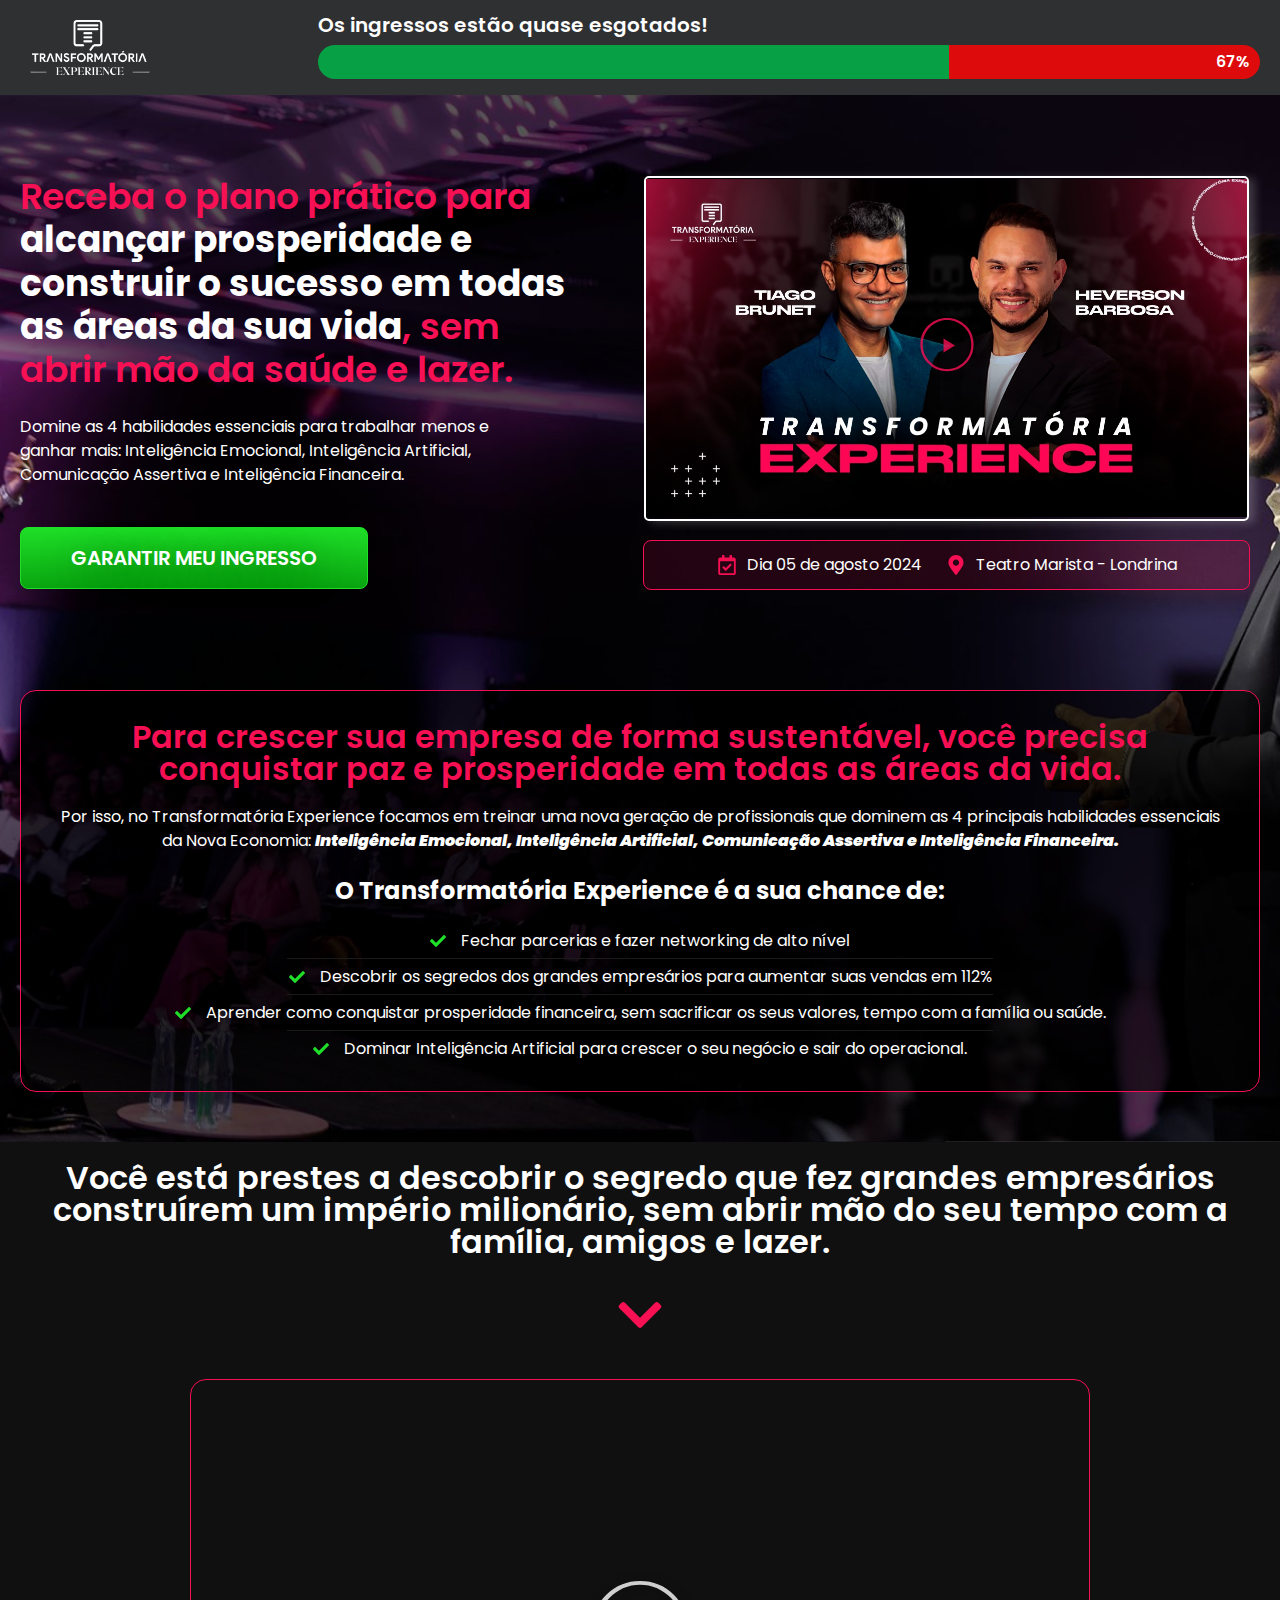
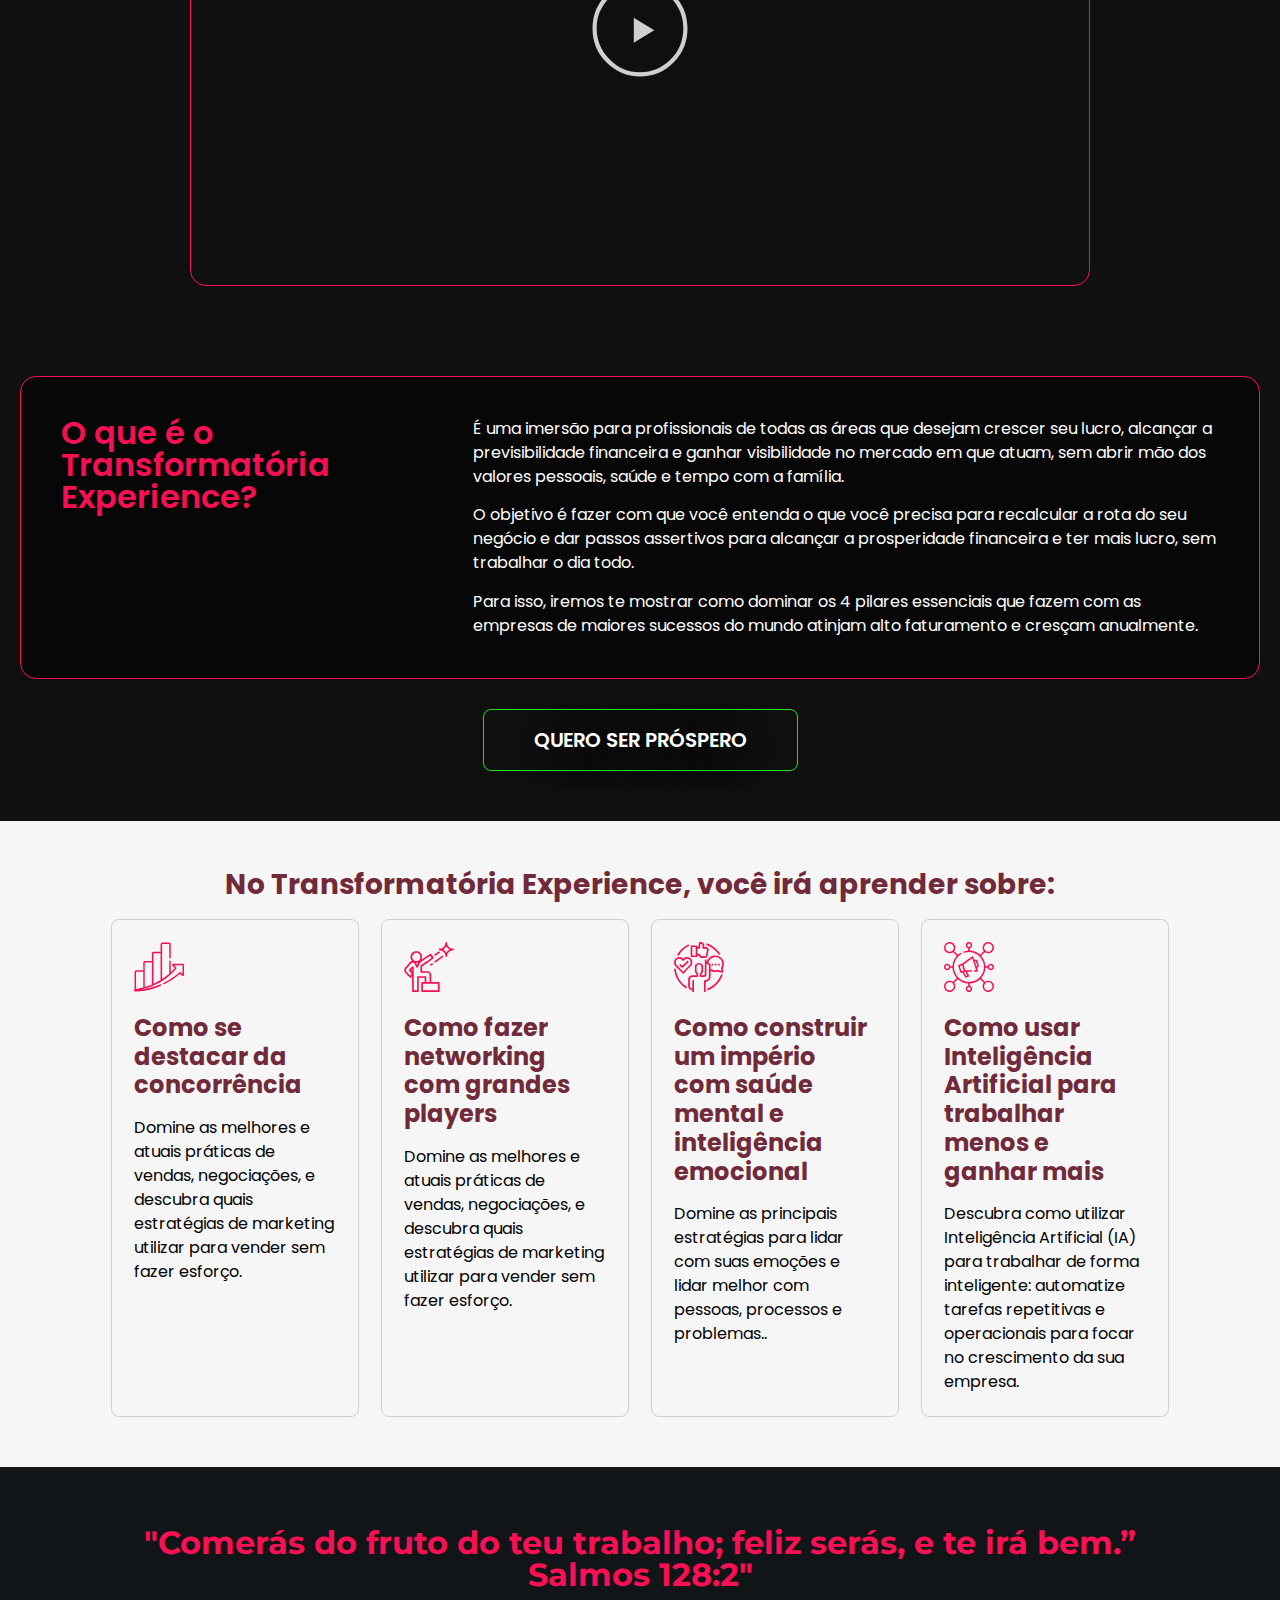
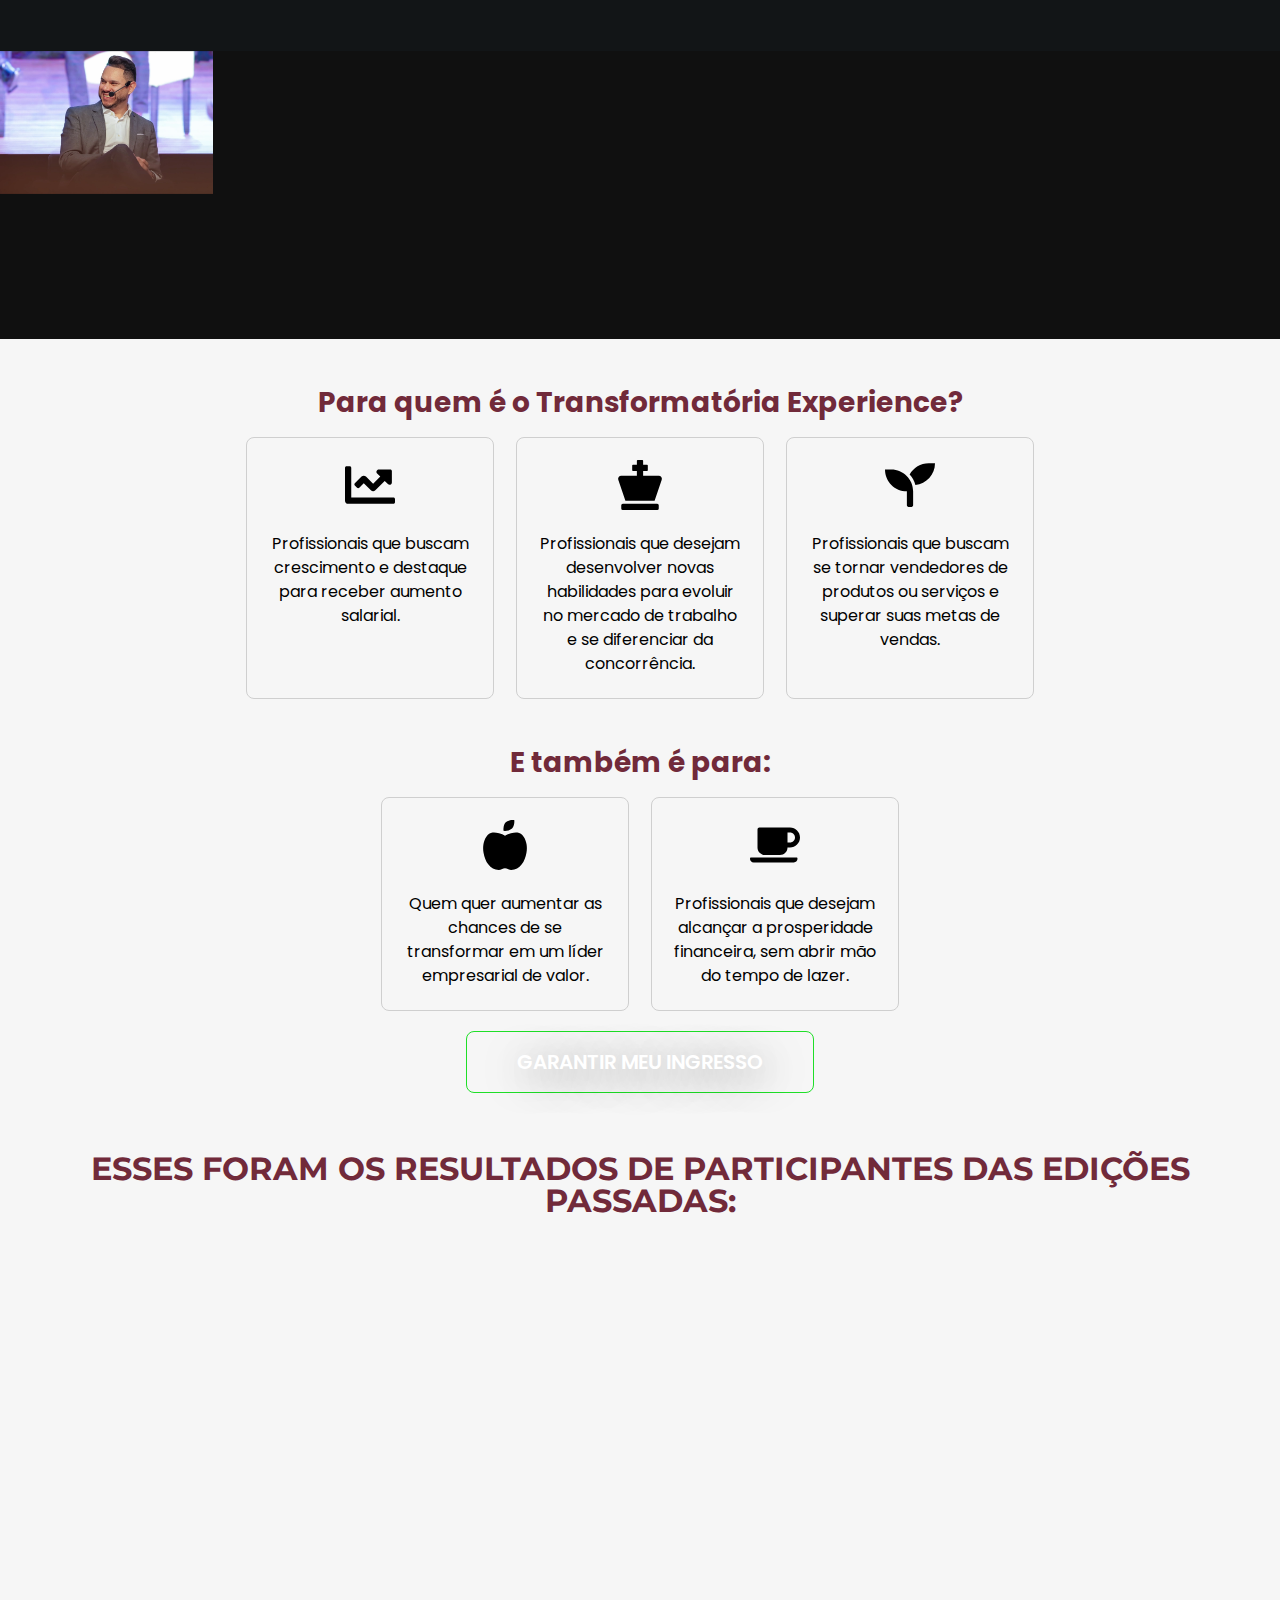
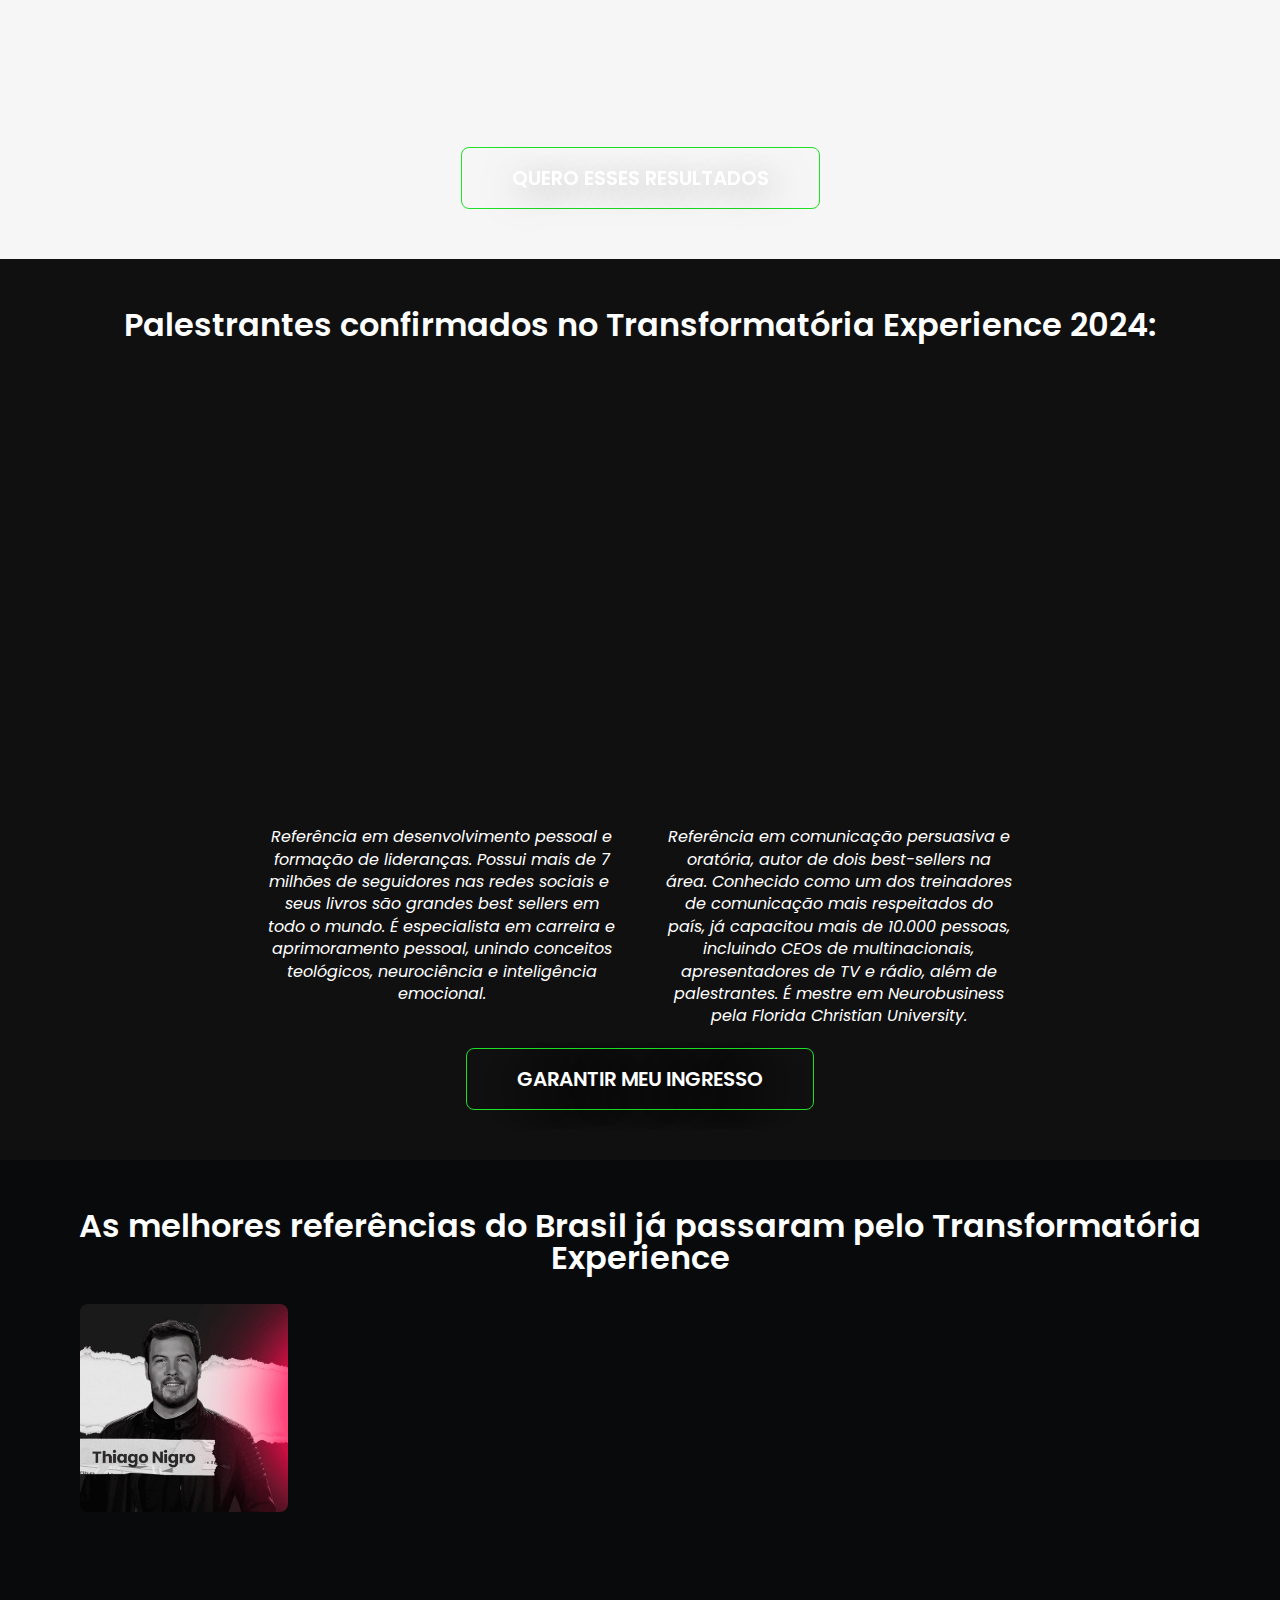
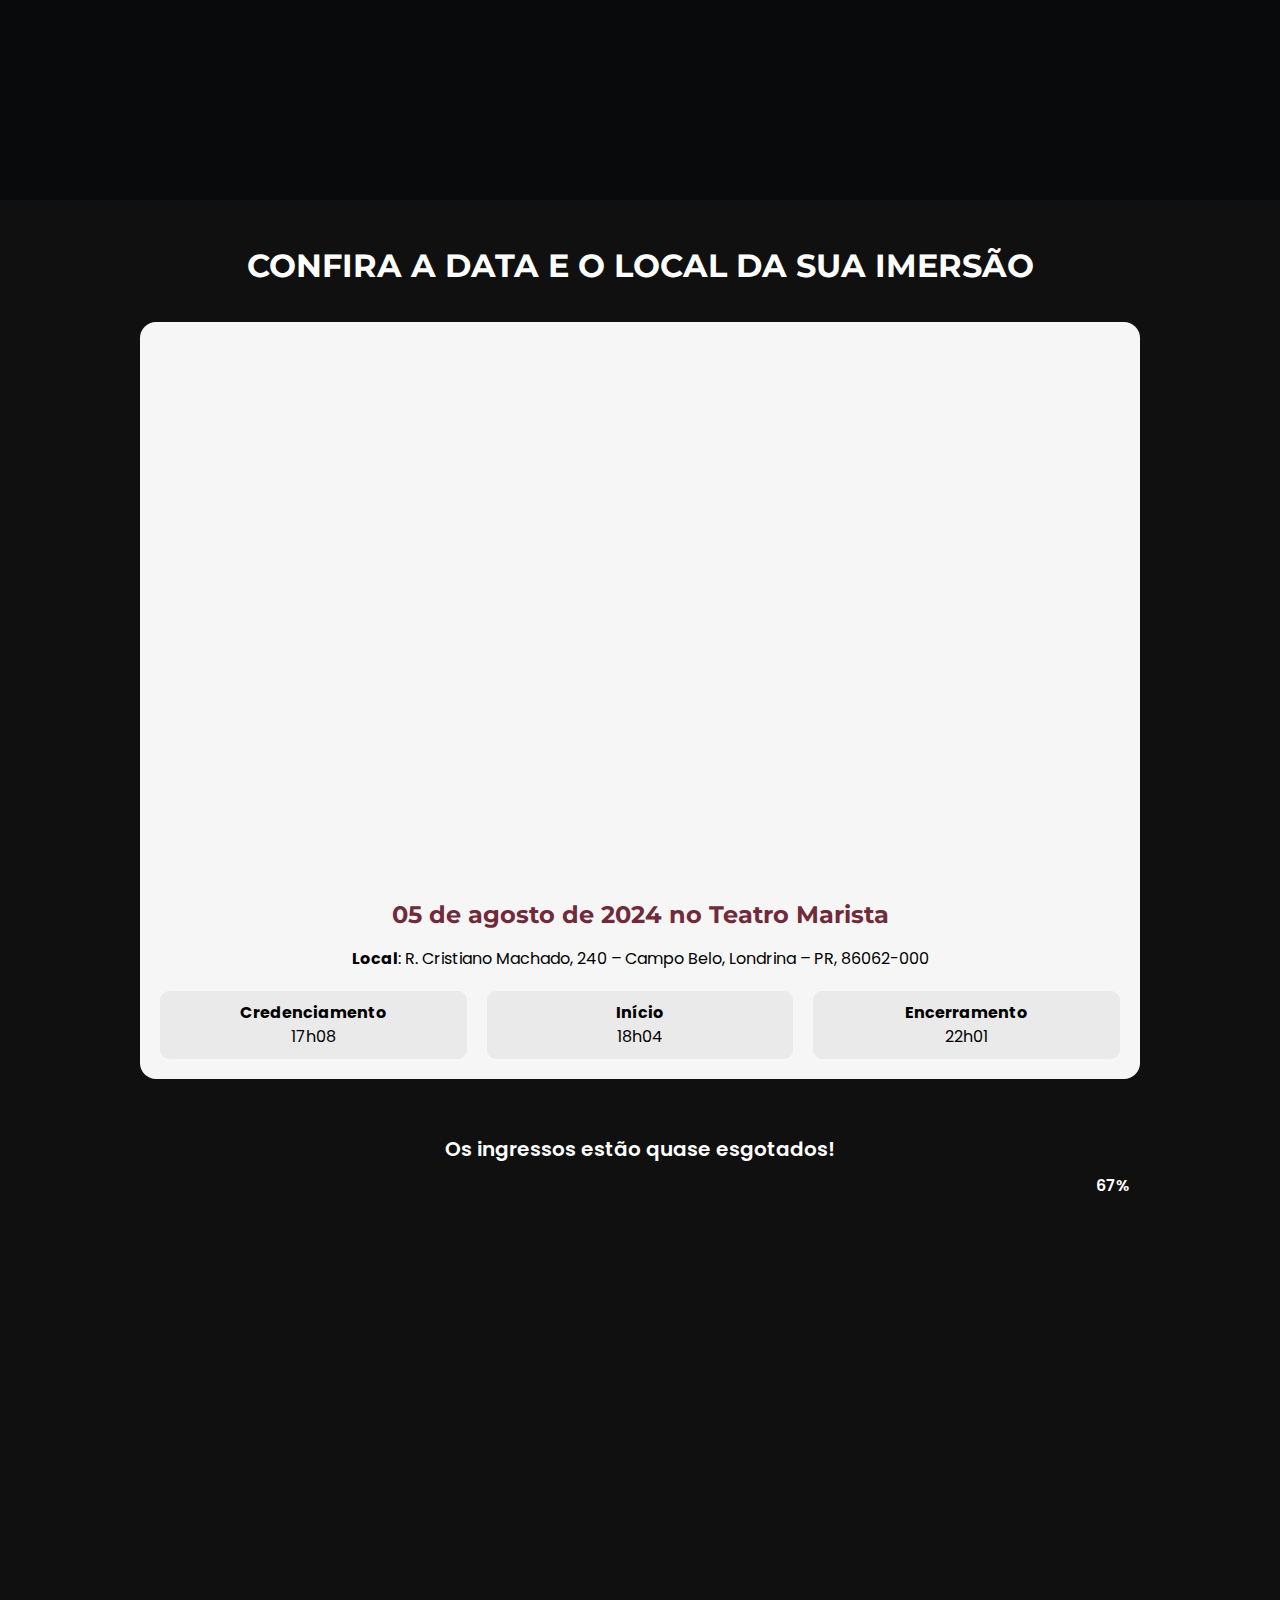
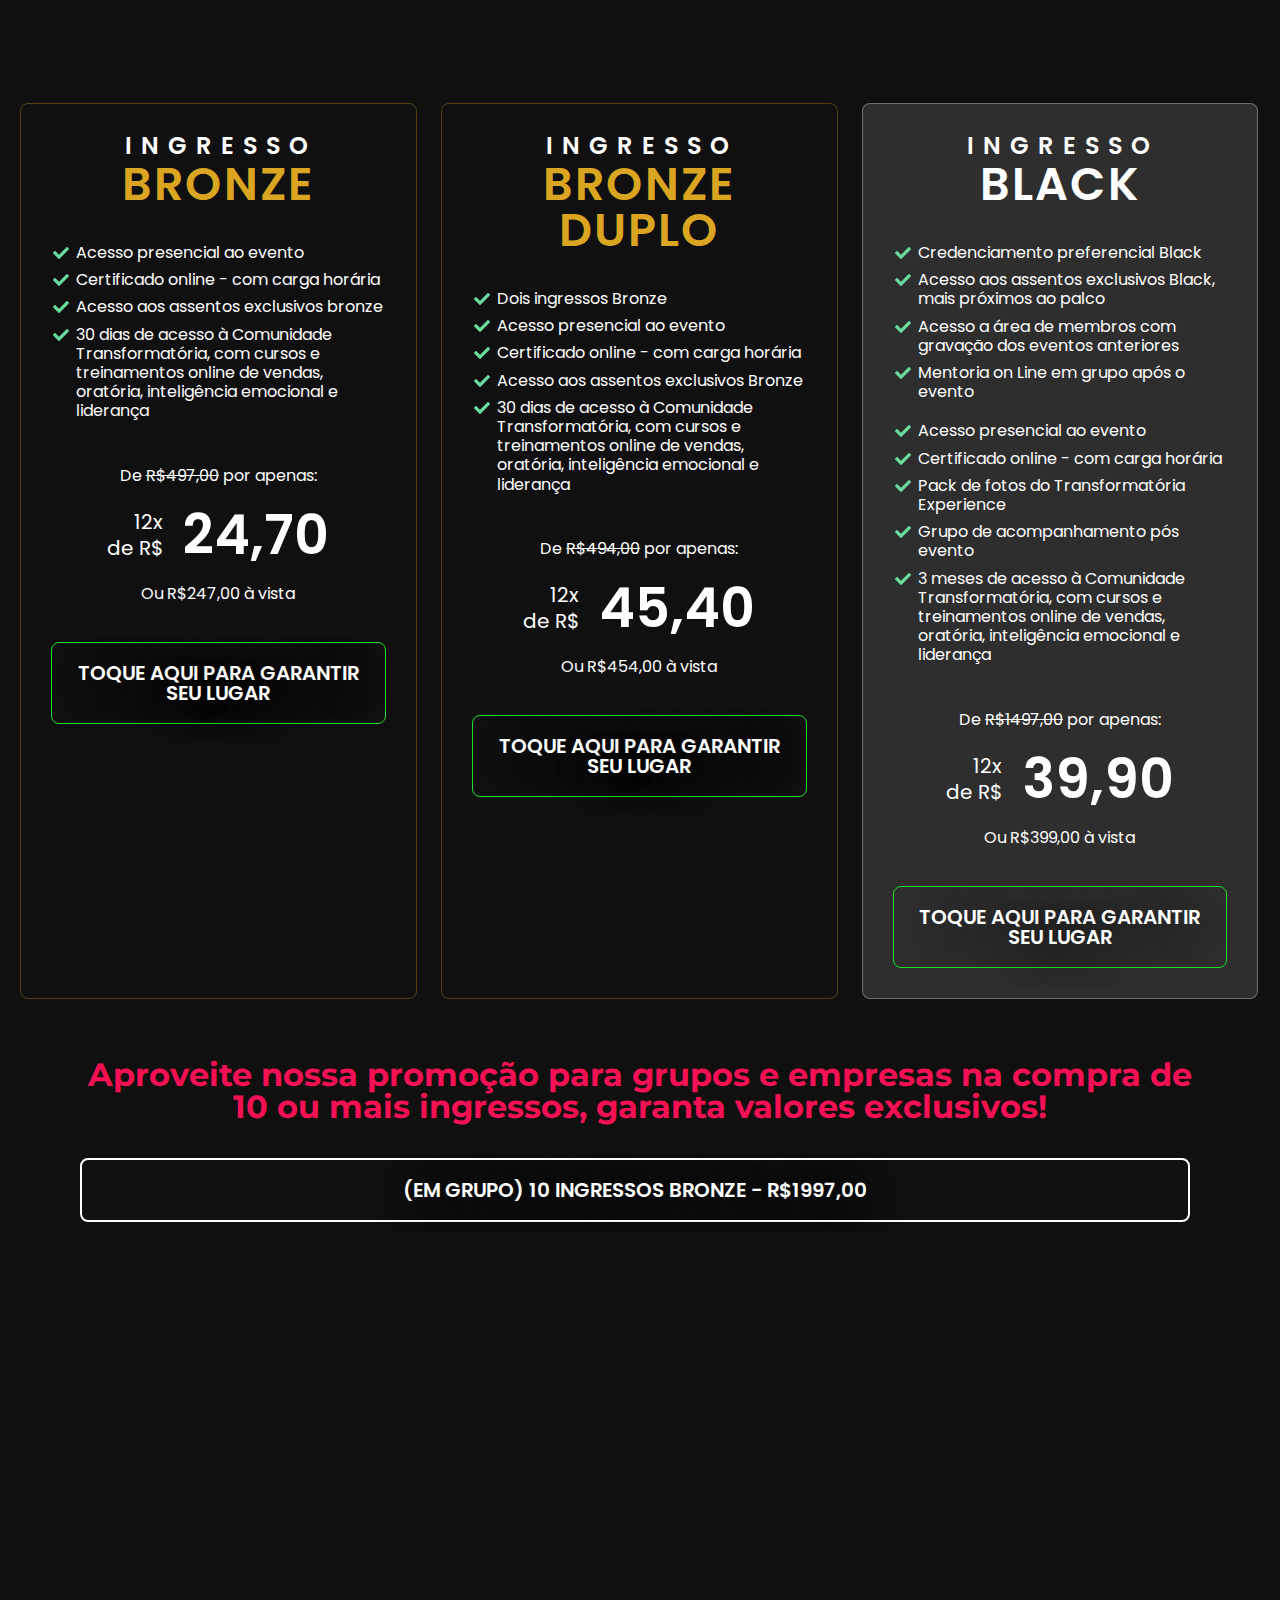
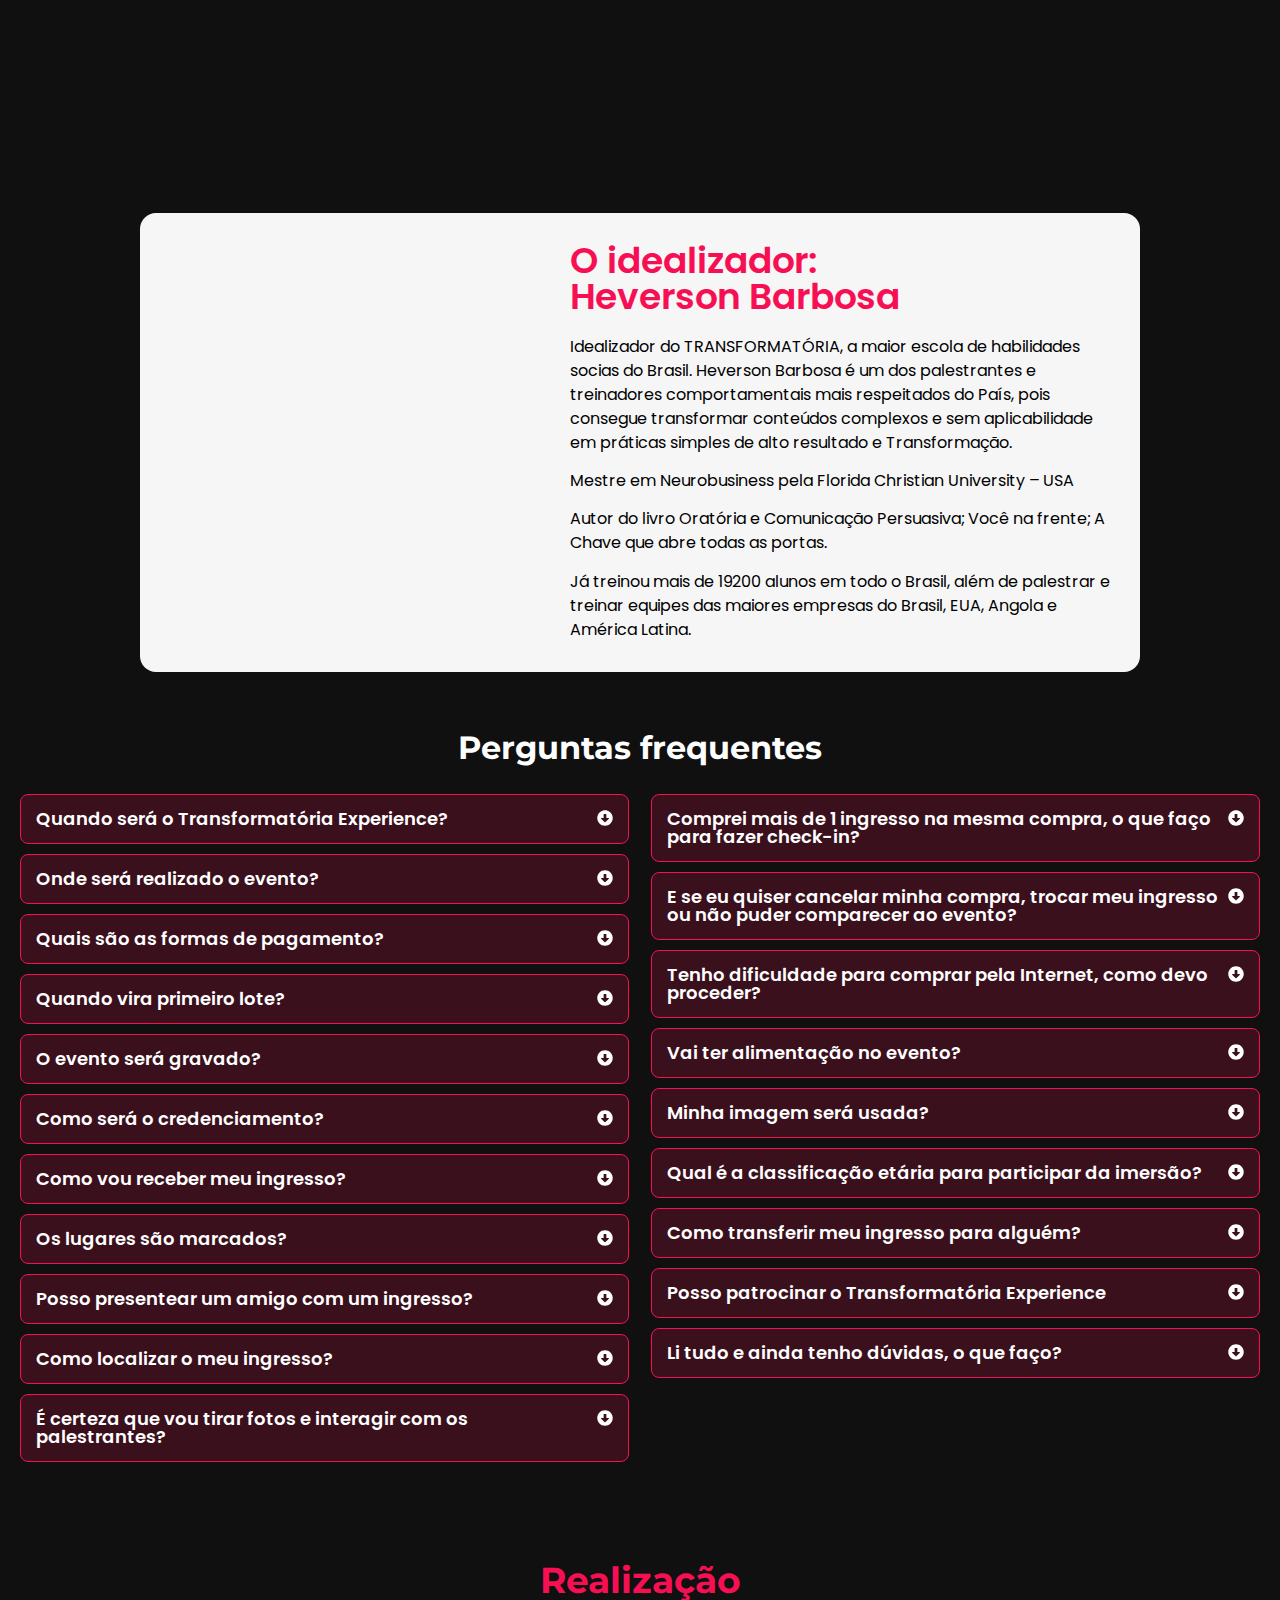
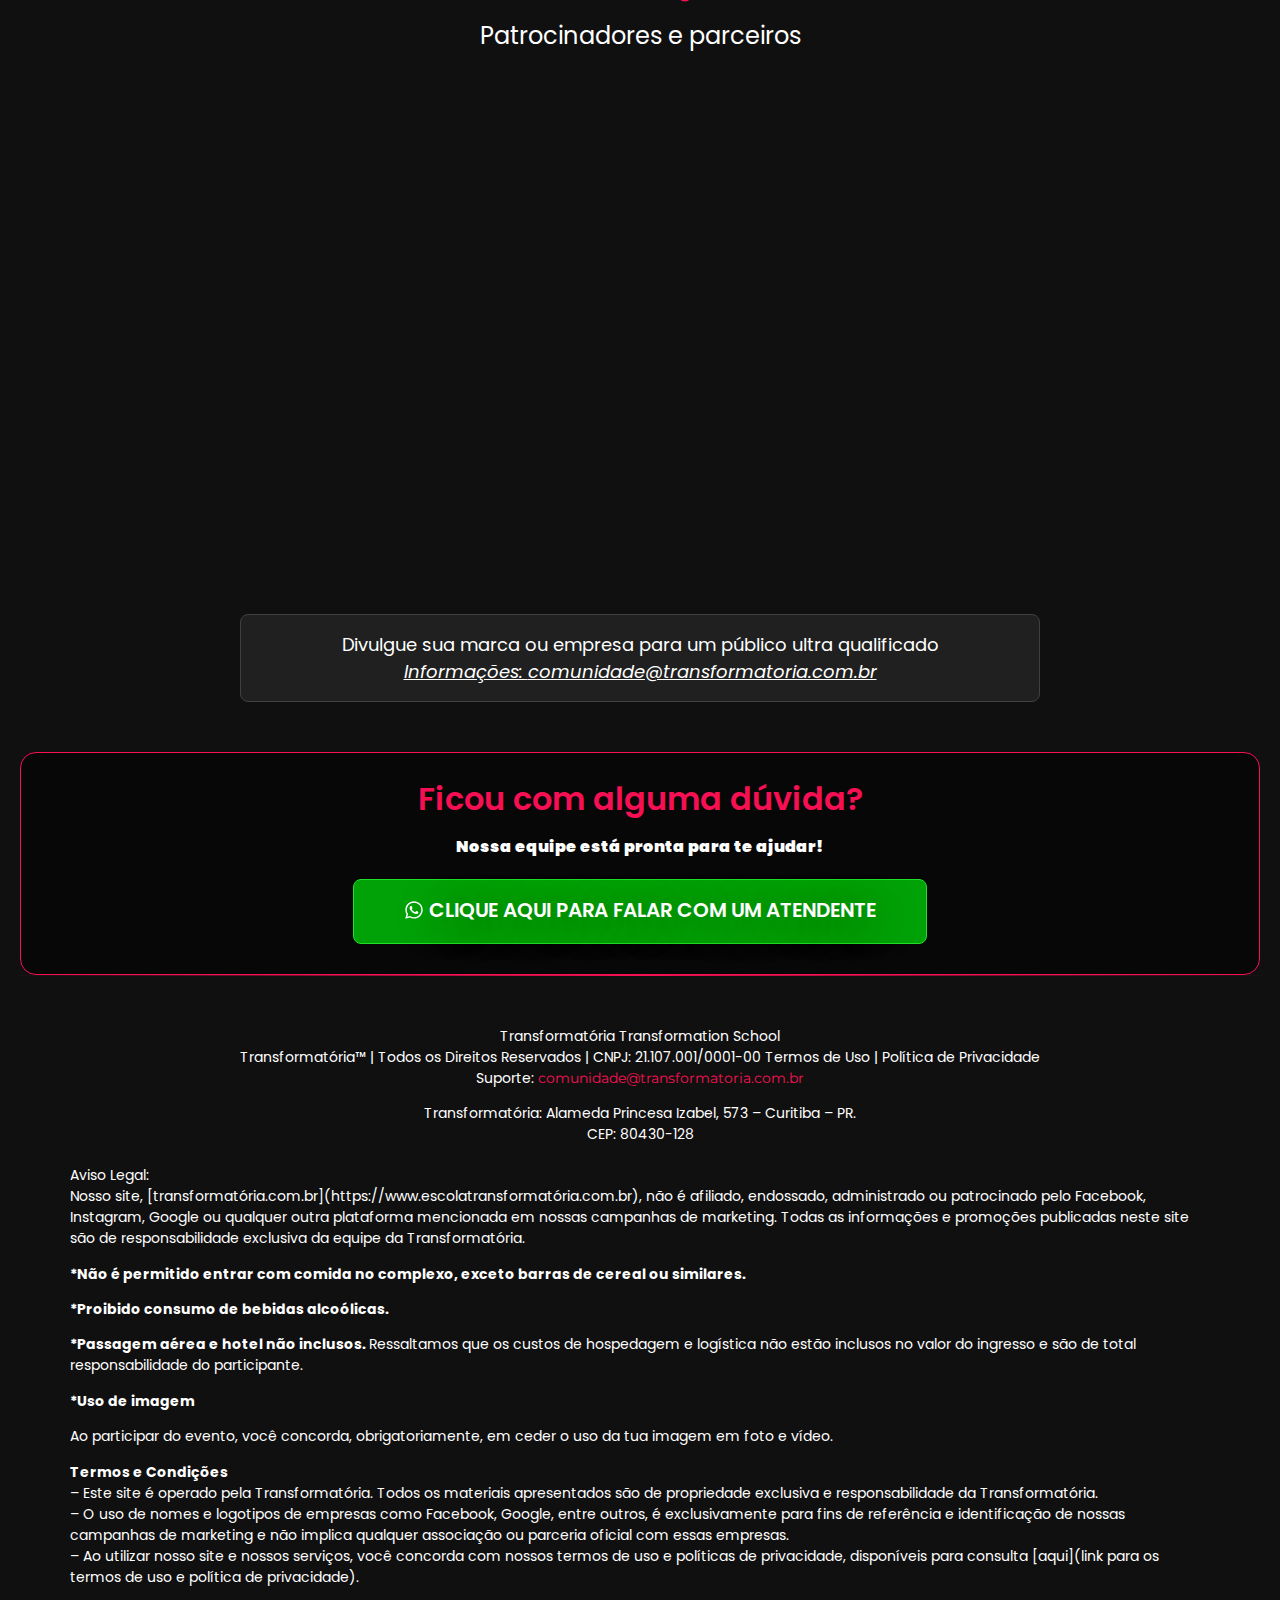
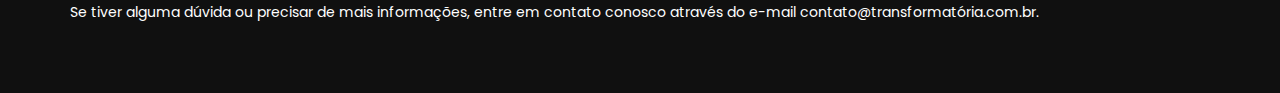
==== londrina/index.html @ 701d8d28 "V12.3" ====
<!DOCTYPE html> <html lang="pt-BR"> <head> <meta charset="UTF-8"> <meta name="robots" content="index, follow, max-image-preview:large, max-snippet:-1, max-video-preview:-1" />  <title>Transformatória Experience 05 de Agosto em Londrina</title> <meta name="description" content="O maior evento de network, negócios e desenvolvimento pessoal do Sul do Brasil com os maiores palestrantes do Brasil." /> <link rel="canonical" href="https://transformatoria.com.br/transformatoria-experience-edicao-londrina/" /> <meta property="og:locale" content="pt_BR" /> <meta property="og:type" content="article" /> <meta property="og:title" content="Transformatória Experience 05 de Agosto em Londrina" /> <meta property="og:description" content="O maior evento de network, negócios e desenvolvimento pessoal do Sul do Brasil com os maiores palestrantes do Brasil." /> <meta property="og:url" content="https://transformatoria.com.br/transformatoria-experience-edicao-londrina/" /> <meta property="og:site_name" content="Transformatoria" /> <meta property="article:publisher" content="https://www.facebook.com/transformatoria/" /> <meta property="article:modified_time" content="2024-07-25T13:54:25+00:00" /> <meta property="og:image" content="./images/Tiago-Brunet-e-Heverson-Barbosa-em-Londrina-Transformatoria.jpeg" /> <meta property="og:image:width" content="1600" /> <meta property="og:image:height" content="900" /> <meta property="og:image:type" content="image/jpeg" /> <meta name="twitter:card" content="summary_large_image" /> <meta name="twitter:title" content="Transformatória Experience 05 de Agosto em Londrina" /> <meta name="twitter:description" content="O maior evento de network, negócios e desenvolvimento pessoal do Sul do Brasil com os maiores palestrantes do Brasil." /> <meta name="twitter:image" content="https://transformatoria.com.br/wp-content/uploads/2024/06/Tiago-Brunet-e-Heverson-Barbosa-em-Londrina-Transformatoria.jpeg" /> <meta name="twitter:label1" content="Est. tempo de leitura" /> <meta name="twitter:data1" content="33 minutos" /> <script type="application/ld+json" class="yoast-schema-graph">{"@context":"https://schema.org","@graph":[{"@type":"WebPage","@id":"https://transformatoria.com.br/transformatoria-experience-edicao-londrina/","url":"https://transformatoria.com.br/transformatoria-experience-edicao-londrina/","name":"Transformatória Experience 05 de Agosto em Londrina","isPartOf":{"@id":"https://transformatoria.com.br/#website"},"primaryImageOfPage":{"@id":"https://transformatoria.com.br/transformatoria-experience-edicao-londrina/#primaryimage"},"image":{"@id":"https://transformatoria.com.br/transformatoria-experience-edicao-londrina/#primaryimage"},"thumbnailUrl":"https://transformatoria.com.br/wp-content/uploads/2024/06/Tiago-Brunet-e-Heverson-Barbosa-em-Londrina-Transformatoria.jpeg","datePublished":"2024-07-15T20:50:47+00:00","dateModified":"2024-07-25T13:54:25+00:00","description":"O maior evento de network, negócios e desenvolvimento pessoal do Sul do Brasil com os maiores palestrantes do Brasil.","breadcrumb":{"@id":"https://transformatoria.com.br/transformatoria-experience-edicao-londrina/#breadcrumb"},"inLanguage":"pt-BR","potentialAction":[{"@type":"ReadAction","target":["https://transformatoria.com.br/transformatoria-experience-edicao-londrina/"]}]},{"@type":"ImageObject","inLanguage":"pt-BR","@id":"https://transformatoria.com.br/transformatoria-experience-edicao-londrina/#primaryimage","url":"https://transformatoria.com.br/wp-content/uploads/2024/06/Tiago-Brunet-e-Heverson-Barbosa-em-Londrina-Transformatoria.jpeg","contentUrl":"https://transformatoria.com.br/wp-content/uploads/2024/06/Tiago-Brunet-e-Heverson-Barbosa-em-Londrina-Transformatoria.jpeg","width":1600,"height":900},{"@type":"BreadcrumbList","@id":"https://transformatoria.com.br/transformatoria-experience-edicao-londrina/#breadcrumb","itemListElement":[{"@type":"ListItem","position":1,"name":"Início","item":"https://transformatoria.com.br/"},{"@type":"ListItem","position":2,"name":"Transformatória Experience Edição Londrina"}]},{"@type":"WebSite","@id":"https://transformatoria.com.br/#website","url":"https://transformatoria.com.br/","name":"Transformatoria Summit","description":"Escola de Transformação","publisher":{"@id":"https://transformatoria.com.br/#organization"},"alternateName":"TS","potentialAction":[{"@type":"SearchAction","target":{"@type":"EntryPoint","urlTemplate":"https://transformatoria.com.br/?s={search_term_string}"},"query-input":"required name=search_term_string"}],"inLanguage":"pt-BR"},{"@type":"Organization","@id":"https://transformatoria.com.br/#organization","name":"Transformatoria","url":"https://transformatoria.com.br/","logo":{"@type":"ImageObject","inLanguage":"pt-BR","@id":"https://transformatoria.com.br/#/schema/logo/image/","url":"https://transformatoria.com.br/wp-content/uploads/2021/06/logo-tcs-favicon-copy-1.png","contentUrl":"https://transformatoria.com.br/wp-content/uploads/2021/06/logo-tcs-favicon-copy-1.png","width":512,"height":550,"caption":"Transformatoria"},"image":{"@id":"https://transformatoria.com.br/#/schema/logo/image/"},"sameAs":["https://www.facebook.com/transformatoria/","https://www.instagram.com/transformatoria/","https://www.linkedin.com/showcase/9206955/admin/feed/posts/"]}]}</script>  <script type="application/javascript" id="pys-version-script">console.log('PixelYourSite Free version 9.7.0.1');</script> <link rel="dns-prefetch" href="//www.googletagmanager.com" /> <script>
window._wpemojiSettings = {"baseUrl":"https:\/\/s.w.org\/images\/core\/emoji\/15.0.3\/72x72\/","ext":".png","svgUrl":"https:\/\/s.w.org\/images\/core\/emoji\/15.0.3\/svg\/","svgExt":".svg","source":{"concatemoji":"https:\/\/transformatoria.com.br\/wp-includes\/js\/wp-emoji-release.min.js?ver=6.6"}};
/*! This file is auto-generated */
!function(i,n){var o,s,e;function c(e){try{var t={supportTests:e,timestamp:(new Date).valueOf()};sessionStorage.setItem(o,JSON.stringify(t))}catch(e){}}function p(e,t,n){e.clearRect(0,0,e.canvas.width,e.canvas.height),e.fillText(t,0,0);var t=new Uint32Array(e.getImageData(0,0,e.canvas.width,e.canvas.height).data),r=(e.clearRect(0,0,e.canvas.width,e.canvas.height),e.fillText(n,0,0),new Uint32Array(e.getImageData(0,0,e.canvas.width,e.canvas.height).data));return t.every(function(e,t){return e===r[t]})}function u(e,t,n){switch(t){case"flag":return n(e,"\ud83c\udff3\ufe0f\u200d\u26a7\ufe0f","\ud83c\udff3\ufe0f\u200b\u26a7\ufe0f")?!1:!n(e,"\ud83c\uddfa\ud83c\uddf3","\ud83c\uddfa\u200b\ud83c\uddf3")&&!n(e,"\ud83c\udff4\udb40\udc67\udb40\udc62\udb40\udc65\udb40\udc6e\udb40\udc67\udb40\udc7f","\ud83c\udff4\u200b\udb40\udc67\u200b\udb40\udc62\u200b\udb40\udc65\u200b\udb40\udc6e\u200b\udb40\udc67\u200b\udb40\udc7f");case"emoji":return!n(e,"\ud83d\udc26\u200d\u2b1b","\ud83d\udc26\u200b\u2b1b")}return!1}function f(e,t,n){var r="undefined"!=typeof WorkerGlobalScope&&self instanceof WorkerGlobalScope?new OffscreenCanvas(300,150):i.createElement("canvas"),a=r.getContext("2d",{willReadFrequently:!0}),o=(a.textBaseline="top",a.font="600 32px Arial",{});return e.forEach(function(e){o[e]=t(a,e,n)}),o}function t(e){var t=i.createElement("script");t.src=e,t.defer=!0,i.head.appendChild(t)}"undefined"!=typeof Promise&&(o="wpEmojiSettingsSupports",s=["flag","emoji"],n.supports={everything:!0,everythingExceptFlag:!0},e=new Promise(function(e){i.addEventListener("DOMContentLoaded",e,{once:!0})}),new Promise(function(t){var n=function(){try{var e=JSON.parse(sessionStorage.getItem(o));if("object"==typeof e&&"number"==typeof e.timestamp&&(new Date).valueOf()<e.timestamp+604800&&"object"==typeof e.supportTests)return e.supportTests}catch(e){}return null}();if(!n){if("undefined"!=typeof Worker&&"undefined"!=typeof OffscreenCanvas&&"undefined"!=typeof URL&&URL.createObjectURL&&"undefined"!=typeof Blob)try{var e="postMessage("+f.toString()+"("+[JSON.stringify(s),u.toString(),p.toString()].join(",")+"));",r=new Blob([e],{type:"text/javascript"}),a=new Worker(URL.createObjectURL(r),{name:"wpTestEmojiSupports"});return void(a.onmessage=function(e){c(n=e.data),a.terminate(),t(n)})}catch(e){}c(n=f(s,u,p))}t(n)}).then(function(e){for(var t in e)n.supports[t]=e[t],n.supports.everything=n.supports.everything&&n.supports[t],"flag"!==t&&(n.supports.everythingExceptFlag=n.supports.everythingExceptFlag&&n.supports[t]);n.supports.everythingExceptFlag=n.supports.everythingExceptFlag&&!n.supports.flag,n.DOMReady=!1,n.readyCallback=function(){n.DOMReady=!0}}).then(function(){return e}).then(function(){var e;n.supports.everything||(n.readyCallback(),(e=n.source||{}).concatemoji?t(e.concatemoji):e.wpemoji&&e.twemoji&&(t(e.twemoji),t(e.wpemoji)))}))}((window,document),window._wpemojiSettings);
</script> <link rel="stylesheet" id="premium-addons-css" href="./css/premium-addons-for-elementor-assets-frontend-min-css-premium-addons.min.css" media="all" /> <style id="wp-emoji-styles-inline-css">  	img.wp-smiley, img.emoji { 		display: inline !important; 		border: none !important; 		box-shadow: none !important; 		height: 1em !important; 		width: 1em !important; 		margin: 0 0.07em !important; 		vertical-align: -0.1em !important; 		background: none !important; 		padding: 0 !important; 	} </style> <style id="joinchat-button-style-inline-css"> .wp-block-joinchat-button{border:none!important;text-align:center}.wp-block-joinchat-button figure{display:table;margin:0 auto;padding:0}.wp-block-joinchat-button figcaption{font:normal normal 400 .6em/2em var(--wp--preset--font-family--system-font,sans-serif);margin:0;padding:0}.wp-block-joinchat-button .joinchat-button__qr{background-color:#fff;border:6px solid #25d366;border-radius:30px;box-sizing:content-box;display:block;height:200px;margin:auto;overflow:hidden;padding:10px;width:200px}.wp-block-joinchat-button .joinchat-button__qr canvas,.wp-block-joinchat-button .joinchat-button__qr img{display:block;margin:auto}.wp-block-joinchat-button .joinchat-button__link{align-items:center;background-color:#25d366;border:6px solid #25d366;border-radius:30px;display:inline-flex;flex-flow:row nowrap;justify-content:center;line-height:1.25em;margin:0 auto;text-decoration:none}.wp-block-joinchat-button .joinchat-button__link:before{background:transparent var(--joinchat-ico) no-repeat center;background-size:100%;content:"";display:block;height:1.5em;margin:-.75em .75em -.75em 0;width:1.5em}.wp-block-joinchat-button figure+.joinchat-button__link{margin-top:10px}@media (orientation:landscape)and (min-height:481px),(orientation:portrait)and (min-width:481px){.wp-block-joinchat-button.joinchat-button--qr-only figure+.joinchat-button__link{display:none}}@media (max-width:480px),(orientation:landscape)and (max-height:480px){.wp-block-joinchat-button figure{display:none}}  </style> <style id="classic-theme-styles-inline-css"> /*! This file is auto-generated */ .wp-block-button__link{color:#fff;background-color:#32373c;border-radius:9999px;box-shadow:none;text-decoration:none;padding:calc(.667em + 2px) calc(1.333em + 2px);font-size:1.125em}.wp-block-file__button{background:#32373c;color:#fff;text-decoration:none} </style> <style id="global-styles-inline-css"> :root{--wp--preset--aspect-ratio--square: 1;--wp--preset--aspect-ratio--4-3: 4/3;--wp--preset--aspect-ratio--3-4: 3/4;--wp--preset--aspect-ratio--3-2: 3/2;--wp--preset--aspect-ratio--2-3: 2/3;--wp--preset--aspect-ratio--16-9: 16/9;--wp--preset--aspect-ratio--9-16: 9/16;--wp--preset--color--black: #000000;--wp--preset--color--cyan-bluish-gray: #abb8c3;--wp--preset--color--white: #ffffff;--wp--preset--color--pale-pink: #f78da7;--wp--preset--color--vivid-red: #cf2e2e;--wp--preset--color--luminous-vivid-orange: #ff6900;--wp--preset--color--luminous-vivid-amber: #fcb900;--wp--preset--color--light-green-cyan: #7bdcb5;--wp--preset--color--vivid-green-cyan: #00d084;--wp--preset--color--pale-cyan-blue: #8ed1fc;--wp--preset--color--vivid-cyan-blue: #0693e3;--wp--preset--color--vivid-purple: #9b51e0;--wp--preset--gradient--vivid-cyan-blue-to-vivid-purple: linear-gradient(135deg,rgba(6,147,227,1) 0%,rgb(155,81,224) 100%);--wp--preset--gradient--light-green-cyan-to-vivid-green-cyan: linear-gradient(135deg,rgb(122,220,180) 0%,rgb(0,208,130) 100%);--wp--preset--gradient--luminous-vivid-amber-to-luminous-vivid-orange: linear-gradient(135deg,rgba(252,185,0,1) 0%,rgba(255,105,0,1) 100%);--wp--preset--gradient--luminous-vivid-orange-to-vivid-red: linear-gradient(135deg,rgba(255,105,0,1) 0%,rgb(207,46,46) 100%);--wp--preset--gradient--very-light-gray-to-cyan-bluish-gray: linear-gradient(135deg,rgb(238,238,238) 0%,rgb(169,184,195) 100%);--wp--preset--gradient--cool-to-warm-spectrum: linear-gradient(135deg,rgb(74,234,220) 0%,rgb(151,120,209) 20%,rgb(207,42,186) 40%,rgb(238,44,130) 60%,rgb(251,105,98) 80%,rgb(254,248,76) 100%);--wp--preset--gradient--blush-light-purple: linear-gradient(135deg,rgb(255,206,236) 0%,rgb(152,150,240) 100%);--wp--preset--gradient--blush-bordeaux: linear-gradient(135deg,rgb(254,205,165) 0%,rgb(254,45,45) 50%,rgb(107,0,62) 100%);--wp--preset--gradient--luminous-dusk: linear-gradient(135deg,rgb(255,203,112) 0%,rgb(199,81,192) 50%,rgb(65,88,208) 100%);--wp--preset--gradient--pale-ocean: linear-gradient(135deg,rgb(255,245,203) 0%,rgb(182,227,212) 50%,rgb(51,167,181) 100%);--wp--preset--gradient--electric-grass: linear-gradient(135deg,rgb(202,248,128) 0%,rgb(113,206,126) 100%);--wp--preset--gradient--midnight: linear-gradient(135deg,rgb(2,3,129) 0%,rgb(40,116,252) 100%);--wp--preset--font-size--small: 13px;--wp--preset--font-size--medium: 20px;--wp--preset--font-size--large: 36px;--wp--preset--font-size--x-large: 42px;--wp--preset--spacing--20: 0.44rem;--wp--preset--spacing--30: 0.67rem;--wp--preset--spacing--40: 1rem;--wp--preset--spacing--50: 1.5rem;--wp--preset--spacing--60: 2.25rem;--wp--preset--spacing--70: 3.38rem;--wp--preset--spacing--80: 5.06rem;--wp--preset--shadow--natural: 6px 6px 9px rgba(0, 0, 0, 0.2);--wp--preset--shadow--deep: 12px 12px 50px rgba(0, 0, 0, 0.4);--wp--preset--shadow--sharp: 6px 6px 0px rgba(0, 0, 0, 0.2);--wp--preset--shadow--outlined: 6px 6px 0px -3px rgba(255, 255, 255, 1), 6px 6px rgba(0, 0, 0, 1);--wp--preset--shadow--crisp: 6px 6px 0px rgba(0, 0, 0, 1);}:where(.is-layout-flex){gap: 0.5em;}:where(.is-layout-grid){gap: 0.5em;}body .is-layout-flex{display: flex;}.is-layout-flex{flex-wrap: wrap;align-items: center;}.is-layout-flex > :is(*, div){margin: 0;}body .is-layout-grid{display: grid;}.is-layout-grid > :is(*, div){margin: 0;}:where(.wp-block-columns.is-layout-flex){gap: 2em;}:where(.wp-block-columns.is-layout-grid){gap: 2em;}:where(.wp-block-post-template.is-layout-flex){gap: 1.25em;}:where(.wp-block-post-template.is-layout-grid){gap: 1.25em;}.has-black-color{color: var(--wp--preset--color--black) !important;}.has-cyan-bluish-gray-color{color: var(--wp--preset--color--cyan-bluish-gray) !important;}.has-white-color{color: var(--wp--preset--color--white) !important;}.has-pale-pink-color{color: var(--wp--preset--color--pale-pink) !important;}.has-vivid-red-color{color: var(--wp--preset--color--vivid-red) !important;}.has-luminous-vivid-orange-color{color: var(--wp--preset--color--luminous-vivid-orange) !important;}.has-luminous-vivid-amber-color{color: var(--wp--preset--color--luminous-vivid-amber) !important;}.has-light-green-cyan-color{color: var(--wp--preset--color--light-green-cyan) !important;}.has-vivid-green-cyan-color{color: var(--wp--preset--color--vivid-green-cyan) !important;}.has-pale-cyan-blue-color{color: var(--wp--preset--color--pale-cyan-blue) !important;}.has-vivid-cyan-blue-color{color: var(--wp--preset--color--vivid-cyan-blue) !important;}.has-vivid-purple-color{color: var(--wp--preset--color--vivid-purple) !important;}.has-black-background-color{background-color: var(--wp--preset--color--black) !important;}.has-cyan-bluish-gray-background-color{background-color: var(--wp--preset--color--cyan-bluish-gray) !important;}.has-white-background-color{background-color: var(--wp--preset--color--white) !important;}.has-pale-pink-background-color{background-color: var(--wp--preset--color--pale-pink) !important;}.has-vivid-red-background-color{background-color: var(--wp--preset--color--vivid-red) !important;}.has-luminous-vivid-orange-background-color{background-color: var(--wp--preset--color--luminous-vivid-orange) !important;}.has-luminous-vivid-amber-background-color{background-color: var(--wp--preset--color--luminous-vivid-amber) !important;}.has-light-green-cyan-background-color{background-color: var(--wp--preset--color--light-green-cyan) !important;}.has-vivid-green-cyan-background-color{background-color: var(--wp--preset--color--vivid-green-cyan) !important;}.has-pale-cyan-blue-background-color{background-color: var(--wp--preset--color--pale-cyan-blue) !important;}.has-vivid-cyan-blue-background-color{background-color: var(--wp--preset--color--vivid-cyan-blue) !important;}.has-vivid-purple-background-color{background-color: var(--wp--preset--color--vivid-purple) !important;}.has-black-border-color{border-color: var(--wp--preset--color--black) !important;}.has-cyan-bluish-gray-border-color{border-color: var(--wp--preset--color--cyan-bluish-gray) !important;}.has-white-border-color{border-color: var(--wp--preset--color--white) !important;}.has-pale-pink-border-color{border-color: var(--wp--preset--color--pale-pink) !important;}.has-vivid-red-border-color{border-color: var(--wp--preset--color--vivid-red) !important;}.has-luminous-vivid-orange-border-color{border-color: var(--wp--preset--color--luminous-vivid-orange) !important;}.has-luminous-vivid-amber-border-color{border-color: var(--wp--preset--color--luminous-vivid-amber) !important;}.has-light-green-cyan-border-color{border-color: var(--wp--preset--color--light-green-cyan) !important;}.has-vivid-green-cyan-border-color{border-color: var(--wp--preset--color--vivid-green-cyan) !important;}.has-pale-cyan-blue-border-color{border-color: var(--wp--preset--color--pale-cyan-blue) !important;}.has-vivid-cyan-blue-border-color{border-color: var(--wp--preset--color--vivid-cyan-blue) !important;}.has-vivid-purple-border-color{border-color: var(--wp--preset--color--vivid-purple) !important;}.has-vivid-cyan-blue-to-vivid-purple-gradient-background{background: var(--wp--preset--gradient--vivid-cyan-blue-to-vivid-purple) !important;}.has-light-green-cyan-to-vivid-green-cyan-gradient-background{background: var(--wp--preset--gradient--light-green-cyan-to-vivid-green-cyan) !important;}.has-luminous-vivid-amber-to-luminous-vivid-orange-gradient-background{background: var(--wp--preset--gradient--luminous-vivid-amber-to-luminous-vivid-orange) !important;}.has-luminous-vivid-orange-to-vivid-red-gradient-background{background: var(--wp--preset--gradient--luminous-vivid-orange-to-vivid-red) !important;}.has-very-light-gray-to-cyan-bluish-gray-gradient-background{background: var(--wp--preset--gradient--very-light-gray-to-cyan-bluish-gray) !important;}.has-cool-to-warm-spectrum-gradient-background{background: var(--wp--preset--gradient--cool-to-warm-spectrum) !important;}.has-blush-light-purple-gradient-background{background: var(--wp--preset--gradient--blush-light-purple) !important;}.has-blush-bordeaux-gradient-background{background: var(--wp--preset--gradient--blush-bordeaux) !important;}.has-luminous-dusk-gradient-background{background: var(--wp--preset--gradient--luminous-dusk) !important;}.has-pale-ocean-gradient-background{background: var(--wp--preset--gradient--pale-ocean) !important;}.has-electric-grass-gradient-background{background: var(--wp--preset--gradient--electric-grass) !important;}.has-midnight-gradient-background{background: var(--wp--preset--gradient--midnight) !important;}.has-small-font-size{font-size: var(--wp--preset--font-size--small) !important;}.has-medium-font-size{font-size: var(--wp--preset--font-size--medium) !important;}.has-large-font-size{font-size: var(--wp--preset--font-size--large) !important;}.has-x-large-font-size{font-size: var(--wp--preset--font-size--x-large) !important;} :where(.wp-block-post-template.is-layout-flex){gap: 1.25em;}:where(.wp-block-post-template.is-layout-grid){gap: 1.25em;} :where(.wp-block-columns.is-layout-flex){gap: 2em;}:where(.wp-block-columns.is-layout-grid){gap: 2em;} :root :where(.wp-block-pullquote){font-size: 1.5em;line-height: 1.6;} </style> <link rel="stylesheet" id="hello-elementor-css" href="./css/hello-elementor-style.min.css" media="all" /> <link rel="stylesheet" id="hello-elementor-theme-style-css" href="./css/hello-elementor-theme.min.css" media="all" /> <link rel="stylesheet" id="hello-elementor-header-footer-css" href="./css/hello-elementor-header-footer.min.css" media="all" /> <link rel="stylesheet" id="elementor-frontend-css" href="./css/elementor-assets-css-frontend-lite.min.css" media="all" /> <link rel="stylesheet" id="elementor-post-10-css" href="./css/elementor-css-post-10.css" media="all" /> <link rel="stylesheet" id="swiper-css" href="./css/elementor-assets-lib-swiper-v8-css-swiper.min.css" media="all" /> <link rel="stylesheet" id="elementor-pro-css" href="./css/elementor-pro-assets-css-frontend-lite.min.css" media="all" /> <link rel="stylesheet" id="font-awesome-5-all-css" href="./css/elementor-assets-lib-font-awesome-css-all.min.css" media="all" /> <link rel="stylesheet" id="font-awesome-4-shim-css" href="./css/elementor-assets-lib-font-awesome-css-v4-shims.min.css" media="all" /> <link rel="stylesheet" id="elementor-post-21940-css" href="./css/elementor-css-post-21940.css" media="all" /> <link rel="stylesheet" id="elementor-post-11230-css" href="./css/elementor-css-post-11230.css" media="all" /> <link rel="stylesheet" id="elementor-post-11223-css" href="./css/elementor-css-post-11223.css" media="all" /> <link rel="stylesheet" id="elementor-post-11209-css" href="./css/elementor-css-post-11209.css" media="all" /> <link rel="stylesheet" id="elementor-post-11139-css" href="./css/elementor-css-post-11139.css" media="all" /> <link rel="stylesheet" id="elementor-post-10835-css" href="./css/elementor-css-post-10835.css" media="all" /> <link rel="stylesheet" id="joinchat-css" href="./css/creame-whatsapp-me-public-css-joinchat.min.css" media="all" /> <style id="joinchat-inline-css">  @media(max-width:767px){.joinchat{--s:50px}} </style> <link rel="stylesheet" id="eael-general-css" href="./css/essential-addons-for-elementor-lite-assets-front-end-css-view-general.min.css" media="all" /> <link rel="stylesheet" id="google-fonts-1-css" href="https://fonts.googleapis.com/css?family=Roboto%3A100%2C100italic%2C200%2C200italic%2C300%2C300italic%2C400%2C400italic%2C500%2C500italic%2C600%2C600italic%2C700%2C700italic%2C800%2C800italic%2C900%2C900italic%7CMontserrat%3A100%2C100italic%2C200%2C200italic%2C300%2C300italic%2C400%2C400italic%2C500%2C500italic%2C600%2C600italic%2C700%2C700italic%2C800%2C800italic%2C900%2C900italic%7CPoppins%3A100%2C100italic%2C200%2C200italic%2C300%2C300italic%2C400%2C400italic%2C500%2C500italic%2C600%2C600italic%2C700%2C700italic%2C800%2C800italic%2C900%2C900italic&#038;display=auto&#038;ver=6.6" media="all" /> <link rel="preconnect" href="https://fonts.gstatic.com/" crossorigin> <script>
            /* <![CDATA[ */
            var rcewpp = {
                "ajax_url":"https://transformatoria.com.br/wp-admin/admin-ajax.php",
                "nonce": "cf95cca338",
                "home_url": "https://transformatoria.com.br/",
                "settings_icon": 'https://transformatoria.com.br/wp-content/plugins/export-wp-page-to-static-html/admin/images/settings.png',
                "settings_hover_icon": 'https://transformatoria.com.br/wp-content/plugins/export-wp-page-to-static-html/admin/images/settings_hover.png'
            };
            /* ]]\> */
        </script> <script async="async" src="./js/elementor-assets-lib-font-awesome-js-v4-shims.min.js" id="font-awesome-4-shim-js"></script> <script async="async" src="./js/jquery-jquery.min.js" id="jquery-core-js"></script> <script async="async" src="./js/jquery-jquery-migrate.min.js" id="jquery-migrate-js"></script> <script id="enhanced-ecommerce-google-analytics-js-extra">
var ConvAioGlobal = {"nonce":"6b5593a5f4"};
</script> <script async="async" src="./js/enhanced-e-commerce-for-woocommerce-store-public-js-con-gtm-google-analytics.js" id="enhanced-ecommerce-google-analytics-js"></script> <script id="enhanced-ecommerce-google-analytics-js-after">
tvc_smd={"tvc_wcv":"","tvc_wpv":"6.6","tvc_eev":"7.1.2","tvc_cnf":{"t_cg":"","t_ec":"","t_ee":"on","t_df":"","t_gUser":"1","t_UAen":"on","t_thr":"6","t_IPA":"1","t_PrivacyPolicy":"1"},"tvc_sub_data":{"sub_id":"52843","cu_id":"45051","pl_id":"1","ga_tra_option":"","ga_property_id":"","ga_measurement_id":"","ga_ads_id":"","ga_gmc_id":"","ga_gmc_id_p":"","op_gtag_js":"0","op_en_e_t":"0","op_rm_t_t":"0","op_dy_rm_t_t":"0","op_li_ga_wi_ads":"0","gmc_is_product_sync":"0","gmc_is_site_verified":"0","gmc_is_domain_claim":"0","gmc_product_count":"0","fb_pixel_id":"","tracking_method":"gtm","user_gtm_id":"conversios-gtm"}};
</script> <script async="async" src="./js/pixelyoursite-dist-scripts-jquery.bind-first-0.2.3.min.js" id="jquery-bind-first-js"></script> <script async="async" src="./js/pixelyoursite-dist-scripts-js.cookie-2.1.3.min.js" id="js-cookie-pys-js"></script> <script id="pys-js-extra">
var pysOptions = {"staticEvents":{"facebook":{"init_event":[{"delay":0,"type":"static","name":"PageView","pixelIds":["474656805244455"],"eventID":"e622f9ee-31f1-4e55-b1e2-2b1805818a60","params":{"page_title":"Transformat\u00f3ria Experience Edi\u00e7\u00e3o Londrina","post_type":"page","post_id":21940,"plugin":"PixelYourSite","user_role":"guest","event_url":"transformatoria.com.br\/transformatoria-experience-edicao-londrina\/"},"e_id":"init_event","ids":[],"hasTimeWindow":false,"timeWindow":0,"woo_order":"","edd_order":""}]}},"dynamicEvents":{"automatic_event_form":{"facebook":{"delay":0,"type":"dyn","name":"Form","pixelIds":["474656805244455"],"eventID":"f86a40ec-47a1-4b7a-8349-9cca559c52b6","params":{"page_title":"Transformat\u00f3ria Experience Edi\u00e7\u00e3o Londrina","post_type":"page","post_id":21940,"plugin":"PixelYourSite","user_role":"guest","event_url":"transformatoria.com.br\/transformatoria-experience-edicao-londrina\/"},"e_id":"automatic_event_form","ids":[],"hasTimeWindow":false,"timeWindow":0,"woo_order":"","edd_order":""}},"automatic_event_download":{"facebook":{"delay":0,"type":"dyn","name":"Download","extensions":["","doc","exe","js","pdf","ppt","tgz","zip","xls"],"pixelIds":["474656805244455"],"eventID":"658ad297-35fd-4e92-a84c-dd159027803b","params":{"page_title":"Transformat\u00f3ria Experience Edi\u00e7\u00e3o Londrina","post_type":"page","post_id":21940,"plugin":"PixelYourSite","user_role":"guest","event_url":"transformatoria.com.br\/transformatoria-experience-edicao-londrina\/"},"e_id":"automatic_event_download","ids":[],"hasTimeWindow":false,"timeWindow":0,"woo_order":"","edd_order":""}},"automatic_event_comment":{"facebook":{"delay":0,"type":"dyn","name":"Comment","pixelIds":["474656805244455"],"eventID":"c1aadc47-a879-4d97-9afc-1239b4ad82df","params":{"page_title":"Transformat\u00f3ria Experience Edi\u00e7\u00e3o Londrina","post_type":"page","post_id":21940,"plugin":"PixelYourSite","user_role":"guest","event_url":"transformatoria.com.br\/transformatoria-experience-edicao-londrina\/"},"e_id":"automatic_event_comment","ids":[],"hasTimeWindow":false,"timeWindow":0,"woo_order":"","edd_order":""}}},"triggerEvents":[],"triggerEventTypes":[],"facebook":{"pixelIds":["474656805244455"],"advancedMatching":{"external_id":"cdeffccceceffbecffceace"},"advancedMatchingEnabled":true,"removeMetadata":false,"contentParams":{"post_type":"page","post_id":21940,"content_name":"Transformat\u00f3ria Experience Edi\u00e7\u00e3o Londrina"},"commentEventEnabled":true,"wooVariableAsSimple":false,"downloadEnabled":true,"formEventEnabled":true,"serverApiEnabled":true,"wooCRSendFromServer":false,"send_external_id":null},"debug":"","siteUrl":"https:\/\/transformatoria.com.br","ajaxUrl":"https:\/\/transformatoria.com.br\/wp-admin\/admin-ajax.php","ajax_event":"54b2f7791a","enable_remove_download_url_param":"1","cookie_duration":"7","last_visit_duration":"60","enable_success_send_form":"","ajaxForServerEvent":"1","ajaxForServerStaticEvent":"1","send_external_id":"1","external_id_expire":"180","google_consent_mode":"1","gdpr":{"ajax_enabled":false,"all_disabled_by_api":false,"facebook_disabled_by_api":false,"analytics_disabled_by_api":false,"google_ads_disabled_by_api":false,"pinterest_disabled_by_api":false,"bing_disabled_by_api":false,"externalID_disabled_by_api":false,"facebook_prior_consent_enabled":true,"analytics_prior_consent_enabled":true,"google_ads_prior_consent_enabled":null,"pinterest_prior_consent_enabled":true,"bing_prior_consent_enabled":true,"cookiebot_integration_enabled":false,"cookiebot_facebook_consent_category":"marketing","cookiebot_analytics_consent_category":"statistics","cookiebot_tiktok_consent_category":"marketing","cookiebot_google_ads_consent_category":null,"cookiebot_pinterest_consent_category":"marketing","cookiebot_bing_consent_category":"marketing","consent_magic_integration_enabled":false,"real_cookie_banner_integration_enabled":false,"cookie_notice_integration_enabled":false,"cookie_law_info_integration_enabled":false,"analytics_storage":{"enabled":true,"value":"granted","filter":false},"ad_storage":{"enabled":true,"value":"granted","filter":false},"ad_user_data":{"enabled":true,"value":"granted","filter":false},"ad_personalization":{"enabled":true,"value":"granted","filter":false}},"cookie":{"disabled_all_cookie":false,"disabled_start_session_cookie":false,"disabled_advanced_form_data_cookie":false,"disabled_landing_page_cookie":false,"disabled_first_visit_cookie":false,"disabled_trafficsource_cookie":false,"disabled_utmTerms_cookie":false,"disabled_utmId_cookie":false},"tracking_analytics":{"TrafficSource":"direct","TrafficLanding":"undefined","TrafficUtms":[],"TrafficUtmsId":[]},"woo":{"enabled":false},"edd":{"enabled":false}};
</script> <script async="async" src="./js/pixelyoursite-dist-scripts-public.js" id="pys-js"></script>   <script async src="https://www.googletagmanager.com/gtag/js?id=G-J6D5K178Q4" id="google_gtagjs-js"></script> <script id="google_gtagjs-js-after">
window.dataLayer = window.dataLayer || [];function gtag(){dataLayer.push(arguments);}
gtag("set","linker",{"domains":["transformatoria.com.br"]});
gtag("js", new Date());
gtag("set", "developer_id.dZTNiMT", true);
gtag("config", "G-J6D5K178Q4");
</script>  <link rel="alternate" title="oEmbed (JSON)" type="application/json+oembed" href="https://transformatoria.com.br/wp-json/oembed/1.0/embed?url=https%3A%2F%2Ftransformatoria.com.br%2Ftransformatoria-experience-edicao-londrina%2F" /> <link rel="alternate" title="oEmbed (XML)" type="text/xml+oembed" href="https://transformatoria.com.br/wp-json/oembed/1.0/embed?url=https%3A%2F%2Ftransformatoria.com.br%2Ftransformatoria-experience-edicao-londrina%2F&#038;format=xml" /> <meta name="generator" content="Site Kit by Google 1.131.0" /> <style> .ppw-ppf-input-container { background-color: #7c5df6!important; padding: px!important; border-radius: px!important; } .ppw-ppf-input-container div.ppw-ppf-headline { font-size: px!important; font-weight: !important; color: !important; } .ppw-ppf-input-container div.ppw-ppf-desc { font-size: px!important; font-weight: !important; color: !important; } .ppw-ppf-input-container label.ppw-pwd-label { font-size: px!important; font-weight: !important; color: !important; } div.ppwp-wrong-pw-error { font-size: px!important; font-weight: !important; color: #dc3232!important; background: !important; } .ppw-ppf-input-container input[type='submit'] { color: !important; background: #61d60e!important; } .ppw-ppf-input-container input[type='submit']:hover { color: !important; background: #f4c711!important; } .ppw-ppf-desc-below { font-size: px!important; font-weight: !important; color: !important; } </style> <style> .ppw-form { background-color: !important; padding: px!important; border-radius: px!important; } .ppw-headline.ppw-pcp-pf-headline { font-size: px!important; font-weight: !important; color: !important; } .ppw-description.ppw-pcp-pf-desc { font-size: px!important; font-weight: !important; color: !important; } .ppw-pcp-pf-desc-above-btn { display: block; } .ppw-pcp-pf-desc-below-form { font-size: px!important; font-weight: !important; color: !important; } .ppw-input label.ppw-pcp-password-label { font-size: px!important; font-weight: !important; color: !important; } .ppw-form input[type='submit'] { color: !important; background: !important; } .ppw-form input[type='submit']:hover { color: !important; background: !important; } div.ppw-error.ppw-pcp-pf-error-msg { font-size: px!important; font-weight: !important; color: #dc3232!important; background: !important; } </style>  <link href="//fonts.googleapis.com/css?family=Roboto:400,300,500,700,900" rel="stylesheet" type="text/css" /> <link rel="stylesheet" href="//paginas.rocks/Content/capture/forms/formCustom.css" /> <link href="//fonts.googleapis.com/css?family=Roboto:400,300,500,700,900" rel="stylesheet" type="text/css" /> <link rel="stylesheet" href="//paginas.rocks/Content/capture/forms/formCustom.css" /> <link href="//fonts.googleapis.com/css?family=Roboto:400,300,500,700,900" rel="stylesheet" type="text/css" /> <link rel="stylesheet" href="//paginas.rocks/Content/capture/forms/formCustom.css" /> <link href="//fonts.googleapis.com/css?family=Roboto:400,300,500,700,900" rel="stylesheet" type="text/css" /> <link rel="stylesheet" href="//paginas.rocks/Content/capture/forms/formCustom.css" />   <script>(function(w,d,s,l,i){w[l]=w[l]||[];w[l].push({'gtm.start':
new Date().getTime(),event:'gtm.js'});var f=d.getElementsByTagName(s)[0],
j=d.createElement(s),dl=l!='dataLayer'?'&l='+l:'';j.async=true;j.src=
'https://www.googletagmanager.com/gtm.js?id='+i+dl;f.parentNode.insertBefore(j,f);
})(window,document,'script','dataLayer','GTM-TSHVJL5L');</script>   <script>(function(w,d,s,l,i){w[l]=w[l]||[];w[l].push({'gtm.start':
new Date().getTime(),event:'gtm.js'});var f=d.getElementsByTagName(s)[0],
j=d.createElement(s),dl=l!='dataLayer'?'&l='+l:'';j.async=true;j.src=
'https://www.googletagmanager.com/gtm.js?id='+i+dl;f.parentNode.insertBefore(j,f);
})(window,document,'script','dataLayer','GTM-KWRVP4P');</script>   <script>(function(w,d,s,l,i){w[l]=w[l]||[];w[l].push({'gtm.start':
new Date().getTime(),event:'gtm.js'});var f=d.getElementsByTagName(s)[0],
j=d.createElement(s),dl=l!='dataLayer'?'&l='+l:'';j.async=true;j.src=
'https://www.googletagmanager.com/gtm.js?id='+i+dl;f.parentNode.insertBefore(j,f);
})(window,document,'script','dataLayer','GTM-5KDQZNH');</script>  <script type="text/javascript">
    (function(c,l,a,r,i,t,y){
        c[a]=c[a]||function(){(c[a].q=c[a].q||[]).push(arguments)};
        t=l.createElement(r);t.async=1;t.src="https://www.clarity.ms/tag/"+i;
        y=l.getElementsByTagName(r)[0];y.parentNode.insertBefore(t,y);
    })(window, document, "clarity", "script", "lhmgbb75kg");
</script>  <link rel="preconnect" href="https://dev.visualwebsiteoptimizer.com" /> <script type="text/javascript" id="vwoCode">
window._vwo_code || (function() {
var account_id=923140,
version=2.1,
settings_tolerance=2000,
hide_element='body',
hide_element_style = 'opacity:0 !important;filter:alpha(opacity=0) !important;background:none !important',
/* DO NOT EDIT BELOW THIS LINE */
f=false,w=window,d=document,v=d.querySelector('#vwoCode'),cK='_vwo_'+account_id+'_settings',cc={};try{var c=JSON.parse(localStorage.getItem('_vwo_'+account_id+'_config'));cc=c&&typeof c==='object'?c:{}}catch(e){}var stT=cc.stT==='session'?w.sessionStorage:w.localStorage;code={use_existing_jquery:function(){return typeof use_existing_jquery!=='undefined'?use_existing_jquery:undefined},library_tolerance:function(){return typeof library_tolerance!=='undefined'?library_tolerance:undefined},settings_tolerance:function(){return cc.sT||settings_tolerance},hide_element_style:function(){return'{'+(cc.hES||hide_element_style)+'}'},hide_element:function(){if(performance.getEntriesByName('first-contentful-paint')[0]){return''}return typeof cc.hE==='string'?cc.hE:hide_element},getVersion:function(){return version},finish:function(e){if(!f){f=true;var t=d.getElementById('_vis_opt_path_hides');if(t)t.parentNode.removeChild(t);if(e)(new Image).src='https://dev.visualwebsiteoptimizer.com/ee.gif?a='+account_id+e}},finished:function(){return f},addScript:function(e){var t=d.createElement('script');t.type='text/javascript';if(e.src){t.src=e.src}else{t.text=e.text}d.getElementsByTagName('head')[0].appendChild(t)},load:function(e,t){var i=this.getSettings(),n=d.createElement('script'),r=this;t=t||{};if(i){n.textContent=i;d.getElementsByTagName('head')[0].appendChild(n);if(!w.VWO||VWO.caE){stT.removeItem(cK);r.load(e)}}else{var o=new XMLHttpRequest;o.open('GET',e,true);o.withCredentials=!t.dSC;o.responseType=t.responseType||'text';o.onload=function(){if(t.onloadCb){return t.onloadCb(o,e)}if(o.status===200){_vwo_code.addScript({text:o.responseText})}else{_vwo_code.finish('&e=loading_failure:'+e)}};o.onerror=function(){if(t.onerrorCb){return t.onerrorCb(e)}_vwo_code.finish('&e=loading_failure:'+e)};o.send()}},getSettings:function(){try{var e=stT.getItem(cK);if(!e){return}e=JSON.parse(e);if(Date.now()>e.e){stT.removeItem(cK);return}return e.s}catch(e){return}},init:function(){if(d.URL.indexOf('__vwo_disable__')>-1)return;var e=this.settings_tolerance();w._vwo_settings_timer=setTimeout(function(){_vwo_code.finish();stT.removeItem(cK)},e);var t;if(this.hide_element()!=='body'){t=d.createElement('style');var i=this.hide_element(),n=i?i+this.hide_element_style():'',r=d.getElementsByTagName('head')[0];t.setAttribute('id','_vis_opt_path_hides');v&&t.setAttribute('nonce',v.nonce);t.setAttribute('type','text/css');if(t.styleSheet)t.styleSheet.cssText=n;else t.appendChild(d.createTextNode(n));r.appendChild(t)}else{t=d.getElementsByTagName('head')[0];var n=d.createElement('div');n.style.cssText='z-index: 2147483647 !important;position: fixed !important;left: 0 !important;top: 0 !important;width: 100% !important;height: 100% !important;background: white !important;';n.setAttribute('id','_vis_opt_path_hides');n.classList.add('_vis_hide_layer');t.parentNode.insertBefore(n,t.nextSibling)}var o='https://dev.visualwebsiteoptimizer.com/j.php?a='+account_id+'&u='+encodeURIComponent(d.URL)+'&vn='+version;if(w.location.search.indexOf('_vwo_xhr')!==-1){this.addScript({src:o})}else{this.load(o+'&x=true')}}};w._vwo_code=code;code.init();})();
</script>   <meta name="google-adsense-platform-account" content="ca-host-pub-2644536267352236"> <meta name="google-adsense-platform-domain" content="sitekit.withgoogle.com">  <meta name="generator" content="Elementor 3.23.2; features: e_optimized_css_loading, e_font_icon_svg, additional_custom_breakpoints, e_optimized_control_loading, e_lazyload; settings: css_print_method-external, google_font-enabled, font_display-auto"> <style>	  	.filtros-loja-tn select{      padding: 2px 5px 2px 5px;      border-radius: 50px;      font-family: ProductSans, montserrat;      background-color: #262626;      border: 1px solid #fff;      color: #fff;      font-size: 15px;  }  .filtros-loja-tn .wpfFilterVerScroll li{      width: 100%;      border-radius: 5px;       font-family: ProductSans, montserrat;       font-size: 16px;       font-weight: 300!important;       padding: 10px 0;       position: relative;       margin-bottom: 1px;     }  .filtros-loja-tn .wpfFilterVerScroll li ::before{      content: '';      position: absolute;      bottom: 0px;      left: 0;      background: linear-gradient(90deg,#cb61f5 18%,#785df7);      width: 100%;      height: 1px;        }  .filtros-loja-tn span.wpfCheckbox{display: none;  }    .filtros-loja-tn .ui-slider-range.ui-corner-all.ui-widget-header{      background: linear-gradient(90deg,#785df7,#cb61f5,#fae18a)!important;  }    .filtros-loja-tn .ui-slider.ui-widget-content .ui-slider-handle {        border-radius: 50%;      background: linear-gradient(90deg,#785df7,#cb61f5,#fae18a)!important;  }  .filtros-loja-tn .wpfPriceInputs input{        background-color: #ffffff12!important;  }  .filtros-loja-tn .wpfPriceInputs input,  .filtros-loja-tn .wpfPriceInputs span{          font-family: ProductSans, montserrat !important;          color: #fff !important;      font-size: 15px!important;  }  .filtros-loja-tn .wpfFilterButtons{      display: flex!important;      justify-content: center;  }  .filtros-loja-tn .wpfFilterButton{      font-family: CaviarDreams, montserrat!important;      font-size: 13px!important;      font-style: normal!important;      font-weight: 400!important;      color: #fff!important;      background: linear-gradient(40deg,#785df7,#cb61f5,#fae18a);      min-height: auto!important;      width: auto!important;      margin: 0 auto!important;      padding: 1px 30px !important;        }    .filtros-loja-tn .wpfButton:hover{      color: #fff;  }  </style> <style>  .btn-carrinho-tn .woocommerce-mini-cart{      list-style: none;      padding: 0;  }  .btn-carrinho-tn .woocommerce-mini-cart li{      border-bottom: 1px solid #ffffff12;      margin-bottom: 5px;  }      .btn-carrinho-tn .wpr-mini-cart-remove{      margin-top: -30px;  }  .btn-carrinho-tn .wpr-mini-cart-remove a{      font-size: 25px;      color: #ffffff!important;  }  .btn-carrinho-tn .wpr-mini-cart-image{      display: none;  }  .btn-carrinho-tn .wpr-mini-cart-name{      font-family: ProductSans, montserrat;      font-size: 12px;      line-height: 1!important;      color: #fff;      font-weight: 600;  }  .btn-carrinho-tn .woocommerce-mini-cart__buttons.buttons{      display: flex;         gap: 5px;      margin-bottom: 0!important;  }  .btn-carrinho-tn .woocommerce-mini-cart__buttons.buttons a{      padding: 2px 5px;      font-size: 11px;      border-radius: 5px;      color: #fff;      background-color: #000;      border: 1px solid #973daf;  }  </style> <style>  	.texto-pessoa-sobre-tn{  	 display: -webkit-box;    -webkit-box-orient: vertical;    overflow: hidden;    -webkit-line-clamp: unset;   	}  	.btn-leia-mais-pessoa-sobre-tn .elementor-button-icon{  		transform: rotate(0deg);  	}  	.btn-leia-mais-pessoa-sobre-tn.btn-leia-mais-pessoa-sobre-tn-fechado .elementor-button-icon{  		transform: rotate(180deg);  	}  	@media (max-width: 767px) {  		.texto-pessoa-sobre-tn{  		-webkit-line-clamp: 2;   		}    		.texto-pessoa-sobre-tn.texto-pessoa-sobre-tn-fechado{  			-webkit-line-clamp: unset;   		}  	}  </style> <style>  .head-tn.ativo{      background-color: #000;  }  .head-tn svg path{      stroke-width: 0px!important;  }  .head-tn.ativo{      background-color: #000;  }  	  .menu-tn-topo .menu-item {    position: relative;    background: #fff;    margin-right: 10px;    padding: 5px 20px;    border-radius: 50px;    margin-top: 0;  }  .menu-tn-topo .menu-item:last-of-type {    margin-right: 0px;  }  .menu-tn-topo .menu-item::before {    content: '';    position: absolute;    width: calc(100% - 2px);    height: calc(100% - 2px);    border-radius: 50px;    top: 1px;    left: 1px;    background-color: #191919;    z-index: 10;  }  .menu-tn-topo .menu-item:hover,  .menu-tn-topo .current-menu-item {    background: linear-gradient(45deg, #5e5aa4 25%, #996cac 50%, #fae189 75%);    cursor: pointer;  }  .menu-tn-topo .menu-item a,  .menu-tn-topo .menu-item a:hover {    line-height: auto;    margin-bottom: -1px;    position: relative;    padding: 0 !important;    z-index: 11;    background: none !important;  }  @media (max-width: 1023px){    .menu-tn-topo ul{        padding: 20px;    }    .menu-tn-topo .menu-item,    .menu-tn-topo .menu-item:last-of-type {      margin-right: auto;      margin-left: auto;      margin-top: 10px;      min-width: 120px;      max-width: 320px;    }  }    </style> <style>  	#site-header,  	#site-footer{  		display:none;  	}  	.gradiente {    background: -webkit-linear-gradient(0deg, #5e5aa4 25%, #996cac 50%, #fae189 75%);    -webkit-background-clip: text;    -webkit-text-fill-color: transparent;  	font-family: "CaviarDreams", CaviarDreams, caviardreams, montserrat!important;  	font-weight:300;  }  .btn-gradiente-vn a{   background: linear-gradient(45deg, #785df7 0%, #cb61f5 30%, #cb61f5 70%, #fae18a 100%);  }      .elementor-custom-embed-image-overlay {      background-size: contain!important;      background-repeat: no-repeat;        }  	.btn-degrade a{      width: 100% !important;  }  </style> <style>  .rodape-tn svg path{      stroke-width: 0px!important;  }  .rodape-tn{      background-color: #ffffff12;  }  </style> <style>  .hero-home-tn{      background-size: 100% 100%;  }  	.home-garantia-tn{      background-size: 100% 100%!important;  }  @media (max-width: 768px) {      .home-garantia-tn{              background-size: 100% auto!important;      }  }  	.premiado-box-img{      height: 130px!important;  }  </style> <style>  .preco-normal-tn.riscado{   position: relative;   width: fit-content;  	opacity:0.3;  	transform: scale(0.75);  }  .preco-normal-tn.riscado::before{  		content: '';      position: absolute;      background: #fff;      height: 3px;      width: calc(100% + 10px);      top: 50%;      left: calc(0% - 5px);      transform: translateY(-50%);  }  </style> <style>  .pg-tn .blog-tn-nw article{      overflow: hidden;      border-radius: 20px;      border: 1px solid #cb61f5;      position: relative;  }  .pg-tn .blog-tn-nw .elementor-post__text{      padding: 0px 40px 20px 40px;   }  .pg-tn .blog-tn-nw .elementor-post-date{      position: absolute;      top: 20px;      background: rgba(0,0,0,0.2);      padding: 3px 10px;      border-radius: 50px;  }  .pg-tn .blog-tn-nw .elementor-post__read-more{      background-color: #000;      padding: 3px 20px 5px 20px;      border-radius: 50px;      border: 1px solid #cb61f5;  }  .pg-tn .blog-tn-nw .elementor-pagination {      padding: 10px 0;  }  .pg-tn .blog-tn-nw span.page-numbers.current{      display: inline-flex;      justify-content: center;      align-items: center;      width: 30px;      height: 30px;      background: #0a0a0a;      border: 1px solid #cb61f5;      border-radius: 100%;  }  </style> <script data-cfasync="false" data-no-optimize="1" data-pagespeed-no-defer>
      var tvc_lc = '';
    </script> <script data-cfasync="false" data-no-optimize="1" data-pagespeed-no-defer>
      var tvc_lc = '';
    </script> <script data-cfasync="false" data-pagespeed-no-defer type="text/javascript">
      window.dataLayer = window.dataLayer || [];
      dataLayer.push({"event":"begin_datalayer","cov_remarketing":false,"conv_track_email":"1","conv_track_phone":"1","conv_track_address":"1"});
    </script>  <script>
      (function(w, d, s, l, i) {
        w[l] = w[l] || [];
        w[l].push({
          'gtm.start': new Date().getTime(),
          event: 'gtm.js'
        });
        var f = d.getElementsByTagName(s)[0],
          j = d.createElement(s),
          dl = l != 'dataLayer' ? '&l=' + l : '';
        j.async = true;
        j.src =
          'https://www.googletagmanager.com/gtm.js?id=' + i + dl;
        f.parentNode.insertBefore(j, f);
      })(window, document, 'script', 'dataLayer', 'GTM-K7X94DG');
    </script>   <noscript><iframe src="https://www.googletagmanager.com/ns.html?id=GTM-K7X94DG" height="0" width="0" style="display:none;visibility:hidden"></iframe></noscript>  <script>
      (window.gaDevIds = window.gaDevIds || []).push('5CDcaG');
    </script> <style> 				.e-con.e-parent:nth-of-type(n+4):not(.e-lazyloaded):not(.e-no-lazyload), 				.e-con.e-parent:nth-of-type(n+4):not(.e-lazyloaded):not(.e-no-lazyload) * { 					background-image: none !important; 				} 				@media screen and (max-height: 1024px) { 					.e-con.e-parent:nth-of-type(n+3):not(.e-lazyloaded):not(.e-no-lazyload), 					.e-con.e-parent:nth-of-type(n+3):not(.e-lazyloaded):not(.e-no-lazyload) * { 						background-image: none !important; 					} 				} 				@media screen and (max-height: 640px) { 					.e-con.e-parent:nth-of-type(n+2):not(.e-lazyloaded):not(.e-no-lazyload), 					.e-con.e-parent:nth-of-type(n+2):not(.e-lazyloaded):not(.e-no-lazyload) * { 						background-image: none !important; 					} 				} 			</style>  <script>
			( function( w, d, s, l, i ) {
				w[l] = w[l] || [];
				w[l].push( {'gtm.start': new Date().getTime(), event: 'gtm.js'} );
				var f = d.getElementsByTagName( s )[0],
					j = d.createElement( s ), dl = l != 'dataLayer' ? '&l=' + l : '';
				j.async = true;
				j.src = 'https://www.googletagmanager.com/gtm.js?id=' + i + dl;
				f.parentNode.insertBefore( j, f );
			} )( window, document, 'script', 'dataLayer', 'GTM-KWRVP4P' );
			
</script>  <meta name="theme-color" content="#121517"> <link rel="icon" href="./images/cropped-WhatsApp-Image-2023-04-28-at-17.37.39-32x32.jpeg" sizes="32x32" /> <link rel="icon" href="./images/cropped-WhatsApp-Image-2023-04-28-at-17.37.39-192x192.jpeg" sizes="192x192" /> <link rel="apple-touch-icon" href="./images/cropped-WhatsApp-Image-2023-04-28-at-17.37.39-180x180.jpeg" /> <meta name="msapplication-TileImage" content="https://transformatoria.com.br/wp-content/uploads/2023/05/cropped-WhatsApp-Image-2023-04-28-at-17.37.39-270x270.jpeg" /> <style id="wp-custom-css"> 			/* Remover espaço em brando lateral no mobile   */ html, body{     overflow-x: hidden !important;  }  .blinking-text {   animation: blinker 1.5s linear infinite;   color: white; /* Altere a cor conforme necessário */   font-weight: bold;   font-size: 20px; /* Altere o tamanho conforme necessário */ }  @keyframes blinker {   50% {     opacity: 0;   } } 		</style> <meta name="viewport" content="width=device-width, initial-scale=1.0, viewport-fit=cover" /></head> <body class="page-template-default page page-id-21940 wp-custom-logo elementor-default elementor-template-canvas elementor-kit-10 elementor-page elementor-page-21940">  <noscript> 			<iframe src="https://www.googletagmanager.com/ns.html?id=GTM-KWRVP4P" height="0" width="0" style="display:none;visibility:hidden"></iframe> 		</noscript>   <script type="text/javascript" src="//paginas.rocks/scripts/capture/capture.js"></script> <script type="text/javascript" src="//paginas.rocks/scripts/capture/capture.js"></script> <script type="text/javascript" src="//paginas.rocks/scripts/capture/capture.js"></script> <script type="text/javascript" src="//paginas.rocks/scripts/capture/capture.js"></script>   <noscript><iframe src="https://www.googletagmanager.com/ns.html?id=GTM-TSHVJL5L"  height="0" width="0" style="display:none;visibility:hidden"></iframe></noscript>   <noscript><iframe src="https://www.googletagmanager.com/ns.html?id=GTM-KWRVP4P"  height="0" width="0" style="display:none;visibility:hidden"></iframe></noscript>   <noscript><iframe src="https://www.googletagmanager.com/ns.html?id=GTM-5KDQZNH"  height="0" width="0" style="display:none;visibility:hidden"></iframe></noscript>   <script>
		!function (w, d, t) {
		  w.TiktokAnalyticsObject=t;var ttq=w[t]=w[t]||[];ttq.methods=["page","track","identify","instances","debug","on","off","once","ready","alias","group","enableCookie","disableCookie"],ttq.setAndDefer=function(t,e){t[e]=function(){t.push([e].concat(Array.prototype.slice.call(arguments,0)))}};for(var i=0;i<ttq.methods.length;i++)ttq.setAndDefer(ttq,ttq.methods[i]);ttq.instance=function(t){for(var e=ttq._i[t]||[],n=0;n<ttq.methods.length;n++
)ttq.setAndDefer(e,ttq.methods[n]);return e},ttq.load=function(e,n){var i="https://analytics.tiktok.com/i18n/pixel/events.js";ttq._i=ttq._i||{},ttq._i[e]=[],ttq._i[e]._u=i,ttq._t=ttq._t||{},ttq._t[e]=+new Date,ttq._o=ttq._o||{},ttq._o[e]=n||{};n=document.createElement("script");n.type="text/javascript",n.async=!0,n.src=i+"?sdkid="+e+"&lib="+t;e=document.getElementsByTagName("script")[0];e.parentNode.insertBefore(n,e)};
		
		  ttq.load('CK1G0O3C77UDMU34DADG');
		  ttq.page();
		}(window, document, 'ttq');
	</script> <div data-elementor-type="wp-page" data-elementor-id="21940" class="elementor elementor-21940" data-elementor-post-type="page"> <div class="elementor-element elementor-element-1b33231 e-flex e-con-boxed e-con e-parent" data-id="1b33231" data-element_type="container" data-settings="{&quot;background_background&quot;:&quot;classic&quot;}"> <div class="e-con-inner"> <div class="elementor-element elementor-element-d289db6 e-con-full elementor-hidden-mobile e-flex e-con e-child" data-id="d289db6" data-element_type="container"> <div class="elementor-element elementor-element-b9201bb elementor-widget elementor-widget-image" data-id="b9201bb" data-element_type="widget" data-widget_type="image.default"> <div class="elementor-widget-container"> <style>/*! elementor - v3.23.0 - 23-07-2024 */ .elementor-widget-image{text-align:center}.elementor-widget-image a{display:inline-block}.elementor-widget-image a img[src$=".svg"]{width:48px}.elementor-widget-image img{vertical-align:middle;display:inline-block}</style> <img decoding="async" src="./images/elementor-thumbs-Transformatoria-Experience-pequena-qqwp3ecw0hymjlecimf4mz8sbkjl264ezmsyb40d7s.png" title="Transformatória Experience &#8211; pequena" alt="Transformatória Experience - pequena" loading="lazy" /> </div> </div> </div> <div class="elementor-element elementor-element-13148fb e-con-full e-flex e-con e-child" data-id="13148fb" data-element_type="container"> <div class="elementor-element elementor-element-6a04dba elementor-widget elementor-widget-heading" data-id="6a04dba" data-element_type="widget" data-widget_type="heading.default"> <div class="elementor-widget-container"> <style>/*! elementor - v3.23.0 - 23-07-2024 */ .elementor-heading-title{padding:0;margin:0;line-height:1}.elementor-widget-heading .elementor-heading-title[class*=elementor-size-]>a{color:inherit;font-size:inherit;line-height:inherit}.elementor-widget-heading .elementor-heading-title.elementor-size-small{font-size:15px}.elementor-widget-heading .elementor-heading-title.elementor-size-medium{font-size:19px}.elementor-widget-heading .elementor-heading-title.elementor-size-large{font-size:29px}.elementor-widget-heading .elementor-heading-title.elementor-size-xl{font-size:39px}.elementor-widget-heading .elementor-heading-title.elementor-size-xxl{font-size:59px}</style><h2 class="elementor-heading-title elementor-size-default">Os ingressos estão quase esgotados!</h2> </div> </div> <div class="elementor-element elementor-element-43038fa e-con-full progress_bar_trans e-flex e-con e-child" data-id="43038fa" data-element_type="container"> <div class="elementor-element elementor-element-5495462 elementor-widget elementor-widget-text-editor" data-id="5495462" data-element_type="widget" data-widget_type="text-editor.default"> <div class="elementor-widget-container"> <style>/*! elementor - v3.23.0 - 23-07-2024 */ .elementor-widget-text-editor.elementor-drop-cap-view-stacked .elementor-drop-cap{background-color:#69727d;color:#fff}.elementor-widget-text-editor.elementor-drop-cap-view-framed .elementor-drop-cap{color:#69727d;border:3px solid;background-color:transparent}.elementor-widget-text-editor:not(.elementor-drop-cap-view-default) .elementor-drop-cap{margin-top:8px}.elementor-widget-text-editor:not(.elementor-drop-cap-view-default) .elementor-drop-cap-letter{width:1em;height:1em}.elementor-widget-text-editor .elementor-drop-cap{float:left;text-align:center;line-height:1;font-size:50px}.elementor-widget-text-editor .elementor-drop-cap-letter{display:inline-block}</style> <p>67%</p> </div> </div> </div> </div> </div> </div> <div class="elementor-element elementor-element-847974c e-flex e-con-boxed e-con e-parent" data-id="847974c" data-element_type="container" id="inicio" data-settings="{&quot;background_background&quot;:&quot;classic&quot;}"> <div class="e-con-inner"> <div class="elementor-element elementor-element-c89ee6e e-con-full e-flex e-con e-child" data-id="c89ee6e" data-element_type="container"> <div class="elementor-element elementor-element-e780402 elementor-widget elementor-widget-heading" data-id="e780402" data-element_type="widget" data-widget_type="heading.default"> <div class="elementor-widget-container"> <h2 class="elementor-heading-title elementor-size-default">Receba o plano prático para <span style="color: white; font-weight: bold;">alcançar prosperidade e construir o sucesso em todas as áreas da sua vida</span>, sem abrir mão da saúde e lazer. </h2> </div> </div> <div class="elementor-element elementor-element-8223b7b elementor-widget__width-initial elementor-widget elementor-widget-text-editor" data-id="8223b7b" data-element_type="widget" data-widget_type="text-editor.default"> <div class="elementor-widget-container"> <p><span style="font-weight: 400;">Domine as 4 habilidades essenciais para trabalhar menos e ganhar mais:</span> <span style="font-weight: 400;">Inteligência Emocional, Inteligência Artificial, Comunicação Assertiva e Inteligência Financeira.</span></p> </div> </div> <div class="elementor-element elementor-element-a7f6b57 elementor-mobile-align-justify elementor-tablet-align-justify elementor-widget elementor-widget-button" data-id="a7f6b57" data-element_type="widget" data-widget_type="button.default"> <div class="elementor-widget-container"> <div class="elementor-button-wrapper"> <a class="elementor-button elementor-button-link elementor-size-sm elementor-animation-float" href="#valor"> <span class="elementor-button-content-wrapper"> <span class="elementor-button-text">garantir meu ingresso</span> </span> </a> </div> </div> </div> </div> <div class="elementor-element elementor-element-c6da1ee e-con-full e-flex e-con e-child" data-id="c6da1ee" data-element_type="container"> <div class="elementor-element elementor-element-24b5934 elementor-widget elementor-widget-video" data-id="24b5934" data-element_type="widget" data-settings="{&quot;youtube_url&quot;:&quot;https:\/\/www.youtube.com\/watch?v=LVaLfE9dHGg&quot;,&quot;show_image_overlay&quot;:&quot;yes&quot;,&quot;image_overlay&quot;:{&quot;url&quot;:&quot;https:\/\/transformatoria.com.br\/wp-content\/uploads\/2024\/07\/THUMB-PARA-TE.jpg&quot;,&quot;id&quot;:22432,&quot;size&quot;:&quot;&quot;,&quot;alt&quot;:&quot;&quot;,&quot;source&quot;:&quot;library&quot;},&quot;video_type&quot;:&quot;youtube&quot;}" data-widget_type="video.default"> <div class="elementor-widget-container"> <style>/*! elementor - v3.23.0 - 23-07-2024 */ .elementor-widget-video .elementor-widget-container{overflow:hidden;transform:translateZ(0)}.elementor-widget-video .elementor-wrapper{aspect-ratio:var(--video-aspect-ratio)}.elementor-widget-video .elementor-wrapper iframe,.elementor-widget-video .elementor-wrapper video{height:100%;width:100%;display:flex;border:none;background-color:#000}@supports not (aspect-ratio:1/1){.elementor-widget-video .elementor-wrapper{position:relative;overflow:hidden;height:0;padding-bottom:calc(100% / var(--video-aspect-ratio))}.elementor-widget-video .elementor-wrapper iframe,.elementor-widget-video .elementor-wrapper video{position:absolute;top:0;right:0;bottom:0;left:0}}.elementor-widget-video .elementor-open-inline .elementor-custom-embed-image-overlay{position:absolute;top:0;right:0;bottom:0;left:0;background-size:cover;background-position:50%}.elementor-widget-video .elementor-custom-embed-image-overlay{cursor:pointer;text-align:center}.elementor-widget-video .elementor-custom-embed-image-overlay:hover .elementor-custom-embed-play i{opacity:1}.elementor-widget-video .elementor-custom-embed-image-overlay img{display:block;width:100%;aspect-ratio:var(--video-aspect-ratio);-o-object-fit:cover;object-fit:cover;-o-object-position:center center;object-position:center center}@supports not (aspect-ratio:1/1){.elementor-widget-video .elementor-custom-embed-image-overlay{position:relative;overflow:hidden;height:0;padding-bottom:calc(100% / var(--video-aspect-ratio))}.elementor-widget-video .elementor-custom-embed-image-overlay img{position:absolute;top:0;right:0;bottom:0;left:0}}.elementor-widget-video .e-hosted-video .elementor-video{-o-object-fit:cover;object-fit:cover}.e-con-inner>.elementor-widget-video,.e-con>.elementor-widget-video{width:var(--container-widget-width);--flex-grow:var(--container-widget-flex-grow)}</style> <div class="elementor-wrapper elementor-open-inline"> <div class="elementor-video"></div> <div class="elementor-custom-embed-image-overlay" style="background-image: url(./images/2024-07-THUMB-PARA-TE.jpg);"> <div class="elementor-custom-embed-play" role="button" aria-label="Reproduzir vídeo" tabindex="0"> <svg aria-hidden="true" class="e-font-icon-svg e-eicon-play" viewbox="0 0 1000 1000" xmlns="http://www.w3.org/2000/svg"><path d="M838 162C746 71 633 25 500 25 371 25 258 71 163 162 71 254 25 367 25 500 25 633 71 746 163 837 254 929 367 979 500 979 633 979 746 933 838 837 929 746 975 633 975 500 975 367 929 254 838 162M808 192C892 279 933 379 933 500 933 621 892 725 808 808 725 892 621 938 500 938 379 938 279 896 196 808 113 725 67 621 67 500 67 379 108 279 196 192 279 108 383 62 500 62 621 62 721 108 808 192M438 392V642L642 517 438 392Z"></path></svg> <span class="elementor-screen-only">Reproduzir vídeo</span> </div> </div> </div> </div> </div> <div class="elementor-element elementor-element-e2f4698 e-con-full e-flex e-con e-child" data-id="e2f4698" data-element_type="container" data-settings="{&quot;background_background&quot;:&quot;classic&quot;}"> <div class="elementor-element elementor-element-49a24b4 elementor-widget-mobile__width-initial elementor-icon-list--layout-traditional elementor-list-item-link-full_width elementor-widget elementor-widget-icon-list" data-id="49a24b4" data-element_type="widget" data-widget_type="icon-list.default"> <div class="elementor-widget-container"> <link rel="stylesheet" href="./css/elementor-assets-css-widget-icon-list.min.css"> <ul class="elementor-icon-list-items"> <li class="elementor-icon-list-item"> <span class="elementor-icon-list-icon"> <svg aria-hidden="true" class="e-font-icon-svg e-far-calendar-check" viewbox="0 0 448 512" xmlns="http://www.w3.org/2000/svg"><path d="M400 64h-48V12c0-6.627-5.373-12-12-12h-40c-6.627 0-12 5.373-12 12v52H160V12c0-6.627-5.373-12-12-12h-40c-6.627 0-12 5.373-12 12v52H48C21.49 64 0 85.49 0 112v352c0 26.51 21.49 48 48 48h352c26.51 0 48-21.49 48-48V112c0-26.51-21.49-48-48-48zm-6 400H54a6 6 0 0 1-6-6V160h352v298a6 6 0 0 1-6 6zm-52.849-200.65L198.842 404.519c-4.705 4.667-12.303 4.637-16.971-.068l-75.091-75.699c-4.667-4.705-4.637-12.303.068-16.971l22.719-22.536c4.705-4.667 12.303-4.637 16.97.069l44.104 44.461 111.072-110.181c4.705-4.667 12.303-4.637 16.971.068l22.536 22.718c4.667 4.705 4.636 12.303-.069 16.97z"></path></svg> </span> <span class="elementor-icon-list-text">Dia 05 de agosto 2024</span> </li> </ul> </div> </div> <div class="elementor-element elementor-element-8e5fb84 elementor-widget-mobile__width-initial elementor-icon-list--layout-traditional elementor-list-item-link-full_width elementor-widget elementor-widget-icon-list" data-id="8e5fb84" data-element_type="widget" data-widget_type="icon-list.default"> <div class="elementor-widget-container"> <ul class="elementor-icon-list-items"> <li class="elementor-icon-list-item"> <span class="elementor-icon-list-icon"> <svg aria-hidden="true" class="e-font-icon-svg e-fas-map-marker-alt" viewbox="0 0 384 512" xmlns="http://www.w3.org/2000/svg"><path d="M172.268 501.67C26.97 291.031 0 269.413 0 192 0 85.961 85.961 0 192 0s192 85.961 192 192c0 77.413-26.97 99.031-172.268 309.67-9.535 13.774-29.93 13.773-39.464 0zM192 272c44.183 0 80-35.817 80-80s-35.817-80-80-80-80 35.817-80 80 35.817 80 80 80z"></path></svg> </span> <span class="elementor-icon-list-text">Teatro Marista - Londrina</span> </li> </ul> </div> </div> </div> </div> <div class="elementor-element elementor-element-1f0085a e-con-full e-flex e-con e-child" data-id="1f0085a" data-element_type="container" data-settings="{&quot;background_background&quot;:&quot;classic&quot;}"> <div class="elementor-element elementor-element-b9f3356 elementor-widget elementor-widget-heading" data-id="b9f3356" data-element_type="widget" data-widget_type="heading.default"> <div class="elementor-widget-container"> <h2 class="elementor-heading-title elementor-size-default">Para crescer sua empresa de forma sustentável, você precisa conquistar paz e prosperidade em todas as áreas da vida. </h2> </div> </div> <div class="elementor-element elementor-element-6cff139 elementor-widget elementor-widget-text-editor" data-id="6cff139" data-element_type="widget" data-widget_type="text-editor.default"> <div class="elementor-widget-container"> <p><span style="font-weight: 400;">Por isso, no Transformatória Experience focamos em treinar uma nova geração de profissionais que dominem as 4 principais habilidades essenciais da Nova Economia:</span> <b><i>Inteligência Emocional, Inteligência Artificial, Comunicação Assertiva e Inteligência Financeira.</i></b></p> </div> </div> <div class="elementor-element elementor-element-efaa370 elementor-widget-mobile__width-initial elementor-widget elementor-widget-text-editor" data-id="efaa370" data-element_type="widget" data-widget_type="text-editor.default"> <div class="elementor-widget-container"> <p><b>O Transformatória Experience é a sua chance de: </b></p> </div> </div> <div class="elementor-element elementor-element-a9d427a elementor-align-center elementor-mobile-align-left elementor-icon-list--layout-traditional elementor-list-item-link-full_width elementor-widget elementor-widget-icon-list" data-id="a9d427a" data-element_type="widget" data-widget_type="icon-list.default"> <div class="elementor-widget-container"> <ul class="elementor-icon-list-items"> <li class="elementor-icon-list-item"> <span class="elementor-icon-list-icon"> <svg aria-hidden="true" class="e-font-icon-svg e-fas-check" viewbox="0 0 512 512" xmlns="http://www.w3.org/2000/svg"><path d="M173.898 439.404l-166.4-166.4c-9.997-9.997-9.997-26.206 0-36.204l36.203-36.204c9.997-9.998 26.207-9.998 36.204 0L192 312.69 432.095 72.596c9.997-9.997 26.207-9.997 36.204 0l36.203 36.204c9.997 9.997 9.997 26.206 0 36.204l-294.4 294.401c-9.998 9.997-26.207 9.997-36.204-.001z"></path></svg> </span> <span class="elementor-icon-list-text">Fechar parcerias e fazer networking de alto nível</span> </li> <li class="elementor-icon-list-item"> <span class="elementor-icon-list-icon"> <svg aria-hidden="true" class="e-font-icon-svg e-fas-check" viewbox="0 0 512 512" xmlns="http://www.w3.org/2000/svg"><path d="M173.898 439.404l-166.4-166.4c-9.997-9.997-9.997-26.206 0-36.204l36.203-36.204c9.997-9.998 26.207-9.998 36.204 0L192 312.69 432.095 72.596c9.997-9.997 26.207-9.997 36.204 0l36.203 36.204c9.997 9.997 9.997 26.206 0 36.204l-294.4 294.401c-9.998 9.997-26.207 9.997-36.204-.001z"></path></svg> </span> <span class="elementor-icon-list-text">Descobrir os segredos dos grandes empresários para aumentar suas vendas em 112%</span> </li> <li class="elementor-icon-list-item"> <span class="elementor-icon-list-icon"> <svg aria-hidden="true" class="e-font-icon-svg e-fas-check" viewbox="0 0 512 512" xmlns="http://www.w3.org/2000/svg"><path d="M173.898 439.404l-166.4-166.4c-9.997-9.997-9.997-26.206 0-36.204l36.203-36.204c9.997-9.998 26.207-9.998 36.204 0L192 312.69 432.095 72.596c9.997-9.997 26.207-9.997 36.204 0l36.203 36.204c9.997 9.997 9.997 26.206 0 36.204l-294.4 294.401c-9.998 9.997-26.207 9.997-36.204-.001z"></path></svg> </span> <span class="elementor-icon-list-text">Aprender como conquistar prosperidade financeira, sem sacrificar os seus valores, tempo com a família ou saúde.</span> </li> <li class="elementor-icon-list-item"> <span class="elementor-icon-list-icon"> <svg aria-hidden="true" class="e-font-icon-svg e-fas-check" viewbox="0 0 512 512" xmlns="http://www.w3.org/2000/svg"><path d="M173.898 439.404l-166.4-166.4c-9.997-9.997-9.997-26.206 0-36.204l36.203-36.204c9.997-9.998 26.207-9.998 36.204 0L192 312.69 432.095 72.596c9.997-9.997 26.207-9.997 36.204 0l36.203 36.204c9.997 9.997 9.997 26.206 0 36.204l-294.4 294.401c-9.998 9.997-26.207 9.997-36.204-.001z"></path></svg> </span> <span class="elementor-icon-list-text">Dominar Inteligência Artificial para crescer o seu negócio e sair do operacional.</span> </li> </ul> </div> </div> </div> </div> </div> <div class="elementor-element elementor-element-bc31914 e-flex e-con-boxed e-con e-parent" data-id="bc31914" data-element_type="container" id="palestrantes" data-settings="{&quot;background_background&quot;:&quot;classic&quot;}"> <div class="e-con-inner"> <div class="elementor-element elementor-element-304f197 elementor-widget elementor-widget-heading" data-id="304f197" data-element_type="widget" data-widget_type="heading.default"> <div class="elementor-widget-container"> <h2 class="elementor-heading-title elementor-size-default">Você está prestes a descobrir o segredo que fez grandes empresários construírem um império milionário, sem abrir mão do seu tempo com a família, amigos e lazer. </h2> </div> </div> <div class="elementor-element elementor-element-594f279 elementor-view-default elementor-widget elementor-widget-icon" data-id="594f279" data-element_type="widget" data-widget_type="icon.default"> <div class="elementor-widget-container"> <div class="elementor-icon-wrapper"> <div class="elementor-icon"> <svg aria-hidden="true" class="e-font-icon-svg e-fas-chevron-down" viewbox="0 0 448 512" xmlns="http://www.w3.org/2000/svg"><path d="M207.029 381.476L12.686 187.132c-9.373-9.373-9.373-24.569 0-33.941l22.667-22.667c9.357-9.357 24.522-9.375 33.901-.04L224 284.505l154.745-154.021c9.379-9.335 24.544-9.317 33.901.04l22.667 22.667c9.373 9.373 9.373 24.569 0 33.941L240.971 381.476c-9.373 9.372-24.569 9.372-33.942 0z"></path></svg> </div> </div> </div> </div> <div class="elementor-element elementor-element-e894e1d elementor-widget__width-initial elementor-widget elementor-widget-video" data-id="e894e1d" data-element_type="widget" data-settings="{&quot;youtube_url&quot;:&quot;https:\/\/youtu.be\/LUR_C3lH5BQ?si=5CGuVuvA7tujbpV9&quot;,&quot;autoplay&quot;:&quot;yes&quot;,&quot;play_on_mobile&quot;:&quot;yes&quot;,&quot;modestbranding&quot;:&quot;yes&quot;,&quot;lazy_load&quot;:&quot;yes&quot;,&quot;show_image_overlay&quot;:&quot;yes&quot;,&quot;image_overlay&quot;:{&quot;url&quot;:&quot;https:\/\/transformatoria.com.br\/wp-content\/uploads\/2024\/07\/2WhatsApp-Image7-2024-06-13-at-10.55.30.jpg&quot;,&quot;id&quot;:22431,&quot;size&quot;:&quot;&quot;,&quot;alt&quot;:&quot;&quot;,&quot;source&quot;:&quot;library&quot;},&quot;video_type&quot;:&quot;youtube&quot;,&quot;controls&quot;:&quot;yes&quot;}" data-widget_type="video.default"> <div class="elementor-widget-container"> <div class="elementor-wrapper elementor-open-inline"> <div class="elementor-video"></div> <div class="elementor-custom-embed-image-overlay" style="background-image: url(./images/2024-07-2WhatsApp-Image7-2024-06-13-at-10.55.30.jpg);"> <div class="elementor-custom-embed-play" role="button" aria-label="Reproduzir vídeo" tabindex="0"> <svg aria-hidden="true" class="e-font-icon-svg e-eicon-play" viewbox="0 0 1000 1000" xmlns="http://www.w3.org/2000/svg"><path d="M838 162C746 71 633 25 500 25 371 25 258 71 163 162 71 254 25 367 25 500 25 633 71 746 163 837 254 929 367 979 500 979 633 979 746 933 838 837 929 746 975 633 975 500 975 367 929 254 838 162M808 192C892 279 933 379 933 500 933 621 892 725 808 808 725 892 621 938 500 938 379 938 279 896 196 808 113 725 67 621 67 500 67 379 108 279 196 192 279 108 383 62 500 62 621 62 721 108 808 192M438 392V642L642 517 438 392Z"></path></svg> <span class="elementor-screen-only">Reproduzir vídeo</span> </div> </div> </div> </div> </div> </div> </div> <div class="elementor-element elementor-element-9fc60b2 e-flex e-con-boxed e-con e-parent" data-id="9fc60b2" data-element_type="container" data-settings="{&quot;background_background&quot;:&quot;classic&quot;}"> <div class="e-con-inner"> <div class="elementor-element elementor-element-498cb57 e-con-full e-flex e-con e-child" data-id="498cb57" data-element_type="container" data-settings="{&quot;background_background&quot;:&quot;classic&quot;}"> <div class="elementor-element elementor-element-5189716 e-con-full e-flex e-con e-child" data-id="5189716" data-element_type="container"> <div class="elementor-element elementor-element-3382a7e elementor-widget elementor-widget-heading" data-id="3382a7e" data-element_type="widget" data-widget_type="heading.default"> <div class="elementor-widget-container"> <h2 class="elementor-heading-title elementor-size-default">O que é o Transformatória Experience?</h2> </div> </div> </div> <div class="elementor-element elementor-element-6aed66e e-con-full e-flex e-con e-child" data-id="6aed66e" data-element_type="container"> <div class="elementor-element elementor-element-28f892d elementor-widget elementor-widget-text-editor" data-id="28f892d" data-element_type="widget" data-widget_type="text-editor.default"> <div class="elementor-widget-container"> <p><span style="font-weight: 400;">É uma imersão para profissionais de todas as áreas que desejam crescer seu lucro, alcançar a previsibilidade financeira e ganhar visibilidade no mercado em que atuam, sem abrir mão dos valores pessoais, saúde e tempo com a família. </span></p><p><span style="font-weight: 400;">O objetivo é fazer com que você entenda o que você precisa para recalcular a rota do seu negócio e dar passos assertivos para alcançar a prosperidade financeira e ter mais lucro, sem trabalhar o dia todo. </span></p><p><span style="font-weight: 400;">Para isso, iremos te mostrar como dominar os 4 pilares essenciais que fazem com as empresas de maiores sucessos do mundo atinjam alto faturamento e cresçam anualmente.</span></p> </div> </div> </div> </div> </div> </div> <div class="elementor-element elementor-element-631bae0 e-flex e-con-boxed e-con e-parent" data-id="631bae0" data-element_type="container" data-settings="{&quot;background_background&quot;:&quot;classic&quot;}"> <div class="e-con-inner"> <div class="elementor-element elementor-element-22cb7b0 elementor-mobile-align-justify elementor-align-center elementor-widget elementor-widget-button" data-id="22cb7b0" data-element_type="widget" data-widget_type="button.default"> <div class="elementor-widget-container"> <div class="elementor-button-wrapper"> <a class="elementor-button elementor-button-link elementor-size-sm" href="#valor"> <span class="elementor-button-content-wrapper"> <span class="elementor-button-text">Quero ser próspero</span> </span> </a> </div> </div> </div> </div> </div> <div class="elementor-element elementor-element-64f489f e-flex e-con-boxed e-con e-parent" data-id="64f489f" data-element_type="container" data-settings="{&quot;background_background&quot;:&quot;classic&quot;}"> <div class="e-con-inner"> <div class="elementor-element elementor-element-695bd62 elementor-widget-tablet__width-initial elementor-widget-mobile__width-initial elementor-widget elementor-widget-heading" data-id="695bd62" data-element_type="widget" data-widget_type="heading.default"> <div class="elementor-widget-container"> <h2 class="elementor-heading-title elementor-size-default">No Transformatória Experience, você irá aprender sobre:</h2> </div> </div> <div class="elementor-element elementor-element-834e9de e-con-full e-flex e-con e-child" data-id="834e9de" data-element_type="container"> <div class="elementor-element elementor-element-3949af4 elementor-widget__width-initial elementor-widget-mobile__width-inherit elementor-view-default elementor-mobile-position-top elementor-vertical-align-top elementor-widget elementor-widget-icon-box" data-id="3949af4" data-element_type="widget" data-widget_type="icon-box.default"> <div class="elementor-widget-container"> <link rel="stylesheet" href="./css/elementor-assets-css-widget-icon-box.min.css"> <div class="elementor-icon-box-wrapper"> <div class="elementor-icon-box-icon"> <span class="elementor-icon elementor-animation-"> <svg xmlns="http://www.w3.org/2000/svg" width="512" height="503" viewbox="0 0 512 503" fill="none"><path id="ICON1" fill-rule="evenodd" clip-rule="evenodd" d="M282.45 2.28231C278.458 4.02131 274.336 9.00631 273.044 13.6563C272.416 15.9183 272.009 32.5453 272.006 56.0913L272 94.8073L233.675 95.0913L195.351 95.3753L191.332 98.0363C183.948 102.924 184 102.569 184 148.276V188.875L147.75 188.881C125.9 188.884 110.023 189.296 107.781 189.919C103.014 191.243 98.103 195.384 96.364 199.546C95.288 202.121 95 211.367 95 243.31V283.809L55.75 284.092C16.831 284.373 16.473 284.394 13.336 286.632C11.596 287.873 9.23299 290.828 8.08599 293.198C6.01799 297.469 5.99999 298.304 5.99999 388.386V479.266L3.38599 481.994C-2.18801 487.812 -0.241008 497.635 7.18399 501.158C10.298 502.636 12.523 502.656 32.052 501.388C112.621 496.154 185.243 479.751 260 449.901C276.837 443.178 280 441.083 280 436.655C280 433.447 276.108 428.875 273.375 428.875C272.432 428.875 265.458 431.356 257.879 434.388C204.048 455.925 154.784 469.77 101.5 478.338C87.519 480.586 70.983 482.457 75.5 481.28C76.6 480.993 86.725 478.319 98 475.338C212.078 445.173 312.912 388.754 395.03 309.143C410.488 294.157 431.4 271.667 433.715 267.541C437.119 261.47 434.625 256.692 421.11 243.398C416.649 239.011 413 235.074 413 234.648C413 234.223 431.9 233.875 455 233.875H497V278.562V323.249L494.25 320.771C492.738 319.408 488.086 315.12 483.913 311.242C472.412 300.553 469.468 300.6 457.183 311.672C418.758 346.306 371.752 378.365 317.597 406.875C297.527 417.441 295.202 419.551 298.036 424.625C298.881 426.137 300.884 428.005 302.486 428.775C305.297 430.126 306.001 429.866 322.45 421.398C375.43 394.121 424.902 360.764 463.783 326.102L470.819 319.829L479.16 327.608C496.624 343.895 496.596 343.875 501.078 343.875C504.432 343.875 505.833 343.242 508.6 340.475L512 337.075V282.425C512 234.774 511.799 227.388 510.434 224.747C507.419 218.917 506.994 218.875 451.433 218.875C395.208 218.875 395.676 218.824 392.577 225.353C389.432 231.981 389.999 233.007 406.373 250.32L418.247 262.874L409.373 272.591C404.493 277.934 395.1 287.585 388.5 294.036L376.5 305.766L376 247.232L375.5 188.697L373.139 186.786C369.929 184.187 366.399 184.385 363.455 187.33L361 189.784L360.978 255.08L360.956 320.375L350.728 328.944C333.468 343.404 290.838 374.875 288.51 374.875C288.227 374.875 288.108 294.213 288.247 195.625L288.5 16.3753H324.5H360.5L361 88.5203C361.479 157.681 361.579 160.753 363.405 162.77C366.01 165.649 371.019 165.548 373.826 162.561L376 160.246L375.984 86.8113L375.967 13.3753L373.713 9.39531C372.449 7.16431 369.711 4.42631 367.48 3.16231C363.537 0.929314 363.141 0.908314 324.5 0.931314C294.311 0.948314 284.811 1.25331 282.45 2.28231ZM199.462 111.125C199.2 111.813 199.102 182.457 199.243 268.113L199.5 423.85L223 412.105C235.925 405.645 252.238 397.015 259.25 392.926L272 385.492V247.683V109.875H235.969C208.064 109.875 199.83 110.157 199.462 111.125ZM110.667 205.542C109.473 206.736 109.877 455.875 111.073 455.875C113.288 455.875 158.008 440.6 170.5 435.576L183.5 430.349L183.754 317.612L184.009 204.875H147.671C127.685 204.875 111.033 205.175 110.667 205.542ZM21.667 299.542C21.3 299.908 21 339.784 21 388.155V476.102L25.75 475.399C35.284 473.989 64.886 467.88 79.75 464.255L95 460.536V379.706V298.875H58.667C38.683 298.875 22.033 299.175 21.667 299.542ZM70.813 482.558C71.534 482.847 72.397 482.811 72.729 482.479C73.061 482.147 72.471 481.911 71.417 481.954C70.252 482.002 70.015 482.239 70.813 482.558Z" fill="#F70F54"></path></svg> </span> </div> <div class="elementor-icon-box-content"> <h3 class="elementor-icon-box-title"> <span> Como se destacar da concorrência </span> </h3> <p class="elementor-icon-box-description"> Domine as melhores e atuais práticas de vendas, negociações, e descubra quais estratégias de marketing utilizar para vender sem fazer esforço. </p> </div> </div> </div> </div> <div class="elementor-element elementor-element-06d6bd7 elementor-widget__width-initial elementor-widget-mobile__width-inherit elementor-view-default elementor-mobile-position-top elementor-vertical-align-top elementor-widget elementor-widget-icon-box" data-id="06d6bd7" data-element_type="widget" data-widget_type="icon-box.default"> <div class="elementor-widget-container"> <div class="elementor-icon-box-wrapper"> <div class="elementor-icon-box-icon"> <span class="elementor-icon elementor-animation-"> <svg xmlns="http://www.w3.org/2000/svg" width="508" height="512" viewbox="0 0 508 512" fill="none"><path id="ICON2" fill-rule="evenodd" clip-rule="evenodd" d="M425.526 2.12529C423.309 4.05429 422.801 5.62129 421.96 13.1203C420.187 28.9373 415.109 39.7773 404.505 50.3803C393.889 60.9973 383.053 65.9573 366.397 67.8253C359.738 68.5723 358.197 69.1073 356.271 71.3463C353.62 74.4293 353.423 76.8593 355.502 80.8783C357.127 84.0213 361.745 85.8603 368.04 85.8693C373.296 85.8783 382.652 88.5103 390 92.0483C398.931 96.3483 411.281 108.851 415.763 118.13C419.335 125.525 421.962 135.249 421.985 141.157C422.02 150.087 427.263 155.074 434.108 152.688C437.815 151.395 440 146.927 440 140.637C440 134.961 443.472 122.628 446.822 116.408C450.258 110.026 460.685 98.9273 467.129 94.7923C474.304 90.1883 484.24 86.8443 493.648 85.8663C498.13 85.4003 502.729 84.4373 503.869 83.7253C508.324 80.9433 508.901 73.9063 504.966 70.3453C503.816 69.3043 500.196 68.3403 495.431 67.8053C479.022 65.9653 468.168 60.9913 457.399 50.3753C451.972 45.0243 449.322 41.3723 446.153 34.8753C442.232 26.8343 441.71 24.7773 439.342 8.01329C438.317 0.756292 430.787 -2.45271 425.526 2.12529ZM426.164 51.2373C421.518 58.4213 411.133 68.5813 403.864 73.0543C401.189 74.7003 399 76.3533 399 76.7273C399 77.1013 401.422 78.8563 404.382 80.6273C411.295 84.7623 423.113 96.5803 427.248 103.493C429.019 106.453 430.707 108.875 431 108.875C431.293 108.875 433.028 106.376 434.855 103.321C439.116 96.1963 450.321 84.9913 457.446 80.7303C460.501 78.9033 463 77.1263 463 76.7813C463 76.4363 460.145 74.3073 456.655 72.0503C449.401 67.3593 438.429 56.1693 434.487 49.4433C433.015 46.9313 431.465 44.8753 431.044 44.8753C430.623 44.8753 428.427 47.7383 426.164 51.2373ZM109 95.4583C86.958 101.273 70.207 118.736 65.436 140.875C61.68 158.301 65.902 176.369 77.003 190.375L80.966 195.375L77.733 195.635C68.18 196.403 69.556 195.233 41.227 226.671C8.268 263.246 6.624 265.216 4.081 271.169C-1.148 283.41 -0.853003 295.182 4.996 307.681C7.651 313.353 11.322 317.488 33.749 340.068C47.889 354.304 60.48 366.208 61.729 366.522C66.374 367.688 68.947 365.975 75.03 357.671L81 349.521V427.775V506.029L83.923 508.952L86.846 511.875H115.469H144.091L146.545 509.42L149 506.966V436.92V366.875H179H209V387.875V408.875H196.468C183.037 408.875 178.04 410.064 176.08 413.725C175.352 415.086 175 430.543 175 461.173V506.602L177.636 509.239L180.273 511.875H268.581H356.888L359.694 509.462L362.5 507.049L362.78 461.97C363.094 411.215 363.174 411.851 356.248 409.927C353.958 409.291 337.832 408.884 314.783 408.881L277.066 408.875L276.783 369.571L276.5 330.266L272.774 322.73C268.219 313.516 261.565 306.985 252.223 302.56L245.5 299.375L214.75 299.084L184 298.793L184.024 275.084L184.048 251.375L242.053 210.002C273.956 187.247 300.721 167.684 301.53 166.529C304.652 162.071 303.52 159.652 289.656 141.167C273.376 119.461 273.338 119.426 267.359 119.757C265.622 119.853 226.227 146.468 184.968 175.42L177.436 180.705L180.339 172.04C185.978 155.208 183.554 135.772 174.002 121.214C165.881 108.837 152.382 99.1023 138.269 95.4453C130.769 93.5013 116.392 93.5083 109 95.4583ZM333.143 111.347C319.747 120.335 308.347 128.128 307.81 128.665C306.399 130.076 315.018 143.024 317.045 142.539C317.894 142.336 329.518 134.874 342.877 125.957C360.159 114.421 367.003 109.325 366.606 108.29C366.014 106.747 358.074 94.8293 357.713 94.9413C357.596 94.9773 346.54 102.36 333.143 111.347ZM115.78 111.905C103.948 113.899 91.097 123.719 85.722 134.875C78.142 150.609 81.056 169.653 92.973 182.253C101.951 191.745 114.432 196.647 126.89 195.571C135.239 194.85 141.085 192.789 147.776 188.208C174.049 170.22 171.054 129.09 142.499 115.728C133.052 111.307 125.633 110.246 115.78 111.905ZM349.513 168.885C326.421 185.886 307.403 200.166 307.252 200.619C306.757 202.105 316.104 214.049 317.379 213.56C318.386 213.173 356.167 185.655 394.787 157.179L402.074 151.806L399.036 147.59C397.365 145.272 394.986 142.16 393.749 140.675L391.5 137.975L349.513 168.885ZM215.594 175.227L164.688 210.514L151.863 236.149C143.33 253.204 138.293 262.183 136.811 262.976C133.653 264.666 129.142 264.312 126.784 262.189C125.676 261.191 119.42 249.688 112.881 236.625L100.992 212.875H89.155H77.317L71.38 219.125C54.045 237.375 23.117 272.666 20.544 277.131C18.09 281.391 17.589 283.376 17.591 288.819C17.596 298.894 20.092 302.488 42.905 325.28L62.687 345.044L69.138 336.209C72.686 331.351 75.939 326.803 76.367 326.103C76.888 325.251 72.319 319.824 62.551 309.69C54.524 301.363 47.692 293.498 47.37 292.212C47.047 290.927 47.043 288.863 47.36 287.625C47.677 286.387 56.482 276.848 66.928 266.425C84.674 248.718 86.16 247.475 89.589 247.475C92.355 247.475 93.844 248.154 95.63 250.231L98 252.987V373.931V494.875H114.98H131.96L132.23 424.955L132.5 355.035L134.924 352.455L137.349 349.875H179.22H221.091L223.545 352.33L226 354.784V381.83V408.875H243H260V373.053C260 332.205 259.755 330.578 252.526 323.349C245.392 316.214 243.292 315.875 206.272 315.875C169.704 315.875 168.928 315.742 166.97 309.119C166.233 306.627 165.969 295.142 166.181 274.777C166.442 249.709 166.765 243.86 167.966 242.415C168.772 241.444 194.647 222.647 225.466 200.642C256.285 178.637 281.654 160.496 281.843 160.328C282.16 160.045 267.187 139.835 266.713 139.908C266.596 139.926 243.592 155.82 215.594 175.227ZM121 213.392C121 213.676 123.531 218.955 126.625 225.123L132.249 236.339L137.573 225.857C140.502 220.092 142.921 214.813 142.949 214.125C142.987 213.198 140.161 212.875 132 212.875C125.95 212.875 121 213.107 121 213.392ZM275.274 223.168C268.852 227.863 264.238 231.911 264.493 232.628C265.532 235.546 273.414 244.938 274.598 244.669C275.308 244.507 280.65 240.867 286.469 236.58C293.686 231.262 296.802 228.386 296.274 227.53C294.039 223.909 287.432 214.952 287 214.956C286.725 214.958 281.448 218.654 275.274 223.168ZM74.091 283.276L67.682 289.749L74.091 296.985L80.5 304.22L80.795 297.004C80.957 293.035 80.957 286.866 80.795 283.295L80.5 276.803L74.091 283.276ZM192 460.875V494.875H268.5H345V460.875V426.875H268.5H192V460.875Z" fill="#F70F54"></path></svg> </span> </div> <div class="elementor-icon-box-content"> <h3 class="elementor-icon-box-title"> <span> Como fazer networking com grandes players </span> </h3> <p class="elementor-icon-box-description"> Domine as melhores e atuais práticas de vendas, negociações, e descubra quais estratégias de marketing utilizar para vender sem fazer esforço. </p> </div> </div> </div> </div> <div class="elementor-element elementor-element-f4c9619 elementor-widget__width-initial elementor-widget-mobile__width-inherit elementor-view-default elementor-mobile-position-top elementor-vertical-align-top elementor-widget elementor-widget-icon-box" data-id="f4c9619" data-element_type="widget" data-widget_type="icon-box.default"> <div class="elementor-widget-container"> <div class="elementor-icon-box-wrapper"> <div class="elementor-icon-box-icon"> <span class="elementor-icon elementor-animation-"> <svg xmlns="http://www.w3.org/2000/svg" width="480" height="481" viewbox="0 0 480 481" fill="none"><path id="ICON3" fill-rule="evenodd" clip-rule="evenodd" d="M242.755 3.0289C240.721 5.0629 239.94 8.1679 237.128 25.3829C235.332 36.3789 233.638 46.1629 233.364 47.1249C232.985 48.4529 231.798 48.8749 228.433 48.8749H224V43.3299C224 38.7749 223.561 37.3449 221.545 35.3299L219.091 32.8749H192H164.909L162.455 35.3299L160 37.7839V88.8749V139.966L162.455 142.42L164.909 144.875H192H219.091L221.545 142.42C223.561 140.405 224 138.975 224 134.42V128.875H229.874H235.748L240.904 136.729C247.05 146.09 249.065 148.1 255 150.791C259.092 152.646 261.493 152.831 281.5 152.831C301.494 152.831 303.91 152.645 308 150.794C313.463 148.321 317.568 144.571 320.014 139.817C321.063 137.779 324.3 122.735 327.591 104.61C333.069 74.4409 333.278 72.6939 332.058 67.2419C330.995 62.4929 329.905 60.6549 325.639 56.4149C319.195 50.0109 315.487 48.8749 301.019 48.8749H289.77L290.635 43.1249C291.111 39.9619 291.448 34.6239 291.386 31.2609C291.176 20.0699 284.386 9.7459 273.5 4.0679C269.136 1.7919 267.013 1.4099 256.808 1.0639C245.593 0.683897 245.02 0.763897 242.755 3.0289ZM311.995 19.8929C310.845 23.7529 310.139 27.2909 310.425 27.7539C310.712 28.2169 314.446 29.8269 318.723 31.3309C323 32.8349 331.9 36.6989 338.5 39.9189C373.428 56.9579 404.453 84.0759 425.971 116.375C428.902 120.775 431.422 124.527 431.571 124.712C432.014 125.266 444.96 117.44 444.981 116.605C445.014 115.27 440.011 107.769 431.155 95.8749C410.806 68.5449 378.662 41.7489 347.5 26.1379C339.015 21.8869 317.064 12.8749 315.195 12.8749C314.584 12.8749 313.144 16.0329 311.995 19.8929ZM254.636 18.6249C254.362 19.5869 252.668 29.3709 250.872 40.3669C246.778 65.4369 247.175 64.8749 233.545 64.8749H224V88.8749V112.875H232.918C237.823 112.875 242.578 113.16 243.485 113.508C244.391 113.855 248.252 118.789 252.065 124.471C255.877 130.153 259.867 135.269 260.932 135.839C262.073 136.449 270.675 136.875 281.878 136.875C300.165 136.875 300.986 136.789 303.457 134.625C305.819 132.556 306.47 129.936 311.53 102.091C317.345 70.0969 317.361 69.6419 312.77 66.4259C310.982 65.1739 307.314 64.8749 293.732 64.8749C277.204 64.8749 276.866 64.8319 274.455 62.4199C271.532 59.4979 271.507 58.6489 273.903 44.0639C275.853 32.1999 275.594 28.2369 272.566 23.6159C268.994 18.1639 255.813 14.4949 254.636 18.6249ZM130 27.4579C96.477 45.4019 70.287 67.5559 48.526 96.3749C41.067 106.253 29.973 123.284 30.017 124.79C30.026 125.112 33.12 127.04 36.892 129.076L43.751 132.776L48.946 124.274C69.875 90.0259 103.743 58.6089 137.774 41.8749C142.807 39.3999 146.942 37.0789 146.963 36.7179C147.072 34.7949 140.891 22.8769 139.792 22.8919C139.081 22.9009 134.675 24.9559 130 27.4579ZM176 88.8749V128.875H192H208V88.8749V48.8749H192H176V88.8749ZM381.047 130.013C354.778 134.368 329.79 153.418 318.931 177.367C317.368 180.814 315.566 185.713 314.926 188.254C314.286 190.796 313.366 192.875 312.881 192.875C312.397 192.875 312 187.475 312 180.875V168.875H304H296V241.328C296 292.297 295.671 314.503 294.89 316.218C293.145 320.048 289.87 320.875 276.453 320.875H264V314.729C264 308.811 264.17 308.401 268.565 303.702C271.076 301.018 274.563 295.796 276.315 292.098L279.5 285.375L279.814 260.516C280.175 231.946 279.228 226.547 272.249 217.399C255.512 195.461 224.488 195.461 207.751 217.399C200.772 226.547 199.825 231.946 200.186 260.516L200.5 285.375L203.685 292.098C205.437 295.796 208.924 301.018 211.435 303.702C215.83 308.401 216 308.811 216 314.729V320.875H193.105C173.077 320.875 169.415 321.123 163.855 322.858C152.035 326.548 141.673 336.91 137.983 348.73C136.153 354.597 136 357.993 136 392.875C136 427.757 136.153 431.153 137.983 437.02C140.329 444.536 145.636 451.871 152.524 457.118C157.609 460.991 167.914 464.875 173.105 464.875H176V472.875V480.875H184H192V424.875V368.875H184H176V408.986V449.098L172.285 448.401C164.703 446.978 158.41 442.328 154.658 435.375C152.554 431.475 152.5 430.415 152.5 392.875C152.5 355.335 152.554 354.275 154.658 350.375C157.184 345.695 161.101 341.848 166 339.239C169.115 337.58 172.726 337.32 198.84 336.875L228.181 336.375L230.09 334.014C231.78 331.926 232 329.926 232 316.678V301.702L226.126 295.538C216.295 285.224 216.5 286.015 216.5 258.375C216.5 236.876 216.694 234.01 218.364 230.875C223.153 221.884 230.295 217.451 240 217.446C249.542 217.441 256.703 221.78 261.342 230.375C263.382 234.156 263.5 235.69 263.5 258.375C263.5 286.015 263.705 285.224 253.874 295.538L248 301.702V316.834C248 331.682 248.047 332.013 250.525 334.491L253.051 337.017L274.275 336.696C297.532 336.344 298.622 336.099 304.923 329.798C311.823 322.898 311.47 326.257 311.782 264.52L312.064 208.665L315.748 209.355C323.296 210.772 329.596 215.433 333.342 222.375C335.463 226.307 335.505 227.267 335.784 278.801C335.969 312.802 335.698 333.011 335.014 336.301C331.697 352.263 319.756 364.45 304.201 367.751C301.286 368.369 297.553 368.875 295.905 368.875C294.057 368.875 291.968 369.816 290.455 371.33L288 373.784V427.33V480.875H296H304V432.489V384.102L308.509 383.426C321.48 381.481 338.233 368.638 345.234 355.272C351.338 343.619 351.968 339.112 351.985 307.018C351.997 284.703 352.266 278.781 353.25 279.224C362.606 283.442 373.115 287.07 379.942 288.44C390.1 290.478 408.011 289.96 417.829 287.342L424.159 285.655L444.421 291.413C466.237 297.613 468.706 297.779 471.673 293.251C473.277 290.804 473.254 289.521 471.272 270.221L469.172 249.784L472.495 242.579C484.276 217.036 481.834 187.598 466.075 165.184C449.781 142.007 423.51 128.633 395 128.999C390.325 129.06 384.046 129.516 381.047 130.013ZM38.335 146.298C20.765 150.559 5.80498 165.875 1.53998 183.968C-0.380024 192.114 -0.380024 200.636 1.53998 208.782C4.46398 221.19 7.54997 225.304 36 254.737C50.575 269.815 67.45 287.273 73.5 293.533C88.406 308.956 87.565 308.984 103.5 292.526C167.124 226.818 166.767 227.207 170.361 219.635C178.032 203.47 177.812 186.746 169.725 171.468C154.52 142.742 116.195 136.14 92.332 158.136L88.038 162.095L83.188 157.735C70.865 146.657 54.285 142.43 38.335 146.298ZM386.5 145.522C360.019 149.783 338.535 167.213 331.384 190.239L329.563 196.103L332.031 198.001C343.164 206.56 347.241 211.761 350.152 221.115C351.621 225.836 352 230.295 352 242.874V258.696L358.25 262.595C377.302 274.482 394.993 276.589 420 269.949C424.191 268.837 425.566 269.061 440 273.21C448.525 275.66 455.553 277.599 455.617 277.52C455.681 277.44 455.032 270.366 454.175 261.8L452.616 246.225L456.755 237.8C464.35 222.343 465.728 207.07 460.949 191.327C454.66 170.605 436.368 153.329 414.5 147.456C408.339 145.802 391.844 144.662 386.5 145.522ZM41.286 162.262C27.022 166.937 17.875 178.332 16.294 193.397C15.627 199.753 18.169 209.972 21.793 215.501C24.272 219.284 86.852 284.843 88 284.86C89.128 284.877 151.711 219.321 154.207 215.506C165.65 198.025 158.5 173.072 139.5 164.182C134.409 161.8 132.288 161.388 125.5 161.464C114.693 161.583 109.993 163.826 99.508 173.868C92.677 180.409 90.571 181.875 88 181.875C85.429 181.875 83.323 180.409 76.492 173.868C71.438 169.028 66.226 165.042 63.315 163.792C57.172 161.153 46.854 160.437 41.286 162.262ZM105.243 204.127L80.017 229.353L70.734 220.108L61.45 210.862L55.716 216.657L49.981 222.452L63.324 235.663C75.154 247.378 77.049 248.875 80.048 248.875C83.147 248.875 85.892 246.418 112.738 219.616L142.045 190.357L136.257 184.629L130.469 178.901L105.243 204.127ZM360 216.875V224.875H368H376V216.875V208.875H368H360V216.875ZM392 216.875V224.875H400H408V216.875V208.875H400H392V216.875ZM424 216.875V224.875H432H440V216.875V208.875H432H424V216.875ZM7.74997 256.627L0.999975 256.966V261.841C0.999975 264.522 2.10397 273.164 3.45197 281.046C10.086 319.805 24.651 353.59 48.43 385.375C63.523 405.55 88.825 429.222 109.202 442.234C112.338 444.237 115.263 445.866 115.702 445.856C116.556 445.835 124.403 432.899 123.837 432.446C123.652 432.297 119.9 429.777 115.5 426.846C61.45 390.838 25.729 332.43 17.71 266.947C17.007 261.212 15.998 256.467 15.466 256.403C14.935 256.34 11.462 256.44 7.74997 256.627ZM452.09 313.125C446.685 327.249 444.217 332.964 439.522 342.223C415.639 389.322 373.545 428.273 325.346 447.874L317.192 451.19L319.781 458.532C321.205 462.571 322.762 465.875 323.241 465.875C324.663 465.875 340.609 459.097 348.336 455.208C393.018 432.72 432.342 393.018 455.329 347.187C459.109 339.651 468 317.817 468 316.07C468 315.172 456.103 310.875 453.617 310.875C453.251 310.875 452.563 311.887 452.09 313.125Z" fill="#F70F54"></path></svg> </span> </div> <div class="elementor-icon-box-content"> <h3 class="elementor-icon-box-title"> <span> Como construir um império com saúde mental e inteligência emocional </span> </h3> <p class="elementor-icon-box-description"> Domine as principais estratégias para lidar com suas emoções e lidar melhor com pessoas, processos e problemas.. </p> </div> </div> </div> </div> <div class="elementor-element elementor-element-e17f402 elementor-widget__width-initial elementor-widget-mobile__width-inherit elementor-view-default elementor-mobile-position-top elementor-vertical-align-top elementor-widget elementor-widget-icon-box" data-id="e17f402" data-element_type="widget" data-widget_type="icon-box.default"> <div class="elementor-widget-container"> <div class="elementor-icon-box-wrapper"> <div class="elementor-icon-box-icon"> <span class="elementor-icon elementor-animation-"> <svg xmlns="http://www.w3.org/2000/svg" width="513" height="512" viewbox="0 0 513 512" fill="none"><path id="ICON4" fill-rule="evenodd" clip-rule="evenodd" d="M43.191 1.83706C11.018 10.5411 -7.17503 44.0041 2.89797 75.9471C8.18497 92.7131 23.408 107.795 40.458 113.16C45.969 114.893 49.892 115.371 58.5 115.357C71.101 115.337 78.858 113.246 88.093 107.383L93.5 103.95L112.377 122.793L131.254 141.636L125.492 148.428C110.823 165.72 98.374 189.865 92.529 212.361C90.134 221.578 87 240.223 87 245.253V247.875H75.625H64.25L63.691 245.08C62.805 240.65 56.816 232.79 51.573 229.177C34.457 217.382 11.383 223.762 2.67097 242.699C-0.370033 249.308 -0.370033 262.442 2.67097 269.051C11.383 287.988 34.457 294.368 51.573 282.573C56.816 278.96 62.805 271.1 63.691 266.67L64.25 263.875H75.496H86.742L87.443 271.125C88.516 282.224 91.766 297.976 95.088 308.174C101.231 327.036 113.463 349.129 125.854 363.745L131.254 370.114L112.377 388.957L93.5 407.8L88.093 404.367C78.858 398.504 71.101 396.413 58.5 396.393C49.892 396.379 45.969 396.857 40.458 398.59C23.199 404.021 8.14597 419.074 2.71497 436.333C-0.390033 446.203 -0.390033 461.547 2.71497 471.417C8.14597 488.676 23.199 503.729 40.458 509.16C50.328 512.265 65.672 512.265 75.542 509.16C92.801 503.729 107.854 488.676 113.285 471.417C115.018 465.906 115.496 461.983 115.482 453.375C115.462 440.774 113.371 433.017 107.508 423.782L104.075 418.375L122.951 399.464L141.828 380.554L146.336 384.521C160.426 396.924 184.549 410.498 203.63 416.76C213.724 420.073 229.601 423.354 240.75 424.432L248 425.133V436.379V447.625L245.205 448.184C240.775 449.07 232.915 455.059 229.302 460.302C217.507 477.418 223.887 500.492 242.824 509.204C249.433 512.245 262.567 512.245 269.176 509.204C288.113 500.492 294.493 477.418 282.698 460.302C279.085 455.059 271.225 449.07 266.795 448.184L264 447.625V436.379V425.133L271.25 424.432C282.349 423.359 298.101 420.109 308.299 416.787C327.161 410.644 349.254 398.412 363.87 386.021L370.239 380.621L389.082 399.498L407.925 418.375L404.492 423.782C398.629 433.017 396.538 440.774 396.518 453.375C396.504 461.983 396.982 465.906 398.715 471.417C404.146 488.676 419.199 503.729 436.458 509.16C441.86 510.859 445.945 511.375 454 511.375C462.055 511.375 466.14 510.859 471.542 509.16C489.301 503.572 505.173 487.24 509.473 470.129C510.406 466.414 511.582 462.594 512.085 461.639C513.129 459.657 513.355 444.186 512.325 445.217C511.954 445.588 510.842 442.711 509.855 438.824C506.893 427.159 500.385 417.165 490.299 408.792C472.013 393.612 443.792 391.74 423.875 404.387L418.5 407.8L399.623 388.957L380.746 370.114L386.146 363.745C398.483 349.193 410.515 327.454 416.864 308.245C420.188 298.186 423.473 282.337 424.557 271.125L425.258 263.875H436.504H447.75L448.309 266.67C449.195 271.1 455.184 278.96 460.427 282.573C470.499 289.514 482.533 290.52 493.49 285.336C500.129 282.196 507.254 274.532 509.517 268.097C510.43 265.5 511.587 262.594 512.089 261.639C513.352 259.232 513.275 248.587 512 249.375C511.45 249.715 510.99 249.179 510.978 248.184C510.938 244.906 507.22 238.069 502.968 233.457C492.03 221.589 474.06 219.782 460.427 229.177C455.184 232.79 449.195 240.65 448.309 245.08L447.75 247.875H436.504H425.258L424.557 240.625C423.473 229.413 420.188 213.564 416.864 203.505C410.515 184.296 398.483 162.557 386.146 148.005L380.746 141.636L399.623 122.793L418.5 103.95L423.907 107.383C433.142 113.246 440.899 115.337 453.5 115.357C462.108 115.371 466.031 114.893 471.542 113.16C489.301 107.572 505.173 91.2401 509.473 74.1291C510.406 70.4141 511.582 66.5941 512.085 65.6391C513.129 63.6571 513.355 48.1861 512.325 49.2171C511.954 49.5881 510.842 46.7111 509.855 42.8241C503.198 16.6111 477.81 -1.67194 450.608 0.156059C431.349 1.45006 415.521 10.8411 404.803 27.3331C398.816 36.5471 396.497 45.2351 396.518 58.3751C396.538 70.9761 398.629 78.7331 404.492 87.9681L407.925 93.3751L389.082 112.252L370.239 131.129L363.447 125.367C349.147 113.236 327.124 101.094 308.299 94.9631C298.101 91.6411 282.349 88.3911 271.25 87.3181L264 86.6171V75.3711V64.1251L266.795 63.5661C271.225 62.6801 279.085 56.6911 282.698 51.4481C294.493 34.3321 288.113 11.2581 269.176 2.54606C262.567 -0.494941 249.433 -0.494941 242.824 2.54606C223.887 11.2581 217.507 34.3321 229.302 51.4481C232.915 56.6911 240.775 62.6801 245.205 63.5661L248 64.1251V75.2781V86.4311L234.75 88.1191C218.258 90.2201 201.251 94.8471 198.774 97.9051C196.429 100.801 196.532 104.01 199.073 107.24C201.671 110.544 203.929 110.561 215.485 107.365C244.069 99.4581 275.657 100.339 304.105 109.835C328.155 117.864 346.405 129.184 364.548 147.327C387.226 170.005 401.893 197.759 407.643 228.875C410.063 241.973 410.063 269.777 407.643 282.875C401.893 313.991 387.226 341.745 364.548 364.423C333.534 395.437 293.326 411.348 250.5 409.553C177.649 406.501 117.685 354.529 104.344 282.875C101.653 268.421 101.927 239.845 104.892 225.875C109.387 204.694 116.759 186.901 128.148 169.743C135.865 158.119 156.241 137.509 167.5 129.939C178.625 122.46 180 121.078 180 117.375C180 113.554 176.475 109.875 172.814 109.875C169.743 109.875 157.895 117.442 148.542 125.376L141.761 131.129L122.918 112.252L104.075 93.3751L107.508 87.9681C113.371 78.7331 115.462 70.9761 115.482 58.3751C115.496 49.7671 115.018 45.8441 113.285 40.3331C107.924 23.2951 92.882 8.10506 76.072 2.75306C66.47 -0.303941 52.539 -0.691941 43.191 1.83706ZM49.045 15.9671C37.636 18.2041 24.914 28.1601 19.639 38.9811C11.563 55.5481 14.831 74.8341 27.936 87.9391C44.884 104.887 71.116 104.887 88.064 87.9391C105.012 70.9911 105.012 44.7591 88.064 27.8111C77.524 17.2711 63.74 13.0871 49.045 15.9671ZM248.24 16.9851C231.722 25.1621 237.553 49.8751 256 49.8751C267.49 49.8751 275.836 39.4071 272.935 28.6341C271.344 22.7251 268.702 19.3931 263.677 16.9611C258.205 14.3121 253.627 14.3191 248.24 16.9851ZM445.045 15.9671C437.867 17.3751 429.906 21.8411 423.936 27.8111C406.91 44.8361 406.91 70.9141 423.936 87.9391C437.041 101.044 456.327 104.312 472.894 96.2361C480.069 92.7381 488.863 83.9441 492.361 76.7691C507.912 44.8681 480.077 9.10006 445.045 15.9671ZM0.348967 57.8751C0.348967 62.5501 0.521967 64.4631 0.731967 62.1251C0.942967 59.7871 0.942967 55.9621 0.731967 53.6251C0.521967 51.2871 0.348967 53.2001 0.348967 57.8751ZM283.855 151.187C279.81 154.108 257.369 170.678 233.986 188.009C210.604 205.34 190.337 220.263 188.95 221.172C187.563 222.081 177.983 225.559 167.662 228.902C157.188 232.294 148.035 235.84 146.948 236.927C145.876 237.999 145.043 240.112 145.095 241.625C145.147 243.137 150.435 260.125 156.845 279.375C170.621 320.744 169.116 318.645 182.087 314.587L190.006 312.109L199.668 330.742C213.751 357.898 216.283 362.176 219.257 363.846C221.779 365.262 222.887 365.037 238.218 360.003C247.173 357.062 255.362 353.831 256.417 352.821C257.471 351.812 258.333 349.724 258.333 348.181C258.333 346.552 253.858 336.847 247.667 325.052C241.8 313.874 237 304.519 237 304.264C237 304.009 246.376 304.109 257.836 304.487C269.296 304.865 279.859 304.876 281.308 304.512C284.73 303.654 288 300.101 288 297.242C288 296.002 286.914 293.724 285.588 292.181L283.175 289.375L250.764 289.086L218.354 288.798L209.576 261.656C204.749 246.728 200.595 233.983 200.346 233.335C199.929 232.249 288.921 165.463 289.72 166.262C290.087 166.629 330 288.684 330 289.439C330 289.679 325.968 289.875 321.039 289.875C313.108 289.875 311.843 290.127 310.039 292.064C307.261 295.045 307.436 299.402 310.455 302.42C312.841 304.807 313.322 304.875 327.82 304.875C341.39 304.875 342.967 304.689 345.365 302.802C347.067 301.463 348 299.759 348 297.987C348 296.479 345.77 288.301 343.045 279.815C340.32 271.328 338.407 264.1 338.795 263.753C339.183 263.405 341.784 262.38 344.576 261.475C352.72 258.835 358 252.101 358 244.354C358 239.548 341.289 189.033 338.454 185.266C333.875 179.183 324.912 177.231 316 180.375C313.662 181.2 311.617 181.875 311.457 181.875C311.297 181.875 308.821 174.787 305.956 166.125C303.09 157.463 299.825 149.363 298.699 148.125C295.466 144.573 292.033 145.281 283.855 151.187ZM319.5 195.072C317.85 195.664 316.356 196.268 316.181 196.414C315.729 196.79 332.155 247.191 333.07 248.237C334.147 249.468 342.461 246.491 342.695 244.792C342.802 244.013 339.202 232.35 334.695 218.875C325.811 192.316 326.067 192.716 319.5 195.072ZM28.037 239.049C22.835 240.542 19.405 243.407 17.086 248.198C14.444 253.655 14.444 258.095 17.086 263.552C25.128 280.166 50 274.365 50 255.875C50 247.784 44.932 241.061 37.219 238.919C32.914 237.723 32.644 237.727 28.037 239.049ZM473.655 239.301C466.229 242.012 462 247.838 462 255.357C462 261.282 463.938 265.804 467.909 269.145C476.859 276.676 489.924 273.86 495.037 263.3C501.675 249.585 487.885 234.107 473.655 239.301ZM174 242.807C167.675 244.857 162.569 246.949 162.653 247.455C163.521 252.662 179.463 298.875 180.392 298.875C181.728 298.875 202.054 292.154 202.714 291.494C203.188 291.02 187.062 240.703 186.123 239.727C185.78 239.371 180.325 240.757 174 242.807ZM0.319967 255.875C0.319967 259.45 0.501967 260.913 0.722967 259.125C0.944967 257.337 0.944967 254.412 0.722967 252.625C0.501967 250.838 0.319967 252.3 0.319967 255.875ZM209.575 305.454C207.416 306.244 205.473 307.069 205.256 307.286C204.828 307.714 223.086 343.258 225.206 346.123C226.431 347.778 226.861 347.754 233.264 345.665C236.984 344.451 239.909 343.205 239.764 342.894C239.619 342.584 235 333.68 229.5 323.106C219.841 304.537 219.398 303.884 216.5 303.949C214.85 303.986 211.734 304.663 209.575 305.454ZM49.045 411.967C41.867 413.375 33.906 417.841 27.936 423.811C14.831 436.916 11.563 456.202 19.639 472.769C23.137 479.944 31.931 488.738 39.106 492.236C55.673 500.312 74.959 497.044 88.064 483.939C118.029 453.974 90.817 403.779 49.045 411.967ZM443 412.478C422.27 418.024 408.489 438.951 411.74 459.948C416.187 488.683 446.909 504.903 472.894 492.236C493.679 482.103 502.576 455.936 492.361 434.981C483.648 417.107 462.216 407.337 443 412.478ZM0.348967 453.875C0.348967 458.55 0.521967 460.462 0.731967 458.125C0.942967 455.788 0.942967 451.962 0.731967 449.625C0.521967 447.288 0.348967 449.2 0.348967 453.875ZM247.411 463.766C238.134 469.423 235.772 481.128 242.11 490.03C244.502 493.388 251.577 496.875 256 496.875C260.423 496.875 267.498 493.388 269.89 490.03C272.96 485.718 274.245 479.499 273.012 474.92C271.676 469.957 267.578 465.015 263.329 463.239C258.623 461.273 251.091 461.522 247.411 463.766Z" fill="#F70F54"></path></svg> </span> </div> <div class="elementor-icon-box-content"> <h3 class="elementor-icon-box-title"> <span> Como usar Inteligência Artificial para trabalhar menos e ganhar mais </span> </h3> <p class="elementor-icon-box-description"> Descubra como utilizar Inteligência Artificial (IA) para trabalhar de forma inteligente: automatize tarefas repetitivas e operacionais para focar no crescimento da sua empresa. </p> </div> </div> </div> </div> </div> </div> </div> <div class="elementor-element elementor-element-3eafd20 e-flex e-con-boxed e-con e-parent" data-id="3eafd20" data-element_type="container"> <div class="e-con-inner"> <div class="elementor-element elementor-element-13643ea elementor-widget elementor-widget-heading" data-id="13643ea" data-element_type="widget" data-widget_type="heading.default"> <div class="elementor-widget-container"> <h2 class="elementor-heading-title elementor-size-default">"Comerás do fruto do teu trabalho; feliz serás, e te irá bem.” Salmos 128:2"</h2> </div> </div> </div> </div> <div class="elementor-element elementor-element-2d5ed20 e-con-full e-flex e-con e-parent" data-id="2d5ed20" data-element_type="container" data-settings="{&quot;background_background&quot;:&quot;classic&quot;}"> <div class="elementor-element elementor-element-79394e3 elementor-widget elementor-widget-image-carousel" data-id="79394e3" data-element_type="widget" data-settings="{&quot;slides_to_show&quot;:&quot;6&quot;,&quot;navigation&quot;:&quot;none&quot;,&quot;speed&quot;:5000,&quot;slides_to_show_tablet&quot;:&quot;4&quot;,&quot;slides_to_show_mobile&quot;:&quot;2&quot;,&quot;infinite&quot;:&quot;yes&quot;}" data-widget_type="image-carousel.default"> <div class="elementor-widget-container"> <style>/*! elementor - v3.23.0 - 23-07-2024 */ .elementor-widget-image-carousel .swiper,.elementor-widget-image-carousel .swiper-container{position:static}.elementor-widget-image-carousel .swiper-container .swiper-slide figure,.elementor-widget-image-carousel .swiper .swiper-slide figure{line-height:inherit}.elementor-widget-image-carousel .swiper-slide{text-align:center}.elementor-image-carousel-wrapper:not(.swiper-container-initialized):not(.swiper-initialized) .swiper-slide{max-width:calc(100% / var(--e-image-carousel-slides-to-show, 3))}</style> <div class="elementor-image-carousel-wrapper swiper" dir="ltr"> <div class="elementor-image-carousel swiper-wrapper" aria-live="polite"> <div class="swiper-slide" role="group" aria-roledescription="slide" aria-label="1 de 10"><figure class="swiper-slide-inner"><img decoding="async" class="swiper-slide-image" src="./images/2024-03-TRANSFORMATORIA-CURITIBA-737.webp" alt="TRANSFORMATÓRIA CURITIBA (737)" /></figure></div><div class="swiper-slide" role="group" aria-roledescription="slide" aria-label="2 de 10"><figure class="swiper-slide-inner"><img decoding="async" class="swiper-slide-image" src="./images/2024-03-TRANSFORMATORIA-CURITIBA-840.webp" alt="TRANSFORMATÓRIA CURITIBA (840)" /></figure></div><div class="swiper-slide" role="group" aria-roledescription="slide" aria-label="3 de 10"><figure class="swiper-slide-inner"><img decoding="async" class="swiper-slide-image" src="./images/2024-03-TRANSFORMATORIA-SUMMIT-2023-1120.webp" alt="TRANSFORMATÓRIA SUMMIT 2023 (1120)" /></figure></div><div class="swiper-slide" role="group" aria-roledescription="slide" aria-label="4 de 10"><figure class="swiper-slide-inner"><img decoding="async" class="swiper-slide-image" src="./images/2024-03-TRANSFORMATORIA-SUMMIT-2023-1121.webp" alt="TRANSFORMATÓRIA SUMMIT 2023 (1121)" /></figure></div><div class="swiper-slide" role="group" aria-roledescription="slide" aria-label="5 de 10"><figure class="swiper-slide-inner"><img decoding="async" class="swiper-slide-image" src="./images/2024-03-TRANSFORMATORIA-SUMMIT-2023-1548.webp" alt="TRANSFORMATÓRIA SUMMIT 2023 (1548)" /></figure></div><div class="swiper-slide" role="group" aria-roledescription="slide" aria-label="6 de 10"><figure class="swiper-slide-inner"><img decoding="async" class="swiper-slide-image" src="./images/2024-03-TRANSFORMATORIA-SUMMIT-2023-1881.webp" alt="TRANSFORMATÓRIA SUMMIT 2023 (1881)" /></figure></div><div class="swiper-slide" role="group" aria-roledescription="slide" aria-label="7 de 10"><figure class="swiper-slide-inner"><img decoding="async" class="swiper-slide-image" src="./images/2024-03-TRANSFORMATORIA-SUMMIT-2023-1925.webp" alt="TRANSFORMATÓRIA SUMMIT 2023 (1925)" /></figure></div><div class="swiper-slide" role="group" aria-roledescription="slide" aria-label="8 de 10"><figure class="swiper-slide-inner"><img decoding="async" class="swiper-slide-image" src="./images/2024-03-TRANSFORMATORIA-SUMMIT-2023-1954.webp" alt="TRANSFORMATÓRIA SUMMIT 2023 (1954)" /></figure></div><div class="swiper-slide" role="group" aria-roledescription="slide" aria-label="9 de 10"><figure class="swiper-slide-inner"><img decoding="async" class="swiper-slide-image" src="./images/2024-03-TRANSFORMATORIA-SUMMIT-2023-1959.webp" alt="TRANSFORMATÓRIA SUMMIT 2023 (1959)" /></figure></div><div class="swiper-slide" role="group" aria-roledescription="slide" aria-label="10 de 10"><figure class="swiper-slide-inner"><img decoding="async" class="swiper-slide-image" src="./images/2024-03-TRANSFORMATORIA-SUMMIT-2023-1967.webp" alt="TRANSFORMATÓRIA SUMMIT 2023 (1967)" /></figure></div> </div> </div> </div> </div> <div class="elementor-element elementor-element-16968c8 elementor-widget elementor-widget-image-carousel" data-id="16968c8" data-element_type="widget" data-settings="{&quot;slides_to_show&quot;:&quot;6&quot;,&quot;navigation&quot;:&quot;none&quot;,&quot;speed&quot;:5000,&quot;slides_to_show_tablet&quot;:&quot;4&quot;,&quot;slides_to_show_mobile&quot;:&quot;2&quot;,&quot;infinite&quot;:&quot;yes&quot;}" data-widget_type="image-carousel.default"> <div class="elementor-widget-container"> <div class="elementor-image-carousel-wrapper swiper" dir="rtl"> <div class="elementor-image-carousel swiper-wrapper" aria-live="polite"> <div class="swiper-slide" role="group" aria-roledescription="slide" aria-label="1 de 10"><figure class="swiper-slide-inner"><img decoding="async" class="swiper-slide-image" src="./images/2024-03-Transformatoria-689.webp" alt="Transformatoria-689" /></figure></div><div class="swiper-slide" role="group" aria-roledescription="slide" aria-label="2 de 10"><figure class="swiper-slide-inner"><img decoding="async" class="swiper-slide-image" src="./images/2024-03-Transformatoria-588.webp" alt="Transformatoria-588" /></figure></div><div class="swiper-slide" role="group" aria-roledescription="slide" aria-label="3 de 10"><figure class="swiper-slide-inner"><img decoding="async" class="swiper-slide-image" src="./images/2024-03-TRANSFORMATORIA-SUMMIT-2023-2738.webp" alt="TRANSFORMATÓRIA SUMMIT 2023 (2738)" /></figure></div><div class="swiper-slide" role="group" aria-roledescription="slide" aria-label="4 de 10"><figure class="swiper-slide-inner"><img decoding="async" class="swiper-slide-image" src="./images/2024-03-TRANSFORMATORIA-SUMMIT-2023-2728.webp" alt="TRANSFORMATÓRIA SUMMIT 2023 (2728)" /></figure></div><div class="swiper-slide" role="group" aria-roledescription="slide" aria-label="5 de 10"><figure class="swiper-slide-inner"><img decoding="async" class="swiper-slide-image" src="./images/2024-03-TRANSFORMATORIA-SUMMIT-2023-2694.webp" alt="TRANSFORMATÓRIA SUMMIT 2023 (2694)" /></figure></div><div class="swiper-slide" role="group" aria-roledescription="slide" aria-label="6 de 10"><figure class="swiper-slide-inner"><img decoding="async" class="swiper-slide-image" src="./images/2024-03-TRANSFORMATORIA-SUMMIT-2023-2686.webp" alt="TRANSFORMATÓRIA SUMMIT 2023 (2686)" /></figure></div><div class="swiper-slide" role="group" aria-roledescription="slide" aria-label="7 de 10"><figure class="swiper-slide-inner"><img decoding="async" class="swiper-slide-image" src="./images/2024-03-TRANSFORMATORIA-SUMMIT-2023-2599.webp" alt="TRANSFORMATÓRIA SUMMIT 2023 (2599)" /></figure></div><div class="swiper-slide" role="group" aria-roledescription="slide" aria-label="8 de 10"><figure class="swiper-slide-inner"><img decoding="async" class="swiper-slide-image" src="./images/2024-03-TRANSFORMATORIA-SUMMIT-2023-2288.webp" alt="TRANSFORMATÓRIA SUMMIT 2023 (2288)" /></figure></div><div class="swiper-slide" role="group" aria-roledescription="slide" aria-label="9 de 10"><figure class="swiper-slide-inner"><img decoding="async" class="swiper-slide-image" src="./images/2024-03-TRANSFORMATORIA-SUMMIT-2023-2211.webp" alt="TRANSFORMATÓRIA SUMMIT 2023 (2211)" /></figure></div><div class="swiper-slide" role="group" aria-roledescription="slide" aria-label="10 de 10"><figure class="swiper-slide-inner"><img decoding="async" class="swiper-slide-image" src="./images/2024-03-TRANSFORMATORIA-SUMMIT-2023-2123.webp" alt="TRANSFORMATÓRIA SUMMIT 2023 (2123)" /></figure></div> </div> </div> </div> </div> </div> <div class="elementor-element elementor-element-15d5b77 e-flex e-con-boxed e-con e-parent" data-id="15d5b77" data-element_type="container" data-settings="{&quot;background_background&quot;:&quot;classic&quot;}"> <div class="e-con-inner"> <div class="elementor-element elementor-element-7ba0754 elementor-widget-tablet__width-initial elementor-widget-mobile__width-initial elementor-widget elementor-widget-heading" data-id="7ba0754" data-element_type="widget" data-widget_type="heading.default"> <div class="elementor-widget-container"> <h2 class="elementor-heading-title elementor-size-default">Para quem é o Transformatória Experience?</h2> </div> </div> <div class="elementor-element elementor-element-e7c8af1 e-con-full e-flex e-con e-child" data-id="e7c8af1" data-element_type="container"> <div class="elementor-element elementor-element-add1966 elementor-widget__width-initial elementor-widget-mobile__width-inherit elementor-view-default elementor-mobile-position-top elementor-vertical-align-top elementor-widget elementor-widget-icon-box" data-id="add1966" data-element_type="widget" data-widget_type="icon-box.default"> <div class="elementor-widget-container"> <div class="elementor-icon-box-wrapper"> <div class="elementor-icon-box-icon"> <span class="elementor-icon elementor-animation-"> <svg aria-hidden="true" class="e-font-icon-svg e-fas-chart-line" viewbox="0 0 512 512" xmlns="http://www.w3.org/2000/svg"><path d="M496 384H64V80c0-8.84-7.16-16-16-16H16C7.16 64 0 71.16 0 80v336c0 17.67 14.33 32 32 32h464c8.84 0 16-7.16 16-16v-32c0-8.84-7.16-16-16-16zM464 96H345.94c-21.38 0-32.09 25.85-16.97 40.97l32.4 32.4L288 242.75l-73.37-73.37c-12.5-12.5-32.76-12.5-45.25 0l-68.69 68.69c-6.25 6.25-6.25 16.38 0 22.63l22.62 22.62c6.25 6.25 16.38 6.25 22.63 0L192 237.25l73.37 73.37c12.5 12.5 32.76 12.5 45.25 0l96-96 32.4 32.4c15.12 15.12 40.97 4.41 40.97-16.97V112c.01-8.84-7.15-16-15.99-16z"></path></svg> </span> </div> <div class="elementor-icon-box-content"> <p class="elementor-icon-box-description"> Profissionais que buscam crescimento e destaque para receber aumento salarial. </p> </div> </div> </div> </div> <div class="elementor-element elementor-element-e701e35 elementor-widget__width-initial elementor-widget-mobile__width-inherit elementor-view-default elementor-mobile-position-top elementor-vertical-align-top elementor-widget elementor-widget-icon-box" data-id="e701e35" data-element_type="widget" data-widget_type="icon-box.default"> <div class="elementor-widget-container"> <div class="elementor-icon-box-wrapper"> <div class="elementor-icon-box-icon"> <span class="elementor-icon elementor-animation-"> <svg aria-hidden="true" class="e-font-icon-svg e-fas-chess-king" viewbox="0 0 448 512" xmlns="http://www.w3.org/2000/svg"><path d="M400 448H48a16 16 0 0 0-16 16v32a16 16 0 0 0 16 16h352a16 16 0 0 0 16-16v-32a16 16 0 0 0-16-16zm16-288H256v-48h40a8 8 0 0 0 8-8V56a8 8 0 0 0-8-8h-40V8a8 8 0 0 0-8-8h-48a8 8 0 0 0-8 8v40h-40a8 8 0 0 0-8 8v48a8 8 0 0 0 8 8h40v48H32a32 32 0 0 0-30.52 41.54L74.56 416h298.88l73.08-214.46A32 32 0 0 0 416 160z"></path></svg> </span> </div> <div class="elementor-icon-box-content"> <p class="elementor-icon-box-description"> Profissionais que desejam desenvolver novas habilidades para evoluir no mercado de trabalho e se diferenciar da concorrência. </p> </div> </div> </div> </div> <div class="elementor-element elementor-element-c4ed0b1 elementor-widget__width-initial elementor-widget-mobile__width-inherit elementor-view-default elementor-mobile-position-top elementor-vertical-align-top elementor-widget elementor-widget-icon-box" data-id="c4ed0b1" data-element_type="widget" data-widget_type="icon-box.default"> <div class="elementor-widget-container"> <div class="elementor-icon-box-wrapper"> <div class="elementor-icon-box-icon"> <span class="elementor-icon elementor-animation-"> <svg aria-hidden="true" class="e-font-icon-svg e-fas-seedling" viewbox="0 0 512 512" xmlns="http://www.w3.org/2000/svg"><path d="M64 96H0c0 123.7 100.3 224 224 224v144c0 8.8 7.2 16 16 16h32c8.8 0 16-7.2 16-16V320C288 196.3 187.7 96 64 96zm384-64c-84.2 0-157.4 46.5-195.7 115.2 27.7 30.2 48.2 66.9 59 107.6C424 243.1 512 147.9 512 32h-64z"></path></svg> </span> </div> <div class="elementor-icon-box-content"> <p class="elementor-icon-box-description"> Profissionais que buscam se tornar vendedores de produtos ou serviços e superar suas metas de vendas. </p> </div> </div> </div> </div> </div> </div> </div> <div class="elementor-element elementor-element-d4bd52b e-flex e-con-boxed e-con e-parent" data-id="d4bd52b" data-element_type="container" data-settings="{&quot;background_background&quot;:&quot;classic&quot;}"> <div class="e-con-inner"> <div class="elementor-element elementor-element-6eb922c elementor-widget-tablet__width-initial elementor-widget-mobile__width-initial elementor-widget elementor-widget-heading" data-id="6eb922c" data-element_type="widget" data-widget_type="heading.default"> <div class="elementor-widget-container"> <h2 class="elementor-heading-title elementor-size-default">E também é para:</h2> </div> </div> <div class="elementor-element elementor-element-f9f3a48 e-con-full e-flex e-con e-child" data-id="f9f3a48" data-element_type="container"> <div class="elementor-element elementor-element-5195121 elementor-widget__width-initial elementor-widget-mobile__width-inherit elementor-view-default elementor-mobile-position-top elementor-vertical-align-top elementor-widget elementor-widget-icon-box" data-id="5195121" data-element_type="widget" data-widget_type="icon-box.default"> <div class="elementor-widget-container"> <div class="elementor-icon-box-wrapper"> <div class="elementor-icon-box-icon"> <span class="elementor-icon elementor-animation-"> <svg aria-hidden="true" class="e-font-icon-svg e-fas-apple-alt" viewbox="0 0 448 512" xmlns="http://www.w3.org/2000/svg"><path d="M350.85 129c25.97 4.67 47.27 18.67 63.92 42 14.65 20.67 24.64 46.67 29.96 78 4.67 28.67 4.32 57.33-1 86-7.99 47.33-23.97 87-47.94 119-28.64 38.67-64.59 58-107.87 58-10.66 0-22.3-3.33-34.96-10-8.66-5.33-18.31-8-28.97-8s-20.3 2.67-28.97 8c-12.66 6.67-24.3 10-34.96 10-43.28 0-79.23-19.33-107.87-58-23.97-32-39.95-71.67-47.94-119-5.32-28.67-5.67-57.33-1-86 5.32-31.33 15.31-57.33 29.96-78 16.65-23.33 37.95-37.33 63.92-42 15.98-2.67 37.95-.33 65.92 7 23.97 6.67 44.28 14.67 60.93 24 16.65-9.33 36.96-17.33 60.93-24 27.98-7.33 49.96-9.67 65.94-7zm-54.94-41c-9.32 8.67-21.65 15-36.96 19-10.66 3.33-22.3 5-34.96 5l-14.98-1c-1.33-9.33-1.33-20 0-32 2.67-24 10.32-42.33 22.97-55 9.32-8.67 21.65-15 36.96-19 10.66-3.33 22.3-5 34.96-5l14.98 1 1 15c0 12.67-1.67 24.33-4.99 35-3.99 15.33-10.31 27.67-18.98 37z"></path></svg> </span> </div> <div class="elementor-icon-box-content"> <p class="elementor-icon-box-description"> Quem quer aumentar as chances de se transformar em um líder empresarial de valor. </p> </div> </div> </div> </div> <div class="elementor-element elementor-element-57bcda0 elementor-widget__width-initial elementor-widget-mobile__width-inherit elementor-view-default elementor-mobile-position-top elementor-vertical-align-top elementor-widget elementor-widget-icon-box" data-id="57bcda0" data-element_type="widget" data-widget_type="icon-box.default"> <div class="elementor-widget-container"> <div class="elementor-icon-box-wrapper"> <div class="elementor-icon-box-icon"> <span class="elementor-icon elementor-animation-"> <svg aria-hidden="true" class="e-font-icon-svg e-fas-coffee" viewbox="0 0 640 512" xmlns="http://www.w3.org/2000/svg"><path d="M192 384h192c53 0 96-43 96-96h32c70.6 0 128-57.4 128-128S582.6 32 512 32H120c-13.3 0-24 10.7-24 24v232c0 53 43 96 96 96zM512 96c35.3 0 64 28.7 64 64s-28.7 64-64 64h-32V96h32zm47.7 384H48.3c-47.6 0-61-64-36-64h583.3c25 0 11.8 64-35.9 64z"></path></svg> </span> </div> <div class="elementor-icon-box-content"> <p class="elementor-icon-box-description"> Profissionais que desejam alcançar a prosperidade financeira, sem abrir mão do tempo de lazer. </p> </div> </div> </div> </div> </div> </div> </div> <div class="elementor-element elementor-element-7294910 e-flex e-con-boxed e-con e-parent" data-id="7294910" data-element_type="container" data-settings="{&quot;background_background&quot;:&quot;classic&quot;}"> <div class="e-con-inner"> <div class="elementor-element elementor-element-80cde96 elementor-mobile-align-justify elementor-align-center elementor-widget elementor-widget-button" data-id="80cde96" data-element_type="widget" data-widget_type="button.default"> <div class="elementor-widget-container"> <div class="elementor-button-wrapper"> <a class="elementor-button elementor-button-link elementor-size-sm" href="#valor"> <span class="elementor-button-content-wrapper"> <span class="elementor-button-text">Garantir meu ingresso</span> </span> </a> </div> </div> </div> </div> </div> <div class="elementor-element elementor-element-3b8c87e e-flex e-con-boxed e-con e-parent" data-id="3b8c87e" data-element_type="container" data-settings="{&quot;background_background&quot;:&quot;classic&quot;}"> <div class="e-con-inner"> <div class="elementor-element elementor-element-3ed93b7 elementor-widget-tablet__width-initial elementor-widget-mobile__width-initial elementor-widget elementor-widget-heading" data-id="3ed93b7" data-element_type="widget" data-widget_type="heading.default"> <div class="elementor-widget-container"> <h2 class="elementor-heading-title elementor-size-default">ESSES FORAM OS RESULTADOS DE PARTICIPANTES DAS EDIÇÕES PASSADAS: </h2> </div> </div> <div class="elementor-element elementor-element-c6e2638 e-con-full e-flex e-con e-child" data-id="c6e2638" data-element_type="container"> <div class="elementor-element elementor-element-78b3c30 elementor-widget__width-initial elementor-widget-mobile__width-inherit elementor-widget elementor-widget-video" data-id="78b3c30" data-element_type="widget" data-settings="{&quot;youtube_url&quot;:&quot;https:\/\/youtu.be\/0aScJCXROl4?si=dtV_NmLF3wtV1vbv&quot;,&quot;show_image_overlay&quot;:&quot;yes&quot;,&quot;image_overlay&quot;:{&quot;url&quot;:&quot;https:\/\/transformatoria.com.br\/wp-content\/uploads\/2024\/03\/DEPO-1.webp&quot;,&quot;id&quot;:16302,&quot;size&quot;:&quot;&quot;,&quot;alt&quot;:&quot;&quot;,&quot;source&quot;:&quot;library&quot;},&quot;video_type&quot;:&quot;youtube&quot;,&quot;controls&quot;:&quot;yes&quot;}" data-widget_type="video.default"> <div class="elementor-widget-container"> <div class="elementor-wrapper elementor-open-inline"> <div class="elementor-video"></div> <div class="elementor-custom-embed-image-overlay" style="background-image: url(./images/2024-03-DEPO-1.webp);"> </div> </div> </div> </div> <div class="elementor-element elementor-element-707c519 elementor-widget__width-initial elementor-widget-mobile__width-inherit elementor-widget elementor-widget-video" data-id="707c519" data-element_type="widget" data-settings="{&quot;youtube_url&quot;:&quot;https:\/\/youtu.be\/eOef-HcVHbE?si=3uTK_WeHc93ZEXmT&quot;,&quot;show_image_overlay&quot;:&quot;yes&quot;,&quot;image_overlay&quot;:{&quot;url&quot;:&quot;https:\/\/transformatoria.com.br\/wp-content\/uploads\/2024\/03\/DEPO-2.webp&quot;,&quot;id&quot;:16303,&quot;size&quot;:&quot;&quot;,&quot;alt&quot;:&quot;&quot;,&quot;source&quot;:&quot;library&quot;},&quot;video_type&quot;:&quot;youtube&quot;,&quot;controls&quot;:&quot;yes&quot;}" data-widget_type="video.default"> <div class="elementor-widget-container"> <div class="elementor-wrapper elementor-open-inline"> <div class="elementor-video"></div> <div class="elementor-custom-embed-image-overlay" style="background-image: url(./images/2024-03-DEPO-2.webp);"> </div> </div> </div> </div> <div class="elementor-element elementor-element-4a9e2c8 elementor-widget__width-initial elementor-widget-mobile__width-inherit elementor-widget elementor-widget-video" data-id="4a9e2c8" data-element_type="widget" data-settings="{&quot;youtube_url&quot;:&quot;https:\/\/youtu.be\/t0NY4YGsYCo?si=gVx6YMAyxDyYpVhD&quot;,&quot;show_image_overlay&quot;:&quot;yes&quot;,&quot;image_overlay&quot;:{&quot;url&quot;:&quot;https:\/\/transformatoria.com.br\/wp-content\/uploads\/2024\/03\/DEPO-3.webp&quot;,&quot;id&quot;:16304,&quot;size&quot;:&quot;&quot;,&quot;alt&quot;:&quot;&quot;,&quot;source&quot;:&quot;library&quot;},&quot;video_type&quot;:&quot;youtube&quot;,&quot;controls&quot;:&quot;yes&quot;}" data-widget_type="video.default"> <div class="elementor-widget-container"> <div class="elementor-wrapper elementor-open-inline"> <div class="elementor-video"></div> <div class="elementor-custom-embed-image-overlay" style="background-image: url(./images/2024-03-DEPO-3.webp);"> </div> </div> </div> </div> <div class="elementor-element elementor-element-8589af7 elementor-widget__width-initial elementor-widget-mobile__width-inherit elementor-widget elementor-widget-video" data-id="8589af7" data-element_type="widget" data-settings="{&quot;youtube_url&quot;:&quot;https:\/\/youtu.be\/tfAFH39OQbU?si=fAvtHzdWdO6KpYyi&quot;,&quot;show_image_overlay&quot;:&quot;yes&quot;,&quot;image_overlay&quot;:{&quot;url&quot;:&quot;https:\/\/transformatoria.com.br\/wp-content\/uploads\/2024\/03\/DEPO-4.webp&quot;,&quot;id&quot;:16305,&quot;size&quot;:&quot;&quot;,&quot;alt&quot;:&quot;&quot;,&quot;source&quot;:&quot;library&quot;},&quot;video_type&quot;:&quot;youtube&quot;,&quot;controls&quot;:&quot;yes&quot;}" data-widget_type="video.default"> <div class="elementor-widget-container"> <div class="elementor-wrapper elementor-open-inline"> <div class="elementor-video"></div> <div class="elementor-custom-embed-image-overlay" style="background-image: url(./images/2024-03-DEPO-4.webp);"> </div> </div> </div> </div> <div class="elementor-element elementor-element-bfdf30e elementor-widget__width-initial elementor-widget-mobile__width-inherit elementor-widget elementor-widget-video" data-id="bfdf30e" data-element_type="widget" data-settings="{&quot;youtube_url&quot;:&quot;https:\/\/youtu.be\/6aSVTs0rRw8?si=A2JTkfsJP_7bOvrM&quot;,&quot;show_image_overlay&quot;:&quot;yes&quot;,&quot;image_overlay&quot;:{&quot;url&quot;:&quot;https:\/\/transformatoria.com.br\/wp-content\/uploads\/2024\/03\/DEPO-5.webp&quot;,&quot;id&quot;:16306,&quot;size&quot;:&quot;&quot;,&quot;alt&quot;:&quot;&quot;,&quot;source&quot;:&quot;library&quot;},&quot;video_type&quot;:&quot;youtube&quot;,&quot;controls&quot;:&quot;yes&quot;}" data-widget_type="video.default"> <div class="elementor-widget-container"> <div class="elementor-wrapper elementor-open-inline"> <div class="elementor-video"></div> <div class="elementor-custom-embed-image-overlay" style="background-image: url(./images/2024-03-DEPO-5.webp);"> </div> </div> </div> </div> <div class="elementor-element elementor-element-ddc799c elementor-widget__width-initial elementor-widget-mobile__width-inherit elementor-widget elementor-widget-video" data-id="ddc799c" data-element_type="widget" data-settings="{&quot;youtube_url&quot;:&quot;https:\/\/youtu.be\/44-mrpr3h1Y?si=kwgBsGGXt6e2FR4d&quot;,&quot;show_image_overlay&quot;:&quot;yes&quot;,&quot;image_overlay&quot;:{&quot;url&quot;:&quot;https:\/\/transformatoria.com.br\/wp-content\/uploads\/2024\/03\/DEPO-6.webp&quot;,&quot;id&quot;:16307,&quot;size&quot;:&quot;&quot;,&quot;alt&quot;:&quot;&quot;,&quot;source&quot;:&quot;library&quot;},&quot;video_type&quot;:&quot;youtube&quot;,&quot;controls&quot;:&quot;yes&quot;}" data-widget_type="video.default"> <div class="elementor-widget-container"> <div class="elementor-wrapper elementor-open-inline"> <div class="elementor-video"></div> <div class="elementor-custom-embed-image-overlay" style="background-image: url(./images/2024-03-DEPO-6.webp);"> </div> </div> </div> </div> </div> </div> </div> <div class="elementor-element elementor-element-0acc212 e-flex e-con-boxed e-con e-parent" data-id="0acc212" data-element_type="container" data-settings="{&quot;background_background&quot;:&quot;classic&quot;}"> <div class="e-con-inner"> <div class="elementor-element elementor-element-77316e0 elementor-mobile-align-justify elementor-align-center elementor-widget elementor-widget-button" data-id="77316e0" data-element_type="widget" data-widget_type="button.default"> <div class="elementor-widget-container"> <div class="elementor-button-wrapper"> <a class="elementor-button elementor-button-link elementor-size-sm" href="#valor"> <span class="elementor-button-content-wrapper"> <span class="elementor-button-text">Quero esses resultados</span> </span> </a> </div> </div> </div> </div> </div> <div class="elementor-element elementor-element-6b42a33 e-flex e-con-boxed e-con e-parent" data-id="6b42a33" data-element_type="container" data-settings="{&quot;background_background&quot;:&quot;classic&quot;}"> <div class="e-con-inner"> <div class="elementor-element elementor-element-dacb0a0 elementor-widget elementor-widget-heading" data-id="dacb0a0" data-element_type="widget" data-widget_type="heading.default"> <div class="elementor-widget-container"> <h2 class="elementor-heading-title elementor-size-default">Palestrantes confirmados no Transformatória Experience 2024:</h2> </div> </div> <div class="elementor-element elementor-element-5fea5e3 e-con-full e-flex e-con e-child" data-id="5fea5e3" data-element_type="container"> <div class="elementor-element elementor-element-f825af9 e-grid e-con-full e-con e-child" data-id="f825af9" data-element_type="container"> <div class="elementor-element elementor-element-11e843f elementor-widget elementor-widget-image" data-id="11e843f" data-element_type="widget" data-widget_type="image.default"> <div class="elementor-widget-container"> <figure class="wp-caption"> <img fetchpriority="high" decoding="async" width="472" height="600" src="./images/2024-07-tiago-brunet.png" class="elementor-animation-grow attachment-large size-large wp-image-21508" alt srcset="./images/2024-07-tiago-brunet.png 472w, ./images/2024-07-tiago-brunet-236x300.png 236w" sizes="(max-width: 472px) 100vw, 472px" /> <figcaption class="widget-image-caption wp-caption-text">Referência em desenvolvimento pessoal e formação de lideranças. Possui mais de 7 milhões de seguidores nas redes sociais e seus livros são grandes best sellers em todo o mundo. É especialista em carreira e aprimoramento pessoal, unindo conceitos teológicos, neurociência e inteligência emocional.</figcaption> </figure> </div> </div> <div class="elementor-element elementor-element-74d47b3 elementor-widget elementor-widget-image" data-id="74d47b3" data-element_type="widget" data-widget_type="image.default"> <div class="elementor-widget-container"> <figure class="wp-caption"> <img decoding="async" width="472" height="600" src="./images/2024-03-CARD-4.webp" class="elementor-animation-grow attachment-large size-large wp-image-16209" alt srcset="./images/2024-03-CARD-4.webp 472w, ./images/2024-03-CARD-4-236x300.webp 236w" sizes="(max-width: 472px) 100vw, 472px" /> <figcaption class="widget-image-caption wp-caption-text">Referência em comunicação persuasiva e oratória, autor de dois best-sellers na área. Conhecido como um dos treinadores de comunicação mais respeitados do país, já capacitou mais de 10.000 pessoas, incluindo CEOs de multinacionais, apresentadores de TV e rádio, além de palestrantes. É mestre em Neurobusiness pela Florida Christian University.</figcaption> </figure> </div> </div> </div> </div> </div> </div> <div class="elementor-element elementor-element-6571132 e-flex e-con-boxed e-con e-parent" data-id="6571132" data-element_type="container" data-settings="{&quot;background_background&quot;:&quot;classic&quot;}"> <div class="e-con-inner"> <div class="elementor-element elementor-element-dfdc5da elementor-mobile-align-justify elementor-align-center elementor-widget elementor-widget-button" data-id="dfdc5da" data-element_type="widget" data-widget_type="button.default"> <div class="elementor-widget-container"> <div class="elementor-button-wrapper"> <a class="elementor-button elementor-button-link elementor-size-sm" href="#valor"> <span class="elementor-button-content-wrapper"> <span class="elementor-button-text">Garantir meu ingresso</span> </span> </a> </div> </div> </div> </div> </div> <div class="elementor-element elementor-element-7a4028e e-flex e-con-boxed e-con e-parent" data-id="7a4028e" data-element_type="container" data-settings="{&quot;background_background&quot;:&quot;classic&quot;}"> <div class="e-con-inner"> <div class="elementor-element elementor-element-f47c9b6 elementor-widget elementor-widget-heading" data-id="f47c9b6" data-element_type="widget" data-widget_type="heading.default"> <div class="elementor-widget-container"> <h2 class="elementor-heading-title elementor-size-default">As melhores referências do Brasil já passaram pelo Transformatória Experience</h2> </div> </div> <div class="elementor-element elementor-element-186b5a2 e-grid e-con-full e-con e-child" data-id="186b5a2" data-element_type="container"> <div class="elementor-element elementor-element-f648425 elementor-widget elementor-widget-image" data-id="f648425" data-element_type="widget" data-widget_type="image.default"> <div class="elementor-widget-container"> <img decoding="async" width="400" height="400" src="./images/2024-07-thiago-nigro.jpg" class="attachment-large size-large wp-image-22456" alt srcset="./images/2024-07-thiago-nigro.jpg 400w, ./images/2024-07-thiago-nigro-300x300.jpg 300w, ./images/2024-07-thiago-nigro-150x150.jpg 150w" sizes="(max-width: 400px) 100vw, 400px" /> </div> </div> <div class="elementor-element elementor-element-6e8c6b0 elementor-widget elementor-widget-image" data-id="6e8c6b0" data-element_type="widget" data-widget_type="image.default"> <div class="elementor-widget-container"> <img loading="lazy" decoding="async" width="400" height="400" src="./images/2024-07-joel-jota.jpg" class="attachment-large size-large wp-image-22452" alt srcset="./images/2024-07-joel-jota.jpg 400w, ./images/2024-07-joel-jota-300x300.jpg 300w, ./images/2024-07-joel-jota-150x150.jpg 150w" sizes="(max-width: 400px) 100vw, 400px" /> </div> </div> <div class="elementor-element elementor-element-68cc7be elementor-widget elementor-widget-image" data-id="68cc7be" data-element_type="widget" data-widget_type="image.default"> <div class="elementor-widget-container"> <img loading="lazy" decoding="async" width="400" height="400" src="./images/2024-07-giovanna-antonelli.jpg" class="attachment-large size-large wp-image-22451" alt srcset="./images/2024-07-giovanna-antonelli.jpg 400w, ./images/2024-07-giovanna-antonelli-300x300.jpg 300w, ./images/2024-07-giovanna-antonelli-150x150.jpg 150w" sizes="(max-width: 400px) 100vw, 400px" /> </div> </div> <div class="elementor-element elementor-element-71cab0e elementor-widget elementor-widget-image" data-id="71cab0e" data-element_type="widget" data-widget_type="image.default"> <div class="elementor-widget-container"> <img loading="lazy" decoding="async" width="400" height="400" src="./images/2024-07-claudio-duarte.jpg" class="attachment-large size-large wp-image-22450" alt srcset="./images/2024-07-claudio-duarte.jpg 400w, ./images/2024-07-claudio-duarte-300x300.jpg 300w, ./images/2024-07-claudio-duarte-150x150.jpg 150w" sizes="(max-width: 400px) 100vw, 400px" /> </div> </div> <div class="elementor-element elementor-element-21a9c87 elementor-widget elementor-widget-image" data-id="21a9c87" data-element_type="widget" data-widget_type="image.default"> <div class="elementor-widget-container"> <img loading="lazy" decoding="async" width="400" height="400" src="./images/2024-07-andre-fernandes.jpg" class="attachment-large size-large wp-image-22447" alt srcset="./images/2024-07-andre-fernandes.jpg 400w, ./images/2024-07-andre-fernandes-300x300.jpg 300w, ./images/2024-07-andre-fernandes-150x150.jpg 150w" sizes="(max-width: 400px) 100vw, 400px" /> </div> </div> <div class="elementor-element elementor-element-1f08ec9 elementor-widget elementor-widget-image" data-id="1f08ec9" data-element_type="widget" data-widget_type="image.default"> <div class="elementor-widget-container"> <img loading="lazy" decoding="async" width="400" height="400" src="./images/2024-07-kaka-diniz.jpg" class="attachment-large size-large wp-image-22453" alt srcset="./images/2024-07-kaka-diniz.jpg 400w, ./images/2024-07-kaka-diniz-300x300.jpg 300w, ./images/2024-07-kaka-diniz-150x150.jpg 150w" sizes="(max-width: 400px) 100vw, 400px" /> </div> </div> <div class="elementor-element elementor-element-ddfd3bc elementor-widget elementor-widget-image" data-id="ddfd3bc" data-element_type="widget" data-widget_type="image.default"> <div class="elementor-widget-container"> <img loading="lazy" decoding="async" width="400" height="400" src="./images/2024-07-bruno-avelar.jpg" class="attachment-large size-large wp-image-22448" alt srcset="./images/2024-07-bruno-avelar.jpg 400w, ./images/2024-07-bruno-avelar-300x300.jpg 300w, ./images/2024-07-bruno-avelar-150x150.jpg 150w" sizes="(max-width: 400px) 100vw, 400px" /> </div> </div> <div class="elementor-element elementor-element-ee84685 elementor-widget elementor-widget-image" data-id="ee84685" data-element_type="widget" data-widget_type="image.default"> <div class="elementor-widget-container"> <img loading="lazy" decoding="async" width="400" height="400" src="./images/2024-07-carol-iasmim.jpg" class="attachment-large size-large wp-image-22449" alt srcset="./images/2024-07-carol-iasmim.jpg 400w, ./images/2024-07-carol-iasmim-300x300.jpg 300w, ./images/2024-07-carol-iasmim-150x150.jpg 150w" sizes="(max-width: 400px) 100vw, 400px" /> </div> </div> <div class="elementor-element elementor-element-880edf7 elementor-widget elementor-widget-image" data-id="880edf7" data-element_type="widget" data-widget_type="image.default"> <div class="elementor-widget-container"> <img loading="lazy" decoding="async" width="400" height="400" src="./images/2024-07-luiz-Gaziri-1.jpg" class="attachment-large size-large wp-image-22454" alt srcset="./images/2024-07-luiz-Gaziri-1.jpg 400w, ./images/2024-07-luiz-Gaziri-1-300x300.jpg 300w, ./images/2024-07-luiz-Gaziri-1-150x150.jpg 150w" sizes="(max-width: 400px) 100vw, 400px" /> </div> </div> <div class="elementor-element elementor-element-0dae46d elementor-widget elementor-widget-image" data-id="0dae46d" data-element_type="widget" data-widget_type="image.default"> <div class="elementor-widget-container"> <img loading="lazy" decoding="async" width="400" height="400" src="./images/2024-07-Marcelo-Caetano.jpg" class="attachment-large size-large wp-image-22455" alt srcset="./images/2024-07-Marcelo-Caetano.jpg 400w, ./images/2024-07-Marcelo-Caetano-300x300.jpg 300w, ./images/2024-07-Marcelo-Caetano-150x150.jpg 150w" sizes="(max-width: 400px) 100vw, 400px" /> </div> </div> </div> </div> </div> <div class="elementor-element elementor-element-03f86ab e-flex e-con-boxed e-con e-parent" data-id="03f86ab" data-element_type="container" data-settings="{&quot;background_background&quot;:&quot;classic&quot;}"> <div class="e-con-inner"> <div class="elementor-element elementor-element-9e41ea3 elementor-widget-tablet__width-initial elementor-widget-mobile__width-initial elementor-widget elementor-widget-heading" data-id="9e41ea3" data-element_type="widget" data-widget_type="heading.default"> <div class="elementor-widget-container"> <h2 class="elementor-heading-title elementor-size-default">CONFIRA A DATA E O LOCAL DA SUA IMERSÃO</h2> </div> </div> <div class="elementor-element elementor-element-27c12d7 e-con-full e-flex e-con e-child" data-id="27c12d7" data-element_type="container" data-settings="{&quot;background_background&quot;:&quot;classic&quot;}"> <div class="elementor-element elementor-element-aee4ea2 elementor-widget elementor-widget-image" data-id="aee4ea2" data-element_type="widget" data-widget_type="image.default"> <div class="elementor-widget-container"> <img loading="lazy" decoding="async" width="800" height="450" src="./images/2024-07-Marista-Londrina-1024x576.jpg" class="attachment-large size-large wp-image-22440" alt srcset="./images/2024-07-Marista-Londrina-1024x576.jpg 1024w, ./images/2024-07-Marista-Londrina-300x169.jpg 300w, ./images/2024-07-Marista-Londrina-768x432.jpg 768w, ./images/2024-07-Marista-Londrina.jpg 1200w" sizes="(max-width: 800px) 100vw, 800px" /> </div> </div> <div class="elementor-element elementor-element-e06074d elementor-widget-mobile__width-initial elementor-widget elementor-widget-heading" data-id="e06074d" data-element_type="widget" data-widget_type="heading.default"> <div class="elementor-widget-container"> <h2 class="elementor-heading-title elementor-size-default">05 de agosto de 2024 no Teatro Marista</h2> </div> </div> <div class="elementor-element elementor-element-492f100 elementor-widget-mobile__width-initial elementor-widget elementor-widget-text-editor" data-id="492f100" data-element_type="widget" data-widget_type="text-editor.default"> <div class="elementor-widget-container"> <p><strong>Local</strong>: R. Cristiano Machado, 240 &#8211; Campo Belo, Londrina &#8211; PR, 86062-000</p> </div> </div> <div class="elementor-element elementor-element-c01916d e-flex e-con-boxed e-con e-child" data-id="c01916d" data-element_type="container"> <div class="e-con-inner"> <div class="elementor-element elementor-element-9d07722 elementor-widget__width-initial elementor-widget-mobile__width-inherit elementor-widget elementor-widget-text-editor" data-id="9d07722" data-element_type="widget" data-widget_type="text-editor.default"> <div class="elementor-widget-container"> <p><strong>Credenciamento</strong><br/>17h08</p> </div> </div> <div class="elementor-element elementor-element-7198a65 elementor-widget__width-initial elementor-widget-mobile__width-inherit elementor-widget elementor-widget-text-editor" data-id="7198a65" data-element_type="widget" data-widget_type="text-editor.default"> <div class="elementor-widget-container"> <p><strong>Início</strong><br/>18h04</p> </div> </div> <div class="elementor-element elementor-element-e9ffa20 elementor-widget__width-initial elementor-widget-mobile__width-inherit elementor-widget elementor-widget-text-editor" data-id="e9ffa20" data-element_type="widget" data-widget_type="text-editor.default"> <div class="elementor-widget-container"> <p><strong>Encerramento</strong><br/>22h01</p> </div> </div> </div> </div> </div> </div> </div> <div class="elementor-element elementor-element-6a6810f e-flex e-con-boxed e-con e-parent" data-id="6a6810f" data-element_type="container" data-settings="{&quot;background_background&quot;:&quot;classic&quot;}"> <div class="e-con-inner"> <div class="elementor-element elementor-element-f7217f0 e-con-full e-flex e-con e-child" data-id="f7217f0" data-element_type="container"> <div class="elementor-element elementor-element-f9c81c6 elementor-widget elementor-widget-heading" data-id="f9c81c6" data-element_type="widget" data-widget_type="heading.default"> <div class="elementor-widget-container"> <h2 class="elementor-heading-title elementor-size-default">Os ingressos estão quase esgotados!</h2> </div> </div> <div class="elementor-element elementor-element-2945e84 e-con-full progress_bar_trans e-flex e-con e-child" data-id="2945e84" data-element_type="container"> <div class="elementor-element elementor-element-1393a1b elementor-widget elementor-widget-text-editor" data-id="1393a1b" data-element_type="widget" data-widget_type="text-editor.default"> <div class="elementor-widget-container"> <p>67%</p> </div> </div> </div> </div> </div> </div> <div class="elementor-element elementor-element-bc08a6e e-flex e-con-boxed e-con e-parent" data-id="bc08a6e" data-element_type="container" data-settings="{&quot;background_background&quot;:&quot;classic&quot;}"> <div class="e-con-inner"> <div class="elementor-element elementor-element-2d68344 elementor-widget elementor-widget-image" data-id="2d68344" data-element_type="widget" data-widget_type="image.default"> <div class="elementor-widget-container"> <img loading="lazy" decoding="async" width="800" height="320" src="./images/2024-07-desconto-progressivo-20-1024x410.png" class="attachment-large size-large wp-image-22738" alt srcset="./images/2024-07-desconto-progressivo-20-1024x410.png 1024w, ./images/2024-07-desconto-progressivo-20-300x120.png 300w, ./images/2024-07-desconto-progressivo-20-768x307.png 768w, ./images/2024-07-desconto-progressivo-20.png 1032w" sizes="(max-width: 800px) 100vw, 800px" /> </div> </div> <div class="elementor-element elementor-element-20c4676 elementor-widget elementor-widget-menu-anchor" data-id="20c4676" data-element_type="widget" data-widget_type="menu-anchor.default"> <div class="elementor-widget-container"> <style>/*! elementor - v3.23.0 - 23-07-2024 */ body.elementor-page .elementor-widget-menu-anchor{margin-bottom:0}</style> <div class="elementor-menu-anchor" id="valor"></div> </div> </div> </div> </div> <div class="elementor-element elementor-element-21cf717 e-flex e-con-boxed e-con e-parent" data-id="21cf717" data-element_type="container" data-settings="{&quot;background_background&quot;:&quot;classic&quot;}"> <div class="e-con-inner"> <div class="elementor-element elementor-element-13046c8 e-con-full e-flex e-con e-child" data-id="13046c8" data-element_type="container" data-settings="{&quot;background_background&quot;:&quot;gradient&quot;}"> <div class="elementor-element elementor-element-52899cc elementor-widget elementor-widget-heading" data-id="52899cc" data-element_type="widget" data-widget_type="heading.default"> <div class="elementor-widget-container"> <h2 class="elementor-heading-title elementor-size-default">Ingresso</h2> </div> </div> <div class="elementor-element elementor-element-5a270e3 elementor-widget elementor-widget-heading" data-id="5a270e3" data-element_type="widget" data-widget_type="heading.default"> <div class="elementor-widget-container"> <h2 class="elementor-heading-title elementor-size-default">Bronze</h2> </div> </div> <div class="elementor-element elementor-element-0e1f1c0 elementor-icon-list--layout-traditional elementor-list-item-link-full_width elementor-widget elementor-widget-icon-list" data-id="0e1f1c0" data-element_type="widget" data-widget_type="icon-list.default"> <div class="elementor-widget-container"> <ul class="elementor-icon-list-items"> <li class="elementor-icon-list-item"> <span class="elementor-icon-list-icon"> <svg aria-hidden="true" class="e-font-icon-svg e-fas-check" viewbox="0 0 512 512" xmlns="http://www.w3.org/2000/svg"><path d="M173.898 439.404l-166.4-166.4c-9.997-9.997-9.997-26.206 0-36.204l36.203-36.204c9.997-9.998 26.207-9.998 36.204 0L192 312.69 432.095 72.596c9.997-9.997 26.207-9.997 36.204 0l36.203 36.204c9.997 9.997 9.997 26.206 0 36.204l-294.4 294.401c-9.998 9.997-26.207 9.997-36.204-.001z"></path></svg> </span> <span class="elementor-icon-list-text">Acesso presencial ao evento</span> </li> <li class="elementor-icon-list-item"> <span class="elementor-icon-list-icon"> <svg aria-hidden="true" class="e-font-icon-svg e-fas-check" viewbox="0 0 512 512" xmlns="http://www.w3.org/2000/svg"><path d="M173.898 439.404l-166.4-166.4c-9.997-9.997-9.997-26.206 0-36.204l36.203-36.204c9.997-9.998 26.207-9.998 36.204 0L192 312.69 432.095 72.596c9.997-9.997 26.207-9.997 36.204 0l36.203 36.204c9.997 9.997 9.997 26.206 0 36.204l-294.4 294.401c-9.998 9.997-26.207 9.997-36.204-.001z"></path></svg> </span> <span class="elementor-icon-list-text">Certificado online - com carga horária</span> </li> <li class="elementor-icon-list-item"> <span class="elementor-icon-list-icon"> <svg aria-hidden="true" class="e-font-icon-svg e-fas-check" viewbox="0 0 512 512" xmlns="http://www.w3.org/2000/svg"><path d="M173.898 439.404l-166.4-166.4c-9.997-9.997-9.997-26.206 0-36.204l36.203-36.204c9.997-9.998 26.207-9.998 36.204 0L192 312.69 432.095 72.596c9.997-9.997 26.207-9.997 36.204 0l36.203 36.204c9.997 9.997 9.997 26.206 0 36.204l-294.4 294.401c-9.998 9.997-26.207 9.997-36.204-.001z"></path></svg> </span> <span class="elementor-icon-list-text">Acesso aos assentos exclusivos bronze</span> </li> <li class="elementor-icon-list-item"> <span class="elementor-icon-list-icon"> <svg aria-hidden="true" class="e-font-icon-svg e-fas-check" viewbox="0 0 512 512" xmlns="http://www.w3.org/2000/svg"><path d="M173.898 439.404l-166.4-166.4c-9.997-9.997-9.997-26.206 0-36.204l36.203-36.204c9.997-9.998 26.207-9.998 36.204 0L192 312.69 432.095 72.596c9.997-9.997 26.207-9.997 36.204 0l36.203 36.204c9.997 9.997 9.997 26.206 0 36.204l-294.4 294.401c-9.998 9.997-26.207 9.997-36.204-.001z"></path></svg> </span> <span class="elementor-icon-list-text">30 dias de acesso à Comunidade Transformatória, com cursos e treinamentos online de vendas, oratória, inteligência emocional e liderança</span> </li> </ul> </div> </div> <div class="elementor-element elementor-element-3b1546d elementor-widget elementor-widget-text-editor" data-id="3b1546d" data-element_type="widget" data-widget_type="text-editor.default"> <div class="elementor-widget-container"> <p>De <del>R$497,00</del> por apenas:</p> </div> </div> <div class="elementor-element elementor-element-4f504af e-flex e-con-boxed e-con e-child" data-id="4f504af" data-element_type="container"> <div class="e-con-inner"> <div class="elementor-element elementor-element-892fcdf elementor-widget elementor-widget-text-editor" data-id="892fcdf" data-element_type="widget" data-widget_type="text-editor.default"> <div class="elementor-widget-container"> <p>12x<br/>de R$</p> </div> </div> <div class="elementor-element elementor-element-cdb3e81 elementor-widget elementor-widget-heading" data-id="cdb3e81" data-element_type="widget" data-widget_type="heading.default"> <div class="elementor-widget-container"> <h2 class="elementor-heading-title elementor-size-default">24,70</h2> </div> </div> </div> </div> <div class="elementor-element elementor-element-fb35697 elementor-widget elementor-widget-text-editor" data-id="fb35697" data-element_type="widget" data-widget_type="text-editor.default"> <div class="elementor-widget-container"> <p>Ou R$247,00 à vista</p> </div> </div> <div class="elementor-element elementor-element-771c508 elementor-align-justify btn_form_purchase elementor-widget elementor-widget-button" data-id="771c508" data-element_type="widget" data-widget_type="button.default"> <div class="elementor-widget-container"> <div class="elementor-button-wrapper"> <a class="elementor-button elementor-button-link elementor-size-sm elementor-animation-grow" href="https://sun.eduzz.com/2427572"> <span class="elementor-button-content-wrapper"> <span class="elementor-button-text">Toque aqui para garantir seu lugar</span> </span> </a> </div> </div> </div> </div> <div class="elementor-element elementor-element-e1e6acd e-con-full e-flex e-con e-child" data-id="e1e6acd" data-element_type="container" data-settings="{&quot;background_background&quot;:&quot;gradient&quot;}"> <div class="elementor-element elementor-element-b8fa3c5 elementor-widget elementor-widget-heading" data-id="b8fa3c5" data-element_type="widget" data-widget_type="heading.default"> <div class="elementor-widget-container"> <h2 class="elementor-heading-title elementor-size-default">Ingresso</h2> </div> </div> <div class="elementor-element elementor-element-4762aa3 elementor-widget elementor-widget-heading" data-id="4762aa3" data-element_type="widget" data-widget_type="heading.default"> <div class="elementor-widget-container"> <h2 class="elementor-heading-title elementor-size-default">Bronze Duplo</h2> </div> </div> <div class="elementor-element elementor-element-8593cef elementor-icon-list--layout-traditional elementor-list-item-link-full_width elementor-widget elementor-widget-icon-list" data-id="8593cef" data-element_type="widget" data-widget_type="icon-list.default"> <div class="elementor-widget-container"> <ul class="elementor-icon-list-items"> <li class="elementor-icon-list-item"> <span class="elementor-icon-list-icon"> <svg aria-hidden="true" class="e-font-icon-svg e-fas-check" viewbox="0 0 512 512" xmlns="http://www.w3.org/2000/svg"><path d="M173.898 439.404l-166.4-166.4c-9.997-9.997-9.997-26.206 0-36.204l36.203-36.204c9.997-9.998 26.207-9.998 36.204 0L192 312.69 432.095 72.596c9.997-9.997 26.207-9.997 36.204 0l36.203 36.204c9.997 9.997 9.997 26.206 0 36.204l-294.4 294.401c-9.998 9.997-26.207 9.997-36.204-.001z"></path></svg> </span> <span class="elementor-icon-list-text">Dois ingressos Bronze</span> </li> <li class="elementor-icon-list-item"> <span class="elementor-icon-list-icon"> <svg aria-hidden="true" class="e-font-icon-svg e-fas-check" viewbox="0 0 512 512" xmlns="http://www.w3.org/2000/svg"><path d="M173.898 439.404l-166.4-166.4c-9.997-9.997-9.997-26.206 0-36.204l36.203-36.204c9.997-9.998 26.207-9.998 36.204 0L192 312.69 432.095 72.596c9.997-9.997 26.207-9.997 36.204 0l36.203 36.204c9.997 9.997 9.997 26.206 0 36.204l-294.4 294.401c-9.998 9.997-26.207 9.997-36.204-.001z"></path></svg> </span> <span class="elementor-icon-list-text">Acesso presencial ao evento</span> </li> <li class="elementor-icon-list-item"> <span class="elementor-icon-list-icon"> <svg aria-hidden="true" class="e-font-icon-svg e-fas-check" viewbox="0 0 512 512" xmlns="http://www.w3.org/2000/svg"><path d="M173.898 439.404l-166.4-166.4c-9.997-9.997-9.997-26.206 0-36.204l36.203-36.204c9.997-9.998 26.207-9.998 36.204 0L192 312.69 432.095 72.596c9.997-9.997 26.207-9.997 36.204 0l36.203 36.204c9.997 9.997 9.997 26.206 0 36.204l-294.4 294.401c-9.998 9.997-26.207 9.997-36.204-.001z"></path></svg> </span> <span class="elementor-icon-list-text">Certificado online - com carga horária</span> </li> <li class="elementor-icon-list-item"> <span class="elementor-icon-list-icon"> <svg aria-hidden="true" class="e-font-icon-svg e-fas-check" viewbox="0 0 512 512" xmlns="http://www.w3.org/2000/svg"><path d="M173.898 439.404l-166.4-166.4c-9.997-9.997-9.997-26.206 0-36.204l36.203-36.204c9.997-9.998 26.207-9.998 36.204 0L192 312.69 432.095 72.596c9.997-9.997 26.207-9.997 36.204 0l36.203 36.204c9.997 9.997 9.997 26.206 0 36.204l-294.4 294.401c-9.998 9.997-26.207 9.997-36.204-.001z"></path></svg> </span> <span class="elementor-icon-list-text">Acesso aos assentos exclusivos Bronze</span> </li> <li class="elementor-icon-list-item"> <span class="elementor-icon-list-icon"> <svg aria-hidden="true" class="e-font-icon-svg e-fas-check" viewbox="0 0 512 512" xmlns="http://www.w3.org/2000/svg"><path d="M173.898 439.404l-166.4-166.4c-9.997-9.997-9.997-26.206 0-36.204l36.203-36.204c9.997-9.998 26.207-9.998 36.204 0L192 312.69 432.095 72.596c9.997-9.997 26.207-9.997 36.204 0l36.203 36.204c9.997 9.997 9.997 26.206 0 36.204l-294.4 294.401c-9.998 9.997-26.207 9.997-36.204-.001z"></path></svg> </span> <span class="elementor-icon-list-text">30 dias de acesso à Comunidade Transformatória, com cursos e treinamentos online de vendas, oratória, inteligência emocional e liderança</span> </li> </ul> </div> </div> <div class="elementor-element elementor-element-6d9fe95 elementor-widget elementor-widget-text-editor" data-id="6d9fe95" data-element_type="widget" data-widget_type="text-editor.default"> <div class="elementor-widget-container"> <p>De <del>R$494,00</del> por apenas:</p> </div> </div> <div class="elementor-element elementor-element-95dec8f e-flex e-con-boxed e-con e-child" data-id="95dec8f" data-element_type="container"> <div class="e-con-inner"> <div class="elementor-element elementor-element-7262db1 elementor-widget elementor-widget-text-editor" data-id="7262db1" data-element_type="widget" data-widget_type="text-editor.default"> <div class="elementor-widget-container"> <p>12x<br/>de R$</p> </div> </div> <div class="elementor-element elementor-element-156d2de elementor-widget elementor-widget-heading" data-id="156d2de" data-element_type="widget" data-widget_type="heading.default"> <div class="elementor-widget-container"> <h2 class="elementor-heading-title elementor-size-default">45,40</h2> </div> </div> </div> </div> <div class="elementor-element elementor-element-d570376 elementor-widget elementor-widget-text-editor" data-id="d570376" data-element_type="widget" data-widget_type="text-editor.default"> <div class="elementor-widget-container"> <p>Ou R$454,00 à vista</p> </div> </div> <div class="elementor-element elementor-element-532cad2 elementor-align-justify btn_form_purchase elementor-widget elementor-widget-button" data-id="532cad2" data-element_type="widget" data-widget_type="button.default"> <div class="elementor-widget-container"> <div class="elementor-button-wrapper"> <a class="elementor-button elementor-button-link elementor-size-sm elementor-animation-grow" href="https://chk.eduzz.com/2437908"> <span class="elementor-button-content-wrapper"> <span class="elementor-button-text">Toque aqui para garantir seu lugar</span> </span> </a> </div> </div> </div> </div> <div class="elementor-element elementor-element-2ae2b75 e-con-full myPricing e-flex e-con e-child" data-id="2ae2b75" data-element_type="container" data-settings="{&quot;background_background&quot;:&quot;classic&quot;}"> <div class="elementor-element elementor-element-93aa5d6 elementor-widget elementor-widget-heading" data-id="93aa5d6" data-element_type="widget" data-widget_type="heading.default"> <div class="elementor-widget-container"> <h2 class="elementor-heading-title elementor-size-default">Ingresso</h2> </div> </div> <div class="elementor-element elementor-element-90cbb77 elementor-widget elementor-widget-heading" data-id="90cbb77" data-element_type="widget" data-widget_type="heading.default"> <div class="elementor-widget-container"> <h2 class="elementor-heading-title elementor-size-default">Black</h2> </div> </div> <div class="elementor-element elementor-element-b76f78b elementor-icon-list--layout-traditional elementor-list-item-link-full_width elementor-widget elementor-widget-icon-list" data-id="b76f78b" data-element_type="widget" data-widget_type="icon-list.default"> <div class="elementor-widget-container"> <ul class="elementor-icon-list-items"> <li class="elementor-icon-list-item"> <span class="elementor-icon-list-icon"> <svg aria-hidden="true" class="e-font-icon-svg e-fas-check" viewbox="0 0 512 512" xmlns="http://www.w3.org/2000/svg"><path d="M173.898 439.404l-166.4-166.4c-9.997-9.997-9.997-26.206 0-36.204l36.203-36.204c9.997-9.998 26.207-9.998 36.204 0L192 312.69 432.095 72.596c9.997-9.997 26.207-9.997 36.204 0l36.203 36.204c9.997 9.997 9.997 26.206 0 36.204l-294.4 294.401c-9.998 9.997-26.207 9.997-36.204-.001z"></path></svg> </span> <span class="elementor-icon-list-text">Credenciamento preferencial Black</span> </li> <li class="elementor-icon-list-item"> <span class="elementor-icon-list-icon"> <svg aria-hidden="true" class="e-font-icon-svg e-fas-check" viewbox="0 0 512 512" xmlns="http://www.w3.org/2000/svg"><path d="M173.898 439.404l-166.4-166.4c-9.997-9.997-9.997-26.206 0-36.204l36.203-36.204c9.997-9.998 26.207-9.998 36.204 0L192 312.69 432.095 72.596c9.997-9.997 26.207-9.997 36.204 0l36.203 36.204c9.997 9.997 9.997 26.206 0 36.204l-294.4 294.401c-9.998 9.997-26.207 9.997-36.204-.001z"></path></svg> </span> <span class="elementor-icon-list-text">Acesso aos assentos exclusivos Black, mais próximos ao palco</span> </li> <li class="elementor-icon-list-item"> <span class="elementor-icon-list-icon"> <svg aria-hidden="true" class="e-font-icon-svg e-fas-check" viewbox="0 0 512 512" xmlns="http://www.w3.org/2000/svg"><path d="M173.898 439.404l-166.4-166.4c-9.997-9.997-9.997-26.206 0-36.204l36.203-36.204c9.997-9.998 26.207-9.998 36.204 0L192 312.69 432.095 72.596c9.997-9.997 26.207-9.997 36.204 0l36.203 36.204c9.997 9.997 9.997 26.206 0 36.204l-294.4 294.401c-9.998 9.997-26.207 9.997-36.204-.001z"></path></svg> </span> <span class="elementor-icon-list-text">Acesso a área de membros com gravação dos eventos anteriores</span> </li> <li class="elementor-icon-list-item"> <span class="elementor-icon-list-icon"> <svg aria-hidden="true" class="e-font-icon-svg e-fas-check" viewbox="0 0 512 512" xmlns="http://www.w3.org/2000/svg"><path d="M173.898 439.404l-166.4-166.4c-9.997-9.997-9.997-26.206 0-36.204l36.203-36.204c9.997-9.998 26.207-9.998 36.204 0L192 312.69 432.095 72.596c9.997-9.997 26.207-9.997 36.204 0l36.203 36.204c9.997 9.997 9.997 26.206 0 36.204l-294.4 294.401c-9.998 9.997-26.207 9.997-36.204-.001z"></path></svg> </span> <span class="elementor-icon-list-text">Mentoria on Line em grupo após o evento</span> </li> </ul> </div> </div> <div class="elementor-element elementor-element-1ecc753 elementor-icon-list--layout-traditional elementor-list-item-link-full_width elementor-widget elementor-widget-icon-list" data-id="1ecc753" data-element_type="widget" data-widget_type="icon-list.default"> <div class="elementor-widget-container"> <ul class="elementor-icon-list-items"> <li class="elementor-icon-list-item"> <span class="elementor-icon-list-icon"> <svg aria-hidden="true" class="e-font-icon-svg e-fas-check" viewbox="0 0 512 512" xmlns="http://www.w3.org/2000/svg"><path d="M173.898 439.404l-166.4-166.4c-9.997-9.997-9.997-26.206 0-36.204l36.203-36.204c9.997-9.998 26.207-9.998 36.204 0L192 312.69 432.095 72.596c9.997-9.997 26.207-9.997 36.204 0l36.203 36.204c9.997 9.997 9.997 26.206 0 36.204l-294.4 294.401c-9.998 9.997-26.207 9.997-36.204-.001z"></path></svg> </span> <span class="elementor-icon-list-text">Acesso presencial ao evento</span> </li> <li class="elementor-icon-list-item"> <span class="elementor-icon-list-icon"> <svg aria-hidden="true" class="e-font-icon-svg e-fas-check" viewbox="0 0 512 512" xmlns="http://www.w3.org/2000/svg"><path d="M173.898 439.404l-166.4-166.4c-9.997-9.997-9.997-26.206 0-36.204l36.203-36.204c9.997-9.998 26.207-9.998 36.204 0L192 312.69 432.095 72.596c9.997-9.997 26.207-9.997 36.204 0l36.203 36.204c9.997 9.997 9.997 26.206 0 36.204l-294.4 294.401c-9.998 9.997-26.207 9.997-36.204-.001z"></path></svg> </span> <span class="elementor-icon-list-text">Certificado online - com carga horária</span> </li> <li class="elementor-icon-list-item"> <span class="elementor-icon-list-icon"> <svg aria-hidden="true" class="e-font-icon-svg e-fas-check" viewbox="0 0 512 512" xmlns="http://www.w3.org/2000/svg"><path d="M173.898 439.404l-166.4-166.4c-9.997-9.997-9.997-26.206 0-36.204l36.203-36.204c9.997-9.998 26.207-9.998 36.204 0L192 312.69 432.095 72.596c9.997-9.997 26.207-9.997 36.204 0l36.203 36.204c9.997 9.997 9.997 26.206 0 36.204l-294.4 294.401c-9.998 9.997-26.207 9.997-36.204-.001z"></path></svg> </span> <span class="elementor-icon-list-text">Pack de fotos do Transformatória Experience</span> </li> <li class="elementor-icon-list-item"> <span class="elementor-icon-list-icon"> <svg aria-hidden="true" class="e-font-icon-svg e-fas-check" viewbox="0 0 512 512" xmlns="http://www.w3.org/2000/svg"><path d="M173.898 439.404l-166.4-166.4c-9.997-9.997-9.997-26.206 0-36.204l36.203-36.204c9.997-9.998 26.207-9.998 36.204 0L192 312.69 432.095 72.596c9.997-9.997 26.207-9.997 36.204 0l36.203 36.204c9.997 9.997 9.997 26.206 0 36.204l-294.4 294.401c-9.998 9.997-26.207 9.997-36.204-.001z"></path></svg> </span> <span class="elementor-icon-list-text">Grupo de acompanhamento pós evento</span> </li> <li class="elementor-icon-list-item"> <span class="elementor-icon-list-icon"> <svg aria-hidden="true" class="e-font-icon-svg e-fas-check" viewbox="0 0 512 512" xmlns="http://www.w3.org/2000/svg"><path d="M173.898 439.404l-166.4-166.4c-9.997-9.997-9.997-26.206 0-36.204l36.203-36.204c9.997-9.998 26.207-9.998 36.204 0L192 312.69 432.095 72.596c9.997-9.997 26.207-9.997 36.204 0l36.203 36.204c9.997 9.997 9.997 26.206 0 36.204l-294.4 294.401c-9.998 9.997-26.207 9.997-36.204-.001z"></path></svg> </span> <span class="elementor-icon-list-text">3 meses de acesso à Comunidade Transformatória, com cursos e treinamentos online de vendas, oratória, inteligência emocional e liderança</span> </li> </ul> </div> </div> <div class="elementor-element elementor-element-e9a5387 elementor-widget elementor-widget-text-editor" data-id="e9a5387" data-element_type="widget" data-widget_type="text-editor.default"> <div class="elementor-widget-container"> <p>De <del>R$1497,00</del> por apenas:</p> </div> </div> <div class="elementor-element elementor-element-2bd361e e-flex e-con-boxed e-con e-child" data-id="2bd361e" data-element_type="container"> <div class="e-con-inner"> <div class="elementor-element elementor-element-2242fbc elementor-widget elementor-widget-text-editor" data-id="2242fbc" data-element_type="widget" data-widget_type="text-editor.default"> <div class="elementor-widget-container"> <p>12x<br/>de R$</p> </div> </div> <div class="elementor-element elementor-element-10747a3 elementor-widget elementor-widget-heading" data-id="10747a3" data-element_type="widget" data-widget_type="heading.default"> <div class="elementor-widget-container"> <h2 class="elementor-heading-title elementor-size-default">39,90</h2> </div> </div> </div> </div> <div class="elementor-element elementor-element-a6d50b2 elementor-widget elementor-widget-text-editor" data-id="a6d50b2" data-element_type="widget" data-widget_type="text-editor.default"> <div class="elementor-widget-container"> <p>Ou R$399,00 à vista</p> </div> </div> <div class="elementor-element elementor-element-ded324d elementor-align-justify btn_form_purchase elementor-widget elementor-widget-button" data-id="ded324d" data-element_type="widget" data-widget_type="button.default"> <div class="elementor-widget-container"> <div class="elementor-button-wrapper"> <a class="elementor-button elementor-button-link elementor-size-sm elementor-animation-grow" href="https://sun.eduzz.com/2427573"> <span class="elementor-button-content-wrapper"> <span class="elementor-button-text">Toque aqui para garantir seu lugar</span> </span> </a> </div> </div> </div> </div> </div> </div> <div class="elementor-element elementor-element-923b134 e-flex e-con-boxed e-con e-parent" data-id="923b134" data-element_type="container" data-settings="{&quot;background_background&quot;:&quot;classic&quot;}"> <div class="e-con-inner"> <div class="elementor-element elementor-element-afe265b elementor-widget elementor-widget-heading" data-id="afe265b" data-element_type="widget" data-widget_type="heading.default"> <div class="elementor-widget-container"> <h2 class="elementor-heading-title elementor-size-default">Aproveite nossa promoção para grupos e empresas na compra de 10 ou mais ingressos, garanta valores exclusivos!</h2> </div> </div> </div> </div> <div class="elementor-element elementor-element-5025f57 e-flex e-con-boxed e-con e-parent" data-id="5025f57" data-element_type="container" data-settings="{&quot;background_background&quot;:&quot;classic&quot;}"> <div class="e-con-inner"> <div class="elementor-element elementor-element-697602b e-con-full e-flex e-con e-child" data-id="697602b" data-element_type="container"> <div class="elementor-element elementor-element-603624b elementor-align-justify btn_form_purchase elementor-widget elementor-widget-button" data-id="603624b" data-element_type="widget" data-widget_type="button.default"> <div class="elementor-widget-container"> <div class="elementor-button-wrapper"> <a class="elementor-button elementor-button-link elementor-size-sm elementor-animation-push" href="https://sun.eduzz.com/2427684" id="bronzbrup"> <span class="elementor-button-content-wrapper"> <span class="elementor-button-text">(EM GRUPO) 10 INGRESSOS BRONZE - R$1997,00</span> </span> </a> </div> </div> </div> </div> </div> </div> <div class="elementor-element elementor-element-3bbcffa elementor-hidden-mobile e-flex e-con-boxed e-con e-parent" data-id="3bbcffa" data-element_type="container" data-settings="{&quot;background_background&quot;:&quot;classic&quot;}"> <div class="e-con-inner"> <div class="elementor-element elementor-element-4a301f5 elementor-widget elementor-widget-image" data-id="4a301f5" data-element_type="widget" data-settings="{&quot;_animation&quot;:&quot;none&quot;,&quot;_animation_mobile&quot;:&quot;none&quot;}" data-widget_type="image.default"> <div class="elementor-widget-container"> <img loading="lazy" decoding="async" width="800" height="421" src="./images/2024-07-mapa-do-evento-2-1-1.png" class="attachment-full size-full wp-image-22421" alt srcset="./images/2024-07-mapa-do-evento-2-1-1.png 800w, ./images/2024-07-mapa-do-evento-2-1-1-300x158.png 300w, ./images/2024-07-mapa-do-evento-2-1-1-768x404.png 768w" sizes="(max-width: 800px) 100vw, 800px" /> </div> </div> </div> </div> <div class="elementor-element elementor-element-90a0fce e-flex e-con-boxed e-con e-parent" data-id="90a0fce" data-element_type="container" data-settings="{&quot;background_background&quot;:&quot;classic&quot;}"> <div class="e-con-inner"> <div class="elementor-element elementor-element-2051a60 e-con-full e-flex e-con e-child" data-id="2051a60" data-element_type="container" data-settings="{&quot;background_background&quot;:&quot;classic&quot;}"> <div class="elementor-element elementor-element-1825c55 elementor-widget elementor-widget-image" data-id="1825c55" data-element_type="widget" data-widget_type="image.default"> <div class="elementor-widget-container"> <img loading="lazy" decoding="async" width="729" height="1024" src="./images/2024-03-HEVERSON-729x1024.webp" class="attachment-large size-large wp-image-16301" alt srcset="./images/2024-03-HEVERSON-729x1024.webp 729w, ./images/2024-03-HEVERSON-214x300.webp 214w, ./images/2024-03-HEVERSON-768x1079.webp 768w, ./images/2024-03-HEVERSON.webp 800w" sizes="(max-width: 729px) 100vw, 729px" /> </div> </div> </div> <div class="elementor-element elementor-element-f3fadd9 e-con-full e-flex e-con e-child" data-id="f3fadd9" data-element_type="container" data-settings="{&quot;background_background&quot;:&quot;classic&quot;}"> <div class="elementor-element elementor-element-9b53d6e elementor-widget elementor-widget-heading" data-id="9b53d6e" data-element_type="widget" data-widget_type="heading.default"> <div class="elementor-widget-container"> <h2 class="elementor-heading-title elementor-size-default">O idealizador: <br/>Heverson Barbosa</h2> </div> </div> <div class="elementor-element elementor-element-89861dc elementor-widget elementor-widget-text-editor" data-id="89861dc" data-element_type="widget" data-widget_type="text-editor.default"> <div class="elementor-widget-container"> <p>Idealizador do TRANSFORMATÓRIA, a maior escola de habilidades socias do Brasil. Heverson Barbosa é um dos palestrantes e treinadores comportamentais mais respeitados do País, pois consegue transformar conteúdos complexos e sem aplicabilidade em práticas simples de alto resultado e Transformação.</p><p>Mestre em Neurobusiness pela Florida Christian University – USA</p><p>Autor do livro Oratória e Comunicação Persuasiva; Você na frente; A Chave que abre todas as portas.</p><p>Já treinou mais de 19200 alunos em todo o Brasil, além de palestrar e treinar equipes das maiores empresas do Brasil, EUA, Angola e América Latina.</p> </div> </div> </div> </div> </div> <div class="elementor-element elementor-element-83d3e12 e-flex e-con-boxed e-con e-parent" data-id="83d3e12" data-element_type="container" data-settings="{&quot;background_background&quot;:&quot;classic&quot;}"> <div class="e-con-inner"> <div class="elementor-element elementor-element-8161399 elementor-widget elementor-widget-heading" data-id="8161399" data-element_type="widget" data-widget_type="heading.default"> <div class="elementor-widget-container"> <h2 class="elementor-heading-title elementor-size-default">Perguntas frequentes</h2> </div> </div> <div class="elementor-element elementor-element-09ace45 e-con-full e-flex e-con e-child" data-id="09ace45" data-element_type="container"> <div class="elementor-element elementor-element-6f3ae94 elementor-widget__width-initial elementor-widget-tablet__width-inherit elementor-widget-mobile__width-inherit elementor-widget elementor-widget-toggle" data-id="6f3ae94" data-element_type="widget" data-widget_type="toggle.default"> <div class="elementor-widget-container"> <style>/*! elementor - v3.23.0 - 23-07-2024 */ .elementor-toggle{text-align:start}.elementor-toggle .elementor-tab-title{font-weight:700;line-height:1;margin:0;padding:15px;border-bottom:1px solid #d5d8dc;cursor:pointer;outline:none}.elementor-toggle .elementor-tab-title .elementor-toggle-icon{display:inline-block;width:1em}.elementor-toggle .elementor-tab-title .elementor-toggle-icon svg{margin-inline-start:-5px;width:1em;height:1em}.elementor-toggle .elementor-tab-title .elementor-toggle-icon.elementor-toggle-icon-right{float:right;text-align:right}.elementor-toggle .elementor-tab-title .elementor-toggle-icon.elementor-toggle-icon-left{float:left;text-align:left}.elementor-toggle .elementor-tab-title .elementor-toggle-icon .elementor-toggle-icon-closed{display:block}.elementor-toggle .elementor-tab-title .elementor-toggle-icon .elementor-toggle-icon-opened{display:none}.elementor-toggle .elementor-tab-title.elementor-active{border-bottom:none}.elementor-toggle .elementor-tab-title.elementor-active .elementor-toggle-icon-closed{display:none}.elementor-toggle .elementor-tab-title.elementor-active .elementor-toggle-icon-opened{display:block}.elementor-toggle .elementor-tab-content{padding:15px;border-bottom:1px solid #d5d8dc;display:none}@media (max-width:767px){.elementor-toggle .elementor-tab-title{padding:12px}.elementor-toggle .elementor-tab-content{padding:12px 10px}}.e-con-inner>.elementor-widget-toggle,.e-con>.elementor-widget-toggle{width:var(--container-widget-width);--flex-grow:var(--container-widget-flex-grow)}</style> <div class="elementor-toggle"> <div class="elementor-toggle-item"> <div id="elementor-tab-title-1161" class="elementor-tab-title" data-tab="1" role="button" aria-controls="elementor-tab-content-1161" aria-expanded="false"> <span class="elementor-toggle-icon elementor-toggle-icon-right" aria-hidden="true"> <span class="elementor-toggle-icon-closed"><svg class="e-font-icon-svg e-fas-arrow-alt-circle-down" viewbox="0 0 512 512" xmlns="http://www.w3.org/2000/svg"><path d="M504 256c0 137-111 248-248 248S8 393 8 256 119 8 256 8s248 111 248 248zM212 140v116h-70.9c-10.7 0-16.1 13-8.5 20.5l114.9 114.3c4.7 4.7 12.2 4.7 16.9 0l114.9-114.3c7.6-7.6 2.2-20.5-8.5-20.5H300V140c0-6.6-5.4-12-12-12h-64c-6.6 0-12 5.4-12 12z"></path></svg></span> <span class="elementor-toggle-icon-opened"><svg class="elementor-toggle-icon-opened e-font-icon-svg e-fas-arrow-alt-circle-up" viewbox="0 0 512 512" xmlns="http://www.w3.org/2000/svg"><path d="M8 256C8 119 119 8 256 8s248 111 248 248-111 248-248 248S8 393 8 256zm292 116V256h70.9c10.7 0 16.1-13 8.5-20.5L264.5 121.2c-4.7-4.7-12.2-4.7-16.9 0l-115 114.3c-7.6 7.6-2.2 20.5 8.5 20.5H212v116c0 6.6 5.4 12 12 12h64c6.6 0 12-5.4 12-12z"></path></svg></span> </span> <a class="elementor-toggle-title" tabindex="0">Quando será o Transformatória Experience?</a> </div> <div id="elementor-tab-content-1161" class="elementor-tab-content elementor-clearfix" data-tab="1" role="region" aria-labelledby="elementor-tab-title-1161"><p><span style="font-weight: 400;">O evento Transformatória está agendado para ocorrer no dia 05 de agosto de 2024, com início às 17:00 e término às 22h.</span></p><div id="accel-snackbar" style="left: 50%; transform: translate(-50%, 0px); top: 50px;"> </div></div> </div> <div class="elementor-toggle-item"> <div id="elementor-tab-title-1162" class="elementor-tab-title" data-tab="2" role="button" aria-controls="elementor-tab-content-1162" aria-expanded="false"> <span class="elementor-toggle-icon elementor-toggle-icon-right" aria-hidden="true"> <span class="elementor-toggle-icon-closed"><svg class="e-font-icon-svg e-fas-arrow-alt-circle-down" viewbox="0 0 512 512" xmlns="http://www.w3.org/2000/svg"><path d="M504 256c0 137-111 248-248 248S8 393 8 256 119 8 256 8s248 111 248 248zM212 140v116h-70.9c-10.7 0-16.1 13-8.5 20.5l114.9 114.3c4.7 4.7 12.2 4.7 16.9 0l114.9-114.3c7.6-7.6 2.2-20.5-8.5-20.5H300V140c0-6.6-5.4-12-12-12h-64c-6.6 0-12 5.4-12 12z"></path></svg></span> <span class="elementor-toggle-icon-opened"><svg class="elementor-toggle-icon-opened e-font-icon-svg e-fas-arrow-alt-circle-up" viewbox="0 0 512 512" xmlns="http://www.w3.org/2000/svg"><path d="M8 256C8 119 119 8 256 8s248 111 248 248-111 248-248 248S8 393 8 256zm292 116V256h70.9c10.7 0 16.1-13 8.5-20.5L264.5 121.2c-4.7-4.7-12.2-4.7-16.9 0l-115 114.3c-7.6 7.6-2.2 20.5 8.5 20.5H212v116c0 6.6 5.4 12 12 12h64c6.6 0 12-5.4 12-12z"></path></svg></span> </span> <a class="elementor-toggle-title" tabindex="0">Onde será realizado o evento?</a> </div> <div id="elementor-tab-content-1162" class="elementor-tab-content elementor-clearfix" data-tab="2" role="region" aria-labelledby="elementor-tab-title-1162"><p><strong>Tranformatória Experience &#8211; Teatro Marista </strong></p><p><span style="font-weight: 400;">Será realizado na Rua Cristiano Machado, 240 – Campo Belo – Londrina, Brasil</span></p><div id="accel-snackbar" style="left: 50%; transform: translate(-50%, 0px); top: 50px;"> </div></div> </div> <div class="elementor-toggle-item"> <div id="elementor-tab-title-1163" class="elementor-tab-title" data-tab="3" role="button" aria-controls="elementor-tab-content-1163" aria-expanded="false"> <span class="elementor-toggle-icon elementor-toggle-icon-right" aria-hidden="true"> <span class="elementor-toggle-icon-closed"><svg class="e-font-icon-svg e-fas-arrow-alt-circle-down" viewbox="0 0 512 512" xmlns="http://www.w3.org/2000/svg"><path d="M504 256c0 137-111 248-248 248S8 393 8 256 119 8 256 8s248 111 248 248zM212 140v116h-70.9c-10.7 0-16.1 13-8.5 20.5l114.9 114.3c4.7 4.7 12.2 4.7 16.9 0l114.9-114.3c7.6-7.6 2.2-20.5-8.5-20.5H300V140c0-6.6-5.4-12-12-12h-64c-6.6 0-12 5.4-12 12z"></path></svg></span> <span class="elementor-toggle-icon-opened"><svg class="elementor-toggle-icon-opened e-font-icon-svg e-fas-arrow-alt-circle-up" viewbox="0 0 512 512" xmlns="http://www.w3.org/2000/svg"><path d="M8 256C8 119 119 8 256 8s248 111 248 248-111 248-248 248S8 393 8 256zm292 116V256h70.9c10.7 0 16.1-13 8.5-20.5L264.5 121.2c-4.7-4.7-12.2-4.7-16.9 0l-115 114.3c-7.6 7.6-2.2 20.5 8.5 20.5H212v116c0 6.6 5.4 12 12 12h64c6.6 0 12-5.4 12-12z"></path></svg></span> </span> <a class="elementor-toggle-title" tabindex="0">Quais são as formas de pagamento?</a> </div> <div id="elementor-tab-content-1163" class="elementor-tab-content elementor-clearfix" data-tab="3" role="region" aria-labelledby="elementor-tab-title-1163"><p><span style="font-weight: 400;">Você poderá efetuar o pagamento à vista por PIX ou em até 12x no cartão de crédito.</span></p><div id="accel-snackbar" style="left: 50%; transform: translate(-50%, 0px); top: 50px;"> </div></div> </div> <div class="elementor-toggle-item"> <div id="elementor-tab-title-1164" class="elementor-tab-title" data-tab="4" role="button" aria-controls="elementor-tab-content-1164" aria-expanded="false"> <span class="elementor-toggle-icon elementor-toggle-icon-right" aria-hidden="true"> <span class="elementor-toggle-icon-closed"><svg class="e-font-icon-svg e-fas-arrow-alt-circle-down" viewbox="0 0 512 512" xmlns="http://www.w3.org/2000/svg"><path d="M504 256c0 137-111 248-248 248S8 393 8 256 119 8 256 8s248 111 248 248zM212 140v116h-70.9c-10.7 0-16.1 13-8.5 20.5l114.9 114.3c4.7 4.7 12.2 4.7 16.9 0l114.9-114.3c7.6-7.6 2.2-20.5-8.5-20.5H300V140c0-6.6-5.4-12-12-12h-64c-6.6 0-12 5.4-12 12z"></path></svg></span> <span class="elementor-toggle-icon-opened"><svg class="elementor-toggle-icon-opened e-font-icon-svg e-fas-arrow-alt-circle-up" viewbox="0 0 512 512" xmlns="http://www.w3.org/2000/svg"><path d="M8 256C8 119 119 8 256 8s248 111 248 248-111 248-248 248S8 393 8 256zm292 116V256h70.9c10.7 0 16.1-13 8.5-20.5L264.5 121.2c-4.7-4.7-12.2-4.7-16.9 0l-115 114.3c-7.6 7.6-2.2 20.5 8.5 20.5H212v116c0 6.6 5.4 12 12 12h64c6.6 0 12-5.4 12-12z"></path></svg></span> </span> <a class="elementor-toggle-title" tabindex="0">Quando vira primeiro lote?</a> </div> <div id="elementor-tab-content-1164" class="elementor-tab-content elementor-clearfix" data-tab="4" role="region" aria-labelledby="elementor-tab-title-1164"><p><span style="font-weight: 400;">A qualquer momento!</span></p><p><span style="font-weight: 400;">Os lotes viram de acordo com a quantidade de ingressos vendidos.</span></p><p><span style="font-weight: 400;">Pode ser que ao carregar esta página o lote já tenha virado, e não podemos garantir o valor anterior.</span></p><p><span style="font-weight: 400;">Por isso, garanta agora mesmo seu ingresso antes que seja tarde.</span></p></div> </div> <div class="elementor-toggle-item"> <div id="elementor-tab-title-1165" class="elementor-tab-title" data-tab="5" role="button" aria-controls="elementor-tab-content-1165" aria-expanded="false"> <span class="elementor-toggle-icon elementor-toggle-icon-right" aria-hidden="true"> <span class="elementor-toggle-icon-closed"><svg class="e-font-icon-svg e-fas-arrow-alt-circle-down" viewbox="0 0 512 512" xmlns="http://www.w3.org/2000/svg"><path d="M504 256c0 137-111 248-248 248S8 393 8 256 119 8 256 8s248 111 248 248zM212 140v116h-70.9c-10.7 0-16.1 13-8.5 20.5l114.9 114.3c4.7 4.7 12.2 4.7 16.9 0l114.9-114.3c7.6-7.6 2.2-20.5-8.5-20.5H300V140c0-6.6-5.4-12-12-12h-64c-6.6 0-12 5.4-12 12z"></path></svg></span> <span class="elementor-toggle-icon-opened"><svg class="elementor-toggle-icon-opened e-font-icon-svg e-fas-arrow-alt-circle-up" viewbox="0 0 512 512" xmlns="http://www.w3.org/2000/svg"><path d="M8 256C8 119 119 8 256 8s248 111 248 248-111 248-248 248S8 393 8 256zm292 116V256h70.9c10.7 0 16.1-13 8.5-20.5L264.5 121.2c-4.7-4.7-12.2-4.7-16.9 0l-115 114.3c-7.6 7.6-2.2 20.5 8.5 20.5H212v116c0 6.6 5.4 12 12 12h64c6.6 0 12-5.4 12-12z"></path></svg></span> </span> <a class="elementor-toggle-title" tabindex="0">O evento será gravado?</a> </div> <div id="elementor-tab-content-1165" class="elementor-tab-content elementor-clearfix" data-tab="5" role="region" aria-labelledby="elementor-tab-title-1165"><p>Sim! <br/><br/>E você poderá adquirir antecipadamente a gravação de todas as palestras com 90% de desconto na hora da compra do ingresso. </p><p>Estas palestras serão disponibilizadas em até 30 dias após a realização do evento, assim que a produtora nos enviar. </p><div id="accel-snackbar" style="left: 50%; transform: translate(-50%, 0px); top: 50px;"> </div></div> </div> <div class="elementor-toggle-item"> <div id="elementor-tab-title-1166" class="elementor-tab-title" data-tab="6" role="button" aria-controls="elementor-tab-content-1166" aria-expanded="false"> <span class="elementor-toggle-icon elementor-toggle-icon-right" aria-hidden="true"> <span class="elementor-toggle-icon-closed"><svg class="e-font-icon-svg e-fas-arrow-alt-circle-down" viewbox="0 0 512 512" xmlns="http://www.w3.org/2000/svg"><path d="M504 256c0 137-111 248-248 248S8 393 8 256 119 8 256 8s248 111 248 248zM212 140v116h-70.9c-10.7 0-16.1 13-8.5 20.5l114.9 114.3c4.7 4.7 12.2 4.7 16.9 0l114.9-114.3c7.6-7.6 2.2-20.5-8.5-20.5H300V140c0-6.6-5.4-12-12-12h-64c-6.6 0-12 5.4-12 12z"></path></svg></span> <span class="elementor-toggle-icon-opened"><svg class="elementor-toggle-icon-opened e-font-icon-svg e-fas-arrow-alt-circle-up" viewbox="0 0 512 512" xmlns="http://www.w3.org/2000/svg"><path d="M8 256C8 119 119 8 256 8s248 111 248 248-111 248-248 248S8 393 8 256zm292 116V256h70.9c10.7 0 16.1-13 8.5-20.5L264.5 121.2c-4.7-4.7-12.2-4.7-16.9 0l-115 114.3c-7.6 7.6-2.2 20.5 8.5 20.5H212v116c0 6.6 5.4 12 12 12h64c6.6 0 12-5.4 12-12z"></path></svg></span> </span> <a class="elementor-toggle-title" tabindex="0">Como será o credenciamento?</a> </div> <div id="elementor-tab-content-1166" class="elementor-tab-content elementor-clearfix" data-tab="6" role="region" aria-labelledby="elementor-tab-title-1166"><p>Ao finalizar a compra do ingresso na página de pagamento, você receberá, no seu e-mail, a confirmação e o QR Code da sua inscrição.</p><p>No dia do Tranformatória Experience, você deverá apresentá-lo impresso (se preferir) ou em formato digital salvo no celular, junto ao seu documento de identificação com foto.</p><p>No ato da compra, é OBRIGATÓRIO INFORMAR os seus dados e os dados do acompanhante que irá com você ao evento presencial (cada participante deverá estar com o seu ingresso). Qualquer dúvida ou dificuldade, basta entrar em contato conosco.</p><p>Lembre-se de que você deve estar munidos de: </p><p>1) comprovante de confirmação da inscrição (seja impresso ou digital);</p><p>2) Documento com foto;</p><div id="accel-snackbar" style="left: 50%; transform: translate(-50%, 0px); top: 50px;"> </div></div> </div> <div class="elementor-toggle-item"> <div id="elementor-tab-title-1167" class="elementor-tab-title" data-tab="7" role="button" aria-controls="elementor-tab-content-1167" aria-expanded="false"> <span class="elementor-toggle-icon elementor-toggle-icon-right" aria-hidden="true"> <span class="elementor-toggle-icon-closed"><svg class="e-font-icon-svg e-fas-arrow-alt-circle-down" viewbox="0 0 512 512" xmlns="http://www.w3.org/2000/svg"><path d="M504 256c0 137-111 248-248 248S8 393 8 256 119 8 256 8s248 111 248 248zM212 140v116h-70.9c-10.7 0-16.1 13-8.5 20.5l114.9 114.3c4.7 4.7 12.2 4.7 16.9 0l114.9-114.3c7.6-7.6 2.2-20.5-8.5-20.5H300V140c0-6.6-5.4-12-12-12h-64c-6.6 0-12 5.4-12 12z"></path></svg></span> <span class="elementor-toggle-icon-opened"><svg class="elementor-toggle-icon-opened e-font-icon-svg e-fas-arrow-alt-circle-up" viewbox="0 0 512 512" xmlns="http://www.w3.org/2000/svg"><path d="M8 256C8 119 119 8 256 8s248 111 248 248-111 248-248 248S8 393 8 256zm292 116V256h70.9c10.7 0 16.1-13 8.5-20.5L264.5 121.2c-4.7-4.7-12.2-4.7-16.9 0l-115 114.3c-7.6 7.6-2.2 20.5 8.5 20.5H212v116c0 6.6 5.4 12 12 12h64c6.6 0 12-5.4 12-12z"></path></svg></span> </span> <a class="elementor-toggle-title" tabindex="0">Como vou receber meu ingresso?</a> </div> <div id="elementor-tab-content-1167" class="elementor-tab-content elementor-clearfix" data-tab="7" role="region" aria-labelledby="elementor-tab-title-1167"><p>Os ingressos e o manual do congressista serão enviados no e-mail cadastrado na hora da compra.</p><p>Estes devem ser apresentados no check-in do evento. </p><div id="accel-snackbar" style="left: 50%; transform: translate(-50%, 0px); top: 50px;"> </div></div> </div> <div class="elementor-toggle-item"> <div id="elementor-tab-title-1168" class="elementor-tab-title" data-tab="8" role="button" aria-controls="elementor-tab-content-1168" aria-expanded="false"> <span class="elementor-toggle-icon elementor-toggle-icon-right" aria-hidden="true"> <span class="elementor-toggle-icon-closed"><svg class="e-font-icon-svg e-fas-arrow-alt-circle-down" viewbox="0 0 512 512" xmlns="http://www.w3.org/2000/svg"><path d="M504 256c0 137-111 248-248 248S8 393 8 256 119 8 256 8s248 111 248 248zM212 140v116h-70.9c-10.7 0-16.1 13-8.5 20.5l114.9 114.3c4.7 4.7 12.2 4.7 16.9 0l114.9-114.3c7.6-7.6 2.2-20.5-8.5-20.5H300V140c0-6.6-5.4-12-12-12h-64c-6.6 0-12 5.4-12 12z"></path></svg></span> <span class="elementor-toggle-icon-opened"><svg class="elementor-toggle-icon-opened e-font-icon-svg e-fas-arrow-alt-circle-up" viewbox="0 0 512 512" xmlns="http://www.w3.org/2000/svg"><path d="M8 256C8 119 119 8 256 8s248 111 248 248-111 248-248 248S8 393 8 256zm292 116V256h70.9c10.7 0 16.1-13 8.5-20.5L264.5 121.2c-4.7-4.7-12.2-4.7-16.9 0l-115 114.3c-7.6 7.6-2.2 20.5 8.5 20.5H212v116c0 6.6 5.4 12 12 12h64c6.6 0 12-5.4 12-12z"></path></svg></span> </span> <a class="elementor-toggle-title" tabindex="0">Os lugares são marcados?</a> </div> <div id="elementor-tab-content-1168" class="elementor-tab-content elementor-clearfix" data-tab="8" role="region" aria-labelledby="elementor-tab-title-1168"><p><span style="font-weight: 400;">Os assentos são demarcados por categoria BLACK E BRONZE e podem ser ocupados por ordem de chegada, de acordo com a categoria adquirida, BRONZE, BLACK.</span></p><div id="accel-snackbar" style="left: 50%; transform: translate(-50%, 0px); top: 50px;"> </div></div> </div> <div class="elementor-toggle-item"> <div id="elementor-tab-title-1169" class="elementor-tab-title" data-tab="9" role="button" aria-controls="elementor-tab-content-1169" aria-expanded="false"> <span class="elementor-toggle-icon elementor-toggle-icon-right" aria-hidden="true"> <span class="elementor-toggle-icon-closed"><svg class="e-font-icon-svg e-fas-arrow-alt-circle-down" viewbox="0 0 512 512" xmlns="http://www.w3.org/2000/svg"><path d="M504 256c0 137-111 248-248 248S8 393 8 256 119 8 256 8s248 111 248 248zM212 140v116h-70.9c-10.7 0-16.1 13-8.5 20.5l114.9 114.3c4.7 4.7 12.2 4.7 16.9 0l114.9-114.3c7.6-7.6 2.2-20.5-8.5-20.5H300V140c0-6.6-5.4-12-12-12h-64c-6.6 0-12 5.4-12 12z"></path></svg></span> <span class="elementor-toggle-icon-opened"><svg class="elementor-toggle-icon-opened e-font-icon-svg e-fas-arrow-alt-circle-up" viewbox="0 0 512 512" xmlns="http://www.w3.org/2000/svg"><path d="M8 256C8 119 119 8 256 8s248 111 248 248-111 248-248 248S8 393 8 256zm292 116V256h70.9c10.7 0 16.1-13 8.5-20.5L264.5 121.2c-4.7-4.7-12.2-4.7-16.9 0l-115 114.3c-7.6 7.6-2.2 20.5 8.5 20.5H212v116c0 6.6 5.4 12 12 12h64c6.6 0 12-5.4 12-12z"></path></svg></span> </span> <a class="elementor-toggle-title" tabindex="0">Posso presentear um amigo com um ingresso?</a> </div> <div id="elementor-tab-content-1169" class="elementor-tab-content elementor-clearfix" data-tab="9" role="region" aria-labelledby="elementor-tab-title-1169"><p><span style="font-weight: 400;">Sim, para isso, no ato da compra, é imprescindível que você preencha os dados da pessoa presenteada no campo de pagamento e que a mesma realize o check-in on-line, para que ela esteja na lista de entrada no dia do credenciamento.</span></p><div id="accel-snackbar" style="left: 50%; transform: translate(-50%, 0px); top: 50px;"> </div></div> </div> <div class="elementor-toggle-item"> <div id="elementor-tab-title-11610" class="elementor-tab-title" data-tab="10" role="button" aria-controls="elementor-tab-content-11610" aria-expanded="false"> <span class="elementor-toggle-icon elementor-toggle-icon-right" aria-hidden="true"> <span class="elementor-toggle-icon-closed"><svg class="e-font-icon-svg e-fas-arrow-alt-circle-down" viewbox="0 0 512 512" xmlns="http://www.w3.org/2000/svg"><path d="M504 256c0 137-111 248-248 248S8 393 8 256 119 8 256 8s248 111 248 248zM212 140v116h-70.9c-10.7 0-16.1 13-8.5 20.5l114.9 114.3c4.7 4.7 12.2 4.7 16.9 0l114.9-114.3c7.6-7.6 2.2-20.5-8.5-20.5H300V140c0-6.6-5.4-12-12-12h-64c-6.6 0-12 5.4-12 12z"></path></svg></span> <span class="elementor-toggle-icon-opened"><svg class="elementor-toggle-icon-opened e-font-icon-svg e-fas-arrow-alt-circle-up" viewbox="0 0 512 512" xmlns="http://www.w3.org/2000/svg"><path d="M8 256C8 119 119 8 256 8s248 111 248 248-111 248-248 248S8 393 8 256zm292 116V256h70.9c10.7 0 16.1-13 8.5-20.5L264.5 121.2c-4.7-4.7-12.2-4.7-16.9 0l-115 114.3c-7.6 7.6-2.2 20.5 8.5 20.5H212v116c0 6.6 5.4 12 12 12h64c6.6 0 12-5.4 12-12z"></path></svg></span> </span> <a class="elementor-toggle-title" tabindex="0">Como localizar o meu ingresso?</a> </div> <div id="elementor-tab-content-11610" class="elementor-tab-content elementor-clearfix" data-tab="10" role="region" aria-labelledby="elementor-tab-title-11610"><p><a href="https://ajuda.eduzz.com/hc/pt-br/articles/4408673514651-Como-localizar-o-ingresso-do-evento-que-adquiri-Blinket" target="_blank" rel="noopener">Clique aqui para ver o passo a passo.</a></p></div> </div> <div class="elementor-toggle-item"> <div id="elementor-tab-title-11611" class="elementor-tab-title" data-tab="11" role="button" aria-controls="elementor-tab-content-11611" aria-expanded="false"> <span class="elementor-toggle-icon elementor-toggle-icon-right" aria-hidden="true"> <span class="elementor-toggle-icon-closed"><svg class="e-font-icon-svg e-fas-arrow-alt-circle-down" viewbox="0 0 512 512" xmlns="http://www.w3.org/2000/svg"><path d="M504 256c0 137-111 248-248 248S8 393 8 256 119 8 256 8s248 111 248 248zM212 140v116h-70.9c-10.7 0-16.1 13-8.5 20.5l114.9 114.3c4.7 4.7 12.2 4.7 16.9 0l114.9-114.3c7.6-7.6 2.2-20.5-8.5-20.5H300V140c0-6.6-5.4-12-12-12h-64c-6.6 0-12 5.4-12 12z"></path></svg></span> <span class="elementor-toggle-icon-opened"><svg class="elementor-toggle-icon-opened e-font-icon-svg e-fas-arrow-alt-circle-up" viewbox="0 0 512 512" xmlns="http://www.w3.org/2000/svg"><path d="M8 256C8 119 119 8 256 8s248 111 248 248-111 248-248 248S8 393 8 256zm292 116V256h70.9c10.7 0 16.1-13 8.5-20.5L264.5 121.2c-4.7-4.7-12.2-4.7-16.9 0l-115 114.3c-7.6 7.6-2.2 20.5 8.5 20.5H212v116c0 6.6 5.4 12 12 12h64c6.6 0 12-5.4 12-12z"></path></svg></span> </span> <a class="elementor-toggle-title" tabindex="0">É certeza que vou tirar fotos e interagir com os palestrantes?</a> </div> <div id="elementor-tab-content-11611" class="elementor-tab-content elementor-clearfix" data-tab="11" role="region" aria-labelledby="elementor-tab-title-11611"><p>Não há garantia de que qualquer um dos palestrantes irá tirar fotos ou interagir com os participantes do evento. </p><div id="accel-snackbar" style="left: 50%; transform: translate(-50%, 0px); top: 50px;"> </div></div> </div> </div> </div> </div> <div class="elementor-element elementor-element-b4ba6a9 elementor-widget__width-initial elementor-widget-tablet__width-inherit elementor-widget-mobile__width-inherit elementor-widget elementor-widget-toggle" data-id="b4ba6a9" data-element_type="widget" data-widget_type="toggle.default"> <div class="elementor-widget-container"> <div class="elementor-toggle"> <div class="elementor-toggle-item"> <div id="elementor-tab-title-1891" class="elementor-tab-title" data-tab="1" role="button" aria-controls="elementor-tab-content-1891" aria-expanded="false"> <span class="elementor-toggle-icon elementor-toggle-icon-right" aria-hidden="true"> <span class="elementor-toggle-icon-closed"><svg class="e-font-icon-svg e-fas-arrow-alt-circle-down" viewbox="0 0 512 512" xmlns="http://www.w3.org/2000/svg"><path d="M504 256c0 137-111 248-248 248S8 393 8 256 119 8 256 8s248 111 248 248zM212 140v116h-70.9c-10.7 0-16.1 13-8.5 20.5l114.9 114.3c4.7 4.7 12.2 4.7 16.9 0l114.9-114.3c7.6-7.6 2.2-20.5-8.5-20.5H300V140c0-6.6-5.4-12-12-12h-64c-6.6 0-12 5.4-12 12z"></path></svg></span> <span class="elementor-toggle-icon-opened"><svg class="elementor-toggle-icon-opened e-font-icon-svg e-fas-arrow-alt-circle-up" viewbox="0 0 512 512" xmlns="http://www.w3.org/2000/svg"><path d="M8 256C8 119 119 8 256 8s248 111 248 248-111 248-248 248S8 393 8 256zm292 116V256h70.9c10.7 0 16.1-13 8.5-20.5L264.5 121.2c-4.7-4.7-12.2-4.7-16.9 0l-115 114.3c-7.6 7.6-2.2 20.5 8.5 20.5H212v116c0 6.6 5.4 12 12 12h64c6.6 0 12-5.4 12-12z"></path></svg></span> </span> <a class="elementor-toggle-title" tabindex="0">Comprei mais de 1 ingresso na mesma compra, o que faço para fazer check-in?</a> </div> <div id="elementor-tab-content-1891" class="elementor-tab-content elementor-clearfix" data-tab="1" role="region" aria-labelledby="elementor-tab-title-1891"><p><span style="font-weight: 400;">Os ingressos devem estar em nome do participante. Se você adquiriu entradas adicionais, será necessário transferi-las para os respectivos participantes.</span></p><p><span style="font-weight: 400;">Para saber como fazer isso, <a href="https://ajuda.eduzz.com/hc/pt-br/articles/4403015079835-Como-transferir-meu-ingresso-para-algu%C3%A9m-Blinket" target="_blank" rel="noopener">clique aqui.</a></span></p><div id="accel-snackbar" style="left: 50%; transform: translate(-50%, 0px); top: 50px;"> </div></div> </div> <div class="elementor-toggle-item"> <div id="elementor-tab-title-1892" class="elementor-tab-title" data-tab="2" role="button" aria-controls="elementor-tab-content-1892" aria-expanded="false"> <span class="elementor-toggle-icon elementor-toggle-icon-right" aria-hidden="true"> <span class="elementor-toggle-icon-closed"><svg class="e-font-icon-svg e-fas-arrow-alt-circle-down" viewbox="0 0 512 512" xmlns="http://www.w3.org/2000/svg"><path d="M504 256c0 137-111 248-248 248S8 393 8 256 119 8 256 8s248 111 248 248zM212 140v116h-70.9c-10.7 0-16.1 13-8.5 20.5l114.9 114.3c4.7 4.7 12.2 4.7 16.9 0l114.9-114.3c7.6-7.6 2.2-20.5-8.5-20.5H300V140c0-6.6-5.4-12-12-12h-64c-6.6 0-12 5.4-12 12z"></path></svg></span> <span class="elementor-toggle-icon-opened"><svg class="elementor-toggle-icon-opened e-font-icon-svg e-fas-arrow-alt-circle-up" viewbox="0 0 512 512" xmlns="http://www.w3.org/2000/svg"><path d="M8 256C8 119 119 8 256 8s248 111 248 248-111 248-248 248S8 393 8 256zm292 116V256h70.9c10.7 0 16.1-13 8.5-20.5L264.5 121.2c-4.7-4.7-12.2-4.7-16.9 0l-115 114.3c-7.6 7.6-2.2 20.5 8.5 20.5H212v116c0 6.6 5.4 12 12 12h64c6.6 0 12-5.4 12-12z"></path></svg></span> </span> <a class="elementor-toggle-title" tabindex="0">E se eu quiser cancelar minha compra, trocar meu ingresso ou não puder comparecer ao evento?</a> </div> <div id="elementor-tab-content-1892" class="elementor-tab-content elementor-clearfix" data-tab="2" role="region" aria-labelledby="elementor-tab-title-1892"><p><b>O prazo para a solicitação de reembolso é de 7 dias, a contar da data da compra.</b></p><p>O ingresso é pessoal e só pode ser transferido até 72 horas antes do evento.</p><p>Após a compra, caso não possa ir ao evento, você pode usa-lo como crédito para os cursos presenciais Transformatória.</p><p>Este ingresso não é válido para outras edições do Transformatória.</p><p>O não comparecimento será computado como No-Show, ou seja não há reembolso. </p><p>Quaisquer outras dúvidas, entre em contato com nosso suporte.</p><p>Basta enviar um único e-mail para <a href="/cdn-cgi/l/email-protection" class="__cf_email__" data-cfemail="8ae9e5e7ffe4e3eeebeeefcafef8ebe4f9ece5f8e7ebfee5f8e3eba4e9e5e7a4e8f8">[email&#160;protected]</a>. </p><p>Caso elegível para reembolso: <br/>Compra via cartão de crédito: o valor pago será reembolsado em período compreendido entre 30 e 60 dias úteis (dependendo da data de compra e do fechamento da sua fatura). Caso você tenha efetuado a compra via boleto ou PIX, a Eduzz entrará em contato com você por e-mail para pegar os dados da sua conta bancária e fazer o depósito.</p><div id="accel-snackbar" style="left: 50%; transform: translate(-50%, 0px); top: 50px;"> </div></div> </div> <div class="elementor-toggle-item"> <div id="elementor-tab-title-1893" class="elementor-tab-title" data-tab="3" role="button" aria-controls="elementor-tab-content-1893" aria-expanded="false"> <span class="elementor-toggle-icon elementor-toggle-icon-right" aria-hidden="true"> <span class="elementor-toggle-icon-closed"><svg class="e-font-icon-svg e-fas-arrow-alt-circle-down" viewbox="0 0 512 512" xmlns="http://www.w3.org/2000/svg"><path d="M504 256c0 137-111 248-248 248S8 393 8 256 119 8 256 8s248 111 248 248zM212 140v116h-70.9c-10.7 0-16.1 13-8.5 20.5l114.9 114.3c4.7 4.7 12.2 4.7 16.9 0l114.9-114.3c7.6-7.6 2.2-20.5-8.5-20.5H300V140c0-6.6-5.4-12-12-12h-64c-6.6 0-12 5.4-12 12z"></path></svg></span> <span class="elementor-toggle-icon-opened"><svg class="elementor-toggle-icon-opened e-font-icon-svg e-fas-arrow-alt-circle-up" viewbox="0 0 512 512" xmlns="http://www.w3.org/2000/svg"><path d="M8 256C8 119 119 8 256 8s248 111 248 248-111 248-248 248S8 393 8 256zm292 116V256h70.9c10.7 0 16.1-13 8.5-20.5L264.5 121.2c-4.7-4.7-12.2-4.7-16.9 0l-115 114.3c-7.6 7.6-2.2 20.5 8.5 20.5H212v116c0 6.6 5.4 12 12 12h64c6.6 0 12-5.4 12-12z"></path></svg></span> </span> <a class="elementor-toggle-title" tabindex="0">Tenho dificuldade para comprar pela Internet, como devo proceder?</a> </div> <div id="elementor-tab-content-1893" class="elementor-tab-content elementor-clearfix" data-tab="3" role="region" aria-labelledby="elementor-tab-title-1893"><p><span style="font-weight: 400;">Se você ainda não tem o hábito de realizar compras online, ou está com alguma dificuldade pontual, fique tranquilo! Temos uma equipe à sua disposição para auxiliar em todos os detalhes.</span></p><p><span style="font-weight: 400;">Basta entrar em contato com um dos nossos consultores agora mesmo através do WhatsApp aqui embaixo, no canto da tela.</span></p></div> </div> <div class="elementor-toggle-item"> <div id="elementor-tab-title-1894" class="elementor-tab-title" data-tab="4" role="button" aria-controls="elementor-tab-content-1894" aria-expanded="false"> <span class="elementor-toggle-icon elementor-toggle-icon-right" aria-hidden="true"> <span class="elementor-toggle-icon-closed"><svg class="e-font-icon-svg e-fas-arrow-alt-circle-down" viewbox="0 0 512 512" xmlns="http://www.w3.org/2000/svg"><path d="M504 256c0 137-111 248-248 248S8 393 8 256 119 8 256 8s248 111 248 248zM212 140v116h-70.9c-10.7 0-16.1 13-8.5 20.5l114.9 114.3c4.7 4.7 12.2 4.7 16.9 0l114.9-114.3c7.6-7.6 2.2-20.5-8.5-20.5H300V140c0-6.6-5.4-12-12-12h-64c-6.6 0-12 5.4-12 12z"></path></svg></span> <span class="elementor-toggle-icon-opened"><svg class="elementor-toggle-icon-opened e-font-icon-svg e-fas-arrow-alt-circle-up" viewbox="0 0 512 512" xmlns="http://www.w3.org/2000/svg"><path d="M8 256C8 119 119 8 256 8s248 111 248 248-111 248-248 248S8 393 8 256zm292 116V256h70.9c10.7 0 16.1-13 8.5-20.5L264.5 121.2c-4.7-4.7-12.2-4.7-16.9 0l-115 114.3c-7.6 7.6-2.2 20.5 8.5 20.5H212v116c0 6.6 5.4 12 12 12h64c6.6 0 12-5.4 12-12z"></path></svg></span> </span> <a class="elementor-toggle-title" tabindex="0">Vai ter alimentação no evento?</a> </div> <div id="elementor-tab-content-1894" class="elementor-tab-content elementor-clearfix" data-tab="4" role="region" aria-labelledby="elementor-tab-title-1894"><p>Não haverá alimentação no local.</p></div> </div> <div class="elementor-toggle-item"> <div id="elementor-tab-title-1895" class="elementor-tab-title" data-tab="5" role="button" aria-controls="elementor-tab-content-1895" aria-expanded="false"> <span class="elementor-toggle-icon elementor-toggle-icon-right" aria-hidden="true"> <span class="elementor-toggle-icon-closed"><svg class="e-font-icon-svg e-fas-arrow-alt-circle-down" viewbox="0 0 512 512" xmlns="http://www.w3.org/2000/svg"><path d="M504 256c0 137-111 248-248 248S8 393 8 256 119 8 256 8s248 111 248 248zM212 140v116h-70.9c-10.7 0-16.1 13-8.5 20.5l114.9 114.3c4.7 4.7 12.2 4.7 16.9 0l114.9-114.3c7.6-7.6 2.2-20.5-8.5-20.5H300V140c0-6.6-5.4-12-12-12h-64c-6.6 0-12 5.4-12 12z"></path></svg></span> <span class="elementor-toggle-icon-opened"><svg class="elementor-toggle-icon-opened e-font-icon-svg e-fas-arrow-alt-circle-up" viewbox="0 0 512 512" xmlns="http://www.w3.org/2000/svg"><path d="M8 256C8 119 119 8 256 8s248 111 248 248-111 248-248 248S8 393 8 256zm292 116V256h70.9c10.7 0 16.1-13 8.5-20.5L264.5 121.2c-4.7-4.7-12.2-4.7-16.9 0l-115 114.3c-7.6 7.6-2.2 20.5 8.5 20.5H212v116c0 6.6 5.4 12 12 12h64c6.6 0 12-5.4 12-12z"></path></svg></span> </span> <a class="elementor-toggle-title" tabindex="0">Minha imagem será usada?</a> </div> <div id="elementor-tab-content-1895" class="elementor-tab-content elementor-clearfix" data-tab="5" role="region" aria-labelledby="elementor-tab-title-1895"><p>Ao participar do evento, você concorda, obrigatoriamente, em ceder o uso da sua imagem em foto e vídeo.</p><div id="accel-snackbar" style="left: 50%; transform: translate(-50%, 0px); top: 50px;"> </div></div> </div> <div class="elementor-toggle-item"> <div id="elementor-tab-title-1896" class="elementor-tab-title" data-tab="6" role="button" aria-controls="elementor-tab-content-1896" aria-expanded="false"> <span class="elementor-toggle-icon elementor-toggle-icon-right" aria-hidden="true"> <span class="elementor-toggle-icon-closed"><svg class="e-font-icon-svg e-fas-arrow-alt-circle-down" viewbox="0 0 512 512" xmlns="http://www.w3.org/2000/svg"><path d="M504 256c0 137-111 248-248 248S8 393 8 256 119 8 256 8s248 111 248 248zM212 140v116h-70.9c-10.7 0-16.1 13-8.5 20.5l114.9 114.3c4.7 4.7 12.2 4.7 16.9 0l114.9-114.3c7.6-7.6 2.2-20.5-8.5-20.5H300V140c0-6.6-5.4-12-12-12h-64c-6.6 0-12 5.4-12 12z"></path></svg></span> <span class="elementor-toggle-icon-opened"><svg class="elementor-toggle-icon-opened e-font-icon-svg e-fas-arrow-alt-circle-up" viewbox="0 0 512 512" xmlns="http://www.w3.org/2000/svg"><path d="M8 256C8 119 119 8 256 8s248 111 248 248-111 248-248 248S8 393 8 256zm292 116V256h70.9c10.7 0 16.1-13 8.5-20.5L264.5 121.2c-4.7-4.7-12.2-4.7-16.9 0l-115 114.3c-7.6 7.6-2.2 20.5 8.5 20.5H212v116c0 6.6 5.4 12 12 12h64c6.6 0 12-5.4 12-12z"></path></svg></span> </span> <a class="elementor-toggle-title" tabindex="0">Qual é a classificação etária para participar da imersão?</a> </div> <div id="elementor-tab-content-1896" class="elementor-tab-content elementor-clearfix" data-tab="6" role="region" aria-labelledby="elementor-tab-title-1896"><p>A classificação etária é de 14 anos completos, <b>proibida a entrada de menores da classificação etária mencionada, assim como bebês e crianças. </b></p><div id="accel-snackbar" style="left: 50%; transform: translate(-50%, 0px); top: 50px;"> </div></div> </div> <div class="elementor-toggle-item"> <div id="elementor-tab-title-1897" class="elementor-tab-title" data-tab="7" role="button" aria-controls="elementor-tab-content-1897" aria-expanded="false"> <span class="elementor-toggle-icon elementor-toggle-icon-right" aria-hidden="true"> <span class="elementor-toggle-icon-closed"><svg class="e-font-icon-svg e-fas-arrow-alt-circle-down" viewbox="0 0 512 512" xmlns="http://www.w3.org/2000/svg"><path d="M504 256c0 137-111 248-248 248S8 393 8 256 119 8 256 8s248 111 248 248zM212 140v116h-70.9c-10.7 0-16.1 13-8.5 20.5l114.9 114.3c4.7 4.7 12.2 4.7 16.9 0l114.9-114.3c7.6-7.6 2.2-20.5-8.5-20.5H300V140c0-6.6-5.4-12-12-12h-64c-6.6 0-12 5.4-12 12z"></path></svg></span> <span class="elementor-toggle-icon-opened"><svg class="elementor-toggle-icon-opened e-font-icon-svg e-fas-arrow-alt-circle-up" viewbox="0 0 512 512" xmlns="http://www.w3.org/2000/svg"><path d="M8 256C8 119 119 8 256 8s248 111 248 248-111 248-248 248S8 393 8 256zm292 116V256h70.9c10.7 0 16.1-13 8.5-20.5L264.5 121.2c-4.7-4.7-12.2-4.7-16.9 0l-115 114.3c-7.6 7.6-2.2 20.5 8.5 20.5H212v116c0 6.6 5.4 12 12 12h64c6.6 0 12-5.4 12-12z"></path></svg></span> </span> <a class="elementor-toggle-title" tabindex="0">Como transferir meu ingresso para alguém? </a> </div> <div id="elementor-tab-content-1897" class="elementor-tab-content elementor-clearfix" data-tab="7" role="region" aria-labelledby="elementor-tab-title-1897"><p><span style="font-weight: 400;">Para saber como fazer isso, <a href="https://ajuda.eduzz.com/hc/pt-br/articles/4403015079835-Como-transferir-meu-ingresso-para-algu%C3%A9m-Blinket" target="_blank" rel="noopener">clique aqui.</a></span></p><div id="accel-snackbar" style="left: 50%; transform: translate(-50%, 0px); top: 50px;"> </div></div> </div> <div class="elementor-toggle-item"> <div id="elementor-tab-title-1898" class="elementor-tab-title" data-tab="8" role="button" aria-controls="elementor-tab-content-1898" aria-expanded="false"> <span class="elementor-toggle-icon elementor-toggle-icon-right" aria-hidden="true"> <span class="elementor-toggle-icon-closed"><svg class="e-font-icon-svg e-fas-arrow-alt-circle-down" viewbox="0 0 512 512" xmlns="http://www.w3.org/2000/svg"><path d="M504 256c0 137-111 248-248 248S8 393 8 256 119 8 256 8s248 111 248 248zM212 140v116h-70.9c-10.7 0-16.1 13-8.5 20.5l114.9 114.3c4.7 4.7 12.2 4.7 16.9 0l114.9-114.3c7.6-7.6 2.2-20.5-8.5-20.5H300V140c0-6.6-5.4-12-12-12h-64c-6.6 0-12 5.4-12 12z"></path></svg></span> <span class="elementor-toggle-icon-opened"><svg class="elementor-toggle-icon-opened e-font-icon-svg e-fas-arrow-alt-circle-up" viewbox="0 0 512 512" xmlns="http://www.w3.org/2000/svg"><path d="M8 256C8 119 119 8 256 8s248 111 248 248-111 248-248 248S8 393 8 256zm292 116V256h70.9c10.7 0 16.1-13 8.5-20.5L264.5 121.2c-4.7-4.7-12.2-4.7-16.9 0l-115 114.3c-7.6 7.6-2.2 20.5 8.5 20.5H212v116c0 6.6 5.4 12 12 12h64c6.6 0 12-5.4 12-12z"></path></svg></span> </span> <a class="elementor-toggle-title" tabindex="0">Posso patrocinar o Transformatória Experience</a> </div> <div id="elementor-tab-content-1898" class="elementor-tab-content elementor-clearfix" data-tab="8" role="region" aria-labelledby="elementor-tab-title-1898"><p>Para mais informações sobre as cotas de patrocínio, entre em contato pelo WhatsApp 41 9 9999-7377.</p></div> </div> <div class="elementor-toggle-item"> <div id="elementor-tab-title-1899" class="elementor-tab-title" data-tab="9" role="button" aria-controls="elementor-tab-content-1899" aria-expanded="false"> <span class="elementor-toggle-icon elementor-toggle-icon-right" aria-hidden="true"> <span class="elementor-toggle-icon-closed"><svg class="e-font-icon-svg e-fas-arrow-alt-circle-down" viewbox="0 0 512 512" xmlns="http://www.w3.org/2000/svg"><path d="M504 256c0 137-111 248-248 248S8 393 8 256 119 8 256 8s248 111 248 248zM212 140v116h-70.9c-10.7 0-16.1 13-8.5 20.5l114.9 114.3c4.7 4.7 12.2 4.7 16.9 0l114.9-114.3c7.6-7.6 2.2-20.5-8.5-20.5H300V140c0-6.6-5.4-12-12-12h-64c-6.6 0-12 5.4-12 12z"></path></svg></span> <span class="elementor-toggle-icon-opened"><svg class="elementor-toggle-icon-opened e-font-icon-svg e-fas-arrow-alt-circle-up" viewbox="0 0 512 512" xmlns="http://www.w3.org/2000/svg"><path d="M8 256C8 119 119 8 256 8s248 111 248 248-111 248-248 248S8 393 8 256zm292 116V256h70.9c10.7 0 16.1-13 8.5-20.5L264.5 121.2c-4.7-4.7-12.2-4.7-16.9 0l-115 114.3c-7.6 7.6-2.2 20.5 8.5 20.5H212v116c0 6.6 5.4 12 12 12h64c6.6 0 12-5.4 12-12z"></path></svg></span> </span> <a class="elementor-toggle-title" tabindex="0">Li tudo e ainda tenho dúvidas, o que faço?</a> </div> <div id="elementor-tab-content-1899" class="elementor-tab-content elementor-clearfix" data-tab="9" role="region" aria-labelledby="elementor-tab-title-1899"><p>Antes de contatar o suporte verifique se sua demanda não está respondida aqui no FAQ. </p><p>Caso a mesma não esteja respondida no FAQ, enviar e-mail para o  <a href="/cdn-cgi/l/email-protection" class="__cf_email__" data-cfemail="0e6d61637b60676a6f6a6b4e7a7c6f607d68617c636f7a617c676f206d6163206c7c">[email&#160;protected]</a> &#8211; Colocando no assunto: <br/>Dúvidas Transformatória Summit. </p><p>Em até 48 horas úteis, nosso time de suporte irá responder sua demanda.</p><div id="accel-snackbar" style="left: 50%; transform: translate(-50%, 0px); top: 50px;"> </div></div> </div> </div> </div> </div> </div> </div> </div> <div class="elementor-element elementor-element-d718e4f e-flex e-con-boxed e-con e-parent" data-id="d718e4f" data-element_type="container" data-settings="{&quot;background_background&quot;:&quot;classic&quot;}"> <div class="e-con-inner"> <div class="elementor-element elementor-element-3d3f4de elementor-widget elementor-widget-heading" data-id="3d3f4de" data-element_type="widget" data-widget_type="heading.default"> <div class="elementor-widget-container"> <h2 class="elementor-heading-title elementor-size-default">Realização</h2> </div> </div> <div class="elementor-element elementor-element-cd8faf7 elementor-widget elementor-widget-text-editor" data-id="cd8faf7" data-element_type="widget" data-widget_type="text-editor.default"> <div class="elementor-widget-container"> <p>Patrocinadores e parceiros</p> </div> </div> <div class="elementor-element elementor-element-03edde8 e-con-full elementor-hidden-desktop elementor-hidden-tablet e-flex e-con e-child" data-id="03edde8" data-element_type="container"> <div class="elementor-element elementor-element-54c47a2 e-grid e-con-full e-con e-child" data-id="54c47a2" data-element_type="container"> <div class="elementor-element elementor-element-b8a6b2e elementor-widget elementor-widget-image" data-id="b8a6b2e" data-element_type="widget" data-widget_type="image.default"> <div class="elementor-widget-container"> <img loading="lazy" decoding="async" width="300" height="150" src="./images/2024-06-1-min-min.png" class="attachment-large size-large wp-image-19821" alt /> </div> </div> <div class="elementor-element elementor-element-7a085b2 elementor-widget elementor-widget-image" data-id="7a085b2" data-element_type="widget" data-widget_type="image.default"> <div class="elementor-widget-container"> <img loading="lazy" decoding="async" width="300" height="150" src="./images/2024-06-2-min-min.png" class="attachment-large size-large wp-image-19822" alt /> </div> </div> </div> <div class="elementor-element elementor-element-c176ead e-grid e-con-full e-con e-child" data-id="c176ead" data-element_type="container"> <div class="elementor-element elementor-element-e32d866 elementor-widget elementor-widget-image" data-id="e32d866" data-element_type="widget" data-widget_type="image.default"> <div class="elementor-widget-container"> <img loading="lazy" decoding="async" width="300" height="150" src="./images/2024-06-3-min-min.png" class="attachment-large size-large wp-image-19823" alt /> </div> </div> <div class="elementor-element elementor-element-9bc9018 elementor-widget elementor-widget-image" data-id="9bc9018" data-element_type="widget" data-widget_type="image.default"> <div class="elementor-widget-container"> <img loading="lazy" decoding="async" width="300" height="150" src="./images/2024-06-4-min-min.png" class="attachment-large size-large wp-image-19824" alt /> </div> </div> </div> <div class="elementor-element elementor-element-c910a5e e-grid e-con-full e-con e-child" data-id="c910a5e" data-element_type="container"> <div class="elementor-element elementor-element-cda30d2 elementor-widget elementor-widget-image" data-id="cda30d2" data-element_type="widget" data-widget_type="image.default"> <div class="elementor-widget-container"> <img loading="lazy" decoding="async" width="300" height="150" src="./images/2024-06-5-min-min.png" class="attachment-large size-large wp-image-19825" alt /> </div> </div> <div class="elementor-element elementor-element-1b39733 elementor-widget elementor-widget-image" data-id="1b39733" data-element_type="widget" data-widget_type="image.default"> <div class="elementor-widget-container"> <img loading="lazy" decoding="async" width="300" height="150" src="./images/2024-06-6-min-min.png" class="attachment-large size-large wp-image-19826" alt /> </div> </div> </div> <div class="elementor-element elementor-element-97e38ba e-grid e-con-full e-con e-child" data-id="97e38ba" data-element_type="container"> <div class="elementor-element elementor-element-6ea9281 elementor-widget elementor-widget-image" data-id="6ea9281" data-element_type="widget" data-widget_type="image.default"> <div class="elementor-widget-container"> <img loading="lazy" decoding="async" width="300" height="150" src="./images/2024-06-7-min-min.png" class="attachment-large size-large wp-image-19827" alt /> </div> </div> <div class="elementor-element elementor-element-28e6b96 elementor-widget elementor-widget-image" data-id="28e6b96" data-element_type="widget" data-widget_type="image.default"> <div class="elementor-widget-container"> <img loading="lazy" decoding="async" width="300" height="150" src="./images/2024-06-8-min-min.png" class="attachment-large size-large wp-image-19828" alt /> </div> </div> </div> <div class="elementor-element elementor-element-5574d20 e-grid e-con-full e-con e-child" data-id="5574d20" data-element_type="container"> <div class="elementor-element elementor-element-39ecf28 elementor-widget elementor-widget-image" data-id="39ecf28" data-element_type="widget" data-widget_type="image.default"> <div class="elementor-widget-container"> <img loading="lazy" decoding="async" width="300" height="150" src="./images/2024-06-9-min-min.png" class="attachment-large size-large wp-image-19829" alt /> </div> </div> <div class="elementor-element elementor-element-119a48e elementor-widget elementor-widget-image" data-id="119a48e" data-element_type="widget" data-widget_type="image.default"> <div class="elementor-widget-container"> <img loading="lazy" decoding="async" width="300" height="150" src="./images/2024-06-10-min-min.png" class="attachment-large size-large wp-image-19830" alt /> </div> </div> </div> <div class="elementor-element elementor-element-31c2341 e-grid e-con-full e-con e-child" data-id="31c2341" data-element_type="container"> <div class="elementor-element elementor-element-c6454b6 elementor-widget elementor-widget-image" data-id="c6454b6" data-element_type="widget" data-widget_type="image.default"> <div class="elementor-widget-container"> <img loading="lazy" decoding="async" width="300" height="150" src="./images/2024-06-11-min-min.png" class="attachment-large size-large wp-image-19831" alt /> </div> </div> <div class="elementor-element elementor-element-b6bfb0f elementor-widget elementor-widget-image" data-id="b6bfb0f" data-element_type="widget" data-widget_type="image.default"> <div class="elementor-widget-container"> <img loading="lazy" decoding="async" width="300" height="150" src="./images/2024-06-12-min-min.png" class="attachment-large size-large wp-image-19832" alt /> </div> </div> </div> <div class="elementor-element elementor-element-a2cb7ee e-grid e-con-full e-con e-child" data-id="a2cb7ee" data-element_type="container"> <div class="elementor-element elementor-element-6998169 elementor-widget elementor-widget-image" data-id="6998169" data-element_type="widget" data-widget_type="image.default"> <div class="elementor-widget-container"> <img loading="lazy" decoding="async" width="300" height="150" src="./images/2024-06-13-min-min.png" class="attachment-large size-large wp-image-19833" alt /> </div> </div> <div class="elementor-element elementor-element-6846b0f elementor-widget elementor-widget-image" data-id="6846b0f" data-element_type="widget" data-widget_type="image.default"> <div class="elementor-widget-container"> <img loading="lazy" decoding="async" width="300" height="150" src="./images/2024-06-14-min-min.png" class="attachment-large size-large wp-image-19834" alt /> </div> </div> </div> <div class="elementor-element elementor-element-6c3c8ee e-grid e-con-full e-con e-child" data-id="6c3c8ee" data-element_type="container"> <div class="elementor-element elementor-element-273acca elementor-widget elementor-widget-image" data-id="273acca" data-element_type="widget" data-widget_type="image.default"> <div class="elementor-widget-container"> <img loading="lazy" decoding="async" width="300" height="150" src="./images/2024-06-15-min-min.png" class="attachment-large size-large wp-image-19835" alt /> </div> </div> <div class="elementor-element elementor-element-f356007 elementor-widget elementor-widget-image" data-id="f356007" data-element_type="widget" data-widget_type="image.default"> <div class="elementor-widget-container"> <img loading="lazy" decoding="async" width="300" height="150" src="./images/2024-06-16-min-min.png" class="attachment-large size-large wp-image-19836" alt /> </div> </div> </div> <div class="elementor-element elementor-element-a7486b7 e-grid e-con-full e-con e-child" data-id="a7486b7" data-element_type="container"> <div class="elementor-element elementor-element-30c1d5b elementor-widget elementor-widget-image" data-id="30c1d5b" data-element_type="widget" data-widget_type="image.default"> <div class="elementor-widget-container"> <img loading="lazy" decoding="async" width="300" height="150" src="./images/2024-06-17-min-min.png" class="attachment-large size-large wp-image-19837" alt /> </div> </div> <div class="elementor-element elementor-element-57be865 elementor-widget elementor-widget-image" data-id="57be865" data-element_type="widget" data-widget_type="image.default"> <div class="elementor-widget-container"> <img loading="lazy" decoding="async" width="300" height="150" src="./images/2024-06-18-min-min.png" class="attachment-large size-large wp-image-19838" alt /> </div> </div> </div> <div class="elementor-element elementor-element-362610f e-grid e-con-full e-con e-child" data-id="362610f" data-element_type="container"> <div class="elementor-element elementor-element-b3c3e29 elementor-widget elementor-widget-image" data-id="b3c3e29" data-element_type="widget" data-widget_type="image.default"> <div class="elementor-widget-container"> <img loading="lazy" decoding="async" width="300" height="150" src="./images/2024-06-19-min-min.png" class="attachment-large size-large wp-image-19839" alt /> </div> </div> <div class="elementor-element elementor-element-ec047b1 elementor-widget elementor-widget-image" data-id="ec047b1" data-element_type="widget" data-widget_type="image.default"> <div class="elementor-widget-container"> <img loading="lazy" decoding="async" width="300" height="150" src="./images/2024-06-20-min-min.png" class="attachment-large size-large wp-image-19840" alt /> </div> </div> </div> <div class="elementor-element elementor-element-bced079 e-grid e-con-full e-con e-child" data-id="bced079" data-element_type="container"> <div class="elementor-element elementor-element-8bef013 elementor-widget elementor-widget-image" data-id="8bef013" data-element_type="widget" data-widget_type="image.default"> <div class="elementor-widget-container"> <img loading="lazy" decoding="async" width="300" height="150" src="./images/2024-06-21-min-min.png" class="attachment-large size-large wp-image-19841" alt /> </div> </div> <div class="elementor-element elementor-element-712ab48 elementor-widget elementor-widget-image" data-id="712ab48" data-element_type="widget" data-widget_type="image.default"> <div class="elementor-widget-container"> <img loading="lazy" decoding="async" width="300" height="150" src="./images/2024-06-22-min-min.png" class="attachment-large size-large wp-image-19842" alt /> </div> </div> </div> <div class="elementor-element elementor-element-6ab149b e-grid e-con-full e-con e-child" data-id="6ab149b" data-element_type="container"> <div class="elementor-element elementor-element-165c064 elementor-widget elementor-widget-image" data-id="165c064" data-element_type="widget" data-widget_type="image.default"> <div class="elementor-widget-container"> <img loading="lazy" decoding="async" width="300" height="150" src="./images/2024-06-23-min-min.png" class="attachment-large size-large wp-image-19843" alt /> </div> </div> <div class="elementor-element elementor-element-0e59877 elementor-widget elementor-widget-image" data-id="0e59877" data-element_type="widget" data-widget_type="image.default"> <div class="elementor-widget-container"> <img loading="lazy" decoding="async" width="300" height="150" src="./images/2024-06-transparent.png" class="attachment-large size-large wp-image-19816" alt /> </div> </div> </div> </div> <div class="elementor-element elementor-element-bab2ff8 e-con-full elementor-hidden-mobile e-flex e-con e-child" data-id="bab2ff8" data-element_type="container"> <div class="elementor-element elementor-element-12dd75e e-grid e-con-full e-con e-child" data-id="12dd75e" data-element_type="container"> <div class="elementor-element elementor-element-137f1f7 elementor-widget elementor-widget-image" data-id="137f1f7" data-element_type="widget" data-widget_type="image.default"> <div class="elementor-widget-container"> <img loading="lazy" decoding="async" width="300" height="150" src="./images/2024-06-1-min-min.png" class="attachment-large size-large wp-image-19821" alt /> </div> </div> <div class="elementor-element elementor-element-03aea20 elementor-widget elementor-widget-image" data-id="03aea20" data-element_type="widget" data-widget_type="image.default"> <div class="elementor-widget-container"> <img loading="lazy" decoding="async" width="300" height="150" src="./images/2024-06-2-min-min.png" class="attachment-large size-large wp-image-19822" alt /> </div> </div> <div class="elementor-element elementor-element-49d86eb elementor-widget elementor-widget-image" data-id="49d86eb" data-element_type="widget" data-widget_type="image.default"> <div class="elementor-widget-container"> <img loading="lazy" decoding="async" width="300" height="150" src="./images/2024-06-3-min-min.png" class="attachment-large size-large wp-image-19823" alt /> </div> </div> <div class="elementor-element elementor-element-7a7dd06 elementor-widget elementor-widget-image" data-id="7a7dd06" data-element_type="widget" data-widget_type="image.default"> <div class="elementor-widget-container"> <img loading="lazy" decoding="async" width="300" height="150" src="./images/2024-06-4-min-min.png" class="attachment-large size-large wp-image-19824" alt /> </div> </div> <div class="elementor-element elementor-element-5825b8d elementor-widget elementor-widget-image" data-id="5825b8d" data-element_type="widget" data-widget_type="image.default"> <div class="elementor-widget-container"> <img loading="lazy" decoding="async" width="300" height="150" src="./images/2024-06-5-min-min.png" class="attachment-large size-large wp-image-19825" alt /> </div> </div> </div> <div class="elementor-element elementor-element-d6eecbe e-grid e-con-full e-con e-child" data-id="d6eecbe" data-element_type="container"> <div class="elementor-element elementor-element-18639b2 elementor-widget elementor-widget-image" data-id="18639b2" data-element_type="widget" data-widget_type="image.default"> <div class="elementor-widget-container"> <img loading="lazy" decoding="async" width="300" height="150" src="./images/2024-06-6-min-min.png" class="attachment-large size-large wp-image-19826" alt /> </div> </div> <div class="elementor-element elementor-element-ba4df8e elementor-widget elementor-widget-image" data-id="ba4df8e" data-element_type="widget" data-widget_type="image.default"> <div class="elementor-widget-container"> <img loading="lazy" decoding="async" width="300" height="150" src="./images/2024-06-7-min-min.png" class="attachment-large size-large wp-image-19827" alt /> </div> </div> <div class="elementor-element elementor-element-ee52d29 elementor-widget elementor-widget-image" data-id="ee52d29" data-element_type="widget" data-widget_type="image.default"> <div class="elementor-widget-container"> <img loading="lazy" decoding="async" width="300" height="150" src="./images/2024-06-8-min-min.png" class="attachment-large size-large wp-image-19828" alt /> </div> </div> <div class="elementor-element elementor-element-76f1244 elementor-widget elementor-widget-image" data-id="76f1244" data-element_type="widget" data-widget_type="image.default"> <div class="elementor-widget-container"> <img loading="lazy" decoding="async" width="300" height="150" src="./images/2024-06-9-min-min.png" class="attachment-large size-large wp-image-19829" alt /> </div> </div> <div class="elementor-element elementor-element-8e44fe2 elementor-widget elementor-widget-image" data-id="8e44fe2" data-element_type="widget" data-widget_type="image.default"> <div class="elementor-widget-container"> <img loading="lazy" decoding="async" width="300" height="150" src="./images/2024-06-10-min-min.png" class="attachment-large size-large wp-image-19830" alt /> </div> </div> </div> <div class="elementor-element elementor-element-66c29d3 e-grid e-con-full e-con e-child" data-id="66c29d3" data-element_type="container"> <div class="elementor-element elementor-element-2560e99 elementor-widget elementor-widget-image" data-id="2560e99" data-element_type="widget" data-widget_type="image.default"> <div class="elementor-widget-container"> <img loading="lazy" decoding="async" width="300" height="150" src="./images/2024-06-11-min-min.png" class="attachment-large size-large wp-image-19831" alt /> </div> </div> <div class="elementor-element elementor-element-7163926 elementor-widget elementor-widget-image" data-id="7163926" data-element_type="widget" data-widget_type="image.default"> <div class="elementor-widget-container"> <img loading="lazy" decoding="async" width="300" height="150" src="./images/2024-06-12-min-min.png" class="attachment-large size-large wp-image-19832" alt /> </div> </div> <div class="elementor-element elementor-element-110ae28 elementor-widget elementor-widget-image" data-id="110ae28" data-element_type="widget" data-widget_type="image.default"> <div class="elementor-widget-container"> <img loading="lazy" decoding="async" width="300" height="150" src="./images/2024-06-13-min-min.png" class="attachment-large size-large wp-image-19833" alt /> </div> </div> <div class="elementor-element elementor-element-f0895f2 elementor-widget elementor-widget-image" data-id="f0895f2" data-element_type="widget" data-widget_type="image.default"> <div class="elementor-widget-container"> <img loading="lazy" decoding="async" width="300" height="150" src="./images/2024-06-14-min-min.png" class="attachment-large size-large wp-image-19834" alt /> </div> </div> <div class="elementor-element elementor-element-31ef1fa elementor-widget elementor-widget-image" data-id="31ef1fa" data-element_type="widget" data-widget_type="image.default"> <div class="elementor-widget-container"> <img loading="lazy" decoding="async" width="300" height="150" src="./images/2024-06-15-min-min.png" class="attachment-large size-large wp-image-19835" alt /> </div> </div> </div> <div class="elementor-element elementor-element-6e24c15 e-grid e-con-full e-con e-child" data-id="6e24c15" data-element_type="container"> <div class="elementor-element elementor-element-04935ab elementor-widget elementor-widget-image" data-id="04935ab" data-element_type="widget" data-widget_type="image.default"> <div class="elementor-widget-container"> <img loading="lazy" decoding="async" width="300" height="150" src="./images/2024-06-16-min-min.png" class="attachment-large size-large wp-image-19836" alt /> </div> </div> <div class="elementor-element elementor-element-ab69e38 elementor-widget elementor-widget-image" data-id="ab69e38" data-element_type="widget" data-widget_type="image.default"> <div class="elementor-widget-container"> <img loading="lazy" decoding="async" width="300" height="150" src="./images/2024-06-17-min-min.png" class="attachment-large size-large wp-image-19837" alt /> </div> </div> <div class="elementor-element elementor-element-f17a4cb elementor-widget elementor-widget-image" data-id="f17a4cb" data-element_type="widget" data-widget_type="image.default"> <div class="elementor-widget-container"> <img loading="lazy" decoding="async" width="300" height="150" src="./images/2024-06-18-min-min.png" class="attachment-large size-large wp-image-19838" alt /> </div> </div> <div class="elementor-element elementor-element-4776a63 elementor-widget elementor-widget-image" data-id="4776a63" data-element_type="widget" data-widget_type="image.default"> <div class="elementor-widget-container"> <img loading="lazy" decoding="async" width="300" height="150" src="./images/2024-06-19-min-min.png" class="attachment-large size-large wp-image-19839" alt /> </div> </div> <div class="elementor-element elementor-element-236e472 elementor-widget elementor-widget-image" data-id="236e472" data-element_type="widget" data-widget_type="image.default"> <div class="elementor-widget-container"> <img loading="lazy" decoding="async" width="300" height="150" src="./images/2024-06-20-min-min.png" class="attachment-large size-large wp-image-19840" alt /> </div> </div> </div> <div class="elementor-element elementor-element-4eec4c5 e-grid e-con-full e-con e-child" data-id="4eec4c5" data-element_type="container"> <div class="elementor-element elementor-element-32d576b elementor-widget elementor-widget-image" data-id="32d576b" data-element_type="widget" data-widget_type="image.default"> <div class="elementor-widget-container"> <img loading="lazy" decoding="async" width="300" height="150" src="./images/2024-06-21-min-min.png" class="attachment-large size-large wp-image-19841" alt /> </div> </div> <div class="elementor-element elementor-element-2d4300a elementor-widget elementor-widget-image" data-id="2d4300a" data-element_type="widget" data-widget_type="image.default"> <div class="elementor-widget-container"> <img loading="lazy" decoding="async" width="300" height="150" src="./images/2024-06-22-min-min.png" class="attachment-large size-large wp-image-19842" alt /> </div> </div> <div class="elementor-element elementor-element-d825e18 elementor-widget elementor-widget-image" data-id="d825e18" data-element_type="widget" data-widget_type="image.default"> <div class="elementor-widget-container"> <img loading="lazy" decoding="async" width="300" height="150" src="./images/2024-06-23-min-min.png" class="attachment-large size-large wp-image-19843" alt /> </div> </div> <div class="elementor-element elementor-element-266311a elementor-widget elementor-widget-image" data-id="266311a" data-element_type="widget" data-widget_type="image.default"> <div class="elementor-widget-container"> <img loading="lazy" decoding="async" width="300" height="150" src="./images/2024-06-transparent.png" class="attachment-large size-large wp-image-19816" alt /> </div> </div> <div class="elementor-element elementor-element-3d553f8 elementor-widget elementor-widget-image" data-id="3d553f8" data-element_type="widget" data-widget_type="image.default"> <div class="elementor-widget-container"> <img loading="lazy" decoding="async" width="300" height="150" src="./images/2024-06-transparent.png" class="attachment-large size-large wp-image-19816" alt /> </div> </div> </div> </div> <div class="elementor-element elementor-element-92c3eab elementor-widget__width-initial elementor-widget elementor-widget-text-editor" data-id="92c3eab" data-element_type="widget" data-widget_type="text-editor.default"> <div class="elementor-widget-container"> <p>Divulgue sua marca ou empresa para um público ultra qualificado<br/><span style="text-decoration: underline;"><em>Informações: <a href="/cdn-cgi/l/email-protection" class="__cf_email__" data-cfemail="4d2e2220382324292c29280d393f2c233e2b223f202c39223f242c632e2220632f3f">[email&#160;protected]</a></em></span></p> </div> </div> </div> </div> <div class="elementor-element elementor-element-33178e0 e-flex e-con-boxed e-con e-parent" data-id="33178e0" data-element_type="container" data-settings="{&quot;background_background&quot;:&quot;classic&quot;}"> <div class="e-con-inner"> <div class="elementor-element elementor-element-b7fa1c2 e-con-full e-flex e-con e-child" data-id="b7fa1c2" data-element_type="container" data-settings="{&quot;background_background&quot;:&quot;classic&quot;}"> <div class="elementor-element elementor-element-40ce9df elementor-widget elementor-widget-heading" data-id="40ce9df" data-element_type="widget" data-widget_type="heading.default"> <div class="elementor-widget-container"> <h2 class="elementor-heading-title elementor-size-default">Ficou com alguma dúvida?</h2> </div> </div> <div class="elementor-element elementor-element-26dbb09 elementor-widget elementor-widget-text-editor" data-id="26dbb09" data-element_type="widget" data-widget_type="text-editor.default"> <div class="elementor-widget-container"> <p><b>Nossa equipe está pronta para te ajudar!</b></p> </div> </div> <div class="elementor-element elementor-element-7e6f133 elementor-mobile-align-justify elementor-align-center elementor-widget elementor-widget-button" data-id="7e6f133" data-element_type="widget" data-widget_type="button.default"> <div class="elementor-widget-container"> <div class="elementor-button-wrapper"> <a class="elementor-button elementor-button-link elementor-size-sm elementor-animation-grow" href="https://api.whatsapp.com/send?phone=554191685341&#038;text=Oi!%20Tenho%20uma%20d%C3%BAvida.%20Pode%20me%20ajudar?" target="_blank"> <span class="elementor-button-content-wrapper"> <span class="elementor-button-icon"> <svg aria-hidden="true" class="e-font-icon-svg e-fab-whatsapp" viewbox="0 0 448 512" xmlns="http://www.w3.org/2000/svg"><path d="M380.9 97.1C339 55.1 283.2 32 223.9 32c-122.4 0-222 99.6-222 222 0 39.1 10.2 77.3 29.6 111L0 480l117.7-30.9c32.4 17.7 68.9 27 106.1 27h.1c122.3 0 224.1-99.6 224.1-222 0-59.3-25.2-115-67.1-157zm-157 341.6c-33.2 0-65.7-8.9-94-25.7l-6.7-4-69.8 18.3L72 359.2l-4.4-7c-18.5-29.4-28.2-63.3-28.2-98.2 0-101.7 82.8-184.5 184.6-184.5 49.3 0 95.6 19.2 130.4 54.1 34.8 34.9 56.2 81.2 56.1 130.5 0 101.8-84.9 184.6-186.6 184.6zm101.2-138.2c-5.5-2.8-32.8-16.2-37.9-18-5.1-1.9-8.8-2.8-12.5 2.8-3.7 5.6-14.3 18-17.6 21.8-3.2 3.7-6.5 4.2-12 1.4-32.6-16.3-54-29.1-75.5-66-5.7-9.8 5.7-9.1 16.3-30.3 1.8-3.7.9-6.9-.5-9.7-1.4-2.8-12.5-30.1-17.1-41.2-4.5-10.8-9.1-9.3-12.5-9.5-3.2-.2-6.9-.2-10.6-.2-3.7 0-9.7 1.4-14.8 6.9-5.1 5.6-19.4 19-19.4 46.3 0 27.3 19.9 53.7 22.6 57.4 2.8 3.7 39.1 59.7 94.8 83.8 35.2 15.2 49 16.5 66.6 13.9 10.7-1.6 32.8-13.4 37.4-26.4 4.6-13 4.6-24.1 3.2-26.4-1.3-2.5-5-3.9-10.5-6.6z"></path></svg> </span> <span class="elementor-button-text">Clique aqui para falar com um atendente</span> </span> </a> </div> </div> </div> </div> </div> </div> <div class="elementor-element elementor-element-b59b5e9 e-flex e-con-boxed e-con e-parent" data-id="b59b5e9" data-element_type="container" data-settings="{&quot;background_background&quot;:&quot;classic&quot;}"> <div class="e-con-inner"> <div class="elementor-element elementor-element-5adb812 elementor-widget elementor-widget-text-editor" data-id="5adb812" data-element_type="widget" data-widget_type="text-editor.default"> <div class="elementor-widget-container"> <p class="ql-align-center" data-block-id="block-e185ea0e-b03b-4297-bcc0-4fdb0de1bb5e">Transformatória Transformation School<br/>Transformatória™ | Todos os Direitos Reservados | CNPJ: 21.107.001/0001-00 Termos de Uso | Política de Privacidade<br/>Suporte: <a href="/cdn-cgi/l/email-protection#9af9f5f7eff4f3fefbfeffdaeee8fbf4e9fcf5e8f7fbeef5e8f3fbb4f9f5f7b4f8e8" target="_blank" rel="noopener" data-link-card="true"><span class="__cf_email__" data-cfemail="dcbfb3b1a9b2b5b8bdb8b99ca8aebdb2afbab3aeb1bda8b3aeb5bdf2bfb3b1f2beae">[email&#160;protected]</span></a></p><p data-block-id="block-e185ea0e-b03b-4297-bcc0-4fdb0de1bb5e">Transformatória: Alameda Princesa Izabel, 573 &#8211; Curitiba &#8211; PR. <br/>CEP: 80430-128</p> </div> </div> <div class="elementor-element elementor-element-210a089 elementor-widget elementor-widget-text-editor" data-id="210a089" data-element_type="widget" data-widget_type="text-editor.default"> <div class="elementor-widget-container"> <p>Aviso Legal:<br/>Nosso site, [transformatória.com.br](https://www.escolatransformatória.com.br), não é afiliado, endossado, administrado ou patrocinado pelo Facebook, Instagram, Google ou qualquer outra plataforma mencionada em nossas campanhas de marketing. Todas as informações e promoções publicadas neste site são de responsabilidade exclusiva da equipe da Transformatória.</p><p><b>*</b><b>Não é permitido entrar com comida no complexo, exceto barras de cereal ou similares.</b></p><p><b>*Proibido consumo de bebidas alcoólicas. </b></p><p><b>*Passagem aérea e hotel não inclusos. </b><span style="font-weight: 400;">Ressaltamos que os custos de hospedagem e logística não estão inclusos no valor do ingresso e são de total responsabilidade do participante.</span></p><p><b>*Uso de imagem</b></p><p><span style="font-weight: 400;">Ao participar do evento, você concorda, obrigatoriamente, em ceder o uso da tua imagem em foto e vídeo.</span></p><p><strong>Termos e Condições</strong><br/>&#8211; Este site é operado pela Transformatória. Todos os materiais apresentados são de propriedade exclusiva e responsabilidade da Transformatória.<br/>&#8211; O uso de nomes e logotipos de empresas como Facebook, Google, entre outros, é exclusivamente para fins de referência e identificação de nossas campanhas de marketing e não implica qualquer associação ou parceria oficial com essas empresas.<br/>&#8211; Ao utilizar nosso site e nossos serviços, você concorda com nossos termos de uso e políticas de privacidade, disponíveis para consulta [aqui](link para os termos de uso e política de privacidade).</p><p>Se tiver alguma dúvida ou precisar de mais informações, entre em contato conosco através do e-mail contato@transformatória.com.br.</p> </div> </div> <div class="elementor-element elementor-element-0fb2fea elementor-widget elementor-widget-html" data-id="0fb2fea" data-element_type="widget" data-widget_type="html.default"> <div class="elementor-widget-container"> <script data-cfasync="false" src="./js/5c5dd728-cloudflare-static-email-decode.min.js"></script><script>
document.addEventListener("DOMContentLoaded", function() {
    var currentDate = new Date();
    currentDate.setDate(currentDate.getDate() + 1);

    var daysOfWeek = ["Domingo", "Segunda", "Terça", "Quarta", "Quinta", "Sexta", "Sábado"];
    var dayOfWeek = daysOfWeek[currentDate.getDay()];

    var day = ("0" + (currentDate.getDate())).slice(-2);
    var month = ("0" + (currentDate.getMonth() + 1)).slice(-2);
    var year = currentDate.getFullYear();

    var formattedDate = day + "/" + month + "/" + year;

    var dynamicText = "O lote 1 irá virar no dia <span class='texto1'>" + formattedDate + "</span>";

    // Substitua 'ID_DO_SEU_ELEMENTO' pelo ID do elemento onde você deseja inserir o texto dinâmico.
    var element = document.getElementById('data1');
    element.innerHTML = dynamicText;
    element.classList.add('texto-dinamico-1'); // Adiciona a classe ao elemento
});
</script> <script>
    const elementos = document.querySelectorAll('.elementor-icon-list-icon');
    const posicaoScroll = window.innerHeight * 0.5;
    
    function fadeScroll(){
        elementos.forEach((elemento) => {
            const elementoTop = elemento.getBoundingClientRect().top - posicaoScroll;
        if(elementoTop < 120) {
            elemento.classList.add('ativo');
        }
        })
    }
    
    window.addEventListener('scroll', fadeScroll);
</script> </div> </div> </div> </div> </div> <script data-cfasync="false" data-no-optimize="1" data-pagespeed-no-defer>
        tvc_js = new TVC_GTM_Enhanced({"affiliation":"Transformatoria","is_admin":"","tracking_option":"","property_id":"","measurement_id":"","google_ads_id":"","fb_pixel_id":"","fb_event_id":"aa52d35fa0524bd1bae812a43c4cdf6f","tvc_ajax_url":"https:\/\/transformatoria.com.br\/wp-admin\/admin-ajax.php","is_global_fs_enabled":null});
        
        
              </script> <div data-elementor-type="popup" data-elementor-id="11230" class="elementor elementor-11230 elementor-location-popup" data-elementor-settings="{&quot;entrance_animation&quot;:&quot;fadeIn&quot;,&quot;exit_animation&quot;:&quot;zoomInDown&quot;,&quot;entrance_animation_duration&quot;:{&quot;unit&quot;:&quot;px&quot;,&quot;size&quot;:1.2,&quot;sizes&quot;:[]},&quot;triggers&quot;:[],&quot;timing&quot;:[]}" data-elementor-post-type="elementor_library"> <div class="elementor-element elementor-element-1b8cf72 e-flex e-con-boxed elementor-invisible e-con e-parent" data-id="1b8cf72" data-element_type="container" data-settings="{&quot;background_background&quot;:&quot;classic&quot;,&quot;animation&quot;:&quot;fadeIn&quot;}"> <div class="e-con-inner"> <div class="elementor-element elementor-element-6e6bd52 elementor-widget elementor-widget-heading" data-id="6e6bd52" data-element_type="widget" data-widget_type="heading.default"> <div class="elementor-widget-container"> <h2 class="elementor-heading-title elementor-size-default">Ingresso VIP</h2> </div> </div> <div class="elementor-element elementor-element-0b9a838 elementor-button-align-stretch elementor-widget elementor-widget-form" data-id="0b9a838" data-element_type="widget" data-settings="{&quot;step_next_label&quot;:&quot;Pr\u00f3ximo&quot;,&quot;step_previous_label&quot;:&quot;Anterior&quot;,&quot;button_width&quot;:&quot;100&quot;,&quot;step_type&quot;:&quot;number_text&quot;,&quot;step_icon_shape&quot;:&quot;circle&quot;}" data-widget_type="form.default"> <div class="elementor-widget-container"> <style>/*! elementor-pro - v3.23.0 - 23-07-2024 */ .elementor-button.elementor-hidden,.elementor-hidden{display:none}.e-form__step{width:100%}.e-form__step:not(.elementor-hidden){display:flex;flex-wrap:wrap}.e-form__buttons{flex-wrap:wrap}.e-form__buttons,.e-form__buttons__wrapper{display:flex}.e-form__indicators{display:flex;justify-content:space-between;align-items:center;flex-wrap:nowrap;font-size:13px;margin-bottom:var(--e-form-steps-indicators-spacing)}.e-form__indicators__indicator{display:flex;flex-direction:column;align-items:center;justify-content:center;flex-basis:0;padding:0 var(--e-form-steps-divider-gap)}.e-form__indicators__indicator__progress{width:100%;position:relative;background-color:var(--e-form-steps-indicator-progress-background-color);border-radius:var(--e-form-steps-indicator-progress-border-radius);overflow:hidden}.e-form__indicators__indicator__progress__meter{width:var(--e-form-steps-indicator-progress-meter-width,0);height:var(--e-form-steps-indicator-progress-height);line-height:var(--e-form-steps-indicator-progress-height);padding-right:15px;border-radius:var(--e-form-steps-indicator-progress-border-radius);background-color:var(--e-form-steps-indicator-progress-color);color:var(--e-form-steps-indicator-progress-meter-color);text-align:right;transition:width .1s linear}.e-form__indicators__indicator:first-child{padding-left:0}.e-form__indicators__indicator:last-child{padding-right:0}.e-form__indicators__indicator--state-inactive{color:var(--e-form-steps-indicator-inactive-primary-color,#c2cbd2)}.e-form__indicators__indicator--state-inactive [class*=indicator--shape-]:not(.e-form__indicators__indicator--shape-none){background-color:var(--e-form-steps-indicator-inactive-secondary-color,#fff)}.e-form__indicators__indicator--state-inactive object,.e-form__indicators__indicator--state-inactive svg{fill:var(--e-form-steps-indicator-inactive-primary-color,#c2cbd2)}.e-form__indicators__indicator--state-active{color:var(--e-form-steps-indicator-active-primary-color,#39b54a);border-color:var(--e-form-steps-indicator-active-secondary-color,#fff)}.e-form__indicators__indicator--state-active [class*=indicator--shape-]:not(.e-form__indicators__indicator--shape-none){background-color:var(--e-form-steps-indicator-active-secondary-color,#fff)}.e-form__indicators__indicator--state-active object,.e-form__indicators__indicator--state-active svg{fill:var(--e-form-steps-indicator-active-primary-color,#39b54a)}.e-form__indicators__indicator--state-completed{color:var(--e-form-steps-indicator-completed-secondary-color,#fff)}.e-form__indicators__indicator--state-completed [class*=indicator--shape-]:not(.e-form__indicators__indicator--shape-none){background-color:var(--e-form-steps-indicator-completed-primary-color,#39b54a)}.e-form__indicators__indicator--state-completed .e-form__indicators__indicator__label{color:var(--e-form-steps-indicator-completed-primary-color,#39b54a)}.e-form__indicators__indicator--state-completed .e-form__indicators__indicator--shape-none{color:var(--e-form-steps-indicator-completed-primary-color,#39b54a);background-color:initial}.e-form__indicators__indicator--state-completed object,.e-form__indicators__indicator--state-completed svg{fill:var(--e-form-steps-indicator-completed-secondary-color,#fff)}.e-form__indicators__indicator__icon{width:var(--e-form-steps-indicator-padding,30px);height:var(--e-form-steps-indicator-padding,30px);font-size:var(--e-form-steps-indicator-icon-size);border-width:1px;border-style:solid;display:flex;justify-content:center;align-items:center;overflow:hidden;margin-bottom:10px}.e-form__indicators__indicator__icon img,.e-form__indicators__indicator__icon object,.e-form__indicators__indicator__icon svg{width:var(--e-form-steps-indicator-icon-size);height:auto}.e-form__indicators__indicator__icon .e-font-icon-svg{height:1em}.e-form__indicators__indicator__number{width:var(--e-form-steps-indicator-padding,30px);height:var(--e-form-steps-indicator-padding,30px);border-width:1px;border-style:solid;display:flex;justify-content:center;align-items:center;margin-bottom:10px}.e-form__indicators__indicator--shape-circle{border-radius:50%}.e-form__indicators__indicator--shape-square{border-radius:0}.e-form__indicators__indicator--shape-rounded{border-radius:5px}.e-form__indicators__indicator--shape-none{border:0}.e-form__indicators__indicator__label{text-align:center}.e-form__indicators__indicator__separator{width:100%;height:var(--e-form-steps-divider-width);background-color:#babfc5}.e-form__indicators--type-icon,.e-form__indicators--type-icon_text,.e-form__indicators--type-number,.e-form__indicators--type-number_text{align-items:flex-start}.e-form__indicators--type-icon .e-form__indicators__indicator__separator,.e-form__indicators--type-icon_text .e-form__indicators__indicator__separator,.e-form__indicators--type-number .e-form__indicators__indicator__separator,.e-form__indicators--type-number_text .e-form__indicators__indicator__separator{margin-top:calc(var(--e-form-steps-indicator-padding, 30px) / 2 - var(--e-form-steps-divider-width, 1px) / 2)}.elementor-field-type-hidden{display:none}.elementor-field-type-html{display:inline-block}.elementor-field-type-tel input{direction:inherit}.elementor-login .elementor-lost-password,.elementor-login .elementor-remember-me{font-size:.85em}.elementor-field-type-recaptcha_v3 .elementor-field-label{display:none}.elementor-field-type-recaptcha_v3 .grecaptcha-badge{z-index:1}.elementor-button .elementor-form-spinner{order:3}.elementor-form .elementor-button .elementor-button-content-wrapper{align-items:center}.elementor-form .elementor-button .elementor-button-text{white-space:normal}.elementor-form .elementor-button svg{height:auto}.elementor-form .elementor-button .e-font-icon-svg{height:1em}.elementor-form .elementor-button .elementor-button-content-wrapper{gap:5px}.elementor-form .elementor-button .elementor-button-icon,.elementor-form .elementor-button .elementor-button-text{flex-grow:unset;order:unset}.elementor-select-wrapper .select-caret-down-wrapper{position:absolute;top:50%;transform:translateY(-50%);inset-inline-end:10px;pointer-events:none;font-size:11px}.elementor-select-wrapper .select-caret-down-wrapper svg{display:unset;width:1em;aspect-ratio:unset;fill:currentColor}.elementor-select-wrapper .select-caret-down-wrapper i{font-size:19px;line-height:2}.elementor-select-wrapper.remove-before:before{content:""!important}.elementor-message-svg:before{content:"";width:1em;height:1em;background-image:url("[data-uri]");background-position:50%;background-repeat:no-repeat}</style> <form class="elementor-form" method="post" id="ingresso_vip" name="Form What&#039;s"> <input type="hidden" name="post_id" value="11230" /> <input type="hidden" name="form_id" value="0b9a838" /> <input type="hidden" name="referer_title" value="Transformatória Experience 05 de Agosto em Londrina" /> <input type="hidden" name="queried_id" value="21940" /> <div class="elementor-form-fields-wrapper elementor-labels-"> <div class="elementor-field-type-text elementor-field-group elementor-column elementor-field-group-name elementor-col-100 elementor-field-required"> <label for="form-field-name" class="elementor-field-label elementor-screen-only"> Nome </label> <input size="1" type="text" name="form_fields[name]" id="form-field-name" class="elementor-field elementor-size-sm  elementor-field-textual" placeholder="Nome" required="required" aria-required="true"> </div> <div class="elementor-field-type-email elementor-field-group elementor-column elementor-field-group-email elementor-col-100 elementor-field-required"> <label for="form-field-email" class="elementor-field-label elementor-screen-only"> E-mail </label> <input size="1" type="email" name="form_fields[email]" id="form-field-email" class="elementor-field elementor-size-sm  elementor-field-textual" placeholder="E-mail" required="required" aria-required="true"> </div> <div class="elementor-field-type-tel elementor-field-group elementor-column elementor-field-group-field_6bbb94e elementor-col-100 elementor-field-required"> <label for="form-field-field_6bbb94e" class="elementor-field-label elementor-screen-only"> WhatsApp </label> <input size="1" type="tel" name="form_fields[field_6bbb94e]" id="form-field-field_6bbb94e" class="elementor-field elementor-size-sm  elementor-field-textual" placeholder="WhatsApp" required="required" aria-required="true" pattern="[0-9()#&amp;+*-=.]+" title="Apenas números e caracteres de telefone (#, -, *, etc.) são aceitos."> </div> <div class="elementor-field-group elementor-column elementor-field-type-submit elementor-col-100 e-form__buttons"> <button class="elementor-button elementor-size-sm" type="submit" id="elite_ingresso"> <span class="elementor-button-content-wrapper"> <span class="elementor-button-text">Pronto, confirmar!</span> </span> </button> </div> </div> </form> </div> </div> </div> </div> </div> <div data-elementor-type="popup" data-elementor-id="11223" class="elementor elementor-11223 elementor-location-popup" data-elementor-settings="{&quot;entrance_animation&quot;:&quot;fadeIn&quot;,&quot;exit_animation&quot;:&quot;zoomInDown&quot;,&quot;entrance_animation_duration&quot;:{&quot;unit&quot;:&quot;px&quot;,&quot;size&quot;:1.2,&quot;sizes&quot;:[]},&quot;triggers&quot;:[],&quot;timing&quot;:[]}" data-elementor-post-type="elementor_library"> <div class="elementor-element elementor-element-1b8cf72 e-flex e-con-boxed elementor-invisible e-con e-parent" data-id="1b8cf72" data-element_type="container" data-settings="{&quot;background_background&quot;:&quot;classic&quot;,&quot;animation&quot;:&quot;fadeIn&quot;}"> <div class="e-con-inner"> <div class="elementor-element elementor-element-6e6bd52 elementor-widget elementor-widget-heading" data-id="6e6bd52" data-element_type="widget" data-widget_type="heading.default"> <div class="elementor-widget-container"> <h2 class="elementor-heading-title elementor-size-default">Ingresso Black</h2> </div> </div> <div class="elementor-element elementor-element-0b9a838 elementor-button-align-stretch elementor-widget elementor-widget-form" data-id="0b9a838" data-element_type="widget" data-settings="{&quot;step_next_label&quot;:&quot;Pr\u00f3ximo&quot;,&quot;step_previous_label&quot;:&quot;Anterior&quot;,&quot;button_width&quot;:&quot;100&quot;,&quot;step_type&quot;:&quot;number_text&quot;,&quot;step_icon_shape&quot;:&quot;circle&quot;}" data-widget_type="form.default"> <div class="elementor-widget-container"> <form class="elementor-form" method="post" id="ingresso_black" name="Form What&#039;s"> <input type="hidden" name="post_id" value="11223" /> <input type="hidden" name="form_id" value="0b9a838" /> <input type="hidden" name="referer_title" value="Transformatória Experience 05 de Agosto em Londrina" /> <input type="hidden" name="queried_id" value="21940" /> <div class="elementor-form-fields-wrapper elementor-labels-"> <div class="elementor-field-type-text elementor-field-group elementor-column elementor-field-group-name elementor-col-100 elementor-field-required"> <label for="form-field-name" class="elementor-field-label elementor-screen-only"> Nome </label> <input size="1" type="text" name="form_fields[name]" id="form-field-name" class="elementor-field elementor-size-sm  elementor-field-textual" placeholder="Nome" required="required" aria-required="true"> </div> <div class="elementor-field-type-email elementor-field-group elementor-column elementor-field-group-email elementor-col-100 elementor-field-required"> <label for="form-field-email" class="elementor-field-label elementor-screen-only"> E-mail </label> <input size="1" type="email" name="form_fields[email]" id="form-field-email" class="elementor-field elementor-size-sm  elementor-field-textual" placeholder="E-mail" required="required" aria-required="true"> </div> <div class="elementor-field-type-tel elementor-field-group elementor-column elementor-field-group-field_6bbb94e elementor-col-100 elementor-field-required"> <label for="form-field-field_6bbb94e" class="elementor-field-label elementor-screen-only"> WhatsApp </label> <input size="1" type="tel" name="form_fields[field_6bbb94e]" id="form-field-field_6bbb94e" class="elementor-field elementor-size-sm  elementor-field-textual" placeholder="WhatsApp" required="required" aria-required="true" pattern="[0-9()#&amp;+*-=.]+" title="Apenas números e caracteres de telefone (#, -, *, etc.) são aceitos."> </div> <div class="elementor-field-group elementor-column elementor-field-type-submit elementor-col-100 e-form__buttons"> <button class="elementor-button elementor-size-sm" type="submit" id="Black_ingresso"> <span class="elementor-button-content-wrapper"> <span class="elementor-button-text">Pronto, confirmar!</span> </span> </button> </div> </div> </form> </div> </div> </div> </div> </div> <div data-elementor-type="popup" data-elementor-id="11209" class="elementor elementor-11209 elementor-location-popup" data-elementor-settings="{&quot;entrance_animation&quot;:&quot;fadeIn&quot;,&quot;exit_animation&quot;:&quot;zoomInDown&quot;,&quot;entrance_animation_duration&quot;:{&quot;unit&quot;:&quot;px&quot;,&quot;size&quot;:1.2,&quot;sizes&quot;:[]},&quot;triggers&quot;:[],&quot;timing&quot;:[]}" data-elementor-post-type="elementor_library"> <div class="elementor-element elementor-element-1b8cf72 e-flex e-con-boxed elementor-invisible e-con e-parent" data-id="1b8cf72" data-element_type="container" data-settings="{&quot;background_background&quot;:&quot;classic&quot;,&quot;animation&quot;:&quot;fadeIn&quot;}"> <div class="e-con-inner"> <div class="elementor-element elementor-element-6e6bd52 elementor-widget elementor-widget-heading" data-id="6e6bd52" data-element_type="widget" data-widget_type="heading.default"> <div class="elementor-widget-container"> <h2 class="elementor-heading-title elementor-size-default">Ingresso Bronze</h2> </div> </div> <div class="elementor-element elementor-element-0b9a838 elementor-button-align-stretch elementor-widget elementor-widget-form" data-id="0b9a838" data-element_type="widget" data-settings="{&quot;step_next_label&quot;:&quot;Pr\u00f3ximo&quot;,&quot;step_previous_label&quot;:&quot;Anterior&quot;,&quot;button_width&quot;:&quot;100&quot;,&quot;step_type&quot;:&quot;number_text&quot;,&quot;step_icon_shape&quot;:&quot;circle&quot;}" data-widget_type="form.default"> <div class="elementor-widget-container"> <form class="elementor-form" method="post" id="ingresso_bronze" name="Form What&#039;s"> <input type="hidden" name="post_id" value="11209" /> <input type="hidden" name="form_id" value="0b9a838" /> <input type="hidden" name="referer_title" value="Transformatória Experience 05 de Agosto em Londrina" /> <input type="hidden" name="queried_id" value="21940" /> <div class="elementor-form-fields-wrapper elementor-labels-"> <div class="elementor-field-type-text elementor-field-group elementor-column elementor-field-group-name elementor-col-100 elementor-field-required"> <label for="form-field-name" class="elementor-field-label elementor-screen-only"> Nome </label> <input size="1" type="text" name="form_fields[name]" id="form-field-name" class="elementor-field elementor-size-sm  elementor-field-textual" placeholder="Nome" required="required" aria-required="true"> </div> <div class="elementor-field-type-email elementor-field-group elementor-column elementor-field-group-email elementor-col-100 elementor-field-required"> <label for="form-field-email" class="elementor-field-label elementor-screen-only"> E-mail </label> <input size="1" type="email" name="form_fields[email]" id="form-field-email" class="elementor-field elementor-size-sm  elementor-field-textual" placeholder="E-mail" required="required" aria-required="true"> </div> <div class="elementor-field-type-tel elementor-field-group elementor-column elementor-field-group-field_6bbb94e elementor-col-100 elementor-field-required"> <label for="form-field-field_6bbb94e" class="elementor-field-label elementor-screen-only"> WhatsApp </label> <input size="1" type="tel" name="form_fields[field_6bbb94e]" id="form-field-field_6bbb94e" class="elementor-field elementor-size-sm  elementor-field-textual" placeholder="WhatsApp" required="required" aria-required="true" pattern="[0-9()#&amp;+*-=.]+" title="Apenas números e caracteres de telefone (#, -, *, etc.) são aceitos."> </div> <div class="elementor-field-group elementor-column elementor-field-type-submit elementor-col-100 e-form__buttons"> <button class="elementor-button elementor-size-sm" type="submit" id="bronze_ingresso"> <span class="elementor-button-content-wrapper"> <span class="elementor-button-text">Pronto, confirmar!</span> </span> </button> </div> </div> </form> </div> </div> </div> </div> </div> <div data-elementor-type="popup" data-elementor-id="11139" class="elementor elementor-11139 elementor-location-popup" data-elementor-settings="{&quot;entrance_animation&quot;:&quot;zoomInLeft&quot;,&quot;exit_animation&quot;:&quot;fadeInRight&quot;,&quot;entrance_animation_duration&quot;:{&quot;unit&quot;:&quot;px&quot;,&quot;size&quot;:1.2,&quot;sizes&quot;:[]},&quot;a11y_navigation&quot;:&quot;yes&quot;,&quot;triggers&quot;:[],&quot;timing&quot;:[]}" data-elementor-post-type="elementor_library"> <div class="elementor-element elementor-element-edca3bd e-flex e-con-boxed e-con e-parent" data-id="edca3bd" data-element_type="container" data-settings="{&quot;background_background&quot;:&quot;classic&quot;}"> <div class="e-con-inner"> <div class="elementor-element elementor-element-48399a7 elementor-widget elementor-widget-heading" data-id="48399a7" data-element_type="widget" data-widget_type="heading.default"> <div class="elementor-widget-container"> <h2 class="elementor-heading-title elementor-size-default">INGRESSOS PARA GRUPOS&nbsp;<div>ACIMA DE 5 PESSOAS</div></h2> </div> </div> <div class="elementor-element elementor-element-20c4c50 elementor-button-align-stretch elementor-widget elementor-widget-form" data-id="20c4c50" data-element_type="widget" data-settings="{&quot;step_next_label&quot;:&quot;Pr\u00f3ximo&quot;,&quot;step_previous_label&quot;:&quot;Anterior&quot;,&quot;button_width&quot;:&quot;100&quot;,&quot;step_type&quot;:&quot;number_text&quot;,&quot;step_icon_shape&quot;:&quot;circle&quot;}" data-widget_type="form.default"> <div class="elementor-widget-container"> <form class="elementor-form" method="post" name="Novo formulário"> <input type="hidden" name="post_id" value="11139" /> <input type="hidden" name="form_id" value="20c4c50" /> <input type="hidden" name="referer_title" value="Transformatória Experience 05 de Agosto em Londrina" /> <input type="hidden" name="queried_id" value="21940" /> <div class="elementor-form-fields-wrapper elementor-labels-above"> <div class="elementor-field-type-text elementor-field-group elementor-column elementor-field-group-name elementor-col-100 elementor-field-required elementor-mark-required"> <label for="form-field-name" class="elementor-field-label"> Nome </label> <input size="1" type="text" name="form_fields[name]" id="form-field-name" class="elementor-field elementor-size-sm  elementor-field-textual" placeholder="Nome Completo" required="required" aria-required="true"> </div> <div class="elementor-field-type-email elementor-field-group elementor-column elementor-field-group-email elementor-col-100 elementor-field-required elementor-mark-required"> <label for="form-field-email" class="elementor-field-label"> E-mail </label> <input size="1" type="email" name="form_fields[email]" id="form-field-email" class="elementor-field elementor-size-sm  elementor-field-textual" placeholder="Seu Melhor E-mail" required="required" aria-required="true"> </div> <div class="elementor-field-type-tel elementor-field-group elementor-column elementor-field-group-message elementor-col-100 elementor-field-required elementor-mark-required"> <label for="form-field-message" class="elementor-field-label"> WhatsApp </label> <input size="1" type="tel" name="form_fields[message]" id="form-field-message" class="elementor-field elementor-size-sm  elementor-field-textual" placeholder="WhatsApp com DDD" required="required" aria-required="true" pattern="[0-9()#&amp;+*-=.]+" title="Apenas números e caracteres de telefone (#, -, *, etc.) são aceitos."> </div> <div class="elementor-field-group elementor-column elementor-field-type-submit elementor-col-100 e-form__buttons"> <button class="elementor-button elementor-size-sm" type="submit"> <span class="elementor-button-content-wrapper"> <span class="elementor-button-text">Ok, enviar!</span> </span> </button> </div> </div> </form> </div> </div> </div> </div> </div> <div data-elementor-type="popup" data-elementor-id="10835" class="elementor elementor-10835 elementor-location-popup" data-elementor-settings="{&quot;entrance_animation&quot;:&quot;slideInDown&quot;,&quot;exit_animation&quot;:&quot;fadeInUp&quot;,&quot;entrance_animation_duration&quot;:{&quot;unit&quot;:&quot;px&quot;,&quot;size&quot;:1.2,&quot;sizes&quot;:[]},&quot;triggers&quot;:[],&quot;timing&quot;:[]}" data-elementor-post-type="elementor_library"> <div class="elementor-element elementor-element-1b8cf72 e-flex e-con-boxed e-con e-parent" data-id="1b8cf72" data-element_type="container" data-settings="{&quot;background_background&quot;:&quot;classic&quot;}"> <div class="e-con-inner"> <div class="elementor-element elementor-element-6e6bd52 elementor-widget elementor-widget-heading" data-id="6e6bd52" data-element_type="widget" data-widget_type="heading.default"> <div class="elementor-widget-container"> <h2 class="elementor-heading-title elementor-size-default">Atendimento WhatsApp</h2> </div> </div> <div class="elementor-element elementor-element-0b9a838 elementor-button-align-center elementor-widget elementor-widget-form" data-id="0b9a838" data-element_type="widget" data-settings="{&quot;step_next_label&quot;:&quot;Pr\u00f3ximo&quot;,&quot;step_previous_label&quot;:&quot;Anterior&quot;,&quot;button_width&quot;:&quot;100&quot;,&quot;step_type&quot;:&quot;number_text&quot;,&quot;step_icon_shape&quot;:&quot;circle&quot;}" data-widget_type="form.default"> <div class="elementor-widget-container"> <form class="elementor-form" method="post" id="whats_Site" name="Form What&#039;s"> <input type="hidden" name="post_id" value="10835" /> <input type="hidden" name="form_id" value="0b9a838" /> <input type="hidden" name="referer_title" value="Transformatória Experience 05 de Agosto em Londrina" /> <input type="hidden" name="queried_id" value="21940" /> <div class="elementor-form-fields-wrapper elementor-labels-above"> <div class="elementor-field-type-text elementor-field-group elementor-column elementor-field-group-name elementor-col-100 elementor-field-required elementor-mark-required"> <label for="form-field-name" class="elementor-field-label"> Nome </label> <input size="1" type="text" name="form_fields[name]" id="form-field-name" class="elementor-field elementor-size-sm  elementor-field-textual" placeholder="Nome" required="required" aria-required="true"> </div> <div class="elementor-field-type-email elementor-field-group elementor-column elementor-field-group-email elementor-col-100 elementor-field-required elementor-mark-required"> <label for="form-field-email" class="elementor-field-label"> E-mail </label> <input size="1" type="email" name="form_fields[email]" id="form-field-email" class="elementor-field elementor-size-sm  elementor-field-textual" placeholder="E-mail" required="required" aria-required="true"> </div> <div class="elementor-field-type-tel elementor-field-group elementor-column elementor-field-group-field_6bbb94e elementor-col-100 elementor-field-required elementor-mark-required"> <label for="form-field-field_6bbb94e" class="elementor-field-label"> WhatsApp </label> <input size="1" type="tel" name="form_fields[field_6bbb94e]" id="form-field-field_6bbb94e" class="elementor-field elementor-size-sm  elementor-field-textual" placeholder="WhatsApp" required="required" aria-required="true" pattern="[0-9()#&amp;+*-=.]+" title="Apenas números e caracteres de telefone (#, -, *, etc.) são aceitos."> </div> <div class="elementor-field-type-textarea elementor-field-group elementor-column elementor-field-group-message elementor-col-100 elementor-field-required elementor-mark-required"> <label for="form-field-message" class="elementor-field-label"> Mensagem </label> <textarea class="elementor-field-textual elementor-field  elementor-size-sm" name="form_fields[message]" id="form-field-message" rows="3" placeholder="Como podemos te ajudar?" required="required" aria-required="true"></textarea> </div> <div class="elementor-field-type-recaptcha_v3 elementor-field-group elementor-column elementor-field-group-field_0c8d3a3 elementor-col-100 recaptcha_v3-bottomleft"> <div class="elementor-field" id="form-field-field_0c8d3a3"><div class="elementor-g-recaptcha" data-sitekey="6LeKTxInAAAAAAy8_8mnfty92WjzC1RHho8j4v75" data-type="v3" data-action="Form" data-badge="bottomleft" data-size="invisible"></div></div> </div> <div class="elementor-field-group elementor-column elementor-field-type-submit elementor-col-100 e-form__buttons"> <button class="elementor-button elementor-size-sm" type="submit" id="whats1"> <span class="elementor-button-content-wrapper"> <span class="elementor-button-text">Quero Atendimento WhatsApp</span> </span> </button> </div> </div> </form> </div> </div> </div> </div> </div> <div class="joinchat joinchat--right" data-settings="{&quot;telephone&quot;:&quot;5541991685341&quot;,&quot;mobile_only&quot;:false,&quot;button_delay&quot;:15,&quot;whatsapp_web&quot;:false,&quot;qr&quot;:false,&quot;message_views&quot;:2,&quot;message_delay&quot;:-10,&quot;message_badge&quot;:false,&quot;message_send&quot;:&quot;Oi! Tenho uma dúvida. Pode me ajudar?&quot;,&quot;message_hash&quot;:&quot;99f395b4&quot;}"> <div class="joinchat__button"> <div class="joinchat__button__open"></div> <div class="joinchat__button__sendtext">Enviar pelo WhatsApp</div> <svg class="joinchat__button__send" width="60" height="60" viewbox="0 0 400 400" stroke-linecap="round" stroke-width="33"> <path class="joinchat_svg__plain" d="M168.83 200.504H79.218L33.04 44.284a1 1 0 0 1 1.386-1.188L365.083 199.04a1 1 0 0 1 .003 1.808L34.432 357.903a1 1 0 0 1-1.388-1.187l29.42-99.427" /> <path class="joinchat_svg__chat" d="M318.087 318.087c-52.982 52.982-132.708 62.922-195.725 29.82l-80.449 10.18 10.358-80.112C18.956 214.905 28.836 134.99 81.913 81.913c65.218-65.217 170.956-65.217 236.174 0 42.661 42.661 57.416 102.661 44.265 157.316" /> </svg> <div class="joinchat__tooltip"><div>Tire suas dúvidas</div></div> </div> <div class="joinchat__box"> <div class="joinchat__header"> <svg class="joinchat__wa" width="120" height="28" viewbox="0 0 120 28"><title>WhatsApp</title><path d="M117.2 17c0 .4-.2.7-.4 1-.1.3-.4.5-.7.7l-1 .2c-.5 0-.9 0-1.2-.2l-.7-.7a3 3 0 0 1-.4-1 5.4 5.4 0 0 1 0-2.3c0-.4.2-.7.4-1l.7-.7a2 2 0 0 1 1.1-.3 2 2 0 0 1 1.8 1l.4 1a5.3 5.3 0 0 1 0 2.3zm2.5-3c-.1-.7-.4-1.3-.8-1.7a4 4 0 0 0-1.3-1.2c-.6-.3-1.3-.4-2-.4-.6 0-1.2.1-1.7.4a3 3 0 0 0-1.2 1.1V11H110v13h2.7v-4.5c.4.4.8.8 1.3 1 .5.3 1 .4 1.6.4a4 4 0 0 0 3.2-1.5c.4-.5.7-1 .8-1.6.2-.6.3-1.2.3-1.9s0-1.3-.3-2zm-13.1 3c0 .4-.2.7-.4 1l-.7.7-1.1.2c-.4 0-.8 0-1-.2-.4-.2-.6-.4-.8-.7a3 3 0 0 1-.4-1 5.4 5.4 0 0 1 0-2.3c0-.4.2-.7.4-1 .1-.3.4-.5.7-.7a2 2 0 0 1 1-.3 2 2 0 0 1 1.9 1l.4 1a5.4 5.4 0 0 1 0 2.3zm1.7-4.7a4 4 0 0 0-3.3-1.6c-.6 0-1.2.1-1.7.4a3 3 0 0 0-1.2 1.1V11h-2.6v13h2.7v-4.5c.3.4.7.8 1.2 1 .6.3 1.1.4 1.7.4a4 4 0 0 0 3.2-1.5c.4-.5.6-1 .8-1.6.2-.6.3-1.2.3-1.9s-.1-1.3-.3-2c-.2-.6-.4-1.2-.8-1.6zm-17.5 3.2l1.7-5 1.7 5h-3.4zm.2-8.2l-5 13.4h3l1-3h5l1 3h3L94 7.3h-3zm-5.3 9.1l-.6-.8-1-.5a11.6 11.6 0 0 0-2.3-.5l-1-.3a2 2 0 0 1-.6-.3.7.7 0 0 1-.3-.6c0-.2 0-.4.2-.5l.3-.3h.5l.5-.1c.5 0 .9 0 1.2.3.4.1.6.5.6 1h2.5c0-.6-.2-1.1-.4-1.5a3 3 0 0 0-1-1 4 4 0 0 0-1.3-.5 7.7 7.7 0 0 0-3 0c-.6.1-1 .3-1.4.5l-1 1a3 3 0 0 0-.4 1.5 2 2 0 0 0 1 1.8l1 .5 1.1.3 2.2.6c.6.2.8.5.8 1l-.1.5-.4.4a2 2 0 0 1-.6.2 2.8 2.8 0 0 1-1.4 0 2 2 0 0 1-.6-.3l-.5-.5-.2-.8H77c0 .7.2 1.2.5 1.6.2.5.6.8 1 1 .4.3.9.5 1.4.6a8 8 0 0 0 3.3 0c.5 0 1-.2 1.4-.5a3 3 0 0 0 1-1c.3-.5.4-1 .4-1.6 0-.5 0-.9-.3-1.2zM74.7 8h-2.6v3h-1.7v1.7h1.7v5.8c0 .5 0 .9.2 1.2l.7.7 1 .3a7.8 7.8 0 0 0 2 0h.7v-2.1a3.4 3.4 0 0 1-.8 0l-1-.1-.2-1v-4.8h2V11h-2V8zm-7.6 9v.5l-.3.8-.7.6c-.2.2-.7.2-1.2.2h-.6l-.5-.2a1 1 0 0 1-.4-.4l-.1-.6.1-.6.4-.4.5-.3a4.8 4.8 0 0 1 1.2-.2 8.3 8.3 0 0 0 1.2-.2l.4-.3v1zm2.6 1.5v-5c0-.6 0-1.1-.3-1.5l-1-.8-1.4-.4a10.9 10.9 0 0 0-3.1 0l-1.5.6c-.4.2-.7.6-1 1a3 3 0 0 0-.5 1.5h2.7c0-.5.2-.9.5-1a2 2 0 0 1 1.3-.4h.6l.6.2.3.4.2.7c0 .3 0 .5-.3.6-.1.2-.4.3-.7.4l-1 .1a21.9 21.9 0 0 0-2.4.4l-1 .5c-.3.2-.6.5-.8.9-.2.3-.3.8-.3 1.3s.1 1 .3 1.3c.1.4.4.7.7 1l1 .4c.4.2.9.2 1.3.2a6 6 0 0 0 1.8-.2c.6-.2 1-.5 1.5-1a4 4 0 0 0 .2 1H70l-.3-1v-1.2zm-11-6.7c-.2-.4-.6-.6-1-.8-.5-.2-1-.3-1.8-.3-.5 0-1 .1-1.5.4a3 3 0 0 0-1.3 1.2v-5h-2.7v13.4H53v-5.1c0-1 .2-1.7.5-2.2.3-.4.9-.6 1.6-.6.6 0 1 .2 1.3.6.3.4.4 1 .4 1.8v5.5h2.7v-6c0-.6 0-1.2-.2-1.6 0-.5-.3-1-.5-1.3zm-14 4.7l-2.3-9.2h-2.8l-2.3 9-2.2-9h-3l3.6 13.4h3l2.2-9.2 2.3 9.2h3l3.6-13.4h-3l-2.1 9.2zm-24.5.2L18 15.6c-.3-.1-.6-.2-.8.2A20 20 0 0 1 16 17c-.2.2-.4.3-.7.1-.4-.2-1.5-.5-2.8-1.7-1-1-1.7-2-2-2.4-.1-.4 0-.5.2-.7l.5-.6.4-.6v-.6L10.4 8c-.3-.6-.6-.5-.8-.6H9c-.2 0-.6.1-.9.5C7.8 8.2 7 9 7 10.7c0 1.7 1.3 3.4 1.4 3.6.2.3 2.5 3.7 6 5.2l1.9.8c.8.2 1.6.2 2.2.1.6-.1 2-.8 2.3-1.6.3-.9.3-1.5.2-1.7l-.7-.4zM14 25.3c-2 0-4-.5-5.8-1.6l-.4-.2-4.4 1.1 1.2-4.2-.3-.5A11.5 11.5 0 0 1 22.1 5.7 11.5 11.5 0 0 1 14 25.3zM14 0A13.8 13.8 0 0 0 2 20.7L0 28l7.3-2A13.8 13.8 0 1 0 14 0z" /></svg> <div class="joinchat__close" title="Fechar"></div> </div> <div class="joinchat__box__scroll"> <div class="joinchat__box__content"> <div class="joinchat__message">Tire todas as suas dúvidas agora mesmo!</div> </div> </div> </div> <svg style="width:0;height:0;position:absolute"><defs><clippath id="joinchat__peak_l"><path d="M17 25V0C17 12.877 6.082 14.9 1.031 15.91c-1.559.31-1.179 2.272.004 2.272C9.609 18.182 17 18.088 17 25z" /></clippath><clippath id="joinchat__peak_r"><path d="M0 25.68V0c0 13.23 10.92 15.3 15.97 16.34 1.56.32 1.18 2.34 0 2.34-8.58 0-15.97-.1-15.97 7Z" /></clippath></defs></svg> </div> <script type="text/javascript">
				const lazyloadRunObserver = () => {
					const lazyloadBackgrounds = document.querySelectorAll( `.e-con.e-parent:not(.e-lazyloaded)` );
					const lazyloadBackgroundObserver = new IntersectionObserver( ( entries ) => {
						entries.forEach( ( entry ) => {
							if ( entry.isIntersecting ) {
								let lazyloadBackground = entry.target;
								if( lazyloadBackground ) {
									lazyloadBackground.classList.add( 'e-lazyloaded' );
								}
								lazyloadBackgroundObserver.unobserve( entry.target );
							}
						});
					}, { rootMargin: '200px 0px 200px 0px' } );
					lazyloadBackgrounds.forEach( ( lazyloadBackground ) => {
						lazyloadBackgroundObserver.observe( lazyloadBackground );
					} );
				};
				const events = [
					'DOMContentLoaded',
					'elementor/lazyload/observe',
				];
				events.forEach( ( event ) => {
					document.addEventListener( event, lazyloadRunObserver );
				} );
			</script> <noscript><img height="1" width="1" style="display: none;" src="https://www.facebook.com/tr?id=474656805244455&ev=PageView&noscript=1&cd%5Bpage_title%5D=Transformat%C3%B3ria+Experience+Edi%C3%A7%C3%A3o+Londrina&cd%5Bpost_type%5D=page&cd%5Bpost_id%5D=21940&cd%5Bplugin%5D=PixelYourSite&cd%5Buser_role%5D=guest&cd%5Bevent_url%5D=transformatoria.com.br%2Ftransformatoria-experience-edicao-londrina%2F" alt=""></noscript> <link rel="stylesheet" id="e-animations-css" href="./css/elementor-assets-lib-animations-animations.min.css" media="all" /> <script async="async" src="./js/hello-elementor-assets-js-hello-frontend.min.js" id="hello-theme-frontend-js"></script> <script async="async" src="./js/creame-whatsapp-me-public-js-joinchat.min.js" id="joinchat-js"></script> <script id="eael-general-js-extra">
var localize = {"ajaxurl":"https:\/\/transformatoria.com.br\/wp-admin\/admin-ajax.php","nonce":"29aa3207e7","i18n":{"added":"Adicionado ","compare":"Comparar","loading":"Carregando..."},"eael_translate_text":{"required_text":"\u00e9 um campo obrigat\u00f3rio","invalid_text":"Inv\u00e1lido","billing_text":"Faturamento","shipping_text":"Envio","fg_mfp_counter_text":"de"},"page_permalink":"./","cart_redirectition":"no","cart_page_url":"","el_breakpoints":{"mobile":{"label":"Dispositivos m\u00f3veis no modo retrato","value":767,"default_value":767,"direction":"max","is_enabled":true},"mobile_extra":{"label":"Dispositivos m\u00f3veis no modo paisagem","value":880,"default_value":880,"direction":"max","is_enabled":false},"tablet":{"label":"Tablet no modo retrato","value":1024,"default_value":1024,"direction":"max","is_enabled":true},"tablet_extra":{"label":"Tablet no modo paisagem","value":1200,"default_value":1200,"direction":"max","is_enabled":false},"laptop":{"label":"Notebook","value":1366,"default_value":1366,"direction":"max","is_enabled":false},"widescreen":{"label":"Tela ampla (widescreen)","value":2400,"default_value":2400,"direction":"min","is_enabled":false}}};
</script> <script async="async" src="./js/essential-addons-for-elementor-lite-assets-front-end-js-view-general.min.js" id="eael-general-js"></script> <script async="async" src="./js/premium-addons-for-elementor-assets-frontend-min-js-premium-wrapper-link.min.js" id="pa-wrapper-link-js"></script> <script async="async" src="https://www.google.com/recaptcha/api.js?render=explicit&amp;ver=3.23.1" id="elementor-recaptcha_v3-api-js"></script> <script async="async" src="./js/elementor-pro-assets-js-webpack-pro.runtime.min.js" id="elementor-pro-webpack-runtime-js"></script> <script async="async" src="./js/elementor-assets-js-webpack.runtime.min.js" id="elementor-webpack-runtime-js"></script> <script async="async" src="./js/elementor-assets-js-frontend-modules.min.js" id="elementor-frontend-modules-js"></script> <script async="async" src="./js/dist-hooks.min.js" id="wp-hooks-js"></script> <script async="async" src="./js/dist-i18n.min.js" id="wp-i18n-js"></script> <script id="wp-i18n-js-after">
wp.i18n.setLocaleData( { 'text direction\u0004ltr': [ 'ltr' ] } );
</script> <script id="elementor-pro-frontend-js-before">
var ElementorProFrontendConfig = {"ajaxurl":"https:\/\/transformatoria.com.br\/wp-admin\/admin-ajax.php","nonce":"0556e47985","urls":{"assets":"https:\/\/transformatoria.com.br\/wp-content\/plugins\/elementor-pro\/assets\/","rest":"https:\/\/transformatoria.com.br\/wp-json\/"},"shareButtonsNetworks":{"facebook":{"title":"Facebook","has_counter":true},"twitter":{"title":"Twitter"},"linkedin":{"title":"LinkedIn","has_counter":true},"pinterest":{"title":"Pinterest","has_counter":true},"reddit":{"title":"Reddit","has_counter":true},"vk":{"title":"VK","has_counter":true},"odnoklassniki":{"title":"OK","has_counter":true},"tumblr":{"title":"Tumblr"},"digg":{"title":"Digg"},"skype":{"title":"Skype"},"stumbleupon":{"title":"StumbleUpon","has_counter":true},"mix":{"title":"Mix"},"telegram":{"title":"Telegram"},"pocket":{"title":"Pocket","has_counter":true},"xing":{"title":"XING","has_counter":true},"whatsapp":{"title":"WhatsApp"},"email":{"title":"Email"},"print":{"title":"Print"},"x-twitter":{"title":"X"},"threads":{"title":"Threads"}},
"facebook_sdk":{"lang":"pt_BR","app_id":""},"lottie":{"defaultAnimationUrl":"https:\/\/transformatoria.com.br\/wp-content\/plugins\/elementor-pro\/modules\/lottie\/assets\/animations\/default.json"}};
</script> <script async="async" src="./js/elementor-pro-assets-js-frontend.min.js" id="elementor-pro-frontend-js"></script> <script async="async" src="./js/elementor-assets-lib-waypoints-waypoints.min.js" id="elementor-waypoints-js"></script> <script async="async" src="./js/jquery-ui-core.min.js" id="jquery-ui-core-js"></script> <script id="elementor-frontend-js-before">
var elementorFrontendConfig = {"environmentMode":{"edit":false,"wpPreview":false,"isScriptDebug":false},"i18n":{"shareOnFacebook":"Compartilhar no Facebook","shareOnTwitter":"Compartilhar no Twitter","pinIt":"Fixar","download":"Baixar","downloadImage":"Baixar imagem","fullscreen":"Tela cheia","zoom":"Zoom","share":"Compartilhar","playVideo":"Reproduzir v\u00eddeo","previous":"Anterior","next":"Pr\u00f3ximo","close":"Fechar","a11yCarouselWrapperAriaLabel":"Carrossel | Rolagem horizontal: Setas para esquerda e direita","a11yCarouselPrevSlideMessage":"Slide anterior","a11yCarouselNextSlideMessage":"Pr\u00f3ximo slide","a11yCarouselFirstSlideMessage":"Este \u00e9 o primeiro slide","a11yCarouselLastSlideMessage":"Este \u00e9 o \u00faltimo slide","a11yCarouselPaginationBulletMessage":"Ir para o slide"},"is_rtl":false,"breakpoints":{"xs":0,"sm":480,"md":768,"lg":1025,"xl":1440,"xxl":1600},"responsive":{"breakpoints":{"mobile":{"label":"Dispositivos m\u00f3veis no modo retrato","value":767,"default_value":767,"direction":"max","is_enabled":true},"mobile_extra":{"label":"Dispositivos m\u00f3veis no modo paisagem","value":880,"default_value":880,"direction":"max","is_enabled":false},"tablet":{"label":"Tablet no modo retrato","value":1024,"default_value":1024,"direction":"max","is_enabled":true},"tablet_extra":{"label":"Tablet no modo paisagem","value":1200,"default_value":1200,"direction":"max","is_enabled":false},"laptop":{"label":"Notebook","value":1366,"default_value":1366,"direction":"max","is_enabled":false},"widescreen":{"label":"Tela ampla (widescreen)","value":2400,"default_value":2400,"direction":"min","is_enabled":false}}},
"version":"3.23.2","is_static":false,"experimentalFeatures":{"e_optimized_css_loading":true,"e_font_icon_svg":true,"additional_custom_breakpoints":true,"container":true,"container_grid":true,"e_swiper_latest":true,"e_nested_atomic_repeaters":true,"e_optimized_control_loading":true,"e_onboarding":true,"theme_builder_v2":true,"hello-theme-header-footer":true,"home_screen":true,"ai-layout":true,"landing-pages":true,"nested-elements":true,"e_lazyload":true,"display-conditions":true,"form-submissions":true,"mega-menu":true,"taxonomy-filter":true},"urls":{"assets":"https:\/\/transformatoria.com.br\/wp-content\/plugins\/elementor\/assets\/","ajaxurl":"https:\/\/transformatoria.com.br\/wp-admin\/admin-ajax.php"},"nonces":{"floatingButtonsClickTracking":"e34a8f9149"},"swiperClass":"swiper","settings":{"page":[],"editorPreferences":[]},"kit":{"body_background_background":"classic","active_breakpoints":["viewport_mobile","viewport_tablet"],"global_image_lightbox":"yes","lightbox_enable_counter":"yes","lightbox_enable_fullscreen":"yes","lightbox_enable_zoom":"yes","lightbox_enable_share":"yes","lightbox_title_src":"title","lightbox_description_src":"description","hello_header_logo_type":"logo","hello_header_menu_layout":"horizontal"},"post":{"id":21940,"title":"Transformat%C3%B3ria%20Experience%2005%20de%20Agosto%20em%20Londrina","excerpt":"","featuredImage":"https:\/\/transformatoria.com.br\/wp-content\/uploads\/2024\/06\/Tiago-Brunet-e-Heverson-Barbosa-em-Londrina-Transformatoria-1024x576.jpeg"}};
</script> <script async="async" src="./js/elementor-assets-js-frontend.min.js" id="elementor-frontend-js"></script> <script async="async" src="./js/elementor-pro-assets-js-elements-handlers.min.js" id="pro-elements-handlers-js"></script> <script>
const menuButtonTN = document.querySelector('.menu-tn-topo-mobile .elementor-menu-toggle');
const headerTN = document.querySelector('.head-tn');

	menuButtonTN.addEventListener('click', () => {
		console.log(headerTN,menuButtonTN);
		if(menuButtonTN.classList.contains('elementor-active')){
			headerTN.classList.remove('ativo');
		}else{
			headerTN.classList.add('ativo');
		}
});
	
	
const pessoasTN = document.querySelector('.pessoas-sobre-tn')

function initBoxesPessoas(){
  if(pessoasTN){
    const textos = pessoasTN.querySelectorAll('.texto-pessoa-sobre-tn') 
    const botoes = pessoasTN.querySelectorAll('.btn-leia-mais-pessoa-sobre-tn')

    botoes.forEach((botao, posicao)=>{
      botao.addEventListener('click',()=>{
				botao.classList.toggle("btn-leia-mais-pessoa-sobre-tn-fechado")
        textos[posicao].classList.toggle("texto-pessoa-sobre-tn-fechado")
      })
    })

  }
}
initBoxesPessoas()
	
// const btnFiltroTN = document.querySelector('.btn-filtro-flutuante-loja-tn')
// const filtroFlutuanteTN = document.querySelector('.box-filtrar-flutuante-tn')

// btnFiltroTN.addEventListener('click',()=>{
//   btnFiltroTN.classList.toggle('btn-filtro-flutuante-loja-tn-ativo')
//   filtroFlutuanteTN.classList.toggle('box-filtrar-flutuante-tn-ativo')
// })
	
const boxesPrice = document.querySelectorAll('.box-precos-curso-tn')
function initBoxesPrices(){
	if (boxesPrice.length>=1){
		boxesPrice.forEach((box)=>{
			const isPromotional = box.querySelector('.preco-promocional-tn')
			const normalPrice = box.querySelector('.preco-normal-tn')
			if(isPromotional){
				normalPrice.classList.add('riscado')
			}
		})
	}
}
initBoxesPrices()
	
</script> <script>(function(){function c(){var b=a.contentDocument||a.contentWindow.document;if(b){var d=b.createElement('script');d.innerHTML="window.__CF$cv$params={r:'8a8cb48618414538',t:'MTcyMTkxNjMzMC4wMDAwMDA='};var a=document.createElement('script');a.nonce='';a.src='/cdn-cgi/challenge-platform/scripts/jsd/main.js';document.getElementsByTagName('head')[0].appendChild(a);";b.getElementsByTagName('head')[0].appendChild(d)}}if(document.body){var a=document.createElement('iframe');a.height=1;a.width=1;a.style.position='absolute';a.style.top=0;a.style.left=0;a.style.border='none';a.style.visibility='hidden';document.body.appendChild(a);if('loading'!==document.readyState)c();else if(window.addEventListener)document.addEventListener('DOMContentLoaded',c);else{var e=document.onreadystatechange||function(){};document.onreadystatechange=function(b){e(b);'loading'!==document.readyState&&(document.onreadystatechange=e,c())}}}})();</script></body> </html>
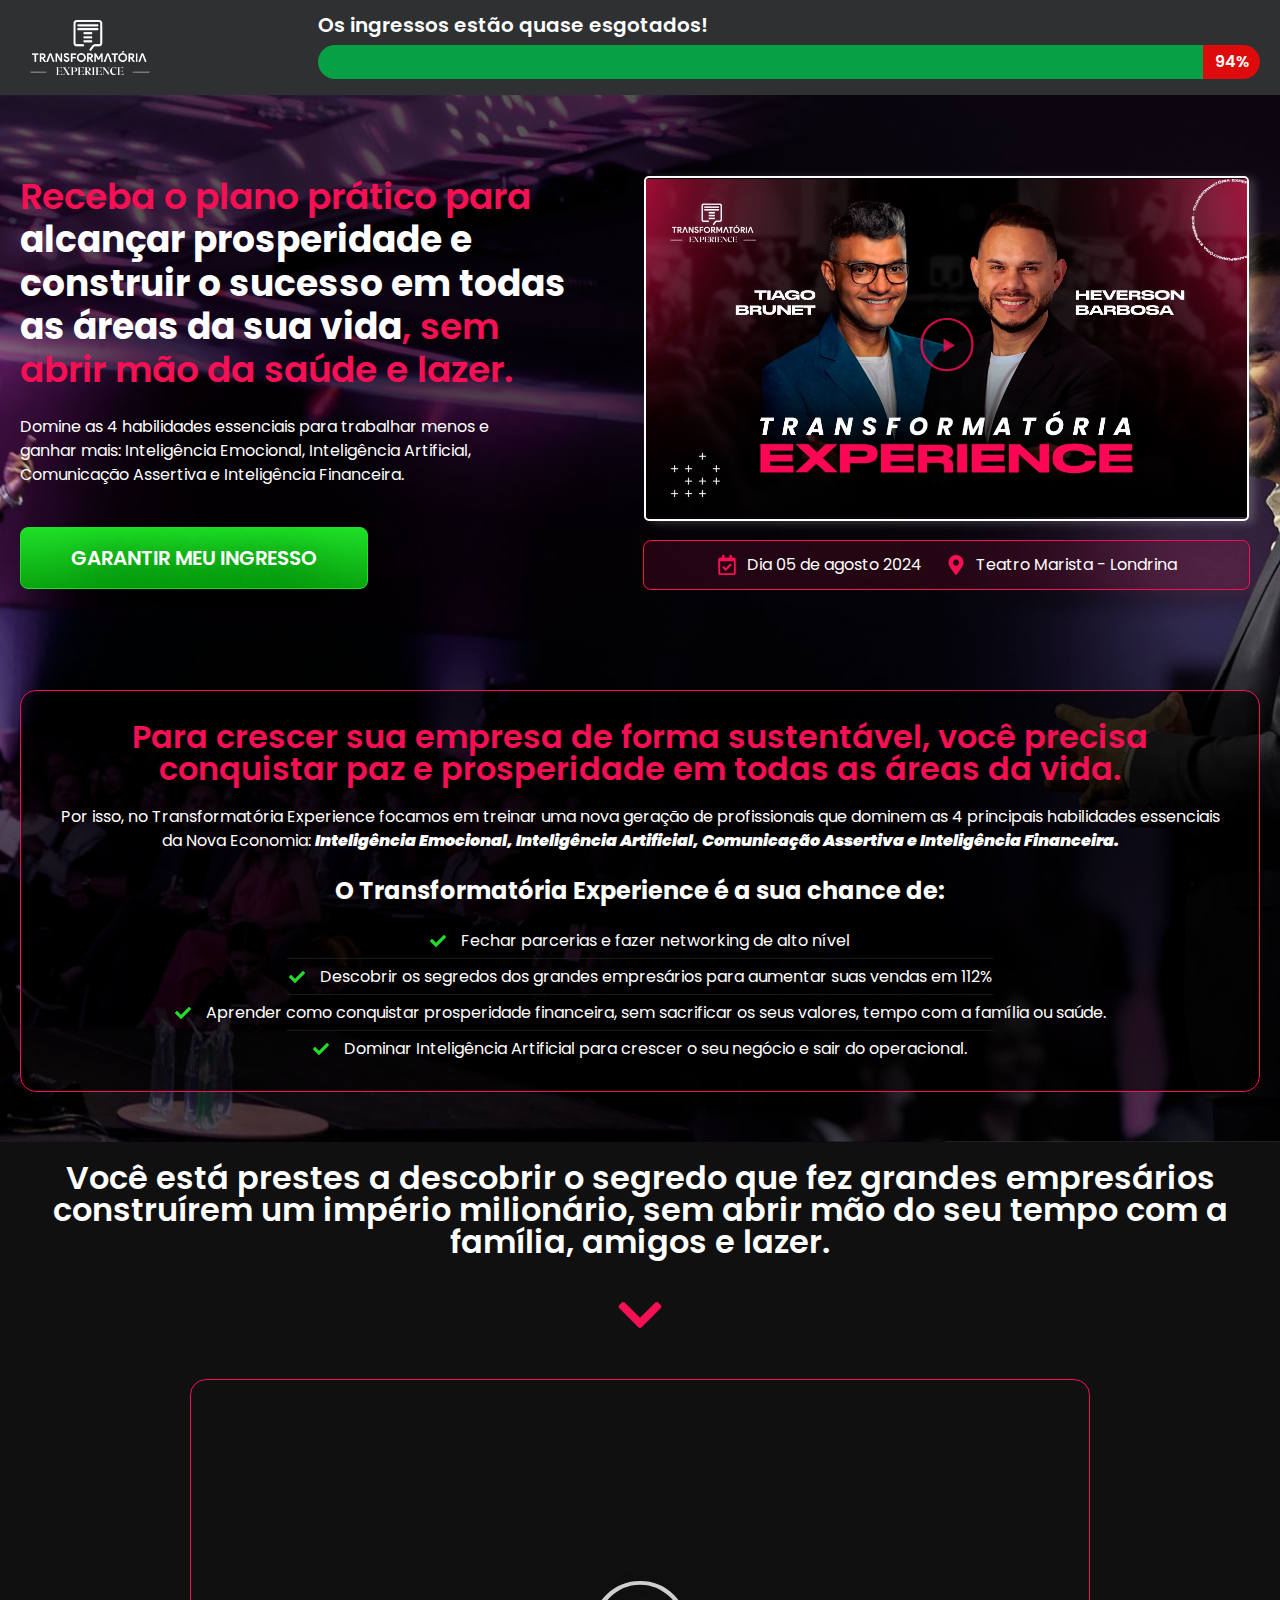
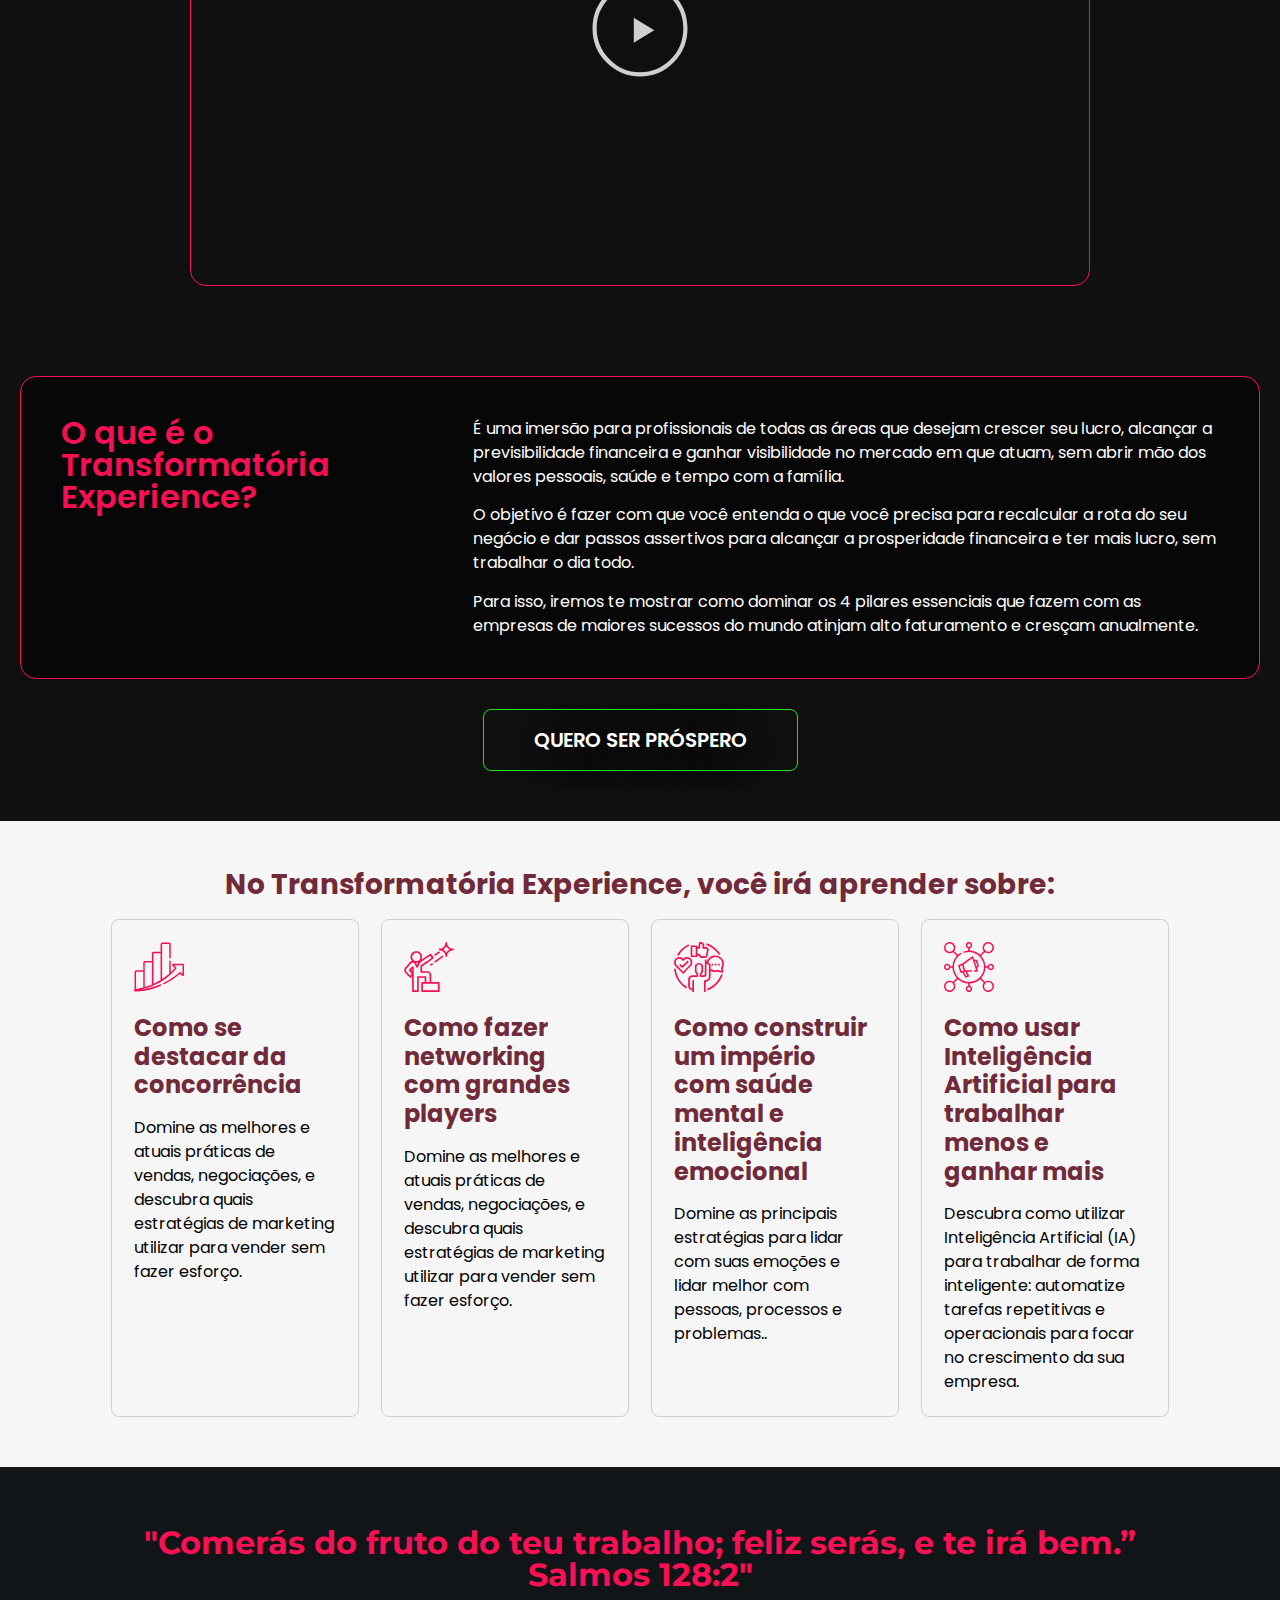
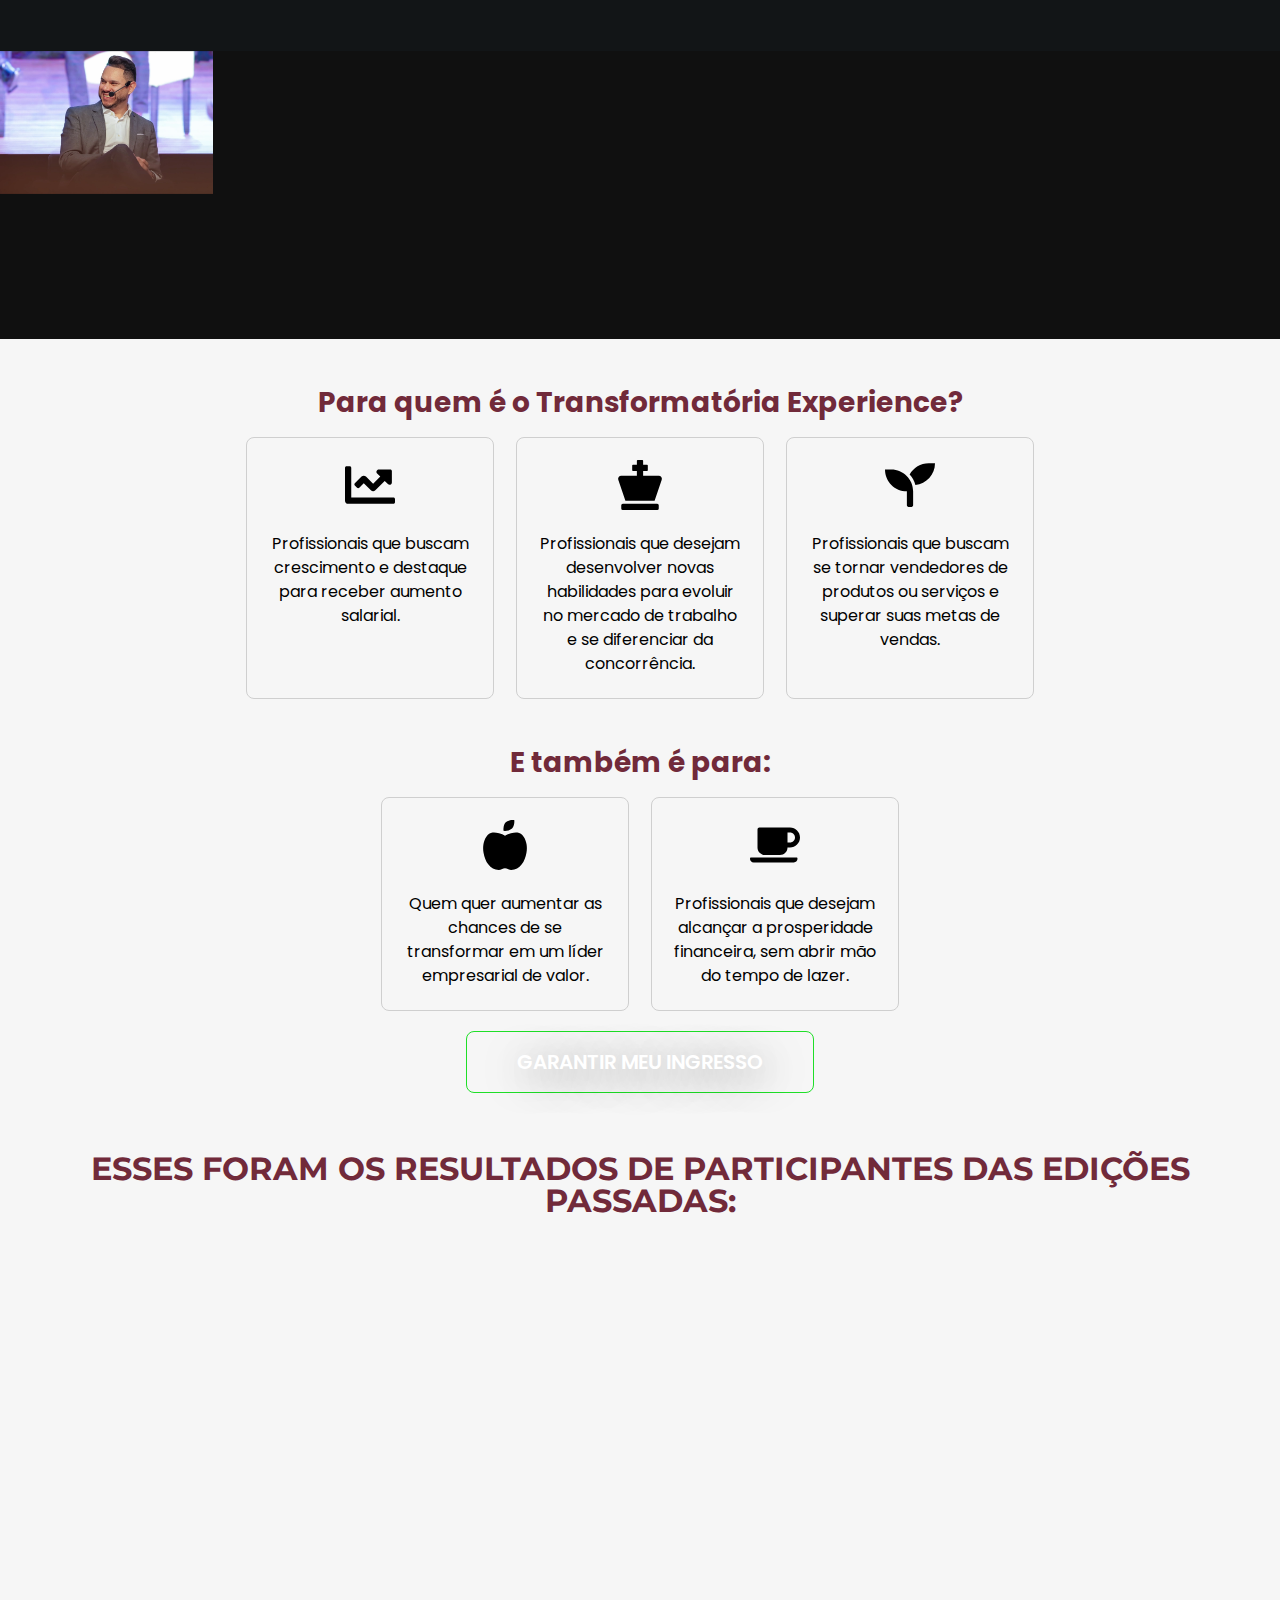
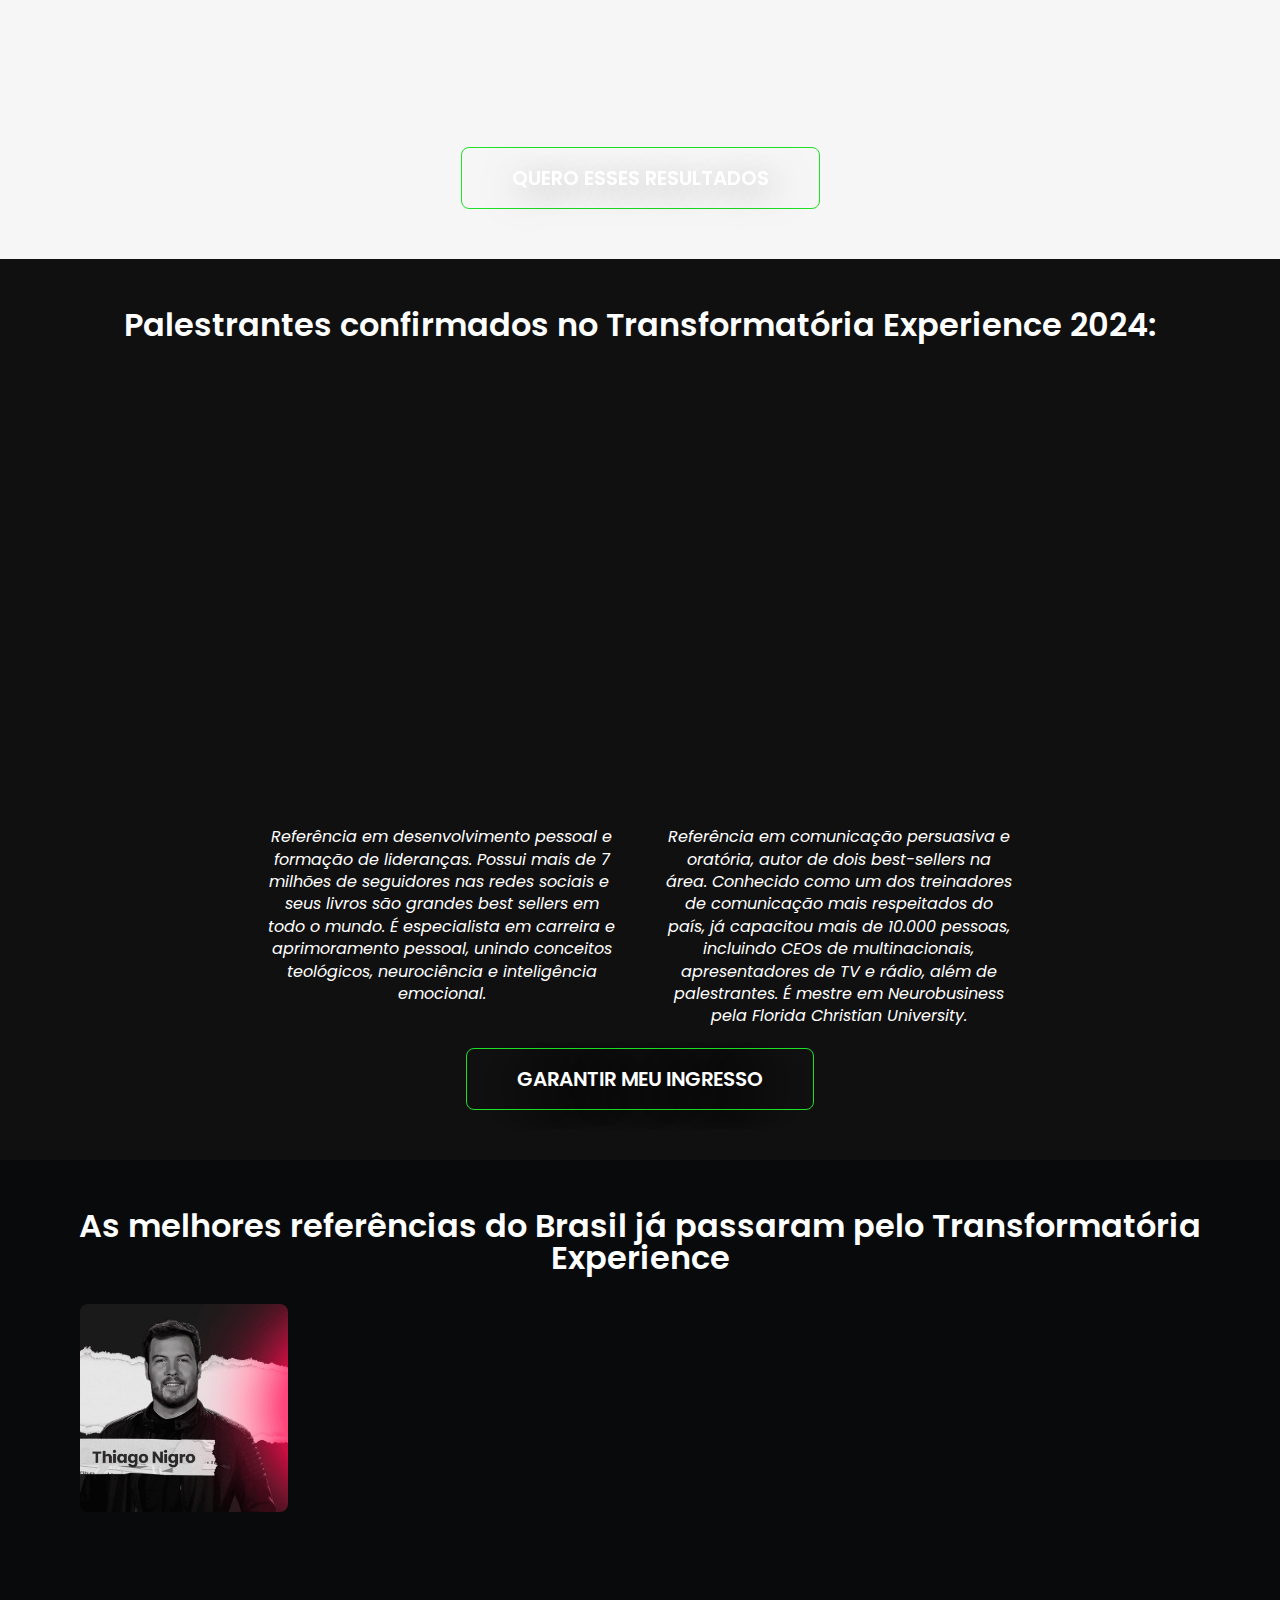
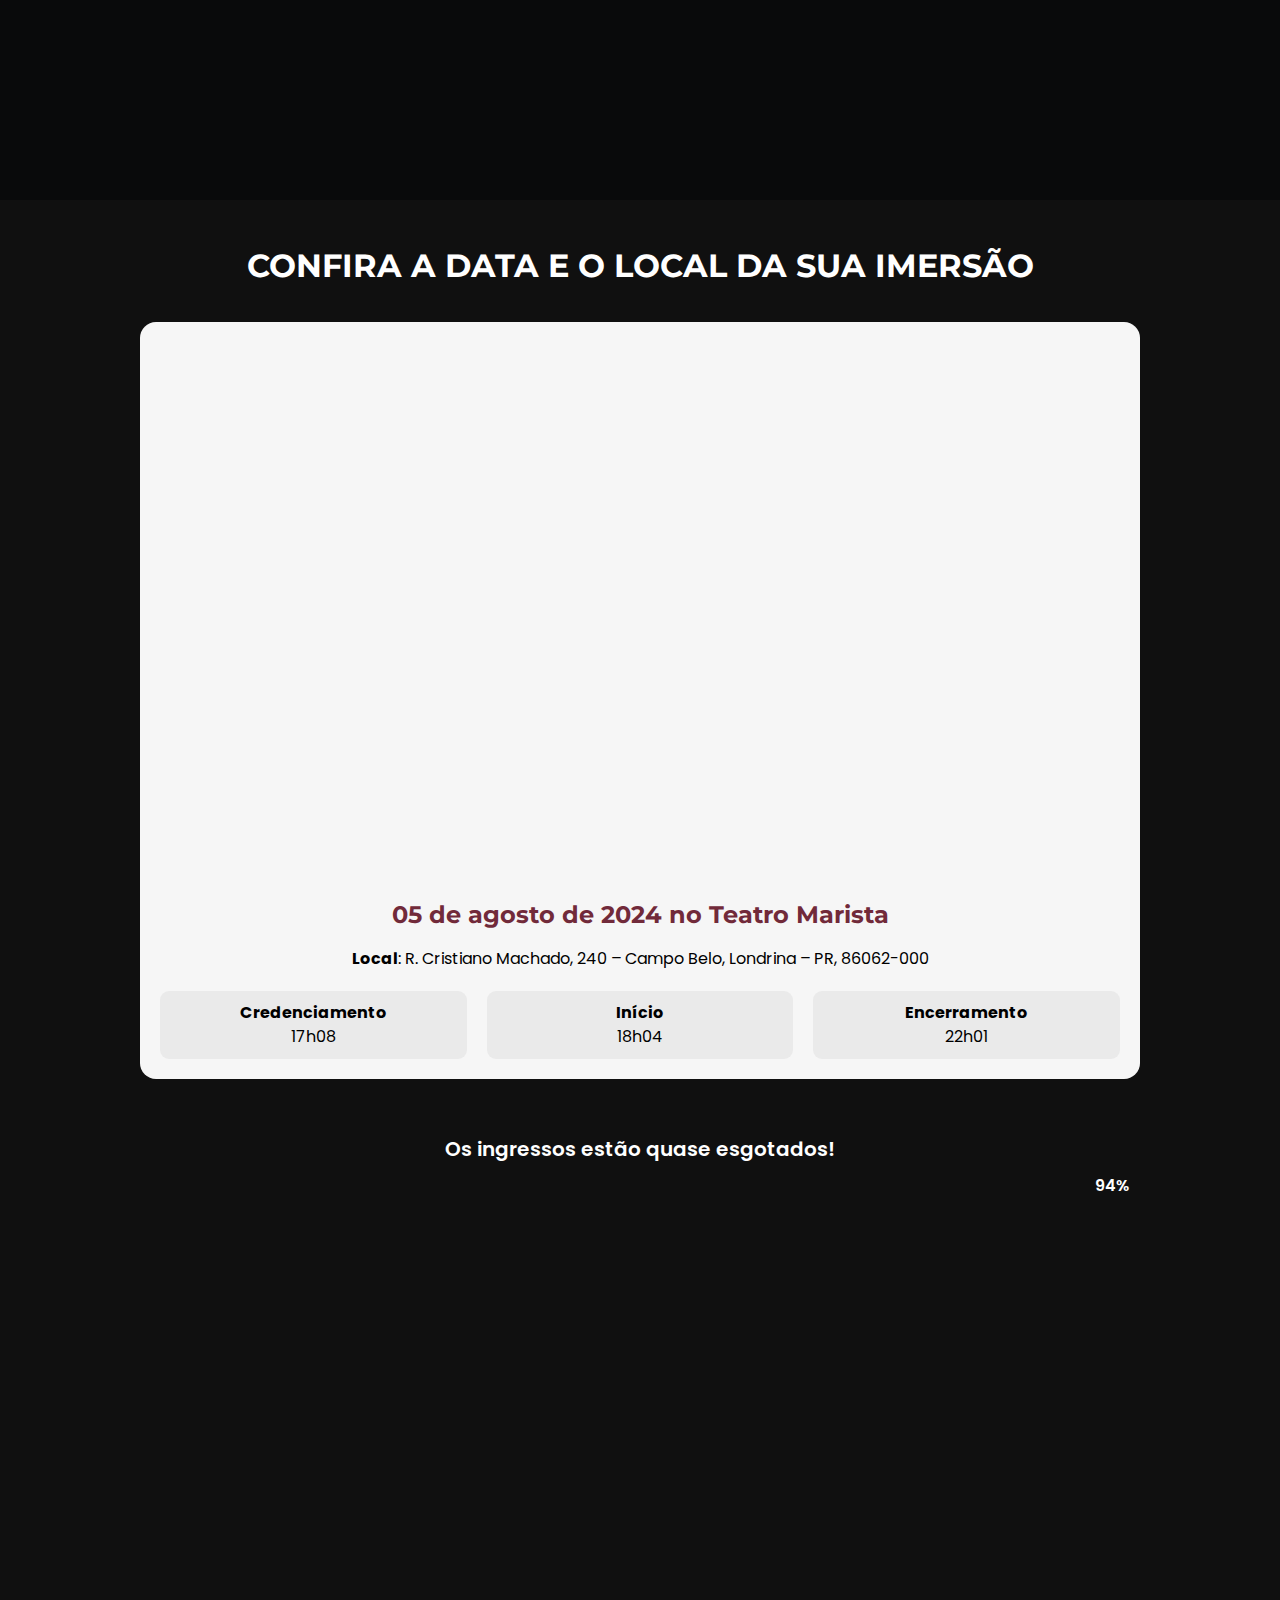
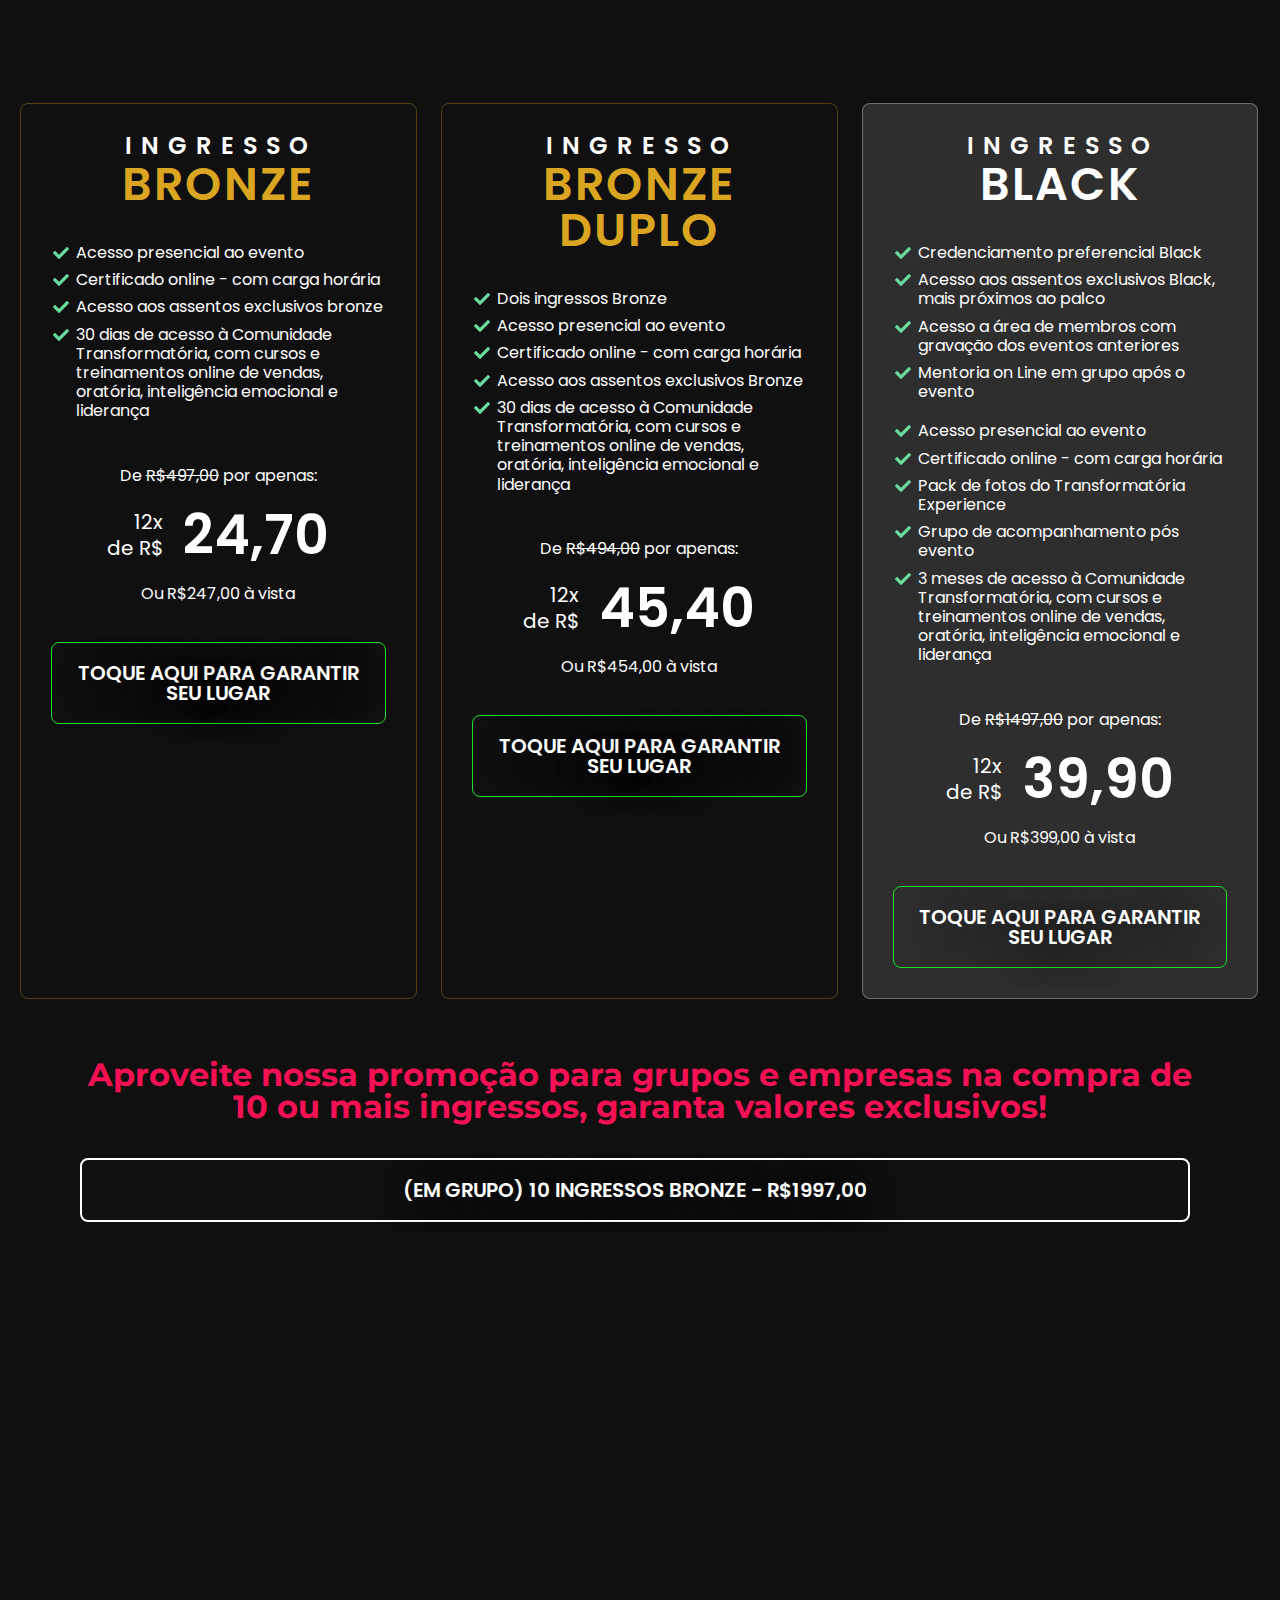
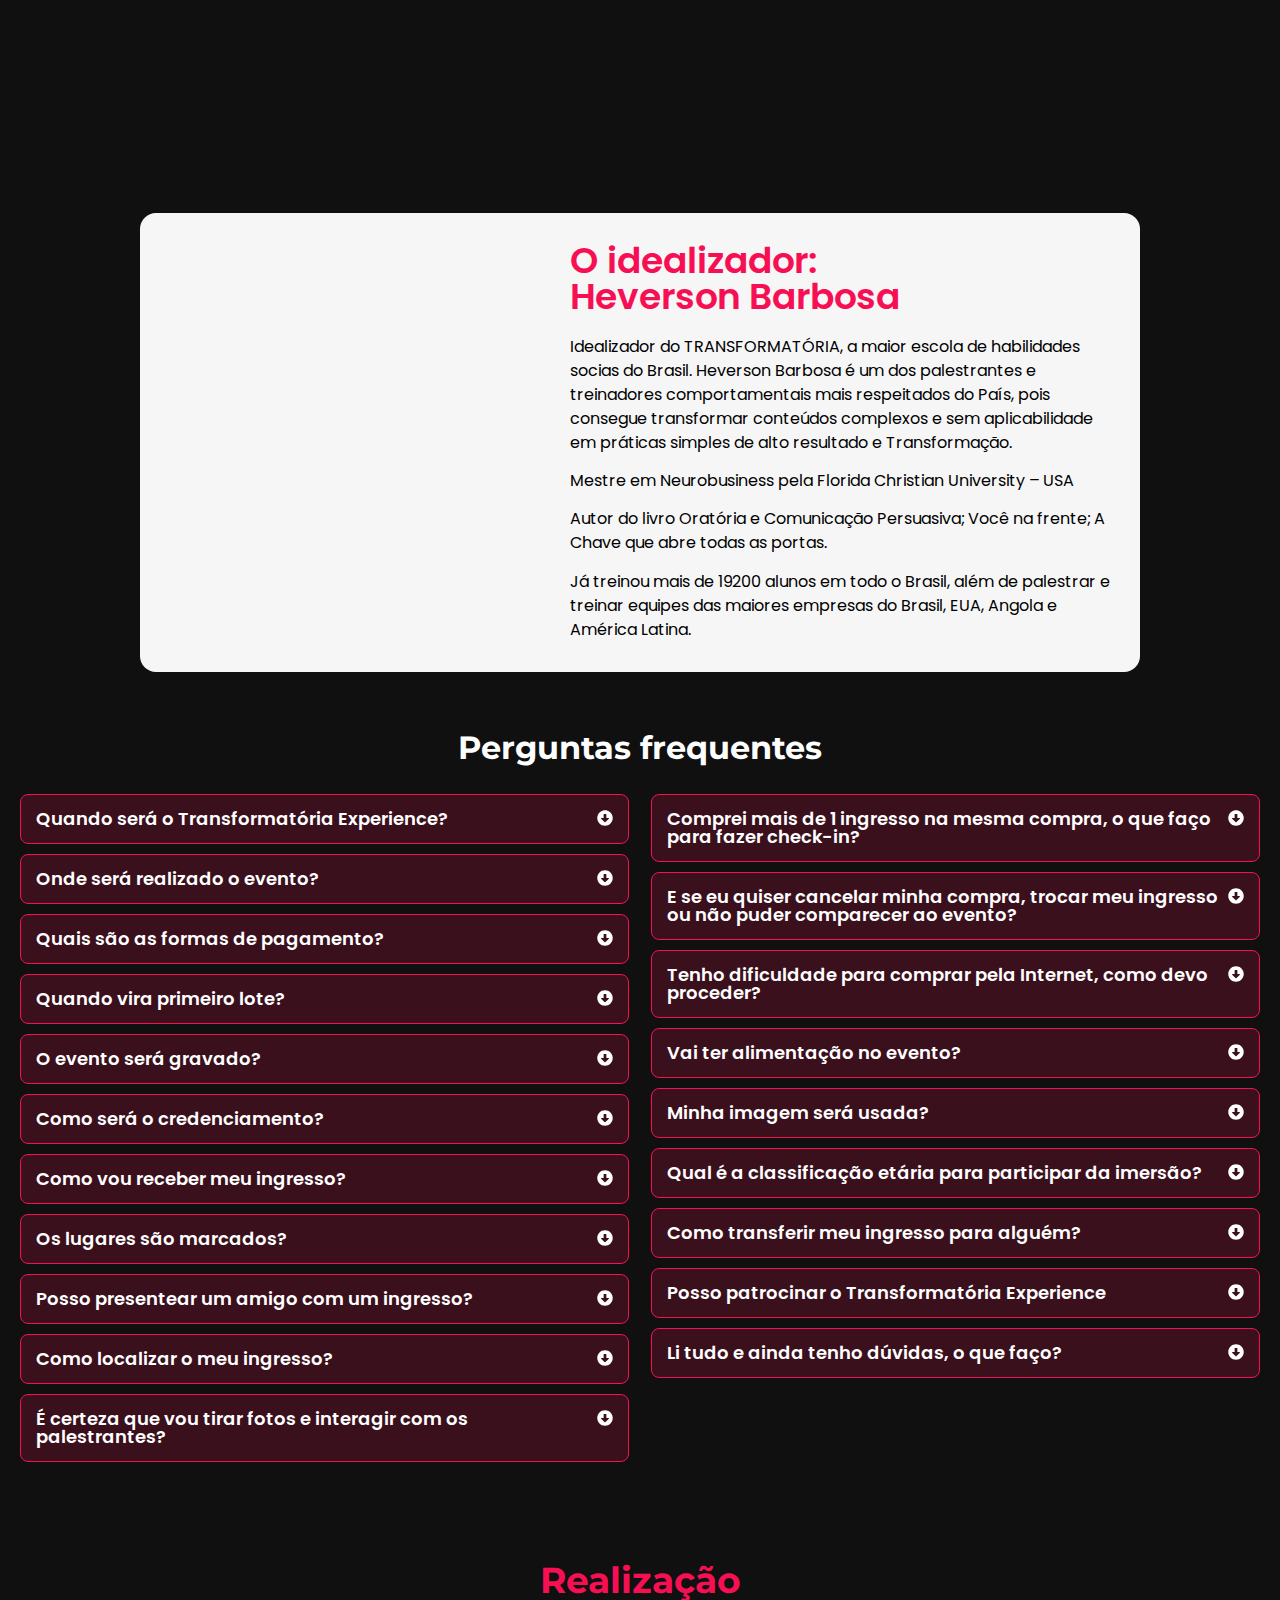
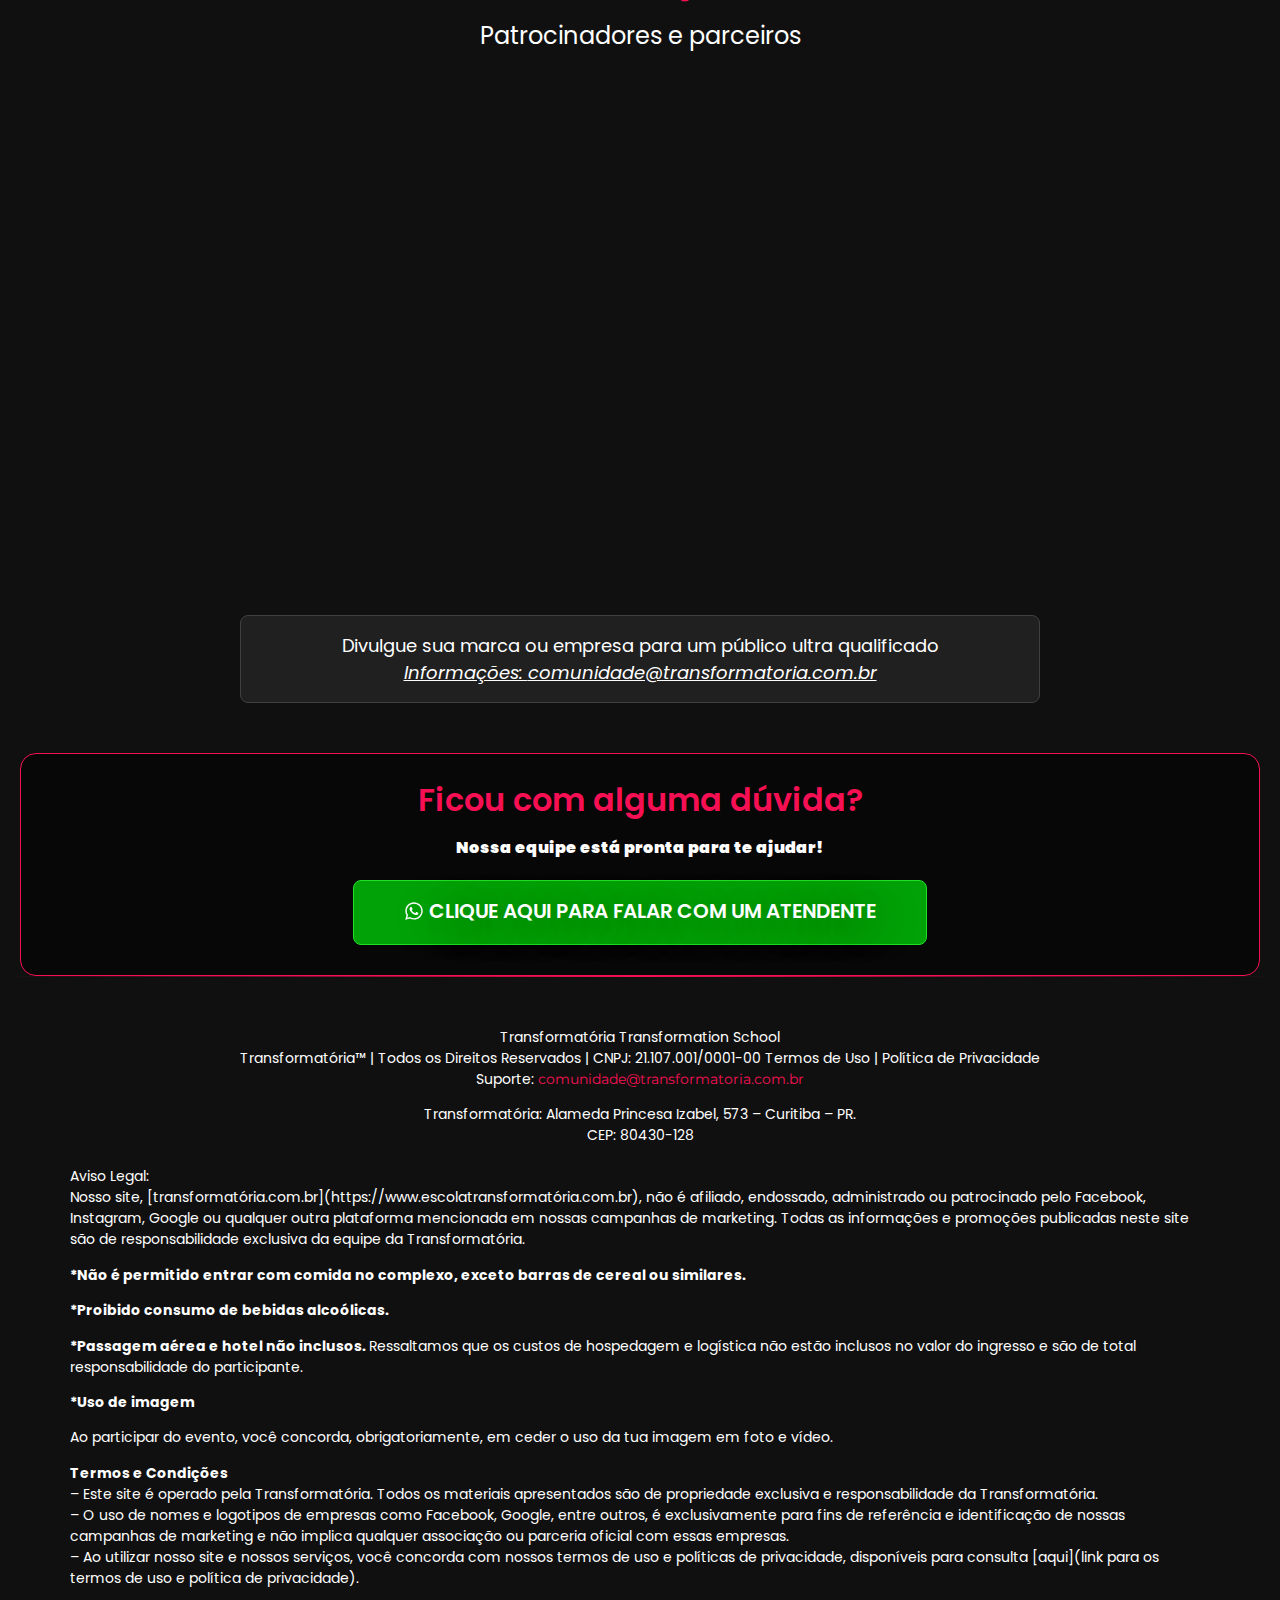
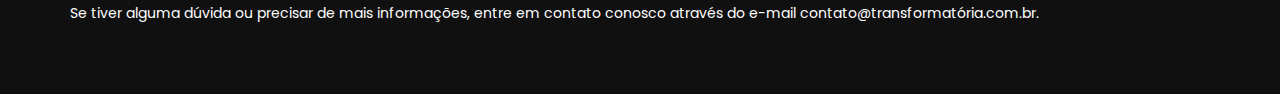
==== commit 3485005a: "V12.4" ====
--- a/londrina/index.html
+++ b/londrina/index.html
@@ -1,4 +1,4 @@
-<!DOCTYPE html> <html lang="pt-BR"> <head> <meta charset="UTF-8"> <meta name="robots" content="index, follow, max-image-preview:large, max-snippet:-1, max-video-preview:-1" />  <title>Transformatória Experience 05 de Agosto em Londrina</title> <meta name="description" content="O maior evento de network, negócios e desenvolvimento pessoal do Sul do Brasil com os maiores palestrantes do Brasil." /> <link rel="canonical" href="https://transformatoria.com.br/transformatoria-experience-edicao-londrina/" /> <meta property="og:locale" content="pt_BR" /> <meta property="og:type" content="article" /> <meta property="og:title" content="Transformatória Experience 05 de Agosto em Londrina" /> <meta property="og:description" content="O maior evento de network, negócios e desenvolvimento pessoal do Sul do Brasil com os maiores palestrantes do Brasil." /> <meta property="og:url" content="https://transformatoria.com.br/transformatoria-experience-edicao-londrina/" /> <meta property="og:site_name" content="Transformatoria" /> <meta property="article:publisher" content="https://www.facebook.com/transformatoria/" /> <meta property="article:modified_time" content="2024-07-25T13:54:25+00:00" /> <meta property="og:image" content="./images/Tiago-Brunet-e-Heverson-Barbosa-em-Londrina-Transformatoria.jpeg" /> <meta property="og:image:width" content="1600" /> <meta property="og:image:height" content="900" /> <meta property="og:image:type" content="image/jpeg" /> <meta name="twitter:card" content="summary_large_image" /> <meta name="twitter:title" content="Transformatória Experience 05 de Agosto em Londrina" /> <meta name="twitter:description" content="O maior evento de network, negócios e desenvolvimento pessoal do Sul do Brasil com os maiores palestrantes do Brasil." /> <meta name="twitter:image" content="https://transformatoria.com.br/wp-content/uploads/2024/06/Tiago-Brunet-e-Heverson-Barbosa-em-Londrina-Transformatoria.jpeg" /> <meta name="twitter:label1" content="Est. tempo de leitura" /> <meta name="twitter:data1" content="33 minutos" /> <script type="application/ld+json" class="yoast-schema-graph">{"@context":"https://schema.org","@graph":[{"@type":"WebPage","@id":"https://transformatoria.com.br/transformatoria-experience-edicao-londrina/","url":"https://transformatoria.com.br/transformatoria-experience-edicao-londrina/","name":"Transformatória Experience 05 de Agosto em Londrina","isPartOf":{"@id":"https://transformatoria.com.br/#website"},"primaryImageOfPage":{"@id":"https://transformatoria.com.br/transformatoria-experience-edicao-londrina/#primaryimage"},"image":{"@id":"https://transformatoria.com.br/transformatoria-experience-edicao-londrina/#primaryimage"},"thumbnailUrl":"https://transformatoria.com.br/wp-content/uploads/2024/06/Tiago-Brunet-e-Heverson-Barbosa-em-Londrina-Transformatoria.jpeg","datePublished":"2024-07-15T20:50:47+00:00","dateModified":"2024-07-25T13:54:25+00:00","description":"O maior evento de network, negócios e desenvolvimento pessoal do Sul do Brasil com os maiores palestrantes do Brasil.","breadcrumb":{"@id":"https://transformatoria.com.br/transformatoria-experience-edicao-londrina/#breadcrumb"},"inLanguage":"pt-BR","potentialAction":[{"@type":"ReadAction","target":["https://transformatoria.com.br/transformatoria-experience-edicao-londrina/"]}]},{"@type":"ImageObject","inLanguage":"pt-BR","@id":"https://transformatoria.com.br/transformatoria-experience-edicao-londrina/#primaryimage","url":"https://transformatoria.com.br/wp-content/uploads/2024/06/Tiago-Brunet-e-Heverson-Barbosa-em-Londrina-Transformatoria.jpeg","contentUrl":"https://transformatoria.com.br/wp-content/uploads/2024/06/Tiago-Brunet-e-Heverson-Barbosa-em-Londrina-Transformatoria.jpeg","width":1600,"height":900},{"@type":"BreadcrumbList","@id":"https://transformatoria.com.br/transformatoria-experience-edicao-londrina/#breadcrumb","itemListElement":[{"@type":"ListItem","position":1,"name":"Início","item":"https://transformatoria.com.br/"},{"@type":"ListItem","position":2,"name":"Transformatória Experience Edição Londrina"}]},{"@type":"WebSite","@id":"https://transformatoria.com.br/#website","url":"https://transformatoria.com.br/","name":"Transformatoria Summit","description":"Escola de Transformação","publisher":{"@id":"https://transformatoria.com.br/#organization"},"alternateName":"TS","potentialAction":[{"@type":"SearchAction","target":{"@type":"EntryPoint","urlTemplate":"https://transformatoria.com.br/?s={search_term_string}"},"query-input":"required name=search_term_string"}],"inLanguage":"pt-BR"},{"@type":"Organization","@id":"https://transformatoria.com.br/#organization","name":"Transformatoria","url":"https://transformatoria.com.br/","logo":{"@type":"ImageObject","inLanguage":"pt-BR","@id":"https://transformatoria.com.br/#/schema/logo/image/","url":"https://transformatoria.com.br/wp-content/uploads/2021/06/logo-tcs-favicon-copy-1.png","contentUrl":"https://transformatoria.com.br/wp-content/uploads/2021/06/logo-tcs-favicon-copy-1.png","width":512,"height":550,"caption":"Transformatoria"},"image":{"@id":"https://transformatoria.com.br/#/schema/logo/image/"},"sameAs":["https://www.facebook.com/transformatoria/","https://www.instagram.com/transformatoria/","https://www.linkedin.com/showcase/9206955/admin/feed/posts/"]}]}</script>  <script type="application/javascript" id="pys-version-script">console.log('PixelYourSite Free version 9.7.0.1');</script> <link rel="dns-prefetch" href="//www.googletagmanager.com" /> <script>
+<!DOCTYPE html> <html lang="pt-BR"> <head> <meta charset="UTF-8"> <meta name="robots" content="index, follow, max-image-preview:large, max-snippet:-1, max-video-preview:-1" />  <title>Transformatória Experience 05 de Agosto em Londrina</title> <meta name="description" content="O maior evento de network, negócios e desenvolvimento pessoal do Sul do Brasil com os maiores palestrantes do Brasil." /> <link rel="canonical" href="https://transformatoria.com.br/transformatoria-experience-edicao-londrina/" /> <meta property="og:locale" content="pt_BR" /> <meta property="og:type" content="article" /> <meta property="og:title" content="Transformatória Experience 05 de Agosto em Londrina" /> <meta property="og:description" content="O maior evento de network, negócios e desenvolvimento pessoal do Sul do Brasil com os maiores palestrantes do Brasil." /> <meta property="og:url" content="https://transformatoria.com.br/transformatoria-experience-edicao-londrina/" /> <meta property="og:site_name" content="Transformatoria" /> <meta property="article:publisher" content="https://www.facebook.com/transformatoria/" /> <meta property="article:modified_time" content="2024-07-26T13:47:21+00:00" /> <meta property="og:image" content="./images/Tiago-Brunet-e-Heverson-Barbosa-em-Londrina-Transformatoria.jpeg" /> <meta property="og:image:width" content="1600" /> <meta property="og:image:height" content="900" /> <meta property="og:image:type" content="image/jpeg" /> <meta name="twitter:card" content="summary_large_image" /> <meta name="twitter:title" content="Transformatória Experience 05 de Agosto em Londrina" /> <meta name="twitter:description" content="O maior evento de network, negócios e desenvolvimento pessoal do Sul do Brasil com os maiores palestrantes do Brasil." /> <meta name="twitter:image" content="https://transformatoria.com.br/wp-content/uploads/2024/06/Tiago-Brunet-e-Heverson-Barbosa-em-Londrina-Transformatoria.jpeg" /> <meta name="twitter:label1" content="Est. tempo de leitura" /> <meta name="twitter:data1" content="33 minutos" /> <script type="application/ld+json" class="yoast-schema-graph">{"@context":"https://schema.org","@graph":[{"@type":"WebPage","@id":"https://transformatoria.com.br/transformatoria-experience-edicao-londrina/","url":"https://transformatoria.com.br/transformatoria-experience-edicao-londrina/","name":"Transformatória Experience 05 de Agosto em Londrina","isPartOf":{"@id":"https://transformatoria.com.br/#website"},"primaryImageOfPage":{"@id":"https://transformatoria.com.br/transformatoria-experience-edicao-londrina/#primaryimage"},"image":{"@id":"https://transformatoria.com.br/transformatoria-experience-edicao-londrina/#primaryimage"},"thumbnailUrl":"https://transformatoria.com.br/wp-content/uploads/2024/06/Tiago-Brunet-e-Heverson-Barbosa-em-Londrina-Transformatoria.jpeg","datePublished":"2024-07-15T20:50:47+00:00","dateModified":"2024-07-26T13:47:21+00:00","description":"O maior evento de network, negócios e desenvolvimento pessoal do Sul do Brasil com os maiores palestrantes do Brasil.","breadcrumb":{"@id":"https://transformatoria.com.br/transformatoria-experience-edicao-londrina/#breadcrumb"},"inLanguage":"pt-BR","potentialAction":[{"@type":"ReadAction","target":["https://transformatoria.com.br/transformatoria-experience-edicao-londrina/"]}]},{"@type":"ImageObject","inLanguage":"pt-BR","@id":"https://transformatoria.com.br/transformatoria-experience-edicao-londrina/#primaryimage","url":"https://transformatoria.com.br/wp-content/uploads/2024/06/Tiago-Brunet-e-Heverson-Barbosa-em-Londrina-Transformatoria.jpeg","contentUrl":"https://transformatoria.com.br/wp-content/uploads/2024/06/Tiago-Brunet-e-Heverson-Barbosa-em-Londrina-Transformatoria.jpeg","width":1600,"height":900},{"@type":"BreadcrumbList","@id":"https://transformatoria.com.br/transformatoria-experience-edicao-londrina/#breadcrumb","itemListElement":[{"@type":"ListItem","position":1,"name":"Início","item":"https://transformatoria.com.br/"},{"@type":"ListItem","position":2,"name":"Transformatória Experience Edição Londrina"}]},{"@type":"WebSite","@id":"https://transformatoria.com.br/#website","url":"https://transformatoria.com.br/","name":"Transformatoria Summit","description":"Escola de Transformação","publisher":{"@id":"https://transformatoria.com.br/#organization"},"alternateName":"TS","potentialAction":[{"@type":"SearchAction","target":{"@type":"EntryPoint","urlTemplate":"https://transformatoria.com.br/?s={search_term_string}"},"query-input":"required name=search_term_string"}],"inLanguage":"pt-BR"},{"@type":"Organization","@id":"https://transformatoria.com.br/#organization","name":"Transformatoria","url":"https://transformatoria.com.br/","logo":{"@type":"ImageObject","inLanguage":"pt-BR","@id":"https://transformatoria.com.br/#/schema/logo/image/","url":"https://transformatoria.com.br/wp-content/uploads/2021/06/logo-tcs-favicon-copy-1.png","contentUrl":"https://transformatoria.com.br/wp-content/uploads/2021/06/logo-tcs-favicon-copy-1.png","width":512,"height":550,"caption":"Transformatoria"},"image":{"@id":"https://transformatoria.com.br/#/schema/logo/image/"},"sameAs":["https://www.facebook.com/transformatoria/","https://www.instagram.com/transformatoria/","https://www.linkedin.com/showcase/9206955/admin/feed/posts/"]}]}</script>  <script type="application/javascript" id="pys-version-script">console.log('PixelYourSite Free version 9.7.0.1');</script> <link rel="dns-prefetch" href="//www.googletagmanager.com" /> <script>
 window._wpemojiSettings = {"baseUrl":"https:\/\/s.w.org\/images\/core\/emoji\/15.0.3\/72x72\/","ext":".png","svgUrl":"https:\/\/s.w.org\/images\/core\/emoji\/15.0.3\/svg\/","svgExt":".svg","source":{"concatemoji":"https:\/\/transformatoria.com.br\/wp-includes\/js\/wp-emoji-release.min.js?ver=6.6"}};
 /*! This file is auto-generated */
 !function(i,n){var o,s,e;function c(e){try{var t={supportTests:e,timestamp:(new Date).valueOf()};sessionStorage.setItem(o,JSON.stringify(t))}catch(e){}}function p(e,t,n){e.clearRect(0,0,e.canvas.width,e.canvas.height),e.fillText(t,0,0);var t=new Uint32Array(e.getImageData(0,0,e.canvas.width,e.canvas.height).data),r=(e.clearRect(0,0,e.canvas.width,e.canvas.height),e.fillText(n,0,0),new Uint32Array(e.getImageData(0,0,e.canvas.width,e.canvas.height).data));return t.every(function(e,t){return e===r[t]})}function u(e,t,n){switch(t){case"flag":return n(e,"\ud83c\udff3\ufe0f\u200d\u26a7\ufe0f","\ud83c\udff3\ufe0f\u200b\u26a7\ufe0f")?!1:!n(e,"\ud83c\uddfa\ud83c\uddf3","\ud83c\uddfa\u200b\ud83c\uddf3")&&!n(e,"\ud83c\udff4\udb40\udc67\udb40\udc62\udb40\udc65\udb40\udc6e\udb40\udc67\udb40\udc7f","\ud83c\udff4\u200b\udb40\udc67\u200b\udb40\udc62\u200b\udb40\udc65\u200b\udb40\udc6e\u200b\udb40\udc67\u200b\udb40\udc7f");case"emoji":return!n(e,"\ud83d\udc26\u200d\u2b1b","\ud83d\udc26\u200b\u2b1b")}return!1}function f(e,t,n){var r="undefined"!=typeof WorkerGlobalScope&&self instanceof WorkerGlobalScope?new OffscreenCanvas(300,150):i.createElement("canvas"),a=r.getContext("2d",{willReadFrequently:!0}),o=(a.textBaseline="top",a.font="600 32px Arial",{});return e.forEach(function(e){o[e]=t(a,e,n)}),o}function t(e){var t=i.createElement("script");t.src=e,t.defer=!0,i.head.appendChild(t)}"undefined"!=typeof Promise&&(o="wpEmojiSettingsSupports",s=["flag","emoji"],n.supports={everything:!0,everythingExceptFlag:!0},e=new Promise(function(e){i.addEventListener("DOMContentLoaded",e,{once:!0})}),new Promise(function(t){var n=function(){try{var e=JSON.parse(sessionStorage.getItem(o));if("object"==typeof e&&"number"==typeof e.timestamp&&(new Date).valueOf()<e.timestamp+604800&&"object"==typeof e.supportTests)return e.supportTests}catch(e){}return null}();if(!n){if("undefined"!=typeof Worker&&"undefined"!=typeof OffscreenCanvas&&"undefined"!=typeof URL&&URL.createObjectURL&&"undefined"!=typeof Blob)try{var e="postMessage("+f.toString()+"("+[JSON.stringify(s),u.toString(),p.toString()].join(",")+"));",r=new Blob([e],{type:"text/javascript"}),a=new Worker(URL.createObjectURL(r),{name:"wpTestEmojiSupports"});return void(a.onmessage=function(e){c(n=e.data),a.terminate(),t(n)})}catch(e){}c(n=f(s,u,p))}t(n)}).then(function(e){for(var t in e)n.supports[t]=e[t],n.supports.everything=n.supports.everything&&n.supports[t],"flag"!==t&&(n.supports.everythingExceptFlag=n.supports.everythingExceptFlag&&n.supports[t]);n.supports.everythingExceptFlag=n.supports.everythingExceptFlag&&!n.supports.flag,n.DOMReady=!1,n.readyCallback=function(){n.DOMReady=!0}}).then(function(){return e}).then(function(){var e;n.supports.everything||(n.readyCallback(),(e=n.source||{}).concatemoji?t(e.concatemoji):e.wpemoji&&e.twemoji&&(t(e.twemoji),t(e.wpemoji)))}))}((window,document),window._wpemojiSettings);
@@ -6,18 +6,18 @@
             /* <![CDATA[ */
             var rcewpp = {
                 "ajax_url":"https://transformatoria.com.br/wp-admin/admin-ajax.php",
-                "nonce": "cf95cca338",
+                "nonce": "ff6f4e0ab3",
                 "home_url": "https://transformatoria.com.br/",
                 "settings_icon": 'https://transformatoria.com.br/wp-content/plugins/export-wp-page-to-static-html/admin/images/settings.png',
                 "settings_hover_icon": 'https://transformatoria.com.br/wp-content/plugins/export-wp-page-to-static-html/admin/images/settings_hover.png'
             };
             /* ]]\> */
         </script> <script async="async" src="./js/elementor-assets-lib-font-awesome-js-v4-shims.min.js" id="font-awesome-4-shim-js"></script> <script async="async" src="./js/jquery-jquery.min.js" id="jquery-core-js"></script> <script async="async" src="./js/jquery-jquery-migrate.min.js" id="jquery-migrate-js"></script> <script id="enhanced-ecommerce-google-analytics-js-extra">
-var ConvAioGlobal = {"nonce":"6b5593a5f4"};
+var ConvAioGlobal = {"nonce":"e04bf98583"};
 </script> <script async="async" src="./js/enhanced-e-commerce-for-woocommerce-store-public-js-con-gtm-google-analytics.js" id="enhanced-ecommerce-google-analytics-js"></script> <script id="enhanced-ecommerce-google-analytics-js-after">
 tvc_smd={"tvc_wcv":"","tvc_wpv":"6.6","tvc_eev":"7.1.2","tvc_cnf":{"t_cg":"","t_ec":"","t_ee":"on","t_df":"","t_gUser":"1","t_UAen":"on","t_thr":"6","t_IPA":"1","t_PrivacyPolicy":"1"},"tvc_sub_data":{"sub_id":"52843","cu_id":"45051","pl_id":"1","ga_tra_option":"","ga_property_id":"","ga_measurement_id":"","ga_ads_id":"","ga_gmc_id":"","ga_gmc_id_p":"","op_gtag_js":"0","op_en_e_t":"0","op_rm_t_t":"0","op_dy_rm_t_t":"0","op_li_ga_wi_ads":"0","gmc_is_product_sync":"0","gmc_is_site_verified":"0","gmc_is_domain_claim":"0","gmc_product_count":"0","fb_pixel_id":"","tracking_method":"gtm","user_gtm_id":"conversios-gtm"}};
 </script> <script async="async" src="./js/pixelyoursite-dist-scripts-jquery.bind-first-0.2.3.min.js" id="jquery-bind-first-js"></script> <script async="async" src="./js/pixelyoursite-dist-scripts-js.cookie-2.1.3.min.js" id="js-cookie-pys-js"></script> <script id="pys-js-extra">
-var pysOptions = {"staticEvents":{"facebook":{"init_event":[{"delay":0,"type":"static","name":"PageView","pixelIds":["474656805244455"],"eventID":"e622f9ee-31f1-4e55-b1e2-2b1805818a60","params":{"page_title":"Transformat\u00f3ria Experience Edi\u00e7\u00e3o Londrina","post_type":"page","post_id":21940,"plugin":"PixelYourSite","user_role":"guest","event_url":"transformatoria.com.br\/transformatoria-experience-edicao-londrina\/"},"e_id":"init_event","ids":[],"hasTimeWindow":false,"timeWindow":0,"woo_order":"","edd_order":""}]}},"dynamicEvents":{"automatic_event_form":{"facebook":{"delay":0,"type":"dyn","name":"Form","pixelIds":["474656805244455"],"eventID":"f86a40ec-47a1-4b7a-8349-9cca559c52b6","params":{"page_title":"Transformat\u00f3ria Experience Edi\u00e7\u00e3o Londrina","post_type":"page","post_id":21940,"plugin":"PixelYourSite","user_role":"guest","event_url":"transformatoria.com.br\/transformatoria-experience-edicao-londrina\/"},"e_id":"automatic_event_form","ids":[],"hasTimeWindow":false,"timeWindow":0,"woo_order":"","edd_order":""}},"automatic_event_download":{"facebook":{"delay":0,"type":"dyn","name":"Download","extensions":["","doc","exe","js","pdf","ppt","tgz","zip","xls"],"pixelIds":["474656805244455"],"eventID":"658ad297-35fd-4e92-a84c-dd159027803b","params":{"page_title":"Transformat\u00f3ria Experience Edi\u00e7\u00e3o Londrina","post_type":"page","post_id":21940,"plugin":"PixelYourSite","user_role":"guest","event_url":"transformatoria.com.br\/transformatoria-experience-edicao-londrina\/"},"e_id":"automatic_event_download","ids":[],"hasTimeWindow":false,"timeWindow":0,"woo_order":"","edd_order":""}},"automatic_event_comment":{"facebook":{"delay":0,"type":"dyn","name":"Comment","pixelIds":["474656805244455"],"eventID":"c1aadc47-a879-4d97-9afc-1239b4ad82df","params":{"page_title":"Transformat\u00f3ria Experience Edi\u00e7\u00e3o Londrina","post_type":"page","post_id":21940,"plugin":"PixelYourSite","user_role":"guest","event_url":"transformatoria.com.br\/transformatoria-experience-edicao-londrina\/"},"e_id":"automatic_event_comment","ids":[],"hasTimeWindow":false,"timeWindow":0,"woo_order":"","edd_order":""}}},"triggerEvents":[],"triggerEventTypes":[],"facebook":{"pixelIds":["474656805244455"],"advancedMatching":{"external_id":"cdeffccceceffbecffceace"},"advancedMatchingEnabled":true,"removeMetadata":false,"contentParams":{"post_type":"page","post_id":21940,"content_name":"Transformat\u00f3ria Experience Edi\u00e7\u00e3o Londrina"},"commentEventEnabled":true,"wooVariableAsSimple":false,"downloadEnabled":true,"formEventEnabled":true,"serverApiEnabled":true,"wooCRSendFromServer":false,"send_external_id":null},"debug":"","siteUrl":"https:\/\/transformatoria.com.br","ajaxUrl":"https:\/\/transformatoria.com.br\/wp-admin\/admin-ajax.php","ajax_event":"54b2f7791a","enable_remove_download_url_param":"1","cookie_duration":"7","last_visit_duration":"60","enable_success_send_form":"","ajaxForServerEvent":"1","ajaxForServerStaticEvent":"1","send_external_id":"1","external_id_expire":"180","google_consent_mode":"1","gdpr":{"ajax_enabled":false,"all_disabled_by_api":false,"facebook_disabled_by_api":false,"analytics_disabled_by_api":false,"google_ads_disabled_by_api":false,"pinterest_disabled_by_api":false,"bing_disabled_by_api":false,"externalID_disabled_by_api":false,"facebook_prior_consent_enabled":true,"analytics_prior_consent_enabled":true,"google_ads_prior_consent_enabled":null,"pinterest_prior_consent_enabled":true,"bing_prior_consent_enabled":true,"cookiebot_integration_enabled":false,"cookiebot_facebook_consent_category":"marketing","cookiebot_analytics_consent_category":"statistics","cookiebot_tiktok_consent_category":"marketing","cookiebot_google_ads_consent_category":null,"cookiebot_pinterest_consent_category":"marketing","cookiebot_bing_consent_category":"marketing","consent_magic_integration_enabled":false,"real_cookie_banner_integration_enabled":false,"cookie_notice_integration_enabled":false,"cookie_law_info_integration_enabled":false,"analytics_storage":{"enabled":true,"value":"granted","filter":false},"ad_storage":{"enabled":true,"value":"granted","filter":false},"ad_user_data":{"enabled":true,"value":"granted","filter":false},"ad_personalization":{"enabled":true,"value":"granted","filter":false}},"cookie":{"disabled_all_cookie":false,"disabled_start_session_cookie":false,"disabled_advanced_form_data_cookie":false,"disabled_landing_page_cookie":false,"disabled_first_visit_cookie":false,"disabled_trafficsource_cookie":false,"disabled_utmTerms_cookie":false,"disabled_utmId_cookie":false},"tracking_analytics":{"TrafficSource":"direct","TrafficLanding":"undefined","TrafficUtms":[],"TrafficUtmsId":[]},"woo":{"enabled":false},"edd":{"enabled":false}};
+var pysOptions = {"staticEvents":{"facebook":{"init_event":[{"delay":0,"type":"static","name":"PageView","pixelIds":["474656805244455"],"eventID":"02429217-8f6b-4925-8fc7-5e8aead01454","params":{"page_title":"Transformat\u00f3ria Experience Edi\u00e7\u00e3o Londrina","post_type":"page","post_id":21940,"plugin":"PixelYourSite","user_role":"guest","event_url":"transformatoria.com.br\/transformatoria-experience-edicao-londrina\/"},"e_id":"init_event","ids":[],"hasTimeWindow":false,"timeWindow":0,"woo_order":"","edd_order":""}]}},"dynamicEvents":{"automatic_event_form":{"facebook":{"delay":0,"type":"dyn","name":"Form","pixelIds":["474656805244455"],"eventID":"d67cd868-2e7c-4bd0-84a3-9d9df199b55f","params":{"page_title":"Transformat\u00f3ria Experience Edi\u00e7\u00e3o Londrina","post_type":"page","post_id":21940,"plugin":"PixelYourSite","user_role":"guest","event_url":"transformatoria.com.br\/transformatoria-experience-edicao-londrina\/"},"e_id":"automatic_event_form","ids":[],"hasTimeWindow":false,"timeWindow":0,"woo_order":"","edd_order":""}},"automatic_event_download":{"facebook":{"delay":0,"type":"dyn","name":"Download","extensions":["","doc","exe","js","pdf","ppt","tgz","zip","xls"],"pixelIds":["474656805244455"],"eventID":"1fbcaf15-4d67-41a2-83a0-494aa3d047f5","params":{"page_title":"Transformat\u00f3ria Experience Edi\u00e7\u00e3o Londrina","post_type":"page","post_id":21940,"plugin":"PixelYourSite","user_role":"guest","event_url":"transformatoria.com.br\/transformatoria-experience-edicao-londrina\/"},"e_id":"automatic_event_download","ids":[],"hasTimeWindow":false,"timeWindow":0,"woo_order":"","edd_order":""}},"automatic_event_comment":{"facebook":{"delay":0,"type":"dyn","name":"Comment","pixelIds":["474656805244455"],"eventID":"02811577-0526-4d5f-8537-314fc308f97e","params":{"page_title":"Transformat\u00f3ria Experience Edi\u00e7\u00e3o Londrina","post_type":"page","post_id":21940,"plugin":"PixelYourSite","user_role":"guest","event_url":"transformatoria.com.br\/transformatoria-experience-edicao-londrina\/"},"e_id":"automatic_event_comment","ids":[],"hasTimeWindow":false,"timeWindow":0,"woo_order":"","edd_order":""}}},"triggerEvents":[],"triggerEventTypes":[],"facebook":{"pixelIds":["474656805244455"],"advancedMatching":{"external_id":"fefbfbaeebefabfcbbddae"},"advancedMatchingEnabled":true,"removeMetadata":false,"contentParams":{"post_type":"page","post_id":21940,"content_name":"Transformat\u00f3ria Experience Edi\u00e7\u00e3o Londrina"},"commentEventEnabled":true,"wooVariableAsSimple":false,"downloadEnabled":true,"formEventEnabled":true,"serverApiEnabled":true,"wooCRSendFromServer":false,"send_external_id":null},"debug":"","siteUrl":"https:\/\/transformatoria.com.br","ajaxUrl":"https:\/\/transformatoria.com.br\/wp-admin\/admin-ajax.php","ajax_event":"ca6b3f414b","enable_remove_download_url_param":"1","cookie_duration":"7","last_visit_duration":"60","enable_success_send_form":"","ajaxForServerEvent":"1","ajaxForServerStaticEvent":"1","send_external_id":"1","external_id_expire":"180","google_consent_mode":"1","gdpr":{"ajax_enabled":false,"all_disabled_by_api":false,"facebook_disabled_by_api":false,"analytics_disabled_by_api":false,"google_ads_disabled_by_api":false,"pinterest_disabled_by_api":false,"bing_disabled_by_api":false,"externalID_disabled_by_api":false,"facebook_prior_consent_enabled":true,"analytics_prior_consent_enabled":true,"google_ads_prior_consent_enabled":null,"pinterest_prior_consent_enabled":true,"bing_prior_consent_enabled":true,"cookiebot_integration_enabled":false,"cookiebot_facebook_consent_category":"marketing","cookiebot_analytics_consent_category":"statistics","cookiebot_tiktok_consent_category":"marketing","cookiebot_google_ads_consent_category":null,"cookiebot_pinterest_consent_category":"marketing","cookiebot_bing_consent_category":"marketing","consent_magic_integration_enabled":false,"real_cookie_banner_integration_enabled":false,"cookie_notice_integration_enabled":false,"cookie_law_info_integration_enabled":false,"analytics_storage":{"enabled":true,"value":"granted","filter":false},"ad_storage":{"enabled":true,"value":"granted","filter":false},"ad_user_data":{"enabled":true,"value":"granted","filter":false},"ad_personalization":{"enabled":true,"value":"granted","filter":false}},"cookie":{"disabled_all_cookie":false,"disabled_start_session_cookie":false,"disabled_advanced_form_data_cookie":false,"disabled_landing_page_cookie":false,"disabled_first_visit_cookie":false,"disabled_trafficsource_cookie":false,"disabled_utmTerms_cookie":false,"disabled_utmId_cookie":false},"tracking_analytics":{"TrafficSource":"direct","TrafficLanding":"undefined","TrafficUtms":[],"TrafficUtmsId":[]},"woo":{"enabled":false},"edd":{"enabled":false}};
 </script> <script async="async" src="./js/pixelyoursite-dist-scripts-public.js" id="pys-js"></script>   <script async src="https://www.googletagmanager.com/gtag/js?id=G-J6D5K178Q4" id="google_gtagjs-js"></script> <script id="google_gtagjs-js-after">
 window.dataLayer = window.dataLayer || [];function gtag(){dataLayer.push(arguments);}
 gtag("set","linker",{"domains":["transformatoria.com.br"]});
@@ -94,9 +94,9 @@
 		  ttq.load('CK1G0O3C77UDMU34DADG');
 		  ttq.page();
 		}(window, document, 'ttq');
-	</script> <div data-elementor-type="wp-page" data-elementor-id="21940" class="elementor elementor-21940" data-elementor-post-type="page"> <div class="elementor-element elementor-element-1b33231 e-flex e-con-boxed e-con e-parent" data-id="1b33231" data-element_type="container" data-settings="{&quot;background_background&quot;:&quot;classic&quot;}"> <div class="e-con-inner"> <div class="elementor-element elementor-element-d289db6 e-con-full elementor-hidden-mobile e-flex e-con e-child" data-id="d289db6" data-element_type="container"> <div class="elementor-element elementor-element-b9201bb elementor-widget elementor-widget-image" data-id="b9201bb" data-element_type="widget" data-widget_type="image.default"> <div class="elementor-widget-container"> <style>/*! elementor - v3.23.0 - 23-07-2024 */ .elementor-widget-image{text-align:center}.elementor-widget-image a{display:inline-block}.elementor-widget-image a img[src$=".svg"]{width:48px}.elementor-widget-image img{vertical-align:middle;display:inline-block}</style> <img decoding="async" src="./images/elementor-thumbs-Transformatoria-Experience-pequena-qqwp3ecw0hymjlecimf4mz8sbkjl264ezmsyb40d7s.png" title="Transformatória Experience &#8211; pequena" alt="Transformatória Experience - pequena" loading="lazy" /> </div> </div> </div> <div class="elementor-element elementor-element-13148fb e-con-full e-flex e-con e-child" data-id="13148fb" data-element_type="container"> <div class="elementor-element elementor-element-6a04dba elementor-widget elementor-widget-heading" data-id="6a04dba" data-element_type="widget" data-widget_type="heading.default"> <div class="elementor-widget-container"> <style>/*! elementor - v3.23.0 - 23-07-2024 */ .elementor-heading-title{padding:0;margin:0;line-height:1}.elementor-widget-heading .elementor-heading-title[class*=elementor-size-]>a{color:inherit;font-size:inherit;line-height:inherit}.elementor-widget-heading .elementor-heading-title.elementor-size-small{font-size:15px}.elementor-widget-heading .elementor-heading-title.elementor-size-medium{font-size:19px}.elementor-widget-heading .elementor-heading-title.elementor-size-large{font-size:29px}.elementor-widget-heading .elementor-heading-title.elementor-size-xl{font-size:39px}.elementor-widget-heading .elementor-heading-title.elementor-size-xxl{font-size:59px}</style><h2 class="elementor-heading-title elementor-size-default">Os ingressos estão quase esgotados!</h2> </div> </div> <div class="elementor-element elementor-element-43038fa e-con-full progress_bar_trans e-flex e-con e-child" data-id="43038fa" data-element_type="container"> <div class="elementor-element elementor-element-5495462 elementor-widget elementor-widget-text-editor" data-id="5495462" data-element_type="widget" data-widget_type="text-editor.default"> <div class="elementor-widget-container"> <style>/*! elementor - v3.23.0 - 23-07-2024 */ .elementor-widget-text-editor.elementor-drop-cap-view-stacked .elementor-drop-cap{background-color:#69727d;color:#fff}.elementor-widget-text-editor.elementor-drop-cap-view-framed .elementor-drop-cap{color:#69727d;border:3px solid;background-color:transparent}.elementor-widget-text-editor:not(.elementor-drop-cap-view-default) .elementor-drop-cap{margin-top:8px}.elementor-widget-text-editor:not(.elementor-drop-cap-view-default) .elementor-drop-cap-letter{width:1em;height:1em}.elementor-widget-text-editor .elementor-drop-cap{float:left;text-align:center;line-height:1;font-size:50px}.elementor-widget-text-editor .elementor-drop-cap-letter{display:inline-block}</style> <p>67%</p> </div> </div> </div> </div> </div> </div> <div class="elementor-element elementor-element-847974c e-flex e-con-boxed e-con e-parent" data-id="847974c" data-element_type="container" id="inicio" data-settings="{&quot;background_background&quot;:&quot;classic&quot;}"> <div class="e-con-inner"> <div class="elementor-element elementor-element-c89ee6e e-con-full e-flex e-con e-child" data-id="c89ee6e" data-element_type="container"> <div class="elementor-element elementor-element-e780402 elementor-widget elementor-widget-heading" data-id="e780402" data-element_type="widget" data-widget_type="heading.default"> <div class="elementor-widget-container"> <h2 class="elementor-heading-title elementor-size-default">Receba o plano prático para <span style="color: white; font-weight: bold;">alcançar prosperidade e construir o sucesso em todas as áreas da sua vida</span>, sem abrir mão da saúde e lazer. </h2> </div> </div> <div class="elementor-element elementor-element-8223b7b elementor-widget__width-initial elementor-widget elementor-widget-text-editor" data-id="8223b7b" data-element_type="widget" data-widget_type="text-editor.default"> <div class="elementor-widget-container"> <p><span style="font-weight: 400;">Domine as 4 habilidades essenciais para trabalhar menos e ganhar mais:</span> <span style="font-weight: 400;">Inteligência Emocional, Inteligência Artificial, Comunicação Assertiva e Inteligência Financeira.</span></p> </div> </div> <div class="elementor-element elementor-element-a7f6b57 elementor-mobile-align-justify elementor-tablet-align-justify elementor-widget elementor-widget-button" data-id="a7f6b57" data-element_type="widget" data-widget_type="button.default"> <div class="elementor-widget-container"> <div class="elementor-button-wrapper"> <a class="elementor-button elementor-button-link elementor-size-sm elementor-animation-float" href="#valor"> <span class="elementor-button-content-wrapper"> <span class="elementor-button-text">garantir meu ingresso</span> </span> </a> </div> </div> </div> </div> <div class="elementor-element elementor-element-c6da1ee e-con-full e-flex e-con e-child" data-id="c6da1ee" data-element_type="container"> <div class="elementor-element elementor-element-24b5934 elementor-widget elementor-widget-video" data-id="24b5934" data-element_type="widget" data-settings="{&quot;youtube_url&quot;:&quot;https:\/\/www.youtube.com\/watch?v=LVaLfE9dHGg&quot;,&quot;show_image_overlay&quot;:&quot;yes&quot;,&quot;image_overlay&quot;:{&quot;url&quot;:&quot;https:\/\/transformatoria.com.br\/wp-content\/uploads\/2024\/07\/THUMB-PARA-TE.jpg&quot;,&quot;id&quot;:22432,&quot;size&quot;:&quot;&quot;,&quot;alt&quot;:&quot;&quot;,&quot;source&quot;:&quot;library&quot;},&quot;video_type&quot;:&quot;youtube&quot;}" data-widget_type="video.default"> <div class="elementor-widget-container"> <style>/*! elementor - v3.23.0 - 23-07-2024 */ .elementor-widget-video .elementor-widget-container{overflow:hidden;transform:translateZ(0)}.elementor-widget-video .elementor-wrapper{aspect-ratio:var(--video-aspect-ratio)}.elementor-widget-video .elementor-wrapper iframe,.elementor-widget-video .elementor-wrapper video{height:100%;width:100%;display:flex;border:none;background-color:#000}@supports not (aspect-ratio:1/1){.elementor-widget-video .elementor-wrapper{position:relative;overflow:hidden;height:0;padding-bottom:calc(100% / var(--video-aspect-ratio))}.elementor-widget-video .elementor-wrapper iframe,.elementor-widget-video .elementor-wrapper video{position:absolute;top:0;right:0;bottom:0;left:0}}.elementor-widget-video .elementor-open-inline .elementor-custom-embed-image-overlay{position:absolute;top:0;right:0;bottom:0;left:0;background-size:cover;background-position:50%}.elementor-widget-video .elementor-custom-embed-image-overlay{cursor:pointer;text-align:center}.elementor-widget-video .elementor-custom-embed-image-overlay:hover .elementor-custom-embed-play i{opacity:1}.elementor-widget-video .elementor-custom-embed-image-overlay img{display:block;width:100%;aspect-ratio:var(--video-aspect-ratio);-o-object-fit:cover;object-fit:cover;-o-object-position:center center;object-position:center center}@supports not (aspect-ratio:1/1){.elementor-widget-video .elementor-custom-embed-image-overlay{position:relative;overflow:hidden;height:0;padding-bottom:calc(100% / var(--video-aspect-ratio))}.elementor-widget-video .elementor-custom-embed-image-overlay img{position:absolute;top:0;right:0;bottom:0;left:0}}.elementor-widget-video .e-hosted-video .elementor-video{-o-object-fit:cover;object-fit:cover}.e-con-inner>.elementor-widget-video,.e-con>.elementor-widget-video{width:var(--container-widget-width);--flex-grow:var(--container-widget-flex-grow)}</style> <div class="elementor-wrapper elementor-open-inline"> <div class="elementor-video"></div> <div class="elementor-custom-embed-image-overlay" style="background-image: url(./images/2024-07-THUMB-PARA-TE.jpg);"> <div class="elementor-custom-embed-play" role="button" aria-label="Reproduzir vídeo" tabindex="0"> <svg aria-hidden="true" class="e-font-icon-svg e-eicon-play" viewbox="0 0 1000 1000" xmlns="http://www.w3.org/2000/svg"><path d="M838 162C746 71 633 25 500 25 371 25 258 71 163 162 71 254 25 367 25 500 25 633 71 746 163 837 254 929 367 979 500 979 633 979 746 933 838 837 929 746 975 633 975 500 975 367 929 254 838 162M808 192C892 279 933 379 933 500 933 621 892 725 808 808 725 892 621 938 500 938 379 938 279 896 196 808 113 725 67 621 67 500 67 379 108 279 196 192 279 108 383 62 500 62 621 62 721 108 808 192M438 392V642L642 517 438 392Z"></path></svg> <span class="elementor-screen-only">Reproduzir vídeo</span> </div> </div> </div> </div> </div> <div class="elementor-element elementor-element-e2f4698 e-con-full e-flex e-con e-child" data-id="e2f4698" data-element_type="container" data-settings="{&quot;background_background&quot;:&quot;classic&quot;}"> <div class="elementor-element elementor-element-49a24b4 elementor-widget-mobile__width-initial elementor-icon-list--layout-traditional elementor-list-item-link-full_width elementor-widget elementor-widget-icon-list" data-id="49a24b4" data-element_type="widget" data-widget_type="icon-list.default"> <div class="elementor-widget-container"> <link rel="stylesheet" href="./css/elementor-assets-css-widget-icon-list.min.css"> <ul class="elementor-icon-list-items"> <li class="elementor-icon-list-item"> <span class="elementor-icon-list-icon"> <svg aria-hidden="true" class="e-font-icon-svg e-far-calendar-check" viewbox="0 0 448 512" xmlns="http://www.w3.org/2000/svg"><path d="M400 64h-48V12c0-6.627-5.373-12-12-12h-40c-6.627 0-12 5.373-12 12v52H160V12c0-6.627-5.373-12-12-12h-40c-6.627 0-12 5.373-12 12v52H48C21.49 64 0 85.49 0 112v352c0 26.51 21.49 48 48 48h352c26.51 0 48-21.49 48-48V112c0-26.51-21.49-48-48-48zm-6 400H54a6 6 0 0 1-6-6V160h352v298a6 6 0 0 1-6 6zm-52.849-200.65L198.842 404.519c-4.705 4.667-12.303 4.637-16.971-.068l-75.091-75.699c-4.667-4.705-4.637-12.303.068-16.971l22.719-22.536c4.705-4.667 12.303-4.637 16.97.069l44.104 44.461 111.072-110.181c4.705-4.667 12.303-4.637 16.971.068l22.536 22.718c4.667 4.705 4.636 12.303-.069 16.97z"></path></svg> </span> <span class="elementor-icon-list-text">Dia 05 de agosto 2024</span> </li> </ul> </div> </div> <div class="elementor-element elementor-element-8e5fb84 elementor-widget-mobile__width-initial elementor-icon-list--layout-traditional elementor-list-item-link-full_width elementor-widget elementor-widget-icon-list" data-id="8e5fb84" data-element_type="widget" data-widget_type="icon-list.default"> <div class="elementor-widget-container"> <ul class="elementor-icon-list-items"> <li class="elementor-icon-list-item"> <span class="elementor-icon-list-icon"> <svg aria-hidden="true" class="e-font-icon-svg e-fas-map-marker-alt" viewbox="0 0 384 512" xmlns="http://www.w3.org/2000/svg"><path d="M172.268 501.67C26.97 291.031 0 269.413 0 192 0 85.961 85.961 0 192 0s192 85.961 192 192c0 77.413-26.97 99.031-172.268 309.67-9.535 13.774-29.93 13.773-39.464 0zM192 272c44.183 0 80-35.817 80-80s-35.817-80-80-80-80 35.817-80 80 35.817 80 80 80z"></path></svg> </span> <span class="elementor-icon-list-text">Teatro Marista - Londrina</span> </li> </ul> </div> </div> </div> </div> <div class="elementor-element elementor-element-1f0085a e-con-full e-flex e-con e-child" data-id="1f0085a" data-element_type="container" data-settings="{&quot;background_background&quot;:&quot;classic&quot;}"> <div class="elementor-element elementor-element-b9f3356 elementor-widget elementor-widget-heading" data-id="b9f3356" data-element_type="widget" data-widget_type="heading.default"> <div class="elementor-widget-container"> <h2 class="elementor-heading-title elementor-size-default">Para crescer sua empresa de forma sustentável, você precisa conquistar paz e prosperidade em todas as áreas da vida. </h2> </div> </div> <div class="elementor-element elementor-element-6cff139 elementor-widget elementor-widget-text-editor" data-id="6cff139" data-element_type="widget" data-widget_type="text-editor.default"> <div class="elementor-widget-container"> <p><span style="font-weight: 400;">Por isso, no Transformatória Experience focamos em treinar uma nova geração de profissionais que dominem as 4 principais habilidades essenciais da Nova Economia:</span> <b><i>Inteligência Emocional, Inteligência Artificial, Comunicação Assertiva e Inteligência Financeira.</i></b></p> </div> </div> <div class="elementor-element elementor-element-efaa370 elementor-widget-mobile__width-initial elementor-widget elementor-widget-text-editor" data-id="efaa370" data-element_type="widget" data-widget_type="text-editor.default"> <div class="elementor-widget-container"> <p><b>O Transformatória Experience é a sua chance de: </b></p> </div> </div> <div class="elementor-element elementor-element-a9d427a elementor-align-center elementor-mobile-align-left elementor-icon-list--layout-traditional elementor-list-item-link-full_width elementor-widget elementor-widget-icon-list" data-id="a9d427a" data-element_type="widget" data-widget_type="icon-list.default"> <div class="elementor-widget-container"> <ul class="elementor-icon-list-items"> <li class="elementor-icon-list-item"> <span class="elementor-icon-list-icon"> <svg aria-hidden="true" class="e-font-icon-svg e-fas-check" viewbox="0 0 512 512" xmlns="http://www.w3.org/2000/svg"><path d="M173.898 439.404l-166.4-166.4c-9.997-9.997-9.997-26.206 0-36.204l36.203-36.204c9.997-9.998 26.207-9.998 36.204 0L192 312.69 432.095 72.596c9.997-9.997 26.207-9.997 36.204 0l36.203 36.204c9.997 9.997 9.997 26.206 0 36.204l-294.4 294.401c-9.998 9.997-26.207 9.997-36.204-.001z"></path></svg> </span> <span class="elementor-icon-list-text">Fechar parcerias e fazer networking de alto nível</span> </li> <li class="elementor-icon-list-item"> <span class="elementor-icon-list-icon"> <svg aria-hidden="true" class="e-font-icon-svg e-fas-check" viewbox="0 0 512 512" xmlns="http://www.w3.org/2000/svg"><path d="M173.898 439.404l-166.4-166.4c-9.997-9.997-9.997-26.206 0-36.204l36.203-36.204c9.997-9.998 26.207-9.998 36.204 0L192 312.69 432.095 72.596c9.997-9.997 26.207-9.997 36.204 0l36.203 36.204c9.997 9.997 9.997 26.206 0 36.204l-294.4 294.401c-9.998 9.997-26.207 9.997-36.204-.001z"></path></svg> </span> <span class="elementor-icon-list-text">Descobrir os segredos dos grandes empresários para aumentar suas vendas em 112%</span> </li> <li class="elementor-icon-list-item"> <span class="elementor-icon-list-icon"> <svg aria-hidden="true" class="e-font-icon-svg e-fas-check" viewbox="0 0 512 512" xmlns="http://www.w3.org/2000/svg"><path d="M173.898 439.404l-166.4-166.4c-9.997-9.997-9.997-26.206 0-36.204l36.203-36.204c9.997-9.998 26.207-9.998 36.204 0L192 312.69 432.095 72.596c9.997-9.997 26.207-9.997 36.204 0l36.203 36.204c9.997 9.997 9.997 26.206 0 36.204l-294.4 294.401c-9.998 9.997-26.207 9.997-36.204-.001z"></path></svg> </span> <span class="elementor-icon-list-text">Aprender como conquistar prosperidade financeira, sem sacrificar os seus valores, tempo com a família ou saúde.</span> </li> <li class="elementor-icon-list-item"> <span class="elementor-icon-list-icon"> <svg aria-hidden="true" class="e-font-icon-svg e-fas-check" viewbox="0 0 512 512" xmlns="http://www.w3.org/2000/svg"><path d="M173.898 439.404l-166.4-166.4c-9.997-9.997-9.997-26.206 0-36.204l36.203-36.204c9.997-9.998 26.207-9.998 36.204 0L192 312.69 432.095 72.596c9.997-9.997 26.207-9.997 36.204 0l36.203 36.204c9.997 9.997 9.997 26.206 0 36.204l-294.4 294.401c-9.998 9.997-26.207 9.997-36.204-.001z"></path></svg> </span> <span class="elementor-icon-list-text">Dominar Inteligência Artificial para crescer o seu negócio e sair do operacional.</span> </li> </ul> </div> </div> </div> </div> </div> <div class="elementor-element elementor-element-bc31914 e-flex e-con-boxed e-con e-parent" data-id="bc31914" data-element_type="container" id="palestrantes" data-settings="{&quot;background_background&quot;:&quot;classic&quot;}"> <div class="e-con-inner"> <div class="elementor-element elementor-element-304f197 elementor-widget elementor-widget-heading" data-id="304f197" data-element_type="widget" data-widget_type="heading.default"> <div class="elementor-widget-container"> <h2 class="elementor-heading-title elementor-size-default">Você está prestes a descobrir o segredo que fez grandes empresários construírem um império milionário, sem abrir mão do seu tempo com a família, amigos e lazer. </h2> </div> </div> <div class="elementor-element elementor-element-594f279 elementor-view-default elementor-widget elementor-widget-icon" data-id="594f279" data-element_type="widget" data-widget_type="icon.default"> <div class="elementor-widget-container"> <div class="elementor-icon-wrapper"> <div class="elementor-icon"> <svg aria-hidden="true" class="e-font-icon-svg e-fas-chevron-down" viewbox="0 0 448 512" xmlns="http://www.w3.org/2000/svg"><path d="M207.029 381.476L12.686 187.132c-9.373-9.373-9.373-24.569 0-33.941l22.667-22.667c9.357-9.357 24.522-9.375 33.901-.04L224 284.505l154.745-154.021c9.379-9.335 24.544-9.317 33.901.04l22.667 22.667c9.373 9.373 9.373 24.569 0 33.941L240.971 381.476c-9.373 9.372-24.569 9.372-33.942 0z"></path></svg> </div> </div> </div> </div> <div class="elementor-element elementor-element-e894e1d elementor-widget__width-initial elementor-widget elementor-widget-video" data-id="e894e1d" data-element_type="widget" data-settings="{&quot;youtube_url&quot;:&quot;https:\/\/youtu.be\/LUR_C3lH5BQ?si=5CGuVuvA7tujbpV9&quot;,&quot;autoplay&quot;:&quot;yes&quot;,&quot;play_on_mobile&quot;:&quot;yes&quot;,&quot;modestbranding&quot;:&quot;yes&quot;,&quot;lazy_load&quot;:&quot;yes&quot;,&quot;show_image_overlay&quot;:&quot;yes&quot;,&quot;image_overlay&quot;:{&quot;url&quot;:&quot;https:\/\/transformatoria.com.br\/wp-content\/uploads\/2024\/07\/2WhatsApp-Image7-2024-06-13-at-10.55.30.jpg&quot;,&quot;id&quot;:22431,&quot;size&quot;:&quot;&quot;,&quot;alt&quot;:&quot;&quot;,&quot;source&quot;:&quot;library&quot;},&quot;video_type&quot;:&quot;youtube&quot;,&quot;controls&quot;:&quot;yes&quot;}" data-widget_type="video.default"> <div class="elementor-widget-container"> <div class="elementor-wrapper elementor-open-inline"> <div class="elementor-video"></div> <div class="elementor-custom-embed-image-overlay" style="background-image: url(./images/2024-07-2WhatsApp-Image7-2024-06-13-at-10.55.30.jpg);"> <div class="elementor-custom-embed-play" role="button" aria-label="Reproduzir vídeo" tabindex="0"> <svg aria-hidden="true" class="e-font-icon-svg e-eicon-play" viewbox="0 0 1000 1000" xmlns="http://www.w3.org/2000/svg"><path d="M838 162C746 71 633 25 500 25 371 25 258 71 163 162 71 254 25 367 25 500 25 633 71 746 163 837 254 929 367 979 500 979 633 979 746 933 838 837 929 746 975 633 975 500 975 367 929 254 838 162M808 192C892 279 933 379 933 500 933 621 892 725 808 808 725 892 621 938 500 938 379 938 279 896 196 808 113 725 67 621 67 500 67 379 108 279 196 192 279 108 383 62 500 62 621 62 721 108 808 192M438 392V642L642 517 438 392Z"></path></svg> <span class="elementor-screen-only">Reproduzir vídeo</span> </div> </div> </div> </div> </div> </div> </div> <div class="elementor-element elementor-element-9fc60b2 e-flex e-con-boxed e-con e-parent" data-id="9fc60b2" data-element_type="container" data-settings="{&quot;background_background&quot;:&quot;classic&quot;}"> <div class="e-con-inner"> <div class="elementor-element elementor-element-498cb57 e-con-full e-flex e-con e-child" data-id="498cb57" data-element_type="container" data-settings="{&quot;background_background&quot;:&quot;classic&quot;}"> <div class="elementor-element elementor-element-5189716 e-con-full e-flex e-con e-child" data-id="5189716" data-element_type="container"> <div class="elementor-element elementor-element-3382a7e elementor-widget elementor-widget-heading" data-id="3382a7e" data-element_type="widget" data-widget_type="heading.default"> <div class="elementor-widget-container"> <h2 class="elementor-heading-title elementor-size-default">O que é o Transformatória Experience?</h2> </div> </div> </div> <div class="elementor-element elementor-element-6aed66e e-con-full e-flex e-con e-child" data-id="6aed66e" data-element_type="container"> <div class="elementor-element elementor-element-28f892d elementor-widget elementor-widget-text-editor" data-id="28f892d" data-element_type="widget" data-widget_type="text-editor.default"> <div class="elementor-widget-container"> <p><span style="font-weight: 400;">É uma imersão para profissionais de todas as áreas que desejam crescer seu lucro, alcançar a previsibilidade financeira e ganhar visibilidade no mercado em que atuam, sem abrir mão dos valores pessoais, saúde e tempo com a família. </span></p><p><span style="font-weight: 400;">O objetivo é fazer com que você entenda o que você precisa para recalcular a rota do seu negócio e dar passos assertivos para alcançar a prosperidade financeira e ter mais lucro, sem trabalhar o dia todo. </span></p><p><span style="font-weight: 400;">Para isso, iremos te mostrar como dominar os 4 pilares essenciais que fazem com as empresas de maiores sucessos do mundo atinjam alto faturamento e cresçam anualmente.</span></p> </div> </div> </div> </div> </div> </div> <div class="elementor-element elementor-element-631bae0 e-flex e-con-boxed e-con e-parent" data-id="631bae0" data-element_type="container" data-settings="{&quot;background_background&quot;:&quot;classic&quot;}"> <div class="e-con-inner"> <div class="elementor-element elementor-element-22cb7b0 elementor-mobile-align-justify elementor-align-center elementor-widget elementor-widget-button" data-id="22cb7b0" data-element_type="widget" data-widget_type="button.default"> <div class="elementor-widget-container"> <div class="elementor-button-wrapper"> <a class="elementor-button elementor-button-link elementor-size-sm" href="#valor"> <span class="elementor-button-content-wrapper"> <span class="elementor-button-text">Quero ser próspero</span> </span> </a> </div> </div> </div> </div> </div> <div class="elementor-element elementor-element-64f489f e-flex e-con-boxed e-con e-parent" data-id="64f489f" data-element_type="container" data-settings="{&quot;background_background&quot;:&quot;classic&quot;}"> <div class="e-con-inner"> <div class="elementor-element elementor-element-695bd62 elementor-widget-tablet__width-initial elementor-widget-mobile__width-initial elementor-widget elementor-widget-heading" data-id="695bd62" data-element_type="widget" data-widget_type="heading.default"> <div class="elementor-widget-container"> <h2 class="elementor-heading-title elementor-size-default">No Transformatória Experience, você irá aprender sobre:</h2> </div> </div> <div class="elementor-element elementor-element-834e9de e-con-full e-flex e-con e-child" data-id="834e9de" data-element_type="container"> <div class="elementor-element elementor-element-3949af4 elementor-widget__width-initial elementor-widget-mobile__width-inherit elementor-view-default elementor-mobile-position-top elementor-vertical-align-top elementor-widget elementor-widget-icon-box" data-id="3949af4" data-element_type="widget" data-widget_type="icon-box.default"> <div class="elementor-widget-container"> <link rel="stylesheet" href="./css/elementor-assets-css-widget-icon-box.min.css"> <div class="elementor-icon-box-wrapper"> <div class="elementor-icon-box-icon"> <span class="elementor-icon elementor-animation-"> <svg xmlns="http://www.w3.org/2000/svg" width="512" height="503" viewbox="0 0 512 503" fill="none"><path id="ICON1" fill-rule="evenodd" clip-rule="evenodd" d="M282.45 2.28231C278.458 4.02131 274.336 9.00631 273.044 13.6563C272.416 15.9183 272.009 32.5453 272.006 56.0913L272 94.8073L233.675 95.0913L195.351 95.3753L191.332 98.0363C183.948 102.924 184 102.569 184 148.276V188.875L147.75 188.881C125.9 188.884 110.023 189.296 107.781 189.919C103.014 191.243 98.103 195.384 96.364 199.546C95.288 202.121 95 211.367 95 243.31V283.809L55.75 284.092C16.831 284.373 16.473 284.394 13.336 286.632C11.596 287.873 9.23299 290.828 8.08599 293.198C6.01799 297.469 5.99999 298.304 5.99999 388.386V479.266L3.38599 481.994C-2.18801 487.812 -0.241008 497.635 7.18399 501.158C10.298 502.636 12.523 502.656 32.052 501.388C112.621 496.154 185.243 479.751 260 449.901C276.837 443.178 280 441.083 280 436.655C280 433.447 276.108 428.875 273.375 428.875C272.432 428.875 265.458 431.356 257.879 434.388C204.048 455.925 154.784 469.77 101.5 478.338C87.519 480.586 70.983 482.457 75.5 481.28C76.6 480.993 86.725 478.319 98 475.338C212.078 445.173 312.912 388.754 395.03 309.143C410.488 294.157 431.4 271.667 433.715 267.541C437.119 261.47 434.625 256.692 421.11 243.398C416.649 239.011 413 235.074 413 234.648C413 234.223 431.9 233.875 455 233.875H497V278.562V323.249L494.25 320.771C492.738 319.408 488.086 315.12 483.913 311.242C472.412 300.553 469.468 300.6 457.183 311.672C418.758 346.306 371.752 378.365 317.597 406.875C297.527 417.441 295.202 419.551 298.036 424.625C298.881 426.137 300.884 428.005 302.486 428.775C305.297 430.126 306.001 429.866 322.45 421.398C375.43 394.121 424.902 360.764 463.783 326.102L470.819 319.829L479.16 327.608C496.624 343.895 496.596 343.875 501.078 343.875C504.432 343.875 505.833 343.242 508.6 340.475L512 337.075V282.425C512 234.774 511.799 227.388 510.434 224.747C507.419 218.917 506.994 218.875 451.433 218.875C395.208 218.875 395.676 218.824 392.577 225.353C389.432 231.981 389.999 233.007 406.373 250.32L418.247 262.874L409.373 272.591C404.493 277.934 395.1 287.585 388.5 294.036L376.5 305.766L376 247.232L375.5 188.697L373.139 186.786C369.929 184.187 366.399 184.385 363.455 187.33L361 189.784L360.978 255.08L360.956 320.375L350.728 328.944C333.468 343.404 290.838 374.875 288.51 374.875C288.227 374.875 288.108 294.213 288.247 195.625L288.5 16.3753H324.5H360.5L361 88.5203C361.479 157.681 361.579 160.753 363.405 162.77C366.01 165.649 371.019 165.548 373.826 162.561L376 160.246L375.984 86.8113L375.967 13.3753L373.713 9.39531C372.449 7.16431 369.711 4.42631 367.48 3.16231C363.537 0.929314 363.141 0.908314 324.5 0.931314C294.311 0.948314 284.811 1.25331 282.45 2.28231ZM199.462 111.125C199.2 111.813 199.102 182.457 199.243 268.113L199.5 423.85L223 412.105C235.925 405.645 252.238 397.015 259.25 392.926L272 385.492V247.683V109.875H235.969C208.064 109.875 199.83 110.157 199.462 111.125ZM110.667 205.542C109.473 206.736 109.877 455.875 111.073 455.875C113.288 455.875 158.008 440.6 170.5 435.576L183.5 430.349L183.754 317.612L184.009 204.875H147.671C127.685 204.875 111.033 205.175 110.667 205.542ZM21.667 299.542C21.3 299.908 21 339.784 21 388.155V476.102L25.75 475.399C35.284 473.989 64.886 467.88 79.75 464.255L95 460.536V379.706V298.875H58.667C38.683 298.875 22.033 299.175 21.667 299.542ZM70.813 482.558C71.534 482.847 72.397 482.811 72.729 482.479C73.061 482.147 72.471 481.911 71.417 481.954C70.252 482.002 70.015 482.239 70.813 482.558Z" fill="#F70F54"></path></svg> </span> </div> <div class="elementor-icon-box-content"> <h3 class="elementor-icon-box-title"> <span> Como se destacar da concorrência </span> </h3> <p class="elementor-icon-box-description"> Domine as melhores e atuais práticas de vendas, negociações, e descubra quais estratégias de marketing utilizar para vender sem fazer esforço. </p> </div> </div> </div> </div> <div class="elementor-element elementor-element-06d6bd7 elementor-widget__width-initial elementor-widget-mobile__width-inherit elementor-view-default elementor-mobile-position-top elementor-vertical-align-top elementor-widget elementor-widget-icon-box" data-id="06d6bd7" data-element_type="widget" data-widget_type="icon-box.default"> <div class="elementor-widget-container"> <div class="elementor-icon-box-wrapper"> <div class="elementor-icon-box-icon"> <span class="elementor-icon elementor-animation-"> <svg xmlns="http://www.w3.org/2000/svg" width="508" height="512" viewbox="0 0 508 512" fill="none"><path id="ICON2" fill-rule="evenodd" clip-rule="evenodd" d="M425.526 2.12529C423.309 4.05429 422.801 5.62129 421.96 13.1203C420.187 28.9373 415.109 39.7773 404.505 50.3803C393.889 60.9973 383.053 65.9573 366.397 67.8253C359.738 68.5723 358.197 69.1073 356.271 71.3463C353.62 74.4293 353.423 76.8593 355.502 80.8783C357.127 84.0213 361.745 85.8603 368.04 85.8693C373.296 85.8783 382.652 88.5103 390 92.0483C398.931 96.3483 411.281 108.851 415.763 118.13C419.335 125.525 421.962 135.249 421.985 141.157C422.02 150.087 427.263 155.074 434.108 152.688C437.815 151.395 440 146.927 440 140.637C440 134.961 443.472 122.628 446.822 116.408C450.258 110.026 460.685 98.9273 467.129 94.7923C474.304 90.1883 484.24 86.8443 493.648 85.8663C498.13 85.4003 502.729 84.4373 503.869 83.7253C508.324 80.9433 508.901 73.9063 504.966 70.3453C503.816 69.3043 500.196 68.3403 495.431 67.8053C479.022 65.9653 468.168 60.9913 457.399 50.3753C451.972 45.0243 449.322 41.3723 446.153 34.8753C442.232 26.8343 441.71 24.7773 439.342 8.01329C438.317 0.756292 430.787 -2.45271 425.526 2.12529ZM426.164 51.2373C421.518 58.4213 411.133 68.5813 403.864 73.0543C401.189 74.7003 399 76.3533 399 76.7273C399 77.1013 401.422 78.8563 404.382 80.6273C411.295 84.7623 423.113 96.5803 427.248 103.493C429.019 106.453 430.707 108.875 431 108.875C431.293 108.875 433.028 106.376 434.855 103.321C439.116 96.1963 450.321 84.9913 457.446 80.7303C460.501 78.9033 463 77.1263 463 76.7813C463 76.4363 460.145 74.3073 456.655 72.0503C449.401 67.3593 438.429 56.1693 434.487 49.4433C433.015 46.9313 431.465 44.8753 431.044 44.8753C430.623 44.8753 428.427 47.7383 426.164 51.2373ZM109 95.4583C86.958 101.273 70.207 118.736 65.436 140.875C61.68 158.301 65.902 176.369 77.003 190.375L80.966 195.375L77.733 195.635C68.18 196.403 69.556 195.233 41.227 226.671C8.268 263.246 6.624 265.216 4.081 271.169C-1.148 283.41 -0.853003 295.182 4.996 307.681C7.651 313.353 11.322 317.488 33.749 340.068C47.889 354.304 60.48 366.208 61.729 366.522C66.374 367.688 68.947 365.975 75.03 357.671L81 349.521V427.775V506.029L83.923 508.952L86.846 511.875H115.469H144.091L146.545 509.42L149 506.966V436.92V366.875H179H209V387.875V408.875H196.468C183.037 408.875 178.04 410.064 176.08 413.725C175.352 415.086 175 430.543 175 461.173V506.602L177.636 509.239L180.273 511.875H268.581H356.888L359.694 509.462L362.5 507.049L362.78 461.97C363.094 411.215 363.174 411.851 356.248 409.927C353.958 409.291 337.832 408.884 314.783 408.881L277.066 408.875L276.783 369.571L276.5 330.266L272.774 322.73C268.219 313.516 261.565 306.985 252.223 302.56L245.5 299.375L214.75 299.084L184 298.793L184.024 275.084L184.048 251.375L242.053 210.002C273.956 187.247 300.721 167.684 301.53 166.529C304.652 162.071 303.52 159.652 289.656 141.167C273.376 119.461 273.338 119.426 267.359 119.757C265.622 119.853 226.227 146.468 184.968 175.42L177.436 180.705L180.339 172.04C185.978 155.208 183.554 135.772 174.002 121.214C165.881 108.837 152.382 99.1023 138.269 95.4453C130.769 93.5013 116.392 93.5083 109 95.4583ZM333.143 111.347C319.747 120.335 308.347 128.128 307.81 128.665C306.399 130.076 315.018 143.024 317.045 142.539C317.894 142.336 329.518 134.874 342.877 125.957C360.159 114.421 367.003 109.325 366.606 108.29C366.014 106.747 358.074 94.8293 357.713 94.9413C357.596 94.9773 346.54 102.36 333.143 111.347ZM115.78 111.905C103.948 113.899 91.097 123.719 85.722 134.875C78.142 150.609 81.056 169.653 92.973 182.253C101.951 191.745 114.432 196.647 126.89 195.571C135.239 194.85 141.085 192.789 147.776 188.208C174.049 170.22 171.054 129.09 142.499 115.728C133.052 111.307 125.633 110.246 115.78 111.905ZM349.513 168.885C326.421 185.886 307.403 200.166 307.252 200.619C306.757 202.105 316.104 214.049 317.379 213.56C318.386 213.173 356.167 185.655 394.787 157.179L402.074 151.806L399.036 147.59C397.365 145.272 394.986 142.16 393.749 140.675L391.5 137.975L349.513 168.885ZM215.594 175.227L164.688 210.514L151.863 236.149C143.33 253.204 138.293 262.183 136.811 262.976C133.653 264.666 129.142 264.312 126.784 262.189C125.676 261.191 119.42 249.688 112.881 236.625L100.992 212.875H89.155H77.317L71.38 219.125C54.045 237.375 23.117 272.666 20.544 277.131C18.09 281.391 17.589 283.376 17.591 288.819C17.596 298.894 20.092 302.488 42.905 325.28L62.687 345.044L69.138 336.209C72.686 331.351 75.939 326.803 76.367 326.103C76.888 325.251 72.319 319.824 62.551 309.69C54.524 301.363 47.692 293.498 47.37 292.212C47.047 290.927 47.043 288.863 47.36 287.625C47.677 286.387 56.482 276.848 66.928 266.425C84.674 248.718 86.16 247.475 89.589 247.475C92.355 247.475 93.844 248.154 95.63 250.231L98 252.987V373.931V494.875H114.98H131.96L132.23 424.955L132.5 355.035L134.924 352.455L137.349 349.875H179.22H221.091L223.545 352.33L226 354.784V381.83V408.875H243H260V373.053C260 332.205 259.755 330.578 252.526 323.349C245.392 316.214 243.292 315.875 206.272 315.875C169.704 315.875 168.928 315.742 166.97 309.119C166.233 306.627 165.969 295.142 166.181 274.777C166.442 249.709 166.765 243.86 167.966 242.415C168.772 241.444 194.647 222.647 225.466 200.642C256.285 178.637 281.654 160.496 281.843 160.328C282.16 160.045 267.187 139.835 266.713 139.908C266.596 139.926 243.592 155.82 215.594 175.227ZM121 213.392C121 213.676 123.531 218.955 126.625 225.123L132.249 236.339L137.573 225.857C140.502 220.092 142.921 214.813 142.949 214.125C142.987 213.198 140.161 212.875 132 212.875C125.95 212.875 121 213.107 121 213.392ZM275.274 223.168C268.852 227.863 264.238 231.911 264.493 232.628C265.532 235.546 273.414 244.938 274.598 244.669C275.308 244.507 280.65 240.867 286.469 236.58C293.686 231.262 296.802 228.386 296.274 227.53C294.039 223.909 287.432 214.952 287 214.956C286.725 214.958 281.448 218.654 275.274 223.168ZM74.091 283.276L67.682 289.749L74.091 296.985L80.5 304.22L80.795 297.004C80.957 293.035 80.957 286.866 80.795 283.295L80.5 276.803L74.091 283.276ZM192 460.875V494.875H268.5H345V460.875V426.875H268.5H192V460.875Z" fill="#F70F54"></path></svg> </span> </div> <div class="elementor-icon-box-content"> <h3 class="elementor-icon-box-title"> <span> Como fazer networking com grandes players </span> </h3> <p class="elementor-icon-box-description"> Domine as melhores e atuais práticas de vendas, negociações, e descubra quais estratégias de marketing utilizar para vender sem fazer esforço. </p> </div> </div> </div> </div> <div class="elementor-element elementor-element-f4c9619 elementor-widget__width-initial elementor-widget-mobile__width-inherit elementor-view-default elementor-mobile-position-top elementor-vertical-align-top elementor-widget elementor-widget-icon-box" data-id="f4c9619" data-element_type="widget" data-widget_type="icon-box.default"> <div class="elementor-widget-container"> <div class="elementor-icon-box-wrapper"> <div class="elementor-icon-box-icon"> <span class="elementor-icon elementor-animation-"> <svg xmlns="http://www.w3.org/2000/svg" width="480" height="481" viewbox="0 0 480 481" fill="none"><path id="ICON3" fill-rule="evenodd" clip-rule="evenodd" d="M242.755 3.0289C240.721 5.0629 239.94 8.1679 237.128 25.3829C235.332 36.3789 233.638 46.1629 233.364 47.1249C232.985 48.4529 231.798 48.8749 228.433 48.8749H224V43.3299C224 38.7749 223.561 37.3449 221.545 35.3299L219.091 32.8749H192H164.909L162.455 35.3299L160 37.7839V88.8749V139.966L162.455 142.42L164.909 144.875H192H219.091L221.545 142.42C223.561 140.405 224 138.975 224 134.42V128.875H229.874H235.748L240.904 136.729C247.05 146.09 249.065 148.1 255 150.791C259.092 152.646 261.493 152.831 281.5 152.831C301.494 152.831 303.91 152.645 308 150.794C313.463 148.321 317.568 144.571 320.014 139.817C321.063 137.779 324.3 122.735 327.591 104.61C333.069 74.4409 333.278 72.6939 332.058 67.2419C330.995 62.4929 329.905 60.6549 325.639 56.4149C319.195 50.0109 315.487 48.8749 301.019 48.8749H289.77L290.635 43.1249C291.111 39.9619 291.448 34.6239 291.386 31.2609C291.176 20.0699 284.386 9.7459 273.5 4.0679C269.136 1.7919 267.013 1.4099 256.808 1.0639C245.593 0.683897 245.02 0.763897 242.755 3.0289ZM311.995 19.8929C310.845 23.7529 310.139 27.2909 310.425 27.7539C310.712 28.2169 314.446 29.8269 318.723 31.3309C323 32.8349 331.9 36.6989 338.5 39.9189C373.428 56.9579 404.453 84.0759 425.971 116.375C428.902 120.775 431.422 124.527 431.571 124.712C432.014 125.266 444.96 117.44 444.981 116.605C445.014 115.27 440.011 107.769 431.155 95.8749C410.806 68.5449 378.662 41.7489 347.5 26.1379C339.015 21.8869 317.064 12.8749 315.195 12.8749C314.584 12.8749 313.144 16.0329 311.995 19.8929ZM254.636 18.6249C254.362 19.5869 252.668 29.3709 250.872 40.3669C246.778 65.4369 247.175 64.8749 233.545 64.8749H224V88.8749V112.875H232.918C237.823 112.875 242.578 113.16 243.485 113.508C244.391 113.855 248.252 118.789 252.065 124.471C255.877 130.153 259.867 135.269 260.932 135.839C262.073 136.449 270.675 136.875 281.878 136.875C300.165 136.875 300.986 136.789 303.457 134.625C305.819 132.556 306.47 129.936 311.53 102.091C317.345 70.0969 317.361 69.6419 312.77 66.4259C310.982 65.1739 307.314 64.8749 293.732 64.8749C277.204 64.8749 276.866 64.8319 274.455 62.4199C271.532 59.4979 271.507 58.6489 273.903 44.0639C275.853 32.1999 275.594 28.2369 272.566 23.6159C268.994 18.1639 255.813 14.4949 254.636 18.6249ZM130 27.4579C96.477 45.4019 70.287 67.5559 48.526 96.3749C41.067 106.253 29.973 123.284 30.017 124.79C30.026 125.112 33.12 127.04 36.892 129.076L43.751 132.776L48.946 124.274C69.875 90.0259 103.743 58.6089 137.774 41.8749C142.807 39.3999 146.942 37.0789 146.963 36.7179C147.072 34.7949 140.891 22.8769 139.792 22.8919C139.081 22.9009 134.675 24.9559 130 27.4579ZM176 88.8749V128.875H192H208V88.8749V48.8749H192H176V88.8749ZM381.047 130.013C354.778 134.368 329.79 153.418 318.931 177.367C317.368 180.814 315.566 185.713 314.926 188.254C314.286 190.796 313.366 192.875 312.881 192.875C312.397 192.875 312 187.475 312 180.875V168.875H304H296V241.328C296 292.297 295.671 314.503 294.89 316.218C293.145 320.048 289.87 320.875 276.453 320.875H264V314.729C264 308.811 264.17 308.401 268.565 303.702C271.076 301.018 274.563 295.796 276.315 292.098L279.5 285.375L279.814 260.516C280.175 231.946 279.228 226.547 272.249 217.399C255.512 195.461 224.488 195.461 207.751 217.399C200.772 226.547 199.825 231.946 200.186 260.516L200.5 285.375L203.685 292.098C205.437 295.796 208.924 301.018 211.435 303.702C215.83 308.401 216 308.811 216 314.729V320.875H193.105C173.077 320.875 169.415 321.123 163.855 322.858C152.035 326.548 141.673 336.91 137.983 348.73C136.153 354.597 136 357.993 136 392.875C136 427.757 136.153 431.153 137.983 437.02C140.329 444.536 145.636 451.871 152.524 457.118C157.609 460.991 167.914 464.875 173.105 464.875H176V472.875V480.875H184H192V424.875V368.875H184H176V408.986V449.098L172.285 448.401C164.703 446.978 158.41 442.328 154.658 435.375C152.554 431.475 152.5 430.415 152.5 392.875C152.5 355.335 152.554 354.275 154.658 350.375C157.184 345.695 161.101 341.848 166 339.239C169.115 337.58 172.726 337.32 198.84 336.875L228.181 336.375L230.09 334.014C231.78 331.926 232 329.926 232 316.678V301.702L226.126 295.538C216.295 285.224 216.5 286.015 216.5 258.375C216.5 236.876 216.694 234.01 218.364 230.875C223.153 221.884 230.295 217.451 240 217.446C249.542 217.441 256.703 221.78 261.342 230.375C263.382 234.156 263.5 235.69 263.5 258.375C263.5 286.015 263.705 285.224 253.874 295.538L248 301.702V316.834C248 331.682 248.047 332.013 250.525 334.491L253.051 337.017L274.275 336.696C297.532 336.344 298.622 336.099 304.923 329.798C311.823 322.898 311.47 326.257 311.782 264.52L312.064 208.665L315.748 209.355C323.296 210.772 329.596 215.433 333.342 222.375C335.463 226.307 335.505 227.267 335.784 278.801C335.969 312.802 335.698 333.011 335.014 336.301C331.697 352.263 319.756 364.45 304.201 367.751C301.286 368.369 297.553 368.875 295.905 368.875C294.057 368.875 291.968 369.816 290.455 371.33L288 373.784V427.33V480.875H296H304V432.489V384.102L308.509 383.426C321.48 381.481 338.233 368.638 345.234 355.272C351.338 343.619 351.968 339.112 351.985 307.018C351.997 284.703 352.266 278.781 353.25 279.224C362.606 283.442 373.115 287.07 379.942 288.44C390.1 290.478 408.011 289.96 417.829 287.342L424.159 285.655L444.421 291.413C466.237 297.613 468.706 297.779 471.673 293.251C473.277 290.804 473.254 289.521 471.272 270.221L469.172 249.784L472.495 242.579C484.276 217.036 481.834 187.598 466.075 165.184C449.781 142.007 423.51 128.633 395 128.999C390.325 129.06 384.046 129.516 381.047 130.013ZM38.335 146.298C20.765 150.559 5.80498 165.875 1.53998 183.968C-0.380024 192.114 -0.380024 200.636 1.53998 208.782C4.46398 221.19 7.54997 225.304 36 254.737C50.575 269.815 67.45 287.273 73.5 293.533C88.406 308.956 87.565 308.984 103.5 292.526C167.124 226.818 166.767 227.207 170.361 219.635C178.032 203.47 177.812 186.746 169.725 171.468C154.52 142.742 116.195 136.14 92.332 158.136L88.038 162.095L83.188 157.735C70.865 146.657 54.285 142.43 38.335 146.298ZM386.5 145.522C360.019 149.783 338.535 167.213 331.384 190.239L329.563 196.103L332.031 198.001C343.164 206.56 347.241 211.761 350.152 221.115C351.621 225.836 352 230.295 352 242.874V258.696L358.25 262.595C377.302 274.482 394.993 276.589 420 269.949C424.191 268.837 425.566 269.061 440 273.21C448.525 275.66 455.553 277.599 455.617 277.52C455.681 277.44 455.032 270.366 454.175 261.8L452.616 246.225L456.755 237.8C464.35 222.343 465.728 207.07 460.949 191.327C454.66 170.605 436.368 153.329 414.5 147.456C408.339 145.802 391.844 144.662 386.5 145.522ZM41.286 162.262C27.022 166.937 17.875 178.332 16.294 193.397C15.627 199.753 18.169 209.972 21.793 215.501C24.272 219.284 86.852 284.843 88 284.86C89.128 284.877 151.711 219.321 154.207 215.506C165.65 198.025 158.5 173.072 139.5 164.182C134.409 161.8 132.288 161.388 125.5 161.464C114.693 161.583 109.993 163.826 99.508 173.868C92.677 180.409 90.571 181.875 88 181.875C85.429 181.875 83.323 180.409 76.492 173.868C71.438 169.028 66.226 165.042 63.315 163.792C57.172 161.153 46.854 160.437 41.286 162.262ZM105.243 204.127L80.017 229.353L70.734 220.108L61.45 210.862L55.716 216.657L49.981 222.452L63.324 235.663C75.154 247.378 77.049 248.875 80.048 248.875C83.147 248.875 85.892 246.418 112.738 219.616L142.045 190.357L136.257 184.629L130.469 178.901L105.243 204.127ZM360 216.875V224.875H368H376V216.875V208.875H368H360V216.875ZM392 216.875V224.875H400H408V216.875V208.875H400H392V216.875ZM424 216.875V224.875H432H440V216.875V208.875H432H424V216.875ZM7.74997 256.627L0.999975 256.966V261.841C0.999975 264.522 2.10397 273.164 3.45197 281.046C10.086 319.805 24.651 353.59 48.43 385.375C63.523 405.55 88.825 429.222 109.202 442.234C112.338 444.237 115.263 445.866 115.702 445.856C116.556 445.835 124.403 432.899 123.837 432.446C123.652 432.297 119.9 429.777 115.5 426.846C61.45 390.838 25.729 332.43 17.71 266.947C17.007 261.212 15.998 256.467 15.466 256.403C14.935 256.34 11.462 256.44 7.74997 256.627ZM452.09 313.125C446.685 327.249 444.217 332.964 439.522 342.223C415.639 389.322 373.545 428.273 325.346 447.874L317.192 451.19L319.781 458.532C321.205 462.571 322.762 465.875 323.241 465.875C324.663 465.875 340.609 459.097 348.336 455.208C393.018 432.72 432.342 393.018 455.329 347.187C459.109 339.651 468 317.817 468 316.07C468 315.172 456.103 310.875 453.617 310.875C453.251 310.875 452.563 311.887 452.09 313.125Z" fill="#F70F54"></path></svg> </span> </div> <div class="elementor-icon-box-content"> <h3 class="elementor-icon-box-title"> <span> Como construir um império com saúde mental e inteligência emocional </span> </h3> <p class="elementor-icon-box-description"> Domine as principais estratégias para lidar com suas emoções e lidar melhor com pessoas, processos e problemas.. </p> </div> </div> </div> </div> <div class="elementor-element elementor-element-e17f402 elementor-widget__width-initial elementor-widget-mobile__width-inherit elementor-view-default elementor-mobile-position-top elementor-vertical-align-top elementor-widget elementor-widget-icon-box" data-id="e17f402" data-element_type="widget" data-widget_type="icon-box.default"> <div class="elementor-widget-container"> <div class="elementor-icon-box-wrapper"> <div class="elementor-icon-box-icon"> <span class="elementor-icon elementor-animation-"> <svg xmlns="http://www.w3.org/2000/svg" width="513" height="512" viewbox="0 0 513 512" fill="none"><path id="ICON4" fill-rule="evenodd" clip-rule="evenodd" d="M43.191 1.83706C11.018 10.5411 -7.17503 44.0041 2.89797 75.9471C8.18497 92.7131 23.408 107.795 40.458 113.16C45.969 114.893 49.892 115.371 58.5 115.357C71.101 115.337 78.858 113.246 88.093 107.383L93.5 103.95L112.377 122.793L131.254 141.636L125.492 148.428C110.823 165.72 98.374 189.865 92.529 212.361C90.134 221.578 87 240.223 87 245.253V247.875H75.625H64.25L63.691 245.08C62.805 240.65 56.816 232.79 51.573 229.177C34.457 217.382 11.383 223.762 2.67097 242.699C-0.370033 249.308 -0.370033 262.442 2.67097 269.051C11.383 287.988 34.457 294.368 51.573 282.573C56.816 278.96 62.805 271.1 63.691 266.67L64.25 263.875H75.496H86.742L87.443 271.125C88.516 282.224 91.766 297.976 95.088 308.174C101.231 327.036 113.463 349.129 125.854 363.745L131.254 370.114L112.377 388.957L93.5 407.8L88.093 404.367C78.858 398.504 71.101 396.413 58.5 396.393C49.892 396.379 45.969 396.857 40.458 398.59C23.199 404.021 8.14597 419.074 2.71497 436.333C-0.390033 446.203 -0.390033 461.547 2.71497 471.417C8.14597 488.676 23.199 503.729 40.458 509.16C50.328 512.265 65.672 512.265 75.542 509.16C92.801 503.729 107.854 488.676 113.285 471.417C115.018 465.906 115.496 461.983 115.482 453.375C115.462 440.774 113.371 433.017 107.508 423.782L104.075 418.375L122.951 399.464L141.828 380.554L146.336 384.521C160.426 396.924 184.549 410.498 203.63 416.76C213.724 420.073 229.601 423.354 240.75 424.432L248 425.133V436.379V447.625L245.205 448.184C240.775 449.07 232.915 455.059 229.302 460.302C217.507 477.418 223.887 500.492 242.824 509.204C249.433 512.245 262.567 512.245 269.176 509.204C288.113 500.492 294.493 477.418 282.698 460.302C279.085 455.059 271.225 449.07 266.795 448.184L264 447.625V436.379V425.133L271.25 424.432C282.349 423.359 298.101 420.109 308.299 416.787C327.161 410.644 349.254 398.412 363.87 386.021L370.239 380.621L389.082 399.498L407.925 418.375L404.492 423.782C398.629 433.017 396.538 440.774 396.518 453.375C396.504 461.983 396.982 465.906 398.715 471.417C404.146 488.676 419.199 503.729 436.458 509.16C441.86 510.859 445.945 511.375 454 511.375C462.055 511.375 466.14 510.859 471.542 509.16C489.301 503.572 505.173 487.24 509.473 470.129C510.406 466.414 511.582 462.594 512.085 461.639C513.129 459.657 513.355 444.186 512.325 445.217C511.954 445.588 510.842 442.711 509.855 438.824C506.893 427.159 500.385 417.165 490.299 408.792C472.013 393.612 443.792 391.74 423.875 404.387L418.5 407.8L399.623 388.957L380.746 370.114L386.146 363.745C398.483 349.193 410.515 327.454 416.864 308.245C420.188 298.186 423.473 282.337 424.557 271.125L425.258 263.875H436.504H447.75L448.309 266.67C449.195 271.1 455.184 278.96 460.427 282.573C470.499 289.514 482.533 290.52 493.49 285.336C500.129 282.196 507.254 274.532 509.517 268.097C510.43 265.5 511.587 262.594 512.089 261.639C513.352 259.232 513.275 248.587 512 249.375C511.45 249.715 510.99 249.179 510.978 248.184C510.938 244.906 507.22 238.069 502.968 233.457C492.03 221.589 474.06 219.782 460.427 229.177C455.184 232.79 449.195 240.65 448.309 245.08L447.75 247.875H436.504H425.258L424.557 240.625C423.473 229.413 420.188 213.564 416.864 203.505C410.515 184.296 398.483 162.557 386.146 148.005L380.746 141.636L399.623 122.793L418.5 103.95L423.907 107.383C433.142 113.246 440.899 115.337 453.5 115.357C462.108 115.371 466.031 114.893 471.542 113.16C489.301 107.572 505.173 91.2401 509.473 74.1291C510.406 70.4141 511.582 66.5941 512.085 65.6391C513.129 63.6571 513.355 48.1861 512.325 49.2171C511.954 49.5881 510.842 46.7111 509.855 42.8241C503.198 16.6111 477.81 -1.67194 450.608 0.156059C431.349 1.45006 415.521 10.8411 404.803 27.3331C398.816 36.5471 396.497 45.2351 396.518 58.3751C396.538 70.9761 398.629 78.7331 404.492 87.9681L407.925 93.3751L389.082 112.252L370.239 131.129L363.447 125.367C349.147 113.236 327.124 101.094 308.299 94.9631C298.101 91.6411 282.349 88.3911 271.25 87.3181L264 86.6171V75.3711V64.1251L266.795 63.5661C271.225 62.6801 279.085 56.6911 282.698 51.4481C294.493 34.3321 288.113 11.2581 269.176 2.54606C262.567 -0.494941 249.433 -0.494941 242.824 2.54606C223.887 11.2581 217.507 34.3321 229.302 51.4481C232.915 56.6911 240.775 62.6801 245.205 63.5661L248 64.1251V75.2781V86.4311L234.75 88.1191C218.258 90.2201 201.251 94.8471 198.774 97.9051C196.429 100.801 196.532 104.01 199.073 107.24C201.671 110.544 203.929 110.561 215.485 107.365C244.069 99.4581 275.657 100.339 304.105 109.835C328.155 117.864 346.405 129.184 364.548 147.327C387.226 170.005 401.893 197.759 407.643 228.875C410.063 241.973 410.063 269.777 407.643 282.875C401.893 313.991 387.226 341.745 364.548 364.423C333.534 395.437 293.326 411.348 250.5 409.553C177.649 406.501 117.685 354.529 104.344 282.875C101.653 268.421 101.927 239.845 104.892 225.875C109.387 204.694 116.759 186.901 128.148 169.743C135.865 158.119 156.241 137.509 167.5 129.939C178.625 122.46 180 121.078 180 117.375C180 113.554 176.475 109.875 172.814 109.875C169.743 109.875 157.895 117.442 148.542 125.376L141.761 131.129L122.918 112.252L104.075 93.3751L107.508 87.9681C113.371 78.7331 115.462 70.9761 115.482 58.3751C115.496 49.7671 115.018 45.8441 113.285 40.3331C107.924 23.2951 92.882 8.10506 76.072 2.75306C66.47 -0.303941 52.539 -0.691941 43.191 1.83706ZM49.045 15.9671C37.636 18.2041 24.914 28.1601 19.639 38.9811C11.563 55.5481 14.831 74.8341 27.936 87.9391C44.884 104.887 71.116 104.887 88.064 87.9391C105.012 70.9911 105.012 44.7591 88.064 27.8111C77.524 17.2711 63.74 13.0871 49.045 15.9671ZM248.24 16.9851C231.722 25.1621 237.553 49.8751 256 49.8751C267.49 49.8751 275.836 39.4071 272.935 28.6341C271.344 22.7251 268.702 19.3931 263.677 16.9611C258.205 14.3121 253.627 14.3191 248.24 16.9851ZM445.045 15.9671C437.867 17.3751 429.906 21.8411 423.936 27.8111C406.91 44.8361 406.91 70.9141 423.936 87.9391C437.041 101.044 456.327 104.312 472.894 96.2361C480.069 92.7381 488.863 83.9441 492.361 76.7691C507.912 44.8681 480.077 9.10006 445.045 15.9671ZM0.348967 57.8751C0.348967 62.5501 0.521967 64.4631 0.731967 62.1251C0.942967 59.7871 0.942967 55.9621 0.731967 53.6251C0.521967 51.2871 0.348967 53.2001 0.348967 57.8751ZM283.855 151.187C279.81 154.108 257.369 170.678 233.986 188.009C210.604 205.34 190.337 220.263 188.95 221.172C187.563 222.081 177.983 225.559 167.662 228.902C157.188 232.294 148.035 235.84 146.948 236.927C145.876 237.999 145.043 240.112 145.095 241.625C145.147 243.137 150.435 260.125 156.845 279.375C170.621 320.744 169.116 318.645 182.087 314.587L190.006 312.109L199.668 330.742C213.751 357.898 216.283 362.176 219.257 363.846C221.779 365.262 222.887 365.037 238.218 360.003C247.173 357.062 255.362 353.831 256.417 352.821C257.471 351.812 258.333 349.724 258.333 348.181C258.333 346.552 253.858 336.847 247.667 325.052C241.8 313.874 237 304.519 237 304.264C237 304.009 246.376 304.109 257.836 304.487C269.296 304.865 279.859 304.876 281.308 304.512C284.73 303.654 288 300.101 288 297.242C288 296.002 286.914 293.724 285.588 292.181L283.175 289.375L250.764 289.086L218.354 288.798L209.576 261.656C204.749 246.728 200.595 233.983 200.346 233.335C199.929 232.249 288.921 165.463 289.72 166.262C290.087 166.629 330 288.684 330 289.439C330 289.679 325.968 289.875 321.039 289.875C313.108 289.875 311.843 290.127 310.039 292.064C307.261 295.045 307.436 299.402 310.455 302.42C312.841 304.807 313.322 304.875 327.82 304.875C341.39 304.875 342.967 304.689 345.365 302.802C347.067 301.463 348 299.759 348 297.987C348 296.479 345.77 288.301 343.045 279.815C340.32 271.328 338.407 264.1 338.795 263.753C339.183 263.405 341.784 262.38 344.576 261.475C352.72 258.835 358 252.101 358 244.354C358 239.548 341.289 189.033 338.454 185.266C333.875 179.183 324.912 177.231 316 180.375C313.662 181.2 311.617 181.875 311.457 181.875C311.297 181.875 308.821 174.787 305.956 166.125C303.09 157.463 299.825 149.363 298.699 148.125C295.466 144.573 292.033 145.281 283.855 151.187ZM319.5 195.072C317.85 195.664 316.356 196.268 316.181 196.414C315.729 196.79 332.155 247.191 333.07 248.237C334.147 249.468 342.461 246.491 342.695 244.792C342.802 244.013 339.202 232.35 334.695 218.875C325.811 192.316 326.067 192.716 319.5 195.072ZM28.037 239.049C22.835 240.542 19.405 243.407 17.086 248.198C14.444 253.655 14.444 258.095 17.086 263.552C25.128 280.166 50 274.365 50 255.875C50 247.784 44.932 241.061 37.219 238.919C32.914 237.723 32.644 237.727 28.037 239.049ZM473.655 239.301C466.229 242.012 462 247.838 462 255.357C462 261.282 463.938 265.804 467.909 269.145C476.859 276.676 489.924 273.86 495.037 263.3C501.675 249.585 487.885 234.107 473.655 239.301ZM174 242.807C167.675 244.857 162.569 246.949 162.653 247.455C163.521 252.662 179.463 298.875 180.392 298.875C181.728 298.875 202.054 292.154 202.714 291.494C203.188 291.02 187.062 240.703 186.123 239.727C185.78 239.371 180.325 240.757 174 242.807ZM0.319967 255.875C0.319967 259.45 0.501967 260.913 0.722967 259.125C0.944967 257.337 0.944967 254.412 0.722967 252.625C0.501967 250.838 0.319967 252.3 0.319967 255.875ZM209.575 305.454C207.416 306.244 205.473 307.069 205.256 307.286C204.828 307.714 223.086 343.258 225.206 346.123C226.431 347.778 226.861 347.754 233.264 345.665C236.984 344.451 239.909 343.205 239.764 342.894C239.619 342.584 235 333.68 229.5 323.106C219.841 304.537 219.398 303.884 216.5 303.949C214.85 303.986 211.734 304.663 209.575 305.454ZM49.045 411.967C41.867 413.375 33.906 417.841 27.936 423.811C14.831 436.916 11.563 456.202 19.639 472.769C23.137 479.944 31.931 488.738 39.106 492.236C55.673 500.312 74.959 497.044 88.064 483.939C118.029 453.974 90.817 403.779 49.045 411.967ZM443 412.478C422.27 418.024 408.489 438.951 411.74 459.948C416.187 488.683 446.909 504.903 472.894 492.236C493.679 482.103 502.576 455.936 492.361 434.981C483.648 417.107 462.216 407.337 443 412.478ZM0.348967 453.875C0.348967 458.55 0.521967 460.462 0.731967 458.125C0.942967 455.788 0.942967 451.962 0.731967 449.625C0.521967 447.288 0.348967 449.2 0.348967 453.875ZM247.411 463.766C238.134 469.423 235.772 481.128 242.11 490.03C244.502 493.388 251.577 496.875 256 496.875C260.423 496.875 267.498 493.388 269.89 490.03C272.96 485.718 274.245 479.499 273.012 474.92C271.676 469.957 267.578 465.015 263.329 463.239C258.623 461.273 251.091 461.522 247.411 463.766Z" fill="#F70F54"></path></svg> </span> </div> <div class="elementor-icon-box-content"> <h3 class="elementor-icon-box-title"> <span> Como usar Inteligência Artificial para trabalhar menos e ganhar mais </span> </h3> <p class="elementor-icon-box-description"> Descubra como utilizar Inteligência Artificial (IA) para trabalhar de forma inteligente: automatize tarefas repetitivas e operacionais para focar no crescimento da sua empresa. </p> </div> </div> </div> </div> </div> </div> </div> <div class="elementor-element elementor-element-3eafd20 e-flex e-con-boxed e-con e-parent" data-id="3eafd20" data-element_type="container"> <div class="e-con-inner"> <div class="elementor-element elementor-element-13643ea elementor-widget elementor-widget-heading" data-id="13643ea" data-element_type="widget" data-widget_type="heading.default"> <div class="elementor-widget-container"> <h2 class="elementor-heading-title elementor-size-default">"Comerás do fruto do teu trabalho; feliz serás, e te irá bem.” Salmos 128:2"</h2> </div> </div> </div> </div> <div class="elementor-element elementor-element-2d5ed20 e-con-full e-flex e-con e-parent" data-id="2d5ed20" data-element_type="container" data-settings="{&quot;background_background&quot;:&quot;classic&quot;}"> <div class="elementor-element elementor-element-79394e3 elementor-widget elementor-widget-image-carousel" data-id="79394e3" data-element_type="widget" data-settings="{&quot;slides_to_show&quot;:&quot;6&quot;,&quot;navigation&quot;:&quot;none&quot;,&quot;speed&quot;:5000,&quot;slides_to_show_tablet&quot;:&quot;4&quot;,&quot;slides_to_show_mobile&quot;:&quot;2&quot;,&quot;infinite&quot;:&quot;yes&quot;}" data-widget_type="image-carousel.default"> <div class="elementor-widget-container"> <style>/*! elementor - v3.23.0 - 23-07-2024 */ .elementor-widget-image-carousel .swiper,.elementor-widget-image-carousel .swiper-container{position:static}.elementor-widget-image-carousel .swiper-container .swiper-slide figure,.elementor-widget-image-carousel .swiper .swiper-slide figure{line-height:inherit}.elementor-widget-image-carousel .swiper-slide{text-align:center}.elementor-image-carousel-wrapper:not(.swiper-container-initialized):not(.swiper-initialized) .swiper-slide{max-width:calc(100% / var(--e-image-carousel-slides-to-show, 3))}</style> <div class="elementor-image-carousel-wrapper swiper" dir="ltr"> <div class="elementor-image-carousel swiper-wrapper" aria-live="polite"> <div class="swiper-slide" role="group" aria-roledescription="slide" aria-label="1 de 10"><figure class="swiper-slide-inner"><img decoding="async" class="swiper-slide-image" src="./images/2024-03-TRANSFORMATORIA-CURITIBA-737.webp" alt="TRANSFORMATÓRIA CURITIBA (737)" /></figure></div><div class="swiper-slide" role="group" aria-roledescription="slide" aria-label="2 de 10"><figure class="swiper-slide-inner"><img decoding="async" class="swiper-slide-image" src="./images/2024-03-TRANSFORMATORIA-CURITIBA-840.webp" alt="TRANSFORMATÓRIA CURITIBA (840)" /></figure></div><div class="swiper-slide" role="group" aria-roledescription="slide" aria-label="3 de 10"><figure class="swiper-slide-inner"><img decoding="async" class="swiper-slide-image" src="./images/2024-03-TRANSFORMATORIA-SUMMIT-2023-1120.webp" alt="TRANSFORMATÓRIA SUMMIT 2023 (1120)" /></figure></div><div class="swiper-slide" role="group" aria-roledescription="slide" aria-label="4 de 10"><figure class="swiper-slide-inner"><img decoding="async" class="swiper-slide-image" src="./images/2024-03-TRANSFORMATORIA-SUMMIT-2023-1121.webp" alt="TRANSFORMATÓRIA SUMMIT 2023 (1121)" /></figure></div><div class="swiper-slide" role="group" aria-roledescription="slide" aria-label="5 de 10"><figure class="swiper-slide-inner"><img decoding="async" class="swiper-slide-image" src="./images/2024-03-TRANSFORMATORIA-SUMMIT-2023-1548.webp" alt="TRANSFORMATÓRIA SUMMIT 2023 (1548)" /></figure></div><div class="swiper-slide" role="group" aria-roledescription="slide" aria-label="6 de 10"><figure class="swiper-slide-inner"><img decoding="async" class="swiper-slide-image" src="./images/2024-03-TRANSFORMATORIA-SUMMIT-2023-1881.webp" alt="TRANSFORMATÓRIA SUMMIT 2023 (1881)" /></figure></div><div class="swiper-slide" role="group" aria-roledescription="slide" aria-label="7 de 10"><figure class="swiper-slide-inner"><img decoding="async" class="swiper-slide-image" src="./images/2024-03-TRANSFORMATORIA-SUMMIT-2023-1925.webp" alt="TRANSFORMATÓRIA SUMMIT 2023 (1925)" /></figure></div><div class="swiper-slide" role="group" aria-roledescription="slide" aria-label="8 de 10"><figure class="swiper-slide-inner"><img decoding="async" class="swiper-slide-image" src="./images/2024-03-TRANSFORMATORIA-SUMMIT-2023-1954.webp" alt="TRANSFORMATÓRIA SUMMIT 2023 (1954)" /></figure></div><div class="swiper-slide" role="group" aria-roledescription="slide" aria-label="9 de 10"><figure class="swiper-slide-inner"><img decoding="async" class="swiper-slide-image" src="./images/2024-03-TRANSFORMATORIA-SUMMIT-2023-1959.webp" alt="TRANSFORMATÓRIA SUMMIT 2023 (1959)" /></figure></div><div class="swiper-slide" role="group" aria-roledescription="slide" aria-label="10 de 10"><figure class="swiper-slide-inner"><img decoding="async" class="swiper-slide-image" src="./images/2024-03-TRANSFORMATORIA-SUMMIT-2023-1967.webp" alt="TRANSFORMATÓRIA SUMMIT 2023 (1967)" /></figure></div> </div> </div> </div> </div> <div class="elementor-element elementor-element-16968c8 elementor-widget elementor-widget-image-carousel" data-id="16968c8" data-element_type="widget" data-settings="{&quot;slides_to_show&quot;:&quot;6&quot;,&quot;navigation&quot;:&quot;none&quot;,&quot;speed&quot;:5000,&quot;slides_to_show_tablet&quot;:&quot;4&quot;,&quot;slides_to_show_mobile&quot;:&quot;2&quot;,&quot;infinite&quot;:&quot;yes&quot;}" data-widget_type="image-carousel.default"> <div class="elementor-widget-container"> <div class="elementor-image-carousel-wrapper swiper" dir="rtl"> <div class="elementor-image-carousel swiper-wrapper" aria-live="polite"> <div class="swiper-slide" role="group" aria-roledescription="slide" aria-label="1 de 10"><figure class="swiper-slide-inner"><img decoding="async" class="swiper-slide-image" src="./images/2024-03-Transformatoria-689.webp" alt="Transformatoria-689" /></figure></div><div class="swiper-slide" role="group" aria-roledescription="slide" aria-label="2 de 10"><figure class="swiper-slide-inner"><img decoding="async" class="swiper-slide-image" src="./images/2024-03-Transformatoria-588.webp" alt="Transformatoria-588" /></figure></div><div class="swiper-slide" role="group" aria-roledescription="slide" aria-label="3 de 10"><figure class="swiper-slide-inner"><img decoding="async" class="swiper-slide-image" src="./images/2024-03-TRANSFORMATORIA-SUMMIT-2023-2738.webp" alt="TRANSFORMATÓRIA SUMMIT 2023 (2738)" /></figure></div><div class="swiper-slide" role="group" aria-roledescription="slide" aria-label="4 de 10"><figure class="swiper-slide-inner"><img decoding="async" class="swiper-slide-image" src="./images/2024-03-TRANSFORMATORIA-SUMMIT-2023-2728.webp" alt="TRANSFORMATÓRIA SUMMIT 2023 (2728)" /></figure></div><div class="swiper-slide" role="group" aria-roledescription="slide" aria-label="5 de 10"><figure class="swiper-slide-inner"><img decoding="async" class="swiper-slide-image" src="./images/2024-03-TRANSFORMATORIA-SUMMIT-2023-2694.webp" alt="TRANSFORMATÓRIA SUMMIT 2023 (2694)" /></figure></div><div class="swiper-slide" role="group" aria-roledescription="slide" aria-label="6 de 10"><figure class="swiper-slide-inner"><img decoding="async" class="swiper-slide-image" src="./images/2024-03-TRANSFORMATORIA-SUMMIT-2023-2686.webp" alt="TRANSFORMATÓRIA SUMMIT 2023 (2686)" /></figure></div><div class="swiper-slide" role="group" aria-roledescription="slide" aria-label="7 de 10"><figure class="swiper-slide-inner"><img decoding="async" class="swiper-slide-image" src="./images/2024-03-TRANSFORMATORIA-SUMMIT-2023-2599.webp" alt="TRANSFORMATÓRIA SUMMIT 2023 (2599)" /></figure></div><div class="swiper-slide" role="group" aria-roledescription="slide" aria-label="8 de 10"><figure class="swiper-slide-inner"><img decoding="async" class="swiper-slide-image" src="./images/2024-03-TRANSFORMATORIA-SUMMIT-2023-2288.webp" alt="TRANSFORMATÓRIA SUMMIT 2023 (2288)" /></figure></div><div class="swiper-slide" role="group" aria-roledescription="slide" aria-label="9 de 10"><figure class="swiper-slide-inner"><img decoding="async" class="swiper-slide-image" src="./images/2024-03-TRANSFORMATORIA-SUMMIT-2023-2211.webp" alt="TRANSFORMATÓRIA SUMMIT 2023 (2211)" /></figure></div><div class="swiper-slide" role="group" aria-roledescription="slide" aria-label="10 de 10"><figure class="swiper-slide-inner"><img decoding="async" class="swiper-slide-image" src="./images/2024-03-TRANSFORMATORIA-SUMMIT-2023-2123.webp" alt="TRANSFORMATÓRIA SUMMIT 2023 (2123)" /></figure></div> </div> </div> </div> </div> </div> <div class="elementor-element elementor-element-15d5b77 e-flex e-con-boxed e-con e-parent" data-id="15d5b77" data-element_type="container" data-settings="{&quot;background_background&quot;:&quot;classic&quot;}"> <div class="e-con-inner"> <div class="elementor-element elementor-element-7ba0754 elementor-widget-tablet__width-initial elementor-widget-mobile__width-initial elementor-widget elementor-widget-heading" data-id="7ba0754" data-element_type="widget" data-widget_type="heading.default"> <div class="elementor-widget-container"> <h2 class="elementor-heading-title elementor-size-default">Para quem é o Transformatória Experience?</h2> </div> </div> <div class="elementor-element elementor-element-e7c8af1 e-con-full e-flex e-con e-child" data-id="e7c8af1" data-element_type="container"> <div class="elementor-element elementor-element-add1966 elementor-widget__width-initial elementor-widget-mobile__width-inherit elementor-view-default elementor-mobile-position-top elementor-vertical-align-top elementor-widget elementor-widget-icon-box" data-id="add1966" data-element_type="widget" data-widget_type="icon-box.default"> <div class="elementor-widget-container"> <div class="elementor-icon-box-wrapper"> <div class="elementor-icon-box-icon"> <span class="elementor-icon elementor-animation-"> <svg aria-hidden="true" class="e-font-icon-svg e-fas-chart-line" viewbox="0 0 512 512" xmlns="http://www.w3.org/2000/svg"><path d="M496 384H64V80c0-8.84-7.16-16-16-16H16C7.16 64 0 71.16 0 80v336c0 17.67 14.33 32 32 32h464c8.84 0 16-7.16 16-16v-32c0-8.84-7.16-16-16-16zM464 96H345.94c-21.38 0-32.09 25.85-16.97 40.97l32.4 32.4L288 242.75l-73.37-73.37c-12.5-12.5-32.76-12.5-45.25 0l-68.69 68.69c-6.25 6.25-6.25 16.38 0 22.63l22.62 22.62c6.25 6.25 16.38 6.25 22.63 0L192 237.25l73.37 73.37c12.5 12.5 32.76 12.5 45.25 0l96-96 32.4 32.4c15.12 15.12 40.97 4.41 40.97-16.97V112c.01-8.84-7.15-16-15.99-16z"></path></svg> </span> </div> <div class="elementor-icon-box-content"> <p class="elementor-icon-box-description"> Profissionais que buscam crescimento e destaque para receber aumento salarial. </p> </div> </div> </div> </div> <div class="elementor-element elementor-element-e701e35 elementor-widget__width-initial elementor-widget-mobile__width-inherit elementor-view-default elementor-mobile-position-top elementor-vertical-align-top elementor-widget elementor-widget-icon-box" data-id="e701e35" data-element_type="widget" data-widget_type="icon-box.default"> <div class="elementor-widget-container"> <div class="elementor-icon-box-wrapper"> <div class="elementor-icon-box-icon"> <span class="elementor-icon elementor-animation-"> <svg aria-hidden="true" class="e-font-icon-svg e-fas-chess-king" viewbox="0 0 448 512" xmlns="http://www.w3.org/2000/svg"><path d="M400 448H48a16 16 0 0 0-16 16v32a16 16 0 0 0 16 16h352a16 16 0 0 0 16-16v-32a16 16 0 0 0-16-16zm16-288H256v-48h40a8 8 0 0 0 8-8V56a8 8 0 0 0-8-8h-40V8a8 8 0 0 0-8-8h-48a8 8 0 0 0-8 8v40h-40a8 8 0 0 0-8 8v48a8 8 0 0 0 8 8h40v48H32a32 32 0 0 0-30.52 41.54L74.56 416h298.88l73.08-214.46A32 32 0 0 0 416 160z"></path></svg> </span> </div> <div class="elementor-icon-box-content"> <p class="elementor-icon-box-description"> Profissionais que desejam desenvolver novas habilidades para evoluir no mercado de trabalho e se diferenciar da concorrência. </p> </div> </div> </div> </div> <div class="elementor-element elementor-element-c4ed0b1 elementor-widget__width-initial elementor-widget-mobile__width-inherit elementor-view-default elementor-mobile-position-top elementor-vertical-align-top elementor-widget elementor-widget-icon-box" data-id="c4ed0b1" data-element_type="widget" data-widget_type="icon-box.default"> <div class="elementor-widget-container"> <div class="elementor-icon-box-wrapper"> <div class="elementor-icon-box-icon"> <span class="elementor-icon elementor-animation-"> <svg aria-hidden="true" class="e-font-icon-svg e-fas-seedling" viewbox="0 0 512 512" xmlns="http://www.w3.org/2000/svg"><path d="M64 96H0c0 123.7 100.3 224 224 224v144c0 8.8 7.2 16 16 16h32c8.8 0 16-7.2 16-16V320C288 196.3 187.7 96 64 96zm384-64c-84.2 0-157.4 46.5-195.7 115.2 27.7 30.2 48.2 66.9 59 107.6C424 243.1 512 147.9 512 32h-64z"></path></svg> </span> </div> <div class="elementor-icon-box-content"> <p class="elementor-icon-box-description"> Profissionais que buscam se tornar vendedores de produtos ou serviços e superar suas metas de vendas. </p> </div> </div> </div> </div> </div> </div> </div> <div class="elementor-element elementor-element-d4bd52b e-flex e-con-boxed e-con e-parent" data-id="d4bd52b" data-element_type="container" data-settings="{&quot;background_background&quot;:&quot;classic&quot;}"> <div class="e-con-inner"> <div class="elementor-element elementor-element-6eb922c elementor-widget-tablet__width-initial elementor-widget-mobile__width-initial elementor-widget elementor-widget-heading" data-id="6eb922c" data-element_type="widget" data-widget_type="heading.default"> <div class="elementor-widget-container"> <h2 class="elementor-heading-title elementor-size-default">E também é para:</h2> </div> </div> <div class="elementor-element elementor-element-f9f3a48 e-con-full e-flex e-con e-child" data-id="f9f3a48" data-element_type="container"> <div class="elementor-element elementor-element-5195121 elementor-widget__width-initial elementor-widget-mobile__width-inherit elementor-view-default elementor-mobile-position-top elementor-vertical-align-top elementor-widget elementor-widget-icon-box" data-id="5195121" data-element_type="widget" data-widget_type="icon-box.default"> <div class="elementor-widget-container"> <div class="elementor-icon-box-wrapper"> <div class="elementor-icon-box-icon"> <span class="elementor-icon elementor-animation-"> <svg aria-hidden="true" class="e-font-icon-svg e-fas-apple-alt" viewbox="0 0 448 512" xmlns="http://www.w3.org/2000/svg"><path d="M350.85 129c25.97 4.67 47.27 18.67 63.92 42 14.65 20.67 24.64 46.67 29.96 78 4.67 28.67 4.32 57.33-1 86-7.99 47.33-23.97 87-47.94 119-28.64 38.67-64.59 58-107.87 58-10.66 0-22.3-3.33-34.96-10-8.66-5.33-18.31-8-28.97-8s-20.3 2.67-28.97 8c-12.66 6.67-24.3 10-34.96 10-43.28 0-79.23-19.33-107.87-58-23.97-32-39.95-71.67-47.94-119-5.32-28.67-5.67-57.33-1-86 5.32-31.33 15.31-57.33 29.96-78 16.65-23.33 37.95-37.33 63.92-42 15.98-2.67 37.95-.33 65.92 7 23.97 6.67 44.28 14.67 60.93 24 16.65-9.33 36.96-17.33 60.93-24 27.98-7.33 49.96-9.67 65.94-7zm-54.94-41c-9.32 8.67-21.65 15-36.96 19-10.66 3.33-22.3 5-34.96 5l-14.98-1c-1.33-9.33-1.33-20 0-32 2.67-24 10.32-42.33 22.97-55 9.32-8.67 21.65-15 36.96-19 10.66-3.33 22.3-5 34.96-5l14.98 1 1 15c0 12.67-1.67 24.33-4.99 35-3.99 15.33-10.31 27.67-18.98 37z"></path></svg> </span> </div> <div class="elementor-icon-box-content"> <p class="elementor-icon-box-description"> Quem quer aumentar as chances de se transformar em um líder empresarial de valor. </p> </div> </div> </div> </div> <div class="elementor-element elementor-element-57bcda0 elementor-widget__width-initial elementor-widget-mobile__width-inherit elementor-view-default elementor-mobile-position-top elementor-vertical-align-top elementor-widget elementor-widget-icon-box" data-id="57bcda0" data-element_type="widget" data-widget_type="icon-box.default"> <div class="elementor-widget-container"> <div class="elementor-icon-box-wrapper"> <div class="elementor-icon-box-icon"> <span class="elementor-icon elementor-animation-"> <svg aria-hidden="true" class="e-font-icon-svg e-fas-coffee" viewbox="0 0 640 512" xmlns="http://www.w3.org/2000/svg"><path d="M192 384h192c53 0 96-43 96-96h32c70.6 0 128-57.4 128-128S582.6 32 512 32H120c-13.3 0-24 10.7-24 24v232c0 53 43 96 96 96zM512 96c35.3 0 64 28.7 64 64s-28.7 64-64 64h-32V96h32zm47.7 384H48.3c-47.6 0-61-64-36-64h583.3c25 0 11.8 64-35.9 64z"></path></svg> </span> </div> <div class="elementor-icon-box-content"> <p class="elementor-icon-box-description"> Profissionais que desejam alcançar a prosperidade financeira, sem abrir mão do tempo de lazer. </p> </div> </div> </div> </div> </div> </div> </div> <div class="elementor-element elementor-element-7294910 e-flex e-con-boxed e-con e-parent" data-id="7294910" data-element_type="container" data-settings="{&quot;background_background&quot;:&quot;classic&quot;}"> <div class="e-con-inner"> <div class="elementor-element elementor-element-80cde96 elementor-mobile-align-justify elementor-align-center elementor-widget elementor-widget-button" data-id="80cde96" data-element_type="widget" data-widget_type="button.default"> <div class="elementor-widget-container"> <div class="elementor-button-wrapper"> <a class="elementor-button elementor-button-link elementor-size-sm" href="#valor"> <span class="elementor-button-content-wrapper"> <span class="elementor-button-text">Garantir meu ingresso</span> </span> </a> </div> </div> </div> </div> </div> <div class="elementor-element elementor-element-3b8c87e e-flex e-con-boxed e-con e-parent" data-id="3b8c87e" data-element_type="container" data-settings="{&quot;background_background&quot;:&quot;classic&quot;}"> <div class="e-con-inner"> <div class="elementor-element elementor-element-3ed93b7 elementor-widget-tablet__width-initial elementor-widget-mobile__width-initial elementor-widget elementor-widget-heading" data-id="3ed93b7" data-element_type="widget" data-widget_type="heading.default"> <div class="elementor-widget-container"> <h2 class="elementor-heading-title elementor-size-default">ESSES FORAM OS RESULTADOS DE PARTICIPANTES DAS EDIÇÕES PASSADAS: </h2> </div> </div> <div class="elementor-element elementor-element-c6e2638 e-con-full e-flex e-con e-child" data-id="c6e2638" data-element_type="container"> <div class="elementor-element elementor-element-78b3c30 elementor-widget__width-initial elementor-widget-mobile__width-inherit elementor-widget elementor-widget-video" data-id="78b3c30" data-element_type="widget" data-settings="{&quot;youtube_url&quot;:&quot;https:\/\/youtu.be\/0aScJCXROl4?si=dtV_NmLF3wtV1vbv&quot;,&quot;show_image_overlay&quot;:&quot;yes&quot;,&quot;image_overlay&quot;:{&quot;url&quot;:&quot;https:\/\/transformatoria.com.br\/wp-content\/uploads\/2024\/03\/DEPO-1.webp&quot;,&quot;id&quot;:16302,&quot;size&quot;:&quot;&quot;,&quot;alt&quot;:&quot;&quot;,&quot;source&quot;:&quot;library&quot;},&quot;video_type&quot;:&quot;youtube&quot;,&quot;controls&quot;:&quot;yes&quot;}" data-widget_type="video.default"> <div class="elementor-widget-container"> <div class="elementor-wrapper elementor-open-inline"> <div class="elementor-video"></div> <div class="elementor-custom-embed-image-overlay" style="background-image: url(./images/2024-03-DEPO-1.webp);"> </div> </div> </div> </div> <div class="elementor-element elementor-element-707c519 elementor-widget__width-initial elementor-widget-mobile__width-inherit elementor-widget elementor-widget-video" data-id="707c519" data-element_type="widget" data-settings="{&quot;youtube_url&quot;:&quot;https:\/\/youtu.be\/eOef-HcVHbE?si=3uTK_WeHc93ZEXmT&quot;,&quot;show_image_overlay&quot;:&quot;yes&quot;,&quot;image_overlay&quot;:{&quot;url&quot;:&quot;https:\/\/transformatoria.com.br\/wp-content\/uploads\/2024\/03\/DEPO-2.webp&quot;,&quot;id&quot;:16303,&quot;size&quot;:&quot;&quot;,&quot;alt&quot;:&quot;&quot;,&quot;source&quot;:&quot;library&quot;},&quot;video_type&quot;:&quot;youtube&quot;,&quot;controls&quot;:&quot;yes&quot;}" data-widget_type="video.default"> <div class="elementor-widget-container"> <div class="elementor-wrapper elementor-open-inline"> <div class="elementor-video"></div> <div class="elementor-custom-embed-image-overlay" style="background-image: url(./images/2024-03-DEPO-2.webp);"> </div> </div> </div> </div> <div class="elementor-element elementor-element-4a9e2c8 elementor-widget__width-initial elementor-widget-mobile__width-inherit elementor-widget elementor-widget-video" data-id="4a9e2c8" data-element_type="widget" data-settings="{&quot;youtube_url&quot;:&quot;https:\/\/youtu.be\/t0NY4YGsYCo?si=gVx6YMAyxDyYpVhD&quot;,&quot;show_image_overlay&quot;:&quot;yes&quot;,&quot;image_overlay&quot;:{&quot;url&quot;:&quot;https:\/\/transformatoria.com.br\/wp-content\/uploads\/2024\/03\/DEPO-3.webp&quot;,&quot;id&quot;:16304,&quot;size&quot;:&quot;&quot;,&quot;alt&quot;:&quot;&quot;,&quot;source&quot;:&quot;library&quot;},&quot;video_type&quot;:&quot;youtube&quot;,&quot;controls&quot;:&quot;yes&quot;}" data-widget_type="video.default"> <div class="elementor-widget-container"> <div class="elementor-wrapper elementor-open-inline"> <div class="elementor-video"></div> <div class="elementor-custom-embed-image-overlay" style="background-image: url(./images/2024-03-DEPO-3.webp);"> </div> </div> </div> </div> <div class="elementor-element elementor-element-8589af7 elementor-widget__width-initial elementor-widget-mobile__width-inherit elementor-widget elementor-widget-video" data-id="8589af7" data-element_type="widget" data-settings="{&quot;youtube_url&quot;:&quot;https:\/\/youtu.be\/tfAFH39OQbU?si=fAvtHzdWdO6KpYyi&quot;,&quot;show_image_overlay&quot;:&quot;yes&quot;,&quot;image_overlay&quot;:{&quot;url&quot;:&quot;https:\/\/transformatoria.com.br\/wp-content\/uploads\/2024\/03\/DEPO-4.webp&quot;,&quot;id&quot;:16305,&quot;size&quot;:&quot;&quot;,&quot;alt&quot;:&quot;&quot;,&quot;source&quot;:&quot;library&quot;},&quot;video_type&quot;:&quot;youtube&quot;,&quot;controls&quot;:&quot;yes&quot;}" data-widget_type="video.default"> <div class="elementor-widget-container"> <div class="elementor-wrapper elementor-open-inline"> <div class="elementor-video"></div> <div class="elementor-custom-embed-image-overlay" style="background-image: url(./images/2024-03-DEPO-4.webp);"> </div> </div> </div> </div> <div class="elementor-element elementor-element-bfdf30e elementor-widget__width-initial elementor-widget-mobile__width-inherit elementor-widget elementor-widget-video" data-id="bfdf30e" data-element_type="widget" data-settings="{&quot;youtube_url&quot;:&quot;https:\/\/youtu.be\/6aSVTs0rRw8?si=A2JTkfsJP_7bOvrM&quot;,&quot;show_image_overlay&quot;:&quot;yes&quot;,&quot;image_overlay&quot;:{&quot;url&quot;:&quot;https:\/\/transformatoria.com.br\/wp-content\/uploads\/2024\/03\/DEPO-5.webp&quot;,&quot;id&quot;:16306,&quot;size&quot;:&quot;&quot;,&quot;alt&quot;:&quot;&quot;,&quot;source&quot;:&quot;library&quot;},&quot;video_type&quot;:&quot;youtube&quot;,&quot;controls&quot;:&quot;yes&quot;}" data-widget_type="video.default"> <div class="elementor-widget-container"> <div class="elementor-wrapper elementor-open-inline"> <div class="elementor-video"></div> <div class="elementor-custom-embed-image-overlay" style="background-image: url(./images/2024-03-DEPO-5.webp);"> </div> </div> </div> </div> <div class="elementor-element elementor-element-ddc799c elementor-widget__width-initial elementor-widget-mobile__width-inherit elementor-widget elementor-widget-video" data-id="ddc799c" data-element_type="widget" data-settings="{&quot;youtube_url&quot;:&quot;https:\/\/youtu.be\/44-mrpr3h1Y?si=kwgBsGGXt6e2FR4d&quot;,&quot;show_image_overlay&quot;:&quot;yes&quot;,&quot;image_overlay&quot;:{&quot;url&quot;:&quot;https:\/\/transformatoria.com.br\/wp-content\/uploads\/2024\/03\/DEPO-6.webp&quot;,&quot;id&quot;:16307,&quot;size&quot;:&quot;&quot;,&quot;alt&quot;:&quot;&quot;,&quot;source&quot;:&quot;library&quot;},&quot;video_type&quot;:&quot;youtube&quot;,&quot;controls&quot;:&quot;yes&quot;}" data-widget_type="video.default"> <div class="elementor-widget-container"> <div class="elementor-wrapper elementor-open-inline"> <div class="elementor-video"></div> <div class="elementor-custom-embed-image-overlay" style="background-image: url(./images/2024-03-DEPO-6.webp);"> </div> </div> </div> </div> </div> </div> </div> <div class="elementor-element elementor-element-0acc212 e-flex e-con-boxed e-con e-parent" data-id="0acc212" data-element_type="container" data-settings="{&quot;background_background&quot;:&quot;classic&quot;}"> <div class="e-con-inner"> <div class="elementor-element elementor-element-77316e0 elementor-mobile-align-justify elementor-align-center elementor-widget elementor-widget-button" data-id="77316e0" data-element_type="widget" data-widget_type="button.default"> <div class="elementor-widget-container"> <div class="elementor-button-wrapper"> <a class="elementor-button elementor-button-link elementor-size-sm" href="#valor"> <span class="elementor-button-content-wrapper"> <span class="elementor-button-text">Quero esses resultados</span> </span> </a> </div> </div> </div> </div> </div> <div class="elementor-element elementor-element-6b42a33 e-flex e-con-boxed e-con e-parent" data-id="6b42a33" data-element_type="container" data-settings="{&quot;background_background&quot;:&quot;classic&quot;}"> <div class="e-con-inner"> <div class="elementor-element elementor-element-dacb0a0 elementor-widget elementor-widget-heading" data-id="dacb0a0" data-element_type="widget" data-widget_type="heading.default"> <div class="elementor-widget-container"> <h2 class="elementor-heading-title elementor-size-default">Palestrantes confirmados no Transformatória Experience 2024:</h2> </div> </div> <div class="elementor-element elementor-element-5fea5e3 e-con-full e-flex e-con e-child" data-id="5fea5e3" data-element_type="container"> <div class="elementor-element elementor-element-f825af9 e-grid e-con-full e-con e-child" data-id="f825af9" data-element_type="container"> <div class="elementor-element elementor-element-11e843f elementor-widget elementor-widget-image" data-id="11e843f" data-element_type="widget" data-widget_type="image.default"> <div class="elementor-widget-container"> <figure class="wp-caption"> <img fetchpriority="high" decoding="async" width="472" height="600" src="./images/2024-07-tiago-brunet.png" class="elementor-animation-grow attachment-large size-large wp-image-21508" alt srcset="./images/2024-07-tiago-brunet.png 472w, ./images/2024-07-tiago-brunet-236x300.png 236w" sizes="(max-width: 472px) 100vw, 472px" /> <figcaption class="widget-image-caption wp-caption-text">Referência em desenvolvimento pessoal e formação de lideranças. Possui mais de 7 milhões de seguidores nas redes sociais e +	</script> <div data-elementor-type="wp-page" data-elementor-id="21940" class="elementor elementor-21940" data-elementor-post-type="page"> <div class="elementor-element elementor-element-1b33231 e-flex e-con-boxed e-con e-parent" data-id="1b33231" data-element_type="container" data-settings="{&quot;background_background&quot;:&quot;classic&quot;}"> <div class="e-con-inner"> <div class="elementor-element elementor-element-d289db6 e-con-full elementor-hidden-mobile e-flex e-con e-child" data-id="d289db6" data-element_type="container"> <div class="elementor-element elementor-element-b9201bb elementor-widget elementor-widget-image" data-id="b9201bb" data-element_type="widget" data-widget_type="image.default"> <div class="elementor-widget-container"> <style>/*! elementor - v3.23.0 - 23-07-2024 */ .elementor-widget-image{text-align:center}.elementor-widget-image a{display:inline-block}.elementor-widget-image a img[src$=".svg"]{width:48px}.elementor-widget-image img{vertical-align:middle;display:inline-block}</style> <img decoding="async" src="./images/elementor-thumbs-Transformatoria-Experience-pequena-qqwp3ecw0hymjlecimf4mz8sbkjl264ezmsyb40d7s.png" title="Transformatória Experience &#8211; pequena" alt="Transformatória Experience - pequena" loading="lazy" /> </div> </div> </div> <div class="elementor-element elementor-element-13148fb e-con-full e-flex e-con e-child" data-id="13148fb" data-element_type="container"> <div class="elementor-element elementor-element-6a04dba elementor-widget elementor-widget-heading" data-id="6a04dba" data-element_type="widget" data-widget_type="heading.default"> <div class="elementor-widget-container"> <style>/*! elementor - v3.23.0 - 23-07-2024 */ .elementor-heading-title{padding:0;margin:0;line-height:1}.elementor-widget-heading .elementor-heading-title[class*=elementor-size-]>a{color:inherit;font-size:inherit;line-height:inherit}.elementor-widget-heading .elementor-heading-title.elementor-size-small{font-size:15px}.elementor-widget-heading .elementor-heading-title.elementor-size-medium{font-size:19px}.elementor-widget-heading .elementor-heading-title.elementor-size-large{font-size:29px}.elementor-widget-heading .elementor-heading-title.elementor-size-xl{font-size:39px}.elementor-widget-heading .elementor-heading-title.elementor-size-xxl{font-size:59px}</style><h2 class="elementor-heading-title elementor-size-default">Os ingressos estão quase esgotados!</h2> </div> </div> <div class="elementor-element elementor-element-43038fa e-con-full progress_bar_trans e-flex e-con e-child" data-id="43038fa" data-element_type="container"> <div class="elementor-element elementor-element-5495462 elementor-widget elementor-widget-text-editor" data-id="5495462" data-element_type="widget" data-widget_type="text-editor.default"> <div class="elementor-widget-container"> <style>/*! elementor - v3.23.0 - 23-07-2024 */ .elementor-widget-text-editor.elementor-drop-cap-view-stacked .elementor-drop-cap{background-color:#69727d;color:#fff}.elementor-widget-text-editor.elementor-drop-cap-view-framed .elementor-drop-cap{color:#69727d;border:3px solid;background-color:transparent}.elementor-widget-text-editor:not(.elementor-drop-cap-view-default) .elementor-drop-cap{margin-top:8px}.elementor-widget-text-editor:not(.elementor-drop-cap-view-default) .elementor-drop-cap-letter{width:1em;height:1em}.elementor-widget-text-editor .elementor-drop-cap{float:left;text-align:center;line-height:1;font-size:50px}.elementor-widget-text-editor .elementor-drop-cap-letter{display:inline-block}</style> <p>94%</p> </div> </div> </div> </div> </div> </div> <div class="elementor-element elementor-element-847974c e-flex e-con-boxed e-con e-parent" data-id="847974c" data-element_type="container" id="inicio" data-settings="{&quot;background_background&quot;:&quot;classic&quot;}"> <div class="e-con-inner"> <div class="elementor-element elementor-element-c89ee6e e-con-full e-flex e-con e-child" data-id="c89ee6e" data-element_type="container"> <div class="elementor-element elementor-element-e780402 elementor-widget elementor-widget-heading" data-id="e780402" data-element_type="widget" data-widget_type="heading.default"> <div class="elementor-widget-container"> <h2 class="elementor-heading-title elementor-size-default">Receba o plano prático para <span style="color: white; font-weight: bold;">alcançar prosperidade e construir o sucesso em todas as áreas da sua vida</span>, sem abrir mão da saúde e lazer. </h2> </div> </div> <div class="elementor-element elementor-element-8223b7b elementor-widget__width-initial elementor-widget elementor-widget-text-editor" data-id="8223b7b" data-element_type="widget" data-widget_type="text-editor.default"> <div class="elementor-widget-container"> <p><span style="font-weight: 400;">Domine as 4 habilidades essenciais para trabalhar menos e ganhar mais:</span> <span style="font-weight: 400;">Inteligência Emocional, Inteligência Artificial, Comunicação Assertiva e Inteligência Financeira.</span></p> </div> </div> <div class="elementor-element elementor-element-a7f6b57 elementor-mobile-align-justify elementor-tablet-align-justify elementor-widget elementor-widget-button" data-id="a7f6b57" data-element_type="widget" data-widget_type="button.default"> <div class="elementor-widget-container"> <div class="elementor-button-wrapper"> <a class="elementor-button elementor-button-link elementor-size-sm elementor-animation-float" href="#valor"> <span class="elementor-button-content-wrapper"> <span class="elementor-button-text">garantir meu ingresso</span> </span> </a> </div> </div> </div> </div> <div class="elementor-element elementor-element-c6da1ee e-con-full e-flex e-con e-child" data-id="c6da1ee" data-element_type="container"> <div class="elementor-element elementor-element-24b5934 elementor-widget elementor-widget-video" data-id="24b5934" data-element_type="widget" data-settings="{&quot;youtube_url&quot;:&quot;https:\/\/www.youtube.com\/watch?v=LVaLfE9dHGg&quot;,&quot;show_image_overlay&quot;:&quot;yes&quot;,&quot;image_overlay&quot;:{&quot;url&quot;:&quot;https:\/\/transformatoria.com.br\/wp-content\/uploads\/2024\/07\/THUMB-PARA-TE.jpg&quot;,&quot;id&quot;:22432,&quot;size&quot;:&quot;&quot;,&quot;alt&quot;:&quot;&quot;,&quot;source&quot;:&quot;library&quot;},&quot;video_type&quot;:&quot;youtube&quot;}" data-widget_type="video.default"> <div class="elementor-widget-container"> <style>/*! elementor - v3.23.0 - 23-07-2024 */ .elementor-widget-video .elementor-widget-container{overflow:hidden;transform:translateZ(0)}.elementor-widget-video .elementor-wrapper{aspect-ratio:var(--video-aspect-ratio)}.elementor-widget-video .elementor-wrapper iframe,.elementor-widget-video .elementor-wrapper video{height:100%;width:100%;display:flex;border:none;background-color:#000}@supports not (aspect-ratio:1/1){.elementor-widget-video .elementor-wrapper{position:relative;overflow:hidden;height:0;padding-bottom:calc(100% / var(--video-aspect-ratio))}.elementor-widget-video .elementor-wrapper iframe,.elementor-widget-video .elementor-wrapper video{position:absolute;top:0;right:0;bottom:0;left:0}}.elementor-widget-video .elementor-open-inline .elementor-custom-embed-image-overlay{position:absolute;top:0;right:0;bottom:0;left:0;background-size:cover;background-position:50%}.elementor-widget-video .elementor-custom-embed-image-overlay{cursor:pointer;text-align:center}.elementor-widget-video .elementor-custom-embed-image-overlay:hover .elementor-custom-embed-play i{opacity:1}.elementor-widget-video .elementor-custom-embed-image-overlay img{display:block;width:100%;aspect-ratio:var(--video-aspect-ratio);-o-object-fit:cover;object-fit:cover;-o-object-position:center center;object-position:center center}@supports not (aspect-ratio:1/1){.elementor-widget-video .elementor-custom-embed-image-overlay{position:relative;overflow:hidden;height:0;padding-bottom:calc(100% / var(--video-aspect-ratio))}.elementor-widget-video .elementor-custom-embed-image-overlay img{position:absolute;top:0;right:0;bottom:0;left:0}}.elementor-widget-video .e-hosted-video .elementor-video{-o-object-fit:cover;object-fit:cover}.e-con-inner>.elementor-widget-video,.e-con>.elementor-widget-video{width:var(--container-widget-width);--flex-grow:var(--container-widget-flex-grow)}</style> <div class="elementor-wrapper elementor-open-inline"> <div class="elementor-video"></div> <div class="elementor-custom-embed-image-overlay" style="background-image: url(./images/2024-07-THUMB-PARA-TE.jpg);"> <div class="elementor-custom-embed-play" role="button" aria-label="Reproduzir vídeo" tabindex="0"> <svg aria-hidden="true" class="e-font-icon-svg e-eicon-play" viewbox="0 0 1000 1000" xmlns="http://www.w3.org/2000/svg"><path d="M838 162C746 71 633 25 500 25 371 25 258 71 163 162 71 254 25 367 25 500 25 633 71 746 163 837 254 929 367 979 500 979 633 979 746 933 838 837 929 746 975 633 975 500 975 367 929 254 838 162M808 192C892 279 933 379 933 500 933 621 892 725 808 808 725 892 621 938 500 938 379 938 279 896 196 808 113 725 67 621 67 500 67 379 108 279 196 192 279 108 383 62 500 62 621 62 721 108 808 192M438 392V642L642 517 438 392Z"></path></svg> <span class="elementor-screen-only">Reproduzir vídeo</span> </div> </div> </div> </div> </div> <div class="elementor-element elementor-element-e2f4698 e-con-full e-flex e-con e-child" data-id="e2f4698" data-element_type="container" data-settings="{&quot;background_background&quot;:&quot;classic&quot;}"> <div class="elementor-element elementor-element-49a24b4 elementor-widget-mobile__width-initial elementor-icon-list--layout-traditional elementor-list-item-link-full_width elementor-widget elementor-widget-icon-list" data-id="49a24b4" data-element_type="widget" data-widget_type="icon-list.default"> <div class="elementor-widget-container"> <link rel="stylesheet" href="./css/elementor-assets-css-widget-icon-list.min.css"> <ul class="elementor-icon-list-items"> <li class="elementor-icon-list-item"> <span class="elementor-icon-list-icon"> <svg aria-hidden="true" class="e-font-icon-svg e-far-calendar-check" viewbox="0 0 448 512" xmlns="http://www.w3.org/2000/svg"><path d="M400 64h-48V12c0-6.627-5.373-12-12-12h-40c-6.627 0-12 5.373-12 12v52H160V12c0-6.627-5.373-12-12-12h-40c-6.627 0-12 5.373-12 12v52H48C21.49 64 0 85.49 0 112v352c0 26.51 21.49 48 48 48h352c26.51 0 48-21.49 48-48V112c0-26.51-21.49-48-48-48zm-6 400H54a6 6 0 0 1-6-6V160h352v298a6 6 0 0 1-6 6zm-52.849-200.65L198.842 404.519c-4.705 4.667-12.303 4.637-16.971-.068l-75.091-75.699c-4.667-4.705-4.637-12.303.068-16.971l22.719-22.536c4.705-4.667 12.303-4.637 16.97.069l44.104 44.461 111.072-110.181c4.705-4.667 12.303-4.637 16.971.068l22.536 22.718c4.667 4.705 4.636 12.303-.069 16.97z"></path></svg> </span> <span class="elementor-icon-list-text">Dia 05 de agosto 2024</span> </li> </ul> </div> </div> <div class="elementor-element elementor-element-8e5fb84 elementor-widget-mobile__width-initial elementor-icon-list--layout-traditional elementor-list-item-link-full_width elementor-widget elementor-widget-icon-list" data-id="8e5fb84" data-element_type="widget" data-widget_type="icon-list.default"> <div class="elementor-widget-container"> <ul class="elementor-icon-list-items"> <li class="elementor-icon-list-item"> <span class="elementor-icon-list-icon"> <svg aria-hidden="true" class="e-font-icon-svg e-fas-map-marker-alt" viewbox="0 0 384 512" xmlns="http://www.w3.org/2000/svg"><path d="M172.268 501.67C26.97 291.031 0 269.413 0 192 0 85.961 85.961 0 192 0s192 85.961 192 192c0 77.413-26.97 99.031-172.268 309.67-9.535 13.774-29.93 13.773-39.464 0zM192 272c44.183 0 80-35.817 80-80s-35.817-80-80-80-80 35.817-80 80 35.817 80 80 80z"></path></svg> </span> <span class="elementor-icon-list-text">Teatro Marista - Londrina</span> </li> </ul> </div> </div> </div> </div> <div class="elementor-element elementor-element-1f0085a e-con-full e-flex e-con e-child" data-id="1f0085a" data-element_type="container" data-settings="{&quot;background_background&quot;:&quot;classic&quot;}"> <div class="elementor-element elementor-element-b9f3356 elementor-widget elementor-widget-heading" data-id="b9f3356" data-element_type="widget" data-widget_type="heading.default"> <div class="elementor-widget-container"> <h2 class="elementor-heading-title elementor-size-default">Para crescer sua empresa de forma sustentável, você precisa conquistar paz e prosperidade em todas as áreas da vida. </h2> </div> </div> <div class="elementor-element elementor-element-6cff139 elementor-widget elementor-widget-text-editor" data-id="6cff139" data-element_type="widget" data-widget_type="text-editor.default"> <div class="elementor-widget-container"> <p><span style="font-weight: 400;">Por isso, no Transformatória Experience focamos em treinar uma nova geração de profissionais que dominem as 4 principais habilidades essenciais da Nova Economia:</span> <b><i>Inteligência Emocional, Inteligência Artificial, Comunicação Assertiva e Inteligência Financeira.</i></b></p> </div> </div> <div class="elementor-element elementor-element-efaa370 elementor-widget-mobile__width-initial elementor-widget elementor-widget-text-editor" data-id="efaa370" data-element_type="widget" data-widget_type="text-editor.default"> <div class="elementor-widget-container"> <p><b>O Transformatória Experience é a sua chance de: </b></p> </div> </div> <div class="elementor-element elementor-element-a9d427a elementor-align-center elementor-mobile-align-left elementor-icon-list--layout-traditional elementor-list-item-link-full_width elementor-widget elementor-widget-icon-list" data-id="a9d427a" data-element_type="widget" data-widget_type="icon-list.default"> <div class="elementor-widget-container"> <ul class="elementor-icon-list-items"> <li class="elementor-icon-list-item"> <span class="elementor-icon-list-icon"> <svg aria-hidden="true" class="e-font-icon-svg e-fas-check" viewbox="0 0 512 512" xmlns="http://www.w3.org/2000/svg"><path d="M173.898 439.404l-166.4-166.4c-9.997-9.997-9.997-26.206 0-36.204l36.203-36.204c9.997-9.998 26.207-9.998 36.204 0L192 312.69 432.095 72.596c9.997-9.997 26.207-9.997 36.204 0l36.203 36.204c9.997 9.997 9.997 26.206 0 36.204l-294.4 294.401c-9.998 9.997-26.207 9.997-36.204-.001z"></path></svg> </span> <span class="elementor-icon-list-text">Fechar parcerias e fazer networking de alto nível</span> </li> <li class="elementor-icon-list-item"> <span class="elementor-icon-list-icon"> <svg aria-hidden="true" class="e-font-icon-svg e-fas-check" viewbox="0 0 512 512" xmlns="http://www.w3.org/2000/svg"><path d="M173.898 439.404l-166.4-166.4c-9.997-9.997-9.997-26.206 0-36.204l36.203-36.204c9.997-9.998 26.207-9.998 36.204 0L192 312.69 432.095 72.596c9.997-9.997 26.207-9.997 36.204 0l36.203 36.204c9.997 9.997 9.997 26.206 0 36.204l-294.4 294.401c-9.998 9.997-26.207 9.997-36.204-.001z"></path></svg> </span> <span class="elementor-icon-list-text">Descobrir os segredos dos grandes empresários para aumentar suas vendas em 112%</span> </li> <li class="elementor-icon-list-item"> <span class="elementor-icon-list-icon"> <svg aria-hidden="true" class="e-font-icon-svg e-fas-check" viewbox="0 0 512 512" xmlns="http://www.w3.org/2000/svg"><path d="M173.898 439.404l-166.4-166.4c-9.997-9.997-9.997-26.206 0-36.204l36.203-36.204c9.997-9.998 26.207-9.998 36.204 0L192 312.69 432.095 72.596c9.997-9.997 26.207-9.997 36.204 0l36.203 36.204c9.997 9.997 9.997 26.206 0 36.204l-294.4 294.401c-9.998 9.997-26.207 9.997-36.204-.001z"></path></svg> </span> <span class="elementor-icon-list-text">Aprender como conquistar prosperidade financeira, sem sacrificar os seus valores, tempo com a família ou saúde.</span> </li> <li class="elementor-icon-list-item"> <span class="elementor-icon-list-icon"> <svg aria-hidden="true" class="e-font-icon-svg e-fas-check" viewbox="0 0 512 512" xmlns="http://www.w3.org/2000/svg"><path d="M173.898 439.404l-166.4-166.4c-9.997-9.997-9.997-26.206 0-36.204l36.203-36.204c9.997-9.998 26.207-9.998 36.204 0L192 312.69 432.095 72.596c9.997-9.997 26.207-9.997 36.204 0l36.203 36.204c9.997 9.997 9.997 26.206 0 36.204l-294.4 294.401c-9.998 9.997-26.207 9.997-36.204-.001z"></path></svg> </span> <span class="elementor-icon-list-text">Dominar Inteligência Artificial para crescer o seu negócio e sair do operacional.</span> </li> </ul> </div> </div> </div> </div> </div> <div class="elementor-element elementor-element-bc31914 e-flex e-con-boxed e-con e-parent" data-id="bc31914" data-element_type="container" id="palestrantes" data-settings="{&quot;background_background&quot;:&quot;classic&quot;}"> <div class="e-con-inner"> <div class="elementor-element elementor-element-304f197 elementor-widget elementor-widget-heading" data-id="304f197" data-element_type="widget" data-widget_type="heading.default"> <div class="elementor-widget-container"> <h2 class="elementor-heading-title elementor-size-default">Você está prestes a descobrir o segredo que fez grandes empresários construírem um império milionário, sem abrir mão do seu tempo com a família, amigos e lazer. </h2> </div> </div> <div class="elementor-element elementor-element-594f279 elementor-view-default elementor-widget elementor-widget-icon" data-id="594f279" data-element_type="widget" data-widget_type="icon.default"> <div class="elementor-widget-container"> <div class="elementor-icon-wrapper"> <div class="elementor-icon"> <svg aria-hidden="true" class="e-font-icon-svg e-fas-chevron-down" viewbox="0 0 448 512" xmlns="http://www.w3.org/2000/svg"><path d="M207.029 381.476L12.686 187.132c-9.373-9.373-9.373-24.569 0-33.941l22.667-22.667c9.357-9.357 24.522-9.375 33.901-.04L224 284.505l154.745-154.021c9.379-9.335 24.544-9.317 33.901.04l22.667 22.667c9.373 9.373 9.373 24.569 0 33.941L240.971 381.476c-9.373 9.372-24.569 9.372-33.942 0z"></path></svg> </div> </div> </div> </div> <div class="elementor-element elementor-element-e894e1d elementor-widget__width-initial elementor-widget elementor-widget-video" data-id="e894e1d" data-element_type="widget" data-settings="{&quot;youtube_url&quot;:&quot;https:\/\/youtu.be\/LUR_C3lH5BQ?si=5CGuVuvA7tujbpV9&quot;,&quot;autoplay&quot;:&quot;yes&quot;,&quot;play_on_mobile&quot;:&quot;yes&quot;,&quot;modestbranding&quot;:&quot;yes&quot;,&quot;lazy_load&quot;:&quot;yes&quot;,&quot;show_image_overlay&quot;:&quot;yes&quot;,&quot;image_overlay&quot;:{&quot;url&quot;:&quot;https:\/\/transformatoria.com.br\/wp-content\/uploads\/2024\/07\/2WhatsApp-Image7-2024-06-13-at-10.55.30.jpg&quot;,&quot;id&quot;:22431,&quot;size&quot;:&quot;&quot;,&quot;alt&quot;:&quot;&quot;,&quot;source&quot;:&quot;library&quot;},&quot;video_type&quot;:&quot;youtube&quot;,&quot;controls&quot;:&quot;yes&quot;}" data-widget_type="video.default"> <div class="elementor-widget-container"> <div class="elementor-wrapper elementor-open-inline"> <div class="elementor-video"></div> <div class="elementor-custom-embed-image-overlay" style="background-image: url(./images/2024-07-2WhatsApp-Image7-2024-06-13-at-10.55.30.jpg);"> <div class="elementor-custom-embed-play" role="button" aria-label="Reproduzir vídeo" tabindex="0"> <svg aria-hidden="true" class="e-font-icon-svg e-eicon-play" viewbox="0 0 1000 1000" xmlns="http://www.w3.org/2000/svg"><path d="M838 162C746 71 633 25 500 25 371 25 258 71 163 162 71 254 25 367 25 500 25 633 71 746 163 837 254 929 367 979 500 979 633 979 746 933 838 837 929 746 975 633 975 500 975 367 929 254 838 162M808 192C892 279 933 379 933 500 933 621 892 725 808 808 725 892 621 938 500 938 379 938 279 896 196 808 113 725 67 621 67 500 67 379 108 279 196 192 279 108 383 62 500 62 621 62 721 108 808 192M438 392V642L642 517 438 392Z"></path></svg> <span class="elementor-screen-only">Reproduzir vídeo</span> </div> </div> </div> </div> </div> </div> </div> <div class="elementor-element elementor-element-9fc60b2 e-flex e-con-boxed e-con e-parent" data-id="9fc60b2" data-element_type="container" data-settings="{&quot;background_background&quot;:&quot;classic&quot;}"> <div class="e-con-inner"> <div class="elementor-element elementor-element-498cb57 e-con-full e-flex e-con e-child" data-id="498cb57" data-element_type="container" data-settings="{&quot;background_background&quot;:&quot;classic&quot;}"> <div class="elementor-element elementor-element-5189716 e-con-full e-flex e-con e-child" data-id="5189716" data-element_type="container"> <div class="elementor-element elementor-element-3382a7e elementor-widget elementor-widget-heading" data-id="3382a7e" data-element_type="widget" data-widget_type="heading.default"> <div class="elementor-widget-container"> <h2 class="elementor-heading-title elementor-size-default">O que é o Transformatória Experience?</h2> </div> </div> </div> <div class="elementor-element elementor-element-6aed66e e-con-full e-flex e-con e-child" data-id="6aed66e" data-element_type="container"> <div class="elementor-element elementor-element-28f892d elementor-widget elementor-widget-text-editor" data-id="28f892d" data-element_type="widget" data-widget_type="text-editor.default"> <div class="elementor-widget-container"> <p><span style="font-weight: 400;">É uma imersão para profissionais de todas as áreas que desejam crescer seu lucro, alcançar a previsibilidade financeira e ganhar visibilidade no mercado em que atuam, sem abrir mão dos valores pessoais, saúde e tempo com a família. </span></p><p><span style="font-weight: 400;">O objetivo é fazer com que você entenda o que você precisa para recalcular a rota do seu negócio e dar passos assertivos para alcançar a prosperidade financeira e ter mais lucro, sem trabalhar o dia todo. </span></p><p><span style="font-weight: 400;">Para isso, iremos te mostrar como dominar os 4 pilares essenciais que fazem com as empresas de maiores sucessos do mundo atinjam alto faturamento e cresçam anualmente.</span></p> </div> </div> </div> </div> </div> </div> <div class="elementor-element elementor-element-631bae0 e-flex e-con-boxed e-con e-parent" data-id="631bae0" data-element_type="container" data-settings="{&quot;background_background&quot;:&quot;classic&quot;}"> <div class="e-con-inner"> <div class="elementor-element elementor-element-22cb7b0 elementor-mobile-align-justify elementor-align-center elementor-widget elementor-widget-button" data-id="22cb7b0" data-element_type="widget" data-widget_type="button.default"> <div class="elementor-widget-container"> <div class="elementor-button-wrapper"> <a class="elementor-button elementor-button-link elementor-size-sm" href="#valor"> <span class="elementor-button-content-wrapper"> <span class="elementor-button-text">Quero ser próspero</span> </span> </a> </div> </div> </div> </div> </div> <div class="elementor-element elementor-element-64f489f e-flex e-con-boxed e-con e-parent" data-id="64f489f" data-element_type="container" data-settings="{&quot;background_background&quot;:&quot;classic&quot;}"> <div class="e-con-inner"> <div class="elementor-element elementor-element-695bd62 elementor-widget-tablet__width-initial elementor-widget-mobile__width-initial elementor-widget elementor-widget-heading" data-id="695bd62" data-element_type="widget" data-widget_type="heading.default"> <div class="elementor-widget-container"> <h2 class="elementor-heading-title elementor-size-default">No Transformatória Experience, você irá aprender sobre:</h2> </div> </div> <div class="elementor-element elementor-element-834e9de e-con-full e-flex e-con e-child" data-id="834e9de" data-element_type="container"> <div class="elementor-element elementor-element-3949af4 elementor-widget__width-initial elementor-widget-mobile__width-inherit elementor-view-default elementor-mobile-position-top elementor-vertical-align-top elementor-widget elementor-widget-icon-box" data-id="3949af4" data-element_type="widget" data-widget_type="icon-box.default"> <div class="elementor-widget-container"> <link rel="stylesheet" href="./css/elementor-assets-css-widget-icon-box.min.css"> <div class="elementor-icon-box-wrapper"> <div class="elementor-icon-box-icon"> <span class="elementor-icon elementor-animation-"> <svg xmlns="http://www.w3.org/2000/svg" width="512" height="503" viewbox="0 0 512 503" fill="none"><path id="ICON1" fill-rule="evenodd" clip-rule="evenodd" d="M282.45 2.28231C278.458 4.02131 274.336 9.00631 273.044 13.6563C272.416 15.9183 272.009 32.5453 272.006 56.0913L272 94.8073L233.675 95.0913L195.351 95.3753L191.332 98.0363C183.948 102.924 184 102.569 184 148.276V188.875L147.75 188.881C125.9 188.884 110.023 189.296 107.781 189.919C103.014 191.243 98.103 195.384 96.364 199.546C95.288 202.121 95 211.367 95 243.31V283.809L55.75 284.092C16.831 284.373 16.473 284.394 13.336 286.632C11.596 287.873 9.23299 290.828 8.08599 293.198C6.01799 297.469 5.99999 298.304 5.99999 388.386V479.266L3.38599 481.994C-2.18801 487.812 -0.241008 497.635 7.18399 501.158C10.298 502.636 12.523 502.656 32.052 501.388C112.621 496.154 185.243 479.751 260 449.901C276.837 443.178 280 441.083 280 436.655C280 433.447 276.108 428.875 273.375 428.875C272.432 428.875 265.458 431.356 257.879 434.388C204.048 455.925 154.784 469.77 101.5 478.338C87.519 480.586 70.983 482.457 75.5 481.28C76.6 480.993 86.725 478.319 98 475.338C212.078 445.173 312.912 388.754 395.03 309.143C410.488 294.157 431.4 271.667 433.715 267.541C437.119 261.47 434.625 256.692 421.11 243.398C416.649 239.011 413 235.074 413 234.648C413 234.223 431.9 233.875 455 233.875H497V278.562V323.249L494.25 320.771C492.738 319.408 488.086 315.12 483.913 311.242C472.412 300.553 469.468 300.6 457.183 311.672C418.758 346.306 371.752 378.365 317.597 406.875C297.527 417.441 295.202 419.551 298.036 424.625C298.881 426.137 300.884 428.005 302.486 428.775C305.297 430.126 306.001 429.866 322.45 421.398C375.43 394.121 424.902 360.764 463.783 326.102L470.819 319.829L479.16 327.608C496.624 343.895 496.596 343.875 501.078 343.875C504.432 343.875 505.833 343.242 508.6 340.475L512 337.075V282.425C512 234.774 511.799 227.388 510.434 224.747C507.419 218.917 506.994 218.875 451.433 218.875C395.208 218.875 395.676 218.824 392.577 225.353C389.432 231.981 389.999 233.007 406.373 250.32L418.247 262.874L409.373 272.591C404.493 277.934 395.1 287.585 388.5 294.036L376.5 305.766L376 247.232L375.5 188.697L373.139 186.786C369.929 184.187 366.399 184.385 363.455 187.33L361 189.784L360.978 255.08L360.956 320.375L350.728 328.944C333.468 343.404 290.838 374.875 288.51 374.875C288.227 374.875 288.108 294.213 288.247 195.625L288.5 16.3753H324.5H360.5L361 88.5203C361.479 157.681 361.579 160.753 363.405 162.77C366.01 165.649 371.019 165.548 373.826 162.561L376 160.246L375.984 86.8113L375.967 13.3753L373.713 9.39531C372.449 7.16431 369.711 4.42631 367.48 3.16231C363.537 0.929314 363.141 0.908314 324.5 0.931314C294.311 0.948314 284.811 1.25331 282.45 2.28231ZM199.462 111.125C199.2 111.813 199.102 182.457 199.243 268.113L199.5 423.85L223 412.105C235.925 405.645 252.238 397.015 259.25 392.926L272 385.492V247.683V109.875H235.969C208.064 109.875 199.83 110.157 199.462 111.125ZM110.667 205.542C109.473 206.736 109.877 455.875 111.073 455.875C113.288 455.875 158.008 440.6 170.5 435.576L183.5 430.349L183.754 317.612L184.009 204.875H147.671C127.685 204.875 111.033 205.175 110.667 205.542ZM21.667 299.542C21.3 299.908 21 339.784 21 388.155V476.102L25.75 475.399C35.284 473.989 64.886 467.88 79.75 464.255L95 460.536V379.706V298.875H58.667C38.683 298.875 22.033 299.175 21.667 299.542ZM70.813 482.558C71.534 482.847 72.397 482.811 72.729 482.479C73.061 482.147 72.471 481.911 71.417 481.954C70.252 482.002 70.015 482.239 70.813 482.558Z" fill="#F70F54"></path></svg> </span> </div> <div class="elementor-icon-box-content"> <h3 class="elementor-icon-box-title"> <span> Como se destacar da concorrência </span> </h3> <p class="elementor-icon-box-description"> Domine as melhores e atuais práticas de vendas, negociações, e descubra quais estratégias de marketing utilizar para vender sem fazer esforço. </p> </div> </div> </div> </div> <div class="elementor-element elementor-element-06d6bd7 elementor-widget__width-initial elementor-widget-mobile__width-inherit elementor-view-default elementor-mobile-position-top elementor-vertical-align-top elementor-widget elementor-widget-icon-box" data-id="06d6bd7" data-element_type="widget" data-widget_type="icon-box.default"> <div class="elementor-widget-container"> <div class="elementor-icon-box-wrapper"> <div class="elementor-icon-box-icon"> <span class="elementor-icon elementor-animation-"> <svg xmlns="http://www.w3.org/2000/svg" width="508" height="512" viewbox="0 0 508 512" fill="none"><path id="ICON2" fill-rule="evenodd" clip-rule="evenodd" d="M425.526 2.12529C423.309 4.05429 422.801 5.62129 421.96 13.1203C420.187 28.9373 415.109 39.7773 404.505 50.3803C393.889 60.9973 383.053 65.9573 366.397 67.8253C359.738 68.5723 358.197 69.1073 356.271 71.3463C353.62 74.4293 353.423 76.8593 355.502 80.8783C357.127 84.0213 361.745 85.8603 368.04 85.8693C373.296 85.8783 382.652 88.5103 390 92.0483C398.931 96.3483 411.281 108.851 415.763 118.13C419.335 125.525 421.962 135.249 421.985 141.157C422.02 150.087 427.263 155.074 434.108 152.688C437.815 151.395 440 146.927 440 140.637C440 134.961 443.472 122.628 446.822 116.408C450.258 110.026 460.685 98.9273 467.129 94.7923C474.304 90.1883 484.24 86.8443 493.648 85.8663C498.13 85.4003 502.729 84.4373 503.869 83.7253C508.324 80.9433 508.901 73.9063 504.966 70.3453C503.816 69.3043 500.196 68.3403 495.431 67.8053C479.022 65.9653 468.168 60.9913 457.399 50.3753C451.972 45.0243 449.322 41.3723 446.153 34.8753C442.232 26.8343 441.71 24.7773 439.342 8.01329C438.317 0.756292 430.787 -2.45271 425.526 2.12529ZM426.164 51.2373C421.518 58.4213 411.133 68.5813 403.864 73.0543C401.189 74.7003 399 76.3533 399 76.7273C399 77.1013 401.422 78.8563 404.382 80.6273C411.295 84.7623 423.113 96.5803 427.248 103.493C429.019 106.453 430.707 108.875 431 108.875C431.293 108.875 433.028 106.376 434.855 103.321C439.116 96.1963 450.321 84.9913 457.446 80.7303C460.501 78.9033 463 77.1263 463 76.7813C463 76.4363 460.145 74.3073 456.655 72.0503C449.401 67.3593 438.429 56.1693 434.487 49.4433C433.015 46.9313 431.465 44.8753 431.044 44.8753C430.623 44.8753 428.427 47.7383 426.164 51.2373ZM109 95.4583C86.958 101.273 70.207 118.736 65.436 140.875C61.68 158.301 65.902 176.369 77.003 190.375L80.966 195.375L77.733 195.635C68.18 196.403 69.556 195.233 41.227 226.671C8.268 263.246 6.624 265.216 4.081 271.169C-1.148 283.41 -0.853003 295.182 4.996 307.681C7.651 313.353 11.322 317.488 33.749 340.068C47.889 354.304 60.48 366.208 61.729 366.522C66.374 367.688 68.947 365.975 75.03 357.671L81 349.521V427.775V506.029L83.923 508.952L86.846 511.875H115.469H144.091L146.545 509.42L149 506.966V436.92V366.875H179H209V387.875V408.875H196.468C183.037 408.875 178.04 410.064 176.08 413.725C175.352 415.086 175 430.543 175 461.173V506.602L177.636 509.239L180.273 511.875H268.581H356.888L359.694 509.462L362.5 507.049L362.78 461.97C363.094 411.215 363.174 411.851 356.248 409.927C353.958 409.291 337.832 408.884 314.783 408.881L277.066 408.875L276.783 369.571L276.5 330.266L272.774 322.73C268.219 313.516 261.565 306.985 252.223 302.56L245.5 299.375L214.75 299.084L184 298.793L184.024 275.084L184.048 251.375L242.053 210.002C273.956 187.247 300.721 167.684 301.53 166.529C304.652 162.071 303.52 159.652 289.656 141.167C273.376 119.461 273.338 119.426 267.359 119.757C265.622 119.853 226.227 146.468 184.968 175.42L177.436 180.705L180.339 172.04C185.978 155.208 183.554 135.772 174.002 121.214C165.881 108.837 152.382 99.1023 138.269 95.4453C130.769 93.5013 116.392 93.5083 109 95.4583ZM333.143 111.347C319.747 120.335 308.347 128.128 307.81 128.665C306.399 130.076 315.018 143.024 317.045 142.539C317.894 142.336 329.518 134.874 342.877 125.957C360.159 114.421 367.003 109.325 366.606 108.29C366.014 106.747 358.074 94.8293 357.713 94.9413C357.596 94.9773 346.54 102.36 333.143 111.347ZM115.78 111.905C103.948 113.899 91.097 123.719 85.722 134.875C78.142 150.609 81.056 169.653 92.973 182.253C101.951 191.745 114.432 196.647 126.89 195.571C135.239 194.85 141.085 192.789 147.776 188.208C174.049 170.22 171.054 129.09 142.499 115.728C133.052 111.307 125.633 110.246 115.78 111.905ZM349.513 168.885C326.421 185.886 307.403 200.166 307.252 200.619C306.757 202.105 316.104 214.049 317.379 213.56C318.386 213.173 356.167 185.655 394.787 157.179L402.074 151.806L399.036 147.59C397.365 145.272 394.986 142.16 393.749 140.675L391.5 137.975L349.513 168.885ZM215.594 175.227L164.688 210.514L151.863 236.149C143.33 253.204 138.293 262.183 136.811 262.976C133.653 264.666 129.142 264.312 126.784 262.189C125.676 261.191 119.42 249.688 112.881 236.625L100.992 212.875H89.155H77.317L71.38 219.125C54.045 237.375 23.117 272.666 20.544 277.131C18.09 281.391 17.589 283.376 17.591 288.819C17.596 298.894 20.092 302.488 42.905 325.28L62.687 345.044L69.138 336.209C72.686 331.351 75.939 326.803 76.367 326.103C76.888 325.251 72.319 319.824 62.551 309.69C54.524 301.363 47.692 293.498 47.37 292.212C47.047 290.927 47.043 288.863 47.36 287.625C47.677 286.387 56.482 276.848 66.928 266.425C84.674 248.718 86.16 247.475 89.589 247.475C92.355 247.475 93.844 248.154 95.63 250.231L98 252.987V373.931V494.875H114.98H131.96L132.23 424.955L132.5 355.035L134.924 352.455L137.349 349.875H179.22H221.091L223.545 352.33L226 354.784V381.83V408.875H243H260V373.053C260 332.205 259.755 330.578 252.526 323.349C245.392 316.214 243.292 315.875 206.272 315.875C169.704 315.875 168.928 315.742 166.97 309.119C166.233 306.627 165.969 295.142 166.181 274.777C166.442 249.709 166.765 243.86 167.966 242.415C168.772 241.444 194.647 222.647 225.466 200.642C256.285 178.637 281.654 160.496 281.843 160.328C282.16 160.045 267.187 139.835 266.713 139.908C266.596 139.926 243.592 155.82 215.594 175.227ZM121 213.392C121 213.676 123.531 218.955 126.625 225.123L132.249 236.339L137.573 225.857C140.502 220.092 142.921 214.813 142.949 214.125C142.987 213.198 140.161 212.875 132 212.875C125.95 212.875 121 213.107 121 213.392ZM275.274 223.168C268.852 227.863 264.238 231.911 264.493 232.628C265.532 235.546 273.414 244.938 274.598 244.669C275.308 244.507 280.65 240.867 286.469 236.58C293.686 231.262 296.802 228.386 296.274 227.53C294.039 223.909 287.432 214.952 287 214.956C286.725 214.958 281.448 218.654 275.274 223.168ZM74.091 283.276L67.682 289.749L74.091 296.985L80.5 304.22L80.795 297.004C80.957 293.035 80.957 286.866 80.795 283.295L80.5 276.803L74.091 283.276ZM192 460.875V494.875H268.5H345V460.875V426.875H268.5H192V460.875Z" fill="#F70F54"></path></svg> </span> </div> <div class="elementor-icon-box-content"> <h3 class="elementor-icon-box-title"> <span> Como fazer networking com grandes players </span> </h3> <p class="elementor-icon-box-description"> Domine as melhores e atuais práticas de vendas, negociações, e descubra quais estratégias de marketing utilizar para vender sem fazer esforço. </p> </div> </div> </div> </div> <div class="elementor-element elementor-element-f4c9619 elementor-widget__width-initial elementor-widget-mobile__width-inherit elementor-view-default elementor-mobile-position-top elementor-vertical-align-top elementor-widget elementor-widget-icon-box" data-id="f4c9619" data-element_type="widget" data-widget_type="icon-box.default"> <div class="elementor-widget-container"> <div class="elementor-icon-box-wrapper"> <div class="elementor-icon-box-icon"> <span class="elementor-icon elementor-animation-"> <svg xmlns="http://www.w3.org/2000/svg" width="480" height="481" viewbox="0 0 480 481" fill="none"><path id="ICON3" fill-rule="evenodd" clip-rule="evenodd" d="M242.755 3.0289C240.721 5.0629 239.94 8.1679 237.128 25.3829C235.332 36.3789 233.638 46.1629 233.364 47.1249C232.985 48.4529 231.798 48.8749 228.433 48.8749H224V43.3299C224 38.7749 223.561 37.3449 221.545 35.3299L219.091 32.8749H192H164.909L162.455 35.3299L160 37.7839V88.8749V139.966L162.455 142.42L164.909 144.875H192H219.091L221.545 142.42C223.561 140.405 224 138.975 224 134.42V128.875H229.874H235.748L240.904 136.729C247.05 146.09 249.065 148.1 255 150.791C259.092 152.646 261.493 152.831 281.5 152.831C301.494 152.831 303.91 152.645 308 150.794C313.463 148.321 317.568 144.571 320.014 139.817C321.063 137.779 324.3 122.735 327.591 104.61C333.069 74.4409 333.278 72.6939 332.058 67.2419C330.995 62.4929 329.905 60.6549 325.639 56.4149C319.195 50.0109 315.487 48.8749 301.019 48.8749H289.77L290.635 43.1249C291.111 39.9619 291.448 34.6239 291.386 31.2609C291.176 20.0699 284.386 9.7459 273.5 4.0679C269.136 1.7919 267.013 1.4099 256.808 1.0639C245.593 0.683897 245.02 0.763897 242.755 3.0289ZM311.995 19.8929C310.845 23.7529 310.139 27.2909 310.425 27.7539C310.712 28.2169 314.446 29.8269 318.723 31.3309C323 32.8349 331.9 36.6989 338.5 39.9189C373.428 56.9579 404.453 84.0759 425.971 116.375C428.902 120.775 431.422 124.527 431.571 124.712C432.014 125.266 444.96 117.44 444.981 116.605C445.014 115.27 440.011 107.769 431.155 95.8749C410.806 68.5449 378.662 41.7489 347.5 26.1379C339.015 21.8869 317.064 12.8749 315.195 12.8749C314.584 12.8749 313.144 16.0329 311.995 19.8929ZM254.636 18.6249C254.362 19.5869 252.668 29.3709 250.872 40.3669C246.778 65.4369 247.175 64.8749 233.545 64.8749H224V88.8749V112.875H232.918C237.823 112.875 242.578 113.16 243.485 113.508C244.391 113.855 248.252 118.789 252.065 124.471C255.877 130.153 259.867 135.269 260.932 135.839C262.073 136.449 270.675 136.875 281.878 136.875C300.165 136.875 300.986 136.789 303.457 134.625C305.819 132.556 306.47 129.936 311.53 102.091C317.345 70.0969 317.361 69.6419 312.77 66.4259C310.982 65.1739 307.314 64.8749 293.732 64.8749C277.204 64.8749 276.866 64.8319 274.455 62.4199C271.532 59.4979 271.507 58.6489 273.903 44.0639C275.853 32.1999 275.594 28.2369 272.566 23.6159C268.994 18.1639 255.813 14.4949 254.636 18.6249ZM130 27.4579C96.477 45.4019 70.287 67.5559 48.526 96.3749C41.067 106.253 29.973 123.284 30.017 124.79C30.026 125.112 33.12 127.04 36.892 129.076L43.751 132.776L48.946 124.274C69.875 90.0259 103.743 58.6089 137.774 41.8749C142.807 39.3999 146.942 37.0789 146.963 36.7179C147.072 34.7949 140.891 22.8769 139.792 22.8919C139.081 22.9009 134.675 24.9559 130 27.4579ZM176 88.8749V128.875H192H208V88.8749V48.8749H192H176V88.8749ZM381.047 130.013C354.778 134.368 329.79 153.418 318.931 177.367C317.368 180.814 315.566 185.713 314.926 188.254C314.286 190.796 313.366 192.875 312.881 192.875C312.397 192.875 312 187.475 312 180.875V168.875H304H296V241.328C296 292.297 295.671 314.503 294.89 316.218C293.145 320.048 289.87 320.875 276.453 320.875H264V314.729C264 308.811 264.17 308.401 268.565 303.702C271.076 301.018 274.563 295.796 276.315 292.098L279.5 285.375L279.814 260.516C280.175 231.946 279.228 226.547 272.249 217.399C255.512 195.461 224.488 195.461 207.751 217.399C200.772 226.547 199.825 231.946 200.186 260.516L200.5 285.375L203.685 292.098C205.437 295.796 208.924 301.018 211.435 303.702C215.83 308.401 216 308.811 216 314.729V320.875H193.105C173.077 320.875 169.415 321.123 163.855 322.858C152.035 326.548 141.673 336.91 137.983 348.73C136.153 354.597 136 357.993 136 392.875C136 427.757 136.153 431.153 137.983 437.02C140.329 444.536 145.636 451.871 152.524 457.118C157.609 460.991 167.914 464.875 173.105 464.875H176V472.875V480.875H184H192V424.875V368.875H184H176V408.986V449.098L172.285 448.401C164.703 446.978 158.41 442.328 154.658 435.375C152.554 431.475 152.5 430.415 152.5 392.875C152.5 355.335 152.554 354.275 154.658 350.375C157.184 345.695 161.101 341.848 166 339.239C169.115 337.58 172.726 337.32 198.84 336.875L228.181 336.375L230.09 334.014C231.78 331.926 232 329.926 232 316.678V301.702L226.126 295.538C216.295 285.224 216.5 286.015 216.5 258.375C216.5 236.876 216.694 234.01 218.364 230.875C223.153 221.884 230.295 217.451 240 217.446C249.542 217.441 256.703 221.78 261.342 230.375C263.382 234.156 263.5 235.69 263.5 258.375C263.5 286.015 263.705 285.224 253.874 295.538L248 301.702V316.834C248 331.682 248.047 332.013 250.525 334.491L253.051 337.017L274.275 336.696C297.532 336.344 298.622 336.099 304.923 329.798C311.823 322.898 311.47 326.257 311.782 264.52L312.064 208.665L315.748 209.355C323.296 210.772 329.596 215.433 333.342 222.375C335.463 226.307 335.505 227.267 335.784 278.801C335.969 312.802 335.698 333.011 335.014 336.301C331.697 352.263 319.756 364.45 304.201 367.751C301.286 368.369 297.553 368.875 295.905 368.875C294.057 368.875 291.968 369.816 290.455 371.33L288 373.784V427.33V480.875H296H304V432.489V384.102L308.509 383.426C321.48 381.481 338.233 368.638 345.234 355.272C351.338 343.619 351.968 339.112 351.985 307.018C351.997 284.703 352.266 278.781 353.25 279.224C362.606 283.442 373.115 287.07 379.942 288.44C390.1 290.478 408.011 289.96 417.829 287.342L424.159 285.655L444.421 291.413C466.237 297.613 468.706 297.779 471.673 293.251C473.277 290.804 473.254 289.521 471.272 270.221L469.172 249.784L472.495 242.579C484.276 217.036 481.834 187.598 466.075 165.184C449.781 142.007 423.51 128.633 395 128.999C390.325 129.06 384.046 129.516 381.047 130.013ZM38.335 146.298C20.765 150.559 5.80498 165.875 1.53998 183.968C-0.380024 192.114 -0.380024 200.636 1.53998 208.782C4.46398 221.19 7.54997 225.304 36 254.737C50.575 269.815 67.45 287.273 73.5 293.533C88.406 308.956 87.565 308.984 103.5 292.526C167.124 226.818 166.767 227.207 170.361 219.635C178.032 203.47 177.812 186.746 169.725 171.468C154.52 142.742 116.195 136.14 92.332 158.136L88.038 162.095L83.188 157.735C70.865 146.657 54.285 142.43 38.335 146.298ZM386.5 145.522C360.019 149.783 338.535 167.213 331.384 190.239L329.563 196.103L332.031 198.001C343.164 206.56 347.241 211.761 350.152 221.115C351.621 225.836 352 230.295 352 242.874V258.696L358.25 262.595C377.302 274.482 394.993 276.589 420 269.949C424.191 268.837 425.566 269.061 440 273.21C448.525 275.66 455.553 277.599 455.617 277.52C455.681 277.44 455.032 270.366 454.175 261.8L452.616 246.225L456.755 237.8C464.35 222.343 465.728 207.07 460.949 191.327C454.66 170.605 436.368 153.329 414.5 147.456C408.339 145.802 391.844 144.662 386.5 145.522ZM41.286 162.262C27.022 166.937 17.875 178.332 16.294 193.397C15.627 199.753 18.169 209.972 21.793 215.501C24.272 219.284 86.852 284.843 88 284.86C89.128 284.877 151.711 219.321 154.207 215.506C165.65 198.025 158.5 173.072 139.5 164.182C134.409 161.8 132.288 161.388 125.5 161.464C114.693 161.583 109.993 163.826 99.508 173.868C92.677 180.409 90.571 181.875 88 181.875C85.429 181.875 83.323 180.409 76.492 173.868C71.438 169.028 66.226 165.042 63.315 163.792C57.172 161.153 46.854 160.437 41.286 162.262ZM105.243 204.127L80.017 229.353L70.734 220.108L61.45 210.862L55.716 216.657L49.981 222.452L63.324 235.663C75.154 247.378 77.049 248.875 80.048 248.875C83.147 248.875 85.892 246.418 112.738 219.616L142.045 190.357L136.257 184.629L130.469 178.901L105.243 204.127ZM360 216.875V224.875H368H376V216.875V208.875H368H360V216.875ZM392 216.875V224.875H400H408V216.875V208.875H400H392V216.875ZM424 216.875V224.875H432H440V216.875V208.875H432H424V216.875ZM7.74997 256.627L0.999975 256.966V261.841C0.999975 264.522 2.10397 273.164 3.45197 281.046C10.086 319.805 24.651 353.59 48.43 385.375C63.523 405.55 88.825 429.222 109.202 442.234C112.338 444.237 115.263 445.866 115.702 445.856C116.556 445.835 124.403 432.899 123.837 432.446C123.652 432.297 119.9 429.777 115.5 426.846C61.45 390.838 25.729 332.43 17.71 266.947C17.007 261.212 15.998 256.467 15.466 256.403C14.935 256.34 11.462 256.44 7.74997 256.627ZM452.09 313.125C446.685 327.249 444.217 332.964 439.522 342.223C415.639 389.322 373.545 428.273 325.346 447.874L317.192 451.19L319.781 458.532C321.205 462.571 322.762 465.875 323.241 465.875C324.663 465.875 340.609 459.097 348.336 455.208C393.018 432.72 432.342 393.018 455.329 347.187C459.109 339.651 468 317.817 468 316.07C468 315.172 456.103 310.875 453.617 310.875C453.251 310.875 452.563 311.887 452.09 313.125Z" fill="#F70F54"></path></svg> </span> </div> <div class="elementor-icon-box-content"> <h3 class="elementor-icon-box-title"> <span> Como construir um império com saúde mental e inteligência emocional </span> </h3> <p class="elementor-icon-box-description"> Domine as principais estratégias para lidar com suas emoções e lidar melhor com pessoas, processos e problemas.. </p> </div> </div> </div> </div> <div class="elementor-element elementor-element-e17f402 elementor-widget__width-initial elementor-widget-mobile__width-inherit elementor-view-default elementor-mobile-position-top elementor-vertical-align-top elementor-widget elementor-widget-icon-box" data-id="e17f402" data-element_type="widget" data-widget_type="icon-box.default"> <div class="elementor-widget-container"> <div class="elementor-icon-box-wrapper"> <div class="elementor-icon-box-icon"> <span class="elementor-icon elementor-animation-"> <svg xmlns="http://www.w3.org/2000/svg" width="513" height="512" viewbox="0 0 513 512" fill="none"><path id="ICON4" fill-rule="evenodd" clip-rule="evenodd" d="M43.191 1.83706C11.018 10.5411 -7.17503 44.0041 2.89797 75.9471C8.18497 92.7131 23.408 107.795 40.458 113.16C45.969 114.893 49.892 115.371 58.5 115.357C71.101 115.337 78.858 113.246 88.093 107.383L93.5 103.95L112.377 122.793L131.254 141.636L125.492 148.428C110.823 165.72 98.374 189.865 92.529 212.361C90.134 221.578 87 240.223 87 245.253V247.875H75.625H64.25L63.691 245.08C62.805 240.65 56.816 232.79 51.573 229.177C34.457 217.382 11.383 223.762 2.67097 242.699C-0.370033 249.308 -0.370033 262.442 2.67097 269.051C11.383 287.988 34.457 294.368 51.573 282.573C56.816 278.96 62.805 271.1 63.691 266.67L64.25 263.875H75.496H86.742L87.443 271.125C88.516 282.224 91.766 297.976 95.088 308.174C101.231 327.036 113.463 349.129 125.854 363.745L131.254 370.114L112.377 388.957L93.5 407.8L88.093 404.367C78.858 398.504 71.101 396.413 58.5 396.393C49.892 396.379 45.969 396.857 40.458 398.59C23.199 404.021 8.14597 419.074 2.71497 436.333C-0.390033 446.203 -0.390033 461.547 2.71497 471.417C8.14597 488.676 23.199 503.729 40.458 509.16C50.328 512.265 65.672 512.265 75.542 509.16C92.801 503.729 107.854 488.676 113.285 471.417C115.018 465.906 115.496 461.983 115.482 453.375C115.462 440.774 113.371 433.017 107.508 423.782L104.075 418.375L122.951 399.464L141.828 380.554L146.336 384.521C160.426 396.924 184.549 410.498 203.63 416.76C213.724 420.073 229.601 423.354 240.75 424.432L248 425.133V436.379V447.625L245.205 448.184C240.775 449.07 232.915 455.059 229.302 460.302C217.507 477.418 223.887 500.492 242.824 509.204C249.433 512.245 262.567 512.245 269.176 509.204C288.113 500.492 294.493 477.418 282.698 460.302C279.085 455.059 271.225 449.07 266.795 448.184L264 447.625V436.379V425.133L271.25 424.432C282.349 423.359 298.101 420.109 308.299 416.787C327.161 410.644 349.254 398.412 363.87 386.021L370.239 380.621L389.082 399.498L407.925 418.375L404.492 423.782C398.629 433.017 396.538 440.774 396.518 453.375C396.504 461.983 396.982 465.906 398.715 471.417C404.146 488.676 419.199 503.729 436.458 509.16C441.86 510.859 445.945 511.375 454 511.375C462.055 511.375 466.14 510.859 471.542 509.16C489.301 503.572 505.173 487.24 509.473 470.129C510.406 466.414 511.582 462.594 512.085 461.639C513.129 459.657 513.355 444.186 512.325 445.217C511.954 445.588 510.842 442.711 509.855 438.824C506.893 427.159 500.385 417.165 490.299 408.792C472.013 393.612 443.792 391.74 423.875 404.387L418.5 407.8L399.623 388.957L380.746 370.114L386.146 363.745C398.483 349.193 410.515 327.454 416.864 308.245C420.188 298.186 423.473 282.337 424.557 271.125L425.258 263.875H436.504H447.75L448.309 266.67C449.195 271.1 455.184 278.96 460.427 282.573C470.499 289.514 482.533 290.52 493.49 285.336C500.129 282.196 507.254 274.532 509.517 268.097C510.43 265.5 511.587 262.594 512.089 261.639C513.352 259.232 513.275 248.587 512 249.375C511.45 249.715 510.99 249.179 510.978 248.184C510.938 244.906 507.22 238.069 502.968 233.457C492.03 221.589 474.06 219.782 460.427 229.177C455.184 232.79 449.195 240.65 448.309 245.08L447.75 247.875H436.504H425.258L424.557 240.625C423.473 229.413 420.188 213.564 416.864 203.505C410.515 184.296 398.483 162.557 386.146 148.005L380.746 141.636L399.623 122.793L418.5 103.95L423.907 107.383C433.142 113.246 440.899 115.337 453.5 115.357C462.108 115.371 466.031 114.893 471.542 113.16C489.301 107.572 505.173 91.2401 509.473 74.1291C510.406 70.4141 511.582 66.5941 512.085 65.6391C513.129 63.6571 513.355 48.1861 512.325 49.2171C511.954 49.5881 510.842 46.7111 509.855 42.8241C503.198 16.6111 477.81 -1.67194 450.608 0.156059C431.349 1.45006 415.521 10.8411 404.803 27.3331C398.816 36.5471 396.497 45.2351 396.518 58.3751C396.538 70.9761 398.629 78.7331 404.492 87.9681L407.925 93.3751L389.082 112.252L370.239 131.129L363.447 125.367C349.147 113.236 327.124 101.094 308.299 94.9631C298.101 91.6411 282.349 88.3911 271.25 87.3181L264 86.6171V75.3711V64.1251L266.795 63.5661C271.225 62.6801 279.085 56.6911 282.698 51.4481C294.493 34.3321 288.113 11.2581 269.176 2.54606C262.567 -0.494941 249.433 -0.494941 242.824 2.54606C223.887 11.2581 217.507 34.3321 229.302 51.4481C232.915 56.6911 240.775 62.6801 245.205 63.5661L248 64.1251V75.2781V86.4311L234.75 88.1191C218.258 90.2201 201.251 94.8471 198.774 97.9051C196.429 100.801 196.532 104.01 199.073 107.24C201.671 110.544 203.929 110.561 215.485 107.365C244.069 99.4581 275.657 100.339 304.105 109.835C328.155 117.864 346.405 129.184 364.548 147.327C387.226 170.005 401.893 197.759 407.643 228.875C410.063 241.973 410.063 269.777 407.643 282.875C401.893 313.991 387.226 341.745 364.548 364.423C333.534 395.437 293.326 411.348 250.5 409.553C177.649 406.501 117.685 354.529 104.344 282.875C101.653 268.421 101.927 239.845 104.892 225.875C109.387 204.694 116.759 186.901 128.148 169.743C135.865 158.119 156.241 137.509 167.5 129.939C178.625 122.46 180 121.078 180 117.375C180 113.554 176.475 109.875 172.814 109.875C169.743 109.875 157.895 117.442 148.542 125.376L141.761 131.129L122.918 112.252L104.075 93.3751L107.508 87.9681C113.371 78.7331 115.462 70.9761 115.482 58.3751C115.496 49.7671 115.018 45.8441 113.285 40.3331C107.924 23.2951 92.882 8.10506 76.072 2.75306C66.47 -0.303941 52.539 -0.691941 43.191 1.83706ZM49.045 15.9671C37.636 18.2041 24.914 28.1601 19.639 38.9811C11.563 55.5481 14.831 74.8341 27.936 87.9391C44.884 104.887 71.116 104.887 88.064 87.9391C105.012 70.9911 105.012 44.7591 88.064 27.8111C77.524 17.2711 63.74 13.0871 49.045 15.9671ZM248.24 16.9851C231.722 25.1621 237.553 49.8751 256 49.8751C267.49 49.8751 275.836 39.4071 272.935 28.6341C271.344 22.7251 268.702 19.3931 263.677 16.9611C258.205 14.3121 253.627 14.3191 248.24 16.9851ZM445.045 15.9671C437.867 17.3751 429.906 21.8411 423.936 27.8111C406.91 44.8361 406.91 70.9141 423.936 87.9391C437.041 101.044 456.327 104.312 472.894 96.2361C480.069 92.7381 488.863 83.9441 492.361 76.7691C507.912 44.8681 480.077 9.10006 445.045 15.9671ZM0.348967 57.8751C0.348967 62.5501 0.521967 64.4631 0.731967 62.1251C0.942967 59.7871 0.942967 55.9621 0.731967 53.6251C0.521967 51.2871 0.348967 53.2001 0.348967 57.8751ZM283.855 151.187C279.81 154.108 257.369 170.678 233.986 188.009C210.604 205.34 190.337 220.263 188.95 221.172C187.563 222.081 177.983 225.559 167.662 228.902C157.188 232.294 148.035 235.84 146.948 236.927C145.876 237.999 145.043 240.112 145.095 241.625C145.147 243.137 150.435 260.125 156.845 279.375C170.621 320.744 169.116 318.645 182.087 314.587L190.006 312.109L199.668 330.742C213.751 357.898 216.283 362.176 219.257 363.846C221.779 365.262 222.887 365.037 238.218 360.003C247.173 357.062 255.362 353.831 256.417 352.821C257.471 351.812 258.333 349.724 258.333 348.181C258.333 346.552 253.858 336.847 247.667 325.052C241.8 313.874 237 304.519 237 304.264C237 304.009 246.376 304.109 257.836 304.487C269.296 304.865 279.859 304.876 281.308 304.512C284.73 303.654 288 300.101 288 297.242C288 296.002 286.914 293.724 285.588 292.181L283.175 289.375L250.764 289.086L218.354 288.798L209.576 261.656C204.749 246.728 200.595 233.983 200.346 233.335C199.929 232.249 288.921 165.463 289.72 166.262C290.087 166.629 330 288.684 330 289.439C330 289.679 325.968 289.875 321.039 289.875C313.108 289.875 311.843 290.127 310.039 292.064C307.261 295.045 307.436 299.402 310.455 302.42C312.841 304.807 313.322 304.875 327.82 304.875C341.39 304.875 342.967 304.689 345.365 302.802C347.067 301.463 348 299.759 348 297.987C348 296.479 345.77 288.301 343.045 279.815C340.32 271.328 338.407 264.1 338.795 263.753C339.183 263.405 341.784 262.38 344.576 261.475C352.72 258.835 358 252.101 358 244.354C358 239.548 341.289 189.033 338.454 185.266C333.875 179.183 324.912 177.231 316 180.375C313.662 181.2 311.617 181.875 311.457 181.875C311.297 181.875 308.821 174.787 305.956 166.125C303.09 157.463 299.825 149.363 298.699 148.125C295.466 144.573 292.033 145.281 283.855 151.187ZM319.5 195.072C317.85 195.664 316.356 196.268 316.181 196.414C315.729 196.79 332.155 247.191 333.07 248.237C334.147 249.468 342.461 246.491 342.695 244.792C342.802 244.013 339.202 232.35 334.695 218.875C325.811 192.316 326.067 192.716 319.5 195.072ZM28.037 239.049C22.835 240.542 19.405 243.407 17.086 248.198C14.444 253.655 14.444 258.095 17.086 263.552C25.128 280.166 50 274.365 50 255.875C50 247.784 44.932 241.061 37.219 238.919C32.914 237.723 32.644 237.727 28.037 239.049ZM473.655 239.301C466.229 242.012 462 247.838 462 255.357C462 261.282 463.938 265.804 467.909 269.145C476.859 276.676 489.924 273.86 495.037 263.3C501.675 249.585 487.885 234.107 473.655 239.301ZM174 242.807C167.675 244.857 162.569 246.949 162.653 247.455C163.521 252.662 179.463 298.875 180.392 298.875C181.728 298.875 202.054 292.154 202.714 291.494C203.188 291.02 187.062 240.703 186.123 239.727C185.78 239.371 180.325 240.757 174 242.807ZM0.319967 255.875C0.319967 259.45 0.501967 260.913 0.722967 259.125C0.944967 257.337 0.944967 254.412 0.722967 252.625C0.501967 250.838 0.319967 252.3 0.319967 255.875ZM209.575 305.454C207.416 306.244 205.473 307.069 205.256 307.286C204.828 307.714 223.086 343.258 225.206 346.123C226.431 347.778 226.861 347.754 233.264 345.665C236.984 344.451 239.909 343.205 239.764 342.894C239.619 342.584 235 333.68 229.5 323.106C219.841 304.537 219.398 303.884 216.5 303.949C214.85 303.986 211.734 304.663 209.575 305.454ZM49.045 411.967C41.867 413.375 33.906 417.841 27.936 423.811C14.831 436.916 11.563 456.202 19.639 472.769C23.137 479.944 31.931 488.738 39.106 492.236C55.673 500.312 74.959 497.044 88.064 483.939C118.029 453.974 90.817 403.779 49.045 411.967ZM443 412.478C422.27 418.024 408.489 438.951 411.74 459.948C416.187 488.683 446.909 504.903 472.894 492.236C493.679 482.103 502.576 455.936 492.361 434.981C483.648 417.107 462.216 407.337 443 412.478ZM0.348967 453.875C0.348967 458.55 0.521967 460.462 0.731967 458.125C0.942967 455.788 0.942967 451.962 0.731967 449.625C0.521967 447.288 0.348967 449.2 0.348967 453.875ZM247.411 463.766C238.134 469.423 235.772 481.128 242.11 490.03C244.502 493.388 251.577 496.875 256 496.875C260.423 496.875 267.498 493.388 269.89 490.03C272.96 485.718 274.245 479.499 273.012 474.92C271.676 469.957 267.578 465.015 263.329 463.239C258.623 461.273 251.091 461.522 247.411 463.766Z" fill="#F70F54"></path></svg> </span> </div> <div class="elementor-icon-box-content"> <h3 class="elementor-icon-box-title"> <span> Como usar Inteligência Artificial para trabalhar menos e ganhar mais </span> </h3> <p class="elementor-icon-box-description"> Descubra como utilizar Inteligência Artificial (IA) para trabalhar de forma inteligente: automatize tarefas repetitivas e operacionais para focar no crescimento da sua empresa. </p> </div> </div> </div> </div> </div> </div> </div> <div class="elementor-element elementor-element-3eafd20 e-flex e-con-boxed e-con e-parent" data-id="3eafd20" data-element_type="container"> <div class="e-con-inner"> <div class="elementor-element elementor-element-13643ea elementor-widget elementor-widget-heading" data-id="13643ea" data-element_type="widget" data-widget_type="heading.default"> <div class="elementor-widget-container"> <h2 class="elementor-heading-title elementor-size-default">"Comerás do fruto do teu trabalho; feliz serás, e te irá bem.” Salmos 128:2"</h2> </div> </div> </div> </div> <div class="elementor-element elementor-element-2d5ed20 e-con-full e-flex e-con e-parent" data-id="2d5ed20" data-element_type="container" data-settings="{&quot;background_background&quot;:&quot;classic&quot;}"> <div class="elementor-element elementor-element-79394e3 elementor-widget elementor-widget-image-carousel" data-id="79394e3" data-element_type="widget" data-settings="{&quot;slides_to_show&quot;:&quot;6&quot;,&quot;navigation&quot;:&quot;none&quot;,&quot;speed&quot;:5000,&quot;slides_to_show_tablet&quot;:&quot;4&quot;,&quot;slides_to_show_mobile&quot;:&quot;2&quot;,&quot;infinite&quot;:&quot;yes&quot;}" data-widget_type="image-carousel.default"> <div class="elementor-widget-container"> <style>/*! elementor - v3.23.0 - 23-07-2024 */ .elementor-widget-image-carousel .swiper,.elementor-widget-image-carousel .swiper-container{position:static}.elementor-widget-image-carousel .swiper-container .swiper-slide figure,.elementor-widget-image-carousel .swiper .swiper-slide figure{line-height:inherit}.elementor-widget-image-carousel .swiper-slide{text-align:center}.elementor-image-carousel-wrapper:not(.swiper-container-initialized):not(.swiper-initialized) .swiper-slide{max-width:calc(100% / var(--e-image-carousel-slides-to-show, 3))}</style> <div class="elementor-image-carousel-wrapper swiper" dir="ltr"> <div class="elementor-image-carousel swiper-wrapper" aria-live="polite"> <div class="swiper-slide" role="group" aria-roledescription="slide" aria-label="1 de 10"><figure class="swiper-slide-inner"><img decoding="async" class="swiper-slide-image" src="./images/2024-03-TRANSFORMATORIA-CURITIBA-737.webp" alt="TRANSFORMATÓRIA CURITIBA (737)" /></figure></div><div class="swiper-slide" role="group" aria-roledescription="slide" aria-label="2 de 10"><figure class="swiper-slide-inner"><img decoding="async" class="swiper-slide-image" src="./images/2024-03-TRANSFORMATORIA-CURITIBA-840.webp" alt="TRANSFORMATÓRIA CURITIBA (840)" /></figure></div><div class="swiper-slide" role="group" aria-roledescription="slide" aria-label="3 de 10"><figure class="swiper-slide-inner"><img decoding="async" class="swiper-slide-image" src="./images/2024-03-TRANSFORMATORIA-SUMMIT-2023-1120.webp" alt="TRANSFORMATÓRIA SUMMIT 2023 (1120)" /></figure></div><div class="swiper-slide" role="group" aria-roledescription="slide" aria-label="4 de 10"><figure class="swiper-slide-inner"><img decoding="async" class="swiper-slide-image" src="./images/2024-03-TRANSFORMATORIA-SUMMIT-2023-1121.webp" alt="TRANSFORMATÓRIA SUMMIT 2023 (1121)" /></figure></div><div class="swiper-slide" role="group" aria-roledescription="slide" aria-label="5 de 10"><figure class="swiper-slide-inner"><img decoding="async" class="swiper-slide-image" src="./images/2024-03-TRANSFORMATORIA-SUMMIT-2023-1548.webp" alt="TRANSFORMATÓRIA SUMMIT 2023 (1548)" /></figure></div><div class="swiper-slide" role="group" aria-roledescription="slide" aria-label="6 de 10"><figure class="swiper-slide-inner"><img decoding="async" class="swiper-slide-image" src="./images/2024-03-TRANSFORMATORIA-SUMMIT-2023-1881.webp" alt="TRANSFORMATÓRIA SUMMIT 2023 (1881)" /></figure></div><div class="swiper-slide" role="group" aria-roledescription="slide" aria-label="7 de 10"><figure class="swiper-slide-inner"><img decoding="async" class="swiper-slide-image" src="./images/2024-03-TRANSFORMATORIA-SUMMIT-2023-1925.webp" alt="TRANSFORMATÓRIA SUMMIT 2023 (1925)" /></figure></div><div class="swiper-slide" role="group" aria-roledescription="slide" aria-label="8 de 10"><figure class="swiper-slide-inner"><img decoding="async" class="swiper-slide-image" src="./images/2024-03-TRANSFORMATORIA-SUMMIT-2023-1954.webp" alt="TRANSFORMATÓRIA SUMMIT 2023 (1954)" /></figure></div><div class="swiper-slide" role="group" aria-roledescription="slide" aria-label="9 de 10"><figure class="swiper-slide-inner"><img decoding="async" class="swiper-slide-image" src="./images/2024-03-TRANSFORMATORIA-SUMMIT-2023-1959.webp" alt="TRANSFORMATÓRIA SUMMIT 2023 (1959)" /></figure></div><div class="swiper-slide" role="group" aria-roledescription="slide" aria-label="10 de 10"><figure class="swiper-slide-inner"><img decoding="async" class="swiper-slide-image" src="./images/2024-03-TRANSFORMATORIA-SUMMIT-2023-1967.webp" alt="TRANSFORMATÓRIA SUMMIT 2023 (1967)" /></figure></div> </div> </div> </div> </div> <div class="elementor-element elementor-element-16968c8 elementor-widget elementor-widget-image-carousel" data-id="16968c8" data-element_type="widget" data-settings="{&quot;slides_to_show&quot;:&quot;6&quot;,&quot;navigation&quot;:&quot;none&quot;,&quot;speed&quot;:5000,&quot;slides_to_show_tablet&quot;:&quot;4&quot;,&quot;slides_to_show_mobile&quot;:&quot;2&quot;,&quot;infinite&quot;:&quot;yes&quot;}" data-widget_type="image-carousel.default"> <div class="elementor-widget-container"> <div class="elementor-image-carousel-wrapper swiper" dir="rtl"> <div class="elementor-image-carousel swiper-wrapper" aria-live="polite"> <div class="swiper-slide" role="group" aria-roledescription="slide" aria-label="1 de 10"><figure class="swiper-slide-inner"><img decoding="async" class="swiper-slide-image" src="./images/2024-03-Transformatoria-689.webp" alt="Transformatoria-689" /></figure></div><div class="swiper-slide" role="group" aria-roledescription="slide" aria-label="2 de 10"><figure class="swiper-slide-inner"><img decoding="async" class="swiper-slide-image" src="./images/2024-03-Transformatoria-588.webp" alt="Transformatoria-588" /></figure></div><div class="swiper-slide" role="group" aria-roledescription="slide" aria-label="3 de 10"><figure class="swiper-slide-inner"><img decoding="async" class="swiper-slide-image" src="./images/2024-03-TRANSFORMATORIA-SUMMIT-2023-2738.webp" alt="TRANSFORMATÓRIA SUMMIT 2023 (2738)" /></figure></div><div class="swiper-slide" role="group" aria-roledescription="slide" aria-label="4 de 10"><figure class="swiper-slide-inner"><img decoding="async" class="swiper-slide-image" src="./images/2024-03-TRANSFORMATORIA-SUMMIT-2023-2728.webp" alt="TRANSFORMATÓRIA SUMMIT 2023 (2728)" /></figure></div><div class="swiper-slide" role="group" aria-roledescription="slide" aria-label="5 de 10"><figure class="swiper-slide-inner"><img decoding="async" class="swiper-slide-image" src="./images/2024-03-TRANSFORMATORIA-SUMMIT-2023-2694.webp" alt="TRANSFORMATÓRIA SUMMIT 2023 (2694)" /></figure></div><div class="swiper-slide" role="group" aria-roledescription="slide" aria-label="6 de 10"><figure class="swiper-slide-inner"><img decoding="async" class="swiper-slide-image" src="./images/2024-03-TRANSFORMATORIA-SUMMIT-2023-2686.webp" alt="TRANSFORMATÓRIA SUMMIT 2023 (2686)" /></figure></div><div class="swiper-slide" role="group" aria-roledescription="slide" aria-label="7 de 10"><figure class="swiper-slide-inner"><img decoding="async" class="swiper-slide-image" src="./images/2024-03-TRANSFORMATORIA-SUMMIT-2023-2599.webp" alt="TRANSFORMATÓRIA SUMMIT 2023 (2599)" /></figure></div><div class="swiper-slide" role="group" aria-roledescription="slide" aria-label="8 de 10"><figure class="swiper-slide-inner"><img decoding="async" class="swiper-slide-image" src="./images/2024-03-TRANSFORMATORIA-SUMMIT-2023-2288.webp" alt="TRANSFORMATÓRIA SUMMIT 2023 (2288)" /></figure></div><div class="swiper-slide" role="group" aria-roledescription="slide" aria-label="9 de 10"><figure class="swiper-slide-inner"><img decoding="async" class="swiper-slide-image" src="./images/2024-03-TRANSFORMATORIA-SUMMIT-2023-2211.webp" alt="TRANSFORMATÓRIA SUMMIT 2023 (2211)" /></figure></div><div class="swiper-slide" role="group" aria-roledescription="slide" aria-label="10 de 10"><figure class="swiper-slide-inner"><img decoding="async" class="swiper-slide-image" src="./images/2024-03-TRANSFORMATORIA-SUMMIT-2023-2123.webp" alt="TRANSFORMATÓRIA SUMMIT 2023 (2123)" /></figure></div> </div> </div> </div> </div> </div> <div class="elementor-element elementor-element-15d5b77 e-flex e-con-boxed e-con e-parent" data-id="15d5b77" data-element_type="container" data-settings="{&quot;background_background&quot;:&quot;classic&quot;}"> <div class="e-con-inner"> <div class="elementor-element elementor-element-7ba0754 elementor-widget-tablet__width-initial elementor-widget-mobile__width-initial elementor-widget elementor-widget-heading" data-id="7ba0754" data-element_type="widget" data-widget_type="heading.default"> <div class="elementor-widget-container"> <h2 class="elementor-heading-title elementor-size-default">Para quem é o Transformatória Experience?</h2> </div> </div> <div class="elementor-element elementor-element-e7c8af1 e-con-full e-flex e-con e-child" data-id="e7c8af1" data-element_type="container"> <div class="elementor-element elementor-element-add1966 elementor-widget__width-initial elementor-widget-mobile__width-inherit elementor-view-default elementor-mobile-position-top elementor-vertical-align-top elementor-widget elementor-widget-icon-box" data-id="add1966" data-element_type="widget" data-widget_type="icon-box.default"> <div class="elementor-widget-container"> <div class="elementor-icon-box-wrapper"> <div class="elementor-icon-box-icon"> <span class="elementor-icon elementor-animation-"> <svg aria-hidden="true" class="e-font-icon-svg e-fas-chart-line" viewbox="0 0 512 512" xmlns="http://www.w3.org/2000/svg"><path d="M496 384H64V80c0-8.84-7.16-16-16-16H16C7.16 64 0 71.16 0 80v336c0 17.67 14.33 32 32 32h464c8.84 0 16-7.16 16-16v-32c0-8.84-7.16-16-16-16zM464 96H345.94c-21.38 0-32.09 25.85-16.97 40.97l32.4 32.4L288 242.75l-73.37-73.37c-12.5-12.5-32.76-12.5-45.25 0l-68.69 68.69c-6.25 6.25-6.25 16.38 0 22.63l22.62 22.62c6.25 6.25 16.38 6.25 22.63 0L192 237.25l73.37 73.37c12.5 12.5 32.76 12.5 45.25 0l96-96 32.4 32.4c15.12 15.12 40.97 4.41 40.97-16.97V112c.01-8.84-7.15-16-15.99-16z"></path></svg> </span> </div> <div class="elementor-icon-box-content"> <p class="elementor-icon-box-description"> Profissionais que buscam crescimento e destaque para receber aumento salarial. </p> </div> </div> </div> </div> <div class="elementor-element elementor-element-e701e35 elementor-widget__width-initial elementor-widget-mobile__width-inherit elementor-view-default elementor-mobile-position-top elementor-vertical-align-top elementor-widget elementor-widget-icon-box" data-id="e701e35" data-element_type="widget" data-widget_type="icon-box.default"> <div class="elementor-widget-container"> <div class="elementor-icon-box-wrapper"> <div class="elementor-icon-box-icon"> <span class="elementor-icon elementor-animation-"> <svg aria-hidden="true" class="e-font-icon-svg e-fas-chess-king" viewbox="0 0 448 512" xmlns="http://www.w3.org/2000/svg"><path d="M400 448H48a16 16 0 0 0-16 16v32a16 16 0 0 0 16 16h352a16 16 0 0 0 16-16v-32a16 16 0 0 0-16-16zm16-288H256v-48h40a8 8 0 0 0 8-8V56a8 8 0 0 0-8-8h-40V8a8 8 0 0 0-8-8h-48a8 8 0 0 0-8 8v40h-40a8 8 0 0 0-8 8v48a8 8 0 0 0 8 8h40v48H32a32 32 0 0 0-30.52 41.54L74.56 416h298.88l73.08-214.46A32 32 0 0 0 416 160z"></path></svg> </span> </div> <div class="elementor-icon-box-content"> <p class="elementor-icon-box-description"> Profissionais que desejam desenvolver novas habilidades para evoluir no mercado de trabalho e se diferenciar da concorrência. </p> </div> </div> </div> </div> <div class="elementor-element elementor-element-c4ed0b1 elementor-widget__width-initial elementor-widget-mobile__width-inherit elementor-view-default elementor-mobile-position-top elementor-vertical-align-top elementor-widget elementor-widget-icon-box" data-id="c4ed0b1" data-element_type="widget" data-widget_type="icon-box.default"> <div class="elementor-widget-container"> <div class="elementor-icon-box-wrapper"> <div class="elementor-icon-box-icon"> <span class="elementor-icon elementor-animation-"> <svg aria-hidden="true" class="e-font-icon-svg e-fas-seedling" viewbox="0 0 512 512" xmlns="http://www.w3.org/2000/svg"><path d="M64 96H0c0 123.7 100.3 224 224 224v144c0 8.8 7.2 16 16 16h32c8.8 0 16-7.2 16-16V320C288 196.3 187.7 96 64 96zm384-64c-84.2 0-157.4 46.5-195.7 115.2 27.7 30.2 48.2 66.9 59 107.6C424 243.1 512 147.9 512 32h-64z"></path></svg> </span> </div> <div class="elementor-icon-box-content"> <p class="elementor-icon-box-description"> Profissionais que buscam se tornar vendedores de produtos ou serviços e superar suas metas de vendas. </p> </div> </div> </div> </div> </div> </div> </div> <div class="elementor-element elementor-element-d4bd52b e-flex e-con-boxed e-con e-parent" data-id="d4bd52b" data-element_type="container" data-settings="{&quot;background_background&quot;:&quot;classic&quot;}"> <div class="e-con-inner"> <div class="elementor-element elementor-element-6eb922c elementor-widget-tablet__width-initial elementor-widget-mobile__width-initial elementor-widget elementor-widget-heading" data-id="6eb922c" data-element_type="widget" data-widget_type="heading.default"> <div class="elementor-widget-container"> <h2 class="elementor-heading-title elementor-size-default">E também é para:</h2> </div> </div> <div class="elementor-element elementor-element-f9f3a48 e-con-full e-flex e-con e-child" data-id="f9f3a48" data-element_type="container"> <div class="elementor-element elementor-element-5195121 elementor-widget__width-initial elementor-widget-mobile__width-inherit elementor-view-default elementor-mobile-position-top elementor-vertical-align-top elementor-widget elementor-widget-icon-box" data-id="5195121" data-element_type="widget" data-widget_type="icon-box.default"> <div class="elementor-widget-container"> <div class="elementor-icon-box-wrapper"> <div class="elementor-icon-box-icon"> <span class="elementor-icon elementor-animation-"> <svg aria-hidden="true" class="e-font-icon-svg e-fas-apple-alt" viewbox="0 0 448 512" xmlns="http://www.w3.org/2000/svg"><path d="M350.85 129c25.97 4.67 47.27 18.67 63.92 42 14.65 20.67 24.64 46.67 29.96 78 4.67 28.67 4.32 57.33-1 86-7.99 47.33-23.97 87-47.94 119-28.64 38.67-64.59 58-107.87 58-10.66 0-22.3-3.33-34.96-10-8.66-5.33-18.31-8-28.97-8s-20.3 2.67-28.97 8c-12.66 6.67-24.3 10-34.96 10-43.28 0-79.23-19.33-107.87-58-23.97-32-39.95-71.67-47.94-119-5.32-28.67-5.67-57.33-1-86 5.32-31.33 15.31-57.33 29.96-78 16.65-23.33 37.95-37.33 63.92-42 15.98-2.67 37.95-.33 65.92 7 23.97 6.67 44.28 14.67 60.93 24 16.65-9.33 36.96-17.33 60.93-24 27.98-7.33 49.96-9.67 65.94-7zm-54.94-41c-9.32 8.67-21.65 15-36.96 19-10.66 3.33-22.3 5-34.96 5l-14.98-1c-1.33-9.33-1.33-20 0-32 2.67-24 10.32-42.33 22.97-55 9.32-8.67 21.65-15 36.96-19 10.66-3.33 22.3-5 34.96-5l14.98 1 1 15c0 12.67-1.67 24.33-4.99 35-3.99 15.33-10.31 27.67-18.98 37z"></path></svg> </span> </div> <div class="elementor-icon-box-content"> <p class="elementor-icon-box-description"> Quem quer aumentar as chances de se transformar em um líder empresarial de valor. </p> </div> </div> </div> </div> <div class="elementor-element elementor-element-57bcda0 elementor-widget__width-initial elementor-widget-mobile__width-inherit elementor-view-default elementor-mobile-position-top elementor-vertical-align-top elementor-widget elementor-widget-icon-box" data-id="57bcda0" data-element_type="widget" data-widget_type="icon-box.default"> <div class="elementor-widget-container"> <div class="elementor-icon-box-wrapper"> <div class="elementor-icon-box-icon"> <span class="elementor-icon elementor-animation-"> <svg aria-hidden="true" class="e-font-icon-svg e-fas-coffee" viewbox="0 0 640 512" xmlns="http://www.w3.org/2000/svg"><path d="M192 384h192c53 0 96-43 96-96h32c70.6 0 128-57.4 128-128S582.6 32 512 32H120c-13.3 0-24 10.7-24 24v232c0 53 43 96 96 96zM512 96c35.3 0 64 28.7 64 64s-28.7 64-64 64h-32V96h32zm47.7 384H48.3c-47.6 0-61-64-36-64h583.3c25 0 11.8 64-35.9 64z"></path></svg> </span> </div> <div class="elementor-icon-box-content"> <p class="elementor-icon-box-description"> Profissionais que desejam alcançar a prosperidade financeira, sem abrir mão do tempo de lazer. </p> </div> </div> </div> </div> </div> </div> </div> <div class="elementor-element elementor-element-7294910 e-flex e-con-boxed e-con e-parent" data-id="7294910" data-element_type="container" data-settings="{&quot;background_background&quot;:&quot;classic&quot;}"> <div class="e-con-inner"> <div class="elementor-element elementor-element-80cde96 elementor-mobile-align-justify elementor-align-center elementor-widget elementor-widget-button" data-id="80cde96" data-element_type="widget" data-widget_type="button.default"> <div class="elementor-widget-container"> <div class="elementor-button-wrapper"> <a class="elementor-button elementor-button-link elementor-size-sm" href="#valor"> <span class="elementor-button-content-wrapper"> <span class="elementor-button-text">Garantir meu ingresso</span> </span> </a> </div> </div> </div> </div> </div> <div class="elementor-element elementor-element-3b8c87e e-flex e-con-boxed e-con e-parent" data-id="3b8c87e" data-element_type="container" data-settings="{&quot;background_background&quot;:&quot;classic&quot;}"> <div class="e-con-inner"> <div class="elementor-element elementor-element-3ed93b7 elementor-widget-tablet__width-initial elementor-widget-mobile__width-initial elementor-widget elementor-widget-heading" data-id="3ed93b7" data-element_type="widget" data-widget_type="heading.default"> <div class="elementor-widget-container"> <h2 class="elementor-heading-title elementor-size-default">ESSES FORAM OS RESULTADOS DE PARTICIPANTES DAS EDIÇÕES PASSADAS: </h2> </div> </div> <div class="elementor-element elementor-element-c6e2638 e-con-full e-flex e-con e-child" data-id="c6e2638" data-element_type="container"> <div class="elementor-element elementor-element-78b3c30 elementor-widget__width-initial elementor-widget-mobile__width-inherit elementor-widget elementor-widget-video" data-id="78b3c30" data-element_type="widget" data-settings="{&quot;youtube_url&quot;:&quot;https:\/\/youtu.be\/0aScJCXROl4?si=dtV_NmLF3wtV1vbv&quot;,&quot;show_image_overlay&quot;:&quot;yes&quot;,&quot;image_overlay&quot;:{&quot;url&quot;:&quot;https:\/\/transformatoria.com.br\/wp-content\/uploads\/2024\/03\/DEPO-1.webp&quot;,&quot;id&quot;:16302,&quot;size&quot;:&quot;&quot;,&quot;alt&quot;:&quot;&quot;,&quot;source&quot;:&quot;library&quot;},&quot;video_type&quot;:&quot;youtube&quot;,&quot;controls&quot;:&quot;yes&quot;}" data-widget_type="video.default"> <div class="elementor-widget-container"> <div class="elementor-wrapper elementor-open-inline"> <div class="elementor-video"></div> <div class="elementor-custom-embed-image-overlay" style="background-image: url(./images/2024-03-DEPO-1.webp);"> </div> </div> </div> </div> <div class="elementor-element elementor-element-707c519 elementor-widget__width-initial elementor-widget-mobile__width-inherit elementor-widget elementor-widget-video" data-id="707c519" data-element_type="widget" data-settings="{&quot;youtube_url&quot;:&quot;https:\/\/youtu.be\/eOef-HcVHbE?si=3uTK_WeHc93ZEXmT&quot;,&quot;show_image_overlay&quot;:&quot;yes&quot;,&quot;image_overlay&quot;:{&quot;url&quot;:&quot;https:\/\/transformatoria.com.br\/wp-content\/uploads\/2024\/03\/DEPO-2.webp&quot;,&quot;id&quot;:16303,&quot;size&quot;:&quot;&quot;,&quot;alt&quot;:&quot;&quot;,&quot;source&quot;:&quot;library&quot;},&quot;video_type&quot;:&quot;youtube&quot;,&quot;controls&quot;:&quot;yes&quot;}" data-widget_type="video.default"> <div class="elementor-widget-container"> <div class="elementor-wrapper elementor-open-inline"> <div class="elementor-video"></div> <div class="elementor-custom-embed-image-overlay" style="background-image: url(./images/2024-03-DEPO-2.webp);"> </div> </div> </div> </div> <div class="elementor-element elementor-element-4a9e2c8 elementor-widget__width-initial elementor-widget-mobile__width-inherit elementor-widget elementor-widget-video" data-id="4a9e2c8" data-element_type="widget" data-settings="{&quot;youtube_url&quot;:&quot;https:\/\/youtu.be\/t0NY4YGsYCo?si=gVx6YMAyxDyYpVhD&quot;,&quot;show_image_overlay&quot;:&quot;yes&quot;,&quot;image_overlay&quot;:{&quot;url&quot;:&quot;https:\/\/transformatoria.com.br\/wp-content\/uploads\/2024\/03\/DEPO-3.webp&quot;,&quot;id&quot;:16304,&quot;size&quot;:&quot;&quot;,&quot;alt&quot;:&quot;&quot;,&quot;source&quot;:&quot;library&quot;},&quot;video_type&quot;:&quot;youtube&quot;,&quot;controls&quot;:&quot;yes&quot;}" data-widget_type="video.default"> <div class="elementor-widget-container"> <div class="elementor-wrapper elementor-open-inline"> <div class="elementor-video"></div> <div class="elementor-custom-embed-image-overlay" style="background-image: url(./images/2024-03-DEPO-3.webp);"> </div> </div> </div> </div> <div class="elementor-element elementor-element-8589af7 elementor-widget__width-initial elementor-widget-mobile__width-inherit elementor-widget elementor-widget-video" data-id="8589af7" data-element_type="widget" data-settings="{&quot;youtube_url&quot;:&quot;https:\/\/youtu.be\/tfAFH39OQbU?si=fAvtHzdWdO6KpYyi&quot;,&quot;show_image_overlay&quot;:&quot;yes&quot;,&quot;image_overlay&quot;:{&quot;url&quot;:&quot;https:\/\/transformatoria.com.br\/wp-content\/uploads\/2024\/03\/DEPO-4.webp&quot;,&quot;id&quot;:16305,&quot;size&quot;:&quot;&quot;,&quot;alt&quot;:&quot;&quot;,&quot;source&quot;:&quot;library&quot;},&quot;video_type&quot;:&quot;youtube&quot;,&quot;controls&quot;:&quot;yes&quot;}" data-widget_type="video.default"> <div class="elementor-widget-container"> <div class="elementor-wrapper elementor-open-inline"> <div class="elementor-video"></div> <div class="elementor-custom-embed-image-overlay" style="background-image: url(./images/2024-03-DEPO-4.webp);"> </div> </div> </div> </div> <div class="elementor-element elementor-element-bfdf30e elementor-widget__width-initial elementor-widget-mobile__width-inherit elementor-widget elementor-widget-video" data-id="bfdf30e" data-element_type="widget" data-settings="{&quot;youtube_url&quot;:&quot;https:\/\/youtu.be\/6aSVTs0rRw8?si=A2JTkfsJP_7bOvrM&quot;,&quot;show_image_overlay&quot;:&quot;yes&quot;,&quot;image_overlay&quot;:{&quot;url&quot;:&quot;https:\/\/transformatoria.com.br\/wp-content\/uploads\/2024\/03\/DEPO-5.webp&quot;,&quot;id&quot;:16306,&quot;size&quot;:&quot;&quot;,&quot;alt&quot;:&quot;&quot;,&quot;source&quot;:&quot;library&quot;},&quot;video_type&quot;:&quot;youtube&quot;,&quot;controls&quot;:&quot;yes&quot;}" data-widget_type="video.default"> <div class="elementor-widget-container"> <div class="elementor-wrapper elementor-open-inline"> <div class="elementor-video"></div> <div class="elementor-custom-embed-image-overlay" style="background-image: url(./images/2024-03-DEPO-5.webp);"> </div> </div> </div> </div> <div class="elementor-element elementor-element-ddc799c elementor-widget__width-initial elementor-widget-mobile__width-inherit elementor-widget elementor-widget-video" data-id="ddc799c" data-element_type="widget" data-settings="{&quot;youtube_url&quot;:&quot;https:\/\/youtu.be\/44-mrpr3h1Y?si=kwgBsGGXt6e2FR4d&quot;,&quot;show_image_overlay&quot;:&quot;yes&quot;,&quot;image_overlay&quot;:{&quot;url&quot;:&quot;https:\/\/transformatoria.com.br\/wp-content\/uploads\/2024\/03\/DEPO-6.webp&quot;,&quot;id&quot;:16307,&quot;size&quot;:&quot;&quot;,&quot;alt&quot;:&quot;&quot;,&quot;source&quot;:&quot;library&quot;},&quot;video_type&quot;:&quot;youtube&quot;,&quot;controls&quot;:&quot;yes&quot;}" data-widget_type="video.default"> <div class="elementor-widget-container"> <div class="elementor-wrapper elementor-open-inline"> <div class="elementor-video"></div> <div class="elementor-custom-embed-image-overlay" style="background-image: url(./images/2024-03-DEPO-6.webp);"> </div> </div> </div> </div> </div> </div> </div> <div class="elementor-element elementor-element-0acc212 e-flex e-con-boxed e-con e-parent" data-id="0acc212" data-element_type="container" data-settings="{&quot;background_background&quot;:&quot;classic&quot;}"> <div class="e-con-inner"> <div class="elementor-element elementor-element-77316e0 elementor-mobile-align-justify elementor-align-center elementor-widget elementor-widget-button" data-id="77316e0" data-element_type="widget" data-widget_type="button.default"> <div class="elementor-widget-container"> <div class="elementor-button-wrapper"> <a class="elementor-button elementor-button-link elementor-size-sm" href="#valor"> <span class="elementor-button-content-wrapper"> <span class="elementor-button-text">Quero esses resultados</span> </span> </a> </div> </div> </div> </div> </div> <div class="elementor-element elementor-element-6b42a33 e-flex e-con-boxed e-con e-parent" data-id="6b42a33" data-element_type="container" data-settings="{&quot;background_background&quot;:&quot;classic&quot;}"> <div class="e-con-inner"> <div class="elementor-element elementor-element-dacb0a0 elementor-widget elementor-widget-heading" data-id="dacb0a0" data-element_type="widget" data-widget_type="heading.default"> <div class="elementor-widget-container"> <h2 class="elementor-heading-title elementor-size-default">Palestrantes confirmados no Transformatória Experience 2024:</h2> </div> </div> <div class="elementor-element elementor-element-5fea5e3 e-con-full e-flex e-con e-child" data-id="5fea5e3" data-element_type="container"> <div class="elementor-element elementor-element-f825af9 e-grid e-con-full e-con e-child" data-id="f825af9" data-element_type="container"> <div class="elementor-element elementor-element-11e843f elementor-widget elementor-widget-image" data-id="11e843f" data-element_type="widget" data-widget_type="image.default"> <div class="elementor-widget-container"> <figure class="wp-caption"> <img fetchpriority="high" decoding="async" width="472" height="600" src="./images/2024-07-tiago-brunet.png" class="elementor-animation-grow attachment-large size-large wp-image-21508" alt srcset="./images/2024-07-tiago-brunet.png 472w, ./images/2024-07-tiago-brunet-236x300.png 236w" sizes="(max-width: 472px) 100vw, 472px" /> <figcaption class="widget-image-caption wp-caption-text">Referência em desenvolvimento pessoal e formação de lideranças. Possui mais de 7 milhões de seguidores nas redes sociais e  seus livros são grandes best sellers em todo o mundo. -É especialista em carreira e aprimoramento pessoal, unindo conceitos teológicos, neurociência e inteligência emocional.</figcaption> </figure> </div> </div> <div class="elementor-element elementor-element-74d47b3 elementor-widget elementor-widget-image" data-id="74d47b3" data-element_type="widget" data-widget_type="image.default"> <div class="elementor-widget-container"> <figure class="wp-caption"> <img decoding="async" width="472" height="600" src="./images/2024-03-CARD-4.webp" class="elementor-animation-grow attachment-large size-large wp-image-16209" alt srcset="./images/2024-03-CARD-4.webp 472w, ./images/2024-03-CARD-4-236x300.webp 236w" sizes="(max-width: 472px) 100vw, 472px" /> <figcaption class="widget-image-caption wp-caption-text">Referência em comunicação persuasiva e oratória, autor de dois best-sellers na área. Conhecido como um dos treinadores de comunicação mais respeitados do país, já capacitou mais de 10.000 pessoas, incluindo CEOs de multinacionais, apresentadores de TV e rádio, além de palestrantes. É mestre em Neurobusiness pela Florida Christian University.</figcaption> </figure> </div> </div> </div> </div> </div> </div> <div class="elementor-element elementor-element-6571132 e-flex e-con-boxed e-con e-parent" data-id="6571132" data-element_type="container" data-settings="{&quot;background_background&quot;:&quot;classic&quot;}"> <div class="e-con-inner"> <div class="elementor-element elementor-element-dfdc5da elementor-mobile-align-justify elementor-align-center elementor-widget elementor-widget-button" data-id="dfdc5da" data-element_type="widget" data-widget_type="button.default"> <div class="elementor-widget-container"> <div class="elementor-button-wrapper"> <a class="elementor-button elementor-button-link elementor-size-sm" href="#valor"> <span class="elementor-button-content-wrapper"> <span class="elementor-button-text">Garantir meu ingresso</span> </span> </a> </div> </div> </div> </div> </div> <div class="elementor-element elementor-element-7a4028e e-flex e-con-boxed e-con e-parent" data-id="7a4028e" data-element_type="container" data-settings="{&quot;background_background&quot;:&quot;classic&quot;}"> <div class="e-con-inner"> <div class="elementor-element elementor-element-f47c9b6 elementor-widget elementor-widget-heading" data-id="f47c9b6" data-element_type="widget" data-widget_type="heading.default"> <div class="elementor-widget-container"> <h2 class="elementor-heading-title elementor-size-default">As melhores referências do Brasil já passaram pelo Transformatória Experience</h2> </div> </div> <div class="elementor-element elementor-element-186b5a2 e-grid e-con-full e-con e-child" data-id="186b5a2" data-element_type="container"> <div class="elementor-element elementor-element-f648425 elementor-widget elementor-widget-image" data-id="f648425" data-element_type="widget" data-widget_type="image.default"> <div class="elementor-widget-container"> <img decoding="async" width="400" height="400" src="./images/2024-07-thiago-nigro.jpg" class="attachment-large size-large wp-image-22456" alt srcset="./images/2024-07-thiago-nigro.jpg 400w, ./images/2024-07-thiago-nigro-300x300.jpg 300w, ./images/2024-07-thiago-nigro-150x150.jpg 150w" sizes="(max-width: 400px) 100vw, 400px" /> </div> </div> <div class="elementor-element elementor-element-6e8c6b0 elementor-widget elementor-widget-image" data-id="6e8c6b0" data-element_type="widget" data-widget_type="image.default"> <div class="elementor-widget-container"> <img loading="lazy" decoding="async" width="400" height="400" src="./images/2024-07-joel-jota.jpg" class="attachment-large size-large wp-image-22452" alt srcset="./images/2024-07-joel-jota.jpg 400w, ./images/2024-07-joel-jota-300x300.jpg 300w, ./images/2024-07-joel-jota-150x150.jpg 150w" sizes="(max-width: 400px) 100vw, 400px" /> </div> </div> <div class="elementor-element elementor-element-68cc7be elementor-widget elementor-widget-image" data-id="68cc7be" data-element_type="widget" data-widget_type="image.default"> <div class="elementor-widget-container"> <img loading="lazy" decoding="async" width="400" height="400" src="./images/2024-07-giovanna-antonelli.jpg" class="attachment-large size-large wp-image-22451" alt srcset="./images/2024-07-giovanna-antonelli.jpg 400w, ./images/2024-07-giovanna-antonelli-300x300.jpg 300w, ./images/2024-07-giovanna-antonelli-150x150.jpg 150w" sizes="(max-width: 400px) 100vw, 400px" /> </div> </div> <div class="elementor-element elementor-element-71cab0e elementor-widget elementor-widget-image" data-id="71cab0e" data-element_type="widget" data-widget_type="image.default"> <div class="elementor-widget-container"> <img loading="lazy" decoding="async" width="400" height="400" src="./images/2024-07-claudio-duarte.jpg" class="attachment-large size-large wp-image-22450" alt srcset="./images/2024-07-claudio-duarte.jpg 400w, ./images/2024-07-claudio-duarte-300x300.jpg 300w, ./images/2024-07-claudio-duarte-150x150.jpg 150w" sizes="(max-width: 400px) 100vw, 400px" /> </div> </div> <div class="elementor-element elementor-element-21a9c87 elementor-widget elementor-widget-image" data-id="21a9c87" data-element_type="widget" data-widget_type="image.default"> <div class="elementor-widget-container"> <img loading="lazy" decoding="async" width="400" height="400" src="./images/2024-07-andre-fernandes.jpg" class="attachment-large size-large wp-image-22447" alt srcset="./images/2024-07-andre-fernandes.jpg 400w, ./images/2024-07-andre-fernandes-300x300.jpg 300w, ./images/2024-07-andre-fernandes-150x150.jpg 150w" sizes="(max-width: 400px) 100vw, 400px" /> </div> </div> <div class="elementor-element elementor-element-1f08ec9 elementor-widget elementor-widget-image" data-id="1f08ec9" data-element_type="widget" data-widget_type="image.default"> <div class="elementor-widget-container"> <img loading="lazy" decoding="async" width="400" height="400" src="./images/2024-07-kaka-diniz.jpg" class="attachment-large size-large wp-image-22453" alt srcset="./images/2024-07-kaka-diniz.jpg 400w, ./images/2024-07-kaka-diniz-300x300.jpg 300w, ./images/2024-07-kaka-diniz-150x150.jpg 150w" sizes="(max-width: 400px) 100vw, 400px" /> </div> </div> <div class="elementor-element elementor-element-ddfd3bc elementor-widget elementor-widget-image" data-id="ddfd3bc" data-element_type="widget" data-widget_type="image.default"> <div class="elementor-widget-container"> <img loading="lazy" decoding="async" width="400" height="400" src="./images/2024-07-bruno-avelar.jpg" class="attachment-large size-large wp-image-22448" alt srcset="./images/2024-07-bruno-avelar.jpg 400w, ./images/2024-07-bruno-avelar-300x300.jpg 300w, ./images/2024-07-bruno-avelar-150x150.jpg 150w" sizes="(max-width: 400px) 100vw, 400px" /> </div> </div> <div class="elementor-element elementor-element-ee84685 elementor-widget elementor-widget-image" data-id="ee84685" data-element_type="widget" data-widget_type="image.default"> <div class="elementor-widget-container"> <img loading="lazy" decoding="async" width="400" height="400" src="./images/2024-07-carol-iasmim.jpg" class="attachment-large size-large wp-image-22449" alt srcset="./images/2024-07-carol-iasmim.jpg 400w, ./images/2024-07-carol-iasmim-300x300.jpg 300w, ./images/2024-07-carol-iasmim-150x150.jpg 150w" sizes="(max-width: 400px) 100vw, 400px" /> </div> </div> <div class="elementor-element elementor-element-880edf7 elementor-widget elementor-widget-image" data-id="880edf7" data-element_type="widget" data-widget_type="image.default"> <div class="elementor-widget-container"> <img loading="lazy" decoding="async" width="400" height="400" src="./images/2024-07-luiz-Gaziri-1.jpg" class="attachment-large size-large wp-image-22454" alt srcset="./images/2024-07-luiz-Gaziri-1.jpg 400w, ./images/2024-07-luiz-Gaziri-1-300x300.jpg 300w, ./images/2024-07-luiz-Gaziri-1-150x150.jpg 150w" sizes="(max-width: 400px) 100vw, 400px" /> </div> </div> <div class="elementor-element elementor-element-0dae46d elementor-widget elementor-widget-image" data-id="0dae46d" data-element_type="widget" data-widget_type="image.default"> <div class="elementor-widget-container"> <img loading="lazy" decoding="async" width="400" height="400" src="./images/2024-07-Marcelo-Caetano.jpg" class="attachment-large size-large wp-image-22455" alt srcset="./images/2024-07-Marcelo-Caetano.jpg 400w, ./images/2024-07-Marcelo-Caetano-300x300.jpg 300w, ./images/2024-07-Marcelo-Caetano-150x150.jpg 150w" sizes="(max-width: 400px) 100vw, 400px" /> </div> </div> </div> </div> </div> <div class="elementor-element elementor-element-03f86ab e-flex e-con-boxed e-con e-parent" data-id="03f86ab" data-element_type="container" data-settings="{&quot;background_background&quot;:&quot;classic&quot;}"> <div class="e-con-inner"> <div class="elementor-element elementor-element-9e41ea3 elementor-widget-tablet__width-initial elementor-widget-mobile__width-initial elementor-widget elementor-widget-heading" data-id="9e41ea3" data-element_type="widget" data-widget_type="heading.default"> <div class="elementor-widget-container"> <h2 class="elementor-heading-title elementor-size-default">CONFIRA A DATA E O LOCAL DA SUA IMERSÃO</h2> </div> </div> <div class="elementor-element elementor-element-27c12d7 e-con-full e-flex e-con e-child" data-id="27c12d7" data-element_type="container" data-settings="{&quot;background_background&quot;:&quot;classic&quot;}"> <div class="elementor-element elementor-element-aee4ea2 elementor-widget elementor-widget-image" data-id="aee4ea2" data-element_type="widget" data-widget_type="image.default"> <div class="elementor-widget-container"> <img loading="lazy" decoding="async" width="800" height="450" src="./images/2024-07-Marista-Londrina-1024x576.jpg" class="attachment-large size-large wp-image-22440" alt srcset="./images/2024-07-Marista-Londrina-1024x576.jpg 1024w, ./images/2024-07-Marista-Londrina-300x169.jpg 300w, ./images/2024-07-Marista-Londrina-768x432.jpg 768w, ./images/2024-07-Marista-Londrina.jpg 1200w" sizes="(max-width: 800px) 100vw, 800px" /> </div> </div> <div class="elementor-element elementor-element-e06074d elementor-widget-mobile__width-initial elementor-widget elementor-widget-heading" data-id="e06074d" data-element_type="widget" data-widget_type="heading.default"> <div class="elementor-widget-container"> <h2 class="elementor-heading-title elementor-size-default">05 de agosto de 2024 no Teatro Marista</h2> </div> </div> <div class="elementor-element elementor-element-492f100 elementor-widget-mobile__width-initial elementor-widget elementor-widget-text-editor" data-id="492f100" data-element_type="widget" data-widget_type="text-editor.default"> <div class="elementor-widget-container"> <p><strong>Local</strong>: R. Cristiano Machado, 240 &#8211; Campo Belo, Londrina &#8211; PR, 86062-000</p> </div> </div> <div class="elementor-element elementor-element-c01916d e-flex e-con-boxed e-con e-child" data-id="c01916d" data-element_type="container"> <div class="e-con-inner"> <div class="elementor-element elementor-element-9d07722 elementor-widget__width-initial elementor-widget-mobile__width-inherit elementor-widget elementor-widget-text-editor" data-id="9d07722" data-element_type="widget" data-widget_type="text-editor.default"> <div class="elementor-widget-container"> <p><strong>Credenciamento</strong><br/>17h08</p> </div> </div> <div class="elementor-element elementor-element-7198a65 elementor-widget__width-initial elementor-widget-mobile__width-inherit elementor-widget elementor-widget-text-editor" data-id="7198a65" data-element_type="widget" data-widget_type="text-editor.default"> <div class="elementor-widget-container"> <p><strong>Início</strong><br/>18h04</p> </div> </div> <div class="elementor-element elementor-element-e9ffa20 elementor-widget__width-initial elementor-widget-mobile__width-inherit elementor-widget elementor-widget-text-editor" data-id="e9ffa20" data-element_type="widget" data-widget_type="text-editor.default"> <div class="elementor-widget-container"> <p><strong>Encerramento</strong><br/>22h01</p> </div> </div> </div> </div> </div> </div> </div> <div class="elementor-element elementor-element-6a6810f e-flex e-con-boxed e-con e-parent" data-id="6a6810f" data-element_type="container" data-settings="{&quot;background_background&quot;:&quot;classic&quot;}"> <div class="e-con-inner"> <div class="elementor-element elementor-element-f7217f0 e-con-full e-flex e-con e-child" data-id="f7217f0" data-element_type="container"> <div class="elementor-element elementor-element-f9c81c6 elementor-widget elementor-widget-heading" data-id="f9c81c6" data-element_type="widget" data-widget_type="heading.default"> <div class="elementor-widget-container"> <h2 class="elementor-heading-title elementor-size-default">Os ingressos estão quase esgotados!</h2> </div> </div> <div class="elementor-element elementor-element-2945e84 e-con-full progress_bar_trans e-flex e-con e-child" data-id="2945e84" data-element_type="container"> <div class="elementor-element elementor-element-1393a1b elementor-widget elementor-widget-text-editor" data-id="1393a1b" data-element_type="widget" data-widget_type="text-editor.default"> <div class="elementor-widget-container"> <p>67%</p> </div> </div> </div> </div> </div> </div> <div class="elementor-element elementor-element-bc08a6e e-flex e-con-boxed e-con e-parent" data-id="bc08a6e" data-element_type="container" data-settings="{&quot;background_background&quot;:&quot;classic&quot;}"> <div class="e-con-inner"> <div class="elementor-element elementor-element-2d68344 elementor-widget elementor-widget-image" data-id="2d68344" data-element_type="widget" data-widget_type="image.default"> <div class="elementor-widget-container"> <img loading="lazy" decoding="async" width="800" height="320" src="./images/2024-07-desconto-progressivo-20-1024x410.png" class="attachment-large size-large wp-image-22738" alt srcset="./images/2024-07-desconto-progressivo-20-1024x410.png 1024w, ./images/2024-07-desconto-progressivo-20-300x120.png 300w, ./images/2024-07-desconto-progressivo-20-768x307.png 768w, ./images/2024-07-desconto-progressivo-20.png 1032w" sizes="(max-width: 800px) 100vw, 800px" /> </div> </div> <div class="elementor-element elementor-element-20c4676 elementor-widget elementor-widget-menu-anchor" data-id="20c4676" data-element_type="widget" data-widget_type="menu-anchor.default"> <div class="elementor-widget-container"> <style>/*! elementor - v3.23.0 - 23-07-2024 */ body.elementor-page .elementor-widget-menu-anchor{margin-bottom:0}</style> <div class="elementor-menu-anchor" id="valor"></div> </div> </div> </div> </div> <div class="elementor-element elementor-element-21cf717 e-flex e-con-boxed e-con e-parent" data-id="21cf717" data-element_type="container" data-settings="{&quot;background_background&quot;:&quot;classic&quot;}"> <div class="e-con-inner"> <div class="elementor-element elementor-element-13046c8 e-con-full e-flex e-con e-child" data-id="13046c8" data-element_type="container" data-settings="{&quot;background_background&quot;:&quot;gradient&quot;}"> <div class="elementor-element elementor-element-52899cc elementor-widget elementor-widget-heading" data-id="52899cc" data-element_type="widget" data-widget_type="heading.default"> <div class="elementor-widget-container"> <h2 class="elementor-heading-title elementor-size-default">Ingresso</h2> </div> </div> <div class="elementor-element elementor-element-5a270e3 elementor-widget elementor-widget-heading" data-id="5a270e3" data-element_type="widget" data-widget_type="heading.default"> <div class="elementor-widget-container"> <h2 class="elementor-heading-title elementor-size-default">Bronze</h2> </div> </div> <div class="elementor-element elementor-element-0e1f1c0 elementor-icon-list--layout-traditional elementor-list-item-link-full_width elementor-widget elementor-widget-icon-list" data-id="0e1f1c0" data-element_type="widget" data-widget_type="icon-list.default"> <div class="elementor-widget-container"> <ul class="elementor-icon-list-items"> <li class="elementor-icon-list-item"> <span class="elementor-icon-list-icon"> <svg aria-hidden="true" class="e-font-icon-svg e-fas-check" viewbox="0 0 512 512" xmlns="http://www.w3.org/2000/svg"><path d="M173.898 439.404l-166.4-166.4c-9.997-9.997-9.997-26.206 0-36.204l36.203-36.204c9.997-9.998 26.207-9.998 36.204 0L192 312.69 432.095 72.596c9.997-9.997 26.207-9.997 36.204 0l36.203 36.204c9.997 9.997 9.997 26.206 0 36.204l-294.4 294.401c-9.998 9.997-26.207 9.997-36.204-.001z"></path></svg> </span> <span class="elementor-icon-list-text">Acesso presencial ao evento</span> </li> <li class="elementor-icon-list-item"> <span class="elementor-icon-list-icon"> <svg aria-hidden="true" class="e-font-icon-svg e-fas-check" viewbox="0 0 512 512" xmlns="http://www.w3.org/2000/svg"><path d="M173.898 439.404l-166.4-166.4c-9.997-9.997-9.997-26.206 0-36.204l36.203-36.204c9.997-9.998 26.207-9.998 36.204 0L192 312.69 432.095 72.596c9.997-9.997 26.207-9.997 36.204 0l36.203 36.204c9.997 9.997 9.997 26.206 0 36.204l-294.4 294.401c-9.998 9.997-26.207 9.997-36.204-.001z"></path></svg> </span> <span class="elementor-icon-list-text">Certificado online - com carga horária</span> </li> <li class="elementor-icon-list-item"> <span class="elementor-icon-list-icon"> <svg aria-hidden="true" class="e-font-icon-svg e-fas-check" viewbox="0 0 512 512" xmlns="http://www.w3.org/2000/svg"><path d="M173.898 439.404l-166.4-166.4c-9.997-9.997-9.997-26.206 0-36.204l36.203-36.204c9.997-9.998 26.207-9.998 36.204 0L192 312.69 432.095 72.596c9.997-9.997 26.207-9.997 36.204 0l36.203 36.204c9.997 9.997 9.997 26.206 0 36.204l-294.4 294.401c-9.998 9.997-26.207 9.997-36.204-.001z"></path></svg> </span> <span class="elementor-icon-list-text">Acesso aos assentos exclusivos bronze</span> </li> <li class="elementor-icon-list-item"> <span class="elementor-icon-list-icon"> <svg aria-hidden="true" class="e-font-icon-svg e-fas-check" viewbox="0 0 512 512" xmlns="http://www.w3.org/2000/svg"><path d="M173.898 439.404l-166.4-166.4c-9.997-9.997-9.997-26.206 0-36.204l36.203-36.204c9.997-9.998 26.207-9.998 36.204 0L192 312.69 432.095 72.596c9.997-9.997 26.207-9.997 36.204 0l36.203 36.204c9.997 9.997 9.997 26.206 0 36.204l-294.4 294.401c-9.998 9.997-26.207 9.997-36.204-.001z"></path></svg> </span> <span class="elementor-icon-list-text">30 dias de acesso à Comunidade Transformatória, com cursos e treinamentos online de vendas, oratória, inteligência emocional e liderança</span> </li> </ul> </div> </div> <div class="elementor-element elementor-element-3b1546d elementor-widget elementor-widget-text-editor" data-id="3b1546d" data-element_type="widget" data-widget_type="text-editor.default"> <div class="elementor-widget-container"> <p>De <del>R$497,00</del> por apenas:</p> </div> </div> <div class="elementor-element elementor-element-4f504af e-flex e-con-boxed e-con e-child" data-id="4f504af" data-element_type="container"> <div class="e-con-inner"> <div class="elementor-element elementor-element-892fcdf elementor-widget elementor-widget-text-editor" data-id="892fcdf" data-element_type="widget" data-widget_type="text-editor.default"> <div class="elementor-widget-container"> <p>12x<br/>de R$</p> </div> </div> <div class="elementor-element elementor-element-cdb3e81 elementor-widget elementor-widget-heading" data-id="cdb3e81" data-element_type="widget" data-widget_type="heading.default"> <div class="elementor-widget-container"> <h2 class="elementor-heading-title elementor-size-default">24,70</h2> </div> </div> </div> </div> <div class="elementor-element elementor-element-fb35697 elementor-widget elementor-widget-text-editor" data-id="fb35697" data-element_type="widget" data-widget_type="text-editor.default"> <div class="elementor-widget-container"> <p>Ou R$247,00 à vista</p> </div> </div> <div class="elementor-element elementor-element-771c508 elementor-align-justify btn_form_purchase elementor-widget elementor-widget-button" data-id="771c508" data-element_type="widget" data-widget_type="button.default"> <div class="elementor-widget-container"> <div class="elementor-button-wrapper"> <a class="elementor-button elementor-button-link elementor-size-sm elementor-animation-grow" href="https://sun.eduzz.com/2427572"> <span class="elementor-button-content-wrapper"> <span class="elementor-button-text">Toque aqui para garantir seu lugar</span> </span> </a> </div> </div> </div> </div> <div class="elementor-element elementor-element-e1e6acd e-con-full e-flex e-con e-child" data-id="e1e6acd" data-element_type="container" data-settings="{&quot;background_background&quot;:&quot;gradient&quot;}"> <div class="elementor-element elementor-element-b8fa3c5 elementor-widget elementor-widget-heading" data-id="b8fa3c5" data-element_type="widget" data-widget_type="heading.default"> <div class="elementor-widget-container"> <h2 class="elementor-heading-title elementor-size-default">Ingresso</h2> </div> </div> <div class="elementor-element elementor-element-4762aa3 elementor-widget elementor-widget-heading" data-id="4762aa3" data-element_type="widget" data-widget_type="heading.default"> <div class="elementor-widget-container"> <h2 class="elementor-heading-title elementor-size-default">Bronze Duplo</h2> </div> </div> <div class="elementor-element elementor-element-8593cef elementor-icon-list--layout-traditional elementor-list-item-link-full_width elementor-widget elementor-widget-icon-list" data-id="8593cef" data-element_type="widget" data-widget_type="icon-list.default"> <div class="elementor-widget-container"> <ul class="elementor-icon-list-items"> <li class="elementor-icon-list-item"> <span class="elementor-icon-list-icon"> <svg aria-hidden="true" class="e-font-icon-svg e-fas-check" viewbox="0 0 512 512" xmlns="http://www.w3.org/2000/svg"><path d="M173.898 439.404l-166.4-166.4c-9.997-9.997-9.997-26.206 0-36.204l36.203-36.204c9.997-9.998 26.207-9.998 36.204 0L192 312.69 432.095 72.596c9.997-9.997 26.207-9.997 36.204 0l36.203 36.204c9.997 9.997 9.997 26.206 0 36.204l-294.4 294.401c-9.998 9.997-26.207 9.997-36.204-.001z"></path></svg> </span> <span class="elementor-icon-list-text">Dois ingressos Bronze</span> </li> <li class="elementor-icon-list-item"> <span class="elementor-icon-list-icon"> <svg aria-hidden="true" class="e-font-icon-svg e-fas-check" viewbox="0 0 512 512" xmlns="http://www.w3.org/2000/svg"><path d="M173.898 439.404l-166.4-166.4c-9.997-9.997-9.997-26.206 0-36.204l36.203-36.204c9.997-9.998 26.207-9.998 36.204 0L192 312.69 432.095 72.596c9.997-9.997 26.207-9.997 36.204 0l36.203 36.204c9.997 9.997 9.997 26.206 0 36.204l-294.4 294.401c-9.998 9.997-26.207 9.997-36.204-.001z"></path></svg> </span> <span class="elementor-icon-list-text">Acesso presencial ao evento</span> </li> <li class="elementor-icon-list-item"> <span class="elementor-icon-list-icon"> <svg aria-hidden="true" class="e-font-icon-svg e-fas-check" viewbox="0 0 512 512" xmlns="http://www.w3.org/2000/svg"><path d="M173.898 439.404l-166.4-166.4c-9.997-9.997-9.997-26.206 0-36.204l36.203-36.204c9.997-9.998 26.207-9.998 36.204 0L192 312.69 432.095 72.596c9.997-9.997 26.207-9.997 36.204 0l36.203 36.204c9.997 9.997 9.997 26.206 0 36.204l-294.4 294.401c-9.998 9.997-26.207 9.997-36.204-.001z"></path></svg> </span> <span class="elementor-icon-list-text">Certificado online - com carga horária</span> </li> <li class="elementor-icon-list-item"> <span class="elementor-icon-list-icon"> <svg aria-hidden="true" class="e-font-icon-svg e-fas-check" viewbox="0 0 512 512" xmlns="http://www.w3.org/2000/svg"><path d="M173.898 439.404l-166.4-166.4c-9.997-9.997-9.997-26.206 0-36.204l36.203-36.204c9.997-9.998 26.207-9.998 36.204 0L192 312.69 432.095 72.596c9.997-9.997 26.207-9.997 36.204 0l36.203 36.204c9.997 9.997 9.997 26.206 0 36.204l-294.4 294.401c-9.998 9.997-26.207 9.997-36.204-.001z"></path></svg> </span> <span class="elementor-icon-list-text">Acesso aos assentos exclusivos Bronze</span> </li> <li class="elementor-icon-list-item"> <span class="elementor-icon-list-icon"> <svg aria-hidden="true" class="e-font-icon-svg e-fas-check" viewbox="0 0 512 512" xmlns="http://www.w3.org/2000/svg"><path d="M173.898 439.404l-166.4-166.4c-9.997-9.997-9.997-26.206 0-36.204l36.203-36.204c9.997-9.998 26.207-9.998 36.204 0L192 312.69 432.095 72.596c9.997-9.997 26.207-9.997 36.204 0l36.203 36.204c9.997 9.997 9.997 26.206 0 36.204l-294.4 294.401c-9.998 9.997-26.207 9.997-36.204-.001z"></path></svg> </span> <span class="elementor-icon-list-text">30 dias de acesso à Comunidade Transformatória, com cursos e treinamentos online de vendas, oratória, inteligência emocional e liderança</span> </li> </ul> </div> </div> <div class="elementor-element elementor-element-6d9fe95 elementor-widget elementor-widget-text-editor" data-id="6d9fe95" data-element_type="widget" data-widget_type="text-editor.default"> <div class="elementor-widget-container"> <p>De <del>R$494,00</del> por apenas:</p> </div> </div> <div class="elementor-element elementor-element-95dec8f e-flex e-con-boxed e-con e-child" data-id="95dec8f" data-element_type="container"> <div class="e-con-inner"> <div class="elementor-element elementor-element-7262db1 elementor-widget elementor-widget-text-editor" data-id="7262db1" data-element_type="widget" data-widget_type="text-editor.default"> <div class="elementor-widget-container"> <p>12x<br/>de R$</p> </div> </div> <div class="elementor-element elementor-element-156d2de elementor-widget elementor-widget-heading" data-id="156d2de" data-element_type="widget" data-widget_type="heading.default"> <div class="elementor-widget-container"> <h2 class="elementor-heading-title elementor-size-default">45,40</h2> </div> </div> </div> </div> <div class="elementor-element elementor-element-d570376 elementor-widget elementor-widget-text-editor" data-id="d570376" data-element_type="widget" data-widget_type="text-editor.default"> <div class="elementor-widget-container"> <p>Ou R$454,00 à vista</p> </div> </div> <div class="elementor-element elementor-element-532cad2 elementor-align-justify btn_form_purchase elementor-widget elementor-widget-button" data-id="532cad2" data-element_type="widget" data-widget_type="button.default"> <div class="elementor-widget-container"> <div class="elementor-button-wrapper"> <a class="elementor-button elementor-button-link elementor-size-sm elementor-animation-grow" href="https://chk.eduzz.com/2437908"> <span class="elementor-button-content-wrapper"> <span class="elementor-button-text">Toque aqui para garantir seu lugar</span> </span> </a> </div> </div> </div> </div> <div class="elementor-element elementor-element-2ae2b75 e-con-full myPricing e-flex e-con e-child" data-id="2ae2b75" data-element_type="container" data-settings="{&quot;background_background&quot;:&quot;classic&quot;}"> <div class="elementor-element elementor-element-93aa5d6 elementor-widget elementor-widget-heading" data-id="93aa5d6" data-element_type="widget" data-widget_type="heading.default"> <div class="elementor-widget-container"> <h2 class="elementor-heading-title elementor-size-default">Ingresso</h2> </div> </div> <div class="elementor-element elementor-element-90cbb77 elementor-widget elementor-widget-heading" data-id="90cbb77" data-element_type="widget" data-widget_type="heading.default"> <div class="elementor-widget-container"> <h2 class="elementor-heading-title elementor-size-default">Black</h2> </div> </div> <div class="elementor-element elementor-element-b76f78b elementor-icon-list--layout-traditional elementor-list-item-link-full_width elementor-widget elementor-widget-icon-list" data-id="b76f78b" data-element_type="widget" data-widget_type="icon-list.default"> <div class="elementor-widget-container"> <ul class="elementor-icon-list-items"> <li class="elementor-icon-list-item"> <span class="elementor-icon-list-icon"> <svg aria-hidden="true" class="e-font-icon-svg e-fas-check" viewbox="0 0 512 512" xmlns="http://www.w3.org/2000/svg"><path d="M173.898 439.404l-166.4-166.4c-9.997-9.997-9.997-26.206 0-36.204l36.203-36.204c9.997-9.998 26.207-9.998 36.204 0L192 312.69 432.095 72.596c9.997-9.997 26.207-9.997 36.204 0l36.203 36.204c9.997 9.997 9.997 26.206 0 36.204l-294.4 294.401c-9.998 9.997-26.207 9.997-36.204-.001z"></path></svg> </span> <span class="elementor-icon-list-text">Credenciamento preferencial Black</span> </li> <li class="elementor-icon-list-item"> <span class="elementor-icon-list-icon"> <svg aria-hidden="true" class="e-font-icon-svg e-fas-check" viewbox="0 0 512 512" xmlns="http://www.w3.org/2000/svg"><path d="M173.898 439.404l-166.4-166.4c-9.997-9.997-9.997-26.206 0-36.204l36.203-36.204c9.997-9.998 26.207-9.998 36.204 0L192 312.69 432.095 72.596c9.997-9.997 26.207-9.997 36.204 0l36.203 36.204c9.997 9.997 9.997 26.206 0 36.204l-294.4 294.401c-9.998 9.997-26.207 9.997-36.204-.001z"></path></svg> </span> <span class="elementor-icon-list-text">Acesso aos assentos exclusivos Black, mais próximos ao palco</span> </li> <li class="elementor-icon-list-item"> <span class="elementor-icon-list-icon"> <svg aria-hidden="true" class="e-font-icon-svg e-fas-check" viewbox="0 0 512 512" xmlns="http://www.w3.org/2000/svg"><path d="M173.898 439.404l-166.4-166.4c-9.997-9.997-9.997-26.206 0-36.204l36.203-36.204c9.997-9.998 26.207-9.998 36.204 0L192 312.69 432.095 72.596c9.997-9.997 26.207-9.997 36.204 0l36.203 36.204c9.997 9.997 9.997 26.206 0 36.204l-294.4 294.401c-9.998 9.997-26.207 9.997-36.204-.001z"></path></svg> </span> <span class="elementor-icon-list-text">Acesso a área de membros com gravação dos eventos anteriores</span> </li> <li class="elementor-icon-list-item"> <span class="elementor-icon-list-icon"> <svg aria-hidden="true" class="e-font-icon-svg e-fas-check" viewbox="0 0 512 512" xmlns="http://www.w3.org/2000/svg"><path d="M173.898 439.404l-166.4-166.4c-9.997-9.997-9.997-26.206 0-36.204l36.203-36.204c9.997-9.998 26.207-9.998 36.204 0L192 312.69 432.095 72.596c9.997-9.997 26.207-9.997 36.204 0l36.203 36.204c9.997 9.997 9.997 26.206 0 36.204l-294.4 294.401c-9.998 9.997-26.207 9.997-36.204-.001z"></path></svg> </span> <span class="elementor-icon-list-text">Mentoria on Line em grupo após o evento</span> </li> </ul> </div> </div> <div class="elementor-element elementor-element-1ecc753 elementor-icon-list--layout-traditional elementor-list-item-link-full_width elementor-widget elementor-widget-icon-list" data-id="1ecc753" data-element_type="widget" data-widget_type="icon-list.default"> <div class="elementor-widget-container"> <ul class="elementor-icon-list-items"> <li class="elementor-icon-list-item"> <span class="elementor-icon-list-icon"> <svg aria-hidden="true" class="e-font-icon-svg e-fas-check" viewbox="0 0 512 512" xmlns="http://www.w3.org/2000/svg"><path d="M173.898 439.404l-166.4-166.4c-9.997-9.997-9.997-26.206 0-36.204l36.203-36.204c9.997-9.998 26.207-9.998 36.204 0L192 312.69 432.095 72.596c9.997-9.997 26.207-9.997 36.204 0l36.203 36.204c9.997 9.997 9.997 26.206 0 36.204l-294.4 294.401c-9.998 9.997-26.207 9.997-36.204-.001z"></path></svg> </span> <span class="elementor-icon-list-text">Acesso presencial ao evento</span> </li> <li class="elementor-icon-list-item"> <span class="elementor-icon-list-icon"> <svg aria-hidden="true" class="e-font-icon-svg e-fas-check" viewbox="0 0 512 512" xmlns="http://www.w3.org/2000/svg"><path d="M173.898 439.404l-166.4-166.4c-9.997-9.997-9.997-26.206 0-36.204l36.203-36.204c9.997-9.998 26.207-9.998 36.204 0L192 312.69 432.095 72.596c9.997-9.997 26.207-9.997 36.204 0l36.203 36.204c9.997 9.997 9.997 26.206 0 36.204l-294.4 294.401c-9.998 9.997-26.207 9.997-36.204-.001z"></path></svg> </span> <span class="elementor-icon-list-text">Certificado online - com carga horária</span> </li> <li class="elementor-icon-list-item"> <span class="elementor-icon-list-icon"> <svg aria-hidden="true" class="e-font-icon-svg e-fas-check" viewbox="0 0 512 512" xmlns="http://www.w3.org/2000/svg"><path d="M173.898 439.404l-166.4-166.4c-9.997-9.997-9.997-26.206 0-36.204l36.203-36.204c9.997-9.998 26.207-9.998 36.204 0L192 312.69 432.095 72.596c9.997-9.997 26.207-9.997 36.204 0l36.203 36.204c9.997 9.997 9.997 26.206 0 36.204l-294.4 294.401c-9.998 9.997-26.207 9.997-36.204-.001z"></path></svg> </span> <span class="elementor-icon-list-text">Pack de fotos do Transformatória Experience</span> </li> <li class="elementor-icon-list-item"> <span class="elementor-icon-list-icon"> <svg aria-hidden="true" class="e-font-icon-svg e-fas-check" viewbox="0 0 512 512" xmlns="http://www.w3.org/2000/svg"><path d="M173.898 439.404l-166.4-166.4c-9.997-9.997-9.997-26.206 0-36.204l36.203-36.204c9.997-9.998 26.207-9.998 36.204 0L192 312.69 432.095 72.596c9.997-9.997 26.207-9.997 36.204 0l36.203 36.204c9.997 9.997 9.997 26.206 0 36.204l-294.4 294.401c-9.998 9.997-26.207 9.997-36.204-.001z"></path></svg> </span> <span class="elementor-icon-list-text">Grupo de acompanhamento pós evento</span> </li> <li class="elementor-icon-list-item"> <span class="elementor-icon-list-icon"> <svg aria-hidden="true" class="e-font-icon-svg e-fas-check" viewbox="0 0 512 512" xmlns="http://www.w3.org/2000/svg"><path d="M173.898 439.404l-166.4-166.4c-9.997-9.997-9.997-26.206 0-36.204l36.203-36.204c9.997-9.998 26.207-9.998 36.204 0L192 312.69 432.095 72.596c9.997-9.997 26.207-9.997 36.204 0l36.203 36.204c9.997 9.997 9.997 26.206 0 36.204l-294.4 294.401c-9.998 9.997-26.207 9.997-36.204-.001z"></path></svg> </span> <span class="elementor-icon-list-text">3 meses de acesso à Comunidade Transformatória, com cursos e treinamentos online de vendas, oratória, inteligência emocional e liderança</span> </li> </ul> </div> </div> <div class="elementor-element elementor-element-e9a5387 elementor-widget elementor-widget-text-editor" data-id="e9a5387" data-element_type="widget" data-widget_type="text-editor.default"> <div class="elementor-widget-container"> <p>De <del>R$1497,00</del> por apenas:</p> </div> </div> <div class="elementor-element elementor-element-2bd361e e-flex e-con-boxed e-con e-child" data-id="2bd361e" data-element_type="container"> <div class="e-con-inner"> <div class="elementor-element elementor-element-2242fbc elementor-widget elementor-widget-text-editor" data-id="2242fbc" data-element_type="widget" data-widget_type="text-editor.default"> <div class="elementor-widget-container"> <p>12x<br/>de R$</p> </div> </div> <div class="elementor-element elementor-element-10747a3 elementor-widget elementor-widget-heading" data-id="10747a3" data-element_type="widget" data-widget_type="heading.default"> <div class="elementor-widget-container"> <h2 class="elementor-heading-title elementor-size-default">39,90</h2> </div> </div> </div> </div> <div class="elementor-element elementor-element-a6d50b2 elementor-widget elementor-widget-text-editor" data-id="a6d50b2" data-element_type="widget" data-widget_type="text-editor.default"> <div class="elementor-widget-container"> <p>Ou R$399,00 à vista</p> </div> </div> <div class="elementor-element elementor-element-ded324d elementor-align-justify btn_form_purchase elementor-widget elementor-widget-button" data-id="ded324d" data-element_type="widget" data-widget_type="button.default"> <div class="elementor-widget-container"> <div class="elementor-button-wrapper"> <a class="elementor-button elementor-button-link elementor-size-sm elementor-animation-grow" href="https://sun.eduzz.com/2427573"> <span class="elementor-button-content-wrapper"> <span class="elementor-button-text">Toque aqui para garantir seu lugar</span> </span> </a> </div> </div> </div> </div> </div> </div> <div class="elementor-element elementor-element-923b134 e-flex e-con-boxed e-con e-parent" data-id="923b134" data-element_type="container" data-settings="{&quot;background_background&quot;:&quot;classic&quot;}"> <div class="e-con-inner"> <div class="elementor-element elementor-element-afe265b elementor-widget elementor-widget-heading" data-id="afe265b" data-element_type="widget" data-widget_type="heading.default"> <div class="elementor-widget-container"> <h2 class="elementor-heading-title elementor-size-default">Aproveite nossa promoção para grupos e empresas na compra de 10 ou mais ingressos, garanta valores exclusivos!</h2> </div> </div> </div> </div> <div class="elementor-element elementor-element-5025f57 e-flex e-con-boxed e-con e-parent" data-id="5025f57" data-element_type="container" data-settings="{&quot;background_background&quot;:&quot;classic&quot;}"> <div class="e-con-inner"> <div class="elementor-element elementor-element-697602b e-con-full e-flex e-con e-child" data-id="697602b" data-element_type="container"> <div class="elementor-element elementor-element-603624b elementor-align-justify btn_form_purchase elementor-widget elementor-widget-button" data-id="603624b" data-element_type="widget" data-widget_type="button.default"> <div class="elementor-widget-container"> <div class="elementor-button-wrapper"> <a class="elementor-button elementor-button-link elementor-size-sm elementor-animation-push" href="https://sun.eduzz.com/2427684" id="bronzbrup"> <span class="elementor-button-content-wrapper"> <span class="elementor-button-text">(EM GRUPO) 10 INGRESSOS BRONZE - R$1997,00</span> </span> </a> </div> </div> </div> </div> </div> </div> <div class="elementor-element elementor-element-3bbcffa elementor-hidden-mobile e-flex e-con-boxed e-con e-parent" data-id="3bbcffa" data-element_type="container" data-settings="{&quot;background_background&quot;:&quot;classic&quot;}"> <div class="e-con-inner"> <div class="elementor-element elementor-element-4a301f5 elementor-widget elementor-widget-image" data-id="4a301f5" data-element_type="widget" data-settings="{&quot;_animation&quot;:&quot;none&quot;,&quot;_animation_mobile&quot;:&quot;none&quot;}" data-widget_type="image.default"> <div class="elementor-widget-container"> <img loading="lazy" decoding="async" width="800" height="421" src="./images/2024-07-mapa-do-evento-2-1-1.png" class="attachment-full size-full wp-image-22421" alt srcset="./images/2024-07-mapa-do-evento-2-1-1.png 800w, ./images/2024-07-mapa-do-evento-2-1-1-300x158.png 300w, ./images/2024-07-mapa-do-evento-2-1-1-768x404.png 768w" sizes="(max-width: 800px) 100vw, 800px" /> </div> </div> </div> </div> <div class="elementor-element elementor-element-90a0fce e-flex e-con-boxed e-con e-parent" data-id="90a0fce" data-element_type="container" data-settings="{&quot;background_background&quot;:&quot;classic&quot;}"> <div class="e-con-inner"> <div class="elementor-element elementor-element-2051a60 e-con-full e-flex e-con e-child" data-id="2051a60" data-element_type="container" data-settings="{&quot;background_background&quot;:&quot;classic&quot;}"> <div class="elementor-element elementor-element-1825c55 elementor-widget elementor-widget-image" data-id="1825c55" data-element_type="widget" data-widget_type="image.default"> <div class="elementor-widget-container"> <img loading="lazy" decoding="async" width="729" height="1024" src="./images/2024-03-HEVERSON-729x1024.webp" class="attachment-large size-large wp-image-16301" alt srcset="./images/2024-03-HEVERSON-729x1024.webp 729w, ./images/2024-03-HEVERSON-214x300.webp 214w, ./images/2024-03-HEVERSON-768x1079.webp 768w, ./images/2024-03-HEVERSON.webp 800w" sizes="(max-width: 729px) 100vw, 729px" /> </div> </div> </div> <div class="elementor-element elementor-element-f3fadd9 e-con-full e-flex e-con e-child" data-id="f3fadd9" data-element_type="container" data-settings="{&quot;background_background&quot;:&quot;classic&quot;}"> <div class="elementor-element elementor-element-9b53d6e elementor-widget elementor-widget-heading" data-id="9b53d6e" data-element_type="widget" data-widget_type="heading.default"> <div class="elementor-widget-container"> <h2 class="elementor-heading-title elementor-size-default">O idealizador: <br/>Heverson Barbosa</h2> </div> </div> <div class="elementor-element elementor-element-89861dc elementor-widget elementor-widget-text-editor" data-id="89861dc" data-element_type="widget" data-widget_type="text-editor.default"> <div class="elementor-widget-container"> <p>Idealizador do TRANSFORMATÓRIA, a maior escola de habilidades socias do Brasil. Heverson Barbosa é um dos palestrantes e treinadores comportamentais mais respeitados do País, pois consegue transformar conteúdos complexos e sem aplicabilidade em práticas simples de alto resultado e Transformação.</p><p>Mestre em Neurobusiness pela Florida Christian University – USA</p><p>Autor do livro Oratória e Comunicação Persuasiva; Você na frente; A Chave que abre todas as portas.</p><p>Já treinou mais de 19200 alunos em todo o Brasil, além de palestrar e treinar equipes das maiores empresas do Brasil, EUA, Angola e América Latina.</p> </div> </div> </div> </div> </div> <div class="elementor-element elementor-element-83d3e12 e-flex e-con-boxed e-con e-parent" data-id="83d3e12" data-element_type="container" data-settings="{&quot;background_background&quot;:&quot;classic&quot;}"> <div class="e-con-inner"> <div class="elementor-element elementor-element-8161399 elementor-widget elementor-widget-heading" data-id="8161399" data-element_type="widget" data-widget_type="heading.default"> <div class="elementor-widget-container"> <h2 class="elementor-heading-title elementor-size-default">Perguntas frequentes</h2> </div> </div> <div class="elementor-element elementor-element-09ace45 e-con-full e-flex e-con e-child" data-id="09ace45" data-element_type="container"> <div class="elementor-element elementor-element-6f3ae94 elementor-widget__width-initial elementor-widget-tablet__width-inherit elementor-widget-mobile__width-inherit elementor-widget elementor-widget-toggle" data-id="6f3ae94" data-element_type="widget" data-widget_type="toggle.default"> <div class="elementor-widget-container"> <style>/*! elementor - v3.23.0 - 23-07-2024 */ .elementor-toggle{text-align:start}.elementor-toggle .elementor-tab-title{font-weight:700;line-height:1;margin:0;padding:15px;border-bottom:1px solid #d5d8dc;cursor:pointer;outline:none}.elementor-toggle .elementor-tab-title .elementor-toggle-icon{display:inline-block;width:1em}.elementor-toggle .elementor-tab-title .elementor-toggle-icon svg{margin-inline-start:-5px;width:1em;height:1em}.elementor-toggle .elementor-tab-title .elementor-toggle-icon.elementor-toggle-icon-right{float:right;text-align:right}.elementor-toggle .elementor-tab-title .elementor-toggle-icon.elementor-toggle-icon-left{float:left;text-align:left}.elementor-toggle .elementor-tab-title .elementor-toggle-icon .elementor-toggle-icon-closed{display:block}.elementor-toggle .elementor-tab-title .elementor-toggle-icon .elementor-toggle-icon-opened{display:none}.elementor-toggle .elementor-tab-title.elementor-active{border-bottom:none}.elementor-toggle .elementor-tab-title.elementor-active .elementor-toggle-icon-closed{display:none}.elementor-toggle .elementor-tab-title.elementor-active .elementor-toggle-icon-opened{display:block}.elementor-toggle .elementor-tab-content{padding:15px;border-bottom:1px solid #d5d8dc;display:none}@media (max-width:767px){.elementor-toggle .elementor-tab-title{padding:12px}.elementor-toggle .elementor-tab-content{padding:12px 10px}}.e-con-inner>.elementor-widget-toggle,.e-con>.elementor-widget-toggle{width:var(--container-widget-width);--flex-grow:var(--container-widget-flex-grow)}</style> <div class="elementor-toggle"> <div class="elementor-toggle-item"> <div id="elementor-tab-title-1161" class="elementor-tab-title" data-tab="1" role="button" aria-controls="elementor-tab-content-1161" aria-expanded="false"> <span class="elementor-toggle-icon elementor-toggle-icon-right" aria-hidden="true"> <span class="elementor-toggle-icon-closed"><svg class="e-font-icon-svg e-fas-arrow-alt-circle-down" viewbox="0 0 512 512" xmlns="http://www.w3.org/2000/svg"><path d="M504 256c0 137-111 248-248 248S8 393 8 256 119 8 256 8s248 111 248 248zM212 140v116h-70.9c-10.7 0-16.1 13-8.5 20.5l114.9 114.3c4.7 4.7 12.2 4.7 16.9 0l114.9-114.3c7.6-7.6 2.2-20.5-8.5-20.5H300V140c0-6.6-5.4-12-12-12h-64c-6.6 0-12 5.4-12 12z"></path></svg></span> <span class="elementor-toggle-icon-opened"><svg class="elementor-toggle-icon-opened e-font-icon-svg e-fas-arrow-alt-circle-up" viewbox="0 0 512 512" xmlns="http://www.w3.org/2000/svg"><path d="M8 256C8 119 119 8 256 8s248 111 248 248-111 248-248 248S8 393 8 256zm292 116V256h70.9c10.7 0 16.1-13 8.5-20.5L264.5 121.2c-4.7-4.7-12.2-4.7-16.9 0l-115 114.3c-7.6 7.6-2.2 20.5 8.5 20.5H212v116c0 6.6 5.4 12 12 12h64c6.6 0 12-5.4 12-12z"></path></svg></span> </span> <a class="elementor-toggle-title" tabindex="0">Quando será o Transformatória Experience?</a> </div> <div id="elementor-tab-content-1161" class="elementor-tab-content elementor-clearfix" data-tab="1" role="region" aria-labelledby="elementor-tab-title-1161"><p><span style="font-weight: 400;">O evento Transformatória está agendado para ocorrer no dia 05 de agosto de 2024, com início às 17:00 e término às 22h.</span></p><div id="accel-snackbar" style="left: 50%; transform: translate(-50%, 0px); top: 50px;"> </div></div> </div> <div class="elementor-toggle-item"> <div id="elementor-tab-title-1162" class="elementor-tab-title" data-tab="2" role="button" aria-controls="elementor-tab-content-1162" aria-expanded="false"> <span class="elementor-toggle-icon elementor-toggle-icon-right" aria-hidden="true"> <span class="elementor-toggle-icon-closed"><svg class="e-font-icon-svg e-fas-arrow-alt-circle-down" viewbox="0 0 512 512" xmlns="http://www.w3.org/2000/svg"><path d="M504 256c0 137-111 248-248 248S8 393 8 256 119 8 256 8s248 111 248 248zM212 140v116h-70.9c-10.7 0-16.1 13-8.5 20.5l114.9 114.3c4.7 4.7 12.2 4.7 16.9 0l114.9-114.3c7.6-7.6 2.2-20.5-8.5-20.5H300V140c0-6.6-5.4-12-12-12h-64c-6.6 0-12 5.4-12 12z"></path></svg></span> <span class="elementor-toggle-icon-opened"><svg class="elementor-toggle-icon-opened e-font-icon-svg e-fas-arrow-alt-circle-up" viewbox="0 0 512 512" xmlns="http://www.w3.org/2000/svg"><path d="M8 256C8 119 119 8 256 8s248 111 248 248-111 248-248 248S8 393 8 256zm292 116V256h70.9c10.7 0 16.1-13 8.5-20.5L264.5 121.2c-4.7-4.7-12.2-4.7-16.9 0l-115 114.3c-7.6 7.6-2.2 20.5 8.5 20.5H212v116c0 6.6 5.4 12 12 12h64c6.6 0 12-5.4 12-12z"></path></svg></span> </span> <a class="elementor-toggle-title" tabindex="0">Onde será realizado o evento?</a> </div> <div id="elementor-tab-content-1162" class="elementor-tab-content elementor-clearfix" data-tab="2" role="region" aria-labelledby="elementor-tab-title-1162"><p><strong>Tranformatória Experience &#8211; Teatro Marista </strong></p><p><span style="font-weight: 400;">Será realizado na Rua Cristiano Machado, 240 – Campo Belo – Londrina, Brasil</span></p><div id="accel-snackbar" style="left: 50%; transform: translate(-50%, 0px); top: 50px;"> </div></div> </div> <div class="elementor-toggle-item"> <div id="elementor-tab-title-1163" class="elementor-tab-title" data-tab="3" role="button" aria-controls="elementor-tab-content-1163" aria-expanded="false"> <span class="elementor-toggle-icon elementor-toggle-icon-right" aria-hidden="true"> <span class="elementor-toggle-icon-closed"><svg class="e-font-icon-svg e-fas-arrow-alt-circle-down" viewbox="0 0 512 512" xmlns="http://www.w3.org/2000/svg"><path d="M504 256c0 137-111 248-248 248S8 393 8 256 119 8 256 8s248 111 248 248zM212 140v116h-70.9c-10.7 0-16.1 13-8.5 20.5l114.9 114.3c4.7 4.7 12.2 4.7 16.9 0l114.9-114.3c7.6-7.6 2.2-20.5-8.5-20.5H300V140c0-6.6-5.4-12-12-12h-64c-6.6 0-12 5.4-12 12z"></path></svg></span> <span class="elementor-toggle-icon-opened"><svg class="elementor-toggle-icon-opened e-font-icon-svg e-fas-arrow-alt-circle-up" viewbox="0 0 512 512" xmlns="http://www.w3.org/2000/svg"><path d="M8 256C8 119 119 8 256 8s248 111 248 248-111 248-248 248S8 393 8 256zm292 116V256h70.9c10.7 0 16.1-13 8.5-20.5L264.5 121.2c-4.7-4.7-12.2-4.7-16.9 0l-115 114.3c-7.6 7.6-2.2 20.5 8.5 20.5H212v116c0 6.6 5.4 12 12 12h64c6.6 0 12-5.4 12-12z"></path></svg></span> </span> <a class="elementor-toggle-title" tabindex="0">Quais são as formas de pagamento?</a> </div> <div id="elementor-tab-content-1163" class="elementor-tab-content elementor-clearfix" data-tab="3" role="region" aria-labelledby="elementor-tab-title-1163"><p><span style="font-weight: 400;">Você poderá efetuar o pagamento à vista por PIX ou em até 12x no cartão de crédito.</span></p><div id="accel-snackbar" style="left: 50%; transform: translate(-50%, 0px); top: 50px;"> </div></div> </div> <div class="elementor-toggle-item"> <div id="elementor-tab-title-1164" class="elementor-tab-title" data-tab="4" role="button" aria-controls="elementor-tab-content-1164" aria-expanded="false"> <span class="elementor-toggle-icon elementor-toggle-icon-right" aria-hidden="true"> <span class="elementor-toggle-icon-closed"><svg class="e-font-icon-svg e-fas-arrow-alt-circle-down" viewbox="0 0 512 512" xmlns="http://www.w3.org/2000/svg"><path d="M504 256c0 137-111 248-248 248S8 393 8 256 119 8 256 8s248 111 248 248zM212 140v116h-70.9c-10.7 0-16.1 13-8.5 20.5l114.9 114.3c4.7 4.7 12.2 4.7 16.9 0l114.9-114.3c7.6-7.6 2.2-20.5-8.5-20.5H300V140c0-6.6-5.4-12-12-12h-64c-6.6 0-12 5.4-12 12z"></path></svg></span> <span class="elementor-toggle-icon-opened"><svg class="elementor-toggle-icon-opened e-font-icon-svg e-fas-arrow-alt-circle-up" viewbox="0 0 512 512" xmlns="http://www.w3.org/2000/svg"><path d="M8 256C8 119 119 8 256 8s248 111 248 248-111 248-248 248S8 393 8 256zm292 116V256h70.9c10.7 0 16.1-13 8.5-20.5L264.5 121.2c-4.7-4.7-12.2-4.7-16.9 0l-115 114.3c-7.6 7.6-2.2 20.5 8.5 20.5H212v116c0 6.6 5.4 12 12 12h64c6.6 0 12-5.4 12-12z"></path></svg></span> </span> <a class="elementor-toggle-title" tabindex="0">Quando vira primeiro lote?</a> </div> <div id="elementor-tab-content-1164" class="elementor-tab-content elementor-clearfix" data-tab="4" role="region" aria-labelledby="elementor-tab-title-1164"><p><span style="font-weight: 400;">A qualquer momento!</span></p><p><span style="font-weight: 400;">Os lotes viram de acordo com a quantidade de ingressos vendidos.</span></p><p><span style="font-weight: 400;">Pode ser que ao carregar esta página o lote já tenha virado, e não podemos garantir o valor anterior.</span></p><p><span style="font-weight: 400;">Por isso, garanta agora mesmo seu ingresso antes que seja tarde.</span></p></div> </div> <div class="elementor-toggle-item"> <div id="elementor-tab-title-1165" class="elementor-tab-title" data-tab="5" role="button" aria-controls="elementor-tab-content-1165" aria-expanded="false"> <span class="elementor-toggle-icon elementor-toggle-icon-right" aria-hidden="true"> <span class="elementor-toggle-icon-closed"><svg class="e-font-icon-svg e-fas-arrow-alt-circle-down" viewbox="0 0 512 512" xmlns="http://www.w3.org/2000/svg"><path d="M504 256c0 137-111 248-248 248S8 393 8 256 119 8 256 8s248 111 248 248zM212 140v116h-70.9c-10.7 0-16.1 13-8.5 20.5l114.9 114.3c4.7 4.7 12.2 4.7 16.9 0l114.9-114.3c7.6-7.6 2.2-20.5-8.5-20.5H300V140c0-6.6-5.4-12-12-12h-64c-6.6 0-12 5.4-12 12z"></path></svg></span> <span class="elementor-toggle-icon-opened"><svg class="elementor-toggle-icon-opened e-font-icon-svg e-fas-arrow-alt-circle-up" viewbox="0 0 512 512" xmlns="http://www.w3.org/2000/svg"><path d="M8 256C8 119 119 8 256 8s248 111 248 248-111 248-248 248S8 393 8 256zm292 116V256h70.9c10.7 0 16.1-13 8.5-20.5L264.5 121.2c-4.7-4.7-12.2-4.7-16.9 0l-115 114.3c-7.6 7.6-2.2 20.5 8.5 20.5H212v116c0 6.6 5.4 12 12 12h64c6.6 0 12-5.4 12-12z"></path></svg></span> </span> <a class="elementor-toggle-title" tabindex="0">O evento será gravado?</a> </div> <div id="elementor-tab-content-1165" class="elementor-tab-content elementor-clearfix" data-tab="5" role="region" aria-labelledby="elementor-tab-title-1165"><p>Sim! <br/><br/>E você poderá adquirir antecipadamente a gravação de todas as palestras com 90% de desconto na hora da compra do ingresso. </p><p>Estas palestras serão disponibilizadas em até 30 dias após a realização do evento, assim que a produtora nos enviar. </p><div id="accel-snackbar" style="left: 50%; transform: translate(-50%, 0px); top: 50px;"> </div></div> </div> <div class="elementor-toggle-item"> <div id="elementor-tab-title-1166" class="elementor-tab-title" data-tab="6" role="button" aria-controls="elementor-tab-content-1166" aria-expanded="false"> <span class="elementor-toggle-icon elementor-toggle-icon-right" aria-hidden="true"> <span class="elementor-toggle-icon-closed"><svg class="e-font-icon-svg e-fas-arrow-alt-circle-down" viewbox="0 0 512 512" xmlns="http://www.w3.org/2000/svg"><path d="M504 256c0 137-111 248-248 248S8 393 8 256 119 8 256 8s248 111 248 248zM212 140v116h-70.9c-10.7 0-16.1 13-8.5 20.5l114.9 114.3c4.7 4.7 12.2 4.7 16.9 0l114.9-114.3c7.6-7.6 2.2-20.5-8.5-20.5H300V140c0-6.6-5.4-12-12-12h-64c-6.6 0-12 5.4-12 12z"></path></svg></span> <span class="elementor-toggle-icon-opened"><svg class="elementor-toggle-icon-opened e-font-icon-svg e-fas-arrow-alt-circle-up" viewbox="0 0 512 512" xmlns="http://www.w3.org/2000/svg"><path d="M8 256C8 119 119 8 256 8s248 111 248 248-111 248-248 248S8 393 8 256zm292 116V256h70.9c10.7 0 16.1-13 8.5-20.5L264.5 121.2c-4.7-4.7-12.2-4.7-16.9 0l-115 114.3c-7.6 7.6-2.2 20.5 8.5 20.5H212v116c0 6.6 5.4 12 12 12h64c6.6 0 12-5.4 12-12z"></path></svg></span> </span> <a class="elementor-toggle-title" tabindex="0">Como será o credenciamento?</a> </div> <div id="elementor-tab-content-1166" class="elementor-tab-content elementor-clearfix" data-tab="6" role="region" aria-labelledby="elementor-tab-title-1166"><p>Ao finalizar a compra do ingresso na página de pagamento, você receberá, no seu e-mail, a confirmação e o QR Code da sua inscrição.</p><p>No dia do Tranformatória Experience, você deverá apresentá-lo impresso (se preferir) ou em formato digital salvo no celular, junto ao seu documento de identificação com foto.</p><p>No ato da compra, é OBRIGATÓRIO INFORMAR os seus dados e os dados do acompanhante que irá com você ao evento presencial (cada participante deverá estar com o seu ingresso). Qualquer dúvida ou dificuldade, basta entrar em contato conosco.</p><p>Lembre-se de que você deve estar munidos de: </p><p>1) comprovante de confirmação da inscrição (seja impresso ou digital);</p><p>2) Documento com foto;</p><div id="accel-snackbar" style="left: 50%; transform: translate(-50%, 0px); top: 50px;"> </div></div> </div> <div class="elementor-toggle-item"> <div id="elementor-tab-title-1167" class="elementor-tab-title" data-tab="7" role="button" aria-controls="elementor-tab-content-1167" aria-expanded="false"> <span class="elementor-toggle-icon elementor-toggle-icon-right" aria-hidden="true"> <span class="elementor-toggle-icon-closed"><svg class="e-font-icon-svg e-fas-arrow-alt-circle-down" viewbox="0 0 512 512" xmlns="http://www.w3.org/2000/svg"><path d="M504 256c0 137-111 248-248 248S8 393 8 256 119 8 256 8s248 111 248 248zM212 140v116h-70.9c-10.7 0-16.1 13-8.5 20.5l114.9 114.3c4.7 4.7 12.2 4.7 16.9 0l114.9-114.3c7.6-7.6 2.2-20.5-8.5-20.5H300V140c0-6.6-5.4-12-12-12h-64c-6.6 0-12 5.4-12 12z"></path></svg></span> <span class="elementor-toggle-icon-opened"><svg class="elementor-toggle-icon-opened e-font-icon-svg e-fas-arrow-alt-circle-up" viewbox="0 0 512 512" xmlns="http://www.w3.org/2000/svg"><path d="M8 256C8 119 119 8 256 8s248 111 248 248-111 248-248 248S8 393 8 256zm292 116V256h70.9c10.7 0 16.1-13 8.5-20.5L264.5 121.2c-4.7-4.7-12.2-4.7-16.9 0l-115 114.3c-7.6 7.6-2.2 20.5 8.5 20.5H212v116c0 6.6 5.4 12 12 12h64c6.6 0 12-5.4 12-12z"></path></svg></span> </span> <a class="elementor-toggle-title" tabindex="0">Como vou receber meu ingresso?</a> </div> <div id="elementor-tab-content-1167" class="elementor-tab-content elementor-clearfix" data-tab="7" role="region" aria-labelledby="elementor-tab-title-1167"><p>Os ingressos e o manual do congressista serão enviados no e-mail cadastrado na hora da compra.</p><p>Estes devem ser apresentados no check-in do evento. </p><div id="accel-snackbar" style="left: 50%; transform: translate(-50%, 0px); top: 50px;"> </div></div> </div> <div class="elementor-toggle-item"> <div id="elementor-tab-title-1168" class="elementor-tab-title" data-tab="8" role="button" aria-controls="elementor-tab-content-1168" aria-expanded="false"> <span class="elementor-toggle-icon elementor-toggle-icon-right" aria-hidden="true"> <span class="elementor-toggle-icon-closed"><svg class="e-font-icon-svg e-fas-arrow-alt-circle-down" viewbox="0 0 512 512" xmlns="http://www.w3.org/2000/svg"><path d="M504 256c0 137-111 248-248 248S8 393 8 256 119 8 256 8s248 111 248 248zM212 140v116h-70.9c-10.7 0-16.1 13-8.5 20.5l114.9 114.3c4.7 4.7 12.2 4.7 16.9 0l114.9-114.3c7.6-7.6 2.2-20.5-8.5-20.5H300V140c0-6.6-5.4-12-12-12h-64c-6.6 0-12 5.4-12 12z"></path></svg></span> <span class="elementor-toggle-icon-opened"><svg class="elementor-toggle-icon-opened e-font-icon-svg e-fas-arrow-alt-circle-up" viewbox="0 0 512 512" xmlns="http://www.w3.org/2000/svg"><path d="M8 256C8 119 119 8 256 8s248 111 248 248-111 248-248 248S8 393 8 256zm292 116V256h70.9c10.7 0 16.1-13 8.5-20.5L264.5 121.2c-4.7-4.7-12.2-4.7-16.9 0l-115 114.3c-7.6 7.6-2.2 20.5 8.5 20.5H212v116c0 6.6 5.4 12 12 12h64c6.6 0 12-5.4 12-12z"></path></svg></span> </span> <a class="elementor-toggle-title" tabindex="0">Os lugares são marcados?</a> </div> <div id="elementor-tab-content-1168" class="elementor-tab-content elementor-clearfix" data-tab="8" role="region" aria-labelledby="elementor-tab-title-1168"><p><span style="font-weight: 400;">Os assentos são demarcados por categoria BLACK E BRONZE e podem ser ocupados por ordem de chegada, de acordo com a categoria adquirida, BRONZE, BLACK.</span></p><div id="accel-snackbar" style="left: 50%; transform: translate(-50%, 0px); top: 50px;"> </div></div> </div> <div class="elementor-toggle-item"> <div id="elementor-tab-title-1169" class="elementor-tab-title" data-tab="9" role="button" aria-controls="elementor-tab-content-1169" aria-expanded="false"> <span class="elementor-toggle-icon elementor-toggle-icon-right" aria-hidden="true"> <span class="elementor-toggle-icon-closed"><svg class="e-font-icon-svg e-fas-arrow-alt-circle-down" viewbox="0 0 512 512" xmlns="http://www.w3.org/2000/svg"><path d="M504 256c0 137-111 248-248 248S8 393 8 256 119 8 256 8s248 111 248 248zM212 140v116h-70.9c-10.7 0-16.1 13-8.5 20.5l114.9 114.3c4.7 4.7 12.2 4.7 16.9 0l114.9-114.3c7.6-7.6 2.2-20.5-8.5-20.5H300V140c0-6.6-5.4-12-12-12h-64c-6.6 0-12 5.4-12 12z"></path></svg></span> <span class="elementor-toggle-icon-opened"><svg class="elementor-toggle-icon-opened e-font-icon-svg e-fas-arrow-alt-circle-up" viewbox="0 0 512 512" xmlns="http://www.w3.org/2000/svg"><path d="M8 256C8 119 119 8 256 8s248 111 248 248-111 248-248 248S8 393 8 256zm292 116V256h70.9c10.7 0 16.1-13 8.5-20.5L264.5 121.2c-4.7-4.7-12.2-4.7-16.9 0l-115 114.3c-7.6 7.6-2.2 20.5 8.5 20.5H212v116c0 6.6 5.4 12 12 12h64c6.6 0 12-5.4 12-12z"></path></svg></span> </span> <a class="elementor-toggle-title" tabindex="0">Posso presentear um amigo com um ingresso?</a> </div> <div id="elementor-tab-content-1169" class="elementor-tab-content elementor-clearfix" data-tab="9" role="region" aria-labelledby="elementor-tab-title-1169"><p><span style="font-weight: 400;">Sim, para isso, no ato da compra, é imprescindível que você preencha os dados da pessoa presenteada no campo de pagamento e que a mesma realize o check-in on-line, para que ela esteja na lista de entrada no dia do credenciamento.</span></p><div id="accel-snackbar" style="left: 50%; transform: translate(-50%, 0px); top: 50px;"> </div></div> </div> <div class="elementor-toggle-item"> <div id="elementor-tab-title-11610" class="elementor-tab-title" data-tab="10" role="button" aria-controls="elementor-tab-content-11610" aria-expanded="false"> <span class="elementor-toggle-icon elementor-toggle-icon-right" aria-hidden="true"> <span class="elementor-toggle-icon-closed"><svg class="e-font-icon-svg e-fas-arrow-alt-circle-down" viewbox="0 0 512 512" xmlns="http://www.w3.org/2000/svg"><path d="M504 256c0 137-111 248-248 248S8 393 8 256 119 8 256 8s248 111 248 248zM212 140v116h-70.9c-10.7 0-16.1 13-8.5 20.5l114.9 114.3c4.7 4.7 12.2 4.7 16.9 0l114.9-114.3c7.6-7.6 2.2-20.5-8.5-20.5H300V140c0-6.6-5.4-12-12-12h-64c-6.6 0-12 5.4-12 12z"></path></svg></span> <span class="elementor-toggle-icon-opened"><svg class="elementor-toggle-icon-opened e-font-icon-svg e-fas-arrow-alt-circle-up" viewbox="0 0 512 512" xmlns="http://www.w3.org/2000/svg"><path d="M8 256C8 119 119 8 256 8s248 111 248 248-111 248-248 248S8 393 8 256zm292 116V256h70.9c10.7 0 16.1-13 8.5-20.5L264.5 121.2c-4.7-4.7-12.2-4.7-16.9 0l-115 114.3c-7.6 7.6-2.2 20.5 8.5 20.5H212v116c0 6.6 5.4 12 12 12h64c6.6 0 12-5.4 12-12z"></path></svg></span> </span> <a class="elementor-toggle-title" tabindex="0">Como localizar o meu ingresso?</a> </div> <div id="elementor-tab-content-11610" class="elementor-tab-content elementor-clearfix" data-tab="10" role="region" aria-labelledby="elementor-tab-title-11610"><p><a href="https://ajuda.eduzz.com/hc/pt-br/articles/4408673514651-Como-localizar-o-ingresso-do-evento-que-adquiri-Blinket" target="_blank" rel="noopener">Clique aqui para ver o passo a passo.</a></p></div> </div> <div class="elementor-toggle-item"> <div id="elementor-tab-title-11611" class="elementor-tab-title" data-tab="11" role="button" aria-controls="elementor-tab-content-11611" aria-expanded="false"> <span class="elementor-toggle-icon elementor-toggle-icon-right" aria-hidden="true"> <span class="elementor-toggle-icon-closed"><svg class="e-font-icon-svg e-fas-arrow-alt-circle-down" viewbox="0 0 512 512" xmlns="http://www.w3.org/2000/svg"><path d="M504 256c0 137-111 248-248 248S8 393 8 256 119 8 256 8s248 111 248 248zM212 140v116h-70.9c-10.7 0-16.1 13-8.5 20.5l114.9 114.3c4.7 4.7 12.2 4.7 16.9 0l114.9-114.3c7.6-7.6 2.2-20.5-8.5-20.5H300V140c0-6.6-5.4-12-12-12h-64c-6.6 0-12 5.4-12 12z"></path></svg></span> <span class="elementor-toggle-icon-opened"><svg class="elementor-toggle-icon-opened e-font-icon-svg e-fas-arrow-alt-circle-up" viewbox="0 0 512 512" xmlns="http://www.w3.org/2000/svg"><path d="M8 256C8 119 119 8 256 8s248 111 248 248-111 248-248 248S8 393 8 256zm292 116V256h70.9c10.7 0 16.1-13 8.5-20.5L264.5 121.2c-4.7-4.7-12.2-4.7-16.9 0l-115 114.3c-7.6 7.6-2.2 20.5 8.5 20.5H212v116c0 6.6 5.4 12 12 12h64c6.6 0 12-5.4 12-12z"></path></svg></span> </span> <a class="elementor-toggle-title" tabindex="0">É certeza que vou tirar fotos e interagir com os palestrantes?</a> </div> <div id="elementor-tab-content-11611" class="elementor-tab-content elementor-clearfix" data-tab="11" role="region" aria-labelledby="elementor-tab-title-11611"><p>Não há garantia de que qualquer um dos palestrantes irá tirar fotos ou interagir com os participantes do evento. </p><div id="accel-snackbar" style="left: 50%; transform: translate(-50%, 0px); top: 50px;"> </div></div> </div> </div> </div> </div> <div class="elementor-element elementor-element-b4ba6a9 elementor-widget__width-initial elementor-widget-tablet__width-inherit elementor-widget-mobile__width-inherit elementor-widget elementor-widget-toggle" data-id="b4ba6a9" data-element_type="widget" data-widget_type="toggle.default"> <div class="elementor-widget-container"> <div class="elementor-toggle"> <div class="elementor-toggle-item"> <div id="elementor-tab-title-1891" class="elementor-tab-title" data-tab="1" role="button" aria-controls="elementor-tab-content-1891" aria-expanded="false"> <span class="elementor-toggle-icon elementor-toggle-icon-right" aria-hidden="true"> <span class="elementor-toggle-icon-closed"><svg class="e-font-icon-svg e-fas-arrow-alt-circle-down" viewbox="0 0 512 512" xmlns="http://www.w3.org/2000/svg"><path d="M504 256c0 137-111 248-248 248S8 393 8 256 119 8 256 8s248 111 248 248zM212 140v116h-70.9c-10.7 0-16.1 13-8.5 20.5l114.9 114.3c4.7 4.7 12.2 4.7 16.9 0l114.9-114.3c7.6-7.6 2.2-20.5-8.5-20.5H300V140c0-6.6-5.4-12-12-12h-64c-6.6 0-12 5.4-12 12z"></path></svg></span> <span class="elementor-toggle-icon-opened"><svg class="elementor-toggle-icon-opened e-font-icon-svg e-fas-arrow-alt-circle-up" viewbox="0 0 512 512" xmlns="http://www.w3.org/2000/svg"><path d="M8 256C8 119 119 8 256 8s248 111 248 248-111 248-248 248S8 393 8 256zm292 116V256h70.9c10.7 0 16.1-13 8.5-20.5L264.5 121.2c-4.7-4.7-12.2-4.7-16.9 0l-115 114.3c-7.6 7.6-2.2 20.5 8.5 20.5H212v116c0 6.6 5.4 12 12 12h64c6.6 0 12-5.4 12-12z"></path></svg></span> </span> <a class="elementor-toggle-title" tabindex="0">Comprei mais de 1 ingresso na mesma compra, o que faço para fazer check-in?</a> </div> <div id="elementor-tab-content-1891" class="elementor-tab-content elementor-clearfix" data-tab="1" role="region" aria-labelledby="elementor-tab-title-1891"><p><span style="font-weight: 400;">Os ingressos devem estar em nome do participante. Se você adquiriu entradas adicionais, será necessário transferi-las para os respectivos participantes.</span></p><p><span style="font-weight: 400;">Para saber como fazer isso, <a href="https://ajuda.eduzz.com/hc/pt-br/articles/4403015079835-Como-transferir-meu-ingresso-para-algu%C3%A9m-Blinket" target="_blank" rel="noopener">clique aqui.</a></span></p><div id="accel-snackbar" style="left: 50%; transform: translate(-50%, 0px); top: 50px;"> </div></div> </div> <div class="elementor-toggle-item"> <div id="elementor-tab-title-1892" class="elementor-tab-title" data-tab="2" role="button" aria-controls="elementor-tab-content-1892" aria-expanded="false"> <span class="elementor-toggle-icon elementor-toggle-icon-right" aria-hidden="true"> <span class="elementor-toggle-icon-closed"><svg class="e-font-icon-svg e-fas-arrow-alt-circle-down" viewbox="0 0 512 512" xmlns="http://www.w3.org/2000/svg"><path d="M504 256c0 137-111 248-248 248S8 393 8 256 119 8 256 8s248 111 248 248zM212 140v116h-70.9c-10.7 0-16.1 13-8.5 20.5l114.9 114.3c4.7 4.7 12.2 4.7 16.9 0l114.9-114.3c7.6-7.6 2.2-20.5-8.5-20.5H300V140c0-6.6-5.4-12-12-12h-64c-6.6 0-12 5.4-12 12z"></path></svg></span> <span class="elementor-toggle-icon-opened"><svg class="elementor-toggle-icon-opened e-font-icon-svg e-fas-arrow-alt-circle-up" viewbox="0 0 512 512" xmlns="http://www.w3.org/2000/svg"><path d="M8 256C8 119 119 8 256 8s248 111 248 248-111 248-248 248S8 393 8 256zm292 116V256h70.9c10.7 0 16.1-13 8.5-20.5L264.5 121.2c-4.7-4.7-12.2-4.7-16.9 0l-115 114.3c-7.6 7.6-2.2 20.5 8.5 20.5H212v116c0 6.6 5.4 12 12 12h64c6.6 0 12-5.4 12-12z"></path></svg></span> </span> <a class="elementor-toggle-title" tabindex="0">E se eu quiser cancelar minha compra, trocar meu ingresso ou não puder comparecer ao evento?</a> </div> <div id="elementor-tab-content-1892" class="elementor-tab-content elementor-clearfix" data-tab="2" role="region" aria-labelledby="elementor-tab-title-1892"><p><b>O prazo para a solicitação de reembolso é de 7 dias, a contar da data da compra.</b></p><p>O ingresso é pessoal e só pode ser transferido até 72 horas antes do evento.</p><p>Após a compra, caso não possa ir ao evento, você pode usa-lo como crédito para os cursos presenciais Transformatória.</p><p>Este ingresso não é válido para outras edições do Transformatória.</p><p>O não comparecimento será computado como No-Show, ou seja não há reembolso. </p><p>Quaisquer outras dúvidas, entre em contato com nosso suporte.</p><p>Basta enviar um único e-mail para <a href="/cdn-cgi/l/email-protection" class="__cf_email__" data-cfemail="8ae9e5e7ffe4e3eeebeeefcafef8ebe4f9ece5f8e7ebfee5f8e3eba4e9e5e7a4e8f8">[email&#160;protected]</a>. </p><p>Caso elegível para reembolso: <br/>Compra via cartão de crédito: o valor pago será reembolsado em período compreendido entre 30 e 60 dias úteis (dependendo da data de compra e do fechamento da sua fatura). Caso você tenha efetuado a compra via boleto ou PIX, a Eduzz entrará em contato com você por e-mail para pegar os dados da sua conta bancária e fazer o depósito.</p><div id="accel-snackbar" style="left: 50%; transform: translate(-50%, 0px); top: 50px;"> </div></div> </div> <div class="elementor-toggle-item"> <div id="elementor-tab-title-1893" class="elementor-tab-title" data-tab="3" role="button" aria-controls="elementor-tab-content-1893" aria-expanded="false"> <span class="elementor-toggle-icon elementor-toggle-icon-right" aria-hidden="true"> <span class="elementor-toggle-icon-closed"><svg class="e-font-icon-svg e-fas-arrow-alt-circle-down" viewbox="0 0 512 512" xmlns="http://www.w3.org/2000/svg"><path d="M504 256c0 137-111 248-248 248S8 393 8 256 119 8 256 8s248 111 248 248zM212 140v116h-70.9c-10.7 0-16.1 13-8.5 20.5l114.9 114.3c4.7 4.7 12.2 4.7 16.9 0l114.9-114.3c7.6-7.6 2.2-20.5-8.5-20.5H300V140c0-6.6-5.4-12-12-12h-64c-6.6 0-12 5.4-12 12z"></path></svg></span> <span class="elementor-toggle-icon-opened"><svg class="elementor-toggle-icon-opened e-font-icon-svg e-fas-arrow-alt-circle-up" viewbox="0 0 512 512" xmlns="http://www.w3.org/2000/svg"><path d="M8 256C8 119 119 8 256 8s248 111 248 248-111 248-248 248S8 393 8 256zm292 116V256h70.9c10.7 0 16.1-13 8.5-20.5L264.5 121.2c-4.7-4.7-12.2-4.7-16.9 0l-115 114.3c-7.6 7.6-2.2 20.5 8.5 20.5H212v116c0 6.6 5.4 12 12 12h64c6.6 0 12-5.4 12-12z"></path></svg></span> </span> <a class="elementor-toggle-title" tabindex="0">Tenho dificuldade para comprar pela Internet, como devo proceder?</a> </div> <div id="elementor-tab-content-1893" class="elementor-tab-content elementor-clearfix" data-tab="3" role="region" aria-labelledby="elementor-tab-title-1893"><p><span style="font-weight: 400;">Se você ainda não tem o hábito de realizar compras online, ou está com alguma dificuldade pontual, fique tranquilo! Temos uma equipe à sua disposição para auxiliar em todos os detalhes.</span></p><p><span style="font-weight: 400;">Basta entrar em contato com um dos nossos consultores agora mesmo através do WhatsApp aqui embaixo, no canto da tela.</span></p></div> </div> <div class="elementor-toggle-item"> <div id="elementor-tab-title-1894" class="elementor-tab-title" data-tab="4" role="button" aria-controls="elementor-tab-content-1894" aria-expanded="false"> <span class="elementor-toggle-icon elementor-toggle-icon-right" aria-hidden="true"> <span class="elementor-toggle-icon-closed"><svg class="e-font-icon-svg e-fas-arrow-alt-circle-down" viewbox="0 0 512 512" xmlns="http://www.w3.org/2000/svg"><path d="M504 256c0 137-111 248-248 248S8 393 8 256 119 8 256 8s248 111 248 248zM212 140v116h-70.9c-10.7 0-16.1 13-8.5 20.5l114.9 114.3c4.7 4.7 12.2 4.7 16.9 0l114.9-114.3c7.6-7.6 2.2-20.5-8.5-20.5H300V140c0-6.6-5.4-12-12-12h-64c-6.6 0-12 5.4-12 12z"></path></svg></span> <span class="elementor-toggle-icon-opened"><svg class="elementor-toggle-icon-opened e-font-icon-svg e-fas-arrow-alt-circle-up" viewbox="0 0 512 512" xmlns="http://www.w3.org/2000/svg"><path d="M8 256C8 119 119 8 256 8s248 111 248 248-111 248-248 248S8 393 8 256zm292 116V256h70.9c10.7 0 16.1-13 8.5-20.5L264.5 121.2c-4.7-4.7-12.2-4.7-16.9 0l-115 114.3c-7.6 7.6-2.2 20.5 8.5 20.5H212v116c0 6.6 5.4 12 12 12h64c6.6 0 12-5.4 12-12z"></path></svg></span> </span> <a class="elementor-toggle-title" tabindex="0">Vai ter alimentação no evento?</a> </div> <div id="elementor-tab-content-1894" class="elementor-tab-content elementor-clearfix" data-tab="4" role="region" aria-labelledby="elementor-tab-title-1894"><p>Não haverá alimentação no local.</p></div> </div> <div class="elementor-toggle-item"> <div id="elementor-tab-title-1895" class="elementor-tab-title" data-tab="5" role="button" aria-controls="elementor-tab-content-1895" aria-expanded="false"> <span class="elementor-toggle-icon elementor-toggle-icon-right" aria-hidden="true"> <span class="elementor-toggle-icon-closed"><svg class="e-font-icon-svg e-fas-arrow-alt-circle-down" viewbox="0 0 512 512" xmlns="http://www.w3.org/2000/svg"><path d="M504 256c0 137-111 248-248 248S8 393 8 256 119 8 256 8s248 111 248 248zM212 140v116h-70.9c-10.7 0-16.1 13-8.5 20.5l114.9 114.3c4.7 4.7 12.2 4.7 16.9 0l114.9-114.3c7.6-7.6 2.2-20.5-8.5-20.5H300V140c0-6.6-5.4-12-12-12h-64c-6.6 0-12 5.4-12 12z"></path></svg></span> <span class="elementor-toggle-icon-opened"><svg class="elementor-toggle-icon-opened e-font-icon-svg e-fas-arrow-alt-circle-up" viewbox="0 0 512 512" xmlns="http://www.w3.org/2000/svg"><path d="M8 256C8 119 119 8 256 8s248 111 248 248-111 248-248 248S8 393 8 256zm292 116V256h70.9c10.7 0 16.1-13 8.5-20.5L264.5 121.2c-4.7-4.7-12.2-4.7-16.9 0l-115 114.3c-7.6 7.6-2.2 20.5 8.5 20.5H212v116c0 6.6 5.4 12 12 12h64c6.6 0 12-5.4 12-12z"></path></svg></span> </span> <a class="elementor-toggle-title" tabindex="0">Minha imagem será usada?</a> </div> <div id="elementor-tab-content-1895" class="elementor-tab-content elementor-clearfix" data-tab="5" role="region" aria-labelledby="elementor-tab-title-1895"><p>Ao participar do evento, você concorda, obrigatoriamente, em ceder o uso da sua imagem em foto e vídeo.</p><div id="accel-snackbar" style="left: 50%; transform: translate(-50%, 0px); top: 50px;"> </div></div> </div> <div class="elementor-toggle-item"> <div id="elementor-tab-title-1896" class="elementor-tab-title" data-tab="6" role="button" aria-controls="elementor-tab-content-1896" aria-expanded="false"> <span class="elementor-toggle-icon elementor-toggle-icon-right" aria-hidden="true"> <span class="elementor-toggle-icon-closed"><svg class="e-font-icon-svg e-fas-arrow-alt-circle-down" viewbox="0 0 512 512" xmlns="http://www.w3.org/2000/svg"><path d="M504 256c0 137-111 248-248 248S8 393 8 256 119 8 256 8s248 111 248 248zM212 140v116h-70.9c-10.7 0-16.1 13-8.5 20.5l114.9 114.3c4.7 4.7 12.2 4.7 16.9 0l114.9-114.3c7.6-7.6 2.2-20.5-8.5-20.5H300V140c0-6.6-5.4-12-12-12h-64c-6.6 0-12 5.4-12 12z"></path></svg></span> <span class="elementor-toggle-icon-opened"><svg class="elementor-toggle-icon-opened e-font-icon-svg e-fas-arrow-alt-circle-up" viewbox="0 0 512 512" xmlns="http://www.w3.org/2000/svg"><path d="M8 256C8 119 119 8 256 8s248 111 248 248-111 248-248 248S8 393 8 256zm292 116V256h70.9c10.7 0 16.1-13 8.5-20.5L264.5 121.2c-4.7-4.7-12.2-4.7-16.9 0l-115 114.3c-7.6 7.6-2.2 20.5 8.5 20.5H212v116c0 6.6 5.4 12 12 12h64c6.6 0 12-5.4 12-12z"></path></svg></span> </span> <a class="elementor-toggle-title" tabindex="0">Qual é a classificação etária para participar da imersão?</a> </div> <div id="elementor-tab-content-1896" class="elementor-tab-content elementor-clearfix" data-tab="6" role="region" aria-labelledby="elementor-tab-title-1896"><p>A classificação etária é de 14 anos completos, <b>proibida a entrada de menores da classificação etária mencionada, assim como bebês e crianças. </b></p><div id="accel-snackbar" style="left: 50%; transform: translate(-50%, 0px); top: 50px;"> </div></div> </div> <div class="elementor-toggle-item"> <div id="elementor-tab-title-1897" class="elementor-tab-title" data-tab="7" role="button" aria-controls="elementor-tab-content-1897" aria-expanded="false"> <span class="elementor-toggle-icon elementor-toggle-icon-right" aria-hidden="true"> <span class="elementor-toggle-icon-closed"><svg class="e-font-icon-svg e-fas-arrow-alt-circle-down" viewbox="0 0 512 512" xmlns="http://www.w3.org/2000/svg"><path d="M504 256c0 137-111 248-248 248S8 393 8 256 119 8 256 8s248 111 248 248zM212 140v116h-70.9c-10.7 0-16.1 13-8.5 20.5l114.9 114.3c4.7 4.7 12.2 4.7 16.9 0l114.9-114.3c7.6-7.6 2.2-20.5-8.5-20.5H300V140c0-6.6-5.4-12-12-12h-64c-6.6 0-12 5.4-12 12z"></path></svg></span> <span class="elementor-toggle-icon-opened"><svg class="elementor-toggle-icon-opened e-font-icon-svg e-fas-arrow-alt-circle-up" viewbox="0 0 512 512" xmlns="http://www.w3.org/2000/svg"><path d="M8 256C8 119 119 8 256 8s248 111 248 248-111 248-248 248S8 393 8 256zm292 116V256h70.9c10.7 0 16.1-13 8.5-20.5L264.5 121.2c-4.7-4.7-12.2-4.7-16.9 0l-115 114.3c-7.6 7.6-2.2 20.5 8.5 20.5H212v116c0 6.6 5.4 12 12 12h64c6.6 0 12-5.4 12-12z"></path></svg></span> </span> <a class="elementor-toggle-title" tabindex="0">Como transferir meu ingresso para alguém? </a> </div> <div id="elementor-tab-content-1897" class="elementor-tab-content elementor-clearfix" data-tab="7" role="region" aria-labelledby="elementor-tab-title-1897"><p><span style="font-weight: 400;">Para saber como fazer isso, <a href="https://ajuda.eduzz.com/hc/pt-br/articles/4403015079835-Como-transferir-meu-ingresso-para-algu%C3%A9m-Blinket" target="_blank" rel="noopener">clique aqui.</a></span></p><div id="accel-snackbar" style="left: 50%; transform: translate(-50%, 0px); top: 50px;"> </div></div> </div> <div class="elementor-toggle-item"> <div id="elementor-tab-title-1898" class="elementor-tab-title" data-tab="8" role="button" aria-controls="elementor-tab-content-1898" aria-expanded="false"> <span class="elementor-toggle-icon elementor-toggle-icon-right" aria-hidden="true"> <span class="elementor-toggle-icon-closed"><svg class="e-font-icon-svg e-fas-arrow-alt-circle-down" viewbox="0 0 512 512" xmlns="http://www.w3.org/2000/svg"><path d="M504 256c0 137-111 248-248 248S8 393 8 256 119 8 256 8s248 111 248 248zM212 140v116h-70.9c-10.7 0-16.1 13-8.5 20.5l114.9 114.3c4.7 4.7 12.2 4.7 16.9 0l114.9-114.3c7.6-7.6 2.2-20.5-8.5-20.5H300V140c0-6.6-5.4-12-12-12h-64c-6.6 0-12 5.4-12 12z"></path></svg></span> <span class="elementor-toggle-icon-opened"><svg class="elementor-toggle-icon-opened e-font-icon-svg e-fas-arrow-alt-circle-up" viewbox="0 0 512 512" xmlns="http://www.w3.org/2000/svg"><path d="M8 256C8 119 119 8 256 8s248 111 248 248-111 248-248 248S8 393 8 256zm292 116V256h70.9c10.7 0 16.1-13 8.5-20.5L264.5 121.2c-4.7-4.7-12.2-4.7-16.9 0l-115 114.3c-7.6 7.6-2.2 20.5 8.5 20.5H212v116c0 6.6 5.4 12 12 12h64c6.6 0 12-5.4 12-12z"></path></svg></span> </span> <a class="elementor-toggle-title" tabindex="0">Posso patrocinar o Transformatória Experience</a> </div> <div id="elementor-tab-content-1898" class="elementor-tab-content elementor-clearfix" data-tab="8" role="region" aria-labelledby="elementor-tab-title-1898"><p>Para mais informações sobre as cotas de patrocínio, entre em contato pelo WhatsApp 41 9 9999-7377.</p></div> </div> <div class="elementor-toggle-item"> <div id="elementor-tab-title-1899" class="elementor-tab-title" data-tab="9" role="button" aria-controls="elementor-tab-content-1899" aria-expanded="false"> <span class="elementor-toggle-icon elementor-toggle-icon-right" aria-hidden="true"> <span class="elementor-toggle-icon-closed"><svg class="e-font-icon-svg e-fas-arrow-alt-circle-down" viewbox="0 0 512 512" xmlns="http://www.w3.org/2000/svg"><path d="M504 256c0 137-111 248-248 248S8 393 8 256 119 8 256 8s248 111 248 248zM212 140v116h-70.9c-10.7 0-16.1 13-8.5 20.5l114.9 114.3c4.7 4.7 12.2 4.7 16.9 0l114.9-114.3c7.6-7.6 2.2-20.5-8.5-20.5H300V140c0-6.6-5.4-12-12-12h-64c-6.6 0-12 5.4-12 12z"></path></svg></span> <span class="elementor-toggle-icon-opened"><svg class="elementor-toggle-icon-opened e-font-icon-svg e-fas-arrow-alt-circle-up" viewbox="0 0 512 512" xmlns="http://www.w3.org/2000/svg"><path d="M8 256C8 119 119 8 256 8s248 111 248 248-111 248-248 248S8 393 8 256zm292 116V256h70.9c10.7 0 16.1-13 8.5-20.5L264.5 121.2c-4.7-4.7-12.2-4.7-16.9 0l-115 114.3c-7.6 7.6-2.2 20.5 8.5 20.5H212v116c0 6.6 5.4 12 12 12h64c6.6 0 12-5.4 12-12z"></path></svg></span> </span> <a class="elementor-toggle-title" tabindex="0">Li tudo e ainda tenho dúvidas, o que faço?</a> </div> <div id="elementor-tab-content-1899" class="elementor-tab-content elementor-clearfix" data-tab="9" role="region" aria-labelledby="elementor-tab-title-1899"><p>Antes de contatar o suporte verifique se sua demanda não está respondida aqui no FAQ. </p><p>Caso a mesma não esteja respondida no FAQ, enviar e-mail para o  <a href="/cdn-cgi/l/email-protection" class="__cf_email__" data-cfemail="0e6d61637b60676a6f6a6b4e7a7c6f607d68617c636f7a617c676f206d6163206c7c">[email&#160;protected]</a> &#8211; Colocando no assunto: <br/>Dúvidas Transformatória Summit. </p><p>Em até 48 horas úteis, nosso time de suporte irá responder sua demanda.</p><div id="accel-snackbar" style="left: 50%; transform: translate(-50%, 0px); top: 50px;"> </div></div> </div> </div> </div> </div> </div> </div> </div> <div class="elementor-element elementor-element-d718e4f e-flex e-con-boxed e-con e-parent" data-id="d718e4f" data-element_type="container" data-settings="{&quot;background_background&quot;:&quot;classic&quot;}"> <div class="e-con-inner"> <div class="elementor-element elementor-element-3d3f4de elementor-widget elementor-widget-heading" data-id="3d3f4de" data-element_type="widget" data-widget_type="heading.default"> <div class="elementor-widget-container"> <h2 class="elementor-heading-title elementor-size-default">Realização</h2> </div> </div> <div class="elementor-element elementor-element-cd8faf7 elementor-widget elementor-widget-text-editor" data-id="cd8faf7" data-element_type="widget" data-widget_type="text-editor.default"> <div class="elementor-widget-container"> <p>Patrocinadores e parceiros</p> </div> </div> <div class="elementor-element elementor-element-03edde8 e-con-full elementor-hidden-desktop elementor-hidden-tablet e-flex e-con e-child" data-id="03edde8" data-element_type="container"> <div class="elementor-element elementor-element-54c47a2 e-grid e-con-full e-con e-child" data-id="54c47a2" data-element_type="container"> <div class="elementor-element elementor-element-b8a6b2e elementor-widget elementor-widget-image" data-id="b8a6b2e" data-element_type="widget" data-widget_type="image.default"> <div class="elementor-widget-container"> <img loading="lazy" decoding="async" width="300" height="150" src="./images/2024-06-1-min-min.png" class="attachment-large size-large wp-image-19821" alt /> </div> </div> <div class="elementor-element elementor-element-7a085b2 elementor-widget elementor-widget-image" data-id="7a085b2" data-element_type="widget" data-widget_type="image.default"> <div class="elementor-widget-container"> <img loading="lazy" decoding="async" width="300" height="150" src="./images/2024-06-2-min-min.png" class="attachment-large size-large wp-image-19822" alt /> </div> </div> </div> <div class="elementor-element elementor-element-c176ead e-grid e-con-full e-con e-child" data-id="c176ead" data-element_type="container"> <div class="elementor-element elementor-element-e32d866 elementor-widget elementor-widget-image" data-id="e32d866" data-element_type="widget" data-widget_type="image.default"> <div class="elementor-widget-container"> <img loading="lazy" decoding="async" width="300" height="150" src="./images/2024-06-3-min-min.png" class="attachment-large size-large wp-image-19823" alt /> </div> </div> <div class="elementor-element elementor-element-9bc9018 elementor-widget elementor-widget-image" data-id="9bc9018" data-element_type="widget" data-widget_type="image.default"> <div class="elementor-widget-container"> <img loading="lazy" decoding="async" width="300" height="150" src="./images/2024-06-4-min-min.png" class="attachment-large size-large wp-image-19824" alt /> </div> </div> </div> <div class="elementor-element elementor-element-c910a5e e-grid e-con-full e-con e-child" data-id="c910a5e" data-element_type="container"> <div class="elementor-element elementor-element-cda30d2 elementor-widget elementor-widget-image" data-id="cda30d2" data-element_type="widget" data-widget_type="image.default"> <div class="elementor-widget-container"> <img loading="lazy" decoding="async" width="300" height="150" src="./images/2024-06-5-min-min.png" class="attachment-large size-large wp-image-19825" alt /> </div> </div> <div class="elementor-element elementor-element-1b39733 elementor-widget elementor-widget-image" data-id="1b39733" data-element_type="widget" data-widget_type="image.default"> <div class="elementor-widget-container"> <img loading="lazy" decoding="async" width="300" height="150" src="./images/2024-06-6-min-min.png" class="attachment-large size-large wp-image-19826" alt /> </div> </div> </div> <div class="elementor-element elementor-element-97e38ba e-grid e-con-full e-con e-child" data-id="97e38ba" data-element_type="container"> <div class="elementor-element elementor-element-6ea9281 elementor-widget elementor-widget-image" data-id="6ea9281" data-element_type="widget" data-widget_type="image.default"> <div class="elementor-widget-container"> <img loading="lazy" decoding="async" width="300" height="150" src="./images/2024-06-7-min-min.png" class="attachment-large size-large wp-image-19827" alt /> </div> </div> <div class="elementor-element elementor-element-28e6b96 elementor-widget elementor-widget-image" data-id="28e6b96" data-element_type="widget" data-widget_type="image.default"> <div class="elementor-widget-container"> <img loading="lazy" decoding="async" width="300" height="150" src="./images/2024-06-8-min-min.png" class="attachment-large size-large wp-image-19828" alt /> </div> </div> </div> <div class="elementor-element elementor-element-5574d20 e-grid e-con-full e-con e-child" data-id="5574d20" data-element_type="container"> <div class="elementor-element elementor-element-39ecf28 elementor-widget elementor-widget-image" data-id="39ecf28" data-element_type="widget" data-widget_type="image.default"> <div class="elementor-widget-container"> <img loading="lazy" decoding="async" width="300" height="150" src="./images/2024-06-9-min-min.png" class="attachment-large size-large wp-image-19829" alt /> </div> </div> <div class="elementor-element elementor-element-119a48e elementor-widget elementor-widget-image" data-id="119a48e" data-element_type="widget" data-widget_type="image.default"> <div class="elementor-widget-container"> <img loading="lazy" decoding="async" width="300" height="150" src="./images/2024-06-10-min-min.png" class="attachment-large size-large wp-image-19830" alt /> </div> </div> </div> <div class="elementor-element elementor-element-31c2341 e-grid e-con-full e-con e-child" data-id="31c2341" data-element_type="container"> <div class="elementor-element elementor-element-c6454b6 elementor-widget elementor-widget-image" data-id="c6454b6" data-element_type="widget" data-widget_type="image.default"> <div class="elementor-widget-container"> <img loading="lazy" decoding="async" width="300" height="150" src="./images/2024-06-11-min-min.png" class="attachment-large size-large wp-image-19831" alt /> </div> </div> <div class="elementor-element elementor-element-b6bfb0f elementor-widget elementor-widget-image" data-id="b6bfb0f" data-element_type="widget" data-widget_type="image.default"> <div class="elementor-widget-container"> <img loading="lazy" decoding="async" width="300" height="150" src="./images/2024-06-12-min-min.png" class="attachment-large size-large wp-image-19832" alt /> </div> </div> </div> <div class="elementor-element elementor-element-a2cb7ee e-grid e-con-full e-con e-child" data-id="a2cb7ee" data-element_type="container"> <div class="elementor-element elementor-element-6998169 elementor-widget elementor-widget-image" data-id="6998169" data-element_type="widget" data-widget_type="image.default"> <div class="elementor-widget-container"> <img loading="lazy" decoding="async" width="300" height="150" src="./images/2024-06-13-min-min.png" class="attachment-large size-large wp-image-19833" alt /> </div> </div> <div class="elementor-element elementor-element-6846b0f elementor-widget elementor-widget-image" data-id="6846b0f" data-element_type="widget" data-widget_type="image.default"> <div class="elementor-widget-container"> <img loading="lazy" decoding="async" width="300" height="150" src="./images/2024-06-14-min-min.png" class="attachment-large size-large wp-image-19834" alt /> </div> </div> </div> <div class="elementor-element elementor-element-6c3c8ee e-grid e-con-full e-con e-child" data-id="6c3c8ee" data-element_type="container"> <div class="elementor-element elementor-element-273acca elementor-widget elementor-widget-image" data-id="273acca" data-element_type="widget" data-widget_type="image.default"> <div class="elementor-widget-container"> <img loading="lazy" decoding="async" width="300" height="150" src="./images/2024-06-15-min-min.png" class="attachment-large size-large wp-image-19835" alt /> </div> </div> <div class="elementor-element elementor-element-f356007 elementor-widget elementor-widget-image" data-id="f356007" data-element_type="widget" data-widget_type="image.default"> <div class="elementor-widget-container"> <img loading="lazy" decoding="async" width="300" height="150" src="./images/2024-06-16-min-min.png" class="attachment-large size-large wp-image-19836" alt /> </div> </div> </div> <div class="elementor-element elementor-element-a7486b7 e-grid e-con-full e-con e-child" data-id="a7486b7" data-element_type="container"> <div class="elementor-element elementor-element-30c1d5b elementor-widget elementor-widget-image" data-id="30c1d5b" data-element_type="widget" data-widget_type="image.default"> <div class="elementor-widget-container"> <img loading="lazy" decoding="async" width="300" height="150" src="./images/2024-06-17-min-min.png" class="attachment-large size-large wp-image-19837" alt /> </div> </div> <div class="elementor-element elementor-element-57be865 elementor-widget elementor-widget-image" data-id="57be865" data-element_type="widget" data-widget_type="image.default"> <div class="elementor-widget-container"> <img loading="lazy" decoding="async" width="300" height="150" src="./images/2024-06-18-min-min.png" class="attachment-large size-large wp-image-19838" alt /> </div> </div> </div> <div class="elementor-element elementor-element-362610f e-grid e-con-full e-con e-child" data-id="362610f" data-element_type="container"> <div class="elementor-element elementor-element-b3c3e29 elementor-widget elementor-widget-image" data-id="b3c3e29" data-element_type="widget" data-widget_type="image.default"> <div class="elementor-widget-container"> <img loading="lazy" decoding="async" width="300" height="150" src="./images/2024-06-19-min-min.png" class="attachment-large size-large wp-image-19839" alt /> </div> </div> <div class="elementor-element elementor-element-ec047b1 elementor-widget elementor-widget-image" data-id="ec047b1" data-element_type="widget" data-widget_type="image.default"> <div class="elementor-widget-container"> <img loading="lazy" decoding="async" width="300" height="150" src="./images/2024-06-20-min-min.png" class="attachment-large size-large wp-image-19840" alt /> </div> </div> </div> <div class="elementor-element elementor-element-bced079 e-grid e-con-full e-con e-child" data-id="bced079" data-element_type="container"> <div class="elementor-element elementor-element-8bef013 elementor-widget elementor-widget-image" data-id="8bef013" data-element_type="widget" data-widget_type="image.default"> <div class="elementor-widget-container"> <img loading="lazy" decoding="async" width="300" height="150" src="./images/2024-06-21-min-min.png" class="attachment-large size-large wp-image-19841" alt /> </div> </div> <div class="elementor-element elementor-element-712ab48 elementor-widget elementor-widget-image" data-id="712ab48" data-element_type="widget" data-widget_type="image.default"> <div class="elementor-widget-container"> <img loading="lazy" decoding="async" width="300" height="150" src="./images/2024-06-22-min-min.png" class="attachment-large size-large wp-image-19842" alt /> </div> </div> </div> <div class="elementor-element elementor-element-6ab149b e-grid e-con-full e-con e-child" data-id="6ab149b" data-element_type="container"> <div class="elementor-element elementor-element-165c064 elementor-widget elementor-widget-image" data-id="165c064" data-element_type="widget" data-widget_type="image.default"> <div class="elementor-widget-container"> <img loading="lazy" decoding="async" width="300" height="150" src="./images/2024-06-23-min-min.png" class="attachment-large size-large wp-image-19843" alt /> </div> </div> <div class="elementor-element elementor-element-0e59877 elementor-widget elementor-widget-image" data-id="0e59877" data-element_type="widget" data-widget_type="image.default"> <div class="elementor-widget-container"> <img loading="lazy" decoding="async" width="300" height="150" src="./images/2024-06-transparent.png" class="attachment-large size-large wp-image-19816" alt /> </div> </div> </div> </div> <div class="elementor-element elementor-element-bab2ff8 e-con-full elementor-hidden-mobile e-flex e-con e-child" data-id="bab2ff8" data-element_type="container"> <div class="elementor-element elementor-element-12dd75e e-grid e-con-full e-con e-child" data-id="12dd75e" data-element_type="container"> <div class="elementor-element elementor-element-137f1f7 elementor-widget elementor-widget-image" data-id="137f1f7" data-element_type="widget" data-widget_type="image.default"> <div class="elementor-widget-container"> <img loading="lazy" decoding="async" width="300" height="150" src="./images/2024-06-1-min-min.png" class="attachment-large size-large wp-image-19821" alt /> </div> </div> <div class="elementor-element elementor-element-03aea20 elementor-widget elementor-widget-image" data-id="03aea20" data-element_type="widget" data-widget_type="image.default"> <div class="elementor-widget-container"> <img loading="lazy" decoding="async" width="300" height="150" src="./images/2024-06-2-min-min.png" class="attachment-large size-large wp-image-19822" alt /> </div> </div> <div class="elementor-element elementor-element-49d86eb elementor-widget elementor-widget-image" data-id="49d86eb" data-element_type="widget" data-widget_type="image.default"> <div class="elementor-widget-container"> <img loading="lazy" decoding="async" width="300" height="150" src="./images/2024-06-3-min-min.png" class="attachment-large size-large wp-image-19823" alt /> </div> </div> <div class="elementor-element elementor-element-7a7dd06 elementor-widget elementor-widget-image" data-id="7a7dd06" data-element_type="widget" data-widget_type="image.default"> <div class="elementor-widget-container"> <img loading="lazy" decoding="async" width="300" height="150" src="./images/2024-06-4-min-min.png" class="attachment-large size-large wp-image-19824" alt /> </div> </div> <div class="elementor-element elementor-element-5825b8d elementor-widget elementor-widget-image" data-id="5825b8d" data-element_type="widget" data-widget_type="image.default"> <div class="elementor-widget-container"> <img loading="lazy" decoding="async" width="300" height="150" src="./images/2024-06-5-min-min.png" class="attachment-large size-large wp-image-19825" alt /> </div> </div> </div> <div class="elementor-element elementor-element-d6eecbe e-grid e-con-full e-con e-child" data-id="d6eecbe" data-element_type="container"> <div class="elementor-element elementor-element-18639b2 elementor-widget elementor-widget-image" data-id="18639b2" data-element_type="widget" data-widget_type="image.default"> <div class="elementor-widget-container"> <img loading="lazy" decoding="async" width="300" height="150" src="./images/2024-06-6-min-min.png" class="attachment-large size-large wp-image-19826" alt /> </div> </div> <div class="elementor-element elementor-element-ba4df8e elementor-widget elementor-widget-image" data-id="ba4df8e" data-element_type="widget" data-widget_type="image.default"> <div class="elementor-widget-container"> <img loading="lazy" decoding="async" width="300" height="150" src="./images/2024-06-7-min-min.png" class="attachment-large size-large wp-image-19827" alt /> </div> </div> <div class="elementor-element elementor-element-ee52d29 elementor-widget elementor-widget-image" data-id="ee52d29" data-element_type="widget" data-widget_type="image.default"> <div class="elementor-widget-container"> <img loading="lazy" decoding="async" width="300" height="150" src="./images/2024-06-8-min-min.png" class="attachment-large size-large wp-image-19828" alt /> </div> </div> <div class="elementor-element elementor-element-76f1244 elementor-widget elementor-widget-image" data-id="76f1244" data-element_type="widget" data-widget_type="image.default"> <div class="elementor-widget-container"> <img loading="lazy" decoding="async" width="300" height="150" src="./images/2024-06-9-min-min.png" class="attachment-large size-large wp-image-19829" alt /> </div> </div> <div class="elementor-element elementor-element-8e44fe2 elementor-widget elementor-widget-image" data-id="8e44fe2" data-element_type="widget" data-widget_type="image.default"> <div class="elementor-widget-container"> <img loading="lazy" decoding="async" width="300" height="150" src="./images/2024-06-10-min-min.png" class="attachment-large size-large wp-image-19830" alt /> </div> </div> </div> <div class="elementor-element elementor-element-66c29d3 e-grid e-con-full e-con e-child" data-id="66c29d3" data-element_type="container"> <div class="elementor-element elementor-element-2560e99 elementor-widget elementor-widget-image" data-id="2560e99" data-element_type="widget" data-widget_type="image.default"> <div class="elementor-widget-container"> <img loading="lazy" decoding="async" width="300" height="150" src="./images/2024-06-11-min-min.png" class="attachment-large size-large wp-image-19831" alt /> </div> </div> <div class="elementor-element elementor-element-7163926 elementor-widget elementor-widget-image" data-id="7163926" data-element_type="widget" data-widget_type="image.default"> <div class="elementor-widget-container"> <img loading="lazy" decoding="async" width="300" height="150" src="./images/2024-06-12-min-min.png" class="attachment-large size-large wp-image-19832" alt /> </div> </div> <div class="elementor-element elementor-element-110ae28 elementor-widget elementor-widget-image" data-id="110ae28" data-element_type="widget" data-widget_type="image.default"> <div class="elementor-widget-container"> <img loading="lazy" decoding="async" width="300" height="150" src="./images/2024-06-13-min-min.png" class="attachment-large size-large wp-image-19833" alt /> </div> </div> <div class="elementor-element elementor-element-f0895f2 elementor-widget elementor-widget-image" data-id="f0895f2" data-element_type="widget" data-widget_type="image.default"> <div class="elementor-widget-container"> <img loading="lazy" decoding="async" width="300" height="150" src="./images/2024-06-14-min-min.png" class="attachment-large size-large wp-image-19834" alt /> </div> </div> <div class="elementor-element elementor-element-31ef1fa elementor-widget elementor-widget-image" data-id="31ef1fa" data-element_type="widget" data-widget_type="image.default"> <div class="elementor-widget-container"> <img loading="lazy" decoding="async" width="300" height="150" src="./images/2024-06-15-min-min.png" class="attachment-large size-large wp-image-19835" alt /> </div> </div> </div> <div class="elementor-element elementor-element-6e24c15 e-grid e-con-full e-con e-child" data-id="6e24c15" data-element_type="container"> <div class="elementor-element elementor-element-04935ab elementor-widget elementor-widget-image" data-id="04935ab" data-element_type="widget" data-widget_type="image.default"> <div class="elementor-widget-container"> <img loading="lazy" decoding="async" width="300" height="150" src="./images/2024-06-16-min-min.png" class="attachment-large size-large wp-image-19836" alt /> </div> </div> <div class="elementor-element elementor-element-ab69e38 elementor-widget elementor-widget-image" data-id="ab69e38" data-element_type="widget" data-widget_type="image.default"> <div class="elementor-widget-container"> <img loading="lazy" decoding="async" width="300" height="150" src="./images/2024-06-17-min-min.png" class="attachment-large size-large wp-image-19837" alt /> </div> </div> <div class="elementor-element elementor-element-f17a4cb elementor-widget elementor-widget-image" data-id="f17a4cb" data-element_type="widget" data-widget_type="image.default"> <div class="elementor-widget-container"> <img loading="lazy" decoding="async" width="300" height="150" src="./images/2024-06-18-min-min.png" class="attachment-large size-large wp-image-19838" alt /> </div> </div> <div class="elementor-element elementor-element-4776a63 elementor-widget elementor-widget-image" data-id="4776a63" data-element_type="widget" data-widget_type="image.default"> <div class="elementor-widget-container"> <img loading="lazy" decoding="async" width="300" height="150" src="./images/2024-06-19-min-min.png" class="attachment-large size-large wp-image-19839" alt /> </div> </div> <div class="elementor-element elementor-element-236e472 elementor-widget elementor-widget-image" data-id="236e472" data-element_type="widget" data-widget_type="image.default"> <div class="elementor-widget-container"> <img loading="lazy" decoding="async" width="300" height="150" src="./images/2024-06-20-min-min.png" class="attachment-large size-large wp-image-19840" alt /> </div> </div> </div> <div class="elementor-element elementor-element-4eec4c5 e-grid e-con-full e-con e-child" data-id="4eec4c5" data-element_type="container"> <div class="elementor-element elementor-element-32d576b elementor-widget elementor-widget-image" data-id="32d576b" data-element_type="widget" data-widget_type="image.default"> <div class="elementor-widget-container"> <img loading="lazy" decoding="async" width="300" height="150" src="./images/2024-06-21-min-min.png" class="attachment-large size-large wp-image-19841" alt /> </div> </div> <div class="elementor-element elementor-element-2d4300a elementor-widget elementor-widget-image" data-id="2d4300a" data-element_type="widget" data-widget_type="image.default"> <div class="elementor-widget-container"> <img loading="lazy" decoding="async" width="300" height="150" src="./images/2024-06-22-min-min.png" class="attachment-large size-large wp-image-19842" alt /> </div> </div> <div class="elementor-element elementor-element-d825e18 elementor-widget elementor-widget-image" data-id="d825e18" data-element_type="widget" data-widget_type="image.default"> <div class="elementor-widget-container"> <img loading="lazy" decoding="async" width="300" height="150" src="./images/2024-06-23-min-min.png" class="attachment-large size-large wp-image-19843" alt /> </div> </div> <div class="elementor-element elementor-element-266311a elementor-widget elementor-widget-image" data-id="266311a" data-element_type="widget" data-widget_type="image.default"> <div class="elementor-widget-container"> <img loading="lazy" decoding="async" width="300" height="150" src="./images/2024-06-transparent.png" class="attachment-large size-large wp-image-19816" alt /> </div> </div> <div class="elementor-element elementor-element-3d553f8 elementor-widget elementor-widget-image" data-id="3d553f8" data-element_type="widget" data-widget_type="image.default"> <div class="elementor-widget-container"> <img loading="lazy" decoding="async" width="300" height="150" src="./images/2024-06-transparent.png" class="attachment-large size-large wp-image-19816" alt /> </div> </div> </div> </div> <div class="elementor-element elementor-element-92c3eab elementor-widget__width-initial elementor-widget elementor-widget-text-editor" data-id="92c3eab" data-element_type="widget" data-widget_type="text-editor.default"> <div class="elementor-widget-container"> <p>Divulgue sua marca ou empresa para um público ultra qualificado<br/><span style="text-decoration: underline;"><em>Informações: <a href="/cdn-cgi/l/email-protection" class="__cf_email__" data-cfemail="4d2e2220382324292c29280d393f2c233e2b223f202c39223f242c632e2220632f3f">[email&#160;protected]</a></em></span></p> </div> </div> </div> </div> <div class="elementor-element elementor-element-33178e0 e-flex e-con-boxed e-con e-parent" data-id="33178e0" data-element_type="container" data-settings="{&quot;background_background&quot;:&quot;classic&quot;}"> <div class="e-con-inner"> <div class="elementor-element elementor-element-b7fa1c2 e-con-full e-flex e-con e-child" data-id="b7fa1c2" data-element_type="container" data-settings="{&quot;background_background&quot;:&quot;classic&quot;}"> <div class="elementor-element elementor-element-40ce9df elementor-widget elementor-widget-heading" data-id="40ce9df" data-element_type="widget" data-widget_type="heading.default"> <div class="elementor-widget-container"> <h2 class="elementor-heading-title elementor-size-default">Ficou com alguma dúvida?</h2> </div> </div> <div class="elementor-element elementor-element-26dbb09 elementor-widget elementor-widget-text-editor" data-id="26dbb09" data-element_type="widget" data-widget_type="text-editor.default"> <div class="elementor-widget-container"> <p><b>Nossa equipe está pronta para te ajudar!</b></p> </div> </div> <div class="elementor-element elementor-element-7e6f133 elementor-mobile-align-justify elementor-align-center elementor-widget elementor-widget-button" data-id="7e6f133" data-element_type="widget" data-widget_type="button.default"> <div class="elementor-widget-container"> <div class="elementor-button-wrapper"> <a class="elementor-button elementor-button-link elementor-size-sm elementor-animation-grow" href="https://api.whatsapp.com/send?phone=554191685341&#038;text=Oi!%20Tenho%20uma%20d%C3%BAvida.%20Pode%20me%20ajudar?" target="_blank"> <span class="elementor-button-content-wrapper"> <span class="elementor-button-icon"> <svg aria-hidden="true" class="e-font-icon-svg e-fab-whatsapp" viewbox="0 0 448 512" xmlns="http://www.w3.org/2000/svg"><path d="M380.9 97.1C339 55.1 283.2 32 223.9 32c-122.4 0-222 99.6-222 222 0 39.1 10.2 77.3 29.6 111L0 480l117.7-30.9c32.4 17.7 68.9 27 106.1 27h.1c122.3 0 224.1-99.6 224.1-222 0-59.3-25.2-115-67.1-157zm-157 341.6c-33.2 0-65.7-8.9-94-25.7l-6.7-4-69.8 18.3L72 359.2l-4.4-7c-18.5-29.4-28.2-63.3-28.2-98.2 0-101.7 82.8-184.5 184.6-184.5 49.3 0 95.6 19.2 130.4 54.1 34.8 34.9 56.2 81.2 56.1 130.5 0 101.8-84.9 184.6-186.6 184.6zm101.2-138.2c-5.5-2.8-32.8-16.2-37.9-18-5.1-1.9-8.8-2.8-12.5 2.8-3.7 5.6-14.3 18-17.6 21.8-3.2 3.7-6.5 4.2-12 1.4-32.6-16.3-54-29.1-75.5-66-5.7-9.8 5.7-9.1 16.3-30.3 1.8-3.7.9-6.9-.5-9.7-1.4-2.8-12.5-30.1-17.1-41.2-4.5-10.8-9.1-9.3-12.5-9.5-3.2-.2-6.9-.2-10.6-.2-3.7 0-9.7 1.4-14.8 6.9-5.1 5.6-19.4 19-19.4 46.3 0 27.3 19.9 53.7 22.6 57.4 2.8 3.7 39.1 59.7 94.8 83.8 35.2 15.2 49 16.5 66.6 13.9 10.7-1.6 32.8-13.4 37.4-26.4 4.6-13 4.6-24.1 3.2-26.4-1.3-2.5-5-3.9-10.5-6.6z"></path></svg> </span> <span class="elementor-button-text">Clique aqui para falar com um atendente</span> </span> </a> </div> </div> </div> </div> </div> </div> <div class="elementor-element elementor-element-b59b5e9 e-flex e-con-boxed e-con e-parent" data-id="b59b5e9" data-element_type="container" data-settings="{&quot;background_background&quot;:&quot;classic&quot;}"> <div class="e-con-inner"> <div class="elementor-element elementor-element-5adb812 elementor-widget elementor-widget-text-editor" data-id="5adb812" data-element_type="widget" data-widget_type="text-editor.default"> <div class="elementor-widget-container"> <p class="ql-align-center" data-block-id="block-e185ea0e-b03b-4297-bcc0-4fdb0de1bb5e">Transformatória Transformation School<br/>Transformatória™ | Todos os Direitos Reservados | CNPJ: 21.107.001/0001-00 Termos de Uso | Política de Privacidade<br/>Suporte: <a href="/cdn-cgi/l/email-protection#9af9f5f7eff4f3fefbfeffdaeee8fbf4e9fcf5e8f7fbeef5e8f3fbb4f9f5f7b4f8e8" target="_blank" rel="noopener" data-link-card="true"><span class="__cf_email__" data-cfemail="dcbfb3b1a9b2b5b8bdb8b99ca8aebdb2afbab3aeb1bda8b3aeb5bdf2bfb3b1f2beae">[email&#160;protected]</span></a></p><p data-block-id="block-e185ea0e-b03b-4297-bcc0-4fdb0de1bb5e">Transformatória: Alameda Princesa Izabel, 573 &#8211; Curitiba &#8211; PR. <br/>CEP: 80430-128</p> </div> </div> <div class="elementor-element elementor-element-210a089 elementor-widget elementor-widget-text-editor" data-id="210a089" data-element_type="widget" data-widget_type="text-editor.default"> <div class="elementor-widget-container"> <p>Aviso Legal:<br/>Nosso site, [transformatória.com.br](https://www.escolatransformatória.com.br), não é afiliado, endossado, administrado ou patrocinado pelo Facebook, Instagram, Google ou qualquer outra plataforma mencionada em nossas campanhas de marketing. Todas as informações e promoções publicadas neste site são de responsabilidade exclusiva da equipe da Transformatória.</p><p><b>*</b><b>Não é permitido entrar com comida no complexo, exceto barras de cereal ou similares.</b></p><p><b>*Proibido consumo de bebidas alcoólicas. </b></p><p><b>*Passagem aérea e hotel não inclusos. </b><span style="font-weight: 400;">Ressaltamos que os custos de hospedagem e logística não estão inclusos no valor do ingresso e são de total responsabilidade do participante.</span></p><p><b>*Uso de imagem</b></p><p><span style="font-weight: 400;">Ao participar do evento, você concorda, obrigatoriamente, em ceder o uso da tua imagem em foto e vídeo.</span></p><p><strong>Termos e Condições</strong><br/>&#8211; Este site é operado pela Transformatória. Todos os materiais apresentados são de propriedade exclusiva e responsabilidade da Transformatória.<br/>&#8211; O uso de nomes e logotipos de empresas como Facebook, Google, entre outros, é exclusivamente para fins de referência e identificação de nossas campanhas de marketing e não implica qualquer associação ou parceria oficial com essas empresas.<br/>&#8211; Ao utilizar nosso site e nossos serviços, você concorda com nossos termos de uso e políticas de privacidade, disponíveis para consulta [aqui](link para os termos de uso e política de privacidade).</p><p>Se tiver alguma dúvida ou precisar de mais informações, entre em contato conosco através do e-mail contato@transformatória.com.br.</p> </div> </div> <div class="elementor-element elementor-element-0fb2fea elementor-widget elementor-widget-html" data-id="0fb2fea" data-element_type="widget" data-widget_type="html.default"> <div class="elementor-widget-container"> <script data-cfasync="false" src="./js/5c5dd728-cloudflare-static-email-decode.min.js"></script><script>
+É especialista em carreira e aprimoramento pessoal, unindo conceitos teológicos, neurociência e inteligência emocional.</figcaption> </figure> </div> </div> <div class="elementor-element elementor-element-74d47b3 elementor-widget elementor-widget-image" data-id="74d47b3" data-element_type="widget" data-widget_type="image.default">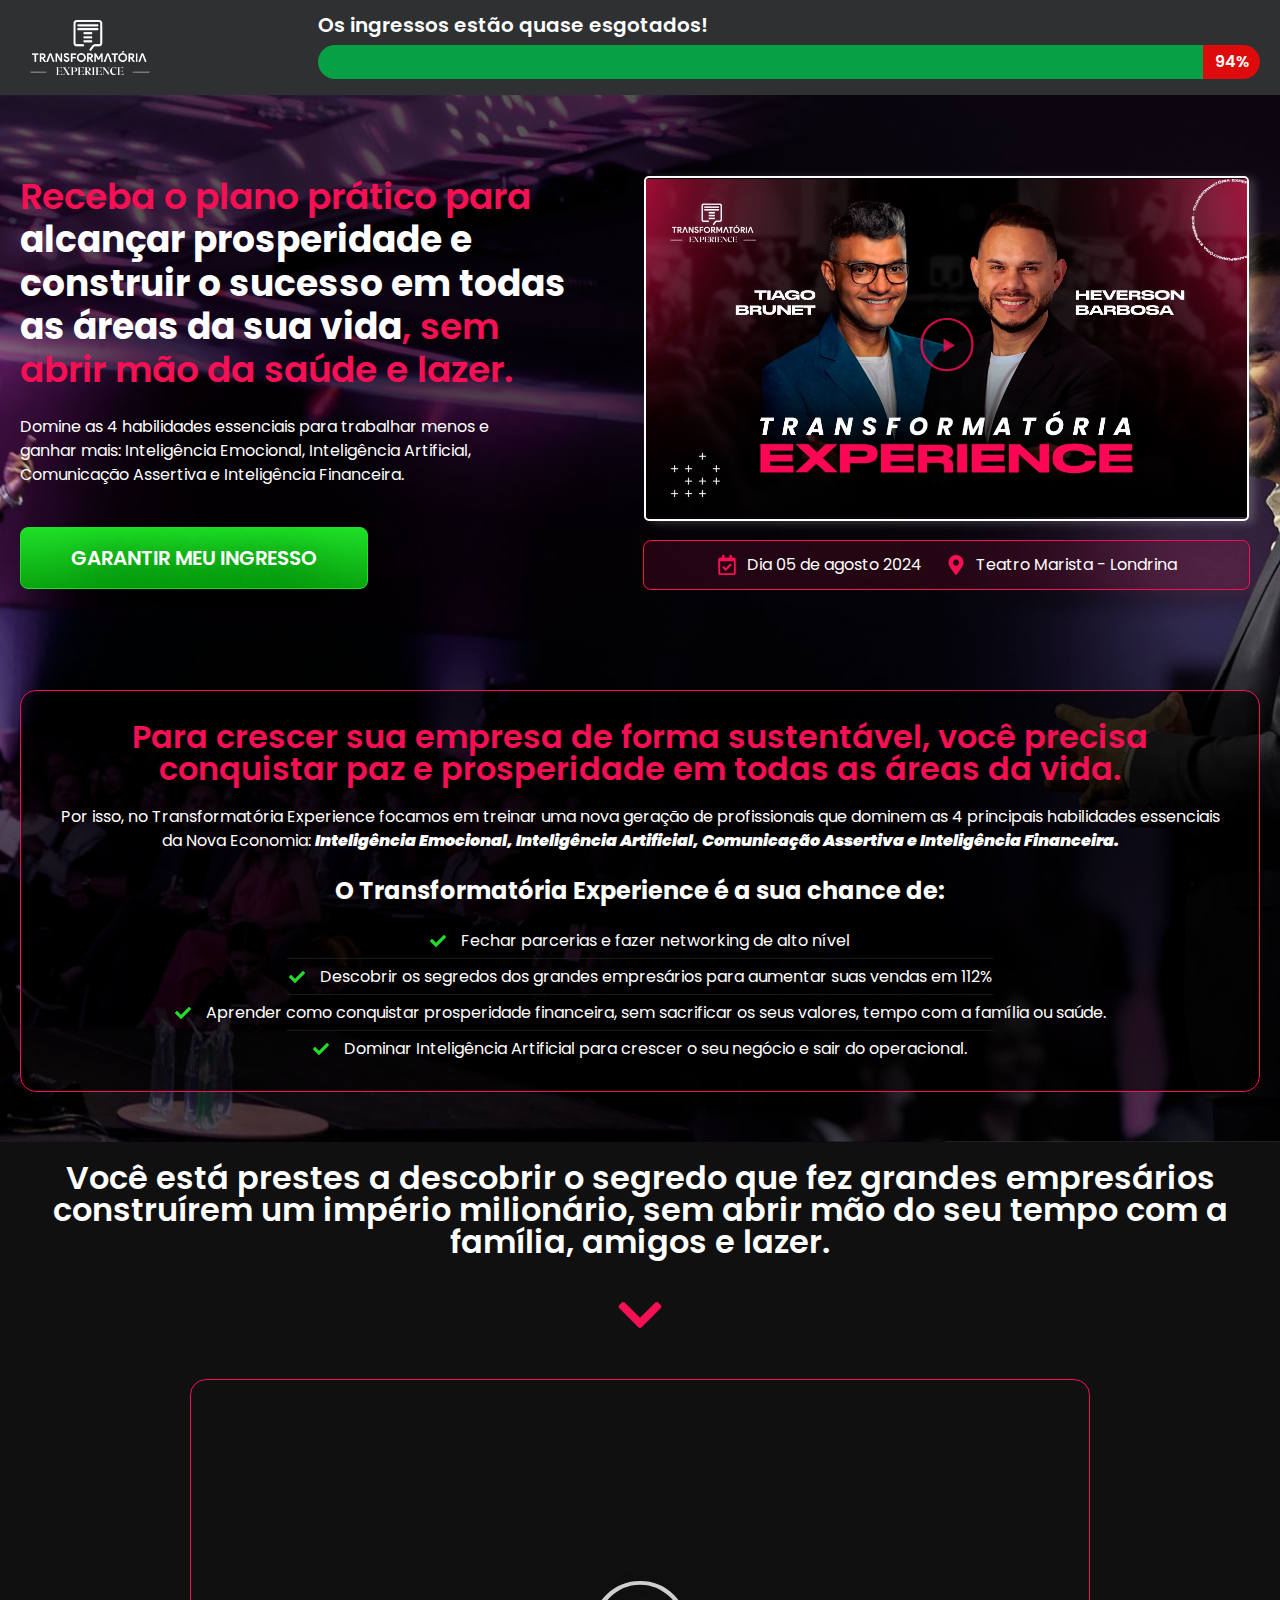
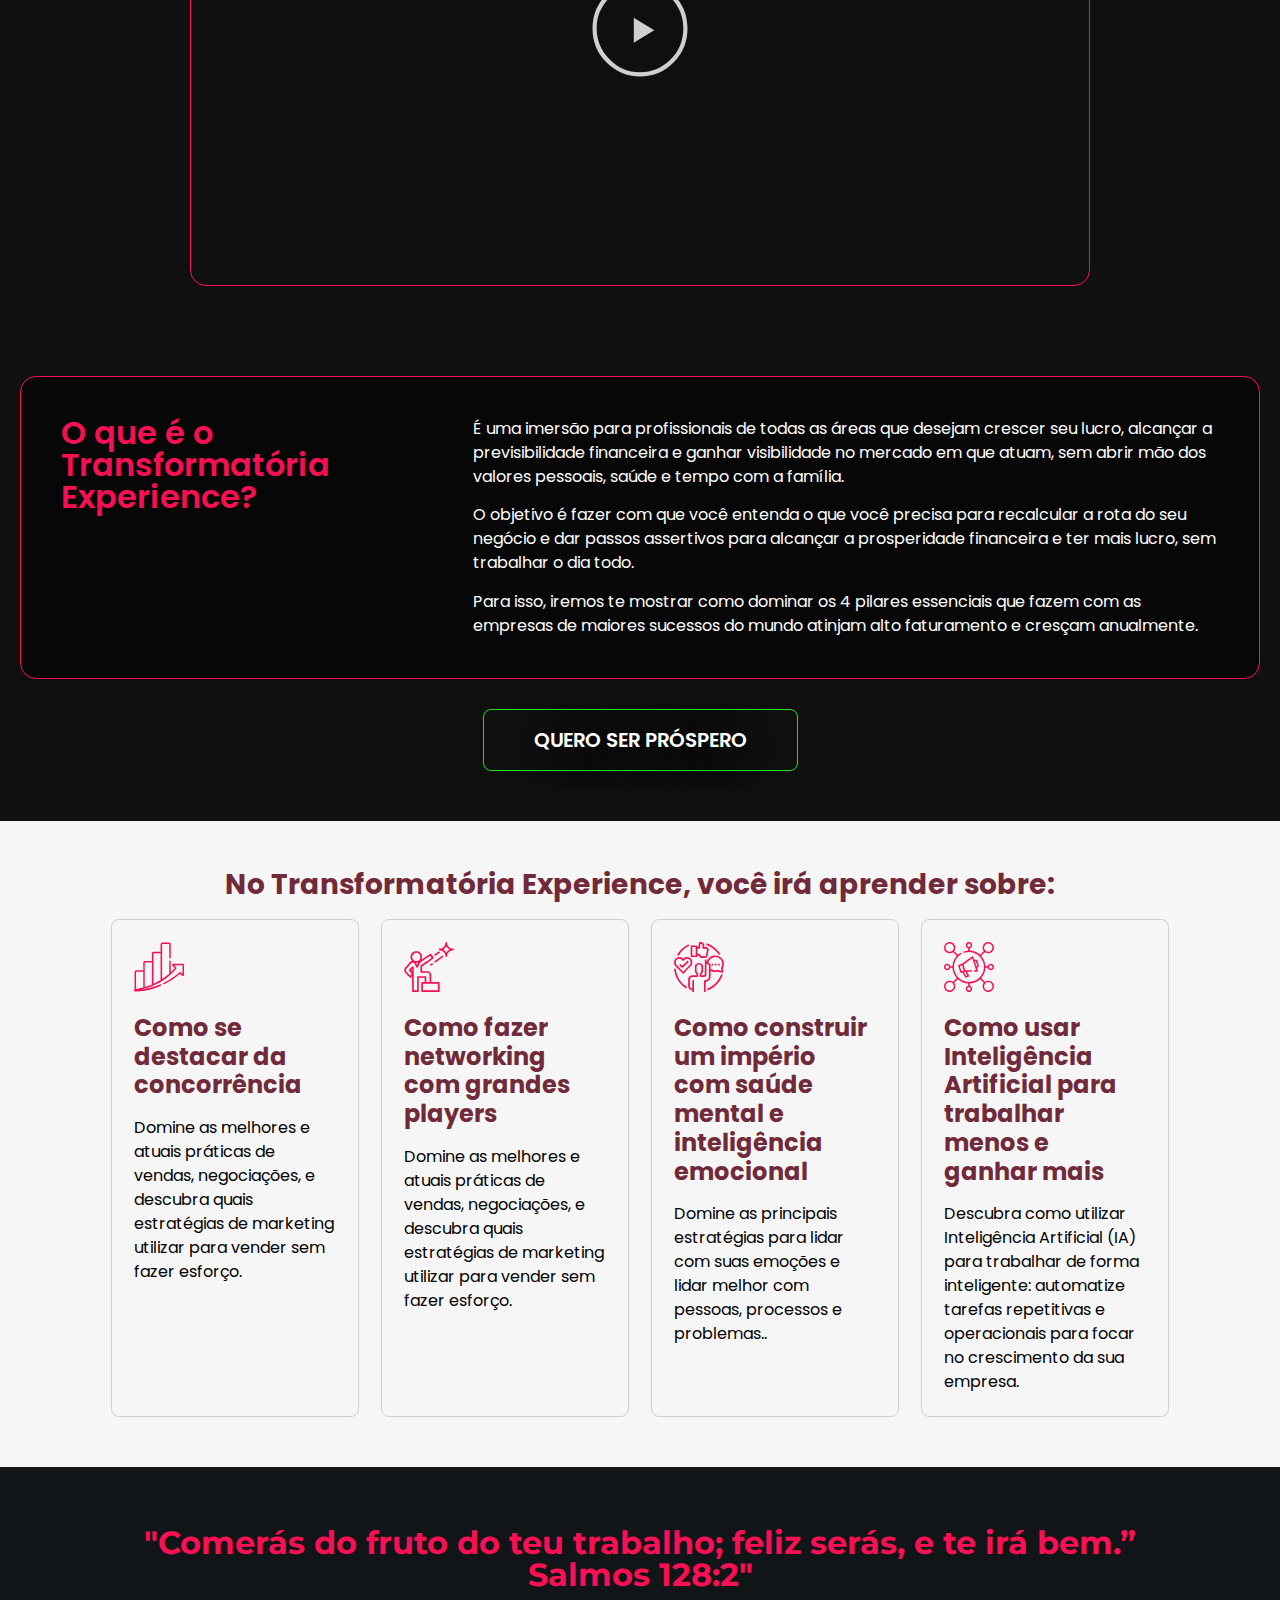
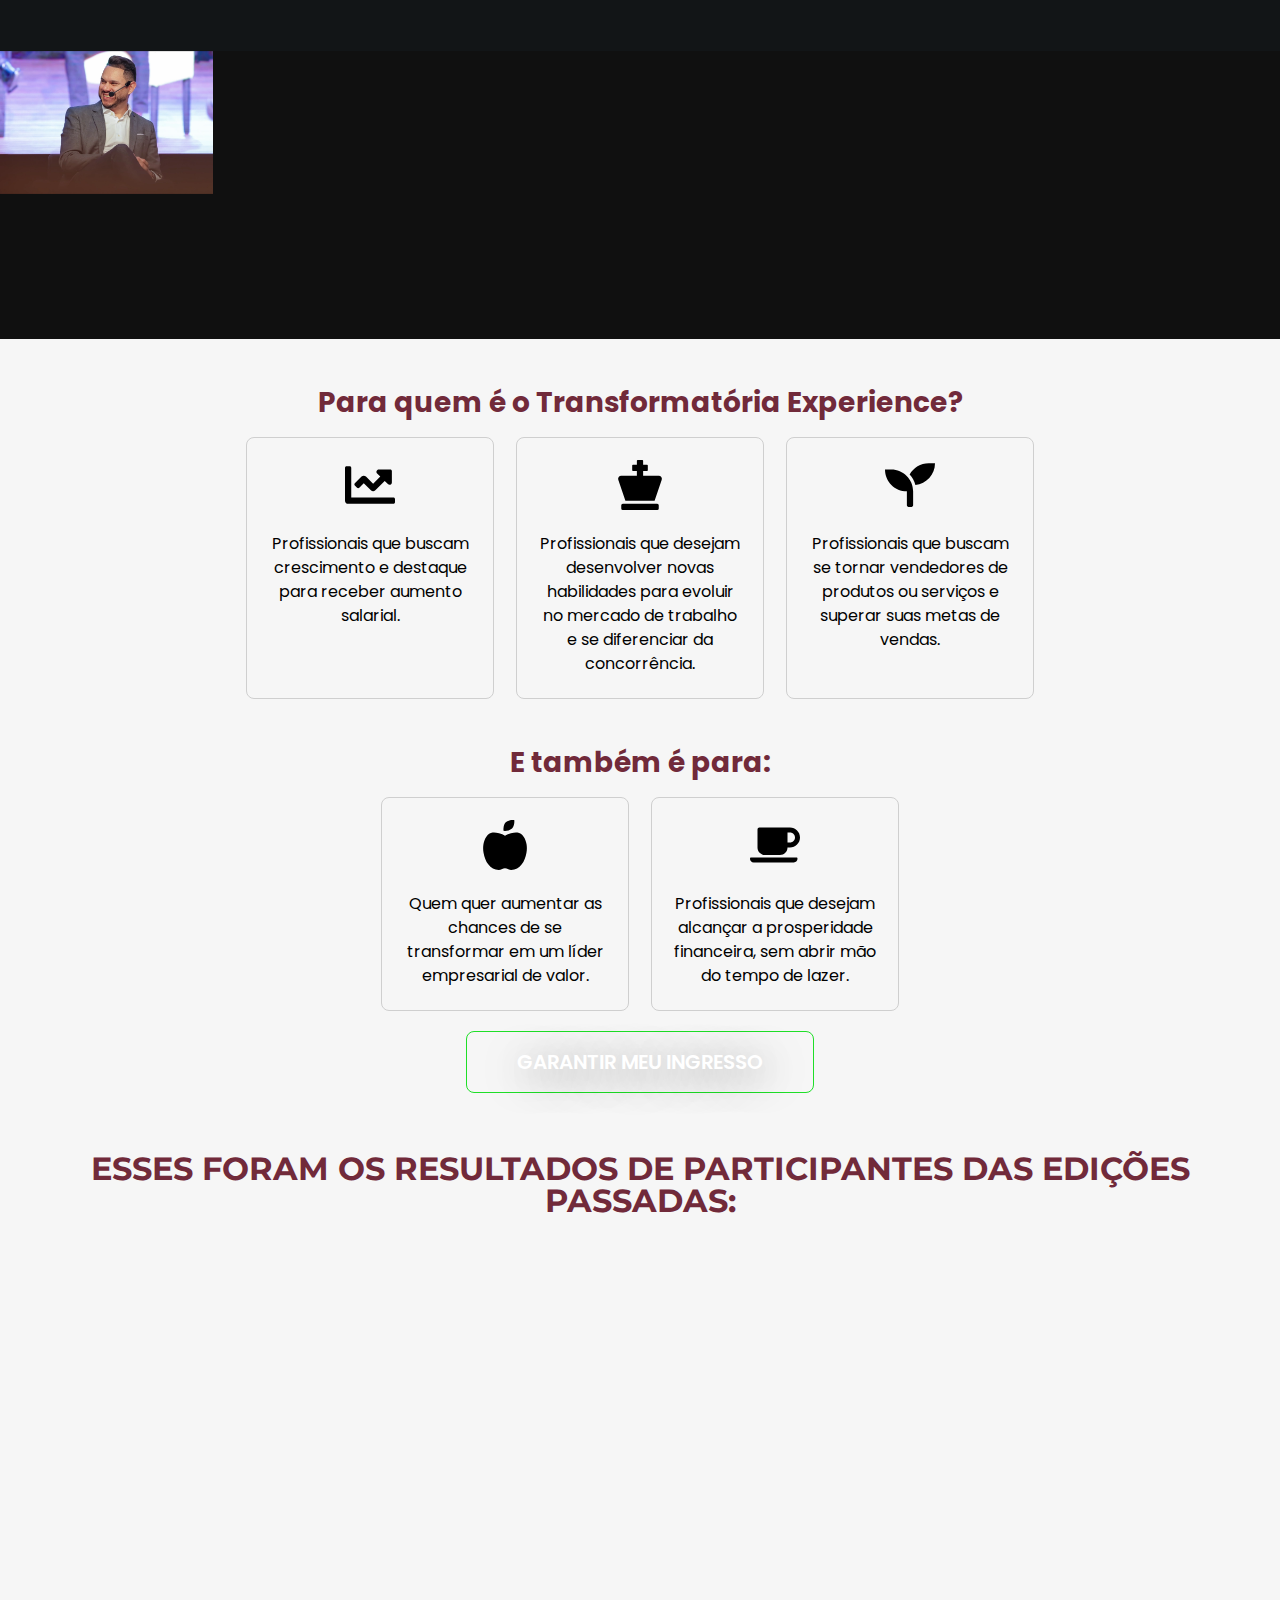
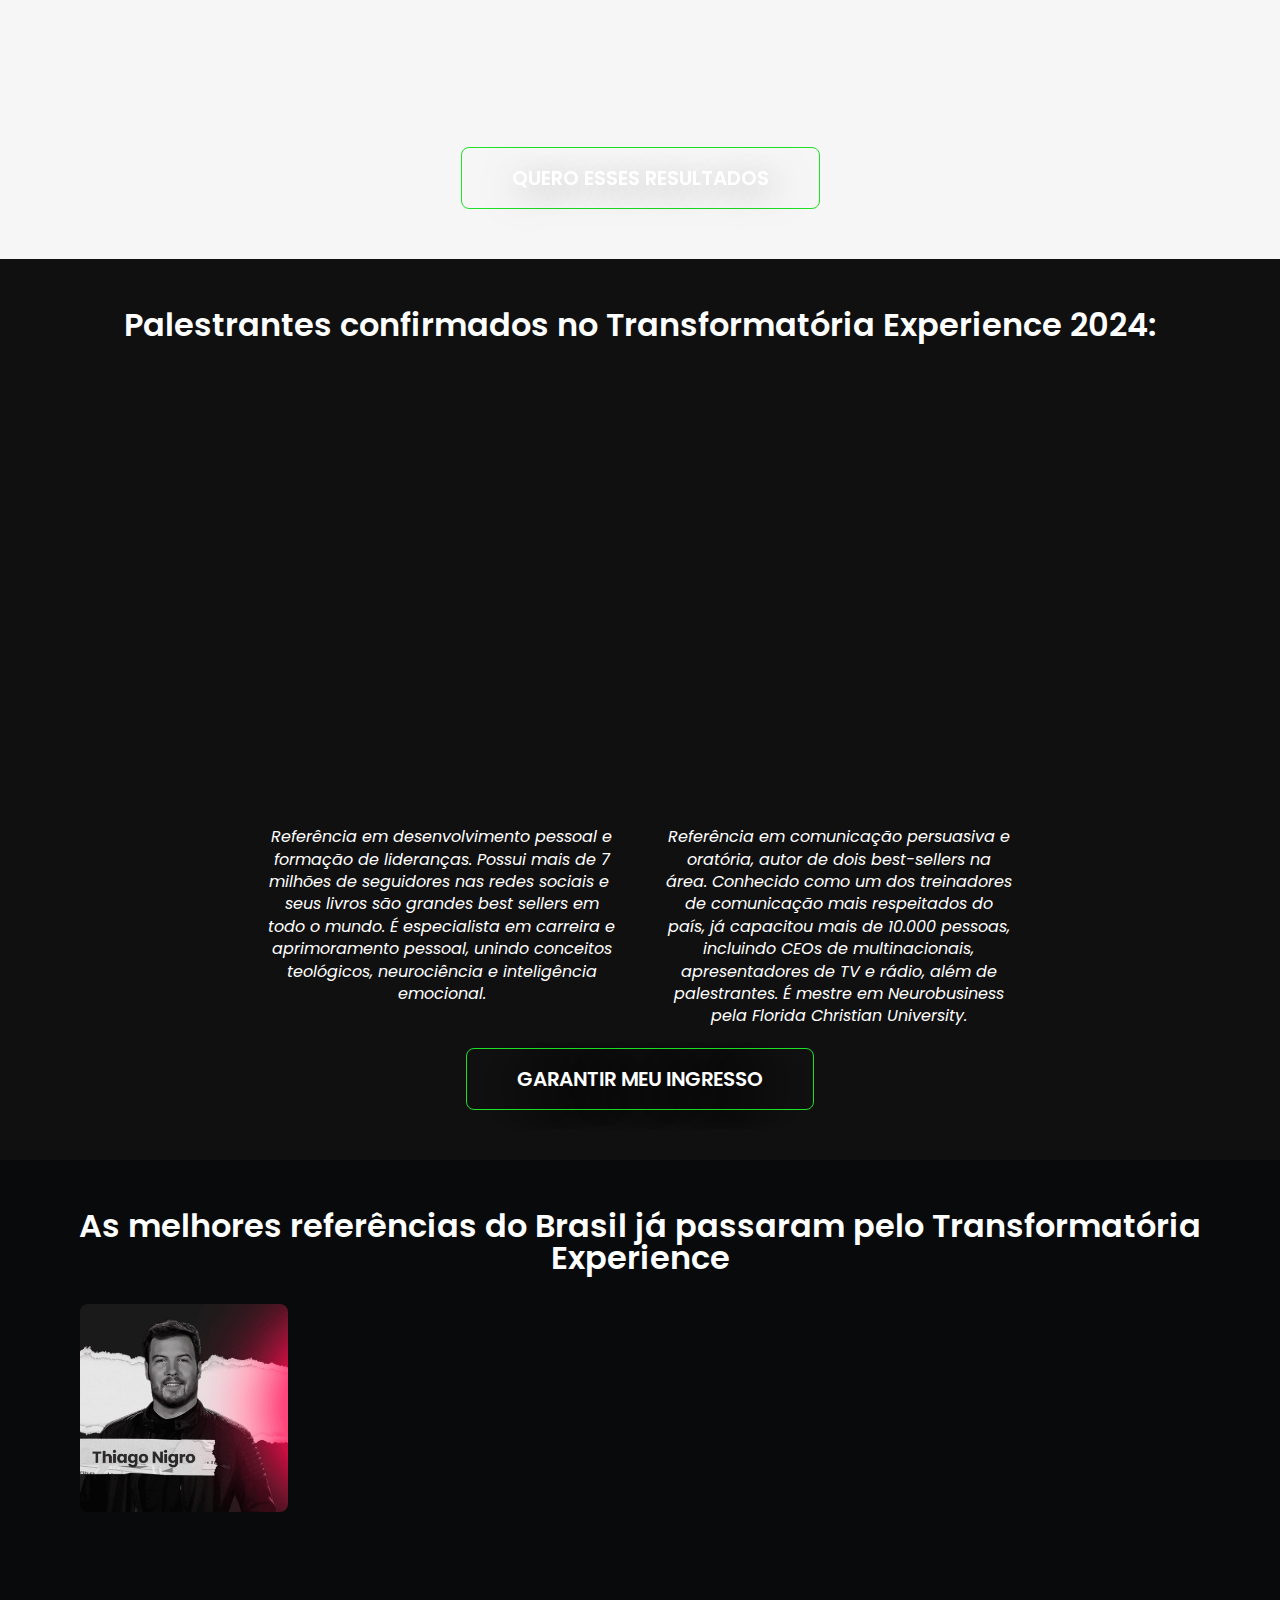
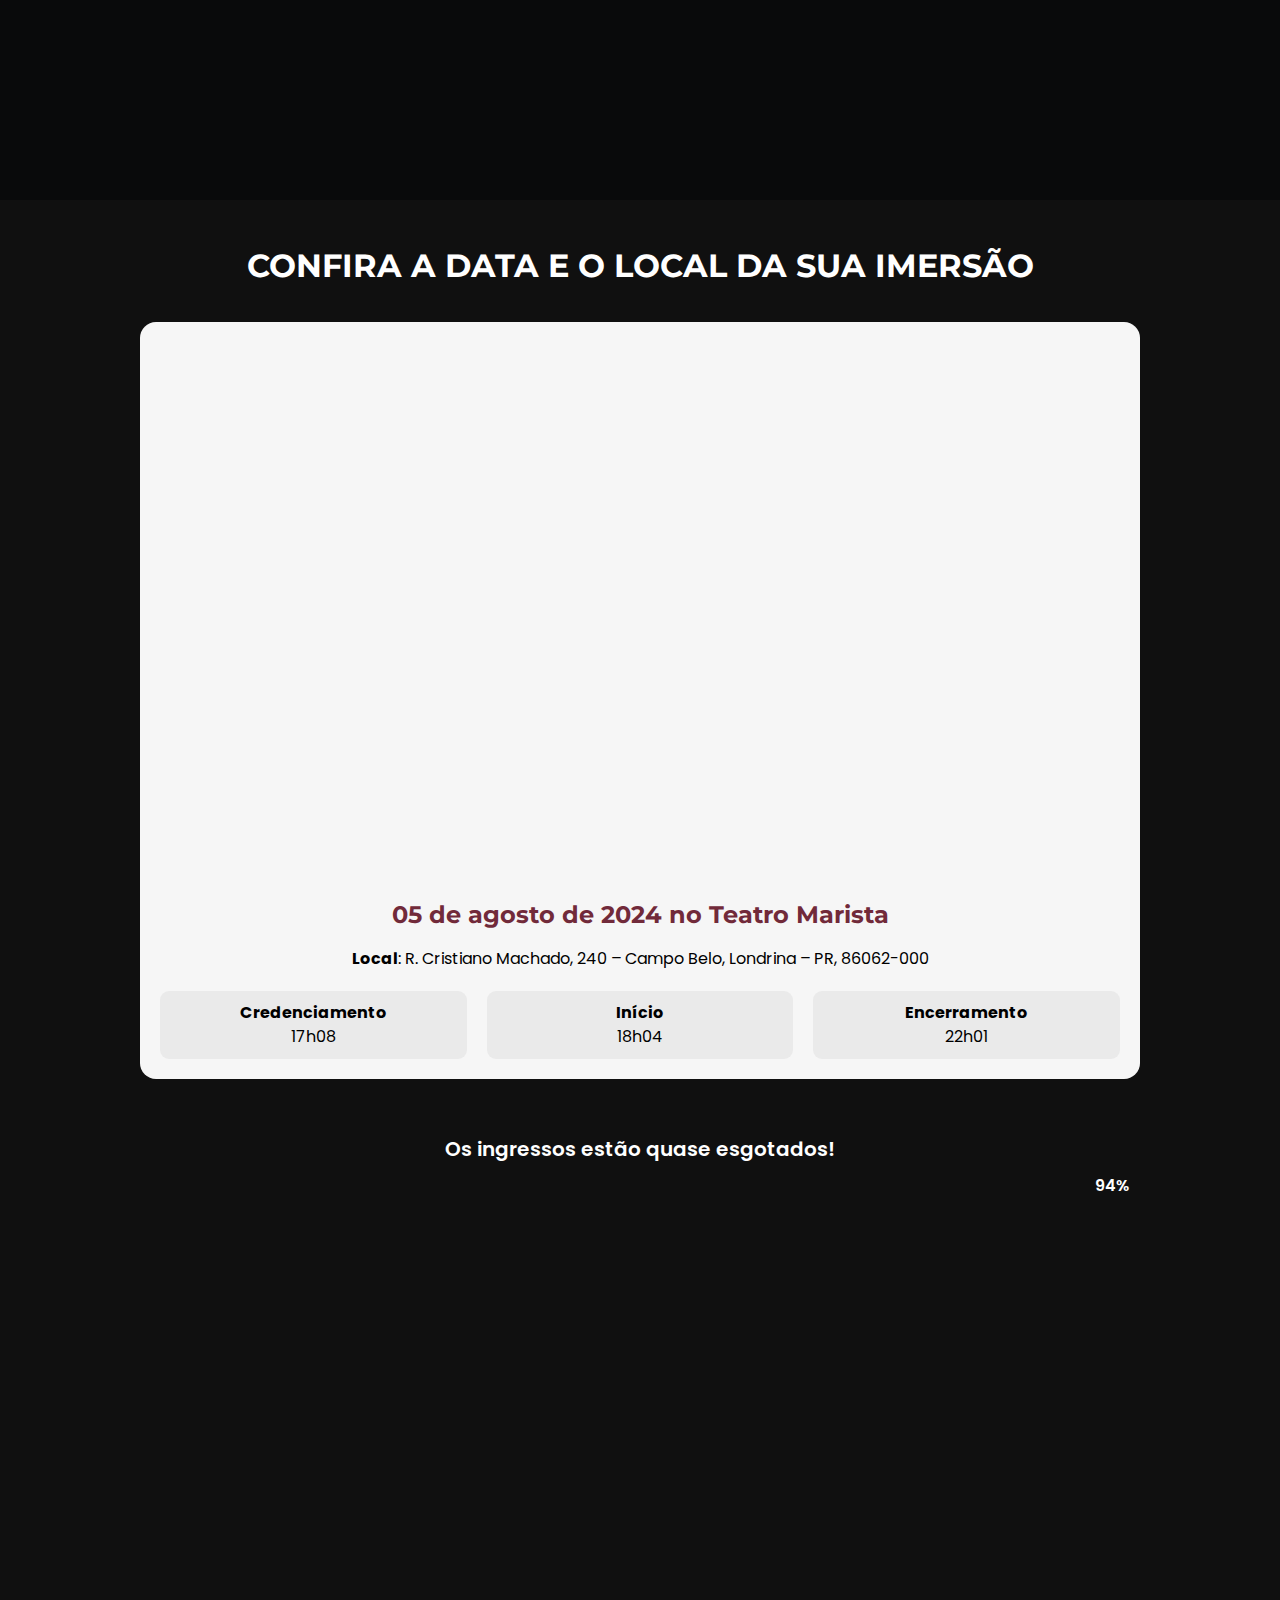
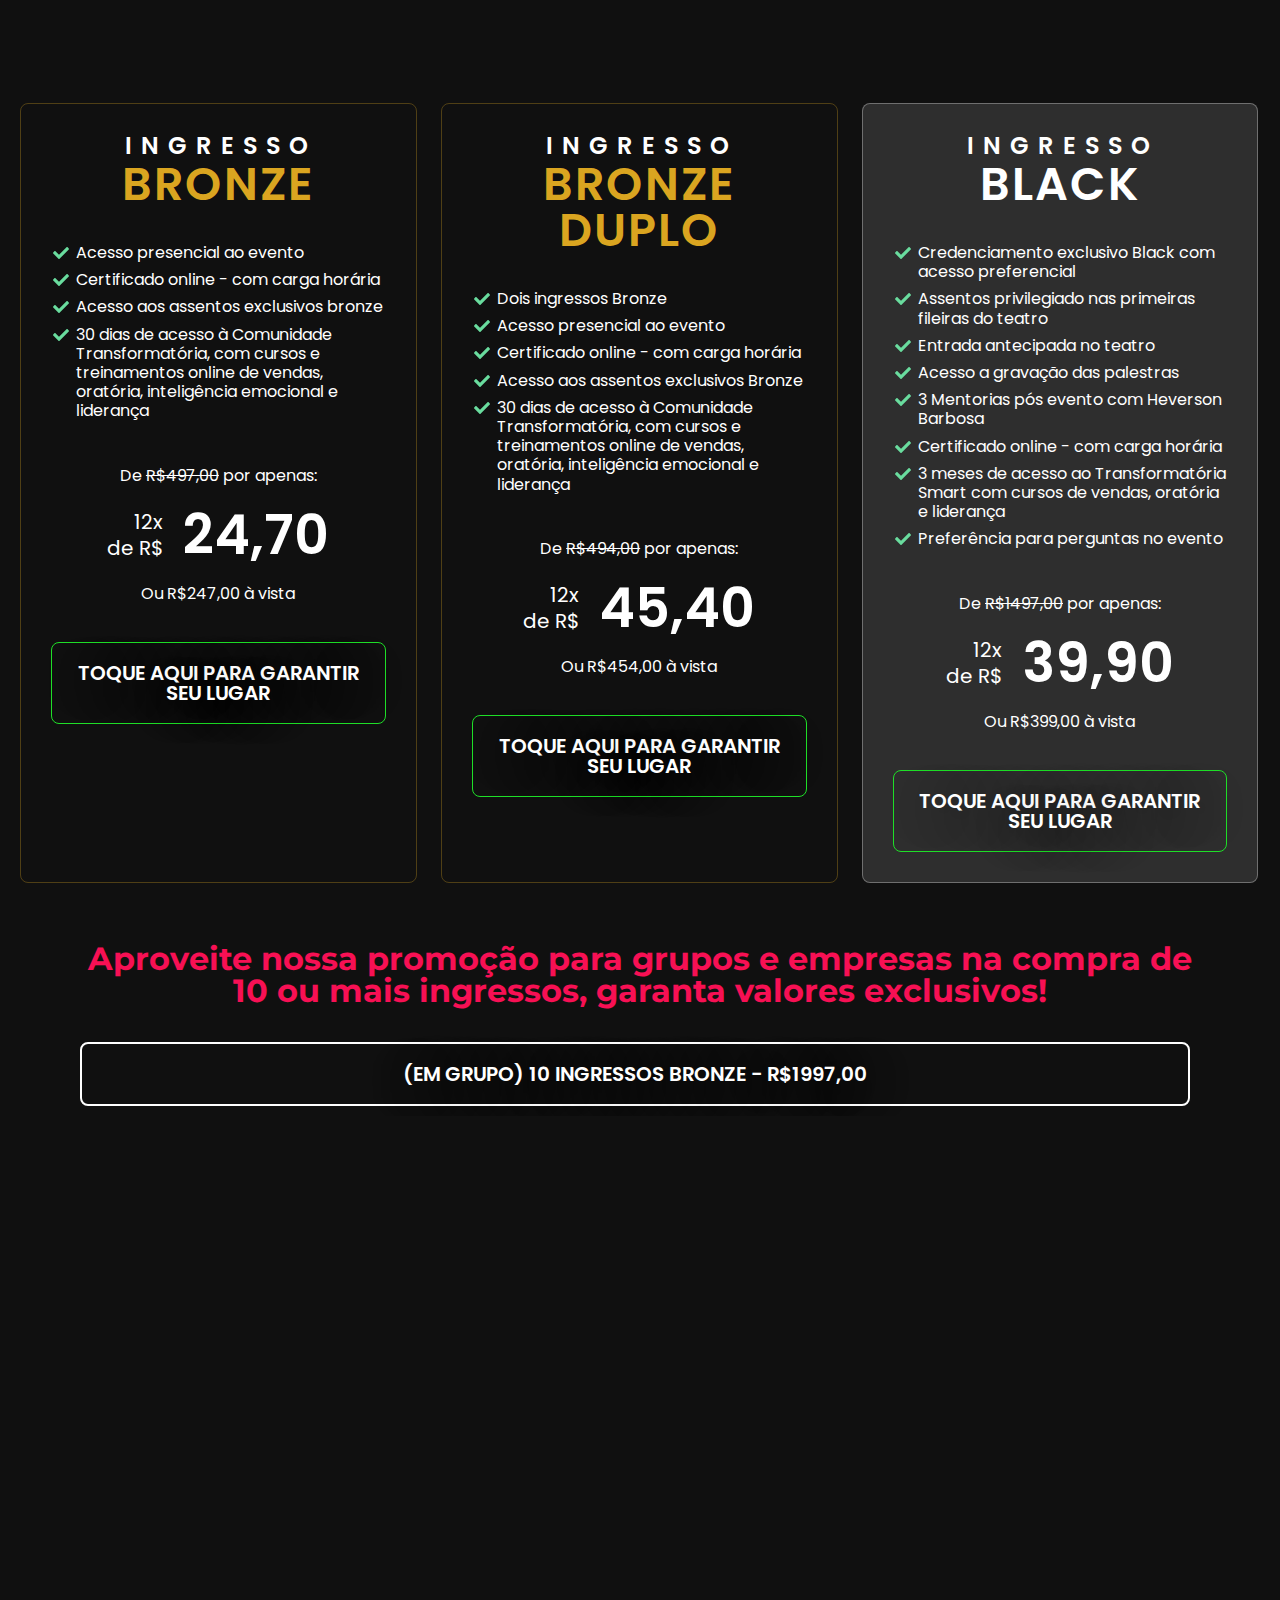
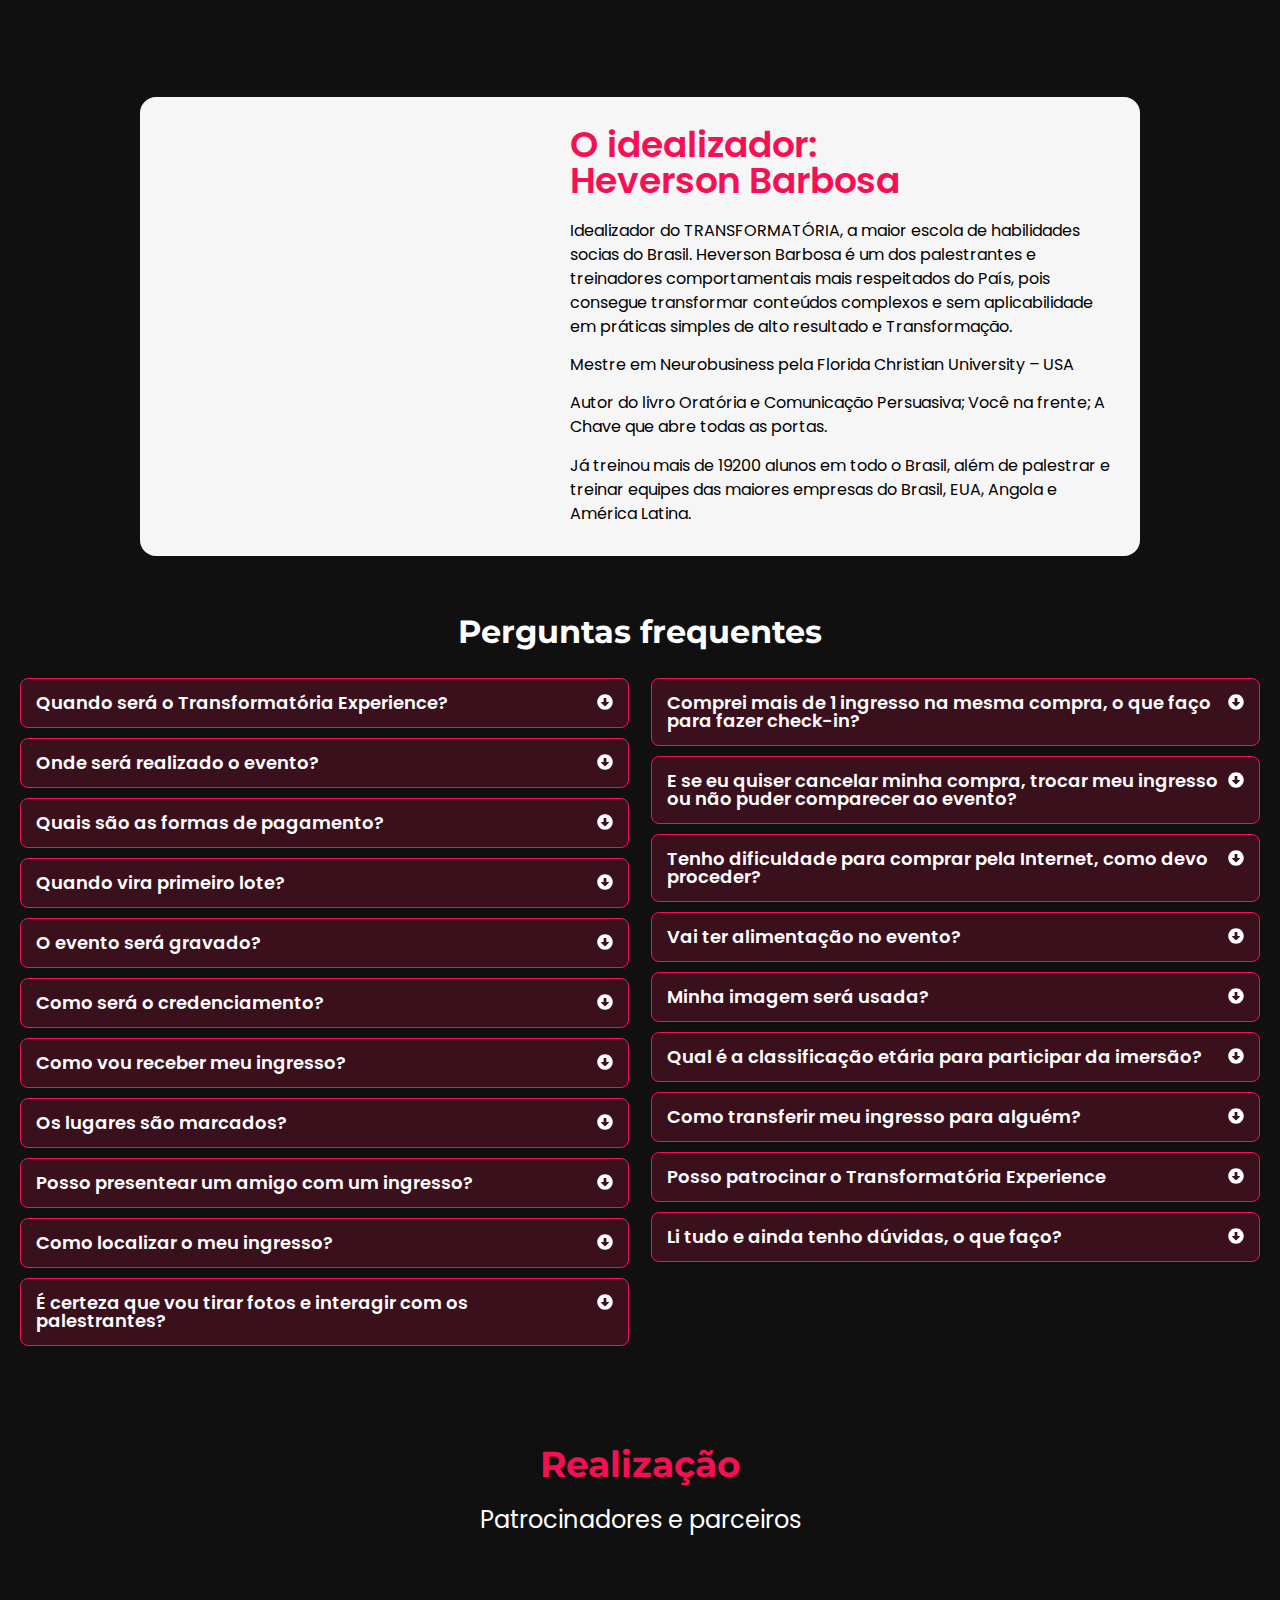
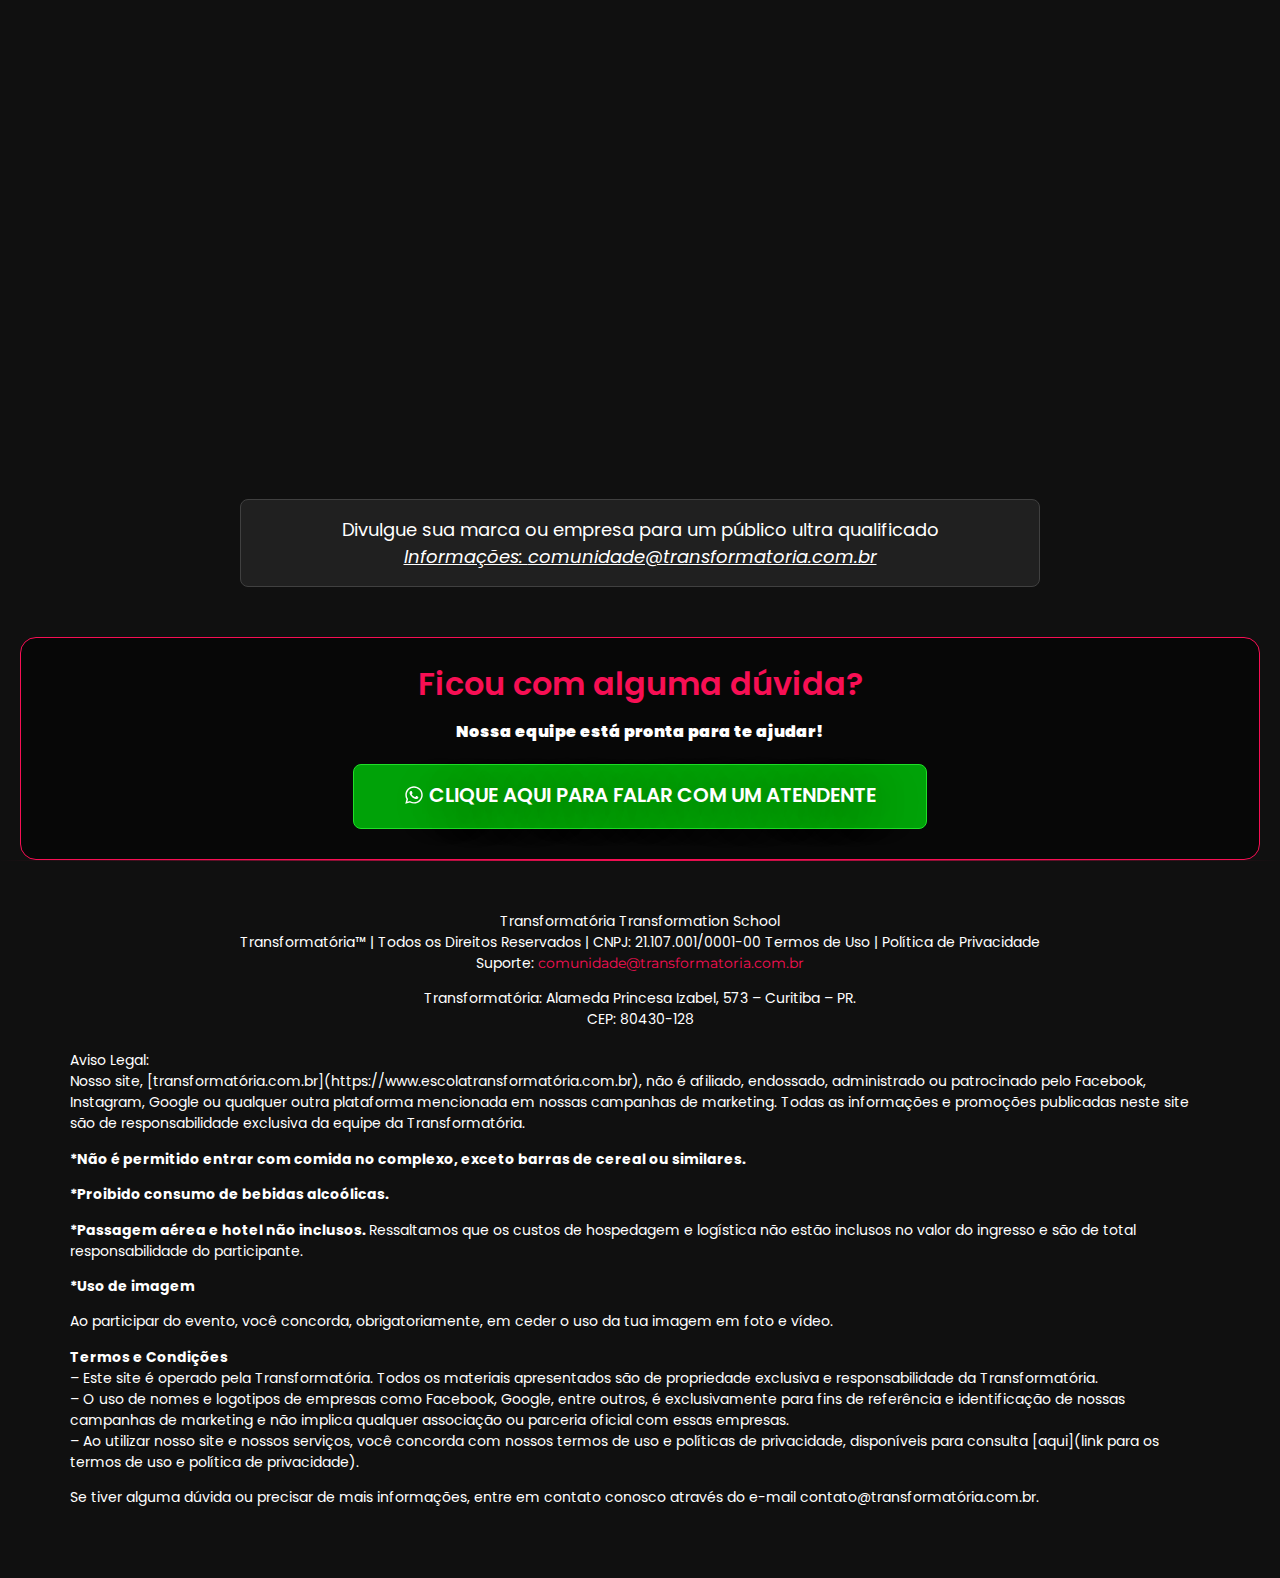
==== commit bfe52009: "V12.5" ====
--- a/londrina/index.html
+++ b/londrina/index.html
@@ -1,4 +1,4 @@
-<!DOCTYPE html> <html lang="pt-BR"> <head> <meta charset="UTF-8"> <meta name="robots" content="index, follow, max-image-preview:large, max-snippet:-1, max-video-preview:-1" />  <title>Transformatória Experience 05 de Agosto em Londrina</title> <meta name="description" content="O maior evento de network, negócios e desenvolvimento pessoal do Sul do Brasil com os maiores palestrantes do Brasil." /> <link rel="canonical" href="https://transformatoria.com.br/transformatoria-experience-edicao-londrina/" /> <meta property="og:locale" content="pt_BR" /> <meta property="og:type" content="article" /> <meta property="og:title" content="Transformatória Experience 05 de Agosto em Londrina" /> <meta property="og:description" content="O maior evento de network, negócios e desenvolvimento pessoal do Sul do Brasil com os maiores palestrantes do Brasil." /> <meta property="og:url" content="https://transformatoria.com.br/transformatoria-experience-edicao-londrina/" /> <meta property="og:site_name" content="Transformatoria" /> <meta property="article:publisher" content="https://www.facebook.com/transformatoria/" /> <meta property="article:modified_time" content="2024-07-26T13:47:21+00:00" /> <meta property="og:image" content="./images/Tiago-Brunet-e-Heverson-Barbosa-em-Londrina-Transformatoria.jpeg" /> <meta property="og:image:width" content="1600" /> <meta property="og:image:height" content="900" /> <meta property="og:image:type" content="image/jpeg" /> <meta name="twitter:card" content="summary_large_image" /> <meta name="twitter:title" content="Transformatória Experience 05 de Agosto em Londrina" /> <meta name="twitter:description" content="O maior evento de network, negócios e desenvolvimento pessoal do Sul do Brasil com os maiores palestrantes do Brasil." /> <meta name="twitter:image" content="https://transformatoria.com.br/wp-content/uploads/2024/06/Tiago-Brunet-e-Heverson-Barbosa-em-Londrina-Transformatoria.jpeg" /> <meta name="twitter:label1" content="Est. tempo de leitura" /> <meta name="twitter:data1" content="33 minutos" /> <script type="application/ld+json" class="yoast-schema-graph">{"@context":"https://schema.org","@graph":[{"@type":"WebPage","@id":"https://transformatoria.com.br/transformatoria-experience-edicao-londrina/","url":"https://transformatoria.com.br/transformatoria-experience-edicao-londrina/","name":"Transformatória Experience 05 de Agosto em Londrina","isPartOf":{"@id":"https://transformatoria.com.br/#website"},"primaryImageOfPage":{"@id":"https://transformatoria.com.br/transformatoria-experience-edicao-londrina/#primaryimage"},"image":{"@id":"https://transformatoria.com.br/transformatoria-experience-edicao-londrina/#primaryimage"},"thumbnailUrl":"https://transformatoria.com.br/wp-content/uploads/2024/06/Tiago-Brunet-e-Heverson-Barbosa-em-Londrina-Transformatoria.jpeg","datePublished":"2024-07-15T20:50:47+00:00","dateModified":"2024-07-26T13:47:21+00:00","description":"O maior evento de network, negócios e desenvolvimento pessoal do Sul do Brasil com os maiores palestrantes do Brasil.","breadcrumb":{"@id":"https://transformatoria.com.br/transformatoria-experience-edicao-londrina/#breadcrumb"},"inLanguage":"pt-BR","potentialAction":[{"@type":"ReadAction","target":["https://transformatoria.com.br/transformatoria-experience-edicao-londrina/"]}]},{"@type":"ImageObject","inLanguage":"pt-BR","@id":"https://transformatoria.com.br/transformatoria-experience-edicao-londrina/#primaryimage","url":"https://transformatoria.com.br/wp-content/uploads/2024/06/Tiago-Brunet-e-Heverson-Barbosa-em-Londrina-Transformatoria.jpeg","contentUrl":"https://transformatoria.com.br/wp-content/uploads/2024/06/Tiago-Brunet-e-Heverson-Barbosa-em-Londrina-Transformatoria.jpeg","width":1600,"height":900},{"@type":"BreadcrumbList","@id":"https://transformatoria.com.br/transformatoria-experience-edicao-londrina/#breadcrumb","itemListElement":[{"@type":"ListItem","position":1,"name":"Início","item":"https://transformatoria.com.br/"},{"@type":"ListItem","position":2,"name":"Transformatória Experience Edição Londrina"}]},{"@type":"WebSite","@id":"https://transformatoria.com.br/#website","url":"https://transformatoria.com.br/","name":"Transformatoria Summit","description":"Escola de Transformação","publisher":{"@id":"https://transformatoria.com.br/#organization"},"alternateName":"TS","potentialAction":[{"@type":"SearchAction","target":{"@type":"EntryPoint","urlTemplate":"https://transformatoria.com.br/?s={search_term_string}"},"query-input":"required name=search_term_string"}],"inLanguage":"pt-BR"},{"@type":"Organization","@id":"https://transformatoria.com.br/#organization","name":"Transformatoria","url":"https://transformatoria.com.br/","logo":{"@type":"ImageObject","inLanguage":"pt-BR","@id":"https://transformatoria.com.br/#/schema/logo/image/","url":"https://transformatoria.com.br/wp-content/uploads/2021/06/logo-tcs-favicon-copy-1.png","contentUrl":"https://transformatoria.com.br/wp-content/uploads/2021/06/logo-tcs-favicon-copy-1.png","width":512,"height":550,"caption":"Transformatoria"},"image":{"@id":"https://transformatoria.com.br/#/schema/logo/image/"},"sameAs":["https://www.facebook.com/transformatoria/","https://www.instagram.com/transformatoria/","https://www.linkedin.com/showcase/9206955/admin/feed/posts/"]}]}</script>  <script type="application/javascript" id="pys-version-script">console.log('PixelYourSite Free version 9.7.0.1');</script> <link rel="dns-prefetch" href="//www.googletagmanager.com" /> <script>
+<!DOCTYPE html> <html lang="pt-BR"> <head> <meta charset="UTF-8"> <meta name="robots" content="index, follow, max-image-preview:large, max-snippet:-1, max-video-preview:-1" />  <title>Transformatória Experience 05 de Agosto em Londrina</title> <meta name="description" content="O maior evento de network, negócios e desenvolvimento pessoal do Sul do Brasil com os maiores palestrantes do Brasil." /> <link rel="canonical" href="https://transformatoria.com.br/transformatoria-experience-edicao-londrina/" /> <meta property="og:locale" content="pt_BR" /> <meta property="og:type" content="article" /> <meta property="og:title" content="Transformatória Experience 05 de Agosto em Londrina" /> <meta property="og:description" content="O maior evento de network, negócios e desenvolvimento pessoal do Sul do Brasil com os maiores palestrantes do Brasil." /> <meta property="og:url" content="https://transformatoria.com.br/transformatoria-experience-edicao-londrina/" /> <meta property="og:site_name" content="Transformatoria" /> <meta property="article:publisher" content="https://www.facebook.com/transformatoria/" /> <meta property="article:modified_time" content="2024-07-29T19:42:17+00:00" /> <meta property="og:image" content="./images/Tiago-Brunet-e-Heverson-Barbosa-em-Londrina-Transformatoria.jpeg" /> <meta property="og:image:width" content="1600" /> <meta property="og:image:height" content="900" /> <meta property="og:image:type" content="image/jpeg" /> <meta name="twitter:card" content="summary_large_image" /> <meta name="twitter:title" content="Transformatória Experience 05 de Agosto em Londrina" /> <meta name="twitter:description" content="O maior evento de network, negócios e desenvolvimento pessoal do Sul do Brasil com os maiores palestrantes do Brasil." /> <meta name="twitter:image" content="https://transformatoria.com.br/wp-content/uploads/2024/06/Tiago-Brunet-e-Heverson-Barbosa-em-Londrina-Transformatoria.jpeg" /> <meta name="twitter:label1" content="Est. tempo de leitura" /> <meta name="twitter:data1" content="28 minutos" /> <script type="application/ld+json" class="yoast-schema-graph">{"@context":"https://schema.org","@graph":[{"@type":"WebPage","@id":"https://transformatoria.com.br/transformatoria-experience-edicao-londrina/","url":"https://transformatoria.com.br/transformatoria-experience-edicao-londrina/","name":"Transformatória Experience 05 de Agosto em Londrina","isPartOf":{"@id":"https://transformatoria.com.br/#website"},"primaryImageOfPage":{"@id":"https://transformatoria.com.br/transformatoria-experience-edicao-londrina/#primaryimage"},"image":{"@id":"https://transformatoria.com.br/transformatoria-experience-edicao-londrina/#primaryimage"},"thumbnailUrl":"https://transformatoria.com.br/wp-content/uploads/2024/06/Tiago-Brunet-e-Heverson-Barbosa-em-Londrina-Transformatoria.jpeg","datePublished":"2024-07-15T20:50:47+00:00","dateModified":"2024-07-29T19:42:17+00:00","description":"O maior evento de network, negócios e desenvolvimento pessoal do Sul do Brasil com os maiores palestrantes do Brasil.","breadcrumb":{"@id":"https://transformatoria.com.br/transformatoria-experience-edicao-londrina/#breadcrumb"},"inLanguage":"pt-BR","potentialAction":[{"@type":"ReadAction","target":["https://transformatoria.com.br/transformatoria-experience-edicao-londrina/"]}]},{"@type":"ImageObject","inLanguage":"pt-BR","@id":"https://transformatoria.com.br/transformatoria-experience-edicao-londrina/#primaryimage","url":"https://transformatoria.com.br/wp-content/uploads/2024/06/Tiago-Brunet-e-Heverson-Barbosa-em-Londrina-Transformatoria.jpeg","contentUrl":"https://transformatoria.com.br/wp-content/uploads/2024/06/Tiago-Brunet-e-Heverson-Barbosa-em-Londrina-Transformatoria.jpeg","width":1600,"height":900},{"@type":"BreadcrumbList","@id":"https://transformatoria.com.br/transformatoria-experience-edicao-londrina/#breadcrumb","itemListElement":[{"@type":"ListItem","position":1,"name":"Início","item":"https://transformatoria.com.br/"},{"@type":"ListItem","position":2,"name":"Transformatória Experience Edição Londrina"}]},{"@type":"WebSite","@id":"https://transformatoria.com.br/#website","url":"https://transformatoria.com.br/","name":"Transformatoria Summit","description":"Escola de Transformação","publisher":{"@id":"https://transformatoria.com.br/#organization"},"alternateName":"TS","potentialAction":[{"@type":"SearchAction","target":{"@type":"EntryPoint","urlTemplate":"https://transformatoria.com.br/?s={search_term_string}"},"query-input":"required name=search_term_string"}],"inLanguage":"pt-BR"},{"@type":"Organization","@id":"https://transformatoria.com.br/#organization","name":"Transformatoria","url":"https://transformatoria.com.br/","logo":{"@type":"ImageObject","inLanguage":"pt-BR","@id":"https://transformatoria.com.br/#/schema/logo/image/","url":"https://transformatoria.com.br/wp-content/uploads/2021/06/logo-tcs-favicon-copy-1.png","contentUrl":"https://transformatoria.com.br/wp-content/uploads/2021/06/logo-tcs-favicon-copy-1.png","width":512,"height":550,"caption":"Transformatoria"},"image":{"@id":"https://transformatoria.com.br/#/schema/logo/image/"},"sameAs":["https://www.facebook.com/transformatoria/","https://www.instagram.com/transformatoria/","https://www.linkedin.com/showcase/9206955/admin/feed/posts/"]}]}</script>  <script type="application/javascript" id="pys-version-script">console.log('PixelYourSite Free version 9.7.0.1');</script> <link rel="dns-prefetch" href="//www.googletagmanager.com" /> <script>
 window._wpemojiSettings = {"baseUrl":"https:\/\/s.w.org\/images\/core\/emoji\/15.0.3\/72x72\/","ext":".png","svgUrl":"https:\/\/s.w.org\/images\/core\/emoji\/15.0.3\/svg\/","svgExt":".svg","source":{"concatemoji":"https:\/\/transformatoria.com.br\/wp-includes\/js\/wp-emoji-release.min.js?ver=6.6"}};
 /*! This file is auto-generated */
 !function(i,n){var o,s,e;function c(e){try{var t={supportTests:e,timestamp:(new Date).valueOf()};sessionStorage.setItem(o,JSON.stringify(t))}catch(e){}}function p(e,t,n){e.clearRect(0,0,e.canvas.width,e.canvas.height),e.fillText(t,0,0);var t=new Uint32Array(e.getImageData(0,0,e.canvas.width,e.canvas.height).data),r=(e.clearRect(0,0,e.canvas.width,e.canvas.height),e.fillText(n,0,0),new Uint32Array(e.getImageData(0,0,e.canvas.width,e.canvas.height).data));return t.every(function(e,t){return e===r[t]})}function u(e,t,n){switch(t){case"flag":return n(e,"\ud83c\udff3\ufe0f\u200d\u26a7\ufe0f","\ud83c\udff3\ufe0f\u200b\u26a7\ufe0f")?!1:!n(e,"\ud83c\uddfa\ud83c\uddf3","\ud83c\uddfa\u200b\ud83c\uddf3")&&!n(e,"\ud83c\udff4\udb40\udc67\udb40\udc62\udb40\udc65\udb40\udc6e\udb40\udc67\udb40\udc7f","\ud83c\udff4\u200b\udb40\udc67\u200b\udb40\udc62\u200b\udb40\udc65\u200b\udb40\udc6e\u200b\udb40\udc67\u200b\udb40\udc7f");case"emoji":return!n(e,"\ud83d\udc26\u200d\u2b1b","\ud83d\udc26\u200b\u2b1b")}return!1}function f(e,t,n){var r="undefined"!=typeof WorkerGlobalScope&&self instanceof WorkerGlobalScope?new OffscreenCanvas(300,150):i.createElement("canvas"),a=r.getContext("2d",{willReadFrequently:!0}),o=(a.textBaseline="top",a.font="600 32px Arial",{});return e.forEach(function(e){o[e]=t(a,e,n)}),o}function t(e){var t=i.createElement("script");t.src=e,t.defer=!0,i.head.appendChild(t)}"undefined"!=typeof Promise&&(o="wpEmojiSettingsSupports",s=["flag","emoji"],n.supports={everything:!0,everythingExceptFlag:!0},e=new Promise(function(e){i.addEventListener("DOMContentLoaded",e,{once:!0})}),new Promise(function(t){var n=function(){try{var e=JSON.parse(sessionStorage.getItem(o));if("object"==typeof e&&"number"==typeof e.timestamp&&(new Date).valueOf()<e.timestamp+604800&&"object"==typeof e.supportTests)return e.supportTests}catch(e){}return null}();if(!n){if("undefined"!=typeof Worker&&"undefined"!=typeof OffscreenCanvas&&"undefined"!=typeof URL&&URL.createObjectURL&&"undefined"!=typeof Blob)try{var e="postMessage("+f.toString()+"("+[JSON.stringify(s),u.toString(),p.toString()].join(",")+"));",r=new Blob([e],{type:"text/javascript"}),a=new Worker(URL.createObjectURL(r),{name:"wpTestEmojiSupports"});return void(a.onmessage=function(e){c(n=e.data),a.terminate(),t(n)})}catch(e){}c(n=f(s,u,p))}t(n)}).then(function(e){for(var t in e)n.supports[t]=e[t],n.supports.everything=n.supports.everything&&n.supports[t],"flag"!==t&&(n.supports.everythingExceptFlag=n.supports.everythingExceptFlag&&n.supports[t]);n.supports.everythingExceptFlag=n.supports.everythingExceptFlag&&!n.supports.flag,n.DOMReady=!1,n.readyCallback=function(){n.DOMReady=!0}}).then(function(){return e}).then(function(){var e;n.supports.everything||(n.readyCallback(),(e=n.source||{}).concatemoji?t(e.concatemoji):e.wpemoji&&e.twemoji&&(t(e.twemoji),t(e.wpemoji)))}))}((window,document),window._wpemojiSettings);
@@ -6,18 +6,18 @@
             /* <![CDATA[ */
             var rcewpp = {
                 "ajax_url":"https://transformatoria.com.br/wp-admin/admin-ajax.php",
-                "nonce": "ff6f4e0ab3",
+                "nonce": "57d4cd2193",
                 "home_url": "https://transformatoria.com.br/",
                 "settings_icon": 'https://transformatoria.com.br/wp-content/plugins/export-wp-page-to-static-html/admin/images/settings.png',
                 "settings_hover_icon": 'https://transformatoria.com.br/wp-content/plugins/export-wp-page-to-static-html/admin/images/settings_hover.png'
             };
             /* ]]\> */
         </script> <script async="async" src="./js/elementor-assets-lib-font-awesome-js-v4-shims.min.js" id="font-awesome-4-shim-js"></script> <script async="async" src="./js/jquery-jquery.min.js" id="jquery-core-js"></script> <script async="async" src="./js/jquery-jquery-migrate.min.js" id="jquery-migrate-js"></script> <script id="enhanced-ecommerce-google-analytics-js-extra">
-var ConvAioGlobal = {"nonce":"e04bf98583"};
+var ConvAioGlobal = {"nonce":"7ad9e02116"};
 </script> <script async="async" src="./js/enhanced-e-commerce-for-woocommerce-store-public-js-con-gtm-google-analytics.js" id="enhanced-ecommerce-google-analytics-js"></script> <script id="enhanced-ecommerce-google-analytics-js-after">
 tvc_smd={"tvc_wcv":"","tvc_wpv":"6.6","tvc_eev":"7.1.2","tvc_cnf":{"t_cg":"","t_ec":"","t_ee":"on","t_df":"","t_gUser":"1","t_UAen":"on","t_thr":"6","t_IPA":"1","t_PrivacyPolicy":"1"},"tvc_sub_data":{"sub_id":"52843","cu_id":"45051","pl_id":"1","ga_tra_option":"","ga_property_id":"","ga_measurement_id":"","ga_ads_id":"","ga_gmc_id":"","ga_gmc_id_p":"","op_gtag_js":"0","op_en_e_t":"0","op_rm_t_t":"0","op_dy_rm_t_t":"0","op_li_ga_wi_ads":"0","gmc_is_product_sync":"0","gmc_is_site_verified":"0","gmc_is_domain_claim":"0","gmc_product_count":"0","fb_pixel_id":"","tracking_method":"gtm","user_gtm_id":"conversios-gtm"}};
 </script> <script async="async" src="./js/pixelyoursite-dist-scripts-jquery.bind-first-0.2.3.min.js" id="jquery-bind-first-js"></script> <script async="async" src="./js/pixelyoursite-dist-scripts-js.cookie-2.1.3.min.js" id="js-cookie-pys-js"></script> <script id="pys-js-extra">
-var pysOptions = {"staticEvents":{"facebook":{"init_event":[{"delay":0,"type":"static","name":"PageView","pixelIds":["474656805244455"],"eventID":"02429217-8f6b-4925-8fc7-5e8aead01454","params":{"page_title":"Transformat\u00f3ria Experience Edi\u00e7\u00e3o Londrina","post_type":"page","post_id":21940,"plugin":"PixelYourSite","user_role":"guest","event_url":"transformatoria.com.br\/transformatoria-experience-edicao-londrina\/"},"e_id":"init_event","ids":[],"hasTimeWindow":false,"timeWindow":0,"woo_order":"","edd_order":""}]}},"dynamicEvents":{"automatic_event_form":{"facebook":{"delay":0,"type":"dyn","name":"Form","pixelIds":["474656805244455"],"eventID":"d67cd868-2e7c-4bd0-84a3-9d9df199b55f","params":{"page_title":"Transformat\u00f3ria Experience Edi\u00e7\u00e3o Londrina","post_type":"page","post_id":21940,"plugin":"PixelYourSite","user_role":"guest","event_url":"transformatoria.com.br\/transformatoria-experience-edicao-londrina\/"},"e_id":"automatic_event_form","ids":[],"hasTimeWindow":false,"timeWindow":0,"woo_order":"","edd_order":""}},"automatic_event_download":{"facebook":{"delay":0,"type":"dyn","name":"Download","extensions":["","doc","exe","js","pdf","ppt","tgz","zip","xls"],"pixelIds":["474656805244455"],"eventID":"1fbcaf15-4d67-41a2-83a0-494aa3d047f5","params":{"page_title":"Transformat\u00f3ria Experience Edi\u00e7\u00e3o Londrina","post_type":"page","post_id":21940,"plugin":"PixelYourSite","user_role":"guest","event_url":"transformatoria.com.br\/transformatoria-experience-edicao-londrina\/"},"e_id":"automatic_event_download","ids":[],"hasTimeWindow":false,"timeWindow":0,"woo_order":"","edd_order":""}},"automatic_event_comment":{"facebook":{"delay":0,"type":"dyn","name":"Comment","pixelIds":["474656805244455"],"eventID":"02811577-0526-4d5f-8537-314fc308f97e","params":{"page_title":"Transformat\u00f3ria Experience Edi\u00e7\u00e3o Londrina","post_type":"page","post_id":21940,"plugin":"PixelYourSite","user_role":"guest","event_url":"transformatoria.com.br\/transformatoria-experience-edicao-londrina\/"},"e_id":"automatic_event_comment","ids":[],"hasTimeWindow":false,"timeWindow":0,"woo_order":"","edd_order":""}}},"triggerEvents":[],"triggerEventTypes":[],"facebook":{"pixelIds":["474656805244455"],"advancedMatching":{"external_id":"fefbfbaeebefabfcbbddae"},"advancedMatchingEnabled":true,"removeMetadata":false,"contentParams":{"post_type":"page","post_id":21940,"content_name":"Transformat\u00f3ria Experience Edi\u00e7\u00e3o Londrina"},"commentEventEnabled":true,"wooVariableAsSimple":false,"downloadEnabled":true,"formEventEnabled":true,"serverApiEnabled":true,"wooCRSendFromServer":false,"send_external_id":null},"debug":"","siteUrl":"https:\/\/transformatoria.com.br","ajaxUrl":"https:\/\/transformatoria.com.br\/wp-admin\/admin-ajax.php","ajax_event":"ca6b3f414b","enable_remove_download_url_param":"1","cookie_duration":"7","last_visit_duration":"60","enable_success_send_form":"","ajaxForServerEvent":"1","ajaxForServerStaticEvent":"1","send_external_id":"1","external_id_expire":"180","google_consent_mode":"1","gdpr":{"ajax_enabled":false,"all_disabled_by_api":false,"facebook_disabled_by_api":false,"analytics_disabled_by_api":false,"google_ads_disabled_by_api":false,"pinterest_disabled_by_api":false,"bing_disabled_by_api":false,"externalID_disabled_by_api":false,"facebook_prior_consent_enabled":true,"analytics_prior_consent_enabled":true,"google_ads_prior_consent_enabled":null,"pinterest_prior_consent_enabled":true,"bing_prior_consent_enabled":true,"cookiebot_integration_enabled":false,"cookiebot_facebook_consent_category":"marketing","cookiebot_analytics_consent_category":"statistics","cookiebot_tiktok_consent_category":"marketing","cookiebot_google_ads_consent_category":null,"cookiebot_pinterest_consent_category":"marketing","cookiebot_bing_consent_category":"marketing","consent_magic_integration_enabled":false,"real_cookie_banner_integration_enabled":false,"cookie_notice_integration_enabled":false,"cookie_law_info_integration_enabled":false,"analytics_storage":{"enabled":true,"value":"granted","filter":false},"ad_storage":{"enabled":true,"value":"granted","filter":false},"ad_user_data":{"enabled":true,"value":"granted","filter":false},"ad_personalization":{"enabled":true,"value":"granted","filter":false}},"cookie":{"disabled_all_cookie":false,"disabled_start_session_cookie":false,"disabled_advanced_form_data_cookie":false,"disabled_landing_page_cookie":false,"disabled_first_visit_cookie":false,"disabled_trafficsource_cookie":false,"disabled_utmTerms_cookie":false,"disabled_utmId_cookie":false},"tracking_analytics":{"TrafficSource":"direct","TrafficLanding":"undefined","TrafficUtms":[],"TrafficUtmsId":[]},"woo":{"enabled":false},"edd":{"enabled":false}};
+var pysOptions = {"staticEvents":{"facebook":{"init_event":[{"delay":0,"type":"static","name":"PageView","pixelIds":["474656805244455"],"eventID":"cedf9fea-ab44-4b23-8418-5fe0cd193213","params":{"page_title":"Transformat\u00f3ria Experience Edi\u00e7\u00e3o Londrina","post_type":"page","post_id":21940,"plugin":"PixelYourSite","user_role":"guest","event_url":"transformatoria.com.br\/transformatoria-experience-edicao-londrina\/"},"e_id":"init_event","ids":[],"hasTimeWindow":false,"timeWindow":0,"woo_order":"","edd_order":""}]}},"dynamicEvents":{"automatic_event_form":{"facebook":{"delay":0,"type":"dyn","name":"Form","pixelIds":["474656805244455"],"eventID":"7d1c3099-1bcb-4b6f-984a-a1a681218e07","params":{"page_title":"Transformat\u00f3ria Experience Edi\u00e7\u00e3o Londrina","post_type":"page","post_id":21940,"plugin":"PixelYourSite","user_role":"guest","event_url":"transformatoria.com.br\/transformatoria-experience-edicao-londrina\/"},"e_id":"automatic_event_form","ids":[],"hasTimeWindow":false,"timeWindow":0,"woo_order":"","edd_order":""}},"automatic_event_download":{"facebook":{"delay":0,"type":"dyn","name":"Download","extensions":["","doc","exe","js","pdf","ppt","tgz","zip","xls"],"pixelIds":["474656805244455"],"eventID":"eb03fb2b-c435-4fa0-854a-c1ee2b848002","params":{"page_title":"Transformat\u00f3ria Experience Edi\u00e7\u00e3o Londrina","post_type":"page","post_id":21940,"plugin":"PixelYourSite","user_role":"guest","event_url":"transformatoria.com.br\/transformatoria-experience-edicao-londrina\/"},"e_id":"automatic_event_download","ids":[],"hasTimeWindow":false,"timeWindow":0,"woo_order":"","edd_order":""}},"automatic_event_comment":{"facebook":{"delay":0,"type":"dyn","name":"Comment","pixelIds":["474656805244455"],"eventID":"e56f0788-246c-4601-b577-735c7d86d084","params":{"page_title":"Transformat\u00f3ria Experience Edi\u00e7\u00e3o Londrina","post_type":"page","post_id":21940,"plugin":"PixelYourSite","user_role":"guest","event_url":"transformatoria.com.br\/transformatoria-experience-edicao-londrina\/"},"e_id":"automatic_event_comment","ids":[],"hasTimeWindow":false,"timeWindow":0,"woo_order":"","edd_order":""}}},"triggerEvents":[],"triggerEventTypes":[],"facebook":{"pixelIds":["474656805244455"],"advancedMatching":{"external_id":"fbfbdbbffabedadcccabcdfeeee"},"advancedMatchingEnabled":true,"removeMetadata":false,"contentParams":{"post_type":"page","post_id":21940,"content_name":"Transformat\u00f3ria Experience Edi\u00e7\u00e3o Londrina"},"commentEventEnabled":true,"wooVariableAsSimple":false,"downloadEnabled":true,"formEventEnabled":true,"serverApiEnabled":true,"wooCRSendFromServer":false,"send_external_id":null},"debug":"","siteUrl":"https:\/\/transformatoria.com.br","ajaxUrl":"https:\/\/transformatoria.com.br\/wp-admin\/admin-ajax.php","ajax_event":"cd24268aef","enable_remove_download_url_param":"1","cookie_duration":"7","last_visit_duration":"60","enable_success_send_form":"","ajaxForServerEvent":"1","ajaxForServerStaticEvent":"1","send_external_id":"1","external_id_expire":"180","google_consent_mode":"1","gdpr":{"ajax_enabled":false,"all_disabled_by_api":false,"facebook_disabled_by_api":false,"analytics_disabled_by_api":false,"google_ads_disabled_by_api":false,"pinterest_disabled_by_api":false,"bing_disabled_by_api":false,"externalID_disabled_by_api":false,"facebook_prior_consent_enabled":true,"analytics_prior_consent_enabled":true,"google_ads_prior_consent_enabled":null,"pinterest_prior_consent_enabled":true,"bing_prior_consent_enabled":true,"cookiebot_integration_enabled":false,"cookiebot_facebook_consent_category":"marketing","cookiebot_analytics_consent_category":"statistics","cookiebot_tiktok_consent_category":"marketing","cookiebot_google_ads_consent_category":null,"cookiebot_pinterest_consent_category":"marketing","cookiebot_bing_consent_category":"marketing","consent_magic_integration_enabled":false,"real_cookie_banner_integration_enabled":false,"cookie_notice_integration_enabled":false,"cookie_law_info_integration_enabled":false,"analytics_storage":{"enabled":true,"value":"granted","filter":false},"ad_storage":{"enabled":true,"value":"granted","filter":false},"ad_user_data":{"enabled":true,"value":"granted","filter":false},"ad_personalization":{"enabled":true,"value":"granted","filter":false}},"cookie":{"disabled_all_cookie":false,"disabled_start_session_cookie":false,"disabled_advanced_form_data_cookie":false,"disabled_landing_page_cookie":false,"disabled_first_visit_cookie":false,"disabled_trafficsource_cookie":false,"disabled_utmTerms_cookie":false,"disabled_utmId_cookie":false},"tracking_analytics":{"TrafficSource":"direct","TrafficLanding":"undefined","TrafficUtms":[],"TrafficUtmsId":[]},"woo":{"enabled":false},"edd":{"enabled":false}};
 </script> <script async="async" src="./js/pixelyoursite-dist-scripts-public.js" id="pys-js"></script>   <script async src="https://www.googletagmanager.com/gtag/js?id=G-J6D5K178Q4" id="google_gtagjs-js"></script> <script id="google_gtagjs-js-after">
 window.dataLayer = window.dataLayer || [];function gtag(){dataLayer.push(arguments);}
 gtag("set","linker",{"domains":["transformatoria.com.br"]});
@@ -96,7 +96,7 @@
 		}(window, document, 'ttq');
 	</script> <div data-elementor-type="wp-page" data-elementor-id="21940" class="elementor elementor-21940" data-elementor-post-type="page"> <div class="elementor-element elementor-element-1b33231 e-flex e-con-boxed e-con e-parent" data-id="1b33231" data-element_type="container" data-settings="{&quot;background_background&quot;:&quot;classic&quot;}"> <div class="e-con-inner"> <div class="elementor-element elementor-element-d289db6 e-con-full elementor-hidden-mobile e-flex e-con e-child" data-id="d289db6" data-element_type="container"> <div class="elementor-element elementor-element-b9201bb elementor-widget elementor-widget-image" data-id="b9201bb" data-element_type="widget" data-widget_type="image.default"> <div class="elementor-widget-container"> <style>/*! elementor - v3.23.0 - 23-07-2024 */ .elementor-widget-image{text-align:center}.elementor-widget-image a{display:inline-block}.elementor-widget-image a img[src$=".svg"]{width:48px}.elementor-widget-image img{vertical-align:middle;display:inline-block}</style> <img decoding="async" src="./images/elementor-thumbs-Transformatoria-Experience-pequena-qqwp3ecw0hymjlecimf4mz8sbkjl264ezmsyb40d7s.png" title="Transformatória Experience &#8211; pequena" alt="Transformatória Experience - pequena" loading="lazy" /> </div> </div> </div> <div class="elementor-element elementor-element-13148fb e-con-full e-flex e-con e-child" data-id="13148fb" data-element_type="container"> <div class="elementor-element elementor-element-6a04dba elementor-widget elementor-widget-heading" data-id="6a04dba" data-element_type="widget" data-widget_type="heading.default"> <div class="elementor-widget-container"> <style>/*! elementor - v3.23.0 - 23-07-2024 */ .elementor-heading-title{padding:0;margin:0;line-height:1}.elementor-widget-heading .elementor-heading-title[class*=elementor-size-]>a{color:inherit;font-size:inherit;line-height:inherit}.elementor-widget-heading .elementor-heading-title.elementor-size-small{font-size:15px}.elementor-widget-heading .elementor-heading-title.elementor-size-medium{font-size:19px}.elementor-widget-heading .elementor-heading-title.elementor-size-large{font-size:29px}.elementor-widget-heading .elementor-heading-title.elementor-size-xl{font-size:39px}.elementor-widget-heading .elementor-heading-title.elementor-size-xxl{font-size:59px}</style><h2 class="elementor-heading-title elementor-size-default">Os ingressos estão quase esgotados!</h2> </div> </div> <div class="elementor-element elementor-element-43038fa e-con-full progress_bar_trans e-flex e-con e-child" data-id="43038fa" data-element_type="container"> <div class="elementor-element elementor-element-5495462 elementor-widget elementor-widget-text-editor" data-id="5495462" data-element_type="widget" data-widget_type="text-editor.default"> <div class="elementor-widget-container"> <style>/*! elementor - v3.23.0 - 23-07-2024 */ .elementor-widget-text-editor.elementor-drop-cap-view-stacked .elementor-drop-cap{background-color:#69727d;color:#fff}.elementor-widget-text-editor.elementor-drop-cap-view-framed .elementor-drop-cap{color:#69727d;border:3px solid;background-color:transparent}.elementor-widget-text-editor:not(.elementor-drop-cap-view-default) .elementor-drop-cap{margin-top:8px}.elementor-widget-text-editor:not(.elementor-drop-cap-view-default) .elementor-drop-cap-letter{width:1em;height:1em}.elementor-widget-text-editor .elementor-drop-cap{float:left;text-align:center;line-height:1;font-size:50px}.elementor-widget-text-editor .elementor-drop-cap-letter{display:inline-block}</style> <p>94%</p> </div> </div> </div> </div> </div> </div> <div class="elementor-element elementor-element-847974c e-flex e-con-boxed e-con e-parent" data-id="847974c" data-element_type="container" id="inicio" data-settings="{&quot;background_background&quot;:&quot;classic&quot;}"> <div class="e-con-inner"> <div class="elementor-element elementor-element-c89ee6e e-con-full e-flex e-con e-child" data-id="c89ee6e" data-element_type="container"> <div class="elementor-element elementor-element-e780402 elementor-widget elementor-widget-heading" data-id="e780402" data-element_type="widget" data-widget_type="heading.default"> <div class="elementor-widget-container"> <h2 class="elementor-heading-title elementor-size-default">Receba o plano prático para <span style="color: white; font-weight: bold;">alcançar prosperidade e construir o sucesso em todas as áreas da sua vida</span>, sem abrir mão da saúde e lazer. </h2> </div> </div> <div class="elementor-element elementor-element-8223b7b elementor-widget__width-initial elementor-widget elementor-widget-text-editor" data-id="8223b7b" data-element_type="widget" data-widget_type="text-editor.default"> <div class="elementor-widget-container"> <p><span style="font-weight: 400;">Domine as 4 habilidades essenciais para trabalhar menos e ganhar mais:</span> <span style="font-weight: 400;">Inteligência Emocional, Inteligência Artificial, Comunicação Assertiva e Inteligência Financeira.</span></p> </div> </div> <div class="elementor-element elementor-element-a7f6b57 elementor-mobile-align-justify elementor-tablet-align-justify elementor-widget elementor-widget-button" data-id="a7f6b57" data-element_type="widget" data-widget_type="button.default"> <div class="elementor-widget-container"> <div class="elementor-button-wrapper"> <a class="elementor-button elementor-button-link elementor-size-sm elementor-animation-float" href="#valor"> <span class="elementor-button-content-wrapper"> <span class="elementor-button-text">garantir meu ingresso</span> </span> </a> </div> </div> </div> </div> <div class="elementor-element elementor-element-c6da1ee e-con-full e-flex e-con e-child" data-id="c6da1ee" data-element_type="container"> <div class="elementor-element elementor-element-24b5934 elementor-widget elementor-widget-video" data-id="24b5934" data-element_type="widget" data-settings="{&quot;youtube_url&quot;:&quot;https:\/\/www.youtube.com\/watch?v=LVaLfE9dHGg&quot;,&quot;show_image_overlay&quot;:&quot;yes&quot;,&quot;image_overlay&quot;:{&quot;url&quot;:&quot;https:\/\/transformatoria.com.br\/wp-content\/uploads\/2024\/07\/THUMB-PARA-TE.jpg&quot;,&quot;id&quot;:22432,&quot;size&quot;:&quot;&quot;,&quot;alt&quot;:&quot;&quot;,&quot;source&quot;:&quot;library&quot;},&quot;video_type&quot;:&quot;youtube&quot;}" data-widget_type="video.default"> <div class="elementor-widget-container"> <style>/*! elementor - v3.23.0 - 23-07-2024 */ .elementor-widget-video .elementor-widget-container{overflow:hidden;transform:translateZ(0)}.elementor-widget-video .elementor-wrapper{aspect-ratio:var(--video-aspect-ratio)}.elementor-widget-video .elementor-wrapper iframe,.elementor-widget-video .elementor-wrapper video{height:100%;width:100%;display:flex;border:none;background-color:#000}@supports not (aspect-ratio:1/1){.elementor-widget-video .elementor-wrapper{position:relative;overflow:hidden;height:0;padding-bottom:calc(100% / var(--video-aspect-ratio))}.elementor-widget-video .elementor-wrapper iframe,.elementor-widget-video .elementor-wrapper video{position:absolute;top:0;right:0;bottom:0;left:0}}.elementor-widget-video .elementor-open-inline .elementor-custom-embed-image-overlay{position:absolute;top:0;right:0;bottom:0;left:0;background-size:cover;background-position:50%}.elementor-widget-video .elementor-custom-embed-image-overlay{cursor:pointer;text-align:center}.elementor-widget-video .elementor-custom-embed-image-overlay:hover .elementor-custom-embed-play i{opacity:1}.elementor-widget-video .elementor-custom-embed-image-overlay img{display:block;width:100%;aspect-ratio:var(--video-aspect-ratio);-o-object-fit:cover;object-fit:cover;-o-object-position:center center;object-position:center center}@supports not (aspect-ratio:1/1){.elementor-widget-video .elementor-custom-embed-image-overlay{position:relative;overflow:hidden;height:0;padding-bottom:calc(100% / var(--video-aspect-ratio))}.elementor-widget-video .elementor-custom-embed-image-overlay img{position:absolute;top:0;right:0;bottom:0;left:0}}.elementor-widget-video .e-hosted-video .elementor-video{-o-object-fit:cover;object-fit:cover}.e-con-inner>.elementor-widget-video,.e-con>.elementor-widget-video{width:var(--container-widget-width);--flex-grow:var(--container-widget-flex-grow)}</style> <div class="elementor-wrapper elementor-open-inline"> <div class="elementor-video"></div> <div class="elementor-custom-embed-image-overlay" style="background-image: url(./images/2024-07-THUMB-PARA-TE.jpg);"> <div class="elementor-custom-embed-play" role="button" aria-label="Reproduzir vídeo" tabindex="0"> <svg aria-hidden="true" class="e-font-icon-svg e-eicon-play" viewbox="0 0 1000 1000" xmlns="http://www.w3.org/2000/svg"><path d="M838 162C746 71 633 25 500 25 371 25 258 71 163 162 71 254 25 367 25 500 25 633 71 746 163 837 254 929 367 979 500 979 633 979 746 933 838 837 929 746 975 633 975 500 975 367 929 254 838 162M808 192C892 279 933 379 933 500 933 621 892 725 808 808 725 892 621 938 500 938 379 938 279 896 196 808 113 725 67 621 67 500 67 379 108 279 196 192 279 108 383 62 500 62 621 62 721 108 808 192M438 392V642L642 517 438 392Z"></path></svg> <span class="elementor-screen-only">Reproduzir vídeo</span> </div> </div> </div> </div> </div> <div class="elementor-element elementor-element-e2f4698 e-con-full e-flex e-con e-child" data-id="e2f4698" data-element_type="container" data-settings="{&quot;background_background&quot;:&quot;classic&quot;}"> <div class="elementor-element elementor-element-49a24b4 elementor-widget-mobile__width-initial elementor-icon-list--layout-traditional elementor-list-item-link-full_width elementor-widget elementor-widget-icon-list" data-id="49a24b4" data-element_type="widget" data-widget_type="icon-list.default"> <div class="elementor-widget-container"> <link rel="stylesheet" href="./css/elementor-assets-css-widget-icon-list.min.css"> <ul class="elementor-icon-list-items"> <li class="elementor-icon-list-item"> <span class="elementor-icon-list-icon"> <svg aria-hidden="true" class="e-font-icon-svg e-far-calendar-check" viewbox="0 0 448 512" xmlns="http://www.w3.org/2000/svg"><path d="M400 64h-48V12c0-6.627-5.373-12-12-12h-40c-6.627 0-12 5.373-12 12v52H160V12c0-6.627-5.373-12-12-12h-40c-6.627 0-12 5.373-12 12v52H48C21.49 64 0 85.49 0 112v352c0 26.51 21.49 48 48 48h352c26.51 0 48-21.49 48-48V112c0-26.51-21.49-48-48-48zm-6 400H54a6 6 0 0 1-6-6V160h352v298a6 6 0 0 1-6 6zm-52.849-200.65L198.842 404.519c-4.705 4.667-12.303 4.637-16.971-.068l-75.091-75.699c-4.667-4.705-4.637-12.303.068-16.971l22.719-22.536c4.705-4.667 12.303-4.637 16.97.069l44.104 44.461 111.072-110.181c4.705-4.667 12.303-4.637 16.971.068l22.536 22.718c4.667 4.705 4.636 12.303-.069 16.97z"></path></svg> </span> <span class="elementor-icon-list-text">Dia 05 de agosto 2024</span> </li> </ul> </div> </div> <div class="elementor-element elementor-element-8e5fb84 elementor-widget-mobile__width-initial elementor-icon-list--layout-traditional elementor-list-item-link-full_width elementor-widget elementor-widget-icon-list" data-id="8e5fb84" data-element_type="widget" data-widget_type="icon-list.default"> <div class="elementor-widget-container"> <ul class="elementor-icon-list-items"> <li class="elementor-icon-list-item"> <span class="elementor-icon-list-icon"> <svg aria-hidden="true" class="e-font-icon-svg e-fas-map-marker-alt" viewbox="0 0 384 512" xmlns="http://www.w3.org/2000/svg"><path d="M172.268 501.67C26.97 291.031 0 269.413 0 192 0 85.961 85.961 0 192 0s192 85.961 192 192c0 77.413-26.97 99.031-172.268 309.67-9.535 13.774-29.93 13.773-39.464 0zM192 272c44.183 0 80-35.817 80-80s-35.817-80-80-80-80 35.817-80 80 35.817 80 80 80z"></path></svg> </span> <span class="elementor-icon-list-text">Teatro Marista - Londrina</span> </li> </ul> </div> </div> </div> </div> <div class="elementor-element elementor-element-1f0085a e-con-full e-flex e-con e-child" data-id="1f0085a" data-element_type="container" data-settings="{&quot;background_background&quot;:&quot;classic&quot;}"> <div class="elementor-element elementor-element-b9f3356 elementor-widget elementor-widget-heading" data-id="b9f3356" data-element_type="widget" data-widget_type="heading.default"> <div class="elementor-widget-container"> <h2 class="elementor-heading-title elementor-size-default">Para crescer sua empresa de forma sustentável, você precisa conquistar paz e prosperidade em todas as áreas da vida. </h2> </div> </div> <div class="elementor-element elementor-element-6cff139 elementor-widget elementor-widget-text-editor" data-id="6cff139" data-element_type="widget" data-widget_type="text-editor.default"> <div class="elementor-widget-container"> <p><span style="font-weight: 400;">Por isso, no Transformatória Experience focamos em treinar uma nova geração de profissionais que dominem as 4 principais habilidades essenciais da Nova Economia:</span> <b><i>Inteligência Emocional, Inteligência Artificial, Comunicação Assertiva e Inteligência Financeira.</i></b></p> </div> </div> <div class="elementor-element elementor-element-efaa370 elementor-widget-mobile__width-initial elementor-widget elementor-widget-text-editor" data-id="efaa370" data-element_type="widget" data-widget_type="text-editor.default"> <div class="elementor-widget-container"> <p><b>O Transformatória Experience é a sua chance de: </b></p> </div> </div> <div class="elementor-element elementor-element-a9d427a elementor-align-center elementor-mobile-align-left elementor-icon-list--layout-traditional elementor-list-item-link-full_width elementor-widget elementor-widget-icon-list" data-id="a9d427a" data-element_type="widget" data-widget_type="icon-list.default"> <div class="elementor-widget-container"> <ul class="elementor-icon-list-items"> <li class="elementor-icon-list-item"> <span class="elementor-icon-list-icon"> <svg aria-hidden="true" class="e-font-icon-svg e-fas-check" viewbox="0 0 512 512" xmlns="http://www.w3.org/2000/svg"><path d="M173.898 439.404l-166.4-166.4c-9.997-9.997-9.997-26.206 0-36.204l36.203-36.204c9.997-9.998 26.207-9.998 36.204 0L192 312.69 432.095 72.596c9.997-9.997 26.207-9.997 36.204 0l36.203 36.204c9.997 9.997 9.997 26.206 0 36.204l-294.4 294.401c-9.998 9.997-26.207 9.997-36.204-.001z"></path></svg> </span> <span class="elementor-icon-list-text">Fechar parcerias e fazer networking de alto nível</span> </li> <li class="elementor-icon-list-item"> <span class="elementor-icon-list-icon"> <svg aria-hidden="true" class="e-font-icon-svg e-fas-check" viewbox="0 0 512 512" xmlns="http://www.w3.org/2000/svg"><path d="M173.898 439.404l-166.4-166.4c-9.997-9.997-9.997-26.206 0-36.204l36.203-36.204c9.997-9.998 26.207-9.998 36.204 0L192 312.69 432.095 72.596c9.997-9.997 26.207-9.997 36.204 0l36.203 36.204c9.997 9.997 9.997 26.206 0 36.204l-294.4 294.401c-9.998 9.997-26.207 9.997-36.204-.001z"></path></svg> </span> <span class="elementor-icon-list-text">Descobrir os segredos dos grandes empresários para aumentar suas vendas em 112%</span> </li> <li class="elementor-icon-list-item"> <span class="elementor-icon-list-icon"> <svg aria-hidden="true" class="e-font-icon-svg e-fas-check" viewbox="0 0 512 512" xmlns="http://www.w3.org/2000/svg"><path d="M173.898 439.404l-166.4-166.4c-9.997-9.997-9.997-26.206 0-36.204l36.203-36.204c9.997-9.998 26.207-9.998 36.204 0L192 312.69 432.095 72.596c9.997-9.997 26.207-9.997 36.204 0l36.203 36.204c9.997 9.997 9.997 26.206 0 36.204l-294.4 294.401c-9.998 9.997-26.207 9.997-36.204-.001z"></path></svg> </span> <span class="elementor-icon-list-text">Aprender como conquistar prosperidade financeira, sem sacrificar os seus valores, tempo com a família ou saúde.</span> </li> <li class="elementor-icon-list-item"> <span class="elementor-icon-list-icon"> <svg aria-hidden="true" class="e-font-icon-svg e-fas-check" viewbox="0 0 512 512" xmlns="http://www.w3.org/2000/svg"><path d="M173.898 439.404l-166.4-166.4c-9.997-9.997-9.997-26.206 0-36.204l36.203-36.204c9.997-9.998 26.207-9.998 36.204 0L192 312.69 432.095 72.596c9.997-9.997 26.207-9.997 36.204 0l36.203 36.204c9.997 9.997 9.997 26.206 0 36.204l-294.4 294.401c-9.998 9.997-26.207 9.997-36.204-.001z"></path></svg> </span> <span class="elementor-icon-list-text">Dominar Inteligência Artificial para crescer o seu negócio e sair do operacional.</span> </li> </ul> </div> </div> </div> </div> </div> <div class="elementor-element elementor-element-bc31914 e-flex e-con-boxed e-con e-parent" data-id="bc31914" data-element_type="container" id="palestrantes" data-settings="{&quot;background_background&quot;:&quot;classic&quot;}"> <div class="e-con-inner"> <div class="elementor-element elementor-element-304f197 elementor-widget elementor-widget-heading" data-id="304f197" data-element_type="widget" data-widget_type="heading.default"> <div class="elementor-widget-container"> <h2 class="elementor-heading-title elementor-size-default">Você está prestes a descobrir o segredo que fez grandes empresários construírem um império milionário, sem abrir mão do seu tempo com a família, amigos e lazer. </h2> </div> </div> <div class="elementor-element elementor-element-594f279 elementor-view-default elementor-widget elementor-widget-icon" data-id="594f279" data-element_type="widget" data-widget_type="icon.default"> <div class="elementor-widget-container"> <div class="elementor-icon-wrapper"> <div class="elementor-icon"> <svg aria-hidden="true" class="e-font-icon-svg e-fas-chevron-down" viewbox="0 0 448 512" xmlns="http://www.w3.org/2000/svg"><path d="M207.029 381.476L12.686 187.132c-9.373-9.373-9.373-24.569 0-33.941l22.667-22.667c9.357-9.357 24.522-9.375 33.901-.04L224 284.505l154.745-154.021c9.379-9.335 24.544-9.317 33.901.04l22.667 22.667c9.373 9.373 9.373 24.569 0 33.941L240.971 381.476c-9.373 9.372-24.569 9.372-33.942 0z"></path></svg> </div> </div> </div> </div> <div class="elementor-element elementor-element-e894e1d elementor-widget__width-initial elementor-widget elementor-widget-video" data-id="e894e1d" data-element_type="widget" data-settings="{&quot;youtube_url&quot;:&quot;https:\/\/youtu.be\/LUR_C3lH5BQ?si=5CGuVuvA7tujbpV9&quot;,&quot;autoplay&quot;:&quot;yes&quot;,&quot;play_on_mobile&quot;:&quot;yes&quot;,&quot;modestbranding&quot;:&quot;yes&quot;,&quot;lazy_load&quot;:&quot;yes&quot;,&quot;show_image_overlay&quot;:&quot;yes&quot;,&quot;image_overlay&quot;:{&quot;url&quot;:&quot;https:\/\/transformatoria.com.br\/wp-content\/uploads\/2024\/07\/2WhatsApp-Image7-2024-06-13-at-10.55.30.jpg&quot;,&quot;id&quot;:22431,&quot;size&quot;:&quot;&quot;,&quot;alt&quot;:&quot;&quot;,&quot;source&quot;:&quot;library&quot;},&quot;video_type&quot;:&quot;youtube&quot;,&quot;controls&quot;:&quot;yes&quot;}" data-widget_type="video.default"> <div class="elementor-widget-container"> <div class="elementor-wrapper elementor-open-inline"> <div class="elementor-video"></div> <div class="elementor-custom-embed-image-overlay" style="background-image: url(./images/2024-07-2WhatsApp-Image7-2024-06-13-at-10.55.30.jpg);"> <div class="elementor-custom-embed-play" role="button" aria-label="Reproduzir vídeo" tabindex="0"> <svg aria-hidden="true" class="e-font-icon-svg e-eicon-play" viewbox="0 0 1000 1000" xmlns="http://www.w3.org/2000/svg"><path d="M838 162C746 71 633 25 500 25 371 25 258 71 163 162 71 254 25 367 25 500 25 633 71 746 163 837 254 929 367 979 500 979 633 979 746 933 838 837 929 746 975 633 975 500 975 367 929 254 838 162M808 192C892 279 933 379 933 500 933 621 892 725 808 808 725 892 621 938 500 938 379 938 279 896 196 808 113 725 67 621 67 500 67 379 108 279 196 192 279 108 383 62 500 62 621 62 721 108 808 192M438 392V642L642 517 438 392Z"></path></svg> <span class="elementor-screen-only">Reproduzir vídeo</span> </div> </div> </div> </div> </div> </div> </div> <div class="elementor-element elementor-element-9fc60b2 e-flex e-con-boxed e-con e-parent" data-id="9fc60b2" data-element_type="container" data-settings="{&quot;background_background&quot;:&quot;classic&quot;}"> <div class="e-con-inner"> <div class="elementor-element elementor-element-498cb57 e-con-full e-flex e-con e-child" data-id="498cb57" data-element_type="container" data-settings="{&quot;background_background&quot;:&quot;classic&quot;}"> <div class="elementor-element elementor-element-5189716 e-con-full e-flex e-con e-child" data-id="5189716" data-element_type="container"> <div class="elementor-element elementor-element-3382a7e elementor-widget elementor-widget-heading" data-id="3382a7e" data-element_type="widget" data-widget_type="heading.default"> <div class="elementor-widget-container"> <h2 class="elementor-heading-title elementor-size-default">O que é o Transformatória Experience?</h2> </div> </div> </div> <div class="elementor-element elementor-element-6aed66e e-con-full e-flex e-con e-child" data-id="6aed66e" data-element_type="container"> <div class="elementor-element elementor-element-28f892d elementor-widget elementor-widget-text-editor" data-id="28f892d" data-element_type="widget" data-widget_type="text-editor.default"> <div class="elementor-widget-container"> <p><span style="font-weight: 400;">É uma imersão para profissionais de todas as áreas que desejam crescer seu lucro, alcançar a previsibilidade financeira e ganhar visibilidade no mercado em que atuam, sem abrir mão dos valores pessoais, saúde e tempo com a família. </span></p><p><span style="font-weight: 400;">O objetivo é fazer com que você entenda o que você precisa para recalcular a rota do seu negócio e dar passos assertivos para alcançar a prosperidade financeira e ter mais lucro, sem trabalhar o dia todo. </span></p><p><span style="font-weight: 400;">Para isso, iremos te mostrar como dominar os 4 pilares essenciais que fazem com as empresas de maiores sucessos do mundo atinjam alto faturamento e cresçam anualmente.</span></p> </div> </div> </div> </div> </div> </div> <div class="elementor-element elementor-element-631bae0 e-flex e-con-boxed e-con e-parent" data-id="631bae0" data-element_type="container" data-settings="{&quot;background_background&quot;:&quot;classic&quot;}"> <div class="e-con-inner"> <div class="elementor-element elementor-element-22cb7b0 elementor-mobile-align-justify elementor-align-center elementor-widget elementor-widget-button" data-id="22cb7b0" data-element_type="widget" data-widget_type="button.default"> <div class="elementor-widget-container"> <div class="elementor-button-wrapper"> <a class="elementor-button elementor-button-link elementor-size-sm" href="#valor"> <span class="elementor-button-content-wrapper"> <span class="elementor-button-text">Quero ser próspero</span> </span> </a> </div> </div> </div> </div> </div> <div class="elementor-element elementor-element-64f489f e-flex e-con-boxed e-con e-parent" data-id="64f489f" data-element_type="container" data-settings="{&quot;background_background&quot;:&quot;classic&quot;}"> <div class="e-con-inner"> <div class="elementor-element elementor-element-695bd62 elementor-widget-tablet__width-initial elementor-widget-mobile__width-initial elementor-widget elementor-widget-heading" data-id="695bd62" data-element_type="widget" data-widget_type="heading.default"> <div class="elementor-widget-container"> <h2 class="elementor-heading-title elementor-size-default">No Transformatória Experience, você irá aprender sobre:</h2> </div> </div> <div class="elementor-element elementor-element-834e9de e-con-full e-flex e-con e-child" data-id="834e9de" data-element_type="container"> <div class="elementor-element elementor-element-3949af4 elementor-widget__width-initial elementor-widget-mobile__width-inherit elementor-view-default elementor-mobile-position-top elementor-vertical-align-top elementor-widget elementor-widget-icon-box" data-id="3949af4" data-element_type="widget" data-widget_type="icon-box.default"> <div class="elementor-widget-container"> <link rel="stylesheet" href="./css/elementor-assets-css-widget-icon-box.min.css"> <div class="elementor-icon-box-wrapper"> <div class="elementor-icon-box-icon"> <span class="elementor-icon elementor-animation-"> <svg xmlns="http://www.w3.org/2000/svg" width="512" height="503" viewbox="0 0 512 503" fill="none"><path id="ICON1" fill-rule="evenodd" clip-rule="evenodd" d="M282.45 2.28231C278.458 4.02131 274.336 9.00631 273.044 13.6563C272.416 15.9183 272.009 32.5453 272.006 56.0913L272 94.8073L233.675 95.0913L195.351 95.3753L191.332 98.0363C183.948 102.924 184 102.569 184 148.276V188.875L147.75 188.881C125.9 188.884 110.023 189.296 107.781 189.919C103.014 191.243 98.103 195.384 96.364 199.546C95.288 202.121 95 211.367 95 243.31V283.809L55.75 284.092C16.831 284.373 16.473 284.394 13.336 286.632C11.596 287.873 9.23299 290.828 8.08599 293.198C6.01799 297.469 5.99999 298.304 5.99999 388.386V479.266L3.38599 481.994C-2.18801 487.812 -0.241008 497.635 7.18399 501.158C10.298 502.636 12.523 502.656 32.052 501.388C112.621 496.154 185.243 479.751 260 449.901C276.837 443.178 280 441.083 280 436.655C280 433.447 276.108 428.875 273.375 428.875C272.432 428.875 265.458 431.356 257.879 434.388C204.048 455.925 154.784 469.77 101.5 478.338C87.519 480.586 70.983 482.457 75.5 481.28C76.6 480.993 86.725 478.319 98 475.338C212.078 445.173 312.912 388.754 395.03 309.143C410.488 294.157 431.4 271.667 433.715 267.541C437.119 261.47 434.625 256.692 421.11 243.398C416.649 239.011 413 235.074 413 234.648C413 234.223 431.9 233.875 455 233.875H497V278.562V323.249L494.25 320.771C492.738 319.408 488.086 315.12 483.913 311.242C472.412 300.553 469.468 300.6 457.183 311.672C418.758 346.306 371.752 378.365 317.597 406.875C297.527 417.441 295.202 419.551 298.036 424.625C298.881 426.137 300.884 428.005 302.486 428.775C305.297 430.126 306.001 429.866 322.45 421.398C375.43 394.121 424.902 360.764 463.783 326.102L470.819 319.829L479.16 327.608C496.624 343.895 496.596 343.875 501.078 343.875C504.432 343.875 505.833 343.242 508.6 340.475L512 337.075V282.425C512 234.774 511.799 227.388 510.434 224.747C507.419 218.917 506.994 218.875 451.433 218.875C395.208 218.875 395.676 218.824 392.577 225.353C389.432 231.981 389.999 233.007 406.373 250.32L418.247 262.874L409.373 272.591C404.493 277.934 395.1 287.585 388.5 294.036L376.5 305.766L376 247.232L375.5 188.697L373.139 186.786C369.929 184.187 366.399 184.385 363.455 187.33L361 189.784L360.978 255.08L360.956 320.375L350.728 328.944C333.468 343.404 290.838 374.875 288.51 374.875C288.227 374.875 288.108 294.213 288.247 195.625L288.5 16.3753H324.5H360.5L361 88.5203C361.479 157.681 361.579 160.753 363.405 162.77C366.01 165.649 371.019 165.548 373.826 162.561L376 160.246L375.984 86.8113L375.967 13.3753L373.713 9.39531C372.449 7.16431 369.711 4.42631 367.48 3.16231C363.537 0.929314 363.141 0.908314 324.5 0.931314C294.311 0.948314 284.811 1.25331 282.45 2.28231ZM199.462 111.125C199.2 111.813 199.102 182.457 199.243 268.113L199.5 423.85L223 412.105C235.925 405.645 252.238 397.015 259.25 392.926L272 385.492V247.683V109.875H235.969C208.064 109.875 199.83 110.157 199.462 111.125ZM110.667 205.542C109.473 206.736 109.877 455.875 111.073 455.875C113.288 455.875 158.008 440.6 170.5 435.576L183.5 430.349L183.754 317.612L184.009 204.875H147.671C127.685 204.875 111.033 205.175 110.667 205.542ZM21.667 299.542C21.3 299.908 21 339.784 21 388.155V476.102L25.75 475.399C35.284 473.989 64.886 467.88 79.75 464.255L95 460.536V379.706V298.875H58.667C38.683 298.875 22.033 299.175 21.667 299.542ZM70.813 482.558C71.534 482.847 72.397 482.811 72.729 482.479C73.061 482.147 72.471 481.911 71.417 481.954C70.252 482.002 70.015 482.239 70.813 482.558Z" fill="#F70F54"></path></svg> </span> </div> <div class="elementor-icon-box-content"> <h3 class="elementor-icon-box-title"> <span> Como se destacar da concorrência </span> </h3> <p class="elementor-icon-box-description"> Domine as melhores e atuais práticas de vendas, negociações, e descubra quais estratégias de marketing utilizar para vender sem fazer esforço. </p> </div> </div> </div> </div> <div class="elementor-element elementor-element-06d6bd7 elementor-widget__width-initial elementor-widget-mobile__width-inherit elementor-view-default elementor-mobile-position-top elementor-vertical-align-top elementor-widget elementor-widget-icon-box" data-id="06d6bd7" data-element_type="widget" data-widget_type="icon-box.default"> <div class="elementor-widget-container"> <div class="elementor-icon-box-wrapper"> <div class="elementor-icon-box-icon"> <span class="elementor-icon elementor-animation-"> <svg xmlns="http://www.w3.org/2000/svg" width="508" height="512" viewbox="0 0 508 512" fill="none"><path id="ICON2" fill-rule="evenodd" clip-rule="evenodd" d="M425.526 2.12529C423.309 4.05429 422.801 5.62129 421.96 13.1203C420.187 28.9373 415.109 39.7773 404.505 50.3803C393.889 60.9973 383.053 65.9573 366.397 67.8253C359.738 68.5723 358.197 69.1073 356.271 71.3463C353.62 74.4293 353.423 76.8593 355.502 80.8783C357.127 84.0213 361.745 85.8603 368.04 85.8693C373.296 85.8783 382.652 88.5103 390 92.0483C398.931 96.3483 411.281 108.851 415.763 118.13C419.335 125.525 421.962 135.249 421.985 141.157C422.02 150.087 427.263 155.074 434.108 152.688C437.815 151.395 440 146.927 440 140.637C440 134.961 443.472 122.628 446.822 116.408C450.258 110.026 460.685 98.9273 467.129 94.7923C474.304 90.1883 484.24 86.8443 493.648 85.8663C498.13 85.4003 502.729 84.4373 503.869 83.7253C508.324 80.9433 508.901 73.9063 504.966 70.3453C503.816 69.3043 500.196 68.3403 495.431 67.8053C479.022 65.9653 468.168 60.9913 457.399 50.3753C451.972 45.0243 449.322 41.3723 446.153 34.8753C442.232 26.8343 441.71 24.7773 439.342 8.01329C438.317 0.756292 430.787 -2.45271 425.526 2.12529ZM426.164 51.2373C421.518 58.4213 411.133 68.5813 403.864 73.0543C401.189 74.7003 399 76.3533 399 76.7273C399 77.1013 401.422 78.8563 404.382 80.6273C411.295 84.7623 423.113 96.5803 427.248 103.493C429.019 106.453 430.707 108.875 431 108.875C431.293 108.875 433.028 106.376 434.855 103.321C439.116 96.1963 450.321 84.9913 457.446 80.7303C460.501 78.9033 463 77.1263 463 76.7813C463 76.4363 460.145 74.3073 456.655 72.0503C449.401 67.3593 438.429 56.1693 434.487 49.4433C433.015 46.9313 431.465 44.8753 431.044 44.8753C430.623 44.8753 428.427 47.7383 426.164 51.2373ZM109 95.4583C86.958 101.273 70.207 118.736 65.436 140.875C61.68 158.301 65.902 176.369 77.003 190.375L80.966 195.375L77.733 195.635C68.18 196.403 69.556 195.233 41.227 226.671C8.268 263.246 6.624 265.216 4.081 271.169C-1.148 283.41 -0.853003 295.182 4.996 307.681C7.651 313.353 11.322 317.488 33.749 340.068C47.889 354.304 60.48 366.208 61.729 366.522C66.374 367.688 68.947 365.975 75.03 357.671L81 349.521V427.775V506.029L83.923 508.952L86.846 511.875H115.469H144.091L146.545 509.42L149 506.966V436.92V366.875H179H209V387.875V408.875H196.468C183.037 408.875 178.04 410.064 176.08 413.725C175.352 415.086 175 430.543 175 461.173V506.602L177.636 509.239L180.273 511.875H268.581H356.888L359.694 509.462L362.5 507.049L362.78 461.97C363.094 411.215 363.174 411.851 356.248 409.927C353.958 409.291 337.832 408.884 314.783 408.881L277.066 408.875L276.783 369.571L276.5 330.266L272.774 322.73C268.219 313.516 261.565 306.985 252.223 302.56L245.5 299.375L214.75 299.084L184 298.793L184.024 275.084L184.048 251.375L242.053 210.002C273.956 187.247 300.721 167.684 301.53 166.529C304.652 162.071 303.52 159.652 289.656 141.167C273.376 119.461 273.338 119.426 267.359 119.757C265.622 119.853 226.227 146.468 184.968 175.42L177.436 180.705L180.339 172.04C185.978 155.208 183.554 135.772 174.002 121.214C165.881 108.837 152.382 99.1023 138.269 95.4453C130.769 93.5013 116.392 93.5083 109 95.4583ZM333.143 111.347C319.747 120.335 308.347 128.128 307.81 128.665C306.399 130.076 315.018 143.024 317.045 142.539C317.894 142.336 329.518 134.874 342.877 125.957C360.159 114.421 367.003 109.325 366.606 108.29C366.014 106.747 358.074 94.8293 357.713 94.9413C357.596 94.9773 346.54 102.36 333.143 111.347ZM115.78 111.905C103.948 113.899 91.097 123.719 85.722 134.875C78.142 150.609 81.056 169.653 92.973 182.253C101.951 191.745 114.432 196.647 126.89 195.571C135.239 194.85 141.085 192.789 147.776 188.208C174.049 170.22 171.054 129.09 142.499 115.728C133.052 111.307 125.633 110.246 115.78 111.905ZM349.513 168.885C326.421 185.886 307.403 200.166 307.252 200.619C306.757 202.105 316.104 214.049 317.379 213.56C318.386 213.173 356.167 185.655 394.787 157.179L402.074 151.806L399.036 147.59C397.365 145.272 394.986 142.16 393.749 140.675L391.5 137.975L349.513 168.885ZM215.594 175.227L164.688 210.514L151.863 236.149C143.33 253.204 138.293 262.183 136.811 262.976C133.653 264.666 129.142 264.312 126.784 262.189C125.676 261.191 119.42 249.688 112.881 236.625L100.992 212.875H89.155H77.317L71.38 219.125C54.045 237.375 23.117 272.666 20.544 277.131C18.09 281.391 17.589 283.376 17.591 288.819C17.596 298.894 20.092 302.488 42.905 325.28L62.687 345.044L69.138 336.209C72.686 331.351 75.939 326.803 76.367 326.103C76.888 325.251 72.319 319.824 62.551 309.69C54.524 301.363 47.692 293.498 47.37 292.212C47.047 290.927 47.043 288.863 47.36 287.625C47.677 286.387 56.482 276.848 66.928 266.425C84.674 248.718 86.16 247.475 89.589 247.475C92.355 247.475 93.844 248.154 95.63 250.231L98 252.987V373.931V494.875H114.98H131.96L132.23 424.955L132.5 355.035L134.924 352.455L137.349 349.875H179.22H221.091L223.545 352.33L226 354.784V381.83V408.875H243H260V373.053C260 332.205 259.755 330.578 252.526 323.349C245.392 316.214 243.292 315.875 206.272 315.875C169.704 315.875 168.928 315.742 166.97 309.119C166.233 306.627 165.969 295.142 166.181 274.777C166.442 249.709 166.765 243.86 167.966 242.415C168.772 241.444 194.647 222.647 225.466 200.642C256.285 178.637 281.654 160.496 281.843 160.328C282.16 160.045 267.187 139.835 266.713 139.908C266.596 139.926 243.592 155.82 215.594 175.227ZM121 213.392C121 213.676 123.531 218.955 126.625 225.123L132.249 236.339L137.573 225.857C140.502 220.092 142.921 214.813 142.949 214.125C142.987 213.198 140.161 212.875 132 212.875C125.95 212.875 121 213.107 121 213.392ZM275.274 223.168C268.852 227.863 264.238 231.911 264.493 232.628C265.532 235.546 273.414 244.938 274.598 244.669C275.308 244.507 280.65 240.867 286.469 236.58C293.686 231.262 296.802 228.386 296.274 227.53C294.039 223.909 287.432 214.952 287 214.956C286.725 214.958 281.448 218.654 275.274 223.168ZM74.091 283.276L67.682 289.749L74.091 296.985L80.5 304.22L80.795 297.004C80.957 293.035 80.957 286.866 80.795 283.295L80.5 276.803L74.091 283.276ZM192 460.875V494.875H268.5H345V460.875V426.875H268.5H192V460.875Z" fill="#F70F54"></path></svg> </span> </div> <div class="elementor-icon-box-content"> <h3 class="elementor-icon-box-title"> <span> Como fazer networking com grandes players </span> </h3> <p class="elementor-icon-box-description"> Domine as melhores e atuais práticas de vendas, negociações, e descubra quais estratégias de marketing utilizar para vender sem fazer esforço. </p> </div> </div> </div> </div> <div class="elementor-element elementor-element-f4c9619 elementor-widget__width-initial elementor-widget-mobile__width-inherit elementor-view-default elementor-mobile-position-top elementor-vertical-align-top elementor-widget elementor-widget-icon-box" data-id="f4c9619" data-element_type="widget" data-widget_type="icon-box.default"> <div class="elementor-widget-container"> <div class="elementor-icon-box-wrapper"> <div class="elementor-icon-box-icon"> <span class="elementor-icon elementor-animation-"> <svg xmlns="http://www.w3.org/2000/svg" width="480" height="481" viewbox="0 0 480 481" fill="none"><path id="ICON3" fill-rule="evenodd" clip-rule="evenodd" d="M242.755 3.0289C240.721 5.0629 239.94 8.1679 237.128 25.3829C235.332 36.3789 233.638 46.1629 233.364 47.1249C232.985 48.4529 231.798 48.8749 228.433 48.8749H224V43.3299C224 38.7749 223.561 37.3449 221.545 35.3299L219.091 32.8749H192H164.909L162.455 35.3299L160 37.7839V88.8749V139.966L162.455 142.42L164.909 144.875H192H219.091L221.545 142.42C223.561 140.405 224 138.975 224 134.42V128.875H229.874H235.748L240.904 136.729C247.05 146.09 249.065 148.1 255 150.791C259.092 152.646 261.493 152.831 281.5 152.831C301.494 152.831 303.91 152.645 308 150.794C313.463 148.321 317.568 144.571 320.014 139.817C321.063 137.779 324.3 122.735 327.591 104.61C333.069 74.4409 333.278 72.6939 332.058 67.2419C330.995 62.4929 329.905 60.6549 325.639 56.4149C319.195 50.0109 315.487 48.8749 301.019 48.8749H289.77L290.635 43.1249C291.111 39.9619 291.448 34.6239 291.386 31.2609C291.176 20.0699 284.386 9.7459 273.5 4.0679C269.136 1.7919 267.013 1.4099 256.808 1.0639C245.593 0.683897 245.02 0.763897 242.755 3.0289ZM311.995 19.8929C310.845 23.7529 310.139 27.2909 310.425 27.7539C310.712 28.2169 314.446 29.8269 318.723 31.3309C323 32.8349 331.9 36.6989 338.5 39.9189C373.428 56.9579 404.453 84.0759 425.971 116.375C428.902 120.775 431.422 124.527 431.571 124.712C432.014 125.266 444.96 117.44 444.981 116.605C445.014 115.27 440.011 107.769 431.155 95.8749C410.806 68.5449 378.662 41.7489 347.5 26.1379C339.015 21.8869 317.064 12.8749 315.195 12.8749C314.584 12.8749 313.144 16.0329 311.995 19.8929ZM254.636 18.6249C254.362 19.5869 252.668 29.3709 250.872 40.3669C246.778 65.4369 247.175 64.8749 233.545 64.8749H224V88.8749V112.875H232.918C237.823 112.875 242.578 113.16 243.485 113.508C244.391 113.855 248.252 118.789 252.065 124.471C255.877 130.153 259.867 135.269 260.932 135.839C262.073 136.449 270.675 136.875 281.878 136.875C300.165 136.875 300.986 136.789 303.457 134.625C305.819 132.556 306.47 129.936 311.53 102.091C317.345 70.0969 317.361 69.6419 312.77 66.4259C310.982 65.1739 307.314 64.8749 293.732 64.8749C277.204 64.8749 276.866 64.8319 274.455 62.4199C271.532 59.4979 271.507 58.6489 273.903 44.0639C275.853 32.1999 275.594 28.2369 272.566 23.6159C268.994 18.1639 255.813 14.4949 254.636 18.6249ZM130 27.4579C96.477 45.4019 70.287 67.5559 48.526 96.3749C41.067 106.253 29.973 123.284 30.017 124.79C30.026 125.112 33.12 127.04 36.892 129.076L43.751 132.776L48.946 124.274C69.875 90.0259 103.743 58.6089 137.774 41.8749C142.807 39.3999 146.942 37.0789 146.963 36.7179C147.072 34.7949 140.891 22.8769 139.792 22.8919C139.081 22.9009 134.675 24.9559 130 27.4579ZM176 88.8749V128.875H192H208V88.8749V48.8749H192H176V88.8749ZM381.047 130.013C354.778 134.368 329.79 153.418 318.931 177.367C317.368 180.814 315.566 185.713 314.926 188.254C314.286 190.796 313.366 192.875 312.881 192.875C312.397 192.875 312 187.475 312 180.875V168.875H304H296V241.328C296 292.297 295.671 314.503 294.89 316.218C293.145 320.048 289.87 320.875 276.453 320.875H264V314.729C264 308.811 264.17 308.401 268.565 303.702C271.076 301.018 274.563 295.796 276.315 292.098L279.5 285.375L279.814 260.516C280.175 231.946 279.228 226.547 272.249 217.399C255.512 195.461 224.488 195.461 207.751 217.399C200.772 226.547 199.825 231.946 200.186 260.516L200.5 285.375L203.685 292.098C205.437 295.796 208.924 301.018 211.435 303.702C215.83 308.401 216 308.811 216 314.729V320.875H193.105C173.077 320.875 169.415 321.123 163.855 322.858C152.035 326.548 141.673 336.91 137.983 348.73C136.153 354.597 136 357.993 136 392.875C136 427.757 136.153 431.153 137.983 437.02C140.329 444.536 145.636 451.871 152.524 457.118C157.609 460.991 167.914 464.875 173.105 464.875H176V472.875V480.875H184H192V424.875V368.875H184H176V408.986V449.098L172.285 448.401C164.703 446.978 158.41 442.328 154.658 435.375C152.554 431.475 152.5 430.415 152.5 392.875C152.5 355.335 152.554 354.275 154.658 350.375C157.184 345.695 161.101 341.848 166 339.239C169.115 337.58 172.726 337.32 198.84 336.875L228.181 336.375L230.09 334.014C231.78 331.926 232 329.926 232 316.678V301.702L226.126 295.538C216.295 285.224 216.5 286.015 216.5 258.375C216.5 236.876 216.694 234.01 218.364 230.875C223.153 221.884 230.295 217.451 240 217.446C249.542 217.441 256.703 221.78 261.342 230.375C263.382 234.156 263.5 235.69 263.5 258.375C263.5 286.015 263.705 285.224 253.874 295.538L248 301.702V316.834C248 331.682 248.047 332.013 250.525 334.491L253.051 337.017L274.275 336.696C297.532 336.344 298.622 336.099 304.923 329.798C311.823 322.898 311.47 326.257 311.782 264.52L312.064 208.665L315.748 209.355C323.296 210.772 329.596 215.433 333.342 222.375C335.463 226.307 335.505 227.267 335.784 278.801C335.969 312.802 335.698 333.011 335.014 336.301C331.697 352.263 319.756 364.45 304.201 367.751C301.286 368.369 297.553 368.875 295.905 368.875C294.057 368.875 291.968 369.816 290.455 371.33L288 373.784V427.33V480.875H296H304V432.489V384.102L308.509 383.426C321.48 381.481 338.233 368.638 345.234 355.272C351.338 343.619 351.968 339.112 351.985 307.018C351.997 284.703 352.266 278.781 353.25 279.224C362.606 283.442 373.115 287.07 379.942 288.44C390.1 290.478 408.011 289.96 417.829 287.342L424.159 285.655L444.421 291.413C466.237 297.613 468.706 297.779 471.673 293.251C473.277 290.804 473.254 289.521 471.272 270.221L469.172 249.784L472.495 242.579C484.276 217.036 481.834 187.598 466.075 165.184C449.781 142.007 423.51 128.633 395 128.999C390.325 129.06 384.046 129.516 381.047 130.013ZM38.335 146.298C20.765 150.559 5.80498 165.875 1.53998 183.968C-0.380024 192.114 -0.380024 200.636 1.53998 208.782C4.46398 221.19 7.54997 225.304 36 254.737C50.575 269.815 67.45 287.273 73.5 293.533C88.406 308.956 87.565 308.984 103.5 292.526C167.124 226.818 166.767 227.207 170.361 219.635C178.032 203.47 177.812 186.746 169.725 171.468C154.52 142.742 116.195 136.14 92.332 158.136L88.038 162.095L83.188 157.735C70.865 146.657 54.285 142.43 38.335 146.298ZM386.5 145.522C360.019 149.783 338.535 167.213 331.384 190.239L329.563 196.103L332.031 198.001C343.164 206.56 347.241 211.761 350.152 221.115C351.621 225.836 352 230.295 352 242.874V258.696L358.25 262.595C377.302 274.482 394.993 276.589 420 269.949C424.191 268.837 425.566 269.061 440 273.21C448.525 275.66 455.553 277.599 455.617 277.52C455.681 277.44 455.032 270.366 454.175 261.8L452.616 246.225L456.755 237.8C464.35 222.343 465.728 207.07 460.949 191.327C454.66 170.605 436.368 153.329 414.5 147.456C408.339 145.802 391.844 144.662 386.5 145.522ZM41.286 162.262C27.022 166.937 17.875 178.332 16.294 193.397C15.627 199.753 18.169 209.972 21.793 215.501C24.272 219.284 86.852 284.843 88 284.86C89.128 284.877 151.711 219.321 154.207 215.506C165.65 198.025 158.5 173.072 139.5 164.182C134.409 161.8 132.288 161.388 125.5 161.464C114.693 161.583 109.993 163.826 99.508 173.868C92.677 180.409 90.571 181.875 88 181.875C85.429 181.875 83.323 180.409 76.492 173.868C71.438 169.028 66.226 165.042 63.315 163.792C57.172 161.153 46.854 160.437 41.286 162.262ZM105.243 204.127L80.017 229.353L70.734 220.108L61.45 210.862L55.716 216.657L49.981 222.452L63.324 235.663C75.154 247.378 77.049 248.875 80.048 248.875C83.147 248.875 85.892 246.418 112.738 219.616L142.045 190.357L136.257 184.629L130.469 178.901L105.243 204.127ZM360 216.875V224.875H368H376V216.875V208.875H368H360V216.875ZM392 216.875V224.875H400H408V216.875V208.875H400H392V216.875ZM424 216.875V224.875H432H440V216.875V208.875H432H424V216.875ZM7.74997 256.627L0.999975 256.966V261.841C0.999975 264.522 2.10397 273.164 3.45197 281.046C10.086 319.805 24.651 353.59 48.43 385.375C63.523 405.55 88.825 429.222 109.202 442.234C112.338 444.237 115.263 445.866 115.702 445.856C116.556 445.835 124.403 432.899 123.837 432.446C123.652 432.297 119.9 429.777 115.5 426.846C61.45 390.838 25.729 332.43 17.71 266.947C17.007 261.212 15.998 256.467 15.466 256.403C14.935 256.34 11.462 256.44 7.74997 256.627ZM452.09 313.125C446.685 327.249 444.217 332.964 439.522 342.223C415.639 389.322 373.545 428.273 325.346 447.874L317.192 451.19L319.781 458.532C321.205 462.571 322.762 465.875 323.241 465.875C324.663 465.875 340.609 459.097 348.336 455.208C393.018 432.72 432.342 393.018 455.329 347.187C459.109 339.651 468 317.817 468 316.07C468 315.172 456.103 310.875 453.617 310.875C453.251 310.875 452.563 311.887 452.09 313.125Z" fill="#F70F54"></path></svg> </span> </div> <div class="elementor-icon-box-content"> <h3 class="elementor-icon-box-title"> <span> Como construir um império com saúde mental e inteligência emocional </span> </h3> <p class="elementor-icon-box-description"> Domine as principais estratégias para lidar com suas emoções e lidar melhor com pessoas, processos e problemas.. </p> </div> </div> </div> </div> <div class="elementor-element elementor-element-e17f402 elementor-widget__width-initial elementor-widget-mobile__width-inherit elementor-view-default elementor-mobile-position-top elementor-vertical-align-top elementor-widget elementor-widget-icon-box" data-id="e17f402" data-element_type="widget" data-widget_type="icon-box.default"> <div class="elementor-widget-container"> <div class="elementor-icon-box-wrapper"> <div class="elementor-icon-box-icon"> <span class="elementor-icon elementor-animation-"> <svg xmlns="http://www.w3.org/2000/svg" width="513" height="512" viewbox="0 0 513 512" fill="none"><path id="ICON4" fill-rule="evenodd" clip-rule="evenodd" d="M43.191 1.83706C11.018 10.5411 -7.17503 44.0041 2.89797 75.9471C8.18497 92.7131 23.408 107.795 40.458 113.16C45.969 114.893 49.892 115.371 58.5 115.357C71.101 115.337 78.858 113.246 88.093 107.383L93.5 103.95L112.377 122.793L131.254 141.636L125.492 148.428C110.823 165.72 98.374 189.865 92.529 212.361C90.134 221.578 87 240.223 87 245.253V247.875H75.625H64.25L63.691 245.08C62.805 240.65 56.816 232.79 51.573 229.177C34.457 217.382 11.383 223.762 2.67097 242.699C-0.370033 249.308 -0.370033 262.442 2.67097 269.051C11.383 287.988 34.457 294.368 51.573 282.573C56.816 278.96 62.805 271.1 63.691 266.67L64.25 263.875H75.496H86.742L87.443 271.125C88.516 282.224 91.766 297.976 95.088 308.174C101.231 327.036 113.463 349.129 125.854 363.745L131.254 370.114L112.377 388.957L93.5 407.8L88.093 404.367C78.858 398.504 71.101 396.413 58.5 396.393C49.892 396.379 45.969 396.857 40.458 398.59C23.199 404.021 8.14597 419.074 2.71497 436.333C-0.390033 446.203 -0.390033 461.547 2.71497 471.417C8.14597 488.676 23.199 503.729 40.458 509.16C50.328 512.265 65.672 512.265 75.542 509.16C92.801 503.729 107.854 488.676 113.285 471.417C115.018 465.906 115.496 461.983 115.482 453.375C115.462 440.774 113.371 433.017 107.508 423.782L104.075 418.375L122.951 399.464L141.828 380.554L146.336 384.521C160.426 396.924 184.549 410.498 203.63 416.76C213.724 420.073 229.601 423.354 240.75 424.432L248 425.133V436.379V447.625L245.205 448.184C240.775 449.07 232.915 455.059 229.302 460.302C217.507 477.418 223.887 500.492 242.824 509.204C249.433 512.245 262.567 512.245 269.176 509.204C288.113 500.492 294.493 477.418 282.698 460.302C279.085 455.059 271.225 449.07 266.795 448.184L264 447.625V436.379V425.133L271.25 424.432C282.349 423.359 298.101 420.109 308.299 416.787C327.161 410.644 349.254 398.412 363.87 386.021L370.239 380.621L389.082 399.498L407.925 418.375L404.492 423.782C398.629 433.017 396.538 440.774 396.518 453.375C396.504 461.983 396.982 465.906 398.715 471.417C404.146 488.676 419.199 503.729 436.458 509.16C441.86 510.859 445.945 511.375 454 511.375C462.055 511.375 466.14 510.859 471.542 509.16C489.301 503.572 505.173 487.24 509.473 470.129C510.406 466.414 511.582 462.594 512.085 461.639C513.129 459.657 513.355 444.186 512.325 445.217C511.954 445.588 510.842 442.711 509.855 438.824C506.893 427.159 500.385 417.165 490.299 408.792C472.013 393.612 443.792 391.74 423.875 404.387L418.5 407.8L399.623 388.957L380.746 370.114L386.146 363.745C398.483 349.193 410.515 327.454 416.864 308.245C420.188 298.186 423.473 282.337 424.557 271.125L425.258 263.875H436.504H447.75L448.309 266.67C449.195 271.1 455.184 278.96 460.427 282.573C470.499 289.514 482.533 290.52 493.49 285.336C500.129 282.196 507.254 274.532 509.517 268.097C510.43 265.5 511.587 262.594 512.089 261.639C513.352 259.232 513.275 248.587 512 249.375C511.45 249.715 510.99 249.179 510.978 248.184C510.938 244.906 507.22 238.069 502.968 233.457C492.03 221.589 474.06 219.782 460.427 229.177C455.184 232.79 449.195 240.65 448.309 245.08L447.75 247.875H436.504H425.258L424.557 240.625C423.473 229.413 420.188 213.564 416.864 203.505C410.515 184.296 398.483 162.557 386.146 148.005L380.746 141.636L399.623 122.793L418.5 103.95L423.907 107.383C433.142 113.246 440.899 115.337 453.5 115.357C462.108 115.371 466.031 114.893 471.542 113.16C489.301 107.572 505.173 91.2401 509.473 74.1291C510.406 70.4141 511.582 66.5941 512.085 65.6391C513.129 63.6571 513.355 48.1861 512.325 49.2171C511.954 49.5881 510.842 46.7111 509.855 42.8241C503.198 16.6111 477.81 -1.67194 450.608 0.156059C431.349 1.45006 415.521 10.8411 404.803 27.3331C398.816 36.5471 396.497 45.2351 396.518 58.3751C396.538 70.9761 398.629 78.7331 404.492 87.9681L407.925 93.3751L389.082 112.252L370.239 131.129L363.447 125.367C349.147 113.236 327.124 101.094 308.299 94.9631C298.101 91.6411 282.349 88.3911 271.25 87.3181L264 86.6171V75.3711V64.1251L266.795 63.5661C271.225 62.6801 279.085 56.6911 282.698 51.4481C294.493 34.3321 288.113 11.2581 269.176 2.54606C262.567 -0.494941 249.433 -0.494941 242.824 2.54606C223.887 11.2581 217.507 34.3321 229.302 51.4481C232.915 56.6911 240.775 62.6801 245.205 63.5661L248 64.1251V75.2781V86.4311L234.75 88.1191C218.258 90.2201 201.251 94.8471 198.774 97.9051C196.429 100.801 196.532 104.01 199.073 107.24C201.671 110.544 203.929 110.561 215.485 107.365C244.069 99.4581 275.657 100.339 304.105 109.835C328.155 117.864 346.405 129.184 364.548 147.327C387.226 170.005 401.893 197.759 407.643 228.875C410.063 241.973 410.063 269.777 407.643 282.875C401.893 313.991 387.226 341.745 364.548 364.423C333.534 395.437 293.326 411.348 250.5 409.553C177.649 406.501 117.685 354.529 104.344 282.875C101.653 268.421 101.927 239.845 104.892 225.875C109.387 204.694 116.759 186.901 128.148 169.743C135.865 158.119 156.241 137.509 167.5 129.939C178.625 122.46 180 121.078 180 117.375C180 113.554 176.475 109.875 172.814 109.875C169.743 109.875 157.895 117.442 148.542 125.376L141.761 131.129L122.918 112.252L104.075 93.3751L107.508 87.9681C113.371 78.7331 115.462 70.9761 115.482 58.3751C115.496 49.7671 115.018 45.8441 113.285 40.3331C107.924 23.2951 92.882 8.10506 76.072 2.75306C66.47 -0.303941 52.539 -0.691941 43.191 1.83706ZM49.045 15.9671C37.636 18.2041 24.914 28.1601 19.639 38.9811C11.563 55.5481 14.831 74.8341 27.936 87.9391C44.884 104.887 71.116 104.887 88.064 87.9391C105.012 70.9911 105.012 44.7591 88.064 27.8111C77.524 17.2711 63.74 13.0871 49.045 15.9671ZM248.24 16.9851C231.722 25.1621 237.553 49.8751 256 49.8751C267.49 49.8751 275.836 39.4071 272.935 28.6341C271.344 22.7251 268.702 19.3931 263.677 16.9611C258.205 14.3121 253.627 14.3191 248.24 16.9851ZM445.045 15.9671C437.867 17.3751 429.906 21.8411 423.936 27.8111C406.91 44.8361 406.91 70.9141 423.936 87.9391C437.041 101.044 456.327 104.312 472.894 96.2361C480.069 92.7381 488.863 83.9441 492.361 76.7691C507.912 44.8681 480.077 9.10006 445.045 15.9671ZM0.348967 57.8751C0.348967 62.5501 0.521967 64.4631 0.731967 62.1251C0.942967 59.7871 0.942967 55.9621 0.731967 53.6251C0.521967 51.2871 0.348967 53.2001 0.348967 57.8751ZM283.855 151.187C279.81 154.108 257.369 170.678 233.986 188.009C210.604 205.34 190.337 220.263 188.95 221.172C187.563 222.081 177.983 225.559 167.662 228.902C157.188 232.294 148.035 235.84 146.948 236.927C145.876 237.999 145.043 240.112 145.095 241.625C145.147 243.137 150.435 260.125 156.845 279.375C170.621 320.744 169.116 318.645 182.087 314.587L190.006 312.109L199.668 330.742C213.751 357.898 216.283 362.176 219.257 363.846C221.779 365.262 222.887 365.037 238.218 360.003C247.173 357.062 255.362 353.831 256.417 352.821C257.471 351.812 258.333 349.724 258.333 348.181C258.333 346.552 253.858 336.847 247.667 325.052C241.8 313.874 237 304.519 237 304.264C237 304.009 246.376 304.109 257.836 304.487C269.296 304.865 279.859 304.876 281.308 304.512C284.73 303.654 288 300.101 288 297.242C288 296.002 286.914 293.724 285.588 292.181L283.175 289.375L250.764 289.086L218.354 288.798L209.576 261.656C204.749 246.728 200.595 233.983 200.346 233.335C199.929 232.249 288.921 165.463 289.72 166.262C290.087 166.629 330 288.684 330 289.439C330 289.679 325.968 289.875 321.039 289.875C313.108 289.875 311.843 290.127 310.039 292.064C307.261 295.045 307.436 299.402 310.455 302.42C312.841 304.807 313.322 304.875 327.82 304.875C341.39 304.875 342.967 304.689 345.365 302.802C347.067 301.463 348 299.759 348 297.987C348 296.479 345.77 288.301 343.045 279.815C340.32 271.328 338.407 264.1 338.795 263.753C339.183 263.405 341.784 262.38 344.576 261.475C352.72 258.835 358 252.101 358 244.354C358 239.548 341.289 189.033 338.454 185.266C333.875 179.183 324.912 177.231 316 180.375C313.662 181.2 311.617 181.875 311.457 181.875C311.297 181.875 308.821 174.787 305.956 166.125C303.09 157.463 299.825 149.363 298.699 148.125C295.466 144.573 292.033 145.281 283.855 151.187ZM319.5 195.072C317.85 195.664 316.356 196.268 316.181 196.414C315.729 196.79 332.155 247.191 333.07 248.237C334.147 249.468 342.461 246.491 342.695 244.792C342.802 244.013 339.202 232.35 334.695 218.875C325.811 192.316 326.067 192.716 319.5 195.072ZM28.037 239.049C22.835 240.542 19.405 243.407 17.086 248.198C14.444 253.655 14.444 258.095 17.086 263.552C25.128 280.166 50 274.365 50 255.875C50 247.784 44.932 241.061 37.219 238.919C32.914 237.723 32.644 237.727 28.037 239.049ZM473.655 239.301C466.229 242.012 462 247.838 462 255.357C462 261.282 463.938 265.804 467.909 269.145C476.859 276.676 489.924 273.86 495.037 263.3C501.675 249.585 487.885 234.107 473.655 239.301ZM174 242.807C167.675 244.857 162.569 246.949 162.653 247.455C163.521 252.662 179.463 298.875 180.392 298.875C181.728 298.875 202.054 292.154 202.714 291.494C203.188 291.02 187.062 240.703 186.123 239.727C185.78 239.371 180.325 240.757 174 242.807ZM0.319967 255.875C0.319967 259.45 0.501967 260.913 0.722967 259.125C0.944967 257.337 0.944967 254.412 0.722967 252.625C0.501967 250.838 0.319967 252.3 0.319967 255.875ZM209.575 305.454C207.416 306.244 205.473 307.069 205.256 307.286C204.828 307.714 223.086 343.258 225.206 346.123C226.431 347.778 226.861 347.754 233.264 345.665C236.984 344.451 239.909 343.205 239.764 342.894C239.619 342.584 235 333.68 229.5 323.106C219.841 304.537 219.398 303.884 216.5 303.949C214.85 303.986 211.734 304.663 209.575 305.454ZM49.045 411.967C41.867 413.375 33.906 417.841 27.936 423.811C14.831 436.916 11.563 456.202 19.639 472.769C23.137 479.944 31.931 488.738 39.106 492.236C55.673 500.312 74.959 497.044 88.064 483.939C118.029 453.974 90.817 403.779 49.045 411.967ZM443 412.478C422.27 418.024 408.489 438.951 411.74 459.948C416.187 488.683 446.909 504.903 472.894 492.236C493.679 482.103 502.576 455.936 492.361 434.981C483.648 417.107 462.216 407.337 443 412.478ZM0.348967 453.875C0.348967 458.55 0.521967 460.462 0.731967 458.125C0.942967 455.788 0.942967 451.962 0.731967 449.625C0.521967 447.288 0.348967 449.2 0.348967 453.875ZM247.411 463.766C238.134 469.423 235.772 481.128 242.11 490.03C244.502 493.388 251.577 496.875 256 496.875C260.423 496.875 267.498 493.388 269.89 490.03C272.96 485.718 274.245 479.499 273.012 474.92C271.676 469.957 267.578 465.015 263.329 463.239C258.623 461.273 251.091 461.522 247.411 463.766Z" fill="#F70F54"></path></svg> </span> </div> <div class="elementor-icon-box-content"> <h3 class="elementor-icon-box-title"> <span> Como usar Inteligência Artificial para trabalhar menos e ganhar mais </span> </h3> <p class="elementor-icon-box-description"> Descubra como utilizar Inteligência Artificial (IA) para trabalhar de forma inteligente: automatize tarefas repetitivas e operacionais para focar no crescimento da sua empresa. </p> </div> </div> </div> </div> </div> </div> </div> <div class="elementor-element elementor-element-3eafd20 e-flex e-con-boxed e-con e-parent" data-id="3eafd20" data-element_type="container"> <div class="e-con-inner"> <div class="elementor-element elementor-element-13643ea elementor-widget elementor-widget-heading" data-id="13643ea" data-element_type="widget" data-widget_type="heading.default"> <div class="elementor-widget-container"> <h2 class="elementor-heading-title elementor-size-default">"Comerás do fruto do teu trabalho; feliz serás, e te irá bem.” Salmos 128:2"</h2> </div> </div> </div> </div> <div class="elementor-element elementor-element-2d5ed20 e-con-full e-flex e-con e-parent" data-id="2d5ed20" data-element_type="container" data-settings="{&quot;background_background&quot;:&quot;classic&quot;}"> <div class="elementor-element elementor-element-79394e3 elementor-widget elementor-widget-image-carousel" data-id="79394e3" data-element_type="widget" data-settings="{&quot;slides_to_show&quot;:&quot;6&quot;,&quot;navigation&quot;:&quot;none&quot;,&quot;speed&quot;:5000,&quot;slides_to_show_tablet&quot;:&quot;4&quot;,&quot;slides_to_show_mobile&quot;:&quot;2&quot;,&quot;infinite&quot;:&quot;yes&quot;}" data-widget_type="image-carousel.default"> <div class="elementor-widget-container"> <style>/*! elementor - v3.23.0 - 23-07-2024 */ .elementor-widget-image-carousel .swiper,.elementor-widget-image-carousel .swiper-container{position:static}.elementor-widget-image-carousel .swiper-container .swiper-slide figure,.elementor-widget-image-carousel .swiper .swiper-slide figure{line-height:inherit}.elementor-widget-image-carousel .swiper-slide{text-align:center}.elementor-image-carousel-wrapper:not(.swiper-container-initialized):not(.swiper-initialized) .swiper-slide{max-width:calc(100% / var(--e-image-carousel-slides-to-show, 3))}</style> <div class="elementor-image-carousel-wrapper swiper" dir="ltr"> <div class="elementor-image-carousel swiper-wrapper" aria-live="polite"> <div class="swiper-slide" role="group" aria-roledescription="slide" aria-label="1 de 10"><figure class="swiper-slide-inner"><img decoding="async" class="swiper-slide-image" src="./images/2024-03-TRANSFORMATORIA-CURITIBA-737.webp" alt="TRANSFORMATÓRIA CURITIBA (737)" /></figure></div><div class="swiper-slide" role="group" aria-roledescription="slide" aria-label="2 de 10"><figure class="swiper-slide-inner"><img decoding="async" class="swiper-slide-image" src="./images/2024-03-TRANSFORMATORIA-CURITIBA-840.webp" alt="TRANSFORMATÓRIA CURITIBA (840)" /></figure></div><div class="swiper-slide" role="group" aria-roledescription="slide" aria-label="3 de 10"><figure class="swiper-slide-inner"><img decoding="async" class="swiper-slide-image" src="./images/2024-03-TRANSFORMATORIA-SUMMIT-2023-1120.webp" alt="TRANSFORMATÓRIA SUMMIT 2023 (1120)" /></figure></div><div class="swiper-slide" role="group" aria-roledescription="slide" aria-label="4 de 10"><figure class="swiper-slide-inner"><img decoding="async" class="swiper-slide-image" src="./images/2024-03-TRANSFORMATORIA-SUMMIT-2023-1121.webp" alt="TRANSFORMATÓRIA SUMMIT 2023 (1121)" /></figure></div><div class="swiper-slide" role="group" aria-roledescription="slide" aria-label="5 de 10"><figure class="swiper-slide-inner"><img decoding="async" class="swiper-slide-image" src="./images/2024-03-TRANSFORMATORIA-SUMMIT-2023-1548.webp" alt="TRANSFORMATÓRIA SUMMIT 2023 (1548)" /></figure></div><div class="swiper-slide" role="group" aria-roledescription="slide" aria-label="6 de 10"><figure class="swiper-slide-inner"><img decoding="async" class="swiper-slide-image" src="./images/2024-03-TRANSFORMATORIA-SUMMIT-2023-1881.webp" alt="TRANSFORMATÓRIA SUMMIT 2023 (1881)" /></figure></div><div class="swiper-slide" role="group" aria-roledescription="slide" aria-label="7 de 10"><figure class="swiper-slide-inner"><img decoding="async" class="swiper-slide-image" src="./images/2024-03-TRANSFORMATORIA-SUMMIT-2023-1925.webp" alt="TRANSFORMATÓRIA SUMMIT 2023 (1925)" /></figure></div><div class="swiper-slide" role="group" aria-roledescription="slide" aria-label="8 de 10"><figure class="swiper-slide-inner"><img decoding="async" class="swiper-slide-image" src="./images/2024-03-TRANSFORMATORIA-SUMMIT-2023-1954.webp" alt="TRANSFORMATÓRIA SUMMIT 2023 (1954)" /></figure></div><div class="swiper-slide" role="group" aria-roledescription="slide" aria-label="9 de 10"><figure class="swiper-slide-inner"><img decoding="async" class="swiper-slide-image" src="./images/2024-03-TRANSFORMATORIA-SUMMIT-2023-1959.webp" alt="TRANSFORMATÓRIA SUMMIT 2023 (1959)" /></figure></div><div class="swiper-slide" role="group" aria-roledescription="slide" aria-label="10 de 10"><figure class="swiper-slide-inner"><img decoding="async" class="swiper-slide-image" src="./images/2024-03-TRANSFORMATORIA-SUMMIT-2023-1967.webp" alt="TRANSFORMATÓRIA SUMMIT 2023 (1967)" /></figure></div> </div> </div> </div> </div> <div class="elementor-element elementor-element-16968c8 elementor-widget elementor-widget-image-carousel" data-id="16968c8" data-element_type="widget" data-settings="{&quot;slides_to_show&quot;:&quot;6&quot;,&quot;navigation&quot;:&quot;none&quot;,&quot;speed&quot;:5000,&quot;slides_to_show_tablet&quot;:&quot;4&quot;,&quot;slides_to_show_mobile&quot;:&quot;2&quot;,&quot;infinite&quot;:&quot;yes&quot;}" data-widget_type="image-carousel.default"> <div class="elementor-widget-container"> <div class="elementor-image-carousel-wrapper swiper" dir="rtl"> <div class="elementor-image-carousel swiper-wrapper" aria-live="polite"> <div class="swiper-slide" role="group" aria-roledescription="slide" aria-label="1 de 10"><figure class="swiper-slide-inner"><img decoding="async" class="swiper-slide-image" src="./images/2024-03-Transformatoria-689.webp" alt="Transformatoria-689" /></figure></div><div class="swiper-slide" role="group" aria-roledescription="slide" aria-label="2 de 10"><figure class="swiper-slide-inner"><img decoding="async" class="swiper-slide-image" src="./images/2024-03-Transformatoria-588.webp" alt="Transformatoria-588" /></figure></div><div class="swiper-slide" role="group" aria-roledescription="slide" aria-label="3 de 10"><figure class="swiper-slide-inner"><img decoding="async" class="swiper-slide-image" src="./images/2024-03-TRANSFORMATORIA-SUMMIT-2023-2738.webp" alt="TRANSFORMATÓRIA SUMMIT 2023 (2738)" /></figure></div><div class="swiper-slide" role="group" aria-roledescription="slide" aria-label="4 de 10"><figure class="swiper-slide-inner"><img decoding="async" class="swiper-slide-image" src="./images/2024-03-TRANSFORMATORIA-SUMMIT-2023-2728.webp" alt="TRANSFORMATÓRIA SUMMIT 2023 (2728)" /></figure></div><div class="swiper-slide" role="group" aria-roledescription="slide" aria-label="5 de 10"><figure class="swiper-slide-inner"><img decoding="async" class="swiper-slide-image" src="./images/2024-03-TRANSFORMATORIA-SUMMIT-2023-2694.webp" alt="TRANSFORMATÓRIA SUMMIT 2023 (2694)" /></figure></div><div class="swiper-slide" role="group" aria-roledescription="slide" aria-label="6 de 10"><figure class="swiper-slide-inner"><img decoding="async" class="swiper-slide-image" src="./images/2024-03-TRANSFORMATORIA-SUMMIT-2023-2686.webp" alt="TRANSFORMATÓRIA SUMMIT 2023 (2686)" /></figure></div><div class="swiper-slide" role="group" aria-roledescription="slide" aria-label="7 de 10"><figure class="swiper-slide-inner"><img decoding="async" class="swiper-slide-image" src="./images/2024-03-TRANSFORMATORIA-SUMMIT-2023-2599.webp" alt="TRANSFORMATÓRIA SUMMIT 2023 (2599)" /></figure></div><div class="swiper-slide" role="group" aria-roledescription="slide" aria-label="8 de 10"><figure class="swiper-slide-inner"><img decoding="async" class="swiper-slide-image" src="./images/2024-03-TRANSFORMATORIA-SUMMIT-2023-2288.webp" alt="TRANSFORMATÓRIA SUMMIT 2023 (2288)" /></figure></div><div class="swiper-slide" role="group" aria-roledescription="slide" aria-label="9 de 10"><figure class="swiper-slide-inner"><img decoding="async" class="swiper-slide-image" src="./images/2024-03-TRANSFORMATORIA-SUMMIT-2023-2211.webp" alt="TRANSFORMATÓRIA SUMMIT 2023 (2211)" /></figure></div><div class="swiper-slide" role="group" aria-roledescription="slide" aria-label="10 de 10"><figure class="swiper-slide-inner"><img decoding="async" class="swiper-slide-image" src="./images/2024-03-TRANSFORMATORIA-SUMMIT-2023-2123.webp" alt="TRANSFORMATÓRIA SUMMIT 2023 (2123)" /></figure></div> </div> </div> </div> </div> </div> <div class="elementor-element elementor-element-15d5b77 e-flex e-con-boxed e-con e-parent" data-id="15d5b77" data-element_type="container" data-settings="{&quot;background_background&quot;:&quot;classic&quot;}"> <div class="e-con-inner"> <div class="elementor-element elementor-element-7ba0754 elementor-widget-tablet__width-initial elementor-widget-mobile__width-initial elementor-widget elementor-widget-heading" data-id="7ba0754" data-element_type="widget" data-widget_type="heading.default"> <div class="elementor-widget-container"> <h2 class="elementor-heading-title elementor-size-default">Para quem é o Transformatória Experience?</h2> </div> </div> <div class="elementor-element elementor-element-e7c8af1 e-con-full e-flex e-con e-child" data-id="e7c8af1" data-element_type="container"> <div class="elementor-element elementor-element-add1966 elementor-widget__width-initial elementor-widget-mobile__width-inherit elementor-view-default elementor-mobile-position-top elementor-vertical-align-top elementor-widget elementor-widget-icon-box" data-id="add1966" data-element_type="widget" data-widget_type="icon-box.default"> <div class="elementor-widget-container"> <div class="elementor-icon-box-wrapper"> <div class="elementor-icon-box-icon"> <span class="elementor-icon elementor-animation-"> <svg aria-hidden="true" class="e-font-icon-svg e-fas-chart-line" viewbox="0 0 512 512" xmlns="http://www.w3.org/2000/svg"><path d="M496 384H64V80c0-8.84-7.16-16-16-16H16C7.16 64 0 71.16 0 80v336c0 17.67 14.33 32 32 32h464c8.84 0 16-7.16 16-16v-32c0-8.84-7.16-16-16-16zM464 96H345.94c-21.38 0-32.09 25.85-16.97 40.97l32.4 32.4L288 242.75l-73.37-73.37c-12.5-12.5-32.76-12.5-45.25 0l-68.69 68.69c-6.25 6.25-6.25 16.38 0 22.63l22.62 22.62c6.25 6.25 16.38 6.25 22.63 0L192 237.25l73.37 73.37c12.5 12.5 32.76 12.5 45.25 0l96-96 32.4 32.4c15.12 15.12 40.97 4.41 40.97-16.97V112c.01-8.84-7.15-16-15.99-16z"></path></svg> </span> </div> <div class="elementor-icon-box-content"> <p class="elementor-icon-box-description"> Profissionais que buscam crescimento e destaque para receber aumento salarial. </p> </div> </div> </div> </div> <div class="elementor-element elementor-element-e701e35 elementor-widget__width-initial elementor-widget-mobile__width-inherit elementor-view-default elementor-mobile-position-top elementor-vertical-align-top elementor-widget elementor-widget-icon-box" data-id="e701e35" data-element_type="widget" data-widget_type="icon-box.default"> <div class="elementor-widget-container"> <div class="elementor-icon-box-wrapper"> <div class="elementor-icon-box-icon"> <span class="elementor-icon elementor-animation-"> <svg aria-hidden="true" class="e-font-icon-svg e-fas-chess-king" viewbox="0 0 448 512" xmlns="http://www.w3.org/2000/svg"><path d="M400 448H48a16 16 0 0 0-16 16v32a16 16 0 0 0 16 16h352a16 16 0 0 0 16-16v-32a16 16 0 0 0-16-16zm16-288H256v-48h40a8 8 0 0 0 8-8V56a8 8 0 0 0-8-8h-40V8a8 8 0 0 0-8-8h-48a8 8 0 0 0-8 8v40h-40a8 8 0 0 0-8 8v48a8 8 0 0 0 8 8h40v48H32a32 32 0 0 0-30.52 41.54L74.56 416h298.88l73.08-214.46A32 32 0 0 0 416 160z"></path></svg> </span> </div> <div class="elementor-icon-box-content"> <p class="elementor-icon-box-description"> Profissionais que desejam desenvolver novas habilidades para evoluir no mercado de trabalho e se diferenciar da concorrência. </p> </div> </div> </div> </div> <div class="elementor-element elementor-element-c4ed0b1 elementor-widget__width-initial elementor-widget-mobile__width-inherit elementor-view-default elementor-mobile-position-top elementor-vertical-align-top elementor-widget elementor-widget-icon-box" data-id="c4ed0b1" data-element_type="widget" data-widget_type="icon-box.default"> <div class="elementor-widget-container"> <div class="elementor-icon-box-wrapper"> <div class="elementor-icon-box-icon"> <span class="elementor-icon elementor-animation-"> <svg aria-hidden="true" class="e-font-icon-svg e-fas-seedling" viewbox="0 0 512 512" xmlns="http://www.w3.org/2000/svg"><path d="M64 96H0c0 123.7 100.3 224 224 224v144c0 8.8 7.2 16 16 16h32c8.8 0 16-7.2 16-16V320C288 196.3 187.7 96 64 96zm384-64c-84.2 0-157.4 46.5-195.7 115.2 27.7 30.2 48.2 66.9 59 107.6C424 243.1 512 147.9 512 32h-64z"></path></svg> </span> </div> <div class="elementor-icon-box-content"> <p class="elementor-icon-box-description"> Profissionais que buscam se tornar vendedores de produtos ou serviços e superar suas metas de vendas. </p> </div> </div> </div> </div> </div> </div> </div> <div class="elementor-element elementor-element-d4bd52b e-flex e-con-boxed e-con e-parent" data-id="d4bd52b" data-element_type="container" data-settings="{&quot;background_background&quot;:&quot;classic&quot;}"> <div class="e-con-inner"> <div class="elementor-element elementor-element-6eb922c elementor-widget-tablet__width-initial elementor-widget-mobile__width-initial elementor-widget elementor-widget-heading" data-id="6eb922c" data-element_type="widget" data-widget_type="heading.default"> <div class="elementor-widget-container"> <h2 class="elementor-heading-title elementor-size-default">E também é para:</h2> </div> </div> <div class="elementor-element elementor-element-f9f3a48 e-con-full e-flex e-con e-child" data-id="f9f3a48" data-element_type="container"> <div class="elementor-element elementor-element-5195121 elementor-widget__width-initial elementor-widget-mobile__width-inherit elementor-view-default elementor-mobile-position-top elementor-vertical-align-top elementor-widget elementor-widget-icon-box" data-id="5195121" data-element_type="widget" data-widget_type="icon-box.default"> <div class="elementor-widget-container"> <div class="elementor-icon-box-wrapper"> <div class="elementor-icon-box-icon"> <span class="elementor-icon elementor-animation-"> <svg aria-hidden="true" class="e-font-icon-svg e-fas-apple-alt" viewbox="0 0 448 512" xmlns="http://www.w3.org/2000/svg"><path d="M350.85 129c25.97 4.67 47.27 18.67 63.92 42 14.65 20.67 24.64 46.67 29.96 78 4.67 28.67 4.32 57.33-1 86-7.99 47.33-23.97 87-47.94 119-28.64 38.67-64.59 58-107.87 58-10.66 0-22.3-3.33-34.96-10-8.66-5.33-18.31-8-28.97-8s-20.3 2.67-28.97 8c-12.66 6.67-24.3 10-34.96 10-43.28 0-79.23-19.33-107.87-58-23.97-32-39.95-71.67-47.94-119-5.32-28.67-5.67-57.33-1-86 5.32-31.33 15.31-57.33 29.96-78 16.65-23.33 37.95-37.33 63.92-42 15.98-2.67 37.95-.33 65.92 7 23.97 6.67 44.28 14.67 60.93 24 16.65-9.33 36.96-17.33 60.93-24 27.98-7.33 49.96-9.67 65.94-7zm-54.94-41c-9.32 8.67-21.65 15-36.96 19-10.66 3.33-22.3 5-34.96 5l-14.98-1c-1.33-9.33-1.33-20 0-32 2.67-24 10.32-42.33 22.97-55 9.32-8.67 21.65-15 36.96-19 10.66-3.33 22.3-5 34.96-5l14.98 1 1 15c0 12.67-1.67 24.33-4.99 35-3.99 15.33-10.31 27.67-18.98 37z"></path></svg> </span> </div> <div class="elementor-icon-box-content"> <p class="elementor-icon-box-description"> Quem quer aumentar as chances de se transformar em um líder empresarial de valor. </p> </div> </div> </div> </div> <div class="elementor-element elementor-element-57bcda0 elementor-widget__width-initial elementor-widget-mobile__width-inherit elementor-view-default elementor-mobile-position-top elementor-vertical-align-top elementor-widget elementor-widget-icon-box" data-id="57bcda0" data-element_type="widget" data-widget_type="icon-box.default"> <div class="elementor-widget-container"> <div class="elementor-icon-box-wrapper"> <div class="elementor-icon-box-icon"> <span class="elementor-icon elementor-animation-"> <svg aria-hidden="true" class="e-font-icon-svg e-fas-coffee" viewbox="0 0 640 512" xmlns="http://www.w3.org/2000/svg"><path d="M192 384h192c53 0 96-43 96-96h32c70.6 0 128-57.4 128-128S582.6 32 512 32H120c-13.3 0-24 10.7-24 24v232c0 53 43 96 96 96zM512 96c35.3 0 64 28.7 64 64s-28.7 64-64 64h-32V96h32zm47.7 384H48.3c-47.6 0-61-64-36-64h583.3c25 0 11.8 64-35.9 64z"></path></svg> </span> </div> <div class="elementor-icon-box-content"> <p class="elementor-icon-box-description"> Profissionais que desejam alcançar a prosperidade financeira, sem abrir mão do tempo de lazer. </p> </div> </div> </div> </div> </div> </div> </div> <div class="elementor-element elementor-element-7294910 e-flex e-con-boxed e-con e-parent" data-id="7294910" data-element_type="container" data-settings="{&quot;background_background&quot;:&quot;classic&quot;}"> <div class="e-con-inner"> <div class="elementor-element elementor-element-80cde96 elementor-mobile-align-justify elementor-align-center elementor-widget elementor-widget-button" data-id="80cde96" data-element_type="widget" data-widget_type="button.default"> <div class="elementor-widget-container"> <div class="elementor-button-wrapper"> <a class="elementor-button elementor-button-link elementor-size-sm" href="#valor"> <span class="elementor-button-content-wrapper"> <span class="elementor-button-text">Garantir meu ingresso</span> </span> </a> </div> </div> </div> </div> </div> <div class="elementor-element elementor-element-3b8c87e e-flex e-con-boxed e-con e-parent" data-id="3b8c87e" data-element_type="container" data-settings="{&quot;background_background&quot;:&quot;classic&quot;}"> <div class="e-con-inner"> <div class="elementor-element elementor-element-3ed93b7 elementor-widget-tablet__width-initial elementor-widget-mobile__width-initial elementor-widget elementor-widget-heading" data-id="3ed93b7" data-element_type="widget" data-widget_type="heading.default"> <div class="elementor-widget-container"> <h2 class="elementor-heading-title elementor-size-default">ESSES FORAM OS RESULTADOS DE PARTICIPANTES DAS EDIÇÕES PASSADAS: </h2> </div> </div> <div class="elementor-element elementor-element-c6e2638 e-con-full e-flex e-con e-child" data-id="c6e2638" data-element_type="container"> <div class="elementor-element elementor-element-78b3c30 elementor-widget__width-initial elementor-widget-mobile__width-inherit elementor-widget elementor-widget-video" data-id="78b3c30" data-element_type="widget" data-settings="{&quot;youtube_url&quot;:&quot;https:\/\/youtu.be\/0aScJCXROl4?si=dtV_NmLF3wtV1vbv&quot;,&quot;show_image_overlay&quot;:&quot;yes&quot;,&quot;image_overlay&quot;:{&quot;url&quot;:&quot;https:\/\/transformatoria.com.br\/wp-content\/uploads\/2024\/03\/DEPO-1.webp&quot;,&quot;id&quot;:16302,&quot;size&quot;:&quot;&quot;,&quot;alt&quot;:&quot;&quot;,&quot;source&quot;:&quot;library&quot;},&quot;video_type&quot;:&quot;youtube&quot;,&quot;controls&quot;:&quot;yes&quot;}" data-widget_type="video.default"> <div class="elementor-widget-container"> <div class="elementor-wrapper elementor-open-inline"> <div class="elementor-video"></div> <div class="elementor-custom-embed-image-overlay" style="background-image: url(./images/2024-03-DEPO-1.webp);"> </div> </div> </div> </div> <div class="elementor-element elementor-element-707c519 elementor-widget__width-initial elementor-widget-mobile__width-inherit elementor-widget elementor-widget-video" data-id="707c519" data-element_type="widget" data-settings="{&quot;youtube_url&quot;:&quot;https:\/\/youtu.be\/eOef-HcVHbE?si=3uTK_WeHc93ZEXmT&quot;,&quot;show_image_overlay&quot;:&quot;yes&quot;,&quot;image_overlay&quot;:{&quot;url&quot;:&quot;https:\/\/transformatoria.com.br\/wp-content\/uploads\/2024\/03\/DEPO-2.webp&quot;,&quot;id&quot;:16303,&quot;size&quot;:&quot;&quot;,&quot;alt&quot;:&quot;&quot;,&quot;source&quot;:&quot;library&quot;},&quot;video_type&quot;:&quot;youtube&quot;,&quot;controls&quot;:&quot;yes&quot;}" data-widget_type="video.default"> <div class="elementor-widget-container"> <div class="elementor-wrapper elementor-open-inline"> <div class="elementor-video"></div> <div class="elementor-custom-embed-image-overlay" style="background-image: url(./images/2024-03-DEPO-2.webp);"> </div> </div> </div> </div> <div class="elementor-element elementor-element-4a9e2c8 elementor-widget__width-initial elementor-widget-mobile__width-inherit elementor-widget elementor-widget-video" data-id="4a9e2c8" data-element_type="widget" data-settings="{&quot;youtube_url&quot;:&quot;https:\/\/youtu.be\/t0NY4YGsYCo?si=gVx6YMAyxDyYpVhD&quot;,&quot;show_image_overlay&quot;:&quot;yes&quot;,&quot;image_overlay&quot;:{&quot;url&quot;:&quot;https:\/\/transformatoria.com.br\/wp-content\/uploads\/2024\/03\/DEPO-3.webp&quot;,&quot;id&quot;:16304,&quot;size&quot;:&quot;&quot;,&quot;alt&quot;:&quot;&quot;,&quot;source&quot;:&quot;library&quot;},&quot;video_type&quot;:&quot;youtube&quot;,&quot;controls&quot;:&quot;yes&quot;}" data-widget_type="video.default"> <div class="elementor-widget-container"> <div class="elementor-wrapper elementor-open-inline"> <div class="elementor-video"></div> <div class="elementor-custom-embed-image-overlay" style="background-image: url(./images/2024-03-DEPO-3.webp);"> </div> </div> </div> </div> <div class="elementor-element elementor-element-8589af7 elementor-widget__width-initial elementor-widget-mobile__width-inherit elementor-widget elementor-widget-video" data-id="8589af7" data-element_type="widget" data-settings="{&quot;youtube_url&quot;:&quot;https:\/\/youtu.be\/tfAFH39OQbU?si=fAvtHzdWdO6KpYyi&quot;,&quot;show_image_overlay&quot;:&quot;yes&quot;,&quot;image_overlay&quot;:{&quot;url&quot;:&quot;https:\/\/transformatoria.com.br\/wp-content\/uploads\/2024\/03\/DEPO-4.webp&quot;,&quot;id&quot;:16305,&quot;size&quot;:&quot;&quot;,&quot;alt&quot;:&quot;&quot;,&quot;source&quot;:&quot;library&quot;},&quot;video_type&quot;:&quot;youtube&quot;,&quot;controls&quot;:&quot;yes&quot;}" data-widget_type="video.default"> <div class="elementor-widget-container"> <div class="elementor-wrapper elementor-open-inline"> <div class="elementor-video"></div> <div class="elementor-custom-embed-image-overlay" style="background-image: url(./images/2024-03-DEPO-4.webp);"> </div> </div> </div> </div> <div class="elementor-element elementor-element-bfdf30e elementor-widget__width-initial elementor-widget-mobile__width-inherit elementor-widget elementor-widget-video" data-id="bfdf30e" data-element_type="widget" data-settings="{&quot;youtube_url&quot;:&quot;https:\/\/youtu.be\/6aSVTs0rRw8?si=A2JTkfsJP_7bOvrM&quot;,&quot;show_image_overlay&quot;:&quot;yes&quot;,&quot;image_overlay&quot;:{&quot;url&quot;:&quot;https:\/\/transformatoria.com.br\/wp-content\/uploads\/2024\/03\/DEPO-5.webp&quot;,&quot;id&quot;:16306,&quot;size&quot;:&quot;&quot;,&quot;alt&quot;:&quot;&quot;,&quot;source&quot;:&quot;library&quot;},&quot;video_type&quot;:&quot;youtube&quot;,&quot;controls&quot;:&quot;yes&quot;}" data-widget_type="video.default"> <div class="elementor-widget-container"> <div class="elementor-wrapper elementor-open-inline"> <div class="elementor-video"></div> <div class="elementor-custom-embed-image-overlay" style="background-image: url(./images/2024-03-DEPO-5.webp);"> </div> </div> </div> </div> <div class="elementor-element elementor-element-ddc799c elementor-widget__width-initial elementor-widget-mobile__width-inherit elementor-widget elementor-widget-video" data-id="ddc799c" data-element_type="widget" data-settings="{&quot;youtube_url&quot;:&quot;https:\/\/youtu.be\/44-mrpr3h1Y?si=kwgBsGGXt6e2FR4d&quot;,&quot;show_image_overlay&quot;:&quot;yes&quot;,&quot;image_overlay&quot;:{&quot;url&quot;:&quot;https:\/\/transformatoria.com.br\/wp-content\/uploads\/2024\/03\/DEPO-6.webp&quot;,&quot;id&quot;:16307,&quot;size&quot;:&quot;&quot;,&quot;alt&quot;:&quot;&quot;,&quot;source&quot;:&quot;library&quot;},&quot;video_type&quot;:&quot;youtube&quot;,&quot;controls&quot;:&quot;yes&quot;}" data-widget_type="video.default"> <div class="elementor-widget-container"> <div class="elementor-wrapper elementor-open-inline"> <div class="elementor-video"></div> <div class="elementor-custom-embed-image-overlay" style="background-image: url(./images/2024-03-DEPO-6.webp);"> </div> </div> </div> </div> </div> </div> </div> <div class="elementor-element elementor-element-0acc212 e-flex e-con-boxed e-con e-parent" data-id="0acc212" data-element_type="container" data-settings="{&quot;background_background&quot;:&quot;classic&quot;}"> <div class="e-con-inner"> <div class="elementor-element elementor-element-77316e0 elementor-mobile-align-justify elementor-align-center elementor-widget elementor-widget-button" data-id="77316e0" data-element_type="widget" data-widget_type="button.default"> <div class="elementor-widget-container"> <div class="elementor-button-wrapper"> <a class="elementor-button elementor-button-link elementor-size-sm" href="#valor"> <span class="elementor-button-content-wrapper"> <span class="elementor-button-text">Quero esses resultados</span> </span> </a> </div> </div> </div> </div> </div> <div class="elementor-element elementor-element-6b42a33 e-flex e-con-boxed e-con e-parent" data-id="6b42a33" data-element_type="container" data-settings="{&quot;background_background&quot;:&quot;classic&quot;}"> <div class="e-con-inner"> <div class="elementor-element elementor-element-dacb0a0 elementor-widget elementor-widget-heading" data-id="dacb0a0" data-element_type="widget" data-widget_type="heading.default"> <div class="elementor-widget-container"> <h2 class="elementor-heading-title elementor-size-default">Palestrantes confirmados no Transformatória Experience 2024:</h2> </div> </div> <div class="elementor-element elementor-element-5fea5e3 e-con-full e-flex e-con e-child" data-id="5fea5e3" data-element_type="container"> <div class="elementor-element elementor-element-f825af9 e-grid e-con-full e-con e-child" data-id="f825af9" data-element_type="container"> <div class="elementor-element elementor-element-11e843f elementor-widget elementor-widget-image" data-id="11e843f" data-element_type="widget" data-widget_type="image.default"> <div class="elementor-widget-container"> <figure class="wp-caption"> <img fetchpriority="high" decoding="async" width="472" height="600" src="./images/2024-07-tiago-brunet.png" class="elementor-animation-grow attachment-large size-large wp-image-21508" alt srcset="./images/2024-07-tiago-brunet.png 472w, ./images/2024-07-tiago-brunet-236x300.png 236w" sizes="(max-width: 472px) 100vw, 472px" /> <figcaption class="widget-image-caption wp-caption-text">Referência em desenvolvimento pessoal e formação de lideranças. Possui mais de 7 milhões de seguidores nas redes sociais e  seus livros são grandes best sellers em todo o mundo. -É especialista em carreira e aprimoramento pessoal, unindo conceitos teológicos, neurociência e inteligência emocional.</figcaption> </figure> </div> </div> <div class="elementor-element elementor-element-74d47b3 elementor-widget elementor-widget-image" data-id="74d47b3" data-element_type="widget" data-widget_type="image.default"> <div class="elementor-widget-container"> <figure class="wp-caption"> <img decoding="async" width="472" height="600" src="./images/2024-03-CARD-4.webp" class="elementor-animation-grow attachment-large size-large wp-image-16209" alt srcset="./images/2024-03-CARD-4.webp 472w, ./images/2024-03-CARD-4-236x300.webp 236w" sizes="(max-width: 472px) 100vw, 472px" /> <figcaption class="widget-image-caption wp-caption-text">Referência em comunicação persuasiva e oratória, autor de dois best-sellers na área. Conhecido como um dos treinadores de comunicação mais respeitados do país, já capacitou mais de 10.000 pessoas, incluindo CEOs de multinacionais, apresentadores de TV e rádio, além de palestrantes. É mestre em Neurobusiness pela Florida Christian University.</figcaption> </figure> </div> </div> </div> </div> </div> </div> <div class="elementor-element elementor-element-6571132 e-flex e-con-boxed e-con e-parent" data-id="6571132" data-element_type="container" data-settings="{&quot;background_background&quot;:&quot;classic&quot;}"> <div class="e-con-inner"> <div class="elementor-element elementor-element-dfdc5da elementor-mobile-align-justify elementor-align-center elementor-widget elementor-widget-button" data-id="dfdc5da" data-element_type="widget" data-widget_type="button.default"> <div class="elementor-widget-container"> <div class="elementor-button-wrapper"> <a class="elementor-button elementor-button-link elementor-size-sm" href="#valor"> <span class="elementor-button-content-wrapper"> <span class="elementor-button-text">Garantir meu ingresso</span> </span> </a> </div> </div> </div> </div> </div> <div class="elementor-element elementor-element-7a4028e e-flex e-con-boxed e-con e-parent" data-id="7a4028e" data-element_type="container" data-settings="{&quot;background_background&quot;:&quot;classic&quot;}"> <div class="e-con-inner"> <div class="elementor-element elementor-element-f47c9b6 elementor-widget elementor-widget-heading" data-id="f47c9b6" data-element_type="widget" data-widget_type="heading.default"> <div class="elementor-widget-container"> <h2 class="elementor-heading-title elementor-size-default">As melhores referências do Brasil já passaram pelo Transformatória Experience</h2> </div> </div> <div class="elementor-element elementor-element-186b5a2 e-grid e-con-full e-con e-child" data-id="186b5a2" data-element_type="container"> <div class="elementor-element elementor-element-f648425 elementor-widget elementor-widget-image" data-id="f648425" data-element_type="widget" data-widget_type="image.default"> <div class="elementor-widget-container"> <img decoding="async" width="400" height="400" src="./images/2024-07-thiago-nigro.jpg" class="attachment-large size-large wp-image-22456" alt srcset="./images/2024-07-thiago-nigro.jpg 400w, ./images/2024-07-thiago-nigro-300x300.jpg 300w, ./images/2024-07-thiago-nigro-150x150.jpg 150w" sizes="(max-width: 400px) 100vw, 400px" /> </div> </div> <div class="elementor-element elementor-element-6e8c6b0 elementor-widget elementor-widget-image" data-id="6e8c6b0" data-element_type="widget" data-widget_type="image.default"> <div class="elementor-widget-container"> <img loading="lazy" decoding="async" width="400" height="400" src="./images/2024-07-joel-jota.jpg" class="attachment-large size-large wp-image-22452" alt srcset="./images/2024-07-joel-jota.jpg 400w, ./images/2024-07-joel-jota-300x300.jpg 300w, ./images/2024-07-joel-jota-150x150.jpg 150w" sizes="(max-width: 400px) 100vw, 400px" /> </div> </div> <div class="elementor-element elementor-element-68cc7be elementor-widget elementor-widget-image" data-id="68cc7be" data-element_type="widget" data-widget_type="image.default"> <div class="elementor-widget-container"> <img loading="lazy" decoding="async" width="400" height="400" src="./images/2024-07-giovanna-antonelli.jpg" class="attachment-large size-large wp-image-22451" alt srcset="./images/2024-07-giovanna-antonelli.jpg 400w, ./images/2024-07-giovanna-antonelli-300x300.jpg 300w, ./images/2024-07-giovanna-antonelli-150x150.jpg 150w" sizes="(max-width: 400px) 100vw, 400px" /> </div> </div> <div class="elementor-element elementor-element-71cab0e elementor-widget elementor-widget-image" data-id="71cab0e" data-element_type="widget" data-widget_type="image.default"> <div class="elementor-widget-container"> <img loading="lazy" decoding="async" width="400" height="400" src="./images/2024-07-claudio-duarte.jpg" class="attachment-large size-large wp-image-22450" alt srcset="./images/2024-07-claudio-duarte.jpg 400w, ./images/2024-07-claudio-duarte-300x300.jpg 300w, ./images/2024-07-claudio-duarte-150x150.jpg 150w" sizes="(max-width: 400px) 100vw, 400px" /> </div> </div> <div class="elementor-element elementor-element-21a9c87 elementor-widget elementor-widget-image" data-id="21a9c87" data-element_type="widget" data-widget_type="image.default"> <div class="elementor-widget-container"> <img loading="lazy" decoding="async" width="400" height="400" src="./images/2024-07-andre-fernandes.jpg" class="attachment-large size-large wp-image-22447" alt srcset="./images/2024-07-andre-fernandes.jpg 400w, ./images/2024-07-andre-fernandes-300x300.jpg 300w, ./images/2024-07-andre-fernandes-150x150.jpg 150w" sizes="(max-width: 400px) 100vw, 400px" /> </div> </div> <div class="elementor-element elementor-element-1f08ec9 elementor-widget elementor-widget-image" data-id="1f08ec9" data-element_type="widget" data-widget_type="image.default"> <div class="elementor-widget-container"> <img loading="lazy" decoding="async" width="400" height="400" src="./images/2024-07-kaka-diniz.jpg" class="attachment-large size-large wp-image-22453" alt srcset="./images/2024-07-kaka-diniz.jpg 400w, ./images/2024-07-kaka-diniz-300x300.jpg 300w, ./images/2024-07-kaka-diniz-150x150.jpg 150w" sizes="(max-width: 400px) 100vw, 400px" /> </div> </div> <div class="elementor-element elementor-element-ddfd3bc elementor-widget elementor-widget-image" data-id="ddfd3bc" data-element_type="widget" data-widget_type="image.default"> <div class="elementor-widget-container"> <img loading="lazy" decoding="async" width="400" height="400" src="./images/2024-07-bruno-avelar.jpg" class="attachment-large size-large wp-image-22448" alt srcset="./images/2024-07-bruno-avelar.jpg 400w, ./images/2024-07-bruno-avelar-300x300.jpg 300w, ./images/2024-07-bruno-avelar-150x150.jpg 150w" sizes="(max-width: 400px) 100vw, 400px" /> </div> </div> <div class="elementor-element elementor-element-ee84685 elementor-widget elementor-widget-image" data-id="ee84685" data-element_type="widget" data-widget_type="image.default"> <div class="elementor-widget-container"> <img loading="lazy" decoding="async" width="400" height="400" src="./images/2024-07-carol-iasmim.jpg" class="attachment-large size-large wp-image-22449" alt srcset="./images/2024-07-carol-iasmim.jpg 400w, ./images/2024-07-carol-iasmim-300x300.jpg 300w, ./images/2024-07-carol-iasmim-150x150.jpg 150w" sizes="(max-width: 400px) 100vw, 400px" /> </div> </div> <div class="elementor-element elementor-element-880edf7 elementor-widget elementor-widget-image" data-id="880edf7" data-element_type="widget" data-widget_type="image.default"> <div class="elementor-widget-container"> <img loading="lazy" decoding="async" width="400" height="400" src="./images/2024-07-luiz-Gaziri-1.jpg" class="attachment-large size-large wp-image-22454" alt srcset="./images/2024-07-luiz-Gaziri-1.jpg 400w, ./images/2024-07-luiz-Gaziri-1-300x300.jpg 300w, ./images/2024-07-luiz-Gaziri-1-150x150.jpg 150w" sizes="(max-width: 400px) 100vw, 400px" /> </div> </div> <div class="elementor-element elementor-element-0dae46d elementor-widget elementor-widget-image" data-id="0dae46d" data-element_type="widget" data-widget_type="image.default"> <div class="elementor-widget-container"> <img loading="lazy" decoding="async" width="400" height="400" src="./images/2024-07-Marcelo-Caetano.jpg" class="attachment-large size-large wp-image-22455" alt srcset="./images/2024-07-Marcelo-Caetano.jpg 400w, ./images/2024-07-Marcelo-Caetano-300x300.jpg 300w, ./images/2024-07-Marcelo-Caetano-150x150.jpg 150w" sizes="(max-width: 400px) 100vw, 400px" /> </div> </div> </div> </div> </div> <div class="elementor-element elementor-element-03f86ab e-flex e-con-boxed e-con e-parent" data-id="03f86ab" data-element_type="container" data-settings="{&quot;background_background&quot;:&quot;classic&quot;}"> <div class="e-con-inner"> <div class="elementor-element elementor-element-9e41ea3 elementor-widget-tablet__width-initial elementor-widget-mobile__width-initial elementor-widget elementor-widget-heading" data-id="9e41ea3" data-element_type="widget" data-widget_type="heading.default"> <div class="elementor-widget-container"> <h2 class="elementor-heading-title elementor-size-default">CONFIRA A DATA E O LOCAL DA SUA IMERSÃO</h2> </div> </div> <div class="elementor-element elementor-element-27c12d7 e-con-full e-flex e-con e-child" data-id="27c12d7" data-element_type="container" data-settings="{&quot;background_background&quot;:&quot;classic&quot;}"> <div class="elementor-element elementor-element-aee4ea2 elementor-widget elementor-widget-image" data-id="aee4ea2" data-element_type="widget" data-widget_type="image.default"> <div class="elementor-widget-container"> <img loading="lazy" decoding="async" width="800" height="450" src="./images/2024-07-Marista-Londrina-1024x576.jpg" class="attachment-large size-large wp-image-22440" alt srcset="./images/2024-07-Marista-Londrina-1024x576.jpg 1024w, ./images/2024-07-Marista-Londrina-300x169.jpg 300w, ./images/2024-07-Marista-Londrina-768x432.jpg 768w, ./images/2024-07-Marista-Londrina.jpg 1200w" sizes="(max-width: 800px) 100vw, 800px" /> </div> </div> <div class="elementor-element elementor-element-e06074d elementor-widget-mobile__width-initial elementor-widget elementor-widget-heading" data-id="e06074d" data-element_type="widget" data-widget_type="heading.default"> <div class="elementor-widget-container"> <h2 class="elementor-heading-title elementor-size-default">05 de agosto de 2024 no Teatro Marista</h2> </div> </div> <div class="elementor-element elementor-element-492f100 elementor-widget-mobile__width-initial elementor-widget elementor-widget-text-editor" data-id="492f100" data-element_type="widget" data-widget_type="text-editor.default"> <div class="elementor-widget-container"> <p><strong>Local</strong>: R. Cristiano Machado, 240 &#8211; Campo Belo, Londrina &#8211; PR, 86062-000</p> </div> </div> <div class="elementor-element elementor-element-c01916d e-flex e-con-boxed e-con e-child" data-id="c01916d" data-element_type="container"> <div class="e-con-inner"> <div class="elementor-element elementor-element-9d07722 elementor-widget__width-initial elementor-widget-mobile__width-inherit elementor-widget elementor-widget-text-editor" data-id="9d07722" data-element_type="widget" data-widget_type="text-editor.default"> <div class="elementor-widget-container"> <p><strong>Credenciamento</strong><br/>17h08</p> </div> </div> <div class="elementor-element elementor-element-7198a65 elementor-widget__width-initial elementor-widget-mobile__width-inherit elementor-widget elementor-widget-text-editor" data-id="7198a65" data-element_type="widget" data-widget_type="text-editor.default"> <div class="elementor-widget-container"> <p><strong>Início</strong><br/>18h04</p> </div> </div> <div class="elementor-element elementor-element-e9ffa20 elementor-widget__width-initial elementor-widget-mobile__width-inherit elementor-widget elementor-widget-text-editor" data-id="e9ffa20" data-element_type="widget" data-widget_type="text-editor.default"> <div class="elementor-widget-container"> <p><strong>Encerramento</strong><br/>22h01</p> </div> </div> </div> </div> </div> </div> </div> <div class="elementor-element elementor-element-6a6810f e-flex e-con-boxed e-con e-parent" data-id="6a6810f" data-element_type="container" data-settings="{&quot;background_background&quot;:&quot;classic&quot;}"> <div class="e-con-inner"> <div class="elementor-element elementor-element-f7217f0 e-con-full e-flex e-con e-child" data-id="f7217f0" data-element_type="container"> <div class="elementor-element elementor-element-f9c81c6 elementor-widget elementor-widget-heading" data-id="f9c81c6" data-element_type="widget" data-widget_type="heading.default"> <div class="elementor-widget-container"> <h2 class="elementor-heading-title elementor-size-default">Os ingressos estão quase esgotados!</h2> </div> </div> <div class="elementor-element elementor-element-2945e84 e-con-full progress_bar_trans e-flex e-con e-child" data-id="2945e84" data-element_type="container"> <div class="elementor-element elementor-element-1393a1b elementor-widget elementor-widget-text-editor" data-id="1393a1b" data-element_type="widget" data-widget_type="text-editor.default"> <div class="elementor-widget-container"> <p>94%</p> </div> </div> </div> </div> </div> </div> <div class="elementor-element elementor-element-bc08a6e e-flex e-con-boxed e-con e-parent" data-id="bc08a6e" data-element_type="container" data-settings="{&quot;background_background&quot;:&quot;classic&quot;}"> <div class="e-con-inner"> <div class="elementor-element elementor-element-2d68344 elementor-widget elementor-widget-image" data-id="2d68344" data-element_type="widget" data-widget_type="image.default"> <div class="elementor-widget-container"> <img loading="lazy" decoding="async" width="800" height="320" src="./images/2024-07-desconto-progressivo-20-1024x410.png" class="attachment-large size-large wp-image-22738" alt srcset="./images/2024-07-desconto-progressivo-20-1024x410.png 1024w, ./images/2024-07-desconto-progressivo-20-300x120.png 300w, ./images/2024-07-desconto-progressivo-20-768x307.png 768w, ./images/2024-07-desconto-progressivo-20.png 1032w" sizes="(max-width: 800px) 100vw, 800px" /> </div> </div> <div class="elementor-element elementor-element-20c4676 elementor-widget elementor-widget-menu-anchor" data-id="20c4676" data-element_type="widget" data-widget_type="menu-anchor.default"> <div class="elementor-widget-container"> <style>/*! elementor - v3.23.0 - 23-07-2024 */ body.elementor-page .elementor-widget-menu-anchor{margin-bottom:0}</style> <div class="elementor-menu-anchor" id="valor"></div> </div> </div> </div> </div> <div class="elementor-element elementor-element-21cf717 e-flex e-con-boxed e-con e-parent" data-id="21cf717" data-element_type="container" data-settings="{&quot;background_background&quot;:&quot;classic&quot;}"> <div class="e-con-inner"> <div class="elementor-element elementor-element-13046c8 e-con-full e-flex e-con e-child" data-id="13046c8" data-element_type="container" data-settings="{&quot;background_background&quot;:&quot;gradient&quot;}"> <div class="elementor-element elementor-element-52899cc elementor-widget elementor-widget-heading" data-id="52899cc" data-element_type="widget" data-widget_type="heading.default"> <div class="elementor-widget-container"> <h2 class="elementor-heading-title elementor-size-default">Ingresso</h2> </div> </div> <div class="elementor-element elementor-element-5a270e3 elementor-widget elementor-widget-heading" data-id="5a270e3" data-element_type="widget" data-widget_type="heading.default"> <div class="elementor-widget-container"> <h2 class="elementor-heading-title elementor-size-default">Bronze</h2> </div> </div> <div class="elementor-element elementor-element-0e1f1c0 elementor-icon-list--layout-traditional elementor-list-item-link-full_width elementor-widget elementor-widget-icon-list" data-id="0e1f1c0" data-element_type="widget" data-widget_type="icon-list.default"> <div class="elementor-widget-container"> <ul class="elementor-icon-list-items"> <li class="elementor-icon-list-item"> <span class="elementor-icon-list-icon"> <svg aria-hidden="true" class="e-font-icon-svg e-fas-check" viewbox="0 0 512 512" xmlns="http://www.w3.org/2000/svg"><path d="M173.898 439.404l-166.4-166.4c-9.997-9.997-9.997-26.206 0-36.204l36.203-36.204c9.997-9.998 26.207-9.998 36.204 0L192 312.69 432.095 72.596c9.997-9.997 26.207-9.997 36.204 0l36.203 36.204c9.997 9.997 9.997 26.206 0 36.204l-294.4 294.401c-9.998 9.997-26.207 9.997-36.204-.001z"></path></svg> </span> <span class="elementor-icon-list-text">Acesso presencial ao evento</span> </li> <li class="elementor-icon-list-item"> <span class="elementor-icon-list-icon"> <svg aria-hidden="true" class="e-font-icon-svg e-fas-check" viewbox="0 0 512 512" xmlns="http://www.w3.org/2000/svg"><path d="M173.898 439.404l-166.4-166.4c-9.997-9.997-9.997-26.206 0-36.204l36.203-36.204c9.997-9.998 26.207-9.998 36.204 0L192 312.69 432.095 72.596c9.997-9.997 26.207-9.997 36.204 0l36.203 36.204c9.997 9.997 9.997 26.206 0 36.204l-294.4 294.401c-9.998 9.997-26.207 9.997-36.204-.001z"></path></svg> </span> <span class="elementor-icon-list-text">Certificado online - com carga horária</span> </li> <li class="elementor-icon-list-item"> <span class="elementor-icon-list-icon"> <svg aria-hidden="true" class="e-font-icon-svg e-fas-check" viewbox="0 0 512 512" xmlns="http://www.w3.org/2000/svg"><path d="M173.898 439.404l-166.4-166.4c-9.997-9.997-9.997-26.206 0-36.204l36.203-36.204c9.997-9.998 26.207-9.998 36.204 0L192 312.69 432.095 72.596c9.997-9.997 26.207-9.997 36.204 0l36.203 36.204c9.997 9.997 9.997 26.206 0 36.204l-294.4 294.401c-9.998 9.997-26.207 9.997-36.204-.001z"></path></svg> </span> <span class="elementor-icon-list-text">Acesso aos assentos exclusivos bronze</span> </li> <li class="elementor-icon-list-item"> <span class="elementor-icon-list-icon"> <svg aria-hidden="true" class="e-font-icon-svg e-fas-check" viewbox="0 0 512 512" xmlns="http://www.w3.org/2000/svg"><path d="M173.898 439.404l-166.4-166.4c-9.997-9.997-9.997-26.206 0-36.204l36.203-36.204c9.997-9.998 26.207-9.998 36.204 0L192 312.69 432.095 72.596c9.997-9.997 26.207-9.997 36.204 0l36.203 36.204c9.997 9.997 9.997 26.206 0 36.204l-294.4 294.401c-9.998 9.997-26.207 9.997-36.204-.001z"></path></svg> </span> <span class="elementor-icon-list-text">30 dias de acesso à Comunidade Transformatória, com cursos e treinamentos online de vendas, oratória, inteligência emocional e liderança</span> </li> </ul> </div> </div> <div class="elementor-element elementor-element-3b1546d elementor-widget elementor-widget-text-editor" data-id="3b1546d" data-element_type="widget" data-widget_type="text-editor.default"> <div class="elementor-widget-container"> <p>De <del>R$497,00</del> por apenas:</p> </div> </div> <div class="elementor-element elementor-element-4f504af e-flex e-con-boxed e-con e-child" data-id="4f504af" data-element_type="container"> <div class="e-con-inner"> <div class="elementor-element elementor-element-892fcdf elementor-widget elementor-widget-text-editor" data-id="892fcdf" data-element_type="widget" data-widget_type="text-editor.default"> <div class="elementor-widget-container"> <p>12x<br/>de R$</p> </div> </div> <div class="elementor-element elementor-element-cdb3e81 elementor-widget elementor-widget-heading" data-id="cdb3e81" data-element_type="widget" data-widget_type="heading.default"> <div class="elementor-widget-container"> <h2 class="elementor-heading-title elementor-size-default">24,70</h2> </div> </div> </div> </div> <div class="elementor-element elementor-element-fb35697 elementor-widget elementor-widget-text-editor" data-id="fb35697" data-element_type="widget" data-widget_type="text-editor.default"> <div class="elementor-widget-container"> <p>Ou R$247,00 à vista</p> </div> </div> <div class="elementor-element elementor-element-771c508 elementor-align-justify btn_form_purchase elementor-widget elementor-widget-button" data-id="771c508" data-element_type="widget" data-widget_type="button.default"> <div class="elementor-widget-container"> <div class="elementor-button-wrapper"> <a class="elementor-button elementor-button-link elementor-size-sm elementor-animation-grow" href="https://sun.eduzz.com/2427572"> <span class="elementor-button-content-wrapper"> <span class="elementor-button-text">Toque aqui para garantir seu lugar</span> </span> </a> </div> </div> </div> </div> <div class="elementor-element elementor-element-e1e6acd e-con-full e-flex e-con e-child" data-id="e1e6acd" data-element_type="container" data-settings="{&quot;background_background&quot;:&quot;gradient&quot;}"> <div class="elementor-element elementor-element-b8fa3c5 elementor-widget elementor-widget-heading" data-id="b8fa3c5" data-element_type="widget" data-widget_type="heading.default"> <div class="elementor-widget-container"> <h2 class="elementor-heading-title elementor-size-default">Ingresso</h2> </div> </div> <div class="elementor-element elementor-element-4762aa3 elementor-widget elementor-widget-heading" data-id="4762aa3" data-element_type="widget" data-widget_type="heading.default"> <div class="elementor-widget-container"> <h2 class="elementor-heading-title elementor-size-default">Bronze Duplo</h2> </div> </div> <div class="elementor-element elementor-element-8593cef elementor-icon-list--layout-traditional elementor-list-item-link-full_width elementor-widget elementor-widget-icon-list" data-id="8593cef" data-element_type="widget" data-widget_type="icon-list.default"> <div class="elementor-widget-container"> <ul class="elementor-icon-list-items"> <li class="elementor-icon-list-item"> <span class="elementor-icon-list-icon"> <svg aria-hidden="true" class="e-font-icon-svg e-fas-check" viewbox="0 0 512 512" xmlns="http://www.w3.org/2000/svg"><path d="M173.898 439.404l-166.4-166.4c-9.997-9.997-9.997-26.206 0-36.204l36.203-36.204c9.997-9.998 26.207-9.998 36.204 0L192 312.69 432.095 72.596c9.997-9.997 26.207-9.997 36.204 0l36.203 36.204c9.997 9.997 9.997 26.206 0 36.204l-294.4 294.401c-9.998 9.997-26.207 9.997-36.204-.001z"></path></svg> </span> <span class="elementor-icon-list-text">Dois ingressos Bronze</span> </li> <li class="elementor-icon-list-item"> <span class="elementor-icon-list-icon"> <svg aria-hidden="true" class="e-font-icon-svg e-fas-check" viewbox="0 0 512 512" xmlns="http://www.w3.org/2000/svg"><path d="M173.898 439.404l-166.4-166.4c-9.997-9.997-9.997-26.206 0-36.204l36.203-36.204c9.997-9.998 26.207-9.998 36.204 0L192 312.69 432.095 72.596c9.997-9.997 26.207-9.997 36.204 0l36.203 36.204c9.997 9.997 9.997 26.206 0 36.204l-294.4 294.401c-9.998 9.997-26.207 9.997-36.204-.001z"></path></svg> </span> <span class="elementor-icon-list-text">Acesso presencial ao evento</span> </li> <li class="elementor-icon-list-item"> <span class="elementor-icon-list-icon"> <svg aria-hidden="true" class="e-font-icon-svg e-fas-check" viewbox="0 0 512 512" xmlns="http://www.w3.org/2000/svg"><path d="M173.898 439.404l-166.4-166.4c-9.997-9.997-9.997-26.206 0-36.204l36.203-36.204c9.997-9.998 26.207-9.998 36.204 0L192 312.69 432.095 72.596c9.997-9.997 26.207-9.997 36.204 0l36.203 36.204c9.997 9.997 9.997 26.206 0 36.204l-294.4 294.401c-9.998 9.997-26.207 9.997-36.204-.001z"></path></svg> </span> <span class="elementor-icon-list-text">Certificado online - com carga horária</span> </li> <li class="elementor-icon-list-item"> <span class="elementor-icon-list-icon"> <svg aria-hidden="true" class="e-font-icon-svg e-fas-check" viewbox="0 0 512 512" xmlns="http://www.w3.org/2000/svg"><path d="M173.898 439.404l-166.4-166.4c-9.997-9.997-9.997-26.206 0-36.204l36.203-36.204c9.997-9.998 26.207-9.998 36.204 0L192 312.69 432.095 72.596c9.997-9.997 26.207-9.997 36.204 0l36.203 36.204c9.997 9.997 9.997 26.206 0 36.204l-294.4 294.401c-9.998 9.997-26.207 9.997-36.204-.001z"></path></svg> </span> <span class="elementor-icon-list-text">Acesso aos assentos exclusivos Bronze</span> </li> <li class="elementor-icon-list-item"> <span class="elementor-icon-list-icon"> <svg aria-hidden="true" class="e-font-icon-svg e-fas-check" viewbox="0 0 512 512" xmlns="http://www.w3.org/2000/svg"><path d="M173.898 439.404l-166.4-166.4c-9.997-9.997-9.997-26.206 0-36.204l36.203-36.204c9.997-9.998 26.207-9.998 36.204 0L192 312.69 432.095 72.596c9.997-9.997 26.207-9.997 36.204 0l36.203 36.204c9.997 9.997 9.997 26.206 0 36.204l-294.4 294.401c-9.998 9.997-26.207 9.997-36.204-.001z"></path></svg> </span> <span class="elementor-icon-list-text">30 dias de acesso à Comunidade Transformatória, com cursos e treinamentos online de vendas, oratória, inteligência emocional e liderança</span> </li> </ul> </div> </div> <div class="elementor-element elementor-element-6d9fe95 elementor-widget elementor-widget-text-editor" data-id="6d9fe95" data-element_type="widget" data-widget_type="text-editor.default"> <div class="elementor-widget-container"> <p>De <del>R$494,00</del> por apenas:</p> </div> </div> <div class="elementor-element elementor-element-95dec8f e-flex e-con-boxed e-con e-child" data-id="95dec8f" data-element_type="container"> <div class="e-con-inner"> <div class="elementor-element elementor-element-7262db1 elementor-widget elementor-widget-text-editor" data-id="7262db1" data-element_type="widget" data-widget_type="text-editor.default"> <div class="elementor-widget-container"> <p>12x<br/>de R$</p> </div> </div> <div class="elementor-element elementor-element-156d2de elementor-widget elementor-widget-heading" data-id="156d2de" data-element_type="widget" data-widget_type="heading.default"> <div class="elementor-widget-container"> <h2 class="elementor-heading-title elementor-size-default">45,40</h2> </div> </div> </div> </div> <div class="elementor-element elementor-element-d570376 elementor-widget elementor-widget-text-editor" data-id="d570376" data-element_type="widget" data-widget_type="text-editor.default"> <div class="elementor-widget-container"> <p>Ou R$454,00 à vista</p> </div> </div> <div class="elementor-element elementor-element-532cad2 elementor-align-justify btn_form_purchase elementor-widget elementor-widget-button" data-id="532cad2" data-element_type="widget" data-widget_type="button.default"> <div class="elementor-widget-container"> <div class="elementor-button-wrapper"> <a class="elementor-button elementor-button-link elementor-size-sm elementor-animation-grow" href="https://chk.eduzz.com/2437908"> <span class="elementor-button-content-wrapper"> <span class="elementor-button-text">Toque aqui para garantir seu lugar</span> </span> </a> </div> </div> </div> </div> <div class="elementor-element elementor-element-2ae2b75 e-con-full myPricing e-flex e-con e-child" data-id="2ae2b75" data-element_type="container" data-settings="{&quot;background_background&quot;:&quot;classic&quot;}"> <div class="elementor-element elementor-element-93aa5d6 elementor-widget elementor-widget-heading" data-id="93aa5d6" data-element_type="widget" data-widget_type="heading.default"> <div class="elementor-widget-container"> <h2 class="elementor-heading-title elementor-size-default">Ingresso</h2> </div> </div> <div class="elementor-element elementor-element-90cbb77 elementor-widget elementor-widget-heading" data-id="90cbb77" data-element_type="widget" data-widget_type="heading.default"> <div class="elementor-widget-container"> <h2 class="elementor-heading-title elementor-size-default">Black</h2> </div> </div> <div class="elementor-element elementor-element-b76f78b elementor-icon-list--layout-traditional elementor-list-item-link-full_width elementor-widget elementor-widget-icon-list" data-id="b76f78b" data-element_type="widget" data-widget_type="icon-list.default"> <div class="elementor-widget-container"> <ul class="elementor-icon-list-items"> <li class="elementor-icon-list-item"> <span class="elementor-icon-list-icon"> <svg aria-hidden="true" class="e-font-icon-svg e-fas-check" viewbox="0 0 512 512" xmlns="http://www.w3.org/2000/svg"><path d="M173.898 439.404l-166.4-166.4c-9.997-9.997-9.997-26.206 0-36.204l36.203-36.204c9.997-9.998 26.207-9.998 36.204 0L192 312.69 432.095 72.596c9.997-9.997 26.207-9.997 36.204 0l36.203 36.204c9.997 9.997 9.997 26.206 0 36.204l-294.4 294.401c-9.998 9.997-26.207 9.997-36.204-.001z"></path></svg> </span> <span class="elementor-icon-list-text">Credenciamento preferencial Black</span> </li> <li class="elementor-icon-list-item"> <span class="elementor-icon-list-icon"> <svg aria-hidden="true" class="e-font-icon-svg e-fas-check" viewbox="0 0 512 512" xmlns="http://www.w3.org/2000/svg"><path d="M173.898 439.404l-166.4-166.4c-9.997-9.997-9.997-26.206 0-36.204l36.203-36.204c9.997-9.998 26.207-9.998 36.204 0L192 312.69 432.095 72.596c9.997-9.997 26.207-9.997 36.204 0l36.203 36.204c9.997 9.997 9.997 26.206 0 36.204l-294.4 294.401c-9.998 9.997-26.207 9.997-36.204-.001z"></path></svg> </span> <span class="elementor-icon-list-text">Acesso aos assentos exclusivos Black, mais próximos ao palco</span> </li> <li class="elementor-icon-list-item"> <span class="elementor-icon-list-icon"> <svg aria-hidden="true" class="e-font-icon-svg e-fas-check" viewbox="0 0 512 512" xmlns="http://www.w3.org/2000/svg"><path d="M173.898 439.404l-166.4-166.4c-9.997-9.997-9.997-26.206 0-36.204l36.203-36.204c9.997-9.998 26.207-9.998 36.204 0L192 312.69 432.095 72.596c9.997-9.997 26.207-9.997 36.204 0l36.203 36.204c9.997 9.997 9.997 26.206 0 36.204l-294.4 294.401c-9.998 9.997-26.207 9.997-36.204-.001z"></path></svg> </span> <span class="elementor-icon-list-text">Acesso a área de membros com gravação dos eventos anteriores</span> </li> <li class="elementor-icon-list-item"> <span class="elementor-icon-list-icon"> <svg aria-hidden="true" class="e-font-icon-svg e-fas-check" viewbox="0 0 512 512" xmlns="http://www.w3.org/2000/svg"><path d="M173.898 439.404l-166.4-166.4c-9.997-9.997-9.997-26.206 0-36.204l36.203-36.204c9.997-9.998 26.207-9.998 36.204 0L192 312.69 432.095 72.596c9.997-9.997 26.207-9.997 36.204 0l36.203 36.204c9.997 9.997 9.997 26.206 0 36.204l-294.4 294.401c-9.998 9.997-26.207 9.997-36.204-.001z"></path></svg> </span> <span class="elementor-icon-list-text">Mentoria on Line em grupo após o evento</span> </li> </ul> </div> </div> <div class="elementor-element elementor-element-1ecc753 elementor-icon-list--layout-traditional elementor-list-item-link-full_width elementor-widget elementor-widget-icon-list" data-id="1ecc753" data-element_type="widget" data-widget_type="icon-list.default"> <div class="elementor-widget-container"> <ul class="elementor-icon-list-items"> <li class="elementor-icon-list-item"> <span class="elementor-icon-list-icon"> <svg aria-hidden="true" class="e-font-icon-svg e-fas-check" viewbox="0 0 512 512" xmlns="http://www.w3.org/2000/svg"><path d="M173.898 439.404l-166.4-166.4c-9.997-9.997-9.997-26.206 0-36.204l36.203-36.204c9.997-9.998 26.207-9.998 36.204 0L192 312.69 432.095 72.596c9.997-9.997 26.207-9.997 36.204 0l36.203 36.204c9.997 9.997 9.997 26.206 0 36.204l-294.4 294.401c-9.998 9.997-26.207 9.997-36.204-.001z"></path></svg> </span> <span class="elementor-icon-list-text">Acesso presencial ao evento</span> </li> <li class="elementor-icon-list-item"> <span class="elementor-icon-list-icon"> <svg aria-hidden="true" class="e-font-icon-svg e-fas-check" viewbox="0 0 512 512" xmlns="http://www.w3.org/2000/svg"><path d="M173.898 439.404l-166.4-166.4c-9.997-9.997-9.997-26.206 0-36.204l36.203-36.204c9.997-9.998 26.207-9.998 36.204 0L192 312.69 432.095 72.596c9.997-9.997 26.207-9.997 36.204 0l36.203 36.204c9.997 9.997 9.997 26.206 0 36.204l-294.4 294.401c-9.998 9.997-26.207 9.997-36.204-.001z"></path></svg> </span> <span class="elementor-icon-list-text">Certificado online - com carga horária</span> </li> <li class="elementor-icon-list-item"> <span class="elementor-icon-list-icon"> <svg aria-hidden="true" class="e-font-icon-svg e-fas-check" viewbox="0 0 512 512" xmlns="http://www.w3.org/2000/svg"><path d="M173.898 439.404l-166.4-166.4c-9.997-9.997-9.997-26.206 0-36.204l36.203-36.204c9.997-9.998 26.207-9.998 36.204 0L192 312.69 432.095 72.596c9.997-9.997 26.207-9.997 36.204 0l36.203 36.204c9.997 9.997 9.997 26.206 0 36.204l-294.4 294.401c-9.998 9.997-26.207 9.997-36.204-.001z"></path></svg> </span> <span class="elementor-icon-list-text">Pack de fotos do Transformatória Experience</span> </li> <li class="elementor-icon-list-item"> <span class="elementor-icon-list-icon"> <svg aria-hidden="true" class="e-font-icon-svg e-fas-check" viewbox="0 0 512 512" xmlns="http://www.w3.org/2000/svg"><path d="M173.898 439.404l-166.4-166.4c-9.997-9.997-9.997-26.206 0-36.204l36.203-36.204c9.997-9.998 26.207-9.998 36.204 0L192 312.69 432.095 72.596c9.997-9.997 26.207-9.997 36.204 0l36.203 36.204c9.997 9.997 9.997 26.206 0 36.204l-294.4 294.401c-9.998 9.997-26.207 9.997-36.204-.001z"></path></svg> </span> <span class="elementor-icon-list-text">Grupo de acompanhamento pós evento</span> </li> <li class="elementor-icon-list-item"> <span class="elementor-icon-list-icon"> <svg aria-hidden="true" class="e-font-icon-svg e-fas-check" viewbox="0 0 512 512" xmlns="http://www.w3.org/2000/svg"><path d="M173.898 439.404l-166.4-166.4c-9.997-9.997-9.997-26.206 0-36.204l36.203-36.204c9.997-9.998 26.207-9.998 36.204 0L192 312.69 432.095 72.596c9.997-9.997 26.207-9.997 36.204 0l36.203 36.204c9.997 9.997 9.997 26.206 0 36.204l-294.4 294.401c-9.998 9.997-26.207 9.997-36.204-.001z"></path></svg> </span> <span class="elementor-icon-list-text">3 meses de acesso à Comunidade Transformatória, com cursos e treinamentos online de vendas, oratória, inteligência emocional e liderança</span> </li> </ul> </div> </div> <div class="elementor-element elementor-element-e9a5387 elementor-widget elementor-widget-text-editor" data-id="e9a5387" data-element_type="widget" data-widget_type="text-editor.default"> <div class="elementor-widget-container"> <p>De <del>R$1497,00</del> por apenas:</p> </div> </div> <div class="elementor-element elementor-element-2bd361e e-flex e-con-boxed e-con e-child" data-id="2bd361e" data-element_type="container"> <div class="e-con-inner"> <div class="elementor-element elementor-element-2242fbc elementor-widget elementor-widget-text-editor" data-id="2242fbc" data-element_type="widget" data-widget_type="text-editor.default"> <div class="elementor-widget-container"> <p>12x<br/>de R$</p> </div> </div> <div class="elementor-element elementor-element-10747a3 elementor-widget elementor-widget-heading" data-id="10747a3" data-element_type="widget" data-widget_type="heading.default"> <div class="elementor-widget-container"> <h2 class="elementor-heading-title elementor-size-default">39,90</h2> </div> </div> </div> </div> <div class="elementor-element elementor-element-a6d50b2 elementor-widget elementor-widget-text-editor" data-id="a6d50b2" data-element_type="widget" data-widget_type="text-editor.default"> <div class="elementor-widget-container"> <p>Ou R$399,00 à vista</p> </div> </div> <div class="elementor-element elementor-element-ded324d elementor-align-justify btn_form_purchase elementor-widget elementor-widget-button" data-id="ded324d" data-element_type="widget" data-widget_type="button.default"> <div class="elementor-widget-container"> <div class="elementor-button-wrapper"> <a class="elementor-button elementor-button-link elementor-size-sm elementor-animation-grow" href="https://sun.eduzz.com/2427573"> <span class="elementor-button-content-wrapper"> <span class="elementor-button-text">Toque aqui para garantir seu lugar</span> </span> </a> </div> </div> </div> </div> </div> </div> <div class="elementor-element elementor-element-923b134 e-flex e-con-boxed e-con e-parent" data-id="923b134" data-element_type="container" data-settings="{&quot;background_background&quot;:&quot;classic&quot;}"> <div class="e-con-inner"> <div class="elementor-element elementor-element-afe265b elementor-widget elementor-widget-heading" data-id="afe265b" data-element_type="widget" data-widget_type="heading.default"> <div class="elementor-widget-container"> <h2 class="elementor-heading-title elementor-size-default">Aproveite nossa promoção para grupos e empresas na compra de 10 ou mais ingressos, garanta valores exclusivos!</h2> </div> </div> </div> </div> <div class="elementor-element elementor-element-5025f57 e-flex e-con-boxed e-con e-parent" data-id="5025f57" data-element_type="container" data-settings="{&quot;background_background&quot;:&quot;classic&quot;}"> <div class="e-con-inner"> <div class="elementor-element elementor-element-697602b e-con-full e-flex e-con e-child" data-id="697602b" data-element_type="container"> <div class="elementor-element elementor-element-603624b elementor-align-justify btn_form_purchase elementor-widget elementor-widget-button" data-id="603624b" data-element_type="widget" data-widget_type="button.default"> <div class="elementor-widget-container"> <div class="elementor-button-wrapper"> <a class="elementor-button elementor-button-link elementor-size-sm elementor-animation-push" href="https://sun.eduzz.com/2427684" id="bronzbrup"> <span class="elementor-button-content-wrapper"> <span class="elementor-button-text">(EM GRUPO) 10 INGRESSOS BRONZE - R$1997,00</span> </span> </a> </div> </div> </div> </div> </div> </div> <div class="elementor-element elementor-element-3bbcffa elementor-hidden-mobile e-flex e-con-boxed e-con e-parent" data-id="3bbcffa" data-element_type="container" data-settings="{&quot;background_background&quot;:&quot;classic&quot;}"> <div class="e-con-inner"> <div class="elementor-element elementor-element-4a301f5 elementor-widget elementor-widget-image" data-id="4a301f5" data-element_type="widget" data-settings="{&quot;_animation&quot;:&quot;none&quot;,&quot;_animation_mobile&quot;:&quot;none&quot;}" data-widget_type="image.default"> <div class="elementor-widget-container"> <img loading="lazy" decoding="async" width="800" height="421" src="./images/2024-07-mapa-do-evento-2-1-1.png" class="attachment-full size-full wp-image-22421" alt srcset="./images/2024-07-mapa-do-evento-2-1-1.png 800w, ./images/2024-07-mapa-do-evento-2-1-1-300x158.png 300w, ./images/2024-07-mapa-do-evento-2-1-1-768x404.png 768w" sizes="(max-width: 800px) 100vw, 800px" /> </div> </div> </div> </div> <div class="elementor-element elementor-element-90a0fce e-flex e-con-boxed e-con e-parent" data-id="90a0fce" data-element_type="container" data-settings="{&quot;background_background&quot;:&quot;classic&quot;}"> <div class="e-con-inner"> <div class="elementor-element elementor-element-2051a60 e-con-full e-flex e-con e-child" data-id="2051a60" data-element_type="container" data-settings="{&quot;background_background&quot;:&quot;classic&quot;}"> <div class="elementor-element elementor-element-1825c55 elementor-widget elementor-widget-image" data-id="1825c55" data-element_type="widget" data-widget_type="image.default"> <div class="elementor-widget-container"> <img loading="lazy" decoding="async" width="729" height="1024" src="./images/2024-03-HEVERSON-729x1024.webp" class="attachment-large size-large wp-image-16301" alt srcset="./images/2024-03-HEVERSON-729x1024.webp 729w, ./images/2024-03-HEVERSON-214x300.webp 214w, ./images/2024-03-HEVERSON-768x1079.webp 768w, ./images/2024-03-HEVERSON.webp 800w" sizes="(max-width: 729px) 100vw, 729px" /> </div> </div> </div> <div class="elementor-element elementor-element-f3fadd9 e-con-full e-flex e-con e-child" data-id="f3fadd9" data-element_type="container" data-settings="{&quot;background_background&quot;:&quot;classic&quot;}"> <div class="elementor-element elementor-element-9b53d6e elementor-widget elementor-widget-heading" data-id="9b53d6e" data-element_type="widget" data-widget_type="heading.default"> <div class="elementor-widget-container"> <h2 class="elementor-heading-title elementor-size-default">O idealizador: <br/>Heverson Barbosa</h2> </div> </div> <div class="elementor-element elementor-element-89861dc elementor-widget elementor-widget-text-editor" data-id="89861dc" data-element_type="widget" data-widget_type="text-editor.default"> <div class="elementor-widget-container"> <p>Idealizador do TRANSFORMATÓRIA, a maior escola de habilidades socias do Brasil. Heverson Barbosa é um dos palestrantes e treinadores comportamentais mais respeitados do País, pois consegue transformar conteúdos complexos e sem aplicabilidade em práticas simples de alto resultado e Transformação.</p><p>Mestre em Neurobusiness pela Florida Christian University – USA</p><p>Autor do livro Oratória e Comunicação Persuasiva; Você na frente; A Chave que abre todas as portas.</p><p>Já treinou mais de 19200 alunos em todo o Brasil, além de palestrar e treinar equipes das maiores empresas do Brasil, EUA, Angola e América Latina.</p> </div> </div> </div> </div> </div> <div class="elementor-element elementor-element-83d3e12 e-flex e-con-boxed e-con e-parent" data-id="83d3e12" data-element_type="container" data-settings="{&quot;background_background&quot;:&quot;classic&quot;}"> <div class="e-con-inner"> <div class="elementor-element elementor-element-8161399 elementor-widget elementor-widget-heading" data-id="8161399" data-element_type="widget" data-widget_type="heading.default"> <div class="elementor-widget-container"> <h2 class="elementor-heading-title elementor-size-default">Perguntas frequentes</h2> </div> </div> <div class="elementor-element elementor-element-09ace45 e-con-full e-flex e-con e-child" data-id="09ace45" data-element_type="container"> <div class="elementor-element elementor-element-6f3ae94 elementor-widget__width-initial elementor-widget-tablet__width-inherit elementor-widget-mobile__width-inherit elementor-widget elementor-widget-toggle" data-id="6f3ae94" data-element_type="widget" data-widget_type="toggle.default"> <div class="elementor-widget-container"> <style>/*! elementor - v3.23.0 - 23-07-2024 */ .elementor-toggle{text-align:start}.elementor-toggle .elementor-tab-title{font-weight:700;line-height:1;margin:0;padding:15px;border-bottom:1px solid #d5d8dc;cursor:pointer;outline:none}.elementor-toggle .elementor-tab-title .elementor-toggle-icon{display:inline-block;width:1em}.elementor-toggle .elementor-tab-title .elementor-toggle-icon svg{margin-inline-start:-5px;width:1em;height:1em}.elementor-toggle .elementor-tab-title .elementor-toggle-icon.elementor-toggle-icon-right{float:right;text-align:right}.elementor-toggle .elementor-tab-title .elementor-toggle-icon.elementor-toggle-icon-left{float:left;text-align:left}.elementor-toggle .elementor-tab-title .elementor-toggle-icon .elementor-toggle-icon-closed{display:block}.elementor-toggle .elementor-tab-title .elementor-toggle-icon .elementor-toggle-icon-opened{display:none}.elementor-toggle .elementor-tab-title.elementor-active{border-bottom:none}.elementor-toggle .elementor-tab-title.elementor-active .elementor-toggle-icon-closed{display:none}.elementor-toggle .elementor-tab-title.elementor-active .elementor-toggle-icon-opened{display:block}.elementor-toggle .elementor-tab-content{padding:15px;border-bottom:1px solid #d5d8dc;display:none}@media (max-width:767px){.elementor-toggle .elementor-tab-title{padding:12px}.elementor-toggle .elementor-tab-content{padding:12px 10px}}.e-con-inner>.elementor-widget-toggle,.e-con>.elementor-widget-toggle{width:var(--container-widget-width);--flex-grow:var(--container-widget-flex-grow)}</style> <div class="elementor-toggle"> <div class="elementor-toggle-item"> <div id="elementor-tab-title-1161" class="elementor-tab-title" data-tab="1" role="button" aria-controls="elementor-tab-content-1161" aria-expanded="false"> <span class="elementor-toggle-icon elementor-toggle-icon-right" aria-hidden="true"> <span class="elementor-toggle-icon-closed"><svg class="e-font-icon-svg e-fas-arrow-alt-circle-down" viewbox="0 0 512 512" xmlns="http://www.w3.org/2000/svg"><path d="M504 256c0 137-111 248-248 248S8 393 8 256 119 8 256 8s248 111 248 248zM212 140v116h-70.9c-10.7 0-16.1 13-8.5 20.5l114.9 114.3c4.7 4.7 12.2 4.7 16.9 0l114.9-114.3c7.6-7.6 2.2-20.5-8.5-20.5H300V140c0-6.6-5.4-12-12-12h-64c-6.6 0-12 5.4-12 12z"></path></svg></span> <span class="elementor-toggle-icon-opened"><svg class="elementor-toggle-icon-opened e-font-icon-svg e-fas-arrow-alt-circle-up" viewbox="0 0 512 512" xmlns="http://www.w3.org/2000/svg"><path d="M8 256C8 119 119 8 256 8s248 111 248 248-111 248-248 248S8 393 8 256zm292 116V256h70.9c10.7 0 16.1-13 8.5-20.5L264.5 121.2c-4.7-4.7-12.2-4.7-16.9 0l-115 114.3c-7.6 7.6-2.2 20.5 8.5 20.5H212v116c0 6.6 5.4 12 12 12h64c6.6 0 12-5.4 12-12z"></path></svg></span> </span> <a class="elementor-toggle-title" tabindex="0">Quando será o Transformatória Experience?</a> </div> <div id="elementor-tab-content-1161" class="elementor-tab-content elementor-clearfix" data-tab="1" role="region" aria-labelledby="elementor-tab-title-1161"><p><span style="font-weight: 400;">O evento Transformatória está agendado para ocorrer no dia 05 de agosto de 2024, com início às 17:00 e término às 22h.</span></p><div id="accel-snackbar" style="left: 50%; transform: translate(-50%, 0px); top: 50px;"> </div></div> </div> <div class="elementor-toggle-item"> <div id="elementor-tab-title-1162" class="elementor-tab-title" data-tab="2" role="button" aria-controls="elementor-tab-content-1162" aria-expanded="false"> <span class="elementor-toggle-icon elementor-toggle-icon-right" aria-hidden="true"> <span class="elementor-toggle-icon-closed"><svg class="e-font-icon-svg e-fas-arrow-alt-circle-down" viewbox="0 0 512 512" xmlns="http://www.w3.org/2000/svg"><path d="M504 256c0 137-111 248-248 248S8 393 8 256 119 8 256 8s248 111 248 248zM212 140v116h-70.9c-10.7 0-16.1 13-8.5 20.5l114.9 114.3c4.7 4.7 12.2 4.7 16.9 0l114.9-114.3c7.6-7.6 2.2-20.5-8.5-20.5H300V140c0-6.6-5.4-12-12-12h-64c-6.6 0-12 5.4-12 12z"></path></svg></span> <span class="elementor-toggle-icon-opened"><svg class="elementor-toggle-icon-opened e-font-icon-svg e-fas-arrow-alt-circle-up" viewbox="0 0 512 512" xmlns="http://www.w3.org/2000/svg"><path d="M8 256C8 119 119 8 256 8s248 111 248 248-111 248-248 248S8 393 8 256zm292 116V256h70.9c10.7 0 16.1-13 8.5-20.5L264.5 121.2c-4.7-4.7-12.2-4.7-16.9 0l-115 114.3c-7.6 7.6-2.2 20.5 8.5 20.5H212v116c0 6.6 5.4 12 12 12h64c6.6 0 12-5.4 12-12z"></path></svg></span> </span> <a class="elementor-toggle-title" tabindex="0">Onde será realizado o evento?</a> </div> <div id="elementor-tab-content-1162" class="elementor-tab-content elementor-clearfix" data-tab="2" role="region" aria-labelledby="elementor-tab-title-1162"><p><strong>Tranformatória Experience &#8211; Teatro Marista </strong></p><p><span style="font-weight: 400;">Será realizado na Rua Cristiano Machado, 240 – Campo Belo – Londrina, Brasil</span></p><div id="accel-snackbar" style="left: 50%; transform: translate(-50%, 0px); top: 50px;"> </div></div> </div> <div class="elementor-toggle-item"> <div id="elementor-tab-title-1163" class="elementor-tab-title" data-tab="3" role="button" aria-controls="elementor-tab-content-1163" aria-expanded="false"> <span class="elementor-toggle-icon elementor-toggle-icon-right" aria-hidden="true"> <span class="elementor-toggle-icon-closed"><svg class="e-font-icon-svg e-fas-arrow-alt-circle-down" viewbox="0 0 512 512" xmlns="http://www.w3.org/2000/svg"><path d="M504 256c0 137-111 248-248 248S8 393 8 256 119 8 256 8s248 111 248 248zM212 140v116h-70.9c-10.7 0-16.1 13-8.5 20.5l114.9 114.3c4.7 4.7 12.2 4.7 16.9 0l114.9-114.3c7.6-7.6 2.2-20.5-8.5-20.5H300V140c0-6.6-5.4-12-12-12h-64c-6.6 0-12 5.4-12 12z"></path></svg></span> <span class="elementor-toggle-icon-opened"><svg class="elementor-toggle-icon-opened e-font-icon-svg e-fas-arrow-alt-circle-up" viewbox="0 0 512 512" xmlns="http://www.w3.org/2000/svg"><path d="M8 256C8 119 119 8 256 8s248 111 248 248-111 248-248 248S8 393 8 256zm292 116V256h70.9c10.7 0 16.1-13 8.5-20.5L264.5 121.2c-4.7-4.7-12.2-4.7-16.9 0l-115 114.3c-7.6 7.6-2.2 20.5 8.5 20.5H212v116c0 6.6 5.4 12 12 12h64c6.6 0 12-5.4 12-12z"></path></svg></span> </span> <a class="elementor-toggle-title" tabindex="0">Quais são as formas de pagamento?</a> </div> <div id="elementor-tab-content-1163" class="elementor-tab-content elementor-clearfix" data-tab="3" role="region" aria-labelledby="elementor-tab-title-1163"><p><span style="font-weight: 400;">Você poderá efetuar o pagamento à vista por PIX ou em até 12x no cartão de crédito.</span></p><div id="accel-snackbar" style="left: 50%; transform: translate(-50%, 0px); top: 50px;"> </div></div> </div> <div class="elementor-toggle-item"> <div id="elementor-tab-title-1164" class="elementor-tab-title" data-tab="4" role="button" aria-controls="elementor-tab-content-1164" aria-expanded="false"> <span class="elementor-toggle-icon elementor-toggle-icon-right" aria-hidden="true"> <span class="elementor-toggle-icon-closed"><svg class="e-font-icon-svg e-fas-arrow-alt-circle-down" viewbox="0 0 512 512" xmlns="http://www.w3.org/2000/svg"><path d="M504 256c0 137-111 248-248 248S8 393 8 256 119 8 256 8s248 111 248 248zM212 140v116h-70.9c-10.7 0-16.1 13-8.5 20.5l114.9 114.3c4.7 4.7 12.2 4.7 16.9 0l114.9-114.3c7.6-7.6 2.2-20.5-8.5-20.5H300V140c0-6.6-5.4-12-12-12h-64c-6.6 0-12 5.4-12 12z"></path></svg></span> <span class="elementor-toggle-icon-opened"><svg class="elementor-toggle-icon-opened e-font-icon-svg e-fas-arrow-alt-circle-up" viewbox="0 0 512 512" xmlns="http://www.w3.org/2000/svg"><path d="M8 256C8 119 119 8 256 8s248 111 248 248-111 248-248 248S8 393 8 256zm292 116V256h70.9c10.7 0 16.1-13 8.5-20.5L264.5 121.2c-4.7-4.7-12.2-4.7-16.9 0l-115 114.3c-7.6 7.6-2.2 20.5 8.5 20.5H212v116c0 6.6 5.4 12 12 12h64c6.6 0 12-5.4 12-12z"></path></svg></span> </span> <a class="elementor-toggle-title" tabindex="0">Quando vira primeiro lote?</a> </div> <div id="elementor-tab-content-1164" class="elementor-tab-content elementor-clearfix" data-tab="4" role="region" aria-labelledby="elementor-tab-title-1164"><p><span style="font-weight: 400;">A qualquer momento!</span></p><p><span style="font-weight: 400;">Os lotes viram de acordo com a quantidade de ingressos vendidos.</span></p><p><span style="font-weight: 400;">Pode ser que ao carregar esta página o lote já tenha virado, e não podemos garantir o valor anterior.</span></p><p><span style="font-weight: 400;">Por isso, garanta agora mesmo seu ingresso antes que seja tarde.</span></p></div> </div> <div class="elementor-toggle-item"> <div id="elementor-tab-title-1165" class="elementor-tab-title" data-tab="5" role="button" aria-controls="elementor-tab-content-1165" aria-expanded="false"> <span class="elementor-toggle-icon elementor-toggle-icon-right" aria-hidden="true"> <span class="elementor-toggle-icon-closed"><svg class="e-font-icon-svg e-fas-arrow-alt-circle-down" viewbox="0 0 512 512" xmlns="http://www.w3.org/2000/svg"><path d="M504 256c0 137-111 248-248 248S8 393 8 256 119 8 256 8s248 111 248 248zM212 140v116h-70.9c-10.7 0-16.1 13-8.5 20.5l114.9 114.3c4.7 4.7 12.2 4.7 16.9 0l114.9-114.3c7.6-7.6 2.2-20.5-8.5-20.5H300V140c0-6.6-5.4-12-12-12h-64c-6.6 0-12 5.4-12 12z"></path></svg></span> <span class="elementor-toggle-icon-opened"><svg class="elementor-toggle-icon-opened e-font-icon-svg e-fas-arrow-alt-circle-up" viewbox="0 0 512 512" xmlns="http://www.w3.org/2000/svg"><path d="M8 256C8 119 119 8 256 8s248 111 248 248-111 248-248 248S8 393 8 256zm292 116V256h70.9c10.7 0 16.1-13 8.5-20.5L264.5 121.2c-4.7-4.7-12.2-4.7-16.9 0l-115 114.3c-7.6 7.6-2.2 20.5 8.5 20.5H212v116c0 6.6 5.4 12 12 12h64c6.6 0 12-5.4 12-12z"></path></svg></span> </span> <a class="elementor-toggle-title" tabindex="0">O evento será gravado?</a> </div> <div id="elementor-tab-content-1165" class="elementor-tab-content elementor-clearfix" data-tab="5" role="region" aria-labelledby="elementor-tab-title-1165"><p>Sim! <br/><br/>E você poderá adquirir antecipadamente a gravação de todas as palestras com 90% de desconto na hora da compra do ingresso. </p><p>Estas palestras serão disponibilizadas em até 30 dias após a realização do evento, assim que a produtora nos enviar. </p><div id="accel-snackbar" style="left: 50%; transform: translate(-50%, 0px); top: 50px;"> </div></div> </div> <div class="elementor-toggle-item"> <div id="elementor-tab-title-1166" class="elementor-tab-title" data-tab="6" role="button" aria-controls="elementor-tab-content-1166" aria-expanded="false"> <span class="elementor-toggle-icon elementor-toggle-icon-right" aria-hidden="true"> <span class="elementor-toggle-icon-closed"><svg class="e-font-icon-svg e-fas-arrow-alt-circle-down" viewbox="0 0 512 512" xmlns="http://www.w3.org/2000/svg"><path d="M504 256c0 137-111 248-248 248S8 393 8 256 119 8 256 8s248 111 248 248zM212 140v116h-70.9c-10.7 0-16.1 13-8.5 20.5l114.9 114.3c4.7 4.7 12.2 4.7 16.9 0l114.9-114.3c7.6-7.6 2.2-20.5-8.5-20.5H300V140c0-6.6-5.4-12-12-12h-64c-6.6 0-12 5.4-12 12z"></path></svg></span> <span class="elementor-toggle-icon-opened"><svg class="elementor-toggle-icon-opened e-font-icon-svg e-fas-arrow-alt-circle-up" viewbox="0 0 512 512" xmlns="http://www.w3.org/2000/svg"><path d="M8 256C8 119 119 8 256 8s248 111 248 248-111 248-248 248S8 393 8 256zm292 116V256h70.9c10.7 0 16.1-13 8.5-20.5L264.5 121.2c-4.7-4.7-12.2-4.7-16.9 0l-115 114.3c-7.6 7.6-2.2 20.5 8.5 20.5H212v116c0 6.6 5.4 12 12 12h64c6.6 0 12-5.4 12-12z"></path></svg></span> </span> <a class="elementor-toggle-title" tabindex="0">Como será o credenciamento?</a> </div> <div id="elementor-tab-content-1166" class="elementor-tab-content elementor-clearfix" data-tab="6" role="region" aria-labelledby="elementor-tab-title-1166"><p>Ao finalizar a compra do ingresso na página de pagamento, você receberá, no seu e-mail, a confirmação e o QR Code da sua inscrição.</p><p>No dia do Tranformatória Experience, você deverá apresentá-lo impresso (se preferir) ou em formato digital salvo no celular, junto ao seu documento de identificação com foto.</p><p>No ato da compra, é OBRIGATÓRIO INFORMAR os seus dados e os dados do acompanhante que irá com você ao evento presencial (cada participante deverá estar com o seu ingresso). Qualquer dúvida ou dificuldade, basta entrar em contato conosco.</p><p>Lembre-se de que você deve estar munidos de: </p><p>1) comprovante de confirmação da inscrição (seja impresso ou digital);</p><p>2) Documento com foto;</p><div id="accel-snackbar" style="left: 50%; transform: translate(-50%, 0px); top: 50px;"> </div></div> </div> <div class="elementor-toggle-item"> <div id="elementor-tab-title-1167" class="elementor-tab-title" data-tab="7" role="button" aria-controls="elementor-tab-content-1167" aria-expanded="false"> <span class="elementor-toggle-icon elementor-toggle-icon-right" aria-hidden="true"> <span class="elementor-toggle-icon-closed"><svg class="e-font-icon-svg e-fas-arrow-alt-circle-down" viewbox="0 0 512 512" xmlns="http://www.w3.org/2000/svg"><path d="M504 256c0 137-111 248-248 248S8 393 8 256 119 8 256 8s248 111 248 248zM212 140v116h-70.9c-10.7 0-16.1 13-8.5 20.5l114.9 114.3c4.7 4.7 12.2 4.7 16.9 0l114.9-114.3c7.6-7.6 2.2-20.5-8.5-20.5H300V140c0-6.6-5.4-12-12-12h-64c-6.6 0-12 5.4-12 12z"></path></svg></span> <span class="elementor-toggle-icon-opened"><svg class="elementor-toggle-icon-opened e-font-icon-svg e-fas-arrow-alt-circle-up" viewbox="0 0 512 512" xmlns="http://www.w3.org/2000/svg"><path d="M8 256C8 119 119 8 256 8s248 111 248 248-111 248-248 248S8 393 8 256zm292 116V256h70.9c10.7 0 16.1-13 8.5-20.5L264.5 121.2c-4.7-4.7-12.2-4.7-16.9 0l-115 114.3c-7.6 7.6-2.2 20.5 8.5 20.5H212v116c0 6.6 5.4 12 12 12h64c6.6 0 12-5.4 12-12z"></path></svg></span> </span> <a class="elementor-toggle-title" tabindex="0">Como vou receber meu ingresso?</a> </div> <div id="elementor-tab-content-1167" class="elementor-tab-content elementor-clearfix" data-tab="7" role="region" aria-labelledby="elementor-tab-title-1167"><p>Os ingressos e o manual do congressista serão enviados no e-mail cadastrado na hora da compra.</p><p>Estes devem ser apresentados no check-in do evento. </p><div id="accel-snackbar" style="left: 50%; transform: translate(-50%, 0px); top: 50px;"> </div></div> </div> <div class="elementor-toggle-item"> <div id="elementor-tab-title-1168" class="elementor-tab-title" data-tab="8" role="button" aria-controls="elementor-tab-content-1168" aria-expanded="false"> <span class="elementor-toggle-icon elementor-toggle-icon-right" aria-hidden="true"> <span class="elementor-toggle-icon-closed"><svg class="e-font-icon-svg e-fas-arrow-alt-circle-down" viewbox="0 0 512 512" xmlns="http://www.w3.org/2000/svg"><path d="M504 256c0 137-111 248-248 248S8 393 8 256 119 8 256 8s248 111 248 248zM212 140v116h-70.9c-10.7 0-16.1 13-8.5 20.5l114.9 114.3c4.7 4.7 12.2 4.7 16.9 0l114.9-114.3c7.6-7.6 2.2-20.5-8.5-20.5H300V140c0-6.6-5.4-12-12-12h-64c-6.6 0-12 5.4-12 12z"></path></svg></span> <span class="elementor-toggle-icon-opened"><svg class="elementor-toggle-icon-opened e-font-icon-svg e-fas-arrow-alt-circle-up" viewbox="0 0 512 512" xmlns="http://www.w3.org/2000/svg"><path d="M8 256C8 119 119 8 256 8s248 111 248 248-111 248-248 248S8 393 8 256zm292 116V256h70.9c10.7 0 16.1-13 8.5-20.5L264.5 121.2c-4.7-4.7-12.2-4.7-16.9 0l-115 114.3c-7.6 7.6-2.2 20.5 8.5 20.5H212v116c0 6.6 5.4 12 12 12h64c6.6 0 12-5.4 12-12z"></path></svg></span> </span> <a class="elementor-toggle-title" tabindex="0">Os lugares são marcados?</a> </div> <div id="elementor-tab-content-1168" class="elementor-tab-content elementor-clearfix" data-tab="8" role="region" aria-labelledby="elementor-tab-title-1168"><p><span style="font-weight: 400;">Os assentos são demarcados por categoria BLACK E BRONZE e podem ser ocupados por ordem de chegada, de acordo com a categoria adquirida, BRONZE, BLACK.</span></p><div id="accel-snackbar" style="left: 50%; transform: translate(-50%, 0px); top: 50px;"> </div></div> </div> <div class="elementor-toggle-item"> <div id="elementor-tab-title-1169" class="elementor-tab-title" data-tab="9" role="button" aria-controls="elementor-tab-content-1169" aria-expanded="false"> <span class="elementor-toggle-icon elementor-toggle-icon-right" aria-hidden="true"> <span class="elementor-toggle-icon-closed"><svg class="e-font-icon-svg e-fas-arrow-alt-circle-down" viewbox="0 0 512 512" xmlns="http://www.w3.org/2000/svg"><path d="M504 256c0 137-111 248-248 248S8 393 8 256 119 8 256 8s248 111 248 248zM212 140v116h-70.9c-10.7 0-16.1 13-8.5 20.5l114.9 114.3c4.7 4.7 12.2 4.7 16.9 0l114.9-114.3c7.6-7.6 2.2-20.5-8.5-20.5H300V140c0-6.6-5.4-12-12-12h-64c-6.6 0-12 5.4-12 12z"></path></svg></span> <span class="elementor-toggle-icon-opened"><svg class="elementor-toggle-icon-opened e-font-icon-svg e-fas-arrow-alt-circle-up" viewbox="0 0 512 512" xmlns="http://www.w3.org/2000/svg"><path d="M8 256C8 119 119 8 256 8s248 111 248 248-111 248-248 248S8 393 8 256zm292 116V256h70.9c10.7 0 16.1-13 8.5-20.5L264.5 121.2c-4.7-4.7-12.2-4.7-16.9 0l-115 114.3c-7.6 7.6-2.2 20.5 8.5 20.5H212v116c0 6.6 5.4 12 12 12h64c6.6 0 12-5.4 12-12z"></path></svg></span> </span> <a class="elementor-toggle-title" tabindex="0">Posso presentear um amigo com um ingresso?</a> </div> <div id="elementor-tab-content-1169" class="elementor-tab-content elementor-clearfix" data-tab="9" role="region" aria-labelledby="elementor-tab-title-1169"><p><span style="font-weight: 400;">Sim, para isso, no ato da compra, é imprescindível que você preencha os dados da pessoa presenteada no campo de pagamento e que a mesma realize o check-in on-line, para que ela esteja na lista de entrada no dia do credenciamento.</span></p><div id="accel-snackbar" style="left: 50%; transform: translate(-50%, 0px); top: 50px;"> </div></div> </div> <div class="elementor-toggle-item"> <div id="elementor-tab-title-11610" class="elementor-tab-title" data-tab="10" role="button" aria-controls="elementor-tab-content-11610" aria-expanded="false"> <span class="elementor-toggle-icon elementor-toggle-icon-right" aria-hidden="true"> <span class="elementor-toggle-icon-closed"><svg class="e-font-icon-svg e-fas-arrow-alt-circle-down" viewbox="0 0 512 512" xmlns="http://www.w3.org/2000/svg"><path d="M504 256c0 137-111 248-248 248S8 393 8 256 119 8 256 8s248 111 248 248zM212 140v116h-70.9c-10.7 0-16.1 13-8.5 20.5l114.9 114.3c4.7 4.7 12.2 4.7 16.9 0l114.9-114.3c7.6-7.6 2.2-20.5-8.5-20.5H300V140c0-6.6-5.4-12-12-12h-64c-6.6 0-12 5.4-12 12z"></path></svg></span> <span class="elementor-toggle-icon-opened"><svg class="elementor-toggle-icon-opened e-font-icon-svg e-fas-arrow-alt-circle-up" viewbox="0 0 512 512" xmlns="http://www.w3.org/2000/svg"><path d="M8 256C8 119 119 8 256 8s248 111 248 248-111 248-248 248S8 393 8 256zm292 116V256h70.9c10.7 0 16.1-13 8.5-20.5L264.5 121.2c-4.7-4.7-12.2-4.7-16.9 0l-115 114.3c-7.6 7.6-2.2 20.5 8.5 20.5H212v116c0 6.6 5.4 12 12 12h64c6.6 0 12-5.4 12-12z"></path></svg></span> </span> <a class="elementor-toggle-title" tabindex="0">Como localizar o meu ingresso?</a> </div> <div id="elementor-tab-content-11610" class="elementor-tab-content elementor-clearfix" data-tab="10" role="region" aria-labelledby="elementor-tab-title-11610"><p><a href="https://ajuda.eduzz.com/hc/pt-br/articles/4408673514651-Como-localizar-o-ingresso-do-evento-que-adquiri-Blinket" target="_blank" rel="noopener">Clique aqui para ver o passo a passo.</a></p></div> </div> <div class="elementor-toggle-item"> <div id="elementor-tab-title-11611" class="elementor-tab-title" data-tab="11" role="button" aria-controls="elementor-tab-content-11611" aria-expanded="false"> <span class="elementor-toggle-icon elementor-toggle-icon-right" aria-hidden="true"> <span class="elementor-toggle-icon-closed"><svg class="e-font-icon-svg e-fas-arrow-alt-circle-down" viewbox="0 0 512 512" xmlns="http://www.w3.org/2000/svg"><path d="M504 256c0 137-111 248-248 248S8 393 8 256 119 8 256 8s248 111 248 248zM212 140v116h-70.9c-10.7 0-16.1 13-8.5 20.5l114.9 114.3c4.7 4.7 12.2 4.7 16.9 0l114.9-114.3c7.6-7.6 2.2-20.5-8.5-20.5H300V140c0-6.6-5.4-12-12-12h-64c-6.6 0-12 5.4-12 12z"></path></svg></span> <span class="elementor-toggle-icon-opened"><svg class="elementor-toggle-icon-opened e-font-icon-svg e-fas-arrow-alt-circle-up" viewbox="0 0 512 512" xmlns="http://www.w3.org/2000/svg"><path d="M8 256C8 119 119 8 256 8s248 111 248 248-111 248-248 248S8 393 8 256zm292 116V256h70.9c10.7 0 16.1-13 8.5-20.5L264.5 121.2c-4.7-4.7-12.2-4.7-16.9 0l-115 114.3c-7.6 7.6-2.2 20.5 8.5 20.5H212v116c0 6.6 5.4 12 12 12h64c6.6 0 12-5.4 12-12z"></path></svg></span> </span> <a class="elementor-toggle-title" tabindex="0">É certeza que vou tirar fotos e interagir com os palestrantes?</a> </div> <div id="elementor-tab-content-11611" class="elementor-tab-content elementor-clearfix" data-tab="11" role="region" aria-labelledby="elementor-tab-title-11611"><p>Não há garantia de que qualquer um dos palestrantes irá tirar fotos ou interagir com os participantes do evento. </p><div id="accel-snackbar" style="left: 50%; transform: translate(-50%, 0px); top: 50px;"> </div></div> </div> </div> </div> </div> <div class="elementor-element elementor-element-b4ba6a9 elementor-widget__width-initial elementor-widget-tablet__width-inherit elementor-widget-mobile__width-inherit elementor-widget elementor-widget-toggle" data-id="b4ba6a9" data-element_type="widget" data-widget_type="toggle.default"> <div class="elementor-widget-container"> <div class="elementor-toggle"> <div class="elementor-toggle-item"> <div id="elementor-tab-title-1891" class="elementor-tab-title" data-tab="1" role="button" aria-controls="elementor-tab-content-1891" aria-expanded="false"> <span class="elementor-toggle-icon elementor-toggle-icon-right" aria-hidden="true"> <span class="elementor-toggle-icon-closed"><svg class="e-font-icon-svg e-fas-arrow-alt-circle-down" viewbox="0 0 512 512" xmlns="http://www.w3.org/2000/svg"><path d="M504 256c0 137-111 248-248 248S8 393 8 256 119 8 256 8s248 111 248 248zM212 140v116h-70.9c-10.7 0-16.1 13-8.5 20.5l114.9 114.3c4.7 4.7 12.2 4.7 16.9 0l114.9-114.3c7.6-7.6 2.2-20.5-8.5-20.5H300V140c0-6.6-5.4-12-12-12h-64c-6.6 0-12 5.4-12 12z"></path></svg></span> <span class="elementor-toggle-icon-opened"><svg class="elementor-toggle-icon-opened e-font-icon-svg e-fas-arrow-alt-circle-up" viewbox="0 0 512 512" xmlns="http://www.w3.org/2000/svg"><path d="M8 256C8 119 119 8 256 8s248 111 248 248-111 248-248 248S8 393 8 256zm292 116V256h70.9c10.7 0 16.1-13 8.5-20.5L264.5 121.2c-4.7-4.7-12.2-4.7-16.9 0l-115 114.3c-7.6 7.6-2.2 20.5 8.5 20.5H212v116c0 6.6 5.4 12 12 12h64c6.6 0 12-5.4 12-12z"></path></svg></span> </span> <a class="elementor-toggle-title" tabindex="0">Comprei mais de 1 ingresso na mesma compra, o que faço para fazer check-in?</a> </div> <div id="elementor-tab-content-1891" class="elementor-tab-content elementor-clearfix" data-tab="1" role="region" aria-labelledby="elementor-tab-title-1891"><p><span style="font-weight: 400;">Os ingressos devem estar em nome do participante. Se você adquiriu entradas adicionais, será necessário transferi-las para os respectivos participantes.</span></p><p><span style="font-weight: 400;">Para saber como fazer isso, <a href="https://ajuda.eduzz.com/hc/pt-br/articles/4403015079835-Como-transferir-meu-ingresso-para-algu%C3%A9m-Blinket" target="_blank" rel="noopener">clique aqui.</a></span></p><div id="accel-snackbar" style="left: 50%; transform: translate(-50%, 0px); top: 50px;"> </div></div> </div> <div class="elementor-toggle-item"> <div id="elementor-tab-title-1892" class="elementor-tab-title" data-tab="2" role="button" aria-controls="elementor-tab-content-1892" aria-expanded="false"> <span class="elementor-toggle-icon elementor-toggle-icon-right" aria-hidden="true"> <span class="elementor-toggle-icon-closed"><svg class="e-font-icon-svg e-fas-arrow-alt-circle-down" viewbox="0 0 512 512" xmlns="http://www.w3.org/2000/svg"><path d="M504 256c0 137-111 248-248 248S8 393 8 256 119 8 256 8s248 111 248 248zM212 140v116h-70.9c-10.7 0-16.1 13-8.5 20.5l114.9 114.3c4.7 4.7 12.2 4.7 16.9 0l114.9-114.3c7.6-7.6 2.2-20.5-8.5-20.5H300V140c0-6.6-5.4-12-12-12h-64c-6.6 0-12 5.4-12 12z"></path></svg></span> <span class="elementor-toggle-icon-opened"><svg class="elementor-toggle-icon-opened e-font-icon-svg e-fas-arrow-alt-circle-up" viewbox="0 0 512 512" xmlns="http://www.w3.org/2000/svg"><path d="M8 256C8 119 119 8 256 8s248 111 248 248-111 248-248 248S8 393 8 256zm292 116V256h70.9c10.7 0 16.1-13 8.5-20.5L264.5 121.2c-4.7-4.7-12.2-4.7-16.9 0l-115 114.3c-7.6 7.6-2.2 20.5 8.5 20.5H212v116c0 6.6 5.4 12 12 12h64c6.6 0 12-5.4 12-12z"></path></svg></span> </span> <a class="elementor-toggle-title" tabindex="0">E se eu quiser cancelar minha compra, trocar meu ingresso ou não puder comparecer ao evento?</a> </div> <div id="elementor-tab-content-1892" class="elementor-tab-content elementor-clearfix" data-tab="2" role="region" aria-labelledby="elementor-tab-title-1892"><p><b>O prazo para a solicitação de reembolso é de 7 dias, a contar da data da compra.</b></p><p>O ingresso é pessoal e só pode ser transferido até 72 horas antes do evento.</p><p>Após a compra, caso não possa ir ao evento, você pode usa-lo como crédito para os cursos presenciais Transformatória.</p><p>Este ingresso não é válido para outras edições do Transformatória.</p><p>O não comparecimento será computado como No-Show, ou seja não há reembolso. </p><p>Quaisquer outras dúvidas, entre em contato com nosso suporte.</p><p>Basta enviar um único e-mail para <a href="/cdn-cgi/l/email-protection" class="__cf_email__" data-cfemail="b9dad6d4ccd7d0ddd8dddcf9cdcbd8d7cadfd6cbd4d8cdd6cbd0d897dad6d497dbcb">[email&#160;protected]</a>. </p><p>Caso elegível para reembolso: <br/>Compra via cartão de crédito: o valor pago será reembolsado em período compreendido entre 30 e 60 dias úteis (dependendo da data de compra e do fechamento da sua fatura). Caso você tenha efetuado a compra via boleto ou PIX, a Eduzz entrará em contato com você por e-mail para pegar os dados da sua conta bancária e fazer o depósito.</p><div id="accel-snackbar" style="left: 50%; transform: translate(-50%, 0px); top: 50px;"> </div></div> </div> <div class="elementor-toggle-item"> <div id="elementor-tab-title-1893" class="elementor-tab-title" data-tab="3" role="button" aria-controls="elementor-tab-content-1893" aria-expanded="false"> <span class="elementor-toggle-icon elementor-toggle-icon-right" aria-hidden="true"> <span class="elementor-toggle-icon-closed"><svg class="e-font-icon-svg e-fas-arrow-alt-circle-down" viewbox="0 0 512 512" xmlns="http://www.w3.org/2000/svg"><path d="M504 256c0 137-111 248-248 248S8 393 8 256 119 8 256 8s248 111 248 248zM212 140v116h-70.9c-10.7 0-16.1 13-8.5 20.5l114.9 114.3c4.7 4.7 12.2 4.7 16.9 0l114.9-114.3c7.6-7.6 2.2-20.5-8.5-20.5H300V140c0-6.6-5.4-12-12-12h-64c-6.6 0-12 5.4-12 12z"></path></svg></span> <span class="elementor-toggle-icon-opened"><svg class="elementor-toggle-icon-opened e-font-icon-svg e-fas-arrow-alt-circle-up" viewbox="0 0 512 512" xmlns="http://www.w3.org/2000/svg"><path d="M8 256C8 119 119 8 256 8s248 111 248 248-111 248-248 248S8 393 8 256zm292 116V256h70.9c10.7 0 16.1-13 8.5-20.5L264.5 121.2c-4.7-4.7-12.2-4.7-16.9 0l-115 114.3c-7.6 7.6-2.2 20.5 8.5 20.5H212v116c0 6.6 5.4 12 12 12h64c6.6 0 12-5.4 12-12z"></path></svg></span> </span> <a class="elementor-toggle-title" tabindex="0">Tenho dificuldade para comprar pela Internet, como devo proceder?</a> </div> <div id="elementor-tab-content-1893" class="elementor-tab-content elementor-clearfix" data-tab="3" role="region" aria-labelledby="elementor-tab-title-1893"><p><span style="font-weight: 400;">Se você ainda não tem o hábito de realizar compras online, ou está com alguma dificuldade pontual, fique tranquilo! Temos uma equipe à sua disposição para auxiliar em todos os detalhes.</span></p><p><span style="font-weight: 400;">Basta entrar em contato com um dos nossos consultores agora mesmo através do WhatsApp aqui embaixo, no canto da tela.</span></p></div> </div> <div class="elementor-toggle-item"> <div id="elementor-tab-title-1894" class="elementor-tab-title" data-tab="4" role="button" aria-controls="elementor-tab-content-1894" aria-expanded="false"> <span class="elementor-toggle-icon elementor-toggle-icon-right" aria-hidden="true"> <span class="elementor-toggle-icon-closed"><svg class="e-font-icon-svg e-fas-arrow-alt-circle-down" viewbox="0 0 512 512" xmlns="http://www.w3.org/2000/svg"><path d="M504 256c0 137-111 248-248 248S8 393 8 256 119 8 256 8s248 111 248 248zM212 140v116h-70.9c-10.7 0-16.1 13-8.5 20.5l114.9 114.3c4.7 4.7 12.2 4.7 16.9 0l114.9-114.3c7.6-7.6 2.2-20.5-8.5-20.5H300V140c0-6.6-5.4-12-12-12h-64c-6.6 0-12 5.4-12 12z"></path></svg></span> <span class="elementor-toggle-icon-opened"><svg class="elementor-toggle-icon-opened e-font-icon-svg e-fas-arrow-alt-circle-up" viewbox="0 0 512 512" xmlns="http://www.w3.org/2000/svg"><path d="M8 256C8 119 119 8 256 8s248 111 248 248-111 248-248 248S8 393 8 256zm292 116V256h70.9c10.7 0 16.1-13 8.5-20.5L264.5 121.2c-4.7-4.7-12.2-4.7-16.9 0l-115 114.3c-7.6 7.6-2.2 20.5 8.5 20.5H212v116c0 6.6 5.4 12 12 12h64c6.6 0 12-5.4 12-12z"></path></svg></span> </span> <a class="elementor-toggle-title" tabindex="0">Vai ter alimentação no evento?</a> </div> <div id="elementor-tab-content-1894" class="elementor-tab-content elementor-clearfix" data-tab="4" role="region" aria-labelledby="elementor-tab-title-1894"><p>Não haverá alimentação no local.</p></div> </div> <div class="elementor-toggle-item"> <div id="elementor-tab-title-1895" class="elementor-tab-title" data-tab="5" role="button" aria-controls="elementor-tab-content-1895" aria-expanded="false"> <span class="elementor-toggle-icon elementor-toggle-icon-right" aria-hidden="true"> <span class="elementor-toggle-icon-closed"><svg class="e-font-icon-svg e-fas-arrow-alt-circle-down" viewbox="0 0 512 512" xmlns="http://www.w3.org/2000/svg"><path d="M504 256c0 137-111 248-248 248S8 393 8 256 119 8 256 8s248 111 248 248zM212 140v116h-70.9c-10.7 0-16.1 13-8.5 20.5l114.9 114.3c4.7 4.7 12.2 4.7 16.9 0l114.9-114.3c7.6-7.6 2.2-20.5-8.5-20.5H300V140c0-6.6-5.4-12-12-12h-64c-6.6 0-12 5.4-12 12z"></path></svg></span> <span class="elementor-toggle-icon-opened"><svg class="elementor-toggle-icon-opened e-font-icon-svg e-fas-arrow-alt-circle-up" viewbox="0 0 512 512" xmlns="http://www.w3.org/2000/svg"><path d="M8 256C8 119 119 8 256 8s248 111 248 248-111 248-248 248S8 393 8 256zm292 116V256h70.9c10.7 0 16.1-13 8.5-20.5L264.5 121.2c-4.7-4.7-12.2-4.7-16.9 0l-115 114.3c-7.6 7.6-2.2 20.5 8.5 20.5H212v116c0 6.6 5.4 12 12 12h64c6.6 0 12-5.4 12-12z"></path></svg></span> </span> <a class="elementor-toggle-title" tabindex="0">Minha imagem será usada?</a> </div> <div id="elementor-tab-content-1895" class="elementor-tab-content elementor-clearfix" data-tab="5" role="region" aria-labelledby="elementor-tab-title-1895"><p>Ao participar do evento, você concorda, obrigatoriamente, em ceder o uso da sua imagem em foto e vídeo.</p><div id="accel-snackbar" style="left: 50%; transform: translate(-50%, 0px); top: 50px;"> </div></div> </div> <div class="elementor-toggle-item"> <div id="elementor-tab-title-1896" class="elementor-tab-title" data-tab="6" role="button" aria-controls="elementor-tab-content-1896" aria-expanded="false"> <span class="elementor-toggle-icon elementor-toggle-icon-right" aria-hidden="true"> <span class="elementor-toggle-icon-closed"><svg class="e-font-icon-svg e-fas-arrow-alt-circle-down" viewbox="0 0 512 512" xmlns="http://www.w3.org/2000/svg"><path d="M504 256c0 137-111 248-248 248S8 393 8 256 119 8 256 8s248 111 248 248zM212 140v116h-70.9c-10.7 0-16.1 13-8.5 20.5l114.9 114.3c4.7 4.7 12.2 4.7 16.9 0l114.9-114.3c7.6-7.6 2.2-20.5-8.5-20.5H300V140c0-6.6-5.4-12-12-12h-64c-6.6 0-12 5.4-12 12z"></path></svg></span> <span class="elementor-toggle-icon-opened"><svg class="elementor-toggle-icon-opened e-font-icon-svg e-fas-arrow-alt-circle-up" viewbox="0 0 512 512" xmlns="http://www.w3.org/2000/svg"><path d="M8 256C8 119 119 8 256 8s248 111 248 248-111 248-248 248S8 393 8 256zm292 116V256h70.9c10.7 0 16.1-13 8.5-20.5L264.5 121.2c-4.7-4.7-12.2-4.7-16.9 0l-115 114.3c-7.6 7.6-2.2 20.5 8.5 20.5H212v116c0 6.6 5.4 12 12 12h64c6.6 0 12-5.4 12-12z"></path></svg></span> </span> <a class="elementor-toggle-title" tabindex="0">Qual é a classificação etária para participar da imersão?</a> </div> <div id="elementor-tab-content-1896" class="elementor-tab-content elementor-clearfix" data-tab="6" role="region" aria-labelledby="elementor-tab-title-1896"><p>A classificação etária é de 14 anos completos, <b>proibida a entrada de menores da classificação etária mencionada, assim como bebês e crianças. </b></p><div id="accel-snackbar" style="left: 50%; transform: translate(-50%, 0px); top: 50px;"> </div></div> </div> <div class="elementor-toggle-item"> <div id="elementor-tab-title-1897" class="elementor-tab-title" data-tab="7" role="button" aria-controls="elementor-tab-content-1897" aria-expanded="false"> <span class="elementor-toggle-icon elementor-toggle-icon-right" aria-hidden="true"> <span class="elementor-toggle-icon-closed"><svg class="e-font-icon-svg e-fas-arrow-alt-circle-down" viewbox="0 0 512 512" xmlns="http://www.w3.org/2000/svg"><path d="M504 256c0 137-111 248-248 248S8 393 8 256 119 8 256 8s248 111 248 248zM212 140v116h-70.9c-10.7 0-16.1 13-8.5 20.5l114.9 114.3c4.7 4.7 12.2 4.7 16.9 0l114.9-114.3c7.6-7.6 2.2-20.5-8.5-20.5H300V140c0-6.6-5.4-12-12-12h-64c-6.6 0-12 5.4-12 12z"></path></svg></span> <span class="elementor-toggle-icon-opened"><svg class="elementor-toggle-icon-opened e-font-icon-svg e-fas-arrow-alt-circle-up" viewbox="0 0 512 512" xmlns="http://www.w3.org/2000/svg"><path d="M8 256C8 119 119 8 256 8s248 111 248 248-111 248-248 248S8 393 8 256zm292 116V256h70.9c10.7 0 16.1-13 8.5-20.5L264.5 121.2c-4.7-4.7-12.2-4.7-16.9 0l-115 114.3c-7.6 7.6-2.2 20.5 8.5 20.5H212v116c0 6.6 5.4 12 12 12h64c6.6 0 12-5.4 12-12z"></path></svg></span> </span> <a class="elementor-toggle-title" tabindex="0">Como transferir meu ingresso para alguém? </a> </div> <div id="elementor-tab-content-1897" class="elementor-tab-content elementor-clearfix" data-tab="7" role="region" aria-labelledby="elementor-tab-title-1897"><p><span style="font-weight: 400;">Para saber como fazer isso, <a href="https://ajuda.eduzz.com/hc/pt-br/articles/4403015079835-Como-transferir-meu-ingresso-para-algu%C3%A9m-Blinket" target="_blank" rel="noopener">clique aqui.</a></span></p><div id="accel-snackbar" style="left: 50%; transform: translate(-50%, 0px); top: 50px;"> </div></div> </div> <div class="elementor-toggle-item"> <div id="elementor-tab-title-1898" class="elementor-tab-title" data-tab="8" role="button" aria-controls="elementor-tab-content-1898" aria-expanded="false"> <span class="elementor-toggle-icon elementor-toggle-icon-right" aria-hidden="true"> <span class="elementor-toggle-icon-closed"><svg class="e-font-icon-svg e-fas-arrow-alt-circle-down" viewbox="0 0 512 512" xmlns="http://www.w3.org/2000/svg"><path d="M504 256c0 137-111 248-248 248S8 393 8 256 119 8 256 8s248 111 248 248zM212 140v116h-70.9c-10.7 0-16.1 13-8.5 20.5l114.9 114.3c4.7 4.7 12.2 4.7 16.9 0l114.9-114.3c7.6-7.6 2.2-20.5-8.5-20.5H300V140c0-6.6-5.4-12-12-12h-64c-6.6 0-12 5.4-12 12z"></path></svg></span> <span class="elementor-toggle-icon-opened"><svg class="elementor-toggle-icon-opened e-font-icon-svg e-fas-arrow-alt-circle-up" viewbox="0 0 512 512" xmlns="http://www.w3.org/2000/svg"><path d="M8 256C8 119 119 8 256 8s248 111 248 248-111 248-248 248S8 393 8 256zm292 116V256h70.9c10.7 0 16.1-13 8.5-20.5L264.5 121.2c-4.7-4.7-12.2-4.7-16.9 0l-115 114.3c-7.6 7.6-2.2 20.5 8.5 20.5H212v116c0 6.6 5.4 12 12 12h64c6.6 0 12-5.4 12-12z"></path></svg></span> </span> <a class="elementor-toggle-title" tabindex="0">Posso patrocinar o Transformatória Experience</a> </div> <div id="elementor-tab-content-1898" class="elementor-tab-content elementor-clearfix" data-tab="8" role="region" aria-labelledby="elementor-tab-title-1898"><p>Para mais informações sobre as cotas de patrocínio, entre em contato pelo WhatsApp 41 9 9999-7377.</p></div> </div> <div class="elementor-toggle-item"> <div id="elementor-tab-title-1899" class="elementor-tab-title" data-tab="9" role="button" aria-controls="elementor-tab-content-1899" aria-expanded="false"> <span class="elementor-toggle-icon elementor-toggle-icon-right" aria-hidden="true"> <span class="elementor-toggle-icon-closed"><svg class="e-font-icon-svg e-fas-arrow-alt-circle-down" viewbox="0 0 512 512" xmlns="http://www.w3.org/2000/svg"><path d="M504 256c0 137-111 248-248 248S8 393 8 256 119 8 256 8s248 111 248 248zM212 140v116h-70.9c-10.7 0-16.1 13-8.5 20.5l114.9 114.3c4.7 4.7 12.2 4.7 16.9 0l114.9-114.3c7.6-7.6 2.2-20.5-8.5-20.5H300V140c0-6.6-5.4-12-12-12h-64c-6.6 0-12 5.4-12 12z"></path></svg></span> <span class="elementor-toggle-icon-opened"><svg class="elementor-toggle-icon-opened e-font-icon-svg e-fas-arrow-alt-circle-up" viewbox="0 0 512 512" xmlns="http://www.w3.org/2000/svg"><path d="M8 256C8 119 119 8 256 8s248 111 248 248-111 248-248 248S8 393 8 256zm292 116V256h70.9c10.7 0 16.1-13 8.5-20.5L264.5 121.2c-4.7-4.7-12.2-4.7-16.9 0l-115 114.3c-7.6 7.6-2.2 20.5 8.5 20.5H212v116c0 6.6 5.4 12 12 12h64c6.6 0 12-5.4 12-12z"></path></svg></span> </span> <a class="elementor-toggle-title" tabindex="0">Li tudo e ainda tenho dúvidas, o que faço?</a> </div> <div id="elementor-tab-content-1899" class="elementor-tab-content elementor-clearfix" data-tab="9" role="region" aria-labelledby="elementor-tab-title-1899"><p>Antes de contatar o suporte verifique se sua demanda não está respondida aqui no FAQ. </p><p>Caso a mesma não esteja respondida no FAQ, enviar e-mail para o  <a href="/cdn-cgi/l/email-protection" class="__cf_email__" data-cfemail="f4979b99819a9d90959091b48086959a87929b869995809b869d95da979b99da9686">[email&#160;protected]</a> &#8211; Colocando no assunto: <br/>Dúvidas Transformatória Summit. </p><p>Em até 48 horas úteis, nosso time de suporte irá responder sua demanda.</p><div id="accel-snackbar" style="left: 50%; transform: translate(-50%, 0px); top: 50px;"> </div></div> </div> </div> </div> </div> </div> </div> </div> <div class="elementor-element elementor-element-d718e4f e-flex e-con-boxed e-con e-parent" data-id="d718e4f" data-element_type="container" data-settings="{&quot;background_background&quot;:&quot;classic&quot;}"> <div class="e-con-inner"> <div class="elementor-element elementor-element-3d3f4de elementor-widget elementor-widget-heading" data-id="3d3f4de" data-element_type="widget" data-widget_type="heading.default"> <div class="elementor-widget-container"> <h2 class="elementor-heading-title elementor-size-default">Realização</h2> </div> </div> <div class="elementor-element elementor-element-cd8faf7 elementor-widget elementor-widget-text-editor" data-id="cd8faf7" data-element_type="widget" data-widget_type="text-editor.default"> <div class="elementor-widget-container"> <p>Patrocinadores e parceiros</p> </div> </div> <div class="elementor-element elementor-element-03edde8 e-con-full elementor-hidden-desktop elementor-hidden-tablet e-flex e-con e-child" data-id="03edde8" data-element_type="container"> <div class="elementor-element elementor-element-54c47a2 e-grid e-con-full e-con e-child" data-id="54c47a2" data-element_type="container"> <div class="elementor-element elementor-element-b8a6b2e elementor-widget elementor-widget-image" data-id="b8a6b2e" data-element_type="widget" data-widget_type="image.default"> <div class="elementor-widget-container"> <img loading="lazy" decoding="async" width="300" height="150" src="./images/2024-06-1-min-min.png" class="attachment-large size-large wp-image-19821" alt /> </div> </div> <div class="elementor-element elementor-element-7a085b2 elementor-widget elementor-widget-image" data-id="7a085b2" data-element_type="widget" data-widget_type="image.default"> <div class="elementor-widget-container"> <img loading="lazy" decoding="async" width="300" height="150" src="./images/2024-06-2-min-min.png" class="attachment-large size-large wp-image-19822" alt /> </div> </div> </div> <div class="elementor-element elementor-element-c176ead e-grid e-con-full e-con e-child" data-id="c176ead" data-element_type="container"> <div class="elementor-element elementor-element-e32d866 elementor-widget elementor-widget-image" data-id="e32d866" data-element_type="widget" data-widget_type="image.default"> <div class="elementor-widget-container"> <img loading="lazy" decoding="async" width="300" height="150" src="./images/2024-06-3-min-min.png" class="attachment-large size-large wp-image-19823" alt /> </div> </div> <div class="elementor-element elementor-element-9bc9018 elementor-widget elementor-widget-image" data-id="9bc9018" data-element_type="widget" data-widget_type="image.default"> <div class="elementor-widget-container"> <img loading="lazy" decoding="async" width="300" height="150" src="./images/2024-06-4-min-min.png" class="attachment-large size-large wp-image-19824" alt /> </div> </div> </div> <div class="elementor-element elementor-element-c910a5e e-grid e-con-full e-con e-child" data-id="c910a5e" data-element_type="container"> <div class="elementor-element elementor-element-cda30d2 elementor-widget elementor-widget-image" data-id="cda30d2" data-element_type="widget" data-widget_type="image.default"> <div class="elementor-widget-container"> <img loading="lazy" decoding="async" width="300" height="150" src="./images/2024-06-5-min-min.png" class="attachment-large size-large wp-image-19825" alt /> </div> </div> <div class="elementor-element elementor-element-1b39733 elementor-widget elementor-widget-image" data-id="1b39733" data-element_type="widget" data-widget_type="image.default"> <div class="elementor-widget-container"> <img loading="lazy" decoding="async" width="300" height="150" src="./images/2024-06-6-min-min.png" class="attachment-large size-large wp-image-19826" alt /> </div> </div> </div> <div class="elementor-element elementor-element-97e38ba e-grid e-con-full e-con e-child" data-id="97e38ba" data-element_type="container"> <div class="elementor-element elementor-element-6ea9281 elementor-widget elementor-widget-image" data-id="6ea9281" data-element_type="widget" data-widget_type="image.default"> <div class="elementor-widget-container"> <img loading="lazy" decoding="async" width="300" height="150" src="./images/2024-06-7-min-min.png" class="attachment-large size-large wp-image-19827" alt /> </div> </div> <div class="elementor-element elementor-element-28e6b96 elementor-widget elementor-widget-image" data-id="28e6b96" data-element_type="widget" data-widget_type="image.default"> <div class="elementor-widget-container"> <img loading="lazy" decoding="async" width="300" height="150" src="./images/2024-06-8-min-min.png" class="attachment-large size-large wp-image-19828" alt /> </div> </div> </div> <div class="elementor-element elementor-element-5574d20 e-grid e-con-full e-con e-child" data-id="5574d20" data-element_type="container"> <div class="elementor-element elementor-element-39ecf28 elementor-widget elementor-widget-image" data-id="39ecf28" data-element_type="widget" data-widget_type="image.default"> <div class="elementor-widget-container"> <img loading="lazy" decoding="async" width="300" height="150" src="./images/2024-06-9-min-min.png" class="attachment-large size-large wp-image-19829" alt /> </div> </div> <div class="elementor-element elementor-element-119a48e elementor-widget elementor-widget-image" data-id="119a48e" data-element_type="widget" data-widget_type="image.default"> <div class="elementor-widget-container"> <img loading="lazy" decoding="async" width="300" height="150" src="./images/2024-06-10-min-min.png" class="attachment-large size-large wp-image-19830" alt /> </div> </div> </div> <div class="elementor-element elementor-element-31c2341 e-grid e-con-full e-con e-child" data-id="31c2341" data-element_type="container"> <div class="elementor-element elementor-element-c6454b6 elementor-widget elementor-widget-image" data-id="c6454b6" data-element_type="widget" data-widget_type="image.default"> <div class="elementor-widget-container"> <img loading="lazy" decoding="async" width="300" height="150" src="./images/2024-06-11-min-min.png" class="attachment-large size-large wp-image-19831" alt /> </div> </div> <div class="elementor-element elementor-element-b6bfb0f elementor-widget elementor-widget-image" data-id="b6bfb0f" data-element_type="widget" data-widget_type="image.default"> <div class="elementor-widget-container"> <img loading="lazy" decoding="async" width="300" height="150" src="./images/2024-06-12-min-min.png" class="attachment-large size-large wp-image-19832" alt /> </div> </div> </div> <div class="elementor-element elementor-element-a2cb7ee e-grid e-con-full e-con e-child" data-id="a2cb7ee" data-element_type="container"> <div class="elementor-element elementor-element-6998169 elementor-widget elementor-widget-image" data-id="6998169" data-element_type="widget" data-widget_type="image.default"> <div class="elementor-widget-container"> <img loading="lazy" decoding="async" width="300" height="150" src="./images/2024-06-13-min-min.png" class="attachment-large size-large wp-image-19833" alt /> </div> </div> <div class="elementor-element elementor-element-6846b0f elementor-widget elementor-widget-image" data-id="6846b0f" data-element_type="widget" data-widget_type="image.default"> <div class="elementor-widget-container"> <img loading="lazy" decoding="async" width="300" height="150" src="./images/2024-06-14-min-min.png" class="attachment-large size-large wp-image-19834" alt /> </div> </div> </div> <div class="elementor-element elementor-element-6c3c8ee e-grid e-con-full e-con e-child" data-id="6c3c8ee" data-element_type="container"> <div class="elementor-element elementor-element-273acca elementor-widget elementor-widget-image" data-id="273acca" data-element_type="widget" data-widget_type="image.default"> <div class="elementor-widget-container"> <img loading="lazy" decoding="async" width="300" height="150" src="./images/2024-06-15-min-min.png" class="attachment-large size-large wp-image-19835" alt /> </div> </div> <div class="elementor-element elementor-element-f356007 elementor-widget elementor-widget-image" data-id="f356007" data-element_type="widget" data-widget_type="image.default"> <div class="elementor-widget-container"> <img loading="lazy" decoding="async" width="300" height="150" src="./images/2024-06-16-min-min.png" class="attachment-large size-large wp-image-19836" alt /> </div> </div> </div> <div class="elementor-element elementor-element-a7486b7 e-grid e-con-full e-con e-child" data-id="a7486b7" data-element_type="container"> <div class="elementor-element elementor-element-30c1d5b elementor-widget elementor-widget-image" data-id="30c1d5b" data-element_type="widget" data-widget_type="image.default"> <div class="elementor-widget-container"> <img loading="lazy" decoding="async" width="300" height="150" src="./images/2024-06-17-min-min.png" class="attachment-large size-large wp-image-19837" alt /> </div> </div> <div class="elementor-element elementor-element-57be865 elementor-widget elementor-widget-image" data-id="57be865" data-element_type="widget" data-widget_type="image.default"> <div class="elementor-widget-container"> <img loading="lazy" decoding="async" width="300" height="150" src="./images/2024-06-18-min-min.png" class="attachment-large size-large wp-image-19838" alt /> </div> </div> </div> <div class="elementor-element elementor-element-362610f e-grid e-con-full e-con e-child" data-id="362610f" data-element_type="container"> <div class="elementor-element elementor-element-b3c3e29 elementor-widget elementor-widget-image" data-id="b3c3e29" data-element_type="widget" data-widget_type="image.default"> <div class="elementor-widget-container"> <img loading="lazy" decoding="async" width="300" height="150" src="./images/2024-06-19-min-min.png" class="attachment-large size-large wp-image-19839" alt /> </div> </div> <div class="elementor-element elementor-element-ec047b1 elementor-widget elementor-widget-image" data-id="ec047b1" data-element_type="widget" data-widget_type="image.default"> <div class="elementor-widget-container"> <img loading="lazy" decoding="async" width="300" height="150" src="./images/2024-06-20-min-min.png" class="attachment-large size-large wp-image-19840" alt /> </div> </div> </div> <div class="elementor-element elementor-element-bced079 e-grid e-con-full e-con e-child" data-id="bced079" data-element_type="container"> <div class="elementor-element elementor-element-8bef013 elementor-widget elementor-widget-image" data-id="8bef013" data-element_type="widget" data-widget_type="image.default"> <div class="elementor-widget-container"> <img loading="lazy" decoding="async" width="300" height="150" src="./images/2024-06-21-min-min.png" class="attachment-large size-large wp-image-19841" alt /> </div> </div> <div class="elementor-element elementor-element-712ab48 elementor-widget elementor-widget-image" data-id="712ab48" data-element_type="widget" data-widget_type="image.default"> <div class="elementor-widget-container"> <img loading="lazy" decoding="async" width="300" height="150" src="./images/2024-06-22-min-min.png" class="attachment-large size-large wp-image-19842" alt /> </div> </div> </div> <div class="elementor-element elementor-element-6ab149b e-grid e-con-full e-con e-child" data-id="6ab149b" data-element_type="container"> <div class="elementor-element elementor-element-165c064 elementor-widget elementor-widget-image" data-id="165c064" data-element_type="widget" data-widget_type="image.default"> <div class="elementor-widget-container"> <img loading="lazy" decoding="async" width="300" height="150" src="./images/2024-06-23-min-min.png" class="attachment-large size-large wp-image-19843" alt /> </div> </div> <div class="elementor-element elementor-element-0e59877 elementor-widget elementor-widget-image" data-id="0e59877" data-element_type="widget" data-widget_type="image.default"> <div class="elementor-widget-container"> <img loading="lazy" decoding="async" width="300" height="150" src="./images/2024-06-transparent.png" class="attachment-large size-large wp-image-19816" alt /> </div> </div> </div> </div> <div class="elementor-element elementor-element-bab2ff8 e-con-full elementor-hidden-mobile e-flex e-con e-child" data-id="bab2ff8" data-element_type="container"> <div class="elementor-element elementor-element-12dd75e e-grid e-con-full e-con e-child" data-id="12dd75e" data-element_type="container"> <div class="elementor-element elementor-element-137f1f7 elementor-widget elementor-widget-image" data-id="137f1f7" data-element_type="widget" data-widget_type="image.default"> <div class="elementor-widget-container"> <img loading="lazy" decoding="async" width="300" height="150" src="./images/2024-06-1-min-min.png" class="attachment-large size-large wp-image-19821" alt /> </div> </div> <div class="elementor-element elementor-element-03aea20 elementor-widget elementor-widget-image" data-id="03aea20" data-element_type="widget" data-widget_type="image.default"> <div class="elementor-widget-container"> <img loading="lazy" decoding="async" width="300" height="150" src="./images/2024-06-2-min-min.png" class="attachment-large size-large wp-image-19822" alt /> </div> </div> <div class="elementor-element elementor-element-49d86eb elementor-widget elementor-widget-image" data-id="49d86eb" data-element_type="widget" data-widget_type="image.default"> <div class="elementor-widget-container"> <img loading="lazy" decoding="async" width="300" height="150" src="./images/2024-06-3-min-min.png" class="attachment-large size-large wp-image-19823" alt /> </div> </div> <div class="elementor-element elementor-element-7a7dd06 elementor-widget elementor-widget-image" data-id="7a7dd06" data-element_type="widget" data-widget_type="image.default"> <div class="elementor-widget-container"> <img loading="lazy" decoding="async" width="300" height="150" src="./images/2024-06-4-min-min.png" class="attachment-large size-large wp-image-19824" alt /> </div> </div> <div class="elementor-element elementor-element-5825b8d elementor-widget elementor-widget-image" data-id="5825b8d" data-element_type="widget" data-widget_type="image.default"> <div class="elementor-widget-container"> <img loading="lazy" decoding="async" width="300" height="150" src="./images/2024-06-5-min-min.png" class="attachment-large size-large wp-image-19825" alt /> </div> </div> </div> <div class="elementor-element elementor-element-d6eecbe e-grid e-con-full e-con e-child" data-id="d6eecbe" data-element_type="container"> <div class="elementor-element elementor-element-18639b2 elementor-widget elementor-widget-image" data-id="18639b2" data-element_type="widget" data-widget_type="image.default"> <div class="elementor-widget-container"> <img loading="lazy" decoding="async" width="300" height="150" src="./images/2024-06-6-min-min.png" class="attachment-large size-large wp-image-19826" alt /> </div> </div> <div class="elementor-element elementor-element-ba4df8e elementor-widget elementor-widget-image" data-id="ba4df8e" data-element_type="widget" data-widget_type="image.default"> <div class="elementor-widget-container"> <img loading="lazy" decoding="async" width="300" height="150" src="./images/2024-06-7-min-min.png" class="attachment-large size-large wp-image-19827" alt /> </div> </div> <div class="elementor-element elementor-element-ee52d29 elementor-widget elementor-widget-image" data-id="ee52d29" data-element_type="widget" data-widget_type="image.default"> <div class="elementor-widget-container"> <img loading="lazy" decoding="async" width="300" height="150" src="./images/2024-06-8-min-min.png" class="attachment-large size-large wp-image-19828" alt /> </div> </div> <div class="elementor-element elementor-element-76f1244 elementor-widget elementor-widget-image" data-id="76f1244" data-element_type="widget" data-widget_type="image.default"> <div class="elementor-widget-container"> <img loading="lazy" decoding="async" width="300" height="150" src="./images/2024-06-9-min-min.png" class="attachment-large size-large wp-image-19829" alt /> </div> </div> <div class="elementor-element elementor-element-8e44fe2 elementor-widget elementor-widget-image" data-id="8e44fe2" data-element_type="widget" data-widget_type="image.default"> <div class="elementor-widget-container"> <img loading="lazy" decoding="async" width="300" height="150" src="./images/2024-06-10-min-min.png" class="attachment-large size-large wp-image-19830" alt /> </div> </div> </div> <div class="elementor-element elementor-element-66c29d3 e-grid e-con-full e-con e-child" data-id="66c29d3" data-element_type="container"> <div class="elementor-element elementor-element-2560e99 elementor-widget elementor-widget-image" data-id="2560e99" data-element_type="widget" data-widget_type="image.default"> <div class="elementor-widget-container"> <img loading="lazy" decoding="async" width="300" height="150" src="./images/2024-06-11-min-min.png" class="attachment-large size-large wp-image-19831" alt /> </div> </div> <div class="elementor-element elementor-element-7163926 elementor-widget elementor-widget-image" data-id="7163926" data-element_type="widget" data-widget_type="image.default"> <div class="elementor-widget-container"> <img loading="lazy" decoding="async" width="300" height="150" src="./images/2024-06-12-min-min.png" class="attachment-large size-large wp-image-19832" alt /> </div> </div> <div class="elementor-element elementor-element-110ae28 elementor-widget elementor-widget-image" data-id="110ae28" data-element_type="widget" data-widget_type="image.default"> <div class="elementor-widget-container"> <img loading="lazy" decoding="async" width="300" height="150" src="./images/2024-06-13-min-min.png" class="attachment-large size-large wp-image-19833" alt /> </div> </div> <div class="elementor-element elementor-element-f0895f2 elementor-widget elementor-widget-image" data-id="f0895f2" data-element_type="widget" data-widget_type="image.default"> <div class="elementor-widget-container"> <img loading="lazy" decoding="async" width="300" height="150" src="./images/2024-06-14-min-min.png" class="attachment-large size-large wp-image-19834" alt /> </div> </div> <div class="elementor-element elementor-element-31ef1fa elementor-widget elementor-widget-image" data-id="31ef1fa" data-element_type="widget" data-widget_type="image.default"> <div class="elementor-widget-container"> <img loading="lazy" decoding="async" width="300" height="150" src="./images/2024-06-15-min-min.png" class="attachment-large size-large wp-image-19835" alt /> </div> </div> </div> <div class="elementor-element elementor-element-6e24c15 e-grid e-con-full e-con e-child" data-id="6e24c15" data-element_type="container"> <div class="elementor-element elementor-element-04935ab elementor-widget elementor-widget-image" data-id="04935ab" data-element_type="widget" data-widget_type="image.default"> <div class="elementor-widget-container"> <img loading="lazy" decoding="async" width="300" height="150" src="./images/2024-06-16-min-min.png" class="attachment-large size-large wp-image-19836" alt /> </div> </div> <div class="elementor-element elementor-element-ab69e38 elementor-widget elementor-widget-image" data-id="ab69e38" data-element_type="widget" data-widget_type="image.default"> <div class="elementor-widget-container"> <img loading="lazy" decoding="async" width="300" height="150" src="./images/2024-06-17-min-min.png" class="attachment-large size-large wp-image-19837" alt /> </div> </div> <div class="elementor-element elementor-element-f17a4cb elementor-widget elementor-widget-image" data-id="f17a4cb" data-element_type="widget" data-widget_type="image.default"> <div class="elementor-widget-container"> <img loading="lazy" decoding="async" width="300" height="150" src="./images/2024-06-18-min-min.png" class="attachment-large size-large wp-image-19838" alt /> </div> </div> <div class="elementor-element elementor-element-4776a63 elementor-widget elementor-widget-image" data-id="4776a63" data-element_type="widget" data-widget_type="image.default"> <div class="elementor-widget-container"> <img loading="lazy" decoding="async" width="300" height="150" src="./images/2024-06-19-min-min.png" class="attachment-large size-large wp-image-19839" alt /> </div> </div> <div class="elementor-element elementor-element-236e472 elementor-widget elementor-widget-image" data-id="236e472" data-element_type="widget" data-widget_type="image.default"> <div class="elementor-widget-container"> <img loading="lazy" decoding="async" width="300" height="150" src="./images/2024-06-20-min-min.png" class="attachment-large size-large wp-image-19840" alt /> </div> </div> </div> <div class="elementor-element elementor-element-4eec4c5 e-grid e-con-full e-con e-child" data-id="4eec4c5" data-element_type="container"> <div class="elementor-element elementor-element-32d576b elementor-widget elementor-widget-image" data-id="32d576b" data-element_type="widget" data-widget_type="image.default"> <div class="elementor-widget-container"> <img loading="lazy" decoding="async" width="300" height="150" src="./images/2024-06-21-min-min.png" class="attachment-large size-large wp-image-19841" alt /> </div> </div> <div class="elementor-element elementor-element-2d4300a elementor-widget elementor-widget-image" data-id="2d4300a" data-element_type="widget" data-widget_type="image.default"> <div class="elementor-widget-container"> <img loading="lazy" decoding="async" width="300" height="150" src="./images/2024-06-22-min-min.png" class="attachment-large size-large wp-image-19842" alt /> </div> </div> <div class="elementor-element elementor-element-d825e18 elementor-widget elementor-widget-image" data-id="d825e18" data-element_type="widget" data-widget_type="image.default"> <div class="elementor-widget-container"> <img loading="lazy" decoding="async" width="300" height="150" src="./images/2024-06-23-min-min.png" class="attachment-large size-large wp-image-19843" alt /> </div> </div> <div class="elementor-element elementor-element-7a6a3c2 elementor-widget elementor-widget-image" data-id="7a6a3c2" data-element_type="widget" data-widget_type="image.default"> <div class="elementor-widget-container"> <img loading="lazy" decoding="async" width="800" height="405" src="./images/2024-07-WhatsApp-Image-2024-07-22-at-15.32.01-1024x519.jpeg" class="attachment-large size-large wp-image-22822" alt srcset="./images/2024-07-WhatsApp-Image-2024-07-22-at-15.32.01-1024x519.jpeg 1024w, ./images/2024-07-WhatsApp-Image-2024-07-22-at-15.32.01-300x152.jpeg 300w, ./images/2024-07-WhatsApp-Image-2024-07-22-at-15.32.01-768x389.jpeg 768w, ./images/2024-07-WhatsApp-Image-2024-07-22-at-15.32.01-1536x778.jpeg 1536w, ./images/2024-07-WhatsApp-Image-2024-07-22-at-15.32.01.jpeg 1563w" sizes="(max-width: 800px) 100vw, 800px" /> </div> </div> </div> </div> <div class="elementor-element elementor-element-92c3eab elementor-widget__width-initial elementor-widget elementor-widget-text-editor" data-id="92c3eab" data-element_type="widget" data-widget_type="text-editor.default"> <div class="elementor-widget-container"> <p>Divulgue sua marca ou empresa para um público ultra qualificado<br/><span style="text-decoration: underline;"><em>Informações: <a href="/cdn-cgi/l/email-protection" class="__cf_email__" data-cfemail="2e4d41435b40474a4f4a4b6e5a5c4f405d48415c434f5a415c474f004d4143004c5c">[email&#160;protected]</a></em></span></p> </div> </div> </div> </div> <div class="elementor-element elementor-element-33178e0 e-flex e-con-boxed e-con e-parent" data-id="33178e0" data-element_type="container" data-settings="{&quot;background_background&quot;:&quot;classic&quot;}"> <div class="e-con-inner"> <div class="elementor-element elementor-element-b7fa1c2 e-con-full e-flex e-con e-child" data-id="b7fa1c2" data-element_type="container" data-settings="{&quot;background_background&quot;:&quot;classic&quot;}"> <div class="elementor-element elementor-element-40ce9df elementor-widget elementor-widget-heading" data-id="40ce9df" data-element_type="widget" data-widget_type="heading.default"> <div class="elementor-widget-container"> <h2 class="elementor-heading-title elementor-size-default">Ficou com alguma dúvida?</h2> </div> </div> <div class="elementor-element elementor-element-26dbb09 elementor-widget elementor-widget-text-editor" data-id="26dbb09" data-element_type="widget" data-widget_type="text-editor.default"> <div class="elementor-widget-container"> <p><b>Nossa equipe está pronta para te ajudar!</b></p> </div> </div> <div class="elementor-element elementor-element-7e6f133 elementor-mobile-align-justify elementor-align-center elementor-widget elementor-widget-button" data-id="7e6f133" data-element_type="widget" data-widget_type="button.default"> <div class="elementor-widget-container"> <div class="elementor-button-wrapper"> <a class="elementor-button elementor-button-link elementor-size-sm elementor-animation-grow" href="https://api.whatsapp.com/send?phone=554191685341&#038;text=Oi!%20Tenho%20uma%20d%C3%BAvida.%20Pode%20me%20ajudar?" target="_blank"> <span class="elementor-button-content-wrapper"> <span class="elementor-button-icon"> <svg aria-hidden="true" class="e-font-icon-svg e-fab-whatsapp" viewbox="0 0 448 512" xmlns="http://www.w3.org/2000/svg"><path d="M380.9 97.1C339 55.1 283.2 32 223.9 32c-122.4 0-222 99.6-222 222 0 39.1 10.2 77.3 29.6 111L0 480l117.7-30.9c32.4 17.7 68.9 27 106.1 27h.1c122.3 0 224.1-99.6 224.1-222 0-59.3-25.2-115-67.1-157zm-157 341.6c-33.2 0-65.7-8.9-94-25.7l-6.7-4-69.8 18.3L72 359.2l-4.4-7c-18.5-29.4-28.2-63.3-28.2-98.2 0-101.7 82.8-184.5 184.6-184.5 49.3 0 95.6 19.2 130.4 54.1 34.8 34.9 56.2 81.2 56.1 130.5 0 101.8-84.9 184.6-186.6 184.6zm101.2-138.2c-5.5-2.8-32.8-16.2-37.9-18-5.1-1.9-8.8-2.8-12.5 2.8-3.7 5.6-14.3 18-17.6 21.8-3.2 3.7-6.5 4.2-12 1.4-32.6-16.3-54-29.1-75.5-66-5.7-9.8 5.7-9.1 16.3-30.3 1.8-3.7.9-6.9-.5-9.7-1.4-2.8-12.5-30.1-17.1-41.2-4.5-10.8-9.1-9.3-12.5-9.5-3.2-.2-6.9-.2-10.6-.2-3.7 0-9.7 1.4-14.8 6.9-5.1 5.6-19.4 19-19.4 46.3 0 27.3 19.9 53.7 22.6 57.4 2.8 3.7 39.1 59.7 94.8 83.8 35.2 15.2 49 16.5 66.6 13.9 10.7-1.6 32.8-13.4 37.4-26.4 4.6-13 4.6-24.1 3.2-26.4-1.3-2.5-5-3.9-10.5-6.6z"></path></svg> </span> <span class="elementor-button-text">Clique aqui para falar com um atendente</span> </span> </a> </div> </div> </div> </div> </div> </div> <div class="elementor-element elementor-element-b59b5e9 e-flex e-con-boxed e-con e-parent" data-id="b59b5e9" data-element_type="container" data-settings="{&quot;background_background&quot;:&quot;classic&quot;}"> <div class="e-con-inner"> <div class="elementor-element elementor-element-5adb812 elementor-widget elementor-widget-text-editor" data-id="5adb812" data-element_type="widget" data-widget_type="text-editor.default"> <div class="elementor-widget-container"> <p class="ql-align-center" data-block-id="block-e185ea0e-b03b-4297-bcc0-4fdb0de1bb5e">Transformatória Transformation School<br/>Transformatória™ | Todos os Direitos Reservados | CNPJ: 21.107.001/0001-00 Termos de Uso | Política de Privacidade<br/>Suporte: <a href="/cdn-cgi/l/email-protection#32515d5f475c5b56535657724640535c41545d405f53465d405b531c515d5f1c5040" target="_blank" rel="noopener" data-link-card="true"><span class="__cf_email__" data-cfemail="02616d6f776c6b66636667427670636c71646d706f63766d706b632c616d6f2c6070">[email&#160;protected]</span></a></p><p data-block-id="block-e185ea0e-b03b-4297-bcc0-4fdb0de1bb5e">Transformatória: Alameda Princesa Izabel, 573 &#8211; Curitiba &#8211; PR. <br/>CEP: 80430-128</p> </div> </div> <div class="elementor-element elementor-element-210a089 elementor-widget elementor-widget-text-editor" data-id="210a089" data-element_type="widget" data-widget_type="text-editor.default"> <div class="elementor-widget-container"> <p>Aviso Legal:<br/>Nosso site, [transformatória.com.br](https://www.escolatransformatória.com.br), não é afiliado, endossado, administrado ou patrocinado pelo Facebook, Instagram, Google ou qualquer outra plataforma mencionada em nossas campanhas de marketing. Todas as informações e promoções publicadas neste site são de responsabilidade exclusiva da equipe da Transformatória.</p><p><b>*</b><b>Não é permitido entrar com comida no complexo, exceto barras de cereal ou similares.</b></p><p><b>*Proibido consumo de bebidas alcoólicas. </b></p><p><b>*Passagem aérea e hotel não inclusos. </b><span style="font-weight: 400;">Ressaltamos que os custos de hospedagem e logística não estão inclusos no valor do ingresso e são de total responsabilidade do participante.</span></p><p><b>*Uso de imagem</b></p><p><span style="font-weight: 400;">Ao participar do evento, você concorda, obrigatoriamente, em ceder o uso da tua imagem em foto e vídeo.</span></p><p><strong>Termos e Condições</strong><br/>&#8211; Este site é operado pela Transformatória. Todos os materiais apresentados são de propriedade exclusiva e responsabilidade da Transformatória.<br/>&#8211; O uso de nomes e logotipos de empresas como Facebook, Google, entre outros, é exclusivamente para fins de referência e identificação de nossas campanhas de marketing e não implica qualquer associação ou parceria oficial com essas empresas.<br/>&#8211; Ao utilizar nosso site e nossos serviços, você concorda com nossos termos de uso e políticas de privacidade, disponíveis para consulta [aqui](link para os termos de uso e política de privacidade).</p><p>Se tiver alguma dúvida ou precisar de mais informações, entre em contato conosco através do e-mail contato@transformatória.com.br.</p> </div> </div> <div class="elementor-element elementor-element-0fb2fea elementor-widget elementor-widget-html" data-id="0fb2fea" data-element_type="widget" data-widget_type="html.default"> <div class="elementor-widget-container"> <script data-cfasync="false" src="./js/5c5dd728-cloudflare-static-email-decode.min.js"></script><script>
+É especialista em carreira e aprimoramento pessoal, unindo conceitos teológicos, neurociência e inteligência emocional.</figcaption> </figure> </div> </div> <div class="elementor-element elementor-element-74d47b3 elementor-widget elementor-widget-image" data-id="74d47b3" data-element_type="widget" data-widget_type="image.default"> <div class="elementor-widget-container"> <figure class="wp-caption"> <img decoding="async" width="472" height="600" src="./images/2024-03-CARD-4.webp" class="elementor-animation-grow attachment-large size-large wp-image-16209" alt srcset="./images/2024-03-CARD-4.webp 472w, ./images/2024-03-CARD-4-236x300.webp 236w" sizes="(max-width: 472px) 100vw, 472px" /> <figcaption class="widget-image-caption wp-caption-text">Referência em comunicação persuasiva e oratória, autor de dois best-sellers na área. Conhecido como um dos treinadores de comunicação mais respeitados do país, já capacitou mais de 10.000 pessoas, incluindo CEOs de multinacionais, apresentadores de TV e rádio, além de palestrantes. É mestre em Neurobusiness pela Florida Christian University.</figcaption> </figure> </div> </div> </div> </div> </div> </div> <div class="elementor-element elementor-element-6571132 e-flex e-con-boxed e-con e-parent" data-id="6571132" data-element_type="container" data-settings="{&quot;background_background&quot;:&quot;classic&quot;}"> <div class="e-con-inner"> <div class="elementor-element elementor-element-dfdc5da elementor-mobile-align-justify elementor-align-center elementor-widget elementor-widget-button" data-id="dfdc5da" data-element_type="widget" data-widget_type="button.default"> <div class="elementor-widget-container"> <div class="elementor-button-wrapper"> <a class="elementor-button elementor-button-link elementor-size-sm" href="#valor"> <span class="elementor-button-content-wrapper"> <span class="elementor-button-text">Garantir meu ingresso</span> </span> </a> </div> </div> </div> </div> </div> <div class="elementor-element elementor-element-7a4028e e-flex e-con-boxed e-con e-parent" data-id="7a4028e" data-element_type="container" data-settings="{&quot;background_background&quot;:&quot;classic&quot;}"> <div class="e-con-inner"> <div class="elementor-element elementor-element-f47c9b6 elementor-widget elementor-widget-heading" data-id="f47c9b6" data-element_type="widget" data-widget_type="heading.default"> <div class="elementor-widget-container"> <h2 class="elementor-heading-title elementor-size-default">As melhores referências do Brasil já passaram pelo Transformatória Experience</h2> </div> </div> <div class="elementor-element elementor-element-186b5a2 e-grid e-con-full e-con e-child" data-id="186b5a2" data-element_type="container"> <div class="elementor-element elementor-element-f648425 elementor-widget elementor-widget-image" data-id="f648425" data-element_type="widget" data-widget_type="image.default"> <div class="elementor-widget-container"> <img decoding="async" width="400" height="400" src="./images/2024-07-thiago-nigro.jpg" class="attachment-large size-large wp-image-22456" alt srcset="./images/2024-07-thiago-nigro.jpg 400w, ./images/2024-07-thiago-nigro-300x300.jpg 300w, ./images/2024-07-thiago-nigro-150x150.jpg 150w" sizes="(max-width: 400px) 100vw, 400px" /> </div> </div> <div class="elementor-element elementor-element-6e8c6b0 elementor-widget elementor-widget-image" data-id="6e8c6b0" data-element_type="widget" data-widget_type="image.default"> <div class="elementor-widget-container"> <img loading="lazy" decoding="async" width="400" height="400" src="./images/2024-07-joel-jota.jpg" class="attachment-large size-large wp-image-22452" alt srcset="./images/2024-07-joel-jota.jpg 400w, ./images/2024-07-joel-jota-300x300.jpg 300w, ./images/2024-07-joel-jota-150x150.jpg 150w" sizes="(max-width: 400px) 100vw, 400px" /> </div> </div> <div class="elementor-element elementor-element-68cc7be elementor-widget elementor-widget-image" data-id="68cc7be" data-element_type="widget" data-widget_type="image.default"> <div class="elementor-widget-container"> <img loading="lazy" decoding="async" width="400" height="400" src="./images/2024-07-giovanna-antonelli.jpg" class="attachment-large size-large wp-image-22451" alt srcset="./images/2024-07-giovanna-antonelli.jpg 400w, ./images/2024-07-giovanna-antonelli-300x300.jpg 300w, ./images/2024-07-giovanna-antonelli-150x150.jpg 150w" sizes="(max-width: 400px) 100vw, 400px" /> </div> </div> <div class="elementor-element elementor-element-71cab0e elementor-widget elementor-widget-image" data-id="71cab0e" data-element_type="widget" data-widget_type="image.default"> <div class="elementor-widget-container"> <img loading="lazy" decoding="async" width="400" height="400" src="./images/2024-07-claudio-duarte.jpg" class="attachment-large size-large wp-image-22450" alt srcset="./images/2024-07-claudio-duarte.jpg 400w, ./images/2024-07-claudio-duarte-300x300.jpg 300w, ./images/2024-07-claudio-duarte-150x150.jpg 150w" sizes="(max-width: 400px) 100vw, 400px" /> </div> </div> <div class="elementor-element elementor-element-21a9c87 elementor-widget elementor-widget-image" data-id="21a9c87" data-element_type="widget" data-widget_type="image.default"> <div class="elementor-widget-container"> <img loading="lazy" decoding="async" width="400" height="400" src="./images/2024-07-andre-fernandes.jpg" class="attachment-large size-large wp-image-22447" alt srcset="./images/2024-07-andre-fernandes.jpg 400w, ./images/2024-07-andre-fernandes-300x300.jpg 300w, ./images/2024-07-andre-fernandes-150x150.jpg 150w" sizes="(max-width: 400px) 100vw, 400px" /> </div> </div> <div class="elementor-element elementor-element-1f08ec9 elementor-widget elementor-widget-image" data-id="1f08ec9" data-element_type="widget" data-widget_type="image.default"> <div class="elementor-widget-container"> <img loading="lazy" decoding="async" width="400" height="400" src="./images/2024-07-kaka-diniz.jpg" class="attachment-large size-large wp-image-22453" alt srcset="./images/2024-07-kaka-diniz.jpg 400w, ./images/2024-07-kaka-diniz-300x300.jpg 300w, ./images/2024-07-kaka-diniz-150x150.jpg 150w" sizes="(max-width: 400px) 100vw, 400px" /> </div> </div> <div class="elementor-element elementor-element-ddfd3bc elementor-widget elementor-widget-image" data-id="ddfd3bc" data-element_type="widget" data-widget_type="image.default"> <div class="elementor-widget-container"> <img loading="lazy" decoding="async" width="400" height="400" src="./images/2024-07-bruno-avelar.jpg" class="attachment-large size-large wp-image-22448" alt srcset="./images/2024-07-bruno-avelar.jpg 400w, ./images/2024-07-bruno-avelar-300x300.jpg 300w, ./images/2024-07-bruno-avelar-150x150.jpg 150w" sizes="(max-width: 400px) 100vw, 400px" /> </div> </div> <div class="elementor-element elementor-element-ee84685 elementor-widget elementor-widget-image" data-id="ee84685" data-element_type="widget" data-widget_type="image.default"> <div class="elementor-widget-container"> <img loading="lazy" decoding="async" width="400" height="400" src="./images/2024-07-carol-iasmim.jpg" class="attachment-large size-large wp-image-22449" alt srcset="./images/2024-07-carol-iasmim.jpg 400w, ./images/2024-07-carol-iasmim-300x300.jpg 300w, ./images/2024-07-carol-iasmim-150x150.jpg 150w" sizes="(max-width: 400px) 100vw, 400px" /> </div> </div> <div class="elementor-element elementor-element-880edf7 elementor-widget elementor-widget-image" data-id="880edf7" data-element_type="widget" data-widget_type="image.default"> <div class="elementor-widget-container"> <img loading="lazy" decoding="async" width="400" height="400" src="./images/2024-07-luiz-Gaziri-1.jpg" class="attachment-large size-large wp-image-22454" alt srcset="./images/2024-07-luiz-Gaziri-1.jpg 400w, ./images/2024-07-luiz-Gaziri-1-300x300.jpg 300w, ./images/2024-07-luiz-Gaziri-1-150x150.jpg 150w" sizes="(max-width: 400px) 100vw, 400px" /> </div> </div> <div class="elementor-element elementor-element-0dae46d elementor-widget elementor-widget-image" data-id="0dae46d" data-element_type="widget" data-widget_type="image.default"> <div class="elementor-widget-container"> <img loading="lazy" decoding="async" width="400" height="400" src="./images/2024-07-Marcelo-Caetano.jpg" class="attachment-large size-large wp-image-22455" alt srcset="./images/2024-07-Marcelo-Caetano.jpg 400w, ./images/2024-07-Marcelo-Caetano-300x300.jpg 300w, ./images/2024-07-Marcelo-Caetano-150x150.jpg 150w" sizes="(max-width: 400px) 100vw, 400px" /> </div> </div> </div> </div> </div> <div class="elementor-element elementor-element-03f86ab e-flex e-con-boxed e-con e-parent" data-id="03f86ab" data-element_type="container" data-settings="{&quot;background_background&quot;:&quot;classic&quot;}"> <div class="e-con-inner"> <div class="elementor-element elementor-element-9e41ea3 elementor-widget-tablet__width-initial elementor-widget-mobile__width-initial elementor-widget elementor-widget-heading" data-id="9e41ea3" data-element_type="widget" data-widget_type="heading.default"> <div class="elementor-widget-container"> <h2 class="elementor-heading-title elementor-size-default">CONFIRA A DATA E O LOCAL DA SUA IMERSÃO</h2> </div> </div> <div class="elementor-element elementor-element-27c12d7 e-con-full e-flex e-con e-child" data-id="27c12d7" data-element_type="container" data-settings="{&quot;background_background&quot;:&quot;classic&quot;}"> <div class="elementor-element elementor-element-aee4ea2 elementor-widget elementor-widget-image" data-id="aee4ea2" data-element_type="widget" data-widget_type="image.default"> <div class="elementor-widget-container"> <img loading="lazy" decoding="async" width="800" height="450" src="./images/2024-07-Marista-Londrina-1024x576.jpg" class="attachment-large size-large wp-image-22440" alt srcset="./images/2024-07-Marista-Londrina-1024x576.jpg 1024w, ./images/2024-07-Marista-Londrina-300x169.jpg 300w, ./images/2024-07-Marista-Londrina-768x432.jpg 768w, ./images/2024-07-Marista-Londrina.jpg 1200w" sizes="(max-width: 800px) 100vw, 800px" /> </div> </div> <div class="elementor-element elementor-element-e06074d elementor-widget-mobile__width-initial elementor-widget elementor-widget-heading" data-id="e06074d" data-element_type="widget" data-widget_type="heading.default"> <div class="elementor-widget-container"> <h2 class="elementor-heading-title elementor-size-default">05 de agosto de 2024 no Teatro Marista</h2> </div> </div> <div class="elementor-element elementor-element-492f100 elementor-widget-mobile__width-initial elementor-widget elementor-widget-text-editor" data-id="492f100" data-element_type="widget" data-widget_type="text-editor.default"> <div class="elementor-widget-container"> <p><strong>Local</strong>: R. Cristiano Machado, 240 &#8211; Campo Belo, Londrina &#8211; PR, 86062-000</p> </div> </div> <div class="elementor-element elementor-element-c01916d e-flex e-con-boxed e-con e-child" data-id="c01916d" data-element_type="container"> <div class="e-con-inner"> <div class="elementor-element elementor-element-9d07722 elementor-widget__width-initial elementor-widget-mobile__width-inherit elementor-widget elementor-widget-text-editor" data-id="9d07722" data-element_type="widget" data-widget_type="text-editor.default"> <div class="elementor-widget-container"> <p><strong>Credenciamento</strong><br/>17h08</p> </div> </div> <div class="elementor-element elementor-element-7198a65 elementor-widget__width-initial elementor-widget-mobile__width-inherit elementor-widget elementor-widget-text-editor" data-id="7198a65" data-element_type="widget" data-widget_type="text-editor.default"> <div class="elementor-widget-container"> <p><strong>Início</strong><br/>18h04</p> </div> </div> <div class="elementor-element elementor-element-e9ffa20 elementor-widget__width-initial elementor-widget-mobile__width-inherit elementor-widget elementor-widget-text-editor" data-id="e9ffa20" data-element_type="widget" data-widget_type="text-editor.default"> <div class="elementor-widget-container"> <p><strong>Encerramento</strong><br/>22h01</p> </div> </div> </div> </div> </div> </div> </div> <div class="elementor-element elementor-element-6a6810f e-flex e-con-boxed e-con e-parent" data-id="6a6810f" data-element_type="container" data-settings="{&quot;background_background&quot;:&quot;classic&quot;}"> <div class="e-con-inner"> <div class="elementor-element elementor-element-f7217f0 e-con-full e-flex e-con e-child" data-id="f7217f0" data-element_type="container"> <div class="elementor-element elementor-element-f9c81c6 elementor-widget elementor-widget-heading" data-id="f9c81c6" data-element_type="widget" data-widget_type="heading.default"> <div class="elementor-widget-container"> <h2 class="elementor-heading-title elementor-size-default">Os ingressos estão quase esgotados!</h2> </div> </div> <div class="elementor-element elementor-element-2945e84 e-con-full progress_bar_trans e-flex e-con e-child" data-id="2945e84" data-element_type="container"> <div class="elementor-element elementor-element-1393a1b elementor-widget elementor-widget-text-editor" data-id="1393a1b" data-element_type="widget" data-widget_type="text-editor.default"> <div class="elementor-widget-container"> <p>94%</p> </div> </div> </div> </div> </div> </div> <div class="elementor-element elementor-element-bc08a6e e-flex e-con-boxed e-con e-parent" data-id="bc08a6e" data-element_type="container" data-settings="{&quot;background_background&quot;:&quot;classic&quot;}"> <div class="e-con-inner"> <div class="elementor-element elementor-element-2d68344 elementor-widget elementor-widget-image" data-id="2d68344" data-element_type="widget" data-widget_type="image.default"> <div class="elementor-widget-container"> <img loading="lazy" decoding="async" width="800" height="320" src="./images/2024-07-desconto-progressivo-20-1024x410.png" class="attachment-large size-large wp-image-22738" alt srcset="./images/2024-07-desconto-progressivo-20-1024x410.png 1024w, ./images/2024-07-desconto-progressivo-20-300x120.png 300w, ./images/2024-07-desconto-progressivo-20-768x307.png 768w, ./images/2024-07-desconto-progressivo-20.png 1032w" sizes="(max-width: 800px) 100vw, 800px" /> </div> </div> <div class="elementor-element elementor-element-20c4676 elementor-widget elementor-widget-menu-anchor" data-id="20c4676" data-element_type="widget" data-widget_type="menu-anchor.default"> <div class="elementor-widget-container"> <style>/*! elementor - v3.23.0 - 23-07-2024 */ body.elementor-page .elementor-widget-menu-anchor{margin-bottom:0}</style> <div class="elementor-menu-anchor" id="valor"></div> </div> </div> </div> </div> <div class="elementor-element elementor-element-21cf717 e-flex e-con-boxed e-con e-parent" data-id="21cf717" data-element_type="container" data-settings="{&quot;background_background&quot;:&quot;classic&quot;}"> <div class="e-con-inner"> <div class="elementor-element elementor-element-13046c8 e-con-full e-flex e-con e-child" data-id="13046c8" data-element_type="container" data-settings="{&quot;background_background&quot;:&quot;gradient&quot;}"> <div class="elementor-element elementor-element-52899cc elementor-widget elementor-widget-heading" data-id="52899cc" data-element_type="widget" data-widget_type="heading.default"> <div class="elementor-widget-container"> <h2 class="elementor-heading-title elementor-size-default">Ingresso</h2> </div> </div> <div class="elementor-element elementor-element-5a270e3 elementor-widget elementor-widget-heading" data-id="5a270e3" data-element_type="widget" data-widget_type="heading.default"> <div class="elementor-widget-container"> <h2 class="elementor-heading-title elementor-size-default">Bronze</h2> </div> </div> <div class="elementor-element elementor-element-0e1f1c0 elementor-icon-list--layout-traditional elementor-list-item-link-full_width elementor-widget elementor-widget-icon-list" data-id="0e1f1c0" data-element_type="widget" data-widget_type="icon-list.default"> <div class="elementor-widget-container"> <ul class="elementor-icon-list-items"> <li class="elementor-icon-list-item"> <span class="elementor-icon-list-icon"> <svg aria-hidden="true" class="e-font-icon-svg e-fas-check" viewbox="0 0 512 512" xmlns="http://www.w3.org/2000/svg"><path d="M173.898 439.404l-166.4-166.4c-9.997-9.997-9.997-26.206 0-36.204l36.203-36.204c9.997-9.998 26.207-9.998 36.204 0L192 312.69 432.095 72.596c9.997-9.997 26.207-9.997 36.204 0l36.203 36.204c9.997 9.997 9.997 26.206 0 36.204l-294.4 294.401c-9.998 9.997-26.207 9.997-36.204-.001z"></path></svg> </span> <span class="elementor-icon-list-text">Acesso presencial ao evento</span> </li> <li class="elementor-icon-list-item"> <span class="elementor-icon-list-icon"> <svg aria-hidden="true" class="e-font-icon-svg e-fas-check" viewbox="0 0 512 512" xmlns="http://www.w3.org/2000/svg"><path d="M173.898 439.404l-166.4-166.4c-9.997-9.997-9.997-26.206 0-36.204l36.203-36.204c9.997-9.998 26.207-9.998 36.204 0L192 312.69 432.095 72.596c9.997-9.997 26.207-9.997 36.204 0l36.203 36.204c9.997 9.997 9.997 26.206 0 36.204l-294.4 294.401c-9.998 9.997-26.207 9.997-36.204-.001z"></path></svg> </span> <span class="elementor-icon-list-text">Certificado online - com carga horária</span> </li> <li class="elementor-icon-list-item"> <span class="elementor-icon-list-icon"> <svg aria-hidden="true" class="e-font-icon-svg e-fas-check" viewbox="0 0 512 512" xmlns="http://www.w3.org/2000/svg"><path d="M173.898 439.404l-166.4-166.4c-9.997-9.997-9.997-26.206 0-36.204l36.203-36.204c9.997-9.998 26.207-9.998 36.204 0L192 312.69 432.095 72.596c9.997-9.997 26.207-9.997 36.204 0l36.203 36.204c9.997 9.997 9.997 26.206 0 36.204l-294.4 294.401c-9.998 9.997-26.207 9.997-36.204-.001z"></path></svg> </span> <span class="elementor-icon-list-text">Acesso aos assentos exclusivos bronze</span> </li> <li class="elementor-icon-list-item"> <span class="elementor-icon-list-icon"> <svg aria-hidden="true" class="e-font-icon-svg e-fas-check" viewbox="0 0 512 512" xmlns="http://www.w3.org/2000/svg"><path d="M173.898 439.404l-166.4-166.4c-9.997-9.997-9.997-26.206 0-36.204l36.203-36.204c9.997-9.998 26.207-9.998 36.204 0L192 312.69 432.095 72.596c9.997-9.997 26.207-9.997 36.204 0l36.203 36.204c9.997 9.997 9.997 26.206 0 36.204l-294.4 294.401c-9.998 9.997-26.207 9.997-36.204-.001z"></path></svg> </span> <span class="elementor-icon-list-text">30 dias de acesso à Comunidade Transformatória, com cursos e treinamentos online de vendas, oratória, inteligência emocional e liderança</span> </li> </ul> </div> </div> <div class="elementor-element elementor-element-3b1546d elementor-widget elementor-widget-text-editor" data-id="3b1546d" data-element_type="widget" data-widget_type="text-editor.default"> <div class="elementor-widget-container"> <p>De <del>R$497,00</del> por apenas:</p> </div> </div> <div class="elementor-element elementor-element-4f504af e-flex e-con-boxed e-con e-child" data-id="4f504af" data-element_type="container"> <div class="e-con-inner"> <div class="elementor-element elementor-element-892fcdf elementor-widget elementor-widget-text-editor" data-id="892fcdf" data-element_type="widget" data-widget_type="text-editor.default"> <div class="elementor-widget-container"> <p>12x<br/>de R$</p> </div> </div> <div class="elementor-element elementor-element-cdb3e81 elementor-widget elementor-widget-heading" data-id="cdb3e81" data-element_type="widget" data-widget_type="heading.default"> <div class="elementor-widget-container"> <h2 class="elementor-heading-title elementor-size-default">24,70</h2> </div> </div> </div> </div> <div class="elementor-element elementor-element-fb35697 elementor-widget elementor-widget-text-editor" data-id="fb35697" data-element_type="widget" data-widget_type="text-editor.default"> <div class="elementor-widget-container"> <p>Ou R$247,00 à vista</p> </div> </div> <div class="elementor-element elementor-element-771c508 elementor-align-justify btn_form_purchase elementor-widget elementor-widget-button" data-id="771c508" data-element_type="widget" data-widget_type="button.default"> <div class="elementor-widget-container"> <div class="elementor-button-wrapper"> <a class="elementor-button elementor-button-link elementor-size-sm elementor-animation-grow" href="https://sun.eduzz.com/2427572"> <span class="elementor-button-content-wrapper"> <span class="elementor-button-text">Toque aqui para garantir seu lugar</span> </span> </a> </div> </div> </div> </div> <div class="elementor-element elementor-element-e1e6acd e-con-full e-flex e-con e-child" data-id="e1e6acd" data-element_type="container" data-settings="{&quot;background_background&quot;:&quot;gradient&quot;}"> <div class="elementor-element elementor-element-b8fa3c5 elementor-widget elementor-widget-heading" data-id="b8fa3c5" data-element_type="widget" data-widget_type="heading.default"> <div class="elementor-widget-container"> <h2 class="elementor-heading-title elementor-size-default">Ingresso</h2> </div> </div> <div class="elementor-element elementor-element-4762aa3 elementor-widget elementor-widget-heading" data-id="4762aa3" data-element_type="widget" data-widget_type="heading.default"> <div class="elementor-widget-container"> <h2 class="elementor-heading-title elementor-size-default">Bronze Duplo</h2> </div> </div> <div class="elementor-element elementor-element-8593cef elementor-icon-list--layout-traditional elementor-list-item-link-full_width elementor-widget elementor-widget-icon-list" data-id="8593cef" data-element_type="widget" data-widget_type="icon-list.default"> <div class="elementor-widget-container"> <ul class="elementor-icon-list-items"> <li class="elementor-icon-list-item"> <span class="elementor-icon-list-icon"> <svg aria-hidden="true" class="e-font-icon-svg e-fas-check" viewbox="0 0 512 512" xmlns="http://www.w3.org/2000/svg"><path d="M173.898 439.404l-166.4-166.4c-9.997-9.997-9.997-26.206 0-36.204l36.203-36.204c9.997-9.998 26.207-9.998 36.204 0L192 312.69 432.095 72.596c9.997-9.997 26.207-9.997 36.204 0l36.203 36.204c9.997 9.997 9.997 26.206 0 36.204l-294.4 294.401c-9.998 9.997-26.207 9.997-36.204-.001z"></path></svg> </span> <span class="elementor-icon-list-text">Dois ingressos Bronze</span> </li> <li class="elementor-icon-list-item"> <span class="elementor-icon-list-icon"> <svg aria-hidden="true" class="e-font-icon-svg e-fas-check" viewbox="0 0 512 512" xmlns="http://www.w3.org/2000/svg"><path d="M173.898 439.404l-166.4-166.4c-9.997-9.997-9.997-26.206 0-36.204l36.203-36.204c9.997-9.998 26.207-9.998 36.204 0L192 312.69 432.095 72.596c9.997-9.997 26.207-9.997 36.204 0l36.203 36.204c9.997 9.997 9.997 26.206 0 36.204l-294.4 294.401c-9.998 9.997-26.207 9.997-36.204-.001z"></path></svg> </span> <span class="elementor-icon-list-text">Acesso presencial ao evento</span> </li> <li class="elementor-icon-list-item"> <span class="elementor-icon-list-icon"> <svg aria-hidden="true" class="e-font-icon-svg e-fas-check" viewbox="0 0 512 512" xmlns="http://www.w3.org/2000/svg"><path d="M173.898 439.404l-166.4-166.4c-9.997-9.997-9.997-26.206 0-36.204l36.203-36.204c9.997-9.998 26.207-9.998 36.204 0L192 312.69 432.095 72.596c9.997-9.997 26.207-9.997 36.204 0l36.203 36.204c9.997 9.997 9.997 26.206 0 36.204l-294.4 294.401c-9.998 9.997-26.207 9.997-36.204-.001z"></path></svg> </span> <span class="elementor-icon-list-text">Certificado online - com carga horária</span> </li> <li class="elementor-icon-list-item"> <span class="elementor-icon-list-icon"> <svg aria-hidden="true" class="e-font-icon-svg e-fas-check" viewbox="0 0 512 512" xmlns="http://www.w3.org/2000/svg"><path d="M173.898 439.404l-166.4-166.4c-9.997-9.997-9.997-26.206 0-36.204l36.203-36.204c9.997-9.998 26.207-9.998 36.204 0L192 312.69 432.095 72.596c9.997-9.997 26.207-9.997 36.204 0l36.203 36.204c9.997 9.997 9.997 26.206 0 36.204l-294.4 294.401c-9.998 9.997-26.207 9.997-36.204-.001z"></path></svg> </span> <span class="elementor-icon-list-text">Acesso aos assentos exclusivos Bronze</span> </li> <li class="elementor-icon-list-item"> <span class="elementor-icon-list-icon"> <svg aria-hidden="true" class="e-font-icon-svg e-fas-check" viewbox="0 0 512 512" xmlns="http://www.w3.org/2000/svg"><path d="M173.898 439.404l-166.4-166.4c-9.997-9.997-9.997-26.206 0-36.204l36.203-36.204c9.997-9.998 26.207-9.998 36.204 0L192 312.69 432.095 72.596c9.997-9.997 26.207-9.997 36.204 0l36.203 36.204c9.997 9.997 9.997 26.206 0 36.204l-294.4 294.401c-9.998 9.997-26.207 9.997-36.204-.001z"></path></svg> </span> <span class="elementor-icon-list-text">30 dias de acesso à Comunidade Transformatória, com cursos e treinamentos online de vendas, oratória, inteligência emocional e liderança</span> </li> </ul> </div> </div> <div class="elementor-element elementor-element-6d9fe95 elementor-widget elementor-widget-text-editor" data-id="6d9fe95" data-element_type="widget" data-widget_type="text-editor.default"> <div class="elementor-widget-container"> <p>De <del>R$494,00</del> por apenas:</p> </div> </div> <div class="elementor-element elementor-element-95dec8f e-flex e-con-boxed e-con e-child" data-id="95dec8f" data-element_type="container"> <div class="e-con-inner"> <div class="elementor-element elementor-element-7262db1 elementor-widget elementor-widget-text-editor" data-id="7262db1" data-element_type="widget" data-widget_type="text-editor.default"> <div class="elementor-widget-container"> <p>12x<br/>de R$</p> </div> </div> <div class="elementor-element elementor-element-156d2de elementor-widget elementor-widget-heading" data-id="156d2de" data-element_type="widget" data-widget_type="heading.default"> <div class="elementor-widget-container"> <h2 class="elementor-heading-title elementor-size-default">45,40</h2> </div> </div> </div> </div> <div class="elementor-element elementor-element-d570376 elementor-widget elementor-widget-text-editor" data-id="d570376" data-element_type="widget" data-widget_type="text-editor.default"> <div class="elementor-widget-container"> <p>Ou R$454,00 à vista</p> </div> </div> <div class="elementor-element elementor-element-532cad2 elementor-align-justify btn_form_purchase elementor-widget elementor-widget-button" data-id="532cad2" data-element_type="widget" data-widget_type="button.default"> <div class="elementor-widget-container"> <div class="elementor-button-wrapper"> <a class="elementor-button elementor-button-link elementor-size-sm elementor-animation-grow" href="https://chk.eduzz.com/2437908"> <span class="elementor-button-content-wrapper"> <span class="elementor-button-text">Toque aqui para garantir seu lugar</span> </span> </a> </div> </div> </div> </div> <div class="elementor-element elementor-element-2ae2b75 e-con-full myPricing e-flex e-con e-child" data-id="2ae2b75" data-element_type="container" data-settings="{&quot;background_background&quot;:&quot;classic&quot;}"> <div class="elementor-element elementor-element-93aa5d6 elementor-widget elementor-widget-heading" data-id="93aa5d6" data-element_type="widget" data-widget_type="heading.default"> <div class="elementor-widget-container"> <h2 class="elementor-heading-title elementor-size-default">Ingresso</h2> </div> </div> <div class="elementor-element elementor-element-90cbb77 elementor-widget elementor-widget-heading" data-id="90cbb77" data-element_type="widget" data-widget_type="heading.default"> <div class="elementor-widget-container"> <h2 class="elementor-heading-title elementor-size-default">Black</h2> </div> </div> <div class="elementor-element elementor-element-43b331c elementor-icon-list--layout-traditional elementor-list-item-link-full_width elementor-widget elementor-widget-icon-list" data-id="43b331c" data-element_type="widget" data-widget_type="icon-list.default"> <div class="elementor-widget-container"> <ul class="elementor-icon-list-items"> <li class="elementor-icon-list-item"> <span class="elementor-icon-list-icon"> <svg aria-hidden="true" class="e-font-icon-svg e-fas-check" viewbox="0 0 512 512" xmlns="http://www.w3.org/2000/svg"><path d="M173.898 439.404l-166.4-166.4c-9.997-9.997-9.997-26.206 0-36.204l36.203-36.204c9.997-9.998 26.207-9.998 36.204 0L192 312.69 432.095 72.596c9.997-9.997 26.207-9.997 36.204 0l36.203 36.204c9.997 9.997 9.997 26.206 0 36.204l-294.4 294.401c-9.998 9.997-26.207 9.997-36.204-.001z"></path></svg> </span> <span class="elementor-icon-list-text">Credenciamento exclusivo Black com acesso preferencial</span> </li> <li class="elementor-icon-list-item"> <span class="elementor-icon-list-icon"> <svg aria-hidden="true" class="e-font-icon-svg e-fas-check" viewbox="0 0 512 512" xmlns="http://www.w3.org/2000/svg"><path d="M173.898 439.404l-166.4-166.4c-9.997-9.997-9.997-26.206 0-36.204l36.203-36.204c9.997-9.998 26.207-9.998 36.204 0L192 312.69 432.095 72.596c9.997-9.997 26.207-9.997 36.204 0l36.203 36.204c9.997 9.997 9.997 26.206 0 36.204l-294.4 294.401c-9.998 9.997-26.207 9.997-36.204-.001z"></path></svg> </span> <span class="elementor-icon-list-text">Assentos privilegiado nas primeiras fileiras do teatro</span> </li> <li class="elementor-icon-list-item"> <span class="elementor-icon-list-icon"> <svg aria-hidden="true" class="e-font-icon-svg e-fas-check" viewbox="0 0 512 512" xmlns="http://www.w3.org/2000/svg"><path d="M173.898 439.404l-166.4-166.4c-9.997-9.997-9.997-26.206 0-36.204l36.203-36.204c9.997-9.998 26.207-9.998 36.204 0L192 312.69 432.095 72.596c9.997-9.997 26.207-9.997 36.204 0l36.203 36.204c9.997 9.997 9.997 26.206 0 36.204l-294.4 294.401c-9.998 9.997-26.207 9.997-36.204-.001z"></path></svg> </span> <span class="elementor-icon-list-text">Entrada antecipada no teatro</span> </li> <li class="elementor-icon-list-item"> <span class="elementor-icon-list-icon"> <svg aria-hidden="true" class="e-font-icon-svg e-fas-check" viewbox="0 0 512 512" xmlns="http://www.w3.org/2000/svg"><path d="M173.898 439.404l-166.4-166.4c-9.997-9.997-9.997-26.206 0-36.204l36.203-36.204c9.997-9.998 26.207-9.998 36.204 0L192 312.69 432.095 72.596c9.997-9.997 26.207-9.997 36.204 0l36.203 36.204c9.997 9.997 9.997 26.206 0 36.204l-294.4 294.401c-9.998 9.997-26.207 9.997-36.204-.001z"></path></svg> </span> <span class="elementor-icon-list-text">Acesso a gravação das palestras</span> </li> <li class="elementor-icon-list-item"> <span class="elementor-icon-list-icon"> <svg aria-hidden="true" class="e-font-icon-svg e-fas-check" viewbox="0 0 512 512" xmlns="http://www.w3.org/2000/svg"><path d="M173.898 439.404l-166.4-166.4c-9.997-9.997-9.997-26.206 0-36.204l36.203-36.204c9.997-9.998 26.207-9.998 36.204 0L192 312.69 432.095 72.596c9.997-9.997 26.207-9.997 36.204 0l36.203 36.204c9.997 9.997 9.997 26.206 0 36.204l-294.4 294.401c-9.998 9.997-26.207 9.997-36.204-.001z"></path></svg> </span> <span class="elementor-icon-list-text">3 Mentorias pós evento com Heverson Barbosa</span> </li> <li class="elementor-icon-list-item"> <span class="elementor-icon-list-icon"> <svg aria-hidden="true" class="e-font-icon-svg e-fas-check" viewbox="0 0 512 512" xmlns="http://www.w3.org/2000/svg"><path d="M173.898 439.404l-166.4-166.4c-9.997-9.997-9.997-26.206 0-36.204l36.203-36.204c9.997-9.998 26.207-9.998 36.204 0L192 312.69 432.095 72.596c9.997-9.997 26.207-9.997 36.204 0l36.203 36.204c9.997 9.997 9.997 26.206 0 36.204l-294.4 294.401c-9.998 9.997-26.207 9.997-36.204-.001z"></path></svg> </span> <span class="elementor-icon-list-text">Certificado online - com carga horária</span> </li> <li class="elementor-icon-list-item"> <span class="elementor-icon-list-icon"> <svg aria-hidden="true" class="e-font-icon-svg e-fas-check" viewbox="0 0 512 512" xmlns="http://www.w3.org/2000/svg"><path d="M173.898 439.404l-166.4-166.4c-9.997-9.997-9.997-26.206 0-36.204l36.203-36.204c9.997-9.998 26.207-9.998 36.204 0L192 312.69 432.095 72.596c9.997-9.997 26.207-9.997 36.204 0l36.203 36.204c9.997 9.997 9.997 26.206 0 36.204l-294.4 294.401c-9.998 9.997-26.207 9.997-36.204-.001z"></path></svg> </span> <span class="elementor-icon-list-text">3 meses de acesso ao Transformatória Smart com cursos de vendas, oratória e liderança</span> </li> <li class="elementor-icon-list-item"> <span class="elementor-icon-list-icon"> <svg aria-hidden="true" class="e-font-icon-svg e-fas-check" viewbox="0 0 512 512" xmlns="http://www.w3.org/2000/svg"><path d="M173.898 439.404l-166.4-166.4c-9.997-9.997-9.997-26.206 0-36.204l36.203-36.204c9.997-9.998 26.207-9.998 36.204 0L192 312.69 432.095 72.596c9.997-9.997 26.207-9.997 36.204 0l36.203 36.204c9.997 9.997 9.997 26.206 0 36.204l-294.4 294.401c-9.998 9.997-26.207 9.997-36.204-.001z"></path></svg> </span> <span class="elementor-icon-list-text">Preferência para perguntas no evento</span> </li> </ul> </div> </div> <div class="elementor-element elementor-element-e9a5387 elementor-widget elementor-widget-text-editor" data-id="e9a5387" data-element_type="widget" data-widget_type="text-editor.default"> <div class="elementor-widget-container"> <p>De <del>R$1497,00</del> por apenas:</p> </div> </div> <div class="elementor-element elementor-element-2bd361e e-flex e-con-boxed e-con e-child" data-id="2bd361e" data-element_type="container"> <div class="e-con-inner"> <div class="elementor-element elementor-element-2242fbc elementor-widget elementor-widget-text-editor" data-id="2242fbc" data-element_type="widget" data-widget_type="text-editor.default"> <div class="elementor-widget-container"> <p>12x<br/>de R$</p> </div> </div> <div class="elementor-element elementor-element-10747a3 elementor-widget elementor-widget-heading" data-id="10747a3" data-element_type="widget" data-widget_type="heading.default"> <div class="elementor-widget-container"> <h2 class="elementor-heading-title elementor-size-default">39,90</h2> </div> </div> </div> </div> <div class="elementor-element elementor-element-a6d50b2 elementor-widget elementor-widget-text-editor" data-id="a6d50b2" data-element_type="widget" data-widget_type="text-editor.default"> <div class="elementor-widget-container"> <p>Ou R$399,00 à vista</p> </div> </div> <div class="elementor-element elementor-element-ded324d elementor-align-justify btn_form_purchase elementor-widget elementor-widget-button" data-id="ded324d" data-element_type="widget" data-widget_type="button.default"> <div class="elementor-widget-container"> <div class="elementor-button-wrapper"> <a class="elementor-button elementor-button-link elementor-size-sm elementor-animation-grow" href="https://sun.eduzz.com/2427573"> <span class="elementor-button-content-wrapper"> <span class="elementor-button-text">Toque aqui para garantir seu lugar</span> </span> </a> </div> </div> </div> </div> </div> </div> <div class="elementor-element elementor-element-923b134 e-flex e-con-boxed e-con e-parent" data-id="923b134" data-element_type="container" data-settings="{&quot;background_background&quot;:&quot;classic&quot;}"> <div class="e-con-inner"> <div class="elementor-element elementor-element-afe265b elementor-widget elementor-widget-heading" data-id="afe265b" data-element_type="widget" data-widget_type="heading.default"> <div class="elementor-widget-container"> <h2 class="elementor-heading-title elementor-size-default">Aproveite nossa promoção para grupos e empresas na compra de 10 ou mais ingressos, garanta valores exclusivos!</h2> </div> </div> </div> </div> <div class="elementor-element elementor-element-5025f57 e-flex e-con-boxed e-con e-parent" data-id="5025f57" data-element_type="container" data-settings="{&quot;background_background&quot;:&quot;classic&quot;}"> <div class="e-con-inner"> <div class="elementor-element elementor-element-697602b e-con-full e-flex e-con e-child" data-id="697602b" data-element_type="container"> <div class="elementor-element elementor-element-603624b elementor-align-justify btn_form_purchase elementor-widget elementor-widget-button" data-id="603624b" data-element_type="widget" data-widget_type="button.default"> <div class="elementor-widget-container"> <div class="elementor-button-wrapper"> <a class="elementor-button elementor-button-link elementor-size-sm elementor-animation-push" href="https://sun.eduzz.com/2427684" id="bronzbrup"> <span class="elementor-button-content-wrapper"> <span class="elementor-button-text">(EM GRUPO) 10 INGRESSOS BRONZE - R$1997,00</span> </span> </a> </div> </div> </div> </div> </div> </div> <div class="elementor-element elementor-element-3bbcffa elementor-hidden-mobile e-flex e-con-boxed e-con e-parent" data-id="3bbcffa" data-element_type="container" data-settings="{&quot;background_background&quot;:&quot;classic&quot;}"> <div class="e-con-inner"> <div class="elementor-element elementor-element-4a301f5 elementor-widget elementor-widget-image" data-id="4a301f5" data-element_type="widget" data-settings="{&quot;_animation&quot;:&quot;none&quot;,&quot;_animation_mobile&quot;:&quot;none&quot;}" data-widget_type="image.default"> <div class="elementor-widget-container"> <img loading="lazy" decoding="async" width="800" height="421" src="./images/2024-07-mapa-do-evento-2-1-1.png" class="attachment-full size-full wp-image-22421" alt srcset="./images/2024-07-mapa-do-evento-2-1-1.png 800w, ./images/2024-07-mapa-do-evento-2-1-1-300x158.png 300w, ./images/2024-07-mapa-do-evento-2-1-1-768x404.png 768w" sizes="(max-width: 800px) 100vw, 800px" /> </div> </div> </div> </div> <div class="elementor-element elementor-element-90a0fce e-flex e-con-boxed e-con e-parent" data-id="90a0fce" data-element_type="container" data-settings="{&quot;background_background&quot;:&quot;classic&quot;}"> <div class="e-con-inner"> <div class="elementor-element elementor-element-2051a60 e-con-full e-flex e-con e-child" data-id="2051a60" data-element_type="container" data-settings="{&quot;background_background&quot;:&quot;classic&quot;}"> <div class="elementor-element elementor-element-1825c55 elementor-widget elementor-widget-image" data-id="1825c55" data-element_type="widget" data-widget_type="image.default"> <div class="elementor-widget-container"> <img loading="lazy" decoding="async" width="729" height="1024" src="./images/2024-03-HEVERSON-729x1024.webp" class="attachment-large size-large wp-image-16301" alt srcset="./images/2024-03-HEVERSON-729x1024.webp 729w, ./images/2024-03-HEVERSON-214x300.webp 214w, ./images/2024-03-HEVERSON-768x1079.webp 768w, ./images/2024-03-HEVERSON.webp 800w" sizes="(max-width: 729px) 100vw, 729px" /> </div> </div> </div> <div class="elementor-element elementor-element-f3fadd9 e-con-full e-flex e-con e-child" data-id="f3fadd9" data-element_type="container" data-settings="{&quot;background_background&quot;:&quot;classic&quot;}"> <div class="elementor-element elementor-element-9b53d6e elementor-widget elementor-widget-heading" data-id="9b53d6e" data-element_type="widget" data-widget_type="heading.default"> <div class="elementor-widget-container"> <h2 class="elementor-heading-title elementor-size-default">O idealizador: <br/>Heverson Barbosa</h2> </div> </div> <div class="elementor-element elementor-element-89861dc elementor-widget elementor-widget-text-editor" data-id="89861dc" data-element_type="widget" data-widget_type="text-editor.default"> <div class="elementor-widget-container"> <p>Idealizador do TRANSFORMATÓRIA, a maior escola de habilidades socias do Brasil. Heverson Barbosa é um dos palestrantes e treinadores comportamentais mais respeitados do País, pois consegue transformar conteúdos complexos e sem aplicabilidade em práticas simples de alto resultado e Transformação.</p><p>Mestre em Neurobusiness pela Florida Christian University – USA</p><p>Autor do livro Oratória e Comunicação Persuasiva; Você na frente; A Chave que abre todas as portas.</p><p>Já treinou mais de 19200 alunos em todo o Brasil, além de palestrar e treinar equipes das maiores empresas do Brasil, EUA, Angola e América Latina.</p> </div> </div> </div> </div> </div> <div class="elementor-element elementor-element-83d3e12 e-flex e-con-boxed e-con e-parent" data-id="83d3e12" data-element_type="container" data-settings="{&quot;background_background&quot;:&quot;classic&quot;}"> <div class="e-con-inner"> <div class="elementor-element elementor-element-8161399 elementor-widget elementor-widget-heading" data-id="8161399" data-element_type="widget" data-widget_type="heading.default"> <div class="elementor-widget-container"> <h2 class="elementor-heading-title elementor-size-default">Perguntas frequentes</h2> </div> </div> <div class="elementor-element elementor-element-09ace45 e-con-full e-flex e-con e-child" data-id="09ace45" data-element_type="container"> <div class="elementor-element elementor-element-6f3ae94 elementor-widget__width-initial elementor-widget-tablet__width-inherit elementor-widget-mobile__width-inherit elementor-widget elementor-widget-toggle" data-id="6f3ae94" data-element_type="widget" data-widget_type="toggle.default"> <div class="elementor-widget-container"> <style>/*! elementor - v3.23.0 - 23-07-2024 */ .elementor-toggle{text-align:start}.elementor-toggle .elementor-tab-title{font-weight:700;line-height:1;margin:0;padding:15px;border-bottom:1px solid #d5d8dc;cursor:pointer;outline:none}.elementor-toggle .elementor-tab-title .elementor-toggle-icon{display:inline-block;width:1em}.elementor-toggle .elementor-tab-title .elementor-toggle-icon svg{margin-inline-start:-5px;width:1em;height:1em}.elementor-toggle .elementor-tab-title .elementor-toggle-icon.elementor-toggle-icon-right{float:right;text-align:right}.elementor-toggle .elementor-tab-title .elementor-toggle-icon.elementor-toggle-icon-left{float:left;text-align:left}.elementor-toggle .elementor-tab-title .elementor-toggle-icon .elementor-toggle-icon-closed{display:block}.elementor-toggle .elementor-tab-title .elementor-toggle-icon .elementor-toggle-icon-opened{display:none}.elementor-toggle .elementor-tab-title.elementor-active{border-bottom:none}.elementor-toggle .elementor-tab-title.elementor-active .elementor-toggle-icon-closed{display:none}.elementor-toggle .elementor-tab-title.elementor-active .elementor-toggle-icon-opened{display:block}.elementor-toggle .elementor-tab-content{padding:15px;border-bottom:1px solid #d5d8dc;display:none}@media (max-width:767px){.elementor-toggle .elementor-tab-title{padding:12px}.elementor-toggle .elementor-tab-content{padding:12px 10px}}.e-con-inner>.elementor-widget-toggle,.e-con>.elementor-widget-toggle{width:var(--container-widget-width);--flex-grow:var(--container-widget-flex-grow)}</style> <div class="elementor-toggle"> <div class="elementor-toggle-item"> <div id="elementor-tab-title-1161" class="elementor-tab-title" data-tab="1" role="button" aria-controls="elementor-tab-content-1161" aria-expanded="false"> <span class="elementor-toggle-icon elementor-toggle-icon-right" aria-hidden="true"> <span class="elementor-toggle-icon-closed"><svg class="e-font-icon-svg e-fas-arrow-alt-circle-down" viewbox="0 0 512 512" xmlns="http://www.w3.org/2000/svg"><path d="M504 256c0 137-111 248-248 248S8 393 8 256 119 8 256 8s248 111 248 248zM212 140v116h-70.9c-10.7 0-16.1 13-8.5 20.5l114.9 114.3c4.7 4.7 12.2 4.7 16.9 0l114.9-114.3c7.6-7.6 2.2-20.5-8.5-20.5H300V140c0-6.6-5.4-12-12-12h-64c-6.6 0-12 5.4-12 12z"></path></svg></span> <span class="elementor-toggle-icon-opened"><svg class="elementor-toggle-icon-opened e-font-icon-svg e-fas-arrow-alt-circle-up" viewbox="0 0 512 512" xmlns="http://www.w3.org/2000/svg"><path d="M8 256C8 119 119 8 256 8s248 111 248 248-111 248-248 248S8 393 8 256zm292 116V256h70.9c10.7 0 16.1-13 8.5-20.5L264.5 121.2c-4.7-4.7-12.2-4.7-16.9 0l-115 114.3c-7.6 7.6-2.2 20.5 8.5 20.5H212v116c0 6.6 5.4 12 12 12h64c6.6 0 12-5.4 12-12z"></path></svg></span> </span> <a class="elementor-toggle-title" tabindex="0">Quando será o Transformatória Experience?</a> </div> <div id="elementor-tab-content-1161" class="elementor-tab-content elementor-clearfix" data-tab="1" role="region" aria-labelledby="elementor-tab-title-1161"><p><span style="font-weight: 400;">O evento Transformatória está agendado para ocorrer no dia 05 de agosto de 2024, com início às 17:00 e término às 22h.</span></p><div id="accel-snackbar" style="left: 50%; transform: translate(-50%, 0px); top: 50px;"> </div></div> </div> <div class="elementor-toggle-item"> <div id="elementor-tab-title-1162" class="elementor-tab-title" data-tab="2" role="button" aria-controls="elementor-tab-content-1162" aria-expanded="false"> <span class="elementor-toggle-icon elementor-toggle-icon-right" aria-hidden="true"> <span class="elementor-toggle-icon-closed"><svg class="e-font-icon-svg e-fas-arrow-alt-circle-down" viewbox="0 0 512 512" xmlns="http://www.w3.org/2000/svg"><path d="M504 256c0 137-111 248-248 248S8 393 8 256 119 8 256 8s248 111 248 248zM212 140v116h-70.9c-10.7 0-16.1 13-8.5 20.5l114.9 114.3c4.7 4.7 12.2 4.7 16.9 0l114.9-114.3c7.6-7.6 2.2-20.5-8.5-20.5H300V140c0-6.6-5.4-12-12-12h-64c-6.6 0-12 5.4-12 12z"></path></svg></span> <span class="elementor-toggle-icon-opened"><svg class="elementor-toggle-icon-opened e-font-icon-svg e-fas-arrow-alt-circle-up" viewbox="0 0 512 512" xmlns="http://www.w3.org/2000/svg"><path d="M8 256C8 119 119 8 256 8s248 111 248 248-111 248-248 248S8 393 8 256zm292 116V256h70.9c10.7 0 16.1-13 8.5-20.5L264.5 121.2c-4.7-4.7-12.2-4.7-16.9 0l-115 114.3c-7.6 7.6-2.2 20.5 8.5 20.5H212v116c0 6.6 5.4 12 12 12h64c6.6 0 12-5.4 12-12z"></path></svg></span> </span> <a class="elementor-toggle-title" tabindex="0">Onde será realizado o evento?</a> </div> <div id="elementor-tab-content-1162" class="elementor-tab-content elementor-clearfix" data-tab="2" role="region" aria-labelledby="elementor-tab-title-1162"><p><strong>Tranformatória Experience &#8211; Teatro Marista </strong></p><p><span style="font-weight: 400;">Será realizado na Rua Cristiano Machado, 240 – Campo Belo – Londrina, Brasil</span></p><div id="accel-snackbar" style="left: 50%; transform: translate(-50%, 0px); top: 50px;"> </div></div> </div> <div class="elementor-toggle-item"> <div id="elementor-tab-title-1163" class="elementor-tab-title" data-tab="3" role="button" aria-controls="elementor-tab-content-1163" aria-expanded="false"> <span class="elementor-toggle-icon elementor-toggle-icon-right" aria-hidden="true"> <span class="elementor-toggle-icon-closed"><svg class="e-font-icon-svg e-fas-arrow-alt-circle-down" viewbox="0 0 512 512" xmlns="http://www.w3.org/2000/svg"><path d="M504 256c0 137-111 248-248 248S8 393 8 256 119 8 256 8s248 111 248 248zM212 140v116h-70.9c-10.7 0-16.1 13-8.5 20.5l114.9 114.3c4.7 4.7 12.2 4.7 16.9 0l114.9-114.3c7.6-7.6 2.2-20.5-8.5-20.5H300V140c0-6.6-5.4-12-12-12h-64c-6.6 0-12 5.4-12 12z"></path></svg></span> <span class="elementor-toggle-icon-opened"><svg class="elementor-toggle-icon-opened e-font-icon-svg e-fas-arrow-alt-circle-up" viewbox="0 0 512 512" xmlns="http://www.w3.org/2000/svg"><path d="M8 256C8 119 119 8 256 8s248 111 248 248-111 248-248 248S8 393 8 256zm292 116V256h70.9c10.7 0 16.1-13 8.5-20.5L264.5 121.2c-4.7-4.7-12.2-4.7-16.9 0l-115 114.3c-7.6 7.6-2.2 20.5 8.5 20.5H212v116c0 6.6 5.4 12 12 12h64c6.6 0 12-5.4 12-12z"></path></svg></span> </span> <a class="elementor-toggle-title" tabindex="0">Quais são as formas de pagamento?</a> </div> <div id="elementor-tab-content-1163" class="elementor-tab-content elementor-clearfix" data-tab="3" role="region" aria-labelledby="elementor-tab-title-1163"><p><span style="font-weight: 400;">Você poderá efetuar o pagamento à vista por PIX ou em até 12x no cartão de crédito.</span></p><div id="accel-snackbar" style="left: 50%; transform: translate(-50%, 0px); top: 50px;"> </div></div> </div> <div class="elementor-toggle-item"> <div id="elementor-tab-title-1164" class="elementor-tab-title" data-tab="4" role="button" aria-controls="elementor-tab-content-1164" aria-expanded="false"> <span class="elementor-toggle-icon elementor-toggle-icon-right" aria-hidden="true"> <span class="elementor-toggle-icon-closed"><svg class="e-font-icon-svg e-fas-arrow-alt-circle-down" viewbox="0 0 512 512" xmlns="http://www.w3.org/2000/svg"><path d="M504 256c0 137-111 248-248 248S8 393 8 256 119 8 256 8s248 111 248 248zM212 140v116h-70.9c-10.7 0-16.1 13-8.5 20.5l114.9 114.3c4.7 4.7 12.2 4.7 16.9 0l114.9-114.3c7.6-7.6 2.2-20.5-8.5-20.5H300V140c0-6.6-5.4-12-12-12h-64c-6.6 0-12 5.4-12 12z"></path></svg></span> <span class="elementor-toggle-icon-opened"><svg class="elementor-toggle-icon-opened e-font-icon-svg e-fas-arrow-alt-circle-up" viewbox="0 0 512 512" xmlns="http://www.w3.org/2000/svg"><path d="M8 256C8 119 119 8 256 8s248 111 248 248-111 248-248 248S8 393 8 256zm292 116V256h70.9c10.7 0 16.1-13 8.5-20.5L264.5 121.2c-4.7-4.7-12.2-4.7-16.9 0l-115 114.3c-7.6 7.6-2.2 20.5 8.5 20.5H212v116c0 6.6 5.4 12 12 12h64c6.6 0 12-5.4 12-12z"></path></svg></span> </span> <a class="elementor-toggle-title" tabindex="0">Quando vira primeiro lote?</a> </div> <div id="elementor-tab-content-1164" class="elementor-tab-content elementor-clearfix" data-tab="4" role="region" aria-labelledby="elementor-tab-title-1164"><p><span style="font-weight: 400;">A qualquer momento!</span></p><p><span style="font-weight: 400;">Os lotes viram de acordo com a quantidade de ingressos vendidos.</span></p><p><span style="font-weight: 400;">Pode ser que ao carregar esta página o lote já tenha virado, e não podemos garantir o valor anterior.</span></p><p><span style="font-weight: 400;">Por isso, garanta agora mesmo seu ingresso antes que seja tarde.</span></p></div> </div> <div class="elementor-toggle-item"> <div id="elementor-tab-title-1165" class="elementor-tab-title" data-tab="5" role="button" aria-controls="elementor-tab-content-1165" aria-expanded="false"> <span class="elementor-toggle-icon elementor-toggle-icon-right" aria-hidden="true"> <span class="elementor-toggle-icon-closed"><svg class="e-font-icon-svg e-fas-arrow-alt-circle-down" viewbox="0 0 512 512" xmlns="http://www.w3.org/2000/svg"><path d="M504 256c0 137-111 248-248 248S8 393 8 256 119 8 256 8s248 111 248 248zM212 140v116h-70.9c-10.7 0-16.1 13-8.5 20.5l114.9 114.3c4.7 4.7 12.2 4.7 16.9 0l114.9-114.3c7.6-7.6 2.2-20.5-8.5-20.5H300V140c0-6.6-5.4-12-12-12h-64c-6.6 0-12 5.4-12 12z"></path></svg></span> <span class="elementor-toggle-icon-opened"><svg class="elementor-toggle-icon-opened e-font-icon-svg e-fas-arrow-alt-circle-up" viewbox="0 0 512 512" xmlns="http://www.w3.org/2000/svg"><path d="M8 256C8 119 119 8 256 8s248 111 248 248-111 248-248 248S8 393 8 256zm292 116V256h70.9c10.7 0 16.1-13 8.5-20.5L264.5 121.2c-4.7-4.7-12.2-4.7-16.9 0l-115 114.3c-7.6 7.6-2.2 20.5 8.5 20.5H212v116c0 6.6 5.4 12 12 12h64c6.6 0 12-5.4 12-12z"></path></svg></span> </span> <a class="elementor-toggle-title" tabindex="0">O evento será gravado?</a> </div> <div id="elementor-tab-content-1165" class="elementor-tab-content elementor-clearfix" data-tab="5" role="region" aria-labelledby="elementor-tab-title-1165"><p>Sim! <br/><br/>E você poderá adquirir antecipadamente a gravação de todas as palestras com 90% de desconto na hora da compra do ingresso. </p><p>Estas palestras serão disponibilizadas em até 30 dias após a realização do evento, assim que a produtora nos enviar. </p><div id="accel-snackbar" style="left: 50%; transform: translate(-50%, 0px); top: 50px;"> </div></div> </div> <div class="elementor-toggle-item"> <div id="elementor-tab-title-1166" class="elementor-tab-title" data-tab="6" role="button" aria-controls="elementor-tab-content-1166" aria-expanded="false"> <span class="elementor-toggle-icon elementor-toggle-icon-right" aria-hidden="true"> <span class="elementor-toggle-icon-closed"><svg class="e-font-icon-svg e-fas-arrow-alt-circle-down" viewbox="0 0 512 512" xmlns="http://www.w3.org/2000/svg"><path d="M504 256c0 137-111 248-248 248S8 393 8 256 119 8 256 8s248 111 248 248zM212 140v116h-70.9c-10.7 0-16.1 13-8.5 20.5l114.9 114.3c4.7 4.7 12.2 4.7 16.9 0l114.9-114.3c7.6-7.6 2.2-20.5-8.5-20.5H300V140c0-6.6-5.4-12-12-12h-64c-6.6 0-12 5.4-12 12z"></path></svg></span> <span class="elementor-toggle-icon-opened"><svg class="elementor-toggle-icon-opened e-font-icon-svg e-fas-arrow-alt-circle-up" viewbox="0 0 512 512" xmlns="http://www.w3.org/2000/svg"><path d="M8 256C8 119 119 8 256 8s248 111 248 248-111 248-248 248S8 393 8 256zm292 116V256h70.9c10.7 0 16.1-13 8.5-20.5L264.5 121.2c-4.7-4.7-12.2-4.7-16.9 0l-115 114.3c-7.6 7.6-2.2 20.5 8.5 20.5H212v116c0 6.6 5.4 12 12 12h64c6.6 0 12-5.4 12-12z"></path></svg></span> </span> <a class="elementor-toggle-title" tabindex="0">Como será o credenciamento?</a> </div> <div id="elementor-tab-content-1166" class="elementor-tab-content elementor-clearfix" data-tab="6" role="region" aria-labelledby="elementor-tab-title-1166"><p>Ao finalizar a compra do ingresso na página de pagamento, você receberá, no seu e-mail, a confirmação e o QR Code da sua inscrição.</p><p>No dia do Tranformatória Experience, você deverá apresentá-lo impresso (se preferir) ou em formato digital salvo no celular, junto ao seu documento de identificação com foto.</p><p>No ato da compra, é OBRIGATÓRIO INFORMAR os seus dados e os dados do acompanhante que irá com você ao evento presencial (cada participante deverá estar com o seu ingresso). Qualquer dúvida ou dificuldade, basta entrar em contato conosco.</p><p>Lembre-se de que você deve estar munidos de: </p><p>1) comprovante de confirmação da inscrição (seja impresso ou digital);</p><p>2) Documento com foto;</p><div id="accel-snackbar" style="left: 50%; transform: translate(-50%, 0px); top: 50px;"> </div></div> </div> <div class="elementor-toggle-item"> <div id="elementor-tab-title-1167" class="elementor-tab-title" data-tab="7" role="button" aria-controls="elementor-tab-content-1167" aria-expanded="false"> <span class="elementor-toggle-icon elementor-toggle-icon-right" aria-hidden="true"> <span class="elementor-toggle-icon-closed"><svg class="e-font-icon-svg e-fas-arrow-alt-circle-down" viewbox="0 0 512 512" xmlns="http://www.w3.org/2000/svg"><path d="M504 256c0 137-111 248-248 248S8 393 8 256 119 8 256 8s248 111 248 248zM212 140v116h-70.9c-10.7 0-16.1 13-8.5 20.5l114.9 114.3c4.7 4.7 12.2 4.7 16.9 0l114.9-114.3c7.6-7.6 2.2-20.5-8.5-20.5H300V140c0-6.6-5.4-12-12-12h-64c-6.6 0-12 5.4-12 12z"></path></svg></span> <span class="elementor-toggle-icon-opened"><svg class="elementor-toggle-icon-opened e-font-icon-svg e-fas-arrow-alt-circle-up" viewbox="0 0 512 512" xmlns="http://www.w3.org/2000/svg"><path d="M8 256C8 119 119 8 256 8s248 111 248 248-111 248-248 248S8 393 8 256zm292 116V256h70.9c10.7 0 16.1-13 8.5-20.5L264.5 121.2c-4.7-4.7-12.2-4.7-16.9 0l-115 114.3c-7.6 7.6-2.2 20.5 8.5 20.5H212v116c0 6.6 5.4 12 12 12h64c6.6 0 12-5.4 12-12z"></path></svg></span> </span> <a class="elementor-toggle-title" tabindex="0">Como vou receber meu ingresso?</a> </div> <div id="elementor-tab-content-1167" class="elementor-tab-content elementor-clearfix" data-tab="7" role="region" aria-labelledby="elementor-tab-title-1167"><p>Os ingressos e o manual do congressista serão enviados no e-mail cadastrado na hora da compra.</p><p>Estes devem ser apresentados no check-in do evento. </p><div id="accel-snackbar" style="left: 50%; transform: translate(-50%, 0px); top: 50px;"> </div></div> </div> <div class="elementor-toggle-item"> <div id="elementor-tab-title-1168" class="elementor-tab-title" data-tab="8" role="button" aria-controls="elementor-tab-content-1168" aria-expanded="false"> <span class="elementor-toggle-icon elementor-toggle-icon-right" aria-hidden="true"> <span class="elementor-toggle-icon-closed"><svg class="e-font-icon-svg e-fas-arrow-alt-circle-down" viewbox="0 0 512 512" xmlns="http://www.w3.org/2000/svg"><path d="M504 256c0 137-111 248-248 248S8 393 8 256 119 8 256 8s248 111 248 248zM212 140v116h-70.9c-10.7 0-16.1 13-8.5 20.5l114.9 114.3c4.7 4.7 12.2 4.7 16.9 0l114.9-114.3c7.6-7.6 2.2-20.5-8.5-20.5H300V140c0-6.6-5.4-12-12-12h-64c-6.6 0-12 5.4-12 12z"></path></svg></span> <span class="elementor-toggle-icon-opened"><svg class="elementor-toggle-icon-opened e-font-icon-svg e-fas-arrow-alt-circle-up" viewbox="0 0 512 512" xmlns="http://www.w3.org/2000/svg"><path d="M8 256C8 119 119 8 256 8s248 111 248 248-111 248-248 248S8 393 8 256zm292 116V256h70.9c10.7 0 16.1-13 8.5-20.5L264.5 121.2c-4.7-4.7-12.2-4.7-16.9 0l-115 114.3c-7.6 7.6-2.2 20.5 8.5 20.5H212v116c0 6.6 5.4 12 12 12h64c6.6 0 12-5.4 12-12z"></path></svg></span> </span> <a class="elementor-toggle-title" tabindex="0">Os lugares são marcados?</a> </div> <div id="elementor-tab-content-1168" class="elementor-tab-content elementor-clearfix" data-tab="8" role="region" aria-labelledby="elementor-tab-title-1168"><p><span style="font-weight: 400;">Os assentos são demarcados por categoria BLACK E BRONZE e podem ser ocupados por ordem de chegada, de acordo com a categoria adquirida, BRONZE, BLACK.</span></p><div id="accel-snackbar" style="left: 50%; transform: translate(-50%, 0px); top: 50px;"> </div></div> </div> <div class="elementor-toggle-item"> <div id="elementor-tab-title-1169" class="elementor-tab-title" data-tab="9" role="button" aria-controls="elementor-tab-content-1169" aria-expanded="false"> <span class="elementor-toggle-icon elementor-toggle-icon-right" aria-hidden="true"> <span class="elementor-toggle-icon-closed"><svg class="e-font-icon-svg e-fas-arrow-alt-circle-down" viewbox="0 0 512 512" xmlns="http://www.w3.org/2000/svg"><path d="M504 256c0 137-111 248-248 248S8 393 8 256 119 8 256 8s248 111 248 248zM212 140v116h-70.9c-10.7 0-16.1 13-8.5 20.5l114.9 114.3c4.7 4.7 12.2 4.7 16.9 0l114.9-114.3c7.6-7.6 2.2-20.5-8.5-20.5H300V140c0-6.6-5.4-12-12-12h-64c-6.6 0-12 5.4-12 12z"></path></svg></span> <span class="elementor-toggle-icon-opened"><svg class="elementor-toggle-icon-opened e-font-icon-svg e-fas-arrow-alt-circle-up" viewbox="0 0 512 512" xmlns="http://www.w3.org/2000/svg"><path d="M8 256C8 119 119 8 256 8s248 111 248 248-111 248-248 248S8 393 8 256zm292 116V256h70.9c10.7 0 16.1-13 8.5-20.5L264.5 121.2c-4.7-4.7-12.2-4.7-16.9 0l-115 114.3c-7.6 7.6-2.2 20.5 8.5 20.5H212v116c0 6.6 5.4 12 12 12h64c6.6 0 12-5.4 12-12z"></path></svg></span> </span> <a class="elementor-toggle-title" tabindex="0">Posso presentear um amigo com um ingresso?</a> </div> <div id="elementor-tab-content-1169" class="elementor-tab-content elementor-clearfix" data-tab="9" role="region" aria-labelledby="elementor-tab-title-1169"><p><span style="font-weight: 400;">Sim, para isso, no ato da compra, é imprescindível que você preencha os dados da pessoa presenteada no campo de pagamento e que a mesma realize o check-in on-line, para que ela esteja na lista de entrada no dia do credenciamento.</span></p><div id="accel-snackbar" style="left: 50%; transform: translate(-50%, 0px); top: 50px;"> </div></div> </div> <div class="elementor-toggle-item"> <div id="elementor-tab-title-11610" class="elementor-tab-title" data-tab="10" role="button" aria-controls="elementor-tab-content-11610" aria-expanded="false"> <span class="elementor-toggle-icon elementor-toggle-icon-right" aria-hidden="true"> <span class="elementor-toggle-icon-closed"><svg class="e-font-icon-svg e-fas-arrow-alt-circle-down" viewbox="0 0 512 512" xmlns="http://www.w3.org/2000/svg"><path d="M504 256c0 137-111 248-248 248S8 393 8 256 119 8 256 8s248 111 248 248zM212 140v116h-70.9c-10.7 0-16.1 13-8.5 20.5l114.9 114.3c4.7 4.7 12.2 4.7 16.9 0l114.9-114.3c7.6-7.6 2.2-20.5-8.5-20.5H300V140c0-6.6-5.4-12-12-12h-64c-6.6 0-12 5.4-12 12z"></path></svg></span> <span class="elementor-toggle-icon-opened"><svg class="elementor-toggle-icon-opened e-font-icon-svg e-fas-arrow-alt-circle-up" viewbox="0 0 512 512" xmlns="http://www.w3.org/2000/svg"><path d="M8 256C8 119 119 8 256 8s248 111 248 248-111 248-248 248S8 393 8 256zm292 116V256h70.9c10.7 0 16.1-13 8.5-20.5L264.5 121.2c-4.7-4.7-12.2-4.7-16.9 0l-115 114.3c-7.6 7.6-2.2 20.5 8.5 20.5H212v116c0 6.6 5.4 12 12 12h64c6.6 0 12-5.4 12-12z"></path></svg></span> </span> <a class="elementor-toggle-title" tabindex="0">Como localizar o meu ingresso?</a> </div> <div id="elementor-tab-content-11610" class="elementor-tab-content elementor-clearfix" data-tab="10" role="region" aria-labelledby="elementor-tab-title-11610"><p><a href="https://ajuda.eduzz.com/hc/pt-br/articles/4408673514651-Como-localizar-o-ingresso-do-evento-que-adquiri-Blinket" target="_blank" rel="noopener">Clique aqui para ver o passo a passo.</a></p></div> </div> <div class="elementor-toggle-item"> <div id="elementor-tab-title-11611" class="elementor-tab-title" data-tab="11" role="button" aria-controls="elementor-tab-content-11611" aria-expanded="false"> <span class="elementor-toggle-icon elementor-toggle-icon-right" aria-hidden="true"> <span class="elementor-toggle-icon-closed"><svg class="e-font-icon-svg e-fas-arrow-alt-circle-down" viewbox="0 0 512 512" xmlns="http://www.w3.org/2000/svg"><path d="M504 256c0 137-111 248-248 248S8 393 8 256 119 8 256 8s248 111 248 248zM212 140v116h-70.9c-10.7 0-16.1 13-8.5 20.5l114.9 114.3c4.7 4.7 12.2 4.7 16.9 0l114.9-114.3c7.6-7.6 2.2-20.5-8.5-20.5H300V140c0-6.6-5.4-12-12-12h-64c-6.6 0-12 5.4-12 12z"></path></svg></span> <span class="elementor-toggle-icon-opened"><svg class="elementor-toggle-icon-opened e-font-icon-svg e-fas-arrow-alt-circle-up" viewbox="0 0 512 512" xmlns="http://www.w3.org/2000/svg"><path d="M8 256C8 119 119 8 256 8s248 111 248 248-111 248-248 248S8 393 8 256zm292 116V256h70.9c10.7 0 16.1-13 8.5-20.5L264.5 121.2c-4.7-4.7-12.2-4.7-16.9 0l-115 114.3c-7.6 7.6-2.2 20.5 8.5 20.5H212v116c0 6.6 5.4 12 12 12h64c6.6 0 12-5.4 12-12z"></path></svg></span> </span> <a class="elementor-toggle-title" tabindex="0">É certeza que vou tirar fotos e interagir com os palestrantes?</a> </div> <div id="elementor-tab-content-11611" class="elementor-tab-content elementor-clearfix" data-tab="11" role="region" aria-labelledby="elementor-tab-title-11611"><p>Não há garantia de que qualquer um dos palestrantes irá tirar fotos ou interagir com os participantes do evento. </p><div id="accel-snackbar" style="left: 50%; transform: translate(-50%, 0px); top: 50px;"> </div></div> </div> </div> </div> </div> <div class="elementor-element elementor-element-b4ba6a9 elementor-widget__width-initial elementor-widget-tablet__width-inherit elementor-widget-mobile__width-inherit elementor-widget elementor-widget-toggle" data-id="b4ba6a9" data-element_type="widget" data-widget_type="toggle.default"> <div class="elementor-widget-container"> <div class="elementor-toggle"> <div class="elementor-toggle-item"> <div id="elementor-tab-title-1891" class="elementor-tab-title" data-tab="1" role="button" aria-controls="elementor-tab-content-1891" aria-expanded="false"> <span class="elementor-toggle-icon elementor-toggle-icon-right" aria-hidden="true"> <span class="elementor-toggle-icon-closed"><svg class="e-font-icon-svg e-fas-arrow-alt-circle-down" viewbox="0 0 512 512" xmlns="http://www.w3.org/2000/svg"><path d="M504 256c0 137-111 248-248 248S8 393 8 256 119 8 256 8s248 111 248 248zM212 140v116h-70.9c-10.7 0-16.1 13-8.5 20.5l114.9 114.3c4.7 4.7 12.2 4.7 16.9 0l114.9-114.3c7.6-7.6 2.2-20.5-8.5-20.5H300V140c0-6.6-5.4-12-12-12h-64c-6.6 0-12 5.4-12 12z"></path></svg></span> <span class="elementor-toggle-icon-opened"><svg class="elementor-toggle-icon-opened e-font-icon-svg e-fas-arrow-alt-circle-up" viewbox="0 0 512 512" xmlns="http://www.w3.org/2000/svg"><path d="M8 256C8 119 119 8 256 8s248 111 248 248-111 248-248 248S8 393 8 256zm292 116V256h70.9c10.7 0 16.1-13 8.5-20.5L264.5 121.2c-4.7-4.7-12.2-4.7-16.9 0l-115 114.3c-7.6 7.6-2.2 20.5 8.5 20.5H212v116c0 6.6 5.4 12 12 12h64c6.6 0 12-5.4 12-12z"></path></svg></span> </span> <a class="elementor-toggle-title" tabindex="0">Comprei mais de 1 ingresso na mesma compra, o que faço para fazer check-in?</a> </div> <div id="elementor-tab-content-1891" class="elementor-tab-content elementor-clearfix" data-tab="1" role="region" aria-labelledby="elementor-tab-title-1891"><p><span style="font-weight: 400;">Os ingressos devem estar em nome do participante. Se você adquiriu entradas adicionais, será necessário transferi-las para os respectivos participantes.</span></p><p><span style="font-weight: 400;">Para saber como fazer isso, <a href="https://ajuda.eduzz.com/hc/pt-br/articles/4403015079835-Como-transferir-meu-ingresso-para-algu%C3%A9m-Blinket" target="_blank" rel="noopener">clique aqui.</a></span></p><div id="accel-snackbar" style="left: 50%; transform: translate(-50%, 0px); top: 50px;"> </div></div> </div> <div class="elementor-toggle-item"> <div id="elementor-tab-title-1892" class="elementor-tab-title" data-tab="2" role="button" aria-controls="elementor-tab-content-1892" aria-expanded="false"> <span class="elementor-toggle-icon elementor-toggle-icon-right" aria-hidden="true"> <span class="elementor-toggle-icon-closed"><svg class="e-font-icon-svg e-fas-arrow-alt-circle-down" viewbox="0 0 512 512" xmlns="http://www.w3.org/2000/svg"><path d="M504 256c0 137-111 248-248 248S8 393 8 256 119 8 256 8s248 111 248 248zM212 140v116h-70.9c-10.7 0-16.1 13-8.5 20.5l114.9 114.3c4.7 4.7 12.2 4.7 16.9 0l114.9-114.3c7.6-7.6 2.2-20.5-8.5-20.5H300V140c0-6.6-5.4-12-12-12h-64c-6.6 0-12 5.4-12 12z"></path></svg></span> <span class="elementor-toggle-icon-opened"><svg class="elementor-toggle-icon-opened e-font-icon-svg e-fas-arrow-alt-circle-up" viewbox="0 0 512 512" xmlns="http://www.w3.org/2000/svg"><path d="M8 256C8 119 119 8 256 8s248 111 248 248-111 248-248 248S8 393 8 256zm292 116V256h70.9c10.7 0 16.1-13 8.5-20.5L264.5 121.2c-4.7-4.7-12.2-4.7-16.9 0l-115 114.3c-7.6 7.6-2.2 20.5 8.5 20.5H212v116c0 6.6 5.4 12 12 12h64c6.6 0 12-5.4 12-12z"></path></svg></span> </span> <a class="elementor-toggle-title" tabindex="0">E se eu quiser cancelar minha compra, trocar meu ingresso ou não puder comparecer ao evento?</a> </div> <div id="elementor-tab-content-1892" class="elementor-tab-content elementor-clearfix" data-tab="2" role="region" aria-labelledby="elementor-tab-title-1892"><p><b>O prazo para a solicitação de reembolso é de 7 dias, a contar da data da compra.</b></p><p>O ingresso é pessoal e só pode ser transferido até 72 horas antes do evento.</p><p>Após a compra, caso não possa ir ao evento, você pode usa-lo como crédito para os cursos presenciais Transformatória.</p><p>Este ingresso não é válido para outras edições do Transformatória.</p><p>O não comparecimento será computado como No-Show, ou seja não há reembolso. </p><p>Quaisquer outras dúvidas, entre em contato com nosso suporte.</p><p>Basta enviar um único e-mail para <a href="/cdn-cgi/l/email-protection" class="__cf_email__" data-cfemail="f4979b99819a9d90959091b48086959a87929b869995809b869d95da979b99da9686">[email&#160;protected]</a>. </p><p>Caso elegível para reembolso: <br/>Compra via cartão de crédito: o valor pago será reembolsado em período compreendido entre 30 e 60 dias úteis (dependendo da data de compra e do fechamento da sua fatura). Caso você tenha efetuado a compra via boleto ou PIX, a Eduzz entrará em contato com você por e-mail para pegar os dados da sua conta bancária e fazer o depósito.</p><div id="accel-snackbar" style="left: 50%; transform: translate(-50%, 0px); top: 50px;"> </div></div> </div> <div class="elementor-toggle-item"> <div id="elementor-tab-title-1893" class="elementor-tab-title" data-tab="3" role="button" aria-controls="elementor-tab-content-1893" aria-expanded="false"> <span class="elementor-toggle-icon elementor-toggle-icon-right" aria-hidden="true"> <span class="elementor-toggle-icon-closed"><svg class="e-font-icon-svg e-fas-arrow-alt-circle-down" viewbox="0 0 512 512" xmlns="http://www.w3.org/2000/svg"><path d="M504 256c0 137-111 248-248 248S8 393 8 256 119 8 256 8s248 111 248 248zM212 140v116h-70.9c-10.7 0-16.1 13-8.5 20.5l114.9 114.3c4.7 4.7 12.2 4.7 16.9 0l114.9-114.3c7.6-7.6 2.2-20.5-8.5-20.5H300V140c0-6.6-5.4-12-12-12h-64c-6.6 0-12 5.4-12 12z"></path></svg></span> <span class="elementor-toggle-icon-opened"><svg class="elementor-toggle-icon-opened e-font-icon-svg e-fas-arrow-alt-circle-up" viewbox="0 0 512 512" xmlns="http://www.w3.org/2000/svg"><path d="M8 256C8 119 119 8 256 8s248 111 248 248-111 248-248 248S8 393 8 256zm292 116V256h70.9c10.7 0 16.1-13 8.5-20.5L264.5 121.2c-4.7-4.7-12.2-4.7-16.9 0l-115 114.3c-7.6 7.6-2.2 20.5 8.5 20.5H212v116c0 6.6 5.4 12 12 12h64c6.6 0 12-5.4 12-12z"></path></svg></span> </span> <a class="elementor-toggle-title" tabindex="0">Tenho dificuldade para comprar pela Internet, como devo proceder?</a> </div> <div id="elementor-tab-content-1893" class="elementor-tab-content elementor-clearfix" data-tab="3" role="region" aria-labelledby="elementor-tab-title-1893"><p><span style="font-weight: 400;">Se você ainda não tem o hábito de realizar compras online, ou está com alguma dificuldade pontual, fique tranquilo! Temos uma equipe à sua disposição para auxiliar em todos os detalhes.</span></p><p><span style="font-weight: 400;">Basta entrar em contato com um dos nossos consultores agora mesmo através do WhatsApp aqui embaixo, no canto da tela.</span></p></div> </div> <div class="elementor-toggle-item"> <div id="elementor-tab-title-1894" class="elementor-tab-title" data-tab="4" role="button" aria-controls="elementor-tab-content-1894" aria-expanded="false"> <span class="elementor-toggle-icon elementor-toggle-icon-right" aria-hidden="true"> <span class="elementor-toggle-icon-closed"><svg class="e-font-icon-svg e-fas-arrow-alt-circle-down" viewbox="0 0 512 512" xmlns="http://www.w3.org/2000/svg"><path d="M504 256c0 137-111 248-248 248S8 393 8 256 119 8 256 8s248 111 248 248zM212 140v116h-70.9c-10.7 0-16.1 13-8.5 20.5l114.9 114.3c4.7 4.7 12.2 4.7 16.9 0l114.9-114.3c7.6-7.6 2.2-20.5-8.5-20.5H300V140c0-6.6-5.4-12-12-12h-64c-6.6 0-12 5.4-12 12z"></path></svg></span> <span class="elementor-toggle-icon-opened"><svg class="elementor-toggle-icon-opened e-font-icon-svg e-fas-arrow-alt-circle-up" viewbox="0 0 512 512" xmlns="http://www.w3.org/2000/svg"><path d="M8 256C8 119 119 8 256 8s248 111 248 248-111 248-248 248S8 393 8 256zm292 116V256h70.9c10.7 0 16.1-13 8.5-20.5L264.5 121.2c-4.7-4.7-12.2-4.7-16.9 0l-115 114.3c-7.6 7.6-2.2 20.5 8.5 20.5H212v116c0 6.6 5.4 12 12 12h64c6.6 0 12-5.4 12-12z"></path></svg></span> </span> <a class="elementor-toggle-title" tabindex="0">Vai ter alimentação no evento?</a> </div> <div id="elementor-tab-content-1894" class="elementor-tab-content elementor-clearfix" data-tab="4" role="region" aria-labelledby="elementor-tab-title-1894"><p>Não haverá alimentação no local.</p></div> </div> <div class="elementor-toggle-item"> <div id="elementor-tab-title-1895" class="elementor-tab-title" data-tab="5" role="button" aria-controls="elementor-tab-content-1895" aria-expanded="false"> <span class="elementor-toggle-icon elementor-toggle-icon-right" aria-hidden="true"> <span class="elementor-toggle-icon-closed"><svg class="e-font-icon-svg e-fas-arrow-alt-circle-down" viewbox="0 0 512 512" xmlns="http://www.w3.org/2000/svg"><path d="M504 256c0 137-111 248-248 248S8 393 8 256 119 8 256 8s248 111 248 248zM212 140v116h-70.9c-10.7 0-16.1 13-8.5 20.5l114.9 114.3c4.7 4.7 12.2 4.7 16.9 0l114.9-114.3c7.6-7.6 2.2-20.5-8.5-20.5H300V140c0-6.6-5.4-12-12-12h-64c-6.6 0-12 5.4-12 12z"></path></svg></span> <span class="elementor-toggle-icon-opened"><svg class="elementor-toggle-icon-opened e-font-icon-svg e-fas-arrow-alt-circle-up" viewbox="0 0 512 512" xmlns="http://www.w3.org/2000/svg"><path d="M8 256C8 119 119 8 256 8s248 111 248 248-111 248-248 248S8 393 8 256zm292 116V256h70.9c10.7 0 16.1-13 8.5-20.5L264.5 121.2c-4.7-4.7-12.2-4.7-16.9 0l-115 114.3c-7.6 7.6-2.2 20.5 8.5 20.5H212v116c0 6.6 5.4 12 12 12h64c6.6 0 12-5.4 12-12z"></path></svg></span> </span> <a class="elementor-toggle-title" tabindex="0">Minha imagem será usada?</a> </div> <div id="elementor-tab-content-1895" class="elementor-tab-content elementor-clearfix" data-tab="5" role="region" aria-labelledby="elementor-tab-title-1895"><p>Ao participar do evento, você concorda, obrigatoriamente, em ceder o uso da sua imagem em foto e vídeo.</p><div id="accel-snackbar" style="left: 50%; transform: translate(-50%, 0px); top: 50px;"> </div></div> </div> <div class="elementor-toggle-item"> <div id="elementor-tab-title-1896" class="elementor-tab-title" data-tab="6" role="button" aria-controls="elementor-tab-content-1896" aria-expanded="false"> <span class="elementor-toggle-icon elementor-toggle-icon-right" aria-hidden="true"> <span class="elementor-toggle-icon-closed"><svg class="e-font-icon-svg e-fas-arrow-alt-circle-down" viewbox="0 0 512 512" xmlns="http://www.w3.org/2000/svg"><path d="M504 256c0 137-111 248-248 248S8 393 8 256 119 8 256 8s248 111 248 248zM212 140v116h-70.9c-10.7 0-16.1 13-8.5 20.5l114.9 114.3c4.7 4.7 12.2 4.7 16.9 0l114.9-114.3c7.6-7.6 2.2-20.5-8.5-20.5H300V140c0-6.6-5.4-12-12-12h-64c-6.6 0-12 5.4-12 12z"></path></svg></span> <span class="elementor-toggle-icon-opened"><svg class="elementor-toggle-icon-opened e-font-icon-svg e-fas-arrow-alt-circle-up" viewbox="0 0 512 512" xmlns="http://www.w3.org/2000/svg"><path d="M8 256C8 119 119 8 256 8s248 111 248 248-111 248-248 248S8 393 8 256zm292 116V256h70.9c10.7 0 16.1-13 8.5-20.5L264.5 121.2c-4.7-4.7-12.2-4.7-16.9 0l-115 114.3c-7.6 7.6-2.2 20.5 8.5 20.5H212v116c0 6.6 5.4 12 12 12h64c6.6 0 12-5.4 12-12z"></path></svg></span> </span> <a class="elementor-toggle-title" tabindex="0">Qual é a classificação etária para participar da imersão?</a> </div> <div id="elementor-tab-content-1896" class="elementor-tab-content elementor-clearfix" data-tab="6" role="region" aria-labelledby="elementor-tab-title-1896"><p>A classificação etária é de 14 anos completos, <b>proibida a entrada de menores da classificação etária mencionada, assim como bebês e crianças. </b></p><div id="accel-snackbar" style="left: 50%; transform: translate(-50%, 0px); top: 50px;"> </div></div> </div> <div class="elementor-toggle-item"> <div id="elementor-tab-title-1897" class="elementor-tab-title" data-tab="7" role="button" aria-controls="elementor-tab-content-1897" aria-expanded="false"> <span class="elementor-toggle-icon elementor-toggle-icon-right" aria-hidden="true"> <span class="elementor-toggle-icon-closed"><svg class="e-font-icon-svg e-fas-arrow-alt-circle-down" viewbox="0 0 512 512" xmlns="http://www.w3.org/2000/svg"><path d="M504 256c0 137-111 248-248 248S8 393 8 256 119 8 256 8s248 111 248 248zM212 140v116h-70.9c-10.7 0-16.1 13-8.5 20.5l114.9 114.3c4.7 4.7 12.2 4.7 16.9 0l114.9-114.3c7.6-7.6 2.2-20.5-8.5-20.5H300V140c0-6.6-5.4-12-12-12h-64c-6.6 0-12 5.4-12 12z"></path></svg></span> <span class="elementor-toggle-icon-opened"><svg class="elementor-toggle-icon-opened e-font-icon-svg e-fas-arrow-alt-circle-up" viewbox="0 0 512 512" xmlns="http://www.w3.org/2000/svg"><path d="M8 256C8 119 119 8 256 8s248 111 248 248-111 248-248 248S8 393 8 256zm292 116V256h70.9c10.7 0 16.1-13 8.5-20.5L264.5 121.2c-4.7-4.7-12.2-4.7-16.9 0l-115 114.3c-7.6 7.6-2.2 20.5 8.5 20.5H212v116c0 6.6 5.4 12 12 12h64c6.6 0 12-5.4 12-12z"></path></svg></span> </span> <a class="elementor-toggle-title" tabindex="0">Como transferir meu ingresso para alguém? </a> </div> <div id="elementor-tab-content-1897" class="elementor-tab-content elementor-clearfix" data-tab="7" role="region" aria-labelledby="elementor-tab-title-1897"><p><span style="font-weight: 400;">Para saber como fazer isso, <a href="https://ajuda.eduzz.com/hc/pt-br/articles/4403015079835-Como-transferir-meu-ingresso-para-algu%C3%A9m-Blinket" target="_blank" rel="noopener">clique aqui.</a></span></p><div id="accel-snackbar" style="left: 50%; transform: translate(-50%, 0px); top: 50px;"> </div></div> </div> <div class="elementor-toggle-item"> <div id="elementor-tab-title-1898" class="elementor-tab-title" data-tab="8" role="button" aria-controls="elementor-tab-content-1898" aria-expanded="false"> <span class="elementor-toggle-icon elementor-toggle-icon-right" aria-hidden="true"> <span class="elementor-toggle-icon-closed"><svg class="e-font-icon-svg e-fas-arrow-alt-circle-down" viewbox="0 0 512 512" xmlns="http://www.w3.org/2000/svg"><path d="M504 256c0 137-111 248-248 248S8 393 8 256 119 8 256 8s248 111 248 248zM212 140v116h-70.9c-10.7 0-16.1 13-8.5 20.5l114.9 114.3c4.7 4.7 12.2 4.7 16.9 0l114.9-114.3c7.6-7.6 2.2-20.5-8.5-20.5H300V140c0-6.6-5.4-12-12-12h-64c-6.6 0-12 5.4-12 12z"></path></svg></span> <span class="elementor-toggle-icon-opened"><svg class="elementor-toggle-icon-opened e-font-icon-svg e-fas-arrow-alt-circle-up" viewbox="0 0 512 512" xmlns="http://www.w3.org/2000/svg"><path d="M8 256C8 119 119 8 256 8s248 111 248 248-111 248-248 248S8 393 8 256zm292 116V256h70.9c10.7 0 16.1-13 8.5-20.5L264.5 121.2c-4.7-4.7-12.2-4.7-16.9 0l-115 114.3c-7.6 7.6-2.2 20.5 8.5 20.5H212v116c0 6.6 5.4 12 12 12h64c6.6 0 12-5.4 12-12z"></path></svg></span> </span> <a class="elementor-toggle-title" tabindex="0">Posso patrocinar o Transformatória Experience</a> </div> <div id="elementor-tab-content-1898" class="elementor-tab-content elementor-clearfix" data-tab="8" role="region" aria-labelledby="elementor-tab-title-1898"><p>Para mais informações sobre as cotas de patrocínio, entre em contato pelo WhatsApp 41 9 9999-7377.</p></div> </div> <div class="elementor-toggle-item"> <div id="elementor-tab-title-1899" class="elementor-tab-title" data-tab="9" role="button" aria-controls="elementor-tab-content-1899" aria-expanded="false"> <span class="elementor-toggle-icon elementor-toggle-icon-right" aria-hidden="true"> <span class="elementor-toggle-icon-closed"><svg class="e-font-icon-svg e-fas-arrow-alt-circle-down" viewbox="0 0 512 512" xmlns="http://www.w3.org/2000/svg"><path d="M504 256c0 137-111 248-248 248S8 393 8 256 119 8 256 8s248 111 248 248zM212 140v116h-70.9c-10.7 0-16.1 13-8.5 20.5l114.9 114.3c4.7 4.7 12.2 4.7 16.9 0l114.9-114.3c7.6-7.6 2.2-20.5-8.5-20.5H300V140c0-6.6-5.4-12-12-12h-64c-6.6 0-12 5.4-12 12z"></path></svg></span> <span class="elementor-toggle-icon-opened"><svg class="elementor-toggle-icon-opened e-font-icon-svg e-fas-arrow-alt-circle-up" viewbox="0 0 512 512" xmlns="http://www.w3.org/2000/svg"><path d="M8 256C8 119 119 8 256 8s248 111 248 248-111 248-248 248S8 393 8 256zm292 116V256h70.9c10.7 0 16.1-13 8.5-20.5L264.5 121.2c-4.7-4.7-12.2-4.7-16.9 0l-115 114.3c-7.6 7.6-2.2 20.5 8.5 20.5H212v116c0 6.6 5.4 12 12 12h64c6.6 0 12-5.4 12-12z"></path></svg></span> </span> <a class="elementor-toggle-title" tabindex="0">Li tudo e ainda tenho dúvidas, o que faço?</a> </div> <div id="elementor-tab-content-1899" class="elementor-tab-content elementor-clearfix" data-tab="9" role="region" aria-labelledby="elementor-tab-title-1899"><p>Antes de contatar o suporte verifique se sua demanda não está respondida aqui no FAQ. </p><p>Caso a mesma não esteja respondida no FAQ, enviar e-mail para o  <a href="/cdn-cgi/l/email-protection" class="__cf_email__" data-cfemail="84e7ebe9f1eaede0e5e0e1c4f0f6e5eaf7e2ebf6e9e5f0ebf6ede5aae7ebe9aae6f6">[email&#160;protected]</a> &#8211; Colocando no assunto: <br/>Dúvidas Transformatória Summit. </p><p>Em até 48 horas úteis, nosso time de suporte irá responder sua demanda.</p><div id="accel-snackbar" style="left: 50%; transform: translate(-50%, 0px); top: 50px;"> </div></div> </div> </div> </div> </div> </div> </div> </div> <div class="elementor-element elementor-element-d718e4f e-flex e-con-boxed e-con e-parent" data-id="d718e4f" data-element_type="container" data-settings="{&quot;background_background&quot;:&quot;classic&quot;}"> <div class="e-con-inner"> <div class="elementor-element elementor-element-3d3f4de elementor-widget elementor-widget-heading" data-id="3d3f4de" data-element_type="widget" data-widget_type="heading.default"> <div class="elementor-widget-container"> <h2 class="elementor-heading-title elementor-size-default">Realização</h2> </div> </div> <div class="elementor-element elementor-element-cd8faf7 elementor-widget elementor-widget-text-editor" data-id="cd8faf7" data-element_type="widget" data-widget_type="text-editor.default"> <div class="elementor-widget-container"> <p>Patrocinadores e parceiros</p> </div> </div> <div class="elementor-element elementor-element-03edde8 e-con-full elementor-hidden-desktop elementor-hidden-tablet e-flex e-con e-child" data-id="03edde8" data-element_type="container"> <div class="elementor-element elementor-element-54c47a2 e-grid e-con-full e-con e-child" data-id="54c47a2" data-element_type="container"> <div class="elementor-element elementor-element-b8a6b2e elementor-widget elementor-widget-image" data-id="b8a6b2e" data-element_type="widget" data-widget_type="image.default"> <div class="elementor-widget-container"> <img loading="lazy" decoding="async" width="300" height="150" src="./images/2024-06-1-min-min.png" class="attachment-large size-large wp-image-19821" alt /> </div> </div> <div class="elementor-element elementor-element-7a085b2 elementor-widget elementor-widget-image" data-id="7a085b2" data-element_type="widget" data-widget_type="image.default"> <div class="elementor-widget-container"> <img loading="lazy" decoding="async" width="300" height="150" src="./images/2024-06-2-min-min.png" class="attachment-large size-large wp-image-19822" alt /> </div> </div> </div> <div class="elementor-element elementor-element-c176ead e-grid e-con-full e-con e-child" data-id="c176ead" data-element_type="container"> <div class="elementor-element elementor-element-e32d866 elementor-widget elementor-widget-image" data-id="e32d866" data-element_type="widget" data-widget_type="image.default"> <div class="elementor-widget-container"> <img loading="lazy" decoding="async" width="300" height="150" src="./images/2024-06-3-min-min.png" class="attachment-large size-large wp-image-19823" alt /> </div> </div> <div class="elementor-element elementor-element-9bc9018 elementor-widget elementor-widget-image" data-id="9bc9018" data-element_type="widget" data-widget_type="image.default"> <div class="elementor-widget-container"> <img loading="lazy" decoding="async" width="300" height="150" src="./images/2024-06-4-min-min.png" class="attachment-large size-large wp-image-19824" alt /> </div> </div> </div> <div class="elementor-element elementor-element-c910a5e e-grid e-con-full e-con e-child" data-id="c910a5e" data-element_type="container"> <div class="elementor-element elementor-element-cda30d2 elementor-widget elementor-widget-image" data-id="cda30d2" data-element_type="widget" data-widget_type="image.default"> <div class="elementor-widget-container"> <img loading="lazy" decoding="async" width="300" height="150" src="./images/2024-06-5-min-min.png" class="attachment-large size-large wp-image-19825" alt /> </div> </div> <div class="elementor-element elementor-element-1b39733 elementor-widget elementor-widge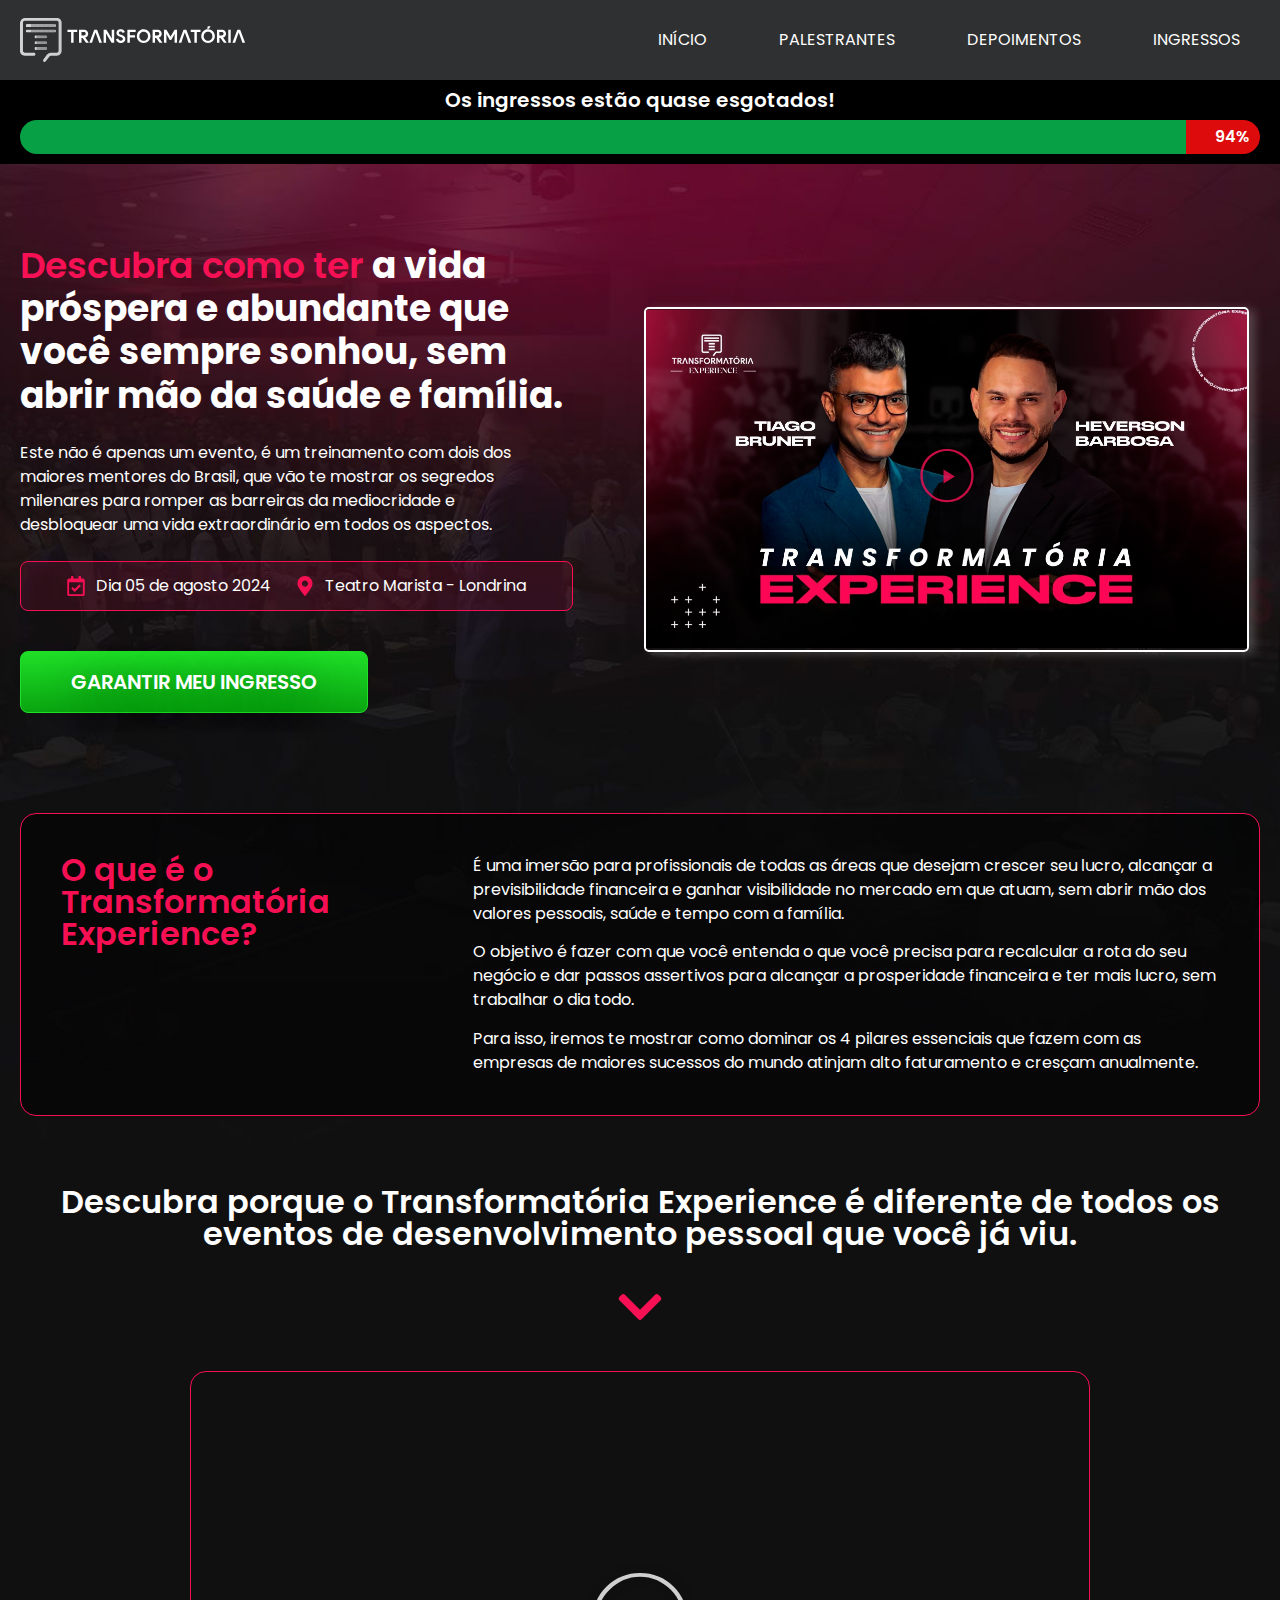
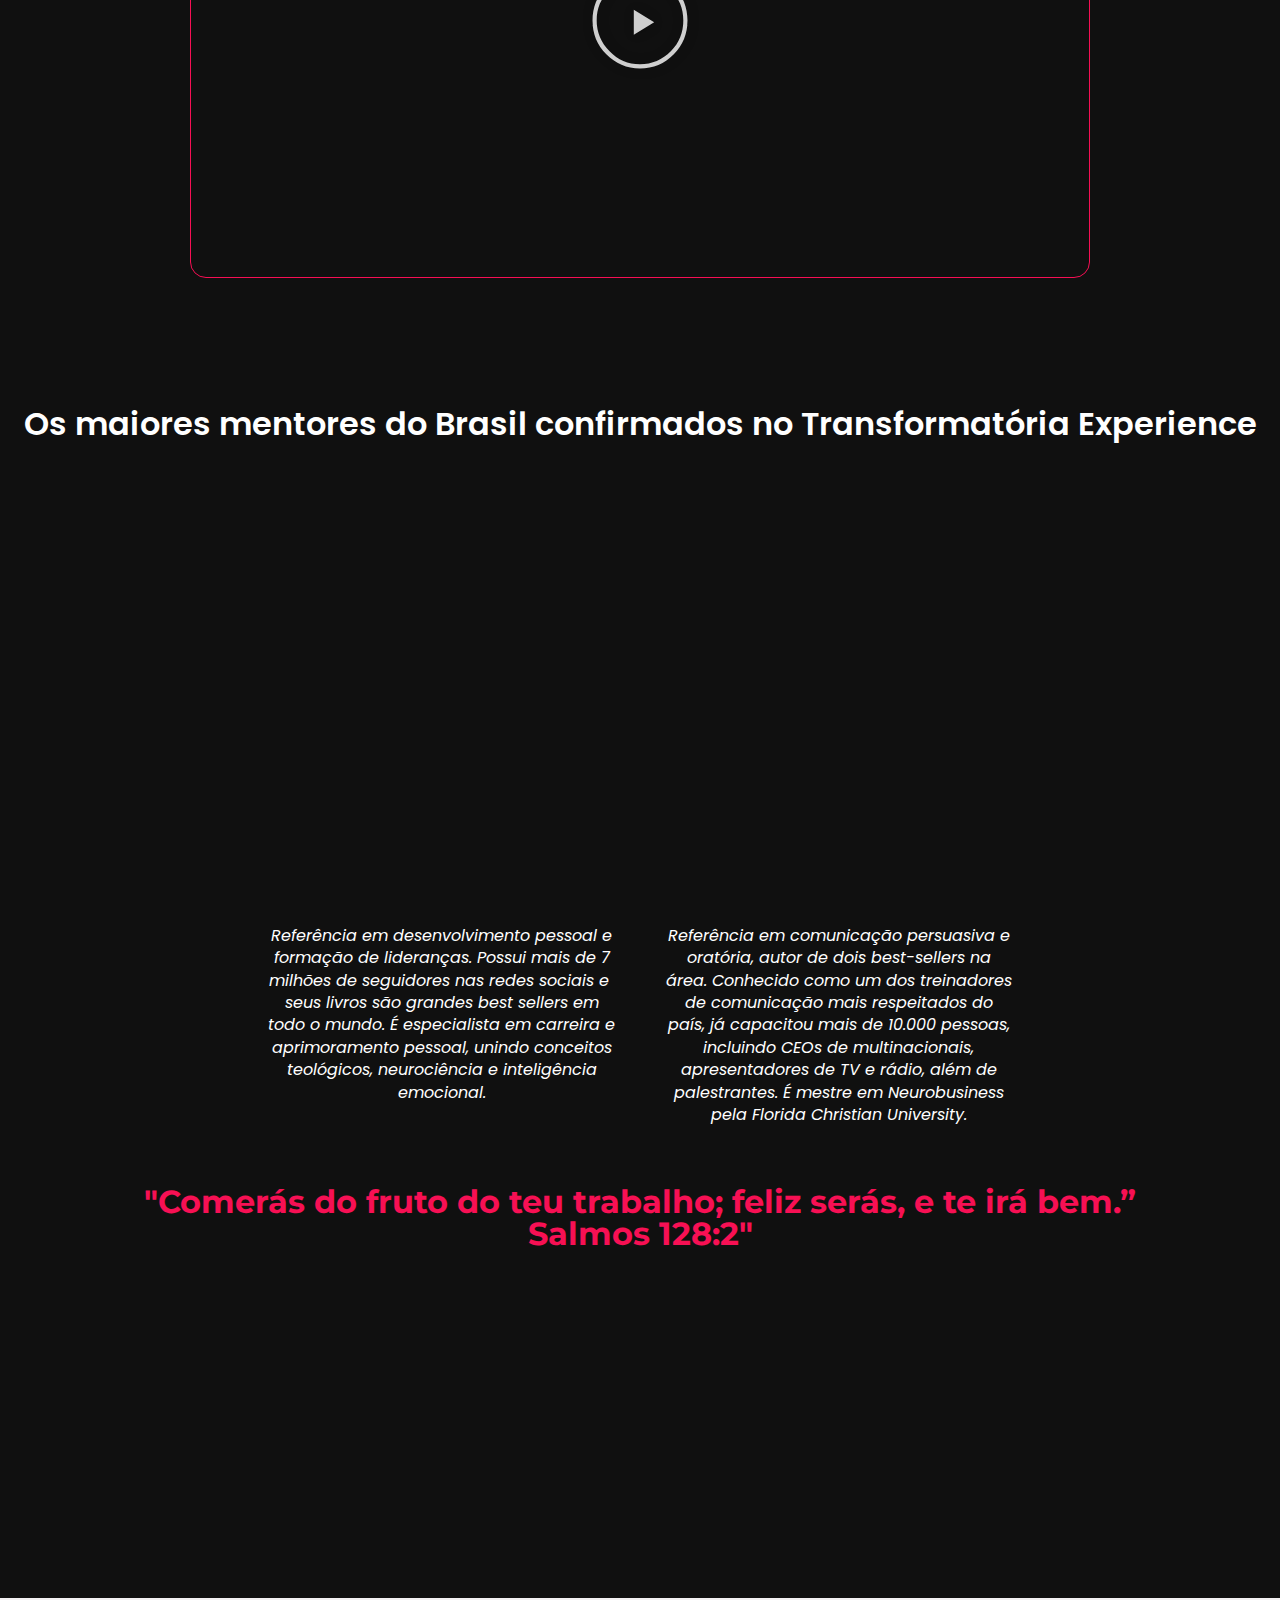
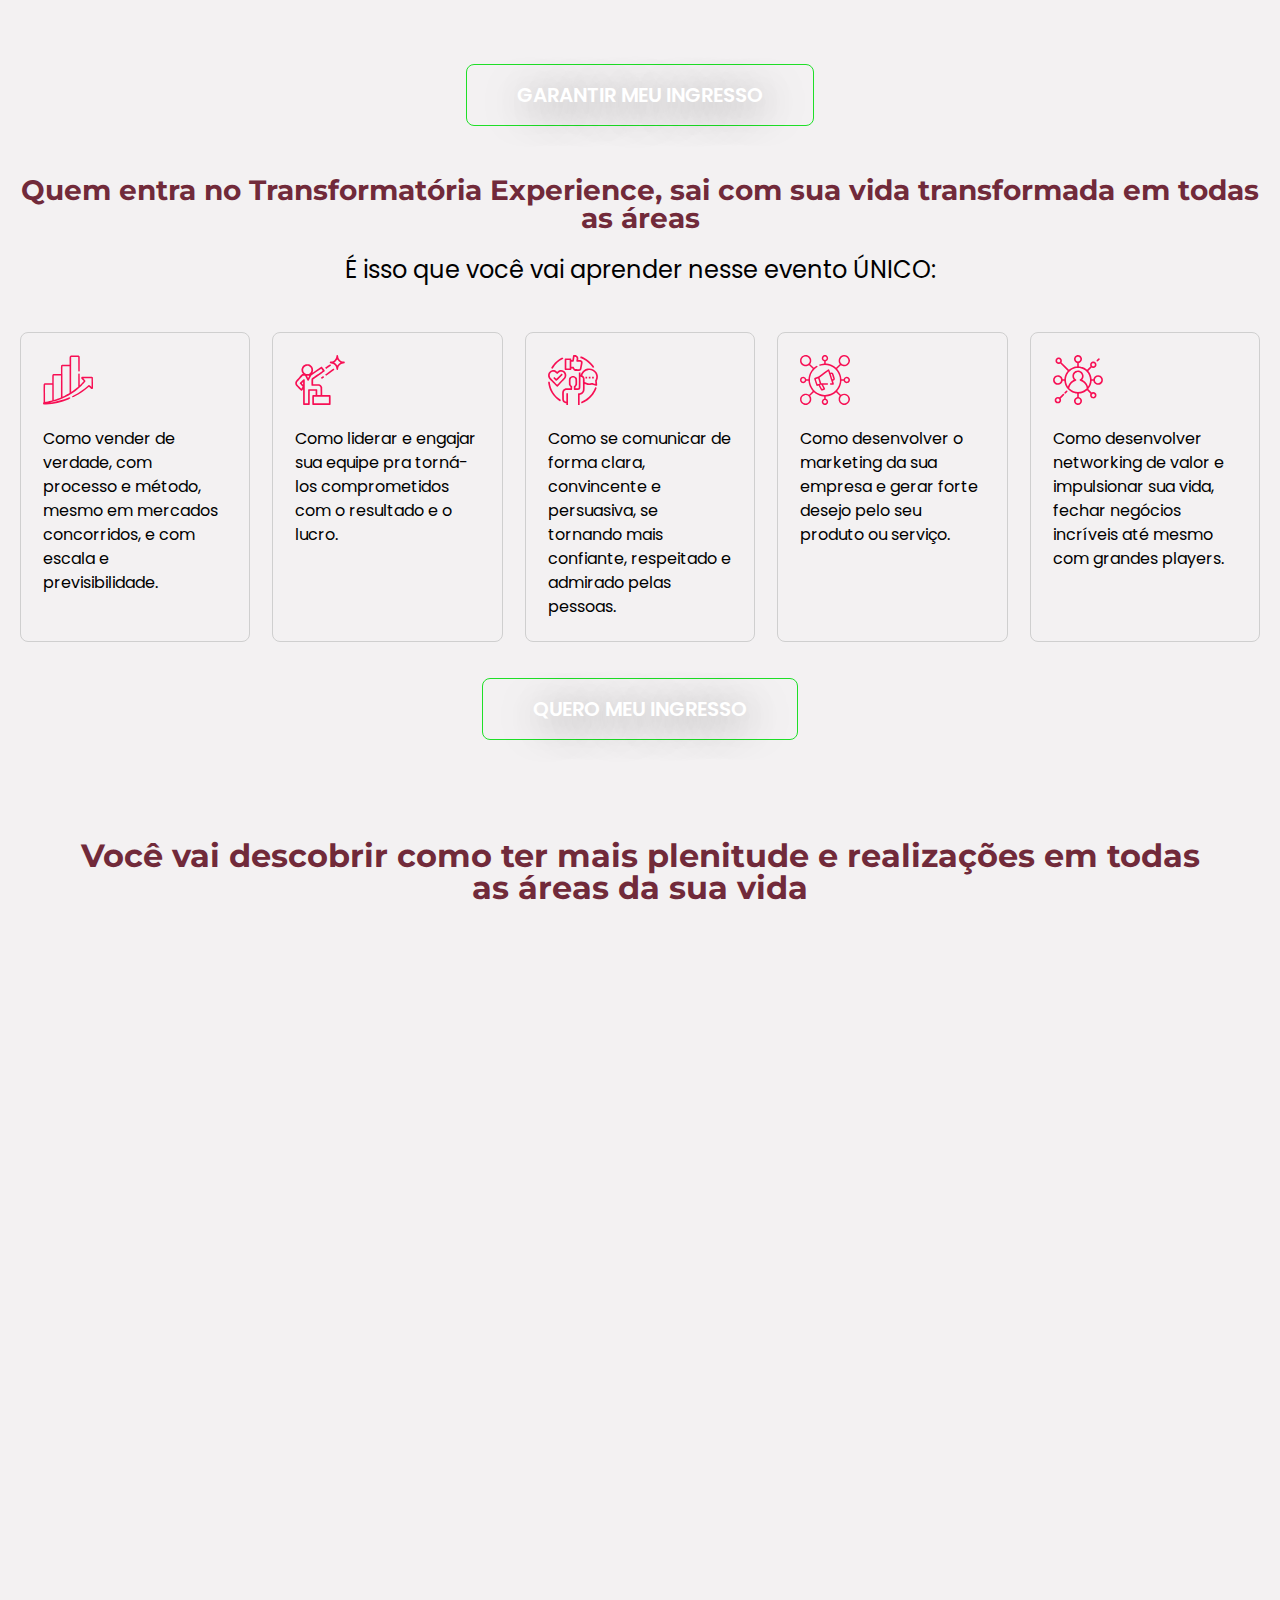
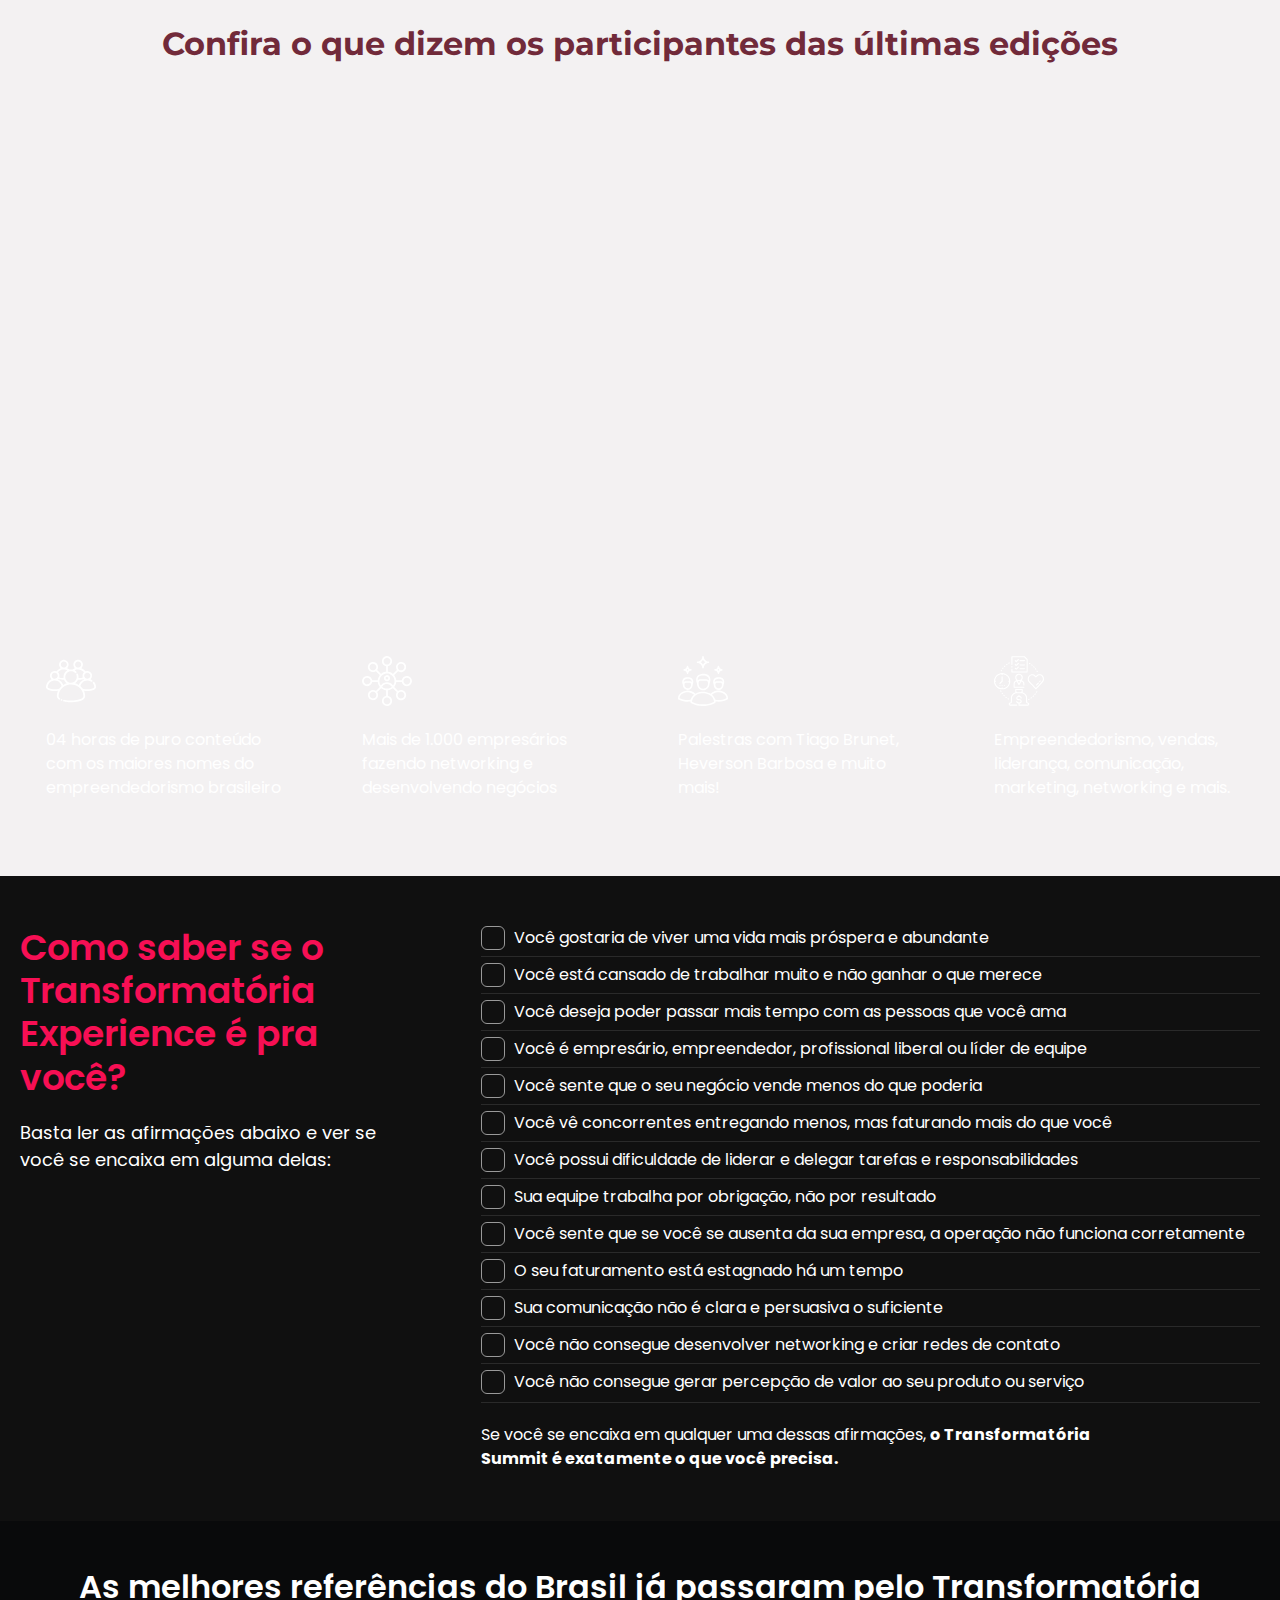
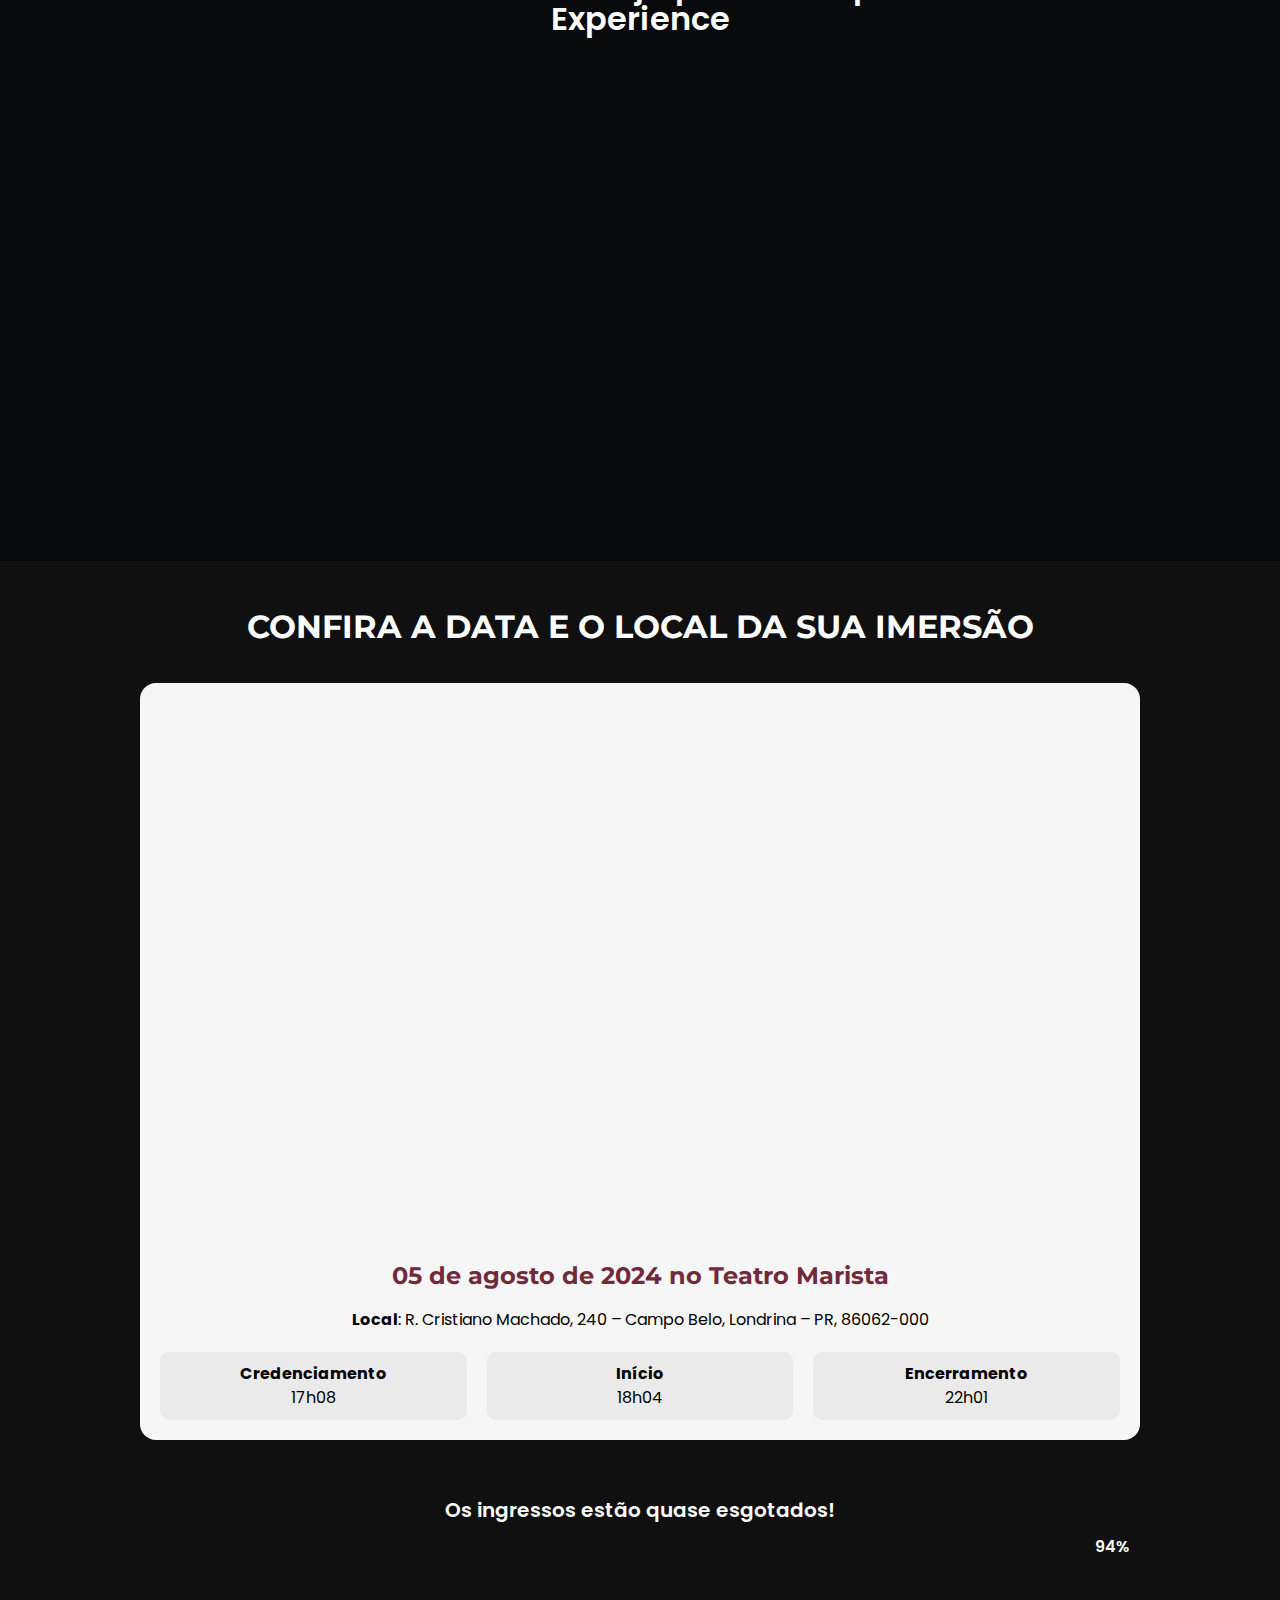
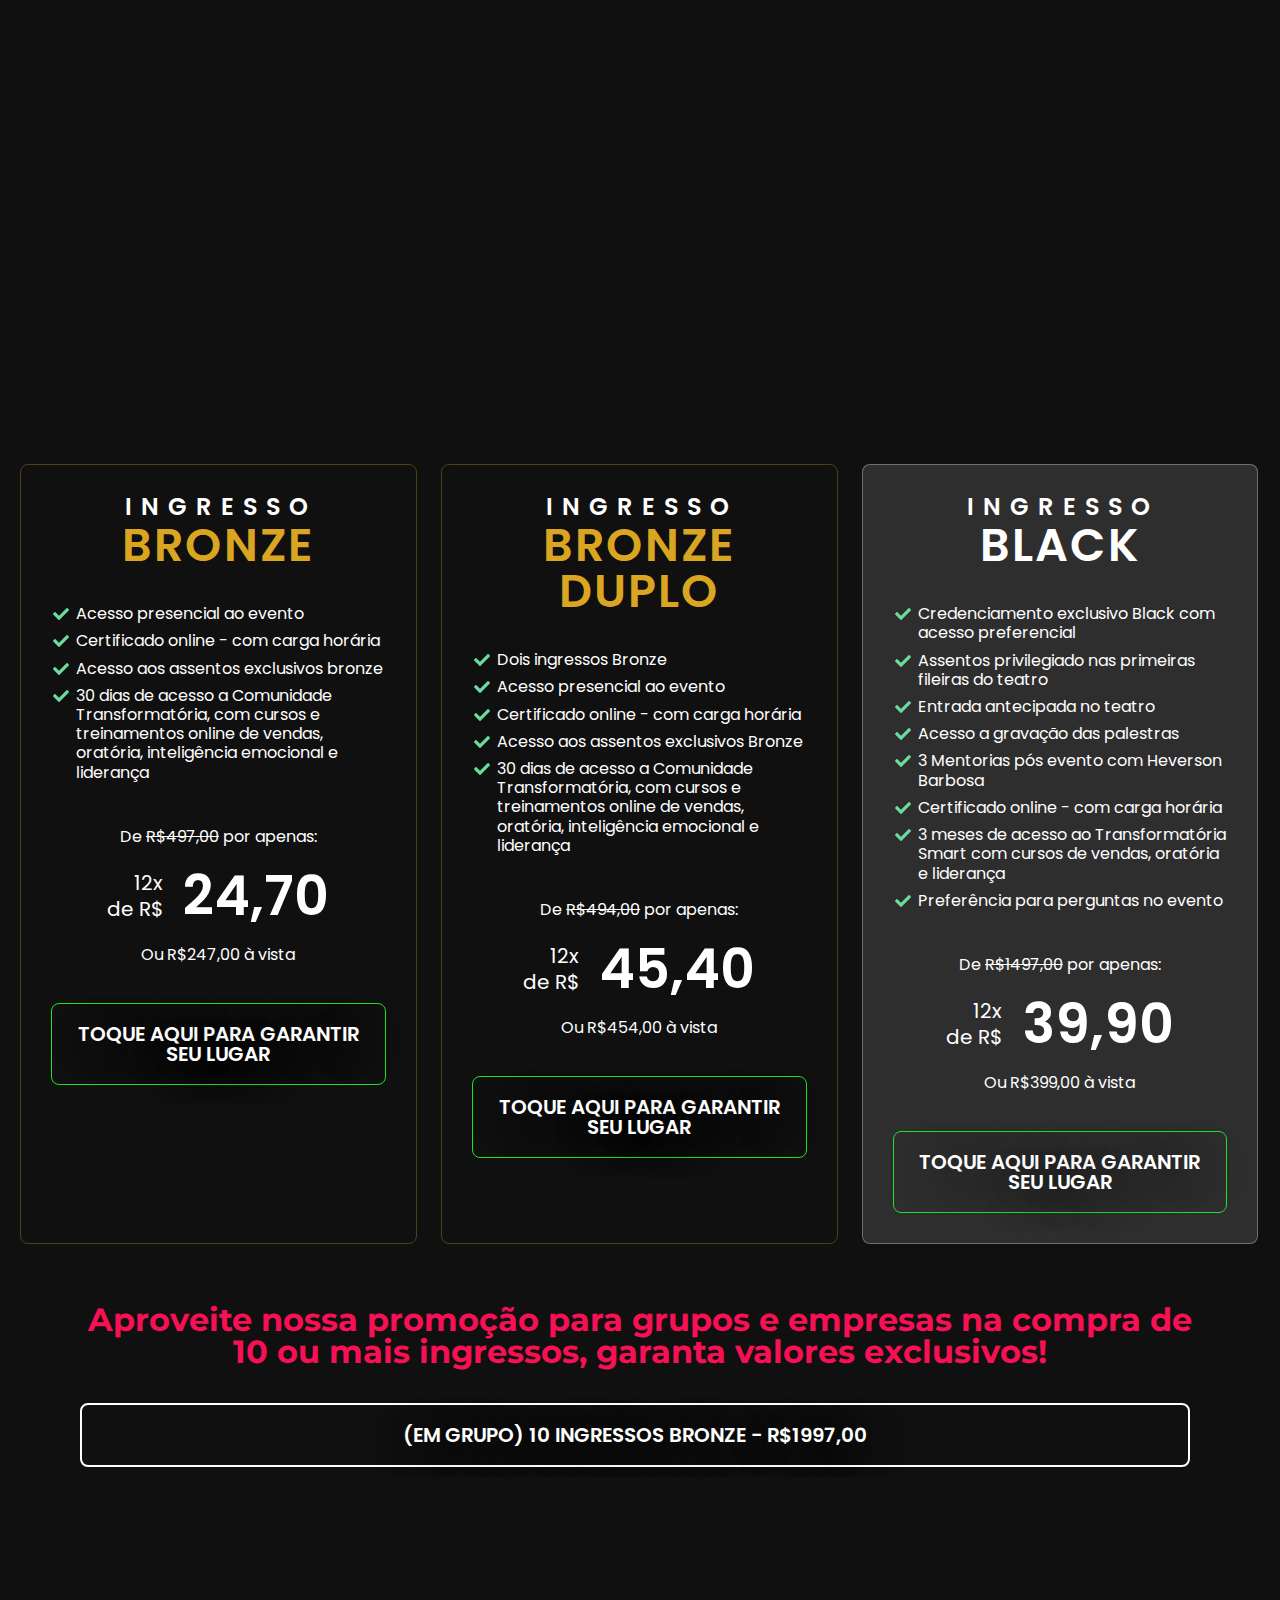
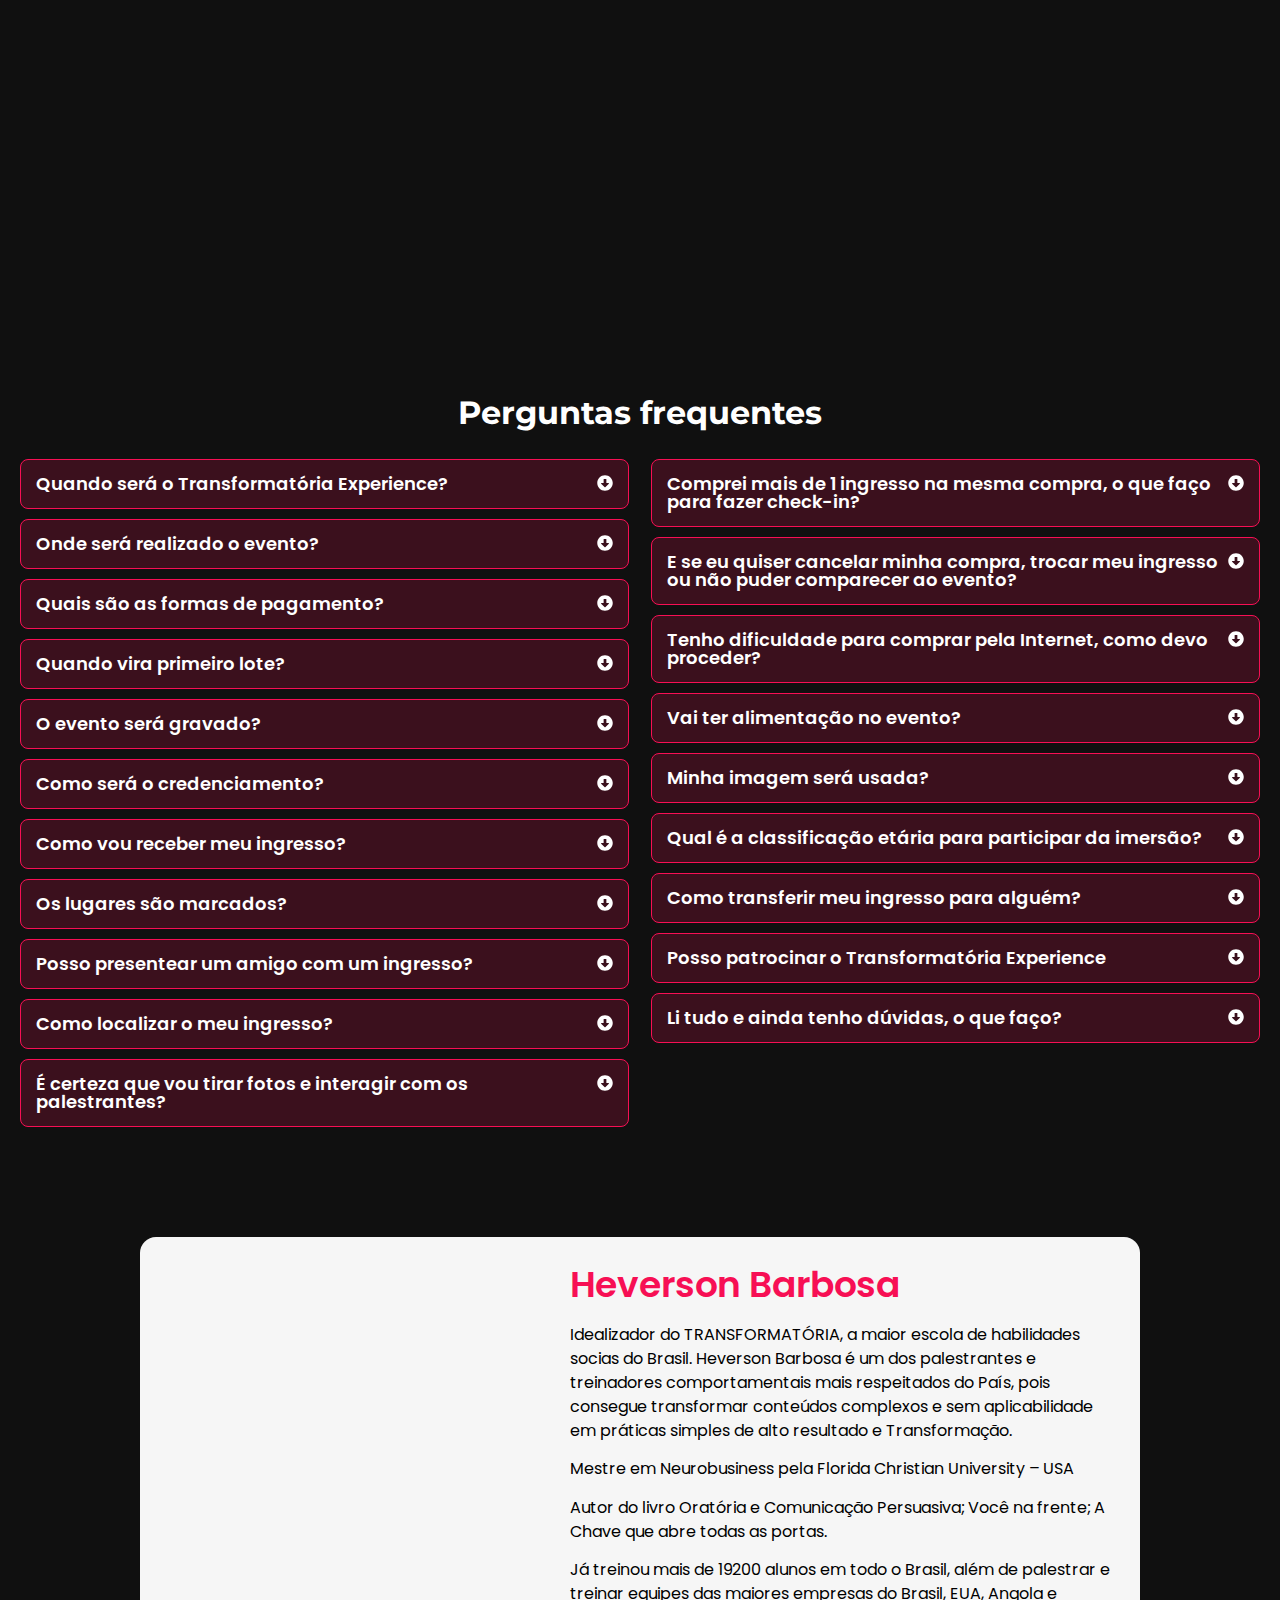
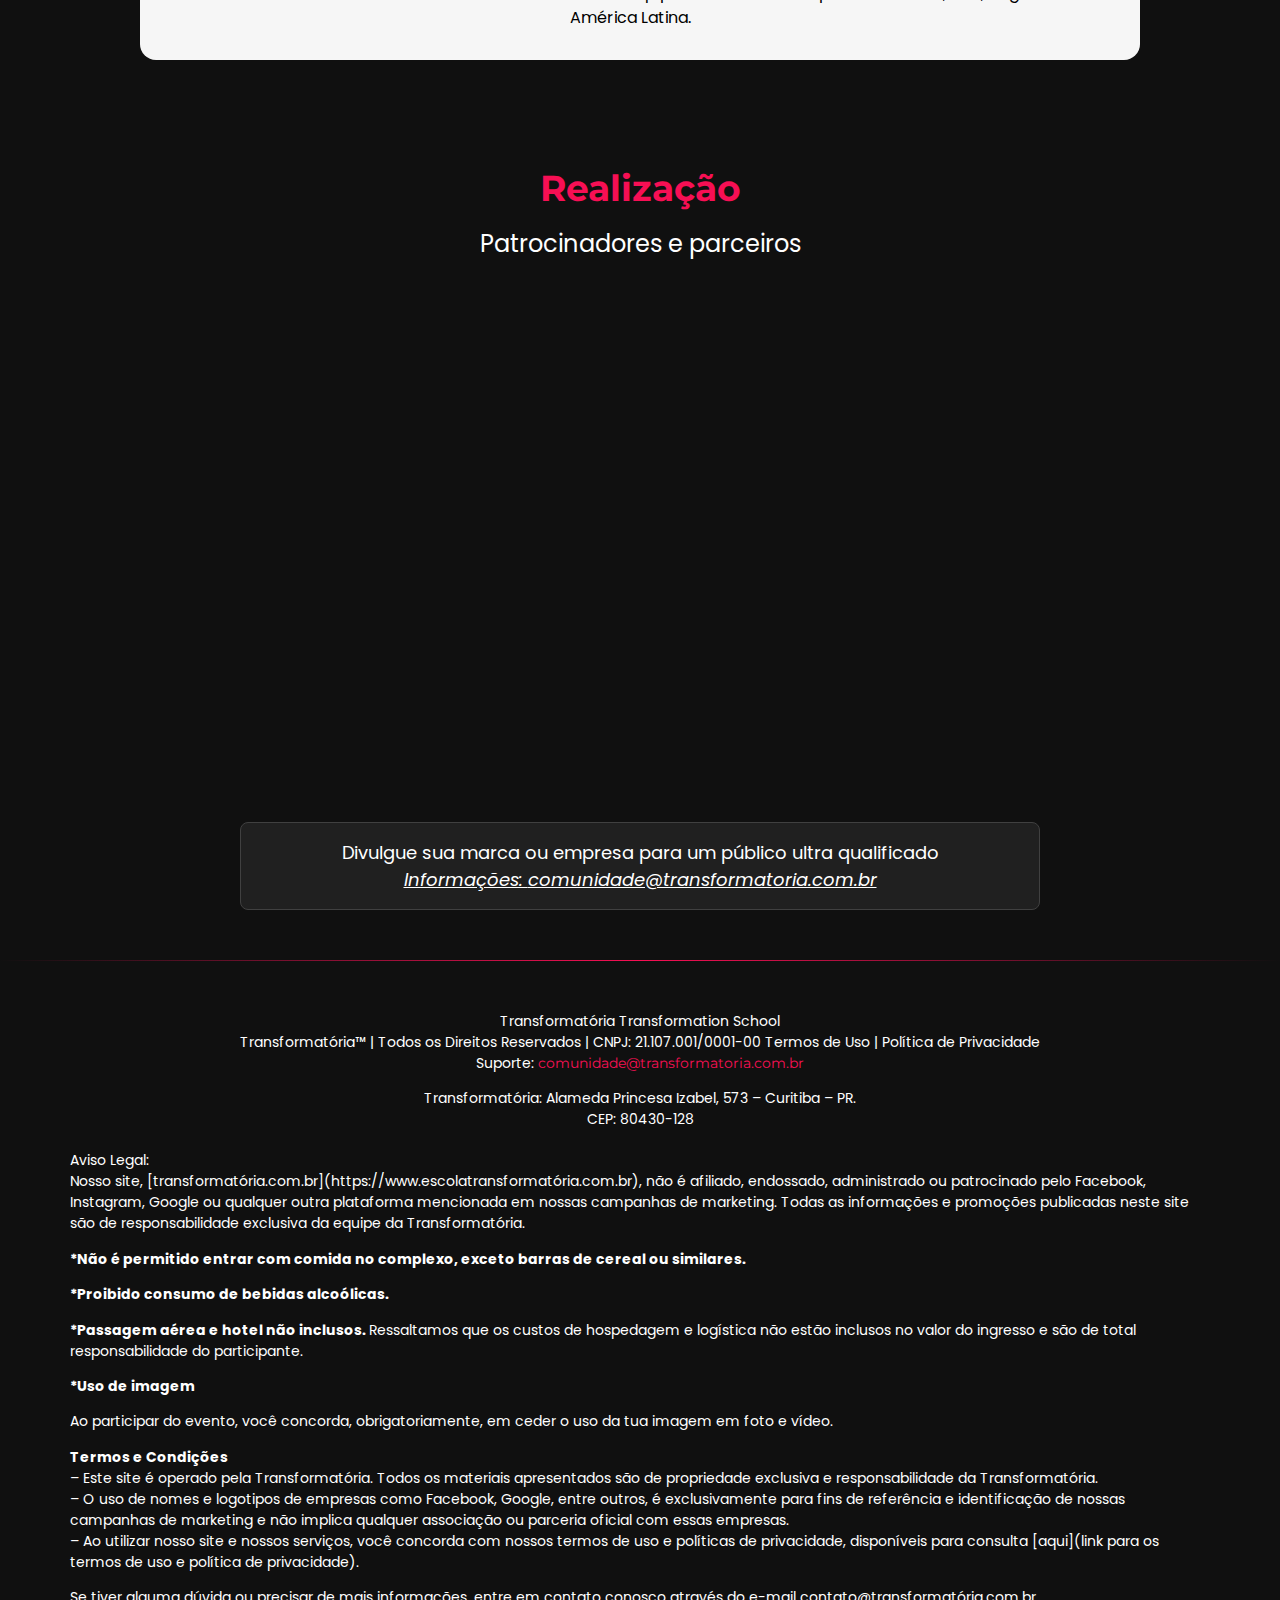
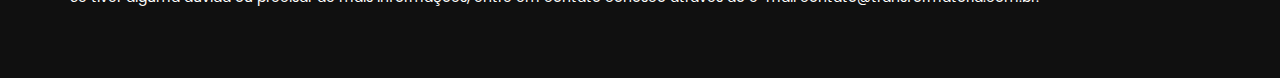
==== commit 9001d476: "V13" ====
--- a/londrina/index.html
+++ b/londrina/index.html
@@ -1,30 +1,30 @@
-<!DOCTYPE html> <html lang="pt-BR"> <head> <meta charset="UTF-8"> <meta name="robots" content="index, follow, max-image-preview:large, max-snippet:-1, max-video-preview:-1" />  <title>Transformatória Experience 05 de Agosto em Londrina</title> <meta name="description" content="O maior evento de network, negócios e desenvolvimento pessoal do Sul do Brasil com os maiores palestrantes do Brasil." /> <link rel="canonical" href="https://transformatoria.com.br/transformatoria-experience-edicao-londrina/" /> <meta property="og:locale" content="pt_BR" /> <meta property="og:type" content="article" /> <meta property="og:title" content="Transformatória Experience 05 de Agosto em Londrina" /> <meta property="og:description" content="O maior evento de network, negócios e desenvolvimento pessoal do Sul do Brasil com os maiores palestrantes do Brasil." /> <meta property="og:url" content="https://transformatoria.com.br/transformatoria-experience-edicao-londrina/" /> <meta property="og:site_name" content="Transformatoria" /> <meta property="article:publisher" content="https://www.facebook.com/transformatoria/" /> <meta property="article:modified_time" content="2024-07-29T19:42:17+00:00" /> <meta property="og:image" content="./images/Tiago-Brunet-e-Heverson-Barbosa-em-Londrina-Transformatoria.jpeg" /> <meta property="og:image:width" content="1600" /> <meta property="og:image:height" content="900" /> <meta property="og:image:type" content="image/jpeg" /> <meta name="twitter:card" content="summary_large_image" /> <meta name="twitter:title" content="Transformatória Experience 05 de Agosto em Londrina" /> <meta name="twitter:description" content="O maior evento de network, negócios e desenvolvimento pessoal do Sul do Brasil com os maiores palestrantes do Brasil." /> <meta name="twitter:image" content="https://transformatoria.com.br/wp-content/uploads/2024/06/Tiago-Brunet-e-Heverson-Barbosa-em-Londrina-Transformatoria.jpeg" /> <meta name="twitter:label1" content="Est. tempo de leitura" /> <meta name="twitter:data1" content="28 minutos" /> <script type="application/ld+json" class="yoast-schema-graph">{"@context":"https://schema.org","@graph":[{"@type":"WebPage","@id":"https://transformatoria.com.br/transformatoria-experience-edicao-londrina/","url":"https://transformatoria.com.br/transformatoria-experience-edicao-londrina/","name":"Transformatória Experience 05 de Agosto em Londrina","isPartOf":{"@id":"https://transformatoria.com.br/#website"},"primaryImageOfPage":{"@id":"https://transformatoria.com.br/transformatoria-experience-edicao-londrina/#primaryimage"},"image":{"@id":"https://transformatoria.com.br/transformatoria-experience-edicao-londrina/#primaryimage"},"thumbnailUrl":"https://transformatoria.com.br/wp-content/uploads/2024/06/Tiago-Brunet-e-Heverson-Barbosa-em-Londrina-Transformatoria.jpeg","datePublished":"2024-07-15T20:50:47+00:00","dateModified":"2024-07-29T19:42:17+00:00","description":"O maior evento de network, negócios e desenvolvimento pessoal do Sul do Brasil com os maiores palestrantes do Brasil.","breadcrumb":{"@id":"https://transformatoria.com.br/transformatoria-experience-edicao-londrina/#breadcrumb"},"inLanguage":"pt-BR","potentialAction":[{"@type":"ReadAction","target":["https://transformatoria.com.br/transformatoria-experience-edicao-londrina/"]}]},{"@type":"ImageObject","inLanguage":"pt-BR","@id":"https://transformatoria.com.br/transformatoria-experience-edicao-londrina/#primaryimage","url":"https://transformatoria.com.br/wp-content/uploads/2024/06/Tiago-Brunet-e-Heverson-Barbosa-em-Londrina-Transformatoria.jpeg","contentUrl":"https://transformatoria.com.br/wp-content/uploads/2024/06/Tiago-Brunet-e-Heverson-Barbosa-em-Londrina-Transformatoria.jpeg","width":1600,"height":900},{"@type":"BreadcrumbList","@id":"https://transformatoria.com.br/transformatoria-experience-edicao-londrina/#breadcrumb","itemListElement":[{"@type":"ListItem","position":1,"name":"Início","item":"https://transformatoria.com.br/"},{"@type":"ListItem","position":2,"name":"Transformatória Experience Edição Londrina"}]},{"@type":"WebSite","@id":"https://transformatoria.com.br/#website","url":"https://transformatoria.com.br/","name":"Transformatoria Summit","description":"Escola de Transformação","publisher":{"@id":"https://transformatoria.com.br/#organization"},"alternateName":"TS","potentialAction":[{"@type":"SearchAction","target":{"@type":"EntryPoint","urlTemplate":"https://transformatoria.com.br/?s={search_term_string}"},"query-input":"required name=search_term_string"}],"inLanguage":"pt-BR"},{"@type":"Organization","@id":"https://transformatoria.com.br/#organization","name":"Transformatoria","url":"https://transformatoria.com.br/","logo":{"@type":"ImageObject","inLanguage":"pt-BR","@id":"https://transformatoria.com.br/#/schema/logo/image/","url":"https://transformatoria.com.br/wp-content/uploads/2021/06/logo-tcs-favicon-copy-1.png","contentUrl":"https://transformatoria.com.br/wp-content/uploads/2021/06/logo-tcs-favicon-copy-1.png","width":512,"height":550,"caption":"Transformatoria"},"image":{"@id":"https://transformatoria.com.br/#/schema/logo/image/"},"sameAs":["https://www.facebook.com/transformatoria/","https://www.instagram.com/transformatoria/","https://www.linkedin.com/showcase/9206955/admin/feed/posts/"]}]}</script>  <script type="application/javascript" id="pys-version-script">console.log('PixelYourSite Free version 9.7.0.1');</script> <link rel="dns-prefetch" href="//www.googletagmanager.com" /> <script>
+<!DOCTYPE html> <html lang="pt-BR"> <head> <meta charset="UTF-8"> <meta name="robots" content="index, follow, max-image-preview:large, max-snippet:-1, max-video-preview:-1" />  <title>Transformatória Experience 05 de Agosto em Londrina</title> <meta name="description" content="O maior evento de network, negócios e desenvolvimento pessoal do Sul do Brasil com os maiores palestrantes do Brasil." /> <link rel="canonical" href="https://transformatoria.com.br/transformatoria-experience-em-londrina/" /> <meta property="og:locale" content="pt_BR" /> <meta property="og:type" content="article" /> <meta property="og:title" content="Transformatória Experience 05 de Agosto em Londrina" /> <meta property="og:description" content="O maior evento de network, negócios e desenvolvimento pessoal do Sul do Brasil com os maiores palestrantes do Brasil." /> <meta property="og:url" content="https://transformatoria.com.br/transformatoria-experience-em-londrina/" /> <meta property="og:site_name" content="Transformatoria" /> <meta property="article:publisher" content="https://www.facebook.com/transformatoria/" /> <meta property="article:modified_time" content="2024-07-31T17:19:58+00:00" /> <meta property="og:image" content="./images/Tiago-Brunet-e-Heverson-Barbosa-em-Londrina-Transformatoria.jpeg" /> <meta property="og:image:width" content="1600" /> <meta property="og:image:height" content="900" /> <meta property="og:image:type" content="image/jpeg" /> <meta name="twitter:card" content="summary_large_image" /> <meta name="twitter:title" content="Transformatória Experience 05 de Agosto em Londrina" /> <meta name="twitter:description" content="O maior evento de network, negócios e desenvolvimento pessoal do Sul do Brasil com os maiores palestrantes do Brasil." /> <meta name="twitter:image" content="https://transformatoria.com.br/wp-content/uploads/2024/06/Tiago-Brunet-e-Heverson-Barbosa-em-Londrina-Transformatoria.jpeg" /> <meta name="twitter:label1" content="Est. tempo de leitura" /> <meta name="twitter:data1" content="31 minutos" /> <script type="application/ld+json" class="yoast-schema-graph">{"@context":"https://schema.org","@graph":[{"@type":"WebPage","@id":"https://transformatoria.com.br/transformatoria-experience-em-londrina/","url":"https://transformatoria.com.br/transformatoria-experience-em-londrina/","name":"Transformatória Experience 05 de Agosto em Londrina","isPartOf":{"@id":"https://transformatoria.com.br/#website"},"primaryImageOfPage":{"@id":"https://transformatoria.com.br/transformatoria-experience-em-londrina/#primaryimage"},"image":{"@id":"https://transformatoria.com.br/transformatoria-experience-em-londrina/#primaryimage"},"thumbnailUrl":"https://transformatoria.com.br/wp-content/uploads/2024/06/Tiago-Brunet-e-Heverson-Barbosa-em-Londrina-Transformatoria.jpeg","datePublished":"2024-06-17T20:05:42+00:00","dateModified":"2024-07-31T17:19:58+00:00","description":"O maior evento de network, negócios e desenvolvimento pessoal do Sul do Brasil com os maiores palestrantes do Brasil.","breadcrumb":{"@id":"https://transformatoria.com.br/transformatoria-experience-em-londrina/#breadcrumb"},"inLanguage":"pt-BR","potentialAction":[{"@type":"ReadAction","target":["https://transformatoria.com.br/transformatoria-experience-em-londrina/"]}]},{"@type":"ImageObject","inLanguage":"pt-BR","@id":"https://transformatoria.com.br/transformatoria-experience-em-londrina/#primaryimage","url":"https://transformatoria.com.br/wp-content/uploads/2024/06/Tiago-Brunet-e-Heverson-Barbosa-em-Londrina-Transformatoria.jpeg","contentUrl":"https://transformatoria.com.br/wp-content/uploads/2024/06/Tiago-Brunet-e-Heverson-Barbosa-em-Londrina-Transformatoria.jpeg","width":1600,"height":900},{"@type":"BreadcrumbList","@id":"https://transformatoria.com.br/transformatoria-experience-em-londrina/#breadcrumb","itemListElement":[{"@type":"ListItem","position":1,"name":"Início","item":"https://transformatoria.com.br/"},{"@type":"ListItem","position":2,"name":"Transformatória Experience em Londrina"}]},{"@type":"WebSite","@id":"https://transformatoria.com.br/#website","url":"https://transformatoria.com.br/","name":"Transformatoria Summit","description":"Escola de Transformação","publisher":{"@id":"https://transformatoria.com.br/#organization"},"alternateName":"TS","potentialAction":[{"@type":"SearchAction","target":{"@type":"EntryPoint","urlTemplate":"https://transformatoria.com.br/?s={search_term_string}"},"query-input":"required name=search_term_string"}],"inLanguage":"pt-BR"},{"@type":"Organization","@id":"https://transformatoria.com.br/#organization","name":"Transformatoria","url":"https://transformatoria.com.br/","logo":{"@type":"ImageObject","inLanguage":"pt-BR","@id":"https://transformatoria.com.br/#/schema/logo/image/","url":"https://transformatoria.com.br/wp-content/uploads/2021/06/logo-tcs-favicon-copy-1.png","contentUrl":"https://transformatoria.com.br/wp-content/uploads/2021/06/logo-tcs-favicon-copy-1.png","width":512,"height":550,"caption":"Transformatoria"},"image":{"@id":"https://transformatoria.com.br/#/schema/logo/image/"},"sameAs":["https://www.facebook.com/transformatoria/","https://www.instagram.com/transformatoria/","https://www.linkedin.com/showcase/9206955/admin/feed/posts/"]}]}</script>  <script type="application/javascript" id="pys-version-script">console.log('PixelYourSite Free version 9.7.1');</script> <link rel="dns-prefetch" href="//www.googletagmanager.com" /> <script>
 window._wpemojiSettings = {"baseUrl":"https:\/\/s.w.org\/images\/core\/emoji\/15.0.3\/72x72\/","ext":".png","svgUrl":"https:\/\/s.w.org\/images\/core\/emoji\/15.0.3\/svg\/","svgExt":".svg","source":{"concatemoji":"https:\/\/transformatoria.com.br\/wp-includes\/js\/wp-emoji-release.min.js?ver=6.6"}};
 /*! This file is auto-generated */
 !function(i,n){var o,s,e;function c(e){try{var t={supportTests:e,timestamp:(new Date).valueOf()};sessionStorage.setItem(o,JSON.stringify(t))}catch(e){}}function p(e,t,n){e.clearRect(0,0,e.canvas.width,e.canvas.height),e.fillText(t,0,0);var t=new Uint32Array(e.getImageData(0,0,e.canvas.width,e.canvas.height).data),r=(e.clearRect(0,0,e.canvas.width,e.canvas.height),e.fillText(n,0,0),new Uint32Array(e.getImageData(0,0,e.canvas.width,e.canvas.height).data));return t.every(function(e,t){return e===r[t]})}function u(e,t,n){switch(t){case"flag":return n(e,"\ud83c\udff3\ufe0f\u200d\u26a7\ufe0f","\ud83c\udff3\ufe0f\u200b\u26a7\ufe0f")?!1:!n(e,"\ud83c\uddfa\ud83c\uddf3","\ud83c\uddfa\u200b\ud83c\uddf3")&&!n(e,"\ud83c\udff4\udb40\udc67\udb40\udc62\udb40\udc65\udb40\udc6e\udb40\udc67\udb40\udc7f","\ud83c\udff4\u200b\udb40\udc67\u200b\udb40\udc62\u200b\udb40\udc65\u200b\udb40\udc6e\u200b\udb40\udc67\u200b\udb40\udc7f");case"emoji":return!n(e,"\ud83d\udc26\u200d\u2b1b","\ud83d\udc26\u200b\u2b1b")}return!1}function f(e,t,n){var r="undefined"!=typeof WorkerGlobalScope&&self instanceof WorkerGlobalScope?new OffscreenCanvas(300,150):i.createElement("canvas"),a=r.getContext("2d",{willReadFrequently:!0}),o=(a.textBaseline="top",a.font="600 32px Arial",{});return e.forEach(function(e){o[e]=t(a,e,n)}),o}function t(e){var t=i.createElement("script");t.src=e,t.defer=!0,i.head.appendChild(t)}"undefined"!=typeof Promise&&(o="wpEmojiSettingsSupports",s=["flag","emoji"],n.supports={everything:!0,everythingExceptFlag:!0},e=new Promise(function(e){i.addEventListener("DOMContentLoaded",e,{once:!0})}),new Promise(function(t){var n=function(){try{var e=JSON.parse(sessionStorage.getItem(o));if("object"==typeof e&&"number"==typeof e.timestamp&&(new Date).valueOf()<e.timestamp+604800&&"object"==typeof e.supportTests)return e.supportTests}catch(e){}return null}();if(!n){if("undefined"!=typeof Worker&&"undefined"!=typeof OffscreenCanvas&&"undefined"!=typeof URL&&URL.createObjectURL&&"undefined"!=typeof Blob)try{var e="postMessage("+f.toString()+"("+[JSON.stringify(s),u.toString(),p.toString()].join(",")+"));",r=new Blob([e],{type:"text/javascript"}),a=new Worker(URL.createObjectURL(r),{name:"wpTestEmojiSupports"});return void(a.onmessage=function(e){c(n=e.data),a.terminate(),t(n)})}catch(e){}c(n=f(s,u,p))}t(n)}).then(function(e){for(var t in e)n.supports[t]=e[t],n.supports.everything=n.supports.everything&&n.supports[t],"flag"!==t&&(n.supports.everythingExceptFlag=n.supports.everythingExceptFlag&&n.supports[t]);n.supports.everythingExceptFlag=n.supports.everythingExceptFlag&&!n.supports.flag,n.DOMReady=!1,n.readyCallback=function(){n.DOMReady=!0}}).then(function(){return e}).then(function(){var e;n.supports.everything||(n.readyCallback(),(e=n.source||{}).concatemoji?t(e.concatemoji):e.wpemoji&&e.twemoji&&(t(e.twemoji),t(e.wpemoji)))}))}((window,document),window._wpemojiSettings);
-</script> <link rel="stylesheet" id="premium-addons-css" href="./css/premium-addons-for-elementor-assets-frontend-min-css-premium-addons.min.css" media="all" /> <style id="wp-emoji-styles-inline-css">  	img.wp-smiley, img.emoji { 		display: inline !important; 		border: none !important; 		box-shadow: none !important; 		height: 1em !important; 		width: 1em !important; 		margin: 0 0.07em !important; 		vertical-align: -0.1em !important; 		background: none !important; 		padding: 0 !important; 	} </style> <style id="joinchat-button-style-inline-css"> .wp-block-joinchat-button{border:none!important;text-align:center}.wp-block-joinchat-button figure{display:table;margin:0 auto;padding:0}.wp-block-joinchat-button figcaption{font:normal normal 400 .6em/2em var(--wp--preset--font-family--system-font,sans-serif);margin:0;padding:0}.wp-block-joinchat-button .joinchat-button__qr{background-color:#fff;border:6px solid #25d366;border-radius:30px;box-sizing:content-box;display:block;height:200px;margin:auto;overflow:hidden;padding:10px;width:200px}.wp-block-joinchat-button .joinchat-button__qr canvas,.wp-block-joinchat-button .joinchat-button__qr img{display:block;margin:auto}.wp-block-joinchat-button .joinchat-button__link{align-items:center;background-color:#25d366;border:6px solid #25d366;border-radius:30px;display:inline-flex;flex-flow:row nowrap;justify-content:center;line-height:1.25em;margin:0 auto;text-decoration:none}.wp-block-joinchat-button .joinchat-button__link:before{background:transparent var(--joinchat-ico) no-repeat center;background-size:100%;content:"";display:block;height:1.5em;margin:-.75em .75em -.75em 0;width:1.5em}.wp-block-joinchat-button figure+.joinchat-button__link{margin-top:10px}@media (orientation:landscape)and (min-height:481px),(orientation:portrait)and (min-width:481px){.wp-block-joinchat-button.joinchat-button--qr-only figure+.joinchat-button__link{display:none}}@media (max-width:480px),(orientation:landscape)and (max-height:480px){.wp-block-joinchat-button figure{display:none}}  </style> <style id="classic-theme-styles-inline-css"> /*! This file is auto-generated */ .wp-block-button__link{color:#fff;background-color:#32373c;border-radius:9999px;box-shadow:none;text-decoration:none;padding:calc(.667em + 2px) calc(1.333em + 2px);font-size:1.125em}.wp-block-file__button{background:#32373c;color:#fff;text-decoration:none} </style> <style id="global-styles-inline-css"> :root{--wp--preset--aspect-ratio--square: 1;--wp--preset--aspect-ratio--4-3: 4/3;--wp--preset--aspect-ratio--3-4: 3/4;--wp--preset--aspect-ratio--3-2: 3/2;--wp--preset--aspect-ratio--2-3: 2/3;--wp--preset--aspect-ratio--16-9: 16/9;--wp--preset--aspect-ratio--9-16: 9/16;--wp--preset--color--black: #000000;--wp--preset--color--cyan-bluish-gray: #abb8c3;--wp--preset--color--white: #ffffff;--wp--preset--color--pale-pink: #f78da7;--wp--preset--color--vivid-red: #cf2e2e;--wp--preset--color--luminous-vivid-orange: #ff6900;--wp--preset--color--luminous-vivid-amber: #fcb900;--wp--preset--color--light-green-cyan: #7bdcb5;--wp--preset--color--vivid-green-cyan: #00d084;--wp--preset--color--pale-cyan-blue: #8ed1fc;--wp--preset--color--vivid-cyan-blue: #0693e3;--wp--preset--color--vivid-purple: #9b51e0;--wp--preset--gradient--vivid-cyan-blue-to-vivid-purple: linear-gradient(135deg,rgba(6,147,227,1) 0%,rgb(155,81,224) 100%);--wp--preset--gradient--light-green-cyan-to-vivid-green-cyan: linear-gradient(135deg,rgb(122,220,180) 0%,rgb(0,208,130) 100%);--wp--preset--gradient--luminous-vivid-amber-to-luminous-vivid-orange: linear-gradient(135deg,rgba(252,185,0,1) 0%,rgba(255,105,0,1) 100%);--wp--preset--gradient--luminous-vivid-orange-to-vivid-red: linear-gradient(135deg,rgba(255,105,0,1) 0%,rgb(207,46,46) 100%);--wp--preset--gradient--very-light-gray-to-cyan-bluish-gray: linear-gradient(135deg,rgb(238,238,238) 0%,rgb(169,184,195) 100%);--wp--preset--gradient--cool-to-warm-spectrum: linear-gradient(135deg,rgb(74,234,220) 0%,rgb(151,120,209) 20%,rgb(207,42,186) 40%,rgb(238,44,130) 60%,rgb(251,105,98) 80%,rgb(254,248,76) 100%);--wp--preset--gradient--blush-light-purple: linear-gradient(135deg,rgb(255,206,236) 0%,rgb(152,150,240) 100%);--wp--preset--gradient--blush-bordeaux: linear-gradient(135deg,rgb(254,205,165) 0%,rgb(254,45,45) 50%,rgb(107,0,62) 100%);--wp--preset--gradient--luminous-dusk: linear-gradient(135deg,rgb(255,203,112) 0%,rgb(199,81,192) 50%,rgb(65,88,208) 100%);--wp--preset--gradient--pale-ocean: linear-gradient(135deg,rgb(255,245,203) 0%,rgb(182,227,212) 50%,rgb(51,167,181) 100%);--wp--preset--gradient--electric-grass: linear-gradient(135deg,rgb(202,248,128) 0%,rgb(113,206,126) 100%);--wp--preset--gradient--midnight: linear-gradient(135deg,rgb(2,3,129) 0%,rgb(40,116,252) 100%);--wp--preset--font-size--small: 13px;--wp--preset--font-size--medium: 20px;--wp--preset--font-size--large: 36px;--wp--preset--font-size--x-large: 42px;--wp--preset--spacing--20: 0.44rem;--wp--preset--spacing--30: 0.67rem;--wp--preset--spacing--40: 1rem;--wp--preset--spacing--50: 1.5rem;--wp--preset--spacing--60: 2.25rem;--wp--preset--spacing--70: 3.38rem;--wp--preset--spacing--80: 5.06rem;--wp--preset--shadow--natural: 6px 6px 9px rgba(0, 0, 0, 0.2);--wp--preset--shadow--deep: 12px 12px 50px rgba(0, 0, 0, 0.4);--wp--preset--shadow--sharp: 6px 6px 0px rgba(0, 0, 0, 0.2);--wp--preset--shadow--outlined: 6px 6px 0px -3px rgba(255, 255, 255, 1), 6px 6px rgba(0, 0, 0, 1);--wp--preset--shadow--crisp: 6px 6px 0px rgba(0, 0, 0, 1);}:where(.is-layout-flex){gap: 0.5em;}:where(.is-layout-grid){gap: 0.5em;}body .is-layout-flex{display: flex;}.is-layout-flex{flex-wrap: wrap;align-items: center;}.is-layout-flex > :is(*, div){margin: 0;}body .is-layout-grid{display: grid;}.is-layout-grid > :is(*, div){margin: 0;}:where(.wp-block-columns.is-layout-flex){gap: 2em;}:where(.wp-block-columns.is-layout-grid){gap: 2em;}:where(.wp-block-post-template.is-layout-flex){gap: 1.25em;}:where(.wp-block-post-template.is-layout-grid){gap: 1.25em;}.has-black-color{color: var(--wp--preset--color--black) !important;}.has-cyan-bluish-gray-color{color: var(--wp--preset--color--cyan-bluish-gray) !important;}.has-white-color{color: var(--wp--preset--color--white) !important;}.has-pale-pink-color{color: var(--wp--preset--color--pale-pink) !important;}.has-vivid-red-color{color: var(--wp--preset--color--vivid-red) !important;}.has-luminous-vivid-orange-color{color: var(--wp--preset--color--luminous-vivid-orange) !important;}.has-luminous-vivid-amber-color{color: var(--wp--preset--color--luminous-vivid-amber) !important;}.has-light-green-cyan-color{color: var(--wp--preset--color--light-green-cyan) !important;}.has-vivid-green-cyan-color{color: var(--wp--preset--color--vivid-green-cyan) !important;}.has-pale-cyan-blue-color{color: var(--wp--preset--color--pale-cyan-blue) !important;}.has-vivid-cyan-blue-color{color: var(--wp--preset--color--vivid-cyan-blue) !important;}.has-vivid-purple-color{color: var(--wp--preset--color--vivid-purple) !important;}.has-black-background-color{background-color: var(--wp--preset--color--black) !important;}.has-cyan-bluish-gray-background-color{background-color: var(--wp--preset--color--cyan-bluish-gray) !important;}.has-white-background-color{background-color: var(--wp--preset--color--white) !important;}.has-pale-pink-background-color{background-color: var(--wp--preset--color--pale-pink) !important;}.has-vivid-red-background-color{background-color: var(--wp--preset--color--vivid-red) !important;}.has-luminous-vivid-orange-background-color{background-color: var(--wp--preset--color--luminous-vivid-orange) !important;}.has-luminous-vivid-amber-background-color{background-color: var(--wp--preset--color--luminous-vivid-amber) !important;}.has-light-green-cyan-background-color{background-color: var(--wp--preset--color--light-green-cyan) !important;}.has-vivid-green-cyan-background-color{background-color: var(--wp--preset--color--vivid-green-cyan) !important;}.has-pale-cyan-blue-background-color{background-color: var(--wp--preset--color--pale-cyan-blue) !important;}.has-vivid-cyan-blue-background-color{background-color: var(--wp--preset--color--vivid-cyan-blue) !important;}.has-vivid-purple-background-color{background-color: var(--wp--preset--color--vivid-purple) !important;}.has-black-border-color{border-color: var(--wp--preset--color--black) !important;}.has-cyan-bluish-gray-border-color{border-color: var(--wp--preset--color--cyan-bluish-gray) !important;}.has-white-border-color{border-color: var(--wp--preset--color--white) !important;}.has-pale-pink-border-color{border-color: var(--wp--preset--color--pale-pink) !important;}.has-vivid-red-border-color{border-color: var(--wp--preset--color--vivid-red) !important;}.has-luminous-vivid-orange-border-color{border-color: var(--wp--preset--color--luminous-vivid-orange) !important;}.has-luminous-vivid-amber-border-color{border-color: var(--wp--preset--color--luminous-vivid-amber) !important;}.has-light-green-cyan-border-color{border-color: var(--wp--preset--color--light-green-cyan) !important;}.has-vivid-green-cyan-border-color{border-color: var(--wp--preset--color--vivid-green-cyan) !important;}.has-pale-cyan-blue-border-color{border-color: var(--wp--preset--color--pale-cyan-blue) !important;}.has-vivid-cyan-blue-border-color{border-color: var(--wp--preset--color--vivid-cyan-blue) !important;}.has-vivid-purple-border-color{border-color: var(--wp--preset--color--vivid-purple) !important;}.has-vivid-cyan-blue-to-vivid-purple-gradient-background{background: var(--wp--preset--gradient--vivid-cyan-blue-to-vivid-purple) !important;}.has-light-green-cyan-to-vivid-green-cyan-gradient-background{background: var(--wp--preset--gradient--light-green-cyan-to-vivid-green-cyan) !important;}.has-luminous-vivid-amber-to-luminous-vivid-orange-gradient-background{background: var(--wp--preset--gradient--luminous-vivid-amber-to-luminous-vivid-orange) !important;}.has-luminous-vivid-orange-to-vivid-red-gradient-background{background: var(--wp--preset--gradient--luminous-vivid-orange-to-vivid-red) !important;}.has-very-light-gray-to-cyan-bluish-gray-gradient-background{background: var(--wp--preset--gradient--very-light-gray-to-cyan-bluish-gray) !important;}.has-cool-to-warm-spectrum-gradient-background{background: var(--wp--preset--gradient--cool-to-warm-spectrum) !important;}.has-blush-light-purple-gradient-background{background: var(--wp--preset--gradient--blush-light-purple) !important;}.has-blush-bordeaux-gradient-background{background: var(--wp--preset--gradient--blush-bordeaux) !important;}.has-luminous-dusk-gradient-background{background: var(--wp--preset--gradient--luminous-dusk) !important;}.has-pale-ocean-gradient-background{background: var(--wp--preset--gradient--pale-ocean) !important;}.has-electric-grass-gradient-background{background: var(--wp--preset--gradient--electric-grass) !important;}.has-midnight-gradient-background{background: var(--wp--preset--gradient--midnight) !important;}.has-small-font-size{font-size: var(--wp--preset--font-size--small) !important;}.has-medium-font-size{font-size: var(--wp--preset--font-size--medium) !important;}.has-large-font-size{font-size: var(--wp--preset--font-size--large) !important;}.has-x-large-font-size{font-size: var(--wp--preset--font-size--x-large) !important;} :where(.wp-block-post-template.is-layout-flex){gap: 1.25em;}:where(.wp-block-post-template.is-layout-grid){gap: 1.25em;} :where(.wp-block-columns.is-layout-flex){gap: 2em;}:where(.wp-block-columns.is-layout-grid){gap: 2em;} :root :where(.wp-block-pullquote){font-size: 1.5em;line-height: 1.6;} </style> <link rel="stylesheet" id="hello-elementor-css" href="./css/hello-elementor-style.min.css" media="all" /> <link rel="stylesheet" id="hello-elementor-theme-style-css" href="./css/hello-elementor-theme.min.css" media="all" /> <link rel="stylesheet" id="hello-elementor-header-footer-css" href="./css/hello-elementor-header-footer.min.css" media="all" /> <link rel="stylesheet" id="elementor-frontend-css" href="./css/elementor-assets-css-frontend-lite.min.css" media="all" /> <link rel="stylesheet" id="elementor-post-10-css" href="./css/elementor-css-post-10.css" media="all" /> <link rel="stylesheet" id="swiper-css" href="./css/elementor-assets-lib-swiper-v8-css-swiper.min.css" media="all" /> <link rel="stylesheet" id="elementor-pro-css" href="./css/elementor-pro-assets-css-frontend-lite.min.css" media="all" /> <link rel="stylesheet" id="font-awesome-5-all-css" href="./css/elementor-assets-lib-font-awesome-css-all.min.css" media="all" /> <link rel="stylesheet" id="font-awesome-4-shim-css" href="./css/elementor-assets-lib-font-awesome-css-v4-shims.min.css" media="all" /> <link rel="stylesheet" id="elementor-post-21940-css" href="./css/elementor-css-post-21940.css" media="all" /> <link rel="stylesheet" id="elementor-post-11230-css" href="./css/elementor-css-post-11230.css" media="all" /> <link rel="stylesheet" id="elementor-post-11223-css" href="./css/elementor-css-post-11223.css" media="all" /> <link rel="stylesheet" id="elementor-post-11209-css" href="./css/elementor-css-post-11209.css" media="all" /> <link rel="stylesheet" id="elementor-post-11139-css" href="./css/elementor-css-post-11139.css" media="all" /> <link rel="stylesheet" id="elementor-post-10835-css" href="./css/elementor-css-post-10835.css" media="all" /> <link rel="stylesheet" id="joinchat-css" href="./css/creame-whatsapp-me-public-css-joinchat.min.css" media="all" /> <style id="joinchat-inline-css">  @media(max-width:767px){.joinchat{--s:50px}} </style> <link rel="stylesheet" id="eael-general-css" href="./css/essential-addons-for-elementor-lite-assets-front-end-css-view-general.min.css" media="all" /> <link rel="stylesheet" id="google-fonts-1-css" href="https://fonts.googleapis.com/css?family=Roboto%3A100%2C100italic%2C200%2C200italic%2C300%2C300italic%2C400%2C400italic%2C500%2C500italic%2C600%2C600italic%2C700%2C700italic%2C800%2C800italic%2C900%2C900italic%7CMontserrat%3A100%2C100italic%2C200%2C200italic%2C300%2C300italic%2C400%2C400italic%2C500%2C500italic%2C600%2C600italic%2C700%2C700italic%2C800%2C800italic%2C900%2C900italic%7CPoppins%3A100%2C100italic%2C200%2C200italic%2C300%2C300italic%2C400%2C400italic%2C500%2C500italic%2C600%2C600italic%2C700%2C700italic%2C800%2C800italic%2C900%2C900italic&#038;display=auto&#038;ver=6.6" media="all" /> <link rel="preconnect" href="https://fonts.gstatic.com/" crossorigin> <script>
+</script> <style id="wp-emoji-styles-inline-css">  	img.wp-smiley, img.emoji { 		display: inline !important; 		border: none !important; 		box-shadow: none !important; 		height: 1em !important; 		width: 1em !important; 		margin: 0 0.07em !important; 		vertical-align: -0.1em !important; 		background: none !important; 		padding: 0 !important; 	} </style> <style id="joinchat-button-style-inline-css"> .wp-block-joinchat-button{border:none!important;text-align:center}.wp-block-joinchat-button figure{display:table;margin:0 auto;padding:0}.wp-block-joinchat-button figcaption{font:normal normal 400 .6em/2em var(--wp--preset--font-family--system-font,sans-serif);margin:0;padding:0}.wp-block-joinchat-button .joinchat-button__qr{background-color:#fff;border:6px solid #25d366;border-radius:30px;box-sizing:content-box;display:block;height:200px;margin:auto;overflow:hidden;padding:10px;width:200px}.wp-block-joinchat-button .joinchat-button__qr canvas,.wp-block-joinchat-button .joinchat-button__qr img{display:block;margin:auto}.wp-block-joinchat-button .joinchat-button__link{align-items:center;background-color:#25d366;border:6px solid #25d366;border-radius:30px;display:inline-flex;flex-flow:row nowrap;justify-content:center;line-height:1.25em;margin:0 auto;text-decoration:none}.wp-block-joinchat-button .joinchat-button__link:before{background:transparent var(--joinchat-ico) no-repeat center;background-size:100%;content:"";display:block;height:1.5em;margin:-.75em .75em -.75em 0;width:1.5em}.wp-block-joinchat-button figure+.joinchat-button__link{margin-top:10px}@media (orientation:landscape)and (min-height:481px),(orientation:portrait)and (min-width:481px){.wp-block-joinchat-button.joinchat-button--qr-only figure+.joinchat-button__link{display:none}}@media (max-width:480px),(orientation:landscape)and (max-height:480px){.wp-block-joinchat-button figure{display:none}}  </style> <style id="classic-theme-styles-inline-css"> /*! This file is auto-generated */ .wp-block-button__link{color:#fff;background-color:#32373c;border-radius:9999px;box-shadow:none;text-decoration:none;padding:calc(.667em + 2px) calc(1.333em + 2px);font-size:1.125em}.wp-block-file__button{background:#32373c;color:#fff;text-decoration:none} </style> <style id="global-styles-inline-css"> :root{--wp--preset--aspect-ratio--square: 1;--wp--preset--aspect-ratio--4-3: 4/3;--wp--preset--aspect-ratio--3-4: 3/4;--wp--preset--aspect-ratio--3-2: 3/2;--wp--preset--aspect-ratio--2-3: 2/3;--wp--preset--aspect-ratio--16-9: 16/9;--wp--preset--aspect-ratio--9-16: 9/16;--wp--preset--color--black: #000000;--wp--preset--color--cyan-bluish-gray: #abb8c3;--wp--preset--color--white: #ffffff;--wp--preset--color--pale-pink: #f78da7;--wp--preset--color--vivid-red: #cf2e2e;--wp--preset--color--luminous-vivid-orange: #ff6900;--wp--preset--color--luminous-vivid-amber: #fcb900;--wp--preset--color--light-green-cyan: #7bdcb5;--wp--preset--color--vivid-green-cyan: #00d084;--wp--preset--color--pale-cyan-blue: #8ed1fc;--wp--preset--color--vivid-cyan-blue: #0693e3;--wp--preset--color--vivid-purple: #9b51e0;--wp--preset--gradient--vivid-cyan-blue-to-vivid-purple: linear-gradient(135deg,rgba(6,147,227,1) 0%,rgb(155,81,224) 100%);--wp--preset--gradient--light-green-cyan-to-vivid-green-cyan: linear-gradient(135deg,rgb(122,220,180) 0%,rgb(0,208,130) 100%);--wp--preset--gradient--luminous-vivid-amber-to-luminous-vivid-orange: linear-gradient(135deg,rgba(252,185,0,1) 0%,rgba(255,105,0,1) 100%);--wp--preset--gradient--luminous-vivid-orange-to-vivid-red: linear-gradient(135deg,rgba(255,105,0,1) 0%,rgb(207,46,46) 100%);--wp--preset--gradient--very-light-gray-to-cyan-bluish-gray: linear-gradient(135deg,rgb(238,238,238) 0%,rgb(169,184,195) 100%);--wp--preset--gradient--cool-to-warm-spectrum: linear-gradient(135deg,rgb(74,234,220) 0%,rgb(151,120,209) 20%,rgb(207,42,186) 40%,rgb(238,44,130) 60%,rgb(251,105,98) 80%,rgb(254,248,76) 100%);--wp--preset--gradient--blush-light-purple: linear-gradient(135deg,rgb(255,206,236) 0%,rgb(152,150,240) 100%);--wp--preset--gradient--blush-bordeaux: linear-gradient(135deg,rgb(254,205,165) 0%,rgb(254,45,45) 50%,rgb(107,0,62) 100%);--wp--preset--gradient--luminous-dusk: linear-gradient(135deg,rgb(255,203,112) 0%,rgb(199,81,192) 50%,rgb(65,88,208) 100%);--wp--preset--gradient--pale-ocean: linear-gradient(135deg,rgb(255,245,203) 0%,rgb(182,227,212) 50%,rgb(51,167,181) 100%);--wp--preset--gradient--electric-grass: linear-gradient(135deg,rgb(202,248,128) 0%,rgb(113,206,126) 100%);--wp--preset--gradient--midnight: linear-gradient(135deg,rgb(2,3,129) 0%,rgb(40,116,252) 100%);--wp--preset--font-size--small: 13px;--wp--preset--font-size--medium: 20px;--wp--preset--font-size--large: 36px;--wp--preset--font-size--x-large: 42px;--wp--preset--spacing--20: 0.44rem;--wp--preset--spacing--30: 0.67rem;--wp--preset--spacing--40: 1rem;--wp--preset--spacing--50: 1.5rem;--wp--preset--spacing--60: 2.25rem;--wp--preset--spacing--70: 3.38rem;--wp--preset--spacing--80: 5.06rem;--wp--preset--shadow--natural: 6px 6px 9px rgba(0, 0, 0, 0.2);--wp--preset--shadow--deep: 12px 12px 50px rgba(0, 0, 0, 0.4);--wp--preset--shadow--sharp: 6px 6px 0px rgba(0, 0, 0, 0.2);--wp--preset--shadow--outlined: 6px 6px 0px -3px rgba(255, 255, 255, 1), 6px 6px rgba(0, 0, 0, 1);--wp--preset--shadow--crisp: 6px 6px 0px rgba(0, 0, 0, 1);}:where(.is-layout-flex){gap: 0.5em;}:where(.is-layout-grid){gap: 0.5em;}body .is-layout-flex{display: flex;}.is-layout-flex{flex-wrap: wrap;align-items: center;}.is-layout-flex > :is(*, div){margin: 0;}body .is-layout-grid{display: grid;}.is-layout-grid > :is(*, div){margin: 0;}:where(.wp-block-columns.is-layout-flex){gap: 2em;}:where(.wp-block-columns.is-layout-grid){gap: 2em;}:where(.wp-block-post-template.is-layout-flex){gap: 1.25em;}:where(.wp-block-post-template.is-layout-grid){gap: 1.25em;}.has-black-color{color: var(--wp--preset--color--black) !important;}.has-cyan-bluish-gray-color{color: var(--wp--preset--color--cyan-bluish-gray) !important;}.has-white-color{color: var(--wp--preset--color--white) !important;}.has-pale-pink-color{color: var(--wp--preset--color--pale-pink) !important;}.has-vivid-red-color{color: var(--wp--preset--color--vivid-red) !important;}.has-luminous-vivid-orange-color{color: var(--wp--preset--color--luminous-vivid-orange) !important;}.has-luminous-vivid-amber-color{color: var(--wp--preset--color--luminous-vivid-amber) !important;}.has-light-green-cyan-color{color: var(--wp--preset--color--light-green-cyan) !important;}.has-vivid-green-cyan-color{color: var(--wp--preset--color--vivid-green-cyan) !important;}.has-pale-cyan-blue-color{color: var(--wp--preset--color--pale-cyan-blue) !important;}.has-vivid-cyan-blue-color{color: var(--wp--preset--color--vivid-cyan-blue) !important;}.has-vivid-purple-color{color: var(--wp--preset--color--vivid-purple) !important;}.has-black-background-color{background-color: var(--wp--preset--color--black) !important;}.has-cyan-bluish-gray-background-color{background-color: var(--wp--preset--color--cyan-bluish-gray) !important;}.has-white-background-color{background-color: var(--wp--preset--color--white) !important;}.has-pale-pink-background-color{background-color: var(--wp--preset--color--pale-pink) !important;}.has-vivid-red-background-color{background-color: var(--wp--preset--color--vivid-red) !important;}.has-luminous-vivid-orange-background-color{background-color: var(--wp--preset--color--luminous-vivid-orange) !important;}.has-luminous-vivid-amber-background-color{background-color: var(--wp--preset--color--luminous-vivid-amber) !important;}.has-light-green-cyan-background-color{background-color: var(--wp--preset--color--light-green-cyan) !important;}.has-vivid-green-cyan-background-color{background-color: var(--wp--preset--color--vivid-green-cyan) !important;}.has-pale-cyan-blue-background-color{background-color: var(--wp--preset--color--pale-cyan-blue) !important;}.has-vivid-cyan-blue-background-color{background-color: var(--wp--preset--color--vivid-cyan-blue) !important;}.has-vivid-purple-background-color{background-color: var(--wp--preset--color--vivid-purple) !important;}.has-black-border-color{border-color: var(--wp--preset--color--black) !important;}.has-cyan-bluish-gray-border-color{border-color: var(--wp--preset--color--cyan-bluish-gray) !important;}.has-white-border-color{border-color: var(--wp--preset--color--white) !important;}.has-pale-pink-border-color{border-color: var(--wp--preset--color--pale-pink) !important;}.has-vivid-red-border-color{border-color: var(--wp--preset--color--vivid-red) !important;}.has-luminous-vivid-orange-border-color{border-color: var(--wp--preset--color--luminous-vivid-orange) !important;}.has-luminous-vivid-amber-border-color{border-color: var(--wp--preset--color--luminous-vivid-amber) !important;}.has-light-green-cyan-border-color{border-color: var(--wp--preset--color--light-green-cyan) !important;}.has-vivid-green-cyan-border-color{border-color: var(--wp--preset--color--vivid-green-cyan) !important;}.has-pale-cyan-blue-border-color{border-color: var(--wp--preset--color--pale-cyan-blue) !important;}.has-vivid-cyan-blue-border-color{border-color: var(--wp--preset--color--vivid-cyan-blue) !important;}.has-vivid-purple-border-color{border-color: var(--wp--preset--color--vivid-purple) !important;}.has-vivid-cyan-blue-to-vivid-purple-gradient-background{background: var(--wp--preset--gradient--vivid-cyan-blue-to-vivid-purple) !important;}.has-light-green-cyan-to-vivid-green-cyan-gradient-background{background: var(--wp--preset--gradient--light-green-cyan-to-vivid-green-cyan) !important;}.has-luminous-vivid-amber-to-luminous-vivid-orange-gradient-background{background: var(--wp--preset--gradient--luminous-vivid-amber-to-luminous-vivid-orange) !important;}.has-luminous-vivid-orange-to-vivid-red-gradient-background{background: var(--wp--preset--gradient--luminous-vivid-orange-to-vivid-red) !important;}.has-very-light-gray-to-cyan-bluish-gray-gradient-background{background: var(--wp--preset--gradient--very-light-gray-to-cyan-bluish-gray) !important;}.has-cool-to-warm-spectrum-gradient-background{background: var(--wp--preset--gradient--cool-to-warm-spectrum) !important;}.has-blush-light-purple-gradient-background{background: var(--wp--preset--gradient--blush-light-purple) !important;}.has-blush-bordeaux-gradient-background{background: var(--wp--preset--gradient--blush-bordeaux) !important;}.has-luminous-dusk-gradient-background{background: var(--wp--preset--gradient--luminous-dusk) !important;}.has-pale-ocean-gradient-background{background: var(--wp--preset--gradient--pale-ocean) !important;}.has-electric-grass-gradient-background{background: var(--wp--preset--gradient--electric-grass) !important;}.has-midnight-gradient-background{background: var(--wp--preset--gradient--midnight) !important;}.has-small-font-size{font-size: var(--wp--preset--font-size--small) !important;}.has-medium-font-size{font-size: var(--wp--preset--font-size--medium) !important;}.has-large-font-size{font-size: var(--wp--preset--font-size--large) !important;}.has-x-large-font-size{font-size: var(--wp--preset--font-size--x-large) !important;} :where(.wp-block-post-template.is-layout-flex){gap: 1.25em;}:where(.wp-block-post-template.is-layout-grid){gap: 1.25em;} :where(.wp-block-columns.is-layout-flex){gap: 2em;}:where(.wp-block-columns.is-layout-grid){gap: 2em;} :root :where(.wp-block-pullquote){font-size: 1.5em;line-height: 1.6;} </style> <link rel="stylesheet" id="hello-elementor-css" href="./css/hello-elementor-style.min.css" media="all" /> <link rel="stylesheet" id="hello-elementor-theme-style-css" href="./css/hello-elementor-theme.min.css" media="all" /> <link rel="stylesheet" id="hello-elementor-header-footer-css" href="./css/hello-elementor-header-footer.min.css" media="all" /> <link rel="stylesheet" id="elementor-frontend-css" href="./css/elementor-assets-css-frontend-lite.min.css" media="all" /> <link rel="stylesheet" id="elementor-post-10-css" href="./css/elementor-css-post-10.css" media="all" /> <link rel="stylesheet" id="swiper-css" href="./css/elementor-assets-lib-swiper-v8-css-swiper.min.css" media="all" /> <link rel="stylesheet" id="elementor-pro-css" href="./css/elementor-pro-assets-css-frontend-lite.min.css" media="all" /> <link rel="stylesheet" id="font-awesome-5-all-css" href="./css/elementor-assets-lib-font-awesome-css-all.min.css" media="all" /> <link rel="stylesheet" id="font-awesome-4-shim-css" href="./css/elementor-assets-lib-font-awesome-css-v4-shims.min.css" media="all" /> <link rel="stylesheet" id="elementor-post-19642-css" href="./css/elementor-css-post-19642.css" media="all" /> <link rel="stylesheet" id="elementor-post-11230-css" href="./css/elementor-css-post-11230.css" media="all" /> <link rel="stylesheet" id="elementor-post-11223-css" href="./css/elementor-css-post-11223.css" media="all" /> <link rel="stylesheet" id="elementor-post-11209-css" href="./css/elementor-css-post-11209.css" media="all" /> <link rel="stylesheet" id="elementor-post-11139-css" href="./css/elementor-css-post-11139.css" media="all" /> <link rel="stylesheet" id="elementor-post-10835-css" href="./css/elementor-css-post-10835.css" media="all" /> <link rel="stylesheet" id="joinchat-css" href="./css/creame-whatsapp-me-public-css-joinchat.min.css" media="all" /> <style id="joinchat-inline-css">  @media(max-width:767px){.joinchat{--s:50px}} </style> <link rel="stylesheet" id="eael-general-css" href="./css/essential-addons-for-elementor-lite-assets-front-end-css-view-general.min.css" media="all" /> <link rel="stylesheet" id="google-fonts-1-css" href="https://fonts.googleapis.com/css?family=Roboto%3A100%2C100italic%2C200%2C200italic%2C300%2C300italic%2C400%2C400italic%2C500%2C500italic%2C600%2C600italic%2C700%2C700italic%2C800%2C800italic%2C900%2C900italic%7CMontserrat%3A100%2C100italic%2C200%2C200italic%2C300%2C300italic%2C400%2C400italic%2C500%2C500italic%2C600%2C600italic%2C700%2C700italic%2C800%2C800italic%2C900%2C900italic%7CPoppins%3A100%2C100italic%2C200%2C200italic%2C300%2C300italic%2C400%2C400italic%2C500%2C500italic%2C600%2C600italic%2C700%2C700italic%2C800%2C800italic%2C900%2C900italic&#038;display=auto&#038;ver=6.6" media="all" /> <link rel="preconnect" href="https://fonts.gstatic.com/" crossorigin> <script>
             /* <![CDATA[ */
             var rcewpp = {
                 "ajax_url":"https://transformatoria.com.br/wp-admin/admin-ajax.php",
-                "nonce": "57d4cd2193",
+                "nonce": "169c568949",
                 "home_url": "https://transformatoria.com.br/",
                 "settings_icon": 'https://transformatoria.com.br/wp-content/plugins/export-wp-page-to-static-html/admin/images/settings.png',
                 "settings_hover_icon": 'https://transformatoria.com.br/wp-content/plugins/export-wp-page-to-static-html/admin/images/settings_hover.png'
             };
             /* ]]\> */
         </script> <script async="async" src="./js/elementor-assets-lib-font-awesome-js-v4-shims.min.js" id="font-awesome-4-shim-js"></script> <script async="async" src="./js/jquery-jquery.min.js" id="jquery-core-js"></script> <script async="async" src="./js/jquery-jquery-migrate.min.js" id="jquery-migrate-js"></script> <script id="enhanced-ecommerce-google-analytics-js-extra">
-var ConvAioGlobal = {"nonce":"7ad9e02116"};
+var ConvAioGlobal = {"nonce":"83cc2864d1"};
 </script> <script async="async" src="./js/enhanced-e-commerce-for-woocommerce-store-public-js-con-gtm-google-analytics.js" id="enhanced-ecommerce-google-analytics-js"></script> <script id="enhanced-ecommerce-google-analytics-js-after">
-tvc_smd={"tvc_wcv":"","tvc_wpv":"6.6","tvc_eev":"7.1.2","tvc_cnf":{"t_cg":"","t_ec":"","t_ee":"on","t_df":"","t_gUser":"1","t_UAen":"on","t_thr":"6","t_IPA":"1","t_PrivacyPolicy":"1"},"tvc_sub_data":{"sub_id":"52843","cu_id":"45051","pl_id":"1","ga_tra_option":"","ga_property_id":"","ga_measurement_id":"","ga_ads_id":"","ga_gmc_id":"","ga_gmc_id_p":"","op_gtag_js":"0","op_en_e_t":"0","op_rm_t_t":"0","op_dy_rm_t_t":"0","op_li_ga_wi_ads":"0","gmc_is_product_sync":"0","gmc_is_site_verified":"0","gmc_is_domain_claim":"0","gmc_product_count":"0","fb_pixel_id":"","tracking_method":"gtm","user_gtm_id":"conversios-gtm"}};
+tvc_smd={"tvc_wcv":"","tvc_wpv":"6.6","tvc_eev":"7.1.4","tvc_cnf":{"t_cg":"","t_ec":"","t_ee":"on","t_df":"","t_gUser":"1","t_UAen":"on","t_thr":"6","t_IPA":"1","t_PrivacyPolicy":"1"},"tvc_sub_data":{"sub_id":"52843","cu_id":"45051","pl_id":"1","ga_tra_option":"","ga_property_id":"","ga_measurement_id":"","ga_ads_id":"","ga_gmc_id":"","ga_gmc_id_p":"","op_gtag_js":"0","op_en_e_t":"0","op_rm_t_t":"0","op_dy_rm_t_t":"0","op_li_ga_wi_ads":"0","gmc_is_product_sync":"0","gmc_is_site_verified":"0","gmc_is_domain_claim":"0","gmc_product_count":"0","fb_pixel_id":"","tracking_method":"gtm","user_gtm_id":"conversios-gtm"}};
 </script> <script async="async" src="./js/pixelyoursite-dist-scripts-jquery.bind-first-0.2.3.min.js" id="jquery-bind-first-js"></script> <script async="async" src="./js/pixelyoursite-dist-scripts-js.cookie-2.1.3.min.js" id="js-cookie-pys-js"></script> <script id="pys-js-extra">
-var pysOptions = {"staticEvents":{"facebook":{"init_event":[{"delay":0,"type":"static","name":"PageView","pixelIds":["474656805244455"],"eventID":"cedf9fea-ab44-4b23-8418-5fe0cd193213","params":{"page_title":"Transformat\u00f3ria Experience Edi\u00e7\u00e3o Londrina","post_type":"page","post_id":21940,"plugin":"PixelYourSite","user_role":"guest","event_url":"transformatoria.com.br\/transformatoria-experience-edicao-londrina\/"},"e_id":"init_event","ids":[],"hasTimeWindow":false,"timeWindow":0,"woo_order":"","edd_order":""}]}},"dynamicEvents":{"automatic_event_form":{"facebook":{"delay":0,"type":"dyn","name":"Form","pixelIds":["474656805244455"],"eventID":"7d1c3099-1bcb-4b6f-984a-a1a681218e07","params":{"page_title":"Transformat\u00f3ria Experience Edi\u00e7\u00e3o Londrina","post_type":"page","post_id":21940,"plugin":"PixelYourSite","user_role":"guest","event_url":"transformatoria.com.br\/transformatoria-experience-edicao-londrina\/"},"e_id":"automatic_event_form","ids":[],"hasTimeWindow":false,"timeWindow":0,"woo_order":"","edd_order":""}},"automatic_event_download":{"facebook":{"delay":0,"type":"dyn","name":"Download","extensions":["","doc","exe","js","pdf","ppt","tgz","zip","xls"],"pixelIds":["474656805244455"],"eventID":"eb03fb2b-c435-4fa0-854a-c1ee2b848002","params":{"page_title":"Transformat\u00f3ria Experience Edi\u00e7\u00e3o Londrina","post_type":"page","post_id":21940,"plugin":"PixelYourSite","user_role":"guest","event_url":"transformatoria.com.br\/transformatoria-experience-edicao-londrina\/"},"e_id":"automatic_event_download","ids":[],"hasTimeWindow":false,"timeWindow":0,"woo_order":"","edd_order":""}},"automatic_event_comment":{"facebook":{"delay":0,"type":"dyn","name":"Comment","pixelIds":["474656805244455"],"eventID":"e56f0788-246c-4601-b577-735c7d86d084","params":{"page_title":"Transformat\u00f3ria Experience Edi\u00e7\u00e3o Londrina","post_type":"page","post_id":21940,"plugin":"PixelYourSite","user_role":"guest","event_url":"transformatoria.com.br\/transformatoria-experience-edicao-londrina\/"},"e_id":"automatic_event_comment","ids":[],"hasTimeWindow":false,"timeWindow":0,"woo_order":"","edd_order":""}}},"triggerEvents":[],"triggerEventTypes":[],"facebook":{"pixelIds":["474656805244455"],"advancedMatching":{"external_id":"fbfbdbbffabedadcccabcdfeeee"},"advancedMatchingEnabled":true,"removeMetadata":false,"contentParams":{"post_type":"page","post_id":21940,"content_name":"Transformat\u00f3ria Experience Edi\u00e7\u00e3o Londrina"},"commentEventEnabled":true,"wooVariableAsSimple":false,"downloadEnabled":true,"formEventEnabled":true,"serverApiEnabled":true,"wooCRSendFromServer":false,"send_external_id":null},"debug":"","siteUrl":"https:\/\/transformatoria.com.br","ajaxUrl":"https:\/\/transformatoria.com.br\/wp-admin\/admin-ajax.php","ajax_event":"cd24268aef","enable_remove_download_url_param":"1","cookie_duration":"7","last_visit_duration":"60","enable_success_send_form":"","ajaxForServerEvent":"1","ajaxForServerStaticEvent":"1","send_external_id":"1","external_id_expire":"180","google_consent_mode":"1","gdpr":{"ajax_enabled":false,"all_disabled_by_api":false,"facebook_disabled_by_api":false,"analytics_disabled_by_api":false,"google_ads_disabled_by_api":false,"pinterest_disabled_by_api":false,"bing_disabled_by_api":false,"externalID_disabled_by_api":false,"facebook_prior_consent_enabled":true,"analytics_prior_consent_enabled":true,"google_ads_prior_consent_enabled":null,"pinterest_prior_consent_enabled":true,"bing_prior_consent_enabled":true,"cookiebot_integration_enabled":false,"cookiebot_facebook_consent_category":"marketing","cookiebot_analytics_consent_category":"statistics","cookiebot_tiktok_consent_category":"marketing","cookiebot_google_ads_consent_category":null,"cookiebot_pinterest_consent_category":"marketing","cookiebot_bing_consent_category":"marketing","consent_magic_integration_enabled":false,"real_cookie_banner_integration_enabled":false,"cookie_notice_integration_enabled":false,"cookie_law_info_integration_enabled":false,"analytics_storage":{"enabled":true,"value":"granted","filter":false},"ad_storage":{"enabled":true,"value":"granted","filter":false},"ad_user_data":{"enabled":true,"value":"granted","filter":false},"ad_personalization":{"enabled":true,"value":"granted","filter":false}},"cookie":{"disabled_all_cookie":false,"disabled_start_session_cookie":false,"disabled_advanced_form_data_cookie":false,"disabled_landing_page_cookie":false,"disabled_first_visit_cookie":false,"disabled_trafficsource_cookie":false,"disabled_utmTerms_cookie":false,"disabled_utmId_cookie":false},"tracking_analytics":{"TrafficSource":"direct","TrafficLanding":"undefined","TrafficUtms":[],"TrafficUtmsId":[]},"woo":{"enabled":false},"edd":{"enabled":false}};
+var pysOptions = {"staticEvents":{"facebook":{"init_event":[{"delay":0,"type":"static","name":"PageView","pixelIds":["474656805244455"],"eventID":"8b8fe8c4-9146-4887-a8f1-3095dd2a0629","params":{"page_title":"Transformat\u00f3ria Experience em Londrina","post_type":"page","post_id":19642,"plugin":"PixelYourSite","user_role":"guest","event_url":"transformatoria.com.br\/transformatoria-experience-em-londrina\/"},"e_id":"init_event","ids":[],"hasTimeWindow":false,"timeWindow":0,"woo_order":"","edd_order":""}]}},"dynamicEvents":{"automatic_event_form":{"facebook":{"delay":0,"type":"dyn","name":"Form","pixelIds":["474656805244455"],"eventID":"87916993-a1c2-4cd7-97e2-f65bce829d33","params":{"page_title":"Transformat\u00f3ria Experience em Londrina","post_type":"page","post_id":19642,"plugin":"PixelYourSite","user_role":"guest","event_url":"transformatoria.com.br\/transformatoria-experience-em-londrina\/"},"e_id":"automatic_event_form","ids":[],"hasTimeWindow":false,"timeWindow":0,"woo_order":"","edd_order":""}},"automatic_event_download":{"facebook":{"delay":0,"type":"dyn","name":"Download","extensions":["","doc","exe","js","pdf","ppt","tgz","zip","xls"],"pixelIds":["474656805244455"],"eventID":"dd2e15b9-4ae6-45ab-995f-f47bf3518185","params":{"page_title":"Transformat\u00f3ria Experience em Londrina","post_type":"page","post_id":19642,"plugin":"PixelYourSite","user_role":"guest","event_url":"transformatoria.com.br\/transformatoria-experience-em-londrina\/"},"e_id":"automatic_event_download","ids":[],"hasTimeWindow":false,"timeWindow":0,"woo_order":"","edd_order":""}},"automatic_event_comment":{"facebook":{"delay":0,"type":"dyn","name":"Comment","pixelIds":["474656805244455"],"eventID":"11620daf-dead-499b-944f-35cac610d052","params":{"page_title":"Transformat\u00f3ria Experience em Londrina","post_type":"page","post_id":19642,"plugin":"PixelYourSite","user_role":"guest","event_url":"transformatoria.com.br\/transformatoria-experience-em-londrina\/"},"e_id":"automatic_event_comment","ids":[],"hasTimeWindow":false,"timeWindow":0,"woo_order":"","edd_order":""}}},"triggerEvents":[],"triggerEventTypes":[],"facebook":{"pixelIds":["474656805244455"],"advancedMatching":{"external_id":"fabeabeabaaddbdcad"},"advancedMatchingEnabled":true,"removeMetadata":false,"contentParams":{"post_type":"page","post_id":19642,"content_name":"Transformat\u00f3ria Experience em Londrina"},"commentEventEnabled":true,"wooVariableAsSimple":false,"downloadEnabled":true,"formEventEnabled":true,"serverApiEnabled":true,"wooCRSendFromServer":false,"send_external_id":null},"debug":"","siteUrl":"https:\/\/transformatoria.com.br","ajaxUrl":"https:\/\/transformatoria.com.br\/wp-admin\/admin-ajax.php","ajax_event":"faba00832e","enable_remove_download_url_param":"1","cookie_duration":"7","last_visit_duration":"60","enable_success_send_form":"","ajaxForServerEvent":"1","ajaxForServerStaticEvent":"1","send_external_id":"1","external_id_expire":"180","google_consent_mode":"1","gdpr":{"ajax_enabled":false,"all_disabled_by_api":false,"facebook_disabled_by_api":false,"analytics_disabled_by_api":false,"google_ads_disabled_by_api":false,"pinterest_disabled_by_api":false,"bing_disabled_by_api":false,"externalID_disabled_by_api":false,"facebook_prior_consent_enabled":true,"analytics_prior_consent_enabled":true,"google_ads_prior_consent_enabled":null,"pinterest_prior_consent_enabled":true,"bing_prior_consent_enabled":true,"cookiebot_integration_enabled":false,"cookiebot_facebook_consent_category":"marketing","cookiebot_analytics_consent_category":"statistics","cookiebot_tiktok_consent_category":"marketing","cookiebot_google_ads_consent_category":null,"cookiebot_pinterest_consent_category":"marketing","cookiebot_bing_consent_category":"marketing","consent_magic_integration_enabled":false,"real_cookie_banner_integration_enabled":false,"cookie_notice_integration_enabled":false,"cookie_law_info_integration_enabled":false,"analytics_storage":{"enabled":true,"value":"granted","filter":false},"ad_storage":{"enabled":true,"value":"granted","filter":false},"ad_user_data":{"enabled":true,"value":"granted","filter":false},"ad_personalization":{"enabled":true,"value":"granted","filter":false}},"cookie":{"disabled_all_cookie":false,"disabled_start_session_cookie":false,"disabled_advanced_form_data_cookie":false,"disabled_landing_page_cookie":false,"disabled_first_visit_cookie":false,"disabled_trafficsource_cookie":false,"disabled_utmTerms_cookie":false,"disabled_utmId_cookie":false},"tracking_analytics":{"TrafficSource":"direct","TrafficLanding":"undefined","TrafficUtms":[],"TrafficUtmsId":[]},"woo":{"enabled":false},"edd":{"enabled":false}};
 </script> <script async="async" src="./js/pixelyoursite-dist-scripts-public.js" id="pys-js"></script>   <script async src="https://www.googletagmanager.com/gtag/js?id=G-J6D5K178Q4" id="google_gtagjs-js"></script> <script id="google_gtagjs-js-after">
 window.dataLayer = window.dataLayer || [];function gtag(){dataLayer.push(arguments);}
 gtag("set","linker",{"domains":["transformatoria.com.br"]});
 gtag("js", new Date());
 gtag("set", "developer_id.dZTNiMT", true);
 gtag("config", "G-J6D5K178Q4");
-</script>  <link rel="alternate" title="oEmbed (JSON)" type="application/json+oembed" href="https://transformatoria.com.br/wp-json/oembed/1.0/embed?url=https%3A%2F%2Ftransformatoria.com.br%2Ftransformatoria-experience-edicao-londrina%2F" /> <link rel="alternate" title="oEmbed (XML)" type="text/xml+oembed" href="https://transformatoria.com.br/wp-json/oembed/1.0/embed?url=https%3A%2F%2Ftransformatoria.com.br%2Ftransformatoria-experience-edicao-londrina%2F&#038;format=xml" /> <meta name="generator" content="Site Kit by Google 1.131.0" /> <style> .ppw-ppf-input-container { background-color: #7c5df6!important; padding: px!important; border-radius: px!important; } .ppw-ppf-input-container div.ppw-ppf-headline { font-size: px!important; font-weight: !important; color: !important; } .ppw-ppf-input-container div.ppw-ppf-desc { font-size: px!important; font-weight: !important; color: !important; } .ppw-ppf-input-container label.ppw-pwd-label { font-size: px!important; font-weight: !important; color: !important; } div.ppwp-wrong-pw-error { font-size: px!important; font-weight: !important; color: #dc3232!important; background: !important; } .ppw-ppf-input-container input[type='submit'] { color: !important; background: #61d60e!important; } .ppw-ppf-input-container input[type='submit']:hover { color: !important; background: #f4c711!important; } .ppw-ppf-desc-below { font-size: px!important; font-weight: !important; color: !important; } </style> <style> .ppw-form { background-color: !important; padding: px!important; border-radius: px!important; } .ppw-headline.ppw-pcp-pf-headline { font-size: px!important; font-weight: !important; color: !important; } .ppw-description.ppw-pcp-pf-desc { font-size: px!important; font-weight: !important; color: !important; } .ppw-pcp-pf-desc-above-btn { display: block; } .ppw-pcp-pf-desc-below-form { font-size: px!important; font-weight: !important; color: !important; } .ppw-input label.ppw-pcp-password-label { font-size: px!important; font-weight: !important; color: !important; } .ppw-form input[type='submit'] { color: !important; background: !important; } .ppw-form input[type='submit']:hover { color: !important; background: !important; } div.ppw-error.ppw-pcp-pf-error-msg { font-size: px!important; font-weight: !important; color: #dc3232!important; background: !important; } </style>  <link href="//fonts.googleapis.com/css?family=Roboto:400,300,500,700,900" rel="stylesheet" type="text/css" /> <link rel="stylesheet" href="//paginas.rocks/Content/capture/forms/formCustom.css" /> <link href="//fonts.googleapis.com/css?family=Roboto:400,300,500,700,900" rel="stylesheet" type="text/css" /> <link rel="stylesheet" href="//paginas.rocks/Content/capture/forms/formCustom.css" /> <link href="//fonts.googleapis.com/css?family=Roboto:400,300,500,700,900" rel="stylesheet" type="text/css" /> <link rel="stylesheet" href="//paginas.rocks/Content/capture/forms/formCustom.css" /> <link href="//fonts.googleapis.com/css?family=Roboto:400,300,500,700,900" rel="stylesheet" type="text/css" /> <link rel="stylesheet" href="//paginas.rocks/Content/capture/forms/formCustom.css" />   <script>(function(w,d,s,l,i){w[l]=w[l]||[];w[l].push({'gtm.start':
+</script>  <link rel="alternate" title="oEmbed (JSON)" type="application/json+oembed" href="https://transformatoria.com.br/wp-json/oembed/1.0/embed?url=https%3A%2F%2Ftransformatoria.com.br%2Ftransformatoria-experience-em-londrina%2F" /> <link rel="alternate" title="oEmbed (XML)" type="text/xml+oembed" href="https://transformatoria.com.br/wp-json/oembed/1.0/embed?url=https%3A%2F%2Ftransformatoria.com.br%2Ftransformatoria-experience-em-londrina%2F&#038;format=xml" /> <meta name="generator" content="Site Kit by Google 1.132.0" /> <style> .ppw-ppf-input-container { background-color: #7c5df6!important; padding: px!important; border-radius: px!important; } .ppw-ppf-input-container div.ppw-ppf-headline { font-size: px!important; font-weight: !important; color: !important; } .ppw-ppf-input-container div.ppw-ppf-desc { font-size: px!important; font-weight: !important; color: !important; } .ppw-ppf-input-container label.ppw-pwd-label { font-size: px!important; font-weight: !important; color: !important; } div.ppwp-wrong-pw-error { font-size: px!important; font-weight: !important; color: #dc3232!important; background: !important; } .ppw-ppf-input-container input[type='submit'] { color: !important; background: #61d60e!important; } .ppw-ppf-input-container input[type='submit']:hover { color: !important; background: #f4c711!important; } .ppw-ppf-desc-below { font-size: px!important; font-weight: !important; color: !important; } </style> <style> .ppw-form { background-color: !important; padding: px!important; border-radius: px!important; } .ppw-headline.ppw-pcp-pf-headline { font-size: px!important; font-weight: !important; color: !important; } .ppw-description.ppw-pcp-pf-desc { font-size: px!important; font-weight: !important; color: !important; } .ppw-pcp-pf-desc-above-btn { display: block; } .ppw-pcp-pf-desc-below-form { font-size: px!important; font-weight: !important; color: !important; } .ppw-input label.ppw-pcp-password-label { font-size: px!important; font-weight: !important; color: !important; } .ppw-form input[type='submit'] { color: !important; background: !important; } .ppw-form input[type='submit']:hover { color: !important; background: !important; } div.ppw-error.ppw-pcp-pf-error-msg { font-size: px!important; font-weight: !important; color: #dc3232!important; background: !important; } </style>  <link href="//fonts.googleapis.com/css?family=Roboto:400,300,500,700,900" rel="stylesheet" type="text/css" /> <link rel="stylesheet" href="//paginas.rocks/Content/capture/forms/formCustom.css" /> <link href="//fonts.googleapis.com/css?family=Roboto:400,300,500,700,900" rel="stylesheet" type="text/css" /> <link rel="stylesheet" href="//paginas.rocks/Content/capture/forms/formCustom.css" /> <link href="//fonts.googleapis.com/css?family=Roboto:400,300,500,700,900" rel="stylesheet" type="text/css" /> <link rel="stylesheet" href="//paginas.rocks/Content/capture/forms/formCustom.css" /> <link href="//fonts.googleapis.com/css?family=Roboto:400,300,500,700,900" rel="stylesheet" type="text/css" /> <link rel="stylesheet" href="//paginas.rocks/Content/capture/forms/formCustom.css" />   <script>(function(w,d,s,l,i){w[l]=w[l]||[];w[l].push({'gtm.start':
 new Date().getTime(),event:'gtm.js'});var f=d.getElementsByTagName(s)[0],
 j=d.createElement(s),dl=l!='dataLayer'?'&l='+l:'';j.async=true;j.src=
 'https://www.googletagmanager.com/gtm.js?id='+i+dl;f.parentNode.insertBefore(j,f);
@@ -51,7 +51,7 @@
 hide_element_style = 'opacity:0 !important;filter:alpha(opacity=0) !important;background:none !important',
 /* DO NOT EDIT BELOW THIS LINE */
 f=false,w=window,d=document,v=d.querySelector('#vwoCode'),cK='_vwo_'+account_id+'_settings',cc={};try{var c=JSON.parse(localStorage.getItem('_vwo_'+account_id+'_config'));cc=c&&typeof c==='object'?c:{}}catch(e){}var stT=cc.stT==='session'?w.sessionStorage:w.localStorage;code={use_existing_jquery:function(){return typeof use_existing_jquery!=='undefined'?use_existing_jquery:undefined},library_tolerance:function(){return typeof library_tolerance!=='undefined'?library_tolerance:undefined},settings_tolerance:function(){return cc.sT||settings_tolerance},hide_element_style:function(){return'{'+(cc.hES||hide_element_style)+'}'},hide_element:function(){if(performance.getEntriesByName('first-contentful-paint')[0]){return''}return typeof cc.hE==='string'?cc.hE:hide_element},getVersion:function(){return version},finish:function(e){if(!f){f=true;var t=d.getElementById('_vis_opt_path_hides');if(t)t.parentNode.removeChild(t);if(e)(new Image).src='https://dev.visualwebsiteoptimizer.com/ee.gif?a='+account_id+e}},finished:function(){return f},addScript:function(e){var t=d.createElement('script');t.type='text/javascript';if(e.src){t.src=e.src}else{t.text=e.text}d.getElementsByTagName('head')[0].appendChild(t)},load:function(e,t){var i=this.getSettings(),n=d.createElement('script'),r=this;t=t||{};if(i){n.textContent=i;d.getElementsByTagName('head')[0].appendChild(n);if(!w.VWO||VWO.caE){stT.removeItem(cK);r.load(e)}}else{var o=new XMLHttpRequest;o.open('GET',e,true);o.withCredentials=!t.dSC;o.responseType=t.responseType||'text';o.onload=function(){if(t.onloadCb){return t.onloadCb(o,e)}if(o.status===200){_vwo_code.addScript({text:o.responseText})}else{_vwo_code.finish('&e=loading_failure:'+e)}};o.onerror=function(){if(t.onerrorCb){return t.onerrorCb(e)}_vwo_code.finish('&e=loading_failure:'+e)};o.send()}},getSettings:function(){try{var e=stT.getItem(cK);if(!e){return}e=JSON.parse(e);if(Date.now()>e.e){stT.removeItem(cK);return}return e.s}catch(e){return}},init:function(){if(d.URL.indexOf('__vwo_disable__')>-1)return;var e=this.settings_tolerance();w._vwo_settings_timer=setTimeout(function(){_vwo_code.finish();stT.removeItem(cK)},e);var t;if(this.hide_element()!=='body'){t=d.createElement('style');var i=this.hide_element(),n=i?i+this.hide_element_style():'',r=d.getElementsByTagName('head')[0];t.setAttribute('id','_vis_opt_path_hides');v&&t.setAttribute('nonce',v.nonce);t.setAttribute('type','text/css');if(t.styleSheet)t.styleSheet.cssText=n;else t.appendChild(d.createTextNode(n));r.appendChild(t)}else{t=d.getElementsByTagName('head')[0];var n=d.createElement('div');n.style.cssText='z-index: 2147483647 !important;position: fixed !important;left: 0 !important;top: 0 !important;width: 100% !important;height: 100% !important;background: white !important;';n.setAttribute('id','_vis_opt_path_hides');n.classList.add('_vis_hide_layer');t.parentNode.insertBefore(n,t.nextSibling)}var o='https://dev.visualwebsiteoptimizer.com/j.php?a='+account_id+'&u='+encodeURIComponent(d.URL)+'&vn='+version;if(w.location.search.indexOf('_vwo_xhr')!==-1){this.addScript({src:o})}else{this.load(o+'&x=true')}}};w._vwo_code=code;code.init();})();
-</script>   <meta name="google-adsense-platform-account" content="ca-host-pub-2644536267352236"> <meta name="google-adsense-platform-domain" content="sitekit.withgoogle.com">  <meta name="generator" content="Elementor 3.23.2; features: e_optimized_css_loading, e_font_icon_svg, additional_custom_breakpoints, e_optimized_control_loading, e_lazyload; settings: css_print_method-external, google_font-enabled, font_display-auto"> <style>	  	.filtros-loja-tn select{      padding: 2px 5px 2px 5px;      border-radius: 50px;      font-family: ProductSans, montserrat;      background-color: #262626;      border: 1px solid #fff;      color: #fff;      font-size: 15px;  }  .filtros-loja-tn .wpfFilterVerScroll li{      width: 100%;      border-radius: 5px;       font-family: ProductSans, montserrat;       font-size: 16px;       font-weight: 300!important;       padding: 10px 0;       position: relative;       margin-bottom: 1px;     }  .filtros-loja-tn .wpfFilterVerScroll li ::before{      content: '';      position: absolute;      bottom: 0px;      left: 0;      background: linear-gradient(90deg,#cb61f5 18%,#785df7);      width: 100%;      height: 1px;        }  .filtros-loja-tn span.wpfCheckbox{display: none;  }    .filtros-loja-tn .ui-slider-range.ui-corner-all.ui-widget-header{      background: linear-gradient(90deg,#785df7,#cb61f5,#fae18a)!important;  }    .filtros-loja-tn .ui-slider.ui-widget-content .ui-slider-handle {        border-radius: 50%;      background: linear-gradient(90deg,#785df7,#cb61f5,#fae18a)!important;  }  .filtros-loja-tn .wpfPriceInputs input{        background-color: #ffffff12!important;  }  .filtros-loja-tn .wpfPriceInputs input,  .filtros-loja-tn .wpfPriceInputs span{          font-family: ProductSans, montserrat !important;          color: #fff !important;      font-size: 15px!important;  }  .filtros-loja-tn .wpfFilterButtons{      display: flex!important;      justify-content: center;  }  .filtros-loja-tn .wpfFilterButton{      font-family: CaviarDreams, montserrat!important;      font-size: 13px!important;      font-style: normal!important;      font-weight: 400!important;      color: #fff!important;      background: linear-gradient(40deg,#785df7,#cb61f5,#fae18a);      min-height: auto!important;      width: auto!important;      margin: 0 auto!important;      padding: 1px 30px !important;        }    .filtros-loja-tn .wpfButton:hover{      color: #fff;  }  </style> <style>  .btn-carrinho-tn .woocommerce-mini-cart{      list-style: none;      padding: 0;  }  .btn-carrinho-tn .woocommerce-mini-cart li{      border-bottom: 1px solid #ffffff12;      margin-bottom: 5px;  }      .btn-carrinho-tn .wpr-mini-cart-remove{      margin-top: -30px;  }  .btn-carrinho-tn .wpr-mini-cart-remove a{      font-size: 25px;      color: #ffffff!important;  }  .btn-carrinho-tn .wpr-mini-cart-image{      display: none;  }  .btn-carrinho-tn .wpr-mini-cart-name{      font-family: ProductSans, montserrat;      font-size: 12px;      line-height: 1!important;      color: #fff;      font-weight: 600;  }  .btn-carrinho-tn .woocommerce-mini-cart__buttons.buttons{      display: flex;         gap: 5px;      margin-bottom: 0!important;  }  .btn-carrinho-tn .woocommerce-mini-cart__buttons.buttons a{      padding: 2px 5px;      font-size: 11px;      border-radius: 5px;      color: #fff;      background-color: #000;      border: 1px solid #973daf;  }  </style> <style>  	.texto-pessoa-sobre-tn{  	 display: -webkit-box;    -webkit-box-orient: vertical;    overflow: hidden;    -webkit-line-clamp: unset;   	}  	.btn-leia-mais-pessoa-sobre-tn .elementor-button-icon{  		transform: rotate(0deg);  	}  	.btn-leia-mais-pessoa-sobre-tn.btn-leia-mais-pessoa-sobre-tn-fechado .elementor-button-icon{  		transform: rotate(180deg);  	}  	@media (max-width: 767px) {  		.texto-pessoa-sobre-tn{  		-webkit-line-clamp: 2;   		}    		.texto-pessoa-sobre-tn.texto-pessoa-sobre-tn-fechado{  			-webkit-line-clamp: unset;   		}  	}  </style> <style>  .head-tn.ativo{      background-color: #000;  }  .head-tn svg path{      stroke-width: 0px!important;  }  .head-tn.ativo{      background-color: #000;  }  	  .menu-tn-topo .menu-item {    position: relative;    background: #fff;    margin-right: 10px;    padding: 5px 20px;    border-radius: 50px;    margin-top: 0;  }  .menu-tn-topo .menu-item:last-of-type {    margin-right: 0px;  }  .menu-tn-topo .menu-item::before {    content: '';    position: absolute;    width: calc(100% - 2px);    height: calc(100% - 2px);    border-radius: 50px;    top: 1px;    left: 1px;    background-color: #191919;    z-index: 10;  }  .menu-tn-topo .menu-item:hover,  .menu-tn-topo .current-menu-item {    background: linear-gradient(45deg, #5e5aa4 25%, #996cac 50%, #fae189 75%);    cursor: pointer;  }  .menu-tn-topo .menu-item a,  .menu-tn-topo .menu-item a:hover {    line-height: auto;    margin-bottom: -1px;    position: relative;    padding: 0 !important;    z-index: 11;    background: none !important;  }  @media (max-width: 1023px){    .menu-tn-topo ul{        padding: 20px;    }    .menu-tn-topo .menu-item,    .menu-tn-topo .menu-item:last-of-type {      margin-right: auto;      margin-left: auto;      margin-top: 10px;      min-width: 120px;      max-width: 320px;    }  }    </style> <style>  	#site-header,  	#site-footer{  		display:none;  	}  	.gradiente {    background: -webkit-linear-gradient(0deg, #5e5aa4 25%, #996cac 50%, #fae189 75%);    -webkit-background-clip: text;    -webkit-text-fill-color: transparent;  	font-family: "CaviarDreams", CaviarDreams, caviardreams, montserrat!important;  	font-weight:300;  }  .btn-gradiente-vn a{   background: linear-gradient(45deg, #785df7 0%, #cb61f5 30%, #cb61f5 70%, #fae18a 100%);  }      .elementor-custom-embed-image-overlay {      background-size: contain!important;      background-repeat: no-repeat;        }  	.btn-degrade a{      width: 100% !important;  }  </style> <style>  .rodape-tn svg path{      stroke-width: 0px!important;  }  .rodape-tn{      background-color: #ffffff12;  }  </style> <style>  .hero-home-tn{      background-size: 100% 100%;  }  	.home-garantia-tn{      background-size: 100% 100%!important;  }  @media (max-width: 768px) {      .home-garantia-tn{              background-size: 100% auto!important;      }  }  	.premiado-box-img{      height: 130px!important;  }  </style> <style>  .preco-normal-tn.riscado{   position: relative;   width: fit-content;  	opacity:0.3;  	transform: scale(0.75);  }  .preco-normal-tn.riscado::before{  		content: '';      position: absolute;      background: #fff;      height: 3px;      width: calc(100% + 10px);      top: 50%;      left: calc(0% - 5px);      transform: translateY(-50%);  }  </style> <style>  .pg-tn .blog-tn-nw article{      overflow: hidden;      border-radius: 20px;      border: 1px solid #cb61f5;      position: relative;  }  .pg-tn .blog-tn-nw .elementor-post__text{      padding: 0px 40px 20px 40px;   }  .pg-tn .blog-tn-nw .elementor-post-date{      position: absolute;      top: 20px;      background: rgba(0,0,0,0.2);      padding: 3px 10px;      border-radius: 50px;  }  .pg-tn .blog-tn-nw .elementor-post__read-more{      background-color: #000;      padding: 3px 20px 5px 20px;      border-radius: 50px;      border: 1px solid #cb61f5;  }  .pg-tn .blog-tn-nw .elementor-pagination {      padding: 10px 0;  }  .pg-tn .blog-tn-nw span.page-numbers.current{      display: inline-flex;      justify-content: center;      align-items: center;      width: 30px;      height: 30px;      background: #0a0a0a;      border: 1px solid #cb61f5;      border-radius: 100%;  }  </style> <script data-cfasync="false" data-no-optimize="1" data-pagespeed-no-defer>
+</script>   <meta name="google-adsense-platform-account" content="ca-host-pub-2644536267352236"> <meta name="google-adsense-platform-domain" content="sitekit.withgoogle.com">  <meta name="generator" content="Elementor 3.23.3; features: e_optimized_css_loading, e_font_icon_svg, additional_custom_breakpoints, e_optimized_control_loading, e_lazyload; settings: css_print_method-external, google_font-enabled, font_display-auto"> <style>	  	.filtros-loja-tn select{      padding: 2px 5px 2px 5px;      border-radius: 50px;      font-family: ProductSans, montserrat;      background-color: #262626;      border: 1px solid #fff;      color: #fff;      font-size: 15px;  }  .filtros-loja-tn .wpfFilterVerScroll li{      width: 100%;      border-radius: 5px;       font-family: ProductSans, montserrat;       font-size: 16px;       font-weight: 300!important;       padding: 10px 0;       position: relative;       margin-bottom: 1px;     }  .filtros-loja-tn .wpfFilterVerScroll li ::before{      content: '';      position: absolute;      bottom: 0px;      left: 0;      background: linear-gradient(90deg,#cb61f5 18%,#785df7);      width: 100%;      height: 1px;        }  .filtros-loja-tn span.wpfCheckbox{display: none;  }    .filtros-loja-tn .ui-slider-range.ui-corner-all.ui-widget-header{      background: linear-gradient(90deg,#785df7,#cb61f5,#fae18a)!important;  }    .filtros-loja-tn .ui-slider.ui-widget-content .ui-slider-handle {        border-radius: 50%;      background: linear-gradient(90deg,#785df7,#cb61f5,#fae18a)!important;  }  .filtros-loja-tn .wpfPriceInputs input{        background-color: #ffffff12!important;  }  .filtros-loja-tn .wpfPriceInputs input,  .filtros-loja-tn .wpfPriceInputs span{          font-family: ProductSans, montserrat !important;          color: #fff !important;      font-size: 15px!important;  }  .filtros-loja-tn .wpfFilterButtons{      display: flex!important;      justify-content: center;  }  .filtros-loja-tn .wpfFilterButton{      font-family: CaviarDreams, montserrat!important;      font-size: 13px!important;      font-style: normal!important;      font-weight: 400!important;      color: #fff!important;      background: linear-gradient(40deg,#785df7,#cb61f5,#fae18a);      min-height: auto!important;      width: auto!important;      margin: 0 auto!important;      padding: 1px 30px !important;        }    .filtros-loja-tn .wpfButton:hover{      color: #fff;  }  </style> <style>  .btn-carrinho-tn .woocommerce-mini-cart{      list-style: none;      padding: 0;  }  .btn-carrinho-tn .woocommerce-mini-cart li{      border-bottom: 1px solid #ffffff12;      margin-bottom: 5px;  }      .btn-carrinho-tn .wpr-mini-cart-remove{      margin-top: -30px;  }  .btn-carrinho-tn .wpr-mini-cart-remove a{      font-size: 25px;      color: #ffffff!important;  }  .btn-carrinho-tn .wpr-mini-cart-image{      display: none;  }  .btn-carrinho-tn .wpr-mini-cart-name{      font-family: ProductSans, montserrat;      font-size: 12px;      line-height: 1!important;      color: #fff;      font-weight: 600;  }  .btn-carrinho-tn .woocommerce-mini-cart__buttons.buttons{      display: flex;         gap: 5px;      margin-bottom: 0!important;  }  .btn-carrinho-tn .woocommerce-mini-cart__buttons.buttons a{      padding: 2px 5px;      font-size: 11px;      border-radius: 5px;      color: #fff;      background-color: #000;      border: 1px solid #973daf;  }  </style> <style>  	.texto-pessoa-sobre-tn{  	 display: -webkit-box;    -webkit-box-orient: vertical;    overflow: hidden;    -webkit-line-clamp: unset;   	}  	.btn-leia-mais-pessoa-sobre-tn .elementor-button-icon{  		transform: rotate(0deg);  	}  	.btn-leia-mais-pessoa-sobre-tn.btn-leia-mais-pessoa-sobre-tn-fechado .elementor-button-icon{  		transform: rotate(180deg);  	}  	@media (max-width: 767px) {  		.texto-pessoa-sobre-tn{  		-webkit-line-clamp: 2;   		}    		.texto-pessoa-sobre-tn.texto-pessoa-sobre-tn-fechado{  			-webkit-line-clamp: unset;   		}  	}  </style> <style>  .head-tn.ativo{      background-color: #000;  }  .head-tn svg path{      stroke-width: 0px!important;  }  .head-tn.ativo{      background-color: #000;  }  	  .menu-tn-topo .menu-item {    position: relative;    background: #fff;    margin-right: 10px;    padding: 5px 20px;    border-radius: 50px;    margin-top: 0;  }  .menu-tn-topo .menu-item:last-of-type {    margin-right: 0px;  }  .menu-tn-topo .menu-item::before {    content: '';    position: absolute;    width: calc(100% - 2px);    height: calc(100% - 2px);    border-radius: 50px;    top: 1px;    left: 1px;    background-color: #191919;    z-index: 10;  }  .menu-tn-topo .menu-item:hover,  .menu-tn-topo .current-menu-item {    background: linear-gradient(45deg, #5e5aa4 25%, #996cac 50%, #fae189 75%);    cursor: pointer;  }  .menu-tn-topo .menu-item a,  .menu-tn-topo .menu-item a:hover {    line-height: auto;    margin-bottom: -1px;    position: relative;    padding: 0 !important;    z-index: 11;    background: none !important;  }  @media (max-width: 1023px){    .menu-tn-topo ul{        padding: 20px;    }    .menu-tn-topo .menu-item,    .menu-tn-topo .menu-item:last-of-type {      margin-right: auto;      margin-left: auto;      margin-top: 10px;      min-width: 120px;      max-width: 320px;    }  }    </style> <style>  	#site-header,  	#site-footer{  		display:none;  	}  	.gradiente {    background: -webkit-linear-gradient(0deg, #5e5aa4 25%, #996cac 50%, #fae189 75%);    -webkit-background-clip: text;    -webkit-text-fill-color: transparent;  	font-family: "CaviarDreams", CaviarDreams, caviardreams, montserrat!important;  	font-weight:300;  }  .btn-gradiente-vn a{   background: linear-gradient(45deg, #785df7 0%, #cb61f5 30%, #cb61f5 70%, #fae18a 100%);  }      .elementor-custom-embed-image-overlay {      background-size: contain!important;      background-repeat: no-repeat;        }  	.btn-degrade a{      width: 100% !important;  }  </style> <style>  .rodape-tn svg path{      stroke-width: 0px!important;  }  .rodape-tn{      background-color: #ffffff12;  }  </style> <style>  .hero-home-tn{      background-size: 100% 100%;  }  	.home-garantia-tn{      background-size: 100% 100%!important;  }  @media (max-width: 768px) {      .home-garantia-tn{              background-size: 100% auto!important;      }  }  	.premiado-box-img{      height: 130px!important;  }  </style> <style>  .preco-normal-tn.riscado{   position: relative;   width: fit-content;  	opacity:0.3;  	transform: scale(0.75);  }  .preco-normal-tn.riscado::before{  		content: '';      position: absolute;      background: #fff;      height: 3px;      width: calc(100% + 10px);      top: 50%;      left: calc(0% - 5px);      transform: translateY(-50%);  }  </style> <style>  .pg-tn .blog-tn-nw article{      overflow: hidden;      border-radius: 20px;      border: 1px solid #cb61f5;      position: relative;  }  .pg-tn .blog-tn-nw .elementor-post__text{      padding: 0px 40px 20px 40px;   }  .pg-tn .blog-tn-nw .elementor-post-date{      position: absolute;      top: 20px;      background: rgba(0,0,0,0.2);      padding: 3px 10px;      border-radius: 50px;  }  .pg-tn .blog-tn-nw .elementor-post__read-more{      background-color: #000;      padding: 3px 20px 5px 20px;      border-radius: 50px;      border: 1px solid #cb61f5;  }  .pg-tn .blog-tn-nw .elementor-pagination {      padding: 10px 0;  }  .pg-tn .blog-tn-nw span.page-numbers.current{      display: inline-flex;      justify-content: center;      align-items: center;      width: 30px;      height: 30px;      background: #0a0a0a;      border: 1px solid #cb61f5;      border-radius: 100%;  }  </style> <script data-cfasync="false" data-no-optimize="1" data-pagespeed-no-defer>
       var tvc_lc = '';
     </script> <script data-cfasync="false" data-no-optimize="1" data-pagespeed-no-defer>
       var tvc_lc = '';
@@ -86,7 +86,7 @@
 				f.parentNode.insertBefore( j, f );
 			} )( window, document, 'script', 'dataLayer', 'GTM-KWRVP4P' );
 			
-</script>  <meta name="theme-color" content="#121517"> <link rel="icon" href="./images/cropped-WhatsApp-Image-2023-04-28-at-17.37.39-32x32.jpeg" sizes="32x32" /> <link rel="icon" href="./images/cropped-WhatsApp-Image-2023-04-28-at-17.37.39-192x192.jpeg" sizes="192x192" /> <link rel="apple-touch-icon" href="./images/cropped-WhatsApp-Image-2023-04-28-at-17.37.39-180x180.jpeg" /> <meta name="msapplication-TileImage" content="https://transformatoria.com.br/wp-content/uploads/2023/05/cropped-WhatsApp-Image-2023-04-28-at-17.37.39-270x270.jpeg" /> <style id="wp-custom-css"> 			/* Remover espaço em brando lateral no mobile   */ html, body{     overflow-x: hidden !important;  }  .blinking-text {   animation: blinker 1.5s linear infinite;   color: white; /* Altere a cor conforme necessário */   font-weight: bold;   font-size: 20px; /* Altere o tamanho conforme necessário */ }  @keyframes blinker {   50% {     opacity: 0;   } } 		</style> <meta name="viewport" content="width=device-width, initial-scale=1.0, viewport-fit=cover" /></head> <body class="page-template-default page page-id-21940 wp-custom-logo elementor-default elementor-template-canvas elementor-kit-10 elementor-page elementor-page-21940">  <noscript> 			<iframe src="https://www.googletagmanager.com/ns.html?id=GTM-KWRVP4P" height="0" width="0" style="display:none;visibility:hidden"></iframe> 		</noscript>   <script type="text/javascript" src="//paginas.rocks/scripts/capture/capture.js"></script> <script type="text/javascript" src="//paginas.rocks/scripts/capture/capture.js"></script> <script type="text/javascript" src="//paginas.rocks/scripts/capture/capture.js"></script> <script type="text/javascript" src="//paginas.rocks/scripts/capture/capture.js"></script>   <noscript><iframe src="https://www.googletagmanager.com/ns.html?id=GTM-TSHVJL5L"  height="0" width="0" style="display:none;visibility:hidden"></iframe></noscript>   <noscript><iframe src="https://www.googletagmanager.com/ns.html?id=GTM-KWRVP4P"  height="0" width="0" style="display:none;visibility:hidden"></iframe></noscript>   <noscript><iframe src="https://www.googletagmanager.com/ns.html?id=GTM-5KDQZNH"  height="0" width="0" style="display:none;visibility:hidden"></iframe></noscript>   <script>
+</script>  <meta name="theme-color" content="#121517"> <link rel="icon" href="./images/cropped-WhatsApp-Image-2023-04-28-at-17.37.39-32x32.jpeg" sizes="32x32" /> <link rel="icon" href="./images/cropped-WhatsApp-Image-2023-04-28-at-17.37.39-192x192.jpeg" sizes="192x192" /> <link rel="apple-touch-icon" href="./images/cropped-WhatsApp-Image-2023-04-28-at-17.37.39-180x180.jpeg" /> <meta name="msapplication-TileImage" content="https://transformatoria.com.br/wp-content/uploads/2023/05/cropped-WhatsApp-Image-2023-04-28-at-17.37.39-270x270.jpeg" /> <style id="wp-custom-css"> 			/* Remover espaço em brando lateral no mobile   */ html, body{     overflow-x: hidden !important;  }  .blinking-text {   animation: blinker 1.5s linear infinite;   color: white; /* Altere a cor conforme necessário */   font-weight: bold;   font-size: 20px; /* Altere o tamanho conforme necessário */ }  @keyframes blinker {   50% {     opacity: 0;   } } 		</style> <meta name="viewport" content="width=device-width, initial-scale=1.0, viewport-fit=cover" /></head> <body class="page-template-default page page-id-19642 wp-custom-logo elementor-default elementor-template-canvas elementor-kit-10 elementor-page elementor-page-19642">  <noscript> 			<iframe src="https://www.googletagmanager.com/ns.html?id=GTM-KWRVP4P" height="0" width="0" style="display:none;visibility:hidden"></iframe> 		</noscript>   <script type="text/javascript" src="//paginas.rocks/scripts/capture/capture.js"></script> <script type="text/javascript" src="//paginas.rocks/scripts/capture/capture.js"></script> <script type="text/javascript" src="//paginas.rocks/scripts/capture/capture.js"></script> <script type="text/javascript" src="//paginas.rocks/scripts/capture/capture.js"></script>   <noscript><iframe src="https://www.googletagmanager.com/ns.html?id=GTM-TSHVJL5L"  height="0" width="0" style="display:none;visibility:hidden"></iframe></noscript>   <noscript><iframe src="https://www.googletagmanager.com/ns.html?id=GTM-KWRVP4P"  height="0" width="0" style="display:none;visibility:hidden"></iframe></noscript>   <noscript><iframe src="https://www.googletagmanager.com/ns.html?id=GTM-5KDQZNH"  height="0" width="0" style="display:none;visibility:hidden"></iframe></noscript>   <script>
 		!function (w, d, t) {
 		  w.TiktokAnalyticsObject=t;var ttq=w[t]=w[t]||[];ttq.methods=["page","track","identify","instances","debug","on","off","once","ready","alias","group","enableCookie","disableCookie"],ttq.setAndDefer=function(t,e){t[e]=function(){t.push([e].concat(Array.prototype.slice.call(arguments,0)))}};for(var i=0;i<ttq.methods.length;i++)ttq.setAndDefer(ttq,ttq.methods[i]);ttq.instance=function(t){for(var e=ttq._i[t]||[],n=0;n<ttq.methods.length;n++
 )ttq.setAndDefer(e,ttq.methods[n]);return e},ttq.load=function(e,n){var i="https://analytics.tiktok.com/i18n/pixel/events.js";ttq._i=ttq._i||{},ttq._i[e]=[],ttq._i[e]._u=i,ttq._t=ttq._t||{},ttq._t[e]=+new Date,ttq._o=ttq._o||{},ttq._o[e]=n||{};n=document.createElement("script");n.type="text/javascript",n.async=!0,n.src=i+"?sdkid="+e+"&lib="+t;e=document.getElementsByTagName("script")[0];e.parentNode.insertBefore(n,e)};
@@ -94,9 +94,9 @@
 		  ttq.load('CK1G0O3C77UDMU34DADG');
 		  ttq.page();
 		}(window, document, 'ttq');
-	</script> <div data-elementor-type="wp-page" data-elementor-id="21940" class="elementor elementor-21940" data-elementor-post-type="page"> <div class="elementor-element elementor-element-1b33231 e-flex e-con-boxed e-con e-parent" data-id="1b33231" data-element_type="container" data-settings="{&quot;background_background&quot;:&quot;classic&quot;}"> <div class="e-con-inner"> <div class="elementor-element elementor-element-d289db6 e-con-full elementor-hidden-mobile e-flex e-con e-child" data-id="d289db6" data-element_type="container"> <div class="elementor-element elementor-element-b9201bb elementor-widget elementor-widget-image" data-id="b9201bb" data-element_type="widget" data-widget_type="image.default"> <div class="elementor-widget-container"> <style>/*! elementor - v3.23.0 - 23-07-2024 */ .elementor-widget-image{text-align:center}.elementor-widget-image a{display:inline-block}.elementor-widget-image a img[src$=".svg"]{width:48px}.elementor-widget-image img{vertical-align:middle;display:inline-block}</style> <img decoding="async" src="./images/elementor-thumbs-Transformatoria-Experience-pequena-qqwp3ecw0hymjlecimf4mz8sbkjl264ezmsyb40d7s.png" title="Transformatória Experience &#8211; pequena" alt="Transformatória Experience - pequena" loading="lazy" /> </div> </div> </div> <div class="elementor-element elementor-element-13148fb e-con-full e-flex e-con e-child" data-id="13148fb" data-element_type="container"> <div class="elementor-element elementor-element-6a04dba elementor-widget elementor-widget-heading" data-id="6a04dba" data-element_type="widget" data-widget_type="heading.default"> <div class="elementor-widget-container"> <style>/*! elementor - v3.23.0 - 23-07-2024 */ .elementor-heading-title{padding:0;margin:0;line-height:1}.elementor-widget-heading .elementor-heading-title[class*=elementor-size-]>a{color:inherit;font-size:inherit;line-height:inherit}.elementor-widget-heading .elementor-heading-title.elementor-size-small{font-size:15px}.elementor-widget-heading .elementor-heading-title.elementor-size-medium{font-size:19px}.elementor-widget-heading .elementor-heading-title.elementor-size-large{font-size:29px}.elementor-widget-heading .elementor-heading-title.elementor-size-xl{font-size:39px}.elementor-widget-heading .elementor-heading-title.elementor-size-xxl{font-size:59px}</style><h2 class="elementor-heading-title elementor-size-default">Os ingressos estão quase esgotados!</h2> </div> </div> <div class="elementor-element elementor-element-43038fa e-con-full progress_bar_trans e-flex e-con e-child" data-id="43038fa" data-element_type="container"> <div class="elementor-element elementor-element-5495462 elementor-widget elementor-widget-text-editor" data-id="5495462" data-element_type="widget" data-widget_type="text-editor.default"> <div class="elementor-widget-container"> <style>/*! elementor - v3.23.0 - 23-07-2024 */ .elementor-widget-text-editor.elementor-drop-cap-view-stacked .elementor-drop-cap{background-color:#69727d;color:#fff}.elementor-widget-text-editor.elementor-drop-cap-view-framed .elementor-drop-cap{color:#69727d;border:3px solid;background-color:transparent}.elementor-widget-text-editor:not(.elementor-drop-cap-view-default) .elementor-drop-cap{margin-top:8px}.elementor-widget-text-editor:not(.elementor-drop-cap-view-default) .elementor-drop-cap-letter{width:1em;height:1em}.elementor-widget-text-editor .elementor-drop-cap{float:left;text-align:center;line-height:1;font-size:50px}.elementor-widget-text-editor .elementor-drop-cap-letter{display:inline-block}</style> <p>94%</p> </div> </div> </div> </div> </div> </div> <div class="elementor-element elementor-element-847974c e-flex e-con-boxed e-con e-parent" data-id="847974c" data-element_type="container" id="inicio" data-settings="{&quot;background_background&quot;:&quot;classic&quot;}"> <div class="e-con-inner"> <div class="elementor-element elementor-element-c89ee6e e-con-full e-flex e-con e-child" data-id="c89ee6e" data-element_type="container"> <div class="elementor-element elementor-element-e780402 elementor-widget elementor-widget-heading" data-id="e780402" data-element_type="widget" data-widget_type="heading.default"> <div class="elementor-widget-container"> <h2 class="elementor-heading-title elementor-size-default">Receba o plano prático para <span style="color: white; font-weight: bold;">alcançar prosperidade e construir o sucesso em todas as áreas da sua vida</span>, sem abrir mão da saúde e lazer. </h2> </div> </div> <div class="elementor-element elementor-element-8223b7b elementor-widget__width-initial elementor-widget elementor-widget-text-editor" data-id="8223b7b" data-element_type="widget" data-widget_type="text-editor.default"> <div class="elementor-widget-container"> <p><span style="font-weight: 400;">Domine as 4 habilidades essenciais para trabalhar menos e ganhar mais:</span> <span style="font-weight: 400;">Inteligência Emocional, Inteligência Artificial, Comunicação Assertiva e Inteligência Financeira.</span></p> </div> </div> <div class="elementor-element elementor-element-a7f6b57 elementor-mobile-align-justify elementor-tablet-align-justify elementor-widget elementor-widget-button" data-id="a7f6b57" data-element_type="widget" data-widget_type="button.default"> <div class="elementor-widget-container"> <div class="elementor-button-wrapper"> <a class="elementor-button elementor-button-link elementor-size-sm elementor-animation-float" href="#valor"> <span class="elementor-button-content-wrapper"> <span class="elementor-button-text">garantir meu ingresso</span> </span> </a> </div> </div> </div> </div> <div class="elementor-element elementor-element-c6da1ee e-con-full e-flex e-con e-child" data-id="c6da1ee" data-element_type="container"> <div class="elementor-element elementor-element-24b5934 elementor-widget elementor-widget-video" data-id="24b5934" data-element_type="widget" data-settings="{&quot;youtube_url&quot;:&quot;https:\/\/www.youtube.com\/watch?v=LVaLfE9dHGg&quot;,&quot;show_image_overlay&quot;:&quot;yes&quot;,&quot;image_overlay&quot;:{&quot;url&quot;:&quot;https:\/\/transformatoria.com.br\/wp-content\/uploads\/2024\/07\/THUMB-PARA-TE.jpg&quot;,&quot;id&quot;:22432,&quot;size&quot;:&quot;&quot;,&quot;alt&quot;:&quot;&quot;,&quot;source&quot;:&quot;library&quot;},&quot;video_type&quot;:&quot;youtube&quot;}" data-widget_type="video.default"> <div class="elementor-widget-container"> <style>/*! elementor - v3.23.0 - 23-07-2024 */ .elementor-widget-video .elementor-widget-container{overflow:hidden;transform:translateZ(0)}.elementor-widget-video .elementor-wrapper{aspect-ratio:var(--video-aspect-ratio)}.elementor-widget-video .elementor-wrapper iframe,.elementor-widget-video .elementor-wrapper video{height:100%;width:100%;display:flex;border:none;background-color:#000}@supports not (aspect-ratio:1/1){.elementor-widget-video .elementor-wrapper{position:relative;overflow:hidden;height:0;padding-bottom:calc(100% / var(--video-aspect-ratio))}.elementor-widget-video .elementor-wrapper iframe,.elementor-widget-video .elementor-wrapper video{position:absolute;top:0;right:0;bottom:0;left:0}}.elementor-widget-video .elementor-open-inline .elementor-custom-embed-image-overlay{position:absolute;top:0;right:0;bottom:0;left:0;background-size:cover;background-position:50%}.elementor-widget-video .elementor-custom-embed-image-overlay{cursor:pointer;text-align:center}.elementor-widget-video .elementor-custom-embed-image-overlay:hover .elementor-custom-embed-play i{opacity:1}.elementor-widget-video .elementor-custom-embed-image-overlay img{display:block;width:100%;aspect-ratio:var(--video-aspect-ratio);-o-object-fit:cover;object-fit:cover;-o-object-position:center center;object-position:center center}@supports not (aspect-ratio:1/1){.elementor-widget-video .elementor-custom-embed-image-overlay{position:relative;overflow:hidden;height:0;padding-bottom:calc(100% / var(--video-aspect-ratio))}.elementor-widget-video .elementor-custom-embed-image-overlay img{position:absolute;top:0;right:0;bottom:0;left:0}}.elementor-widget-video .e-hosted-video .elementor-video{-o-object-fit:cover;object-fit:cover}.e-con-inner>.elementor-widget-video,.e-con>.elementor-widget-video{width:var(--container-widget-width);--flex-grow:var(--container-widget-flex-grow)}</style> <div class="elementor-wrapper elementor-open-inline"> <div class="elementor-video"></div> <div class="elementor-custom-embed-image-overlay" style="background-image: url(./images/2024-07-THUMB-PARA-TE.jpg);"> <div class="elementor-custom-embed-play" role="button" aria-label="Reproduzir vídeo" tabindex="0"> <svg aria-hidden="true" class="e-font-icon-svg e-eicon-play" viewbox="0 0 1000 1000" xmlns="http://www.w3.org/2000/svg"><path d="M838 162C746 71 633 25 500 25 371 25 258 71 163 162 71 254 25 367 25 500 25 633 71 746 163 837 254 929 367 979 500 979 633 979 746 933 838 837 929 746 975 633 975 500 975 367 929 254 838 162M808 192C892 279 933 379 933 500 933 621 892 725 808 808 725 892 621 938 500 938 379 938 279 896 196 808 113 725 67 621 67 500 67 379 108 279 196 192 279 108 383 62 500 62 621 62 721 108 808 192M438 392V642L642 517 438 392Z"></path></svg> <span class="elementor-screen-only">Reproduzir vídeo</span> </div> </div> </div> </div> </div> <div class="elementor-element elementor-element-e2f4698 e-con-full e-flex e-con e-child" data-id="e2f4698" data-element_type="container" data-settings="{&quot;background_background&quot;:&quot;classic&quot;}"> <div class="elementor-element elementor-element-49a24b4 elementor-widget-mobile__width-initial elementor-icon-list--layout-traditional elementor-list-item-link-full_width elementor-widget elementor-widget-icon-list" data-id="49a24b4" data-element_type="widget" data-widget_type="icon-list.default"> <div class="elementor-widget-container"> <link rel="stylesheet" href="./css/elementor-assets-css-widget-icon-list.min.css"> <ul class="elementor-icon-list-items"> <li class="elementor-icon-list-item"> <span class="elementor-icon-list-icon"> <svg aria-hidden="true" class="e-font-icon-svg e-far-calendar-check" viewbox="0 0 448 512" xmlns="http://www.w3.org/2000/svg"><path d="M400 64h-48V12c0-6.627-5.373-12-12-12h-40c-6.627 0-12 5.373-12 12v52H160V12c0-6.627-5.373-12-12-12h-40c-6.627 0-12 5.373-12 12v52H48C21.49 64 0 85.49 0 112v352c0 26.51 21.49 48 48 48h352c26.51 0 48-21.49 48-48V112c0-26.51-21.49-48-48-48zm-6 400H54a6 6 0 0 1-6-6V160h352v298a6 6 0 0 1-6 6zm-52.849-200.65L198.842 404.519c-4.705 4.667-12.303 4.637-16.971-.068l-75.091-75.699c-4.667-4.705-4.637-12.303.068-16.971l22.719-22.536c4.705-4.667 12.303-4.637 16.97.069l44.104 44.461 111.072-110.181c4.705-4.667 12.303-4.637 16.971.068l22.536 22.718c4.667 4.705 4.636 12.303-.069 16.97z"></path></svg> </span> <span class="elementor-icon-list-text">Dia 05 de agosto 2024</span> </li> </ul> </div> </div> <div class="elementor-element elementor-element-8e5fb84 elementor-widget-mobile__width-initial elementor-icon-list--layout-traditional elementor-list-item-link-full_width elementor-widget elementor-widget-icon-list" data-id="8e5fb84" data-element_type="widget" data-widget_type="icon-list.default"> <div class="elementor-widget-container"> <ul class="elementor-icon-list-items"> <li class="elementor-icon-list-item"> <span class="elementor-icon-list-icon"> <svg aria-hidden="true" class="e-font-icon-svg e-fas-map-marker-alt" viewbox="0 0 384 512" xmlns="http://www.w3.org/2000/svg"><path d="M172.268 501.67C26.97 291.031 0 269.413 0 192 0 85.961 85.961 0 192 0s192 85.961 192 192c0 77.413-26.97 99.031-172.268 309.67-9.535 13.774-29.93 13.773-39.464 0zM192 272c44.183 0 80-35.817 80-80s-35.817-80-80-80-80 35.817-80 80 35.817 80 80 80z"></path></svg> </span> <span class="elementor-icon-list-text">Teatro Marista - Londrina</span> </li> </ul> </div> </div> </div> </div> <div class="elementor-element elementor-element-1f0085a e-con-full e-flex e-con e-child" data-id="1f0085a" data-element_type="container" data-settings="{&quot;background_background&quot;:&quot;classic&quot;}"> <div class="elementor-element elementor-element-b9f3356 elementor-widget elementor-widget-heading" data-id="b9f3356" data-element_type="widget" data-widget_type="heading.default"> <div class="elementor-widget-container"> <h2 class="elementor-heading-title elementor-size-default">Para crescer sua empresa de forma sustentável, você precisa conquistar paz e prosperidade em todas as áreas da vida. </h2> </div> </div> <div class="elementor-element elementor-element-6cff139 elementor-widget elementor-widget-text-editor" data-id="6cff139" data-element_type="widget" data-widget_type="text-editor.default"> <div class="elementor-widget-container"> <p><span style="font-weight: 400;">Por isso, no Transformatória Experience focamos em treinar uma nova geração de profissionais que dominem as 4 principais habilidades essenciais da Nova Economia:</span> <b><i>Inteligência Emocional, Inteligência Artificial, Comunicação Assertiva e Inteligência Financeira.</i></b></p> </div> </div> <div class="elementor-element elementor-element-efaa370 elementor-widget-mobile__width-initial elementor-widget elementor-widget-text-editor" data-id="efaa370" data-element_type="widget" data-widget_type="text-editor.default"> <div class="elementor-widget-container"> <p><b>O Transformatória Experience é a sua chance de: </b></p> </div> </div> <div class="elementor-element elementor-element-a9d427a elementor-align-center elementor-mobile-align-left elementor-icon-list--layout-traditional elementor-list-item-link-full_width elementor-widget elementor-widget-icon-list" data-id="a9d427a" data-element_type="widget" data-widget_type="icon-list.default"> <div class="elementor-widget-container"> <ul class="elementor-icon-list-items"> <li class="elementor-icon-list-item"> <span class="elementor-icon-list-icon"> <svg aria-hidden="true" class="e-font-icon-svg e-fas-check" viewbox="0 0 512 512" xmlns="http://www.w3.org/2000/svg"><path d="M173.898 439.404l-166.4-166.4c-9.997-9.997-9.997-26.206 0-36.204l36.203-36.204c9.997-9.998 26.207-9.998 36.204 0L192 312.69 432.095 72.596c9.997-9.997 26.207-9.997 36.204 0l36.203 36.204c9.997 9.997 9.997 26.206 0 36.204l-294.4 294.401c-9.998 9.997-26.207 9.997-36.204-.001z"></path></svg> </span> <span class="elementor-icon-list-text">Fechar parcerias e fazer networking de alto nível</span> </li> <li class="elementor-icon-list-item"> <span class="elementor-icon-list-icon"> <svg aria-hidden="true" class="e-font-icon-svg e-fas-check" viewbox="0 0 512 512" xmlns="http://www.w3.org/2000/svg"><path d="M173.898 439.404l-166.4-166.4c-9.997-9.997-9.997-26.206 0-36.204l36.203-36.204c9.997-9.998 26.207-9.998 36.204 0L192 312.69 432.095 72.596c9.997-9.997 26.207-9.997 36.204 0l36.203 36.204c9.997 9.997 9.997 26.206 0 36.204l-294.4 294.401c-9.998 9.997-26.207 9.997-36.204-.001z"></path></svg> </span> <span class="elementor-icon-list-text">Descobrir os segredos dos grandes empresários para aumentar suas vendas em 112%</span> </li> <li class="elementor-icon-list-item"> <span class="elementor-icon-list-icon"> <svg aria-hidden="true" class="e-font-icon-svg e-fas-check" viewbox="0 0 512 512" xmlns="http://www.w3.org/2000/svg"><path d="M173.898 439.404l-166.4-166.4c-9.997-9.997-9.997-26.206 0-36.204l36.203-36.204c9.997-9.998 26.207-9.998 36.204 0L192 312.69 432.095 72.596c9.997-9.997 26.207-9.997 36.204 0l36.203 36.204c9.997 9.997 9.997 26.206 0 36.204l-294.4 294.401c-9.998 9.997-26.207 9.997-36.204-.001z"></path></svg> </span> <span class="elementor-icon-list-text">Aprender como conquistar prosperidade financeira, sem sacrificar os seus valores, tempo com a família ou saúde.</span> </li> <li class="elementor-icon-list-item"> <span class="elementor-icon-list-icon"> <svg aria-hidden="true" class="e-font-icon-svg e-fas-check" viewbox="0 0 512 512" xmlns="http://www.w3.org/2000/svg"><path d="M173.898 439.404l-166.4-166.4c-9.997-9.997-9.997-26.206 0-36.204l36.203-36.204c9.997-9.998 26.207-9.998 36.204 0L192 312.69 432.095 72.596c9.997-9.997 26.207-9.997 36.204 0l36.203 36.204c9.997 9.997 9.997 26.206 0 36.204l-294.4 294.401c-9.998 9.997-26.207 9.997-36.204-.001z"></path></svg> </span> <span class="elementor-icon-list-text">Dominar Inteligência Artificial para crescer o seu negócio e sair do operacional.</span> </li> </ul> </div> </div> </div> </div> </div> <div class="elementor-element elementor-element-bc31914 e-flex e-con-boxed e-con e-parent" data-id="bc31914" data-element_type="container" id="palestrantes" data-settings="{&quot;background_background&quot;:&quot;classic&quot;}"> <div class="e-con-inner"> <div class="elementor-element elementor-element-304f197 elementor-widget elementor-widget-heading" data-id="304f197" data-element_type="widget" data-widget_type="heading.default"> <div class="elementor-widget-container"> <h2 class="elementor-heading-title elementor-size-default">Você está prestes a descobrir o segredo que fez grandes empresários construírem um império milionário, sem abrir mão do seu tempo com a família, amigos e lazer. </h2> </div> </div> <div class="elementor-element elementor-element-594f279 elementor-view-default elementor-widget elementor-widget-icon" data-id="594f279" data-element_type="widget" data-widget_type="icon.default"> <div class="elementor-widget-container"> <div class="elementor-icon-wrapper"> <div class="elementor-icon"> <svg aria-hidden="true" class="e-font-icon-svg e-fas-chevron-down" viewbox="0 0 448 512" xmlns="http://www.w3.org/2000/svg"><path d="M207.029 381.476L12.686 187.132c-9.373-9.373-9.373-24.569 0-33.941l22.667-22.667c9.357-9.357 24.522-9.375 33.901-.04L224 284.505l154.745-154.021c9.379-9.335 24.544-9.317 33.901.04l22.667 22.667c9.373 9.373 9.373 24.569 0 33.941L240.971 381.476c-9.373 9.372-24.569 9.372-33.942 0z"></path></svg> </div> </div> </div> </div> <div class="elementor-element elementor-element-e894e1d elementor-widget__width-initial elementor-widget elementor-widget-video" data-id="e894e1d" data-element_type="widget" data-settings="{&quot;youtube_url&quot;:&quot;https:\/\/youtu.be\/LUR_C3lH5BQ?si=5CGuVuvA7tujbpV9&quot;,&quot;autoplay&quot;:&quot;yes&quot;,&quot;play_on_mobile&quot;:&quot;yes&quot;,&quot;modestbranding&quot;:&quot;yes&quot;,&quot;lazy_load&quot;:&quot;yes&quot;,&quot;show_image_overlay&quot;:&quot;yes&quot;,&quot;image_overlay&quot;:{&quot;url&quot;:&quot;https:\/\/transformatoria.com.br\/wp-content\/uploads\/2024\/07\/2WhatsApp-Image7-2024-06-13-at-10.55.30.jpg&quot;,&quot;id&quot;:22431,&quot;size&quot;:&quot;&quot;,&quot;alt&quot;:&quot;&quot;,&quot;source&quot;:&quot;library&quot;},&quot;video_type&quot;:&quot;youtube&quot;,&quot;controls&quot;:&quot;yes&quot;}" data-widget_type="video.default"> <div class="elementor-widget-container"> <div class="elementor-wrapper elementor-open-inline"> <div class="elementor-video"></div> <div class="elementor-custom-embed-image-overlay" style="background-image: url(./images/2024-07-2WhatsApp-Image7-2024-06-13-at-10.55.30.jpg);"> <div class="elementor-custom-embed-play" role="button" aria-label="Reproduzir vídeo" tabindex="0"> <svg aria-hidden="true" class="e-font-icon-svg e-eicon-play" viewbox="0 0 1000 1000" xmlns="http://www.w3.org/2000/svg"><path d="M838 162C746 71 633 25 500 25 371 25 258 71 163 162 71 254 25 367 25 500 25 633 71 746 163 837 254 929 367 979 500 979 633 979 746 933 838 837 929 746 975 633 975 500 975 367 929 254 838 162M808 192C892 279 933 379 933 500 933 621 892 725 808 808 725 892 621 938 500 938 379 938 279 896 196 808 113 725 67 621 67 500 67 379 108 279 196 192 279 108 383 62 500 62 621 62 721 108 808 192M438 392V642L642 517 438 392Z"></path></svg> <span class="elementor-screen-only">Reproduzir vídeo</span> </div> </div> </div> </div> </div> </div> </div> <div class="elementor-element elementor-element-9fc60b2 e-flex e-con-boxed e-con e-parent" data-id="9fc60b2" data-element_type="container" data-settings="{&quot;background_background&quot;:&quot;classic&quot;}"> <div class="e-con-inner"> <div class="elementor-element elementor-element-498cb57 e-con-full e-flex e-con e-child" data-id="498cb57" data-element_type="container" data-settings="{&quot;background_background&quot;:&quot;classic&quot;}"> <div class="elementor-element elementor-element-5189716 e-con-full e-flex e-con e-child" data-id="5189716" data-element_type="container"> <div class="elementor-element elementor-element-3382a7e elementor-widget elementor-widget-heading" data-id="3382a7e" data-element_type="widget" data-widget_type="heading.default"> <div class="elementor-widget-container"> <h2 class="elementor-heading-title elementor-size-default">O que é o Transformatória Experience?</h2> </div> </div> </div> <div class="elementor-element elementor-element-6aed66e e-con-full e-flex e-con e-child" data-id="6aed66e" data-element_type="container"> <div class="elementor-element elementor-element-28f892d elementor-widget elementor-widget-text-editor" data-id="28f892d" data-element_type="widget" data-widget_type="text-editor.default"> <div class="elementor-widget-container"> <p><span style="font-weight: 400;">É uma imersão para profissionais de todas as áreas que desejam crescer seu lucro, alcançar a previsibilidade financeira e ganhar visibilidade no mercado em que atuam, sem abrir mão dos valores pessoais, saúde e tempo com a família. </span></p><p><span style="font-weight: 400;">O objetivo é fazer com que você entenda o que você precisa para recalcular a rota do seu negócio e dar passos assertivos para alcançar a prosperidade financeira e ter mais lucro, sem trabalhar o dia todo. </span></p><p><span style="font-weight: 400;">Para isso, iremos te mostrar como dominar os 4 pilares essenciais que fazem com as empresas de maiores sucessos do mundo atinjam alto faturamento e cresçam anualmente.</span></p> </div> </div> </div> </div> </div> </div> <div class="elementor-element elementor-element-631bae0 e-flex e-con-boxed e-con e-parent" data-id="631bae0" data-element_type="container" data-settings="{&quot;background_background&quot;:&quot;classic&quot;}"> <div class="e-con-inner"> <div class="elementor-element elementor-element-22cb7b0 elementor-mobile-align-justify elementor-align-center elementor-widget elementor-widget-button" data-id="22cb7b0" data-element_type="widget" data-widget_type="button.default"> <div class="elementor-widget-container"> <div class="elementor-button-wrapper"> <a class="elementor-button elementor-button-link elementor-size-sm" href="#valor"> <span class="elementor-button-content-wrapper"> <span class="elementor-button-text">Quero ser próspero</span> </span> </a> </div> </div> </div> </div> </div> <div class="elementor-element elementor-element-64f489f e-flex e-con-boxed e-con e-parent" data-id="64f489f" data-element_type="container" data-settings="{&quot;background_background&quot;:&quot;classic&quot;}"> <div class="e-con-inner"> <div class="elementor-element elementor-element-695bd62 elementor-widget-tablet__width-initial elementor-widget-mobile__width-initial elementor-widget elementor-widget-heading" data-id="695bd62" data-element_type="widget" data-widget_type="heading.default"> <div class="elementor-widget-container"> <h2 class="elementor-heading-title elementor-size-default">No Transformatória Experience, você irá aprender sobre:</h2> </div> </div> <div class="elementor-element elementor-element-834e9de e-con-full e-flex e-con e-child" data-id="834e9de" data-element_type="container"> <div class="elementor-element elementor-element-3949af4 elementor-widget__width-initial elementor-widget-mobile__width-inherit elementor-view-default elementor-mobile-position-top elementor-vertical-align-top elementor-widget elementor-widget-icon-box" data-id="3949af4" data-element_type="widget" data-widget_type="icon-box.default"> <div class="elementor-widget-container"> <link rel="stylesheet" href="./css/elementor-assets-css-widget-icon-box.min.css"> <div class="elementor-icon-box-wrapper"> <div class="elementor-icon-box-icon"> <span class="elementor-icon elementor-animation-"> <svg xmlns="http://www.w3.org/2000/svg" width="512" height="503" viewbox="0 0 512 503" fill="none"><path id="ICON1" fill-rule="evenodd" clip-rule="evenodd" d="M282.45 2.28231C278.458 4.02131 274.336 9.00631 273.044 13.6563C272.416 15.9183 272.009 32.5453 272.006 56.0913L272 94.8073L233.675 95.0913L195.351 95.3753L191.332 98.0363C183.948 102.924 184 102.569 184 148.276V188.875L147.75 188.881C125.9 188.884 110.023 189.296 107.781 189.919C103.014 191.243 98.103 195.384 96.364 199.546C95.288 202.121 95 211.367 95 243.31V283.809L55.75 284.092C16.831 284.373 16.473 284.394 13.336 286.632C11.596 287.873 9.23299 290.828 8.08599 293.198C6.01799 297.469 5.99999 298.304 5.99999 388.386V479.266L3.38599 481.994C-2.18801 487.812 -0.241008 497.635 7.18399 501.158C10.298 502.636 12.523 502.656 32.052 501.388C112.621 496.154 185.243 479.751 260 449.901C276.837 443.178 280 441.083 280 436.655C280 433.447 276.108 428.875 273.375 428.875C272.432 428.875 265.458 431.356 257.879 434.388C204.048 455.925 154.784 469.77 101.5 478.338C87.519 480.586 70.983 482.457 75.5 481.28C76.6 480.993 86.725 478.319 98 475.338C212.078 445.173 312.912 388.754 395.03 309.143C410.488 294.157 431.4 271.667 433.715 267.541C437.119 261.47 434.625 256.692 421.11 243.398C416.649 239.011 413 235.074 413 234.648C413 234.223 431.9 233.875 455 233.875H497V278.562V323.249L494.25 320.771C492.738 319.408 488.086 315.12 483.913 311.242C472.412 300.553 469.468 300.6 457.183 311.672C418.758 346.306 371.752 378.365 317.597 406.875C297.527 417.441 295.202 419.551 298.036 424.625C298.881 426.137 300.884 428.005 302.486 428.775C305.297 430.126 306.001 429.866 322.45 421.398C375.43 394.121 424.902 360.764 463.783 326.102L470.819 319.829L479.16 327.608C496.624 343.895 496.596 343.875 501.078 343.875C504.432 343.875 505.833 343.242 508.6 340.475L512 337.075V282.425C512 234.774 511.799 227.388 510.434 224.747C507.419 218.917 506.994 218.875 451.433 218.875C395.208 218.875 395.676 218.824 392.577 225.353C389.432 231.981 389.999 233.007 406.373 250.32L418.247 262.874L409.373 272.591C404.493 277.934 395.1 287.585 388.5 294.036L376.5 305.766L376 247.232L375.5 188.697L373.139 186.786C369.929 184.187 366.399 184.385 363.455 187.33L361 189.784L360.978 255.08L360.956 320.375L350.728 328.944C333.468 343.404 290.838 374.875 288.51 374.875C288.227 374.875 288.108 294.213 288.247 195.625L288.5 16.3753H324.5H360.5L361 88.5203C361.479 157.681 361.579 160.753 363.405 162.77C366.01 165.649 371.019 165.548 373.826 162.561L376 160.246L375.984 86.8113L375.967 13.3753L373.713 9.39531C372.449 7.16431 369.711 4.42631 367.48 3.16231C363.537 0.929314 363.141 0.908314 324.5 0.931314C294.311 0.948314 284.811 1.25331 282.45 2.28231ZM199.462 111.125C199.2 111.813 199.102 182.457 199.243 268.113L199.5 423.85L223 412.105C235.925 405.645 252.238 397.015 259.25 392.926L272 385.492V247.683V109.875H235.969C208.064 109.875 199.83 110.157 199.462 111.125ZM110.667 205.542C109.473 206.736 109.877 455.875 111.073 455.875C113.288 455.875 158.008 440.6 170.5 435.576L183.5 430.349L183.754 317.612L184.009 204.875H147.671C127.685 204.875 111.033 205.175 110.667 205.542ZM21.667 299.542C21.3 299.908 21 339.784 21 388.155V476.102L25.75 475.399C35.284 473.989 64.886 467.88 79.75 464.255L95 460.536V379.706V298.875H58.667C38.683 298.875 22.033 299.175 21.667 299.542ZM70.813 482.558C71.534 482.847 72.397 482.811 72.729 482.479C73.061 482.147 72.471 481.911 71.417 481.954C70.252 482.002 70.015 482.239 70.813 482.558Z" fill="#F70F54"></path></svg> </span> </div> <div class="elementor-icon-box-content"> <h3 class="elementor-icon-box-title"> <span> Como se destacar da concorrência </span> </h3> <p class="elementor-icon-box-description"> Domine as melhores e atuais práticas de vendas, negociações, e descubra quais estratégias de marketing utilizar para vender sem fazer esforço. </p> </div> </div> </div> </div> <div class="elementor-element elementor-element-06d6bd7 elementor-widget__width-initial elementor-widget-mobile__width-inherit elementor-view-default elementor-mobile-position-top elementor-vertical-align-top elementor-widget elementor-widget-icon-box" data-id="06d6bd7" data-element_type="widget" data-widget_type="icon-box.default"> <div class="elementor-widget-container"> <div class="elementor-icon-box-wrapper"> <div class="elementor-icon-box-icon"> <span class="elementor-icon elementor-animation-"> <svg xmlns="http://www.w3.org/2000/svg" width="508" height="512" viewbox="0 0 508 512" fill="none"><path id="ICON2" fill-rule="evenodd" clip-rule="evenodd" d="M425.526 2.12529C423.309 4.05429 422.801 5.62129 421.96 13.1203C420.187 28.9373 415.109 39.7773 404.505 50.3803C393.889 60.9973 383.053 65.9573 366.397 67.8253C359.738 68.5723 358.197 69.1073 356.271 71.3463C353.62 74.4293 353.423 76.8593 355.502 80.8783C357.127 84.0213 361.745 85.8603 368.04 85.8693C373.296 85.8783 382.652 88.5103 390 92.0483C398.931 96.3483 411.281 108.851 415.763 118.13C419.335 125.525 421.962 135.249 421.985 141.157C422.02 150.087 427.263 155.074 434.108 152.688C437.815 151.395 440 146.927 440 140.637C440 134.961 443.472 122.628 446.822 116.408C450.258 110.026 460.685 98.9273 467.129 94.7923C474.304 90.1883 484.24 86.8443 493.648 85.8663C498.13 85.4003 502.729 84.4373 503.869 83.7253C508.324 80.9433 508.901 73.9063 504.966 70.3453C503.816 69.3043 500.196 68.3403 495.431 67.8053C479.022 65.9653 468.168 60.9913 457.399 50.3753C451.972 45.0243 449.322 41.3723 446.153 34.8753C442.232 26.8343 441.71 24.7773 439.342 8.01329C438.317 0.756292 430.787 -2.45271 425.526 2.12529ZM426.164 51.2373C421.518 58.4213 411.133 68.5813 403.864 73.0543C401.189 74.7003 399 76.3533 399 76.7273C399 77.1013 401.422 78.8563 404.382 80.6273C411.295 84.7623 423.113 96.5803 427.248 103.493C429.019 106.453 430.707 108.875 431 108.875C431.293 108.875 433.028 106.376 434.855 103.321C439.116 96.1963 450.321 84.9913 457.446 80.7303C460.501 78.9033 463 77.1263 463 76.7813C463 76.4363 460.145 74.3073 456.655 72.0503C449.401 67.3593 438.429 56.1693 434.487 49.4433C433.015 46.9313 431.465 44.8753 431.044 44.8753C430.623 44.8753 428.427 47.7383 426.164 51.2373ZM109 95.4583C86.958 101.273 70.207 118.736 65.436 140.875C61.68 158.301 65.902 176.369 77.003 190.375L80.966 195.375L77.733 195.635C68.18 196.403 69.556 195.233 41.227 226.671C8.268 263.246 6.624 265.216 4.081 271.169C-1.148 283.41 -0.853003 295.182 4.996 307.681C7.651 313.353 11.322 317.488 33.749 340.068C47.889 354.304 60.48 366.208 61.729 366.522C66.374 367.688 68.947 365.975 75.03 357.671L81 349.521V427.775V506.029L83.923 508.952L86.846 511.875H115.469H144.091L146.545 509.42L149 506.966V436.92V366.875H179H209V387.875V408.875H196.468C183.037 408.875 178.04 410.064 176.08 413.725C175.352 415.086 175 430.543 175 461.173V506.602L177.636 509.239L180.273 511.875H268.581H356.888L359.694 509.462L362.5 507.049L362.78 461.97C363.094 411.215 363.174 411.851 356.248 409.927C353.958 409.291 337.832 408.884 314.783 408.881L277.066 408.875L276.783 369.571L276.5 330.266L272.774 322.73C268.219 313.516 261.565 306.985 252.223 302.56L245.5 299.375L214.75 299.084L184 298.793L184.024 275.084L184.048 251.375L242.053 210.002C273.956 187.247 300.721 167.684 301.53 166.529C304.652 162.071 303.52 159.652 289.656 141.167C273.376 119.461 273.338 119.426 267.359 119.757C265.622 119.853 226.227 146.468 184.968 175.42L177.436 180.705L180.339 172.04C185.978 155.208 183.554 135.772 174.002 121.214C165.881 108.837 152.382 99.1023 138.269 95.4453C130.769 93.5013 116.392 93.5083 109 95.4583ZM333.143 111.347C319.747 120.335 308.347 128.128 307.81 128.665C306.399 130.076 315.018 143.024 317.045 142.539C317.894 142.336 329.518 134.874 342.877 125.957C360.159 114.421 367.003 109.325 366.606 108.29C366.014 106.747 358.074 94.8293 357.713 94.9413C357.596 94.9773 346.54 102.36 333.143 111.347ZM115.78 111.905C103.948 113.899 91.097 123.719 85.722 134.875C78.142 150.609 81.056 169.653 92.973 182.253C101.951 191.745 114.432 196.647 126.89 195.571C135.239 194.85 141.085 192.789 147.776 188.208C174.049 170.22 171.054 129.09 142.499 115.728C133.052 111.307 125.633 110.246 115.78 111.905ZM349.513 168.885C326.421 185.886 307.403 200.166 307.252 200.619C306.757 202.105 316.104 214.049 317.379 213.56C318.386 213.173 356.167 185.655 394.787 157.179L402.074 151.806L399.036 147.59C397.365 145.272 394.986 142.16 393.749 140.675L391.5 137.975L349.513 168.885ZM215.594 175.227L164.688 210.514L151.863 236.149C143.33 253.204 138.293 262.183 136.811 262.976C133.653 264.666 129.142 264.312 126.784 262.189C125.676 261.191 119.42 249.688 112.881 236.625L100.992 212.875H89.155H77.317L71.38 219.125C54.045 237.375 23.117 272.666 20.544 277.131C18.09 281.391 17.589 283.376 17.591 288.819C17.596 298.894 20.092 302.488 42.905 325.28L62.687 345.044L69.138 336.209C72.686 331.351 75.939 326.803 76.367 326.103C76.888 325.251 72.319 319.824 62.551 309.69C54.524 301.363 47.692 293.498 47.37 292.212C47.047 290.927 47.043 288.863 47.36 287.625C47.677 286.387 56.482 276.848 66.928 266.425C84.674 248.718 86.16 247.475 89.589 247.475C92.355 247.475 93.844 248.154 95.63 250.231L98 252.987V373.931V494.875H114.98H131.96L132.23 424.955L132.5 355.035L134.924 352.455L137.349 349.875H179.22H221.091L223.545 352.33L226 354.784V381.83V408.875H243H260V373.053C260 332.205 259.755 330.578 252.526 323.349C245.392 316.214 243.292 315.875 206.272 315.875C169.704 315.875 168.928 315.742 166.97 309.119C166.233 306.627 165.969 295.142 166.181 274.777C166.442 249.709 166.765 243.86 167.966 242.415C168.772 241.444 194.647 222.647 225.466 200.642C256.285 178.637 281.654 160.496 281.843 160.328C282.16 160.045 267.187 139.835 266.713 139.908C266.596 139.926 243.592 155.82 215.594 175.227ZM121 213.392C121 213.676 123.531 218.955 126.625 225.123L132.249 236.339L137.573 225.857C140.502 220.092 142.921 214.813 142.949 214.125C142.987 213.198 140.161 212.875 132 212.875C125.95 212.875 121 213.107 121 213.392ZM275.274 223.168C268.852 227.863 264.238 231.911 264.493 232.628C265.532 235.546 273.414 244.938 274.598 244.669C275.308 244.507 280.65 240.867 286.469 236.58C293.686 231.262 296.802 228.386 296.274 227.53C294.039 223.909 287.432 214.952 287 214.956C286.725 214.958 281.448 218.654 275.274 223.168ZM74.091 283.276L67.682 289.749L74.091 296.985L80.5 304.22L80.795 297.004C80.957 293.035 80.957 286.866 80.795 283.295L80.5 276.803L74.091 283.276ZM192 460.875V494.875H268.5H345V460.875V426.875H268.5H192V460.875Z" fill="#F70F54"></path></svg> </span> </div> <div class="elementor-icon-box-content"> <h3 class="elementor-icon-box-title"> <span> Como fazer networking com grandes players </span> </h3> <p class="elementor-icon-box-description"> Domine as melhores e atuais práticas de vendas, negociações, e descubra quais estratégias de marketing utilizar para vender sem fazer esforço. </p> </div> </div> </div> </div> <div class="elementor-element elementor-element-f4c9619 elementor-widget__width-initial elementor-widget-mobile__width-inherit elementor-view-default elementor-mobile-position-top elementor-vertical-align-top elementor-widget elementor-widget-icon-box" data-id="f4c9619" data-element_type="widget" data-widget_type="icon-box.default"> <div class="elementor-widget-container"> <div class="elementor-icon-box-wrapper"> <div class="elementor-icon-box-icon"> <span class="elementor-icon elementor-animation-"> <svg xmlns="http://www.w3.org/2000/svg" width="480" height="481" viewbox="0 0 480 481" fill="none"><path id="ICON3" fill-rule="evenodd" clip-rule="evenodd" d="M242.755 3.0289C240.721 5.0629 239.94 8.1679 237.128 25.3829C235.332 36.3789 233.638 46.1629 233.364 47.1249C232.985 48.4529 231.798 48.8749 228.433 48.8749H224V43.3299C224 38.7749 223.561 37.3449 221.545 35.3299L219.091 32.8749H192H164.909L162.455 35.3299L160 37.7839V88.8749V139.966L162.455 142.42L164.909 144.875H192H219.091L221.545 142.42C223.561 140.405 224 138.975 224 134.42V128.875H229.874H235.748L240.904 136.729C247.05 146.09 249.065 148.1 255 150.791C259.092 152.646 261.493 152.831 281.5 152.831C301.494 152.831 303.91 152.645 308 150.794C313.463 148.321 317.568 144.571 320.014 139.817C321.063 137.779 324.3 122.735 327.591 104.61C333.069 74.4409 333.278 72.6939 332.058 67.2419C330.995 62.4929 329.905 60.6549 325.639 56.4149C319.195 50.0109 315.487 48.8749 301.019 48.8749H289.77L290.635 43.1249C291.111 39.9619 291.448 34.6239 291.386 31.2609C291.176 20.0699 284.386 9.7459 273.5 4.0679C269.136 1.7919 267.013 1.4099 256.808 1.0639C245.593 0.683897 245.02 0.763897 242.755 3.0289ZM311.995 19.8929C310.845 23.7529 310.139 27.2909 310.425 27.7539C310.712 28.2169 314.446 29.8269 318.723 31.3309C323 32.8349 331.9 36.6989 338.5 39.9189C373.428 56.9579 404.453 84.0759 425.971 116.375C428.902 120.775 431.422 124.527 431.571 124.712C432.014 125.266 444.96 117.44 444.981 116.605C445.014 115.27 440.011 107.769 431.155 95.8749C410.806 68.5449 378.662 41.7489 347.5 26.1379C339.015 21.8869 317.064 12.8749 315.195 12.8749C314.584 12.8749 313.144 16.0329 311.995 19.8929ZM254.636 18.6249C254.362 19.5869 252.668 29.3709 250.872 40.3669C246.778 65.4369 247.175 64.8749 233.545 64.8749H224V88.8749V112.875H232.918C237.823 112.875 242.578 113.16 243.485 113.508C244.391 113.855 248.252 118.789 252.065 124.471C255.877 130.153 259.867 135.269 260.932 135.839C262.073 136.449 270.675 136.875 281.878 136.875C300.165 136.875 300.986 136.789 303.457 134.625C305.819 132.556 306.47 129.936 311.53 102.091C317.345 70.0969 317.361 69.6419 312.77 66.4259C310.982 65.1739 307.314 64.8749 293.732 64.8749C277.204 64.8749 276.866 64.8319 274.455 62.4199C271.532 59.4979 271.507 58.6489 273.903 44.0639C275.853 32.1999 275.594 28.2369 272.566 23.6159C268.994 18.1639 255.813 14.4949 254.636 18.6249ZM130 27.4579C96.477 45.4019 70.287 67.5559 48.526 96.3749C41.067 106.253 29.973 123.284 30.017 124.79C30.026 125.112 33.12 127.04 36.892 129.076L43.751 132.776L48.946 124.274C69.875 90.0259 103.743 58.6089 137.774 41.8749C142.807 39.3999 146.942 37.0789 146.963 36.7179C147.072 34.7949 140.891 22.8769 139.792 22.8919C139.081 22.9009 134.675 24.9559 130 27.4579ZM176 88.8749V128.875H192H208V88.8749V48.8749H192H176V88.8749ZM381.047 130.013C354.778 134.368 329.79 153.418 318.931 177.367C317.368 180.814 315.566 185.713 314.926 188.254C314.286 190.796 313.366 192.875 312.881 192.875C312.397 192.875 312 187.475 312 180.875V168.875H304H296V241.328C296 292.297 295.671 314.503 294.89 316.218C293.145 320.048 289.87 320.875 276.453 320.875H264V314.729C264 308.811 264.17 308.401 268.565 303.702C271.076 301.018 274.563 295.796 276.315 292.098L279.5 285.375L279.814 260.516C280.175 231.946 279.228 226.547 272.249 217.399C255.512 195.461 224.488 195.461 207.751 217.399C200.772 226.547 199.825 231.946 200.186 260.516L200.5 285.375L203.685 292.098C205.437 295.796 208.924 301.018 211.435 303.702C215.83 308.401 216 308.811 216 314.729V320.875H193.105C173.077 320.875 169.415 321.123 163.855 322.858C152.035 326.548 141.673 336.91 137.983 348.73C136.153 354.597 136 357.993 136 392.875C136 427.757 136.153 431.153 137.983 437.02C140.329 444.536 145.636 451.871 152.524 457.118C157.609 460.991 167.914 464.875 173.105 464.875H176V472.875V480.875H184H192V424.875V368.875H184H176V408.986V449.098L172.285 448.401C164.703 446.978 158.41 442.328 154.658 435.375C152.554 431.475 152.5 430.415 152.5 392.875C152.5 355.335 152.554 354.275 154.658 350.375C157.184 345.695 161.101 341.848 166 339.239C169.115 337.58 172.726 337.32 198.84 336.875L228.181 336.375L230.09 334.014C231.78 331.926 232 329.926 232 316.678V301.702L226.126 295.538C216.295 285.224 216.5 286.015 216.5 258.375C216.5 236.876 216.694 234.01 218.364 230.875C223.153 221.884 230.295 217.451 240 217.446C249.542 217.441 256.703 221.78 261.342 230.375C263.382 234.156 263.5 235.69 263.5 258.375C263.5 286.015 263.705 285.224 253.874 295.538L248 301.702V316.834C248 331.682 248.047 332.013 250.525 334.491L253.051 337.017L274.275 336.696C297.532 336.344 298.622 336.099 304.923 329.798C311.823 322.898 311.47 326.257 311.782 264.52L312.064 208.665L315.748 209.355C323.296 210.772 329.596 215.433 333.342 222.375C335.463 226.307 335.505 227.267 335.784 278.801C335.969 312.802 335.698 333.011 335.014 336.301C331.697 352.263 319.756 364.45 304.201 367.751C301.286 368.369 297.553 368.875 295.905 368.875C294.057 368.875 291.968 369.816 290.455 371.33L288 373.784V427.33V480.875H296H304V432.489V384.102L308.509 383.426C321.48 381.481 338.233 368.638 345.234 355.272C351.338 343.619 351.968 339.112 351.985 307.018C351.997 284.703 352.266 278.781 353.25 279.224C362.606 283.442 373.115 287.07 379.942 288.44C390.1 290.478 408.011 289.96 417.829 287.342L424.159 285.655L444.421 291.413C466.237 297.613 468.706 297.779 471.673 293.251C473.277 290.804 473.254 289.521 471.272 270.221L469.172 249.784L472.495 242.579C484.276 217.036 481.834 187.598 466.075 165.184C449.781 142.007 423.51 128.633 395 128.999C390.325 129.06 384.046 129.516 381.047 130.013ZM38.335 146.298C20.765 150.559 5.80498 165.875 1.53998 183.968C-0.380024 192.114 -0.380024 200.636 1.53998 208.782C4.46398 221.19 7.54997 225.304 36 254.737C50.575 269.815 67.45 287.273 73.5 293.533C88.406 308.956 87.565 308.984 103.5 292.526C167.124 226.818 166.767 227.207 170.361 219.635C178.032 203.47 177.812 186.746 169.725 171.468C154.52 142.742 116.195 136.14 92.332 158.136L88.038 162.095L83.188 157.735C70.865 146.657 54.285 142.43 38.335 146.298ZM386.5 145.522C360.019 149.783 338.535 167.213 331.384 190.239L329.563 196.103L332.031 198.001C343.164 206.56 347.241 211.761 350.152 221.115C351.621 225.836 352 230.295 352 242.874V258.696L358.25 262.595C377.302 274.482 394.993 276.589 420 269.949C424.191 268.837 425.566 269.061 440 273.21C448.525 275.66 455.553 277.599 455.617 277.52C455.681 277.44 455.032 270.366 454.175 261.8L452.616 246.225L456.755 237.8C464.35 222.343 465.728 207.07 460.949 191.327C454.66 170.605 436.368 153.329 414.5 147.456C408.339 145.802 391.844 144.662 386.5 145.522ZM41.286 162.262C27.022 166.937 17.875 178.332 16.294 193.397C15.627 199.753 18.169 209.972 21.793 215.501C24.272 219.284 86.852 284.843 88 284.86C89.128 284.877 151.711 219.321 154.207 215.506C165.65 198.025 158.5 173.072 139.5 164.182C134.409 161.8 132.288 161.388 125.5 161.464C114.693 161.583 109.993 163.826 99.508 173.868C92.677 180.409 90.571 181.875 88 181.875C85.429 181.875 83.323 180.409 76.492 173.868C71.438 169.028 66.226 165.042 63.315 163.792C57.172 161.153 46.854 160.437 41.286 162.262ZM105.243 204.127L80.017 229.353L70.734 220.108L61.45 210.862L55.716 216.657L49.981 222.452L63.324 235.663C75.154 247.378 77.049 248.875 80.048 248.875C83.147 248.875 85.892 246.418 112.738 219.616L142.045 190.357L136.257 184.629L130.469 178.901L105.243 204.127ZM360 216.875V224.875H368H376V216.875V208.875H368H360V216.875ZM392 216.875V224.875H400H408V216.875V208.875H400H392V216.875ZM424 216.875V224.875H432H440V216.875V208.875H432H424V216.875ZM7.74997 256.627L0.999975 256.966V261.841C0.999975 264.522 2.10397 273.164 3.45197 281.046C10.086 319.805 24.651 353.59 48.43 385.375C63.523 405.55 88.825 429.222 109.202 442.234C112.338 444.237 115.263 445.866 115.702 445.856C116.556 445.835 124.403 432.899 123.837 432.446C123.652 432.297 119.9 429.777 115.5 426.846C61.45 390.838 25.729 332.43 17.71 266.947C17.007 261.212 15.998 256.467 15.466 256.403C14.935 256.34 11.462 256.44 7.74997 256.627ZM452.09 313.125C446.685 327.249 444.217 332.964 439.522 342.223C415.639 389.322 373.545 428.273 325.346 447.874L317.192 451.19L319.781 458.532C321.205 462.571 322.762 465.875 323.241 465.875C324.663 465.875 340.609 459.097 348.336 455.208C393.018 432.72 432.342 393.018 455.329 347.187C459.109 339.651 468 317.817 468 316.07C468 315.172 456.103 310.875 453.617 310.875C453.251 310.875 452.563 311.887 452.09 313.125Z" fill="#F70F54"></path></svg> </span> </div> <div class="elementor-icon-box-content"> <h3 class="elementor-icon-box-title"> <span> Como construir um império com saúde mental e inteligência emocional </span> </h3> <p class="elementor-icon-box-description"> Domine as principais estratégias para lidar com suas emoções e lidar melhor com pessoas, processos e problemas.. </p> </div> </div> </div> </div> <div class="elementor-element elementor-element-e17f402 elementor-widget__width-initial elementor-widget-mobile__width-inherit elementor-view-default elementor-mobile-position-top elementor-vertical-align-top elementor-widget elementor-widget-icon-box" data-id="e17f402" data-element_type="widget" data-widget_type="icon-box.default"> <div class="elementor-widget-container"> <div class="elementor-icon-box-wrapper"> <div class="elementor-icon-box-icon"> <span class="elementor-icon elementor-animation-"> <svg xmlns="http://www.w3.org/2000/svg" width="513" height="512" viewbox="0 0 513 512" fill="none"><path id="ICON4" fill-rule="evenodd" clip-rule="evenodd" d="M43.191 1.83706C11.018 10.5411 -7.17503 44.0041 2.89797 75.9471C8.18497 92.7131 23.408 107.795 40.458 113.16C45.969 114.893 49.892 115.371 58.5 115.357C71.101 115.337 78.858 113.246 88.093 107.383L93.5 103.95L112.377 122.793L131.254 141.636L125.492 148.428C110.823 165.72 98.374 189.865 92.529 212.361C90.134 221.578 87 240.223 87 245.253V247.875H75.625H64.25L63.691 245.08C62.805 240.65 56.816 232.79 51.573 229.177C34.457 217.382 11.383 223.762 2.67097 242.699C-0.370033 249.308 -0.370033 262.442 2.67097 269.051C11.383 287.988 34.457 294.368 51.573 282.573C56.816 278.96 62.805 271.1 63.691 266.67L64.25 263.875H75.496H86.742L87.443 271.125C88.516 282.224 91.766 297.976 95.088 308.174C101.231 327.036 113.463 349.129 125.854 363.745L131.254 370.114L112.377 388.957L93.5 407.8L88.093 404.367C78.858 398.504 71.101 396.413 58.5 396.393C49.892 396.379 45.969 396.857 40.458 398.59C23.199 404.021 8.14597 419.074 2.71497 436.333C-0.390033 446.203 -0.390033 461.547 2.71497 471.417C8.14597 488.676 23.199 503.729 40.458 509.16C50.328 512.265 65.672 512.265 75.542 509.16C92.801 503.729 107.854 488.676 113.285 471.417C115.018 465.906 115.496 461.983 115.482 453.375C115.462 440.774 113.371 433.017 107.508 423.782L104.075 418.375L122.951 399.464L141.828 380.554L146.336 384.521C160.426 396.924 184.549 410.498 203.63 416.76C213.724 420.073 229.601 423.354 240.75 424.432L248 425.133V436.379V447.625L245.205 448.184C240.775 449.07 232.915 455.059 229.302 460.302C217.507 477.418 223.887 500.492 242.824 509.204C249.433 512.245 262.567 512.245 269.176 509.204C288.113 500.492 294.493 477.418 282.698 460.302C279.085 455.059 271.225 449.07 266.795 448.184L264 447.625V436.379V425.133L271.25 424.432C282.349 423.359 298.101 420.109 308.299 416.787C327.161 410.644 349.254 398.412 363.87 386.021L370.239 380.621L389.082 399.498L407.925 418.375L404.492 423.782C398.629 433.017 396.538 440.774 396.518 453.375C396.504 461.983 396.982 465.906 398.715 471.417C404.146 488.676 419.199 503.729 436.458 509.16C441.86 510.859 445.945 511.375 454 511.375C462.055 511.375 466.14 510.859 471.542 509.16C489.301 503.572 505.173 487.24 509.473 470.129C510.406 466.414 511.582 462.594 512.085 461.639C513.129 459.657 513.355 444.186 512.325 445.217C511.954 445.588 510.842 442.711 509.855 438.824C506.893 427.159 500.385 417.165 490.299 408.792C472.013 393.612 443.792 391.74 423.875 404.387L418.5 407.8L399.623 388.957L380.746 370.114L386.146 363.745C398.483 349.193 410.515 327.454 416.864 308.245C420.188 298.186 423.473 282.337 424.557 271.125L425.258 263.875H436.504H447.75L448.309 266.67C449.195 271.1 455.184 278.96 460.427 282.573C470.499 289.514 482.533 290.52 493.49 285.336C500.129 282.196 507.254 274.532 509.517 268.097C510.43 265.5 511.587 262.594 512.089 261.639C513.352 259.232 513.275 248.587 512 249.375C511.45 249.715 510.99 249.179 510.978 248.184C510.938 244.906 507.22 238.069 502.968 233.457C492.03 221.589 474.06 219.782 460.427 229.177C455.184 232.79 449.195 240.65 448.309 245.08L447.75 247.875H436.504H425.258L424.557 240.625C423.473 229.413 420.188 213.564 416.864 203.505C410.515 184.296 398.483 162.557 386.146 148.005L380.746 141.636L399.623 122.793L418.5 103.95L423.907 107.383C433.142 113.246 440.899 115.337 453.5 115.357C462.108 115.371 466.031 114.893 471.542 113.16C489.301 107.572 505.173 91.2401 509.473 74.1291C510.406 70.4141 511.582 66.5941 512.085 65.6391C513.129 63.6571 513.355 48.1861 512.325 49.2171C511.954 49.5881 510.842 46.7111 509.855 42.8241C503.198 16.6111 477.81 -1.67194 450.608 0.156059C431.349 1.45006 415.521 10.8411 404.803 27.3331C398.816 36.5471 396.497 45.2351 396.518 58.3751C396.538 70.9761 398.629 78.7331 404.492 87.9681L407.925 93.3751L389.082 112.252L370.239 131.129L363.447 125.367C349.147 113.236 327.124 101.094 308.299 94.9631C298.101 91.6411 282.349 88.3911 271.25 87.3181L264 86.6171V75.3711V64.1251L266.795 63.5661C271.225 62.6801 279.085 56.6911 282.698 51.4481C294.493 34.3321 288.113 11.2581 269.176 2.54606C262.567 -0.494941 249.433 -0.494941 242.824 2.54606C223.887 11.2581 217.507 34.3321 229.302 51.4481C232.915 56.6911 240.775 62.6801 245.205 63.5661L248 64.1251V75.2781V86.4311L234.75 88.1191C218.258 90.2201 201.251 94.8471 198.774 97.9051C196.429 100.801 196.532 104.01 199.073 107.24C201.671 110.544 203.929 110.561 215.485 107.365C244.069 99.4581 275.657 100.339 304.105 109.835C328.155 117.864 346.405 129.184 364.548 147.327C387.226 170.005 401.893 197.759 407.643 228.875C410.063 241.973 410.063 269.777 407.643 282.875C401.893 313.991 387.226 341.745 364.548 364.423C333.534 395.437 293.326 411.348 250.5 409.553C177.649 406.501 117.685 354.529 104.344 282.875C101.653 268.421 101.927 239.845 104.892 225.875C109.387 204.694 116.759 186.901 128.148 169.743C135.865 158.119 156.241 137.509 167.5 129.939C178.625 122.46 180 121.078 180 117.375C180 113.554 176.475 109.875 172.814 109.875C169.743 109.875 157.895 117.442 148.542 125.376L141.761 131.129L122.918 112.252L104.075 93.3751L107.508 87.9681C113.371 78.7331 115.462 70.9761 115.482 58.3751C115.496 49.7671 115.018 45.8441 113.285 40.3331C107.924 23.2951 92.882 8.10506 76.072 2.75306C66.47 -0.303941 52.539 -0.691941 43.191 1.83706ZM49.045 15.9671C37.636 18.2041 24.914 28.1601 19.639 38.9811C11.563 55.5481 14.831 74.8341 27.936 87.9391C44.884 104.887 71.116 104.887 88.064 87.9391C105.012 70.9911 105.012 44.7591 88.064 27.8111C77.524 17.2711 63.74 13.0871 49.045 15.9671ZM248.24 16.9851C231.722 25.1621 237.553 49.8751 256 49.8751C267.49 49.8751 275.836 39.4071 272.935 28.6341C271.344 22.7251 268.702 19.3931 263.677 16.9611C258.205 14.3121 253.627 14.3191 248.24 16.9851ZM445.045 15.9671C437.867 17.3751 429.906 21.8411 423.936 27.8111C406.91 44.8361 406.91 70.9141 423.936 87.9391C437.041 101.044 456.327 104.312 472.894 96.2361C480.069 92.7381 488.863 83.9441 492.361 76.7691C507.912 44.8681 480.077 9.10006 445.045 15.9671ZM0.348967 57.8751C0.348967 62.5501 0.521967 64.4631 0.731967 62.1251C0.942967 59.7871 0.942967 55.9621 0.731967 53.6251C0.521967 51.2871 0.348967 53.2001 0.348967 57.8751ZM283.855 151.187C279.81 154.108 257.369 170.678 233.986 188.009C210.604 205.34 190.337 220.263 188.95 221.172C187.563 222.081 177.983 225.559 167.662 228.902C157.188 232.294 148.035 235.84 146.948 236.927C145.876 237.999 145.043 240.112 145.095 241.625C145.147 243.137 150.435 260.125 156.845 279.375C170.621 320.744 169.116 318.645 182.087 314.587L190.006 312.109L199.668 330.742C213.751 357.898 216.283 362.176 219.257 363.846C221.779 365.262 222.887 365.037 238.218 360.003C247.173 357.062 255.362 353.831 256.417 352.821C257.471 351.812 258.333 349.724 258.333 348.181C258.333 346.552 253.858 336.847 247.667 325.052C241.8 313.874 237 304.519 237 304.264C237 304.009 246.376 304.109 257.836 304.487C269.296 304.865 279.859 304.876 281.308 304.512C284.73 303.654 288 300.101 288 297.242C288 296.002 286.914 293.724 285.588 292.181L283.175 289.375L250.764 289.086L218.354 288.798L209.576 261.656C204.749 246.728 200.595 233.983 200.346 233.335C199.929 232.249 288.921 165.463 289.72 166.262C290.087 166.629 330 288.684 330 289.439C330 289.679 325.968 289.875 321.039 289.875C313.108 289.875 311.843 290.127 310.039 292.064C307.261 295.045 307.436 299.402 310.455 302.42C312.841 304.807 313.322 304.875 327.82 304.875C341.39 304.875 342.967 304.689 345.365 302.802C347.067 301.463 348 299.759 348 297.987C348 296.479 345.77 288.301 343.045 279.815C340.32 271.328 338.407 264.1 338.795 263.753C339.183 263.405 341.784 262.38 344.576 261.475C352.72 258.835 358 252.101 358 244.354C358 239.548 341.289 189.033 338.454 185.266C333.875 179.183 324.912 177.231 316 180.375C313.662 181.2 311.617 181.875 311.457 181.875C311.297 181.875 308.821 174.787 305.956 166.125C303.09 157.463 299.825 149.363 298.699 148.125C295.466 144.573 292.033 145.281 283.855 151.187ZM319.5 195.072C317.85 195.664 316.356 196.268 316.181 196.414C315.729 196.79 332.155 247.191 333.07 248.237C334.147 249.468 342.461 246.491 342.695 244.792C342.802 244.013 339.202 232.35 334.695 218.875C325.811 192.316 326.067 192.716 319.5 195.072ZM28.037 239.049C22.835 240.542 19.405 243.407 17.086 248.198C14.444 253.655 14.444 258.095 17.086 263.552C25.128 280.166 50 274.365 50 255.875C50 247.784 44.932 241.061 37.219 238.919C32.914 237.723 32.644 237.727 28.037 239.049ZM473.655 239.301C466.229 242.012 462 247.838 462 255.357C462 261.282 463.938 265.804 467.909 269.145C476.859 276.676 489.924 273.86 495.037 263.3C501.675 249.585 487.885 234.107 473.655 239.301ZM174 242.807C167.675 244.857 162.569 246.949 162.653 247.455C163.521 252.662 179.463 298.875 180.392 298.875C181.728 298.875 202.054 292.154 202.714 291.494C203.188 291.02 187.062 240.703 186.123 239.727C185.78 239.371 180.325 240.757 174 242.807ZM0.319967 255.875C0.319967 259.45 0.501967 260.913 0.722967 259.125C0.944967 257.337 0.944967 254.412 0.722967 252.625C0.501967 250.838 0.319967 252.3 0.319967 255.875ZM209.575 305.454C207.416 306.244 205.473 307.069 205.256 307.286C204.828 307.714 223.086 343.258 225.206 346.123C226.431 347.778 226.861 347.754 233.264 345.665C236.984 344.451 239.909 343.205 239.764 342.894C239.619 342.584 235 333.68 229.5 323.106C219.841 304.537 219.398 303.884 216.5 303.949C214.85 303.986 211.734 304.663 209.575 305.454ZM49.045 411.967C41.867 413.375 33.906 417.841 27.936 423.811C14.831 436.916 11.563 456.202 19.639 472.769C23.137 479.944 31.931 488.738 39.106 492.236C55.673 500.312 74.959 497.044 88.064 483.939C118.029 453.974 90.817 403.779 49.045 411.967ZM443 412.478C422.27 418.024 408.489 438.951 411.74 459.948C416.187 488.683 446.909 504.903 472.894 492.236C493.679 482.103 502.576 455.936 492.361 434.981C483.648 417.107 462.216 407.337 443 412.478ZM0.348967 453.875C0.348967 458.55 0.521967 460.462 0.731967 458.125C0.942967 455.788 0.942967 451.962 0.731967 449.625C0.521967 447.288 0.348967 449.2 0.348967 453.875ZM247.411 463.766C238.134 469.423 235.772 481.128 242.11 490.03C244.502 493.388 251.577 496.875 256 496.875C260.423 496.875 267.498 493.388 269.89 490.03C272.96 485.718 274.245 479.499 273.012 474.92C271.676 469.957 267.578 465.015 263.329 463.239C258.623 461.273 251.091 461.522 247.411 463.766Z" fill="#F70F54"></path></svg> </span> </div> <div class="elementor-icon-box-content"> <h3 class="elementor-icon-box-title"> <span> Como usar Inteligência Artificial para trabalhar menos e ganhar mais </span> </h3> <p class="elementor-icon-box-description"> Descubra como utilizar Inteligência Artificial (IA) para trabalhar de forma inteligente: automatize tarefas repetitivas e operacionais para focar no crescimento da sua empresa. </p> </div> </div> </div> </div> </div> </div> </div> <div class="elementor-element elementor-element-3eafd20 e-flex e-con-boxed e-con e-parent" data-id="3eafd20" data-element_type="container"> <div class="e-con-inner"> <div class="elementor-element elementor-element-13643ea elementor-widget elementor-widget-heading" data-id="13643ea" data-element_type="widget" data-widget_type="heading.default"> <div class="elementor-widget-container"> <h2 class="elementor-heading-title elementor-size-default">"Comerás do fruto do teu trabalho; feliz serás, e te irá bem.” Salmos 128:2"</h2> </div> </div> </div> </div> <div class="elementor-element elementor-element-2d5ed20 e-con-full e-flex e-con e-parent" data-id="2d5ed20" data-element_type="container" data-settings="{&quot;background_background&quot;:&quot;classic&quot;}"> <div class="elementor-element elementor-element-79394e3 elementor-widget elementor-widget-image-carousel" data-id="79394e3" data-element_type="widget" data-settings="{&quot;slides_to_show&quot;:&quot;6&quot;,&quot;navigation&quot;:&quot;none&quot;,&quot;speed&quot;:5000,&quot;slides_to_show_tablet&quot;:&quot;4&quot;,&quot;slides_to_show_mobile&quot;:&quot;2&quot;,&quot;infinite&quot;:&quot;yes&quot;}" data-widget_type="image-carousel.default"> <div class="elementor-widget-container"> <style>/*! elementor - v3.23.0 - 23-07-2024 */ .elementor-widget-image-carousel .swiper,.elementor-widget-image-carousel .swiper-container{position:static}.elementor-widget-image-carousel .swiper-container .swiper-slide figure,.elementor-widget-image-carousel .swiper .swiper-slide figure{line-height:inherit}.elementor-widget-image-carousel .swiper-slide{text-align:center}.elementor-image-carousel-wrapper:not(.swiper-container-initialized):not(.swiper-initialized) .swiper-slide{max-width:calc(100% / var(--e-image-carousel-slides-to-show, 3))}</style> <div class="elementor-image-carousel-wrapper swiper" dir="ltr"> <div class="elementor-image-carousel swiper-wrapper" aria-live="polite"> <div class="swiper-slide" role="group" aria-roledescription="slide" aria-label="1 de 10"><figure class="swiper-slide-inner"><img decoding="async" class="swiper-slide-image" src="./images/2024-03-TRANSFORMATORIA-CURITIBA-737.webp" alt="TRANSFORMATÓRIA CURITIBA (737)" /></figure></div><div class="swiper-slide" role="group" aria-roledescription="slide" aria-label="2 de 10"><figure class="swiper-slide-inner"><img decoding="async" class="swiper-slide-image" src="./images/2024-03-TRANSFORMATORIA-CURITIBA-840.webp" alt="TRANSFORMATÓRIA CURITIBA (840)" /></figure></div><div class="swiper-slide" role="group" aria-roledescription="slide" aria-label="3 de 10"><figure class="swiper-slide-inner"><img decoding="async" class="swiper-slide-image" src="./images/2024-03-TRANSFORMATORIA-SUMMIT-2023-1120.webp" alt="TRANSFORMATÓRIA SUMMIT 2023 (1120)" /></figure></div><div class="swiper-slide" role="group" aria-roledescription="slide" aria-label="4 de 10"><figure class="swiper-slide-inner"><img decoding="async" class="swiper-slide-image" src="./images/2024-03-TRANSFORMATORIA-SUMMIT-2023-1121.webp" alt="TRANSFORMATÓRIA SUMMIT 2023 (1121)" /></figure></div><div class="swiper-slide" role="group" aria-roledescription="slide" aria-label="5 de 10"><figure class="swiper-slide-inner"><img decoding="async" class="swiper-slide-image" src="./images/2024-03-TRANSFORMATORIA-SUMMIT-2023-1548.webp" alt="TRANSFORMATÓRIA SUMMIT 2023 (1548)" /></figure></div><div class="swiper-slide" role="group" aria-roledescription="slide" aria-label="6 de 10"><figure class="swiper-slide-inner"><img decoding="async" class="swiper-slide-image" src="./images/2024-03-TRANSFORMATORIA-SUMMIT-2023-1881.webp" alt="TRANSFORMATÓRIA SUMMIT 2023 (1881)" /></figure></div><div class="swiper-slide" role="group" aria-roledescription="slide" aria-label="7 de 10"><figure class="swiper-slide-inner"><img decoding="async" class="swiper-slide-image" src="./images/2024-03-TRANSFORMATORIA-SUMMIT-2023-1925.webp" alt="TRANSFORMATÓRIA SUMMIT 2023 (1925)" /></figure></div><div class="swiper-slide" role="group" aria-roledescription="slide" aria-label="8 de 10"><figure class="swiper-slide-inner"><img decoding="async" class="swiper-slide-image" src="./images/2024-03-TRANSFORMATORIA-SUMMIT-2023-1954.webp" alt="TRANSFORMATÓRIA SUMMIT 2023 (1954)" /></figure></div><div class="swiper-slide" role="group" aria-roledescription="slide" aria-label="9 de 10"><figure class="swiper-slide-inner"><img decoding="async" class="swiper-slide-image" src="./images/2024-03-TRANSFORMATORIA-SUMMIT-2023-1959.webp" alt="TRANSFORMATÓRIA SUMMIT 2023 (1959)" /></figure></div><div class="swiper-slide" role="group" aria-roledescription="slide" aria-label="10 de 10"><figure class="swiper-slide-inner"><img decoding="async" class="swiper-slide-image" src="./images/2024-03-TRANSFORMATORIA-SUMMIT-2023-1967.webp" alt="TRANSFORMATÓRIA SUMMIT 2023 (1967)" /></figure></div> </div> </div> </div> </div> <div class="elementor-element elementor-element-16968c8 elementor-widget elementor-widget-image-carousel" data-id="16968c8" data-element_type="widget" data-settings="{&quot;slides_to_show&quot;:&quot;6&quot;,&quot;navigation&quot;:&quot;none&quot;,&quot;speed&quot;:5000,&quot;slides_to_show_tablet&quot;:&quot;4&quot;,&quot;slides_to_show_mobile&quot;:&quot;2&quot;,&quot;infinite&quot;:&quot;yes&quot;}" data-widget_type="image-carousel.default"> <div class="elementor-widget-container"> <div class="elementor-image-carousel-wrapper swiper" dir="rtl"> <div class="elementor-image-carousel swiper-wrapper" aria-live="polite"> <div class="swiper-slide" role="group" aria-roledescription="slide" aria-label="1 de 10"><figure class="swiper-slide-inner"><img decoding="async" class="swiper-slide-image" src="./images/2024-03-Transformatoria-689.webp" alt="Transformatoria-689" /></figure></div><div class="swiper-slide" role="group" aria-roledescription="slide" aria-label="2 de 10"><figure class="swiper-slide-inner"><img decoding="async" class="swiper-slide-image" src="./images/2024-03-Transformatoria-588.webp" alt="Transformatoria-588" /></figure></div><div class="swiper-slide" role="group" aria-roledescription="slide" aria-label="3 de 10"><figure class="swiper-slide-inner"><img decoding="async" class="swiper-slide-image" src="./images/2024-03-TRANSFORMATORIA-SUMMIT-2023-2738.webp" alt="TRANSFORMATÓRIA SUMMIT 2023 (2738)" /></figure></div><div class="swiper-slide" role="group" aria-roledescription="slide" aria-label="4 de 10"><figure class="swiper-slide-inner"><img decoding="async" class="swiper-slide-image" src="./images/2024-03-TRANSFORMATORIA-SUMMIT-2023-2728.webp" alt="TRANSFORMATÓRIA SUMMIT 2023 (2728)" /></figure></div><div class="swiper-slide" role="group" aria-roledescription="slide" aria-label="5 de 10"><figure class="swiper-slide-inner"><img decoding="async" class="swiper-slide-image" src="./images/2024-03-TRANSFORMATORIA-SUMMIT-2023-2694.webp" alt="TRANSFORMATÓRIA SUMMIT 2023 (2694)" /></figure></div><div class="swiper-slide" role="group" aria-roledescription="slide" aria-label="6 de 10"><figure class="swiper-slide-inner"><img decoding="async" class="swiper-slide-image" src="./images/2024-03-TRANSFORMATORIA-SUMMIT-2023-2686.webp" alt="TRANSFORMATÓRIA SUMMIT 2023 (2686)" /></figure></div><div class="swiper-slide" role="group" aria-roledescription="slide" aria-label="7 de 10"><figure class="swiper-slide-inner"><img decoding="async" class="swiper-slide-image" src="./images/2024-03-TRANSFORMATORIA-SUMMIT-2023-2599.webp" alt="TRANSFORMATÓRIA SUMMIT 2023 (2599)" /></figure></div><div class="swiper-slide" role="group" aria-roledescription="slide" aria-label="8 de 10"><figure class="swiper-slide-inner"><img decoding="async" class="swiper-slide-image" src="./images/2024-03-TRANSFORMATORIA-SUMMIT-2023-2288.webp" alt="TRANSFORMATÓRIA SUMMIT 2023 (2288)" /></figure></div><div class="swiper-slide" role="group" aria-roledescription="slide" aria-label="9 de 10"><figure class="swiper-slide-inner"><img decoding="async" class="swiper-slide-image" src="./images/2024-03-TRANSFORMATORIA-SUMMIT-2023-2211.webp" alt="TRANSFORMATÓRIA SUMMIT 2023 (2211)" /></figure></div><div class="swiper-slide" role="group" aria-roledescription="slide" aria-label="10 de 10"><figure class="swiper-slide-inner"><img decoding="async" class="swiper-slide-image" src="./images/2024-03-TRANSFORMATORIA-SUMMIT-2023-2123.webp" alt="TRANSFORMATÓRIA SUMMIT 2023 (2123)" /></figure></div> </div> </div> </div> </div> </div> <div class="elementor-element elementor-element-15d5b77 e-flex e-con-boxed e-con e-parent" data-id="15d5b77" data-element_type="container" data-settings="{&quot;background_background&quot;:&quot;classic&quot;}"> <div class="e-con-inner"> <div class="elementor-element elementor-element-7ba0754 elementor-widget-tablet__width-initial elementor-widget-mobile__width-initial elementor-widget elementor-widget-heading" data-id="7ba0754" data-element_type="widget" data-widget_type="heading.default"> <div class="elementor-widget-container"> <h2 class="elementor-heading-title elementor-size-default">Para quem é o Transformatória Experience?</h2> </div> </div> <div class="elementor-element elementor-element-e7c8af1 e-con-full e-flex e-con e-child" data-id="e7c8af1" data-element_type="container"> <div class="elementor-element elementor-element-add1966 elementor-widget__width-initial elementor-widget-mobile__width-inherit elementor-view-default elementor-mobile-position-top elementor-vertical-align-top elementor-widget elementor-widget-icon-box" data-id="add1966" data-element_type="widget" data-widget_type="icon-box.default"> <div class="elementor-widget-container"> <div class="elementor-icon-box-wrapper"> <div class="elementor-icon-box-icon"> <span class="elementor-icon elementor-animation-"> <svg aria-hidden="true" class="e-font-icon-svg e-fas-chart-line" viewbox="0 0 512 512" xmlns="http://www.w3.org/2000/svg"><path d="M496 384H64V80c0-8.84-7.16-16-16-16H16C7.16 64 0 71.16 0 80v336c0 17.67 14.33 32 32 32h464c8.84 0 16-7.16 16-16v-32c0-8.84-7.16-16-16-16zM464 96H345.94c-21.38 0-32.09 25.85-16.97 40.97l32.4 32.4L288 242.75l-73.37-73.37c-12.5-12.5-32.76-12.5-45.25 0l-68.69 68.69c-6.25 6.25-6.25 16.38 0 22.63l22.62 22.62c6.25 6.25 16.38 6.25 22.63 0L192 237.25l73.37 73.37c12.5 12.5 32.76 12.5 45.25 0l96-96 32.4 32.4c15.12 15.12 40.97 4.41 40.97-16.97V112c.01-8.84-7.15-16-15.99-16z"></path></svg> </span> </div> <div class="elementor-icon-box-content"> <p class="elementor-icon-box-description"> Profissionais que buscam crescimento e destaque para receber aumento salarial. </p> </div> </div> </div> </div> <div class="elementor-element elementor-element-e701e35 elementor-widget__width-initial elementor-widget-mobile__width-inherit elementor-view-default elementor-mobile-position-top elementor-vertical-align-top elementor-widget elementor-widget-icon-box" data-id="e701e35" data-element_type="widget" data-widget_type="icon-box.default"> <div class="elementor-widget-container"> <div class="elementor-icon-box-wrapper"> <div class="elementor-icon-box-icon"> <span class="elementor-icon elementor-animation-"> <svg aria-hidden="true" class="e-font-icon-svg e-fas-chess-king" viewbox="0 0 448 512" xmlns="http://www.w3.org/2000/svg"><path d="M400 448H48a16 16 0 0 0-16 16v32a16 16 0 0 0 16 16h352a16 16 0 0 0 16-16v-32a16 16 0 0 0-16-16zm16-288H256v-48h40a8 8 0 0 0 8-8V56a8 8 0 0 0-8-8h-40V8a8 8 0 0 0-8-8h-48a8 8 0 0 0-8 8v40h-40a8 8 0 0 0-8 8v48a8 8 0 0 0 8 8h40v48H32a32 32 0 0 0-30.52 41.54L74.56 416h298.88l73.08-214.46A32 32 0 0 0 416 160z"></path></svg> </span> </div> <div class="elementor-icon-box-content"> <p class="elementor-icon-box-description"> Profissionais que desejam desenvolver novas habilidades para evoluir no mercado de trabalho e se diferenciar da concorrência. </p> </div> </div> </div> </div> <div class="elementor-element elementor-element-c4ed0b1 elementor-widget__width-initial elementor-widget-mobile__width-inherit elementor-view-default elementor-mobile-position-top elementor-vertical-align-top elementor-widget elementor-widget-icon-box" data-id="c4ed0b1" data-element_type="widget" data-widget_type="icon-box.default"> <div class="elementor-widget-container"> <div class="elementor-icon-box-wrapper"> <div class="elementor-icon-box-icon"> <span class="elementor-icon elementor-animation-"> <svg aria-hidden="true" class="e-font-icon-svg e-fas-seedling" viewbox="0 0 512 512" xmlns="http://www.w3.org/2000/svg"><path d="M64 96H0c0 123.7 100.3 224 224 224v144c0 8.8 7.2 16 16 16h32c8.8 0 16-7.2 16-16V320C288 196.3 187.7 96 64 96zm384-64c-84.2 0-157.4 46.5-195.7 115.2 27.7 30.2 48.2 66.9 59 107.6C424 243.1 512 147.9 512 32h-64z"></path></svg> </span> </div> <div class="elementor-icon-box-content"> <p class="elementor-icon-box-description"> Profissionais que buscam se tornar vendedores de produtos ou serviços e superar suas metas de vendas. </p> </div> </div> </div> </div> </div> </div> </div> <div class="elementor-element elementor-element-d4bd52b e-flex e-con-boxed e-con e-parent" data-id="d4bd52b" data-element_type="container" data-settings="{&quot;background_background&quot;:&quot;classic&quot;}"> <div class="e-con-inner"> <div class="elementor-element elementor-element-6eb922c elementor-widget-tablet__width-initial elementor-widget-mobile__width-initial elementor-widget elementor-widget-heading" data-id="6eb922c" data-element_type="widget" data-widget_type="heading.default"> <div class="elementor-widget-container"> <h2 class="elementor-heading-title elementor-size-default">E também é para:</h2> </div> </div> <div class="elementor-element elementor-element-f9f3a48 e-con-full e-flex e-con e-child" data-id="f9f3a48" data-element_type="container"> <div class="elementor-element elementor-element-5195121 elementor-widget__width-initial elementor-widget-mobile__width-inherit elementor-view-default elementor-mobile-position-top elementor-vertical-align-top elementor-widget elementor-widget-icon-box" data-id="5195121" data-element_type="widget" data-widget_type="icon-box.default"> <div class="elementor-widget-container"> <div class="elementor-icon-box-wrapper"> <div class="elementor-icon-box-icon"> <span class="elementor-icon elementor-animation-"> <svg aria-hidden="true" class="e-font-icon-svg e-fas-apple-alt" viewbox="0 0 448 512" xmlns="http://www.w3.org/2000/svg"><path d="M350.85 129c25.97 4.67 47.27 18.67 63.92 42 14.65 20.67 24.64 46.67 29.96 78 4.67 28.67 4.32 57.33-1 86-7.99 47.33-23.97 87-47.94 119-28.64 38.67-64.59 58-107.87 58-10.66 0-22.3-3.33-34.96-10-8.66-5.33-18.31-8-28.97-8s-20.3 2.67-28.97 8c-12.66 6.67-24.3 10-34.96 10-43.28 0-79.23-19.33-107.87-58-23.97-32-39.95-71.67-47.94-119-5.32-28.67-5.67-57.33-1-86 5.32-31.33 15.31-57.33 29.96-78 16.65-23.33 37.95-37.33 63.92-42 15.98-2.67 37.95-.33 65.92 7 23.97 6.67 44.28 14.67 60.93 24 16.65-9.33 36.96-17.33 60.93-24 27.98-7.33 49.96-9.67 65.94-7zm-54.94-41c-9.32 8.67-21.65 15-36.96 19-10.66 3.33-22.3 5-34.96 5l-14.98-1c-1.33-9.33-1.33-20 0-32 2.67-24 10.32-42.33 22.97-55 9.32-8.67 21.65-15 36.96-19 10.66-3.33 22.3-5 34.96-5l14.98 1 1 15c0 12.67-1.67 24.33-4.99 35-3.99 15.33-10.31 27.67-18.98 37z"></path></svg> </span> </div> <div class="elementor-icon-box-content"> <p class="elementor-icon-box-description"> Quem quer aumentar as chances de se transformar em um líder empresarial de valor. </p> </div> </div> </div> </div> <div class="elementor-element elementor-element-57bcda0 elementor-widget__width-initial elementor-widget-mobile__width-inherit elementor-view-default elementor-mobile-position-top elementor-vertical-align-top elementor-widget elementor-widget-icon-box" data-id="57bcda0" data-element_type="widget" data-widget_type="icon-box.default"> <div class="elementor-widget-container"> <div class="elementor-icon-box-wrapper"> <div class="elementor-icon-box-icon"> <span class="elementor-icon elementor-animation-"> <svg aria-hidden="true" class="e-font-icon-svg e-fas-coffee" viewbox="0 0 640 512" xmlns="http://www.w3.org/2000/svg"><path d="M192 384h192c53 0 96-43 96-96h32c70.6 0 128-57.4 128-128S582.6 32 512 32H120c-13.3 0-24 10.7-24 24v232c0 53 43 96 96 96zM512 96c35.3 0 64 28.7 64 64s-28.7 64-64 64h-32V96h32zm47.7 384H48.3c-47.6 0-61-64-36-64h583.3c25 0 11.8 64-35.9 64z"></path></svg> </span> </div> <div class="elementor-icon-box-content"> <p class="elementor-icon-box-description"> Profissionais que desejam alcançar a prosperidade financeira, sem abrir mão do tempo de lazer. </p> </div> </div> </div> </div> </div> </div> </div> <div class="elementor-element elementor-element-7294910 e-flex e-con-boxed e-con e-parent" data-id="7294910" data-element_type="container" data-settings="{&quot;background_background&quot;:&quot;classic&quot;}"> <div class="e-con-inner"> <div class="elementor-element elementor-element-80cde96 elementor-mobile-align-justify elementor-align-center elementor-widget elementor-widget-button" data-id="80cde96" data-element_type="widget" data-widget_type="button.default"> <div class="elementor-widget-container"> <div class="elementor-button-wrapper"> <a class="elementor-button elementor-button-link elementor-size-sm" href="#valor"> <span class="elementor-button-content-wrapper"> <span class="elementor-button-text">Garantir meu ingresso</span> </span> </a> </div> </div> </div> </div> </div> <div class="elementor-element elementor-element-3b8c87e e-flex e-con-boxed e-con e-parent" data-id="3b8c87e" data-element_type="container" data-settings="{&quot;background_background&quot;:&quot;classic&quot;}"> <div class="e-con-inner"> <div class="elementor-element elementor-element-3ed93b7 elementor-widget-tablet__width-initial elementor-widget-mobile__width-initial elementor-widget elementor-widget-heading" data-id="3ed93b7" data-element_type="widget" data-widget_type="heading.default"> <div class="elementor-widget-container"> <h2 class="elementor-heading-title elementor-size-default">ESSES FORAM OS RESULTADOS DE PARTICIPANTES DAS EDIÇÕES PASSADAS: </h2> </div> </div> <div class="elementor-element elementor-element-c6e2638 e-con-full e-flex e-con e-child" data-id="c6e2638" data-element_type="container"> <div class="elementor-element elementor-element-78b3c30 elementor-widget__width-initial elementor-widget-mobile__width-inherit elementor-widget elementor-widget-video" data-id="78b3c30" data-element_type="widget" data-settings="{&quot;youtube_url&quot;:&quot;https:\/\/youtu.be\/0aScJCXROl4?si=dtV_NmLF3wtV1vbv&quot;,&quot;show_image_overlay&quot;:&quot;yes&quot;,&quot;image_overlay&quot;:{&quot;url&quot;:&quot;https:\/\/transformatoria.com.br\/wp-content\/uploads\/2024\/03\/DEPO-1.webp&quot;,&quot;id&quot;:16302,&quot;size&quot;:&quot;&quot;,&quot;alt&quot;:&quot;&quot;,&quot;source&quot;:&quot;library&quot;},&quot;video_type&quot;:&quot;youtube&quot;,&quot;controls&quot;:&quot;yes&quot;}" data-widget_type="video.default"> <div class="elementor-widget-container"> <div class="elementor-wrapper elementor-open-inline"> <div class="elementor-video"></div> <div class="elementor-custom-embed-image-overlay" style="background-image: url(./images/2024-03-DEPO-1.webp);"> </div> </div> </div> </div> <div class="elementor-element elementor-element-707c519 elementor-widget__width-initial elementor-widget-mobile__width-inherit elementor-widget elementor-widget-video" data-id="707c519" data-element_type="widget" data-settings="{&quot;youtube_url&quot;:&quot;https:\/\/youtu.be\/eOef-HcVHbE?si=3uTK_WeHc93ZEXmT&quot;,&quot;show_image_overlay&quot;:&quot;yes&quot;,&quot;image_overlay&quot;:{&quot;url&quot;:&quot;https:\/\/transformatoria.com.br\/wp-content\/uploads\/2024\/03\/DEPO-2.webp&quot;,&quot;id&quot;:16303,&quot;size&quot;:&quot;&quot;,&quot;alt&quot;:&quot;&quot;,&quot;source&quot;:&quot;library&quot;},&quot;video_type&quot;:&quot;youtube&quot;,&quot;controls&quot;:&quot;yes&quot;}" data-widget_type="video.default"> <div class="elementor-widget-container"> <div class="elementor-wrapper elementor-open-inline"> <div class="elementor-video"></div> <div class="elementor-custom-embed-image-overlay" style="background-image: url(./images/2024-03-DEPO-2.webp);"> </div> </div> </div> </div> <div class="elementor-element elementor-element-4a9e2c8 elementor-widget__width-initial elementor-widget-mobile__width-inherit elementor-widget elementor-widget-video" data-id="4a9e2c8" data-element_type="widget" data-settings="{&quot;youtube_url&quot;:&quot;https:\/\/youtu.be\/t0NY4YGsYCo?si=gVx6YMAyxDyYpVhD&quot;,&quot;show_image_overlay&quot;:&quot;yes&quot;,&quot;image_overlay&quot;:{&quot;url&quot;:&quot;https:\/\/transformatoria.com.br\/wp-content\/uploads\/2024\/03\/DEPO-3.webp&quot;,&quot;id&quot;:16304,&quot;size&quot;:&quot;&quot;,&quot;alt&quot;:&quot;&quot;,&quot;source&quot;:&quot;library&quot;},&quot;video_type&quot;:&quot;youtube&quot;,&quot;controls&quot;:&quot;yes&quot;}" data-widget_type="video.default"> <div class="elementor-widget-container"> <div class="elementor-wrapper elementor-open-inline"> <div class="elementor-video"></div> <div class="elementor-custom-embed-image-overlay" style="background-image: url(./images/2024-03-DEPO-3.webp);"> </div> </div> </div> </div> <div class="elementor-element elementor-element-8589af7 elementor-widget__width-initial elementor-widget-mobile__width-inherit elementor-widget elementor-widget-video" data-id="8589af7" data-element_type="widget" data-settings="{&quot;youtube_url&quot;:&quot;https:\/\/youtu.be\/tfAFH39OQbU?si=fAvtHzdWdO6KpYyi&quot;,&quot;show_image_overlay&quot;:&quot;yes&quot;,&quot;image_overlay&quot;:{&quot;url&quot;:&quot;https:\/\/transformatoria.com.br\/wp-content\/uploads\/2024\/03\/DEPO-4.webp&quot;,&quot;id&quot;:16305,&quot;size&quot;:&quot;&quot;,&quot;alt&quot;:&quot;&quot;,&quot;source&quot;:&quot;library&quot;},&quot;video_type&quot;:&quot;youtube&quot;,&quot;controls&quot;:&quot;yes&quot;}" data-widget_type="video.default"> <div class="elementor-widget-container"> <div class="elementor-wrapper elementor-open-inline"> <div class="elementor-video"></div> <div class="elementor-custom-embed-image-overlay" style="background-image: url(./images/2024-03-DEPO-4.webp);"> </div> </div> </div> </div> <div class="elementor-element elementor-element-bfdf30e elementor-widget__width-initial elementor-widget-mobile__width-inherit elementor-widget elementor-widget-video" data-id="bfdf30e" data-element_type="widget" data-settings="{&quot;youtube_url&quot;:&quot;https:\/\/youtu.be\/6aSVTs0rRw8?si=A2JTkfsJP_7bOvrM&quot;,&quot;show_image_overlay&quot;:&quot;yes&quot;,&quot;image_overlay&quot;:{&quot;url&quot;:&quot;https:\/\/transformatoria.com.br\/wp-content\/uploads\/2024\/03\/DEPO-5.webp&quot;,&quot;id&quot;:16306,&quot;size&quot;:&quot;&quot;,&quot;alt&quot;:&quot;&quot;,&quot;source&quot;:&quot;library&quot;},&quot;video_type&quot;:&quot;youtube&quot;,&quot;controls&quot;:&quot;yes&quot;}" data-widget_type="video.default"> <div class="elementor-widget-container"> <div class="elementor-wrapper elementor-open-inline"> <div class="elementor-video"></div> <div class="elementor-custom-embed-image-overlay" style="background-image: url(./images/2024-03-DEPO-5.webp);"> </div> </div> </div> </div> <div class="elementor-element elementor-element-ddc799c elementor-widget__width-initial elementor-widget-mobile__width-inherit elementor-widget elementor-widget-video" data-id="ddc799c" data-element_type="widget" data-settings="{&quot;youtube_url&quot;:&quot;https:\/\/youtu.be\/44-mrpr3h1Y?si=kwgBsGGXt6e2FR4d&quot;,&quot;show_image_overlay&quot;:&quot;yes&quot;,&quot;image_overlay&quot;:{&quot;url&quot;:&quot;https:\/\/transformatoria.com.br\/wp-content\/uploads\/2024\/03\/DEPO-6.webp&quot;,&quot;id&quot;:16307,&quot;size&quot;:&quot;&quot;,&quot;alt&quot;:&quot;&quot;,&quot;source&quot;:&quot;library&quot;},&quot;video_type&quot;:&quot;youtube&quot;,&quot;controls&quot;:&quot;yes&quot;}" data-widget_type="video.default"> <div class="elementor-widget-container"> <div class="elementor-wrapper elementor-open-inline"> <div class="elementor-video"></div> <div class="elementor-custom-embed-image-overlay" style="background-image: url(./images/2024-03-DEPO-6.webp);"> </div> </div> </div> </div> </div> </div> </div> <div class="elementor-element elementor-element-0acc212 e-flex e-con-boxed e-con e-parent" data-id="0acc212" data-element_type="container" data-settings="{&quot;background_background&quot;:&quot;classic&quot;}"> <div class="e-con-inner"> <div class="elementor-element elementor-element-77316e0 elementor-mobile-align-justify elementor-align-center elementor-widget elementor-widget-button" data-id="77316e0" data-element_type="widget" data-widget_type="button.default"> <div class="elementor-widget-container"> <div class="elementor-button-wrapper"> <a class="elementor-button elementor-button-link elementor-size-sm" href="#valor"> <span class="elementor-button-content-wrapper"> <span class="elementor-button-text">Quero esses resultados</span> </span> </a> </div> </div> </div> </div> </div> <div class="elementor-element elementor-element-6b42a33 e-flex e-con-boxed e-con e-parent" data-id="6b42a33" data-element_type="container" data-settings="{&quot;background_background&quot;:&quot;classic&quot;}"> <div class="e-con-inner"> <div class="elementor-element elementor-element-dacb0a0 elementor-widget elementor-widget-heading" data-id="dacb0a0" data-element_type="widget" data-widget_type="heading.default"> <div class="elementor-widget-container"> <h2 class="elementor-heading-title elementor-size-default">Palestrantes confirmados no Transformatória Experience 2024:</h2> </div> </div> <div class="elementor-element elementor-element-5fea5e3 e-con-full e-flex e-con e-child" data-id="5fea5e3" data-element_type="container"> <div class="elementor-element elementor-element-f825af9 e-grid e-con-full e-con e-child" data-id="f825af9" data-element_type="container"> <div class="elementor-element elementor-element-11e843f elementor-widget elementor-widget-image" data-id="11e843f" data-element_type="widget" data-widget_type="image.default"> <div class="elementor-widget-container"> <figure class="wp-caption"> <img fetchpriority="high" decoding="async" width="472" height="600" src="./images/2024-07-tiago-brunet.png" class="elementor-animation-grow attachment-large size-large wp-image-21508" alt srcset="./images/2024-07-tiago-brunet.png 472w, ./images/2024-07-tiago-brunet-236x300.png 236w" sizes="(max-width: 472px) 100vw, 472px" /> <figcaption class="widget-image-caption wp-caption-text">Referência em desenvolvimento pessoal e formação de lideranças. Possui mais de 7 milhões de seguidores nas redes sociais e +	</script> <div data-elementor-type="wp-page" data-elementor-id="19642" class="elementor elementor-19642" data-elementor-post-type="page"> <div class="elementor-element elementor-element-44f24c6 e-flex e-con-boxed e-con e-parent" data-id="44f24c6" data-element_type="container" data-settings="{&quot;background_background&quot;:&quot;classic&quot;,&quot;sticky&quot;:&quot;top&quot;,&quot;sticky_on&quot;:[&quot;desktop&quot;,&quot;tablet&quot;,&quot;mobile&quot;],&quot;sticky_offset&quot;:0,&quot;sticky_effects_offset&quot;:0}"> <div class="e-con-inner"> <div class="elementor-element elementor-element-b2b8edf elementor-widget-tablet__width-initial elementor-widget elementor-widget-image" data-id="b2b8edf" data-element_type="widget" data-widget_type="image.default"> <div class="elementor-widget-container"> <style>/*! elementor - v3.23.0 - 25-07-2024 */ .elementor-widget-image{text-align:center}.elementor-widget-image a{display:inline-block}.elementor-widget-image a img[src$=".svg"]{width:48px}.elementor-widget-image img{vertical-align:middle;display:inline-block}</style> <img decoding="async" width="357" height="70" src="./images/2023-12-logo-2-1.svg" class="attachment-large size-large wp-image-14544" alt /> </div> </div> <div class="elementor-element elementor-element-d1dd12e elementor-nav-menu--stretch elementor-nav-menu--dropdown-tablet elementor-nav-menu__text-align-aside elementor-nav-menu--toggle elementor-nav-menu--burger elementor-widget elementor-widget-nav-menu" data-id="d1dd12e" data-element_type="widget" data-settings="{&quot;full_width&quot;:&quot;stretch&quot;,&quot;layout&quot;:&quot;horizontal&quot;,&quot;submenu_icon&quot;:{&quot;value&quot;:&quot;&lt;svg class=\&quot;e-font-icon-svg e-fas-caret-down\&quot; viewBox=\&quot;0 0 320 512\&quot; xmlns=\&quot;http:\/\/www.w3.org\/2000\/svg\&quot;&gt;&lt;path d=\&quot;M31.3 192h257.3c17.8 0 26.7 21.5 14.1 34.1L174.1 354.8c-7.8 7.8-20.5 7.8-28.3 0L17.2 226.1C4.6 213.5 13.5 192 31.3 192z\&quot;&gt;&lt;\/path&gt;&lt;\/svg&gt;&quot;,&quot;library&quot;:&quot;fa-solid&quot;},&quot;toggle&quot;:&quot;burger&quot;}" data-widget_type="nav-menu.default"> <div class="elementor-widget-container"> <link rel="stylesheet" href="./css/elementor-pro-assets-css-widget-nav-menu.min.css"> <nav aria-label="Menu" class="elementor-nav-menu--main elementor-nav-menu__container elementor-nav-menu--layout-horizontal e--pointer-text e--animation-grow"> <ul id="menu-1-d1dd12e" class="elementor-nav-menu"><li class="menu-item menu-item-type-custom menu-item-object-custom menu-item-16287"><a href="#inicio" class="elementor-item elementor-item-anchor">Início</a></li> <li class="menu-item menu-item-type-custom menu-item-object-custom menu-item-16288"><a href="#palestrantes" class="elementor-item elementor-item-anchor">Palestrantes</a></li> <li class="menu-item menu-item-type-custom menu-item-object-custom menu-item-16289"><a href="#depoimentos" class="elementor-item elementor-item-anchor">Depoimentos</a></li> <li class="menu-item menu-item-type-custom menu-item-object-custom menu-item-16290"><a href="#valor" class="elementor-item elementor-item-anchor">Ingressos</a></li> </ul> </nav> <div class="elementor-menu-toggle" role="button" tabindex="0" aria-label="Alternar menu" aria-expanded="false"> <svg aria-hidden="true" role="presentation" class="elementor-menu-toggle__icon--open e-font-icon-svg e-eicon-menu-bar" viewbox="0 0 1000 1000" xmlns="http://www.w3.org/2000/svg"><path d="M104 333H896C929 333 958 304 958 271S929 208 896 208H104C71 208 42 237 42 271S71 333 104 333ZM104 583H896C929 583 958 554 958 521S929 458 896 458H104C71 458 42 487 42 521S71 583 104 583ZM104 833H896C929 833 958 804 958 771S929 708 896 708H104C71 708 42 737 42 771S71 833 104 833Z"></path></svg><svg aria-hidden="true" role="presentation" class="elementor-menu-toggle__icon--close e-font-icon-svg e-eicon-close" viewbox="0 0 1000 1000" xmlns="http://www.w3.org/2000/svg"><path d="M742 167L500 408 258 167C246 154 233 150 217 150 196 150 179 158 167 167 154 179 150 196 150 212 150 229 154 242 171 254L408 500 167 742C138 771 138 800 167 829 196 858 225 858 254 829L496 587 738 829C750 842 767 846 783 846 800 846 817 842 829 829 842 817 846 804 846 783 846 767 842 750 829 737L588 500 833 258C863 229 863 200 833 171 804 137 775 137 742 167Z"></path></svg> <span class="elementor-screen-only">Menu</span> </div> <nav class="elementor-nav-menu--dropdown elementor-nav-menu__container" aria-hidden="true"> <ul id="menu-2-d1dd12e" class="elementor-nav-menu"><li class="menu-item menu-item-type-custom menu-item-object-custom menu-item-16287"><a href="#inicio" class="elementor-item elementor-item-anchor" tabindex="-1">Início</a></li> <li class="menu-item menu-item-type-custom menu-item-object-custom menu-item-16288"><a href="#palestrantes" class="elementor-item elementor-item-anchor" tabindex="-1">Palestrantes</a></li> <li class="menu-item menu-item-type-custom menu-item-object-custom menu-item-16289"><a href="#depoimentos" class="elementor-item elementor-item-anchor" tabindex="-1">Depoimentos</a></li> <li class="menu-item menu-item-type-custom menu-item-object-custom menu-item-16290"><a href="#valor" class="elementor-item elementor-item-anchor" tabindex="-1">Ingressos</a></li> </ul> </nav> </div> </div> </div> </div> <div class="elementor-element elementor-element-7d1425c e-flex e-con-boxed e-con e-parent" data-id="7d1425c" data-element_type="container" data-settings="{&quot;background_background&quot;:&quot;classic&quot;}"> <div class="e-con-inner"> <div class="elementor-element elementor-element-a9851c2 e-con-full e-flex e-con e-child" data-id="a9851c2" data-element_type="container"> <div class="elementor-element elementor-element-afb33a3 elementor-widget elementor-widget-heading" data-id="afb33a3" data-element_type="widget" data-widget_type="heading.default"> <div class="elementor-widget-container"> <style>/*! elementor - v3.23.0 - 25-07-2024 */ .elementor-heading-title{padding:0;margin:0;line-height:1}.elementor-widget-heading .elementor-heading-title[class*=elementor-size-]>a{color:inherit;font-size:inherit;line-height:inherit}.elementor-widget-heading .elementor-heading-title.elementor-size-small{font-size:15px}.elementor-widget-heading .elementor-heading-title.elementor-size-medium{font-size:19px}.elementor-widget-heading .elementor-heading-title.elementor-size-large{font-size:29px}.elementor-widget-heading .elementor-heading-title.elementor-size-xl{font-size:39px}.elementor-widget-heading .elementor-heading-title.elementor-size-xxl{font-size:59px}</style><h2 class="elementor-heading-title elementor-size-default">Os ingressos estão quase esgotados!</h2> </div> </div> <div class="elementor-element elementor-element-106a502 e-con-full progress_bar_trans e-flex e-con e-child" data-id="106a502" data-element_type="container"> <div class="elementor-element elementor-element-7550eb9 elementor-widget elementor-widget-text-editor" data-id="7550eb9" data-element_type="widget" data-widget_type="text-editor.default"> <div class="elementor-widget-container"> <style>/*! elementor - v3.23.0 - 25-07-2024 */ .elementor-widget-text-editor.elementor-drop-cap-view-stacked .elementor-drop-cap{background-color:#69727d;color:#fff}.elementor-widget-text-editor.elementor-drop-cap-view-framed .elementor-drop-cap{color:#69727d;border:3px solid;background-color:transparent}.elementor-widget-text-editor:not(.elementor-drop-cap-view-default) .elementor-drop-cap{margin-top:8px}.elementor-widget-text-editor:not(.elementor-drop-cap-view-default) .elementor-drop-cap-letter{width:1em;height:1em}.elementor-widget-text-editor .elementor-drop-cap{float:left;text-align:center;line-height:1;font-size:50px}.elementor-widget-text-editor .elementor-drop-cap-letter{display:inline-block}</style> <p>94%</p> </div> </div> </div> </div> </div> </div> <div class="elementor-element elementor-element-847974c e-flex e-con-boxed e-con e-parent" data-id="847974c" data-element_type="container" id="inicio" data-settings="{&quot;background_background&quot;:&quot;classic&quot;}"> <div class="e-con-inner"> <div class="elementor-element elementor-element-c89ee6e e-con-full e-flex e-con e-child" data-id="c89ee6e" data-element_type="container"> <div class="elementor-element elementor-element-e780402 elementor-widget elementor-widget-heading" data-id="e780402" data-element_type="widget" data-widget_type="heading.default"> <div class="elementor-widget-container"> <h2 class="elementor-heading-title elementor-size-default">Descubra como ter <span style="color: white; font-weight: bold;">a vida próspera e abundante que você sempre sonhou, sem abrir mão da saúde e família.</span></h2> </div> </div> <div class="elementor-element elementor-element-8223b7b elementor-widget__width-initial elementor-widget elementor-widget-text-editor" data-id="8223b7b" data-element_type="widget" data-widget_type="text-editor.default"> <div class="elementor-widget-container"> <p>Este não é apenas um evento, é um treinamento com dois dos maiores mentores do Brasil, que vão te mostrar os segredos milenares para romper as barreiras da mediocridade e desbloquear uma vida extraordinário em todos os aspectos.</p> </div> </div> <div class="elementor-element elementor-element-2424269 e-con-full e-flex e-con e-child" data-id="2424269" data-element_type="container" data-settings="{&quot;background_background&quot;:&quot;classic&quot;}"> <div class="elementor-element elementor-element-b82a1c3 elementor-widget-mobile__width-initial elementor-icon-list--layout-traditional elementor-list-item-link-full_width elementor-widget elementor-widget-icon-list" data-id="b82a1c3" data-element_type="widget" data-widget_type="icon-list.default"> <div class="elementor-widget-container"> <link rel="stylesheet" href="./css/elementor-assets-css-widget-icon-list.min.css"> <ul class="elementor-icon-list-items"> <li class="elementor-icon-list-item"> <span class="elementor-icon-list-icon"> <svg aria-hidden="true" class="e-font-icon-svg e-far-calendar-check" viewbox="0 0 448 512" xmlns="http://www.w3.org/2000/svg"><path d="M400 64h-48V12c0-6.627-5.373-12-12-12h-40c-6.627 0-12 5.373-12 12v52H160V12c0-6.627-5.373-12-12-12h-40c-6.627 0-12 5.373-12 12v52H48C21.49 64 0 85.49 0 112v352c0 26.51 21.49 48 48 48h352c26.51 0 48-21.49 48-48V112c0-26.51-21.49-48-48-48zm-6 400H54a6 6 0 0 1-6-6V160h352v298a6 6 0 0 1-6 6zm-52.849-200.65L198.842 404.519c-4.705 4.667-12.303 4.637-16.971-.068l-75.091-75.699c-4.667-4.705-4.637-12.303.068-16.971l22.719-22.536c4.705-4.667 12.303-4.637 16.97.069l44.104 44.461 111.072-110.181c4.705-4.667 12.303-4.637 16.971.068l22.536 22.718c4.667 4.705 4.636 12.303-.069 16.97z"></path></svg> </span> <span class="elementor-icon-list-text">Dia 05 de agosto 2024</span> </li> </ul> </div> </div> <div class="elementor-element elementor-element-a624aa7 elementor-widget-mobile__width-initial elementor-icon-list--layout-traditional elementor-list-item-link-full_width elementor-widget elementor-widget-icon-list" data-id="a624aa7" data-element_type="widget" data-widget_type="icon-list.default"> <div class="elementor-widget-container"> <ul class="elementor-icon-list-items"> <li class="elementor-icon-list-item"> <span class="elementor-icon-list-icon"> <svg aria-hidden="true" class="e-font-icon-svg e-fas-map-marker-alt" viewbox="0 0 384 512" xmlns="http://www.w3.org/2000/svg"><path d="M172.268 501.67C26.97 291.031 0 269.413 0 192 0 85.961 85.961 0 192 0s192 85.961 192 192c0 77.413-26.97 99.031-172.268 309.67-9.535 13.774-29.93 13.773-39.464 0zM192 272c44.183 0 80-35.817 80-80s-35.817-80-80-80-80 35.817-80 80 35.817 80 80 80z"></path></svg> </span> <span class="elementor-icon-list-text">Teatro Marista - Londrina</span> </li> </ul> </div> </div> </div> <div class="elementor-element elementor-element-a7f6b57 elementor-mobile-align-justify elementor-tablet-align-justify elementor-widget elementor-widget-button" data-id="a7f6b57" data-element_type="widget" data-widget_type="button.default"> <div class="elementor-widget-container"> <div class="elementor-button-wrapper"> <a class="elementor-button elementor-button-link elementor-size-sm elementor-animation-float" href="#valor"> <span class="elementor-button-content-wrapper"> <span class="elementor-button-text">garantir meu ingresso</span> </span> </a> </div> </div> </div> </div> <div class="elementor-element elementor-element-c6da1ee e-con-full e-flex e-con e-child" data-id="c6da1ee" data-element_type="container"> <div class="elementor-element elementor-element-24b5934 elementor-widget elementor-widget-video" data-id="24b5934" data-element_type="widget" data-settings="{&quot;youtube_url&quot;:&quot;https:\/\/www.youtube.com\/watch?v=LVaLfE9dHGg&quot;,&quot;show_image_overlay&quot;:&quot;yes&quot;,&quot;image_overlay&quot;:{&quot;url&quot;:&quot;https:\/\/transformatoria.com.br\/wp-content\/uploads\/2024\/07\/THUMB-PARA-TE.jpg&quot;,&quot;id&quot;:22432,&quot;size&quot;:&quot;&quot;,&quot;alt&quot;:&quot;&quot;,&quot;source&quot;:&quot;library&quot;},&quot;video_type&quot;:&quot;youtube&quot;}" data-widget_type="video.default"> <div class="elementor-widget-container"> <style>/*! elementor - v3.23.0 - 25-07-2024 */ .elementor-widget-video .elementor-widget-container{overflow:hidden;transform:translateZ(0)}.elementor-widget-video .elementor-wrapper{aspect-ratio:var(--video-aspect-ratio)}.elementor-widget-video .elementor-wrapper iframe,.elementor-widget-video .elementor-wrapper video{height:100%;width:100%;display:flex;border:none;background-color:#000}@supports not (aspect-ratio:1/1){.elementor-widget-video .elementor-wrapper{position:relative;overflow:hidden;height:0;padding-bottom:calc(100% / var(--video-aspect-ratio))}.elementor-widget-video .elementor-wrapper iframe,.elementor-widget-video .elementor-wrapper video{position:absolute;top:0;right:0;bottom:0;left:0}}.elementor-widget-video .elementor-open-inline .elementor-custom-embed-image-overlay{position:absolute;top:0;right:0;bottom:0;left:0;background-size:cover;background-position:50%}.elementor-widget-video .elementor-custom-embed-image-overlay{cursor:pointer;text-align:center}.elementor-widget-video .elementor-custom-embed-image-overlay:hover .elementor-custom-embed-play i{opacity:1}.elementor-widget-video .elementor-custom-embed-image-overlay img{display:block;width:100%;aspect-ratio:var(--video-aspect-ratio);-o-object-fit:cover;object-fit:cover;-o-object-position:center center;object-position:center center}@supports not (aspect-ratio:1/1){.elementor-widget-video .elementor-custom-embed-image-overlay{position:relative;overflow:hidden;height:0;padding-bottom:calc(100% / var(--video-aspect-ratio))}.elementor-widget-video .elementor-custom-embed-image-overlay img{position:absolute;top:0;right:0;bottom:0;left:0}}.elementor-widget-video .e-hosted-video .elementor-video{-o-object-fit:cover;object-fit:cover}.e-con-inner>.elementor-widget-video,.e-con>.elementor-widget-video{width:var(--container-widget-width);--flex-grow:var(--container-widget-flex-grow)}</style> <div class="elementor-wrapper elementor-open-inline"> <div class="elementor-video"></div> <div class="elementor-custom-embed-image-overlay" style="background-image: url(./images/2024-07-THUMB-PARA-TE.jpg);"> <div class="elementor-custom-embed-play" role="button" aria-label="Reproduzir vídeo" tabindex="0"> <svg aria-hidden="true" class="e-font-icon-svg e-eicon-play" viewbox="0 0 1000 1000" xmlns="http://www.w3.org/2000/svg"><path d="M838 162C746 71 633 25 500 25 371 25 258 71 163 162 71 254 25 367 25 500 25 633 71 746 163 837 254 929 367 979 500 979 633 979 746 933 838 837 929 746 975 633 975 500 975 367 929 254 838 162M808 192C892 279 933 379 933 500 933 621 892 725 808 808 725 892 621 938 500 938 379 938 279 896 196 808 113 725 67 621 67 500 67 379 108 279 196 192 279 108 383 62 500 62 621 62 721 108 808 192M438 392V642L642 517 438 392Z"></path></svg> <span class="elementor-screen-only">Reproduzir vídeo</span> </div> </div> </div> </div> </div> </div> <div class="elementor-element elementor-element-af91bde e-con-full e-flex e-con e-child" data-id="af91bde" data-element_type="container" data-settings="{&quot;background_background&quot;:&quot;classic&quot;}"> <div class="elementor-element elementor-element-4cf0791 e-con-full e-flex e-con e-child" data-id="4cf0791" data-element_type="container"> <div class="elementor-element elementor-element-b900beb elementor-widget elementor-widget-heading" data-id="b900beb" data-element_type="widget" data-widget_type="heading.default"> <div class="elementor-widget-container"> <h2 class="elementor-heading-title elementor-size-default">O que é o Transformatória Experience?</h2> </div> </div> </div> <div class="elementor-element elementor-element-c2b9f46 e-con-full e-flex e-con e-child" data-id="c2b9f46" data-element_type="container"> <div class="elementor-element elementor-element-14c506d elementor-widget elementor-widget-text-editor" data-id="14c506d" data-element_type="widget" data-widget_type="text-editor.default"> <div class="elementor-widget-container"> <p><span style="font-weight: 400;">É uma imersão para profissionais de todas as áreas que desejam crescer seu lucro, alcançar a previsibilidade financeira e ganhar visibilidade no mercado em que atuam, sem abrir mão dos valores pessoais, saúde e tempo com a família. </span></p><p><span style="font-weight: 400;">O objetivo é fazer com que você entenda o que você precisa para recalcular a rota do seu negócio e dar passos assertivos para alcançar a prosperidade financeira e ter mais lucro, sem trabalhar o dia todo. </span></p><p><span style="font-weight: 400;">Para isso, iremos te mostrar como dominar os 4 pilares essenciais que fazem com as empresas de maiores sucessos do mundo atinjam alto faturamento e cresçam anualmente.</span></p> </div> </div> </div> </div> </div> </div> <div class="elementor-element elementor-element-bc31914 e-flex e-con-boxed e-con e-parent" data-id="bc31914" data-element_type="container" id="palestrantes" data-settings="{&quot;background_background&quot;:&quot;classic&quot;}"> <div class="e-con-inner"> <div class="elementor-element elementor-element-304f197 elementor-widget elementor-widget-heading" data-id="304f197" data-element_type="widget" data-widget_type="heading.default"> <div class="elementor-widget-container"> <h2 class="elementor-heading-title elementor-size-default">Descubra porque o Transformatória Experience é diferente de todos os eventos de desenvolvimento pessoal que você já viu.</h2> </div> </div> <div class="elementor-element elementor-element-594f279 elementor-view-default elementor-widget elementor-widget-icon" data-id="594f279" data-element_type="widget" data-widget_type="icon.default"> <div class="elementor-widget-container"> <div class="elementor-icon-wrapper"> <div class="elementor-icon"> <svg aria-hidden="true" class="e-font-icon-svg e-fas-chevron-down" viewbox="0 0 448 512" xmlns="http://www.w3.org/2000/svg"><path d="M207.029 381.476L12.686 187.132c-9.373-9.373-9.373-24.569 0-33.941l22.667-22.667c9.357-9.357 24.522-9.375 33.901-.04L224 284.505l154.745-154.021c9.379-9.335 24.544-9.317 33.901.04l22.667 22.667c9.373 9.373 9.373 24.569 0 33.941L240.971 381.476c-9.373 9.372-24.569 9.372-33.942 0z"></path></svg> </div> </div> </div> </div> <div class="elementor-element elementor-element-e894e1d elementor-widget__width-initial elementor-widget elementor-widget-video" data-id="e894e1d" data-element_type="widget" data-settings="{&quot;youtube_url&quot;:&quot;https:\/\/youtu.be\/LUR_C3lH5BQ?si=5CGuVuvA7tujbpV9&quot;,&quot;autoplay&quot;:&quot;yes&quot;,&quot;play_on_mobile&quot;:&quot;yes&quot;,&quot;modestbranding&quot;:&quot;yes&quot;,&quot;lazy_load&quot;:&quot;yes&quot;,&quot;show_image_overlay&quot;:&quot;yes&quot;,&quot;image_overlay&quot;:{&quot;url&quot;:&quot;https:\/\/transformatoria.com.br\/wp-content\/uploads\/2024\/07\/2WhatsApp-Image7-2024-06-13-at-10.55.30.jpg&quot;,&quot;id&quot;:22431,&quot;size&quot;:&quot;&quot;,&quot;alt&quot;:&quot;&quot;,&quot;source&quot;:&quot;library&quot;},&quot;video_type&quot;:&quot;youtube&quot;,&quot;controls&quot;:&quot;yes&quot;}" data-widget_type="video.default"> <div class="elementor-widget-container"> <div class="elementor-wrapper elementor-open-inline"> <div class="elementor-video"></div> <div class="elementor-custom-embed-image-overlay" style="background-image: url(./images/2024-07-2WhatsApp-Image7-2024-06-13-at-10.55.30.jpg);"> <div class="elementor-custom-embed-play" role="button" aria-label="Reproduzir vídeo" tabindex="0"> <svg aria-hidden="true" class="e-font-icon-svg e-eicon-play" viewbox="0 0 1000 1000" xmlns="http://www.w3.org/2000/svg"><path d="M838 162C746 71 633 25 500 25 371 25 258 71 163 162 71 254 25 367 25 500 25 633 71 746 163 837 254 929 367 979 500 979 633 979 746 933 838 837 929 746 975 633 975 500 975 367 929 254 838 162M808 192C892 279 933 379 933 500 933 621 892 725 808 808 725 892 621 938 500 938 379 938 279 896 196 808 113 725 67 621 67 500 67 379 108 279 196 192 279 108 383 62 500 62 621 62 721 108 808 192M438 392V642L642 517 438 392Z"></path></svg> <span class="elementor-screen-only">Reproduzir vídeo</span> </div> </div> </div> </div> </div> </div> </div> <div class="elementor-element elementor-element-3f8296a e-flex e-con-boxed e-con e-parent" data-id="3f8296a" data-element_type="container" data-settings="{&quot;background_background&quot;:&quot;classic&quot;}"> <div class="e-con-inner"> <div class="elementor-element elementor-element-d21c159 elementor-widget elementor-widget-heading" data-id="d21c159" data-element_type="widget" data-widget_type="heading.default"> <div class="elementor-widget-container"> <h2 class="elementor-heading-title elementor-size-default">Os maiores mentores do Brasil confirmados no Transformatória Experience</h2> </div> </div> <div class="elementor-element elementor-element-d7c8d47 e-con-full e-flex e-con e-child" data-id="d7c8d47" data-element_type="container"> <div class="elementor-element elementor-element-b3e9636 e-grid e-con-full e-con e-child" data-id="b3e9636" data-element_type="container"> <div class="elementor-element elementor-element-a96e219 elementor-widget elementor-widget-image" data-id="a96e219" data-element_type="widget" data-widget_type="image.default"> <div class="elementor-widget-container"> <figure class="wp-caption"> <img fetchpriority="high" decoding="async" width="472" height="600" src="./images/2024-07-tiago-brunet.png" class="elementor-animation-grow attachment-large size-large wp-image-21508" alt srcset="./images/2024-07-tiago-brunet.png 472w, ./images/2024-07-tiago-brunet-236x300.png 236w" sizes="(max-width: 472px) 100vw, 472px" /> <figcaption class="widget-image-caption wp-caption-text">Referência em desenvolvimento pessoal e formação de lideranças. Possui mais de 7 milhões de seguidores nas redes sociais e  seus livros são grandes best sellers em todo o mundo. -É especialista em carreira e aprimoramento pessoal, unindo conceitos teológicos, neurociência e inteligência emocional.</figcaption> </figure> </div> </div> <div class="elementor-element elementor-element-74d47b3 elementor-widget elementor-widget-image" data-id="74d47b3" data-element_type="widget" data-widget_type="image.default"> <div class="elementor-widget-container"> <figure class="wp-caption"> <img decoding="async" width="472" height="600" src="./images/2024-03-CARD-4.webp" class="elementor-animation-grow attachment-large size-large wp-image-16209" alt srcset="./images/2024-03-CARD-4.webp 472w, ./images/2024-03-CARD-4-236x300.webp 236w" sizes="(max-width: 472px) 100vw, 472px" /> <figcaption class="widget-image-caption wp-caption-text">Referência em comunicação persuasiva e oratória, autor de dois best-sellers na área. Conhecido como um dos treinadores de comunicação mais respeitados do país, já capacitou mais de 10.000 pessoas, incluindo CEOs de multinacionais, apresentadores de TV e rádio, além de palestrantes. É mestre em Neurobusiness pela Florida Christian University.</figcaption> </figure> </div> </div> </div> </div> </div> </div> <div class="elementor-element elementor-element-6571132 e-flex e-con-boxed e-con e-parent" data-id="6571132" data-element_type="container" data-settings="{&quot;background_background&quot;:&quot;classic&quot;}"> <div class="e-con-inner"> <div class="elementor-element elementor-element-dfdc5da elementor-mobile-align-justify elementor-align-center elementor-widget elementor-widget-button" data-id="dfdc5da" data-element_type="widget" data-widget_type="button.default"> <div class="elementor-widget-container"> <div class="elementor-button-wrapper"> <a class="elementor-button elementor-button-link elementor-size-sm" href="#valor"> <span class="elementor-button-content-wrapper"> <span class="elementor-button-text">Garantir meu ingresso</span> </span> </a> </div> </div> </div> </div> </div> <div class="elementor-element elementor-element-7a4028e e-flex e-con-boxed e-con e-parent" data-id="7a4028e" data-element_type="container" data-settings="{&quot;background_background&quot;:&quot;classic&quot;}"> <div class="e-con-inner"> <div class="elementor-element elementor-element-f47c9b6 elementor-widget elementor-widget-heading" data-id="f47c9b6" data-element_type="widget" data-widget_type="heading.default"> <div class="elementor-widget-container"> <h2 class="elementor-heading-title elementor-size-default">As melhores referências do Brasil já passaram pelo Transformatória Experience</h2> </div> </div> <div class="elementor-element elementor-element-186b5a2 e-grid e-con-full e-con e-child" data-id="186b5a2" data-element_type="container"> <div class="elementor-element elementor-element-f648425 elementor-widget elementor-widget-image" data-id="f648425" data-element_type="widget" data-widget_type="image.default"> <div class="elementor-widget-container"> <img decoding="async" width="400" height="400" src="./images/2024-07-thiago-nigro.jpg" class="attachment-large size-large wp-image-22456" alt srcset="./images/2024-07-thiago-nigro.jpg 400w, ./images/2024-07-thiago-nigro-300x300.jpg 300w, ./images/2024-07-thiago-nigro-150x150.jpg 150w" sizes="(max-width: 400px) 100vw, 400px" /> </div> </div> <div class="elementor-element elementor-element-6e8c6b0 elementor-widget elementor-widget-image" data-id="6e8c6b0" data-element_type="widget" data-widget_type="image.default"> <div class="elementor-widget-container"> <img loading="lazy" decoding="async" width="400" height="400" src="./images/2024-07-joel-jota.jpg" class="attachment-large size-large wp-image-22452" alt srcset="./images/2024-07-joel-jota.jpg 400w, ./images/2024-07-joel-jota-300x300.jpg 300w, ./images/2024-07-joel-jota-150x150.jpg 150w" sizes="(max-width: 400px) 100vw, 400px" /> </div> </div> <div class="elementor-element elementor-element-68cc7be elementor-widget elementor-widget-image" data-id="68cc7be" data-element_type="widget" data-widget_type="image.default"> <div class="elementor-widget-container"> <img loading="lazy" decoding="async" width="400" height="400" src="./images/2024-07-giovanna-antonelli.jpg" class="attachment-large size-large wp-image-22451" alt srcset="./images/2024-07-giovanna-antonelli.jpg 400w, ./images/2024-07-giovanna-antonelli-300x300.jpg 300w, ./images/2024-07-giovanna-antonelli-150x150.jpg 150w" sizes="(max-width: 400px) 100vw, 400px" /> </div> </div> <div class="elementor-element elementor-element-71cab0e elementor-widget elementor-widget-image" data-id="71cab0e" data-element_type="widget" data-widget_type="image.default"> <div class="elementor-widget-container"> <img loading="lazy" decoding="async" width="400" height="400" src="./images/2024-07-claudio-duarte.jpg" class="attachment-large size-large wp-image-22450" alt srcset="./images/2024-07-claudio-duarte.jpg 400w, ./images/2024-07-claudio-duarte-300x300.jpg 300w, ./images/2024-07-claudio-duarte-150x150.jpg 150w" sizes="(max-width: 400px) 100vw, 400px" /> </div> </div> <div class="elementor-element elementor-element-21a9c87 elementor-widget elementor-widget-image" data-id="21a9c87" data-element_type="widget" data-widget_type="image.default"> <div class="elementor-widget-container"> <img loading="lazy" decoding="async" width="400" height="400" src="./images/2024-07-andre-fernandes.jpg" class="attachment-large size-large wp-image-22447" alt srcset="./images/2024-07-andre-fernandes.jpg 400w, ./images/2024-07-andre-fernandes-300x300.jpg 300w, ./images/2024-07-andre-fernandes-150x150.jpg 150w" sizes="(max-width: 400px) 100vw, 400px" /> </div> </div> <div class="elementor-element elementor-element-1f08ec9 elementor-widget elementor-widget-image" data-id="1f08ec9" data-element_type="widget" data-widget_type="image.default"> <div class="elementor-widget-container"> <img loading="lazy" decoding="async" width="400" height="400" src="./images/2024-07-kaka-diniz.jpg" class="attachment-large size-large wp-image-22453" alt srcset="./images/2024-07-kaka-diniz.jpg 400w, ./images/2024-07-kaka-diniz-300x300.jpg 300w, ./images/2024-07-kaka-diniz-150x150.jpg 150w" sizes="(max-width: 400px) 100vw, 400px" /> </div> </div> <div class="elementor-element elementor-element-ddfd3bc elementor-widget elementor-widget-image" data-id="ddfd3bc" data-element_type="widget" data-widget_type="image.default"> <div class="elementor-widget-container"> <img loading="lazy" decoding="async" width="400" height="400" src="./images/2024-07-bruno-avelar.jpg" class="attachment-large size-large wp-image-22448" alt srcset="./images/2024-07-bruno-avelar.jpg 400w, ./images/2024-07-bruno-avelar-300x300.jpg 300w, ./images/2024-07-bruno-avelar-150x150.jpg 150w" sizes="(max-width: 400px) 100vw, 400px" /> </div> </div> <div class="elementor-element elementor-element-ee84685 elementor-widget elementor-widget-image" data-id="ee84685" data-element_type="widget" data-widget_type="image.default"> <div class="elementor-widget-container"> <img loading="lazy" decoding="async" width="400" height="400" src="./images/2024-07-carol-iasmim.jpg" class="attachment-large size-large wp-image-22449" alt srcset="./images/2024-07-carol-iasmim.jpg 400w, ./images/2024-07-carol-iasmim-300x300.jpg 300w, ./images/2024-07-carol-iasmim-150x150.jpg 150w" sizes="(max-width: 400px) 100vw, 400px" /> </div> </div> <div class="elementor-element elementor-element-880edf7 elementor-widget elementor-widget-image" data-id="880edf7" data-element_type="widget" data-widget_type="image.default"> <div class="elementor-widget-container"> <img loading="lazy" decoding="async" width="400" height="400" src="./images/2024-07-luiz-Gaziri-1.jpg" class="attachment-large size-large wp-image-22454" alt srcset="./images/2024-07-luiz-Gaziri-1.jpg 400w, ./images/2024-07-luiz-Gaziri-1-300x300.jpg 300w, ./images/2024-07-luiz-Gaziri-1-150x150.jpg 150w" sizes="(max-width: 400px) 100vw, 400px" /> </div> </div> <div class="elementor-element elementor-element-0dae46d elementor-widget elementor-widget-image" data-id="0dae46d" data-element_type="widget" data-widget_type="image.default"> <div class="elementor-widget-container"> <img loading="lazy" decoding="async" width="400" height="400" src="./images/2024-07-Marcelo-Caetano.jpg" class="attachment-large size-large wp-image-22455" alt srcset="./images/2024-07-Marcelo-Caetano.jpg 400w, ./images/2024-07-Marcelo-Caetano-300x300.jpg 300w, ./images/2024-07-Marcelo-Caetano-150x150.jpg 150w" sizes="(max-width: 400px) 100vw, 400px" /> </div> </div> </div> </div> </div> <div class="elementor-element elementor-element-03f86ab e-flex e-con-boxed e-con e-parent" data-id="03f86ab" data-element_type="container" data-settings="{&quot;background_background&quot;:&quot;classic&quot;}"> <div class="e-con-inner"> <div class="elementor-element elementor-element-9e41ea3 elementor-widget-tablet__width-initial elementor-widget-mobile__width-initial elementor-widget elementor-widget-heading" data-id="9e41ea3" data-element_type="widget" data-widget_type="heading.default"> <div class="elementor-widget-container"> <h2 class="elementor-heading-title elementor-size-default">CONFIRA A DATA E O LOCAL DA SUA IMERSÃO</h2> </div> </div> <div class="elementor-element elementor-element-27c12d7 e-con-full e-flex e-con e-child" data-id="27c12d7" data-element_type="container" data-settings="{&quot;background_background&quot;:&quot;classic&quot;}"> <div class="elementor-element elementor-element-aee4ea2 elementor-widget elementor-widget-image" data-id="aee4ea2" data-element_type="widget" data-widget_type="image.default"> <div class="elementor-widget-container"> <img loading="lazy" decoding="async" width="800" height="450" src="./images/2024-07-Marista-Londrina-1024x576.jpg" class="attachment-large size-large wp-image-22440" alt srcset="./images/2024-07-Marista-Londrina-1024x576.jpg 1024w, ./images/2024-07-Marista-Londrina-300x169.jpg 300w, ./images/2024-07-Marista-Londrina-768x432.jpg 768w, ./images/2024-07-Marista-Londrina.jpg 1200w" sizes="(max-width: 800px) 100vw, 800px" /> </div> </div> <div class="elementor-element elementor-element-e06074d elementor-widget-mobile__width-initial elementor-widget elementor-widget-heading" data-id="e06074d" data-element_type="widget" data-widget_type="heading.default"> <div class="elementor-widget-container"> <h2 class="elementor-heading-title elementor-size-default">05 de agosto de 2024 no Teatro Marista</h2> </div> </div> <div class="elementor-element elementor-element-492f100 elementor-widget-mobile__width-initial elementor-widget elementor-widget-text-editor" data-id="492f100" data-element_type="widget" data-widget_type="text-editor.default"> <div class="elementor-widget-container"> <p><strong>Local</strong>: R. Cristiano Machado, 240 &#8211; Campo Belo, Londrina &#8211; PR, 86062-000</p> </div> </div> <div class="elementor-element elementor-element-c01916d e-flex e-con-boxed e-con e-child" data-id="c01916d" data-element_type="container"> <div class="e-con-inner"> <div class="elementor-element elementor-element-9d07722 elementor-widget__width-initial elementor-widget-mobile__width-inherit elementor-widget elementor-widget-text-editor" data-id="9d07722" data-element_type="widget" data-widget_type="text-editor.default"> <div class="elementor-widget-container"> <p><strong>Credenciamento</strong><br/>17h08</p> </div> </div> <div class="elementor-element elementor-element-7198a65 elementor-widget__width-initial elementor-widget-mobile__width-inherit elementor-widget elementor-widget-text-editor" data-id="7198a65" data-element_type="widget" data-widget_type="text-editor.default"> <div class="elementor-widget-container"> <p><strong>Início</strong><br/>18h04</p> </div> </div> <div class="elementor-element elementor-element-e9ffa20 elementor-widget__width-initial elementor-widget-mobile__width-inherit elementor-widget elementor-widget-text-editor" data-id="e9ffa20" data-element_type="widget" data-widget_type="text-editor.default"> <div class="elementor-widget-container"> <p><strong>Encerramento</strong><br/>22h01</p> </div> </div> </div> </div> </div> </div> </div> <div class="elementor-element elementor-element-6a6810f e-flex e-con-boxed e-con e-parent" data-id="6a6810f" data-element_type="container" data-settings="{&quot;background_background&quot;:&quot;classic&quot;}"> <div class="e-con-inner"> <div class="elementor-element elementor-element-f7217f0 e-con-full e-flex e-con e-child" data-id="f7217f0" data-element_type="container"> <div class="elementor-element elementor-element-f9c81c6 elementor-widget elementor-widget-heading" data-id="f9c81c6" data-element_type="widget" data-widget_type="heading.default"> <div class="elementor-widget-container"> <h2 class="elementor-heading-title elementor-size-default">Os ingressos estão quase esgotados!</h2> </div> </div> <div class="elementor-element elementor-element-2945e84 e-con-full progress_bar_trans e-flex e-con e-child" data-id="2945e84" data-element_type="container"> <div class="elementor-element elementor-element-1393a1b elementor-widget elementor-widget-text-editor" data-id="1393a1b" data-element_type="widget" data-widget_type="text-editor.default"> <div class="elementor-widget-container"> <p>94%</p> </div> </div> </div> </div> </div> </div> <div class="elementor-element elementor-element-bc08a6e e-flex e-con-boxed e-con e-parent" data-id="bc08a6e" data-element_type="container" data-settings="{&quot;background_background&quot;:&quot;classic&quot;}"> <div class="e-con-inner"> <div class="elementor-element elementor-element-2d68344 elementor-widget elementor-widget-image" data-id="2d68344" data-element_type="widget" data-widget_type="image.default"> <div class="elementor-widget-container"> <img loading="lazy" decoding="async" width="800" height="320" src="./images/2024-07-desconto-progressivo-20-1024x410.png" class="attachment-large size-large wp-image-22738" alt srcset="./images/2024-07-desconto-progressivo-20-1024x410.png 1024w, ./images/2024-07-desconto-progressivo-20-300x120.png 300w, ./images/2024-07-desconto-progressivo-20-768x307.png 768w, ./images/2024-07-desconto-progressivo-20.png 1032w" sizes="(max-width: 800px) 100vw, 800px" /> </div> </div> <div class="elementor-element elementor-element-20c4676 elementor-widget elementor-widget-menu-anchor" data-id="20c4676" data-element_type="widget" data-widget_type="menu-anchor.default"> <div class="elementor-widget-container"> <style>/*! elementor - v3.23.0 - 23-07-2024 */ body.elementor-page .elementor-widget-menu-anchor{margin-bottom:0}</style> <div class="elementor-menu-anchor" id="valor"></div> </div> </div> </div> </div> <div class="elementor-element elementor-element-21cf717 e-flex e-con-boxed e-con e-parent" data-id="21cf717" data-element_type="container" data-settings="{&quot;background_background&quot;:&quot;classic&quot;}"> <div class="e-con-inner"> <div class="elementor-element elementor-element-13046c8 e-con-full e-flex e-con e-child" data-id="13046c8" data-element_type="container" data-settings="{&quot;background_background&quot;:&quot;gradient&quot;}"> <div class="elementor-element elementor-element-52899cc elementor-widget elementor-widget-heading" data-id="52899cc" data-element_type="widget" data-widget_type="heading.default"> <div class="elementor-widget-container"> <h2 class="elementor-heading-title elementor-size-default">Ingresso</h2> </div> </div> <div class="elementor-element elementor-element-5a270e3 elementor-widget elementor-widget-heading" data-id="5a270e3" data-element_type="widget" data-widget_type="heading.default"> <div class="elementor-widget-container"> <h2 class="elementor-heading-title elementor-size-default">Bronze</h2> </div> </div> <div class="elementor-element elementor-element-0e1f1c0 elementor-icon-list--layout-traditional elementor-list-item-link-full_width elementor-widget elementor-widget-icon-list" data-id="0e1f1c0" data-element_type="widget" data-widget_type="icon-list.default"> <div class="elementor-widget-container"> <ul class="elementor-icon-list-items"> <li class="elementor-icon-list-item"> <span class="elementor-icon-list-icon"> <svg aria-hidden="true" class="e-font-icon-svg e-fas-check" viewbox="0 0 512 512" xmlns="http://www.w3.org/2000/svg"><path d="M173.898 439.404l-166.4-166.4c-9.997-9.997-9.997-26.206 0-36.204l36.203-36.204c9.997-9.998 26.207-9.998 36.204 0L192 312.69 432.095 72.596c9.997-9.997 26.207-9.997 36.204 0l36.203 36.204c9.997 9.997 9.997 26.206 0 36.204l-294.4 294.401c-9.998 9.997-26.207 9.997-36.204-.001z"></path></svg> </span> <span class="elementor-icon-list-text">Acesso presencial ao evento</span> </li> <li class="elementor-icon-list-item"> <span class="elementor-icon-list-icon"> <svg aria-hidden="true" class="e-font-icon-svg e-fas-check" viewbox="0 0 512 512" xmlns="http://www.w3.org/2000/svg"><path d="M173.898 439.404l-166.4-166.4c-9.997-9.997-9.997-26.206 0-36.204l36.203-36.204c9.997-9.998 26.207-9.998 36.204 0L192 312.69 432.095 72.596c9.997-9.997 26.207-9.997 36.204 0l36.203 36.204c9.997 9.997 9.997 26.206 0 36.204l-294.4 294.401c-9.998 9.997-26.207 9.997-36.204-.001z"></path></svg> </span> <span class="elementor-icon-list-text">Certificado online - com carga horária</span> </li> <li class="elementor-icon-list-item"> <span class="elementor-icon-list-icon"> <svg aria-hidden="true" class="e-font-icon-svg e-fas-check" viewbox="0 0 512 512" xmlns="http://www.w3.org/2000/svg"><path d="M173.898 439.404l-166.4-166.4c-9.997-9.997-9.997-26.206 0-36.204l36.203-36.204c9.997-9.998 26.207-9.998 36.204 0L192 312.69 432.095 72.596c9.997-9.997 26.207-9.997 36.204 0l36.203 36.204c9.997 9.997 9.997 26.206 0 36.204l-294.4 294.401c-9.998 9.997-26.207 9.997-36.204-.001z"></path></svg> </span> <span class="elementor-icon-list-text">Acesso aos assentos exclusivos bronze</span> </li> <li class="elementor-icon-list-item"> <span class="elementor-icon-list-icon"> <svg aria-hidden="true" class="e-font-icon-svg e-fas-check" viewbox="0 0 512 512" xmlns="http://www.w3.org/2000/svg"><path d="M173.898 439.404l-166.4-166.4c-9.997-9.997-9.997-26.206 0-36.204l36.203-36.204c9.997-9.998 26.207-9.998 36.204 0L192 312.69 432.095 72.596c9.997-9.997 26.207-9.997 36.204 0l36.203 36.204c9.997 9.997 9.997 26.206 0 36.204l-294.4 294.401c-9.998 9.997-26.207 9.997-36.204-.001z"></path></svg> </span> <span class="elementor-icon-list-text">30 dias de acesso à Comunidade Transformatória, com cursos e treinamentos online de vendas, oratória, inteligência emocional e liderança</span> </li> </ul> </div> </div> <div class="elementor-element elementor-element-3b1546d elementor-widget elementor-widget-text-editor" data-id="3b1546d" data-element_type="widget" data-widget_type="text-editor.default"> <div class="elementor-widget-container"> <p>De <del>R$497,00</del> por apenas:</p> </div> </div> <div class="elementor-element elementor-element-4f504af e-flex e-con-boxed e-con e-child" data-id="4f504af" data-element_type="container"> <div class="e-con-inner"> <div class="elementor-element elementor-element-892fcdf elementor-widget elementor-widget-text-editor" data-id="892fcdf" data-element_type="widget" data-widget_type="text-editor.default"> <div class="elementor-widget-container"> <p>12x<br/>de R$</p> </div> </div> <div class="elementor-element elementor-element-cdb3e81 elementor-widget elementor-widget-heading" data-id="cdb3e81" data-element_type="widget" data-widget_type="heading.default"> <div class="elementor-widget-container"> <h2 class="elementor-heading-title elementor-size-default">24,70</h2> </div> </div> </div> </div> <div class="elementor-element elementor-element-fb35697 elementor-widget elementor-widget-text-editor" data-id="fb35697" data-element_type="widget" data-widget_type="text-editor.default"> <div class="elementor-widget-container"> <p>Ou R$247,00 à vista</p> </div> </div> <div class="elementor-element elementor-element-771c508 elementor-align-justify btn_form_purchase elementor-widget elementor-widget-button" data-id="771c508" data-element_type="widget" data-widget_type="button.default"> <div class="elementor-widget-container"> <div class="elementor-button-wrapper"> <a class="elementor-button elementor-button-link elementor-size-sm elementor-animation-grow" href="https://sun.eduzz.com/2427572"> <span class="elementor-button-content-wrapper"> <span class="elementor-button-text">Toque aqui para garantir seu lugar</span> </span> </a> </div> </div> </div> </div> <div class="elementor-element elementor-element-e1e6acd e-con-full e-flex e-con e-child" data-id="e1e6acd" data-element_type="container" data-settings="{&quot;background_background&quot;:&quot;gradient&quot;}"> <div class="elementor-element elementor-element-b8fa3c5 elementor-widget elementor-widget-heading" data-id="b8fa3c5" data-element_type="widget" data-widget_type="heading.default"> <div class="elementor-widget-container"> <h2 class="elementor-heading-title elementor-size-default">Ingresso</h2> </div> </div> <div class="elementor-element elementor-element-4762aa3 elementor-widget elementor-widget-heading" data-id="4762aa3" data-element_type="widget" data-widget_type="heading.default"> <div class="elementor-widget-container"> <h2 class="elementor-heading-title elementor-size-default">Bronze Duplo</h2> </div> </div> <div class="elementor-element elementor-element-8593cef elementor-icon-list--layout-traditional elementor-list-item-link-full_width elementor-widget elementor-widget-icon-list" data-id="8593cef" data-element_type="widget" data-widget_type="icon-list.default"> <div class="elementor-widget-container"> <ul class="elementor-icon-list-items"> <li class="elementor-icon-list-item"> <span class="elementor-icon-list-icon"> <svg aria-hidden="true" class="e-font-icon-svg e-fas-check" viewbox="0 0 512 512" xmlns="http://www.w3.org/2000/svg"><path d="M173.898 439.404l-166.4-166.4c-9.997-9.997-9.997-26.206 0-36.204l36.203-36.204c9.997-9.998 26.207-9.998 36.204 0L192 312.69 432.095 72.596c9.997-9.997 26.207-9.997 36.204 0l36.203 36.204c9.997 9.997 9.997 26.206 0 36.204l-294.4 294.401c-9.998 9.997-26.207 9.997-36.204-.001z"></path></svg> </span> <span class="elementor-icon-list-text">Dois ingressos Bronze</span> </li> <li class="elementor-icon-list-item"> <span class="elementor-icon-list-icon"> <svg aria-hidden="true" class="e-font-icon-svg e-fas-check" viewbox="0 0 512 512" xmlns="http://www.w3.org/2000/svg"><path d="M173.898 439.404l-166.4-166.4c-9.997-9.997-9.997-26.206 0-36.204l36.203-36.204c9.997-9.998 26.207-9.998 36.204 0L192 312.69 432.095 72.596c9.997-9.997 26.207-9.997 36.204 0l36.203 36.204c9.997 9.997 9.997 26.206 0 36.204l-294.4 294.401c-9.998 9.997-26.207 9.997-36.204-.001z"></path></svg> </span> <span class="elementor-icon-list-text">Acesso presencial ao evento</span> </li> <li class="elementor-icon-list-item"> <span class="elementor-icon-list-icon"> <svg aria-hidden="true" class="e-font-icon-svg e-fas-check" viewbox="0 0 512 512" xmlns="http://www.w3.org/2000/svg"><path d="M173.898 439.404l-166.4-166.4c-9.997-9.997-9.997-26.206 0-36.204l36.203-36.204c9.997-9.998 26.207-9.998 36.204 0L192 312.69 432.095 72.596c9.997-9.997 26.207-9.997 36.204 0l36.203 36.204c9.997 9.997 9.997 26.206 0 36.204l-294.4 294.401c-9.998 9.997-26.207 9.997-36.204-.001z"></path></svg> </span> <span class="elementor-icon-list-text">Certificado online - com carga horária</span> </li> <li class="elementor-icon-list-item"> <span class="elementor-icon-list-icon"> <svg aria-hidden="true" class="e-font-icon-svg e-fas-check" viewbox="0 0 512 512" xmlns="http://www.w3.org/2000/svg"><path d="M173.898 439.404l-166.4-166.4c-9.997-9.997-9.997-26.206 0-36.204l36.203-36.204c9.997-9.998 26.207-9.998 36.204 0L192 312.69 432.095 72.596c9.997-9.997 26.207-9.997 36.204 0l36.203 36.204c9.997 9.997 9.997 26.206 0 36.204l-294.4 294.401c-9.998 9.997-26.207 9.997-36.204-.001z"></path></svg> </span> <span class="elementor-icon-list-text">Acesso aos assentos exclusivos Bronze</span> </li> <li class="elementor-icon-list-item"> <span class="elementor-icon-list-icon"> <svg aria-hidden="true" class="e-font-icon-svg e-fas-check" viewbox="0 0 512 512" xmlns="http://www.w3.org/2000/svg"><path d="M173.898 439.404l-166.4-166.4c-9.997-9.997-9.997-26.206 0-36.204l36.203-36.204c9.997-9.998 26.207-9.998 36.204 0L192 312.69 432.095 72.596c9.997-9.997 26.207-9.997 36.204 0l36.203 36.204c9.997 9.997 9.997 26.206 0 36.204l-294.4 294.401c-9.998 9.997-26.207 9.997-36.204-.001z"></path></svg> </span> <span class="elementor-icon-list-text">30 dias de acesso à Comunidade Transformatória, com cursos e treinamentos online de vendas, oratória, inteligência emocional e liderança</span> </li> </ul> </div> </div> <div class="elementor-element elementor-element-6d9fe95 elementor-widget elementor-widget-text-editor" data-id="6d9fe95" data-element_type="widget" data-widget_type="text-editor.default"> <div class="elementor-widget-container"> <p>De <del>R$494,00</del> por apenas:</p> </div> </div> <div class="elementor-element elementor-element-95dec8f e-flex e-con-boxed e-con e-child" data-id="95dec8f" data-element_type="container"> <div class="e-con-inner"> <div class="elementor-element elementor-element-7262db1 elementor-widget elementor-widget-text-editor" data-id="7262db1" data-element_type="widget" data-widget_type="text-editor.default"> <div class="elementor-widget-container"> <p>12x<br/>de R$</p> </div> </div> <div class="elementor-element elementor-element-156d2de elementor-widget elementor-widget-heading" data-id="156d2de" data-element_type="widget" data-widget_type="heading.default"> <div class="elementor-widget-container"> <h2 class="elementor-heading-title elementor-size-default">45,40</h2> </div> </div> </div> </div> <div class="elementor-element elementor-element-d570376 elementor-widget elementor-widget-text-editor" data-id="d570376" data-element_type="widget" data-widget_type="text-editor.default"> <div class="elementor-widget-container"> <p>Ou R$454,00 à vista</p> </div> </div> <div class="elementor-element elementor-element-532cad2 elementor-align-justify btn_form_purchase elementor-widget elementor-widget-button" data-id="532cad2" data-element_type="widget" data-widget_type="button.default"> <div class="elementor-widget-container"> <div class="elementor-button-wrapper"> <a class="elementor-button elementor-button-link elementor-size-sm elementor-animation-grow" href="https://chk.eduzz.com/2437908"> <span class="elementor-button-content-wrapper"> <span class="elementor-button-text">Toque aqui para garantir seu lugar</span> </span> </a> </div> </div> </div> </div> <div class="elementor-element elementor-element-2ae2b75 e-con-full myPricing e-flex e-con e-child" data-id="2ae2b75" data-element_type="container" data-settings="{&quot;background_background&quot;:&quot;classic&quot;}"> <div class="elementor-element elementor-element-93aa5d6 elementor-widget elementor-widget-heading" data-id="93aa5d6" data-element_type="widget" data-widget_type="heading.default"> <div class="elementor-widget-container"> <h2 class="elementor-heading-title elementor-size-default">Ingresso</h2> </div> </div> <div class="elementor-element elementor-element-90cbb77 elementor-widget elementor-widget-heading" data-id="90cbb77" data-element_type="widget" data-widget_type="heading.default"> <div class="elementor-widget-container"> <h2 class="elementor-heading-title elementor-size-default">Black</h2> </div> </div> <div class="elementor-element elementor-element-43b331c elementor-icon-list--layout-traditional elementor-list-item-link-full_width elementor-widget elementor-widget-icon-list" data-id="43b331c" data-element_type="widget" data-widget_type="icon-list.default"> <div class="elementor-widget-container"> <ul class="elementor-icon-list-items"> <li class="elementor-icon-list-item"> <span class="elementor-icon-list-icon"> <svg aria-hidden="true" class="e-font-icon-svg e-fas-check" viewbox="0 0 512 512" xmlns="http://www.w3.org/2000/svg"><path d="M173.898 439.404l-166.4-166.4c-9.997-9.997-9.997-26.206 0-36.204l36.203-36.204c9.997-9.998 26.207-9.998 36.204 0L192 312.69 432.095 72.596c9.997-9.997 26.207-9.997 36.204 0l36.203 36.204c9.997 9.997 9.997 26.206 0 36.204l-294.4 294.401c-9.998 9.997-26.207 9.997-36.204-.001z"></path></svg> </span> <span class="elementor-icon-list-text">Credenciamento exclusivo Black com acesso preferencial</span> </li> <li class="elementor-icon-list-item"> <span class="elementor-icon-list-icon"> <svg aria-hidden="true" class="e-font-icon-svg e-fas-check" viewbox="0 0 512 512" xmlns="http://www.w3.org/2000/svg"><path d="M173.898 439.404l-166.4-166.4c-9.997-9.997-9.997-26.206 0-36.204l36.203-36.204c9.997-9.998 26.207-9.998 36.204 0L192 312.69 432.095 72.596c9.997-9.997 26.207-9.997 36.204 0l36.203 36.204c9.997 9.997 9.997 26.206 0 36.204l-294.4 294.401c-9.998 9.997-26.207 9.997-36.204-.001z"></path></svg> </span> <span class="elementor-icon-list-text">Assentos privilegiado nas primeiras fileiras do teatro</span> </li> <li class="elementor-icon-list-item"> <span class="elementor-icon-list-icon"> <svg aria-hidden="true" class="e-font-icon-svg e-fas-check" viewbox="0 0 512 512" xmlns="http://www.w3.org/2000/svg"><path d="M173.898 439.404l-166.4-166.4c-9.997-9.997-9.997-26.206 0-36.204l36.203-36.204c9.997-9.998 26.207-9.998 36.204 0L192 312.69 432.095 72.596c9.997-9.997 26.207-9.997 36.204 0l36.203 36.204c9.997 9.997 9.997 26.206 0 36.204l-294.4 294.401c-9.998 9.997-26.207 9.997-36.204-.001z"></path></svg> </span> <span class="elementor-icon-list-text">Entrada antecipada no teatro</span> </li> <li class="elementor-icon-list-item"> <span class="elementor-icon-list-icon"> <svg aria-hidden="true" class="e-font-icon-svg e-fas-check" viewbox="0 0 512 512" xmlns="http://www.w3.org/2000/svg"><path d="M173.898 439.404l-166.4-166.4c-9.997-9.997-9.997-26.206 0-36.204l36.203-36.204c9.997-9.998 26.207-9.998 36.204 0L192 312.69 432.095 72.596c9.997-9.997 26.207-9.997 36.204 0l36.203 36.204c9.997 9.997 9.997 26.206 0 36.204l-294.4 294.401c-9.998 9.997-26.207 9.997-36.204-.001z"></path></svg> </span> <span class="elementor-icon-list-text">Acesso a gravação das palestras</span> </li> <li class="elementor-icon-list-item"> <span class="elementor-icon-list-icon"> <svg aria-hidden="true" class="e-font-icon-svg e-fas-check" viewbox="0 0 512 512" xmlns="http://www.w3.org/2000/svg"><path d="M173.898 439.404l-166.4-166.4c-9.997-9.997-9.997-26.206 0-36.204l36.203-36.204c9.997-9.998 26.207-9.998 36.204 0L192 312.69 432.095 72.596c9.997-9.997 26.207-9.997 36.204 0l36.203 36.204c9.997 9.997 9.997 26.206 0 36.204l-294.4 294.401c-9.998 9.997-26.207 9.997-36.204-.001z"></path></svg> </span> <span class="elementor-icon-list-text">3 Mentorias pós evento com Heverson Barbosa</span> </li> <li class="elementor-icon-list-item"> <span class="elementor-icon-list-icon"> <svg aria-hidden="true" class="e-font-icon-svg e-fas-check" viewbox="0 0 512 512" xmlns="http://www.w3.org/2000/svg"><path d="M173.898 439.404l-166.4-166.4c-9.997-9.997-9.997-26.206 0-36.204l36.203-36.204c9.997-9.998 26.207-9.998 36.204 0L192 312.69 432.095 72.596c9.997-9.997 26.207-9.997 36.204 0l36.203 36.204c9.997 9.997 9.997 26.206 0 36.204l-294.4 294.401c-9.998 9.997-26.207 9.997-36.204-.001z"></path></svg> </span> <span class="elementor-icon-list-text">Certificado online - com carga horária</span> </li> <li class="elementor-icon-list-item"> <span class="elementor-icon-list-icon"> <svg aria-hidden="true" class="e-font-icon-svg e-fas-check" viewbox="0 0 512 512" xmlns="http://www.w3.org/2000/svg"><path d="M173.898 439.404l-166.4-166.4c-9.997-9.997-9.997-26.206 0-36.204l36.203-36.204c9.997-9.998 26.207-9.998 36.204 0L192 312.69 432.095 72.596c9.997-9.997 26.207-9.997 36.204 0l36.203 36.204c9.997 9.997 9.997 26.206 0 36.204l-294.4 294.401c-9.998 9.997-26.207 9.997-36.204-.001z"></path></svg> </span> <span class="elementor-icon-list-text">3 meses de acesso ao Transformatória Smart com cursos de vendas, oratória e liderança</span> </li> <li class="elementor-icon-list-item"> <span class="elementor-icon-list-icon"> <svg aria-hidden="true" class="e-font-icon-svg e-fas-check" viewbox="0 0 512 512" xmlns="http://www.w3.org/2000/svg"><path d="M173.898 439.404l-166.4-166.4c-9.997-9.997-9.997-26.206 0-36.204l36.203-36.204c9.997-9.998 26.207-9.998 36.204 0L192 312.69 432.095 72.596c9.997-9.997 26.207-9.997 36.204 0l36.203 36.204c9.997 9.997 9.997 26.206 0 36.204l-294.4 294.401c-9.998 9.997-26.207 9.997-36.204-.001z"></path></svg> </span> <span class="elementor-icon-list-text">Preferência para perguntas no evento</span> </li> </ul> </div> </div> <div class="elementor-element elementor-element-e9a5387 elementor-widget elementor-widget-text-editor" data-id="e9a5387" data-element_type="widget" data-widget_type="text-editor.default"> <div class="elementor-widget-container"> <p>De <del>R$1497,00</del> por apenas:</p> </div> </div> <div class="elementor-element elementor-element-2bd361e e-flex e-con-boxed e-con e-child" data-id="2bd361e" data-element_type="container"> <div class="e-con-inner"> <div class="elementor-element elementor-element-2242fbc elementor-widget elementor-widget-text-editor" data-id="2242fbc" data-element_type="widget" data-widget_type="text-editor.default"> <div class="elementor-widget-container"> <p>12x<br/>de R$</p> </div> </div> <div class="elementor-element elementor-element-10747a3 elementor-widget elementor-widget-heading" data-id="10747a3" data-element_type="widget" data-widget_type="heading.default"> <div class="elementor-widget-container"> <h2 class="elementor-heading-title elementor-size-default">39,90</h2> </div> </div> </div> </div> <div class="elementor-element elementor-element-a6d50b2 elementor-widget elementor-widget-text-editor" data-id="a6d50b2" data-element_type="widget" data-widget_type="text-editor.default"> <div class="elementor-widget-container"> <p>Ou R$399,00 à vista</p> </div> </div> <div class="elementor-element elementor-element-ded324d elementor-align-justify btn_form_purchase elementor-widget elementor-widget-button" data-id="ded324d" data-element_type="widget" data-widget_type="button.default"> <div class="elementor-widget-container"> <div class="elementor-button-wrapper"> <a class="elementor-button elementor-button-link elementor-size-sm elementor-animation-grow" href="https://sun.eduzz.com/2427573"> <span class="elementor-button-content-wrapper"> <span class="elementor-button-text">Toque aqui para garantir seu lugar</span> </span> </a> </div> </div> </div> </div> </div> </div> <div class="elementor-element elementor-element-923b134 e-flex e-con-boxed e-con e-parent" data-id="923b134" data-element_type="container" data-settings="{&quot;background_background&quot;:&quot;classic&quot;}"> <div class="e-con-inner"> <div class="elementor-element elementor-element-afe265b elementor-widget elementor-widget-heading" data-id="afe265b" data-element_type="widget" data-widget_type="heading.default"> <div class="elementor-widget-container"> <h2 class="elementor-heading-title elementor-size-default">Aproveite nossa promoção para grupos e empresas na compra de 10 ou mais ingressos, garanta valores exclusivos!</h2> </div> </div> </div> </div> <div class="elementor-element elementor-element-5025f57 e-flex e-con-boxed e-con e-parent" data-id="5025f57" data-element_type="container" data-settings="{&quot;background_background&quot;:&quot;classic&quot;}"> <div class="e-con-inner"> <div class="elementor-element elementor-element-697602b e-con-full e-flex e-con e-child" data-id="697602b" data-element_type="container"> <div class="elementor-element elementor-element-603624b elementor-align-justify btn_form_purchase elementor-widget elementor-widget-button" data-id="603624b" data-element_type="widget" data-widget_type="button.default"> <div class="elementor-widget-container"> <div class="elementor-button-wrapper"> <a class="elementor-button elementor-button-link elementor-size-sm elementor-animation-push" href="https://sun.eduzz.com/2427684" id="bronzbrup"> <span class="elementor-button-content-wrapper"> <span class="elementor-button-text">(EM GRUPO) 10 INGRESSOS BRONZE - R$1997,00</span> </span> </a> </div> </div> </div> </div> </div> </div> <div class="elementor-element elementor-element-3bbcffa elementor-hidden-mobile e-flex e-con-boxed e-con e-parent" data-id="3bbcffa" data-element_type="container" data-settings="{&quot;background_background&quot;:&quot;classic&quot;}"> <div class="e-con-inner"> <div class="elementor-element elementor-element-4a301f5 elementor-widget elementor-widget-image" data-id="4a301f5" data-element_type="widget" data-settings="{&quot;_animation&quot;:&quot;none&quot;,&quot;_animation_mobile&quot;:&quot;none&quot;}" data-widget_type="image.default"> <div class="elementor-widget-container"> <img loading="lazy" decoding="async" width="800" height="421" src="./images/2024-07-mapa-do-evento-2-1-1.png" class="attachment-full size-full wp-image-22421" alt srcset="./images/2024-07-mapa-do-evento-2-1-1.png 800w, ./images/2024-07-mapa-do-evento-2-1-1-300x158.png 300w, ./images/2024-07-mapa-do-evento-2-1-1-768x404.png 768w" sizes="(max-width: 800px) 100vw, 800px" /> </div> </div> </div> </div> <div class="elementor-element elementor-element-90a0fce e-flex e-con-boxed e-con e-parent" data-id="90a0fce" data-element_type="container" data-settings="{&quot;background_background&quot;:&quot;classic&quot;}"> <div class="e-con-inner"> <div class="elementor-element elementor-element-2051a60 e-con-full e-flex e-con e-child" data-id="2051a60" data-element_type="container" data-settings="{&quot;background_background&quot;:&quot;classic&quot;}"> <div class="elementor-element elementor-element-1825c55 elementor-widget elementor-widget-image" data-id="1825c55" data-element_type="widget" data-widget_type="image.default"> <div class="elementor-widget-container"> <img loading="lazy" decoding="async" width="729" height="1024" src="./images/2024-03-HEVERSON-729x1024.webp" class="attachment-large size-large wp-image-16301" alt srcset="./images/2024-03-HEVERSON-729x1024.webp 729w, ./images/2024-03-HEVERSON-214x300.webp 214w, ./images/2024-03-HEVERSON-768x1079.webp 768w, ./images/2024-03-HEVERSON.webp 800w" sizes="(max-width: 729px) 100vw, 729px" /> </div> </div> </div> <div class="elementor-element elementor-element-f3fadd9 e-con-full e-flex e-con e-child" data-id="f3fadd9" data-element_type="container" data-settings="{&quot;background_background&quot;:&quot;classic&quot;}"> <div class="elementor-element elementor-element-9b53d6e elementor-widget elementor-widget-heading" data-id="9b53d6e" data-element_type="widget" data-widget_type="heading.default"> <div class="elementor-widget-container"> <h2 class="elementor-heading-title elementor-size-default">O idealizador: <br/>Heverson Barbosa</h2> </div> </div> <div class="elementor-element elementor-element-89861dc elementor-widget elementor-widget-text-editor" data-id="89861dc" data-element_type="widget" data-widget_type="text-editor.default"> <div class="elementor-widget-container"> <p>Idealizador do TRANSFORMATÓRIA, a maior escola de habilidades socias do Brasil. Heverson Barbosa é um dos palestrantes e treinadores comportamentais mais respeitados do País, pois consegue transformar conteúdos complexos e sem aplicabilidade em práticas simples de alto resultado e Transformação.</p><p>Mestre em Neurobusiness pela Florida Christian University – USA</p><p>Autor do livro Oratória e Comunicação Persuasiva; Você na frente; A Chave que abre todas as portas.</p><p>Já treinou mais de 19200 alunos em todo o Brasil, além de palestrar e treinar equipes das maiores empresas do Brasil, EUA, Angola e América Latina.</p> </div> </div> </div> </div> </div> <div class="elementor-element elementor-element-83d3e12 e-flex e-con-boxed e-con e-parent" data-id="83d3e12" data-element_type="container" data-settings="{&quot;background_background&quot;:&quot;classic&quot;}"> <div class="e-con-inner"> <div class="elementor-element elementor-element-8161399 elementor-widget elementor-widget-heading" data-id="8161399" data-element_type="widget" data-widget_type="heading.default"> <div class="elementor-widget-container"> <h2 class="elementor-heading-title elementor-size-default">Perguntas frequentes</h2> </div> </div> <div class="elementor-element elementor-element-09ace45 e-con-full e-flex e-con e-child" data-id="09ace45" data-element_type="container"> <div class="elementor-element elementor-element-6f3ae94 elementor-widget__width-initial elementor-widget-tablet__width-inherit elementor-widget-mobile__width-inherit elementor-widget elementor-widget-toggle" data-id="6f3ae94" data-element_type="widget" data-widget_type="toggle.default"> <div class="elementor-widget-container"> <style>/*! elementor - v3.23.0 - 23-07-2024 */ .elementor-toggle{text-align:start}.elementor-toggle .elementor-tab-title{font-weight:700;line-height:1;margin:0;padding:15px;border-bottom:1px solid #d5d8dc;cursor:pointer;outline:none}.elementor-toggle .elementor-tab-title .elementor-toggle-icon{display:inline-block;width:1em}.elementor-toggle .elementor-tab-title .elementor-toggle-icon svg{margin-inline-start:-5px;width:1em;height:1em}.elementor-toggle .elementor-tab-title .elementor-toggle-icon.elementor-toggle-icon-right{float:right;text-align:right}.elementor-toggle .elementor-tab-title .elementor-toggle-icon.elementor-toggle-icon-left{float:left;text-align:left}.elementor-toggle .elementor-tab-title .elementor-toggle-icon .elementor-toggle-icon-closed{display:block}.elementor-toggle .elementor-tab-title .elementor-toggle-icon .elementor-toggle-icon-opened{display:none}.elementor-toggle .elementor-tab-title.elementor-active{border-bottom:none}.elementor-toggle .elementor-tab-title.elementor-active .elementor-toggle-icon-closed{display:none}.elementor-toggle .elementor-tab-title.elementor-active .elementor-toggle-icon-opened{display:block}.elementor-toggle .elementor-tab-content{padding:15px;border-bottom:1px solid #d5d8dc;display:none}@media (max-width:767px){.elementor-toggle .elementor-tab-title{padding:12px}.elementor-toggle .elementor-tab-content{padding:12px 10px}}.e-con-inner>.elementor-widget-toggle,.e-con>.elementor-widget-toggle{width:var(--container-widget-width);--flex-grow:var(--container-widget-flex-grow)}</style> <div class="elementor-toggle"> <div class="elementor-toggle-item"> <div id="elementor-tab-title-1161" class="elementor-tab-title" data-tab="1" role="button" aria-controls="elementor-tab-content-1161" aria-expanded="false"> <span class="elementor-toggle-icon elementor-toggle-icon-right" aria-hidden="true"> <span class="elementor-toggle-icon-closed"><svg class="e-font-icon-svg e-fas-arrow-alt-circle-down" viewbox="0 0 512 512" xmlns="http://www.w3.org/2000/svg"><path d="M504 256c0 137-111 248-248 248S8 393 8 256 119 8 256 8s248 111 248 248zM212 140v116h-70.9c-10.7 0-16.1 13-8.5 20.5l114.9 114.3c4.7 4.7 12.2 4.7 16.9 0l114.9-114.3c7.6-7.6 2.2-20.5-8.5-20.5H300V140c0-6.6-5.4-12-12-12h-64c-6.6 0-12 5.4-12 12z"></path></svg></span> <span class="elementor-toggle-icon-opened"><svg class="elementor-toggle-icon-opened e-font-icon-svg e-fas-arrow-alt-circle-up" viewbox="0 0 512 512" xmlns="http://www.w3.org/2000/svg"><path d="M8 256C8 119 119 8 256 8s248 111 248 248-111 248-248 248S8 393 8 256zm292 116V256h70.9c10.7 0 16.1-13 8.5-20.5L264.5 121.2c-4.7-4.7-12.2-4.7-16.9 0l-115 114.3c-7.6 7.6-2.2 20.5 8.5 20.5H212v116c0 6.6 5.4 12 12 12h64c6.6 0 12-5.4 12-12z"></path></svg></span> </span> <a class="elementor-toggle-title" tabindex="0">Quando será o Transformatória Experience?</a> </div> <div id="elementor-tab-content-1161" class="elementor-tab-content elementor-clearfix" data-tab="1" role="region" aria-labelledby="elementor-tab-title-1161"><p><span style="font-weight: 400;">O evento Transformatória está agendado para ocorrer no dia 05 de agosto de 2024, com início às 17:00 e término às 22h.</span></p><div id="accel-snackbar" style="left: 50%; transform: translate(-50%, 0px); top: 50px;"> </div></div> </div> <div class="elementor-toggle-item"> <div id="elementor-tab-title-1162" class="elementor-tab-title" data-tab="2" role="button" aria-controls="elementor-tab-content-1162" aria-expanded="false"> <span class="elementor-toggle-icon elementor-toggle-icon-right" aria-hidden="true"> <span class="elementor-toggle-icon-closed"><svg class="e-font-icon-svg e-fas-arrow-alt-circle-down" viewbox="0 0 512 512" xmlns="http://www.w3.org/2000/svg"><path d="M504 256c0 137-111 248-248 248S8 393 8 256 119 8 256 8s248 111 248 248zM212 140v116h-70.9c-10.7 0-16.1 13-8.5 20.5l114.9 114.3c4.7 4.7 12.2 4.7 16.9 0l114.9-114.3c7.6-7.6 2.2-20.5-8.5-20.5H300V140c0-6.6-5.4-12-12-12h-64c-6.6 0-12 5.4-12 12z"></path></svg></span> <span class="elementor-toggle-icon-opened"><svg class="elementor-toggle-icon-opened e-font-icon-svg e-fas-arrow-alt-circle-up" viewbox="0 0 512 512" xmlns="http://www.w3.org/2000/svg"><path d="M8 256C8 119 119 8 256 8s248 111 248 248-111 248-248 248S8 393 8 256zm292 116V256h70.9c10.7 0 16.1-13 8.5-20.5L264.5 121.2c-4.7-4.7-12.2-4.7-16.9 0l-115 114.3c-7.6 7.6-2.2 20.5 8.5 20.5H212v116c0 6.6 5.4 12 12 12h64c6.6 0 12-5.4 12-12z"></path></svg></span> </span> <a class="elementor-toggle-title" tabindex="0">Onde será realizado o evento?</a> </div> <div id="elementor-tab-content-1162" class="elementor-tab-content elementor-clearfix" data-tab="2" role="region" aria-labelledby="elementor-tab-title-1162"><p><strong>Tranformatória Experience &#8211; Teatro Marista </strong></p><p><span style="font-weight: 400;">Será realizado na Rua Cristiano Machado, 240 – Campo Belo – Londrina, Brasil</span></p><div id="accel-snackbar" style="left: 50%; transform: translate(-50%, 0px); top: 50px;"> </div></div> </div> <div class="elementor-toggle-item"> <div id="elementor-tab-title-1163" class="elementor-tab-title" data-tab="3" role="button" aria-controls="elementor-tab-content-1163" aria-expanded="false"> <span class="elementor-toggle-icon elementor-toggle-icon-right" aria-hidden="true"> <span class="elementor-toggle-icon-closed"><svg class="e-font-icon-svg e-fas-arrow-alt-circle-down" viewbox="0 0 512 512" xmlns="http://www.w3.org/2000/svg"><path d="M504 256c0 137-111 248-248 248S8 393 8 256 119 8 256 8s248 111 248 248zM212 140v116h-70.9c-10.7 0-16.1 13-8.5 20.5l114.9 114.3c4.7 4.7 12.2 4.7 16.9 0l114.9-114.3c7.6-7.6 2.2-20.5-8.5-20.5H300V140c0-6.6-5.4-12-12-12h-64c-6.6 0-12 5.4-12 12z"></path></svg></span> <span class="elementor-toggle-icon-opened"><svg class="elementor-toggle-icon-opened e-font-icon-svg e-fas-arrow-alt-circle-up" viewbox="0 0 512 512" xmlns="http://www.w3.org/2000/svg"><path d="M8 256C8 119 119 8 256 8s248 111 248 248-111 248-248 248S8 393 8 256zm292 116V256h70.9c10.7 0 16.1-13 8.5-20.5L264.5 121.2c-4.7-4.7-12.2-4.7-16.9 0l-115 114.3c-7.6 7.6-2.2 20.5 8.5 20.5H212v116c0 6.6 5.4 12 12 12h64c6.6 0 12-5.4 12-12z"></path></svg></span> </span> <a class="elementor-toggle-title" tabindex="0">Quais são as formas de pagamento?</a> </div> <div id="elementor-tab-content-1163" class="elementor-tab-content elementor-clearfix" data-tab="3" role="region" aria-labelledby="elementor-tab-title-1163"><p><span style="font-weight: 400;">Você poderá efetuar o pagamento à vista por PIX ou em até 12x no cartão de crédito.</span></p><div id="accel-snackbar" style="left: 50%; transform: translate(-50%, 0px); top: 50px;"> </div></div> </div> <div class="elementor-toggle-item"> <div id="elementor-tab-title-1164" class="elementor-tab-title" data-tab="4" role="button" aria-controls="elementor-tab-content-1164" aria-expanded="false"> <span class="elementor-toggle-icon elementor-toggle-icon-right" aria-hidden="true"> <span class="elementor-toggle-icon-closed"><svg class="e-font-icon-svg e-fas-arrow-alt-circle-down" viewbox="0 0 512 512" xmlns="http://www.w3.org/2000/svg"><path d="M504 256c0 137-111 248-248 248S8 393 8 256 119 8 256 8s248 111 248 248zM212 140v116h-70.9c-10.7 0-16.1 13-8.5 20.5l114.9 114.3c4.7 4.7 12.2 4.7 16.9 0l114.9-114.3c7.6-7.6 2.2-20.5-8.5-20.5H300V140c0-6.6-5.4-12-12-12h-64c-6.6 0-12 5.4-12 12z"></path></svg></span> <span class="elementor-toggle-icon-opened"><svg class="elementor-toggle-icon-opened e-font-icon-svg e-fas-arrow-alt-circle-up" viewbox="0 0 512 512" xmlns="http://www.w3.org/2000/svg"><path d="M8 256C8 119 119 8 256 8s248 111 248 248-111 248-248 248S8 393 8 256zm292 116V256h70.9c10.7 0 16.1-13 8.5-20.5L264.5 121.2c-4.7-4.7-12.2-4.7-16.9 0l-115 114.3c-7.6 7.6-2.2 20.5 8.5 20.5H212v116c0 6.6 5.4 12 12 12h64c6.6 0 12-5.4 12-12z"></path></svg></span> </span> <a class="elementor-toggle-title" tabindex="0">Quando vira primeiro lote?</a> </div> <div id="elementor-tab-content-1164" class="elementor-tab-content elementor-clearfix" data-tab="4" role="region" aria-labelledby="elementor-tab-title-1164"><p><span style="font-weight: 400;">A qualquer momento!</span></p><p><span style="font-weight: 400;">Os lotes viram de acordo com a quantidade de ingressos vendidos.</span></p><p><span style="font-weight: 400;">Pode ser que ao carregar esta página o lote já tenha virado, e não podemos garantir o valor anterior.</span></p><p><span style="font-weight: 400;">Por isso, garanta agora mesmo seu ingresso antes que seja tarde.</span></p></div> </div> <div class="elementor-toggle-item"> <div id="elementor-tab-title-1165" class="elementor-tab-title" data-tab="5" role="button" aria-controls="elementor-tab-content-1165" aria-expanded="false"> <span class="elementor-toggle-icon elementor-toggle-icon-right" aria-hidden="true"> <span class="elementor-toggle-icon-closed"><svg class="e-font-icon-svg e-fas-arrow-alt-circle-down" viewbox="0 0 512 512" xmlns="http://www.w3.org/2000/svg"><path d="M504 256c0 137-111 248-248 248S8 393 8 256 119 8 256 8s248 111 248 248zM212 140v116h-70.9c-10.7 0-16.1 13-8.5 20.5l114.9 114.3c4.7 4.7 12.2 4.7 16.9 0l114.9-114.3c7.6-7.6 2.2-20.5-8.5-20.5H300V140c0-6.6-5.4-12-12-12h-64c-6.6 0-12 5.4-12 12z"></path></svg></span> <span class="elementor-toggle-icon-opened"><svg class="elementor-toggle-icon-opened e-font-icon-svg e-fas-arrow-alt-circle-up" viewbox="0 0 512 512" xmlns="http://www.w3.org/2000/svg"><path d="M8 256C8 119 119 8 256 8s248 111 248 248-111 248-248 248S8 393 8 256zm292 116V256h70.9c10.7 0 16.1-13 8.5-20.5L264.5 121.2c-4.7-4.7-12.2-4.7-16.9 0l-115 114.3c-7.6 7.6-2.2 20.5 8.5 20.5H212v116c0 6.6 5.4 12 12 12h64c6.6 0 12-5.4 12-12z"></path></svg></span> </span> <a class="elementor-toggle-title" tabindex="0">O evento será gravado?</a> </div> <div id="elementor-tab-content-1165" class="elementor-tab-content elementor-clearfix" data-tab="5" role="region" aria-labelledby="elementor-tab-title-1165"><p>Sim! <br/><br/>E você poderá adquirir antecipadamente a gravação de todas as palestras com 90% de desconto na hora da compra do ingresso. </p><p>Estas palestras serão disponibilizadas em até 30 dias após a realização do evento, assim que a produtora nos enviar. </p><div id="accel-snackbar" style="left: 50%; transform: translate(-50%, 0px); top: 50px;"> </div></div> </div> <div class="elementor-toggle-item"> <div id="elementor-tab-title-1166" class="elementor-tab-title" data-tab="6" role="button" aria-controls="elementor-tab-content-1166" aria-expanded="false"> <span class="elementor-toggle-icon elementor-toggle-icon-right" aria-hidden="true"> <span class="elementor-toggle-icon-closed"><svg class="e-font-icon-svg e-fas-arrow-alt-circle-down" viewbox="0 0 512 512" xmlns="http://www.w3.org/2000/svg"><path d="M504 256c0 137-111 248-248 248S8 393 8 256 119 8 256 8s248 111 248 248zM212 140v116h-70.9c-10.7 0-16.1 13-8.5 20.5l114.9 114.3c4.7 4.7 12.2 4.7 16.9 0l114.9-114.3c7.6-7.6 2.2-20.5-8.5-20.5H300V140c0-6.6-5.4-12-12-12h-64c-6.6 0-12 5.4-12 12z"></path></svg></span> <span class="elementor-toggle-icon-opened"><svg class="elementor-toggle-icon-opened e-font-icon-svg e-fas-arrow-alt-circle-up" viewbox="0 0 512 512" xmlns="http://www.w3.org/2000/svg"><path d="M8 256C8 119 119 8 256 8s248 111 248 248-111 248-248 248S8 393 8 256zm292 116V256h70.9c10.7 0 16.1-13 8.5-20.5L264.5 121.2c-4.7-4.7-12.2-4.7-16.9 0l-115 114.3c-7.6 7.6-2.2 20.5 8.5 20.5H212v116c0 6.6 5.4 12 12 12h64c6.6 0 12-5.4 12-12z"></path></svg></span> </span> <a class="elementor-toggle-title" tabindex="0">Como será o credenciamento?</a> </div> <div id="elementor-tab-content-1166" class="elementor-tab-content elementor-clearfix" data-tab="6" role="region" aria-labelledby="elementor-tab-title-1166"><p>Ao finalizar a compra do ingresso na página de pagamento, você receberá, no seu e-mail, a confirmação e o QR Code da sua inscrição.</p><p>No dia do Tranformatória Experience, você deverá apresentá-lo impresso (se preferir) ou em formato digital salvo no celular, junto ao seu documento de identificação com foto.</p><p>No ato da compra, é OBRIGATÓRIO INFORMAR os seus dados e os dados do acompanhante que irá com você ao evento presencial (cada participante deverá estar com o seu ingresso). Qualquer dúvida ou dificuldade, basta entrar em contato conosco.</p><p>Lembre-se de que você deve estar munidos de: </p><p>1) comprovante de confirmação da inscrição (seja impresso ou digital);</p><p>2) Documento com foto;</p><div id="accel-snackbar" style="left: 50%; transform: translate(-50%, 0px); top: 50px;"> </div></div> </div> <div class="elementor-toggle-item"> <div id="elementor-tab-title-1167" class="elementor-tab-title" data-tab="7" role="button" aria-controls="elementor-tab-content-1167" aria-expanded="false"> <span class="elementor-toggle-icon elementor-toggle-icon-right" aria-hidden="true"> <span class="elementor-toggle-icon-closed"><svg class="e-font-icon-svg e-fas-arrow-alt-circle-down" viewbox="0 0 512 512" xmlns="http://www.w3.org/2000/svg"><path d="M504 256c0 137-111 248-248 248S8 393 8 256 119 8 256 8s248 111 248 248zM212 140v116h-70.9c-10.7 0-16.1 13-8.5 20.5l114.9 114.3c4.7 4.7 12.2 4.7 16.9 0l114.9-114.3c7.6-7.6 2.2-20.5-8.5-20.5H300V140c0-6.6-5.4-12-12-12h-64c-6.6 0-12 5.4-12 12z"></path></svg></span> <span class="elementor-toggle-icon-opened"><svg class="elementor-toggle-icon-opened e-font-icon-svg e-fas-arrow-alt-circle-up" viewbox="0 0 512 512" xmlns="http://www.w3.org/2000/svg"><path d="M8 256C8 119 119 8 256 8s248 111 248 248-111 248-248 248S8 393 8 256zm292 116V256h70.9c10.7 0 16.1-13 8.5-20.5L264.5 121.2c-4.7-4.7-12.2-4.7-16.9 0l-115 114.3c-7.6 7.6-2.2 20.5 8.5 20.5H212v116c0 6.6 5.4 12 12 12h64c6.6 0 12-5.4 12-12z"></path></svg></span> </span> <a class="elementor-toggle-title" tabindex="0">Como vou receber meu ingresso?</a> </div> <div id="elementor-tab-content-1167" class="elementor-tab-content elementor-clearfix" data-tab="7" role="region" aria-labelledby="elementor-tab-title-1167"><p>Os ingressos e o manual do congressista serão enviados no e-mail cadastrado na hora da compra.</p><p>Estes devem ser apresentados no check-in do evento. </p><div id="accel-snackbar" style="left: 50%; transform: translate(-50%, 0px); top: 50px;"> </div></div> </div> <div class="elementor-toggle-item"> <div id="elementor-tab-title-1168" class="elementor-tab-title" data-tab="8" role="button" aria-controls="elementor-tab-content-1168" aria-expanded="false"> <span class="elementor-toggle-icon elementor-toggle-icon-right" aria-hidden="true"> <span class="elementor-toggle-icon-closed"><svg class="e-font-icon-svg e-fas-arrow-alt-circle-down" viewbox="0 0 512 512" xmlns="http://www.w3.org/2000/svg"><path d="M504 256c0 137-111 248-248 248S8 393 8 256 119 8 256 8s248 111 248 248zM212 140v116h-70.9c-10.7 0-16.1 13-8.5 20.5l114.9 114.3c4.7 4.7 12.2 4.7 16.9 0l114.9-114.3c7.6-7.6 2.2-20.5-8.5-20.5H300V140c0-6.6-5.4-12-12-12h-64c-6.6 0-12 5.4-12 12z"></path></svg></span> <span class="elementor-toggle-icon-opened"><svg class="elementor-toggle-icon-opened e-font-icon-svg e-fas-arrow-alt-circle-up" viewbox="0 0 512 512" xmlns="http://www.w3.org/2000/svg"><path d="M8 256C8 119 119 8 256 8s248 111 248 248-111 248-248 248S8 393 8 256zm292 116V256h70.9c10.7 0 16.1-13 8.5-20.5L264.5 121.2c-4.7-4.7-12.2-4.7-16.9 0l-115 114.3c-7.6 7.6-2.2 20.5 8.5 20.5H212v116c0 6.6 5.4 12 12 12h64c6.6 0 12-5.4 12-12z"></path></svg></span> </span> <a class="elementor-toggle-title" tabindex="0">Os lugares são marcados?</a> </div> <div id="elementor-tab-content-1168" class="elementor-tab-content elementor-clearfix" data-tab="8" role="region" aria-labelledby="elementor-tab-title-1168"><p><span style="font-weight: 400;">Os assentos são demarcados por categoria BLACK E BRONZE e podem ser ocupados por ordem de chegada, de acordo com a categoria adquirida, BRONZE, BLACK.</span></p><div id="accel-snackbar" style="left: 50%; transform: translate(-50%, 0px); top: 50px;"> </div></div> </div> <div class="elementor-toggle-item"> <div id="elementor-tab-title-1169" class="elementor-tab-title" data-tab="9" role="button" aria-controls="elementor-tab-content-1169" aria-expanded="false"> <span class="elementor-toggle-icon elementor-toggle-icon-right" aria-hidden="true"> <span class="elementor-toggle-icon-closed"><svg class="e-font-icon-svg e-fas-arrow-alt-circle-down" viewbox="0 0 512 512" xmlns="http://www.w3.org/2000/svg"><path d="M504 256c0 137-111 248-248 248S8 393 8 256 119 8 256 8s248 111 248 248zM212 140v116h-70.9c-10.7 0-16.1 13-8.5 20.5l114.9 114.3c4.7 4.7 12.2 4.7 16.9 0l114.9-114.3c7.6-7.6 2.2-20.5-8.5-20.5H300V140c0-6.6-5.4-12-12-12h-64c-6.6 0-12 5.4-12 12z"></path></svg></span> <span class="elementor-toggle-icon-opened"><svg class="elementor-toggle-icon-opened e-font-icon-svg e-fas-arrow-alt-circle-up" viewbox="0 0 512 512" xmlns="http://www.w3.org/2000/svg"><path d="M8 256C8 119 119 8 256 8s248 111 248 248-111 248-248 248S8 393 8 256zm292 116V256h70.9c10.7 0 16.1-13 8.5-20.5L264.5 121.2c-4.7-4.7-12.2-4.7-16.9 0l-115 114.3c-7.6 7.6-2.2 20.5 8.5 20.5H212v116c0 6.6 5.4 12 12 12h64c6.6 0 12-5.4 12-12z"></path></svg></span> </span> <a class="elementor-toggle-title" tabindex="0">Posso presentear um amigo com um ingresso?</a> </div> <div id="elementor-tab-content-1169" class="elementor-tab-content elementor-clearfix" data-tab="9" role="region" aria-labelledby="elementor-tab-title-1169"><p><span style="font-weight: 400;">Sim, para isso, no ato da compra, é imprescindível que você preencha os dados da pessoa presenteada no campo de pagamento e que a mesma realize o check-in on-line, para que ela esteja na lista de entrada no dia do credenciamento.</span></p><div id="accel-snackbar" style="left: 50%; transform: translate(-50%, 0px); top: 50px;"> </div></div> </div> <div class="elementor-toggle-item"> <div id="elementor-tab-title-11610" class="elementor-tab-title" data-tab="10" role="button" aria-controls="elementor-tab-content-11610" aria-expanded="false"> <span class="elementor-toggle-icon elementor-toggle-icon-right" aria-hidden="true"> <span class="elementor-toggle-icon-closed"><svg class="e-font-icon-svg e-fas-arrow-alt-circle-down" viewbox="0 0 512 512" xmlns="http://www.w3.org/2000/svg"><path d="M504 256c0 137-111 248-248 248S8 393 8 256 119 8 256 8s248 111 248 248zM212 140v116h-70.9c-10.7 0-16.1 13-8.5 20.5l114.9 114.3c4.7 4.7 12.2 4.7 16.9 0l114.9-114.3c7.6-7.6 2.2-20.5-8.5-20.5H300V140c0-6.6-5.4-12-12-12h-64c-6.6 0-12 5.4-12 12z"></path></svg></span> <span class="elementor-toggle-icon-opened"><svg class="elementor-toggle-icon-opened e-font-icon-svg e-fas-arrow-alt-circle-up" viewbox="0 0 512 512" xmlns="http://www.w3.org/2000/svg"><path d="M8 256C8 119 119 8 256 8s248 111 248 248-111 248-248 248S8 393 8 256zm292 116V256h70.9c10.7 0 16.1-13 8.5-20.5L264.5 121.2c-4.7-4.7-12.2-4.7-16.9 0l-115 114.3c-7.6 7.6-2.2 20.5 8.5 20.5H212v116c0 6.6 5.4 12 12 12h64c6.6 0 12-5.4 12-12z"></path></svg></span> </span> <a class="elementor-toggle-title" tabindex="0">Como localizar o meu ingresso?</a> </div> <div id="elementor-tab-content-11610" class="elementor-tab-content elementor-clearfix" data-tab="10" role="region" aria-labelledby="elementor-tab-title-11610"><p><a href="https://ajuda.eduzz.com/hc/pt-br/articles/4408673514651-Como-localizar-o-ingresso-do-evento-que-adquiri-Blinket" target="_blank" rel="noopener">Clique aqui para ver o passo a passo.</a></p></div> </div> <div class="elementor-toggle-item"> <div id="elementor-tab-title-11611" class="elementor-tab-title" data-tab="11" role="button" aria-controls="elementor-tab-content-11611" aria-expanded="false"> <span class="elementor-toggle-icon elementor-toggle-icon-right" aria-hidden="true"> <span class="elementor-toggle-icon-closed"><svg class="e-font-icon-svg e-fas-arrow-alt-circle-down" viewbox="0 0 512 512" xmlns="http://www.w3.org/2000/svg"><path d="M504 256c0 137-111 248-248 248S8 393 8 256 119 8 256 8s248 111 248 248zM212 140v116h-70.9c-10.7 0-16.1 13-8.5 20.5l114.9 114.3c4.7 4.7 12.2 4.7 16.9 0l114.9-114.3c7.6-7.6 2.2-20.5-8.5-20.5H300V140c0-6.6-5.4-12-12-12h-64c-6.6 0-12 5.4-12 12z"></path></svg></span> <span class="elementor-toggle-icon-opened"><svg class="elementor-toggle-icon-opened e-font-icon-svg e-fas-arrow-alt-circle-up" viewbox="0 0 512 512" xmlns="http://www.w3.org/2000/svg"><path d="M8 256C8 119 119 8 256 8s248 111 248 248-111 248-248 248S8 393 8 256zm292 116V256h70.9c10.7 0 16.1-13 8.5-20.5L264.5 121.2c-4.7-4.7-12.2-4.7-16.9 0l-115 114.3c-7.6 7.6-2.2 20.5 8.5 20.5H212v116c0 6.6 5.4 12 12 12h64c6.6 0 12-5.4 12-12z"></path></svg></span> </span> <a class="elementor-toggle-title" tabindex="0">É certeza que vou tirar fotos e interagir com os palestrantes?</a> </div> <div id="elementor-tab-content-11611" class="elementor-tab-content elementor-clearfix" data-tab="11" role="region" aria-labelledby="elementor-tab-title-11611"><p>Não há garantia de que qualquer um dos palestrantes irá tirar fotos ou interagir com os participantes do evento. </p><div id="accel-snackbar" style="left: 50%; transform: translate(-50%, 0px); top: 50px;"> </div></div> </div> </div> </div> </div> <div class="elementor-element elementor-element-b4ba6a9 elementor-widget__width-initial elementor-widget-tablet__width-inherit elementor-widget-mobile__width-inherit elementor-widget elementor-widget-toggle" data-id="b4ba6a9" data-element_type="widget" data-widget_type="toggle.default"> <div class="elementor-widget-container"> <div class="elementor-toggle"> <div class="elementor-toggle-item"> <div id="elementor-tab-title-1891" class="elementor-tab-title" data-tab="1" role="button" aria-controls="elementor-tab-content-1891" aria-expanded="false"> <span class="elementor-toggle-icon elementor-toggle-icon-right" aria-hidden="true"> <span class="elementor-toggle-icon-closed"><svg class="e-font-icon-svg e-fas-arrow-alt-circle-down" viewbox="0 0 512 512" xmlns="http://www.w3.org/2000/svg"><path d="M504 256c0 137-111 248-248 248S8 393 8 256 119 8 256 8s248 111 248 248zM212 140v116h-70.9c-10.7 0-16.1 13-8.5 20.5l114.9 114.3c4.7 4.7 12.2 4.7 16.9 0l114.9-114.3c7.6-7.6 2.2-20.5-8.5-20.5H300V140c0-6.6-5.4-12-12-12h-64c-6.6 0-12 5.4-12 12z"></path></svg></span> <span class="elementor-toggle-icon-opened"><svg class="elementor-toggle-icon-opened e-font-icon-svg e-fas-arrow-alt-circle-up" viewbox="0 0 512 512" xmlns="http://www.w3.org/2000/svg"><path d="M8 256C8 119 119 8 256 8s248 111 248 248-111 248-248 248S8 393 8 256zm292 116V256h70.9c10.7 0 16.1-13 8.5-20.5L264.5 121.2c-4.7-4.7-12.2-4.7-16.9 0l-115 114.3c-7.6 7.6-2.2 20.5 8.5 20.5H212v116c0 6.6 5.4 12 12 12h64c6.6 0 12-5.4 12-12z"></path></svg></span> </span> <a class="elementor-toggle-title" tabindex="0">Comprei mais de 1 ingresso na mesma compra, o que faço para fazer check-in?</a> </div> <div id="elementor-tab-content-1891" class="elementor-tab-content elementor-clearfix" data-tab="1" role="region" aria-labelledby="elementor-tab-title-1891"><p><span style="font-weight: 400;">Os ingressos devem estar em nome do participante. Se você adquiriu entradas adicionais, será necessário transferi-las para os respectivos participantes.</span></p><p><span style="font-weight: 400;">Para saber como fazer isso, <a href="https://ajuda.eduzz.com/hc/pt-br/articles/4403015079835-Como-transferir-meu-ingresso-para-algu%C3%A9m-Blinket" target="_blank" rel="noopener">clique aqui.</a></span></p><div id="accel-snackbar" style="left: 50%; transform: translate(-50%, 0px); top: 50px;"> </div></div> </div> <div class="elementor-toggle-item"> <div id="elementor-tab-title-1892" class="elementor-tab-title" data-tab="2" role="button" aria-controls="elementor-tab-content-1892" aria-expanded="false"> <span class="elementor-toggle-icon elementor-toggle-icon-right" aria-hidden="true"> <span class="elementor-toggle-icon-closed"><svg class="e-font-icon-svg e-fas-arrow-alt-circle-down" viewbox="0 0 512 512" xmlns="http://www.w3.org/2000/svg"><path d="M504 256c0 137-111 248-248 248S8 393 8 256 119 8 256 8s248 111 248 248zM212 140v116h-70.9c-10.7 0-16.1 13-8.5 20.5l114.9 114.3c4.7 4.7 12.2 4.7 16.9 0l114.9-114.3c7.6-7.6 2.2-20.5-8.5-20.5H300V140c0-6.6-5.4-12-12-12h-64c-6.6 0-12 5.4-12 12z"></path></svg></span> <span class="elementor-toggle-icon-opened"><svg class="elementor-toggle-icon-opened e-font-icon-svg e-fas-arrow-alt-circle-up" viewbox="0 0 512 512" xmlns="http://www.w3.org/2000/svg"><path d="M8 256C8 119 119 8 256 8s248 111 248 248-111 248-248 248S8 393 8 256zm292 116V256h70.9c10.7 0 16.1-13 8.5-20.5L264.5 121.2c-4.7-4.7-12.2-4.7-16.9 0l-115 114.3c-7.6 7.6-2.2 20.5 8.5 20.5H212v116c0 6.6 5.4 12 12 12h64c6.6 0 12-5.4 12-12z"></path></svg></span> </span> <a class="elementor-toggle-title" tabindex="0">E se eu quiser cancelar minha compra, trocar meu ingresso ou não puder comparecer ao evento?</a> </div> <div id="elementor-tab-content-1892" class="elementor-tab-content elementor-clearfix" data-tab="2" role="region" aria-labelledby="elementor-tab-title-1892"><p><b>O prazo para a solicitação de reembolso é de 7 dias, a contar da data da compra.</b></p><p>O ingresso é pessoal e só pode ser transferido até 72 horas antes do evento.</p><p>Após a compra, caso não possa ir ao evento, você pode usa-lo como crédito para os cursos presenciais Transformatória.</p><p>Este ingresso não é válido para outras edições do Transformatória.</p><p>O não comparecimento será computado como No-Show, ou seja não há reembolso. </p><p>Quaisquer outras dúvidas, entre em contato com nosso suporte.</p><p>Basta enviar um único e-mail para <a href="/cdn-cgi/l/email-protection" class="__cf_email__" data-cfemail="f4979b99819a9d90959091b48086959a87929b869995809b869d95da979b99da9686">[email&#160;protected]</a>. </p><p>Caso elegível para reembolso: <br/>Compra via cartão de crédito: o valor pago será reembolsado em período compreendido entre 30 e 60 dias úteis (dependendo da data de compra e do fechamento da sua fatura). Caso você tenha efetuado a compra via boleto ou PIX, a Eduzz entrará em contato com você por e-mail para pegar os dados da sua conta bancária e fazer o depósito.</p><div id="accel-snackbar" style="left: 50%; transform: translate(-50%, 0px); top: 50px;"> </div></div> </div> <div class="elementor-toggle-item"> <div id="elementor-tab-title-1893" class="elementor-tab-title" data-tab="3" role="button" aria-controls="elementor-tab-content-1893" aria-expanded="false"> <span class="elementor-toggle-icon elementor-toggle-icon-right" aria-hidden="true"> <span class="elementor-toggle-icon-closed"><svg class="e-font-icon-svg e-fas-arrow-alt-circle-down" viewbox="0 0 512 512" xmlns="http://www.w3.org/2000/svg"><path d="M504 256c0 137-111 248-248 248S8 393 8 256 119 8 256 8s248 111 248 248zM212 140v116h-70.9c-10.7 0-16.1 13-8.5 20.5l114.9 114.3c4.7 4.7 12.2 4.7 16.9 0l114.9-114.3c7.6-7.6 2.2-20.5-8.5-20.5H300V140c0-6.6-5.4-12-12-12h-64c-6.6 0-12 5.4-12 12z"></path></svg></span> <span class="elementor-toggle-icon-opened"><svg class="elementor-toggle-icon-opened e-font-icon-svg e-fas-arrow-alt-circle-up" viewbox="0 0 512 512" xmlns="http://www.w3.org/2000/svg"><path d="M8 256C8 119 119 8 256 8s248 111 248 248-111 248-248 248S8 393 8 256zm292 116V256h70.9c10.7 0 16.1-13 8.5-20.5L264.5 121.2c-4.7-4.7-12.2-4.7-16.9 0l-115 114.3c-7.6 7.6-2.2 20.5 8.5 20.5H212v116c0 6.6 5.4 12 12 12h64c6.6 0 12-5.4 12-12z"></path></svg></span> </span> <a class="elementor-toggle-title" tabindex="0">Tenho dificuldade para comprar pela Internet, como devo proceder?</a> </div> <div id="elementor-tab-content-1893" class="elementor-tab-content elementor-clearfix" data-tab="3" role="region" aria-labelledby="elementor-tab-title-1893"><p><span style="font-weight: 400;">Se você ainda não tem o hábito de realizar compras online, ou está com alguma dificuldade pontual, fique tranquilo! Temos uma equipe à sua disposição para auxiliar em todos os detalhes.</span></p><p><span style="font-weight: 400;">Basta entrar em contato com um dos nossos consultores agora mesmo através do WhatsApp aqui embaixo, no canto da tela.</span></p></div> </div> <div class="elementor-toggle-item"> <div id="elementor-tab-title-1894" class="elementor-tab-title" data-tab="4" role="button" aria-controls="elementor-tab-content-1894" aria-expanded="false"> <span class="elementor-toggle-icon elementor-toggle-icon-right" aria-hidden="true"> <span class="elementor-toggle-icon-closed"><svg class="e-font-icon-svg e-fas-arrow-alt-circle-down" viewbox="0 0 512 512" xmlns="http://www.w3.org/2000/svg"><path d="M504 256c0 137-111 248-248 248S8 393 8 256 119 8 256 8s248 111 248 248zM212 140v116h-70.9c-10.7 0-16.1 13-8.5 20.5l114.9 114.3c4.7 4.7 12.2 4.7 16.9 0l114.9-114.3c7.6-7.6 2.2-20.5-8.5-20.5H300V140c0-6.6-5.4-12-12-12h-64c-6.6 0-12 5.4-12 12z"></path></svg></span> <span class="elementor-toggle-icon-opened"><svg class="elementor-toggle-icon-opened e-font-icon-svg e-fas-arrow-alt-circle-up" viewbox="0 0 512 512" xmlns="http://www.w3.org/2000/svg"><path d="M8 256C8 119 119 8 256 8s248 111 248 248-111 248-248 248S8 393 8 256zm292 116V256h70.9c10.7 0 16.1-13 8.5-20.5L264.5 121.2c-4.7-4.7-12.2-4.7-16.9 0l-115 114.3c-7.6 7.6-2.2 20.5 8.5 20.5H212v116c0 6.6 5.4 12 12 12h64c6.6 0 12-5.4 12-12z"></path></svg></span> </span> <a class="elementor-toggle-title" tabindex="0">Vai ter alimentação no evento?</a> </div> <div id="elementor-tab-content-1894" class="elementor-tab-content elementor-clearfix" data-tab="4" role="region" aria-labelledby="elementor-tab-title-1894"><p>Não haverá alimentação no local.</p></div> </div> <div class="elementor-toggle-item"> <div id="elementor-tab-title-1895" class="elementor-tab-title" data-tab="5" role="button" aria-controls="elementor-tab-content-1895" aria-expanded="false"> <span class="elementor-toggle-icon elementor-toggle-icon-right" aria-hidden="true"> <span class="elementor-toggle-icon-closed"><svg class="e-font-icon-svg e-fas-arrow-alt-circle-down" viewbox="0 0 512 512" xmlns="http://www.w3.org/2000/svg"><path d="M504 256c0 137-111 248-248 248S8 393 8 256 119 8 256 8s248 111 248 248zM212 140v116h-70.9c-10.7 0-16.1 13-8.5 20.5l114.9 114.3c4.7 4.7 12.2 4.7 16.9 0l114.9-114.3c7.6-7.6 2.2-20.5-8.5-20.5H300V140c0-6.6-5.4-12-12-12h-64c-6.6 0-12 5.4-12 12z"></path></svg></span> <span class="elementor-toggle-icon-opened"><svg class="elementor-toggle-icon-opened e-font-icon-svg e-fas-arrow-alt-circle-up" viewbox="0 0 512 512" xmlns="http://www.w3.org/2000/svg"><path d="M8 256C8 119 119 8 256 8s248 111 248 248-111 248-248 248S8 393 8 256zm292 116V256h70.9c10.7 0 16.1-13 8.5-20.5L264.5 121.2c-4.7-4.7-12.2-4.7-16.9 0l-115 114.3c-7.6 7.6-2.2 20.5 8.5 20.5H212v116c0 6.6 5.4 12 12 12h64c6.6 0 12-5.4 12-12z"></path></svg></span> </span> <a class="elementor-toggle-title" tabindex="0">Minha imagem será usada?</a> </div> <div id="elementor-tab-content-1895" class="elementor-tab-content elementor-clearfix" data-tab="5" role="region" aria-labelledby="elementor-tab-title-1895"><p>Ao participar do evento, você concorda, obrigatoriamente, em ceder o uso da sua imagem em foto e vídeo.</p><div id="accel-snackbar" style="left: 50%; transform: translate(-50%, 0px); top: 50px;"> </div></div> </div> <div class="elementor-toggle-item"> <div id="elementor-tab-title-1896" class="elementor-tab-title" data-tab="6" role="button" aria-controls="elementor-tab-content-1896" aria-expanded="false"> <span class="elementor-toggle-icon elementor-toggle-icon-right" aria-hidden="true"> <span class="elementor-toggle-icon-closed"><svg class="e-font-icon-svg e-fas-arrow-alt-circle-down" viewbox="0 0 512 512" xmlns="http://www.w3.org/2000/svg"><path d="M504 256c0 137-111 248-248 248S8 393 8 256 119 8 256 8s248 111 248 248zM212 140v116h-70.9c-10.7 0-16.1 13-8.5 20.5l114.9 114.3c4.7 4.7 12.2 4.7 16.9 0l114.9-114.3c7.6-7.6 2.2-20.5-8.5-20.5H300V140c0-6.6-5.4-12-12-12h-64c-6.6 0-12 5.4-12 12z"></path></svg></span> <span class="elementor-toggle-icon-opened"><svg class="elementor-toggle-icon-opened e-font-icon-svg e-fas-arrow-alt-circle-up" viewbox="0 0 512 512" xmlns="http://www.w3.org/2000/svg"><path d="M8 256C8 119 119 8 256 8s248 111 248 248-111 248-248 248S8 393 8 256zm292 116V256h70.9c10.7 0 16.1-13 8.5-20.5L264.5 121.2c-4.7-4.7-12.2-4.7-16.9 0l-115 114.3c-7.6 7.6-2.2 20.5 8.5 20.5H212v116c0 6.6 5.4 12 12 12h64c6.6 0 12-5.4 12-12z"></path></svg></span> </span> <a class="elementor-toggle-title" tabindex="0">Qual é a classificação etária para participar da imersão?</a> </div> <div id="elementor-tab-content-1896" class="elementor-tab-content elementor-clearfix" data-tab="6" role="region" aria-labelledby="elementor-tab-title-1896"><p>A classificação etária é de 14 anos completos, <b>proibida a entrada de menores da classificação etária mencionada, assim como bebês e crianças. </b></p><div id="accel-snackbar" style="left: 50%; transform: translate(-50%, 0px); top: 50px;"> </div></div> </div> <div class="elementor-toggle-item"> <div id="elementor-tab-title-1897" class="elementor-tab-title" data-tab="7" role="button" aria-controls="elementor-tab-content-1897" aria-expanded="false"> <span class="elementor-toggle-icon elementor-toggle-icon-right" aria-hidden="true"> <span class="elementor-toggle-icon-closed"><svg class="e-font-icon-svg e-fas-arrow-alt-circle-down" viewbox="0 0 512 512" xmlns="http://www.w3.org/2000/svg"><path d="M504 256c0 137-111 248-248 248S8 393 8 256 119 8 256 8s248 111 248 248zM212 140v116h-70.9c-10.7 0-16.1 13-8.5 20.5l114.9 114.3c4.7 4.7 12.2 4.7 16.9 0l114.9-114.3c7.6-7.6 2.2-20.5-8.5-20.5H300V140c0-6.6-5.4-12-12-12h-64c-6.6 0-12 5.4-12 12z"></path></svg></span> <span class="elementor-toggle-icon-opened"><svg class="elementor-toggle-icon-opened e-font-icon-svg e-fas-arrow-alt-circle-up" viewbox="0 0 512 512" xmlns="http://www.w3.org/2000/svg"><path d="M8 256C8 119 119 8 256 8s248 111 248 248-111 248-248 248S8 393 8 256zm292 116V256h70.9c10.7 0 16.1-13 8.5-20.5L264.5 121.2c-4.7-4.7-12.2-4.7-16.9 0l-115 114.3c-7.6 7.6-2.2 20.5 8.5 20.5H212v116c0 6.6 5.4 12 12 12h64c6.6 0 12-5.4 12-12z"></path></svg></span> </span> <a class="elementor-toggle-title" tabindex="0">Como transferir meu ingresso para alguém? </a> </div> <div id="elementor-tab-content-1897" class="elementor-tab-content elementor-clearfix" data-tab="7" role="region" aria-labelledby="elementor-tab-title-1897"><p><span style="font-weight: 400;">Para saber como fazer isso, <a href="https://ajuda.eduzz.com/hc/pt-br/articles/4403015079835-Como-transferir-meu-ingresso-para-algu%C3%A9m-Blinket" target="_blank" rel="noopener">clique aqui.</a></span></p><div id="accel-snackbar" style="left: 50%; transform: translate(-50%, 0px); top: 50px;"> </div></div> </div> <div class="elementor-toggle-item"> <div id="elementor-tab-title-1898" class="elementor-tab-title" data-tab="8" role="button" aria-controls="elementor-tab-content-1898" aria-expanded="false"> <span class="elementor-toggle-icon elementor-toggle-icon-right" aria-hidden="true"> <span class="elementor-toggle-icon-closed"><svg class="e-font-icon-svg e-fas-arrow-alt-circle-down" viewbox="0 0 512 512" xmlns="http://www.w3.org/2000/svg"><path d="M504 256c0 137-111 248-248 248S8 393 8 256 119 8 256 8s248 111 248 248zM212 140v116h-70.9c-10.7 0-16.1 13-8.5 20.5l114.9 114.3c4.7 4.7 12.2 4.7 16.9 0l114.9-114.3c7.6-7.6 2.2-20.5-8.5-20.5H300V140c0-6.6-5.4-12-12-12h-64c-6.6 0-12 5.4-12 12z"></path></svg></span> <span class="elementor-toggle-icon-opened"><svg class="elementor-toggle-icon-opened e-font-icon-svg e-fas-arrow-alt-circle-up" viewbox="0 0 512 512" xmlns="http://www.w3.org/2000/svg"><path d="M8 256C8 119 119 8 256 8s248 111 248 248-111 248-248 248S8 393 8 256zm292 116V256h70.9c10.7 0 16.1-13 8.5-20.5L264.5 121.2c-4.7-4.7-12.2-4.7-16.9 0l-115 114.3c-7.6 7.6-2.2 20.5 8.5 20.5H212v116c0 6.6 5.4 12 12 12h64c6.6 0 12-5.4 12-12z"></path></svg></span> </span> <a class="elementor-toggle-title" tabindex="0">Posso patrocinar o Transformatória Experience</a> </div> <div id="elementor-tab-content-1898" class="elementor-tab-content elementor-clearfix" data-tab="8" role="region" aria-labelledby="elementor-tab-title-1898"><p>Para mais informações sobre as cotas de patrocínio, entre em contato pelo WhatsApp 41 9 9999-7377.</p></div> </div> <div class="elementor-toggle-item"> <div id="elementor-tab-title-1899" class="elementor-tab-title" data-tab="9" role="button" aria-controls="elementor-tab-content-1899" aria-expanded="false"> <span class="elementor-toggle-icon elementor-toggle-icon-right" aria-hidden="true"> <span class="elementor-toggle-icon-closed"><svg class="e-font-icon-svg e-fas-arrow-alt-circle-down" viewbox="0 0 512 512" xmlns="http://www.w3.org/2000/svg"><path d="M504 256c0 137-111 248-248 248S8 393 8 256 119 8 256 8s248 111 248 248zM212 140v116h-70.9c-10.7 0-16.1 13-8.5 20.5l114.9 114.3c4.7 4.7 12.2 4.7 16.9 0l114.9-114.3c7.6-7.6 2.2-20.5-8.5-20.5H300V140c0-6.6-5.4-12-12-12h-64c-6.6 0-12 5.4-12 12z"></path></svg></span> <span class="elementor-toggle-icon-opened"><svg class="elementor-toggle-icon-opened e-font-icon-svg e-fas-arrow-alt-circle-up" viewbox="0 0 512 512" xmlns="http://www.w3.org/2000/svg"><path d="M8 256C8 119 119 8 256 8s248 111 248 248-111 248-248 248S8 393 8 256zm292 116V256h70.9c10.7 0 16.1-13 8.5-20.5L264.5 121.2c-4.7-4.7-12.2-4.7-16.9 0l-115 114.3c-7.6 7.6-2.2 20.5 8.5 20.5H212v116c0 6.6 5.4 12 12 12h64c6.6 0 12-5.4 12-12z"></path></svg></span> </span> <a class="elementor-toggle-title" tabindex="0">Li tudo e ainda tenho dúvidas, o que faço?</a> </div> <div id="elementor-tab-content-1899" class="elementor-tab-content elementor-clearfix" data-tab="9" role="region" aria-labelledby="elementor-tab-title-1899"><p>Antes de contatar o suporte verifique se sua demanda não está respondida aqui no FAQ. </p><p>Caso a mesma não esteja respondida no FAQ, enviar e-mail para o  <a href="/cdn-cgi/l/email-protection" class="__cf_email__" data-cfemail="84e7ebe9f1eaede0e5e0e1c4f0f6e5eaf7e2ebf6e9e5f0ebf6ede5aae7ebe9aae6f6">[email&#160;protected]</a> &#8211; Colocando no assunto: <br/>Dúvidas Transformatória Summit. </p><p>Em até 48 horas úteis, nosso time de suporte irá responder sua demanda.</p><div id="accel-snackbar" style="left: 50%; transform: translate(-50%, 0px); top: 50px;"> </div></div> </div> </div> </div> </div> </div> </div> </div> <div class="elementor-element elementor-element-d718e4f e-flex e-con-boxed e-con e-parent" data-id="d718e4f" data-element_type="container" data-settings="{&quot;background_background&quot;:&quot;classic&quot;}"> <div class="e-con-inner"> <div class="elementor-element elementor-element-3d3f4de elementor-widget elementor-widget-heading" data-id="3d3f4de" data-element_type="widget" data-widget_type="heading.default"> <div class="elementor-widget-container"> <h2 class="elementor-heading-title elementor-size-default">Realização</h2> </div> </div> <div class="elementor-element elementor-element-cd8faf7 elementor-widget elementor-widget-text-editor" data-id="cd8faf7" data-element_type="widget" data-widget_type="text-editor.default"> <div class="elementor-widget-container"> <p>Patrocinadores e parceiros</p> </div> </div> <div class="elementor-element elementor-element-03edde8 e-con-full elementor-hidden-desktop elementor-hidden-tablet e-flex e-con e-child" data-id="03edde8" data-element_type="container"> <div class="elementor-element elementor-element-54c47a2 e-grid e-con-full e-con e-child" data-id="54c47a2" data-element_type="container"> <div class="elementor-element elementor-element-b8a6b2e elementor-widget elementor-widget-image" data-id="b8a6b2e" data-element_type="widget" data-widget_type="image.default"> <div class="elementor-widget-container"> <img loading="lazy" decoding="async" width="300" height="150" src="./images/2024-06-1-min-min.png" class="attachment-large size-large wp-image-19821" alt /> </div> </div> <div class="elementor-element elementor-element-7a085b2 elementor-widget elementor-widget-image" data-id="7a085b2" data-element_type="widget" data-widget_type="image.default"> <div class="elementor-widget-container"> <img loading="lazy" decoding="async" width="300" height="150" src="./images/2024-06-2-min-min.png" class="attachment-large size-large wp-image-19822" alt /> </div> </div> </div> <div class="elementor-element elementor-element-c176ead e-grid e-con-full e-con e-child" data-id="c176ead" data-element_type="container"> <div class="elementor-element elementor-element-e32d866 elementor-widget elementor-widget-image" data-id="e32d866" data-element_type="widget" data-widget_type="image.default"> <div class="elementor-widget-container"> <img loading="lazy" decoding="async" width="300" height="150" src="./images/2024-06-3-min-min.png" class="attachment-large size-large wp-image-19823" alt /> </div> </div> <div class="elementor-element elementor-element-9bc9018 elementor-widget elementor-widget-image" data-id="9bc9018" data-element_type="widget" data-widget_type="image.default"> <div class="elementor-widget-container"> <img loading="lazy" decoding="async" width="300" height="150" src="./images/2024-06-4-min-min.png" class="attachment-large size-large wp-image-19824" alt /> </div> </div> </div> <div class="elementor-element elementor-element-c910a5e e-grid e-con-full e-con e-child" data-id="c910a5e" data-element_type="container"> <div class="elementor-element elementor-element-cda30d2 elementor-widget elementor-widget-image" data-id="cda30d2" data-element_type="widget" data-widget_type="image.default"> <div class="elementor-widget-container"> <img loading="lazy" decoding="async" width="300" height="150" src="./images/2024-06-5-min-min.png" class="attachment-large size-large wp-image-19825" alt /> </div> </div> <div class="elementor-element elementor-element-1b39733 elementor-widget elementor-widget-image" data-id="1b39733" data-element_type="widget" data-widget_type="image.default"> <div class="elementor-widget-container"> <img loading="lazy" decoding="async" width="300" height="150" src="./images/2024-06-6-min-min.png" class="attachment-large size-large wp-image-19826" alt /> </div> </div> </div> <div class="elementor-element elementor-element-97e38ba e-grid e-con-full e-con e-child" data-id="97e38ba" data-element_type="container"> <div class="elementor-element elementor-element-6ea9281 elementor-widget elementor-widget-image" data-id="6ea9281" data-element_type="widget" data-widget_type="image.default"> <div class="elementor-widget-container"> <img loading="lazy" decoding="async" width="300" height="150" src="./images/2024-06-7-min-min.png" class="attachment-large size-large wp-image-19827" alt /> </div> </div> <div class="elementor-element elementor-element-28e6b96 elementor-widget elementor-widget-image" data-id="28e6b96" data-element_type="widget" data-widget_type="image.default"> <div class="elementor-widget-container"> <img loading="lazy" decoding="async" width="300" height="150" src="./images/2024-06-8-min-min.png" class="attachment-large size-large wp-image-19828" alt /> </div> </div> </div> <div class="elementor-element elementor-element-5574d20 e-grid e-con-full e-con e-child" data-id="5574d20" data-element_type="container"> <div class="elementor-element elementor-element-39ecf28 elementor-widget elementor-widget-image" data-id="39ecf28" data-element_type="widget" data-widget_type="image.default"> <div class="elementor-widget-container"> <img loading="lazy" decoding="async" width="300" height="150" src="./images/2024-06-9-min-min.png" class="attachment-large size-large wp-image-19829" alt /> </div> </div> <div class="elementor-element elementor-element-119a48e elementor-widget elementor-widget-image" data-id="119a48e" data-element_type="widget" data-widget_type="image.default"> <div class="elementor-widget-container"> <img loading="lazy" decoding="async" width="300" height="150" src="./images/2024-06-10-min-min.png" class="attachment-large size-large wp-image-19830" alt /> </div> </div> </div> <div class="elementor-element elementor-element-31c2341 e-grid e-con-full e-con e-child" data-id="31c2341" data-element_type="container"> <div class="elementor-element elementor-element-c6454b6 elementor-widget elementor-widget-image" data-id="c6454b6" data-element_type="widget" data-widget_type="image.default"> <div class="elementor-widget-container"> <img loading="lazy" decoding="async" width="300" height="150" src="./images/2024-06-11-min-min.png" class="attachment-large size-large wp-image-19831" alt /> </div> </div> <div class="elementor-element elementor-element-b6bfb0f elementor-widget elementor-widget-image" data-id="b6bfb0f" data-element_type="widget" data-widget_type="image.default"> <div class="elementor-widget-container"> <img loading="lazy" decoding="async" width="300" height="150" src="./images/2024-06-12-min-min.png" class="attachment-large size-large wp-image-19832" alt /> </div> </div> </div> <div class="elementor-element elementor-element-a2cb7ee e-grid e-con-full e-con e-child" data-id="a2cb7ee" data-element_type="container"> <div class="elementor-element elementor-element-6998169 elementor-widget elementor-widget-image" data-id="6998169" data-element_type="widget" data-widget_type="image.default"> <div class="elementor-widget-container"> <img loading="lazy" decoding="async" width="300" height="150" src="./images/2024-06-13-min-min.png" class="attachment-large size-large wp-image-19833" alt /> </div> </div> <div class="elementor-element elementor-element-6846b0f elementor-widget elementor-widget-image" data-id="6846b0f" data-element_type="widget" data-widget_type="image.default"> <div class="elementor-widget-container"> <img loading="lazy" decoding="async" width="300" height="150" src="./images/2024-06-14-min-min.png" class="attachment-large size-large wp-image-19834" alt /> </div> </div> </div> <div class="elementor-element elementor-element-6c3c8ee e-grid e-con-full e-con e-child" data-id="6c3c8ee" data-element_type="container"> <div class="elementor-element elementor-element-273acca elementor-widget elementor-widget-image" data-id="273acca" data-element_type="widget" data-widget_type="image.default"> <div class="elementor-widget-container"> <img loading="lazy" decoding="async" width="300" height="150" src="./images/2024-06-15-min-min.png" class="attachment-large size-large wp-image-19835" alt /> </div> </div> <div class="elementor-element elementor-element-f356007 elementor-widget elementor-widget-image" data-id="f356007" data-element_type="widget" data-widget_type="image.default"> <div class="elementor-widget-container"> <img loading="lazy" decoding="async" width="300" height="150" src="./images/2024-06-16-min-min.png" class="attachment-large size-large wp-image-19836" alt /> </div> </div> </div> <div class="elementor-element elementor-element-a7486b7 e-grid e-con-full e-con e-child" data-id="a7486b7" data-element_type="container"> <div class="elementor-element elementor-element-30c1d5b elementor-widget elementor-widget-image" data-id="30c1d5b" data-element_type="widget" data-widget_type="image.default"> <div class="elementor-widget-container"> <img loading="lazy" decoding="async" width="300" height="150" src="./images/2024-06-17-min-min.png" class="attachment-large size-large wp-image-19837" alt /> </div> </div> <div class="elementor-element elementor-element-57be865 elementor-widget elementor-widget-image" data-id="57be865" data-element_type="widget" data-widget_type="image.default"> <div class="elementor-widget-container"> <img loading="lazy" decoding="async" width="300" height="150" src="./images/2024-06-18-min-min.png" class="attachment-large size-large wp-image-19838" alt /> </div> </div> </div> <div class="elementor-element elementor-element-362610f e-grid e-con-full e-con e-child" data-id="362610f" data-element_type="container"> <div class="elementor-element elementor-element-b3c3e29 elementor-widget elementor-widget-image" data-id="b3c3e29" data-element_type="widget" data-widget_type="image.default"> <div class="elementor-widget-container"> <img loading="lazy" decoding="async" width="300" height="150" src="./images/2024-06-19-min-min.png" class="attachment-large size-large wp-image-19839" alt /> </div> </div> <div class="elementor-element elementor-element-ec047b1 elementor-widget elementor-widget-image" data-id="ec047b1" data-element_type="widget" data-widget_type="image.default"> <div class="elementor-widget-container"> <img loading="lazy" decoding="async" width="300" height="150" src="./images/2024-06-20-min-min.png" class="attachment-large size-large wp-image-19840" alt /> </div> </div> </div> <div class="elementor-element elementor-element-bced079 e-grid e-con-full e-con e-child" data-id="bced079" data-element_type="container"> <div class="elementor-element elementor-element-8bef013 elementor-widget elementor-widget-image" data-id="8bef013" data-element_type="widget" data-widget_type="image.default"> <div class="elementor-widget-container"> <img loading="lazy" decoding="async" width="300" height="150" src="./images/2024-06-21-min-min.png" class="attachment-large size-large wp-image-19841" alt /> </div> </div> <div class="elementor-element elementor-element-712ab48 elementor-widget elementor-widget-image" data-id="712ab48" data-element_type="widget" data-widget_type="image.default"> <div class="elementor-widget-container"> <img loading="lazy" decoding="async" width="300" height="150" src="./images/2024-06-22-min-min.png" class="attachment-large size-large wp-image-19842" alt /> </div> </div> </div> <div class="elementor-element elementor-element-6ab149b e-grid e-con-full e-con e-child" data-id="6ab149b" data-element_type="container"> <div class="elementor-element elementor-element-165c064 elementor-widget elementor-widget-image" data-id="165c064" data-element_type="widget" data-widget_type="image.default"> <div class="elementor-widget-container"> <img loading="lazy" decoding="async" width="300" height="150" src="./images/2024-06-23-min-min.png" class="attachment-large size-large wp-image-19843" alt /> </div> </div> <div class="elementor-element elementor-element-0e59877 elementor-widget elementor-widget-image" data-id="0e59877" data-element_type="widget" data-widget_type="image.default"> <div class="elementor-widget-container"> <img loading="lazy" decoding="async" width="300" height="150" src="./images/2024-06-transparent.png" class="attachment-large size-large wp-image-19816" alt /> </div> </div> </div> </div> <div class="elementor-element elementor-element-bab2ff8 e-con-full elementor-hidden-mobile e-flex e-con e-child" data-id="bab2ff8" data-element_type="container"> <div class="elementor-element elementor-element-12dd75e e-grid e-con-full e-con e-child" data-id="12dd75e" data-element_type="container"> <div class="elementor-element elementor-element-137f1f7 elementor-widget elementor-widget-image" data-id="137f1f7" data-element_type="widget" data-widget_type="image.default"> <div class="elementor-widget-container"> <img loading="lazy" decoding="async" width="300" height="150" src="./images/2024-06-1-min-min.png" class="attachment-large size-large wp-image-19821" alt /> </div> </div> <div class="elementor-element elementor-element-03aea20 elementor-widget elementor-widget-image" data-id="03aea20" data-element_type="widget" data-widget_type="image.default"> <div class="elementor-widget-container"> <img loading="lazy" decoding="async" width="300" height="150" src="./images/2024-06-2-min-min.png" class="attachment-large size-large wp-image-19822" alt /> </div> </div> <div class="elementor-element elementor-element-49d86eb elementor-widget elementor-widget-image" data-id="49d86eb" data-element_type="widget" data-widget_type="image.default"> <div class="elementor-widget-container"> <img loading="lazy" decoding="async" width="300" height="150" src="./images/2024-06-3-min-min.png" class="attachment-large size-large wp-image-19823" alt /> </div> </div> <div class="elementor-element elementor-element-7a7dd06 elementor-widget elementor-widget-image" data-id="7a7dd06" data-element_type="widget" data-widget_type="image.default"> <div class="elementor-widget-container"> <img loading="lazy" decoding="async" width="300" height="150" src="./images/2024-06-4-min-min.png" class="attachment-large size-large wp-image-19824" alt /> </div> </div> <div class="elementor-element elementor-element-5825b8d elementor-widget elementor-widget-image" data-id="5825b8d" data-element_type="widget" data-widget_type="image.default"> <div class="elementor-widget-container"> <img loading="lazy" decoding="async" width="300" height="150" src="./images/2024-06-5-min-min.png" class="attachment-large size-large wp-image-19825" alt /> </div> </div> </div> <div class="elementor-element elementor-element-d6eecbe e-grid e-con-full e-con e-child" data-id="d6eecbe" data-element_type="container"> <div class="elementor-element elementor-element-18639b2 elementor-widget elementor-widget-image" data-id="18639b2" data-element_type="widget" data-widget_type="image.default"> <div class="elementor-widget-container"> <img loading="lazy" decoding="async" width="300" height="150" src="./images/2024-06-6-min-min.png" class="attachment-large size-large wp-image-19826" alt /> </div> </div> <div class="elementor-element elementor-element-ba4df8e elementor-widget elementor-widget-image" data-id="ba4df8e" data-element_type="widget" data-widget_type="image.default"> <div class="elementor-widget-container"> <img loading="lazy" decoding="async" width="300" height="150" src="./images/2024-06-7-min-min.png" class="attachment-large size-large wp-image-19827" alt /> </div> </div> <div class="elementor-element elementor-element-ee52d29 elementor-widget elementor-widget-image" data-id="ee52d29" data-element_type="widget" data-widget_type="image.default"> <div class="elementor-widget-container"> <img loading="lazy" decoding="async" width="300" height="150" src="./images/2024-06-8-min-min.png" class="attachment-large size-large wp-image-19828" alt /> </div> </div> <div class="elementor-element elementor-element-76f1244 elementor-widget elementor-widget-image" data-id="76f1244" data-element_type="widget" data-widget_type="image.default"> <div class="elementor-widget-container"> <img loading="lazy" decoding="async" width="300" height="150" src="./images/2024-06-9-min-min.png" class="attachment-large size-large wp-image-19829" alt /> </div> </div> <div class="elementor-element elementor-element-8e44fe2 elementor-widget elementor-widget-image" data-id="8e44fe2" data-element_type="widget" data-widget_type="image.default"> <div class="elementor-widget-container"> <img loading="lazy" decoding="async" width="300" height="150" src="./images/2024-06-10-min-min.png" class="attachment-large size-large wp-image-19830" alt /> </div> </div> </div> <div class="elementor-element elementor-element-66c29d3 e-grid e-con-full e-con e-child" data-id="66c29d3" data-element_type="container"> <div class="elementor-element elementor-element-2560e99 elementor-widget elementor-widget-image" data-id="2560e99" data-element_type="widget" data-widget_type="image.default"> <div class="elementor-widget-container"> <img loading="lazy" decoding="async" width="300" height="150" src="./images/2024-06-11-min-min.png" class="attachment-large size-large wp-image-19831" alt /> </div> </div> <div class="elementor-element elementor-element-7163926 elementor-widget elementor-widget-image" data-id="7163926" data-element_type="widget" data-widget_type="image.default"> <div class="elementor-widget-container"> <img loading="lazy" decoding="async" width="300" height="150" src="./images/2024-06-12-min-min.png" class="attachment-large size-large wp-image-19832" alt /> </div> </div> <div class="elementor-element elementor-element-110ae28 elementor-widget elementor-widget-image" data-id="110ae28" data-element_type="widget" data-widget_type="image.default"> <div class="elementor-widget-container"> <img loading="lazy" decoding="async" width="300" height="150" src="./images/2024-06-13-min-min.png" class="attachment-large size-large wp-image-19833" alt /> </div> </div> <div class="elementor-element elementor-element-f0895f2 elementor-widget elementor-widget-image" data-id="f0895f2" data-element_type="widget" data-widget_type="image.default"> <div class="elementor-widget-container"> <img loading="lazy" decoding="async" width="300" height="150" src="./images/2024-06-14-min-min.png" class="attachment-large size-large wp-image-19834" alt /> </div> </div> <div class="elementor-element elementor-element-31ef1fa elementor-widget elementor-widget-image" data-id="31ef1fa" data-element_type="widget" data-widget_type="image.default"> <div class="elementor-widget-container"> <img loading="lazy" decoding="async" width="300" height="150" src="./images/2024-06-15-min-min.png" class="attachment-large size-large wp-image-19835" alt /> </div> </div> </div> <div class="elementor-element elementor-element-6e24c15 e-grid e-con-full e-con e-child" data-id="6e24c15" data-element_type="container"> <div class="elementor-element elementor-element-04935ab elementor-widget elementor-widget-image" data-id="04935ab" data-element_type="widget" data-widget_type="image.default"> <div class="elementor-widget-container"> <img loading="lazy" decoding="async" width="300" height="150" src="./images/2024-06-16-min-min.png" class="attachment-large size-large wp-image-19836" alt /> </div> </div> <div class="elementor-element elementor-element-ab69e38 elementor-widget elementor-widget-image" data-id="ab69e38" data-element_type="widget" data-widget_type="image.default"> <div class="elementor-widget-container"> <img loading="lazy" decoding="async" width="300" height="150" src="./images/2024-06-17-min-min.png" class="attachment-large size-large wp-image-19837" alt /> </div> </div> <div class="elementor-element elementor-element-f17a4cb elementor-widget elementor-widget-image" data-id="f17a4cb" data-element_type="widget" data-widget_type="image.default"> <div class="elementor-widget-container"> <img loading="lazy" decoding="async" width="300" height="150" src="./images/2024-06-18-min-min.png" class="attachment-large size-large wp-image-19838" alt /> </div> </div> <div class="elementor-element elementor-element-4776a63 elementor-widget elementor-widget-image" data-id="4776a63" data-element_type="widget" data-widget_type="image.default"> <div class="elementor-widget-container"> <img loading="lazy" decoding="async" width="300" height="150" src="./images/2024-06-19-min-min.png" class="attachment-large size-large wp-image-19839" alt /> </div> </div> <div class="elementor-element elementor-element-236e472 elementor-widget elementor-widget-image" data-id="236e472" data-element_type="widget" data-widget_type="image.default"> <div class="elementor-widget-container"> <img loading="lazy" decoding="async" width="300" height="150" src="./images/2024-06-20-min-min.png" class="attachment-large size-large wp-image-19840" alt /> </div> </div> </div> <div class="elementor-element elementor-element-4eec4c5 e-grid e-con-full e-con e-child" data-id="4eec4c5" data-element_type="container"> <div class="elementor-element elementor-element-32d576b elementor-widget elementor-widget-image" data-id="32d576b" data-element_type="widget" data-widget_type="image.default"> <div class="elementor-widget-container"> <img loading="lazy" decoding="async" width="300" height="150" src="./images/2024-06-21-min-min.png" class="attachment-large size-large wp-image-19841" alt /> </div> </div> <div class="elementor-element elementor-element-2d4300a elementor-widget elementor-widget-image" data-id="2d4300a" data-element_type="widget" data-widget_type="image.default"> <div class="elementor-widget-container"> <img loading="lazy" decoding="async" width="300" height="150" src="./images/2024-06-22-min-min.png" class="attachment-large size-large wp-image-19842" alt /> </div> </div> <div class="elementor-element elementor-element-d825e18 elementor-widget elementor-widget-image" data-id="d825e18" data-element_type="widget" data-widget_type="image.default"> <div class="elementor-widget-container"> <img loading="lazy" decoding="async" width="300" height="150" src="./images/2024-06-23-min-min.png" class="attachment-large size-large wp-image-19843" alt /> </div> </div> <div class="elementor-element elementor-element-7a6a3c2 elementor-widget elementor-widget-image" data-id="7a6a3c2" data-element_type="widget" data-widget_type="image.default"> <div class="elementor-widget-container"> <img loading="lazy" decoding="async" width="800" height="405" src="./images/2024-07-WhatsApp-Image-2024-07-22-at-15.32.01-1024x519.jpeg" class="attachment-large size-large wp-image-22822" alt srcset="./images/2024-07-WhatsApp-Image-2024-07-22-at-15.32.01-1024x519.jpeg 1024w, ./images/2024-07-WhatsApp-Image-2024-07-22-at-15.32.01-300x152.jpeg 300w, ./images/2024-07-WhatsApp-Image-2024-07-22-at-15.32.01-768x389.jpeg 768w, ./images/2024-07-WhatsApp-Image-2024-07-22-at-15.32.01-1536x778.jpeg 1536w, ./images/2024-07-WhatsApp-Image-2024-07-22-at-15.32.01.jpeg 1563w" sizes="(max-width: 800px) 100vw, 800px" /> </div> </div> </div> </div> <div class="elementor-element elementor-element-92c3eab elementor-widget__width-initial elementor-widget elementor-widget-text-editor" data-id="92c3eab" data-element_type="widget" data-widget_type="text-editor.default"> <div class="elementor-widget-container"> <p>Divulgue sua marca ou empresa para um público ultra qualificado<br/><span style="text-decoration: underline;"><em>Informações: <a href="/cdn-cgi/l/email-protection" class="__cf_email__" data-cfemail="6e0d01031b00070a0f0a0b2e1a1c0f001d08011c030f1a011c070f400d0103400c1c">[email&#160;protected]</a></em></span></p> </div> </div> </div> </div> <div class="elementor-element elementor-element-33178e0 e-flex e-con-boxed e-con e-parent" data-id="33178e0" data-element_type="container" data-settings="{&quot;background_background&quot;:&quot;classic&quot;}"> <div class="e-con-inner"> <div class="elementor-element elementor-element-b7fa1c2 e-con-full e-flex e-con e-child" data-id="b7fa1c2" data-element_type="container" data-settings="{&quot;background_background&quot;:&quot;classic&quot;}"> <div class="elementor-element elementor-element-40ce9df elementor-widget elementor-widget-heading" data-id="40ce9df" data-element_type="widget" data-widget_type="heading.default"> <div class="elementor-widget-container"> <h2 class="elementor-heading-title elementor-size-default">Ficou com alguma dúvida?</h2> </div> </div> <div class="elementor-element elementor-element-26dbb09 elementor-widget elementor-widget-text-editor" data-id="26dbb09" data-element_type="widget" data-widget_type="text-editor.default"> <div class="elementor-widget-container"> <p><b>Nossa equipe está pronta para te ajudar!</b></p> </div> </div> <div class="elementor-element elementor-element-7e6f133 elementor-mobile-align-justify elementor-align-center elementor-widget elementor-widget-button" data-id="7e6f133" data-element_type="widget" data-widget_type="button.default"> <div class="elementor-widget-container"> <div class="elementor-button-wrapper"> <a class="elementor-button elementor-button-link elementor-size-sm elementor-animation-grow" href="https://api.whatsapp.com/send?phone=554191685341&#038;text=Oi!%20Tenho%20uma%20d%C3%BAvida.%20Pode%20me%20ajudar?" target="_blank"> <span class="elementor-button-content-wrapper"> <span class="elementor-button-icon"> <svg aria-hidden="true" class="e-font-icon-svg e-fab-whatsapp" viewbox="0 0 448 512" xmlns="http://www.w3.org/2000/svg"><path d="M380.9 97.1C339 55.1 283.2 32 223.9 32c-122.4 0-222 99.6-222 222 0 39.1 10.2 77.3 29.6 111L0 480l117.7-30.9c32.4 17.7 68.9 27 106.1 27h.1c122.3 0 224.1-99.6 224.1-222 0-59.3-25.2-115-67.1-157zm-157 341.6c-33.2 0-65.7-8.9-94-25.7l-6.7-4-69.8 18.3L72 359.2l-4.4-7c-18.5-29.4-28.2-63.3-28.2-98.2 0-101.7 82.8-184.5 184.6-184.5 49.3 0 95.6 19.2 130.4 54.1 34.8 34.9 56.2 81.2 56.1 130.5 0 101.8-84.9 184.6-186.6 184.6zm101.2-138.2c-5.5-2.8-32.8-16.2-37.9-18-5.1-1.9-8.8-2.8-12.5 2.8-3.7 5.6-14.3 18-17.6 21.8-3.2 3.7-6.5 4.2-12 1.4-32.6-16.3-54-29.1-75.5-66-5.7-9.8 5.7-9.1 16.3-30.3 1.8-3.7.9-6.9-.5-9.7-1.4-2.8-12.5-30.1-17.1-41.2-4.5-10.8-9.1-9.3-12.5-9.5-3.2-.2-6.9-.2-10.6-.2-3.7 0-9.7 1.4-14.8 6.9-5.1 5.6-19.4 19-19.4 46.3 0 27.3 19.9 53.7 22.6 57.4 2.8 3.7 39.1 59.7 94.8 83.8 35.2 15.2 49 16.5 66.6 13.9 10.7-1.6 32.8-13.4 37.4-26.4 4.6-13 4.6-24.1 3.2-26.4-1.3-2.5-5-3.9-10.5-6.6z"></path></svg> </span> <span class="elementor-button-text">Clique aqui para falar com um atendente</span> </span> </a> </div> </div> </div> </div> </div> </div> <div class="elementor-element elementor-element-b59b5e9 e-flex e-con-boxed e-con e-parent" data-id="b59b5e9" data-element_type="container" data-settings="{&quot;background_background&quot;:&quot;classic&quot;}"> <div class="e-con-inner"> <div class="elementor-element elementor-element-5adb812 elementor-widget elementor-widget-text-editor" data-id="5adb812" data-element_type="widget" data-widget_type="text-editor.default"> <div class="elementor-widget-container"> <p class="ql-align-center" data-block-id="block-e185ea0e-b03b-4297-bcc0-4fdb0de1bb5e">Transformatória Transformation School<br/>Transformatória™ | Todos os Direitos Reservados | CNPJ: 21.107.001/0001-00 Termos de Uso | Política de Privacidade<br/>Suporte: <a href="/cdn-cgi/l/email-protection#d1b2bebca4bfb8b5b0b5b491a5a3b0bfa2b7bea3bcb0a5bea3b8b0ffb2bebcffb3a3" target="_blank" rel="noopener" data-link-card="true"><span class="__cf_email__" data-cfemail="3d5e5250485354595c59587d494f5c534e5b524f505c49524f545c135e5250135f4f">[email&#160;protected]</span></a></p><p data-block-id="block-e185ea0e-b03b-4297-bcc0-4fdb0de1bb5e">Transformatória: Alameda Princesa Izabel, 573 &#8211; Curitiba &#8211; PR. <br/>CEP: 80430-128</p> </div> </div> <div class="elementor-element elementor-element-210a089 elementor-widget elementor-widget-text-editor" data-id="210a089" data-element_type="widget" data-widget_type="text-editor.default"> <div class="elementor-widget-container"> <p>Aviso Legal:<br/>Nosso site, [transformatória.com.br](https://www.escolatransformatória.com.br), não é afiliado, endossado, administrado ou patrocinado pelo Facebook, Instagram, Google ou qualquer outra plataforma mencionada em nossas campanhas de marketing. Todas as informações e promoções publicadas neste site são de responsabilidade exclusiva da equipe da Transformatória.</p><p><b>*</b><b>Não é permitido entrar com comida no complexo, exceto barras de cereal ou similares.</b></p><p><b>*Proibido consumo de bebidas alcoólicas. </b></p><p><b>*Passagem aérea e hotel não inclusos. </b><span style="font-weight: 400;">Ressaltamos que os custos de hospedagem e logística não estão inclusos no valor do ingresso e são de total responsabilidade do participante.</span></p><p><b>*Uso de imagem</b></p><p><span style="font-weight: 400;">Ao participar do evento, você concorda, obrigatoriamente, em ceder o uso da tua imagem em foto e vídeo.</span></p><p><strong>Termos e Condições</strong><br/>&#8211; Este site é operado pela Transformatória. Todos os materiais apresentados são de propriedade exclusiva e responsabilidade da Transformatória.<br/>&#8211; O uso de nomes e logotipos de empresas como Facebook, Google, entre outros, é exclusivamente para fins de referência e identificação de nossas campanhas de marketing e não implica qualquer associação ou parceria oficial com essas empresas.<br/>&#8211; Ao utilizar nosso site e nossos serviços, você concorda com nossos termos de uso e políticas de privacidade, disponíveis para consulta [aqui](link para os termos de uso e política de privacidade).</p><p>Se tiver alguma dúvida ou precisar de mais informações, entre em contato conosco através do e-mail contato@transformatória.com.br.</p> </div> </div> <div class="elementor-element elementor-element-0fb2fea elementor-widget elementor-widget-html" data-id="0fb2fea" data-element_type="widget" data-widget_type="html.default"> <div class="elementor-widget-container"> <script data-cfasync="false" src="./js/5c5dd728-cloudflare-static-email-decode.min.js"></script><script>
+É especialista em carreira e aprimoramento pessoal, unindo conceitos teológicos, neurociência e inteligência e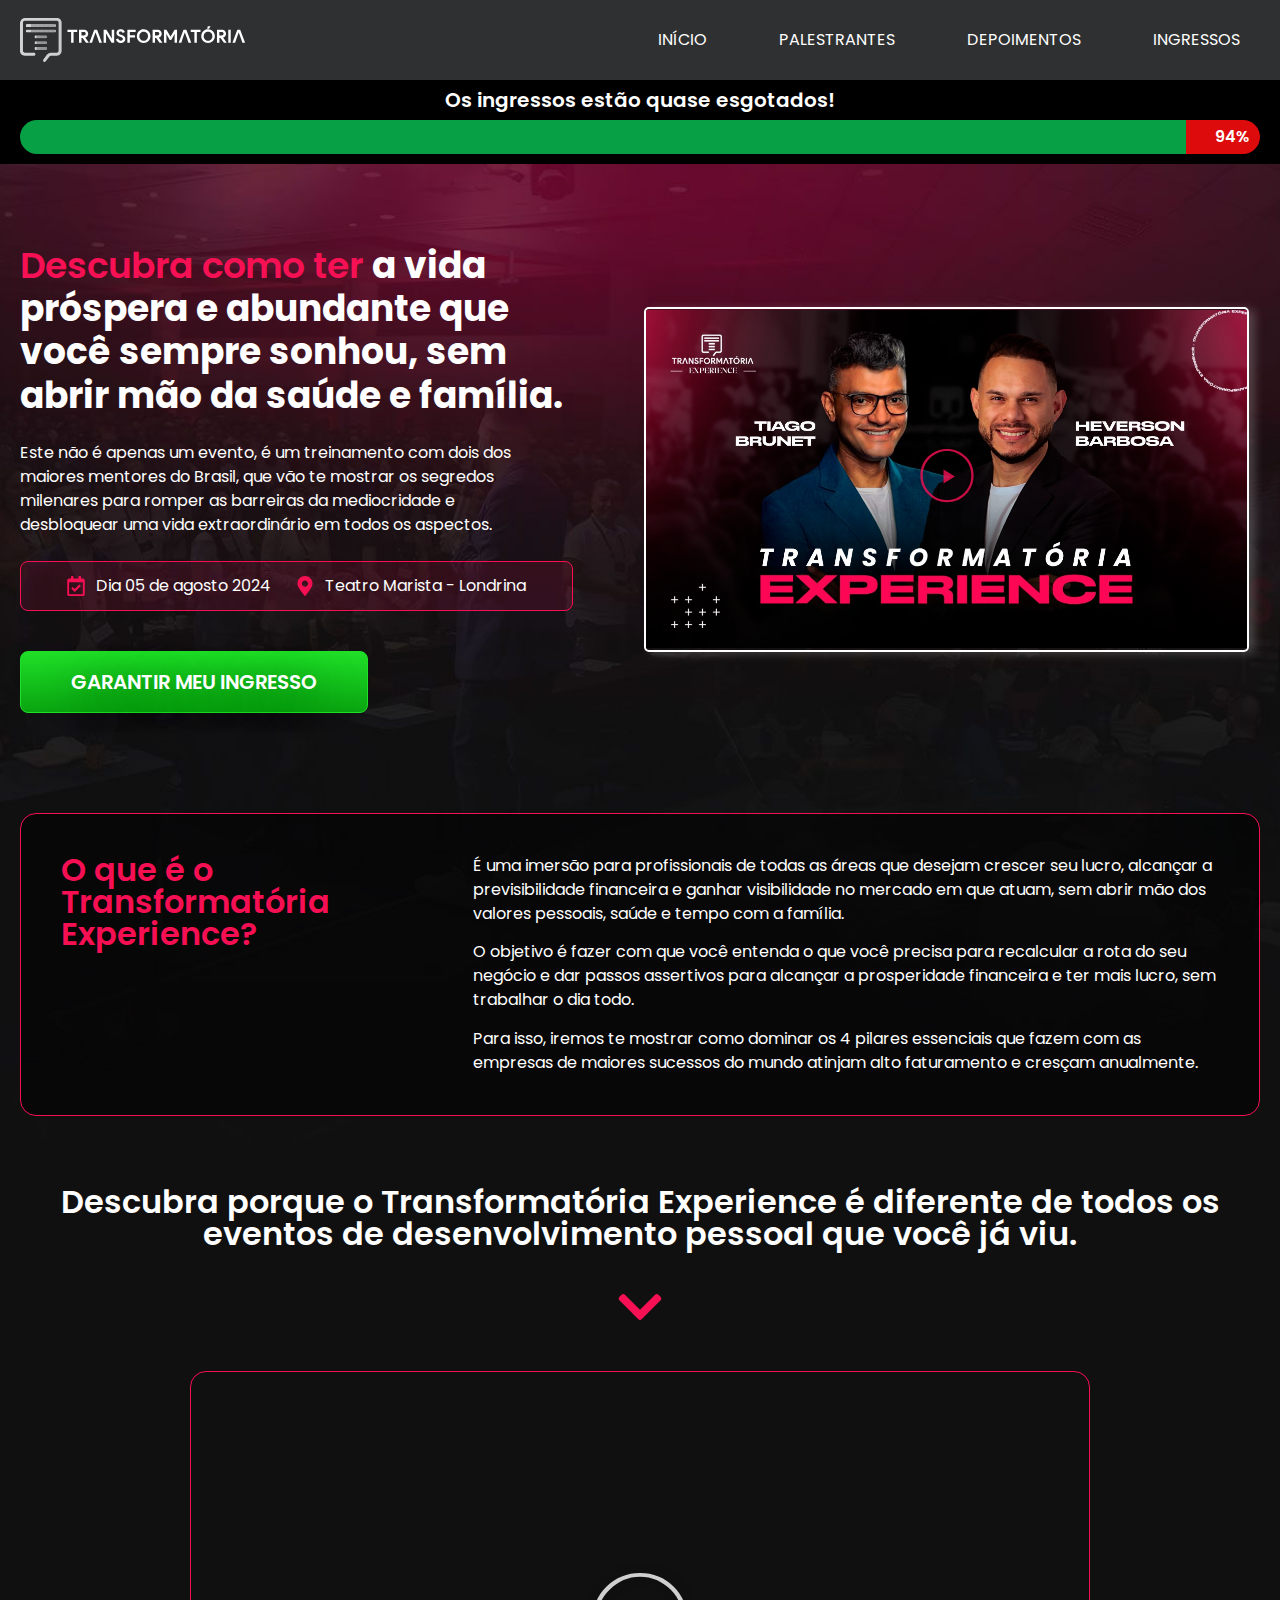
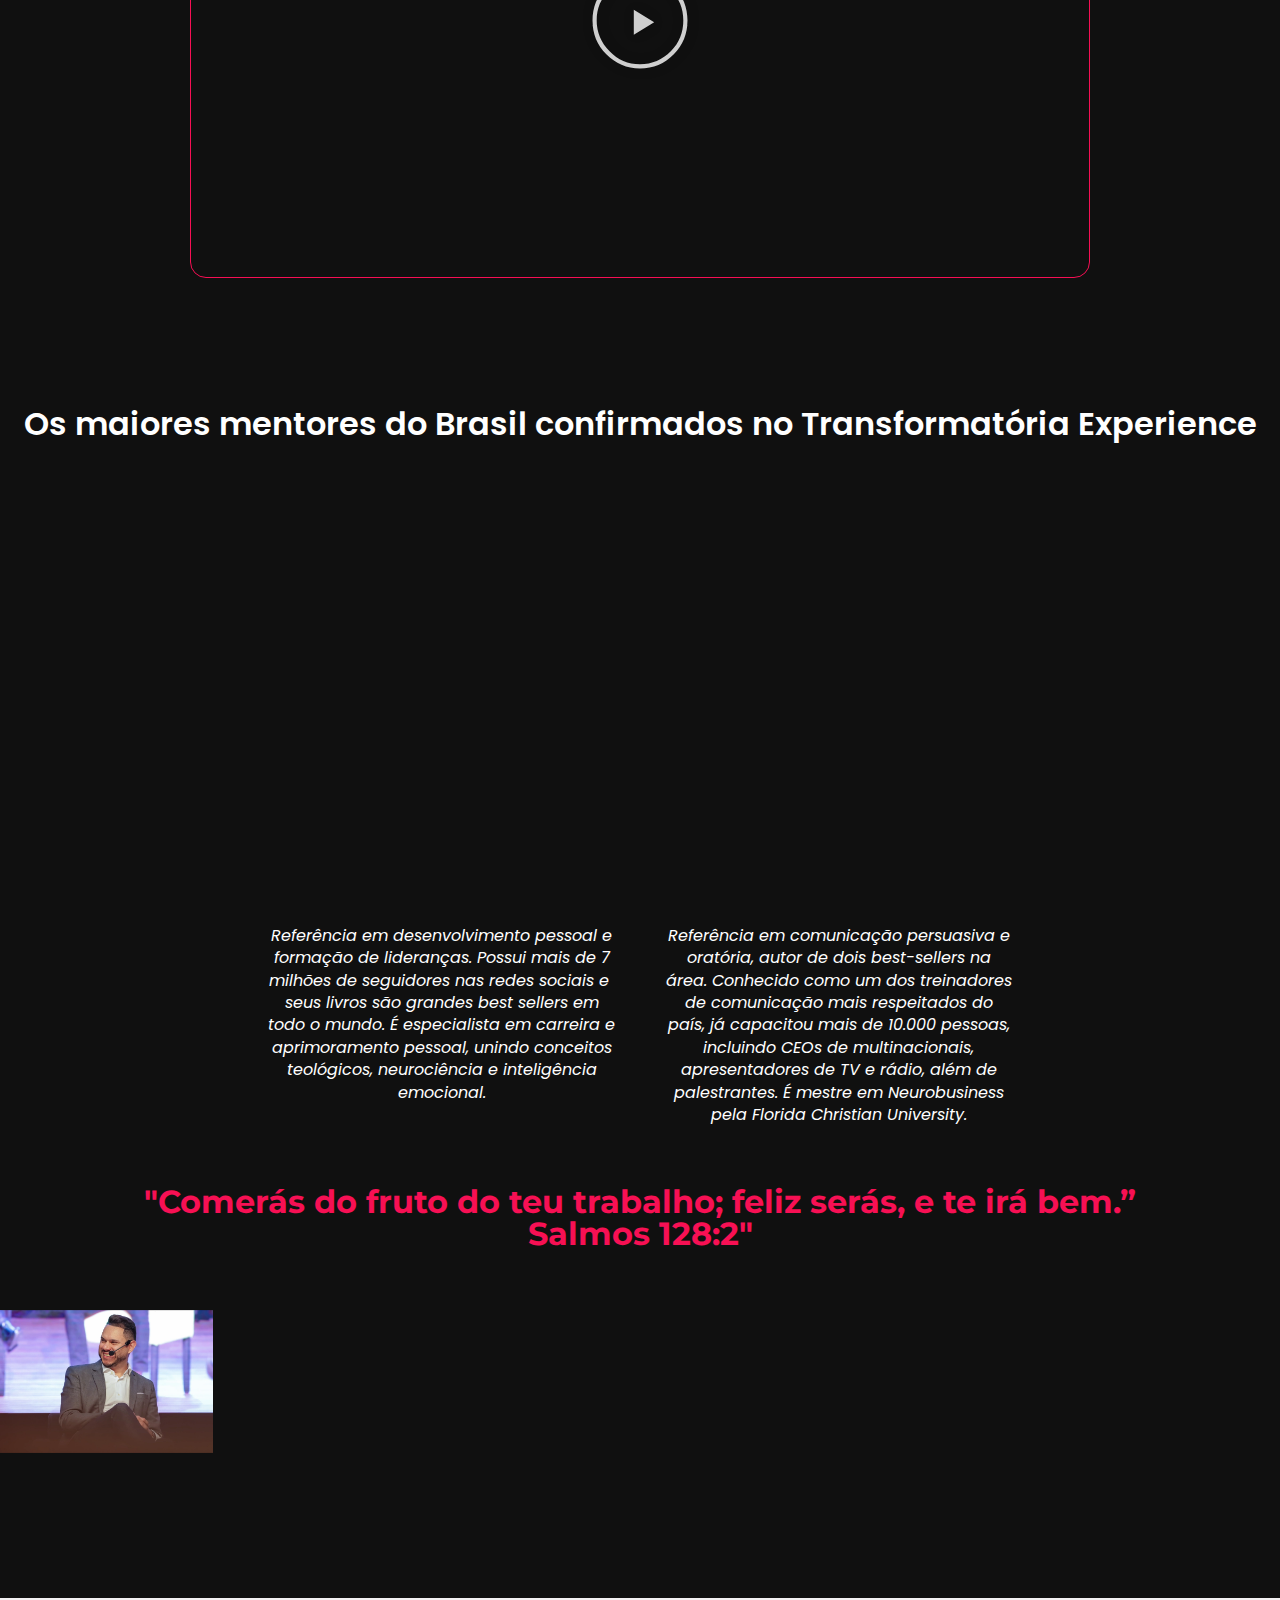
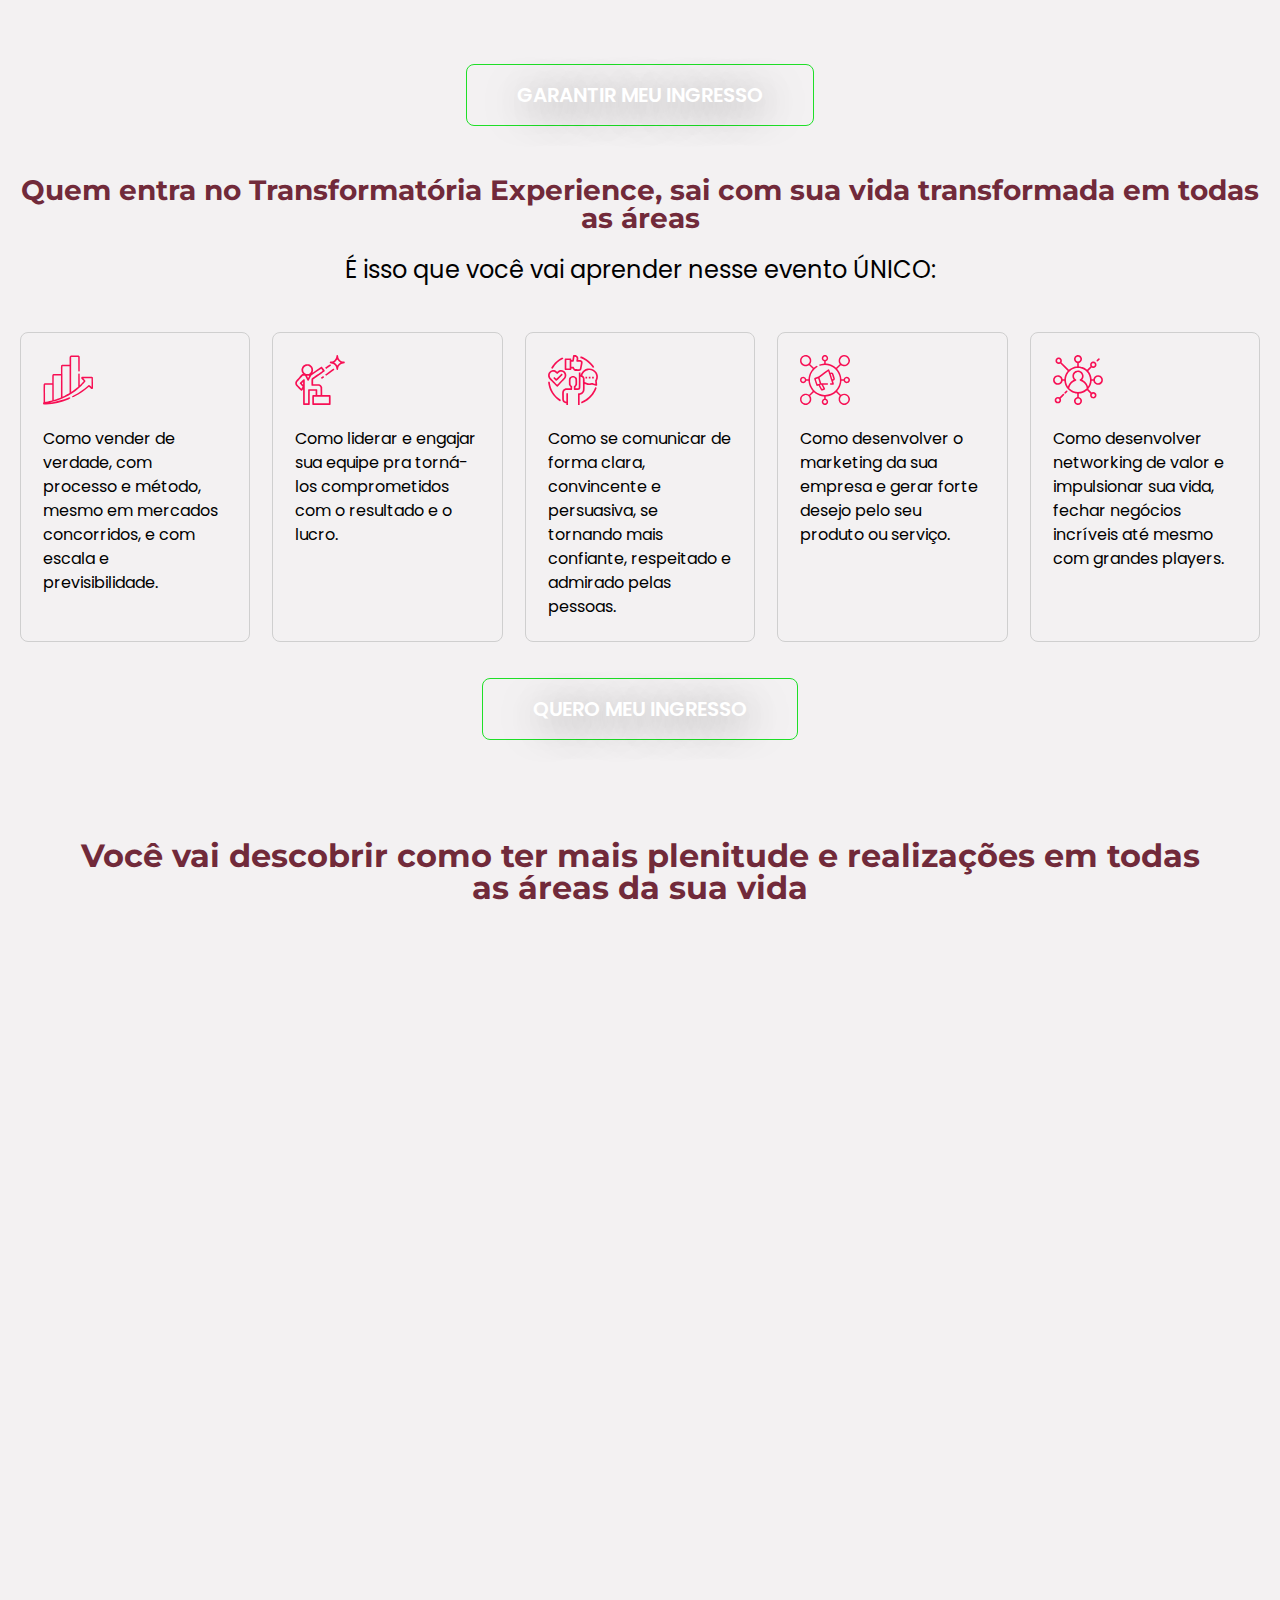
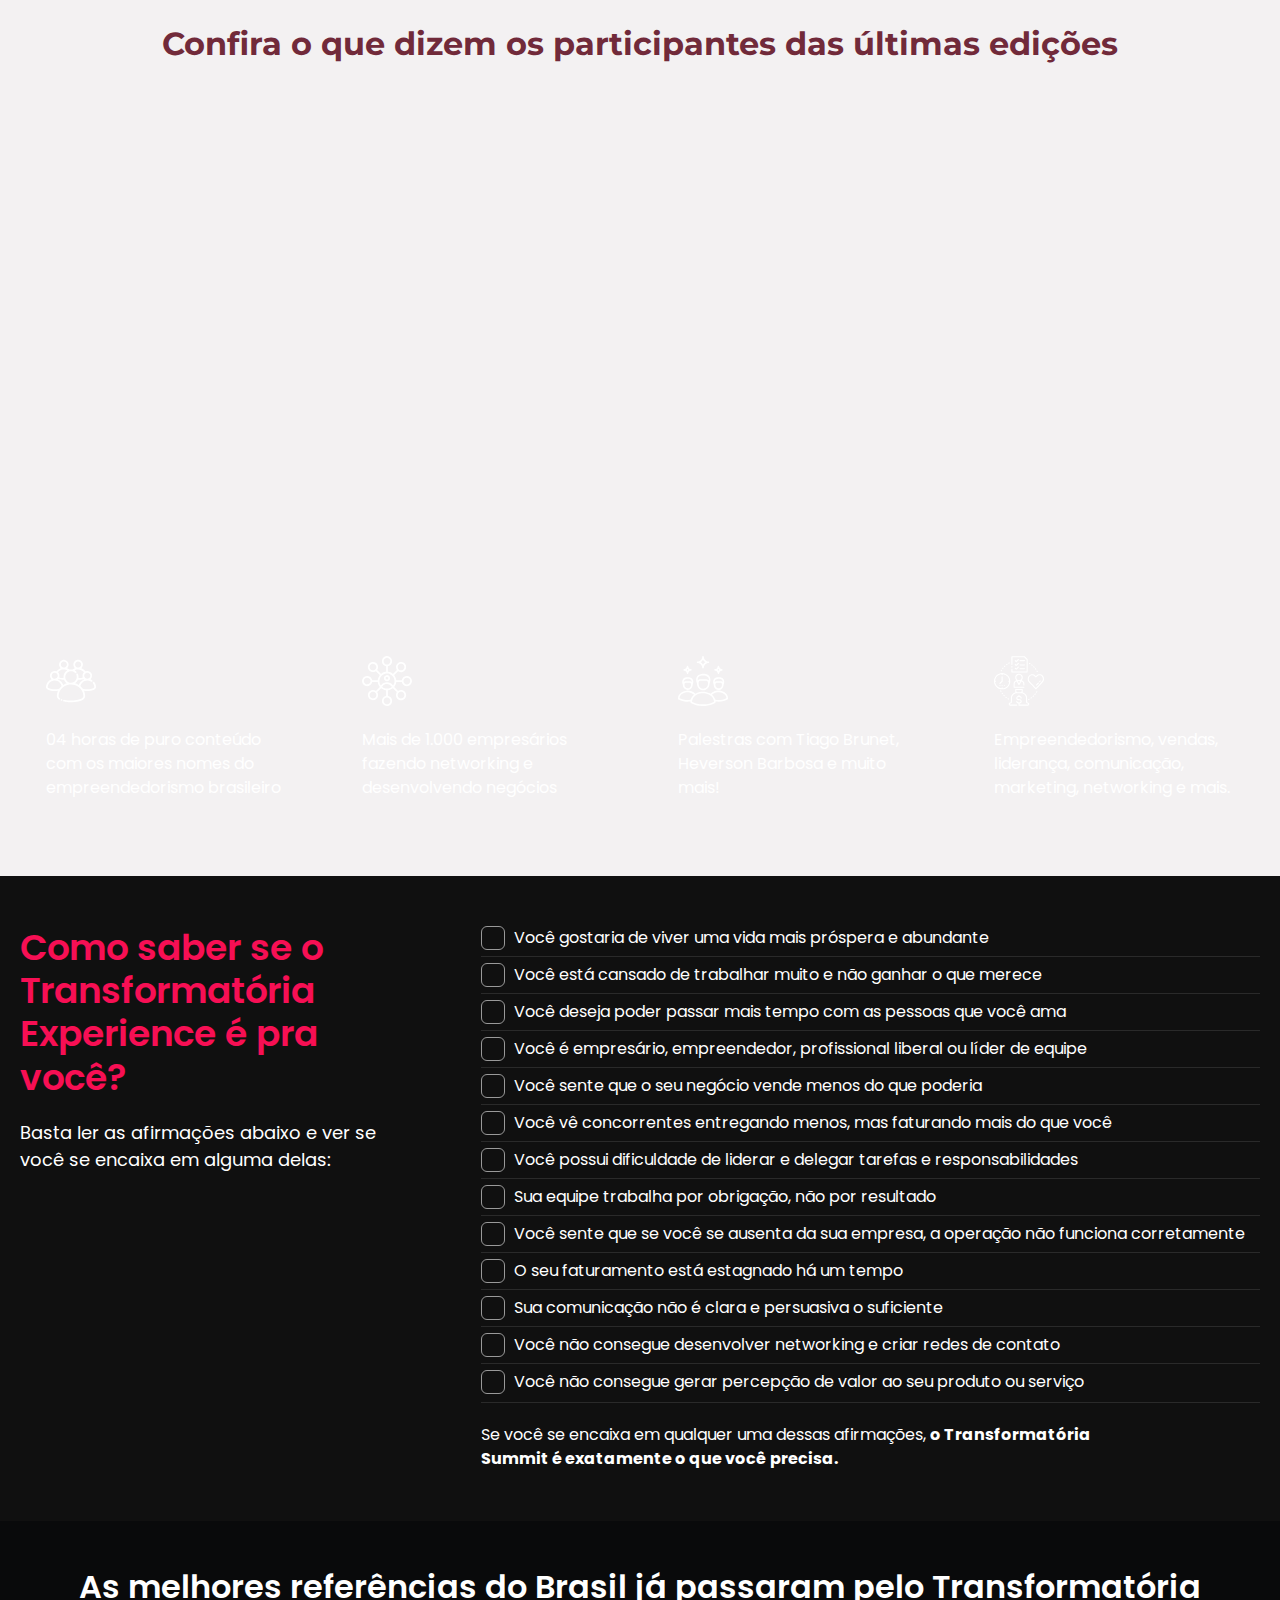
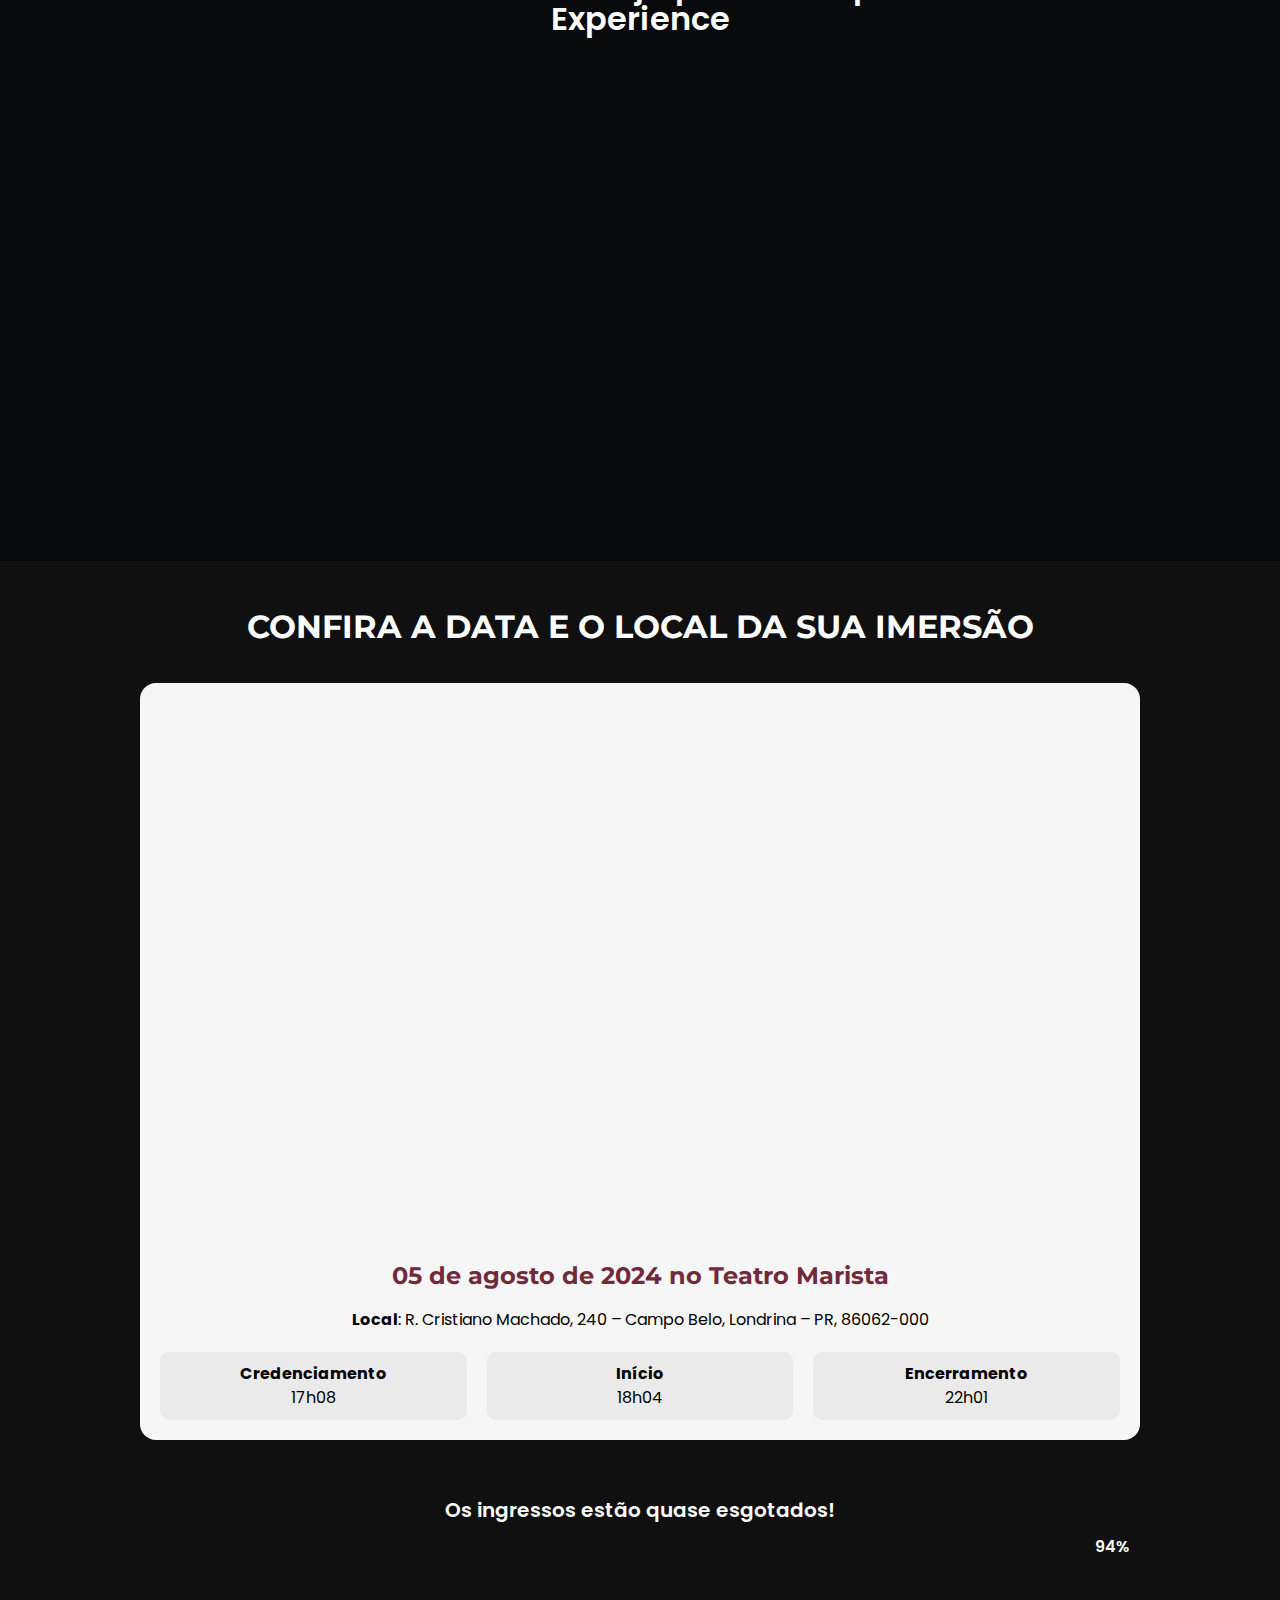
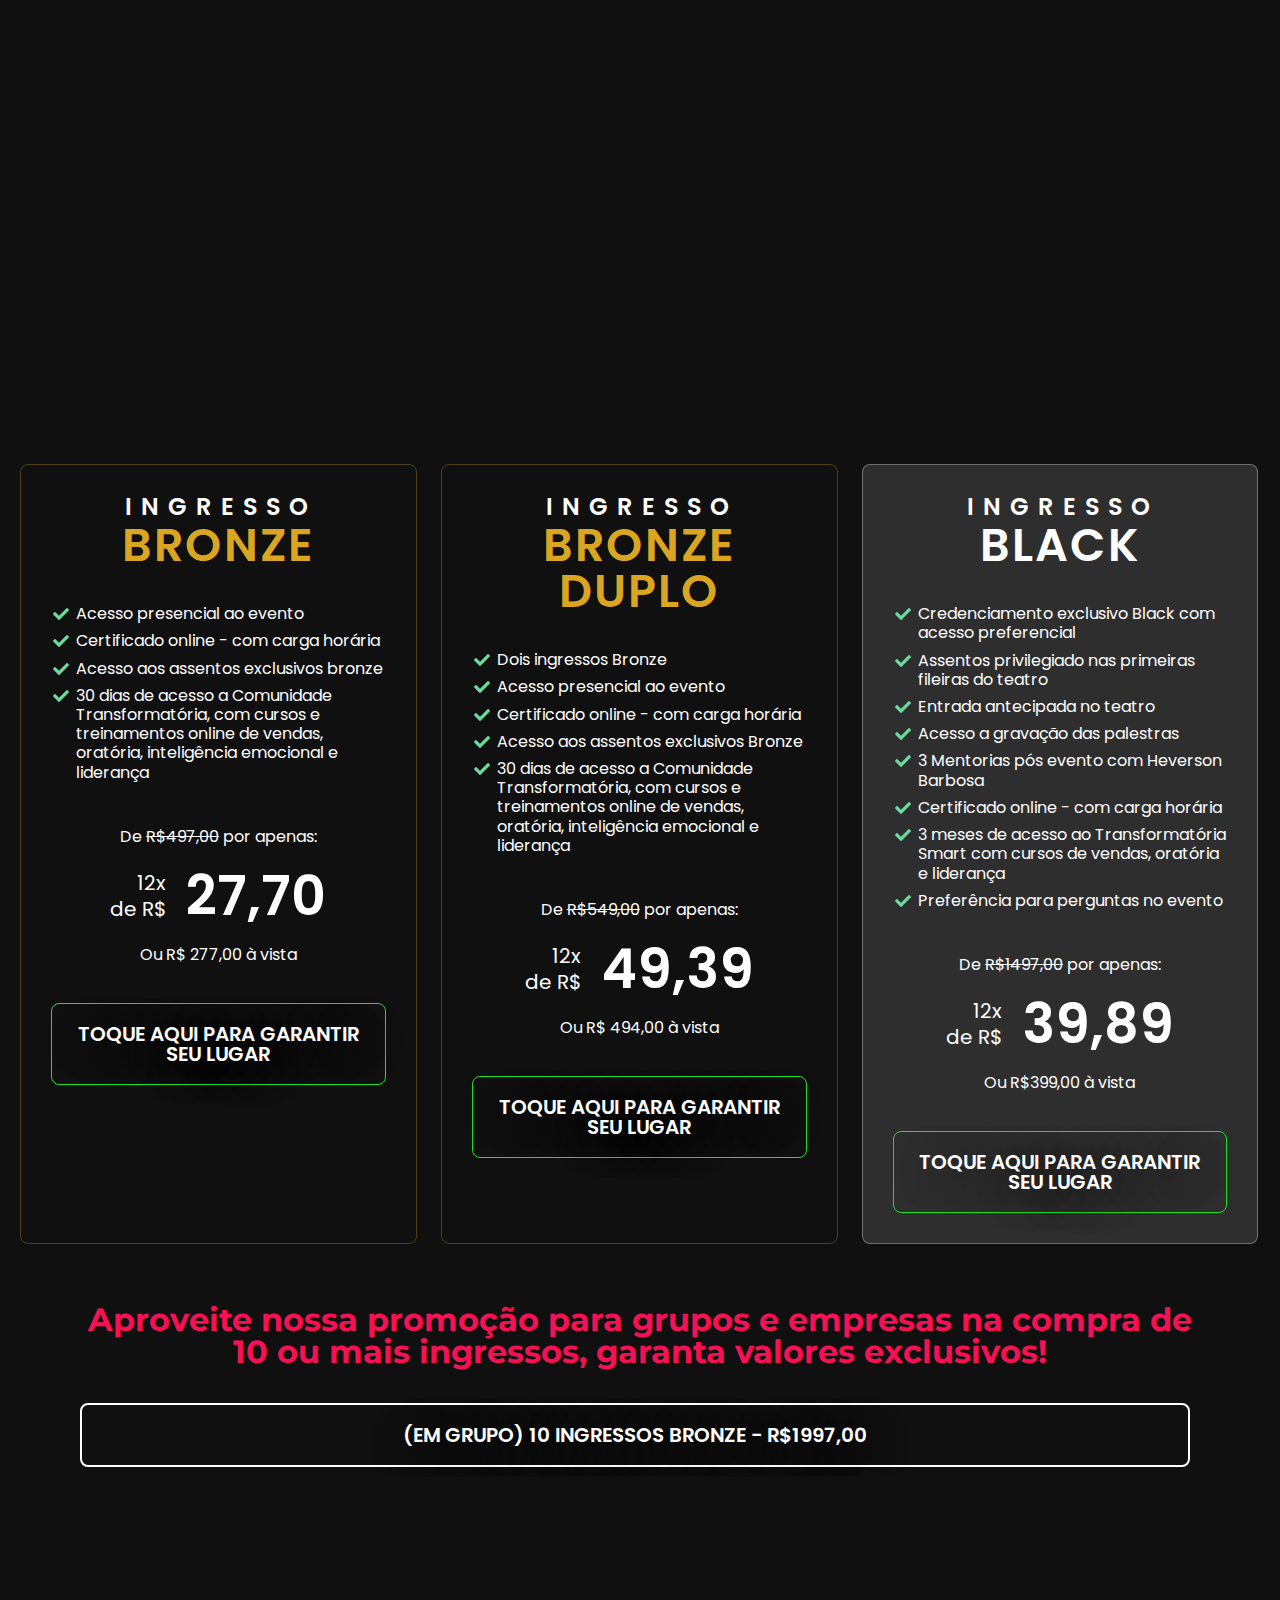
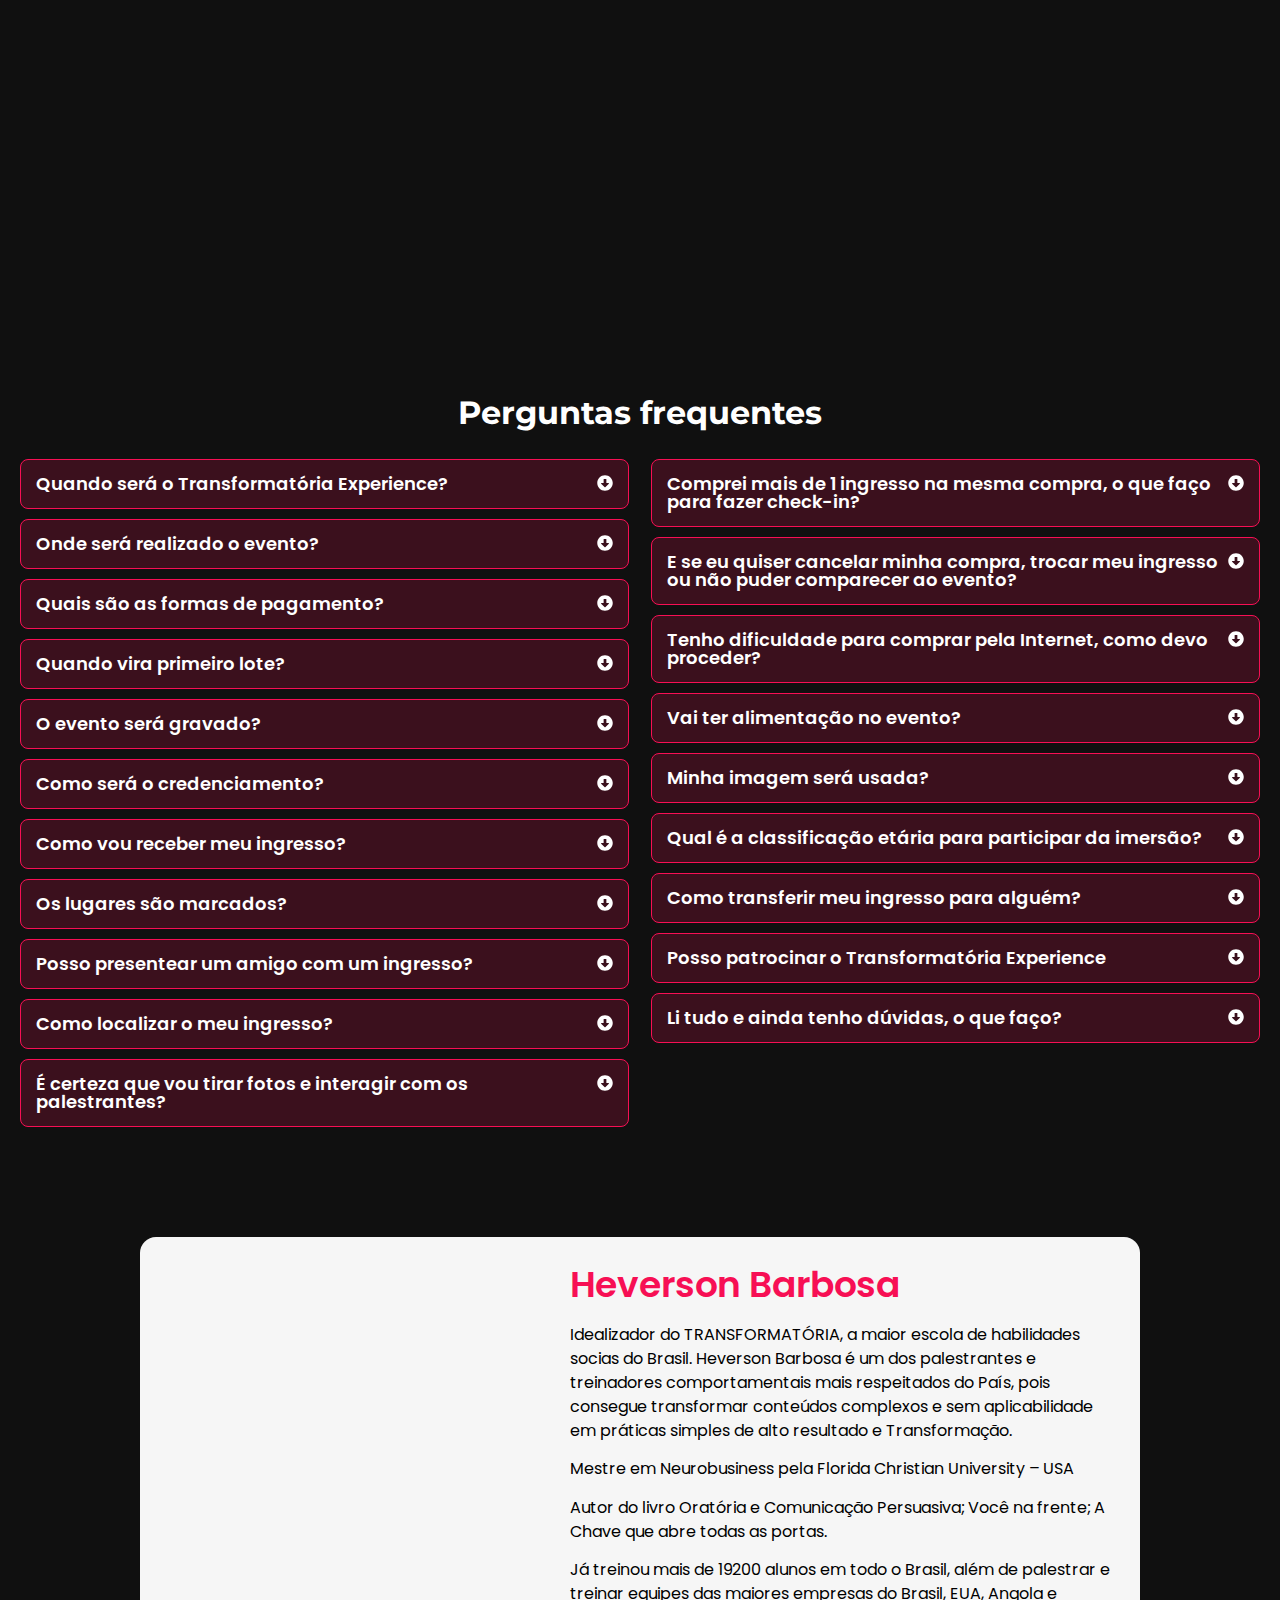
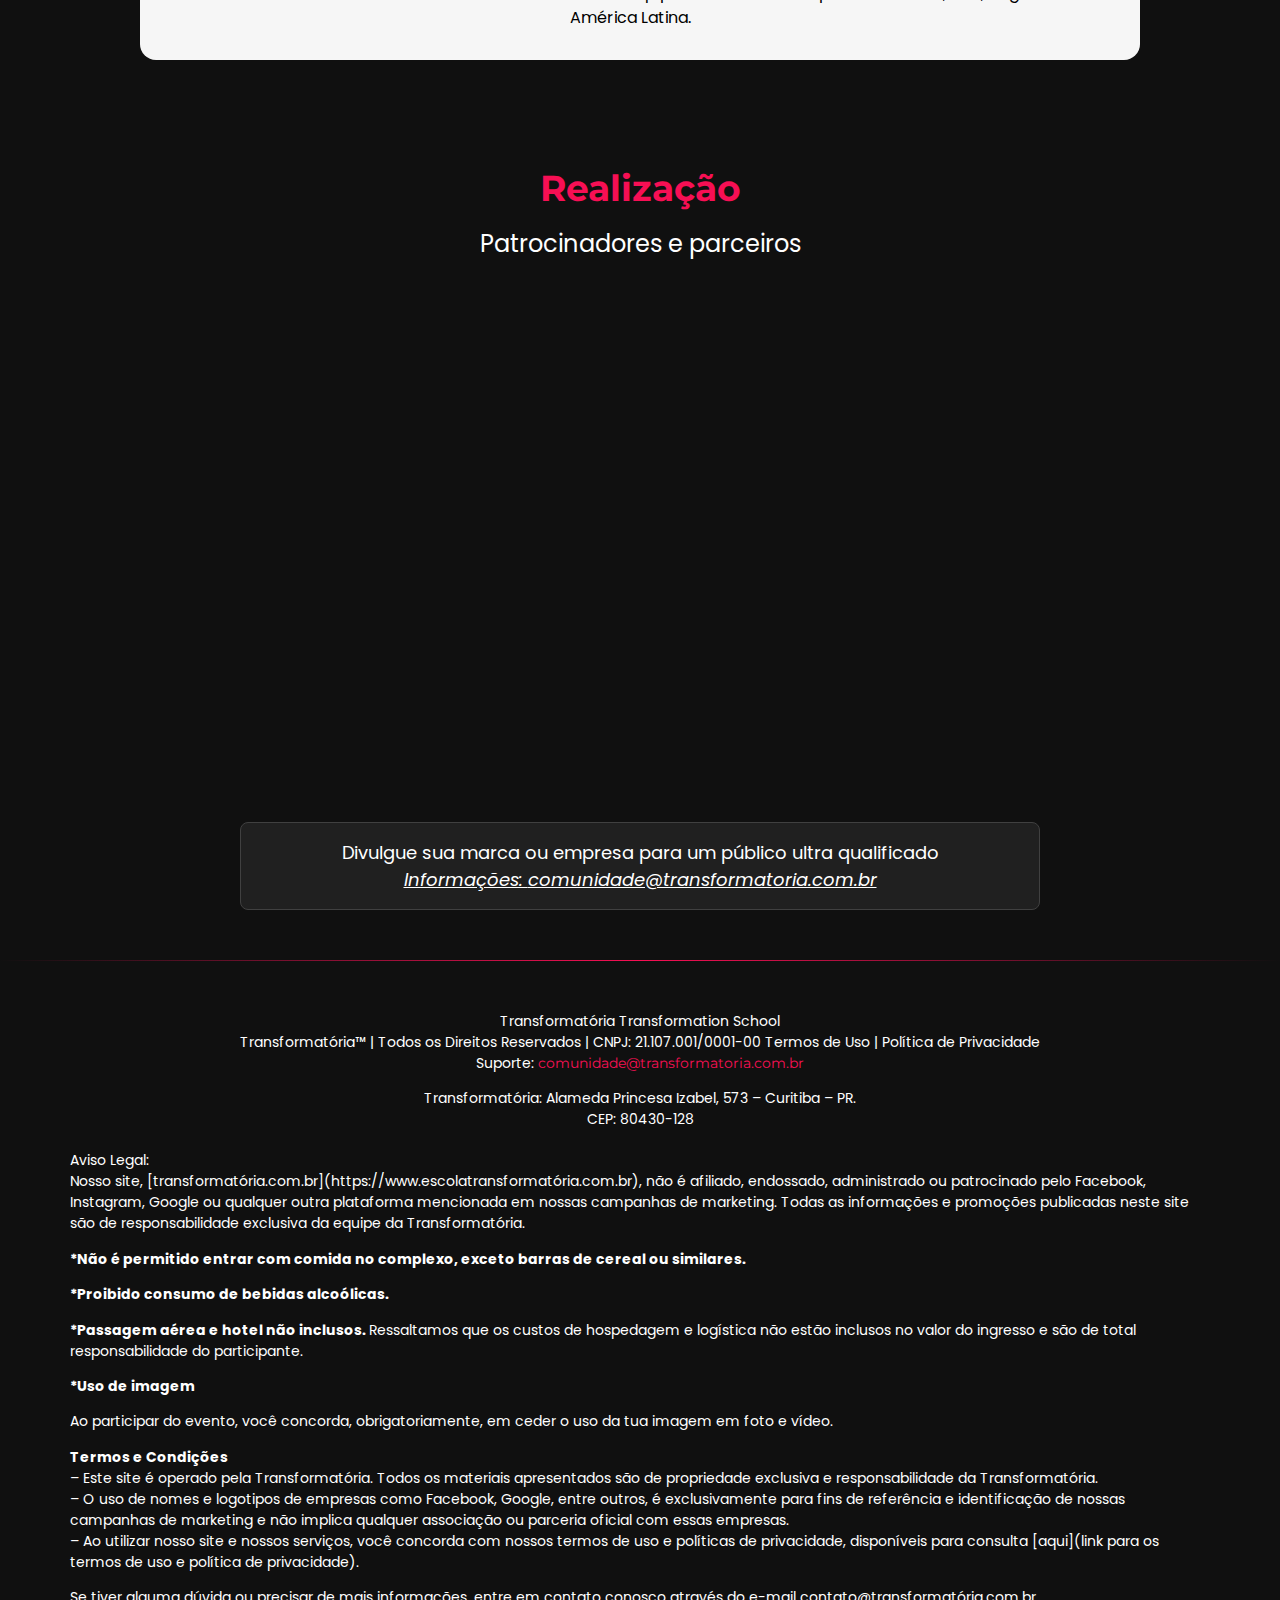
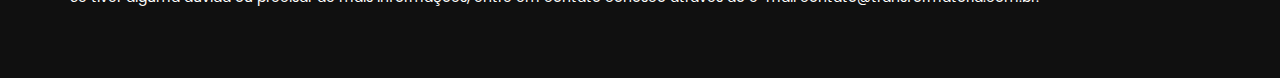
==== commit 1b46d053: "V14" ====
--- a/londrina/index.html
+++ b/londrina/index.html
@@ -1,23 +1,23 @@
-<!DOCTYPE html> <html lang="pt-BR"> <head> <meta charset="UTF-8"> <meta name="robots" content="index, follow, max-image-preview:large, max-snippet:-1, max-video-preview:-1" />  <title>Transformatória Experience 05 de Agosto em Londrina</title> <meta name="description" content="O maior evento de network, negócios e desenvolvimento pessoal do Sul do Brasil com os maiores palestrantes do Brasil." /> <link rel="canonical" href="https://transformatoria.com.br/transformatoria-experience-em-londrina/" /> <meta property="og:locale" content="pt_BR" /> <meta property="og:type" content="article" /> <meta property="og:title" content="Transformatória Experience 05 de Agosto em Londrina" /> <meta property="og:description" content="O maior evento de network, negócios e desenvolvimento pessoal do Sul do Brasil com os maiores palestrantes do Brasil." /> <meta property="og:url" content="https://transformatoria.com.br/transformatoria-experience-em-londrina/" /> <meta property="og:site_name" content="Transformatoria" /> <meta property="article:publisher" content="https://www.facebook.com/transformatoria/" /> <meta property="article:modified_time" content="2024-07-31T17:19:58+00:00" /> <meta property="og:image" content="./images/Tiago-Brunet-e-Heverson-Barbosa-em-Londrina-Transformatoria.jpeg" /> <meta property="og:image:width" content="1600" /> <meta property="og:image:height" content="900" /> <meta property="og:image:type" content="image/jpeg" /> <meta name="twitter:card" content="summary_large_image" /> <meta name="twitter:title" content="Transformatória Experience 05 de Agosto em Londrina" /> <meta name="twitter:description" content="O maior evento de network, negócios e desenvolvimento pessoal do Sul do Brasil com os maiores palestrantes do Brasil." /> <meta name="twitter:image" content="https://transformatoria.com.br/wp-content/uploads/2024/06/Tiago-Brunet-e-Heverson-Barbosa-em-Londrina-Transformatoria.jpeg" /> <meta name="twitter:label1" content="Est. tempo de leitura" /> <meta name="twitter:data1" content="31 minutos" /> <script type="application/ld+json" class="yoast-schema-graph">{"@context":"https://schema.org","@graph":[{"@type":"WebPage","@id":"https://transformatoria.com.br/transformatoria-experience-em-londrina/","url":"https://transformatoria.com.br/transformatoria-experience-em-londrina/","name":"Transformatória Experience 05 de Agosto em Londrina","isPartOf":{"@id":"https://transformatoria.com.br/#website"},"primaryImageOfPage":{"@id":"https://transformatoria.com.br/transformatoria-experience-em-londrina/#primaryimage"},"image":{"@id":"https://transformatoria.com.br/transformatoria-experience-em-londrina/#primaryimage"},"thumbnailUrl":"https://transformatoria.com.br/wp-content/uploads/2024/06/Tiago-Brunet-e-Heverson-Barbosa-em-Londrina-Transformatoria.jpeg","datePublished":"2024-06-17T20:05:42+00:00","dateModified":"2024-07-31T17:19:58+00:00","description":"O maior evento de network, negócios e desenvolvimento pessoal do Sul do Brasil com os maiores palestrantes do Brasil.","breadcrumb":{"@id":"https://transformatoria.com.br/transformatoria-experience-em-londrina/#breadcrumb"},"inLanguage":"pt-BR","potentialAction":[{"@type":"ReadAction","target":["https://transformatoria.com.br/transformatoria-experience-em-londrina/"]}]},{"@type":"ImageObject","inLanguage":"pt-BR","@id":"https://transformatoria.com.br/transformatoria-experience-em-londrina/#primaryimage","url":"https://transformatoria.com.br/wp-content/uploads/2024/06/Tiago-Brunet-e-Heverson-Barbosa-em-Londrina-Transformatoria.jpeg","contentUrl":"https://transformatoria.com.br/wp-content/uploads/2024/06/Tiago-Brunet-e-Heverson-Barbosa-em-Londrina-Transformatoria.jpeg","width":1600,"height":900},{"@type":"BreadcrumbList","@id":"https://transformatoria.com.br/transformatoria-experience-em-londrina/#breadcrumb","itemListElement":[{"@type":"ListItem","position":1,"name":"Início","item":"https://transformatoria.com.br/"},{"@type":"ListItem","position":2,"name":"Transformatória Experience em Londrina"}]},{"@type":"WebSite","@id":"https://transformatoria.com.br/#website","url":"https://transformatoria.com.br/","name":"Transformatoria Summit","description":"Escola de Transformação","publisher":{"@id":"https://transformatoria.com.br/#organization"},"alternateName":"TS","potentialAction":[{"@type":"SearchAction","target":{"@type":"EntryPoint","urlTemplate":"https://transformatoria.com.br/?s={search_term_string}"},"query-input":"required name=search_term_string"}],"inLanguage":"pt-BR"},{"@type":"Organization","@id":"https://transformatoria.com.br/#organization","name":"Transformatoria","url":"https://transformatoria.com.br/","logo":{"@type":"ImageObject","inLanguage":"pt-BR","@id":"https://transformatoria.com.br/#/schema/logo/image/","url":"https://transformatoria.com.br/wp-content/uploads/2021/06/logo-tcs-favicon-copy-1.png","contentUrl":"https://transformatoria.com.br/wp-content/uploads/2021/06/logo-tcs-favicon-copy-1.png","width":512,"height":550,"caption":"Transformatoria"},"image":{"@id":"https://transformatoria.com.br/#/schema/logo/image/"},"sameAs":["https://www.facebook.com/transformatoria/","https://www.instagram.com/transformatoria/","https://www.linkedin.com/showcase/9206955/admin/feed/posts/"]}]}</script>  <script type="application/javascript" id="pys-version-script">console.log('PixelYourSite Free version 9.7.1');</script> <link rel="dns-prefetch" href="//www.googletagmanager.com" /> <script>
-window._wpemojiSettings = {"baseUrl":"https:\/\/s.w.org\/images\/core\/emoji\/15.0.3\/72x72\/","ext":".png","svgUrl":"https:\/\/s.w.org\/images\/core\/emoji\/15.0.3\/svg\/","svgExt":".svg","source":{"concatemoji":"https:\/\/transformatoria.com.br\/wp-includes\/js\/wp-emoji-release.min.js?ver=6.6"}};
+<!DOCTYPE html> <html lang="pt-BR"> <head> <meta charset="UTF-8"> <meta name="robots" content="index, follow, max-image-preview:large, max-snippet:-1, max-video-preview:-1" />  <title>Transformatória Experience 05 de Agosto em Londrina</title> <meta name="description" content="O maior evento de network, negócios e desenvolvimento pessoal do Sul do Brasil com os maiores palestrantes do Brasil." /> <link rel="canonical" href="https://transformatoria.com.br/transformatoria-experience-em-londrina/" /> <meta property="og:locale" content="pt_BR" /> <meta property="og:type" content="article" /> <meta property="og:title" content="Transformatória Experience 05 de Agosto em Londrina" /> <meta property="og:description" content="O maior evento de network, negócios e desenvolvimento pessoal do Sul do Brasil com os maiores palestrantes do Brasil." /> <meta property="og:url" content="https://transformatoria.com.br/transformatoria-experience-em-londrina/" /> <meta property="og:site_name" content="Transformatoria" /> <meta property="article:publisher" content="https://www.facebook.com/transformatoria/" /> <meta property="article:modified_time" content="2024-08-01T13:11:38+00:00" /> <meta property="og:image" content="./images/Tiago-Brunet-e-Heverson-Barbosa-em-Londrina-Transformatoria.jpeg" /> <meta property="og:image:width" content="1600" /> <meta property="og:image:height" content="900" /> <meta property="og:image:type" content="image/jpeg" /> <meta name="twitter:card" content="summary_large_image" /> <meta name="twitter:title" content="Transformatória Experience 05 de Agosto em Londrina" /> <meta name="twitter:description" content="O maior evento de network, negócios e desenvolvimento pessoal do Sul do Brasil com os maiores palestrantes do Brasil." /> <meta name="twitter:image" content="https://transformatoria.com.br/wp-content/uploads/2024/06/Tiago-Brunet-e-Heverson-Barbosa-em-Londrina-Transformatoria.jpeg" /> <meta name="twitter:label1" content="Est. tempo de leitura" /> <meta name="twitter:data1" content="34 minutos" /> <script type="application/ld+json" class="yoast-schema-graph">{"@context":"https://schema.org","@graph":[{"@type":"WebPage","@id":"https://transformatoria.com.br/transformatoria-experience-em-londrina/","url":"https://transformatoria.com.br/transformatoria-experience-em-londrina/","name":"Transformatória Experience 05 de Agosto em Londrina","isPartOf":{"@id":"https://transformatoria.com.br/#website"},"primaryImageOfPage":{"@id":"https://transformatoria.com.br/transformatoria-experience-em-londrina/#primaryimage"},"image":{"@id":"https://transformatoria.com.br/transformatoria-experience-em-londrina/#primaryimage"},"thumbnailUrl":"https://transformatoria.com.br/wp-content/uploads/2024/06/Tiago-Brunet-e-Heverson-Barbosa-em-Londrina-Transformatoria.jpeg","datePublished":"2024-06-17T20:05:42+00:00","dateModified":"2024-08-01T13:11:38+00:00","description":"O maior evento de network, negócios e desenvolvimento pessoal do Sul do Brasil com os maiores palestrantes do Brasil.","breadcrumb":{"@id":"https://transformatoria.com.br/transformatoria-experience-em-londrina/#breadcrumb"},"inLanguage":"pt-BR","potentialAction":[{"@type":"ReadAction","target":["https://transformatoria.com.br/transformatoria-experience-em-londrina/"]}]},{"@type":"ImageObject","inLanguage":"pt-BR","@id":"https://transformatoria.com.br/transformatoria-experience-em-londrina/#primaryimage","url":"https://transformatoria.com.br/wp-content/uploads/2024/06/Tiago-Brunet-e-Heverson-Barbosa-em-Londrina-Transformatoria.jpeg","contentUrl":"https://transformatoria.com.br/wp-content/uploads/2024/06/Tiago-Brunet-e-Heverson-Barbosa-em-Londrina-Transformatoria.jpeg","width":1600,"height":900},{"@type":"BreadcrumbList","@id":"https://transformatoria.com.br/transformatoria-experience-em-londrina/#breadcrumb","itemListElement":[{"@type":"ListItem","position":1,"name":"Início","item":"https://transformatoria.com.br/"},{"@type":"ListItem","position":2,"name":"Transformatória Experience em Londrina"}]},{"@type":"WebSite","@id":"https://transformatoria.com.br/#website","url":"https://transformatoria.com.br/","name":"Transformatoria Summit","description":"Escola de Transformação","publisher":{"@id":"https://transformatoria.com.br/#organization"},"alternateName":"TS","potentialAction":[{"@type":"SearchAction","target":{"@type":"EntryPoint","urlTemplate":"https://transformatoria.com.br/?s={search_term_string}"},"query-input":"required name=search_term_string"}],"inLanguage":"pt-BR"},{"@type":"Organization","@id":"https://transformatoria.com.br/#organization","name":"Transformatoria","url":"https://transformatoria.com.br/","logo":{"@type":"ImageObject","inLanguage":"pt-BR","@id":"https://transformatoria.com.br/#/schema/logo/image/","url":"https://transformatoria.com.br/wp-content/uploads/2021/06/logo-tcs-favicon-copy-1.png","contentUrl":"https://transformatoria.com.br/wp-content/uploads/2021/06/logo-tcs-favicon-copy-1.png","width":512,"height":550,"caption":"Transformatoria"},"image":{"@id":"https://transformatoria.com.br/#/schema/logo/image/"},"sameAs":["https://www.facebook.com/transformatoria/","https://www.instagram.com/transformatoria/","https://www.linkedin.com/showcase/9206955/admin/feed/posts/"]}]}</script>  <script type="application/javascript" id="pys-version-script">console.log('PixelYourSite Free version 9.7.1');</script> <link rel="dns-prefetch" href="//www.googletagmanager.com" /> <script>
+window._wpemojiSettings = {"baseUrl":"https:\/\/s.w.org\/images\/core\/emoji\/15.0.3\/72x72\/","ext":".png","svgUrl":"https:\/\/s.w.org\/images\/core\/emoji\/15.0.3\/svg\/","svgExt":".svg","source":{"concatemoji":"https:\/\/transformatoria.com.br\/wp-includes\/js\/wp-emoji-release.min.js?ver=6.6.1"}};
 /*! This file is auto-generated */
 !function(i,n){var o,s,e;function c(e){try{var t={supportTests:e,timestamp:(new Date).valueOf()};sessionStorage.setItem(o,JSON.stringify(t))}catch(e){}}function p(e,t,n){e.clearRect(0,0,e.canvas.width,e.canvas.height),e.fillText(t,0,0);var t=new Uint32Array(e.getImageData(0,0,e.canvas.width,e.canvas.height).data),r=(e.clearRect(0,0,e.canvas.width,e.canvas.height),e.fillText(n,0,0),new Uint32Array(e.getImageData(0,0,e.canvas.width,e.canvas.height).data));return t.every(function(e,t){return e===r[t]})}function u(e,t,n){switch(t){case"flag":return n(e,"\ud83c\udff3\ufe0f\u200d\u26a7\ufe0f","\ud83c\udff3\ufe0f\u200b\u26a7\ufe0f")?!1:!n(e,"\ud83c\uddfa\ud83c\uddf3","\ud83c\uddfa\u200b\ud83c\uddf3")&&!n(e,"\ud83c\udff4\udb40\udc67\udb40\udc62\udb40\udc65\udb40\udc6e\udb40\udc67\udb40\udc7f","\ud83c\udff4\u200b\udb40\udc67\u200b\udb40\udc62\u200b\udb40\udc65\u200b\udb40\udc6e\u200b\udb40\udc67\u200b\udb40\udc7f");case"emoji":return!n(e,"\ud83d\udc26\u200d\u2b1b","\ud83d\udc26\u200b\u2b1b")}return!1}function f(e,t,n){var r="undefined"!=typeof WorkerGlobalScope&&self instanceof WorkerGlobalScope?new OffscreenCanvas(300,150):i.createElement("canvas"),a=r.getContext("2d",{willReadFrequently:!0}),o=(a.textBaseline="top",a.font="600 32px Arial",{});return e.forEach(function(e){o[e]=t(a,e,n)}),o}function t(e){var t=i.createElement("script");t.src=e,t.defer=!0,i.head.appendChild(t)}"undefined"!=typeof Promise&&(o="wpEmojiSettingsSupports",s=["flag","emoji"],n.supports={everything:!0,everythingExceptFlag:!0},e=new Promise(function(e){i.addEventListener("DOMContentLoaded",e,{once:!0})}),new Promise(function(t){var n=function(){try{var e=JSON.parse(sessionStorage.getItem(o));if("object"==typeof e&&"number"==typeof e.timestamp&&(new Date).valueOf()<e.timestamp+604800&&"object"==typeof e.supportTests)return e.supportTests}catch(e){}return null}();if(!n){if("undefined"!=typeof Worker&&"undefined"!=typeof OffscreenCanvas&&"undefined"!=typeof URL&&URL.createObjectURL&&"undefined"!=typeof Blob)try{var e="postMessage("+f.toString()+"("+[JSON.stringify(s),u.toString(),p.toString()].join(",")+"));",r=new Blob([e],{type:"text/javascript"}),a=new Worker(URL.createObjectURL(r),{name:"wpTestEmojiSupports"});return void(a.onmessage=function(e){c(n=e.data),a.terminate(),t(n)})}catch(e){}c(n=f(s,u,p))}t(n)}).then(function(e){for(var t in e)n.supports[t]=e[t],n.supports.everything=n.supports.everything&&n.supports[t],"flag"!==t&&(n.supports.everythingExceptFlag=n.supports.everythingExceptFlag&&n.supports[t]);n.supports.everythingExceptFlag=n.supports.everythingExceptFlag&&!n.supports.flag,n.DOMReady=!1,n.readyCallback=function(){n.DOMReady=!0}}).then(function(){return e}).then(function(){var e;n.supports.everything||(n.readyCallback(),(e=n.source||{}).concatemoji?t(e.concatemoji):e.wpemoji&&e.twemoji&&(t(e.twemoji),t(e.wpemoji)))}))}((window,document),window._wpemojiSettings);
-</script> <style id="wp-emoji-styles-inline-css">  	img.wp-smiley, img.emoji { 		display: inline !important; 		border: none !important; 		box-shadow: none !important; 		height: 1em !important; 		width: 1em !important; 		margin: 0 0.07em !important; 		vertical-align: -0.1em !important; 		background: none !important; 		padding: 0 !important; 	} </style> <style id="joinchat-button-style-inline-css"> .wp-block-joinchat-button{border:none!important;text-align:center}.wp-block-joinchat-button figure{display:table;margin:0 auto;padding:0}.wp-block-joinchat-button figcaption{font:normal normal 400 .6em/2em var(--wp--preset--font-family--system-font,sans-serif);margin:0;padding:0}.wp-block-joinchat-button .joinchat-button__qr{background-color:#fff;border:6px solid #25d366;border-radius:30px;box-sizing:content-box;display:block;height:200px;margin:auto;overflow:hidden;padding:10px;width:200px}.wp-block-joinchat-button .joinchat-button__qr canvas,.wp-block-joinchat-button .joinchat-button__qr img{display:block;margin:auto}.wp-block-joinchat-button .joinchat-button__link{align-items:center;background-color:#25d366;border:6px solid #25d366;border-radius:30px;display:inline-flex;flex-flow:row nowrap;justify-content:center;line-height:1.25em;margin:0 auto;text-decoration:none}.wp-block-joinchat-button .joinchat-button__link:before{background:transparent var(--joinchat-ico) no-repeat center;background-size:100%;content:"";display:block;height:1.5em;margin:-.75em .75em -.75em 0;width:1.5em}.wp-block-joinchat-button figure+.joinchat-button__link{margin-top:10px}@media (orientation:landscape)and (min-height:481px),(orientation:portrait)and (min-width:481px){.wp-block-joinchat-button.joinchat-button--qr-only figure+.joinchat-button__link{display:none}}@media (max-width:480px),(orientation:landscape)and (max-height:480px){.wp-block-joinchat-button figure{display:none}}  </style> <style id="classic-theme-styles-inline-css"> /*! This file is auto-generated */ .wp-block-button__link{color:#fff;background-color:#32373c;border-radius:9999px;box-shadow:none;text-decoration:none;padding:calc(.667em + 2px) calc(1.333em + 2px);font-size:1.125em}.wp-block-file__button{background:#32373c;color:#fff;text-decoration:none} </style> <style id="global-styles-inline-css"> :root{--wp--preset--aspect-ratio--square: 1;--wp--preset--aspect-ratio--4-3: 4/3;--wp--preset--aspect-ratio--3-4: 3/4;--wp--preset--aspect-ratio--3-2: 3/2;--wp--preset--aspect-ratio--2-3: 2/3;--wp--preset--aspect-ratio--16-9: 16/9;--wp--preset--aspect-ratio--9-16: 9/16;--wp--preset--color--black: #000000;--wp--preset--color--cyan-bluish-gray: #abb8c3;--wp--preset--color--white: #ffffff;--wp--preset--color--pale-pink: #f78da7;--wp--preset--color--vivid-red: #cf2e2e;--wp--preset--color--luminous-vivid-orange: #ff6900;--wp--preset--color--luminous-vivid-amber: #fcb900;--wp--preset--color--light-green-cyan: #7bdcb5;--wp--preset--color--vivid-green-cyan: #00d084;--wp--preset--color--pale-cyan-blue: #8ed1fc;--wp--preset--color--vivid-cyan-blue: #0693e3;--wp--preset--color--vivid-purple: #9b51e0;--wp--preset--gradient--vivid-cyan-blue-to-vivid-purple: linear-gradient(135deg,rgba(6,147,227,1) 0%,rgb(155,81,224) 100%);--wp--preset--gradient--light-green-cyan-to-vivid-green-cyan: linear-gradient(135deg,rgb(122,220,180) 0%,rgb(0,208,130) 100%);--wp--preset--gradient--luminous-vivid-amber-to-luminous-vivid-orange: linear-gradient(135deg,rgba(252,185,0,1) 0%,rgba(255,105,0,1) 100%);--wp--preset--gradient--luminous-vivid-orange-to-vivid-red: linear-gradient(135deg,rgba(255,105,0,1) 0%,rgb(207,46,46) 100%);--wp--preset--gradient--very-light-gray-to-cyan-bluish-gray: linear-gradient(135deg,rgb(238,238,238) 0%,rgb(169,184,195) 100%);--wp--preset--gradient--cool-to-warm-spectrum: linear-gradient(135deg,rgb(74,234,220) 0%,rgb(151,120,209) 20%,rgb(207,42,186) 40%,rgb(238,44,130) 60%,rgb(251,105,98) 80%,rgb(254,248,76) 100%);--wp--preset--gradient--blush-light-purple: linear-gradient(135deg,rgb(255,206,236) 0%,rgb(152,150,240) 100%);--wp--preset--gradient--blush-bordeaux: linear-gradient(135deg,rgb(254,205,165) 0%,rgb(254,45,45) 50%,rgb(107,0,62) 100%);--wp--preset--gradient--luminous-dusk: linear-gradient(135deg,rgb(255,203,112) 0%,rgb(199,81,192) 50%,rgb(65,88,208) 100%);--wp--preset--gradient--pale-ocean: linear-gradient(135deg,rgb(255,245,203) 0%,rgb(182,227,212) 50%,rgb(51,167,181) 100%);--wp--preset--gradient--electric-grass: linear-gradient(135deg,rgb(202,248,128) 0%,rgb(113,206,126) 100%);--wp--preset--gradient--midnight: linear-gradient(135deg,rgb(2,3,129) 0%,rgb(40,116,252) 100%);--wp--preset--font-size--small: 13px;--wp--preset--font-size--medium: 20px;--wp--preset--font-size--large: 36px;--wp--preset--font-size--x-large: 42px;--wp--preset--spacing--20: 0.44rem;--wp--preset--spacing--30: 0.67rem;--wp--preset--spacing--40: 1rem;--wp--preset--spacing--50: 1.5rem;--wp--preset--spacing--60: 2.25rem;--wp--preset--spacing--70: 3.38rem;--wp--preset--spacing--80: 5.06rem;--wp--preset--shadow--natural: 6px 6px 9px rgba(0, 0, 0, 0.2);--wp--preset--shadow--deep: 12px 12px 50px rgba(0, 0, 0, 0.4);--wp--preset--shadow--sharp: 6px 6px 0px rgba(0, 0, 0, 0.2);--wp--preset--shadow--outlined: 6px 6px 0px -3px rgba(255, 255, 255, 1), 6px 6px rgba(0, 0, 0, 1);--wp--preset--shadow--crisp: 6px 6px 0px rgba(0, 0, 0, 1);}:where(.is-layout-flex){gap: 0.5em;}:where(.is-layout-grid){gap: 0.5em;}body .is-layout-flex{display: flex;}.is-layout-flex{flex-wrap: wrap;align-items: center;}.is-layout-flex > :is(*, div){margin: 0;}body .is-layout-grid{display: grid;}.is-layout-grid > :is(*, div){margin: 0;}:where(.wp-block-columns.is-layout-flex){gap: 2em;}:where(.wp-block-columns.is-layout-grid){gap: 2em;}:where(.wp-block-post-template.is-layout-flex){gap: 1.25em;}:where(.wp-block-post-template.is-layout-grid){gap: 1.25em;}.has-black-color{color: var(--wp--preset--color--black) !important;}.has-cyan-bluish-gray-color{color: var(--wp--preset--color--cyan-bluish-gray) !important;}.has-white-color{color: var(--wp--preset--color--white) !important;}.has-pale-pink-color{color: var(--wp--preset--color--pale-pink) !important;}.has-vivid-red-color{color: var(--wp--preset--color--vivid-red) !important;}.has-luminous-vivid-orange-color{color: var(--wp--preset--color--luminous-vivid-orange) !important;}.has-luminous-vivid-amber-color{color: var(--wp--preset--color--luminous-vivid-amber) !important;}.has-light-green-cyan-color{color: var(--wp--preset--color--light-green-cyan) !important;}.has-vivid-green-cyan-color{color: var(--wp--preset--color--vivid-green-cyan) !important;}.has-pale-cyan-blue-color{color: var(--wp--preset--color--pale-cyan-blue) !important;}.has-vivid-cyan-blue-color{color: var(--wp--preset--color--vivid-cyan-blue) !important;}.has-vivid-purple-color{color: var(--wp--preset--color--vivid-purple) !important;}.has-black-background-color{background-color: var(--wp--preset--color--black) !important;}.has-cyan-bluish-gray-background-color{background-color: var(--wp--preset--color--cyan-bluish-gray) !important;}.has-white-background-color{background-color: var(--wp--preset--color--white) !important;}.has-pale-pink-background-color{background-color: var(--wp--preset--color--pale-pink) !important;}.has-vivid-red-background-color{background-color: var(--wp--preset--color--vivid-red) !important;}.has-luminous-vivid-orange-background-color{background-color: var(--wp--preset--color--luminous-vivid-orange) !important;}.has-luminous-vivid-amber-background-color{background-color: var(--wp--preset--color--luminous-vivid-amber) !important;}.has-light-green-cyan-background-color{background-color: var(--wp--preset--color--light-green-cyan) !important;}.has-vivid-green-cyan-background-color{background-color: var(--wp--preset--color--vivid-green-cyan) !important;}.has-pale-cyan-blue-background-color{background-color: var(--wp--preset--color--pale-cyan-blue) !important;}.has-vivid-cyan-blue-background-color{background-color: var(--wp--preset--color--vivid-cyan-blue) !important;}.has-vivid-purple-background-color{background-color: var(--wp--preset--color--vivid-purple) !important;}.has-black-border-color{border-color: var(--wp--preset--color--black) !important;}.has-cyan-bluish-gray-border-color{border-color: var(--wp--preset--color--cyan-bluish-gray) !important;}.has-white-border-color{border-color: var(--wp--preset--color--white) !important;}.has-pale-pink-border-color{border-color: var(--wp--preset--color--pale-pink) !important;}.has-vivid-red-border-color{border-color: var(--wp--preset--color--vivid-red) !important;}.has-luminous-vivid-orange-border-color{border-color: var(--wp--preset--color--luminous-vivid-orange) !important;}.has-luminous-vivid-amber-border-color{border-color: var(--wp--preset--color--luminous-vivid-amber) !important;}.has-light-green-cyan-border-color{border-color: var(--wp--preset--color--light-green-cyan) !important;}.has-vivid-green-cyan-border-color{border-color: var(--wp--preset--color--vivid-green-cyan) !important;}.has-pale-cyan-blue-border-color{border-color: var(--wp--preset--color--pale-cyan-blue) !important;}.has-vivid-cyan-blue-border-color{border-color: var(--wp--preset--color--vivid-cyan-blue) !important;}.has-vivid-purple-border-color{border-color: var(--wp--preset--color--vivid-purple) !important;}.has-vivid-cyan-blue-to-vivid-purple-gradient-background{background: var(--wp--preset--gradient--vivid-cyan-blue-to-vivid-purple) !important;}.has-light-green-cyan-to-vivid-green-cyan-gradient-background{background: var(--wp--preset--gradient--light-green-cyan-to-vivid-green-cyan) !important;}.has-luminous-vivid-amber-to-luminous-vivid-orange-gradient-background{background: var(--wp--preset--gradient--luminous-vivid-amber-to-luminous-vivid-orange) !important;}.has-luminous-vivid-orange-to-vivid-red-gradient-background{background: var(--wp--preset--gradient--luminous-vivid-orange-to-vivid-red) !important;}.has-very-light-gray-to-cyan-bluish-gray-gradient-background{background: var(--wp--preset--gradient--very-light-gray-to-cyan-bluish-gray) !important;}.has-cool-to-warm-spectrum-gradient-background{background: var(--wp--preset--gradient--cool-to-warm-spectrum) !important;}.has-blush-light-purple-gradient-background{background: var(--wp--preset--gradient--blush-light-purple) !important;}.has-blush-bordeaux-gradient-background{background: var(--wp--preset--gradient--blush-bordeaux) !important;}.has-luminous-dusk-gradient-background{background: var(--wp--preset--gradient--luminous-dusk) !important;}.has-pale-ocean-gradient-background{background: var(--wp--preset--gradient--pale-ocean) !important;}.has-electric-grass-gradient-background{background: var(--wp--preset--gradient--electric-grass) !important;}.has-midnight-gradient-background{background: var(--wp--preset--gradient--midnight) !important;}.has-small-font-size{font-size: var(--wp--preset--font-size--small) !important;}.has-medium-font-size{font-size: var(--wp--preset--font-size--medium) !important;}.has-large-font-size{font-size: var(--wp--preset--font-size--large) !important;}.has-x-large-font-size{font-size: var(--wp--preset--font-size--x-large) !important;} :where(.wp-block-post-template.is-layout-flex){gap: 1.25em;}:where(.wp-block-post-template.is-layout-grid){gap: 1.25em;} :where(.wp-block-columns.is-layout-flex){gap: 2em;}:where(.wp-block-columns.is-layout-grid){gap: 2em;} :root :where(.wp-block-pullquote){font-size: 1.5em;line-height: 1.6;} </style> <link rel="stylesheet" id="hello-elementor-css" href="./css/hello-elementor-style.min.css" media="all" /> <link rel="stylesheet" id="hello-elementor-theme-style-css" href="./css/hello-elementor-theme.min.css" media="all" /> <link rel="stylesheet" id="hello-elementor-header-footer-css" href="./css/hello-elementor-header-footer.min.css" media="all" /> <link rel="stylesheet" id="elementor-frontend-css" href="./css/elementor-assets-css-frontend-lite.min.css" media="all" /> <link rel="stylesheet" id="elementor-post-10-css" href="./css/elementor-css-post-10.css" media="all" /> <link rel="stylesheet" id="swiper-css" href="./css/elementor-assets-lib-swiper-v8-css-swiper.min.css" media="all" /> <link rel="stylesheet" id="elementor-pro-css" href="./css/elementor-pro-assets-css-frontend-lite.min.css" media="all" /> <link rel="stylesheet" id="font-awesome-5-all-css" href="./css/elementor-assets-lib-font-awesome-css-all.min.css" media="all" /> <link rel="stylesheet" id="font-awesome-4-shim-css" href="./css/elementor-assets-lib-font-awesome-css-v4-shims.min.css" media="all" /> <link rel="stylesheet" id="elementor-post-19642-css" href="./css/elementor-css-post-19642.css" media="all" /> <link rel="stylesheet" id="elementor-post-11230-css" href="./css/elementor-css-post-11230.css" media="all" /> <link rel="stylesheet" id="elementor-post-11223-css" href="./css/elementor-css-post-11223.css" media="all" /> <link rel="stylesheet" id="elementor-post-11209-css" href="./css/elementor-css-post-11209.css" media="all" /> <link rel="stylesheet" id="elementor-post-11139-css" href="./css/elementor-css-post-11139.css" media="all" /> <link rel="stylesheet" id="elementor-post-10835-css" href="./css/elementor-css-post-10835.css" media="all" /> <link rel="stylesheet" id="joinchat-css" href="./css/creame-whatsapp-me-public-css-joinchat.min.css" media="all" /> <style id="joinchat-inline-css">  @media(max-width:767px){.joinchat{--s:50px}} </style> <link rel="stylesheet" id="eael-general-css" href="./css/essential-addons-for-elementor-lite-assets-front-end-css-view-general.min.css" media="all" /> <link rel="stylesheet" id="google-fonts-1-css" href="https://fonts.googleapis.com/css?family=Roboto%3A100%2C100italic%2C200%2C200italic%2C300%2C300italic%2C400%2C400italic%2C500%2C500italic%2C600%2C600italic%2C700%2C700italic%2C800%2C800italic%2C900%2C900italic%7CMontserrat%3A100%2C100italic%2C200%2C200italic%2C300%2C300italic%2C400%2C400italic%2C500%2C500italic%2C600%2C600italic%2C700%2C700italic%2C800%2C800italic%2C900%2C900italic%7CPoppins%3A100%2C100italic%2C200%2C200italic%2C300%2C300italic%2C400%2C400italic%2C500%2C500italic%2C600%2C600italic%2C700%2C700italic%2C800%2C800italic%2C900%2C900italic&#038;display=auto&#038;ver=6.6" media="all" /> <link rel="preconnect" href="https://fonts.gstatic.com/" crossorigin> <script>
+</script> <link rel="stylesheet" id="premium-addons-css" href="./css/premium-addons-for-elementor-assets-frontend-min-css-premium-addons.min.css" media="all" /> <style id="wp-emoji-styles-inline-css">  	img.wp-smiley, img.emoji { 		display: inline !important; 		border: none !important; 		box-shadow: none !important; 		height: 1em !important; 		width: 1em !important; 		margin: 0 0.07em !important; 		vertical-align: -0.1em !important; 		background: none !important; 		padding: 0 !important; 	} </style> <style id="joinchat-button-style-inline-css"> .wp-block-joinchat-button{border:none!important;text-align:center}.wp-block-joinchat-button figure{display:table;margin:0 auto;padding:0}.wp-block-joinchat-button figcaption{font:normal normal 400 .6em/2em var(--wp--preset--font-family--system-font,sans-serif);margin:0;padding:0}.wp-block-joinchat-button .joinchat-button__qr{background-color:#fff;border:6px solid #25d366;border-radius:30px;box-sizing:content-box;display:block;height:200px;margin:auto;overflow:hidden;padding:10px;width:200px}.wp-block-joinchat-button .joinchat-button__qr canvas,.wp-block-joinchat-button .joinchat-button__qr img{display:block;margin:auto}.wp-block-joinchat-button .joinchat-button__link{align-items:center;background-color:#25d366;border:6px solid #25d366;border-radius:30px;display:inline-flex;flex-flow:row nowrap;justify-content:center;line-height:1.25em;margin:0 auto;text-decoration:none}.wp-block-joinchat-button .joinchat-button__link:before{background:transparent var(--joinchat-ico) no-repeat center;background-size:100%;content:"";display:block;height:1.5em;margin:-.75em .75em -.75em 0;width:1.5em}.wp-block-joinchat-button figure+.joinchat-button__link{margin-top:10px}@media (orientation:landscape)and (min-height:481px),(orientation:portrait)and (min-width:481px){.wp-block-joinchat-button.joinchat-button--qr-only figure+.joinchat-button__link{display:none}}@media (max-width:480px),(orientation:landscape)and (max-height:480px){.wp-block-joinchat-button figure{display:none}}  </style> <style id="classic-theme-styles-inline-css"> /*! This file is auto-generated */ .wp-block-button__link{color:#fff;background-color:#32373c;border-radius:9999px;box-shadow:none;text-decoration:none;padding:calc(.667em + 2px) calc(1.333em + 2px);font-size:1.125em}.wp-block-file__button{background:#32373c;color:#fff;text-decoration:none} </style> <style id="global-styles-inline-css"> :root{--wp--preset--aspect-ratio--square: 1;--wp--preset--aspect-ratio--4-3: 4/3;--wp--preset--aspect-ratio--3-4: 3/4;--wp--preset--aspect-ratio--3-2: 3/2;--wp--preset--aspect-ratio--2-3: 2/3;--wp--preset--aspect-ratio--16-9: 16/9;--wp--preset--aspect-ratio--9-16: 9/16;--wp--preset--color--black: #000000;--wp--preset--color--cyan-bluish-gray: #abb8c3;--wp--preset--color--white: #ffffff;--wp--preset--color--pale-pink: #f78da7;--wp--preset--color--vivid-red: #cf2e2e;--wp--preset--color--luminous-vivid-orange: #ff6900;--wp--preset--color--luminous-vivid-amber: #fcb900;--wp--preset--color--light-green-cyan: #7bdcb5;--wp--preset--color--vivid-green-cyan: #00d084;--wp--preset--color--pale-cyan-blue: #8ed1fc;--wp--preset--color--vivid-cyan-blue: #0693e3;--wp--preset--color--vivid-purple: #9b51e0;--wp--preset--gradient--vivid-cyan-blue-to-vivid-purple: linear-gradient(135deg,rgba(6,147,227,1) 0%,rgb(155,81,224) 100%);--wp--preset--gradient--light-green-cyan-to-vivid-green-cyan: linear-gradient(135deg,rgb(122,220,180) 0%,rgb(0,208,130) 100%);--wp--preset--gradient--luminous-vivid-amber-to-luminous-vivid-orange: linear-gradient(135deg,rgba(252,185,0,1) 0%,rgba(255,105,0,1) 100%);--wp--preset--gradient--luminous-vivid-orange-to-vivid-red: linear-gradient(135deg,rgba(255,105,0,1) 0%,rgb(207,46,46) 100%);--wp--preset--gradient--very-light-gray-to-cyan-bluish-gray: linear-gradient(135deg,rgb(238,238,238) 0%,rgb(169,184,195) 100%);--wp--preset--gradient--cool-to-warm-spectrum: linear-gradient(135deg,rgb(74,234,220) 0%,rgb(151,120,209) 20%,rgb(207,42,186) 40%,rgb(238,44,130) 60%,rgb(251,105,98) 80%,rgb(254,248,76) 100%);--wp--preset--gradient--blush-light-purple: linear-gradient(135deg,rgb(255,206,236) 0%,rgb(152,150,240) 100%);--wp--preset--gradient--blush-bordeaux: linear-gradient(135deg,rgb(254,205,165) 0%,rgb(254,45,45) 50%,rgb(107,0,62) 100%);--wp--preset--gradient--luminous-dusk: linear-gradient(135deg,rgb(255,203,112) 0%,rgb(199,81,192) 50%,rgb(65,88,208) 100%);--wp--preset--gradient--pale-ocean: linear-gradient(135deg,rgb(255,245,203) 0%,rgb(182,227,212) 50%,rgb(51,167,181) 100%);--wp--preset--gradient--electric-grass: linear-gradient(135deg,rgb(202,248,128) 0%,rgb(113,206,126) 100%);--wp--preset--gradient--midnight: linear-gradient(135deg,rgb(2,3,129) 0%,rgb(40,116,252) 100%);--wp--preset--font-size--small: 13px;--wp--preset--font-size--medium: 20px;--wp--preset--font-size--large: 36px;--wp--preset--font-size--x-large: 42px;--wp--preset--spacing--20: 0.44rem;--wp--preset--spacing--30: 0.67rem;--wp--preset--spacing--40: 1rem;--wp--preset--spacing--50: 1.5rem;--wp--preset--spacing--60: 2.25rem;--wp--preset--spacing--70: 3.38rem;--wp--preset--spacing--80: 5.06rem;--wp--preset--shadow--natural: 6px 6px 9px rgba(0, 0, 0, 0.2);--wp--preset--shadow--deep: 12px 12px 50px rgba(0, 0, 0, 0.4);--wp--preset--shadow--sharp: 6px 6px 0px rgba(0, 0, 0, 0.2);--wp--preset--shadow--outlined: 6px 6px 0px -3px rgba(255, 255, 255, 1), 6px 6px rgba(0, 0, 0, 1);--wp--preset--shadow--crisp: 6px 6px 0px rgba(0, 0, 0, 1);}:where(.is-layout-flex){gap: 0.5em;}:where(.is-layout-grid){gap: 0.5em;}body .is-layout-flex{display: flex;}.is-layout-flex{flex-wrap: wrap;align-items: center;}.is-layout-flex > :is(*, div){margin: 0;}body .is-layout-grid{display: grid;}.is-layout-grid > :is(*, div){margin: 0;}:where(.wp-block-columns.is-layout-flex){gap: 2em;}:where(.wp-block-columns.is-layout-grid){gap: 2em;}:where(.wp-block-post-template.is-layout-flex){gap: 1.25em;}:where(.wp-block-post-template.is-layout-grid){gap: 1.25em;}.has-black-color{color: var(--wp--preset--color--black) !important;}.has-cyan-bluish-gray-color{color: var(--wp--preset--color--cyan-bluish-gray) !important;}.has-white-color{color: var(--wp--preset--color--white) !important;}.has-pale-pink-color{color: var(--wp--preset--color--pale-pink) !important;}.has-vivid-red-color{color: var(--wp--preset--color--vivid-red) !important;}.has-luminous-vivid-orange-color{color: var(--wp--preset--color--luminous-vivid-orange) !important;}.has-luminous-vivid-amber-color{color: var(--wp--preset--color--luminous-vivid-amber) !important;}.has-light-green-cyan-color{color: var(--wp--preset--color--light-green-cyan) !important;}.has-vivid-green-cyan-color{color: var(--wp--preset--color--vivid-green-cyan) !important;}.has-pale-cyan-blue-color{color: var(--wp--preset--color--pale-cyan-blue) !important;}.has-vivid-cyan-blue-color{color: var(--wp--preset--color--vivid-cyan-blue) !important;}.has-vivid-purple-color{color: var(--wp--preset--color--vivid-purple) !important;}.has-black-background-color{background-color: var(--wp--preset--color--black) !important;}.has-cyan-bluish-gray-background-color{background-color: var(--wp--preset--color--cyan-bluish-gray) !important;}.has-white-background-color{background-color: var(--wp--preset--color--white) !important;}.has-pale-pink-background-color{background-color: var(--wp--preset--color--pale-pink) !important;}.has-vivid-red-background-color{background-color: var(--wp--preset--color--vivid-red) !important;}.has-luminous-vivid-orange-background-color{background-color: var(--wp--preset--color--luminous-vivid-orange) !important;}.has-luminous-vivid-amber-background-color{background-color: var(--wp--preset--color--luminous-vivid-amber) !important;}.has-light-green-cyan-background-color{background-color: var(--wp--preset--color--light-green-cyan) !important;}.has-vivid-green-cyan-background-color{background-color: var(--wp--preset--color--vivid-green-cyan) !important;}.has-pale-cyan-blue-background-color{background-color: var(--wp--preset--color--pale-cyan-blue) !important;}.has-vivid-cyan-blue-background-color{background-color: var(--wp--preset--color--vivid-cyan-blue) !important;}.has-vivid-purple-background-color{background-color: var(--wp--preset--color--vivid-purple) !important;}.has-black-border-color{border-color: var(--wp--preset--color--black) !important;}.has-cyan-bluish-gray-border-color{border-color: var(--wp--preset--color--cyan-bluish-gray) !important;}.has-white-border-color{border-color: var(--wp--preset--color--white) !important;}.has-pale-pink-border-color{border-color: var(--wp--preset--color--pale-pink) !important;}.has-vivid-red-border-color{border-color: var(--wp--preset--color--vivid-red) !important;}.has-luminous-vivid-orange-border-color{border-color: var(--wp--preset--color--luminous-vivid-orange) !important;}.has-luminous-vivid-amber-border-color{border-color: var(--wp--preset--color--luminous-vivid-amber) !important;}.has-light-green-cyan-border-color{border-color: var(--wp--preset--color--light-green-cyan) !important;}.has-vivid-green-cyan-border-color{border-color: var(--wp--preset--color--vivid-green-cyan) !important;}.has-pale-cyan-blue-border-color{border-color: var(--wp--preset--color--pale-cyan-blue) !important;}.has-vivid-cyan-blue-border-color{border-color: var(--wp--preset--color--vivid-cyan-blue) !important;}.has-vivid-purple-border-color{border-color: var(--wp--preset--color--vivid-purple) !important;}.has-vivid-cyan-blue-to-vivid-purple-gradient-background{background: var(--wp--preset--gradient--vivid-cyan-blue-to-vivid-purple) !important;}.has-light-green-cyan-to-vivid-green-cyan-gradient-background{background: var(--wp--preset--gradient--light-green-cyan-to-vivid-green-cyan) !important;}.has-luminous-vivid-amber-to-luminous-vivid-orange-gradient-background{background: var(--wp--preset--gradient--luminous-vivid-amber-to-luminous-vivid-orange) !important;}.has-luminous-vivid-orange-to-vivid-red-gradient-background{background: var(--wp--preset--gradient--luminous-vivid-orange-to-vivid-red) !important;}.has-very-light-gray-to-cyan-bluish-gray-gradient-background{background: var(--wp--preset--gradient--very-light-gray-to-cyan-bluish-gray) !important;}.has-cool-to-warm-spectrum-gradient-background{background: var(--wp--preset--gradient--cool-to-warm-spectrum) !important;}.has-blush-light-purple-gradient-background{background: var(--wp--preset--gradient--blush-light-purple) !important;}.has-blush-bordeaux-gradient-background{background: var(--wp--preset--gradient--blush-bordeaux) !important;}.has-luminous-dusk-gradient-background{background: var(--wp--preset--gradient--luminous-dusk) !important;}.has-pale-ocean-gradient-background{background: var(--wp--preset--gradient--pale-ocean) !important;}.has-electric-grass-gradient-background{background: var(--wp--preset--gradient--electric-grass) !important;}.has-midnight-gradient-background{background: var(--wp--preset--gradient--midnight) !important;}.has-small-font-size{font-size: var(--wp--preset--font-size--small) !important;}.has-medium-font-size{font-size: var(--wp--preset--font-size--medium) !important;}.has-large-font-size{font-size: var(--wp--preset--font-size--large) !important;}.has-x-large-font-size{font-size: var(--wp--preset--font-size--x-large) !important;} :where(.wp-block-post-template.is-layout-flex){gap: 1.25em;}:where(.wp-block-post-template.is-layout-grid){gap: 1.25em;} :where(.wp-block-columns.is-layout-flex){gap: 2em;}:where(.wp-block-columns.is-layout-grid){gap: 2em;} :root :where(.wp-block-pullquote){font-size: 1.5em;line-height: 1.6;} </style> <link rel="stylesheet" id="hello-elementor-css" href="./css/hello-elementor-style.min.css" media="all" /> <link rel="stylesheet" id="hello-elementor-theme-style-css" href="./css/hello-elementor-theme.min.css" media="all" /> <link rel="stylesheet" id="hello-elementor-header-footer-css" href="./css/hello-elementor-header-footer.min.css" media="all" /> <link rel="stylesheet" id="elementor-frontend-css" href="./css/elementor-assets-css-frontend-lite.min.css" media="all" /> <link rel="stylesheet" id="elementor-post-10-css" href="./css/elementor-css-post-10.css" media="all" /> <link rel="stylesheet" id="swiper-css" href="./css/elementor-assets-lib-swiper-v8-css-swiper.min.css" media="all" /> <link rel="stylesheet" id="elementor-pro-css" href="./css/elementor-pro-assets-css-frontend-lite.min.css" media="all" /> <link rel="stylesheet" id="font-awesome-5-all-css" href="./css/elementor-assets-lib-font-awesome-css-all.min.css" media="all" /> <link rel="stylesheet" id="font-awesome-4-shim-css" href="./css/elementor-assets-lib-font-awesome-css-v4-shims.min.css" media="all" /> <link rel="stylesheet" id="elementor-post-19642-css" href="./css/elementor-css-post-19642.css" media="all" /> <link rel="stylesheet" id="elementor-post-11230-css" href="./css/elementor-css-post-11230.css" media="all" /> <link rel="stylesheet" id="elementor-post-11223-css" href="./css/elementor-css-post-11223.css" media="all" /> <link rel="stylesheet" id="elementor-post-11209-css" href="./css/elementor-css-post-11209.css" media="all" /> <link rel="stylesheet" id="elementor-post-11139-css" href="./css/elementor-css-post-11139.css" media="all" /> <link rel="stylesheet" id="elementor-post-10835-css" href="./css/elementor-css-post-10835.css" media="all" /> <link rel="stylesheet" id="joinchat-css" href="./css/creame-whatsapp-me-public-css-joinchat.min.css" media="all" /> <style id="joinchat-inline-css">  @media(max-width:767px){.joinchat{--s:50px}} </style> <link rel="stylesheet" id="eael-general-css" href="./css/essential-addons-for-elementor-lite-assets-front-end-css-view-general.min.css" media="all" /> <link rel="stylesheet" id="google-fonts-1-css" href="https://fonts.googleapis.com/css?family=Roboto%3A100%2C100italic%2C200%2C200italic%2C300%2C300italic%2C400%2C400italic%2C500%2C500italic%2C600%2C600italic%2C700%2C700italic%2C800%2C800italic%2C900%2C900italic%7CMontserrat%3A100%2C100italic%2C200%2C200italic%2C300%2C300italic%2C400%2C400italic%2C500%2C500italic%2C600%2C600italic%2C700%2C700italic%2C800%2C800italic%2C900%2C900italic%7CPoppins%3A100%2C100italic%2C200%2C200italic%2C300%2C300italic%2C400%2C400italic%2C500%2C500italic%2C600%2C600italic%2C700%2C700italic%2C800%2C800italic%2C900%2C900italic&#038;display=auto&#038;ver=6.6.1" media="all" /> <link rel="preconnect" href="https://fonts.gstatic.com/" crossorigin> <script>
             /* <![CDATA[ */
             var rcewpp = {
                 "ajax_url":"https://transformatoria.com.br/wp-admin/admin-ajax.php",
-                "nonce": "169c568949",
+                "nonce": "ec245c45ed",
                 "home_url": "https://transformatoria.com.br/",
                 "settings_icon": 'https://transformatoria.com.br/wp-content/plugins/export-wp-page-to-static-html/admin/images/settings.png',
                 "settings_hover_icon": 'https://transformatoria.com.br/wp-content/plugins/export-wp-page-to-static-html/admin/images/settings_hover.png'
             };
             /* ]]\> */
         </script> <script async="async" src="./js/elementor-assets-lib-font-awesome-js-v4-shims.min.js" id="font-awesome-4-shim-js"></script> <script async="async" src="./js/jquery-jquery.min.js" id="jquery-core-js"></script> <script async="async" src="./js/jquery-jquery-migrate.min.js" id="jquery-migrate-js"></script> <script id="enhanced-ecommerce-google-analytics-js-extra">
-var ConvAioGlobal = {"nonce":"83cc2864d1"};
+var ConvAioGlobal = {"nonce":"991a2c6707"};
 </script> <script async="async" src="./js/enhanced-e-commerce-for-woocommerce-store-public-js-con-gtm-google-analytics.js" id="enhanced-ecommerce-google-analytics-js"></script> <script id="enhanced-ecommerce-google-analytics-js-after">
-tvc_smd={"tvc_wcv":"","tvc_wpv":"6.6","tvc_eev":"7.1.4","tvc_cnf":{"t_cg":"","t_ec":"","t_ee":"on","t_df":"","t_gUser":"1","t_UAen":"on","t_thr":"6","t_IPA":"1","t_PrivacyPolicy":"1"},"tvc_sub_data":{"sub_id":"52843","cu_id":"45051","pl_id":"1","ga_tra_option":"","ga_property_id":"","ga_measurement_id":"","ga_ads_id":"","ga_gmc_id":"","ga_gmc_id_p":"","op_gtag_js":"0","op_en_e_t":"0","op_rm_t_t":"0","op_dy_rm_t_t":"0","op_li_ga_wi_ads":"0","gmc_is_product_sync":"0","gmc_is_site_verified":"0","gmc_is_domain_claim":"0","gmc_product_count":"0","fb_pixel_id":"","tracking_method":"gtm","user_gtm_id":"conversios-gtm"}};
+tvc_smd={"tvc_wcv":"","tvc_wpv":"6.6.1","tvc_eev":"7.1.4","tvc_cnf":{"t_cg":"","t_ec":"","t_ee":"on","t_df":"","t_gUser":"1","t_UAen":"on","t_thr":"6","t_IPA":"1","t_PrivacyPolicy":"1"},"tvc_sub_data":{"sub_id":"52843","cu_id":"45051","pl_id":"1","ga_tra_option":"","ga_property_id":"","ga_measurement_id":"","ga_ads_id":"","ga_gmc_id":"","ga_gmc_id_p":"","op_gtag_js":"0","op_en_e_t":"0","op_rm_t_t":"0","op_dy_rm_t_t":"0","op_li_ga_wi_ads":"0","gmc_is_product_sync":"0","gmc_is_site_verified":"0","gmc_is_domain_claim":"0","gmc_product_count":"0","fb_pixel_id":"","tracking_method":"gtm","user_gtm_id":"conversios-gtm"}};
 </script> <script async="async" src="./js/pixelyoursite-dist-scripts-jquery.bind-first-0.2.3.min.js" id="jquery-bind-first-js"></script> <script async="async" src="./js/pixelyoursite-dist-scripts-js.cookie-2.1.3.min.js" id="js-cookie-pys-js"></script> <script id="pys-js-extra">
-var pysOptions = {"staticEvents":{"facebook":{"init_event":[{"delay":0,"type":"static","name":"PageView","pixelIds":["474656805244455"],"eventID":"8b8fe8c4-9146-4887-a8f1-3095dd2a0629","params":{"page_title":"Transformat\u00f3ria Experience em Londrina","post_type":"page","post_id":19642,"plugin":"PixelYourSite","user_role":"guest","event_url":"transformatoria.com.br\/transformatoria-experience-em-londrina\/"},"e_id":"init_event","ids":[],"hasTimeWindow":false,"timeWindow":0,"woo_order":"","edd_order":""}]}},"dynamicEvents":{"automatic_event_form":{"facebook":{"delay":0,"type":"dyn","name":"Form","pixelIds":["474656805244455"],"eventID":"87916993-a1c2-4cd7-97e2-f65bce829d33","params":{"page_title":"Transformat\u00f3ria Experience em Londrina","post_type":"page","post_id":19642,"plugin":"PixelYourSite","user_role":"guest","event_url":"transformatoria.com.br\/transformatoria-experience-em-londrina\/"},"e_id":"automatic_event_form","ids":[],"hasTimeWindow":false,"timeWindow":0,"woo_order":"","edd_order":""}},"automatic_event_download":{"facebook":{"delay":0,"type":"dyn","name":"Download","extensions":["","doc","exe","js","pdf","ppt","tgz","zip","xls"],"pixelIds":["474656805244455"],"eventID":"dd2e15b9-4ae6-45ab-995f-f47bf3518185","params":{"page_title":"Transformat\u00f3ria Experience em Londrina","post_type":"page","post_id":19642,"plugin":"PixelYourSite","user_role":"guest","event_url":"transformatoria.com.br\/transformatoria-experience-em-londrina\/"},"e_id":"automatic_event_download","ids":[],"hasTimeWindow":false,"timeWindow":0,"woo_order":"","edd_order":""}},"automatic_event_comment":{"facebook":{"delay":0,"type":"dyn","name":"Comment","pixelIds":["474656805244455"],"eventID":"11620daf-dead-499b-944f-35cac610d052","params":{"page_title":"Transformat\u00f3ria Experience em Londrina","post_type":"page","post_id":19642,"plugin":"PixelYourSite","user_role":"guest","event_url":"transformatoria.com.br\/transformatoria-experience-em-londrina\/"},"e_id":"automatic_event_comment","ids":[],"hasTimeWindow":false,"timeWindow":0,"woo_order":"","edd_order":""}}},"triggerEvents":[],"triggerEventTypes":[],"facebook":{"pixelIds":["474656805244455"],"advancedMatching":{"external_id":"fabeabeabaaddbdcad"},"advancedMatchingEnabled":true,"removeMetadata":false,"contentParams":{"post_type":"page","post_id":19642,"content_name":"Transformat\u00f3ria Experience em Londrina"},"commentEventEnabled":true,"wooVariableAsSimple":false,"downloadEnabled":true,"formEventEnabled":true,"serverApiEnabled":true,"wooCRSendFromServer":false,"send_external_id":null},"debug":"","siteUrl":"https:\/\/transformatoria.com.br","ajaxUrl":"https:\/\/transformatoria.com.br\/wp-admin\/admin-ajax.php","ajax_event":"faba00832e","enable_remove_download_url_param":"1","cookie_duration":"7","last_visit_duration":"60","enable_success_send_form":"","ajaxForServerEvent":"1","ajaxForServerStaticEvent":"1","send_external_id":"1","external_id_expire":"180","google_consent_mode":"1","gdpr":{"ajax_enabled":false,"all_disabled_by_api":false,"facebook_disabled_by_api":false,"analytics_disabled_by_api":false,"google_ads_disabled_by_api":false,"pinterest_disabled_by_api":false,"bing_disabled_by_api":false,"externalID_disabled_by_api":false,"facebook_prior_consent_enabled":true,"analytics_prior_consent_enabled":true,"google_ads_prior_consent_enabled":null,"pinterest_prior_consent_enabled":true,"bing_prior_consent_enabled":true,"cookiebot_integration_enabled":false,"cookiebot_facebook_consent_category":"marketing","cookiebot_analytics_consent_category":"statistics","cookiebot_tiktok_consent_category":"marketing","cookiebot_google_ads_consent_category":null,"cookiebot_pinterest_consent_category":"marketing","cookiebot_bing_consent_category":"marketing","consent_magic_integration_enabled":false,"real_cookie_banner_integration_enabled":false,"cookie_notice_integration_enabled":false,"cookie_law_info_integration_enabled":false,"analytics_storage":{"enabled":true,"value":"granted","filter":false},"ad_storage":{"enabled":true,"value":"granted","filter":false},"ad_user_data":{"enabled":true,"value":"granted","filter":false},"ad_personalization":{"enabled":true,"value":"granted","filter":false}},"cookie":{"disabled_all_cookie":false,"disabled_start_session_cookie":false,"disabled_advanced_form_data_cookie":false,"disabled_landing_page_cookie":false,"disabled_first_visit_cookie":false,"disabled_trafficsource_cookie":false,"disabled_utmTerms_cookie":false,"disabled_utmId_cookie":false},"tracking_analytics":{"TrafficSource":"direct","TrafficLanding":"undefined","TrafficUtms":[],"TrafficUtmsId":[]},"woo":{"enabled":false},"edd":{"enabled":false}};
+var pysOptions = {"staticEvents":{"facebook":{"init_event":[{"delay":0,"type":"static","name":"PageView","pixelIds":["474656805244455"],"eventID":"d8d8204c-8ad3-4e59-8219-c9b2700dd4be","params":{"page_title":"Transformat\u00f3ria Experience em Londrina","post_type":"page","post_id":19642,"plugin":"PixelYourSite","user_role":"guest","event_url":"transformatoria.com.br\/transformatoria-experience-em-londrina\/"},"e_id":"init_event","ids":[],"hasTimeWindow":false,"timeWindow":0,"woo_order":"","edd_order":""}]}},"dynamicEvents":{"automatic_event_form":{"facebook":{"delay":0,"type":"dyn","name":"Form","pixelIds":["474656805244455"],"eventID":"2f3a228f-671b-4f8e-821c-299ae1bccb06","params":{"page_title":"Transformat\u00f3ria Experience em Londrina","post_type":"page","post_id":19642,"plugin":"PixelYourSite","user_role":"guest","event_url":"transformatoria.com.br\/transformatoria-experience-em-londrina\/"},"e_id":"automatic_event_form","ids":[],"hasTimeWindow":false,"timeWindow":0,"woo_order":"","edd_order":""}},"automatic_event_download":{"facebook":{"delay":0,"type":"dyn","name":"Download","extensions":["","doc","exe","js","pdf","ppt","tgz","zip","xls"],"pixelIds":["474656805244455"],"eventID":"9b7c12df-e3e0-4ecf-921d-40e92bee455b","params":{"page_title":"Transformat\u00f3ria Experience em Londrina","post_type":"page","post_id":19642,"plugin":"PixelYourSite","user_role":"guest","event_url":"transformatoria.com.br\/transformatoria-experience-em-londrina\/"},"e_id":"automatic_event_download","ids":[],"hasTimeWindow":false,"timeWindow":0,"woo_order":"","edd_order":""}},"automatic_event_comment":{"facebook":{"delay":0,"type":"dyn","name":"Comment","pixelIds":["474656805244455"],"eventID":"e68c02dd-55aa-4721-92f3-35c68c4dfe6e","params":{"page_title":"Transformat\u00f3ria Experience em Londrina","post_type":"page","post_id":19642,"plugin":"PixelYourSite","user_role":"guest","event_url":"transformatoria.com.br\/transformatoria-experience-em-londrina\/"},"e_id":"automatic_event_comment","ids":[],"hasTimeWindow":false,"timeWindow":0,"woo_order":"","edd_order":""}}},"triggerEvents":[],"triggerEventTypes":[],"facebook":{"pixelIds":["474656805244455"],"advancedMatching":{"external_id":"efadeaabafbbeadbfbedceffaabaebb"},"advancedMatchingEnabled":true,"removeMetadata":false,"contentParams":{"post_type":"page","post_id":19642,"content_name":"Transformat\u00f3ria Experience em Londrina"},"commentEventEnabled":true,"wooVariableAsSimple":false,"downloadEnabled":true,"formEventEnabled":true,"serverApiEnabled":true,"wooCRSendFromServer":false,"send_external_id":null},"debug":"","siteUrl":"https:\/\/transformatoria.com.br","ajaxUrl":"https:\/\/transformatoria.com.br\/wp-admin\/admin-ajax.php","ajax_event":"afd0e3ca15","enable_remove_download_url_param":"1","cookie_duration":"7","last_visit_duration":"60","enable_success_send_form":"","ajaxForServerEvent":"1","ajaxForServerStaticEvent":"1","send_external_id":"1","external_id_expire":"180","google_consent_mode":"1","gdpr":{"ajax_enabled":false,"all_disabled_by_api":false,"facebook_disabled_by_api":false,"analytics_disabled_by_api":false,"google_ads_disabled_by_api":false,"pinterest_disabled_by_api":false,"bing_disabled_by_api":false,"externalID_disabled_by_api":false,"facebook_prior_consent_enabled":true,"analytics_prior_consent_enabled":true,"google_ads_prior_consent_enabled":null,"pinterest_prior_consent_enabled":true,"bing_prior_consent_enabled":true,"cookiebot_integration_enabled":false,"cookiebot_facebook_consent_category":"marketing","cookiebot_analytics_consent_category":"statistics","cookiebot_tiktok_consent_category":"marketing","cookiebot_google_ads_consent_category":null,"cookiebot_pinterest_consent_category":"marketing","cookiebot_bing_consent_category":"marketing","consent_magic_integration_enabled":false,"real_cookie_banner_integration_enabled":false,"cookie_notice_integration_enabled":false,"cookie_law_info_integration_enabled":false,"analytics_storage":{"enabled":true,"value":"granted","filter":false},"ad_storage":{"enabled":true,"value":"granted","filter":false},"ad_user_data":{"enabled":true,"value":"granted","filter":false},"ad_personalization":{"enabled":true,"value":"granted","filter":false}},"cookie":{"disabled_all_cookie":false,"disabled_start_session_cookie":false,"disabled_advanced_form_data_cookie":false,"disabled_landing_page_cookie":false,"disabled_first_visit_cookie":false,"disabled_trafficsource_cookie":false,"disabled_utmTerms_cookie":false,"disabled_utmId_cookie":false},"tracking_analytics":{"TrafficSource":"direct","TrafficLanding":"undefined","TrafficUtms":[],"TrafficUtmsId":[]},"woo":{"enabled":false},"edd":{"enabled":false}};
 </script> <script async="async" src="./js/pixelyoursite-dist-scripts-public.js" id="pys-js"></script>   <script async src="https://www.googletagmanager.com/gtag/js?id=G-J6D5K178Q4" id="google_gtagjs-js"></script> <script id="google_gtagjs-js-after">
 window.dataLayer = window.dataLayer || [];function gtag(){dataLayer.push(arguments);}
 gtag("set","linker",{"domains":["transformatoria.com.br"]});
@@ -42,16 +42,7 @@
         t=l.createElement(r);t.async=1;t.src="https://www.clarity.ms/tag/"+i;
         y=l.getElementsByTagName(r)[0];y.parentNode.insertBefore(t,y);
     })(window, document, "clarity", "script", "lhmgbb75kg");
-</script>  <link rel="preconnect" href="https://dev.visualwebsiteoptimizer.com" /> <script type="text/javascript" id="vwoCode">
-window._vwo_code || (function() {
-var account_id=923140,
-version=2.1,
-settings_tolerance=2000,
-hide_element='body',
-hide_element_style = 'opacity:0 !important;filter:alpha(opacity=0) !important;background:none !important',
-/* DO NOT EDIT BELOW THIS LINE */
-f=false,w=window,d=document,v=d.querySelector('#vwoCode'),cK='_vwo_'+account_id+'_settings',cc={};try{var c=JSON.parse(localStorage.getItem('_vwo_'+account_id+'_config'));cc=c&&typeof c==='object'?c:{}}catch(e){}var stT=cc.stT==='session'?w.sessionStorage:w.localStorage;code={use_existing_jquery:function(){return typeof use_existing_jquery!=='undefined'?use_existing_jquery:undefined},library_tolerance:function(){return typeof library_tolerance!=='undefined'?library_tolerance:undefined},settings_tolerance:function(){return cc.sT||settings_tolerance},hide_element_style:function(){return'{'+(cc.hES||hide_element_style)+'}'},hide_element:function(){if(performance.getEntriesByName('first-contentful-paint')[0]){return''}return typeof cc.hE==='string'?cc.hE:hide_element},getVersion:function(){return version},finish:function(e){if(!f){f=true;var t=d.getElementById('_vis_opt_path_hides');if(t)t.parentNode.removeChild(t);if(e)(new Image).src='https://dev.visualwebsiteoptimizer.com/ee.gif?a='+account_id+e}},finished:function(){return f},addScript:function(e){var t=d.createElement('script');t.type='text/javascript';if(e.src){t.src=e.src}else{t.text=e.text}d.getElementsByTagName('head')[0].appendChild(t)},load:function(e,t){var i=this.getSettings(),n=d.createElement('script'),r=this;t=t||{};if(i){n.textContent=i;d.getElementsByTagName('head')[0].appendChild(n);if(!w.VWO||VWO.caE){stT.removeItem(cK);r.load(e)}}else{var o=new XMLHttpRequest;o.open('GET',e,true);o.withCredentials=!t.dSC;o.responseType=t.responseType||'text';o.onload=function(){if(t.onloadCb){return t.onloadCb(o,e)}if(o.status===200){_vwo_code.addScript({text:o.responseText})}else{_vwo_code.finish('&e=loading_failure:'+e)}};o.onerror=function(){if(t.onerrorCb){return t.onerrorCb(e)}_vwo_code.finish('&e=loading_failure:'+e)};o.send()}},getSettings:function(){try{var e=stT.getItem(cK);if(!e){return}e=JSON.parse(e);if(Date.now()>e.e){stT.removeItem(cK);return}return e.s}catch(e){return}},init:function(){if(d.URL.indexOf('__vwo_disable__')>-1)return;var e=this.settings_tolerance();w._vwo_settings_timer=setTimeout(function(){_vwo_code.finish();stT.removeItem(cK)},e);var t;if(this.hide_element()!=='body'){t=d.createElement('style');var i=this.hide_element(),n=i?i+this.hide_element_style():'',r=d.getElementsByTagName('head')[0];t.setAttribute('id','_vis_opt_path_hides');v&&t.setAttribute('nonce',v.nonce);t.setAttribute('type','text/css');if(t.styleSheet)t.styleSheet.cssText=n;else t.appendChild(d.createTextNode(n));r.appendChild(t)}else{t=d.getElementsByTagName('head')[0];var n=d.createElement('div');n.style.cssText='z-index: 2147483647 !important;position: fixed !important;left: 0 !important;top: 0 !important;width: 100% !important;height: 100% !important;background: white !important;';n.setAttribute('id','_vis_opt_path_hides');n.classList.add('_vis_hide_layer');t.parentNode.insertBefore(n,t.nextSibling)}var o='https://dev.visualwebsiteoptimizer.com/j.php?a='+account_id+'&u='+encodeURIComponent(d.URL)+'&vn='+version;if(w.location.search.indexOf('_vwo_xhr')!==-1){this.addScript({src:o})}else{this.load(o+'&x=true')}}};w._vwo_code=code;code.init();})();
-</script>   <meta name="google-adsense-platform-account" content="ca-host-pub-2644536267352236"> <meta name="google-adsense-platform-domain" content="sitekit.withgoogle.com">  <meta name="generator" content="Elementor 3.23.3; features: e_optimized_css_loading, e_font_icon_svg, additional_custom_breakpoints, e_optimized_control_loading, e_lazyload; settings: css_print_method-external, google_font-enabled, font_display-auto"> <style>	  	.filtros-loja-tn select{      padding: 2px 5px 2px 5px;      border-radius: 50px;      font-family: ProductSans, montserrat;      background-color: #262626;      border: 1px solid #fff;      color: #fff;      font-size: 15px;  }  .filtros-loja-tn .wpfFilterVerScroll li{      width: 100%;      border-radius: 5px;       font-family: ProductSans, montserrat;       font-size: 16px;       font-weight: 300!important;       padding: 10px 0;       position: relative;       margin-bottom: 1px;     }  .filtros-loja-tn .wpfFilterVerScroll li ::before{      content: '';      position: absolute;      bottom: 0px;      left: 0;      background: linear-gradient(90deg,#cb61f5 18%,#785df7);      width: 100%;      height: 1px;        }  .filtros-loja-tn span.wpfCheckbox{display: none;  }    .filtros-loja-tn .ui-slider-range.ui-corner-all.ui-widget-header{      background: linear-gradient(90deg,#785df7,#cb61f5,#fae18a)!important;  }    .filtros-loja-tn .ui-slider.ui-widget-content .ui-slider-handle {        border-radius: 50%;      background: linear-gradient(90deg,#785df7,#cb61f5,#fae18a)!important;  }  .filtros-loja-tn .wpfPriceInputs input{        background-color: #ffffff12!important;  }  .filtros-loja-tn .wpfPriceInputs input,  .filtros-loja-tn .wpfPriceInputs span{          font-family: ProductSans, montserrat !important;          color: #fff !important;      font-size: 15px!important;  }  .filtros-loja-tn .wpfFilterButtons{      display: flex!important;      justify-content: center;  }  .filtros-loja-tn .wpfFilterButton{      font-family: CaviarDreams, montserrat!important;      font-size: 13px!important;      font-style: normal!important;      font-weight: 400!important;      color: #fff!important;      background: linear-gradient(40deg,#785df7,#cb61f5,#fae18a);      min-height: auto!important;      width: auto!important;      margin: 0 auto!important;      padding: 1px 30px !important;        }    .filtros-loja-tn .wpfButton:hover{      color: #fff;  }  </style> <style>  .btn-carrinho-tn .woocommerce-mini-cart{      list-style: none;      padding: 0;  }  .btn-carrinho-tn .woocommerce-mini-cart li{      border-bottom: 1px solid #ffffff12;      margin-bottom: 5px;  }      .btn-carrinho-tn .wpr-mini-cart-remove{      margin-top: -30px;  }  .btn-carrinho-tn .wpr-mini-cart-remove a{      font-size: 25px;      color: #ffffff!important;  }  .btn-carrinho-tn .wpr-mini-cart-image{      display: none;  }  .btn-carrinho-tn .wpr-mini-cart-name{      font-family: ProductSans, montserrat;      font-size: 12px;      line-height: 1!important;      color: #fff;      font-weight: 600;  }  .btn-carrinho-tn .woocommerce-mini-cart__buttons.buttons{      display: flex;         gap: 5px;      margin-bottom: 0!important;  }  .btn-carrinho-tn .woocommerce-mini-cart__buttons.buttons a{      padding: 2px 5px;      font-size: 11px;      border-radius: 5px;      color: #fff;      background-color: #000;      border: 1px solid #973daf;  }  </style> <style>  	.texto-pessoa-sobre-tn{  	 display: -webkit-box;    -webkit-box-orient: vertical;    overflow: hidden;    -webkit-line-clamp: unset;   	}  	.btn-leia-mais-pessoa-sobre-tn .elementor-button-icon{  		transform: rotate(0deg);  	}  	.btn-leia-mais-pessoa-sobre-tn.btn-leia-mais-pessoa-sobre-tn-fechado .elementor-button-icon{  		transform: rotate(180deg);  	}  	@media (max-width: 767px) {  		.texto-pessoa-sobre-tn{  		-webkit-line-clamp: 2;   		}    		.texto-pessoa-sobre-tn.texto-pessoa-sobre-tn-fechado{  			-webkit-line-clamp: unset;   		}  	}  </style> <style>  .head-tn.ativo{      background-color: #000;  }  .head-tn svg path{      stroke-width: 0px!important;  }  .head-tn.ativo{      background-color: #000;  }  	  .menu-tn-topo .menu-item {    position: relative;    background: #fff;    margin-right: 10px;    padding: 5px 20px;    border-radius: 50px;    margin-top: 0;  }  .menu-tn-topo .menu-item:last-of-type {    margin-right: 0px;  }  .menu-tn-topo .menu-item::before {    content: '';    position: absolute;    width: calc(100% - 2px);    height: calc(100% - 2px);    border-radius: 50px;    top: 1px;    left: 1px;    background-color: #191919;    z-index: 10;  }  .menu-tn-topo .menu-item:hover,  .menu-tn-topo .current-menu-item {    background: linear-gradient(45deg, #5e5aa4 25%, #996cac 50%, #fae189 75%);    cursor: pointer;  }  .menu-tn-topo .menu-item a,  .menu-tn-topo .menu-item a:hover {    line-height: auto;    margin-bottom: -1px;    position: relative;    padding: 0 !important;    z-index: 11;    background: none !important;  }  @media (max-width: 1023px){    .menu-tn-topo ul{        padding: 20px;    }    .menu-tn-topo .menu-item,    .menu-tn-topo .menu-item:last-of-type {      margin-right: auto;      margin-left: auto;      margin-top: 10px;      min-width: 120px;      max-width: 320px;    }  }    </style> <style>  	#site-header,  	#site-footer{  		display:none;  	}  	.gradiente {    background: -webkit-linear-gradient(0deg, #5e5aa4 25%, #996cac 50%, #fae189 75%);    -webkit-background-clip: text;    -webkit-text-fill-color: transparent;  	font-family: "CaviarDreams", CaviarDreams, caviardreams, montserrat!important;  	font-weight:300;  }  .btn-gradiente-vn a{   background: linear-gradient(45deg, #785df7 0%, #cb61f5 30%, #cb61f5 70%, #fae18a 100%);  }      .elementor-custom-embed-image-overlay {      background-size: contain!important;      background-repeat: no-repeat;        }  	.btn-degrade a{      width: 100% !important;  }  </style> <style>  .rodape-tn svg path{      stroke-width: 0px!important;  }  .rodape-tn{      background-color: #ffffff12;  }  </style> <style>  .hero-home-tn{      background-size: 100% 100%;  }  	.home-garantia-tn{      background-size: 100% 100%!important;  }  @media (max-width: 768px) {      .home-garantia-tn{              background-size: 100% auto!important;      }  }  	.premiado-box-img{      height: 130px!important;  }  </style> <style>  .preco-normal-tn.riscado{   position: relative;   width: fit-content;  	opacity:0.3;  	transform: scale(0.75);  }  .preco-normal-tn.riscado::before{  		content: '';      position: absolute;      background: #fff;      height: 3px;      width: calc(100% + 10px);      top: 50%;      left: calc(0% - 5px);      transform: translateY(-50%);  }  </style> <style>  .pg-tn .blog-tn-nw article{      overflow: hidden;      border-radius: 20px;      border: 1px solid #cb61f5;      position: relative;  }  .pg-tn .blog-tn-nw .elementor-post__text{      padding: 0px 40px 20px 40px;   }  .pg-tn .blog-tn-nw .elementor-post-date{      position: absolute;      top: 20px;      background: rgba(0,0,0,0.2);      padding: 3px 10px;      border-radius: 50px;  }  .pg-tn .blog-tn-nw .elementor-post__read-more{      background-color: #000;      padding: 3px 20px 5px 20px;      border-radius: 50px;      border: 1px solid #cb61f5;  }  .pg-tn .blog-tn-nw .elementor-pagination {      padding: 10px 0;  }  .pg-tn .blog-tn-nw span.page-numbers.current{      display: inline-flex;      justify-content: center;      align-items: center;      width: 30px;      height: 30px;      background: #0a0a0a;      border: 1px solid #cb61f5;      border-radius: 100%;  }  </style> <script data-cfasync="false" data-no-optimize="1" data-pagespeed-no-defer>
+</script>  <meta name="google-adsense-platform-account" content="ca-host-pub-2644536267352236"> <meta name="google-adsense-platform-domain" content="sitekit.withgoogle.com">  <meta name="generator" content="Elementor 3.23.3; features: e_optimized_css_loading, e_font_icon_svg, additional_custom_breakpoints, e_optimized_control_loading, e_lazyload; settings: css_print_method-external, google_font-enabled, font_display-auto"> <style>	  	.filtros-loja-tn select{      padding: 2px 5px 2px 5px;      border-radius: 50px;      font-family: ProductSans, montserrat;      background-color: #262626;      border: 1px solid #fff;      color: #fff;      font-size: 15px;  }  .filtros-loja-tn .wpfFilterVerScroll li{      width: 100%;      border-radius: 5px;       font-family: ProductSans, montserrat;       font-size: 16px;       font-weight: 300!important;       padding: 10px 0;       position: relative;       margin-bottom: 1px;     }  .filtros-loja-tn .wpfFilterVerScroll li ::before{      content: '';      position: absolute;      bottom: 0px;      left: 0;      background: linear-gradient(90deg,#cb61f5 18%,#785df7);      width: 100%;      height: 1px;        }  .filtros-loja-tn span.wpfCheckbox{display: none;  }    .filtros-loja-tn .ui-slider-range.ui-corner-all.ui-widget-header{      background: linear-gradient(90deg,#785df7,#cb61f5,#fae18a)!important;  }    .filtros-loja-tn .ui-slider.ui-widget-content .ui-slider-handle {        border-radius: 50%;      background: linear-gradient(90deg,#785df7,#cb61f5,#fae18a)!important;  }  .filtros-loja-tn .wpfPriceInputs input{        background-color: #ffffff12!important;  }  .filtros-loja-tn .wpfPriceInputs input,  .filtros-loja-tn .wpfPriceInputs span{          font-family: ProductSans, montserrat !important;          color: #fff !important;      font-size: 15px!important;  }  .filtros-loja-tn .wpfFilterButtons{      display: flex!important;      justify-content: center;  }  .filtros-loja-tn .wpfFilterButton{      font-family: CaviarDreams, montserrat!important;      font-size: 13px!important;      font-style: normal!important;      font-weight: 400!important;      color: #fff!important;      background: linear-gradient(40deg,#785df7,#cb61f5,#fae18a);      min-height: auto!important;      width: auto!important;      margin: 0 auto!important;      padding: 1px 30px !important;        }    .filtros-loja-tn .wpfButton:hover{      color: #fff;  }  </style> <style>  .btn-carrinho-tn .woocommerce-mini-cart{      list-style: none;      padding: 0;  }  .btn-carrinho-tn .woocommerce-mini-cart li{      border-bottom: 1px solid #ffffff12;      margin-bottom: 5px;  }      .btn-carrinho-tn .wpr-mini-cart-remove{      margin-top: -30px;  }  .btn-carrinho-tn .wpr-mini-cart-remove a{      font-size: 25px;      color: #ffffff!important;  }  .btn-carrinho-tn .wpr-mini-cart-image{      display: none;  }  .btn-carrinho-tn .wpr-mini-cart-name{      font-family: ProductSans, montserrat;      font-size: 12px;      line-height: 1!important;      color: #fff;      font-weight: 600;  }  .btn-carrinho-tn .woocommerce-mini-cart__buttons.buttons{      display: flex;         gap: 5px;      margin-bottom: 0!important;  }  .btn-carrinho-tn .woocommerce-mini-cart__buttons.buttons a{      padding: 2px 5px;      font-size: 11px;      border-radius: 5px;      color: #fff;      background-color: #000;      border: 1px solid #973daf;  }  </style> <style>  	.texto-pessoa-sobre-tn{  	 display: -webkit-box;    -webkit-box-orient: vertical;    overflow: hidden;    -webkit-line-clamp: unset;   	}  	.btn-leia-mais-pessoa-sobre-tn .elementor-button-icon{  		transform: rotate(0deg);  	}  	.btn-leia-mais-pessoa-sobre-tn.btn-leia-mais-pessoa-sobre-tn-fechado .elementor-button-icon{  		transform: rotate(180deg);  	}  	@media (max-width: 767px) {  		.texto-pessoa-sobre-tn{  		-webkit-line-clamp: 2;   		}    		.texto-pessoa-sobre-tn.texto-pessoa-sobre-tn-fechado{  			-webkit-line-clamp: unset;   		}  	}  </style> <style>  .head-tn.ativo{      background-color: #000;  }  .head-tn svg path{      stroke-width: 0px!important;  }  .head-tn.ativo{      background-color: #000;  }  	  .menu-tn-topo .menu-item {    position: relative;    background: #fff;    margin-right: 10px;    padding: 5px 20px;    border-radius: 50px;    margin-top: 0;  }  .menu-tn-topo .menu-item:last-of-type {    margin-right: 0px;  }  .menu-tn-topo .menu-item::before {    content: '';    position: absolute;    width: calc(100% - 2px);    height: calc(100% - 2px);    border-radius: 50px;    top: 1px;    left: 1px;    background-color: #191919;    z-index: 10;  }  .menu-tn-topo .menu-item:hover,  .menu-tn-topo .current-menu-item {    background: linear-gradient(45deg, #5e5aa4 25%, #996cac 50%, #fae189 75%);    cursor: pointer;  }  .menu-tn-topo .menu-item a,  .menu-tn-topo .menu-item a:hover {    line-height: auto;    margin-bottom: -1px;    position: relative;    padding: 0 !important;    z-index: 11;    background: none !important;  }  @media (max-width: 1023px){    .menu-tn-topo ul{        padding: 20px;    }    .menu-tn-topo .menu-item,    .menu-tn-topo .menu-item:last-of-type {      margin-right: auto;      margin-left: auto;      margin-top: 10px;      min-width: 120px;      max-width: 320px;    }  }    </style> <style>  	#site-header,  	#site-footer{  		display:none;  	}  	.gradiente {    background: -webkit-linear-gradient(0deg, #5e5aa4 25%, #996cac 50%, #fae189 75%);    -webkit-background-clip: text;    -webkit-text-fill-color: transparent;  	font-family: "CaviarDreams", CaviarDreams, caviardreams, montserrat!important;  	font-weight:300;  }  .btn-gradiente-vn a{   background: linear-gradient(45deg, #785df7 0%, #cb61f5 30%, #cb61f5 70%, #fae18a 100%);  }      .elementor-custom-embed-image-overlay {      background-size: contain!important;      background-repeat: no-repeat;        }  	.btn-degrade a{      width: 100% !important;  }  </style> <style>  .rodape-tn svg path{      stroke-width: 0px!important;  }  .rodape-tn{      background-color: #ffffff12;  }  </style> <style>  .hero-home-tn{      background-size: 100% 100%;  }  	.home-garantia-tn{      background-size: 100% 100%!important;  }  @media (max-width: 768px) {      .home-garantia-tn{              background-size: 100% auto!important;      }  }  	.premiado-box-img{      height: 130px!important;  }  </style> <style>  .preco-normal-tn.riscado{   position: relative;   width: fit-content;  	opacity:0.3;  	transform: scale(0.75);  }  .preco-normal-tn.riscado::before{  		content: '';      position: absolute;      background: #fff;      height: 3px;      width: calc(100% + 10px);      top: 50%;      left: calc(0% - 5px);      transform: translateY(-50%);  }  </style> <style>  .pg-tn .blog-tn-nw article{      overflow: hidden;      border-radius: 20px;      border: 1px solid #cb61f5;      position: relative;  }  .pg-tn .blog-tn-nw .elementor-post__text{      padding: 0px 40px 20px 40px;   }  .pg-tn .blog-tn-nw .elementor-post-date{      position: absolute;      top: 20px;      background: rgba(0,0,0,0.2);      padding: 3px 10px;      border-radius: 50px;  }  .pg-tn .blog-tn-nw .elementor-post__read-more{      background-color: #000;      padding: 3px 20px 5px 20px;      border-radius: 50px;      border: 1px solid #cb61f5;  }  .pg-tn .blog-tn-nw .elementor-pagination {      padding: 10px 0;  }  .pg-tn .blog-tn-nw span.page-numbers.current{      display: inline-flex;      justify-content: center;      align-items: center;      width: 30px;      height: 30px;      background: #0a0a0a;      border: 1px solid #cb61f5;      border-radius: 100%;  }  </style> <script data-cfasync="false" data-no-optimize="1" data-pagespeed-no-defer>
       var tvc_lc = '';
     </script> <script data-cfasync="false" data-no-optimize="1" data-pagespeed-no-defer>
       var tvc_lc = '';
@@ -96,7 +87,7 @@
 		}(window, document, 'ttq');
 	</script> <div data-elementor-type="wp-page" data-elementor-id="19642" class="elementor elementor-19642" data-elementor-post-type="page"> <div class="elementor-element elementor-element-44f24c6 e-flex e-con-boxed e-con e-parent" data-id="44f24c6" data-element_type="container" data-settings="{&quot;background_background&quot;:&quot;classic&quot;,&quot;sticky&quot;:&quot;top&quot;,&quot;sticky_on&quot;:[&quot;desktop&quot;,&quot;tablet&quot;,&quot;mobile&quot;],&quot;sticky_offset&quot;:0,&quot;sticky_effects_offset&quot;:0}"> <div class="e-con-inner"> <div class="elementor-element elementor-element-b2b8edf elementor-widget-tablet__width-initial elementor-widget elementor-widget-image" data-id="b2b8edf" data-element_type="widget" data-widget_type="image.default"> <div class="elementor-widget-container"> <style>/*! elementor - v3.23.0 - 25-07-2024 */ .elementor-widget-image{text-align:center}.elementor-widget-image a{display:inline-block}.elementor-widget-image a img[src$=".svg"]{width:48px}.elementor-widget-image img{vertical-align:middle;display:inline-block}</style> <img decoding="async" width="357" height="70" src="./images/2023-12-logo-2-1.svg" class="attachment-large size-large wp-image-14544" alt /> </div> </div> <div class="elementor-element elementor-element-d1dd12e elementor-nav-menu--stretch elementor-nav-menu--dropdown-tablet elementor-nav-menu__text-align-aside elementor-nav-menu--toggle elementor-nav-menu--burger elementor-widget elementor-widget-nav-menu" data-id="d1dd12e" data-element_type="widget" data-settings="{&quot;full_width&quot;:&quot;stretch&quot;,&quot;layout&quot;:&quot;horizontal&quot;,&quot;submenu_icon&quot;:{&quot;value&quot;:&quot;&lt;svg class=\&quot;e-font-icon-svg e-fas-caret-down\&quot; viewBox=\&quot;0 0 320 512\&quot; xmlns=\&quot;http:\/\/www.w3.org\/2000\/svg\&quot;&gt;&lt;path d=\&quot;M31.3 192h257.3c17.8 0 26.7 21.5 14.1 34.1L174.1 354.8c-7.8 7.8-20.5 7.8-28.3 0L17.2 226.1C4.6 213.5 13.5 192 31.3 192z\&quot;&gt;&lt;\/path&gt;&lt;\/svg&gt;&quot;,&quot;library&quot;:&quot;fa-solid&quot;},&quot;toggle&quot;:&quot;burger&quot;}" data-widget_type="nav-menu.default"> <div class="elementor-widget-container"> <link rel="stylesheet" href="./css/elementor-pro-assets-css-widget-nav-menu.min.css"> <nav aria-label="Menu" class="elementor-nav-menu--main elementor-nav-menu__container elementor-nav-menu--layout-horizontal e--pointer-text e--animation-grow"> <ul id="menu-1-d1dd12e" class="elementor-nav-menu"><li class="menu-item menu-item-type-custom menu-item-object-custom menu-item-16287"><a href="#inicio" class="elementor-item elementor-item-anchor">Início</a></li> <li class="menu-item menu-item-type-custom menu-item-object-custom menu-item-16288"><a href="#palestrantes" class="elementor-item elementor-item-anchor">Palestrantes</a></li> <li class="menu-item menu-item-type-custom menu-item-object-custom menu-item-16289"><a href="#depoimentos" class="elementor-item elementor-item-anchor">Depoimentos</a></li> <li class="menu-item menu-item-type-custom menu-item-object-custom menu-item-16290"><a href="#valor" class="elementor-item elementor-item-anchor">Ingressos</a></li> </ul> </nav> <div class="elementor-menu-toggle" role="button" tabindex="0" aria-label="Alternar menu" aria-expanded="false"> <svg aria-hidden="true" role="presentation" class="elementor-menu-toggle__icon--open e-font-icon-svg e-eicon-menu-bar" viewbox="0 0 1000 1000" xmlns="http://www.w3.org/2000/svg"><path d="M104 333H896C929 333 958 304 958 271S929 208 896 208H104C71 208 42 237 42 271S71 333 104 333ZM104 583H896C929 583 958 554 958 521S929 458 896 458H104C71 458 42 487 42 521S71 583 104 583ZM104 833H896C929 833 958 804 958 771S929 708 896 708H104C71 708 42 737 42 771S71 833 104 833Z"></path></svg><svg aria-hidden="true" role="presentation" class="elementor-menu-toggle__icon--close e-font-icon-svg e-eicon-close" viewbox="0 0 1000 1000" xmlns="http://www.w3.org/2000/svg"><path d="M742 167L500 408 258 167C246 154 233 150 217 150 196 150 179 158 167 167 154 179 150 196 150 212 150 229 154 242 171 254L408 500 167 742C138 771 138 800 167 829 196 858 225 858 254 829L496 587 738 829C750 842 767 846 783 846 800 846 817 842 829 829 842 817 846 804 846 783 846 767 842 750 829 737L588 500 833 258C863 229 863 200 833 171 804 137 775 137 742 167Z"></path></svg> <span class="elementor-screen-only">Menu</span> </div> <nav class="elementor-nav-menu--dropdown elementor-nav-menu__container" aria-hidden="true"> <ul id="menu-2-d1dd12e" class="elementor-nav-menu"><li class="menu-item menu-item-type-custom menu-item-object-custom menu-item-16287"><a href="#inicio" class="elementor-item elementor-item-anchor" tabindex="-1">Início</a></li> <li class="menu-item menu-item-type-custom menu-item-object-custom menu-item-16288"><a href="#palestrantes" class="elementor-item elementor-item-anchor" tabindex="-1">Palestrantes</a></li> <li class="menu-item menu-item-type-custom menu-item-object-custom menu-item-16289"><a href="#depoimentos" class="elementor-item elementor-item-anchor" tabindex="-1">Depoimentos</a></li> <li class="menu-item menu-item-type-custom menu-item-object-custom menu-item-16290"><a href="#valor" class="elementor-item elementor-item-anchor" tabindex="-1">Ingressos</a></li> </ul> </nav> </div> </div> </div> </div> <div class="elementor-element elementor-element-7d1425c e-flex e-con-boxed e-con e-parent" data-id="7d1425c" data-element_type="container" data-settings="{&quot;background_background&quot;:&quot;classic&quot;}"> <div class="e-con-inner"> <div class="elementor-element elementor-element-a9851c2 e-con-full e-flex e-con e-child" data-id="a9851c2" data-element_type="container"> <div class="elementor-element elementor-element-afb33a3 elementor-widget elementor-widget-heading" data-id="afb33a3" data-element_type="widget" data-widget_type="heading.default"> <div class="elementor-widget-container"> <style>/*! elementor - v3.23.0 - 25-07-2024 */ .elementor-heading-title{padding:0;margin:0;line-height:1}.elementor-widget-heading .elementor-heading-title[class*=elementor-size-]>a{color:inherit;font-size:inherit;line-height:inherit}.elementor-widget-heading .elementor-heading-title.elementor-size-small{font-size:15px}.elementor-widget-heading .elementor-heading-title.elementor-size-medium{font-size:19px}.elementor-widget-heading .elementor-heading-title.elementor-size-large{font-size:29px}.elementor-widget-heading .elementor-heading-title.elementor-size-xl{font-size:39px}.elementor-widget-heading .elementor-heading-title.elementor-size-xxl{font-size:59px}</style><h2 class="elementor-heading-title elementor-size-default">Os ingressos estão quase esgotados!</h2> </div> </div> <div class="elementor-element elementor-element-106a502 e-con-full progress_bar_trans e-flex e-con e-child" data-id="106a502" data-element_type="container"> <div class="elementor-element elementor-element-7550eb9 elementor-widget elementor-widget-text-editor" data-id="7550eb9" data-element_type="widget" data-widget_type="text-editor.default"> <div class="elementor-widget-container"> <style>/*! elementor - v3.23.0 - 25-07-2024 */ .elementor-widget-text-editor.elementor-drop-cap-view-stacked .elementor-drop-cap{background-color:#69727d;color:#fff}.elementor-widget-text-editor.elementor-drop-cap-view-framed .elementor-drop-cap{color:#69727d;border:3px solid;background-color:transparent}.elementor-widget-text-editor:not(.elementor-drop-cap-view-default) .elementor-drop-cap{margin-top:8px}.elementor-widget-text-editor:not(.elementor-drop-cap-view-default) .elementor-drop-cap-letter{width:1em;height:1em}.elementor-widget-text-editor .elementor-drop-cap{float:left;text-align:center;line-height:1;font-size:50px}.elementor-widget-text-editor .elementor-drop-cap-letter{display:inline-block}</style> <p>94%</p> </div> </div> </div> </div> </div> </div> <div class="elementor-element elementor-element-847974c e-flex e-con-boxed e-con e-parent" data-id="847974c" data-element_type="container" id="inicio" data-settings="{&quot;background_background&quot;:&quot;classic&quot;}"> <div class="e-con-inner"> <div class="elementor-element elementor-element-c89ee6e e-con-full e-flex e-con e-child" data-id="c89ee6e" data-element_type="container"> <div class="elementor-element elementor-element-e780402 elementor-widget elementor-widget-heading" data-id="e780402" data-element_type="widget" data-widget_type="heading.default"> <div class="elementor-widget-container"> <h2 class="elementor-heading-title elementor-size-default">Descubra como ter <span style="color: white; font-weight: bold;">a vida próspera e abundante que você sempre sonhou, sem abrir mão da saúde e família.</span></h2> </div> </div> <div class="elementor-element elementor-element-8223b7b elementor-widget__width-initial elementor-widget elementor-widget-text-editor" data-id="8223b7b" data-element_type="widget" data-widget_type="text-editor.default"> <div class="elementor-widget-container"> <p>Este não é apenas um evento, é um treinamento com dois dos maiores mentores do Brasil, que vão te mostrar os segredos milenares para romper as barreiras da mediocridade e desbloquear uma vida extraordinário em todos os aspectos.</p> </div> </div> <div class="elementor-element elementor-element-2424269 e-con-full e-flex e-con e-child" data-id="2424269" data-element_type="container" data-settings="{&quot;background_background&quot;:&quot;classic&quot;}"> <div class="elementor-element elementor-element-b82a1c3 elementor-widget-mobile__width-initial elementor-icon-list--layout-traditional elementor-list-item-link-full_width elementor-widget elementor-widget-icon-list" data-id="b82a1c3" data-element_type="widget" data-widget_type="icon-list.default"> <div class="elementor-widget-container"> <link rel="stylesheet" href="./css/elementor-assets-css-widget-icon-list.min.css"> <ul class="elementor-icon-list-items"> <li class="elementor-icon-list-item"> <span class="elementor-icon-list-icon"> <svg aria-hidden="true" class="e-font-icon-svg e-far-calendar-check" viewbox="0 0 448 512" xmlns="http://www.w3.org/2000/svg"><path d="M400 64h-48V12c0-6.627-5.373-12-12-12h-40c-6.627 0-12 5.373-12 12v52H160V12c0-6.627-5.373-12-12-12h-40c-6.627 0-12 5.373-12 12v52H48C21.49 64 0 85.49 0 112v352c0 26.51 21.49 48 48 48h352c26.51 0 48-21.49 48-48V112c0-26.51-21.49-48-48-48zm-6 400H54a6 6 0 0 1-6-6V160h352v298a6 6 0 0 1-6 6zm-52.849-200.65L198.842 404.519c-4.705 4.667-12.303 4.637-16.971-.068l-75.091-75.699c-4.667-4.705-4.637-12.303.068-16.971l22.719-22.536c4.705-4.667 12.303-4.637 16.97.069l44.104 44.461 111.072-110.181c4.705-4.667 12.303-4.637 16.971.068l22.536 22.718c4.667 4.705 4.636 12.303-.069 16.97z"></path></svg> </span> <span class="elementor-icon-list-text">Dia 05 de agosto 2024</span> </li> </ul> </div> </div> <div class="elementor-element elementor-element-a624aa7 elementor-widget-mobile__width-initial elementor-icon-list--layout-traditional elementor-list-item-link-full_width elementor-widget elementor-widget-icon-list" data-id="a624aa7" data-element_type="widget" data-widget_type="icon-list.default"> <div class="elementor-widget-container"> <ul class="elementor-icon-list-items"> <li class="elementor-icon-list-item"> <span class="elementor-icon-list-icon"> <svg aria-hidden="true" class="e-font-icon-svg e-fas-map-marker-alt" viewbox="0 0 384 512" xmlns="http://www.w3.org/2000/svg"><path d="M172.268 501.67C26.97 291.031 0 269.413 0 192 0 85.961 85.961 0 192 0s192 85.961 192 192c0 77.413-26.97 99.031-172.268 309.67-9.535 13.774-29.93 13.773-39.464 0zM192 272c44.183 0 80-35.817 80-80s-35.817-80-80-80-80 35.817-80 80 35.817 80 80 80z"></path></svg> </span> <span class="elementor-icon-list-text">Teatro Marista - Londrina</span> </li> </ul> </div> </div> </div> <div class="elementor-element elementor-element-a7f6b57 elementor-mobile-align-justify elementor-tablet-align-justify elementor-widget elementor-widget-button" data-id="a7f6b57" data-element_type="widget" data-widget_type="button.default"> <div class="elementor-widget-container"> <div class="elementor-button-wrapper"> <a class="elementor-button elementor-button-link elementor-size-sm elementor-animation-float" href="#valor"> <span class="elementor-button-content-wrapper"> <span class="elementor-button-text">garantir meu ingresso</span> </span> </a> </div> </div> </div> </div> <div class="elementor-element elementor-element-c6da1ee e-con-full e-flex e-con e-child" data-id="c6da1ee" data-element_type="container"> <div class="elementor-element elementor-element-24b5934 elementor-widget elementor-widget-video" data-id="24b5934" data-element_type="widget" data-settings="{&quot;youtube_url&quot;:&quot;https:\/\/www.youtube.com\/watch?v=LVaLfE9dHGg&quot;,&quot;show_image_overlay&quot;:&quot;yes&quot;,&quot;image_overlay&quot;:{&quot;url&quot;:&quot;https:\/\/transformatoria.com.br\/wp-content\/uploads\/2024\/07\/THUMB-PARA-TE.jpg&quot;,&quot;id&quot;:22432,&quot;size&quot;:&quot;&quot;,&quot;alt&quot;:&quot;&quot;,&quot;source&quot;:&quot;library&quot;},&quot;video_type&quot;:&quot;youtube&quot;}" data-widget_type="video.default"> <div class="elementor-widget-container"> <style>/*! elementor - v3.23.0 - 25-07-2024 */ .elementor-widget-video .elementor-widget-container{overflow:hidden;transform:translateZ(0)}.elementor-widget-video .elementor-wrapper{aspect-ratio:var(--video-aspect-ratio)}.elementor-widget-video .elementor-wrapper iframe,.elementor-widget-video .elementor-wrapper video{height:100%;width:100%;display:flex;border:none;background-color:#000}@supports not (aspect-ratio:1/1){.elementor-widget-video .elementor-wrapper{position:relative;overflow:hidden;height:0;padding-bottom:calc(100% / var(--video-aspect-ratio))}.elementor-widget-video .elementor-wrapper iframe,.elementor-widget-video .elementor-wrapper video{position:absolute;top:0;right:0;bottom:0;left:0}}.elementor-widget-video .elementor-open-inline .elementor-custom-embed-image-overlay{position:absolute;top:0;right:0;bottom:0;left:0;background-size:cover;background-position:50%}.elementor-widget-video .elementor-custom-embed-image-overlay{cursor:pointer;text-align:center}.elementor-widget-video .elementor-custom-embed-image-overlay:hover .elementor-custom-embed-play i{opacity:1}.elementor-widget-video .elementor-custom-embed-image-overlay img{display:block;width:100%;aspect-ratio:var(--video-aspect-ratio);-o-object-fit:cover;object-fit:cover;-o-object-position:center center;object-position:center center}@supports not (aspect-ratio:1/1){.elementor-widget-video .elementor-custom-embed-image-overlay{position:relative;overflow:hidden;height:0;padding-bottom:calc(100% / var(--video-aspect-ratio))}.elementor-widget-video .elementor-custom-embed-image-overlay img{position:absolute;top:0;right:0;bottom:0;left:0}}.elementor-widget-video .e-hosted-video .elementor-video{-o-object-fit:cover;object-fit:cover}.e-con-inner>.elementor-widget-video,.e-con>.elementor-widget-video{width:var(--container-widget-width);--flex-grow:var(--container-widget-flex-grow)}</style> <div class="elementor-wrapper elementor-open-inline"> <div class="elementor-video"></div> <div class="elementor-custom-embed-image-overlay" style="background-image: url(./images/2024-07-THUMB-PARA-TE.jpg);"> <div class="elementor-custom-embed-play" role="button" aria-label="Reproduzir vídeo" tabindex="0"> <svg aria-hidden="true" class="e-font-icon-svg e-eicon-play" viewbox="0 0 1000 1000" xmlns="http://www.w3.org/2000/svg"><path d="M838 162C746 71 633 25 500 25 371 25 258 71 163 162 71 254 25 367 25 500 25 633 71 746 163 837 254 929 367 979 500 979 633 979 746 933 838 837 929 746 975 633 975 500 975 367 929 254 838 162M808 192C892 279 933 379 933 500 933 621 892 725 808 808 725 892 621 938 500 938 379 938 279 896 196 808 113 725 67 621 67 500 67 379 108 279 196 192 279 108 383 62 500 62 621 62 721 108 808 192M438 392V642L642 517 438 392Z"></path></svg> <span class="elementor-screen-only">Reproduzir vídeo</span> </div> </div> </div> </div> </div> </div> <div class="elementor-element elementor-element-af91bde e-con-full e-flex e-con e-child" data-id="af91bde" data-element_type="container" data-settings="{&quot;background_background&quot;:&quot;classic&quot;}"> <div class="elementor-element elementor-element-4cf0791 e-con-full e-flex e-con e-child" data-id="4cf0791" data-element_type="container"> <div class="elementor-element elementor-element-b900beb elementor-widget elementor-widget-heading" data-id="b900beb" data-element_type="widget" data-widget_type="heading.default"> <div class="elementor-widget-container"> <h2 class="elementor-heading-title elementor-size-default">O que é o Transformatória Experience?</h2> </div> </div> </div> <div class="elementor-element elementor-element-c2b9f46 e-con-full e-flex e-con e-child" data-id="c2b9f46" data-element_type="container"> <div class="elementor-element elementor-element-14c506d elementor-widget elementor-widget-text-editor" data-id="14c506d" data-element_type="widget" data-widget_type="text-editor.default"> <div class="elementor-widget-container"> <p><span style="font-weight: 400;">É uma imersão para profissionais de todas as áreas que desejam crescer seu lucro, alcançar a previsibilidade financeira e ganhar visibilidade no mercado em que atuam, sem abrir mão dos valores pessoais, saúde e tempo com a família. </span></p><p><span style="font-weight: 400;">O objetivo é fazer com que você entenda o que você precisa para recalcular a rota do seu negócio e dar passos assertivos para alcançar a prosperidade financeira e ter mais lucro, sem trabalhar o dia todo. </span></p><p><span style="font-weight: 400;">Para isso, iremos te mostrar como dominar os 4 pilares essenciais que fazem com as empresas de maiores sucessos do mundo atinjam alto faturamento e cresçam anualmente.</span></p> </div> </div> </div> </div> </div> </div> <div class="elementor-element elementor-element-bc31914 e-flex e-con-boxed e-con e-parent" data-id="bc31914" data-element_type="container" id="palestrantes" data-settings="{&quot;background_background&quot;:&quot;classic&quot;}"> <div class="e-con-inner"> <div class="elementor-element elementor-element-304f197 elementor-widget elementor-widget-heading" data-id="304f197" data-element_type="widget" data-widget_type="heading.default"> <div class="elementor-widget-container"> <h2 class="elementor-heading-title elementor-size-default">Descubra porque o Transformatória Experience é diferente de todos os eventos de desenvolvimento pessoal que você já viu.</h2> </div> </div> <div class="elementor-element elementor-element-594f279 elementor-view-default elementor-widget elementor-widget-icon" data-id="594f279" data-element_type="widget" data-widget_type="icon.default"> <div class="elementor-widget-container"> <div class="elementor-icon-wrapper"> <div class="elementor-icon"> <svg aria-hidden="true" class="e-font-icon-svg e-fas-chevron-down" viewbox="0 0 448 512" xmlns="http://www.w3.org/2000/svg"><path d="M207.029 381.476L12.686 187.132c-9.373-9.373-9.373-24.569 0-33.941l22.667-22.667c9.357-9.357 24.522-9.375 33.901-.04L224 284.505l154.745-154.021c9.379-9.335 24.544-9.317 33.901.04l22.667 22.667c9.373 9.373 9.373 24.569 0 33.941L240.971 381.476c-9.373 9.372-24.569 9.372-33.942 0z"></path></svg> </div> </div> </div> </div> <div class="elementor-element elementor-element-e894e1d elementor-widget__width-initial elementor-widget elementor-widget-video" data-id="e894e1d" data-element_type="widget" data-settings="{&quot;youtube_url&quot;:&quot;https:\/\/youtu.be\/LUR_C3lH5BQ?si=5CGuVuvA7tujbpV9&quot;,&quot;autoplay&quot;:&quot;yes&quot;,&quot;play_on_mobile&quot;:&quot;yes&quot;,&quot;modestbranding&quot;:&quot;yes&quot;,&quot;lazy_load&quot;:&quot;yes&quot;,&quot;show_image_overlay&quot;:&quot;yes&quot;,&quot;image_overlay&quot;:{&quot;url&quot;:&quot;https:\/\/transformatoria.com.br\/wp-content\/uploads\/2024\/07\/2WhatsApp-Image7-2024-06-13-at-10.55.30.jpg&quot;,&quot;id&quot;:22431,&quot;size&quot;:&quot;&quot;,&quot;alt&quot;:&quot;&quot;,&quot;source&quot;:&quot;library&quot;},&quot;video_type&quot;:&quot;youtube&quot;,&quot;controls&quot;:&quot;yes&quot;}" data-widget_type="video.default"> <div class="elementor-widget-container"> <div class="elementor-wrapper elementor-open-inline"> <div class="elementor-video"></div> <div class="elementor-custom-embed-image-overlay" style="background-image: url(./images/2024-07-2WhatsApp-Image7-2024-06-13-at-10.55.30.jpg);"> <div class="elementor-custom-embed-play" role="button" aria-label="Reproduzir vídeo" tabindex="0"> <svg aria-hidden="true" class="e-font-icon-svg e-eicon-play" viewbox="0 0 1000 1000" xmlns="http://www.w3.org/2000/svg"><path d="M838 162C746 71 633 25 500 25 371 25 258 71 163 162 71 254 25 367 25 500 25 633 71 746 163 837 254 929 367 979 500 979 633 979 746 933 838 837 929 746 975 633 975 500 975 367 929 254 838 162M808 192C892 279 933 379 933 500 933 621 892 725 808 808 725 892 621 938 500 938 379 938 279 896 196 808 113 725 67 621 67 500 67 379 108 279 196 192 279 108 383 62 500 62 621 62 721 108 808 192M438 392V642L642 517 438 392Z"></path></svg> <span class="elementor-screen-only">Reproduzir vídeo</span> </div> </div> </div> </div> </div> </div> </div> <div class="elementor-element elementor-element-3f8296a e-flex e-con-boxed e-con e-parent" data-id="3f8296a" data-element_type="container" data-settings="{&quot;background_background&quot;:&quot;classic&quot;}"> <div class="e-con-inner"> <div class="elementor-element elementor-element-d21c159 elementor-widget elementor-widget-heading" data-id="d21c159" data-element_type="widget" data-widget_type="heading.default"> <div class="elementor-widget-container"> <h2 class="elementor-heading-title elementor-size-default">Os maiores mentores do Brasil confirmados no Transformatória Experience</h2> </div> </div> <div class="elementor-element elementor-element-d7c8d47 e-con-full e-flex e-con e-child" data-id="d7c8d47" data-element_type="container"> <div class="elementor-element elementor-element-b3e9636 e-grid e-con-full e-con e-child" data-id="b3e9636" data-element_type="container"> <div class="elementor-element elementor-element-a96e219 elementor-widget elementor-widget-image" data-id="a96e219" data-element_type="widget" data-widget_type="image.default"> <div class="elementor-widget-container"> <figure class="wp-caption"> <img fetchpriority="high" decoding="async" width="472" height="600" src="./images/2024-07-tiago-brunet.png" class="elementor-animation-grow attachment-large size-large wp-image-21508" alt srcset="./images/2024-07-tiago-brunet.png 472w, ./images/2024-07-tiago-brunet-236x300.png 236w" sizes="(max-width: 472px) 100vw, 472px" /> <figcaption class="widget-image-caption wp-caption-text">Referência em desenvolvimento pessoal e formação de lideranças. Possui mais de 7 milhões de seguidores nas redes sociais e  seus livros são grandes best sellers em todo o mundo. -É especialista em carreira e aprimoramento pessoal, unindo conceitos teológicos, neurociência e inteligência emocional.</figcaption> </figure> </div> </div> <div class="elementor-element elementor-element-5edca88 elementor-widget elementor-widget-image" data-id="5edca88" data-element_type="widget" data-widget_type="image.default"> <div class="elementor-widget-container"> <figure class="wp-caption"> <img decoding="async" width="472" height="600" src="./images/2024-03-CARD-4.webp" class="elementor-animation-grow attachment-large size-large wp-image-16209" alt srcset="./images/2024-03-CARD-4.webp 472w, ./images/2024-03-CARD-4-236x300.webp 236w" sizes="(max-width: 472px) 100vw, 472px" /> <figcaption class="widget-image-caption wp-caption-text">Referência em comunicação persuasiva e oratória, autor de dois best-sellers na área. Conhecido como um dos treinadores de comunicação mais respeitados do país, já capacitou mais de 10.000 pessoas, incluindo CEOs de multinacionais, apresentadores de TV e rádio, além de palestrantes. É mestre em Neurobusiness pela Florida Christian University.</figcaption> </figure> </div> </div> </div> </div> </div> </div> <div class="elementor-element elementor-element-1f4bddf e-flex e-con-boxed e-con e-parent" data-id="1f4bddf" data-element_type="container" data-settings="{&quot;background_background&quot;:&quot;classic&quot;}"> <div class="e-con-inner"> <div class="elementor-element elementor-element-cbb3237 elementor-widget elementor-widget-heading" data-id="cbb3237" data-element_type="widget" data-widget_type="heading.default"> <div class="elementor-widget-container"> <h2 class="elementor-heading-title elementor-size-default">"Comerás do fruto do teu trabalho; feliz serás, e te irá bem.” Salmos 128:2"</h2> </div> </div> </div> </div> <div class="elementor-element elementor-element-084e892 e-con-full e-flex e-con e-parent" data-id="084e892" data-element_type="container" data-settings="{&quot;background_background&quot;:&quot;classic&quot;}"> <div class="elementor-element elementor-element-f8c93ff elementor-widget elementor-widget-image-carousel" data-id="f8c93ff" data-element_type="widget" data-settings="{&quot;slides_to_show&quot;:&quot;6&quot;,&quot;navigation&quot;:&quot;none&quot;,&quot;speed&quot;:5000,&quot;slides_to_show_tablet&quot;:&quot;4&quot;,&quot;slides_to_show_mobile&quot;:&quot;2&quot;,&quot;infinite&quot;:&quot;yes&quot;}" data-widget_type="image-carousel.default"> <div class="elementor-widget-container"> <style>/*! elementor - v3.23.0 - 25-07-2024 */ .elementor-widget-image-carousel .swiper,.elementor-widget-image-carousel .swiper-container{position:static}.elementor-widget-image-carousel .swiper-container .swiper-slide figure,.elementor-widget-image-carousel .swiper .swiper-slide figure{line-height:inherit}.elementor-widget-image-carousel .swiper-slide{text-align:center}.elementor-image-carousel-wrapper:not(.swiper-container-initialized):not(.swiper-initialized) .swiper-slide{max-width:calc(100% / var(--e-image-carousel-slides-to-show, 3))}</style> <div class="elementor-image-carousel-wrapper swiper" dir="ltr"> <div class="elementor-image-carousel swiper-wrapper" aria-live="polite"> <div class="swiper-slide" role="group" aria-roledescription="slide" aria-label="1 de 10"><figure class="swiper-slide-inner"><img decoding="async" class="swiper-slide-image" src="./images/2024-03-TRANSFORMATORIA-CURITIBA-737.webp" alt="TRANSFORMATÓRIA CURITIBA (737)" /></figure></div><div class="swiper-slide" role="group" aria-roledescription="slide" aria-label="2 de 10"><figure class="swiper-slide-inner"><img decoding="async" class="swiper-slide-image" src="./images/2024-03-TRANSFORMATORIA-CURITIBA-840.webp" alt="TRANSFORMATÓRIA CURITIBA (840)" /></figure></div><div class="swiper-slide" role="group" aria-roledescription="slide" aria-label="3 de 10"><figure class="swiper-slide-inner"><img decoding="async" class="swiper-slide-image" src="./images/2024-03-TRANSFORMATORIA-SUMMIT-2023-1120.webp" alt="TRANSFORMATÓRIA SUMMIT 2023 (1120)" /></figure></div><div class="swiper-slide" role="group" aria-roledescription="slide" aria-label="4 de 10"><figure class="swiper-slide-inner"><img decoding="async" class="swiper-slide-image" src="./images/2024-03-TRANSFORMATORIA-SUMMIT-2023-1121.webp" alt="TRANSFORMATÓRIA SUMMIT 2023 (1121)" /></figure></div><div class="swiper-slide" role="group" aria-roledescription="slide" aria-label="5 de 10"><figure class="swiper-slide-inner"><img decoding="async" class="swiper-slide-image" src="./images/2024-03-TRANSFORMATORIA-SUMMIT-2023-1548.webp" alt="TRANSFORMATÓRIA SUMMIT 2023 (1548)" /></figure></div><div class="swiper-slide" role="group" aria-roledescription="slide" aria-label="6 de 10"><figure class="swiper-slide-inner"><img decoding="async" class="swiper-slide-image" src="./images/2024-03-TRANSFORMATORIA-SUMMIT-2023-1881.webp" alt="TRANSFORMATÓRIA SUMMIT 2023 (1881)" /></figure></div><div class="swiper-slide" role="group" aria-roledescription="slide" aria-label="7 de 10"><figure class="swiper-slide-inner"><img decoding="async" class="swiper-slide-image" src="./images/2024-03-TRANSFORMATORIA-SUMMIT-2023-1925.webp" alt="TRANSFORMATÓRIA SUMMIT 2023 (1925)" /></figure></div><div class="swiper-slide" role="group" aria-roledescription="slide" aria-label="8 de 10"><figure class="swiper-slide-inner"><img decoding="async" class="swiper-slide-image" src="./images/2024-03-TRANSFORMATORIA-SUMMIT-2023-1954.webp" alt="TRANSFORMATÓRIA SUMMIT 2023 (1954)" /></figure></div><div class="swiper-slide" role="group" aria-roledescription="slide" aria-label="9 de 10"><figure class="swiper-slide-inner"><img decoding="async" class="swiper-slide-image" src="./images/2024-03-TRANSFORMATORIA-SUMMIT-2023-1959.webp" alt="TRANSFORMATÓRIA SUMMIT 2023 (1959)" /></figure></div><div class="swiper-slide" role="group" aria-roledescription="slide" aria-label="10 de 10"><figure class="swiper-slide-inner"><img decoding="async" class="swiper-slide-image" src="./images/2024-03-TRANSFORMATORIA-SUMMIT-2023-1967.webp" alt="TRANSFORMATÓRIA SUMMIT 2023 (1967)" /></figure></div> </div> </div> </div> </div> <div class="elementor-element elementor-element-fcb75d3 elementor-widget elementor-widget-image-carousel" data-id="fcb75d3" data-element_type="widget" data-settings="{&quot;slides_to_show&quot;:&quot;6&quot;,&quot;navigation&quot;:&quot;none&quot;,&quot;speed&quot;:5000,&quot;slides_to_show_tablet&quot;:&quot;4&quot;,&quot;slides_to_show_mobile&quot;:&quot;2&quot;,&quot;infinite&quot;:&quot;yes&quot;}" data-widget_type="image-carousel.default"> <div class="elementor-widget-container"> <div class="elementor-image-carousel-wrapper swiper" dir="rtl"> <div class="elementor-image-carousel swiper-wrapper" aria-live="polite"> <div class="swiper-slide" role="group" aria-roledescription="slide" aria-label="1 de 10"><figure class="swiper-slide-inner"><img decoding="async" class="swiper-slide-image" src="./images/2024-03-Transformatoria-689.webp" alt="Transformatoria-689" /></figure></div><div class="swiper-slide" role="group" aria-roledescription="slide" aria-label="2 de 10"><figure class="swiper-slide-inner"><img decoding="async" class="swiper-slide-image" src="./images/2024-03-Transformatoria-588.webp" alt="Transformatoria-588" /></figure></div><div class="swiper-slide" role="group" aria-roledescription="slide" aria-label="3 de 10"><figure class="swiper-slide-inner"><img decoding="async" class="swiper-slide-image" src="./images/2024-03-TRANSFORMATORIA-SUMMIT-2023-2738.webp" alt="TRANSFORMATÓRIA SUMMIT 2023 (2738)" /></figure></div><div class="swiper-slide" role="group" aria-roledescription="slide" aria-label="4 de 10"><figure class="swiper-slide-inner"><img decoding="async" class="swiper-slide-image" src="./images/2024-03-TRANSFORMATORIA-SUMMIT-2023-2728.webp" alt="TRANSFORMATÓRIA SUMMIT 2023 (2728)" /></figure></div><div class="swiper-slide" role="group" aria-roledescription="slide" aria-label="5 de 10"><figure class="swiper-slide-inner"><img decoding="async" class="swiper-slide-image" src="./images/2024-03-TRANSFORMATORIA-SUMMIT-2023-2694.webp" alt="TRANSFORMATÓRIA SUMMIT 2023 (2694)" /></figure></div><div class="swiper-slide" role="group" aria-roledescription="slide" aria-label="6 de 10"><figure class="swiper-slide-inner"><img decoding="async" class="swiper-slide-image" src="./images/2024-03-TRANSFORMATORIA-SUMMIT-2023-2686.webp" alt="TRANSFORMATÓRIA SUMMIT 2023 (2686)" /></figure></div><div class="swiper-slide" role="group" aria-roledescription="slide" aria-label="7 de 10"><figure class="swiper-slide-inner"><img decoding="async" class="swiper-slide-image" src="./images/2024-03-TRANSFORMATORIA-SUMMIT-2023-2599.webp" alt="TRANSFORMATÓRIA SUMMIT 2023 (2599)" /></figure></div><div class="swiper-slide" role="group" aria-roledescription="slide" aria-label="8 de 10"><figure class="swiper-slide-inner"><img decoding="async" class="swiper-slide-image" src="./images/2024-03-TRANSFORMATORIA-SUMMIT-2023-2288.webp" alt="TRANSFORMATÓRIA SUMMIT 2023 (2288)" /></figure></div><div class="swiper-slide" role="group" aria-roledescription="slide" aria-label="9 de 10"><figure class="swiper-slide-inner"><img decoding="async" class="swiper-slide-image" src="./images/2024-03-TRANSFORMATORIA-SUMMIT-2023-2211.webp" alt="TRANSFORMATÓRIA SUMMIT 2023 (2211)" /></figure></div><div class="swiper-slide" role="group" aria-roledescription="slide" aria-label="10 de 10"><figure class="swiper-slide-inner"><img decoding="async" class="swiper-slide-image" src="./images/2024-03-TRANSFORMATORIA-SUMMIT-2023-2123.webp" alt="TRANSFORMATÓRIA SUMMIT 2023 (2123)" /></figure></div> </div> </div> </div> </div> </div> <div class="elementor-element elementor-element-2406e66 e-flex e-con-boxed e-con e-parent" data-id="2406e66" data-element_type="container" data-settings="{&quot;background_background&quot;:&quot;classic&quot;}"> <div class="e-con-inner"> <div class="elementor-element elementor-element-669c155 elementor-mobile-align-justify elementor-align-center elementor-widget elementor-widget-button" data-id="669c155" data-element_type="widget" data-widget_type="button.default"> <div class="elementor-widget-container"> <div class="elementor-button-wrapper"> <a class="elementor-button elementor-button-link elementor-size-sm" href="#valor"> <span class="elementor-button-content-wrapper"> <span class="elementor-button-text">garantir meu ingresso</span> </span> </a> </div> </div> </div> <div class="elementor-element elementor-element-08b3c67 elementor-widget-tablet__width-initial elementor-widget-mobile__width-initial elementor-widget elementor-widget-heading" data-id="08b3c67" data-element_type="widget" data-widget_type="heading.default"> <div class="elementor-widget-container"> <h2 class="elementor-heading-title elementor-size-default">Quem entra no Transformatória Experience, sai com sua vida transformada em todas as áreas</h2> </div> </div> <div class="elementor-element elementor-element-c547851 elementor-widget-mobile__width-initial elementor-widget elementor-widget-text-editor" data-id="c547851" data-element_type="widget" data-widget_type="text-editor.default"> <div class="elementor-widget-container"> <p>É isso que você vai aprender nesse evento ÚNICO:</p> </div> </div> <div class="elementor-element elementor-element-57ee6cc e-con-full e-flex e-con e-child" data-id="57ee6cc" data-element_type="container"> <div class="elementor-element elementor-element-2bb18fe elementor-widget__width-initial elementor-widget-mobile__width-inherit elementor-view-default elementor-mobile-position-top elementor-vertical-align-top elementor-widget elementor-widget-icon-box" data-id="2bb18fe" data-element_type="widget" data-widget_type="icon-box.default"> <div class="elementor-widget-container"> <link rel="stylesheet" href="./css/elementor-assets-css-widget-icon-box.min.css"> <div class="elementor-icon-box-wrapper"> <div class="elementor-icon-box-icon"> <span class="elementor-icon elementor-animation-"> <svg xmlns="http://www.w3.org/2000/svg" width="512" height="503" viewbox="0 0 512 503" fill="none"><path id="ICON1" fill-rule="evenodd" clip-rule="evenodd" d="M282.45 2.28231C278.458 4.02131 274.336 9.00631 273.044 13.6563C272.416 15.9183 272.009 32.5453 272.006 56.0913L272 94.8073L233.675 95.0913L195.351 95.3753L191.332 98.0363C183.948 102.924 184 102.569 184 148.276V188.875L147.75 188.881C125.9 188.884 110.023 189.296 107.781 189.919C103.014 191.243 98.103 195.384 96.364 199.546C95.288 202.121 95 211.367 95 243.31V283.809L55.75 284.092C16.831 284.373 16.473 284.394 13.336 286.632C11.596 287.873 9.23299 290.828 8.08599 293.198C6.01799 297.469 5.99999 298.304 5.99999 388.386V479.266L3.38599 481.994C-2.18801 487.812 -0.241008 497.635 7.18399 501.158C10.298 502.636 12.523 502.656 32.052 501.388C112.621 496.154 185.243 479.751 260 449.901C276.837 443.178 280 441.083 280 436.655C280 433.447 276.108 428.875 273.375 428.875C272.432 428.875 265.458 431.356 257.879 434.388C204.048 455.925 154.784 469.77 101.5 478.338C87.519 480.586 70.983 482.457 75.5 481.28C76.6 480.993 86.725 478.319 98 475.338C212.078 445.173 312.912 388.754 395.03 309.143C410.488 294.157 431.4 271.667 433.715 267.541C437.119 261.47 434.625 256.692 421.11 243.398C416.649 239.011 413 235.074 413 234.648C413 234.223 431.9 233.875 455 233.875H497V278.562V323.249L494.25 320.771C492.738 319.408 488.086 315.12 483.913 311.242C472.412 300.553 469.468 300.6 457.183 311.672C418.758 346.306 371.752 378.365 317.597 406.875C297.527 417.441 295.202 419.551 298.036 424.625C298.881 426.137 300.884 428.005 302.486 428.775C305.297 430.126 306.001 429.866 322.45 421.398C375.43 394.121 424.902 360.764 463.783 326.102L470.819 319.829L479.16 327.608C496.624 343.895 496.596 343.875 501.078 343.875C504.432 343.875 505.833 343.242 508.6 340.475L512 337.075V282.425C512 234.774 511.799 227.388 510.434 224.747C507.419 218.917 506.994 218.875 451.433 218.875C395.208 218.875 395.676 218.824 392.577 225.353C389.432 231.981 389.999 233.007 406.373 250.32L418.247 262.874L409.373 272.591C404.493 277.934 395.1 287.585 388.5 294.036L376.5 305.766L376 247.232L375.5 188.697L373.139 186.786C369.929 184.187 366.399 184.385 363.455 187.33L361 189.784L360.978 255.08L360.956 320.375L350.728 328.944C333.468 343.404 290.838 374.875 288.51 374.875C288.227 374.875 288.108 294.213 288.247 195.625L288.5 16.3753H324.5H360.5L361 88.5203C361.479 157.681 361.579 160.753 363.405 162.77C366.01 165.649 371.019 165.548 373.826 162.561L376 160.246L375.984 86.8113L375.967 13.3753L373.713 9.39531C372.449 7.16431 369.711 4.42631 367.48 3.16231C363.537 0.929314 363.141 0.908314 324.5 0.931314C294.311 0.948314 284.811 1.25331 282.45 2.28231ZM199.462 111.125C199.2 111.813 199.102 182.457 199.243 268.113L199.5 423.85L223 412.105C235.925 405.645 252.238 397.015 259.25 392.926L272 385.492V247.683V109.875H235.969C208.064 109.875 199.83 110.157 199.462 111.125ZM110.667 205.542C109.473 206.736 109.877 455.875 111.073 455.875C113.288 455.875 158.008 440.6 170.5 435.576L183.5 430.349L183.754 317.612L184.009 204.875H147.671C127.685 204.875 111.033 205.175 110.667 205.542ZM21.667 299.542C21.3 299.908 21 339.784 21 388.155V476.102L25.75 475.399C35.284 473.989 64.886 467.88 79.75 464.255L95 460.536V379.706V298.875H58.667C38.683 298.875 22.033 299.175 21.667 299.542ZM70.813 482.558C71.534 482.847 72.397 482.811 72.729 482.479C73.061 482.147 72.471 481.911 71.417 481.954C70.252 482.002 70.015 482.239 70.813 482.558Z" fill="#F70F54"></path></svg> </span> </div> <div class="elementor-icon-box-content"> <p class="elementor-icon-box-description"> Como vender de verdade, com processo e método, mesmo em mercados concorridos, e com escala e previsibilidade. </p> </div> </div> </div> </div> <div class="elementor-element elementor-element-61967d7 elementor-widget__width-initial elementor-widget-mobile__width-inherit elementor-view-default elementor-mobile-position-top elementor-vertical-align-top elementor-widget elementor-widget-icon-box" data-id="61967d7" data-element_type="widget" data-widget_type="icon-box.default"> <div class="elementor-widget-container"> <div class="elementor-icon-box-wrapper"> <div class="elementor-icon-box-icon"> <span class="elementor-icon elementor-animation-"> <svg xmlns="http://www.w3.org/2000/svg" width="508" height="512" viewbox="0 0 508 512" fill="none"><path id="ICON2" fill-rule="evenodd" clip-rule="evenodd" d="M425.526 2.12529C423.309 4.05429 422.801 5.62129 421.96 13.1203C420.187 28.9373 415.109 39.7773 404.505 50.3803C393.889 60.9973 383.053 65.9573 366.397 67.8253C359.738 68.5723 358.197 69.1073 356.271 71.3463C353.62 74.4293 353.423 76.8593 355.502 80.8783C357.127 84.0213 361.745 85.8603 368.04 85.8693C373.296 85.8783 382.652 88.5103 390 92.0483C398.931 96.3483 411.281 108.851 415.763 118.13C419.335 125.525 421.962 135.249 421.985 141.157C422.02 150.087 427.263 155.074 434.108 152.688C437.815 151.395 440 146.927 440 140.637C440 134.961 443.472 122.628 446.822 116.408C450.258 110.026 460.685 98.9273 467.129 94.7923C474.304 90.1883 484.24 86.8443 493.648 85.8663C498.13 85.4003 502.729 84.4373 503.869 83.7253C508.324 80.9433 508.901 73.9063 504.966 70.3453C503.816 69.3043 500.196 68.3403 495.431 67.8053C479.022 65.9653 468.168 60.9913 457.399 50.3753C451.972 45.0243 449.322 41.3723 446.153 34.8753C442.232 26.8343 441.71 24.7773 439.342 8.01329C438.317 0.756292 430.787 -2.45271 425.526 2.12529ZM426.164 51.2373C421.518 58.4213 411.133 68.5813 403.864 73.0543C401.189 74.7003 399 76.3533 399 76.7273C399 77.1013 401.422 78.8563 404.382 80.6273C411.295 84.7623 423.113 96.5803 427.248 103.493C429.019 106.453 430.707 108.875 431 108.875C431.293 108.875 433.028 106.376 434.855 103.321C439.116 96.1963 450.321 84.9913 457.446 80.7303C460.501 78.9033 463 77.1263 463 76.7813C463 76.4363 460.145 74.3073 456.655 72.0503C449.401 67.3593 438.429 56.1693 434.487 49.4433C433.015 46.9313 431.465 44.8753 431.044 44.8753C430.623 44.8753 428.427 47.7383 426.164 51.2373ZM109 95.4583C86.958 101.273 70.207 118.736 65.436 140.875C61.68 158.301 65.902 176.369 77.003 190.375L80.966 195.375L77.733 195.635C68.18 196.403 69.556 195.233 41.227 226.671C8.268 263.246 6.624 265.216 4.081 271.169C-1.148 283.41 -0.853003 295.182 4.996 307.681C7.651 313.353 11.322 317.488 33.749 340.068C47.889 354.304 60.48 366.208 61.729 366.522C66.374 367.688 68.947 365.975 75.03 357.671L81 349.521V427.775V506.029L83.923 508.952L86.846 511.875H115.469H144.091L146.545 509.42L149 506.966V436.92V366.875H179H209V387.875V408.875H196.468C183.037 408.875 178.04 410.064 176.08 413.725C175.352 415.086 175 430.543 175 461.173V506.602L177.636 509.239L180.273 511.875H268.581H356.888L359.694 509.462L362.5 507.049L362.78 461.97C363.094 411.215 363.174 411.851 356.248 409.927C353.958 409.291 337.832 408.884 314.783 408.881L277.066 408.875L276.783 369.571L276.5 330.266L272.774 322.73C268.219 313.516 261.565 306.985 252.223 302.56L245.5 299.375L214.75 299.084L184 298.793L184.024 275.084L184.048 251.375L242.053 210.002C273.956 187.247 300.721 167.684 301.53 166.529C304.652 162.071 303.52 159.652 289.656 141.167C273.376 119.461 273.338 119.426 267.359 119.757C265.622 119.853 226.227 146.468 184.968 175.42L177.436 180.705L180.339 172.04C185.978 155.208 183.554 135.772 174.002 121.214C165.881 108.837 152.382 99.1023 138.269 95.4453C130.769 93.5013 116.392 93.5083 109 95.4583ZM333.143 111.347C319.747 120.335 308.347 128.128 307.81 128.665C306.399 130.076 315.018 143.024 317.045 142.539C317.894 142.336 329.518 134.874 342.877 125.957C360.159 114.421 367.003 109.325 366.606 108.29C366.014 106.747 358.074 94.8293 357.713 94.9413C357.596 94.9773 346.54 102.36 333.143 111.347ZM115.78 111.905C103.948 113.899 91.097 123.719 85.722 134.875C78.142 150.609 81.056 169.653 92.973 182.253C101.951 191.745 114.432 196.647 126.89 195.571C135.239 194.85 141.085 192.789 147.776 188.208C174.049 170.22 171.054 129.09 142.499 115.728C133.052 111.307 125.633 110.246 115.78 111.905ZM349.513 168.885C326.421 185.886 307.403 200.166 307.252 200.619C306.757 202.105 316.104 214.049 317.379 213.56C318.386 213.173 356.167 185.655 394.787 157.179L402.074 151.806L399.036 147.59C397.365 145.272 394.986 142.16 393.749 140.675L391.5 137.975L349.513 168.885ZM215.594 175.227L164.688 210.514L151.863 236.149C143.33 253.204 138.293 262.183 136.811 262.976C133.653 264.666 129.142 264.312 126.784 262.189C125.676 261.191 119.42 249.688 112.881 236.625L100.992 212.875H89.155H77.317L71.38 219.125C54.045 237.375 23.117 272.666 20.544 277.131C18.09 281.391 17.589 283.376 17.591 288.819C17.596 298.894 20.092 302.488 42.905 325.28L62.687 345.044L69.138 336.209C72.686 331.351 75.939 326.803 76.367 326.103C76.888 325.251 72.319 319.824 62.551 309.69C54.524 301.363 47.692 293.498 47.37 292.212C47.047 290.927 47.043 288.863 47.36 287.625C47.677 286.387 56.482 276.848 66.928 266.425C84.674 248.718 86.16 247.475 89.589 247.475C92.355 247.475 93.844 248.154 95.63 250.231L98 252.987V373.931V494.875H114.98H131.96L132.23 424.955L132.5 355.035L134.924 352.455L137.349 349.875H179.22H221.091L223.545 352.33L226 354.784V381.83V408.875H243H260V373.053C260 332.205 259.755 330.578 252.526 323.349C245.392 316.214 243.292 315.875 206.272 315.875C169.704 315.875 168.928 315.742 166.97 309.119C166.233 306.627 165.969 295.142 166.181 274.777C166.442 249.709 166.765 243.86 167.966 242.415C168.772 241.444 194.647 222.647 225.466 200.642C256.285 178.637 281.654 160.496 281.843 160.328C282.16 160.045 267.187 139.835 266.713 139.908C266.596 139.926 243.592 155.82 215.594 175.227ZM121 213.392C121 213.676 123.531 218.955 126.625 225.123L132.249 236.339L137.573 225.857C140.502 220.092 142.921 214.813 142.949 214.125C142.987 213.198 140.161 212.875 132 212.875C125.95 212.875 121 213.107 121 213.392ZM275.274 223.168C268.852 227.863 264.238 231.911 264.493 232.628C265.532 235.546 273.414 244.938 274.598 244.669C275.308 244.507 280.65 240.867 286.469 236.58C293.686 231.262 296.802 228.386 296.274 227.53C294.039 223.909 287.432 214.952 287 214.956C286.725 214.958 281.448 218.654 275.274 223.168ZM74.091 283.276L67.682 289.749L74.091 296.985L80.5 304.22L80.795 297.004C80.957 293.035 80.957 286.866 80.795 283.295L80.5 276.803L74.091 283.276ZM192 460.875V494.875H268.5H345V460.875V426.875H268.5H192V460.875Z" fill="#F70F54"></path></svg> </span> </div> <div class="elementor-icon-box-content"> <p class="elementor-icon-box-description"> Como liderar e engajar sua equipe pra torná-los comprometidos com o resultado e o lucro. </p> </div> </div> </div> </div> <div class="elementor-element elementor-element-ee26d3c elementor-widget__width-initial elementor-widget-mobile__width-inherit elementor-view-default elementor-mobile-position-top elementor-vertical-align-top elementor-widget elementor-widget-icon-box" data-id="ee26d3c" data-element_type="widget" data-widget_type="icon-box.default"> <div class="elementor-widget-container"> <div class="elementor-icon-box-wrapper"> <div class="elementor-icon-box-icon"> <span class="elementor-icon elementor-animation-"> <svg xmlns="http://www.w3.org/2000/svg" width="480" height="481" viewbox="0 0 480 481" fill="none"><path id="ICON3" fill-rule="evenodd" clip-rule="evenodd" d="M242.755 3.0289C240.721 5.0629 239.94 8.1679 237.128 25.3829C235.332 36.3789 233.638 46.1629 233.364 47.1249C232.985 48.4529 231.798 48.8749 228.433 48.8749H224V43.3299C224 38.7749 223.561 37.3449 221.545 35.3299L219.091 32.8749H192H164.909L162.455 35.3299L160 37.7839V88.8749V139.966L162.455 142.42L164.909 144.875H192H219.091L221.545 142.42C223.561 140.405 224 138.975 224 134.42V128.875H229.874H235.748L240.904 136.729C247.05 146.09 249.065 148.1 255 150.791C259.092 152.646 261.493 152.831 281.5 152.831C301.494 152.831 303.91 152.645 308 150.794C313.463 148.321 317.568 144.571 320.014 139.817C321.063 137.779 324.3 122.735 327.591 104.61C333.069 74.4409 333.278 72.6939 332.058 67.2419C330.995 62.4929 329.905 60.6549 325.639 56.4149C319.195 50.0109 315.487 48.8749 301.019 48.8749H289.77L290.635 43.1249C291.111 39.9619 291.448 34.6239 291.386 31.2609C291.176 20.0699 284.386 9.7459 273.5 4.0679C269.136 1.7919 267.013 1.4099 256.808 1.0639C245.593 0.683897 245.02 0.763897 242.755 3.0289ZM311.995 19.8929C310.845 23.7529 310.139 27.2909 310.425 27.7539C310.712 28.2169 314.446 29.8269 318.723 31.3309C323 32.8349 331.9 36.6989 338.5 39.9189C373.428 56.9579 404.453 84.0759 425.971 116.375C428.902 120.775 431.422 124.527 431.571 124.712C432.014 125.266 444.96 117.44 444.981 116.605C445.014 115.27 440.011 107.769 431.155 95.8749C410.806 68.5449 378.662 41.7489 347.5 26.1379C339.015 21.8869 317.064 12.8749 315.195 12.8749C314.584 12.8749 313.144 16.0329 311.995 19.8929ZM254.636 18.6249C254.362 19.5869 252.668 29.3709 250.872 40.3669C246.778 65.4369 247.175 64.8749 233.545 64.8749H224V88.8749V112.875H232.918C237.823 112.875 242.578 113.16 243.485 113.508C244.391 113.855 248.252 118.789 252.065 124.471C255.877 130.153 259.867 135.269 260.932 135.839C262.073 136.449 270.675 136.875 281.878 136.875C300.165 136.875 300.986 136.789 303.457 134.625C305.819 132.556 306.47 129.936 311.53 102.091C317.345 70.0969 317.361 69.6419 312.77 66.4259C310.982 65.1739 307.314 64.8749 293.732 64.8749C277.204 64.8749 276.866 64.8319 274.455 62.4199C271.532 59.4979 271.507 58.6489 273.903 44.0639C275.853 32.1999 275.594 28.2369 272.566 23.6159C268.994 18.1639 255.813 14.4949 254.636 18.6249ZM130 27.4579C96.477 45.4019 70.287 67.5559 48.526 96.3749C41.067 106.253 29.973 123.284 30.017 124.79C30.026 125.112 33.12 127.04 36.892 129.076L43.751 132.776L48.946 124.274C69.875 90.0259 103.743 58.6089 137.774 41.8749C142.807 39.3999 146.942 37.0789 146.963 36.7179C147.072 34.7949 140.891 22.8769 139.792 22.8919C139.081 22.9009 134.675 24.9559 130 27.4579ZM176 88.8749V128.875H192H208V88.8749V48.8749H192H176V88.8749ZM381.047 130.013C354.778 134.368 329.79 153.418 318.931 177.367C317.368 180.814 315.566 185.713 314.926 188.254C314.286 190.796 313.366 192.875 312.881 192.875C312.397 192.875 312 187.475 312 180.875V168.875H304H296V241.328C296 292.297 295.671 314.503 294.89 316.218C293.145 320.048 289.87 320.875 276.453 320.875H264V314.729C264 308.811 264.17 308.401 268.565 303.702C271.076 301.018 274.563 295.796 276.315 292.098L279.5 285.375L279.814 260.516C280.175 231.946 279.228 226.547 272.249 217.399C255.512 195.461 224.488 195.461 207.751 217.399C200.772 226.547 199.825 231.946 200.186 260.516L200.5 285.375L203.685 292.098C205.437 295.796 208.924 301.018 211.435 303.702C215.83 308.401 216 308.811 216 314.729V320.875H193.105C173.077 320.875 169.415 321.123 163.855 322.858C152.035 326.548 141.673 336.91 137.983 348.73C136.153 354.597 136 357.993 136 392.875C136 427.757 136.153 431.153 137.983 437.02C140.329 444.536 145.636 451.871 152.524 457.118C157.609 460.991 167.914 464.875 173.105 464.875H176V472.875V480.875H184H192V424.875V368.875H184H176V408.986V449.098L172.285 448.401C164.703 446.978 158.41 442.328 154.658 435.375C152.554 431.475 152.5 430.415 152.5 392.875C152.5 355.335 152.554 354.275 154.658 350.375C157.184 345.695 161.101 341.848 166 339.239C169.115 337.58 172.726 337.32 198.84 336.875L228.181 336.375L230.09 334.014C231.78 331.926 232 329.926 232 316.678V301.702L226.126 295.538C216.295 285.224 216.5 286.015 216.5 258.375C216.5 236.876 216.694 234.01 218.364 230.875C223.153 221.884 230.295 217.451 240 217.446C249.542 217.441 256.703 221.78 261.342 230.375C263.382 234.156 263.5 235.69 263.5 258.375C263.5 286.015 263.705 285.224 253.874 295.538L248 301.702V316.834C248 331.682 248.047 332.013 250.525 334.491L253.051 337.017L274.275 336.696C297.532 336.344 298.622 336.099 304.923 329.798C311.823 322.898 311.47 326.257 311.782 264.52L312.064 208.665L315.748 209.355C323.296 210.772 329.596 215.433 333.342 222.375C335.463 226.307 335.505 227.267 335.784 278.801C335.969 312.802 335.698 333.011 335.014 336.301C331.697 352.263 319.756 364.45 304.201 367.751C301.286 368.369 297.553 368.875 295.905 368.875C294.057 368.875 291.968 369.816 290.455 371.33L288 373.784V427.33V480.875H296H304V432.489V384.102L308.509 383.426C321.48 381.481 338.233 368.638 345.234 355.272C351.338 343.619 351.968 339.112 351.985 307.018C351.997 284.703 352.266 278.781 353.25 279.224C362.606 283.442 373.115 287.07 379.942 288.44C390.1 290.478 408.011 289.96 417.829 287.342L424.159 285.655L444.421 291.413C466.237 297.613 468.706 297.779 471.673 293.251C473.277 290.804 473.254 289.521 471.272 270.221L469.172 249.784L472.495 242.579C484.276 217.036 481.834 187.598 466.075 165.184C449.781 142.007 423.51 128.633 395 128.999C390.325 129.06 384.046 129.516 381.047 130.013ZM38.335 146.298C20.765 150.559 5.80498 165.875 1.53998 183.968C-0.380024 192.114 -0.380024 200.636 1.53998 208.782C4.46398 221.19 7.54997 225.304 36 254.737C50.575 269.815 67.45 287.273 73.5 293.533C88.406 308.956 87.565 308.984 103.5 292.526C167.124 226.818 166.767 227.207 170.361 219.635C178.032 203.47 177.812 186.746 169.725 171.468C154.52 142.742 116.195 136.14 92.332 158.136L88.038 162.095L83.188 157.735C70.865 146.657 54.285 142.43 38.335 146.298ZM386.5 145.522C360.019 149.783 338.535 167.213 331.384 190.239L329.563 196.103L332.031 198.001C343.164 206.56 347.241 211.761 350.152 221.115C351.621 225.836 352 230.295 352 242.874V258.696L358.25 262.595C377.302 274.482 394.993 276.589 420 269.949C424.191 268.837 425.566 269.061 440 273.21C448.525 275.66 455.553 277.599 455.617 277.52C455.681 277.44 455.032 270.366 454.175 261.8L452.616 246.225L456.755 237.8C464.35 222.343 465.728 207.07 460.949 191.327C454.66 170.605 436.368 153.329 414.5 147.456C408.339 145.802 391.844 144.662 386.5 145.522ZM41.286 162.262C27.022 166.937 17.875 178.332 16.294 193.397C15.627 199.753 18.169 209.972 21.793 215.501C24.272 219.284 86.852 284.843 88 284.86C89.128 284.877 151.711 219.321 154.207 215.506C165.65 198.025 158.5 173.072 139.5 164.182C134.409 161.8 132.288 161.388 125.5 161.464C114.693 161.583 109.993 163.826 99.508 173.868C92.677 180.409 90.571 181.875 88 181.875C85.429 181.875 83.323 180.409 76.492 173.868C71.438 169.028 66.226 165.042 63.315 163.792C57.172 161.153 46.854 160.437 41.286 162.262ZM105.243 204.127L80.017 229.353L70.734 220.108L61.45 210.862L55.716 216.657L49.981 222.452L63.324 235.663C75.154 247.378 77.049 248.875 80.048 248.875C83.147 248.875 85.892 246.418 112.738 219.616L142.045 190.357L136.257 184.629L130.469 178.901L105.243 204.127ZM360 216.875V224.875H368H376V216.875V208.875H368H360V216.875ZM392 216.875V224.875H400H408V216.875V208.875H400H392V216.875ZM424 216.875V224.875H432H440V216.875V208.875H432H424V216.875ZM7.74997 256.627L0.999975 256.966V261.841C0.999975 264.522 2.10397 273.164 3.45197 281.046C10.086 319.805 24.651 353.59 48.43 385.375C63.523 405.55 88.825 429.222 109.202 442.234C112.338 444.237 115.263 445.866 115.702 445.856C116.556 445.835 124.403 432.899 123.837 432.446C123.652 432.297 119.9 429.777 115.5 426.846C61.45 390.838 25.729 332.43 17.71 266.947C17.007 261.212 15.998 256.467 15.466 256.403C14.935 256.34 11.462 256.44 7.74997 256.627ZM452.09 313.125C446.685 327.249 444.217 332.964 439.522 342.223C415.639 389.322 373.545 428.273 325.346 447.874L317.192 451.19L319.781 458.532C321.205 462.571 322.762 465.875 323.241 465.875C324.663 465.875 340.609 459.097 348.336 455.208C393.018 432.72 432.342 393.018 455.329 347.187C459.109 339.651 468 317.817 468 316.07C468 315.172 456.103 310.875 453.617 310.875C453.251 310.875 452.563 311.887 452.09 313.125Z" fill="#F70F54"></path></svg> </span> </div> <div class="elementor-icon-box-content"> <p class="elementor-icon-box-description"> Como se comunicar de forma clara, convincente e persuasiva, se tornando mais confiante, respeitado e admirado pelas pessoas. </p> </div> </div> </div> </div> <div class="elementor-element elementor-element-070e14a elementor-widget__width-initial elementor-widget-mobile__width-inherit elementor-view-default elementor-mobile-position-top elementor-vertical-align-top elementor-widget elementor-widget-icon-box" data-id="070e14a" data-element_type="widget" data-widget_type="icon-box.default"> <div class="elementor-widget-container"> <div class="elementor-icon-box-wrapper"> <div class="elementor-icon-box-icon"> <span class="elementor-icon elementor-animation-"> <svg xmlns="http://www.w3.org/2000/svg" width="513" height="512" viewbox="0 0 513 512" fill="none"><path id="ICON4" fill-rule="evenodd" clip-rule="evenodd" d="M43.191 1.83706C11.018 10.5411 -7.17503 44.0041 2.89797 75.9471C8.18497 92.7131 23.408 107.795 40.458 113.16C45.969 114.893 49.892 115.371 58.5 115.357C71.101 115.337 78.858 113.246 88.093 107.383L93.5 103.95L112.377 122.793L131.254 141.636L125.492 148.428C110.823 165.72 98.374 189.865 92.529 212.361C90.134 221.578 87 240.223 87 245.253V247.875H75.625H64.25L63.691 245.08C62.805 240.65 56.816 232.79 51.573 229.177C34.457 217.382 11.383 223.762 2.67097 242.699C-0.370033 249.308 -0.370033 262.442 2.67097 269.051C11.383 287.988 34.457 294.368 51.573 282.573C56.816 278.96 62.805 271.1 63.691 266.67L64.25 263.875H75.496H86.742L87.443 271.125C88.516 282.224 91.766 297.976 95.088 308.174C101.231 327.036 113.463 349.129 125.854 363.745L131.254 370.114L112.377 388.957L93.5 407.8L88.093 404.367C78.858 398.504 71.101 396.413 58.5 396.393C49.892 396.379 45.969 396.857 40.458 398.59C23.199 404.021 8.14597 419.074 2.71497 436.333C-0.390033 446.203 -0.390033 461.547 2.71497 471.417C8.14597 488.676 23.199 503.729 40.458 509.16C50.328 512.265 65.672 512.265 75.542 509.16C92.801 503.729 107.854 488.676 113.285 471.417C115.018 465.906 115.496 461.983 115.482 453.375C115.462 440.774 113.371 433.017 107.508 423.782L104.075 418.375L122.951 399.464L141.828 380.554L146.336 384.521C160.426 396.924 184.549 410.498 203.63 416.76C213.724 420.073 229.601 423.354 240.75 424.432L248 425.133V436.379V447.625L245.205 448.184C240.775 449.07 232.915 455.059 229.302 460.302C217.507 477.418 223.887 500.492 242.824 509.204C249.433 512.245 262.567 512.245 269.176 509.204C288.113 500.492 294.493 477.418 282.698 460.302C279.085 455.059 271.225 449.07 266.795 448.184L264 447.625V436.379V425.133L271.25 424.432C282.349 423.359 298.101 420.109 308.299 416.787C327.161 410.644 349.254 398.412 363.87 386.021L370.239 380.621L389.082 399.498L407.925 418.375L404.492 423.782C398.629 433.017 396.538 440.774 396.518 453.375C396.504 461.983 396.982 465.906 398.715 471.417C404.146 488.676 419.199 503.729 436.458 509.16C441.86 510.859 445.945 511.375 454 511.375C462.055 511.375 466.14 510.859 471.542 509.16C489.301 503.572 505.173 487.24 509.473 470.129C510.406 466.414 511.582 462.594 512.085 461.639C513.129 459.657 513.355 444.186 512.325 445.217C511.954 445.588 510.842 442.711 509.855 438.824C506.893 427.159 500.385 417.165 490.299 408.792C472.013 393.612 443.792 391.74 423.875 404.387L418.5 407.8L399.623 388.957L380.746 370.114L386.146 363.745C398.483 349.193 410.515 327.454 416.864 308.245C420.188 298.186 423.473 282.337 424.557 271.125L425.258 263.875H436.504H447.75L448.309 266.67C449.195 271.1 455.184 278.96 460.427 282.573C470.499 289.514 482.533 290.52 493.49 285.336C500.129 282.196 507.254 274.532 509.517 268.097C510.43 265.5 511.587 262.594 512.089 261.639C513.352 259.232 513.275 248.587 512 249.375C511.45 249.715 510.99 249.179 510.978 248.184C510.938 244.906 507.22 238.069 502.968 233.457C492.03 221.589 474.06 219.782 460.427 229.177C455.184 232.79 449.195 240.65 448.309 245.08L447.75 247.875H436.504H425.258L424.557 240.625C423.473 229.413 420.188 213.564 416.864 203.505C410.515 184.296 398.483 162.557 386.146 148.005L380.746 141.636L399.623 122.793L418.5 103.95L423.907 107.383C433.142 113.246 440.899 115.337 453.5 115.357C462.108 115.371 466.031 114.893 471.542 113.16C489.301 107.572 505.173 91.2401 509.473 74.1291C510.406 70.4141 511.582 66.5941 512.085 65.6391C513.129 63.6571 513.355 48.1861 512.325 49.2171C511.954 49.5881 510.842 46.7111 509.855 42.8241C503.198 16.6111 477.81 -1.67194 450.608 0.156059C431.349 1.45006 415.521 10.8411 404.803 27.3331C398.816 36.5471 396.497 45.2351 396.518 58.3751C396.538 70.9761 398.629 78.7331 404.492 87.9681L407.925 93.3751L389.082 112.252L370.239 131.129L363.447 125.367C349.147 113.236 327.124 101.094 308.299 94.9631C298.101 91.6411 282.349 88.3911 271.25 87.3181L264 86.6171V75.3711V64.1251L266.795 63.5661C271.225 62.6801 279.085 56.6911 282.698 51.4481C294.493 34.3321 288.113 11.2581 269.176 2.54606C262.567 -0.494941 249.433 -0.494941 242.824 2.54606C223.887 11.2581 217.507 34.3321 229.302 51.4481C232.915 56.6911 240.775 62.6801 245.205 63.5661L248 64.1251V75.2781V86.4311L234.75 88.1191C218.258 90.2201 201.251 94.8471 198.774 97.9051C196.429 100.801 196.532 104.01 199.073 107.24C201.671 110.544 203.929 110.561 215.485 107.365C244.069 99.4581 275.657 100.339 304.105 109.835C328.155 117.864 346.405 129.184 364.548 147.327C387.226 170.005 401.893 197.759 407.643 228.875C410.063 241.973 410.063 269.777 407.643 282.875C401.893 313.991 387.226 341.745 364.548 364.423C333.534 395.437 293.326 411.348 250.5 409.553C177.649 406.501 117.685 354.529 104.344 282.875C101.653 268.421 101.927 239.845 104.892 225.875C109.387 204.694 116.759 186.901 128.148 169.743C135.865 158.119 156.241 137.509 167.5 129.939C178.625 122.46 180 121.078 180 117.375C180 113.554 176.475 109.875 172.814 109.875C169.743 109.875 157.895 117.442 148.542 125.376L141.761 131.129L122.918 112.252L104.075 93.3751L107.508 87.9681C113.371 78.7331 115.462 70.9761 115.482 58.3751C115.496 49.7671 115.018 45.8441 113.285 40.3331C107.924 23.2951 92.882 8.10506 76.072 2.75306C66.47 -0.303941 52.539 -0.691941 43.191 1.83706ZM49.045 15.9671C37.636 18.2041 24.914 28.1601 19.639 38.9811C11.563 55.5481 14.831 74.8341 27.936 87.9391C44.884 104.887 71.116 104.887 88.064 87.9391C105.012 70.9911 105.012 44.7591 88.064 27.8111C77.524 17.2711 63.74 13.0871 49.045 15.9671ZM248.24 16.9851C231.722 25.1621 237.553 49.8751 256 49.8751C267.49 49.8751 275.836 39.4071 272.935 28.6341C271.344 22.7251 268.702 19.3931 263.677 16.9611C258.205 14.3121 253.627 14.3191 248.24 16.9851ZM445.045 15.9671C437.867 17.3751 429.906 21.8411 423.936 27.8111C406.91 44.8361 406.91 70.9141 423.936 87.9391C437.041 101.044 456.327 104.312 472.894 96.2361C480.069 92.7381 488.863 83.9441 492.361 76.7691C507.912 44.8681 480.077 9.10006 445.045 15.9671ZM0.348967 57.8751C0.348967 62.5501 0.521967 64.4631 0.731967 62.1251C0.942967 59.7871 0.942967 55.9621 0.731967 53.6251C0.521967 51.2871 0.348967 53.2001 0.348967 57.8751ZM283.855 151.187C279.81 154.108 257.369 170.678 233.986 188.009C210.604 205.34 190.337 220.263 188.95 221.172C187.563 222.081 177.983 225.559 167.662 228.902C157.188 232.294 148.035 235.84 146.948 236.927C145.876 237.999 145.043 240.112 145.095 241.625C145.147 243.137 150.435 260.125 156.845 279.375C170.621 320.744 169.116 318.645 182.087 314.587L190.006 312.109L199.668 330.742C213.751 357.898 216.283 362.176 219.257 363.846C221.779 365.262 222.887 365.037 238.218 360.003C247.173 357.062 255.362 353.831 256.417 352.821C257.471 351.812 258.333 349.724 258.333 348.181C258.333 346.552 253.858 336.847 247.667 325.052C241.8 313.874 237 304.519 237 304.264C237 304.009 246.376 304.109 257.836 304.487C269.296 304.865 279.859 304.876 281.308 304.512C284.73 303.654 288 300.101 288 297.242C288 296.002 286.914 293.724 285.588 292.181L283.175 289.375L250.764 289.086L218.354 288.798L209.576 261.656C204.749 246.728 200.595 233.983 200.346 233.335C199.929 232.249 288.921 165.463 289.72 166.262C290.087 166.629 330 288.684 330 289.439C330 289.679 325.968 289.875 321.039 289.875C313.108 289.875 311.843 290.127 310.039 292.064C307.261 295.045 307.436 299.402 310.455 302.42C312.841 304.807 313.322 304.875 327.82 304.875C341.39 304.875 342.967 304.689 345.365 302.802C347.067 301.463 348 299.759 348 297.987C348 296.479 345.77 288.301 343.045 279.815C340.32 271.328 338.407 264.1 338.795 263.753C339.183 263.405 341.784 262.38 344.576 261.475C352.72 258.835 358 252.101 358 244.354C358 239.548 341.289 189.033 338.454 185.266C333.875 179.183 324.912 177.231 316 180.375C313.662 181.2 311.617 181.875 311.457 181.875C311.297 181.875 308.821 174.787 305.956 166.125C303.09 157.463 299.825 149.363 298.699 148.125C295.466 144.573 292.033 145.281 283.855 151.187ZM319.5 195.072C317.85 195.664 316.356 196.268 316.181 196.414C315.729 196.79 332.155 247.191 333.07 248.237C334.147 249.468 342.461 246.491 342.695 244.792C342.802 244.013 339.202 232.35 334.695 218.875C325.811 192.316 326.067 192.716 319.5 195.072ZM28.037 239.049C22.835 240.542 19.405 243.407 17.086 248.198C14.444 253.655 14.444 258.095 17.086 263.552C25.128 280.166 50 274.365 50 255.875C50 247.784 44.932 241.061 37.219 238.919C32.914 237.723 32.644 237.727 28.037 239.049ZM473.655 239.301C466.229 242.012 462 247.838 462 255.357C462 261.282 463.938 265.804 467.909 269.145C476.859 276.676 489.924 273.86 495.037 263.3C501.675 249.585 487.885 234.107 473.655 239.301ZM174 242.807C167.675 244.857 162.569 246.949 162.653 247.455C163.521 252.662 179.463 298.875 180.392 298.875C181.728 298.875 202.054 292.154 202.714 291.494C203.188 291.02 187.062 240.703 186.123 239.727C185.78 239.371 180.325 240.757 174 242.807ZM0.319967 255.875C0.319967 259.45 0.501967 260.913 0.722967 259.125C0.944967 257.337 0.944967 254.412 0.722967 252.625C0.501967 250.838 0.319967 252.3 0.319967 255.875ZM209.575 305.454C207.416 306.244 205.473 307.069 205.256 307.286C204.828 307.714 223.086 343.258 225.206 346.123C226.431 347.778 226.861 347.754 233.264 345.665C236.984 344.451 239.909 343.205 239.764 342.894C239.619 342.584 235 333.68 229.5 323.106C219.841 304.537 219.398 303.884 216.5 303.949C214.85 303.986 211.734 304.663 209.575 305.454ZM49.045 411.967C41.867 413.375 33.906 417.841 27.936 423.811C14.831 436.916 11.563 456.202 19.639 472.769C23.137 479.944 31.931 488.738 39.106 492.236C55.673 500.312 74.959 497.044 88.064 483.939C118.029 453.974 90.817 403.779 49.045 411.967ZM443 412.478C422.27 418.024 408.489 438.951 411.74 459.948C416.187 488.683 446.909 504.903 472.894 492.236C493.679 482.103 502.576 455.936 492.361 434.981C483.648 417.107 462.216 407.337 443 412.478ZM0.348967 453.875C0.348967 458.55 0.521967 460.462 0.731967 458.125C0.942967 455.788 0.942967 451.962 0.731967 449.625C0.521967 447.288 0.348967 449.2 0.348967 453.875ZM247.411 463.766C238.134 469.423 235.772 481.128 242.11 490.03C244.502 493.388 251.577 496.875 256 496.875C260.423 496.875 267.498 493.388 269.89 490.03C272.96 485.718 274.245 479.499 273.012 474.92C271.676 469.957 267.578 465.015 263.329 463.239C258.623 461.273 251.091 461.522 247.411 463.766Z" fill="#F70F54"></path></svg> </span> </div> <div class="elementor-icon-box-content"> <p class="elementor-icon-box-description"> Como desenvolver o marketing da sua empresa e gerar forte desejo pelo seu produto ou serviço. </p> </div> </div> </div> </div> <div class="elementor-element elementor-element-245087a elementor-widget__width-initial elementor-widget-mobile__width-inherit elementor-view-default elementor-mobile-position-top elementor-vertical-align-top elementor-widget elementor-widget-icon-box" data-id="245087a" data-element_type="widget" data-widget_type="icon-box.default"> <div class="elementor-widget-container"> <div class="elementor-icon-box-wrapper"> <div class="elementor-icon-box-icon"> <span class="elementor-icon elementor-animation-"> <svg xmlns="http://www.w3.org/2000/svg" width="496" height="497" viewbox="0 0 496 497" fill="none"><path id="ICON5" fill-rule="evenodd" clip-rule="evenodd" d="M235.5 2.91334C219.708 7.98034 208 24.1423 208 40.8753C208 57.2683 219.317 73.2593 234.595 78.4523L240 80.2893V96.5373V112.784L236.75 113.273C234.963 113.541 229.9 114.279 225.5 114.913C206.645 117.627 183.655 127.474 167.036 139.954L157.639 147.011L120.811 110.183L83.983 73.3543L86.099 67.3653C90.198 55.7573 87.301 43.1233 78.526 34.3493C71.702 27.5243 66.344 25.3953 56 25.3953C45.656 25.3953 40.298 27.5243 33.474 34.3493C26.649 41.1733 24.52 46.5313 24.52 56.8753C24.52 67.2193 26.649 72.5773 33.474 79.4013C42.212 88.1403 54.8 91.0473 66.5 87.0283L72.5 84.9673L109.318 121.741L146.136 158.514L139.253 167.679C130.52 179.309 124.029 191.614 119.61 204.916C116.009 215.758 113.01 228.736 112.986 233.583C112.952 240.572 112.557 240.875 103.495 240.875H95.223L94.579 237.445C93.334 230.806 87.225 220.394 81.209 214.656C59.748 194.185 27.134 196.855 9.423 220.534C2.611 229.641 0.5 236.346 0.5 248.875C0.5 261.404 2.611 268.109 9.423 277.216C27.134 300.895 59.748 303.565 81.209 283.094C87.225 277.356 93.334 266.944 94.579 260.305L95.223 256.875H103.566H111.909L112.398 260.125C112.666 261.913 113.396 266.975 114.019 271.375C115.343 280.714 121.471 299.887 126.048 309.008C139.116 335.049 161.925 357.87 187.829 370.819C199.44 376.624 224.244 383.847 232.708 383.889C234.244 383.896 236.512 384.174 237.75 384.505C239.966 385.099 240 385.354 240 401.309V417.51L234.75 419.181C223.969 422.614 213.523 433.391 209.983 444.73C203.42 465.759 215.106 488.416 235.855 494.892C266.934 504.591 295.716 475.809 286.017 444.73C282.481 433.402 272.473 423.06 261.405 419.298L256 417.461V401.285C256 385.354 256.034 385.099 258.25 384.505C259.488 384.174 261.756 383.896 263.292 383.889C268.139 383.865 281.117 380.866 291.959 377.265C305.261 372.846 317.565 366.356 329.194 357.623L338.359 350.741L355.187 367.57L372.016 384.398L369.901 390.387C365.802 401.992 368.7 414.627 377.474 423.401C384.298 430.226 389.656 432.355 400 432.355C410.344 432.355 415.702 430.226 422.526 423.401C429.351 416.577 431.48 411.219 431.48 400.875C431.48 390.531 429.351 385.173 422.526 378.349C413.788 369.61 401.201 366.703 389.5 370.721L383.5 372.781L366.587 355.912L349.674 339.042L353.707 334.208C358.741 328.176 365.804 317.247 369.758 309.375C375.879 297.187 382.911 273.288 382.998 264.375C383.069 257.138 383.403 256.875 392.505 256.875H400.777L401.421 260.305C402.667 266.947 408.775 277.356 414.797 283.1C436.276 303.587 468.85 300.917 486.577 277.216C493.407 268.086 495.505 261.403 495.475 248.875C495.448 237.106 493.61 230.529 488.12 222.55C479.049 209.365 466.403 202.092 450.847 201.112C437.153 200.249 425.784 204.441 415.307 214.219C408.825 220.267 402.731 230.461 401.421 237.445L400.777 240.875H392.505C383.443 240.875 383.048 240.572 383.014 233.583C382.99 228.736 379.991 215.758 376.39 204.916C371.971 191.614 365.481 179.31 356.748 167.681L349.866 158.516L366.695 141.688L383.523 124.859L389.512 126.974C401.117 131.073 413.752 128.175 422.526 119.401C429.351 112.577 431.48 107.219 431.48 96.8753C431.48 86.5313 429.351 81.1733 422.526 74.3493C415.702 67.5243 410.344 65.3953 400 65.3953C389.656 65.3953 384.298 67.5243 377.474 74.3493C368.735 83.0873 365.828 95.6743 369.846 107.375L371.906 113.375L355.133 130.192L338.359 147.009L329.194 140.127C317.565 131.394 305.261 124.904 291.959 120.485C281.117 116.884 268.139 113.885 263.292 113.861C261.756 113.854 259.488 113.576 258.25 113.245C256.034 112.651 256 112.396 256 96.4653V80.2893L261.405 78.4523C280.795 71.8613 292.214 49.6483 286.412 29.8073C280.062 8.09234 257.122 -4.02566 235.5 2.91334ZM241.994 17.7513C230.788 21.4203 224.567 29.6753 224.567 40.8753C224.567 54.6233 234.249 64.3013 248 64.3013C261.751 64.3013 271.433 54.6233 271.433 40.8753C271.433 31.3443 266.991 24.0013 258.622 19.6983C254.311 17.4813 245.845 16.4903 241.994 17.7513ZM442.302 43.1773C433.468 52.0123 432 53.9423 432 56.7233C432 61.0683 435.807 64.8753 440.152 64.8753C442.933 64.8753 444.863 63.4073 453.698 54.5733C462.532 45.7383 464 43.8083 464 41.0273C464 36.6823 460.193 32.8753 455.848 32.8753C453.067 32.8753 451.137 34.3433 442.302 43.1773ZM48.962 43.1253C44.159 45.5473 40 51.9283 40 56.8753C40 58.2923 41.013 61.4593 42.25 63.9133C44.672 68.7163 51.053 72.8753 56 72.8753C60.947 72.8753 67.328 68.7163 69.75 63.9133C70.987 61.4593 72 58.2923 72 56.8753C72 55.4583 70.987 52.2913 69.75 49.8373C67.328 45.0343 60.947 40.8753 56 40.8753C54.583 40.8753 51.416 41.8883 48.962 43.1253ZM392.962 83.1253C388.159 85.5473 384 91.9283 384 96.8753C384 98.2923 385.012 101.459 386.25 103.913C388.672 108.716 395.053 112.875 400 112.875C404.947 112.875 411.328 108.716 413.75 103.913C414.988 101.459 416 98.2923 416 96.8753C416 91.9283 411.841 85.5473 407.038 83.1253C404.584 81.8883 401.417 80.8753 400 80.8753C398.583 80.8753 395.416 81.8883 392.962 83.1253ZM232.303 129.865C215.061 132.305 196.093 139.534 180.978 149.426C171.224 155.81 155.681 171.303 148.995 181.307C126.898 214.368 122.248 254.382 136.192 291.468C139.732 300.885 146.534 313.875 147.924 313.875C148.378 313.875 149.033 312.462 149.378 310.734C150.258 306.336 158.072 290.118 162.655 283.177C170.983 270.567 187.874 255.461 201 248.884C203.475 247.644 205.643 246.504 205.818 246.35C205.994 246.197 204.506 243.935 202.512 241.323C195.252 231.812 191.99 221.994 192.015 209.731C192.057 188.558 203.547 169.108 221.603 159.644C259.527 139.765 303.899 166.742 303.985 209.731C304.01 221.994 300.748 231.812 293.488 241.323C291.494 243.935 290.006 246.197 290.182 246.35C290.357 246.504 292.525 247.644 295 248.884C308.008 255.402 325.057 270.6 333.13 282.875C337.94 290.188 343.313 301.044 345.624 308.118C346.656 311.276 347.815 313.864 348.201 313.868C349.32 313.879 355.594 302.079 358.992 293.573C377.028 248.421 366.567 197.892 332.136 163.848C314.966 146.871 295.541 136.39 271.838 131.313C263.107 129.442 241.011 128.634 232.303 129.865ZM238.251 170.357C230.432 172.557 225.269 175.511 219.952 180.827C205.603 195.177 204.087 218.858 216.626 232.804C219.159 235.621 223.215 239.089 225.639 240.509C230.417 243.31 232 245.444 232 249.087C232 253.159 229.293 255.615 222.251 257.933C199.145 265.537 180.671 281.369 170.036 302.683C166.057 310.657 162.379 322.325 161.804 328.797C161.523 331.96 162.1 332.739 169.455 339.122C214.788 378.46 281.212 378.46 326.545 339.122C333.9 332.739 334.477 331.96 334.196 328.797C333.639 322.526 330.025 310.875 326.375 303.584C315.22 281.3 297.168 265.64 273.749 257.933C266.707 255.615 264 253.159 264 249.087C264 245.642 265.67 243.097 269.089 241.329C273.347 239.127 279.865 233.049 282.579 228.749C292.429 213.147 287.924 189.78 272.752 177.777C263.454 170.42 249.041 167.32 238.251 170.357ZM38.3 218.676C27.437 222.557 20.515 229.857 17.339 240.78C14.371 250.989 17.738 263.547 25.533 271.342C37.692 283.5 58.308 283.5 70.467 271.342C82.625 259.183 82.625 238.567 70.467 226.408C62.333 218.275 48.637 214.982 38.3 218.676ZM438.3 218.676C427.437 222.557 420.515 229.857 417.339 240.78C413.162 255.149 420.758 271.127 434.914 277.749C439.379 279.837 442.005 280.362 448 280.362C460.943 280.362 471.376 273.713 476.874 261.961C482.27 250.426 479.585 235.526 470.467 226.408C462.333 218.275 448.637 214.982 438.3 218.676ZM122.302 363.177C113.468 372.012 112 373.942 112 376.723C112 381.068 115.807 384.875 120.152 384.875C122.933 384.875 124.863 383.407 133.698 374.573C142.532 365.738 144 363.808 144 361.027C144 356.682 140.193 352.875 135.848 352.875C133.067 352.875 131.137 354.343 122.302 363.177ZM82.527 402.875L64.431 420.875L58.466 418.768C46.884 414.677 34.24 417.582 25.474 426.349C18.649 433.173 16.52 438.531 16.52 448.875C16.52 459.219 18.649 464.577 25.474 471.401C32.298 478.226 37.656 480.355 48 480.355C58.344 480.355 63.702 478.226 70.526 471.401C79.257 462.67 82.166 450.092 78.165 438.375L76.115 432.375L94.058 414.314C109.892 398.374 112 395.872 112 393.018C112 388.686 108.189 384.875 103.857 384.875C101.001 384.875 98.504 386.982 82.527 402.875ZM392.962 387.125C388.159 389.547 384 395.928 384 400.875C384 405.822 388.159 412.203 392.962 414.625C395.416 415.863 398.583 416.875 400 416.875C401.417 416.875 404.584 415.863 407.038 414.625C411.841 412.203 416 405.822 416 400.875C416 395.928 411.841 389.547 407.038 387.125C404.584 385.887 401.417 384.875 400 384.875C398.583 384.875 395.416 385.887 392.962 387.125ZM40.962 435.125C36.159 437.547 32 443.928 32 448.875C32 453.822 36.159 460.203 40.962 462.625C43.416 463.863 46.583 464.875 48 464.875C49.417 464.875 52.584 463.863 55.038 462.625C59.841 460.203 64 453.822 64 448.875C64 447.458 62.987 444.291 61.75 441.837C59.328 437.034 52.947 432.875 48 432.875C46.583 432.875 43.416 433.887 40.962 435.125ZM241.994 433.751C230.788 437.42 224.567 445.675 224.567 456.875C224.567 470.623 234.249 480.301 248 480.301C261.751 480.301 271.433 470.623 271.433 456.875C271.433 447.344 266.991 440.001 258.622 435.698C254.311 433.481 245.845 432.49 241.994 433.751Z" fill="#F70F54"></path></svg> </span> </div> <div class="elementor-icon-box-content"> <p class="elementor-icon-box-description"> Como desenvolver networking de valor e impulsionar sua vida, fechar negócios incríveis até mesmo com grandes players. </p> </div> </div> </div> </div> </div> <div class="elementor-element elementor-element-2bfe618 elementor-mobile-align-justify elementor-align-center elementor-widget elementor-widget-button" data-id="2bfe618" data-element_type="widget" data-widget_type="button.default"> <div class="elementor-widget-container"> <div class="elementor-button-wrapper"> <a class="elementor-button elementor-button-link elementor-size-sm" href="#valor"> <span class="elementor-button-content-wrapper"> <span class="elementor-button-text">Quero Meu Ingresso</span> </span> </a> </div> </div> </div> </div> </div> <div class="elementor-element elementor-element-373fb11 e-flex e-con-boxed e-con e-parent" data-id="373fb11" data-element_type="container" data-settings="{&quot;background_background&quot;:&quot;classic&quot;}"> <div class="e-con-inner"> <div class="elementor-element elementor-element-c04a581 elementor-widget elementor-widget-heading" data-id="c04a581" data-element_type="widget" data-widget_type="heading.default"> <div class="elementor-widget-container"> <h2 class="elementor-heading-title elementor-size-default">Você vai descobrir como ter mais plenitude e realizações em todas as áreas da sua vida</h2> </div> </div> <div class="elementor-element elementor-element-70fb22b elementor-widget elementor-widget-image" data-id="70fb22b" data-element_type="widget" data-widget_type="image.default"> <div class="elementor-widget-container"> <img loading="lazy" decoding="async" width="800" height="800" src="./images/2024-06-Roda-da-Vida-2.jpg" class="attachment-large size-large wp-image-19696" alt srcset="./images/2024-06-Roda-da-Vida-2.jpg 800w, ./images/2024-06-Roda-da-Vida-2-300x300.jpg 300w, ./images/2024-06-Roda-da-Vida-2-150x150.jpg 150w, ./images/2024-06-Roda-da-Vida-2-768x768.jpg 768w" sizes="(max-width: 800px) 100vw, 800px" /> </div> </div> </div> </div> <div class="elementor-element elementor-element-791cfc4 e-flex e-con-boxed e-con e-parent" data-id="791cfc4" data-element_type="container" id="depoimentos" data-settings="{&quot;background_background&quot;:&quot;classic&quot;}"> <div class="e-con-inner"> <div class="elementor-element elementor-element-1121c09 elementor-widget-tablet__width-initial elementor-widget-mobile__width-initial elementor-widget elementor-widget-heading" data-id="1121c09" data-element_type="widget" data-widget_type="heading.default"> <div class="elementor-widget-container"> <h2 class="elementor-heading-title elementor-size-default">Confira o que dizem os participantes das últimas edições</h2> </div> </div> <div class="elementor-element elementor-element-db79239 e-con-full e-flex e-con e-child" data-id="db79239" data-element_type="container"> <div class="elementor-element elementor-element-7d2e937 elementor-widget__width-initial elementor-widget-mobile__width-inherit elementor-widget elementor-widget-video" data-id="7d2e937" data-element_type="widget" data-settings="{&quot;youtube_url&quot;:&quot;https:\/\/youtu.be\/0aScJCXROl4?si=dtV_NmLF3wtV1vbv&quot;,&quot;show_image_overlay&quot;:&quot;yes&quot;,&quot;image_overlay&quot;:{&quot;url&quot;:&quot;https:\/\/transformatoria.com.br\/wp-content\/uploads\/2024\/03\/DEPO-1.webp&quot;,&quot;id&quot;:16302,&quot;size&quot;:&quot;&quot;,&quot;alt&quot;:&quot;&quot;,&quot;source&quot;:&quot;library&quot;},&quot;video_type&quot;:&quot;youtube&quot;,&quot;controls&quot;:&quot;yes&quot;}" data-widget_type="video.default"> <div class="elementor-widget-container"> <div class="elementor-wrapper elementor-open-inline"> <div class="elementor-video"></div> <div class="elementor-custom-embed-image-overlay" style="background-image: url(./images/2024-03-DEPO-1.webp);"> </div> </div> </div> </div> <div class="elementor-element elementor-element-609c332 elementor-widget__width-initial elementor-widget-mobile__width-inherit elementor-widget elementor-widget-video" data-id="609c332" data-element_type="widget" data-settings="{&quot;youtube_url&quot;:&quot;https:\/\/youtu.be\/eOef-HcVHbE?si=3uTK_WeHc93ZEXmT&quot;,&quot;show_image_overlay&quot;:&quot;yes&quot;,&quot;image_overlay&quot;:{&quot;url&quot;:&quot;https:\/\/transformatoria.com.br\/wp-content\/uploads\/2024\/03\/DEPO-2.webp&quot;,&quot;id&quot;:16303,&quot;size&quot;:&quot;&quot;,&quot;alt&quot;:&quot;&quot;,&quot;source&quot;:&quot;library&quot;},&quot;video_type&quot;:&quot;youtube&quot;,&quot;controls&quot;:&quot;yes&quot;}" data-widget_type="video.default"> <div class="elementor-widget-container"> <div class="elementor-wrapper elementor-open-inline"> <div class="elementor-video"></div> <div class="elementor-custom-embed-image-overlay" style="background-image: url(./images/2024-03-DEPO-2.webp);"> </div> </div> </div> </div> <div class="elementor-element elementor-element-0ae99c5 elementor-widget__width-initial elementor-widget-mobile__width-inherit elementor-widget elementor-widget-video" data-id="0ae99c5" data-element_type="widget" data-settings="{&quot;youtube_url&quot;:&quot;https:\/\/youtu.be\/t0NY4YGsYCo?si=gVx6YMAyxDyYpVhD&quot;,&quot;show_image_overlay&quot;:&quot;yes&quot;,&quot;image_overlay&quot;:{&quot;url&quot;:&quot;https:\/\/transformatoria.com.br\/wp-content\/uploads\/2024\/03\/DEPO-3.webp&quot;,&quot;id&quot;:16304,&quot;size&quot;:&quot;&quot;,&quot;alt&quot;:&quot;&quot;,&quot;source&quot;:&quot;library&quot;},&quot;video_type&quot;:&quot;youtube&quot;,&quot;controls&quot;:&quot;yes&quot;}" data-widget_type="video.default"> <div class="elementor-widget-container"> <div class="elementor-wrapper elementor-open-inline"> <div class="elementor-video"></div> <div class="elementor-custom-embed-image-overlay" style="background-image: url(./images/2024-03-DEPO-3.webp);"> </div> </div> </div> </div> <div class="elementor-element elementor-element-1ab4e8c elementor-widget__width-initial elementor-widget-mobile__width-inherit elementor-widget elementor-widget-video" data-id="1ab4e8c" data-element_type="widget" data-settings="{&quot;youtube_url&quot;:&quot;https:\/\/youtu.be\/tfAFH39OQbU?si=fAvtHzdWdO6KpYyi&quot;,&quot;show_image_overlay&quot;:&quot;yes&quot;,&quot;image_overlay&quot;:{&quot;url&quot;:&quot;https:\/\/transformatoria.com.br\/wp-content\/uploads\/2024\/03\/DEPO-4.webp&quot;,&quot;id&quot;:16305,&quot;size&quot;:&quot;&quot;,&quot;alt&quot;:&quot;&quot;,&quot;source&quot;:&quot;library&quot;},&quot;video_type&quot;:&quot;youtube&quot;,&quot;controls&quot;:&quot;yes&quot;}" data-widget_type="video.default"> <div class="elementor-widget-container"> <div class="elementor-wrapper elementor-open-inline"> <div class="elementor-video"></div> <div class="elementor-custom-embed-image-overlay" style="background-image: url(./images/2024-03-DEPO-4.webp);"> </div> </div> </div> </div> <div class="elementor-element elementor-element-1aede28 elementor-widget__width-initial elementor-widget-mobile__width-inherit elementor-widget elementor-widget-video" data-id="1aede28" data-element_type="widget" data-settings="{&quot;youtube_url&quot;:&quot;https:\/\/youtu.be\/6aSVTs0rRw8?si=A2JTkfsJP_7bOvrM&quot;,&quot;show_image_overlay&quot;:&quot;yes&quot;,&quot;image_overlay&quot;:{&quot;url&quot;:&quot;https:\/\/transformatoria.com.br\/wp-content\/uploads\/2024\/03\/DEPO-5.webp&quot;,&quot;id&quot;:16306,&quot;size&quot;:&quot;&quot;,&quot;alt&quot;:&quot;&quot;,&quot;source&quot;:&quot;library&quot;},&quot;video_type&quot;:&quot;youtube&quot;,&quot;controls&quot;:&quot;yes&quot;}" data-widget_type="video.default"> <div class="elementor-widget-container"> <div class="elementor-wrapper elementor-open-inline"> <div class="elementor-video"></div> <div class="elementor-custom-embed-image-overlay" style="background-image: url(./images/2024-03-DEPO-5.webp);"> </div> </div> </div> </div> <div class="elementor-element elementor-element-d91d280 elementor-widget__width-initial elementor-widget-mobile__width-inherit elementor-widget elementor-widget-video" data-id="d91d280" data-element_type="widget" data-settings="{&quot;youtube_url&quot;:&quot;https:\/\/youtu.be\/44-mrpr3h1Y?si=kwgBsGGXt6e2FR4d&quot;,&quot;show_image_overlay&quot;:&quot;yes&quot;,&quot;image_overlay&quot;:{&quot;url&quot;:&quot;https:\/\/transformatoria.com.br\/wp-content\/uploads\/2024\/03\/DEPO-6.webp&quot;,&quot;id&quot;:16307,&quot;size&quot;:&quot;&quot;,&quot;alt&quot;:&quot;&quot;,&quot;source&quot;:&quot;library&quot;},&quot;video_type&quot;:&quot;youtube&quot;,&quot;controls&quot;:&quot;yes&quot;}" data-widget_type="video.default"> <div class="elementor-widget-container"> <div class="elementor-wrapper elementor-open-inline"> <div class="elementor-video"></div> <div class="elementor-custom-embed-image-overlay" style="background-image: url(./images/2024-03-DEPO-6.webp);"> </div> </div> </div> </div> </div> </div> </div> <div class="elementor-element elementor-element-6dc49a5 e-flex e-con-boxed e-con e-parent" data-id="6dc49a5" data-element_type="container" data-settings="{&quot;background_background&quot;:&quot;classic&quot;}"> <div class="e-con-inner"> <div class="elementor-element elementor-element-13baba9 elementor-widget__width-initial elementor-widget-mobile__width-inherit elementor-view-default elementor-position-top elementor-mobile-position-top elementor-widget elementor-widget-icon-box" data-id="13baba9" data-element_type="widget" data-widget_type="icon-box.default"> <div class="elementor-widget-container"> <div class="elementor-icon-box-wrapper"> <div class="elementor-icon-box-icon"> <span class="elementor-icon elementor-animation-"> <svg xmlns="http://www.w3.org/2000/svg" width="464" height="394" viewbox="0 0 464 394" fill="none"><path id="ICON6" fill-rule="evenodd" clip-rule="evenodd" d="M155 1.4431C132.792 7.6811 118.504 28.9711 121.897 50.7681C123.129 58.6821 127.589 68.4321 132.425 73.7861L136.074 77.8251L126.787 82.6621C119.334 86.5441 115.549 89.4171 107.621 97.2041L97.743 106.908L92.1611 105.454C71.9371 100.186 50.602 109.845 41.46 128.409C33.248 145.084 35.158 162.522 46.755 176.761L51.06 182.045L46.4711 184.013C29.087 191.464 11.4001 209.693 4.96305 226.793C-0.158949 240.4 -1.41495 255.287 1.93605 262.668C4.58205 268.495 11.22 274.582 19.4471 278.725C37.299 287.715 72.2101 292.099 101.457 289.022C106.383 288.504 110.532 288.199 110.676 288.343C110.821 288.488 109.63 291.976 108.031 296.096C103.958 306.585 100.922 322.509 100.723 334.425C100.567 343.775 100.777 344.972 103.637 351.062C108.628 361.687 120.151 371.932 125.58 370.569C129.031 369.703 132 366.056 132 362.684C132 360.407 130.682 358.479 126.145 354.122C117.331 345.659 116.612 343.743 117.294 330.533C117.986 317.132 121.145 305.345 127.552 292.261C157.676 230.742 240.846 210.312 299.5 250.021C328.476 269.639 347 302.777 347 334.997C347 342.116 346.725 343.182 343.75 347.594C333.496 362.801 300.389 373.557 253 377.077C228.94 378.864 194.843 376.884 173.939 372.487C170.044 371.668 165.754 371.275 164.406 371.613C159.02 372.965 157.12 380.885 161.25 384.766C166.948 390.118 208.962 394.75 242 393.668C272.538 392.668 296.136 389.009 317.133 382.02C331.06 377.383 338.478 373.76 346.507 367.673C353.676 362.237 357.246 357.871 360.784 350.213C363.135 345.126 363.407 343.395 363.267 334.425C363.08 322.511 360.054 306.616 355.969 296.096C354.37 291.976 353.178 288.489 353.321 288.346C353.464 288.203 358.063 288.563 363.541 289.146C376.032 290.476 403.603 289.594 415.5 287.485C440.56 283.042 456.725 274.426 462.064 262.668C467.052 251.682 461.82 227.404 451.145 212C446.403 205.157 443.096 203.303 438.805 205.081C435.169 206.587 432.805 211.357 434.059 214.656C434.528 215.889 436.531 219.337 438.51 222.318C445.713 233.165 450.095 252.154 446.619 257.458C437.546 271.305 382.536 278.515 348.01 270.381C341.771 268.911 341.292 268.576 336.5 262.325C333.75 258.738 328.695 253.214 325.266 250.049L319.033 244.295L320.548 238.479C323.036 228.926 327.774 221.159 336.463 212.389C342.923 205.869 346.168 203.477 353 200.199C364.298 194.778 375.559 192.535 387.475 193.332C398.302 194.056 404.864 195.904 415.371 201.187C423.916 205.483 426.442 205.589 429.972 201.799C432.539 199.044 432.564 194.987 430.035 191.771C428.954 190.397 424.698 187.607 420.577 185.57L413.084 181.868L417.317 176.672C428.762 162.62 430.681 144.905 422.545 128.409C413.387 109.841 392.061 100.186 371.839 105.454L366.257 106.908L356.379 97.1641C348.325 89.2201 344.782 86.5361 337.2 82.6371L327.899 77.8541L331.561 73.8001C336.369 68.4791 340.82 58.8051 342.091 50.9181C346.221 25.2681 324.864 0.160098 298.799 0.0240979C261.68 -0.168902 240.657 41.9811 263.089 71.6181C265.844 75.2571 267.963 78.3191 267.799 78.4211C267.635 78.5231 265.486 79.4831 263.023 80.5531C260.561 81.6241 255.836 84.2511 252.523 86.3921L246.5 90.2831H232H217.5L211.477 86.3921C208.164 84.2511 203.439 81.6241 200.977 80.5531C198.514 79.4831 196.365 78.5231 196.201 78.4211C196.037 78.3191 198.156 75.2571 200.911 71.6181C220.674 45.5081 206.943 7.8591 175.201 1.1241C168.488 -0.2999 160.772 -0.1779 155 1.4431ZM159.5 16.8811C150.965 19.1311 143.54 25.3991 139.89 33.4351C137.392 38.9361 137.392 50.0641 139.89 55.5651C145.809 68.5971 160.076 75.4461 173.297 71.6021C185.484 68.0591 194 56.9411 194 44.5721C194 37.1441 189.882 27.7691 184.692 23.3821C178.072 17.7861 166.951 14.9161 159.5 16.8811ZM289.205 17.8331C281.738 20.4981 277.025 24.6881 273.159 32.0971C270.12 37.9201 269.851 39.1341 270.187 45.5001C271.042 61.7071 282.417 72.5181 298.5 72.4101C309.87 72.3341 319.315 66.1211 324.11 55.5651C326.608 50.0641 326.608 38.9361 324.11 33.4351C317.992 19.9661 302.559 13.0681 289.205 17.8331ZM151.516 90.5901C138.106 93.5961 122.609 102.68 115.235 111.857L111.97 115.92L115.993 121.21C122.492 129.756 124.447 135.816 124.476 147.5C124.489 153 124.12 159.147 123.655 161.161L122.811 164.822L130.155 166.413C137.911 168.093 153.116 169.979 159 169.99L162.5 169.997L162.585 159.249C162.78 134.435 173.793 114.361 194.818 100.492C199.129 97.6491 199.132 97.6411 196.818 96.3401C186.137 90.3341 164.76 87.6211 151.516 90.5901ZM286.757 90.0341C281.457 90.9261 270.729 94.3921 267.182 96.3581C264.87 97.6401 264.877 97.6521 269.182 100.492C283.597 110.001 286.946 116.246 280.733 122.034C277.386 125.152 273.792 124.493 267.842 119.671C255.574 109.729 246.849 106.529 232 106.529C216.131 106.529 204.893 111.095 194.078 121.935C172.943 143.119 173.712 178.378 195.754 198.832C225.034 226.001 272.277 212.372 283.565 173.5C285.978 165.19 285.777 152.38 283.101 144C280.373 135.454 280.445 132.464 283.455 129.455C286.727 126.182 290.471 126.317 293.989 129.835C298.774 134.62 302.735 152.141 301.656 163.75L301.075 170L304.788 169.992C310.867 169.978 325.979 168.117 333.845 166.413L341.189 164.822L340.345 161.161C339.88 159.147 339.511 153 339.524 147.5C339.553 135.816 341.508 129.756 348.007 121.21L352.03 115.92L348.765 111.857C335.706 95.6061 309.158 86.2631 286.757 90.0341ZM71.909 121.491C65.7441 123.474 58.26 130.247 55.366 136.462C52.345 142.949 52.143 153.515 54.922 159.637C59.684 170.123 69.5241 176.444 81.0001 176.389C92.4311 176.334 100.79 171.11 105.942 160.8C114.987 142.7 103.084 121.955 82.8051 120.475C78.7811 120.181 74.8391 120.549 71.909 121.491ZM376.332 120.959C374.59 121.374 371.135 122.903 368.656 124.356C355.876 131.846 351.356 147.388 358.058 160.8C359.74 164.166 362.552 168.134 364.308 169.618C378.56 181.666 400.177 177.326 408.433 160.759C411.931 153.738 412.014 143.721 408.634 136.462C403.053 124.477 389.292 117.872 376.332 120.959ZM112.102 180.377C111.028 181.672 111.766 182.357 117.172 185.083C136.653 194.906 152.124 212.015 157.922 230.151L159.09 233.801L168.425 228.887C173.559 226.184 181.451 222.693 185.961 221.131L194.162 218.289L188.958 214.47C182.447 209.69 174.207 199.784 170.405 192.166L167.5 186.347L154 185.678C142.512 185.109 124.335 182.193 115.43 179.489C114.151 179.101 112.88 179.44 112.102 180.377ZM344 180.608C336.185 183.058 322.938 185.017 309.75 185.674L296.999 186.309L293.507 192.554C288.737 201.083 282.33 208.73 275.612 213.914L269.986 218.254L278.029 221.069C282.452 222.617 290.31 226.115 295.491 228.842L304.91 233.801L306.078 230.151C311.446 213.361 327.038 195.381 343.796 186.656C351.437 182.677 352.884 181.565 351.923 180.408C350.541 178.742 349.901 178.758 344 180.608ZM66.0261 194.562C57.4491 196.422 44.912 202.621 37.544 208.646C26.163 217.953 17.9351 233.415 16.4021 248.377C15.5941 256.264 16.769 258.608 23.51 262.559C42.126 273.468 86.8331 277.25 115.99 270.381C122.229 268.911 122.708 268.576 127.5 262.325C130.25 258.738 135.305 253.214 138.734 250.049L144.967 244.295L143.452 238.479C140.964 228.926 136.226 221.159 127.537 212.389C121.07 205.862 117.839 203.482 111 200.205C96.8011 193.401 80.7001 191.381 66.0261 194.562ZM139.635 367.073C134.008 371.499 137.632 381 144.946 381C150.258 381 154.365 374.43 151.922 369.843C149.165 364.67 144.132 363.535 139.635 367.073Z" fill="white"></path></svg> </span> </div> <div class="elementor-icon-box-content"> <p class="elementor-icon-box-description"> 04 horas de puro conteúdo com os maiores nomes do empreendedorismo brasileiro </p> </div> </div> </div> </div> <div class="elementor-element elementor-element-6c4e21c elementor-widget__width-initial elementor-widget-mobile__width-inherit elementor-view-default elementor-position-top elementor-mobile-position-top elementor-widget elementor-widget-icon-box" data-id="6c4e21c" data-element_type="widget" data-widget_type="icon-box.default"> <div class="elementor-widget-container"> <div class="elementor-icon-box-wrapper"> <div class="elementor-icon-box-icon"> <span class="elementor-icon elementor-animation-"> <svg xmlns="http://www.w3.org/2000/svg" width="464" height="465" viewbox="0 0 464 465" fill="none"><path id="ICON7" fill-rule="evenodd" clip-rule="evenodd" d="M218.945 2.88534C215.89 3.86334 211.017 5.95534 208.116 7.53434C202.269 10.7163 192.99 20.1393 190.072 25.8583C182.501 40.6993 183.227 60.3373 191.842 73.7483C197.857 83.1133 209.174 91.5783 219.066 94.1133L224 95.3783V121.095V146.812L218.75 147.525C207.064 149.113 191.577 155.47 181.659 162.75L176.814 166.307L158.773 148.266L140.732 130.225L143.801 124.082C147.844 115.992 149.369 108.215 148.721 99.0003C147.719 84.7533 140.121 71.4253 128.5 63.5283C100.449 44.4653 62.701 59.5243 54.989 92.8543C51.126 109.551 58.57 129.398 72.728 140.15C80.491 146.046 88.446 149.048 98.11 149.73C107.149 150.367 114.018 148.973 122.823 144.713L129.146 141.653L147.227 159.734L165.307 177.814L161.75 182.659C154.47 192.577 148.113 208.064 146.525 219.75L145.812 225H120.017H94.223L93.611 221.75C91.749 211.846 82.656 199.196 72.9 192.936C58.127 183.456 36.873 183.456 22.1 192.936C-2.76501 208.892 -7.31101 243.717 12.683 265.092C35.446 289.428 75.972 283.484 90.045 253.745C91.67 250.31 93.275 246.038 93.611 244.25L94.223 241H120.017H145.812L146.525 246.25C148.113 257.936 154.47 273.423 161.75 283.341L165.307 288.186L147.227 306.266L129.146 324.347L122.823 321.275C103.462 311.87 82.24 315.632 67.504 331.081C47.123 352.449 50.884 386.064 75.555 403.038C83.218 408.31 90.229 410.346 101 410.428C112.516 410.515 119.795 408.412 128.5 402.482C140.128 394.561 147.719 381.241 148.721 367C149.369 357.785 147.844 350.008 143.801 341.918L140.732 335.775L158.773 317.734L176.814 299.693L181.657 303.226C191.673 310.533 207.163 316.901 218.75 318.475L224 319.188V344.983V370.777L220.75 371.389C211.039 373.215 198.104 382.488 192 391.999C183.222 405.679 182.441 425.184 190.072 440.142C191.111 442.178 194.426 446.506 197.438 449.76C215.191 468.935 245.099 470.083 264.092 452.317C284.565 433.168 284.359 401.054 263.644 382.35C258.291 377.516 248.849 372.442 243.25 371.389L240 370.777V344.983V319.188L245.25 318.475C256.837 316.901 272.327 310.533 282.343 303.226L287.186 299.693L305.266 317.773L323.347 335.854L320.275 342.177C313.307 356.522 313.312 370.489 320.29 384.854C324.261 393.028 332.867 401.778 340.866 405.775C371.387 421.027 407.344 400.778 409.721 367C410.729 352.674 405.966 339.892 395.944 330.025C381.105 315.414 360.138 312.064 341.177 321.275L334.854 324.347L316.773 306.266L298.693 288.186L302.226 283.343C309.533 273.327 315.901 257.837 317.475 246.25L318.188 241H343.983H369.777L370.389 244.25C370.725 246.038 372.284 250.2 373.853 253.5C388.134 283.537 428.425 289.566 451.317 265.092C474.737 240.054 464.276 199.485 431.419 187.926C419.213 183.632 402.287 185.757 390.999 193C381.488 199.104 372.215 212.039 370.389 221.75L369.777 225H343.983H318.188L317.475 219.75C315.901 208.163 309.533 192.673 302.226 182.657L298.693 177.814L316.773 159.734L334.854 141.653L341.177 144.766C352.204 150.194 363.159 151.412 374.465 148.467C389.666 144.508 400.961 134.108 407.014 118.5C410.334 109.938 410.335 95.0663 407.016 86.5003C402.933 75.9623 397.924 69.4503 389.652 63.9273C380.707 57.9533 371.892 55.6283 360.458 56.2273C352.383 56.6493 350.113 57.1993 343.509 60.3363C330.626 66.4543 320.989 77.9403 317.361 91.5003C314.589 101.863 316.333 116.535 321.42 125.635L323.738 129.782L305.458 148.042L287.179 166.301L282.337 162.748C272.423 155.47 256.935 149.113 245.25 147.525L240 146.812V121.095V95.3783L244.934 94.1133C254.826 91.5783 266.143 83.1133 272.158 73.7483C281.542 59.1413 281.502 37.8083 272.064 23.1003C260.763 5.48934 237.944 -3.19466 218.945 2.88534ZM223.5 18.3383C216.707 20.5893 213.434 22.7243 208.701 27.9883C202.719 34.6423 200.604 40.9733 201.221 50.3793C202.341 67.4673 214.998 79.4013 232 79.4013C240.832 79.4013 246.519 77.2373 252.95 71.4263C261.733 63.4913 265.332 49.5363 261.539 38.1173C259.226 31.1553 251.632 22.9493 244.77 19.9973C238.414 17.2623 228.969 16.5263 223.5 18.3383ZM92.314 72.7963C81.278 76.7393 74.69 83.5763 71.465 94.4323C69.588 100.751 69.618 104.351 71.605 111.04C74.944 122.285 82.697 129.664 94.397 132.733C101.581 134.617 108.263 133.864 115.728 130.328C128.442 124.306 135.447 108.354 131.522 94.3633C126.772 77.4333 108.093 67.1593 92.314 72.7963ZM354.929 72.3123C340.115 76.4853 331.71 87.3833 331.648 102.5C331.609 111.99 334.062 118.109 340.476 124.524C346.866 130.913 353.009 133.385 362.5 133.385C375.492 133.385 384.51 127.803 390.205 116.235C392.991 110.577 393.498 108.457 393.487 102.521C393.464 90.2243 387.369 80.2553 376.688 75.0473C369.383 71.4843 361.421 70.4843 354.929 72.3123ZM215.5 164.427C189.263 171.799 170.378 190.561 163.968 215.623C159.21 234.228 163.531 259.319 173.643 271.807L175.506 274.109L179.36 269.056C190.819 254.029 211.89 244 232 244C252.11 244 273.181 254.029 284.64 269.056L288.494 274.109L290.399 271.804C293.401 268.173 298.841 255.773 300.478 248.832C301.299 245.349 301.977 238.184 301.985 232.91C302.031 203.169 283.994 177.356 255.773 166.775C248.29 163.97 246.211 163.643 234 163.348C224.555 163.12 218.998 163.444 215.5 164.427ZM226.045 178.12C212.467 180.697 201.711 195.465 203.347 209.282C206.263 233.902 236.253 243.633 252.941 225.375C271.765 204.778 253.615 172.888 226.045 178.12ZM224.898 196.28C222.644 197.792 221.054 199.96 220.175 202.716C218.991 206.429 219.057 207.34 220.79 211.258C223.811 218.087 230.688 220.666 237.393 217.484C243.267 214.697 246.151 205.887 243.073 200.136C239.914 194.233 230.822 192.305 224.898 196.28ZM34.5 204.845C22.963 210.311 16.599 220.322 16.599 233C16.599 245.894 23.284 256.162 35.145 261.485C40.569 263.919 42.174 264.187 48.893 263.784C61.455 263.03 71.229 256.378 76.313 245.122C79.205 238.722 79.205 227.278 76.313 220.878C71.104 209.346 59.893 202.002 47.5 202.002C41.882 202.002 39.316 202.563 34.5 204.845ZM403.5 204.845C391.955 210.315 385.592 220.33 385.609 233C385.623 242.953 388.408 249.345 395.596 255.914C401.855 261.634 407.941 263.998 416.428 264.005C424.703 264.012 431.364 261.415 437.552 255.77C444.625 249.317 447.438 242.839 447.438 233C447.438 223.095 444.635 216.695 437.404 210.086C427.914 201.413 414.967 199.411 403.5 204.845ZM219.275 261.539C207.184 264.796 193.181 274.948 188.623 283.763L186.967 286.964L191.234 290.115C197.416 294.68 209.155 299.925 216.837 301.553C225.462 303.381 238.668 303.353 247.471 301.489C255.257 299.839 266.304 294.869 272.766 290.107L277.033 286.964L275.377 283.763C272.767 278.714 263.072 269.766 256.419 266.264C244.865 260.182 230.905 258.406 219.275 261.539ZM92.405 333.603C84.32 336.089 78.062 341.473 74 349.437C70.97 355.377 70.5 357.255 70.5 363.42C70.5 369.449 71.004 371.566 73.782 377.209C77.461 384.683 81.087 388.21 88.673 391.698C95.82 394.984 102.412 395.603 109.207 393.628C121.17 390.151 129.431 381.371 132.143 369.254C135.093 356.071 127.46 341.191 114.664 335.18C108.347 332.213 99.065 331.556 92.405 333.603ZM355.41 333.08C340.603 336.607 329.662 351.961 331.403 366.77C333.698 386.299 352.55 399.052 371.136 393.649C381.699 390.578 389.273 382.747 392.536 371.524C396.628 357.448 389.209 341.648 375.578 335.407C369.613 332.676 361.187 331.704 355.41 333.08ZM224.718 387.033C211.374 390.382 202.139 401.617 201.221 415.621C200.589 425.257 202.718 431.436 209.064 438.38C215.697 445.637 222.084 448.438 232 448.438C241.839 448.438 248.317 445.625 254.77 438.552C261.124 431.587 263.4 425.088 262.783 415.677C261.731 399.636 250.14 387.76 234.343 386.536C231.129 386.287 226.798 386.511 224.718 387.033Z" fill="white"></path></svg> </span> </div> <div class="elementor-icon-box-content"> <p class="elementor-icon-box-description"> Mais de 1.000 empresários fazendo networking e desenvolvendo negócios </p> </div> </div> </div> </div> <div class="elementor-element elementor-element-573db63 elementor-widget__width-initial elementor-widget-mobile__width-inherit elementor-view-default elementor-position-top elementor-mobile-position-top elementor-widget elementor-widget-icon-box" data-id="573db63" data-element_type="widget" data-widget_type="icon-box.default"> <div class="elementor-widget-container"> <div class="elementor-icon-box-wrapper"> <div class="elementor-icon-box-icon"> <span class="elementor-icon elementor-animation-"> <svg xmlns="http://www.w3.org/2000/svg" width="502" height="502" viewbox="0 0 502 502" fill="none"><path id="ICON8" fill-rule="evenodd" clip-rule="evenodd" d="M245.455 2.455C243.639 4.27 242.985 6.027 242.942 9.205C242.789 20.61 236.412 34.684 227.919 42.36C219.513 49.957 207.275 55 197.244 55C193.975 55 192.306 55.603 190.455 57.455C185.322 62.587 189.018 71 196.405 71C207.552 71 220.608 76.608 229 85C237.392 93.392 243 106.448 243 117.595C243 122.124 246.689 126 251 126C255.311 126 259 122.124 259 117.595C259 106.531 264.614 93.383 272.854 85.152C281.274 76.74 294.555 71 305.595 71C312.982 71 316.678 62.587 311.545 57.455C309.694 55.603 308.025 55 304.756 55C298.877 55 289.721 52.505 283.575 49.229C277.167 45.813 268.319 36.937 264.777 30.373C261.759 24.781 259.038 14.547 259.015 8.705C258.996 3.864 255.438 0 251 0C249.052 0 247.002 0.907 245.455 2.455ZM249.254 41.342C247.681 44.794 237.561 55.418 231.857 59.605L226.895 63.248L231.697 66.495C237.169 70.194 245.693 78.936 248.522 83.75C249.572 85.537 250.687 87 251 87C251.313 87 252.426 85.537 253.473 83.75C256.276 78.968 265.684 69.383 270.661 66.239C273.046 64.732 274.997 63.235 274.998 62.911C274.999 62.586 273.911 61.825 272.58 61.219C268.962 59.57 256.856 47.783 254 43.129C252.625 40.887 251.235 39.042 250.911 39.027C250.586 39.012 249.841 40.054 249.254 41.342ZM90.593 100.316C88.994 101.915 88.06 104.361 87.58 108.208C86.031 120.607 76.298 130.188 63.817 131.6C57.195 132.349 54 135.098 54 140.046C54 143.674 59.01 148 63.211 148C72.921 148 83.556 156.221 86.406 165.932C87.283 168.919 88 172.553 88 174.007C88 177.727 91.818 181 96.159 181C100.963 181 102.941 178.489 103.991 171.061C105.833 158.034 114.073 149.827 127.171 147.976C136.16 146.705 139.257 142.945 136.585 136.549C135.11 133.018 134.257 132.566 127 131.461C120.739 130.508 116.982 128.802 112.519 124.882C108.105 121.007 104.024 113.006 104.01 108.2C103.983 99.322 96.176 94.734 90.593 100.316ZM402.229 98.669C400.261 99.461 398.001 104.543 397.99 108.2C397.976 113.006 393.895 121.007 389.481 124.882C385.018 128.802 381.261 130.508 375 131.461C367.743 132.566 366.89 133.018 365.415 136.549C362.743 142.945 365.84 146.705 374.829 147.976C387.98 149.835 395.794 157.626 397.917 171C399.093 178.408 401.302 181 406.436 181C410.301 181 414 177.512 414 173.867C414 160.854 426.318 148 438.789 148C442.99 148 448 143.674 448 140.046C448 135.098 444.805 132.349 438.183 131.6C425.702 130.188 415.969 120.607 414.42 108.208C413.395 100.003 408.477 96.155 402.229 98.669ZM91.261 135.25L87.105 139.5L91.466 144.1L95.826 148.7L100.301 144.225L104.775 139.751L100.209 135.376C97.697 132.969 95.591 131 95.529 131C95.467 131 93.546 132.912 91.261 135.25ZM401.353 135.521L397.206 139.733L401.656 144.182L406.105 148.632L410.593 144.144L415.08 139.657L410.832 135.329C408.495 132.948 406.34 131.07 406.042 131.155C405.744 131.24 403.634 133.205 401.353 135.521ZM234.5 180.405C213.464 184.494 197.794 194.284 189.404 208.58C180.572 223.629 179.718 245.391 187.151 266C189.155 271.556 190.526 277.789 191.109 283.995C192.842 302.453 198.149 314.287 209.946 326C227.587 343.516 252.405 349.181 274.798 340.803C283.255 337.638 294.583 329.451 300.643 322.121C310.153 310.62 314.475 299.639 316.828 281C317.348 276.875 318.957 270.423 320.402 266.663C321.848 262.902 323.749 255.702 324.628 250.663C330.515 216.895 313.687 190.969 280 181.908C270.146 179.258 244.725 178.418 234.5 180.405ZM237.5 196.087C224.586 198.626 216.666 202.311 209.448 209.138C201.839 216.334 198.805 223.708 198.195 236.49L197.717 246.5L202.433 242.161C211.8 233.542 211.802 233.542 251.29 233.191C293.154 232.819 295.841 233.29 306.22 242.82C308.676 245.075 309.006 245.148 309.61 243.574C310.744 240.62 309.154 227.487 306.95 221.596C302.773 210.433 291.688 201.648 276.465 197.437C269.346 195.467 244.949 194.622 237.5 196.087ZM80.5 214.589C51.733 221.005 37.157 243.81 43.631 272.274C44.527 276.217 46.102 281.406 47.131 283.805C48.159 286.203 49 290.284 49 292.873C49 304.601 54.627 317.594 63.617 326.626C84.566 347.672 118.738 345.02 136.439 320.976C141.882 313.582 144.919 305.853 146.255 296C146.813 291.875 148.355 285.217 149.68 281.203C153.433 269.835 154.609 259.618 153.123 251.298C149.977 233.699 139.473 222.162 121.244 216.288C111.141 213.033 91.206 212.202 80.5 214.589ZM391.585 214.561C382.748 216.316 371.814 221.555 365.772 226.927C353.091 238.203 349.214 260.435 356.406 280.642C357.748 284.414 359.306 291.325 359.867 296C361.586 310.308 365.606 318.554 375.361 327.78C394.728 346.096 424.548 345.112 442.781 325.554C451.685 316.003 457 304.1 457 293.71C457 291.581 458.388 285.938 460.086 281.17C464.178 269.671 465.127 256.066 462.511 246.403C458.024 229.825 444.243 218.246 424.506 214.47C415.13 212.676 400.879 212.715 391.585 214.561ZM82 230.814C73.341 233.078 66.703 237.118 63.143 242.293C60.063 246.768 58.015 252.704 58.006 257.178L58 259.855L64.16 256.678L70.32 253.5H97.41C121.117 253.5 125.083 253.725 129.171 255.303C131.74 256.294 134.383 257.757 135.044 258.553C137.326 261.303 138.291 260.137 137.643 255.409C136.339 245.895 130.918 238.099 122.644 233.837C113.402 229.077 94.131 227.644 82 230.814ZM397 229.691C392.228 230.49 384.481 233.323 380.88 235.586C373.7 240.098 370.385 245.804 368.585 256.75C367.965 260.514 368.258 260.642 371.846 258.175C378.266 253.759 380.302 253.5 408.537 253.5H435.574L441.916 256.643L448.258 259.787L447.714 254.521C446.431 242.085 438.183 234.142 422.781 230.511C416.991 229.145 402.929 228.698 397 229.691ZM217.421 250.896C208.757 254.831 206.553 260.925 207.256 279C207.932 296.373 211.669 305.893 221.602 315.548C239.959 333.388 268.542 332.742 286.339 314.084C294.796 305.217 298.881 295.955 300.279 282.472C302.172 264.217 299.455 255.335 290.677 251.086C286.578 249.101 284.794 249.001 253.934 249.022C224.524 249.042 221.12 249.217 217.421 250.896ZM73.445 270.068C71.765 270.557 69.29 272.128 67.945 273.561C65.628 276.028 65.5 276.804 65.5 288.333C65.5 302.418 66.889 306.67 74.019 314.405C89.909 331.643 116.482 327.013 127.259 305.128C130.328 298.894 130.5 297.953 130.5 287.358C130.5 276.893 130.343 276.003 128.074 273.584C126.74 272.161 124.04 270.55 122.074 270.004C117.689 268.786 77.675 268.839 73.445 270.068ZM383.313 270.102C376.303 272.131 373.949 279.667 375.772 294.241C377.504 308.083 383.212 316.434 394.864 322.169C401.686 325.527 414.528 325.47 421.474 322.052C428.138 318.773 434.576 312.138 437.83 305.196C440.127 300.296 440.541 297.963 440.792 288.5C441.141 275.374 439.708 271.846 433.302 270.067C428.651 268.775 387.8 268.804 383.313 270.102ZM85.5 347.7C50.681 350.863 20.567 369.039 7.027 395.065C2.107 404.522 0.0339947 413.002 0.0149947 423.75C-0.00300533 433.405 0.533996 434.221 10.052 439.026C25.969 447.061 45.882 453.368 65.5 456.587C76.601 458.409 102.346 458.972 116.25 457.698L125 456.896V460.883C125 467.522 126.371 469.55 133.585 473.585C154.511 485.287 184.611 494.982 214 499.486C228.897 501.769 257.896 502.544 273.571 501.078C307.437 497.912 342.987 487.666 367.798 473.922C375.65 469.572 377 467.663 377 460.912V456.953L385.25 457.727C409.876 460.035 438.564 457.613 460.15 451.403C477.576 446.39 499.079 436.59 501.152 432.717C502.942 429.372 501.661 411.445 499.1 404C485.39 364.14 432.99 339.486 383.5 349.61C364.289 353.54 348.834 361.103 334.349 373.662L328.197 378.996L318.349 374.054C288.239 358.945 251.889 354.545 218.126 361.921C205.734 364.629 198.023 367.362 185.189 373.595L173.878 379.089L168.189 373.874C147.439 354.854 116.065 344.923 85.5 347.7ZM83 364.005C57.284 367.496 35.199 379.972 23.831 397.428C19.511 404.061 16 414.223 16 420.091C16 423.822 16.227 424.086 21.882 426.94C31.216 431.652 51.11 437.881 63.819 440.07C79.374 442.749 98.809 443.548 112.5 442.072C128.025 440.399 127.457 440.645 128.917 434.948C132.133 422.398 142.198 406.427 154.168 394.878L161.031 388.256L154.766 383.122C144.398 374.628 131.409 368.584 116.872 365.49C108.186 363.641 91.175 362.895 83 364.005ZM393.5 364.024C376.759 366.138 359.02 373.448 347.304 383.059L341.107 388.142L348.861 395.821C360.514 407.363 369.906 422.551 373.102 435.022C374.54 440.63 374.135 440.453 389 441.986C419.373 445.118 456.054 439.088 479.921 427.04C485.788 424.078 486 423.836 486 420.091C486 414.249 482.498 404.08 478.195 397.428C465.937 378.476 439.156 365.027 410.934 363.649C405.195 363.369 397.35 363.538 393.5 364.024ZM235.742 375.104C217.677 377.096 198.547 383.367 183.422 392.256C172.864 398.461 156.4 414.26 151.135 423.239C146.555 431.049 142.265 444.031 141.455 452.533L140.784 459.566L149.642 463.757C169.468 473.138 191.033 479.662 215.5 483.681C232.44 486.463 271.878 486.195 289.5 483.177C313.153 479.127 332.384 473.183 352.358 463.749L361.216 459.566L360.545 452.533C359.73 443.978 355.413 430.959 350.865 423.34C342.745 409.736 324.737 394.344 307.883 386.601C286.7 376.87 259.311 372.505 235.742 375.104Z" fill="white"></path></svg> </span> </div> <div class="elementor-icon-box-content"> <p class="elementor-icon-box-description"> Palestras com Tiago Brunet, Heverson Barbosa e muito mais! </p> </div> </div> </div> </div> <div class="elementor-element elementor-element-2edddbc elementor-widget__width-initial elementor-widget-mobile__width-inherit elementor-view-default elementor-position-top elementor-mobile-position-top elementor-widget elementor-widget-icon-box" data-id="2edddbc" data-element_type="widget" data-widget_type="icon-box.default"> <div class="elementor-widget-container"> <div class="elementor-icon-box-wrapper"> <div class="elementor-icon-box-icon"> <span class="elementor-icon elementor-animation-"> <svg xmlns="http://www.w3.org/2000/svg" width="490" height="485" viewbox="0 0 490 485" fill="none"><path id="ICON9" fill-rule="evenodd" clip-rule="evenodd" d="M171.655 1.829C170.175 3.464 170 7.733 170 42.106C170 75.287 170.213 80.86 171.557 82.777C173.445 85.473 177.095 85.658 179.345 83.171C180.82 81.542 181 77.46 181 45.671V10H238.265H295.53L307.765 22.264L320 34.529V91.764V149H250.5H181V137.057C181 125.848 180.863 125.018 178.777 123.557C175.84 121.499 174.407 121.593 172 124C170.178 125.822 170 127.333 170 141C170 154.667 170.178 156.178 172 158C173.965 159.965 175.333 160 250.345 160C323.037 160 326.769 159.912 328.345 158.171C329.849 156.51 330 150.5 330 92.459V28.576L315.712 14.288L301.424 0H237.367C176.58 0 173.226 0.0930005 171.655 1.829ZM228.11 35.435L218.5 44.869L214.289 40.935C211.729 38.543 209.104 37 207.595 37C205.087 37 202 40.211 202 42.82C202 43.576 204.999 47.301 208.664 51.097C218.222 60.998 218.457 60.951 233.204 46.204C242.324 37.084 245 33.808 245 31.761C245 29.069 241.877 26 239.137 26C238.358 26 233.395 30.246 228.11 35.435ZM251.557 39.223C249.499 42.16 249.593 43.593 252 46C253.884 47.884 255.333 48 277 48C298.667 48 300.116 47.884 302 46C304.407 43.593 304.501 42.16 302.443 39.223C300.909 37.031 300.55 37 277 37C253.45 37 253.091 37.031 251.557 39.223ZM147.016 61.635C140.111 64.539 138.006 68.885 141.829 72.345C144.181 74.474 145.239 74.429 150.006 71.997C154.788 69.557 156.508 66.818 155.012 64.023C153.257 60.742 150.849 60.024 147.016 61.635ZM227.395 73.155L218.06 82.31L213.552 78.155C211.073 75.87 208.36 74 207.522 74C205.486 74 202 77.584 202 79.677C202 81.953 216.182 96 218.48 96C220.763 96 243.88 73.327 244.625 70.356C245.508 66.84 243.365 64 239.83 64C237.27 64 235.107 65.592 227.395 73.155ZM343.536 66.96C341.064 69.691 342.222 73.356 346.366 75.917C350.92 78.732 354.556 78.607 356.548 75.567C358.541 72.526 357.304 69.766 352.686 66.95C348.632 64.478 345.78 64.481 343.536 66.96ZM126 74.802C125.175 75.082 123.014 76.437 121.198 77.814C118.529 79.837 117.955 80.904 118.198 83.385C118.822 89.73 125.103 89.827 130.938 83.581C132.952 81.425 133.213 80.514 132.438 78.345C131.447 75.569 128.505 73.95 126 74.802ZM251.655 81.829C249.504 84.206 249.56 86.291 251.829 88.345C253.421 89.786 256.695 90 277.174 90C298.686 90 300.831 89.844 302.345 88.171C304.496 85.794 304.44 83.709 302.171 81.655C300.579 80.214 297.305 80 276.826 80C255.314 80 253.169 80.156 251.655 81.829ZM365.536 81.96C363.018 84.742 364.207 88.178 368.785 91.351C373.294 94.476 375.103 94.649 377.345 92.171C379.912 89.335 379.322 86.49 375.465 83.104C371.402 79.536 368.076 79.153 365.536 81.96ZM103.5 92.842C99.343 95.383 97.75 97.553 97.75 100.675C97.75 103.53 100.258 106 103.156 106C104.132 106 106.521 104.603 108.465 102.896C112.702 99.176 113.235 94.979 109.777 92.557C107.02 90.625 107.133 90.62 103.5 92.842ZM171.655 97.829C169.275 100.459 169.474 107.474 172 110C174.407 112.407 175.84 112.501 178.777 110.443C180.515 109.226 181 107.903 181 104.378C181 101.898 180.534 98.998 179.965 97.934C178.632 95.444 173.868 95.384 171.655 97.829ZM388 97.762C385.939 98.405 384 101.02 384 103.156C384 104.132 385.397 106.521 387.104 108.465C390.926 112.819 395.124 113.266 397.542 109.576C398.951 107.426 398.965 106.834 397.667 104.324C395.221 99.593 391.1 96.796 388 97.762ZM228.009 110.491L218.557 119.982L214.491 115.991C209.989 111.572 206.353 110.847 203.655 113.829C200.894 116.88 201.712 118.83 208.788 126.062C213.572 130.952 216.307 133 218.053 133C221.26 133 245 109.558 245 106.391C245 103.851 242.039 101 239.402 101C238.28 101 233.468 105.009 228.009 110.491ZM83.104 114.535C79.536 118.598 79.153 121.924 81.96 124.464C84.742 126.982 88.178 125.793 91.351 121.215C94.476 116.706 94.649 114.897 92.171 112.655C89.335 110.088 86.49 110.678 83.104 114.535ZM251.557 119.223C249.499 122.16 249.593 123.593 252 126C253.884 127.884 255.333 128 277 128C298.667 128 300.116 127.884 302 126C304.407 123.593 304.501 122.16 302.443 119.223C300.909 117.031 300.55 117 277 117C253.45 117 253.091 117.031 251.557 119.223ZM402.458 120.424C401.046 122.578 401.033 123.162 402.34 125.674C403.148 127.228 404.984 129.597 406.419 130.938C408.603 132.978 409.476 133.22 411.765 132.42C415.714 131.039 416.016 126.198 412.444 121.515C409.123 117.162 404.898 116.7 402.458 120.424ZM70.217 133.561C67.643 135.363 65 140.042 65 142.795C65 143.837 65.882 145.488 66.96 146.464C69.691 148.936 73.356 147.778 75.917 143.634C78.64 139.228 78.589 135.526 75.777 133.557C73.04 131.639 72.96 131.639 70.217 133.561ZM417.655 141.829C415.399 144.322 415.572 146.363 418.427 150.884C421.551 155.833 424.448 156.643 427.633 153.458C429.969 151.122 429.996 150.926 428.485 147.309C425.481 140.12 421.174 137.94 417.655 141.829ZM64 166.516C35.923 172.253 13.547 191.992 3.63199 219.771C0.621991 228.201 0.515991 229.065 0.515991 245C0.515991 260.935 0.621991 261.799 3.63199 270.229C11.335 291.81 25.747 307.838 46.089 317.446C58.267 323.198 64.634 324.492 80.5 324.438C93.424 324.395 95.213 324.153 103.78 321.292C117.109 316.84 125.971 311.242 136.537 300.601C143.769 293.317 146.522 289.658 150.322 282.274C157.221 268.866 159.289 260.271 159.289 245C159.289 229.763 157.215 221.106 150.405 207.922C142.287 192.203 126.662 177.846 110.167 170.948C96.621 165.284 78.529 163.547 64 166.516ZM236.746 171.023C225.976 173.741 215.737 182.06 211.17 191.804C208.806 196.848 208.501 198.702 208.507 208C208.513 217.454 208.782 219.009 211.202 223.607C212.68 226.417 215.095 230.148 216.569 231.9C218.043 233.651 219.08 235.196 218.874 235.332C218.668 235.468 216.055 236.686 213.066 238.04C205.922 241.274 198.562 248.563 195.204 255.73C192.553 261.386 192.494 261.944 192.195 283.973C191.918 304.413 192.048 306.562 193.636 307.723C195.89 309.371 293.01 309.6 296.066 307.965C298.556 306.632 298.616 301.868 296.171 299.655C294.525 298.165 289.722 298 248.041 298H201.74L202.246 281.75C202.774 264.757 203.517 261.426 208.066 255.642C210.932 252 217.803 247 219.943 247C221.015 247 224.498 252.129 229.958 261.75C241.136 281.445 241.548 282 245 282C248.452 282 248.864 281.445 260.042 261.75C265.502 252.129 268.985 247 270.057 247C272.197 247 279.068 252 281.934 255.642C285.694 260.422 287.056 265.007 287.674 274.971C288.285 284.801 289.592 288 293 288C293.93 288 295.474 287.133 296.433 286.074C297.921 284.429 298.126 282.496 297.838 272.824C297.536 262.694 297.19 260.867 294.556 255.5C290.899 248.045 284.054 241.263 276.934 238.04C273.945 236.686 271.332 235.468 271.126 235.332C270.92 235.196 271.957 233.651 273.431 231.9C274.905 230.148 277.32 226.417 278.798 223.607C281.218 219.009 281.487 217.454 281.493 208C281.499 198.702 281.194 196.848 278.83 191.804C273.232 179.861 260.561 171.283 247.344 170.487C243.58 170.261 238.811 170.502 236.746 171.023ZM65.41 177.484C39.905 183.033 19.347 202.685 12.972 227.609C10.021 239.146 10.163 240 15.021 240C18.341 240 19.242 240.437 20.182 242.5C21.034 244.37 21.034 245.63 20.182 247.5C19.242 249.563 18.341 250 15.021 250C10.163 250 10.021 250.854 12.972 262.391C17.463 279.952 29.561 295.789 45.5 304.972C51.114 308.206 63.32 312.447 69.75 313.396L74 314.024V310.667C74 306.693 76.542 304 80.294 304C83.346 304 85 306.437 85 310.934C85 312.62 85.244 314 85.542 314C88.861 314 102.806 310.201 107.801 307.936C115.083 304.634 125.011 297.778 129.649 292.847C138.822 283.095 146.459 267.465 147.659 255.99L148.285 250H144.797C141.167 250 138 247.59 138 244.826C138 242.362 141.412 240 144.971 240H148.285L147.659 234.01C146.459 222.535 138.822 206.905 129.649 197.153C125.011 192.222 115.083 185.366 107.801 182.064C102.806 179.799 88.861 176 85.542 176C85.244 176 85 177.38 85 179.066C85 183.664 83.356 186 80.12 186C76.511 186 74 183.198 74 179.171C74 175.603 74.028 175.609 65.41 177.484ZM361.079 177.588C339.426 185.437 326.518 208.909 331.34 231.668C334.178 245.068 336.243 247.943 366.37 280.438C403.41 320.39 407.988 325 410.635 325C412.221 325 422.073 315.062 446.569 288.75C465.13 268.813 481.612 250.475 483.194 248C487.584 241.135 490 232.082 490 222.5C490 203.107 480.171 187.117 463.43 179.277C458.072 176.768 456.438 176.5 446.479 176.5C435.983 176.5 435.131 176.661 428.606 179.873C424.424 181.932 419.506 185.494 415.986 189.014L410.22 194.78L404.36 188.841C400.814 185.246 395.956 181.645 392.058 179.719C386.303 176.876 384.542 176.507 375.558 176.261C368.262 176.061 364.286 176.426 361.079 177.588ZM236.173 182.905C225.578 186.564 218.875 196.117 218.875 207.557C218.875 223.536 231.419 235.146 247.233 233.803C261.329 232.607 271.125 221.785 271.125 207.409C271.125 195.853 263.743 185.783 252.913 182.567C246.16 180.561 242.76 180.63 236.173 182.905ZM368.903 187.078C358.709 188.657 350.535 195.115 345.286 205.737C341.727 212.94 341.502 213.946 341.532 222.536C341.585 237.415 342.465 238.721 378.574 277.545C395.432 295.67 409.586 310.637 410.027 310.805C410.468 310.972 424.48 296.463 441.164 278.561C473.816 243.528 477.474 238.65 478.797 228.377C480.371 216.165 477.309 205.545 469.897 197.504C462.697 189.693 456.099 186.769 445.856 186.848C436.48 186.92 431.498 189.431 421.457 199.145C415.559 204.851 411.518 208 410.095 208C408.641 208 405.461 205.432 400.797 200.491C390.281 189.35 380.578 185.27 368.903 187.078ZM75.557 199.223C74.271 201.058 74 205.007 74 221.918V242.39L63.5 253.046C55.537 261.127 53 264.336 53 266.328C53 269.415 56.938 272.472 59.761 271.576C60.784 271.251 66.881 265.66 73.31 259.15L85 247.315V223.812C85 202.314 84.844 200.169 83.171 198.655C80.625 196.35 77.4 196.591 75.557 199.223ZM446.341 241.728C441.517 246.982 441.047 249.047 444 252C446.876 254.876 448.485 254.516 453.522 249.873C457.107 246.568 458 245.08 458 242.408C458 240.132 457.385 238.741 456.066 238.035C452.634 236.199 450.766 236.908 446.341 241.728ZM234.208 247.25C234.999 248.488 237.615 252.988 240.022 257.25C242.429 261.512 244.669 265 245 265C245.331 265 247.571 261.512 249.978 257.25C252.385 252.988 255.001 248.488 255.792 247.25L257.23 245H245H232.77L234.208 247.25ZM422.326 267.565C416.372 273.925 411.227 279.888 410.893 280.815C409.962 283.395 412.048 286.974 414.9 287.69C417.176 288.261 418.747 286.972 429.228 275.927C437.965 266.721 441 262.862 441 260.961C441 257.658 439.287 256 435.876 256C433.692 256 431.007 258.292 422.326 267.565ZM55.223 283.557C51.106 286.44 53.572 293 58.772 293C60.913 293 64 289.621 64 287.277C64 285.624 60.376 282 58.723 282C58.02 282 56.445 282.701 55.223 283.557ZM76 284C73.593 286.407 73.499 287.84 75.557 290.777C77.445 293.473 81.095 293.658 83.345 291.171C85.65 288.625 85.409 285.4 82.777 283.557C79.84 281.499 78.407 281.593 76 284ZM97.655 283.829C93.405 288.524 97.786 294.785 103.5 292.182C106.558 290.789 106.924 286.146 104.171 283.655C101.794 281.504 99.709 281.56 97.655 283.829ZM209.2 321.2C207.42 322.98 207.593 345.089 209.421 349.464L210.841 352.864L205.326 354.598C188.931 359.755 174.412 374.042 168.21 391.119C165.611 398.277 165.52 399.271 165.189 424C164.814 452.087 164.609 453 158.683 453C154.176 453 147.544 457.334 145.518 461.604C143.311 466.254 143.835 474.558 146.567 478.252C147.63 479.689 150.136 481.795 152.136 482.932C155.621 484.914 157.23 485 190.731 485C223.329 485 225.802 484.876 227.345 483.171C229.65 480.625 229.409 477.4 226.777 475.557C224.873 474.223 219.749 474 190.977 474C166.195 474 157.086 473.686 156.2 472.8C154.628 471.228 154.659 466.513 156.25 465.261C156.938 464.72 159.206 464.015 161.291 463.695C166.91 462.832 171.588 459.482 173.929 454.647C175.844 450.692 176 448.593 176 426.866C176 408.165 176.329 402.253 177.612 397.932C182.417 381.734 193.636 369.945 209.252 364.684C215.044 362.732 217.654 362.579 245 362.579C272.346 362.579 274.956 362.732 280.748 364.684C296.65 370.042 308.293 382.51 312.508 398.693C313.621 402.965 314 410.256 314 427.394C314 448.279 314.181 450.738 315.985 454.434C318.339 459.256 323.26 462.856 328.624 463.681C330.756 464.009 333.063 464.72 333.75 465.261C335.341 466.513 335.372 471.228 333.8 472.8C332.905 473.695 322.089 474 291.3 474H250V469.111C250 464.262 250.03 464.217 253.715 463.526C259.026 462.529 262.142 460.692 266.271 456.121C272.989 448.685 273.526 438.949 267.693 430.347C263.106 423.584 258.698 421.64 246.5 420.999C235.422 420.417 232.778 419.406 230.422 414.849C228.227 410.604 229.282 405.782 233.111 402.56C235.874 400.235 236.967 400 245 400C253.06 400 254.12 400.23 256.926 402.591C259.04 404.37 260.205 406.429 260.641 409.159C261.451 414.219 264.873 416.835 268.513 415.176C271.576 413.781 272.453 410.397 271.078 405.288C268.795 396.812 262.05 390.694 253.449 389.298C250.237 388.777 250 388.484 250 385.024C250 381.165 247.669 378 244.826 378C242.307 378 240 381.442 240 385.201C240 388.59 239.817 388.774 235.796 389.417C229.958 390.35 225.257 393.525 221.921 398.786C216.105 407.957 217.162 417.452 224.855 425.135C230.391 430.664 234.405 431.987 245.673 431.994C252.979 431.999 254.169 432.272 256.889 434.56C260.723 437.786 261.773 442.604 259.572 446.862C257.258 451.335 253.306 453 245 453C240.61 453 236.781 452.421 234.967 451.483C231.883 449.888 229 445.406 229 442.205C229 439.762 225.937 437 223.228 437C220.985 437 217.996 440.418 218.006 442.973C218.02 446.905 220.459 452.502 223.741 456.136C227.858 460.692 230.977 462.53 236.285 463.526L240 464.223V473.576C240 481.8 240.234 483.055 241.934 483.965C243.186 484.635 259.817 485 289.048 485C332.882 485 334.336 484.938 337.864 482.932C343.802 479.555 345.5 476.458 345.5 469C345.5 464.061 345.02 461.856 343.5 459.818C340.869 456.289 334.969 453 331.269 453C325.397 453 325.186 452.052 324.811 424C324.481 399.373 324.379 398.251 321.83 391.236C320.379 387.241 317.79 381.789 316.078 379.121C309.274 368.518 296.017 358.166 284.674 354.598L279.159 352.864L280.579 349.464C282.407 345.089 282.58 322.98 280.8 321.2C279.08 319.48 210.92 319.48 209.2 321.2ZM218.342 331.551C217.257 334.38 218.835 344.302 220.791 346.941C223.81 351.015 228.079 351.887 245 351.887C267.836 351.887 271.267 349.991 271.419 337.286L271.5 330.5L245.225 330.233C222.013 329.998 218.879 330.151 218.342 331.551ZM62.432 336.477C60.026 338.883 59.999 339.063 61.515 342.691C63.587 347.65 65.833 350 68.5 350C70.999 350 74 347.123 74 344.728C74 341.14 68.356 334 65.52 334C65.184 334 63.794 335.115 62.432 336.477ZM416.837 343.25C411.677 347.426 410.494 353.967 414.433 356.548C417.474 358.541 420.234 357.304 423.05 352.686C425.485 348.693 425.524 345.784 423.171 343.655C420.989 341.68 418.939 341.549 416.837 343.25ZM76.566 358.328C73.957 360.236 74.327 364.251 77.494 368.403C80.877 372.838 85.083 373.329 87.542 369.576C88.957 367.416 88.969 366.844 87.65 364.326C84.17 357.682 80.308 355.592 76.566 358.328ZM399.907 367.25C396.01 371.5 395.274 374.54 397.536 377.04C400.21 379.995 403.389 379.46 406.896 375.465C410.412 371.461 410.851 368.08 408.171 365.655C405.455 363.197 403.23 363.626 399.907 367.25ZM92.452 380.433C90.685 383.129 91.401 385.47 95.299 389.75C97.945 392.654 103.483 392.835 104.965 390.066C106.614 386.984 106.207 385.305 102.896 381.535C99.07 377.176 94.876 376.734 92.452 380.433ZM381.535 387.104C377.181 390.926 376.734 395.124 380.424 397.542C382.574 398.951 383.166 398.965 385.676 397.667C391.918 394.44 394.332 388.178 390.434 385.328C387.629 383.277 385.382 383.725 381.535 387.104ZM112.655 397.829C110.088 400.665 110.678 403.51 114.535 406.896C118.598 410.464 121.924 410.847 124.464 408.04C126.982 405.258 125.793 401.822 121.215 398.649C116.706 395.524 114.897 395.351 112.655 397.829ZM362.157 403.75C357.538 406.744 356.205 409.645 357.95 412.907C359.532 415.863 364.312 415.627 368.567 412.381C372.719 409.214 373.241 404.983 369.777 402.557C366.924 400.558 367.133 400.525 362.157 403.75ZM133.452 414.433C131.459 417.474 132.696 420.234 137.314 423.05C141.368 425.522 144.22 425.519 146.464 423.04C148.936 420.309 147.778 416.644 143.634 414.083C139.08 411.268 135.444 411.393 133.452 414.433ZM338.884 418.489C334.404 421.426 333.504 423.595 335.5 426.641C337.502 429.696 341.625 429.725 346.102 426.716C350.019 424.083 350.919 420.673 348.425 417.918C346.153 415.407 343.326 415.576 338.884 418.489Z" fill="white"></path></svg> </span> </div> <div class="elementor-icon-box-content"> <p class="elementor-icon-box-description"> Empreendedorismo, vendas, liderança, comunicação, marketing, networking e mais. </p> </div> </div> </div> </div> </div> </div> <div class="elementor-element elementor-element-6694b6f e-flex e-con-boxed e-con e-parent" data-id="6694b6f" data-element_type="container" data-settings="{&quot;background_background&quot;:&quot;classic&quot;}"> <div class="e-con-inner"> <div class="elementor-element elementor-element-bf71291 e-con-full e-flex e-con e-child" data-id="bf71291" data-element_type="container"> <div class="elementor-element elementor-element-3d648c4 elementor-widget__width-initial elementor-widget-tablet__width-inherit elementor-widget elementor-widget-heading" data-id="3d648c4" data-element_type="widget" data-widget_type="heading.default"> <div class="elementor-widget-container"> <h2 class="elementor-heading-title elementor-size-default">Como saber se o Transformatória Experience é pra você?</h2> </div> </div> <div class="elementor-element elementor-element-09d1fbe elementor-widget__width-initial elementor-widget-tablet__width-inherit elementor-widget elementor-widget-text-editor" data-id="09d1fbe" data-element_type="widget" data-widget_type="text-editor.default"> <div class="elementor-widget-container"> <p>Basta ler as afirmações abaixo e ver se você se encaixa em alguma delas:</p> </div> </div> </div> <div class="elementor-element elementor-element-6203d70 e-con-full e-flex e-con e-child" data-id="6203d70" data-element_type="container"> <div class="elementor-element elementor-element-435bb55 elementor-icon-list--layout-traditional elementor-list-item-link-full_width elementor-widget elementor-widget-icon-list" data-id="435bb55" data-element_type="widget" data-widget_type="icon-list.default"> <div class="elementor-widget-container"> <ul class="elementor-icon-list-items"> <li class="elementor-icon-list-item"> <span class="elementor-icon-list-icon"> <svg aria-hidden="true" class="e-font-icon-svg e-fas-check" viewbox="0 0 512 512" xmlns="http://www.w3.org/2000/svg"><path d="M173.898 439.404l-166.4-166.4c-9.997-9.997-9.997-26.206 0-36.204l36.203-36.204c9.997-9.998 26.207-9.998 36.204 0L192 312.69 432.095 72.596c9.997-9.997 26.207-9.997 36.204 0l36.203 36.204c9.997 9.997 9.997 26.206 0 36.204l-294.4 294.401c-9.998 9.997-26.207 9.997-36.204-.001z"></path></svg> </span> <span class="elementor-icon-list-text">Você gostaria de viver uma vida mais próspera e abundante</span> </li> <li class="elementor-icon-list-item"> <span class="elementor-icon-list-icon"> <svg aria-hidden="true" class="e-font-icon-svg e-fas-check" viewbox="0 0 512 512" xmlns="http://www.w3.org/2000/svg"><path d="M173.898 439.404l-166.4-166.4c-9.997-9.997-9.997-26.206 0-36.204l36.203-36.204c9.997-9.998 26.207-9.998 36.204 0L192 312.69 432.095 72.596c9.997-9.997 26.207-9.997 36.204 0l36.203 36.204c9.997 9.997 9.997 26.206 0 36.204l-294.4 294.401c-9.998 9.997-26.207 9.997-36.204-.001z"></path></svg> </span> <span class="elementor-icon-list-text">Você está cansado de trabalhar muito e não ganhar o que merece</span> </li> <li class="elementor-icon-list-item"> <span class="elementor-icon-list-icon"> <svg aria-hidden="true" class="e-font-icon-svg e-fas-check" viewbox="0 0 512 512" xmlns="http://www.w3.org/2000/svg"><path d="M173.898 439.404l-166.4-166.4c-9.997-9.997-9.997-26.206 0-36.204l36.203-36.204c9.997-9.998 26.207-9.998 36.204 0L192 312.69 432.095 72.596c9.997-9.997 26.207-9.997 36.204 0l36.203 36.204c9.997 9.997 9.997 26.206 0 36.204l-294.4 294.401c-9.998 9.997-26.207 9.997-36.204-.001z"></path></svg> </span> <span class="elementor-icon-list-text">Você deseja poder passar mais tempo com as pessoas que você ama</span> </li> <li class="elementor-icon-list-item"> <span class="elementor-icon-list-icon"> <svg aria-hidden="true" class="e-font-icon-svg e-fas-check" viewbox="0 0 512 512" xmlns="http://www.w3.org/2000/svg"><path d="M173.898 439.404l-166.4-166.4c-9.997-9.997-9.997-26.206 0-36.204l36.203-36.204c9.997-9.998 26.207-9.998 36.204 0L192 312.69 432.095 72.596c9.997-9.997 26.207-9.997 36.204 0l36.203 36.204c9.997 9.997 9.997 26.206 0 36.204l-294.4 294.401c-9.998 9.997-26.207 9.997-36.204-.001z"></path></svg> </span> <span class="elementor-icon-list-text">Você é empresário, empreendedor, profissional liberal ou líder de equipe</span> </li> <li class="elementor-icon-list-item"> <span class="elementor-icon-list-icon"> <svg aria-hidden="true" class="e-font-icon-svg e-fas-check" viewbox="0 0 512 512" xmlns="http://www.w3.org/2000/svg"><path d="M173.898 439.404l-166.4-166.4c-9.997-9.997-9.997-26.206 0-36.204l36.203-36.204c9.997-9.998 26.207-9.998 36.204 0L192 312.69 432.095 72.596c9.997-9.997 26.207-9.997 36.204 0l36.203 36.204c9.997 9.997 9.997 26.206 0 36.204l-294.4 294.401c-9.998 9.997-26.207 9.997-36.204-.001z"></path></svg> </span> <span class="elementor-icon-list-text">Você sente que o seu negócio vende menos do que poderia</span> </li> <li class="elementor-icon-list-item"> <span class="elementor-icon-list-icon"> <svg aria-hidden="true" class="e-font-icon-svg e-fas-check" viewbox="0 0 512 512" xmlns="http://www.w3.org/2000/svg"><path d="M173.898 439.404l-166.4-166.4c-9.997-9.997-9.997-26.206 0-36.204l36.203-36.204c9.997-9.998 26.207-9.998 36.204 0L192 312.69 432.095 72.596c9.997-9.997 26.207-9.997 36.204 0l36.203 36.204c9.997 9.997 9.997 26.206 0 36.204l-294.4 294.401c-9.998 9.997-26.207 9.997-36.204-.001z"></path></svg> </span> <span class="elementor-icon-list-text">Você vê concorrentes entregando menos, mas faturando mais do que você</span> </li> <li class="elementor-icon-list-item"> <span class="elementor-icon-list-icon"> <svg aria-hidden="true" class="e-font-icon-svg e-fas-check" viewbox="0 0 512 512" xmlns="http://www.w3.org/2000/svg"><path d="M173.898 439.404l-166.4-166.4c-9.997-9.997-9.997-26.206 0-36.204l36.203-36.204c9.997-9.998 26.207-9.998 36.204 0L192 312.69 432.095 72.596c9.997-9.997 26.207-9.997 36.204 0l36.203 36.204c9.997 9.997 9.997 26.206 0 36.204l-294.4 294.401c-9.998 9.997-26.207 9.997-36.204-.001z"></path></svg> </span> <span class="elementor-icon-list-text">Você possui dificuldade de liderar e delegar tarefas e responsabilidades</span> </li> <li class="elementor-icon-list-item"> <span class="elementor-icon-list-icon"> <svg aria-hidden="true" class="e-font-icon-svg e-fas-check" viewbox="0 0 512 512" xmlns="http://www.w3.org/2000/svg"><path d="M173.898 439.404l-166.4-166.4c-9.997-9.997-9.997-26.206 0-36.204l36.203-36.204c9.997-9.998 26.207-9.998 36.204 0L192 312.69 432.095 72.596c9.997-9.997 26.207-9.997 36.204 0l36.203 36.204c9.997 9.997 9.997 26.206 0 36.204l-294.4 294.401c-9.998 9.997-26.207 9.997-36.204-.001z"></path></svg> </span> <span class="elementor-icon-list-text">Sua equipe trabalha por obrigação, não por resultado</span> </li> <li class="elementor-icon-list-item"> <span class="elementor-icon-list-icon"> <svg aria-hidden="true" class="e-font-icon-svg e-fas-check" viewbox="0 0 512 512" xmlns="http://www.w3.org/2000/svg"><path d="M173.898 439.404l-166.4-166.4c-9.997-9.997-9.997-26.206 0-36.204l36.203-36.204c9.997-9.998 26.207-9.998 36.204 0L192 312.69 432.095 72.596c9.997-9.997 26.207-9.997 36.204 0l36.203 36.204c9.997 9.997 9.997 26.206 0 36.204l-294.4 294.401c-9.998 9.997-26.207 9.997-36.204-.001z"></path></svg> </span> <span class="elementor-icon-list-text">Você sente que se você se ausenta da sua empresa, a operação não funciona corretamente</span> </li> <li class="elementor-icon-list-item"> <span class="elementor-icon-list-icon"> <svg aria-hidden="true" class="e-font-icon-svg e-fas-check" viewbox="0 0 512 512" xmlns="http://www.w3.org/2000/svg"><path d="M173.898 439.404l-166.4-166.4c-9.997-9.997-9.997-26.206 0-36.204l36.203-36.204c9.997-9.998 26.207-9.998 36.204 0L192 312.69 432.095 72.596c9.997-9.997 26.207-9.997 36.204 0l36.203 36.204c9.997 9.997 9.997 26.206 0 36.204l-294.4 294.401c-9.998 9.997-26.207 9.997-36.204-.001z"></path></svg> </span> <span class="elementor-icon-list-text">O seu faturamento está estagnado há um tempo</span> </li> <li class="elementor-icon-list-item"> <span class="elementor-icon-list-icon"> <svg aria-hidden="true" class="e-font-icon-svg e-fas-check" viewbox="0 0 512 512" xmlns="http://www.w3.org/2000/svg"><path d="M173.898 439.404l-166.4-166.4c-9.997-9.997-9.997-26.206 0-36.204l36.203-36.204c9.997-9.998 26.207-9.998 36.204 0L192 312.69 432.095 72.596c9.997-9.997 26.207-9.997 36.204 0l36.203 36.204c9.997 9.997 9.997 26.206 0 36.204l-294.4 294.401c-9.998 9.997-26.207 9.997-36.204-.001z"></path></svg> </span> <span class="elementor-icon-list-text">Sua comunicação não é clara e persuasiva o suficiente</span> </li> <li class="elementor-icon-list-item"> <span class="elementor-icon-list-icon"> <svg aria-hidden="true" class="e-font-icon-svg e-fas-check" viewbox="0 0 512 512" xmlns="http://www.w3.org/2000/svg"><path d="M173.898 439.404l-166.4-166.4c-9.997-9.997-9.997-26.206 0-36.204l36.203-36.204c9.997-9.998 26.207-9.998 36.204 0L192 312.69 432.095 72.596c9.997-9.997 26.207-9.997 36.204 0l36.203 36.204c9.997 9.997 9.997 26.206 0 36.204l-294.4 294.401c-9.998 9.997-26.207 9.997-36.204-.001z"></path></svg> </span> <span class="elementor-icon-list-text">Você não consegue desenvolver networking e criar redes de contato</span> </li> <li class="elementor-icon-list-item"> <span class="elementor-icon-list-icon"> <svg aria-hidden="true" class="e-font-icon-svg e-fas-check" viewbox="0 0 512 512" xmlns="http://www.w3.org/2000/svg"><path d="M173.898 439.404l-166.4-166.4c-9.997-9.997-9.997-26.206 0-36.204l36.203-36.204c9.997-9.998 26.207-9.998 36.204 0L192 312.69 432.095 72.596c9.997-9.997 26.207-9.997 36.204 0l36.203 36.204c9.997 9.997 9.997 26.206 0 36.204l-294.4 294.401c-9.998 9.997-26.207 9.997-36.204-.001z"></path></svg> </span> <span class="elementor-icon-list-text">Você não consegue gerar percepção de valor ao seu produto ou serviço</span> </li> </ul> </div> </div> <div class="elementor-element elementor-element-51a0ffd elementor-widget__width-initial elementor-widget elementor-widget-text-editor" data-id="51a0ffd" data-element_type="widget" data-widget_type="text-editor.default"> <div class="elementor-widget-container"> <p>Se você se encaixa em qualquer uma dessas afirmações, <strong>o Transformatória Summit é exatamente o que você precisa.</strong></p> </div> </div> </div> </div> </div> <div class="elementor-element elementor-element-d1bd005 e-flex e-con-boxed e-con e-parent" data-id="d1bd005" data-element_type="container" data-settings="{&quot;background_background&quot;:&quot;classic&quot;}"> <div class="e-con-inner"> <div class="elementor-element elementor-element-d3ebb27 elementor-widget elementor-widget-heading" data-id="d3ebb27" data-element_type="widget" data-widget_type="heading.default"> <div class="elementor-widget-container"> <h2 class="elementor-heading-title elementor-size-default">As melhores referências do Brasil já passaram pelo Transformatória Experience</h2> </div> </div> <div class="elementor-element elementor-element-6ade52d e-grid e-con-full e-con e-child" data-id="6ade52d" data-element_type="container"> <div class="elementor-element elementor-element-64478bb elementor-widget elementor-widget-image" data-id="64478bb" data-element_type="widget" data-widget_type="image.default"> <div class="elementor-widget-container"> <img loading="lazy" decoding="async" width="400" height="400" src="./images/2024-07-thiago-nigro.jpg" class="attachment-large size-large wp-image-22456" alt srcset="./images/2024-07-thiago-nigro.jpg 400w, ./images/2024-07-thiago-nigro-300x300.jpg 300w, ./images/2024-07-thiago-nigro-150x150.jpg 150w" sizes="(max-width: 400px) 100vw, 400px" /> </div> </div> <div class="elementor-element elementor-element-52eff6b elementor-widget elementor-widget-image" data-id="52eff6b" data-element_type="widget" data-widget_type="image.default"> <div class="elementor-widget-container"> <img loading="lazy" decoding="async" width="400" height="400" src="./images/2024-07-joel-jota.jpg" class="attachment-large size-large wp-image-22452" alt srcset="./images/2024-07-joel-jota.jpg 400w, ./images/2024-07-joel-jota-300x300.jpg 300w, ./images/2024-07-joel-jota-150x150.jpg 150w" sizes="(max-width: 400px) 100vw, 400px" /> </div> </div> <div class="elementor-element elementor-element-a7f8172 elementor-widget elementor-widget-image" data-id="a7f8172" data-element_type="widget" data-widget_type="image.default"> <div class="elementor-widget-container"> <img loading="lazy" decoding="async" width="400" height="400" src="./images/2024-07-giovanna-antonelli.jpg" class="attachment-large size-large wp-image-22451" alt srcset="./images/2024-07-giovanna-antonelli.jpg 400w, ./images/2024-07-giovanna-antonelli-300x300.jpg 300w, ./images/2024-07-giovanna-antonelli-150x150.jpg 150w" sizes="(max-width: 400px) 100vw, 400px" /> </div> </div> <div class="elementor-element elementor-element-e784ce2 elementor-widget elementor-widget-image" data-id="e784ce2" data-element_type="widget" data-widget_type="image.default"> <div class="elementor-widget-container"> <img loading="lazy" decoding="async" width="400" height="400" src="./images/2024-07-claudio-duarte.jpg" class="attachment-large size-large wp-image-22450" alt srcset="./images/2024-07-claudio-duarte.jpg 400w, ./images/2024-07-claudio-duarte-300x300.jpg 300w, ./images/2024-07-claudio-duarte-150x150.jpg 150w" sizes="(max-width: 400px) 100vw, 400px" /> </div> </div> <div class="elementor-element elementor-element-1fe0c4b elementor-widget elementor-widget-image" data-id="1fe0c4b" data-element_type="widget" data-widget_type="image.default"> <div class="elementor-widget-container"> <img loading="lazy" decoding="async" width="400" height="400" src="./images/2024-07-andre-fernandes.jpg" class="attachment-large size-large wp-image-22447" alt srcset="./images/2024-07-andre-fernandes.jpg 400w, ./images/2024-07-andre-fernandes-300x300.jpg 300w, ./images/2024-07-andre-fernandes-150x150.jpg 150w" sizes="(max-width: 400px) 100vw, 400px" /> </div> </div> <div class="elementor-element elementor-element-4ef2ed6 elementor-widget elementor-widget-image" data-id="4ef2ed6" data-element_type="widget" data-widget_type="image.default"> <div class="elementor-widget-container"> <img loading="lazy" decoding="async" width="400" height="400" src="./images/2024-07-kaka-diniz.jpg" class="attachment-large size-large wp-image-22453" alt srcset="./images/2024-07-kaka-diniz.jpg 400w, ./images/2024-07-kaka-diniz-300x300.jpg 300w, ./images/2024-07-kaka-diniz-150x150.jpg 150w" sizes="(max-width: 400px) 100vw, 400px" /> </div> </div> <div class="elementor-element elementor-element-0857a8b elementor-widget elementor-widget-image" data-id="0857a8b" data-element_type="widget" data-widget_type="image.default"> <div class="elementor-widget-container"> <img loading="lazy" decoding="async" width="400" height="400" src="./images/2024-07-bruno-avelar.jpg" class="attachment-large size-large wp-image-22448" alt srcset="./images/2024-07-bruno-avelar.jpg 400w, ./images/2024-07-bruno-avelar-300x300.jpg 300w, ./images/2024-07-bruno-avelar-150x150.jpg 150w" sizes="(max-width: 400px) 100vw, 400px" /> </div> </div> <div class="elementor-element elementor-element-767dc26 elementor-widget elementor-widget-image" data-id="767dc26" data-element_type="widget" data-widget_type="image.default"> <div class="elementor-widget-container"> <img loading="lazy" decoding="async" width="400" height="400" src="./images/2024-07-carol-iasmim.jpg" class="attachment-large size-large wp-image-22449" alt srcset="./images/2024-07-carol-iasmim.jpg 400w, ./images/2024-07-carol-iasmim-300x300.jpg 300w, ./images/2024-07-carol-iasmim-150x150.jpg 150w" sizes="(max-width: 400px) 100vw, 400px" /> </div> </div> <div class="elementor-element elementor-element-4e4f966 elementor-widget elementor-widget-image" data-id="4e4f966" data-element_type="widget" data-widget_type="image.default"> <div class="elementor-widget-container"> <img loading="lazy" decoding="async" width="400" height="400" src="./images/2024-07-luiz-Gaziri-1.jpg" class="attachment-large size-large wp-image-22454" alt srcset="./images/2024-07-luiz-Gaziri-1.jpg 400w, ./images/2024-07-luiz-Gaziri-1-300x300.jpg 300w, ./images/2024-07-luiz-Gaziri-1-150x150.jpg 150w" sizes="(max-width: 400px) 100vw, 400px" /> </div> </div> <div class="elementor-element elementor-element-88875f6 elementor-widget elementor-widget-image" data-id="88875f6" data-element_type="widget" data-widget_type="image.default"> <div class="elementor-widget-container"> <img loading="lazy" decoding="async" width="400" height="400" src="./images/2024-07-Marcelo-Caetano.jpg" class="attachment-large size-large wp-image-22455" alt srcset="./images/2024-07-Marcelo-Caetano.jpg 400w, ./images/2024-07-Marcelo-Caetano-300x300.jpg 300w, ./images/2024-07-Marcelo-Caetano-150x150.jpg 150w" sizes="(max-width: 400px) 100vw, 400px" /> </div> </div> </div> </div> </div> <div class="elementor-element elementor-element-3de1baf e-flex e-con-boxed e-con e-parent" data-id="3de1baf" data-element_type="container" data-settings="{&quot;background_background&quot;:&quot;classic&quot;}"> <div class="e-con-inner"> <div class="elementor-element elementor-element-4a6acfe elementor-widget-tablet__width-initial elementor-widget-mobile__width-initial elementor-widget elementor-widget-heading" data-id="4a6acfe" data-element_type="widget" data-widget_type="heading.default"> <div class="elementor-widget-container"> <h2 class="elementor-heading-title elementor-size-default">CONFIRA A DATA E O LOCAL DA SUA IMERSÃO</h2> </div> </div> <div class="elementor-element elementor-element-fbe091a e-con-full e-flex e-con e-child" data-id="fbe091a" data-element_type="container" data-settings="{&quot;background_background&quot;:&quot;classic&quot;}"> <div class="elementor-element elementor-element-8837441 elementor-widget elementor-widget-image" data-id="8837441" data-element_type="widget" data-widget_type="image.default"> <div class="elementor-widget-container"> <img loading="lazy" decoding="async" width="800" height="450" src="./images/2024-07-Marista-Londrina-1024x576.jpg" class="attachment-large size-large wp-image-22440" alt srcset="./images/2024-07-Marista-Londrina-1024x576.jpg 1024w, ./images/2024-07-Marista-Londrina-300x169.jpg 300w, ./images/2024-07-Marista-Londrina-768x432.jpg 768w, ./images/2024-07-Marista-Londrina.jpg 1200w" sizes="(max-width: 800px) 100vw, 800px" /> </div> </div> <div class="elementor-element elementor-element-bb990ec elementor-widget-mobile__width-initial elementor-widget elementor-widget-heading" data-id="bb990ec" data-element_type="widget" data-widget_type="heading.default"> <div class="elementor-widget-container"> <h2 class="elementor-heading-title elementor-size-default">05 de agosto de 2024 no Teatro Marista</h2> </div> </div> <div class="elementor-element elementor-element-5b9655d elementor-widget-mobile__width-initial elementor-widget elementor-widget-text-editor" data-id="5b9655d" data-element_type="widget" data-widget_type="text-editor.default"> <div class="elementor-widget-container"> <p><strong>Local</strong>: R. Cristiano Machado, 240 &#8211; Campo Belo, Londrina &#8211; PR, 86062-000</p> </div> </div> <div class="elementor-element elementor-element-af068a4 e-flex e-con-boxed e-con e-child" data-id="af068a4" data-element_type="container"> <div class="e-con-inner"> <div class="elementor-element elementor-element-2ce9a7f elementor-widget__width-initial elementor-widget-mobile__width-inherit elementor-widget elementor-widget-text-editor" data-id="2ce9a7f" data-element_type="widget" data-widget_type="text-editor.default"> <div class="elementor-widget-container"> <p><strong>Credenciamento</strong><br/>17h08</p> </div> </div> <div class="elementor-element elementor-element-3d62842 elementor-widget__width-initial elementor-widget-mobile__width-inherit elementor-widget elementor-widget-text-editor" data-id="3d62842" data-element_type="widget" data-widget_type="text-editor.default"> <div class="elementor-widget-container"> <p><strong>Início</strong><br/>18h04</p> </div> </div> <div class="elementor-element elementor-element-ea114c0 elementor-widget__width-initial elementor-widget-mobile__width-inherit elementor-widget elementor-widget-text-editor" data-id="ea114c0" data-element_type="widget" data-widget_type="text-editor.default"> <div class="elementor-widget-container"> <p><strong>Encerramento</strong><br/>22h01</p> </div> </div> </div> </div> </div> </div> </div> <div class="elementor-element elementor-element-fbade63 e-flex e-con-boxed e-con e-parent" data-id="fbade63" data-element_type="container" data-settings="{&quot;background_background&quot;:&quot;classic&quot;}"> <div class="e-con-inner"> <div class="elementor-element elementor-element-1026007 e-con-full e-flex e-con e-child" data-id="1026007" data-element_type="container"> <div class="elementor-element elementor-element-0b2dafc elementor-widget elementor-widget-heading" data-id="0b2dafc" data-element_type="widget" data-widget_type="heading.default"> <div class="elementor-widget-container"> <h2 class="elementor-heading-title elementor-size-default">Os ingressos estão quase esgotados!</h2> </div> </div> <div class="elementor-element elementor-element-cab466e e-con-full progress_bar_trans e-flex e-con e-child" data-id="cab466e" data-element_type="container"> <div class="elementor-element elementor-element-120e72c elementor-widget elementor-widget-text-editor" data-id="120e72c" data-element_type="widget" data-widget_type="text-editor.default"> <div class="elementor-widget-container"> <p>94%</p> </div> </div> </div> </div> </div> </div> <div class="elementor-element elementor-element-e305d92 e-flex e-con-boxed e-con e-parent" data-id="e305d92" data-element_type="container" data-settings="{&quot;background_background&quot;:&quot;classic&quot;}"> <div class="e-con-inner"> <div class="elementor-element elementor-element-491838b elementor-widget elementor-widget-image" data-id="491838b" data-element_type="widget" data-widget_type="image.default"> <div class="elementor-widget-container"> <img loading="lazy" decoding="async" width="800" height="320" src="./images/2024-07-desconto-progressivo-20-1024x410.png" class="attachment-large size-large wp-image-22738" alt srcset="./images/2024-07-desconto-progressivo-20-1024x410.png 1024w, ./images/2024-07-desconto-progressivo-20-300x120.png 300w, ./images/2024-07-desconto-progressivo-20-768x307.png 768w, ./images/2024-07-desconto-progressivo-20.png 1032w" sizes="(max-width: 800px) 100vw, 800px" /> </div> </div> <div class="elementor-element elementor-element-123bbd4 elementor-widget elementor-widget-menu-anchor" data-id="123bbd4" data-element_type="widget" data-widget_type="menu-anchor.default"> <div class="elementor-widget-container"> <style>/*! elementor - v3.23.0 - 25-07-2024 */ body.elementor-page .elementor-widget-menu-anchor{margin-bottom:0}</style> <div class="elementor-menu-anchor" id="valor"></div> </div> </div> </div> </div> <div class="elementor-element elementor-element-bde68a8 e-flex e-con-boxed e-con e-parent" data-id="bde68a8" data-element_type="container" data-settings="{&quot;background_background&quot;:&quot;classic&quot;}"> <div class="e-con-inner"> <div class="elementor-element elementor-element-4db8d85 e-con-full e-flex e-con e-child" data-id="4db8d85" data-element_type="container" data-settings="{&quot;background_background&quot;:&quot;gradient&quot;}"> <div class="elementor-element elementor-element-7bd92b1 elementor-widget elementor-widget-heading" data-id="7bd92b1" data-element_type="widget" data-widget_type="heading.default"> <div class="elementor-widget-container"> <h2 class="elementor-heading-title elementor-size-default">Ingresso</h2> </div> </div> <div class="elementor-element elementor-element-465b0ae elementor-widget elementor-widget-heading" data-id="465b0ae" data-element_type="widget" data-widget_type="heading.default"> <div class="elementor-widget-container"> <h2 class="elementor-heading-title elementor-size-default">Bronze</h2> </div> </div> <div class="elementor-element elementor-element-dfb4e86 elementor-icon-list--layout-traditional elementor-list-item-link-full_width elementor-widget elementor-widget-icon-list" data-id="dfb4e86" data-element_type="widget" data-widget_type="icon-list.default"> <div class="elementor-widget-container"> <ul class="elementor-icon-list-items"> <li class="elementor-icon-list-item"> <span class="elementor-icon-list-icon"> <svg aria-hidden="true" class="e-font-icon-svg e-fas-check" viewbox="0 0 512 512" xmlns="http://www.w3.org/2000/svg"><path d="M173.898 439.404l-166.4-166.4c-9.997-9.997-9.997-26.206 0-36.204l36.203-36.204c9.997-9.998 26.207-9.998 36.204 0L192 312.69 432.095 72.596c9.997-9.997 26.207-9.997 36.204 0l36.203 36.204c9.997 9.997 9.997 26.206 0 36.204l-294.4 294.401c-9.998 9.997-26.207 9.997-36.204-.001z"></path></svg> </span> <span class="elementor-icon-list-text">Acesso presencial ao evento</span> </li> <li class="elementor-icon-list-item"> <span class="elementor-icon-list-icon"> <svg aria-hidden="true" class="e-font-icon-svg e-fas-check" viewbox="0 0 512 512" xmlns="http://www.w3.org/2000/svg"><path d="M173.898 439.404l-166.4-166.4c-9.997-9.997-9.997-26.206 0-36.204l36.203-36.204c9.997-9.998 26.207-9.998 36.204 0L192 312.69 432.095 72.596c9.997-9.997 26.207-9.997 36.204 0l36.203 36.204c9.997 9.997 9.997 26.206 0 36.204l-294.4 294.401c-9.998 9.997-26.207 9.997-36.204-.001z"></path></svg> </span> <span class="elementor-icon-list-text">Certificado online - com carga horária</span> </li> <li class="elementor-icon-list-item"> <span class="elementor-icon-list-icon"> <svg aria-hidden="true" class="e-font-icon-svg e-fas-check" viewbox="0 0 512 512" xmlns="http://www.w3.org/2000/svg"><path d="M173.898 439.404l-166.4-166.4c-9.997-9.997-9.997-26.206 0-36.204l36.203-36.204c9.997-9.998 26.207-9.998 36.204 0L192 312.69 432.095 72.596c9.997-9.997 26.207-9.997 36.204 0l36.203 36.204c9.997 9.997 9.997 26.206 0 36.204l-294.4 294.401c-9.998 9.997-26.207 9.997-36.204-.001z"></path></svg> </span> <span class="elementor-icon-list-text">Acesso aos assentos exclusivos bronze</span> </li> <li class="elementor-icon-list-item"> <span class="elementor-icon-list-icon"> <svg aria-hidden="true" class="e-font-icon-svg e-fas-check" viewbox="0 0 512 512" xmlns="http://www.w3.org/2000/svg"><path d="M173.898 439.404l-166.4-166.4c-9.997-9.997-9.997-26.206 0-36.204l36.203-36.204c9.997-9.998 26.207-9.998 36.204 0L192 312.69 432.095 72.596c9.997-9.997 26.207-9.997 36.204 0l36.203 36.204c9.997 9.997 9.997 26.206 0 36.204l-294.4 294.401c-9.998 9.997-26.207 9.997-36.204-.001z"></path></svg> </span> <span class="elementor-icon-list-text">30 dias de acesso a Comunidade Transformatória, com cursos e treinamentos online de vendas, oratória, inteligência emocional e liderança</span> </li> </ul> </div> </div> <div class="elementor-element elementor-element-d9f235b elementor-widget elementor-widget-text-editor" data-id="d9f235b" data-element_type="widget" data-widget_type="text-editor.default"> <div class="elementor-widget-container"> <p>De <del>R$497,00</del> por apenas:</p> </div> </div> <div class="elementor-element elementor-element-908c6c1 e-flex e-con-boxed e-con e-child" data-id="908c6c1" data-element_type="container"> <div class="e-con-inner"> <div class="elementor-element elementor-element-4161d41 elementor-widget elementor-widget-text-editor" data-id="4161d41" data-element_type="widget" data-widget_type="text-editor.default"> <div class="elementor-widget-container"> <p>12x<br/>de R$</p> </div> </div> <div class="elementor-element elementor-element-330b9bc elementor-widget elementor-widget-heading" data-id="330b9bc" data-element_type="widget" data-widget_type="heading.default"> <div class="elementor-widget-container"> <h2 class="elementor-heading-title elementor-size-default">24,70</h2> </div> </div> </div> </div> <div class="elementor-element elementor-element-3ed5dc9 elementor-widget elementor-widget-text-editor" data-id="3ed5dc9" data-element_type="widget" data-widget_type="text-editor.default"> <div class="elementor-widget-container"> <p>Ou R$247,00 à vista</p> </div> </div> <div class="elementor-element elementor-element-30c7f47 elementor-align-justify btn_form_purchase elementor-widget elementor-widget-button" data-id="30c7f47" data-element_type="widget" data-widget_type="button.default"> <div class="elementor-widget-container"> <div class="elementor-button-wrapper"> <a class="elementor-button elementor-button-link elementor-size-sm elementor-animation-grow" href="https://sun.eduzz.com/2427572"> <span class="elementor-button-content-wrapper"> <span class="elementor-button-text">Toque aqui para garantir seu lugar</span> </span> </a> </div> </div> </div> </div> <div class="elementor-element elementor-element-ae72374 e-con-full e-flex e-con e-child" data-id="ae72374" data-element_type="container" data-settings="{&quot;background_background&quot;:&quot;gradient&quot;}"> <div class="elementor-element elementor-element-0a0cb52 elementor-widget elementor-widget-heading" data-id="0a0cb52" data-element_type="widget" data-widget_type="heading.default"> <div class="elementor-widget-container"> <h2 class="elementor-heading-title elementor-size-default">Ingresso</h2> </div> </div> <div class="elementor-element elementor-element-b5d5322 elementor-widget elementor-widget-heading" data-id="b5d5322" data-element_type="widget" data-widget_type="heading.default"> <div class="elementor-widget-container"> <h2 class="elementor-heading-title elementor-size-default">Bronze Duplo</h2> </div> </div> <div class="elementor-element elementor-element-273974a elementor-icon-list--layout-traditional elementor-list-item-link-full_width elementor-widget elementor-widget-icon-list" data-id="273974a" data-element_type="widget" data-widget_type="icon-list.default"> <div class="elementor-widget-container"> <ul class="elementor-icon-list-items"> <li class="elementor-icon-list-item"> <span class="elementor-icon-list-icon"> <svg aria-hidden="true" class="e-font-icon-svg e-fas-check" viewbox="0 0 512 512" xmlns="http://www.w3.org/2000/svg"><path d="M173.898 439.404l-166.4-166.4c-9.997-9.997-9.997-26.206 0-36.204l36.203-36.204c9.997-9.998 26.207-9.998 36.204 0L192 312.69 432.095 72.596c9.997-9.997 26.207-9.997 36.204 0l36.203 36.204c9.997 9.997 9.997 26.206 0 36.204l-294.4 294.401c-9.998 9.997-26.207 9.997-36.204-.001z"></path></svg> </span> <span class="elementor-icon-list-text">Dois ingressos Bronze</span> </li> <li class="elementor-icon-list-item"> <span class="elementor-icon-list-icon"> <svg aria-hidden="true" class="e-font-icon-svg e-fas-check" viewbox="0 0 512 512" xmlns="http://www.w3.org/2000/svg"><path d="M173.898 439.404l-166.4-166.4c-9.997-9.997-9.997-26.206 0-36.204l36.203-36.204c9.997-9.998 26.207-9.998 36.204 0L192 312.69 432.095 72.596c9.997-9.997 26.207-9.997 36.204 0l36.203 36.204c9.997 9.997 9.997 26.206 0 36.204l-294.4 294.401c-9.998 9.997-26.207 9.997-36.204-.001z"></path></svg> </span> <span class="elementor-icon-list-text">Acesso presencial ao evento</span> </li> <li class="elementor-icon-list-item"> <span class="elementor-icon-list-icon"> <svg aria-hidden="true" class="e-font-icon-svg e-fas-check" viewbox="0 0 512 512" xmlns="http://www.w3.org/2000/svg"><path d="M173.898 439.404l-166.4-166.4c-9.997-9.997-9.997-26.206 0-36.204l36.203-36.204c9.997-9.998 26.207-9.998 36.204 0L192 312.69 432.095 72.596c9.997-9.997 26.207-9.997 36.204 0l36.203 36.204c9.997 9.997 9.997 26.206 0 36.204l-294.4 294.401c-9.998 9.997-26.207 9.997-36.204-.001z"></path></svg> </span> <span class="elementor-icon-list-text">Certificado online - com carga horária</span> </li> <li class="elementor-icon-list-item"> <span class="elementor-icon-list-icon"> <svg aria-hidden="true" class="e-font-icon-svg e-fas-check" viewbox="0 0 512 512" xmlns="http://www.w3.org/2000/svg"><path d="M173.898 439.404l-166.4-166.4c-9.997-9.997-9.997-26.206 0-36.204l36.203-36.204c9.997-9.998 26.207-9.998 36.204 0L192 312.69 432.095 72.596c9.997-9.997 26.207-9.997 36.204 0l36.203 36.204c9.997 9.997 9.997 26.206 0 36.204l-294.4 294.401c-9.998 9.997-26.207 9.997-36.204-.001z"></path></svg> </span> <span class="elementor-icon-list-text">Acesso aos assentos exclusivos Bronze</span> </li> <li class="elementor-icon-list-item"> <span class="elementor-icon-list-icon"> <svg aria-hidden="true" class="e-font-icon-svg e-fas-check" viewbox="0 0 512 512" xmlns="http://www.w3.org/2000/svg"><path d="M173.898 439.404l-166.4-166.4c-9.997-9.997-9.997-26.206 0-36.204l36.203-36.204c9.997-9.998 26.207-9.998 36.204 0L192 312.69 432.095 72.596c9.997-9.997 26.207-9.997 36.204 0l36.203 36.204c9.997 9.997 9.997 26.206 0 36.204l-294.4 294.401c-9.998 9.997-26.207 9.997-36.204-.001z"></path></svg> </span> <span class="elementor-icon-list-text">30 dias de acesso a Comunidade Transformatória, com cursos e treinamentos online de vendas, oratória, inteligência emocional e liderança</span> </li> </ul> </div> </div> <div class="elementor-element elementor-element-a4ce242 elementor-widget elementor-widget-text-editor" data-id="a4ce242" data-element_type="widget" data-widget_type="text-editor.default"> <div class="elementor-widget-container"> <p>De <del>R$494,00</del> por apenas:</p> </div> </div> <div class="elementor-element elementor-element-b7f0dc2 e-flex e-con-boxed e-con e-child" data-id="b7f0dc2" data-element_type="container"> <div class="e-con-inner"> <div class="elementor-element elementor-element-865a212 elementor-widget elementor-widget-text-editor" data-id="865a212" data-element_type="widget" data-widget_type="text-editor.default"> <div class="elementor-widget-container"> <p>12x<br/>de R$</p> </div> </div> <div class="elementor-element elementor-element-01c5b26 elementor-widget elementor-widget-heading" data-id="01c5b26" data-element_type="widget" data-widget_type="heading.default"> <div class="elementor-widget-container"> <h2 class="elementor-heading-title elementor-size-default">45,40</h2> </div> </div> </div> </div> <div class="elementor-element elementor-element-d59ec0a elementor-widget elementor-widget-text-editor" data-id="d59ec0a" data-element_type="widget" data-widget_type="text-editor.default"> <div class="elementor-widget-container"> <p>Ou R$454,00 à vista</p> </div> </div> <div class="elementor-element elementor-element-ef20307 elementor-align-justify btn_form_purchase elementor-widget elementor-widget-button" data-id="ef20307" data-element_type="widget" data-widget_type="button.default"> <div class="elementor-widget-container"> <div class="elementor-button-wrapper"> <a class="elementor-button elementor-button-link elementor-size-sm elementor-animation-grow" href="https://chk.eduzz.com/2437908"> <span class="elementor-button-content-wrapper"> <span class="elementor-button-text">Toque aqui para garantir seu lugar</span> </span> </a> </div> </div> </div> </div> <div class="elementor-element elementor-element-6a06bea e-con-full myPricing e-flex e-con e-child" data-id="6a06bea" data-element_type="container" data-settings="{&quot;background_background&quot;:&quot;classic&quot;}"> <div class="elementor-element elementor-element-52d237a elementor-widget elementor-widget-heading" data-id="52d237a" data-element_type="widget" data-widget_type="heading.default"> <div class="elementor-widget-container"> <h2 class="elementor-heading-title elementor-size-default">Ingresso</h2> </div> </div> <div class="elementor-element elementor-element-85ac677 elementor-widget elementor-widget-heading" data-id="85ac677" data-element_type="widget" data-widget_type="heading.default"> <div class="elementor-widget-container"> <h2 class="elementor-heading-title elementor-size-default">Black</h2> </div> </div> <div class="elementor-element elementor-element-953cac8 elementor-icon-list--layout-traditional elementor-list-item-link-full_width elementor-widget elementor-widget-icon-list" data-id="953cac8" data-element_type="widget" data-widget_type="icon-list.default"> <div class="elementor-widget-container"> <ul class="elementor-icon-list-items"> <li class="elementor-icon-list-item"> <span class="elementor-icon-list-icon"> <svg aria-hidden="true" class="e-font-icon-svg e-fas-check" viewbox="0 0 512 512" xmlns="http://www.w3.org/2000/svg"><path d="M173.898 439.404l-166.4-166.4c-9.997-9.997-9.997-26.206 0-36.204l36.203-36.204c9.997-9.998 26.207-9.998 36.204 0L192 312.69 432.095 72.596c9.997-9.997 26.207-9.997 36.204 0l36.203 36.204c9.997 9.997 9.997 26.206 0 36.204l-294.4 294.401c-9.998 9.997-26.207 9.997-36.204-.001z"></path></svg> </span> <span class="elementor-icon-list-text">Credenciamento exclusivo Black com acesso preferencial</span> </li> <li class="elementor-icon-list-item"> <span class="elementor-icon-list-icon"> <svg aria-hidden="true" class="e-font-icon-svg e-fas-check" viewbox="0 0 512 512" xmlns="http://www.w3.org/2000/svg"><path d="M173.898 439.404l-166.4-166.4c-9.997-9.997-9.997-26.206 0-36.204l36.203-36.204c9.997-9.998 26.207-9.998 36.204 0L192 312.69 432.095 72.596c9.997-9.997 26.207-9.997 36.204 0l36.203 36.204c9.997 9.997 9.997 26.206 0 36.204l-294.4 294.401c-9.998 9.997-26.207 9.997-36.204-.001z"></path></svg> </span> <span class="elementor-icon-list-text">Assentos privilegiado nas primeiras fileiras do teatro</span> </li> <li class="elementor-icon-list-item"> <span class="elementor-icon-list-icon"> <svg aria-hidden="true" class="e-font-icon-svg e-fas-check" viewbox="0 0 512 512" xmlns="http://www.w3.org/2000/svg"><path d="M173.898 439.404l-166.4-166.4c-9.997-9.997-9.997-26.206 0-36.204l36.203-36.204c9.997-9.998 26.207-9.998 36.204 0L192 312.69 432.095 72.596c9.997-9.997 26.207-9.997 36.204 0l36.203 36.204c9.997 9.997 9.997 26.206 0 36.204l-294.4 294.401c-9.998 9.997-26.207 9.997-36.204-.001z"></path></svg> </span> <span class="elementor-icon-list-text">Entrada antecipada no teatro</span> </li> <li class="elementor-icon-list-item"> <span class="elementor-icon-list-icon"> <svg aria-hidden="true" class="e-font-icon-svg e-fas-check" viewbox="0 0 512 512" xmlns="http://www.w3.org/2000/svg"><path d="M173.898 439.404l-166.4-166.4c-9.997-9.997-9.997-26.206 0-36.204l36.203-36.204c9.997-9.998 26.207-9.998 36.204 0L192 312.69 432.095 72.596c9.997-9.997 26.207-9.997 36.204 0l36.203 36.204c9.997 9.997 9.997 26.206 0 36.204l-294.4 294.401c-9.998 9.997-26.207 9.997-36.204-.001z"></path></svg> </span> <span class="elementor-icon-list-text">Acesso a gravação das palestras</span> </li> <li class="elementor-icon-list-item"> <span class="elementor-icon-list-icon"> <svg aria-hidden="true" class="e-font-icon-svg e-fas-check" viewbox="0 0 512 512" xmlns="http://www.w3.org/2000/svg"><path d="M173.898 439.404l-166.4-166.4c-9.997-9.997-9.997-26.206 0-36.204l36.203-36.204c9.997-9.998 26.207-9.998 36.204 0L192 312.69 432.095 72.596c9.997-9.997 26.207-9.997 36.204 0l36.203 36.204c9.997 9.997 9.997 26.206 0 36.204l-294.4 294.401c-9.998 9.997-26.207 9.997-36.204-.001z"></path></svg> </span> <span class="elementor-icon-list-text">3 Mentorias pós evento com Heverson Barbosa</span> </li> <li class="elementor-icon-list-item"> <span class="elementor-icon-list-icon"> <svg aria-hidden="true" class="e-font-icon-svg e-fas-check" viewbox="0 0 512 512" xmlns="http://www.w3.org/2000/svg"><path d="M173.898 439.404l-166.4-166.4c-9.997-9.997-9.997-26.206 0-36.204l36.203-36.204c9.997-9.998 26.207-9.998 36.204 0L192 312.69 432.095 72.596c9.997-9.997 26.207-9.997 36.204 0l36.203 36.204c9.997 9.997 9.997 26.206 0 36.204l-294.4 294.401c-9.998 9.997-26.207 9.997-36.204-.001z"></path></svg> </span> <span class="elementor-icon-list-text">Certificado online - com carga horária</span> </li> <li class="elementor-icon-list-item"> <span class="elementor-icon-list-icon"> <svg aria-hidden="true" class="e-font-icon-svg e-fas-check" viewbox="0 0 512 512" xmlns="http://www.w3.org/2000/svg"><path d="M173.898 439.404l-166.4-166.4c-9.997-9.997-9.997-26.206 0-36.204l36.203-36.204c9.997-9.998 26.207-9.998 36.204 0L192 312.69 432.095 72.596c9.997-9.997 26.207-9.997 36.204 0l36.203 36.204c9.997 9.997 9.997 26.206 0 36.204l-294.4 294.401c-9.998 9.997-26.207 9.997-36.204-.001z"></path></svg> </span> <span class="elementor-icon-list-text">3 meses de acesso ao Transformatória Smart com cursos de vendas, oratória e liderança</span> </li> <li class="elementor-icon-list-item"> <span class="elementor-icon-list-icon"> <svg aria-hidden="true" class="e-font-icon-svg e-fas-check" viewbox="0 0 512 512" xmlns="http://www.w3.org/2000/svg"><path d="M173.898 439.404l-166.4-166.4c-9.997-9.997-9.997-26.206 0-36.204l36.203-36.204c9.997-9.998 26.207-9.998 36.204 0L192 312.69 432.095 72.596c9.997-9.997 26.207-9.997 36.204 0l36.203 36.204c9.997 9.997 9.997 26.206 0 36.204l-294.4 294.401c-9.998 9.997-26.207 9.997-36.204-.001z"></path></svg> </span> <span class="elementor-icon-list-text">Preferência para perguntas no evento</span> </li> </ul> </div> </div> <div class="elementor-element elementor-element-17a3663 elementor-widget elementor-widget-text-editor" data-id="17a3663" data-element_type="widget" data-widget_type="text-editor.default"> <div class="elementor-widget-container"> <p>De <del>R$1497,00</del> por apenas:</p> </div> </div> <div class="elementor-element elementor-element-b42ab87 e-flex e-con-boxed e-con e-child" data-id="b42ab87" data-element_type="container"> <div class="e-con-inner"> <div class="elementor-element elementor-element-4261e7c elementor-widget elementor-widget-text-editor" data-id="4261e7c" data-element_type="widget" data-widget_type="text-editor.default"> <div class="elementor-widget-container"> <p>12x<br/>de R$</p> </div> </div> <div class="elementor-element elementor-element-840b9ee elementor-widget elementor-widget-heading" data-id="840b9ee" data-element_type="widget" data-widget_type="heading.default"> <div class="elementor-widget-container"> <h2 class="elementor-heading-title elementor-size-default">39,90</h2> </div> </div> </div> </div> <div class="elementor-element elementor-element-5c74b73 elementor-widget elementor-widget-text-editor" data-id="5c74b73" data-element_type="widget" data-widget_type="text-editor.default"> <div class="elementor-widget-container"> <p>Ou R$399,00 à vista</p> </div> </div> <div class="elementor-element elementor-element-e6d97a7 elementor-align-justify btn_form_purchase elementor-widget elementor-widget-button" data-id="e6d97a7" data-element_type="widget" data-widget_type="button.default"> <div class="elementor-widget-container"> <div class="elementor-button-wrapper"> <a class="elementor-button elementor-button-link elementor-size-sm elementor-animation-grow" href="https://sun.eduzz.com/2427573"> <span class="elementor-button-content-wrapper"> <span class="elementor-button-text">Toque aqui para garantir seu lugar</span> </span> </a> </div> </div> </div> </div> </div> </div> <div class="elementor-element elementor-element-6778e2b e-flex e-con-boxed e-con e-parent" data-id="6778e2b" data-element_type="container" data-settings="{&quot;background_background&quot;:&quot;classic&quot;}"> <div class="e-con-inner"> <div class="elementor-element elementor-element-28ad0fd elementor-widget elementor-widget-heading" data-id="28ad0fd" data-element_type="widget" data-widget_type="heading.default"> <div class="elementor-widget-container"> <h2 class="elementor-heading-title elementor-size-default">Aproveite nossa promoção para grupos e empresas na compra de 10 ou mais ingressos, garanta valores exclusivos!</h2> </div> </div> </div> </div> <div class="elementor-element elementor-element-95d962f e-flex e-con-boxed e-con e-parent" data-id="95d962f" data-element_type="container" data-settings="{&quot;background_background&quot;:&quot;classic&quot;}"> <div class="e-con-inner"> <div class="elementor-element elementor-element-d03a820 e-con-full e-flex e-con e-child" data-id="d03a820" data-element_type="container"> <div class="elementor-element elementor-element-3d35c6f elementor-align-justify btn_form_purchase elementor-widget elementor-widget-button" data-id="3d35c6f" data-element_type="widget" data-widget_type="button.default"> <div class="elementor-widget-container"> <div class="elementor-button-wrapper"> <a class="elementor-button elementor-button-link elementor-size-sm elementor-animation-push" href="https://sun.eduzz.com/2427684" id="bronzbrup"> <span class="elementor-button-content-wrapper"> <span class="elementor-button-text">(EM GRUPO) 10 INGRESSOS BRONZE - R$1997,00</span> </span> </a> </div> </div> </div> </div> </div> </div> <div class="elementor-element elementor-element-4e566a1 elementor-hidden-mobile e-flex e-con-boxed e-con e-parent" data-id="4e566a1" data-element_type="container" data-settings="{&quot;background_background&quot;:&quot;classic&quot;}"> <div class="e-con-inner"> <div class="elementor-element elementor-element-d1f6379 elementor-widget elementor-widget-image" data-id="d1f6379" data-element_type="widget" data-settings="{&quot;_animation&quot;:&quot;none&quot;,&quot;_animation_mobile&quot;:&quot;none&quot;}" data-widget_type="image.default"> <div class="elementor-widget-container"> <img loading="lazy" decoding="async" width="800" height="421" src="./images/2024-07-mapa-do-evento-2-1-1.png" class="attachment-full size-full wp-image-22421" alt srcset="./images/2024-07-mapa-do-evento-2-1-1.png 800w, ./images/2024-07-mapa-do-evento-2-1-1-300x158.png 300w, ./images/2024-07-mapa-do-evento-2-1-1-768x404.png 768w" sizes="(max-width: 800px) 100vw, 800px" /> </div> </div> </div> </div> <div class="elementor-element elementor-element-86cba9b e-flex e-con-boxed e-con e-parent" data-id="86cba9b" data-element_type="container" data-settings="{&quot;background_background&quot;:&quot;classic&quot;}"> <div class="e-con-inner"> <div class="elementor-element elementor-element-2f9a51b elementor-widget elementor-widget-heading" data-id="2f9a51b" data-element_type="widget" data-widget_type="heading.default"> <div class="elementor-widget-container"> <h2 class="elementor-heading-title elementor-size-default">Perguntas frequentes</h2> </div> </div> <div class="elementor-element elementor-element-15d83d7 e-con-full e-flex e-con e-child" data-id="15d83d7" data-element_type="container"> <div class="elementor-element elementor-element-2404fe3 elementor-widget__width-initial elementor-widget-tablet__width-inherit elementor-widget-mobile__width-inherit elementor-widget elementor-widget-toggle" data-id="2404fe3" data-element_type="widget" data-widget_type="toggle.default"> <div class="elementor-widget-container"> <style>/*! elementor - v3.23.0 - 25-07-2024 */ .elementor-toggle{text-align:start}.elementor-toggle .elementor-tab-title{font-weight:700;line-height:1;margin:0;padding:15px;border-bottom:1px solid #d5d8dc;cursor:pointer;outline:none}.elementor-toggle .elementor-tab-title .elementor-toggle-icon{display:inline-block;width:1em}.elementor-toggle .elementor-tab-title .elementor-toggle-icon svg{margin-inline-start:-5px;width:1em;height:1em}.elementor-toggle .elementor-tab-title .elementor-toggle-icon.elementor-toggle-icon-right{float:right;text-align:right}.elementor-toggle .elementor-tab-title .elementor-toggle-icon.elementor-toggle-icon-left{float:left;text-align:left}.elementor-toggle .elementor-tab-title .elementor-toggle-icon .elementor-toggle-icon-closed{display:block}.elementor-toggle .elementor-tab-title .elementor-toggle-icon .elementor-toggle-icon-opened{display:none}.elementor-toggle .elementor-tab-title.elementor-active{border-bottom:none}.elementor-toggle .elementor-tab-title.elementor-active .elementor-toggle-icon-closed{display:none}.elementor-toggle .elementor-tab-title.elementor-active .elementor-toggle-icon-opened{display:block}.elementor-toggle .elementor-tab-content{padding:15px;border-bottom:1px solid #d5d8dc;display:none}@media (max-width:767px){.elementor-toggle .elementor-tab-title{padding:12px}.elementor-toggle .elementor-tab-content{padding:12px 10px}}.e-con-inner>.elementor-widget-toggle,.e-con>.elementor-widget-toggle{width:var(--container-widget-width);--flex-grow:var(--container-widget-flex-grow)}</style> <div class="elementor-toggle"> <div class="elementor-toggle-item"> <div id="elementor-tab-title-3771" class="elementor-tab-title" data-tab="1" role="button" aria-controls="elementor-tab-content-3771" aria-expanded="false"> <span class="elementor-toggle-icon elementor-toggle-icon-right" aria-hidden="true"> <span class="elementor-toggle-icon-closed"><svg class="e-font-icon-svg e-fas-arrow-alt-circle-down" viewbox="0 0 512 512" xmlns="http://www.w3.org/2000/svg"><path d="M504 256c0 137-111 248-248 248S8 393 8 256 119 8 256 8s248 111 248 248zM212 140v116h-70.9c-10.7 0-16.1 13-8.5 20.5l114.9 114.3c4.7 4.7 12.2 4.7 16.9 0l114.9-114.3c7.6-7.6 2.2-20.5-8.5-20.5H300V140c0-6.6-5.4-12-12-12h-64c-6.6 0-12 5.4-12 12z"></path></svg></span> <span class="elementor-toggle-icon-opened"><svg class="elementor-toggle-icon-opened e-font-icon-svg e-fas-arrow-alt-circle-up" viewbox="0 0 512 512" xmlns="http://www.w3.org/2000/svg"><path d="M8 256C8 119 119 8 256 8s248 111 248 248-111 248-248 248S8 393 8 256zm292 116V256h70.9c10.7 0 16.1-13 8.5-20.5L264.5 121.2c-4.7-4.7-12.2-4.7-16.9 0l-115 114.3c-7.6 7.6-2.2 20.5 8.5 20.5H212v116c0 6.6 5.4 12 12 12h64c6.6 0 12-5.4 12-12z"></path></svg></span> </span> <a class="elementor-toggle-title" tabindex="0">Quando será o Transformatória Experience?</a> </div> <div id="elementor-tab-content-3771" class="elementor-tab-content elementor-clearfix" data-tab="1" role="region" aria-labelledby="elementor-tab-title-3771"><p><span style="font-weight: 400;">O evento Transformatória está agendado para ocorrer no dia 05 de agosto de 2024, com início às 17:00 e término às 22h.</span></p><div id="accel-snackbar" style="left: 50%; transform: translate(-50%, 0px); top: 50px;"> </div></div> </div> <div class="elementor-toggle-item"> <div id="elementor-tab-title-3772" class="elementor-tab-title" data-tab="2" role="button" aria-controls="elementor-tab-content-3772" aria-expanded="false"> <span class="elementor-toggle-icon elementor-toggle-icon-right" aria-hidden="true"> <span class="elementor-toggle-icon-closed"><svg class="e-font-icon-svg e-fas-arrow-alt-circle-down" viewbox="0 0 512 512" xmlns="http://www.w3.org/2000/svg"><path d="M504 256c0 137-111 248-248 248S8 393 8 256 119 8 256 8s248 111 248 248zM212 140v116h-70.9c-10.7 0-16.1 13-8.5 20.5l114.9 114.3c4.7 4.7 12.2 4.7 16.9 0l114.9-114.3c7.6-7.6 2.2-20.5-8.5-20.5H300V140c0-6.6-5.4-12-12-12h-64c-6.6 0-12 5.4-12 12z"></path></svg></span> <span class="elementor-toggle-icon-opened"><svg class="elementor-toggle-icon-opened e-font-icon-svg e-fas-arrow-alt-circle-up" viewbox="0 0 512 512" xmlns="http://www.w3.org/2000/svg"><path d="M8 256C8 119 119 8 256 8s248 111 248 248-111 248-248 248S8 393 8 256zm292 116V256h70.9c10.7 0 16.1-13 8.5-20.5L264.5 121.2c-4.7-4.7-12.2-4.7-16.9 0l-115 114.3c-7.6 7.6-2.2 20.5 8.5 20.5H212v116c0 6.6 5.4 12 12 12h64c6.6 0 12-5.4 12-12z"></path></svg></span> </span> <a class="elementor-toggle-title" tabindex="0">Onde será realizado o evento?</a> </div> <div id="elementor-tab-content-3772" class="elementor-tab-content elementor-clearfix" data-tab="2" role="region" aria-labelledby="elementor-tab-title-3772"><p><strong>Tranformatória Experience &#8211; Teatro Marista </strong></p><p><span style="font-weight: 400;">Será realizado na Rua Cristiano Machado, 240 – Campo Belo – Londrina, Brasil</span></p><div id="accel-snackbar" style="left: 50%; transform: translate(-50%, 0px); top: 50px;"> </div></div> </div> <div class="elementor-toggle-item"> <div id="elementor-tab-title-3773" class="elementor-tab-title" data-tab="3" role="button" aria-controls="elementor-tab-content-3773" aria-expanded="false"> <span class="elementor-toggle-icon elementor-toggle-icon-right" aria-hidden="true"> <span class="elementor-toggle-icon-closed"><svg class="e-font-icon-svg e-fas-arrow-alt-circle-down" viewbox="0 0 512 512" xmlns="http://www.w3.org/2000/svg"><path d="M504 256c0 137-111 248-248 248S8 393 8 256 119 8 256 8s248 111 248 248zM212 140v116h-70.9c-10.7 0-16.1 13-8.5 20.5l114.9 114.3c4.7 4.7 12.2 4.7 16.9 0l114.9-114.3c7.6-7.6 2.2-20.5-8.5-20.5H300V140c0-6.6-5.4-12-12-12h-64c-6.6 0-12 5.4-12 12z"></path></svg></span> <span class="elementor-toggle-icon-opened"><svg class="elementor-toggle-icon-opened e-font-icon-svg e-fas-arrow-alt-circle-up" viewbox="0 0 512 512" xmlns="http://www.w3.org/2000/svg"><path d="M8 256C8 119 119 8 256 8s248 111 248 248-111 248-248 248S8 393 8 256zm292 116V256h70.9c10.7 0 16.1-13 8.5-20.5L264.5 121.2c-4.7-4.7-12.2-4.7-16.9 0l-115 114.3c-7.6 7.6-2.2 20.5 8.5 20.5H212v116c0 6.6 5.4 12 12 12h64c6.6 0 12-5.4 12-12z"></path></svg></span> </span> <a class="elementor-toggle-title" tabindex="0">Quais são as formas de pagamento?</a> </div> <div id="elementor-tab-content-3773" class="elementor-tab-content elementor-clearfix" data-tab="3" role="region" aria-labelledby="elementor-tab-title-3773"><p><span style="font-weight: 400;">Você poderá efetuar o pagamento à vista por PIX ou em até 12x no cartão de crédito.</span></p><div id="accel-snackbar" style="left: 50%; transform: translate(-50%, 0px); top: 50px;"> </div></div> </div> <div class="elementor-toggle-item"> <div id="elementor-tab-title-3774" class="elementor-tab-title" data-tab="4" role="button" aria-controls="elementor-tab-content-3774" aria-expanded="false"> <span class="elementor-toggle-icon elementor-toggle-icon-right" aria-hidden="true"> <span class="elementor-toggle-icon-closed"><svg class="e-font-icon-svg e-fas-arrow-alt-circle-down" viewbox="0 0 512 512" xmlns="http://www.w3.org/2000/svg"><path d="M504 256c0 137-111 248-248 248S8 393 8 256 119 8 256 8s248 111 248 248zM212 140v116h-70.9c-10.7 0-16.1 13-8.5 20.5l114.9 114.3c4.7 4.7 12.2 4.7 16.9 0l114.9-114.3c7.6-7.6 2.2-20.5-8.5-20.5H300V140c0-6.6-5.4-12-12-12h-64c-6.6 0-12 5.4-12 12z"></path></svg></span> <span class="elementor-toggle-icon-opened"><svg class="elementor-toggle-icon-opened e-font-icon-svg e-fas-arrow-alt-circle-up" viewbox="0 0 512 512" xmlns="http://www.w3.org/2000/svg"><path d="M8 256C8 119 119 8 256 8s248 111 248 248-111 248-248 248S8 393 8 256zm292 116V256h70.9c10.7 0 16.1-13 8.5-20.5L264.5 121.2c-4.7-4.7-12.2-4.7-16.9 0l-115 114.3c-7.6 7.6-2.2 20.5 8.5 20.5H212v116c0 6.6 5.4 12 12 12h64c6.6 0 12-5.4 12-12z"></path></svg></span> </span> <a class="elementor-toggle-title" tabindex="0">Quando vira primeiro lote?</a> </div> <div id="elementor-tab-content-3774" class="elementor-tab-content elementor-clearfix" data-tab="4" role="region" aria-labelledby="elementor-tab-title-3774"><p><span style="font-weight: 400;">A qualquer momento!</span></p><p><span style="font-weight: 400;">Os lotes viram de acordo com a quantidade de ingressos vendidos.</span></p><p><span style="font-weight: 400;">Pode ser que ao carregar esta página o lote já tenha virado, e não podemos garantir o valor anterior.</span></p><p><span style="font-weight: 400;">Por isso, garanta agora mesmo seu ingresso antes que seja tarde.</span></p></div> </div> <div class="elementor-toggle-item"> <div id="elementor-tab-title-3775" class="elementor-tab-title" data-tab="5" role="button" aria-controls="elementor-tab-content-3775" aria-expanded="false"> <span class="elementor-toggle-icon elementor-toggle-icon-right" aria-hidden="true"> <span class="elementor-toggle-icon-closed"><svg class="e-font-icon-svg e-fas-arrow-alt-circle-down" viewbox="0 0 512 512" xmlns="http://www.w3.org/2000/svg"><path d="M504 256c0 137-111 248-248 248S8 393 8 256 119 8 256 8s248 111 248 248zM212 140v116h-70.9c-10.7 0-16.1 13-8.5 20.5l114.9 114.3c4.7 4.7 12.2 4.7 16.9 0l114.9-114.3c7.6-7.6 2.2-20.5-8.5-20.5H300V140c0-6.6-5.4-12-12-12h-64c-6.6 0-12 5.4-12 12z"></path></svg></span> <span class="elementor-toggle-icon-opened"><svg class="elementor-toggle-icon-opened e-font-icon-svg e-fas-arrow-alt-circle-up" viewbox="0 0 512 512" xmlns="http://www.w3.org/2000/svg"><path d="M8 256C8 119 119 8 256 8s248 111 248 248-111 248-248 248S8 393 8 256zm292 116V256h70.9c10.7 0 16.1-13 8.5-20.5L264.5 121.2c-4.7-4.7-12.2-4.7-16.9 0l-115 114.3c-7.6 7.6-2.2 20.5 8.5 20.5H212v116c0 6.6 5.4 12 12 12h64c6.6 0 12-5.4 12-12z"></path></svg></span> </span> <a class="elementor-toggle-title" tabindex="0">O evento será gravado?</a> </div> <div id="elementor-tab-content-3775" class="elementor-tab-content elementor-clearfix" data-tab="5" role="region" aria-labelledby="elementor-tab-title-3775"><p>Sim! <br/><br/>E você poderá adquirir antecipadamente a gravação de todas as palestras com 90% de desconto na hora da compra do ingresso. </p><p>Estas palestras serão disponibilizadas em até 30 dias após a realização do evento, assim que a produtora nos enviar. </p><div id="accel-snackbar" style="left: 50%; transform: translate(-50%, 0px); top: 50px;"> </div></div> </div> <div class="elementor-toggle-item"> <div id="elementor-tab-title-3776" class="elementor-tab-title" data-tab="6" role="button" aria-controls="elementor-tab-content-3776" aria-expanded="false"> <span class="elementor-toggle-icon elementor-toggle-icon-right" aria-hidden="true"> <span class="elementor-toggle-icon-closed"><svg class="e-font-icon-svg e-fas-arrow-alt-circle-down" viewbox="0 0 512 512" xmlns="http://www.w3.org/2000/svg"><path d="M504 256c0 137-111 248-248 248S8 393 8 256 119 8 256 8s248 111 248 248zM212 140v116h-70.9c-10.7 0-16.1 13-8.5 20.5l114.9 114.3c4.7 4.7 12.2 4.7 16.9 0l114.9-114.3c7.6-7.6 2.2-20.5-8.5-20.5H300V140c0-6.6-5.4-12-12-12h-64c-6.6 0-12 5.4-12 12z"></path></svg></span> <span class="elementor-toggle-icon-opened"><svg class="elementor-toggle-icon-opened e-font-icon-svg e-fas-arrow-alt-circle-up" viewbox="0 0 512 512" xmlns="http://www.w3.org/2000/svg"><path d="M8 256C8 119 119 8 256 8s248 111 248 248-111 248-248 248S8 393 8 256zm292 116V256h70.9c10.7 0 16.1-13 8.5-20.5L264.5 121.2c-4.7-4.7-12.2-4.7-16.9 0l-115 114.3c-7.6 7.6-2.2 20.5 8.5 20.5H212v116c0 6.6 5.4 12 12 12h64c6.6 0 12-5.4 12-12z"></path></svg></span> </span> <a class="elementor-toggle-title" tabindex="0">Como será o credenciamento?</a> </div> <div id="elementor-tab-content-3776" class="elementor-tab-content elementor-clearfix" data-tab="6" role="region" aria-labelledby="elementor-tab-title-3776"><p>Ao finalizar a compra do ingresso na página de pagamento, você receberá, no seu e-mail, a confirmação e o QR Code da sua inscrição.</p><p>No dia do Tranformatória Experience, você deverá apresentá-lo impresso (se preferir) ou em formato digital salvo no celular, junto ao seu documento de identificação com foto.</p><p>No ato da compra, é OBRIGATÓRIO INFORMAR os seus dados e os dados do acompanhante que irá com você ao evento presencial (cada participante deverá estar com o seu ingresso). Qualquer dúvida ou dificuldade, basta entrar em contato conosco.</p><p>Lembre-se de que você deve estar munidos de: </p><p>1) comprovante de confirmação da inscrição (seja impresso ou digital);</p><p>2) Documento com foto;</p><div id="accel-snackbar" style="left: 50%; transform: translate(-50%, 0px); top: 50px;"> </div></div> </div> <div class="elementor-toggle-item"> <div id="elementor-tab-title-3777" class="elementor-tab-title" data-tab="7" role="button" aria-controls="elementor-tab-content-3777" aria-expanded="false"> <span class="elementor-toggle-icon elementor-toggle-icon-right" aria-hidden="true"> <span class="elementor-toggle-icon-closed"><svg class="e-font-icon-svg e-fas-arrow-alt-circle-down" viewbox="0 0 512 512" xmlns="http://www.w3.org/2000/svg"><path d="M504 256c0 137-111 248-248 248S8 393 8 256 119 8 256 8s248 111 248 248zM212 140v116h-70.9c-10.7 0-16.1 13-8.5 20.5l114.9 114.3c4.7 4.7 12.2 4.7 16.9 0l114.9-114.3c7.6-7.6 2.2-20.5-8.5-20.5H300V140c0-6.6-5.4-12-12-12h-64c-6.6 0-12 5.4-12 12z"></path></svg></span> <span class="elementor-toggle-icon-opened"><svg class="elementor-toggle-icon-opened e-font-icon-svg e-fas-arrow-alt-circle-up" viewbox="0 0 512 512" xmlns="http://www.w3.org/2000/svg"><path d="M8 256C8 119 119 8 256 8s248 111 248 248-111 248-248 248S8 393 8 256zm292 116V256h70.9c10.7 0 16.1-13 8.5-20.5L264.5 121.2c-4.7-4.7-12.2-4.7-16.9 0l-115 114.3c-7.6 7.6-2.2 20.5 8.5 20.5H212v116c0 6.6 5.4 12 12 12h64c6.6 0 12-5.4 12-12z"></path></svg></span> </span> <a class="elementor-toggle-title" tabindex="0">Como vou receber meu ingresso?</a> </div> <div id="elementor-tab-content-3777" class="elementor-tab-content elementor-clearfix" data-tab="7" role="region" aria-labelledby="elementor-tab-title-3777"><p>Os ingressos e o manual do congressista serão enviados no e-mail cadastrado na hora da compra.</p><p>Estes devem ser apresentados no check-in do evento. </p><div id="accel-snackbar" style="left: 50%; transform: translate(-50%, 0px); top: 50px;"> </div></div> </div> <div class="elementor-toggle-item"> <div id="elementor-tab-title-3778" class="elementor-tab-title" data-tab="8" role="button" aria-controls="elementor-tab-content-3778" aria-expanded="false"> <span class="elementor-toggle-icon elementor-toggle-icon-right" aria-hidden="true"> <span class="elementor-toggle-icon-closed"><svg class="e-font-icon-svg e-fas-arrow-alt-circle-down" viewbox="0 0 512 512" xmlns="http://www.w3.org/2000/svg"><path d="M504 256c0 137-111 248-248 248S8 393 8 256 119 8 256 8s248 111 248 248zM212 140v116h-70.9c-10.7 0-16.1 13-8.5 20.5l114.9 114.3c4.7 4.7 12.2 4.7 16.9 0l114.9-114.3c7.6-7.6 2.2-20.5-8.5-20.5H300V140c0-6.6-5.4-12-12-12h-64c-6.6 0-12 5.4-12 12z"></path></svg></span> <span class="elementor-toggle-icon-opened"><svg class="elementor-toggle-icon-opened e-font-icon-svg e-fas-arrow-alt-circle-up" viewbox="0 0 512 512" xmlns="http://www.w3.org/2000/svg"><path d="M8 256C8 119 119 8 256 8s248 111 248 248-111 248-248 248S8 393 8 256zm292 116V256h70.9c10.7 0 16.1-13 8.5-20.5L264.5 121.2c-4.7-4.7-12.2-4.7-16.9 0l-115 114.3c-7.6 7.6-2.2 20.5 8.5 20.5H212v116c0 6.6 5.4 12 12 12h64c6.6 0 12-5.4 12-12z"></path></svg></span> </span> <a class="elementor-toggle-title" tabindex="0">Os lugares são marcados?</a> </div> <div id="elementor-tab-content-3778" class="elementor-tab-content elementor-clearfix" data-tab="8" role="region" aria-labelledby="elementor-tab-title-3778"><p><span style="font-weight: 400;">Os assentos são demarcados por categoria BLACK E BRONZE e podem ser ocupados por ordem de chegada, de acordo com a categoria adquirida, BRONZE, BLACK.</span></p><div id="accel-snackbar" style="left: 50%; transform: translate(-50%, 0px); top: 50px;"> </div></div> </div> <div class="elementor-toggle-item"> <div id="elementor-tab-title-3779" class="elementor-tab-title" data-tab="9" role="button" aria-controls="elementor-tab-content-3779" aria-expanded="false"> <span class="elementor-toggle-icon elementor-toggle-icon-right" aria-hidden="true"> <span class="elementor-toggle-icon-closed"><svg class="e-font-icon-svg e-fas-arrow-alt-circle-down" viewbox="0 0 512 512" xmlns="http://www.w3.org/2000/svg"><path d="M504 256c0 137-111 248-248 248S8 393 8 256 119 8 256 8s248 111 248 248zM212 140v116h-70.9c-10.7 0-16.1 13-8.5 20.5l114.9 114.3c4.7 4.7 12.2 4.7 16.9 0l114.9-114.3c7.6-7.6 2.2-20.5-8.5-20.5H300V140c0-6.6-5.4-12-12-12h-64c-6.6 0-12 5.4-12 12z"></path></svg></span> <span class="elementor-toggle-icon-opened"><svg class="elementor-toggle-icon-opened e-font-icon-svg e-fas-arrow-alt-circle-up" viewbox="0 0 512 512" xmlns="http://www.w3.org/2000/svg"><path d="M8 256C8 119 119 8 256 8s248 111 248 248-111 248-248 248S8 393 8 256zm292 116V256h70.9c10.7 0 16.1-13 8.5-20.5L264.5 121.2c-4.7-4.7-12.2-4.7-16.9 0l-115 114.3c-7.6 7.6-2.2 20.5 8.5 20.5H212v116c0 6.6 5.4 12 12 12h64c6.6 0 12-5.4 12-12z"></path></svg></span> </span> <a class="elementor-toggle-title" tabindex="0">Posso presentear um amigo com um ingresso?</a> </div> <div id="elementor-tab-content-3779" class="elementor-tab-content elementor-clearfix" data-tab="9" role="region" aria-labelledby="elementor-tab-title-3779"><p><span style="font-weight: 400;">Sim, para isso, no ato da compra, é imprescindível que você preencha os dados da pessoa presenteada no campo de pagamento e que a mesma realize o check-in on-line, para que ela esteja na lista de entrada no dia do credenciamento.</span></p><div id="accel-snackbar" style="left: 50%; transform: translate(-50%, 0px); top: 50px;"> </div></div> </div> <div class="elementor-toggle-item"> <div id="elementor-tab-title-37710" class="elementor-tab-title" data-tab="10" role="button" aria-controls="elementor-tab-content-37710" aria-expanded="false"> <span class="elementor-toggle-icon elementor-toggle-icon-right" aria-hidden="true"> <span class="elementor-toggle-icon-closed"><svg class="e-font-icon-svg e-fas-arrow-alt-circle-down" viewbox="0 0 512 512" xmlns="http://www.w3.org/2000/svg"><path d="M504 256c0 137-111 248-248 248S8 393 8 256 119 8 256 8s248 111 248 248zM212 140v116h-70.9c-10.7 0-16.1 13-8.5 20.5l114.9 114.3c4.7 4.7 12.2 4.7 16.9 0l114.9-114.3c7.6-7.6 2.2-20.5-8.5-20.5H300V140c0-6.6-5.4-12-12-12h-64c-6.6 0-12 5.4-12 12z"></path></svg></span> <span class="elementor-toggle-icon-opened"><svg class="elementor-toggle-icon-opened e-font-icon-svg e-fas-arrow-alt-circle-up" viewbox="0 0 512 512" xmlns="http://www.w3.org/2000/svg"><path d="M8 256C8 119 119 8 256 8s248 111 248 248-111 248-248 248S8 393 8 256zm292 116V256h70.9c10.7 0 16.1-13 8.5-20.5L264.5 121.2c-4.7-4.7-12.2-4.7-16.9 0l-115 114.3c-7.6 7.6-2.2 20.5 8.5 20.5H212v116c0 6.6 5.4 12 12 12h64c6.6 0 12-5.4 12-12z"></path></svg></span> </span> <a class="elementor-toggle-title" tabindex="0">Como localizar o meu ingresso?</a> </div> <div id="elementor-tab-content-37710" class="elementor-tab-content elementor-clearfix" data-tab="10" role="region" aria-labelledby="elementor-tab-title-37710"><p><a href="https://ajuda.eduzz.com/hc/pt-br/articles/4408673514651-Como-localizar-o-ingresso-do-evento-que-adquiri-Blinket" target="_blank" rel="noopener">Clique aqui para ver o passo a passo.</a></p></div> </div> <div class="elementor-toggle-item"> <div id="elementor-tab-title-37711" class="elementor-tab-title" data-tab="11" role="button" aria-controls="elementor-tab-content-37711" aria-expanded="false"> <span class="elementor-toggle-icon elementor-toggle-icon-right" aria-hidden="true"> <span class="elementor-toggle-icon-closed"><svg class="e-font-icon-svg e-fas-arrow-alt-circle-down" viewbox="0 0 512 512" xmlns="http://www.w3.org/2000/svg"><path d="M504 256c0 137-111 248-248 248S8 393 8 256 119 8 256 8s248 111 248 248zM212 140v116h-70.9c-10.7 0-16.1 13-8.5 20.5l114.9 114.3c4.7 4.7 12.2 4.7 16.9 0l114.9-114.3c7.6-7.6 2.2-20.5-8.5-20.5H300V140c0-6.6-5.4-12-12-12h-64c-6.6 0-12 5.4-12 12z"></path></svg></span> <span class="elementor-toggle-icon-opened"><svg class="elementor-toggle-icon-opened e-font-icon-svg e-fas-arrow-alt-circle-up" viewbox="0 0 512 512" xmlns="http://www.w3.org/2000/svg"><path d="M8 256C8 119 119 8 256 8s248 111 248 248-111 248-248 248S8 393 8 256zm292 116V256h70.9c10.7 0 16.1-13 8.5-20.5L264.5 121.2c-4.7-4.7-12.2-4.7-16.9 0l-115 114.3c-7.6 7.6-2.2 20.5 8.5 20.5H212v116c0 6.6 5.4 12 12 12h64c6.6 0 12-5.4 12-12z"></path></svg></span> </span> <a class="elementor-toggle-title" tabindex="0">É certeza que vou tirar fotos e interagir com os palestrantes?</a> </div> <div id="elementor-tab-content-37711" class="elementor-tab-content elementor-clearfix" data-tab="11" role="region" aria-labelledby="elementor-tab-title-37711"><p>Não há garantia de que qualquer um dos palestrantes irá tirar fotos ou interagir com os participantes do evento. </p><div id="accel-snackbar" style="left: 50%; transform: translate(-50%, 0px); top: 50px;"> </div></div> </div> </div> </div> </div> <div class="elementor-element elementor-element-59d8f2d elementor-widget__width-initial elementor-widget-tablet__width-inherit elementor-widget-mobile__width-inherit elementor-widget elementor-widget-toggle" data-id="59d8f2d" data-element_type="widget" data-widget_type="toggle.default"> <div class="elementor-widget-container"> <div class="elementor-toggle"> <div class="elementor-toggle-item"> <div id="elementor-tab-title-9421" class="elementor-tab-title" data-tab="1" role="button" aria-controls="elementor-tab-content-9421" aria-expanded="false"> <span class="elementor-toggle-icon elementor-toggle-icon-right" aria-hidden="true"> <span class="elementor-toggle-icon-closed"><svg class="e-font-icon-svg e-fas-arrow-alt-circle-down" viewbox="0 0 512 512" xmlns="http://www.w3.org/2000/svg"><path d="M504 256c0 137-111 248-248 248S8 393 8 256 119 8 256 8s248 111 248 248zM212 140v116h-70.9c-10.7 0-16.1 13-8.5 20.5l114.9 114.3c4.7 4.7 12.2 4.7 16.9 0l114.9-114.3c7.6-7.6 2.2-20.5-8.5-20.5H300V140c0-6.6-5.4-12-12-12h-64c-6.6 0-12 5.4-12 12z"></path></svg></span> <span class="elementor-toggle-icon-opened"><svg class="elementor-toggle-icon-opened e-font-icon-svg e-fas-arrow-alt-circle-up" viewbox="0 0 512 512" xmlns="http://www.w3.org/2000/svg"><path d="M8 256C8 119 119 8 256 8s248 111 248 248-111 248-248 248S8 393 8 256zm292 116V256h70.9c10.7 0 16.1-13 8.5-20.5L264.5 121.2c-4.7-4.7-12.2-4.7-16.9 0l-115 114.3c-7.6 7.6-2.2 20.5 8.5 20.5H212v116c0 6.6 5.4 12 12 12h64c6.6 0 12-5.4 12-12z"></path></svg></span> </span> <a class="elementor-toggle-title" tabindex="0">Comprei mais de 1 ingresso na mesma compra, o que faço para fazer check-in?</a> </div> <div id="elementor-tab-content-9421" class="elementor-tab-content elementor-clearfix" data-tab="1" role="region" aria-labelledby="elementor-tab-title-9421"><p><span style="font-weight: 400;">Os ingressos devem estar em nome do participante. Se você adquiriu entradas adicionais, será necessário transferi-las para os respectivos participantes.</span></p><p><span style="font-weight: 400;">Para saber como fazer isso, <a href="https://ajuda.eduzz.com/hc/pt-br/articles/4403015079835-Como-transferir-meu-ingresso-para-algu%C3%A9m-Blinket" target="_blank" rel="noopener">clique aqui.</a></span></p><div id="accel-snackbar" style="left: 50%; transform: translate(-50%, 0px); top: 50px;"> </div></div> </div> <div class="elementor-toggle-item"> <div id="elementor-tab-title-9422" class="elementor-tab-title" data-tab="2" role="button" aria-controls="elementor-tab-content-9422" aria-expanded="false"> <span class="elementor-toggle-icon elementor-toggle-icon-right" aria-hidden="true"> <span class="elementor-toggle-icon-closed"><svg class="e-font-icon-svg e-fas-arrow-alt-circle-down" viewbox="0 0 512 512" xmlns="http://www.w3.org/2000/svg"><path d="M504 256c0 137-111 248-248 248S8 393 8 256 119 8 256 8s248 111 248 248zM212 140v116h-70.9c-10.7 0-16.1 13-8.5 20.5l114.9 114.3c4.7 4.7 12.2 4.7 16.9 0l114.9-114.3c7.6-7.6 2.2-20.5-8.5-20.5H300V140c0-6.6-5.4-12-12-12h-64c-6.6 0-12 5.4-12 12z"></path></svg></span> <span class="elementor-toggle-icon-opened"><svg class="elementor-toggle-icon-opened e-font-icon-svg e-fas-arrow-alt-circle-up" viewbox="0 0 512 512" xmlns="http://www.w3.org/2000/svg"><path d="M8 256C8 119 119 8 256 8s248 111 248 248-111 248-248 248S8 393 8 256zm292 116V256h70.9c10.7 0 16.1-13 8.5-20.5L264.5 121.2c-4.7-4.7-12.2-4.7-16.9 0l-115 114.3c-7.6 7.6-2.2 20.5 8.5 20.5H212v116c0 6.6 5.4 12 12 12h64c6.6 0 12-5.4 12-12z"></path></svg></span> </span> <a class="elementor-toggle-title" tabindex="0">E se eu quiser cancelar minha compra, trocar meu ingresso ou não puder comparecer ao evento?</a> </div> <div id="elementor-tab-content-9422" class="elementor-tab-content elementor-clearfix" data-tab="2" role="region" aria-labelledby="elementor-tab-title-9422"><p><b>O prazo para a solicitação de reembolso é de 7 dias, a contar da data da compra.</b></p><p>O ingresso é pessoal e só pode ser transferido até 72 horas antes do evento.</p><p>Após a compra, caso não possa ir ao evento, você pode usa-lo como crédito para os cursos presenciais Transformatória.</p><p>Este ingresso não é válido para outras edições do Transformatória.</p><p>O não comparecimento será computado como No-Show, ou seja não há reembolso. </p><p>Quaisquer outras dúvidas, entre em contato com nosso suporte.</p><p>Basta enviar um único e-mail para <a href="/cdn-cgi/l/email-protection" class="__cf_email__" data-cfemail="f3909c9e869d9a97929796b38781929d80959c819e92879c819a92dd909c9edd9181">[email&#160;protected]</a>. </p><p>Caso elegível para reembolso: <br/>Compra via cartão de crédito: o valor pago será reembolsado em período compreendido entre 30 e 60 dias úteis (dependendo da data de compra e do fechamento da sua fatura). Caso você tenha efetuado a compra via boleto ou PIX, a Eduzz entrará em contato com você por e-mail para pegar os dados da sua conta bancária e fazer o depósito.</p><div id="accel-snackbar" style="left: 50%; transform: translate(-50%, 0px); top: 50px;"> </div></div> </div> <div class="elementor-toggle-item"> <div id="elementor-tab-title-9423" class="elementor-tab-title" data-tab="3" role="button" aria-controls="elementor-tab-content-9423" aria-expanded="false"> <span class="elementor-toggle-icon elementor-toggle-icon-right" aria-hidden="true"> <span class="elementor-toggle-icon-closed"><svg class="e-font-icon-svg e-fas-arrow-alt-circle-down" viewbox="0 0 512 512" xmlns="http://www.w3.org/2000/svg"><path d="M504 256c0 137-111 248-248 248S8 393 8 256 119 8 256 8s248 111 248 248zM212 140v116h-70.9c-10.7 0-16.1 13-8.5 20.5l114.9 114.3c4.7 4.7 12.2 4.7 16.9 0l114.9-114.3c7.6-7.6 2.2-20.5-8.5-20.5H300V140c0-6.6-5.4-12-12-12h-64c-6.6 0-12 5.4-12 12z"></path></svg></span> <span class="elementor-toggle-icon-opened"><svg class="elementor-toggle-icon-opened e-font-icon-svg e-fas-arrow-alt-circle-up" viewbox="0 0 512 512" xmlns="http://www.w3.org/2000/svg"><path d="M8 256C8 119 119 8 256 8s248 111 248 248-111 248-248 248S8 393 8 256zm292 116V256h70.9c10.7 0 16.1-13 8.5-20.5L264.5 121.2c-4.7-4.7-12.2-4.7-16.9 0l-115 114.3c-7.6 7.6-2.2 20.5 8.5 20.5H212v116c0 6.6 5.4 12 12 12h64c6.6 0 12-5.4 12-12z"></path></svg></span> </span> <a class="elementor-toggle-title" tabindex="0">Tenho dificuldade para comprar pela Internet, como devo proceder?</a> </div> <div id="elementor-tab-content-9423" class="elementor-tab-content elementor-clearfix" data-tab="3" role="region" aria-labelledby="elementor-tab-title-9423"><p><span style="font-weight: 400;">Se você ainda não tem o hábito de realizar compras online, ou está com alguma dificuldade pontual, fique tranquilo! Temos uma equipe à sua disposição para auxiliar em todos os detalhes.</span></p><p><span style="font-weight: 400;">Basta entrar em contato com um dos nossos consultores agora mesmo através do WhatsApp aqui embaixo, no canto da tela.</span></p></div> </div> <div class="elementor-toggle-item"> <div id="elementor-tab-title-9424" class="elementor-tab-title" data-tab="4" role="button" aria-controls="elementor-tab-content-9424" aria-expanded="false"> <span class="elementor-toggle-icon elementor-toggle-icon-right" aria-hidden="true"> <span class="elementor-toggle-icon-closed"><svg class="e-font-icon-svg e-fas-arrow-alt-circle-down" viewbox="0 0 512 512" xmlns="http://www.w3.org/2000/svg"><path d="M504 256c0 137-111 248-248 248S8 393 8 256 119 8 256 8s248 111 248 248zM212 140v116h-70.9c-10.7 0-16.1 13-8.5 20.5l114.9 114.3c4.7 4.7 12.2 4.7 16.9 0l114.9-114.3c7.6-7.6 2.2-20.5-8.5-20.5H300V140c0-6.6-5.4-12-12-12h-64c-6.6 0-12 5.4-12 12z"></path></svg></span> <span class="elementor-toggle-icon-opened"><svg class="elementor-toggle-icon-opened e-font-icon-svg e-fas-arrow-alt-circle-up" viewbox="0 0 512 512" xmlns="http://www.w3.org/2000/svg"><path d="M8 256C8 119 119 8 256 8s248 111 248 248-111 248-248 248S8 393 8 256zm292 116V256h70.9c10.7 0 16.1-13 8.5-20.5L264.5 121.2c-4.7-4.7-12.2-4.7-16.9 0l-115 114.3c-7.6 7.6-2.2 20.5 8.5 20.5H212v116c0 6.6 5.4 12 12 12h64c6.6 0 12-5.4 12-12z"></path></svg></span> </span> <a class="elementor-toggle-title" tabindex="0">Vai ter alimentação no evento?</a> </div> <div id="elementor-tab-content-9424" class="elementor-tab-content elementor-clearfix" data-tab="4" role="region" aria-labelledby="elementor-tab-title-9424"><p>Não haverá alimentação no local.</p></div> </div> <div class="elementor-toggle-item"> <div id="elementor-tab-title-9425" class="elementor-tab-title" data-tab="5" role="button" aria-controls="elementor-tab-content-9425" aria-expanded="false"> <span class="elementor-toggle-icon elementor-toggle-icon-right" aria-hidden="true"> <span class="elementor-toggle-icon-closed"><svg class="e-font-icon-svg e-fas-arrow-alt-circle-down" viewbox="0 0 512 512" xmlns="http://www.w3.org/2000/svg"><path d="M504 256c0 137-111 248-248 248S8 393 8 256 119 8 256 8s248 111 248 248zM212 140v116h-70.9c-10.7 0-16.1 13-8.5 20.5l114.9 114.3c4.7 4.7 12.2 4.7 16.9 0l114.9-114.3c7.6-7.6 2.2-20.5-8.5-20.5H300V140c0-6.6-5.4-12-12-12h-64c-6.6 0-12 5.4-12 12z"></path></svg></span> <span class="elementor-toggle-icon-opened"><svg class="elementor-toggle-icon-opened e-font-icon-svg e-fas-arrow-alt-circle-up" viewbox="0 0 512 512" xmlns="http://www.w3.org/2000/svg"><path d="M8 256C8 119 119 8 256 8s248 111 248 248-111 248-248 248S8 393 8 256zm292 116V256h70.9c10.7 0 16.1-13 8.5-20.5L264.5 121.2c-4.7-4.7-12.2-4.7-16.9 0l-115 114.3c-7.6 7.6-2.2 20.5 8.5 20.5H212v116c0 6.6 5.4 12 12 12h64c6.6 0 12-5.4 12-12z"></path></svg></span> </span> <a class="elementor-toggle-title" tabindex="0">Minha imagem será usada?</a> </div> <div id="elementor-tab-content-9425" class="elementor-tab-content elementor-clearfix" data-tab="5" role="region" aria-labelledby="elementor-tab-title-9425"><p>Ao participar do evento, você concorda, obrigatoriamente, em ceder o uso da sua imagem em foto e vídeo.</p><div id="accel-snackbar" style="left: 50%; transform: translate(-50%, 0px); top: 50px;"> </div></div> </div> <div class="elementor-toggle-item"> <div id="elementor-tab-title-9426" class="elementor-tab-title" data-tab="6" role="button" aria-controls="elementor-tab-content-9426" aria-expanded="false"> <span class="elementor-toggle-icon elementor-toggle-icon-right" aria-hidden="true"> <span class="elementor-toggle-icon-closed"><svg class="e-font-icon-svg e-fas-arrow-alt-circle-down" viewbox="0 0 512 512" xmlns="http://www.w3.org/2000/svg"><path d="M504 256c0 137-111 248-248 248S8 393 8 256 119 8 256 8s248 111 248 248zM212 140v116h-70.9c-10.7 0-16.1 13-8.5 20.5l114.9 114.3c4.7 4.7 12.2 4.7 16.9 0l114.9-114.3c7.6-7.6 2.2-20.5-8.5-20.5H300V140c0-6.6-5.4-12-12-12h-64c-6.6 0-12 5.4-12 12z"></path></svg></span> <span class="elementor-toggle-icon-opened"><svg class="elementor-toggle-icon-opened e-font-icon-svg e-fas-arrow-alt-circle-up" viewbox="0 0 512 512" xmlns="http://www.w3.org/2000/svg"><path d="M8 256C8 119 119 8 256 8s248 111 248 248-111 248-248 248S8 393 8 256zm292 116V256h70.9c10.7 0 16.1-13 8.5-20.5L264.5 121.2c-4.7-4.7-12.2-4.7-16.9 0l-115 114.3c-7.6 7.6-2.2 20.5 8.5 20.5H212v116c0 6.6 5.4 12 12 12h64c6.6 0 12-5.4 12-12z"></path></svg></span> </span> <a class="elementor-toggle-title" tabindex="0">Qual é a classificação etária para participar da imersão?</a> </div> <div id="elementor-tab-content-9426" class="elementor-tab-content elementor-clearfix" data-tab="6" role="region" aria-labelledby="elementor-tab-title-9426"><p>A classificação etária é de 14 anos completos, <b>proibida a entrada de menores da classificação etária mencionada, assim como bebês e crianças. </b></p><div id="accel-snackbar" style="left: 50%; transform: translate(-50%, 0px); top: 50px;"> </div></div> </div> <div class="elementor-toggle-item"> <div id="elementor-tab-title-9427" class="elementor-tab-title" data-tab="7" role="button" aria-controls="elementor-tab-content-9427" aria-expanded="false"> <span class="elementor-toggle-icon elementor-toggle-icon-right" aria-hidden="true"> <span class="elementor-toggle-icon-closed"><svg class="e-font-icon-svg e-fas-arrow-alt-circle-down" viewbox="0 0 512 512" xmlns="http://www.w3.org/2000/svg"><path d="M504 256c0 137-111 248-248 248S8 393 8 256 119 8 256 8s248 111 248 248zM212 140v116h-70.9c-10.7 0-16.1 13-8.5 20.5l114.9 114.3c4.7 4.7 12.2 4.7 16.9 0l114.9-114.3c7.6-7.6 2.2-20.5-8.5-20.5H300V140c0-6.6-5.4-12-12-12h-64c-6.6 0-12 5.4-12 12z"></path></svg></span> <span class="elementor-toggle-icon-opened"><svg class="elementor-toggle-icon-opened e-font-icon-svg e-fas-arrow-alt-circle-up" viewbox="0 0 512 512" xmlns="http://www.w3.org/2000/svg"><path d="M8 256C8 119 119 8 256 8s248 111 248 248-111 248-248 248S8 393 8 256zm292 116V256h70.9c10.7 0 16.1-13 8.5-20.5L264.5 121.2c-4.7-4.7-12.2-4.7-16.9 0l-115 114.3c-7.6 7.6-2.2 20.5 8.5 20.5H212v116c0 6.6 5.4 12 12 12h64c6.6 0 12-5.4 12-12z"></path></svg></span> </span> <a class="elementor-toggle-title" tabindex="0">Como transferir meu ingresso para alguém? </a> </div> <div id="elementor-tab-content-9427" class="elementor-tab-content elementor-clearfix" data-tab="7" role="region" aria-labelledby="elementor-tab-title-9427"><p><span style="font-weight: 400;">Para saber como fazer isso, <a href="https://ajuda.eduzz.com/hc/pt-br/articles/4403015079835-Como-transferir-meu-ingresso-para-algu%C3%A9m-Blinket" target="_blank" rel="noopener">clique aqui.</a></span></p><div id="accel-snackbar" style="left: 50%; transform: translate(-50%, 0px); top: 50px;"> </div></div> </div> <div class="elementor-toggle-item"> <div id="elementor-tab-title-9428" class="elementor-tab-title" data-tab="8" role="button" aria-controls="elementor-tab-content-9428" aria-expanded="false"> <span class="elementor-toggle-icon elementor-toggle-icon-right" aria-hidden="true"> <span class="elementor-toggle-icon-closed"><svg class="e-font-icon-svg e-fas-arrow-alt-circle-down" viewbox="0 0 512 512" xmlns="http://www.w3.org/2000/svg"><path d="M504 256c0 137-111 248-248 248S8 393 8 256 119 8 256 8s248 111 248 248zM212 140v116h-70.9c-10.7 0-16.1 13-8.5 20.5l114.9 114.3c4.7 4.7 12.2 4.7 16.9 0l114.9-114.3c7.6-7.6 2.2-20.5-8.5-20.5H300V140c0-6.6-5.4-12-12-12h-64c-6.6 0-12 5.4-12 12z"></path></svg></span> <span class="elementor-toggle-icon-opened"><svg class="elementor-toggle-icon-opened e-font-icon-svg e-fas-arrow-alt-circle-up" viewbox="0 0 512 512" xmlns="http://www.w3.org/2000/svg"><path d="M8 256C8 119 119 8 256 8s248 111 248 248-111 248-248 248S8 393 8 256zm292 116V256h70.9c10.7 0 16.1-13 8.5-20.5L264.5 121.2c-4.7-4.7-12.2-4.7-16.9 0l-115 114.3c-7.6 7.6-2.2 20.5 8.5 20.5H212v116c0 6.6 5.4 12 12 12h64c6.6 0 12-5.4 12-12z"></path></svg></span> </span> <a class="elementor-toggle-title" tabindex="0">Posso patrocinar o Transformatória Experience</a> </div> <div id="elementor-tab-content-9428" class="elementor-tab-content elementor-clearfix" data-tab="8" role="region" aria-labelledby="elementor-tab-title-9428"><p>Para mais informações sobre as cotas de patrocínio, entre em contato pelo WhatsApp 41 9 9999-7377.</p></div> </div> <div class="elementor-toggle-item"> <div id="elementor-tab-title-9429" class="elementor-tab-title" data-tab="9" role="button" aria-controls="elementor-tab-content-9429" aria-expanded="false"> <span class="elementor-toggle-icon elementor-toggle-icon-right" aria-hidden="true"> <span class="elementor-toggle-icon-closed"><svg class="e-font-icon-svg e-fas-arrow-alt-circle-down" viewbox="0 0 512 512" xmlns="http://www.w3.org/2000/svg"><path d="M504 256c0 137-111 248-248 248S8 393 8 256 119 8 256 8s248 111 248 248zM212 140v116h-70.9c-10.7 0-16.1 13-8.5 20.5l114.9 114.3c4.7 4.7 12.2 4.7 16.9 0l114.9-114.3c7.6-7.6 2.2-20.5-8.5-20.5H300V140c0-6.6-5.4-12-12-12h-64c-6.6 0-12 5.4-12 12z"></path></svg></span> <span class="elementor-toggle-icon-opened"><svg class="elementor-toggle-icon-opened e-font-icon-svg e-fas-arrow-alt-circle-up" viewbox="0 0 512 512" xmlns="http://www.w3.org/2000/svg"><path d="M8 256C8 119 119 8 256 8s248 111 248 248-111 248-248 248S8 393 8 256zm292 116V256h70.9c10.7 0 16.1-13 8.5-20.5L264.5 121.2c-4.7-4.7-12.2-4.7-16.9 0l-115 114.3c-7.6 7.6-2.2 20.5 8.5 20.5H212v116c0 6.6 5.4 12 12 12h64c6.6 0 12-5.4 12-12z"></path></svg></span> </span> <a class="elementor-toggle-title" tabindex="0">Li tudo e ainda tenho dúvidas, o que faço?</a> </div> <div id="elementor-tab-content-9429" class="elementor-tab-content elementor-clearfix" data-tab="9" role="region" aria-labelledby="elementor-tab-title-9429"><p>Antes de contatar o suporte verifique se sua demanda não está respondida aqui no FAQ. </p><p>Caso a mesma não esteja respondida no FAQ, enviar e-mail para o  <a href="/cdn-cgi/l/email-protection" class="__cf_email__" data-cfemail="90f3fffde5fef9f4f1f4f5d0e4e2f1fee3f6ffe2fdf1e4ffe2f9f1bef3fffdbef2e2">[email&#160;protected]</a> &#8211; Colocando no assunto: <br/>Dúvidas Transformatória Summit. </p><p>Em até 48 horas úteis, nosso time de suporte irá responder sua demanda.</p><div id="accel-snackbar" style="left: 50%; transform: translate(-50%, 0px); top: 50px;"> </div></div> </div> </div> </div> </div> </div> </div> </div> <div class="elementor-element elementor-element-32a593f e-flex e-con-boxed e-con e-parent" data-id="32a593f" data-element_type="container" data-settings="{&quot;background_background&quot;:&quot;classic&quot;}"> <div class="e-con-inner"> <div class="elementor-element elementor-element-93695ca e-con-full e-flex e-con e-child" data-id="93695ca" data-element_type="container" data-settings="{&quot;background_background&quot;:&quot;classic&quot;}"> <div class="elementor-element elementor-element-e31d6dc elementor-widget elementor-widget-image" data-id="e31d6dc" data-element_type="widget" data-widget_type="image.default"> <div class="elementor-widget-container"> <img loading="lazy" decoding="async" width="729" height="1024" src="./images/2024-03-HEVERSON-729x1024.webp" class="attachment-large size-large wp-image-16301" alt srcset="./images/2024-03-HEVERSON-729x1024.webp 729w, ./images/2024-03-HEVERSON-214x300.webp 214w, ./images/2024-03-HEVERSON-768x1079.webp 768w, ./images/2024-03-HEVERSON.webp 800w" sizes="(max-width: 729px) 100vw, 729px" /> </div> </div> </div> <div class="elementor-element elementor-element-701fd9a e-con-full e-flex e-con e-child" data-id="701fd9a" data-element_type="container" data-settings="{&quot;background_background&quot;:&quot;classic&quot;}"> <div class="elementor-element elementor-element-89882e8 elementor-widget elementor-widget-heading" data-id="89882e8" data-element_type="widget" data-widget_type="heading.default"> <div class="elementor-widget-container"> <h2 class="elementor-heading-title elementor-size-default">Heverson Barbosa</h2> </div> </div> <div class="elementor-element elementor-element-0badb3a elementor-widget elementor-widget-text-editor" data-id="0badb3a" data-element_type="widget" data-widget_type="text-editor.default"> <div class="elementor-widget-container"> <p>Idealizador do TRANSFORMATÓRIA, a maior escola de habilidades socias do Brasil. Heverson Barbosa é um dos palestrantes e treinadores comportamentais mais respeitados do País, pois consegue transformar conteúdos complexos e sem aplicabilidade em práticas simples de alto resultado e Transformação.</p><p>Mestre em Neurobusiness pela Florida Christian University – USA</p><p>Autor do livro Oratória e Comunicação Persuasiva; Você na frente; A Chave que abre todas as portas.</p><p>Já treinou mais de 19200 alunos em todo o Brasil, além de palestrar e treinar equipes das maiores empresas do Brasil, EUA, Angola e América Latina.</p> </div> </div> </div> </div> </div> <div class="elementor-element elementor-element-d718e4f e-flex e-con-boxed e-con e-parent" data-id="d718e4f" data-element_type="container" data-settings="{&quot;background_background&quot;:&quot;classic&quot;}"> <div class="e-con-inner"> <div class="elementor-element elementor-element-3d3f4de elementor-widget elementor-widget-heading" data-id="3d3f4de" data-element_type="widget" data-widget_type="heading.default"> <div class="elementor-widget-container"> <h2 class="elementor-heading-title elementor-size-default">Realização</h2> </div> </div> <div class="elementor-element elementor-element-cd8faf7 elementor-widget elementor-widget-text-editor" data-id="cd8faf7" data-element_type="widget" data-widget_type="text-editor.default"> <div class="elementor-widget-container"> <p>Patrocinadores e parceiros</p> </div> </div> <div class="elementor-element elementor-element-03edde8 e-con-full elementor-hidden-desktop elementor-hidden-tablet e-flex e-con e-child" data-id="03edde8" data-element_type="container"> <div class="elementor-element elementor-element-54c47a2 e-grid e-con-full e-con e-child" data-id="54c47a2" data-element_type="container"> <div class="elementor-element elementor-element-b8a6b2e elementor-widget elementor-widget-image" data-id="b8a6b2e" data-element_type="widget" data-widget_type="image.default"> <div class="elementor-widget-container"> <img loading="lazy" decoding="async" width="300" height="150" src="./images/2024-06-1-min-min.png" class="attachment-large size-large wp-image-19821" alt /> </div> </div> <div class="elementor-element elementor-element-7a085b2 elementor-widget elementor-widget-image" data-id="7a085b2" data-element_type="widget" data-widget_type="image.default"> <div class="elementor-widget-container"> <img loading="lazy" decoding="async" width="300" height="150" src="./images/2024-06-2-min-min.png" class="attachment-large size-large wp-image-19822" alt /> </div> </div> </div> <div class="elementor-element elementor-element-c176ead e-grid e-con-full e-con e-child" data-id="c176ead" data-element_type="container"> <div class="elementor-element elementor-element-e32d866 elementor-widget elementor-widget-image" data-id="e32d866" data-element_type="widget" data-widget_type="image.default"> <div class="elementor-widget-container"> <img loading="lazy" decoding="async" width="300" height="150" src="./images/2024-06-3-min-min.png" class="attachment-large size-large wp-image-19823" alt /> </div> </div> <div class="elementor-element elementor-element-9bc9018 elementor-widget elementor-widget-image" data-id="9bc9018" data-element_type="widget" data-widget_type="image.default"> <div class="elementor-widget-container"> <img loading="lazy" decoding="async" width="300" height="150" src="./images/2024-06-4-min-min.png" class="attachment-large size-large wp-image-19824" alt /> </div> </div> </div> <div class="elementor-element elementor-element-c910a5e e-grid e-con-full e-con e-child" data-id="c910a5e" data-element_type="container"> <div class="elementor-element elementor-element-cda30d2 elementor-widget elementor-widget-image" data-id="cda30d2" data-element_type="widget" data-widget_type="image.default"> <div class="elementor-widget-container"> <img loading="lazy" decoding="async" width="300" height="150" src="./images/2024-06-5-min-min.png" class="attachment-large size-large wp-image-19825" alt /> </div> </div> <div class="elementor-element elementor-element-1b39733 elementor-widget elementor-widget-image" data-id="1b39733" data-element_type="widget" data-widget_type="image.default"> <div class="elementor-widget-container"> <img loading="lazy" decoding="async" width="300" height="150" src="./images/2024-06-6-min-min.png" class="attachment-large size-large wp-image-19826" alt /> </div> </div> </div> <div class="elementor-element elementor-element-97e38ba e-grid e-con-full e-con e-child" data-id="97e38ba" data-element_type="container"> <div class="elementor-element elementor-element-6ea9281 elementor-widget elementor-widget-image" data-id="6ea9281" data-element_type="widget" data-widget_type="image.default"> <div class="elementor-widget-container"> <img loading="lazy" decoding="async" width="300" height="150" src="./images/2024-06-7-min-min.png" class="attachment-large size-large wp-image-19827" alt /> </div> </div> <div class="elementor-element elementor-element-28e6b96 elementor-widget elementor-widget-image" data-id="28e6b96" data-element_type="widget" data-widget_type="image.default"> <div class="elementor-widget-container"> <img loading="lazy" decoding="async" width="300" height="150" src="./images/2024-06-8-min-min.png" class="attachment-large size-large wp-image-19828" alt /> </div> </div> </div> <div class="elementor-element elementor-element-5574d20 e-grid e-con-full e-con e-child" data-id="5574d20" data-element_type="container"> <div class="elementor-element elementor-element-39ecf28 elementor-widget elementor-widget-image" data-id="39ecf28" data-element_type="widget" data-widget_type="image.default"> <div class="elementor-widget-container"> <img loading="lazy" decoding="async" width="300" height="150" src="./images/2024-06-9-min-min.png" class="attachment-large size-large wp-image-19829" alt /> </div> </div> <div class="elementor-element elementor-element-119a48e elementor-widget elementor-widget-image" data-id="119a48e" data-element_type="widget" data-widget_type="image.default"> <div class="elementor-widget-container"> <img loading="lazy" decoding="async" width="300" height="150" src="./images/2024-06-10-min-min.png" class="attachment-large size-large wp-image-19830" alt /> </div> </div> </div> <div class="elementor-element elementor-element-31c2341 e-grid e-con-full e-con e-child" data-id="31c2341" data-element_type="container"> <div class="elementor-element elementor-element-c6454b6 elementor-widget elementor-widget-image" data-id="c6454b6" data-element_type="widget" data-widget_type="image.default"> <div class="elementor-widget-container"> <img loading="lazy" decoding="async" width="300" height="150" src="./images/2024-06-11-min-min.png" class="attachment-large size-large wp-image-19831" alt /> </div> </div> <div class="elementor-element elementor-element-b6bfb0f elementor-widget elementor-widget-image" data-id="b6bfb0f" data-element_type="widget" data-widget_type="image.default"> <div class="elementor-widget-container"> <img loading="lazy" decoding="async" width="300" height="150" src="./images/2024-06-12-min-min.png" class="attachment-large size-large wp-image-19832" alt /> </div> </div> </div> <div class="elementor-element elementor-element-a2cb7ee e-grid e-con-full e-con e-child" data-id="a2cb7ee" data-element_type="container"> <div class="elementor-element elementor-element-6998169 elementor-widget elementor-widget-image" data-id="6998169" data-element_type="widget" data-widget_type="image.default"> <div class="elementor-widget-container"> <img loading="lazy" decoding="async" width="300" height="150" src="./images/2024-06-13-min-min.png" class="attachment-large size-large wp-image-19833" alt /> </div> </div> <div class="elementor-element elementor-element-6846b0f elementor-widget elementor-widget-image" data-id="6846b0f" data-element_type="widget" data-widget_type="image.default"> <div class="elementor-widget-container"> <img loading="lazy" decoding="async" width="300" height="150" src="./images/2024-06-14-min-min.png" class="attachment-large size-large wp-image-19834" alt /> </div> </div> </div> <div class="elementor-element elementor-element-6c3c8ee e-grid e-con-full e-con e-child" data-id="6c3c8ee" data-element_type="container"> <div class="elementor-element elementor-element-273acca elementor-widget elementor-widget-image" data-id="273acca" data-element_type="widget" data-widget_type="image.default"> <div class="elementor-widget-container"> <img loading="lazy" decoding="async" width="300" height="150" src="./images/2024-06-15-min-min.png" class="attachment-large size-large wp-image-19835" alt /> </div> </div> <div class="elementor-element elementor-element-f356007 elementor-widget elementor-widget-image" data-id="f356007" data-element_type="widget" data-widget_type="image.default"> <div class="elementor-widget-container"> <img loading="lazy" decoding="async" width="300" height="150" src="./images/2024-06-16-min-min.png" class="attachment-large size-large wp-image-19836" alt /> </div> </div> </div> <div class="elementor-element elementor-element-a7486b7 e-grid e-con-full e-con e-child" data-id="a7486b7" data-element_type="container"> <div class="elementor-element elementor-element-30c1d5b elementor-widget elementor-widget-image" data-id="30c1d5b" data-element_type="widget" data-widget_type="image.default"> <div class="elementor-widget-container"> <img loading="lazy" decoding="async" width="300" height="150" src="./images/2024-06-17-min-min.png" class="attachment-large size-large wp-image-19837" alt /> </div> </div> <div class="elementor-element elementor-element-57be865 elementor-widget elementor-widget-image" data-id="57be865" data-element_type="widget" data-widget_type="image.default"> <div class="elementor-widget-container"> <img loading="lazy" decoding="async" width="300" height="150" src="./images/2024-06-18-min-min.png" class="attachment-large size-large wp-image-19838" alt /> </div> </div> </div> <div class="elementor-element elementor-element-362610f e-grid e-con-full e-con e-child" data-id="362610f" data-element_type="container"> <div class="elementor-element elementor-element-b3c3e29 elementor-widget elementor-widget-image" data-id="b3c3e29" data-element_type="widget" data-widget_type="image.default"> <div class="elementor-widget-container"> <img loading="lazy" decoding="async" width="300" height="150" src="./images/2024-06-19-min-min.png" class="attachment-large size-large wp-image-19839" alt /> </div> </div> <div class="elementor-element elementor-element-ec047b1 elementor-widget elementor-widget-image" data-id="ec047b1" data-element_type="widget" data-widget_type="image.default"> <div class="elementor-widget-container"> <img loading="lazy" decoding="async" width="300" height="150" src="./images/2024-06-20-min-min.png" class="attachment-large size-large wp-image-19840" alt /> </div> </div> </div> <div class="elementor-element elementor-element-bced079 e-grid e-con-full e-con e-child" data-id="bced079" data-element_type="container"> <div class="elementor-element elementor-element-8bef013 elementor-widget elementor-widget-image" data-id="8bef013" data-element_type="widget" data-widget_type="image.default"> <div class="elementor-widget-container"> <img loading="lazy" decoding="async" width="300" height="150" src="./images/2024-06-21-min-min.png" class="attachment-large size-large wp-image-19841" alt /> </div> </div> <div class="elementor-element elementor-element-712ab48 elementor-widget elementor-widget-image" data-id="712ab48" data-element_type="widget" data-widget_type="image.default"> <div class="elementor-widget-container"> <img loading="lazy" decoding="async" width="300" height="150" src="./images/2024-06-22-min-min.png" class="attachment-large size-large wp-image-19842" a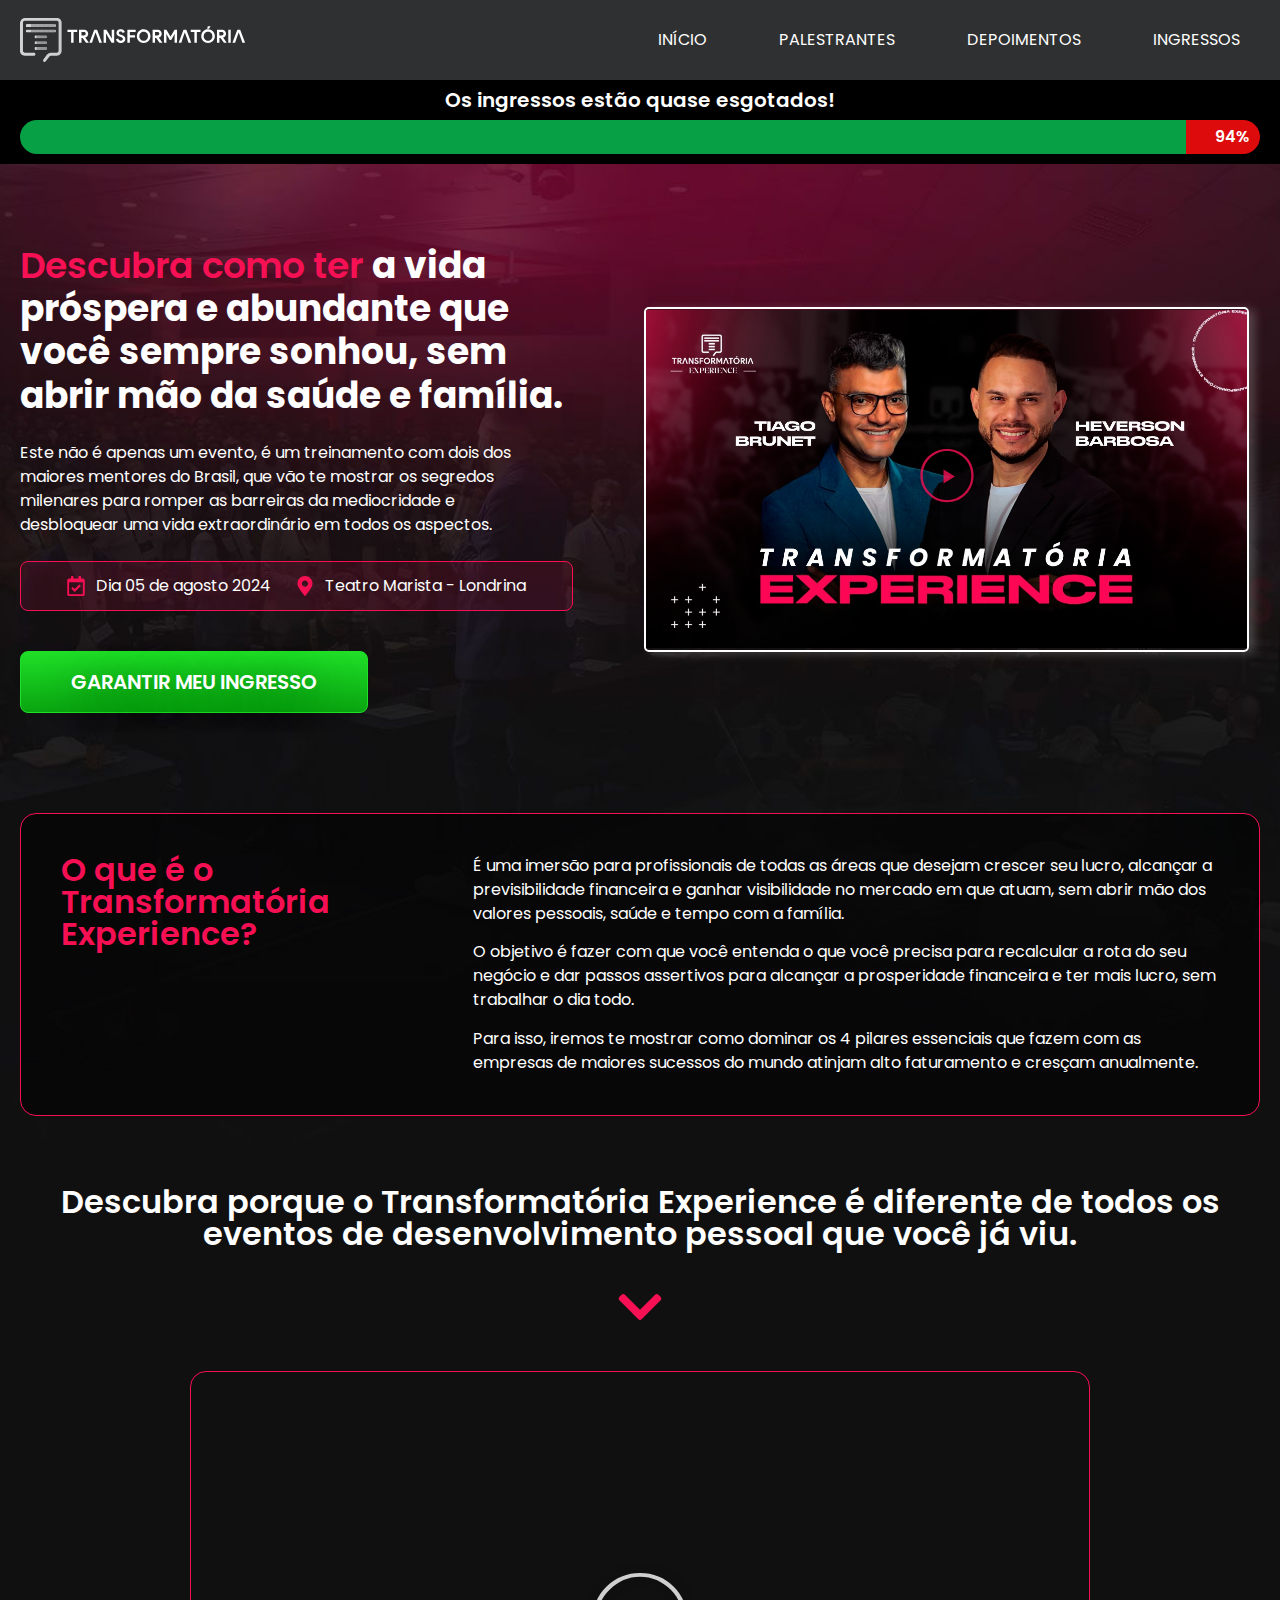
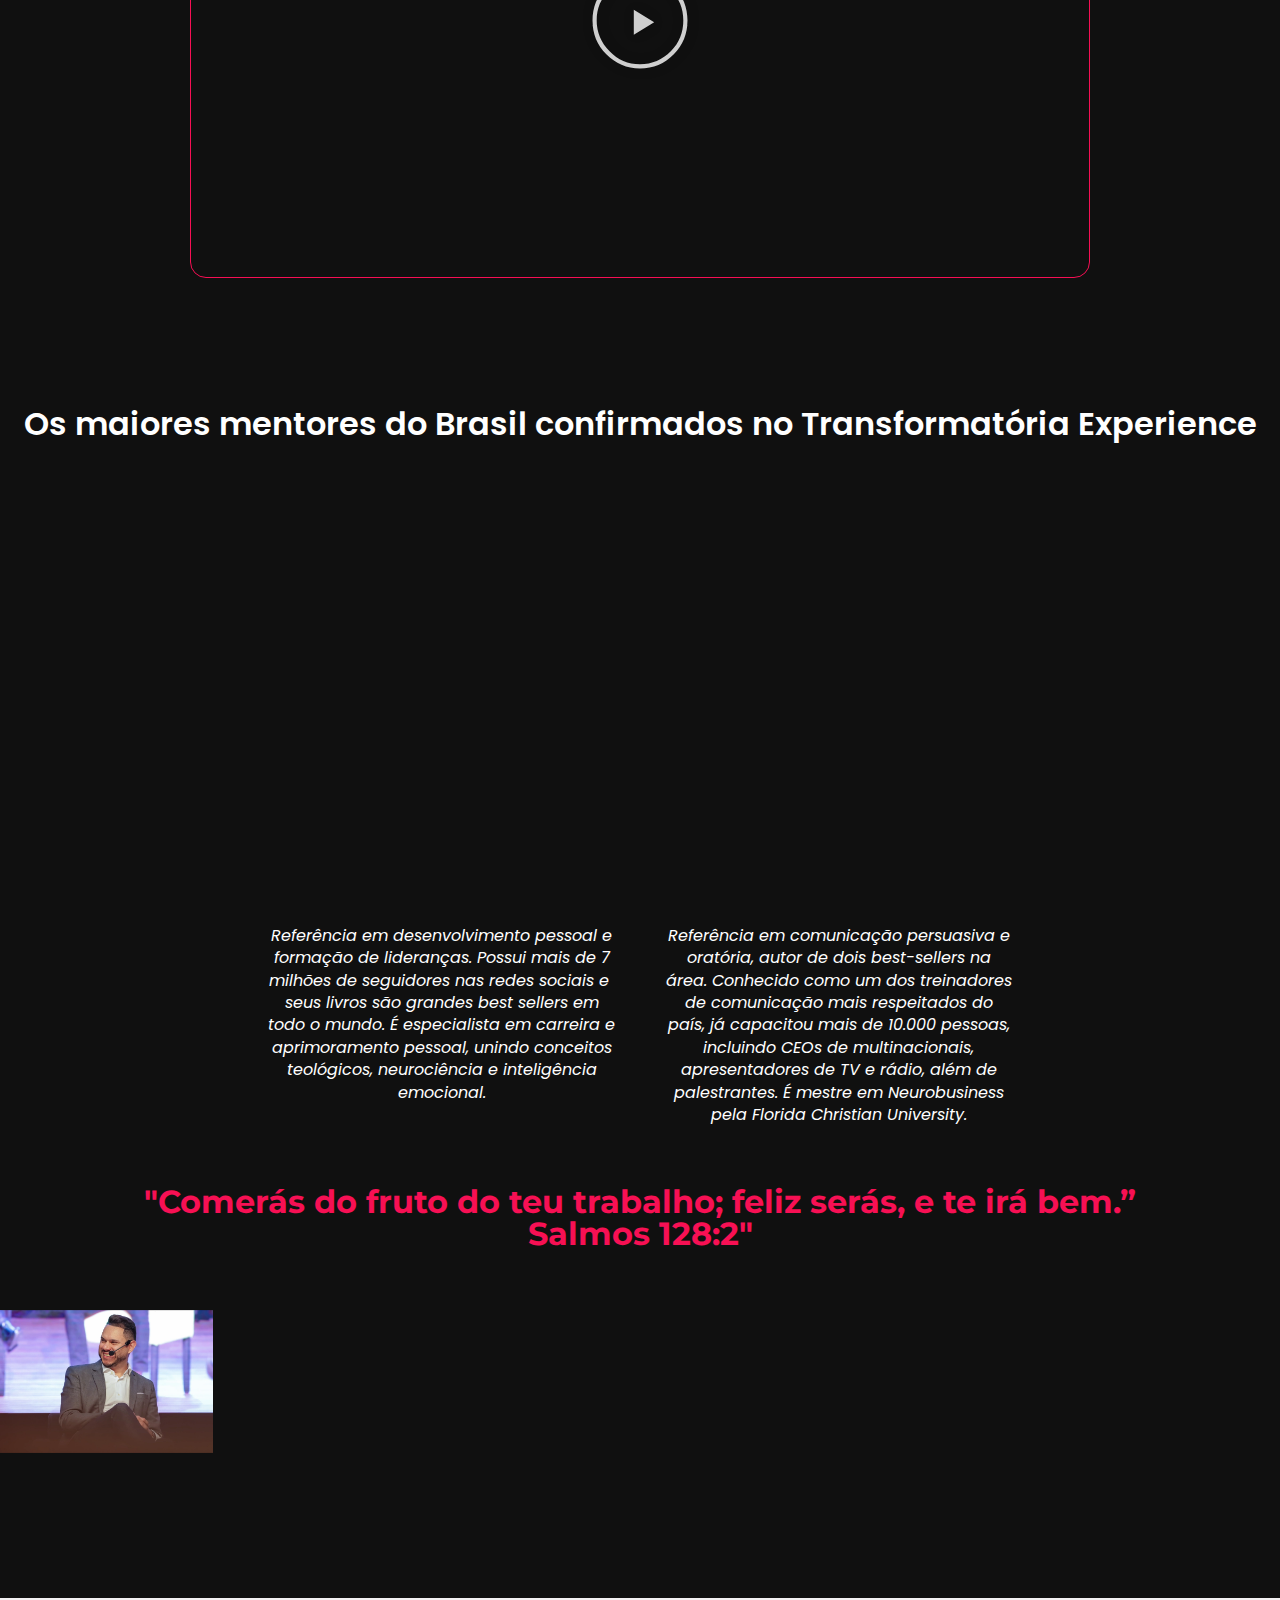
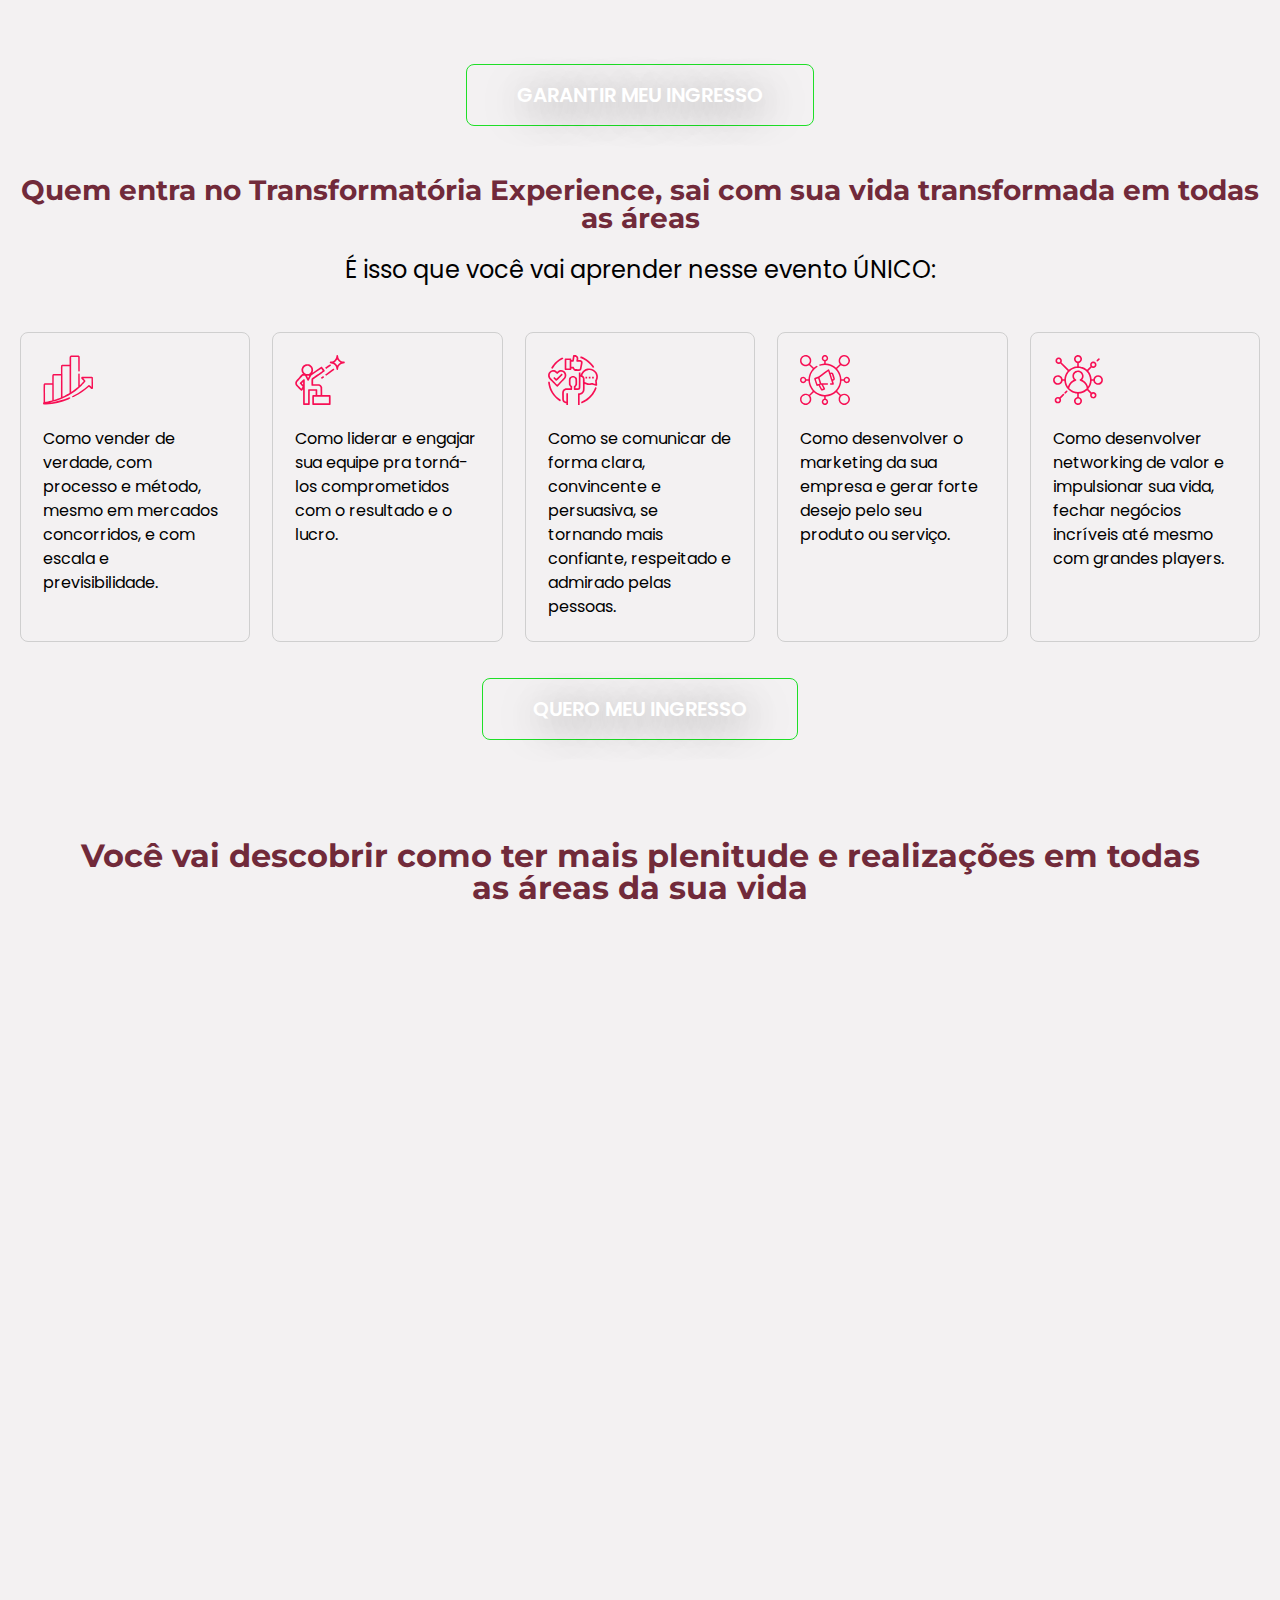
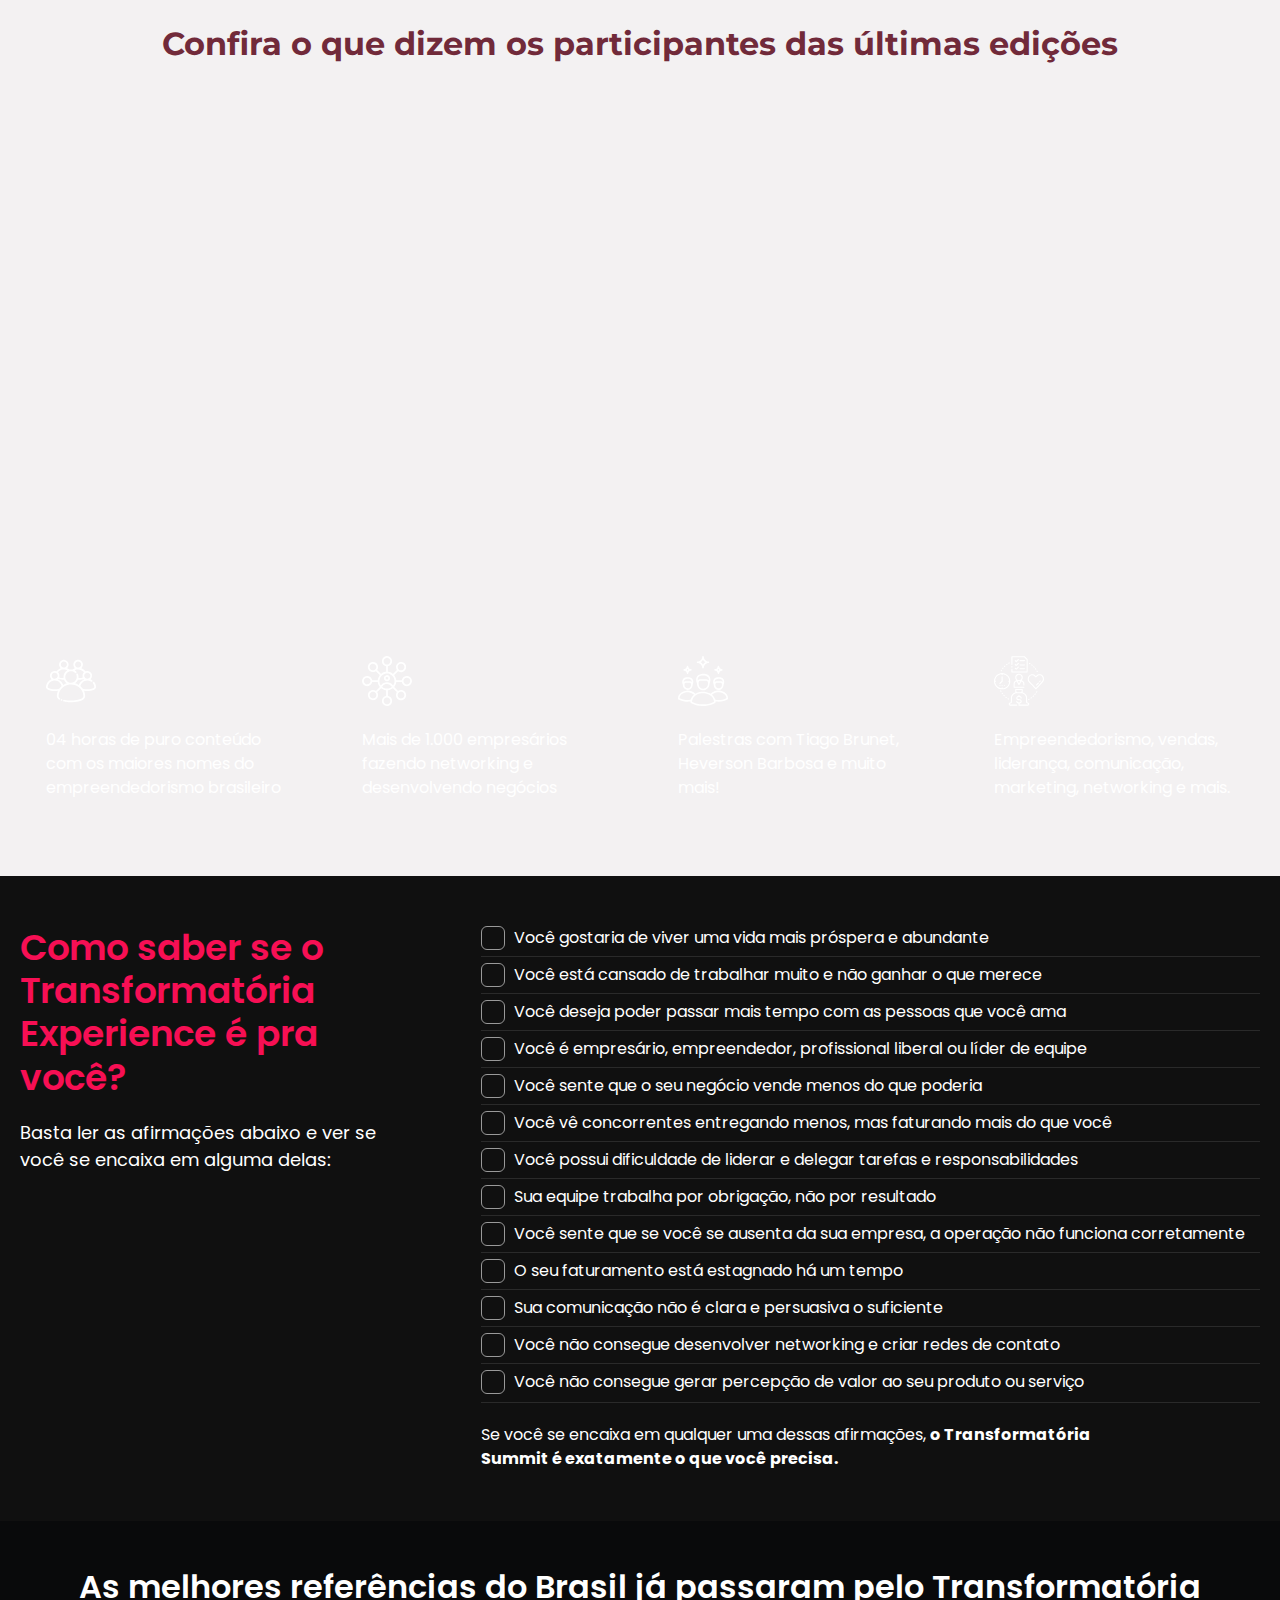
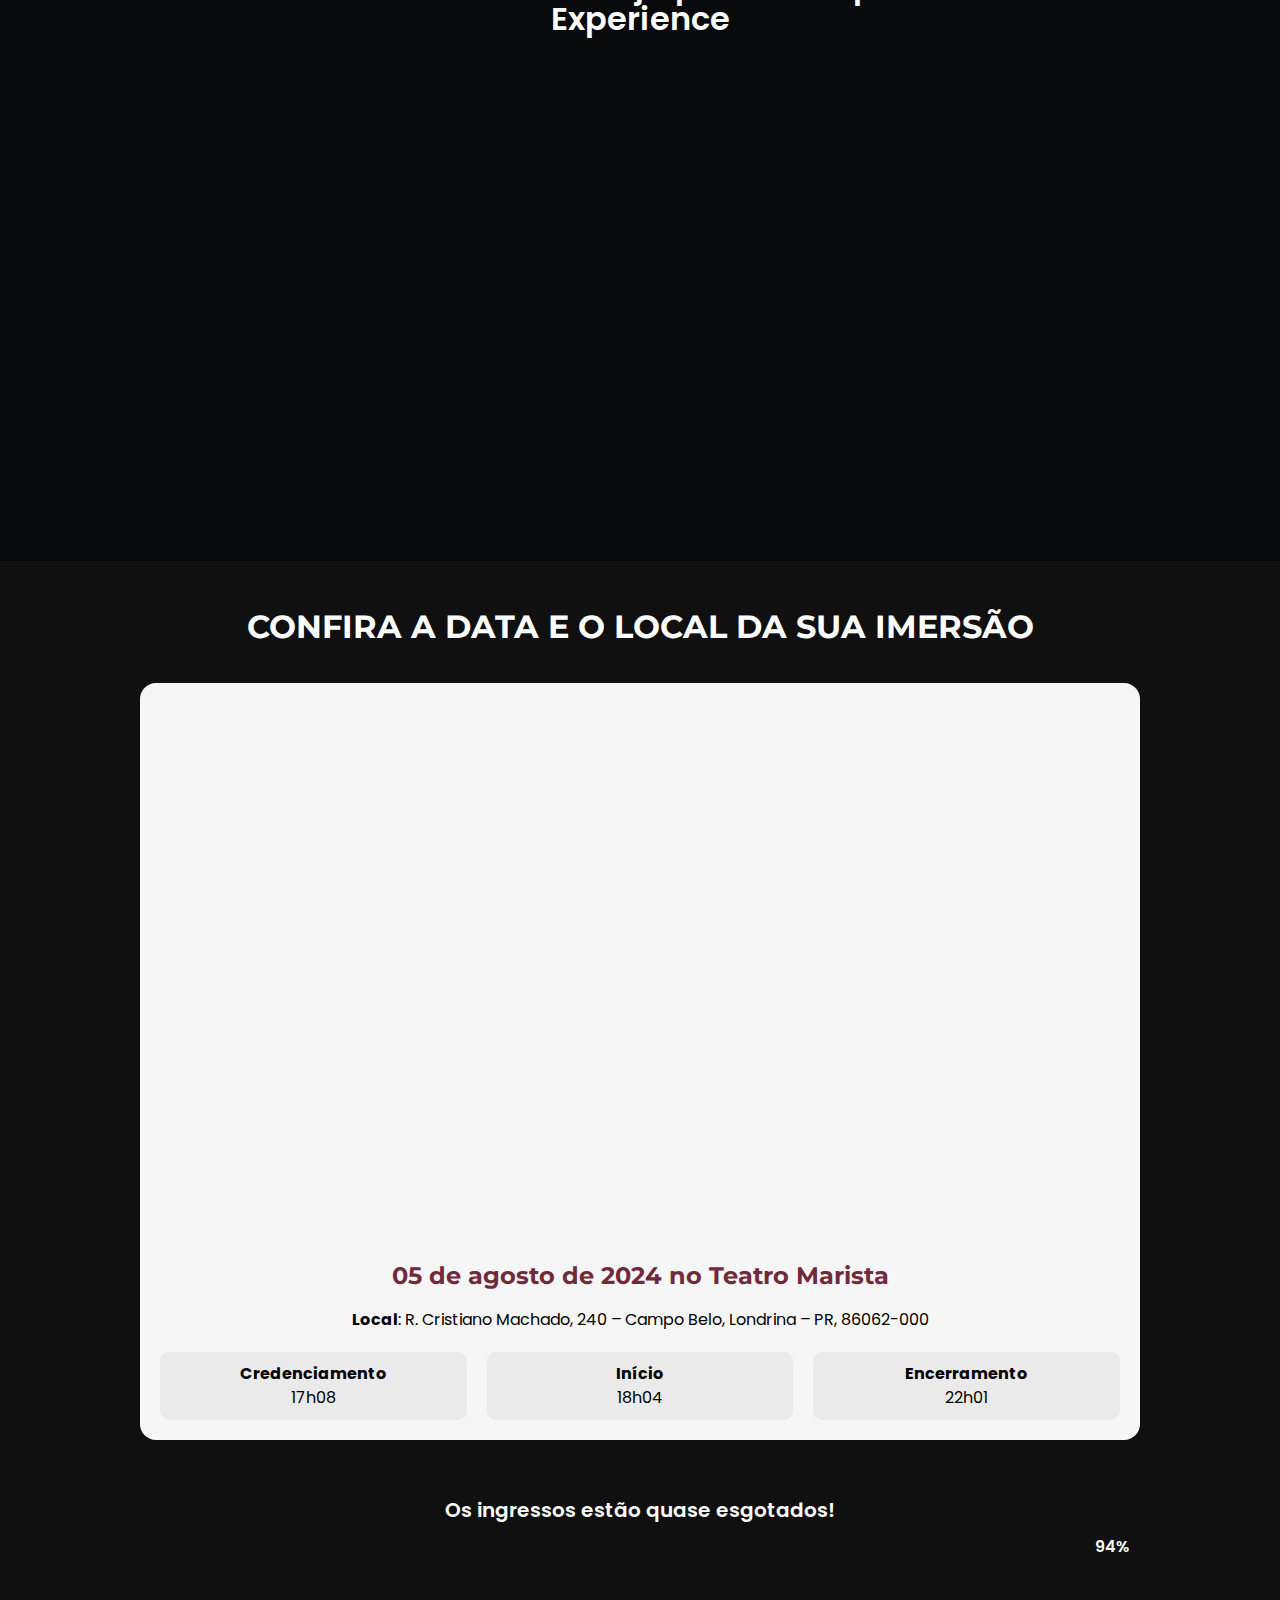
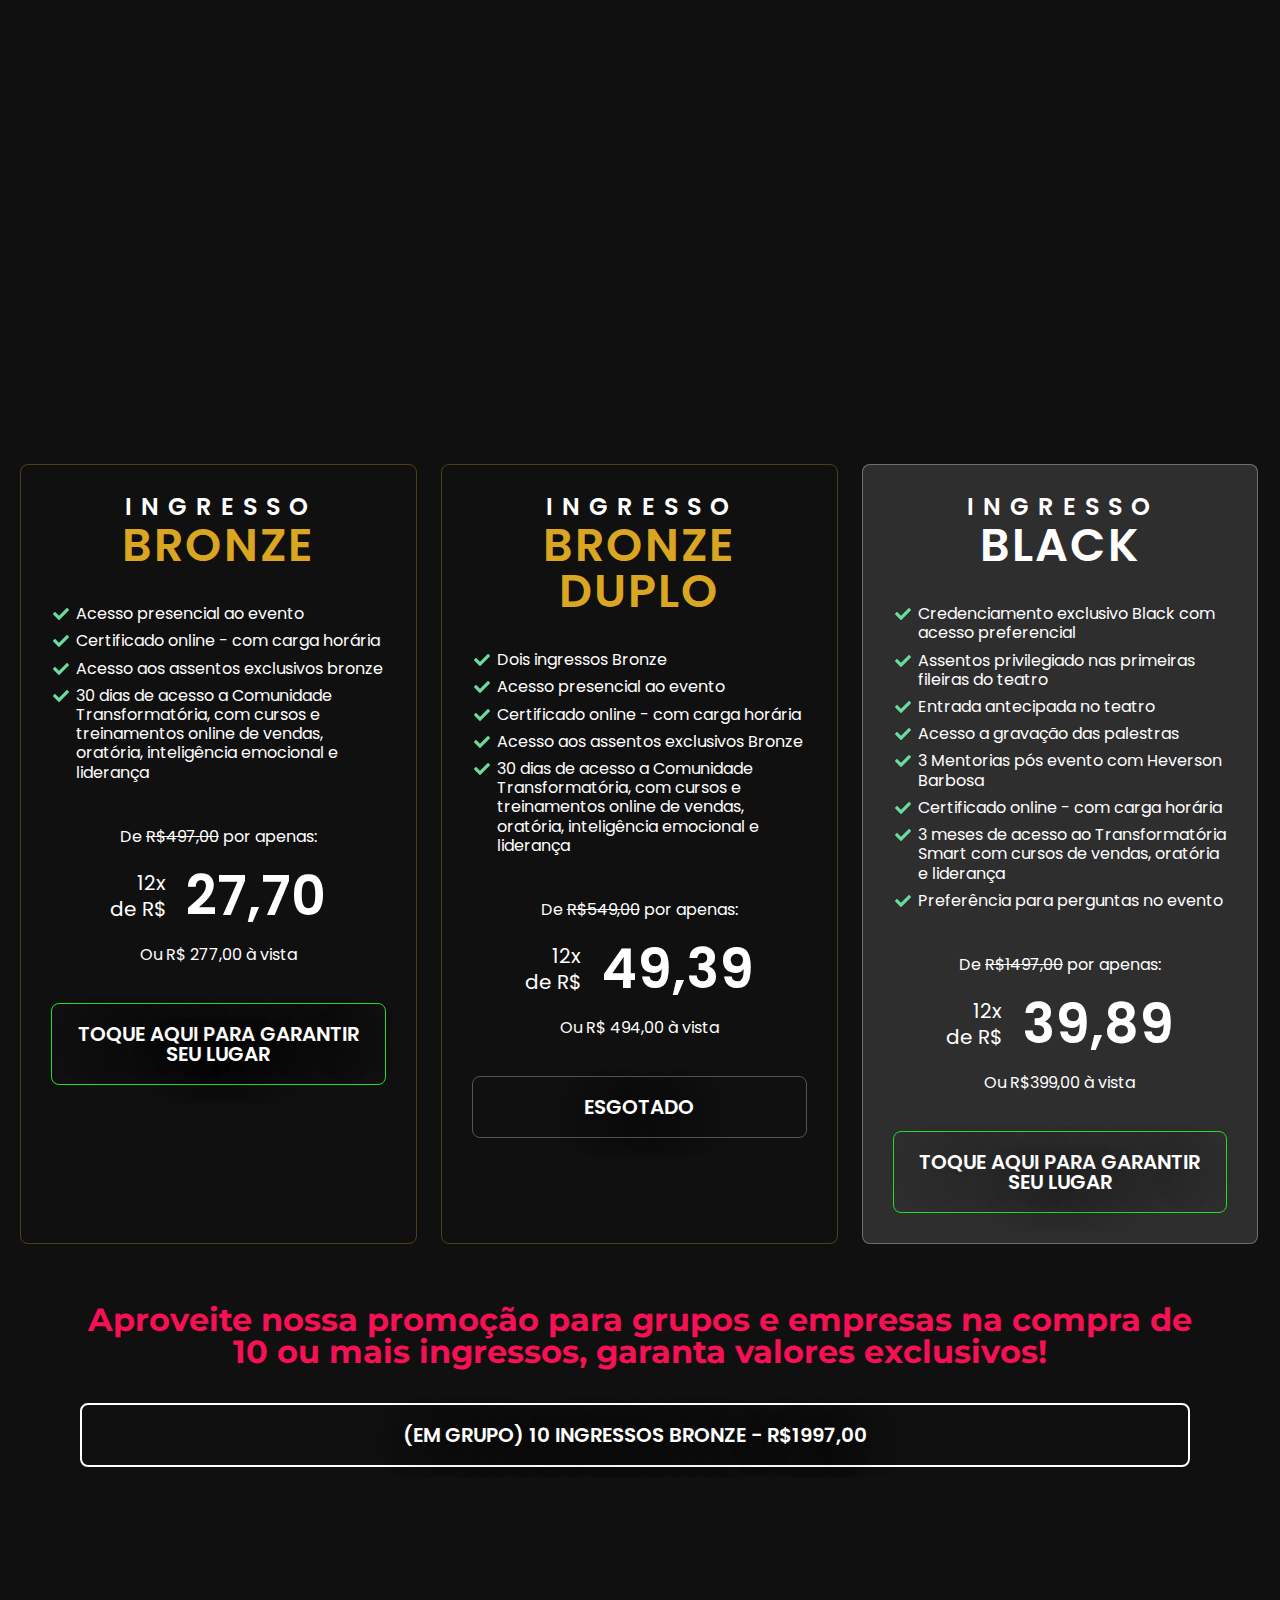
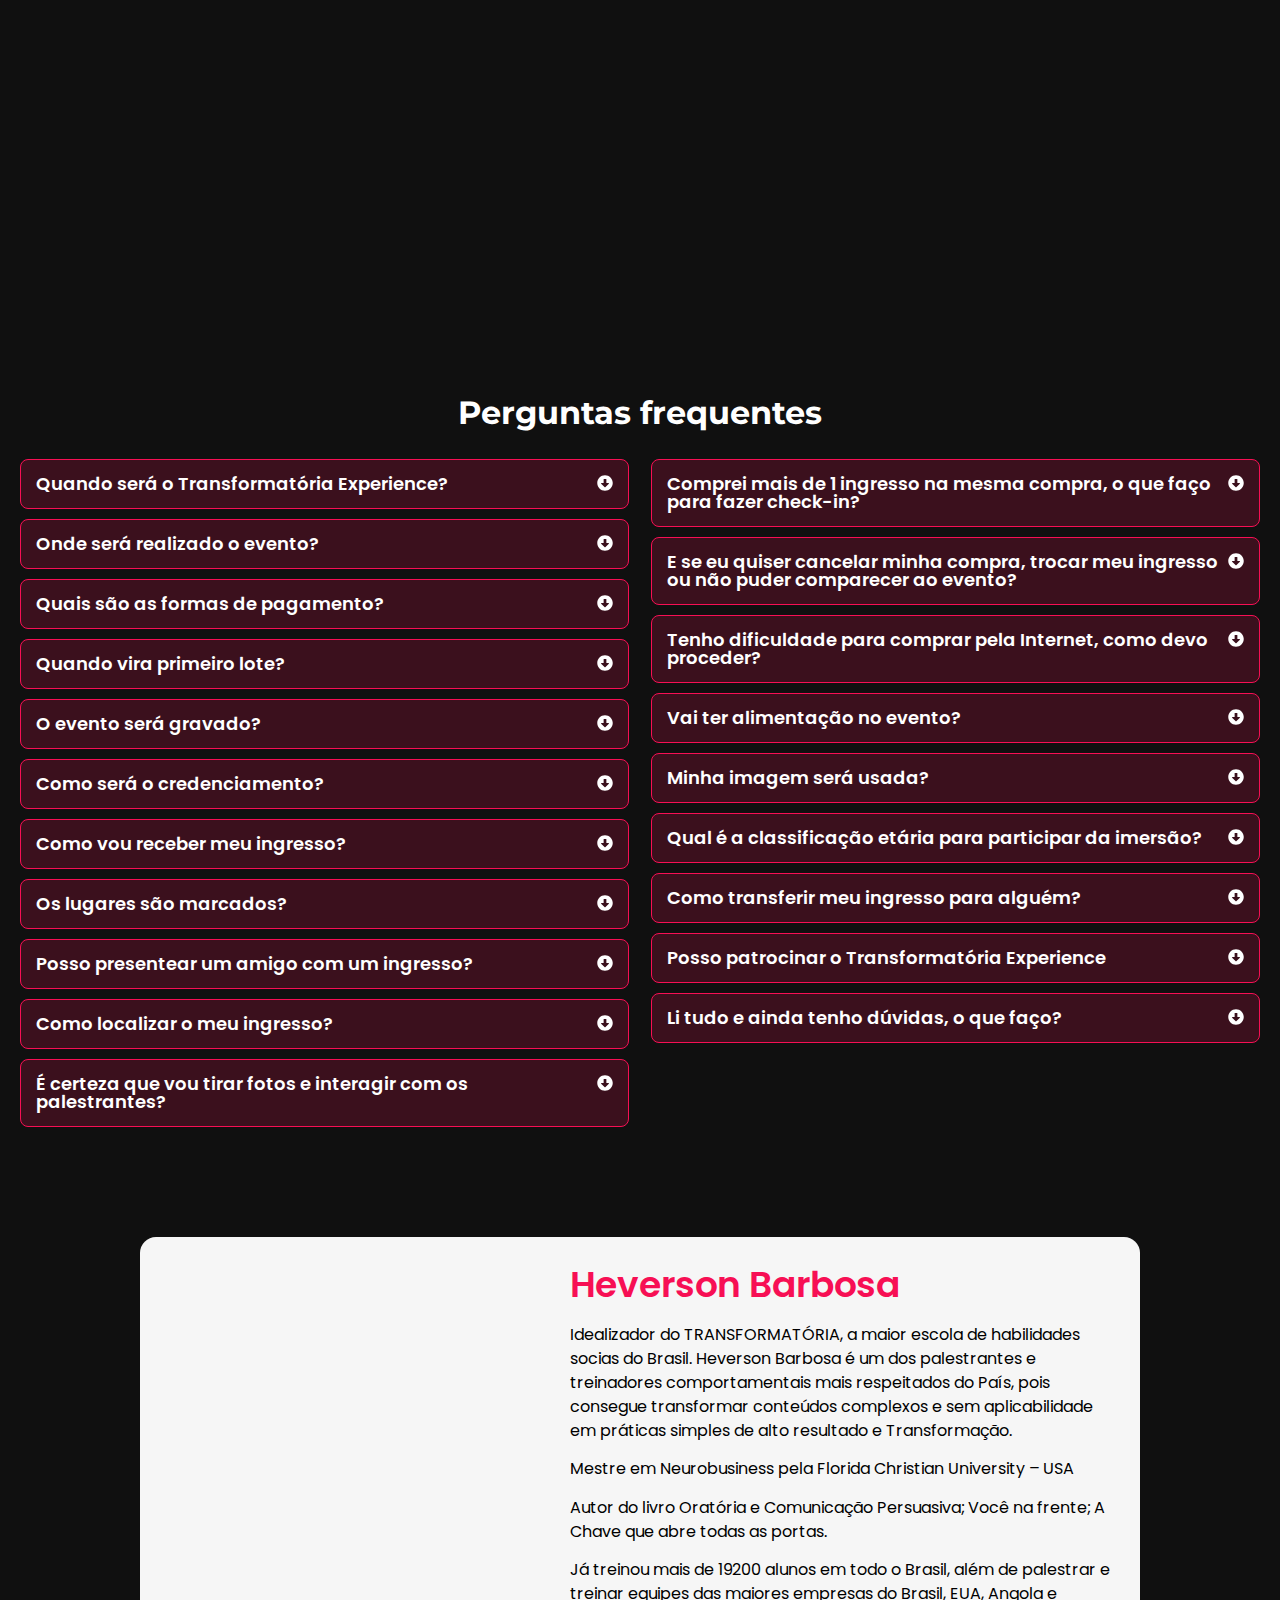
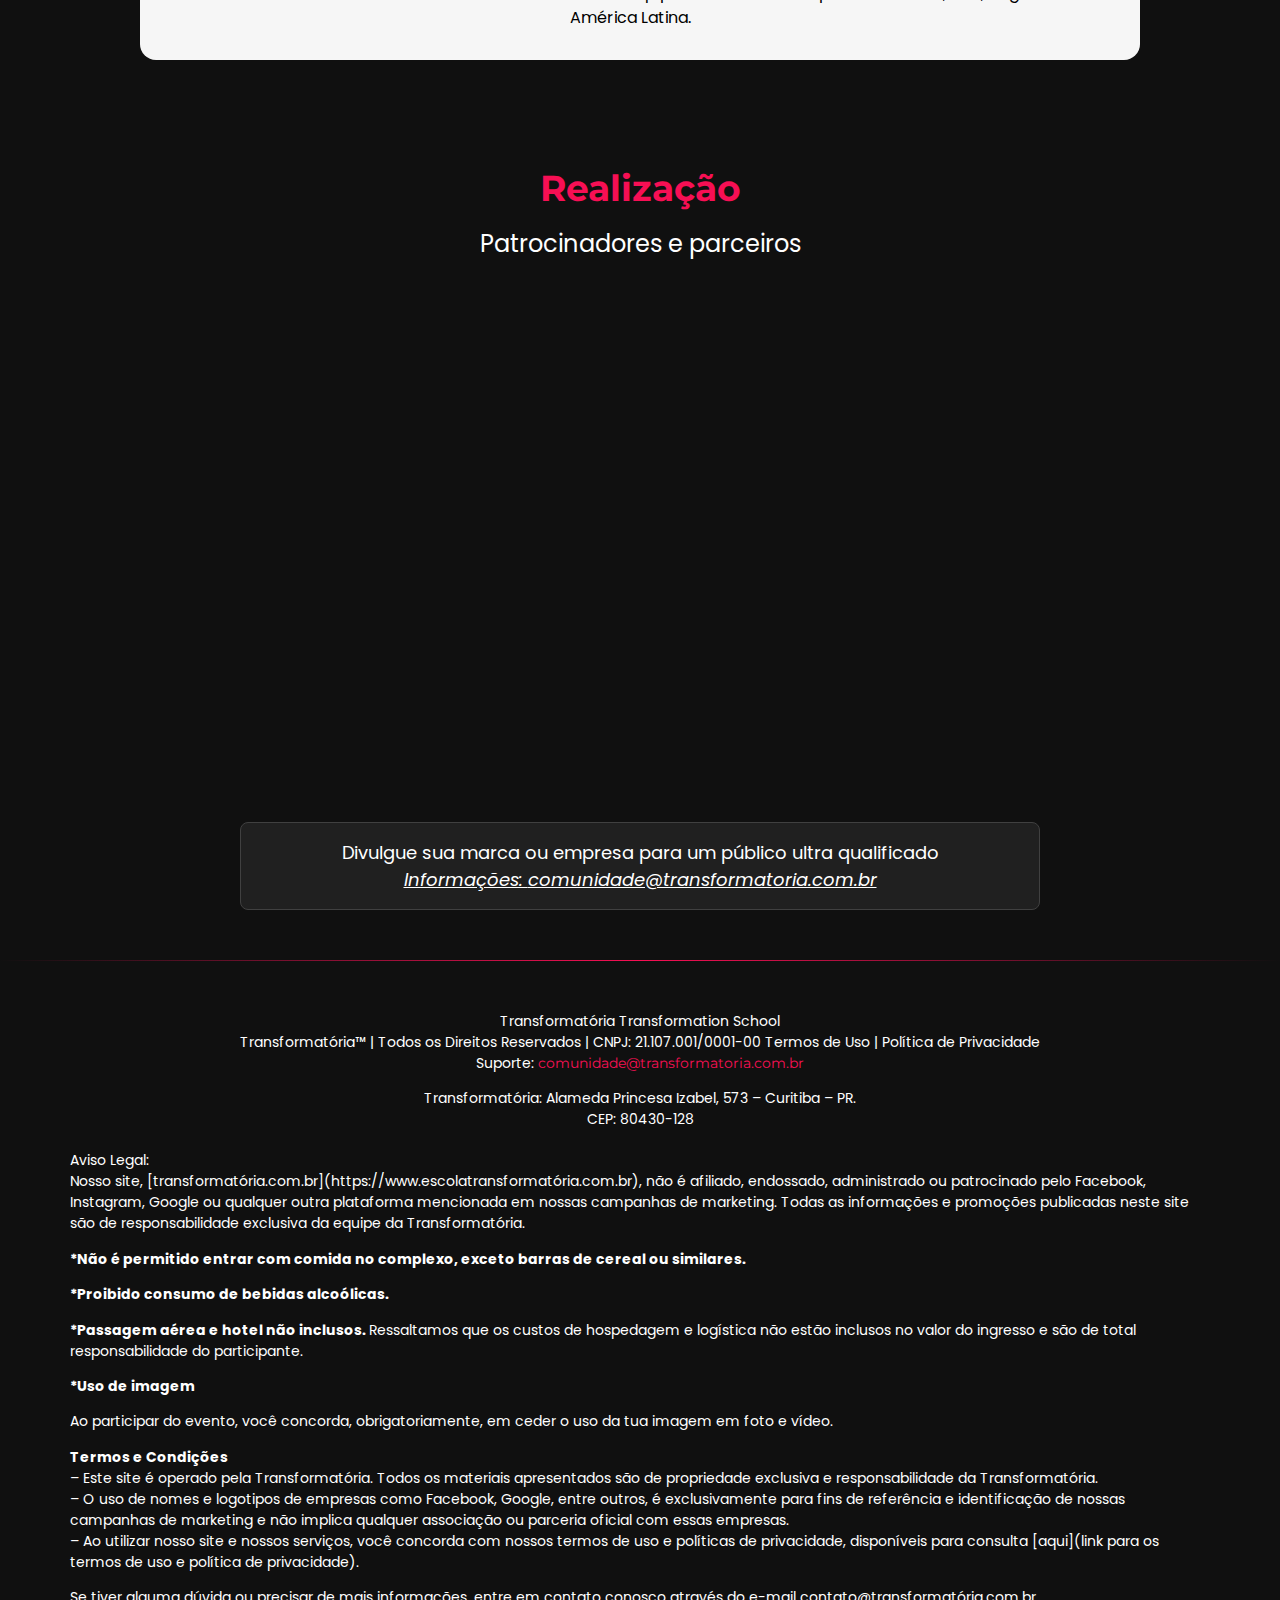
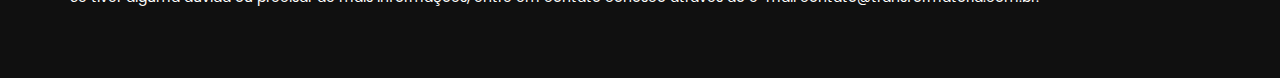
==== commit df7960de: "V14.1" ====
--- a/londrina/index.html
+++ b/londrina/index.html
@@ -1,4 +1,4 @@
-<!DOCTYPE html> <html lang="pt-BR"> <head> <meta charset="UTF-8"> <meta name="robots" content="index, follow, max-image-preview:large, max-snippet:-1, max-video-preview:-1" />  <title>Transformatória Experience 05 de Agosto em Londrina</title> <meta name="description" content="O maior evento de network, negócios e desenvolvimento pessoal do Sul do Brasil com os maiores palestrantes do Brasil." /> <link rel="canonical" href="https://transformatoria.com.br/transformatoria-experience-em-londrina/" /> <meta property="og:locale" content="pt_BR" /> <meta property="og:type" content="article" /> <meta property="og:title" content="Transformatória Experience 05 de Agosto em Londrina" /> <meta property="og:description" content="O maior evento de network, negócios e desenvolvimento pessoal do Sul do Brasil com os maiores palestrantes do Brasil." /> <meta property="og:url" content="https://transformatoria.com.br/transformatoria-experience-em-londrina/" /> <meta property="og:site_name" content="Transformatoria" /> <meta property="article:publisher" content="https://www.facebook.com/transformatoria/" /> <meta property="article:modified_time" content="2024-08-01T13:11:38+00:00" /> <meta property="og:image" content="./images/Tiago-Brunet-e-Heverson-Barbosa-em-Londrina-Transformatoria.jpeg" /> <meta property="og:image:width" content="1600" /> <meta property="og:image:height" content="900" /> <meta property="og:image:type" content="image/jpeg" /> <meta name="twitter:card" content="summary_large_image" /> <meta name="twitter:title" content="Transformatória Experience 05 de Agosto em Londrina" /> <meta name="twitter:description" content="O maior evento de network, negócios e desenvolvimento pessoal do Sul do Brasil com os maiores palestrantes do Brasil." /> <meta name="twitter:image" content="https://transformatoria.com.br/wp-content/uploads/2024/06/Tiago-Brunet-e-Heverson-Barbosa-em-Londrina-Transformatoria.jpeg" /> <meta name="twitter:label1" content="Est. tempo de leitura" /> <meta name="twitter:data1" content="34 minutos" /> <script type="application/ld+json" class="yoast-schema-graph">{"@context":"https://schema.org","@graph":[{"@type":"WebPage","@id":"https://transformatoria.com.br/transformatoria-experience-em-londrina/","url":"https://transformatoria.com.br/transformatoria-experience-em-londrina/","name":"Transformatória Experience 05 de Agosto em Londrina","isPartOf":{"@id":"https://transformatoria.com.br/#website"},"primaryImageOfPage":{"@id":"https://transformatoria.com.br/transformatoria-experience-em-londrina/#primaryimage"},"image":{"@id":"https://transformatoria.com.br/transformatoria-experience-em-londrina/#primaryimage"},"thumbnailUrl":"https://transformatoria.com.br/wp-content/uploads/2024/06/Tiago-Brunet-e-Heverson-Barbosa-em-Londrina-Transformatoria.jpeg","datePublished":"2024-06-17T20:05:42+00:00","dateModified":"2024-08-01T13:11:38+00:00","description":"O maior evento de network, negócios e desenvolvimento pessoal do Sul do Brasil com os maiores palestrantes do Brasil.","breadcrumb":{"@id":"https://transformatoria.com.br/transformatoria-experience-em-londrina/#breadcrumb"},"inLanguage":"pt-BR","potentialAction":[{"@type":"ReadAction","target":["https://transformatoria.com.br/transformatoria-experience-em-londrina/"]}]},{"@type":"ImageObject","inLanguage":"pt-BR","@id":"https://transformatoria.com.br/transformatoria-experience-em-londrina/#primaryimage","url":"https://transformatoria.com.br/wp-content/uploads/2024/06/Tiago-Brunet-e-Heverson-Barbosa-em-Londrina-Transformatoria.jpeg","contentUrl":"https://transformatoria.com.br/wp-content/uploads/2024/06/Tiago-Brunet-e-Heverson-Barbosa-em-Londrina-Transformatoria.jpeg","width":1600,"height":900},{"@type":"BreadcrumbList","@id":"https://transformatoria.com.br/transformatoria-experience-em-londrina/#breadcrumb","itemListElement":[{"@type":"ListItem","position":1,"name":"Início","item":"https://transformatoria.com.br/"},{"@type":"ListItem","position":2,"name":"Transformatória Experience em Londrina"}]},{"@type":"WebSite","@id":"https://transformatoria.com.br/#website","url":"https://transformatoria.com.br/","name":"Transformatoria Summit","description":"Escola de Transformação","publisher":{"@id":"https://transformatoria.com.br/#organization"},"alternateName":"TS","potentialAction":[{"@type":"SearchAction","target":{"@type":"EntryPoint","urlTemplate":"https://transformatoria.com.br/?s={search_term_string}"},"query-input":"required name=search_term_string"}],"inLanguage":"pt-BR"},{"@type":"Organization","@id":"https://transformatoria.com.br/#organization","name":"Transformatoria","url":"https://transformatoria.com.br/","logo":{"@type":"ImageObject","inLanguage":"pt-BR","@id":"https://transformatoria.com.br/#/schema/logo/image/","url":"https://transformatoria.com.br/wp-content/uploads/2021/06/logo-tcs-favicon-copy-1.png","contentUrl":"https://transformatoria.com.br/wp-content/uploads/2021/06/logo-tcs-favicon-copy-1.png","width":512,"height":550,"caption":"Transformatoria"},"image":{"@id":"https://transformatoria.com.br/#/schema/logo/image/"},"sameAs":["https://www.facebook.com/transformatoria/","https://www.instagram.com/transformatoria/","https://www.linkedin.com/showcase/9206955/admin/feed/posts/"]}]}</script>  <script type="application/javascript" id="pys-version-script">console.log('PixelYourSite Free version 9.7.1');</script> <link rel="dns-prefetch" href="//www.googletagmanager.com" /> <script>
+<!DOCTYPE html> <html lang="pt-BR"> <head> <meta charset="UTF-8"> <meta name="robots" content="index, follow, max-image-preview:large, max-snippet:-1, max-video-preview:-1" />  <title>Transformatória Experience 05 de Agosto em Londrina</title> <meta name="description" content="O maior evento de network, negócios e desenvolvimento pessoal do Sul do Brasil com os maiores palestrantes do Brasil." /> <link rel="canonical" href="https://transformatoria.com.br/transformatoria-experience-em-londrina/" /> <meta property="og:locale" content="pt_BR" /> <meta property="og:type" content="article" /> <meta property="og:title" content="Transformatória Experience 05 de Agosto em Londrina" /> <meta property="og:description" content="O maior evento de network, negócios e desenvolvimento pessoal do Sul do Brasil com os maiores palestrantes do Brasil." /> <meta property="og:url" content="https://transformatoria.com.br/transformatoria-experience-em-londrina/" /> <meta property="og:site_name" content="Transformatoria" /> <meta property="article:publisher" content="https://www.facebook.com/transformatoria/" /> <meta property="article:modified_time" content="2024-08-04T22:00:09+00:00" /> <meta property="og:image" content="./images/Tiago-Brunet-e-Heverson-Barbosa-em-Londrina-Transformatoria.jpeg" /> <meta property="og:image:width" content="1600" /> <meta property="og:image:height" content="900" /> <meta property="og:image:type" content="image/jpeg" /> <meta name="twitter:card" content="summary_large_image" /> <meta name="twitter:title" content="Transformatória Experience 05 de Agosto em Londrina" /> <meta name="twitter:description" content="O maior evento de network, negócios e desenvolvimento pessoal do Sul do Brasil com os maiores palestrantes do Brasil." /> <meta name="twitter:image" content="https://transformatoria.com.br/wp-content/uploads/2024/06/Tiago-Brunet-e-Heverson-Barbosa-em-Londrina-Transformatoria.jpeg" /> <meta name="twitter:label1" content="Est. tempo de leitura" /> <meta name="twitter:data1" content="34 minutos" /> <script type="application/ld+json" class="yoast-schema-graph">{"@context":"https://schema.org","@graph":[{"@type":"WebPage","@id":"https://transformatoria.com.br/transformatoria-experience-em-londrina/","url":"https://transformatoria.com.br/transformatoria-experience-em-londrina/","name":"Transformatória Experience 05 de Agosto em Londrina","isPartOf":{"@id":"https://transformatoria.com.br/#website"},"primaryImageOfPage":{"@id":"https://transformatoria.com.br/transformatoria-experience-em-londrina/#primaryimage"},"image":{"@id":"https://transformatoria.com.br/transformatoria-experience-em-londrina/#primaryimage"},"thumbnailUrl":"https://transformatoria.com.br/wp-content/uploads/2024/06/Tiago-Brunet-e-Heverson-Barbosa-em-Londrina-Transformatoria.jpeg","datePublished":"2024-06-17T20:05:42+00:00","dateModified":"2024-08-04T22:00:09+00:00","description":"O maior evento de network, negócios e desenvolvimento pessoal do Sul do Brasil com os maiores palestrantes do Brasil.","breadcrumb":{"@id":"https://transformatoria.com.br/transformatoria-experience-em-londrina/#breadcrumb"},"inLanguage":"pt-BR","potentialAction":[{"@type":"ReadAction","target":["https://transformatoria.com.br/transformatoria-experience-em-londrina/"]}]},{"@type":"ImageObject","inLanguage":"pt-BR","@id":"https://transformatoria.com.br/transformatoria-experience-em-londrina/#primaryimage","url":"https://transformatoria.com.br/wp-content/uploads/2024/06/Tiago-Brunet-e-Heverson-Barbosa-em-Londrina-Transformatoria.jpeg","contentUrl":"https://transformatoria.com.br/wp-content/uploads/2024/06/Tiago-Brunet-e-Heverson-Barbosa-em-Londrina-Transformatoria.jpeg","width":1600,"height":900},{"@type":"BreadcrumbList","@id":"https://transformatoria.com.br/transformatoria-experience-em-londrina/#breadcrumb","itemListElement":[{"@type":"ListItem","position":1,"name":"Início","item":"https://transformatoria.com.br/"},{"@type":"ListItem","position":2,"name":"Transformatória Experience em Londrina"}]},{"@type":"WebSite","@id":"https://transformatoria.com.br/#website","url":"https://transformatoria.com.br/","name":"Transformatoria Summit","description":"Escola de Transformação","publisher":{"@id":"https://transformatoria.com.br/#organization"},"alternateName":"TS","potentialAction":[{"@type":"SearchAction","target":{"@type":"EntryPoint","urlTemplate":"https://transformatoria.com.br/?s={search_term_string}"},"query-input":"required name=search_term_string"}],"inLanguage":"pt-BR"},{"@type":"Organization","@id":"https://transformatoria.com.br/#organization","name":"Transformatoria","url":"https://transformatoria.com.br/","logo":{"@type":"ImageObject","inLanguage":"pt-BR","@id":"https://transformatoria.com.br/#/schema/logo/image/","url":"https://transformatoria.com.br/wp-content/uploads/2021/06/logo-tcs-favicon-copy-1.png","contentUrl":"https://transformatoria.com.br/wp-content/uploads/2021/06/logo-tcs-favicon-copy-1.png","width":512,"height":550,"caption":"Transformatoria"},"image":{"@id":"https://transformatoria.com.br/#/schema/logo/image/"},"sameAs":["https://www.facebook.com/transformatoria/","https://www.instagram.com/transformatoria/","https://www.linkedin.com/showcase/9206955/admin/feed/posts/"]}]}</script>  <script type="application/javascript" id="pys-version-script">console.log('PixelYourSite Free version 9.7.1');</script> <link rel="dns-prefetch" href="//www.googletagmanager.com" /> <script>
 window._wpemojiSettings = {"baseUrl":"https:\/\/s.w.org\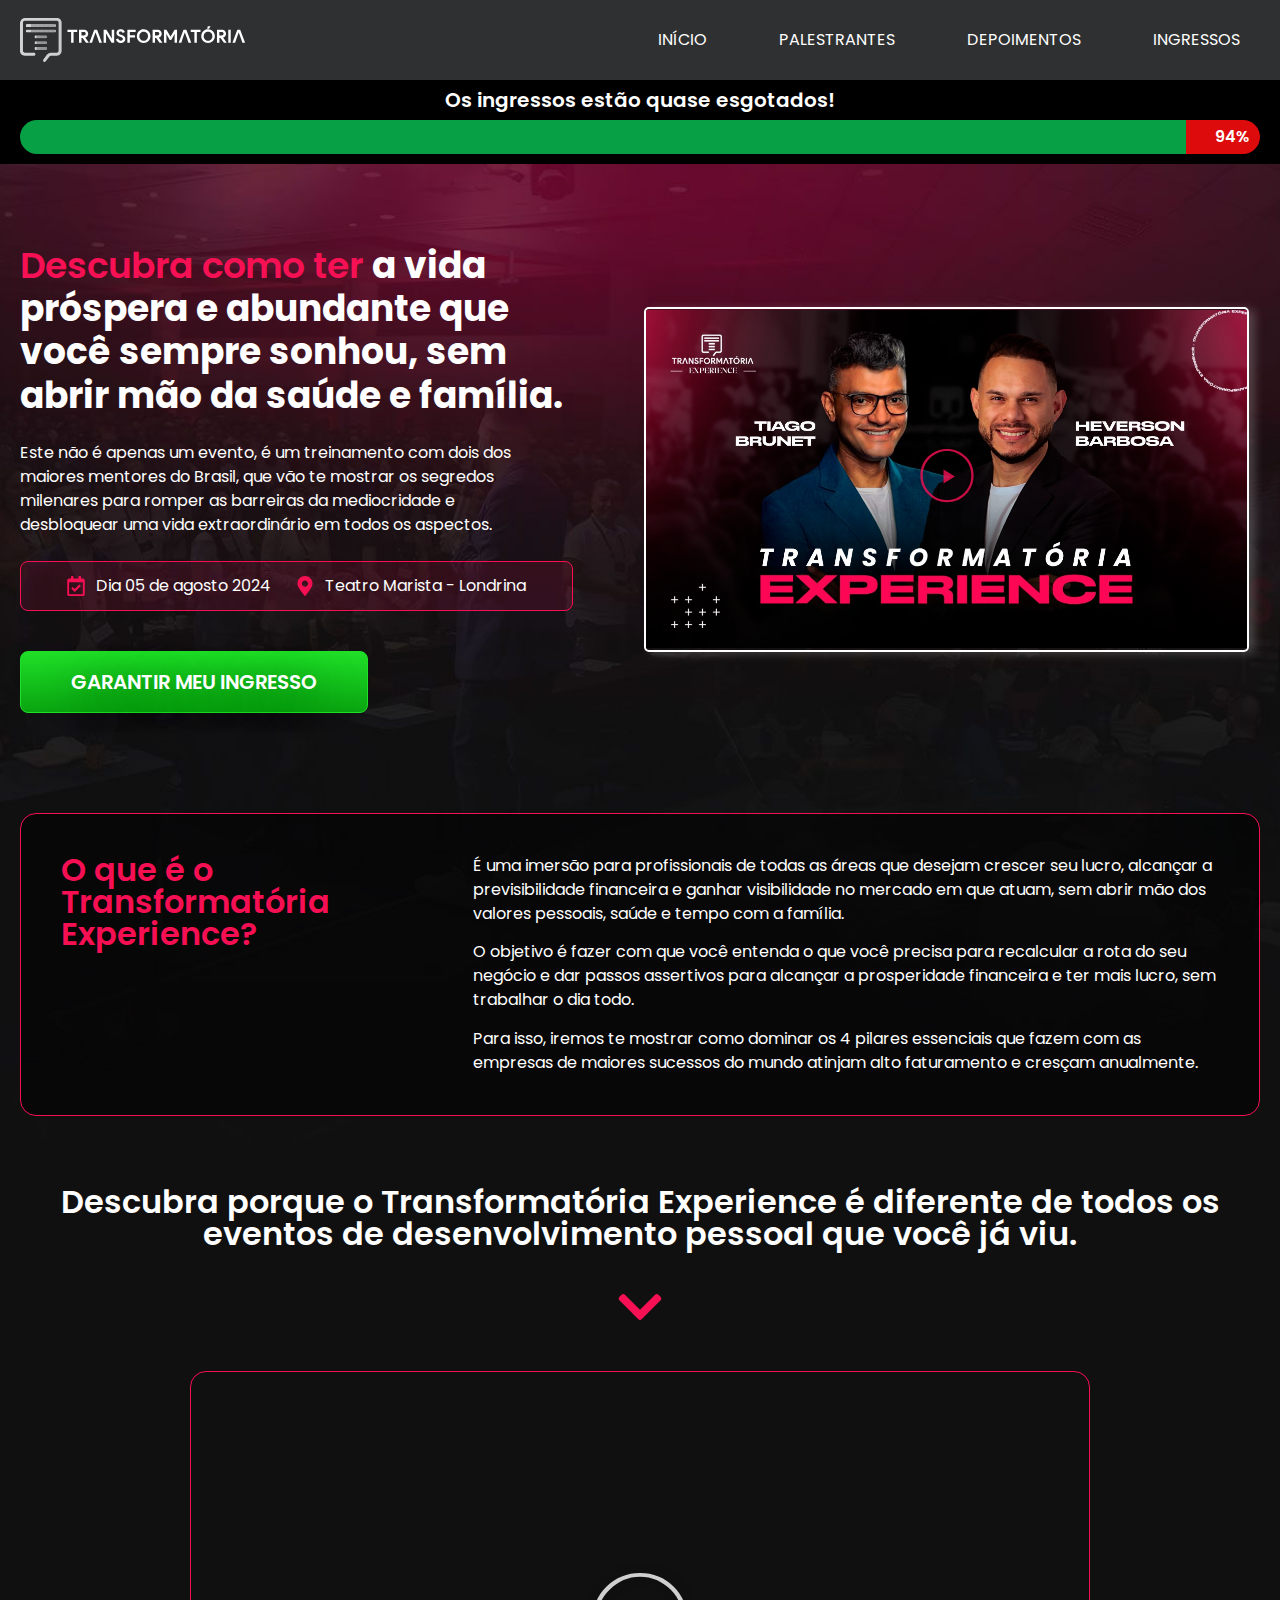
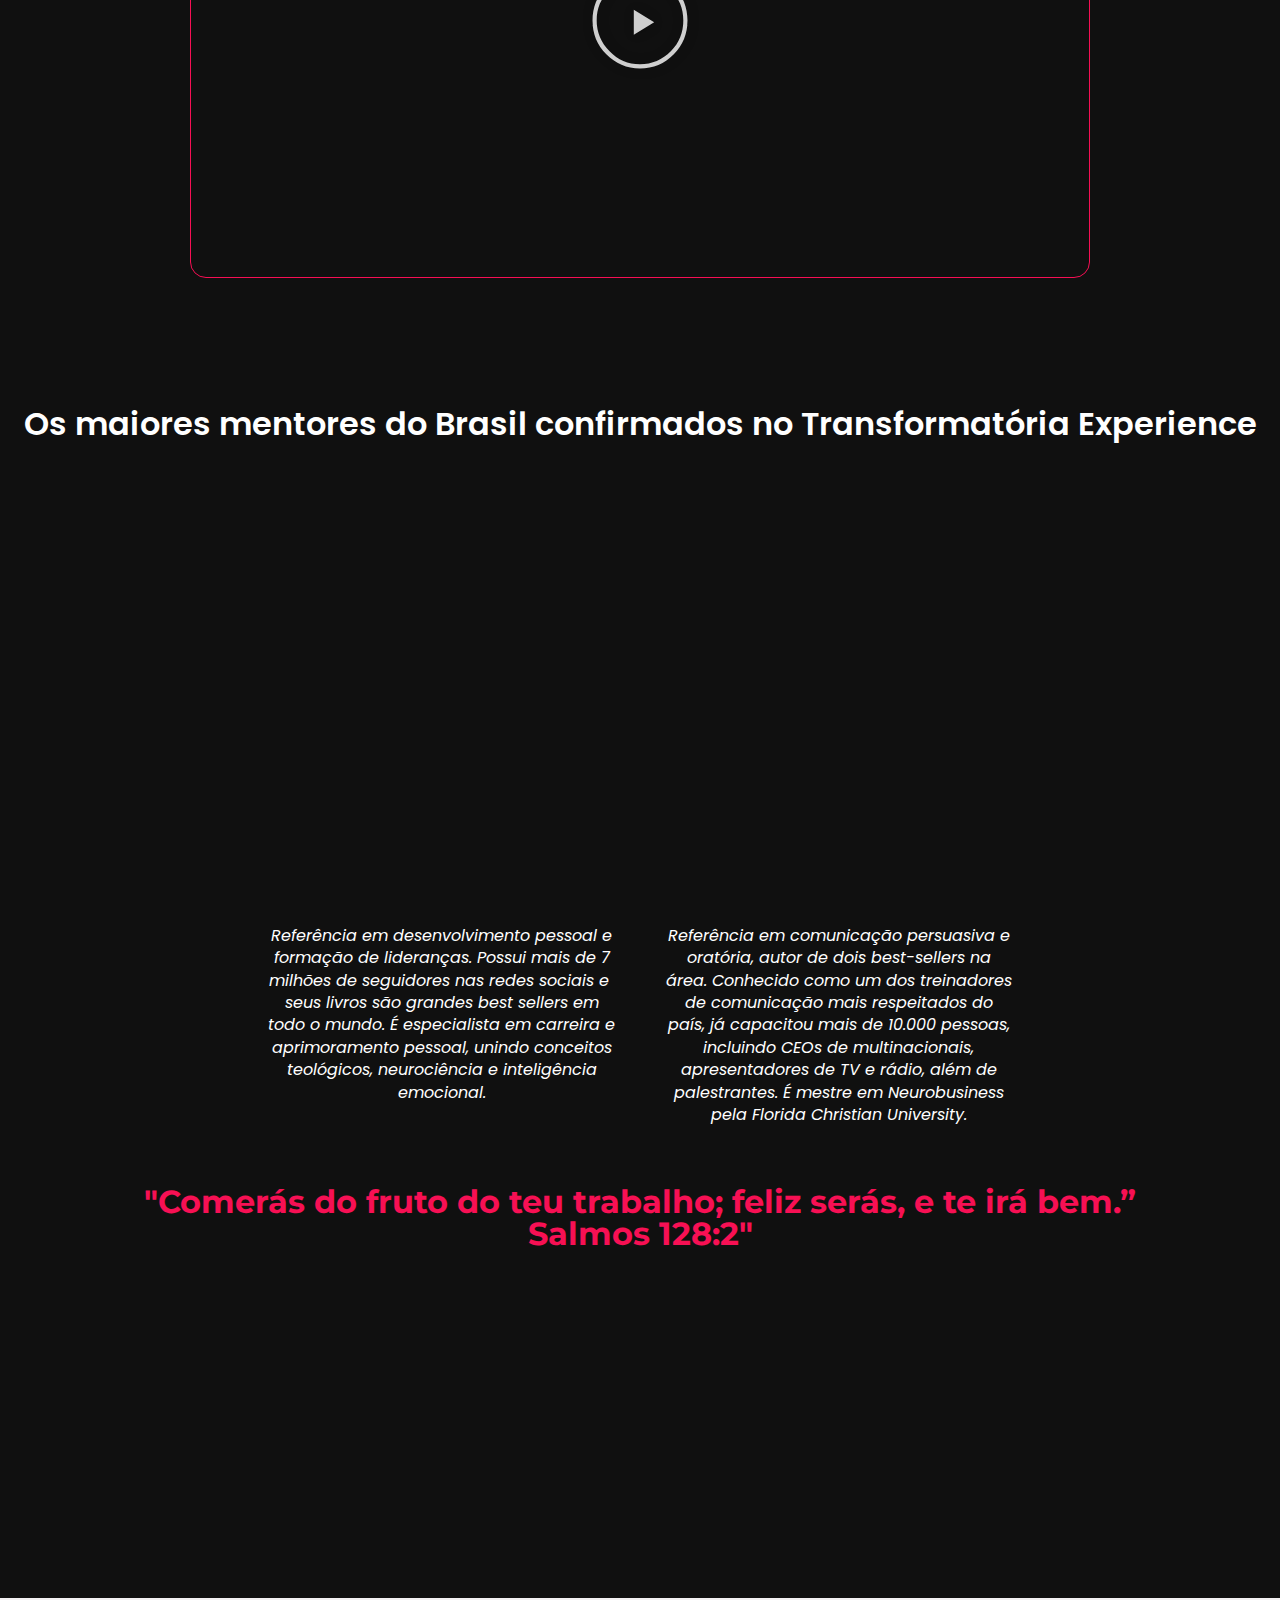
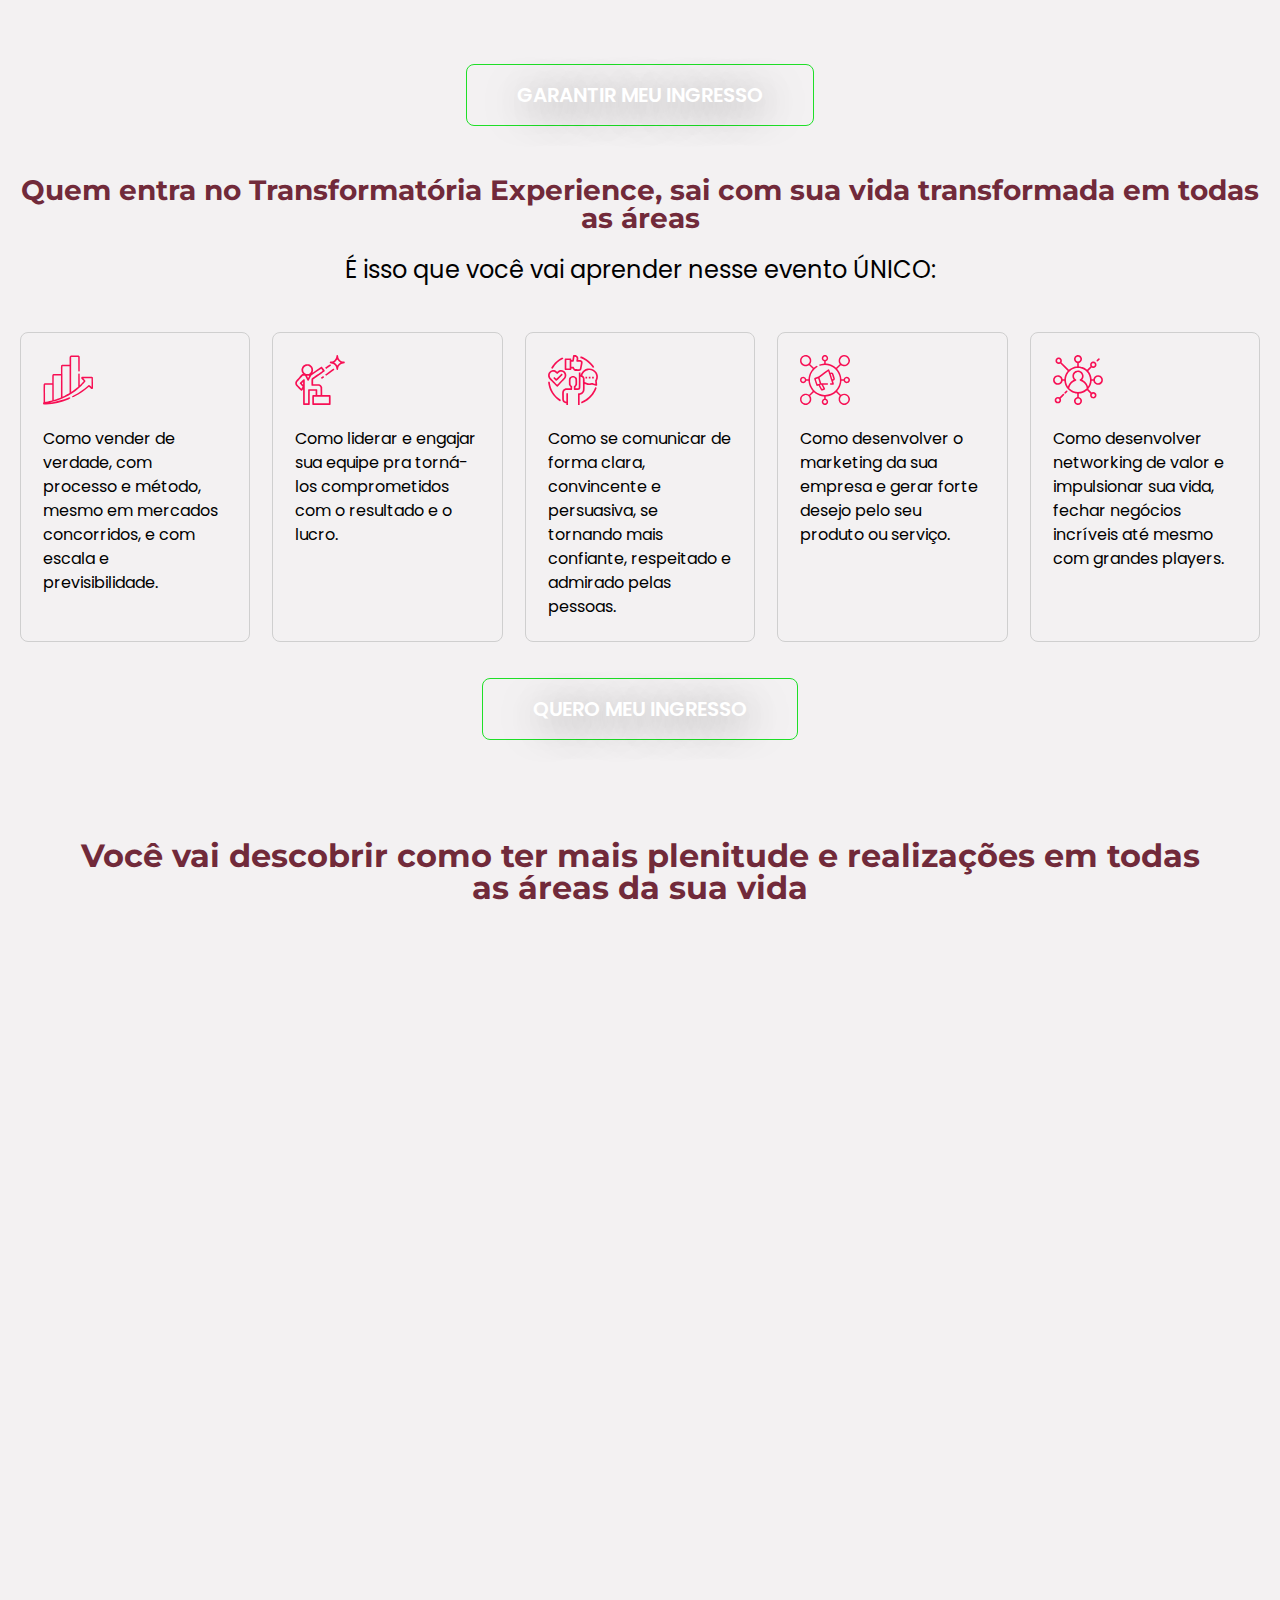
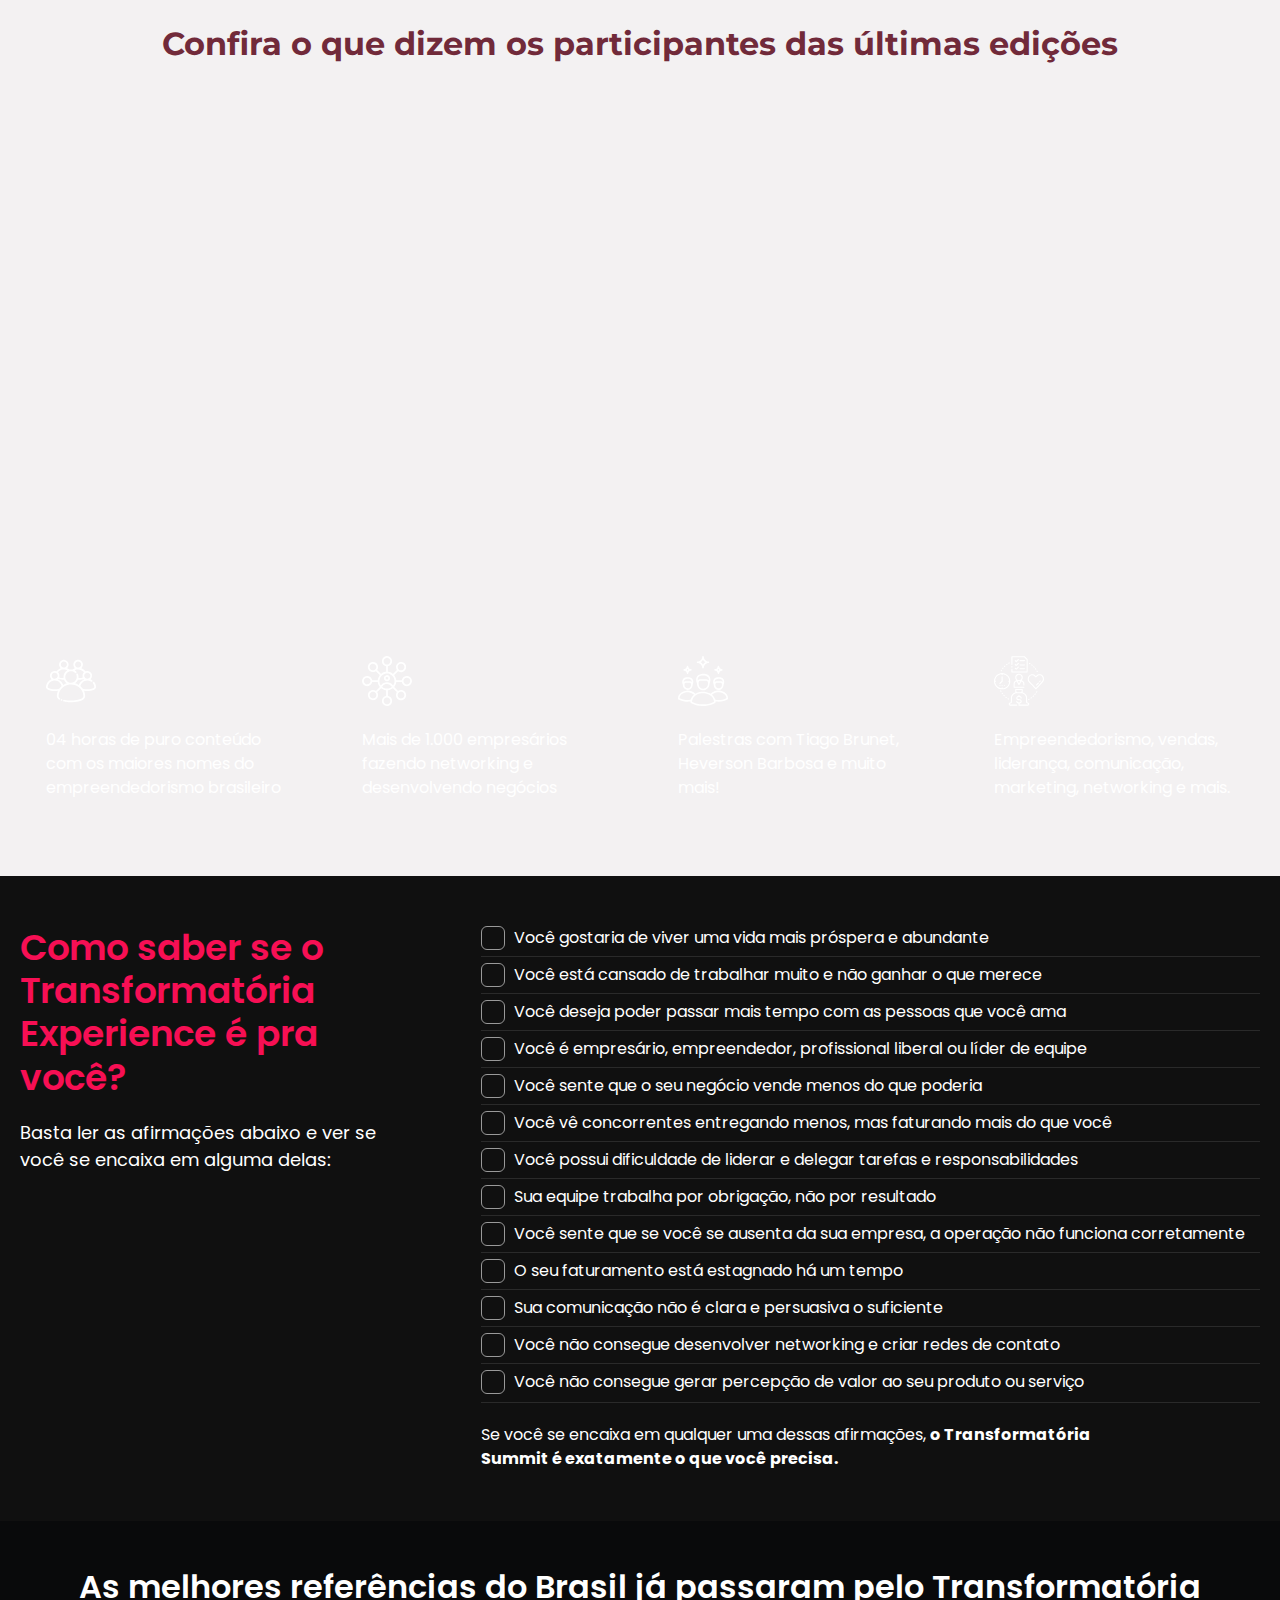
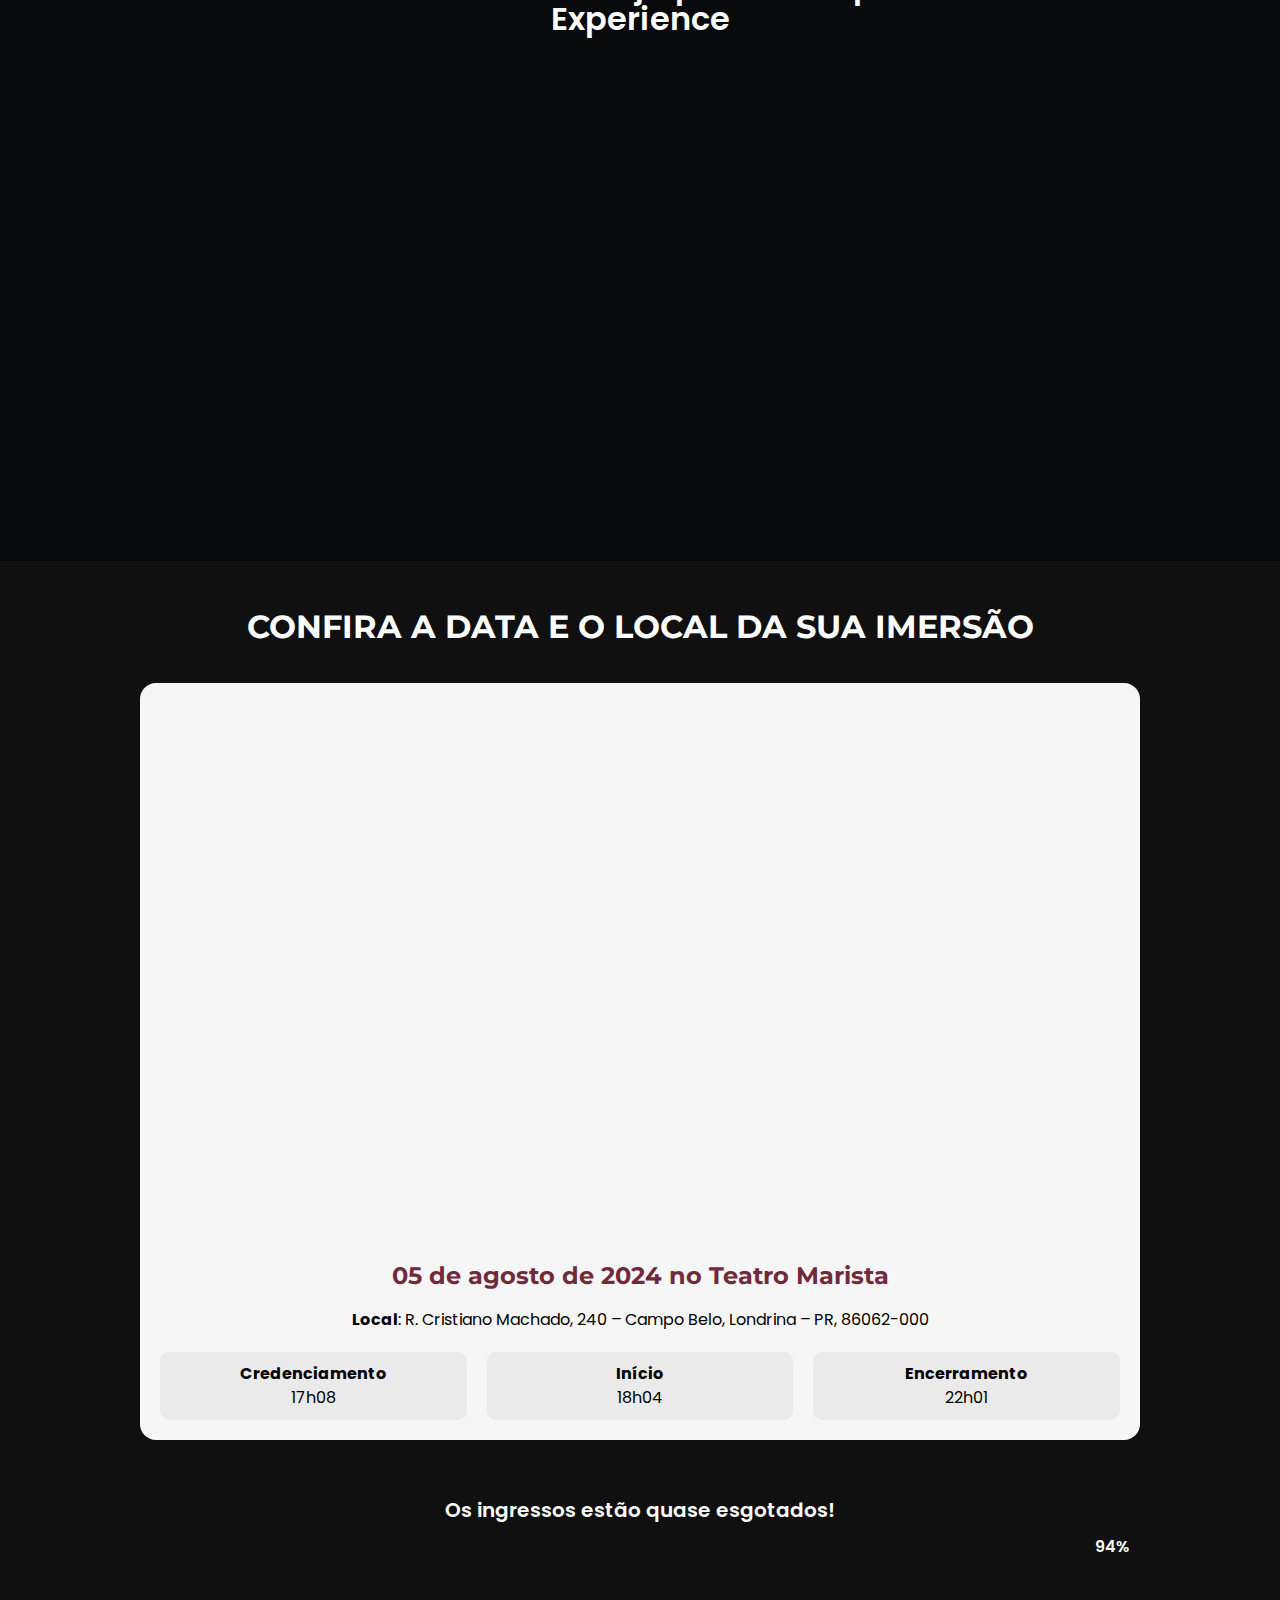
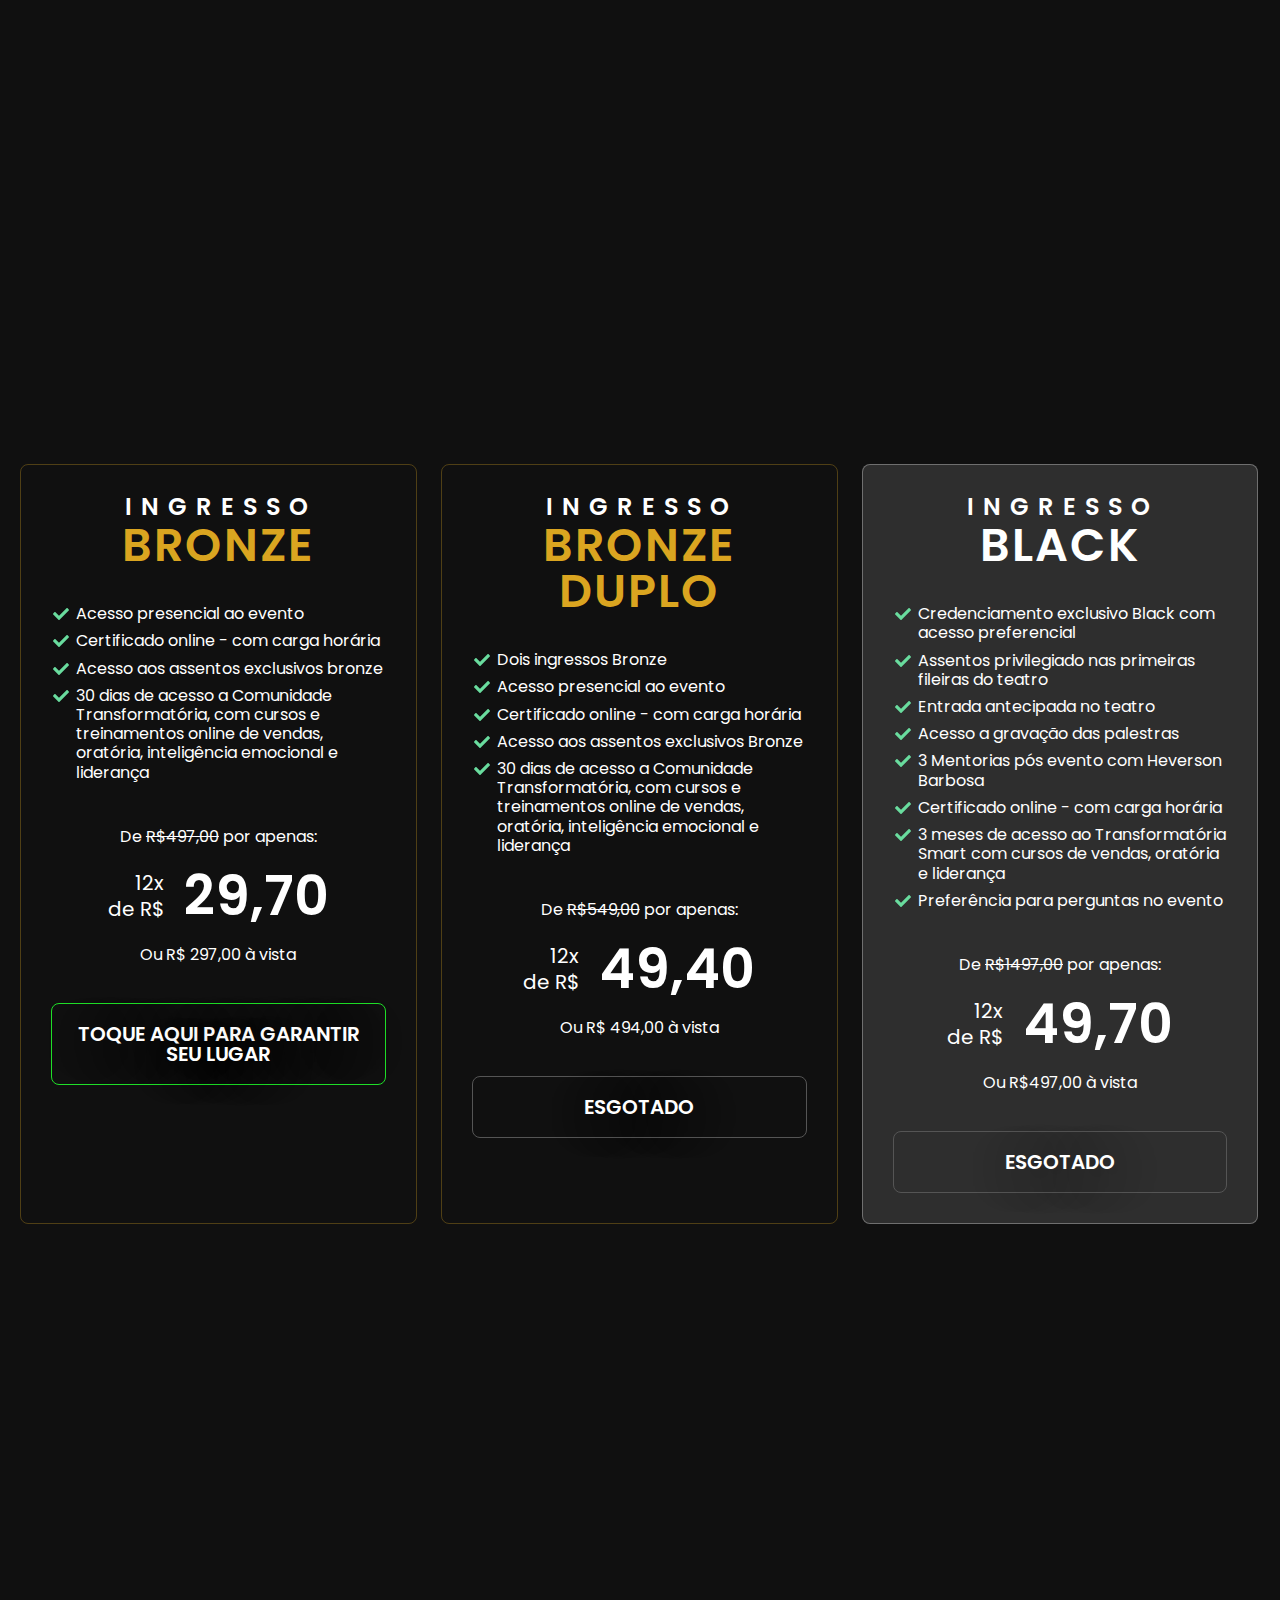
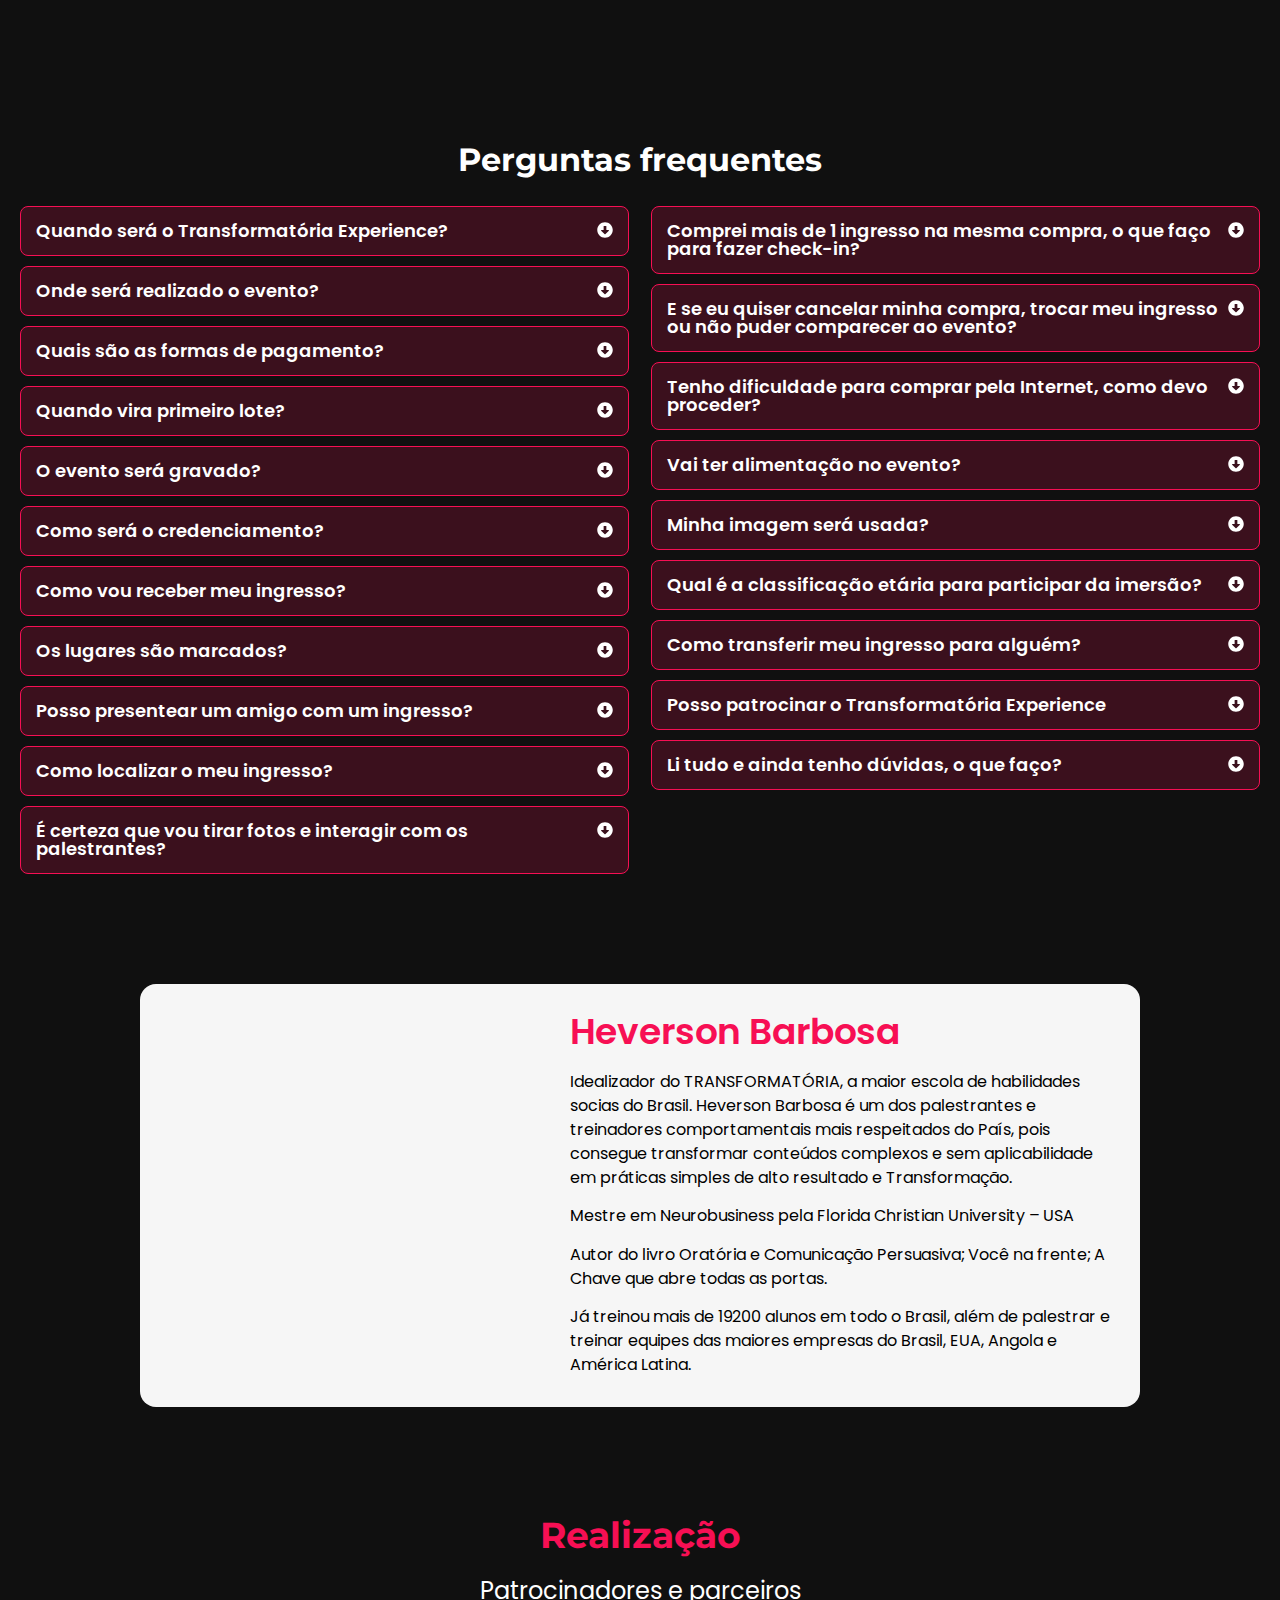
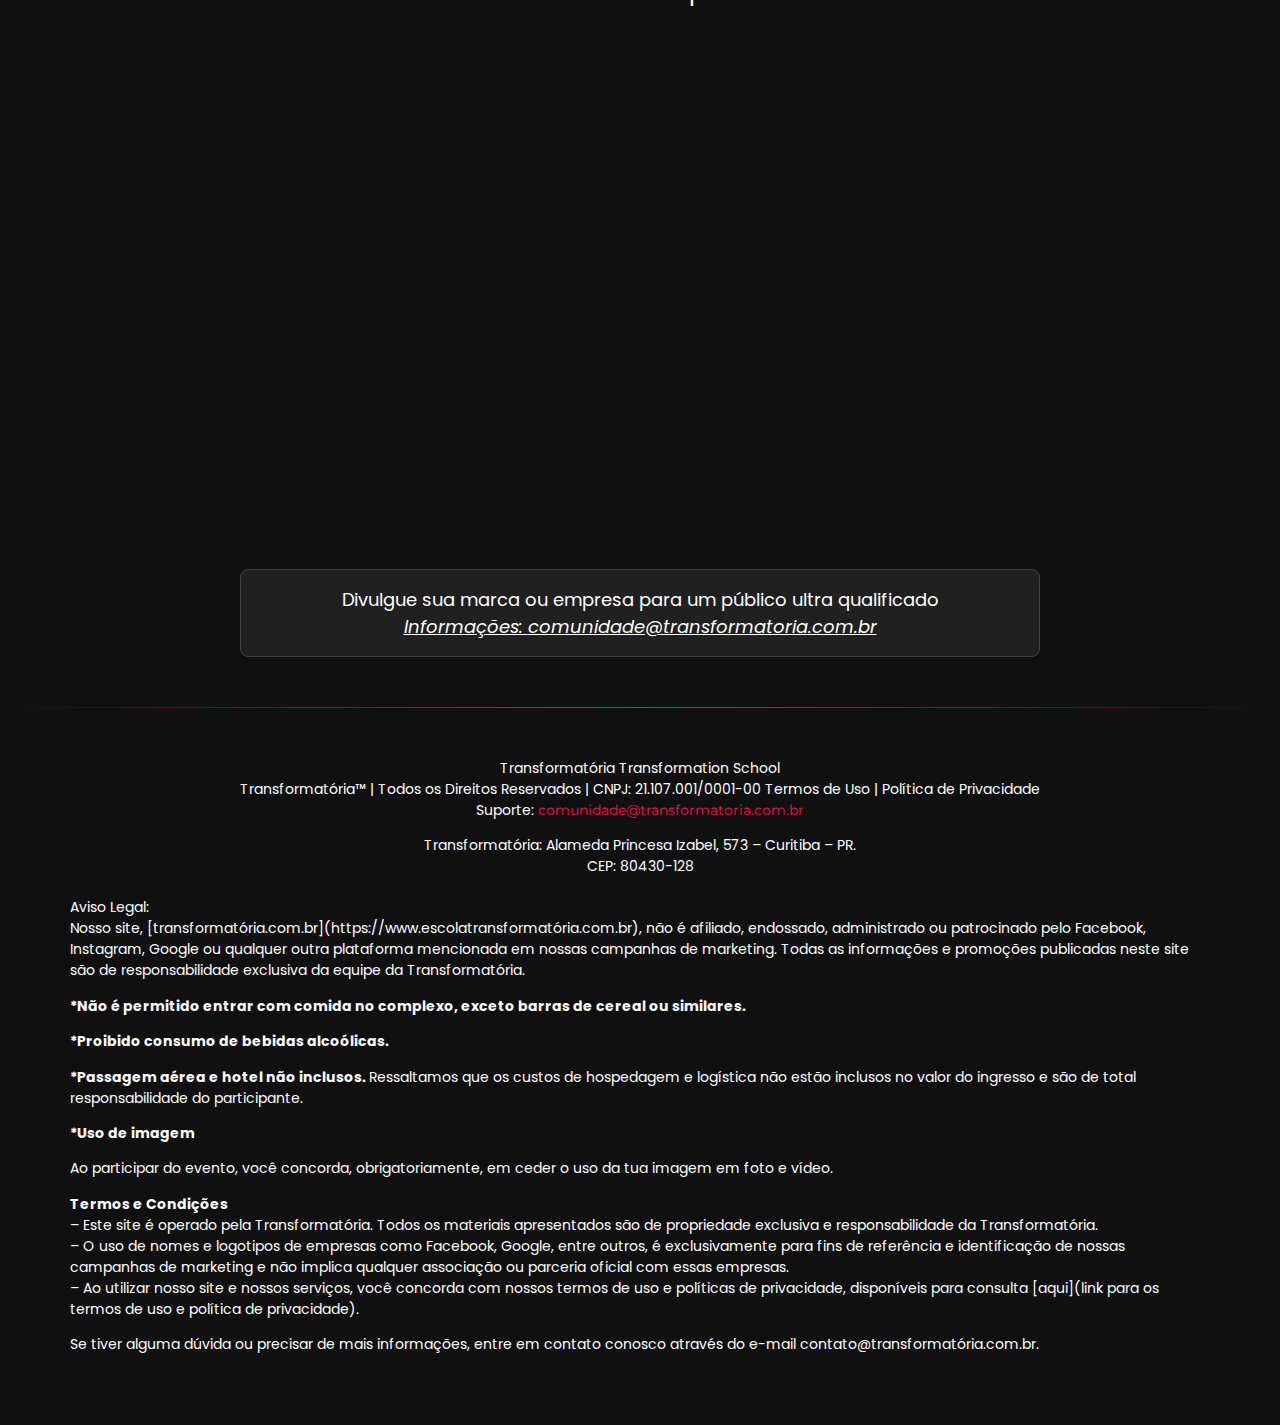
